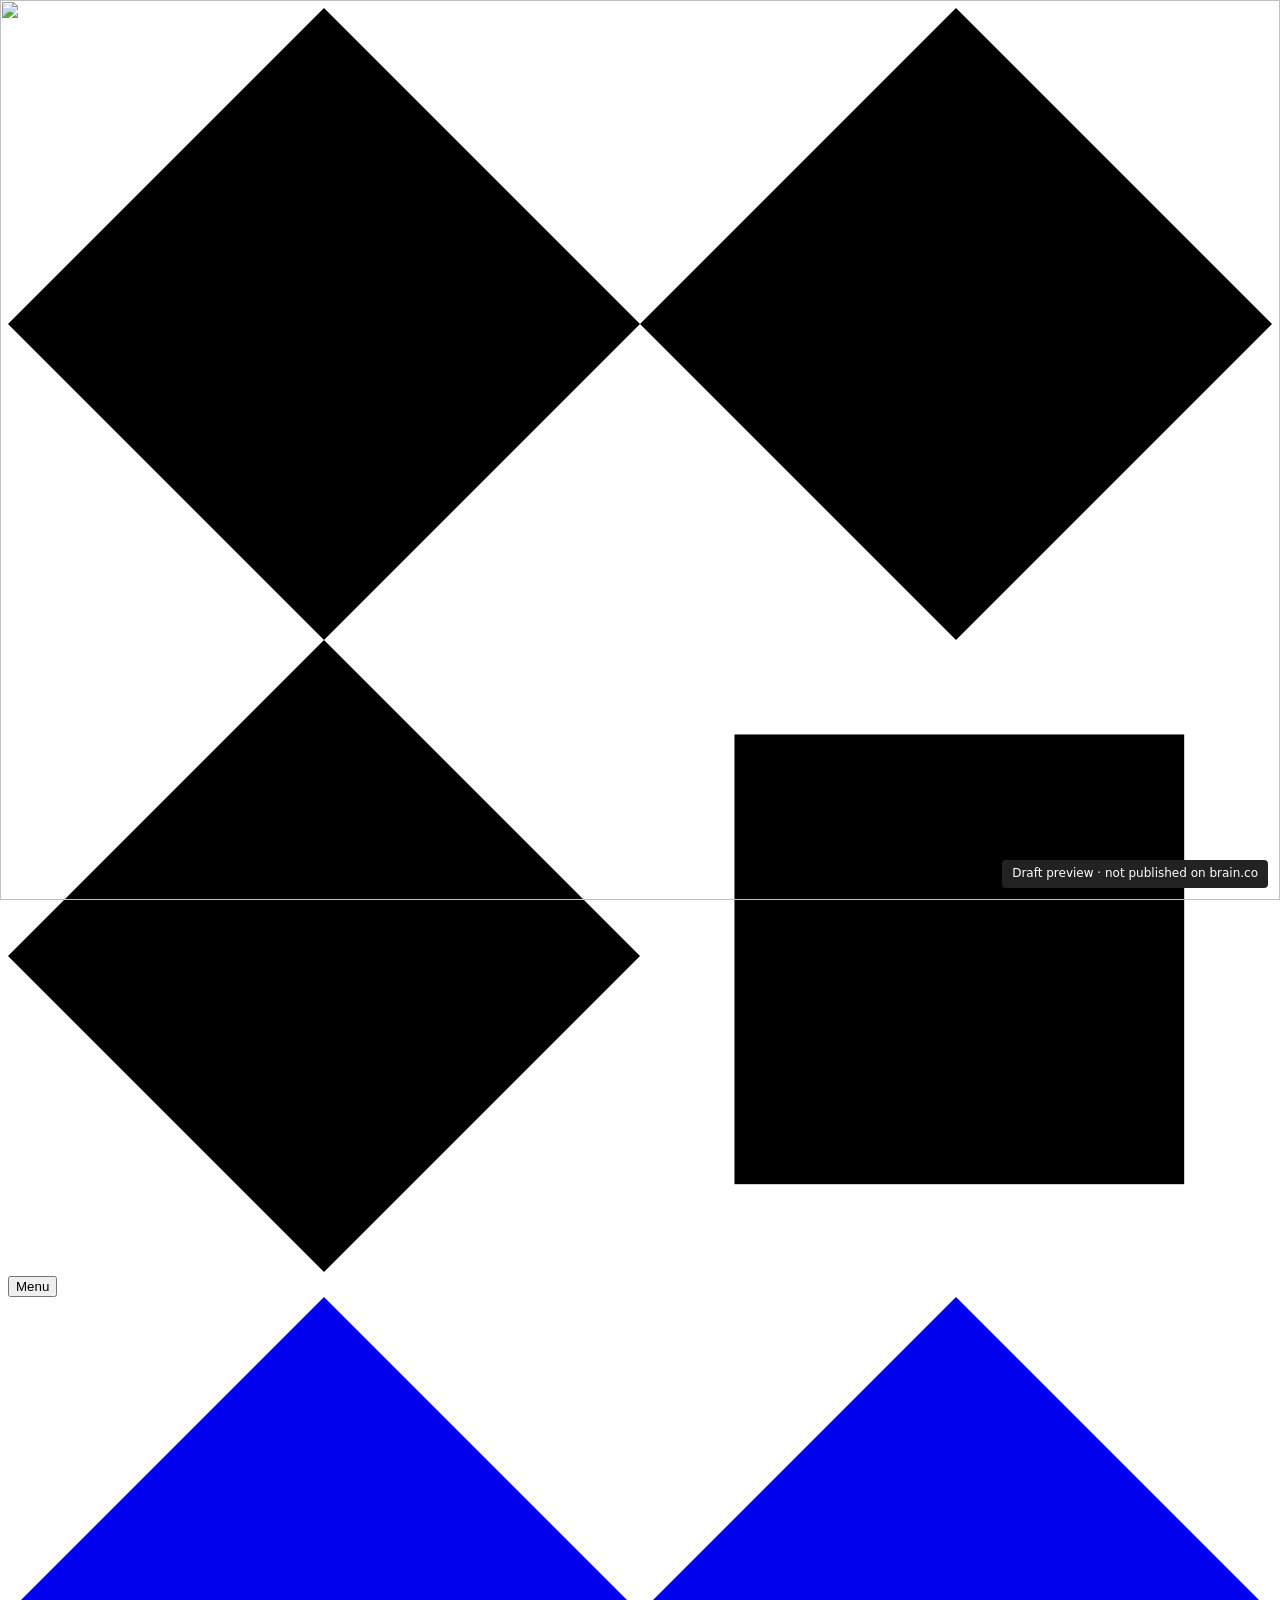
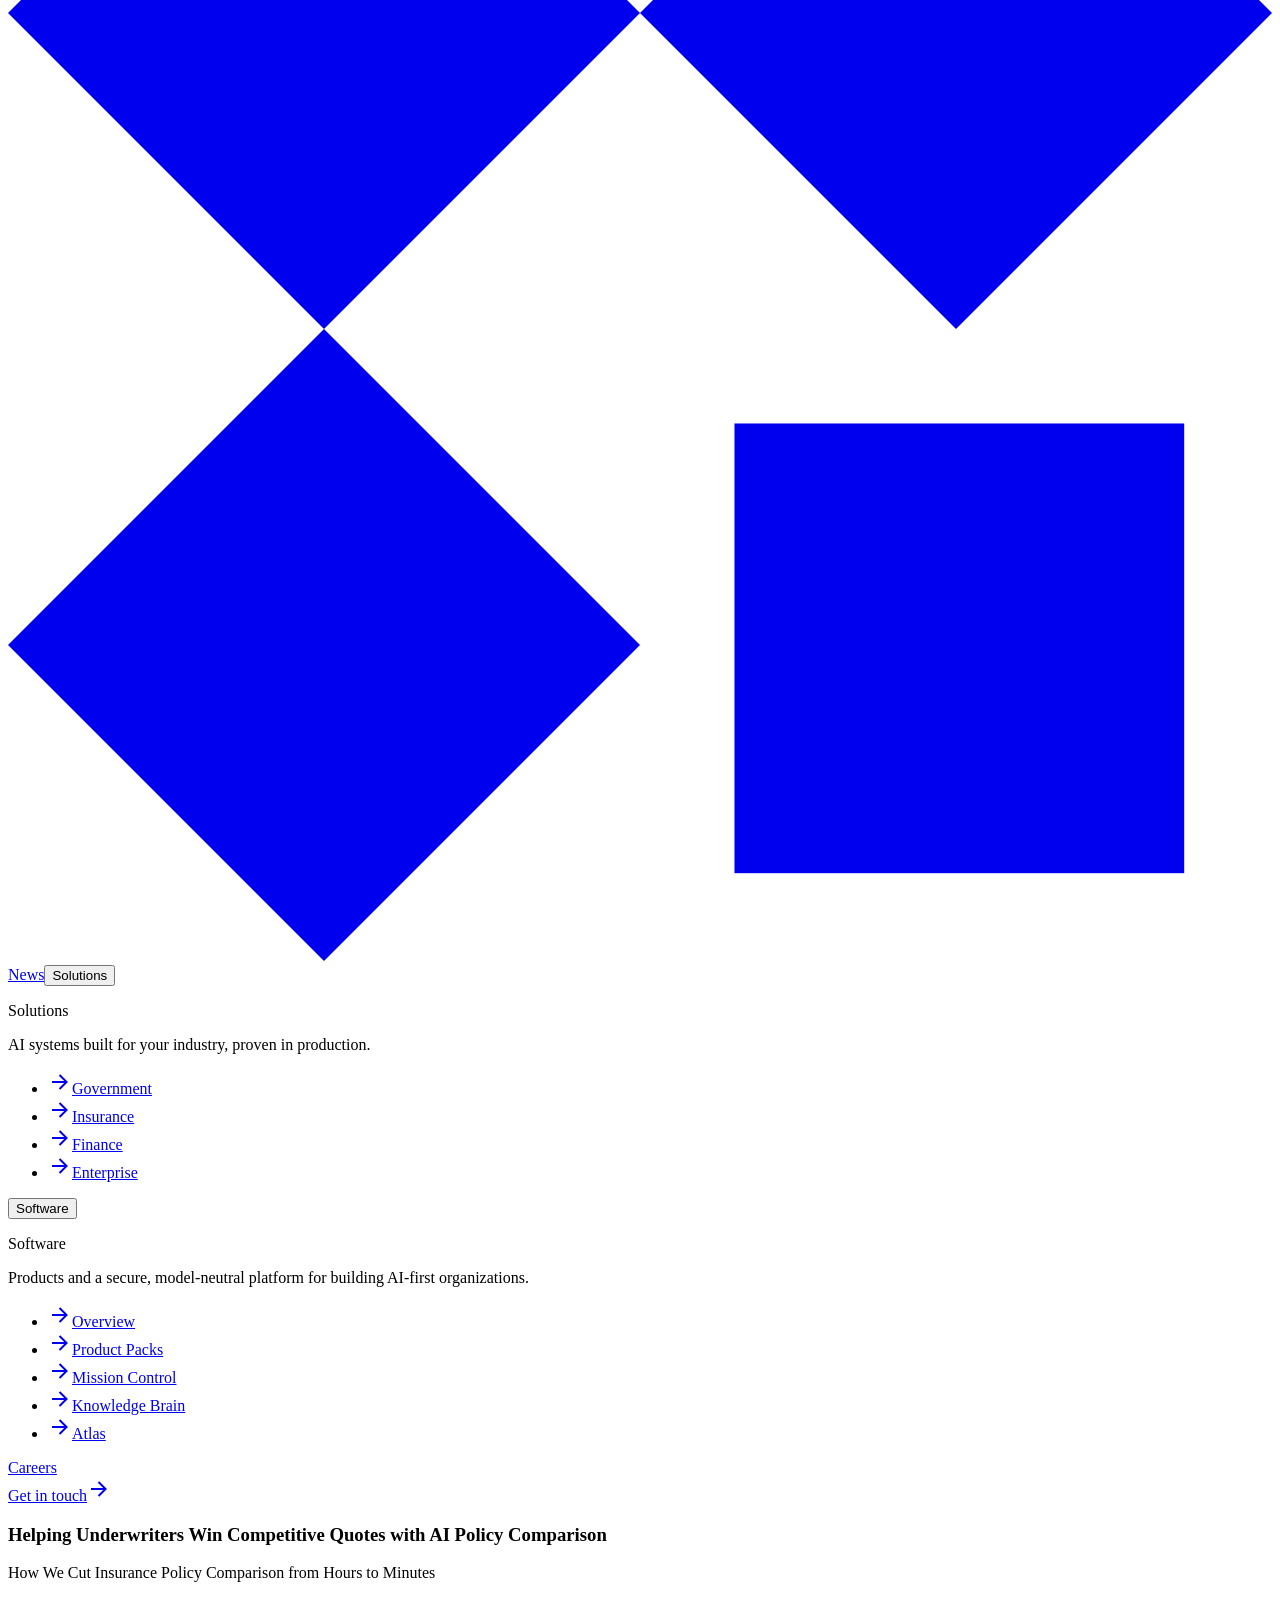
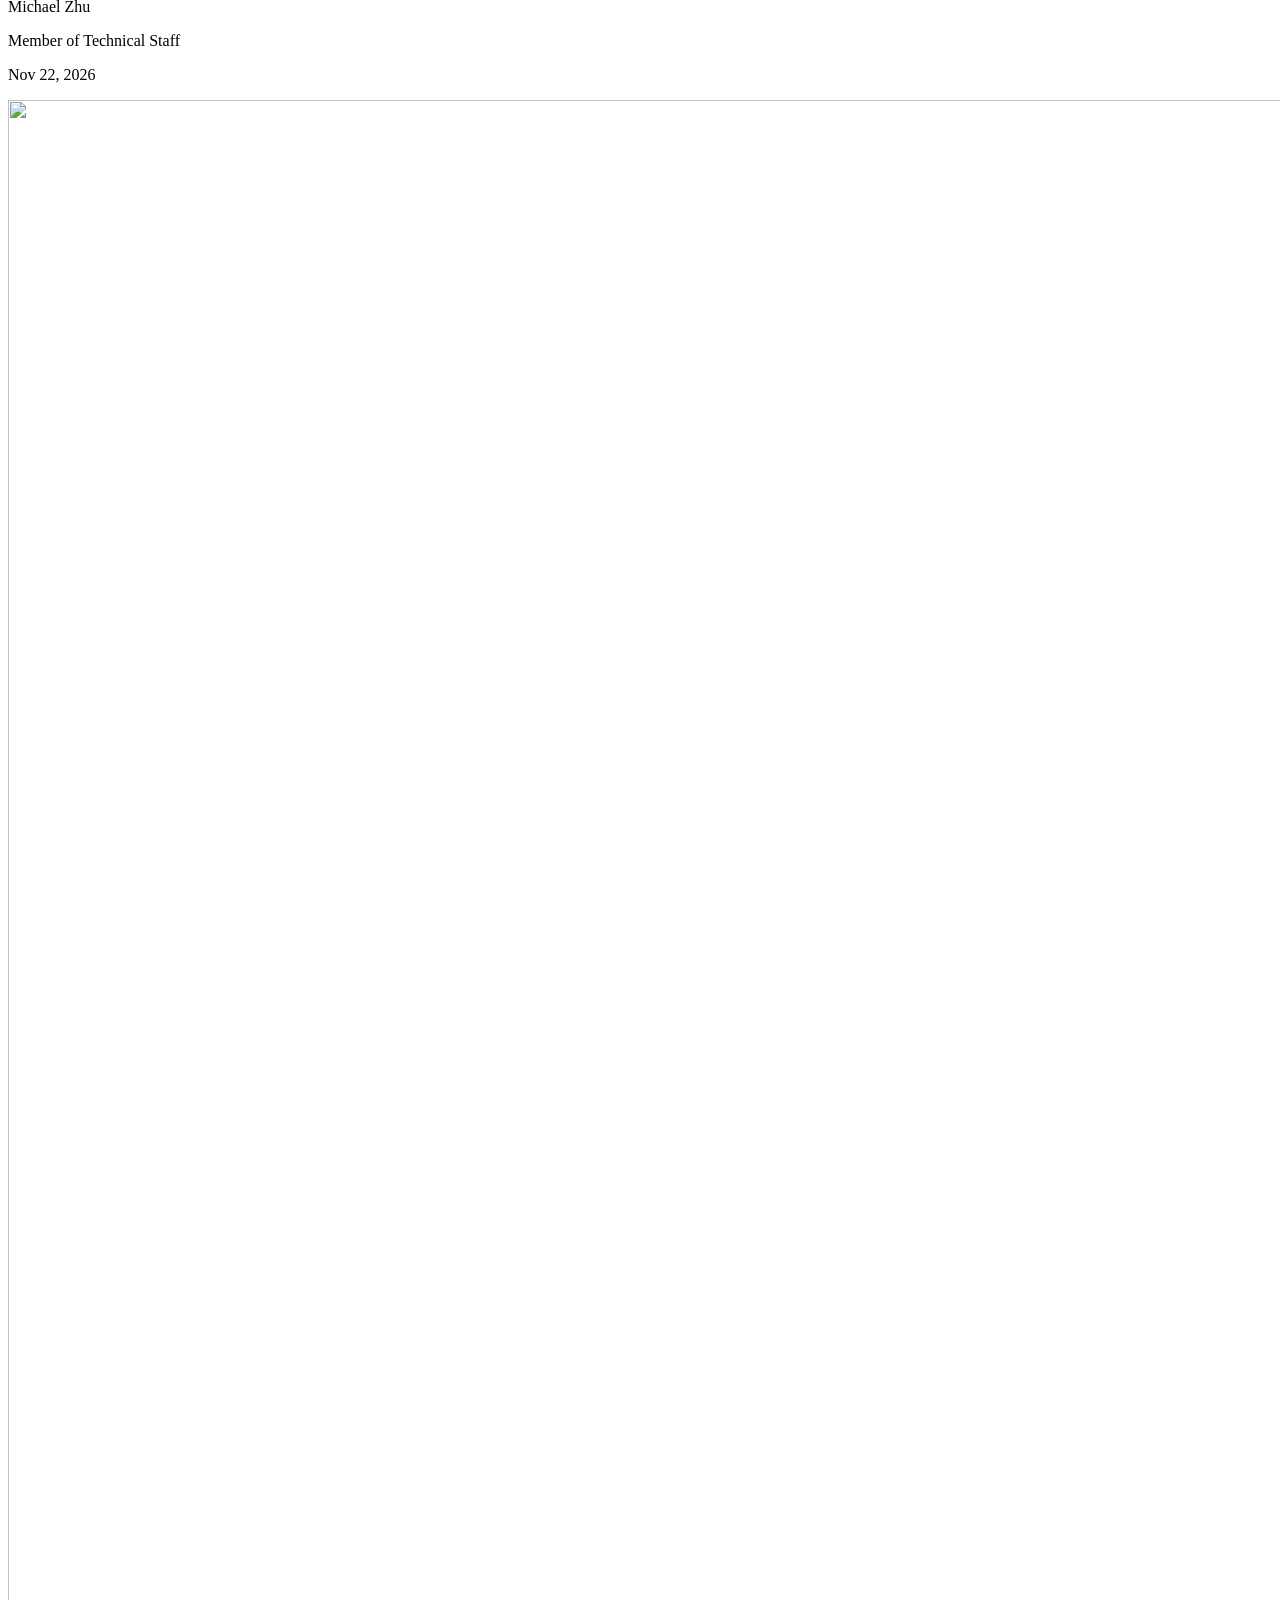
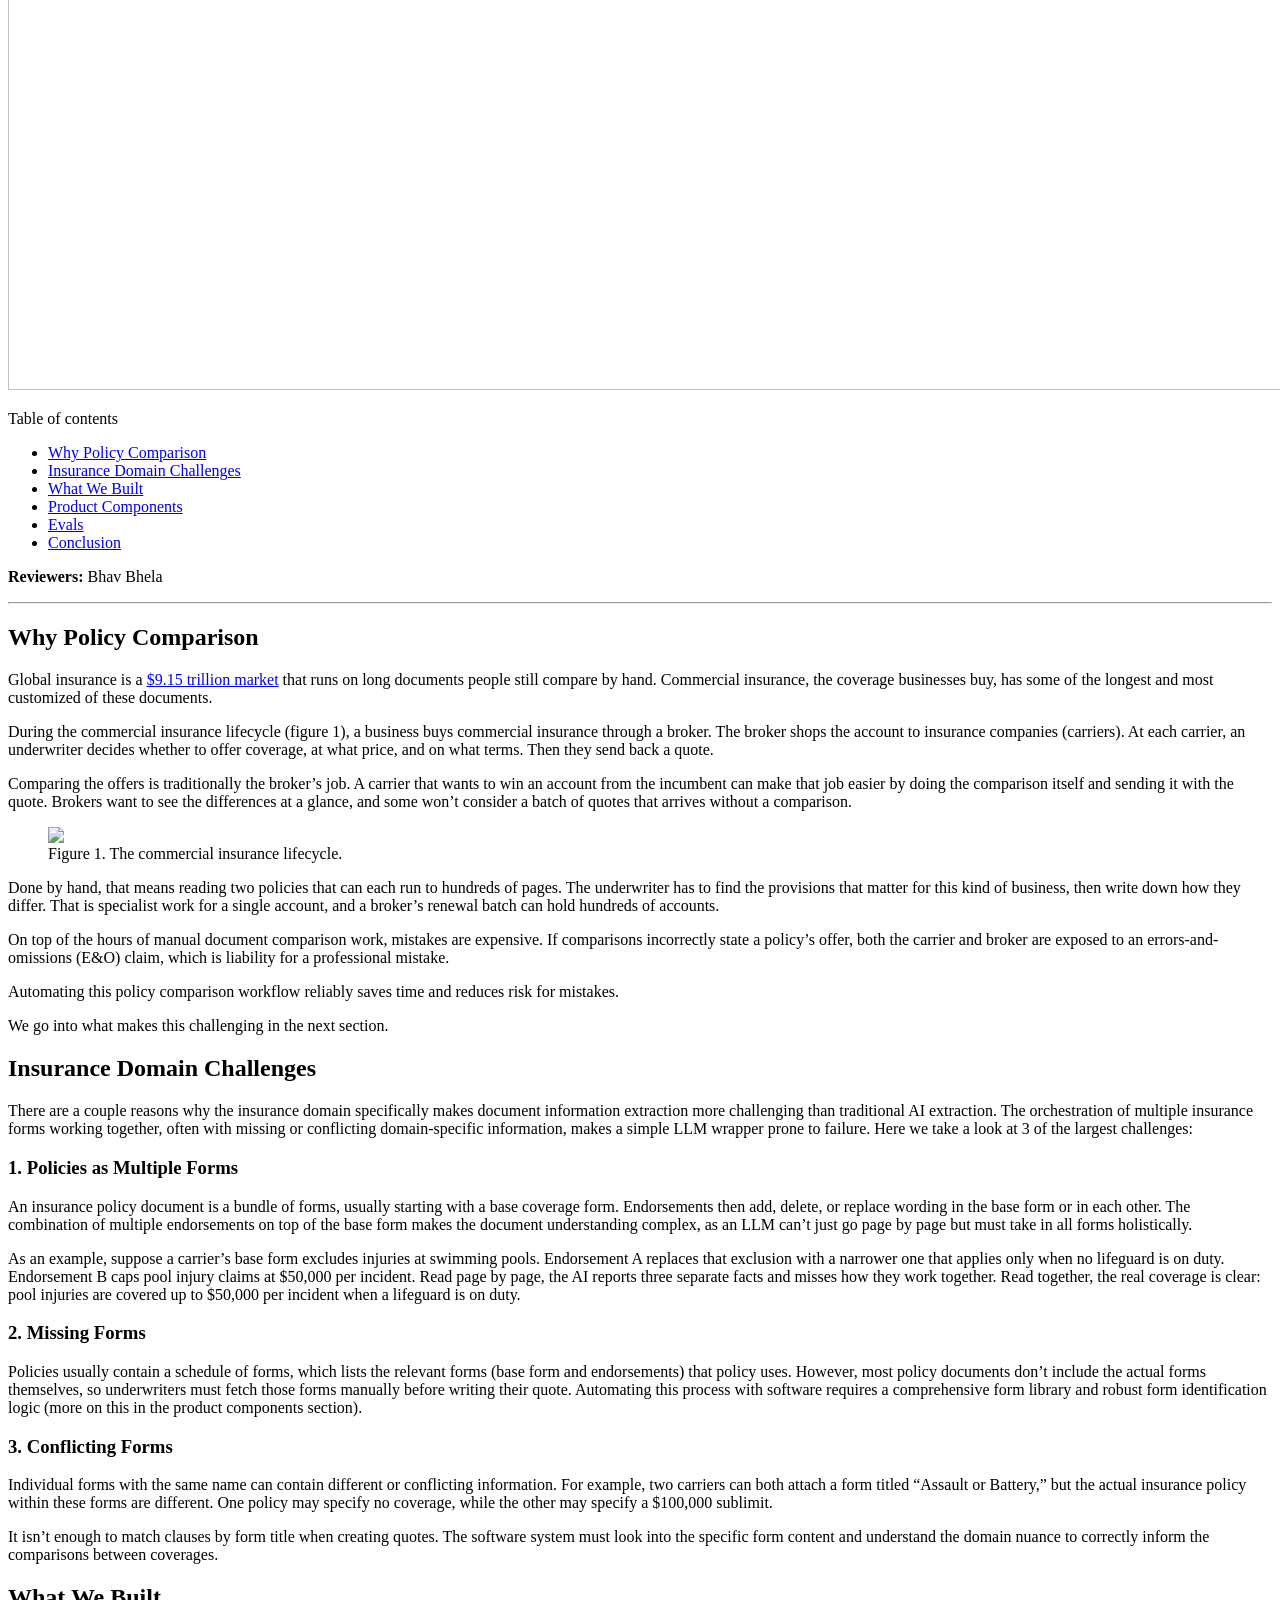
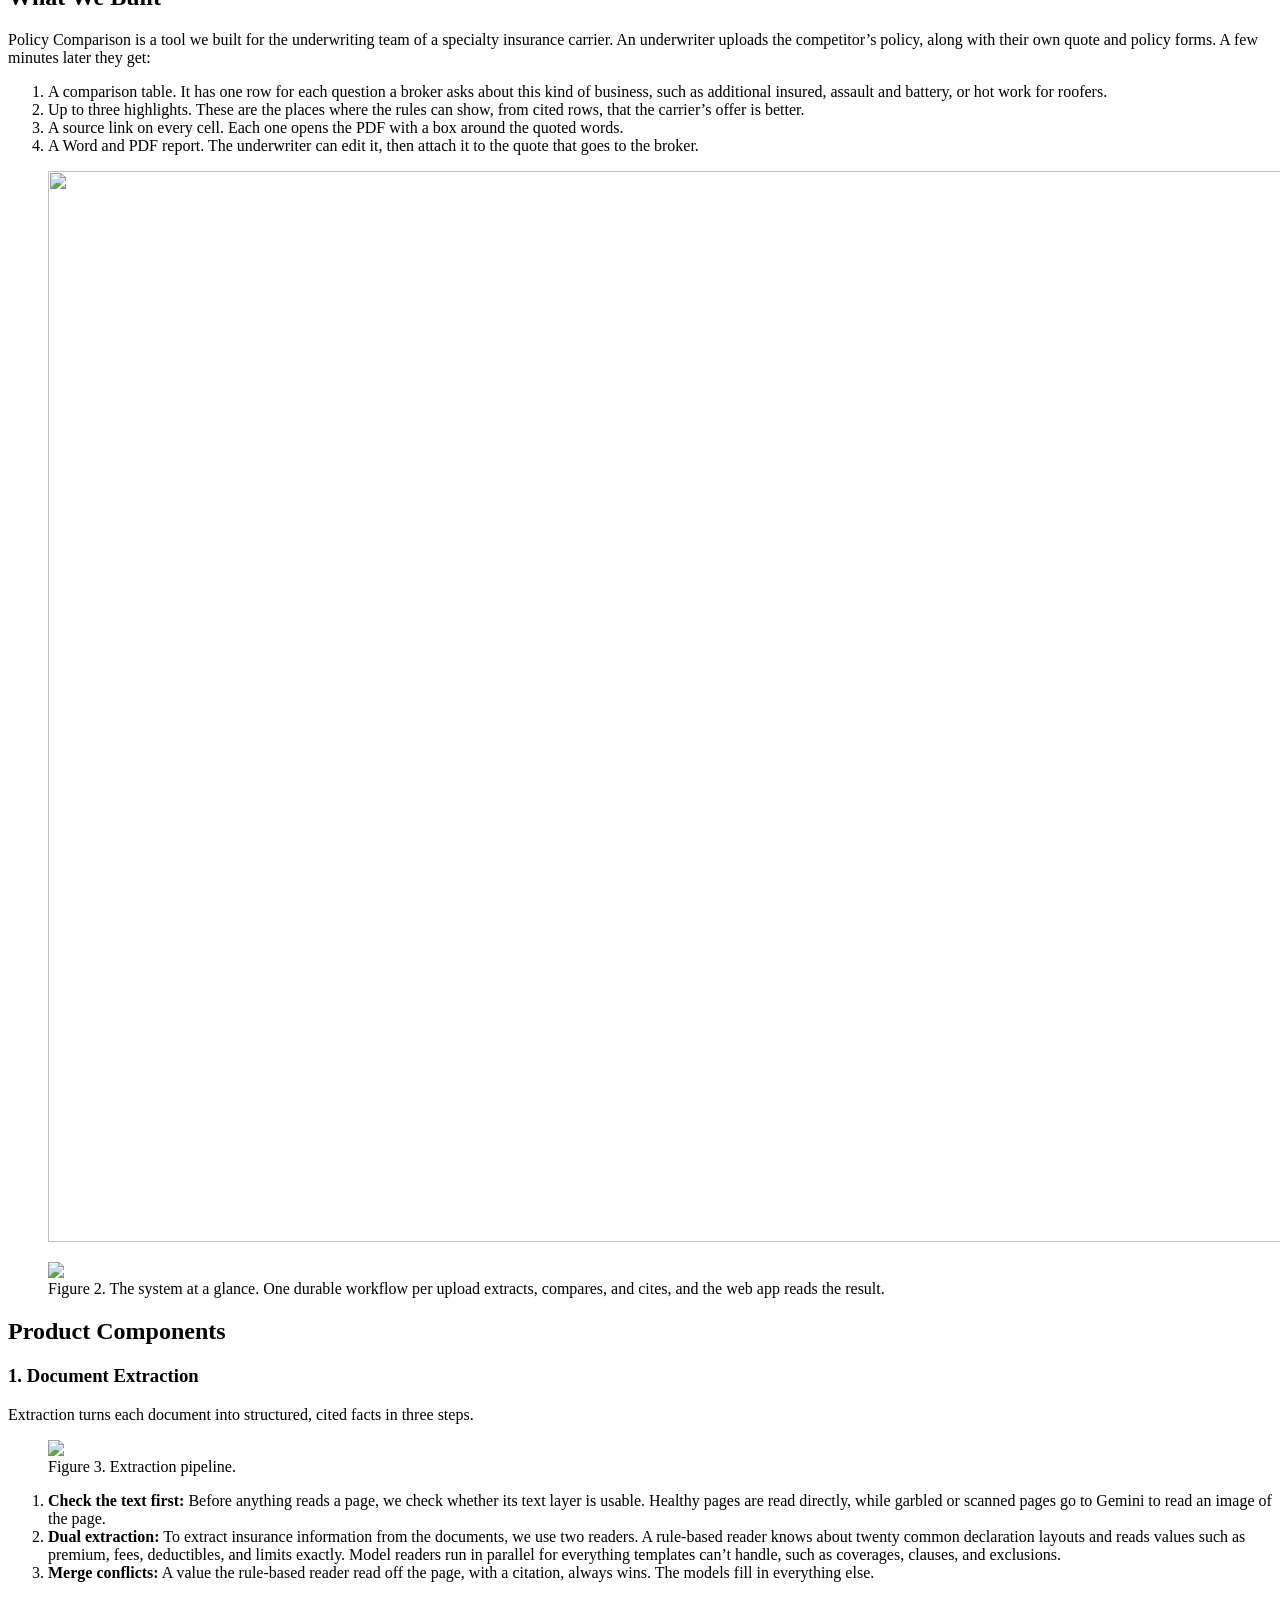
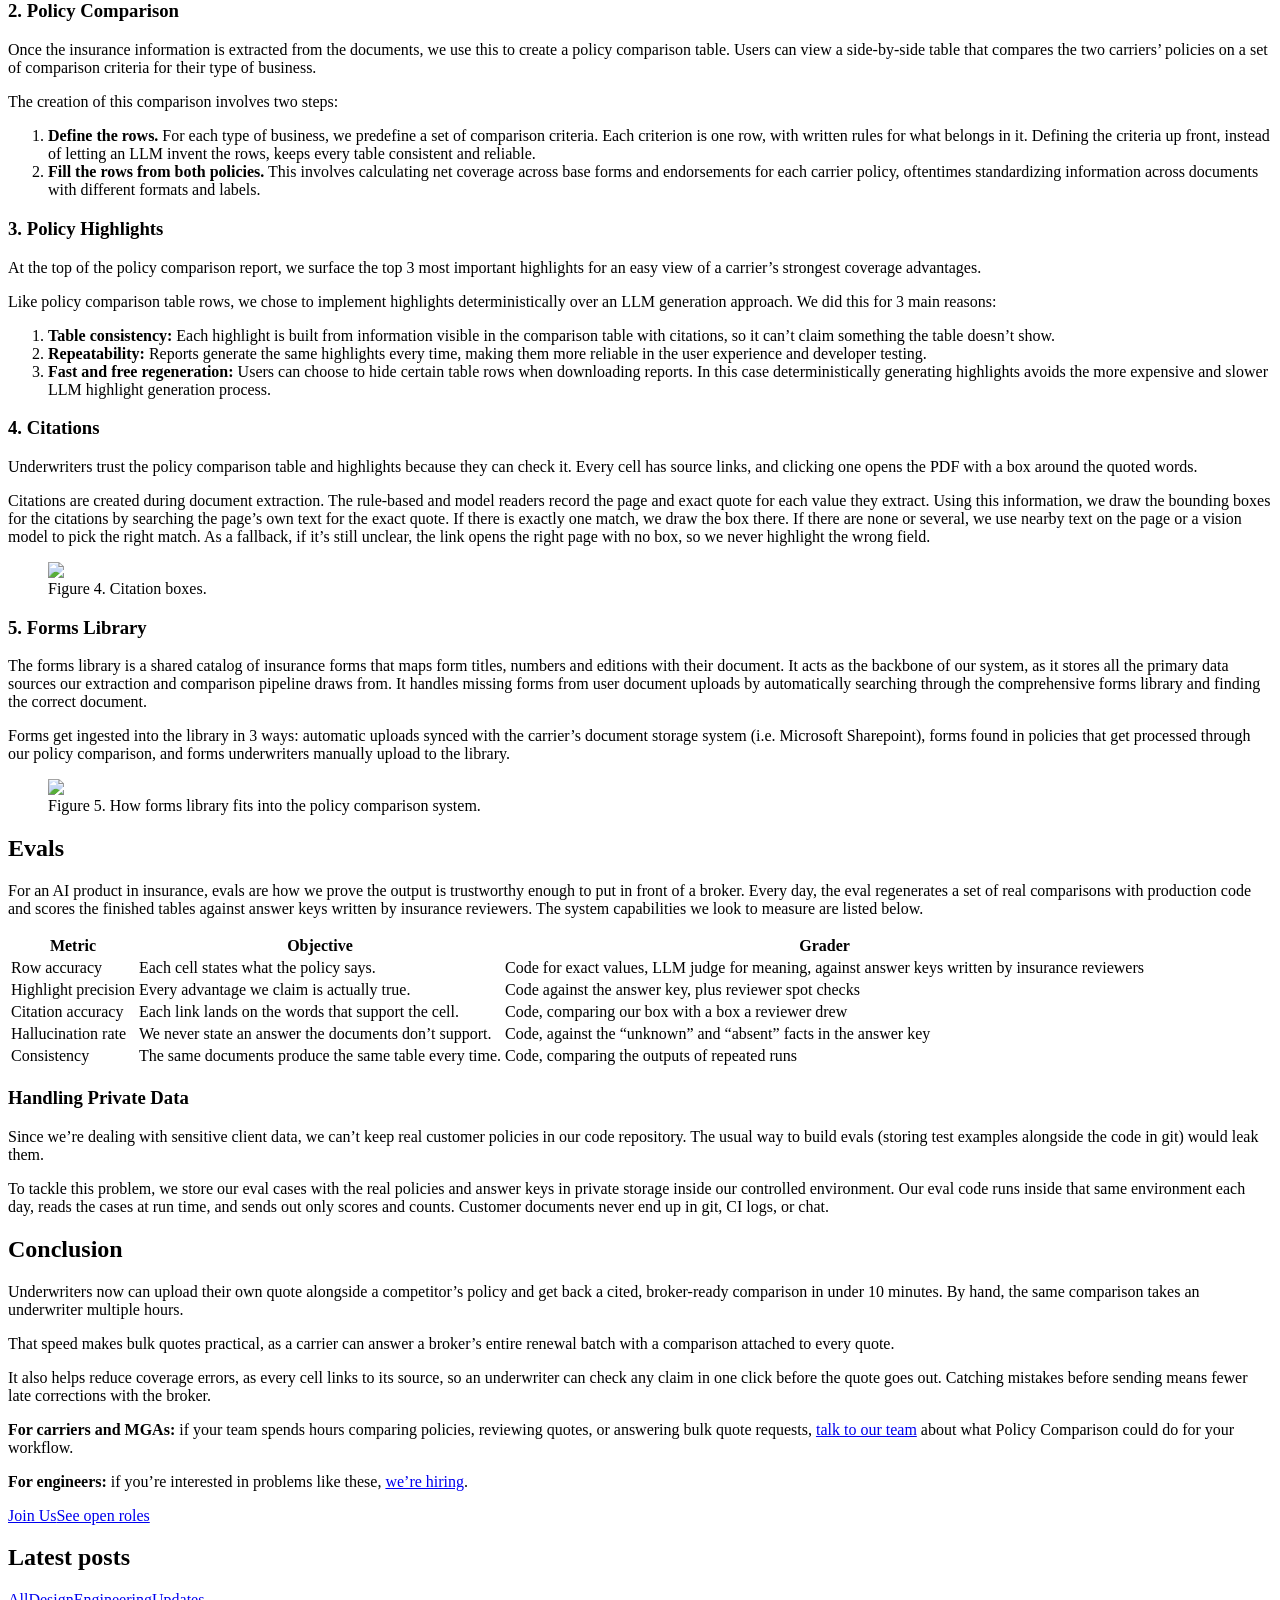
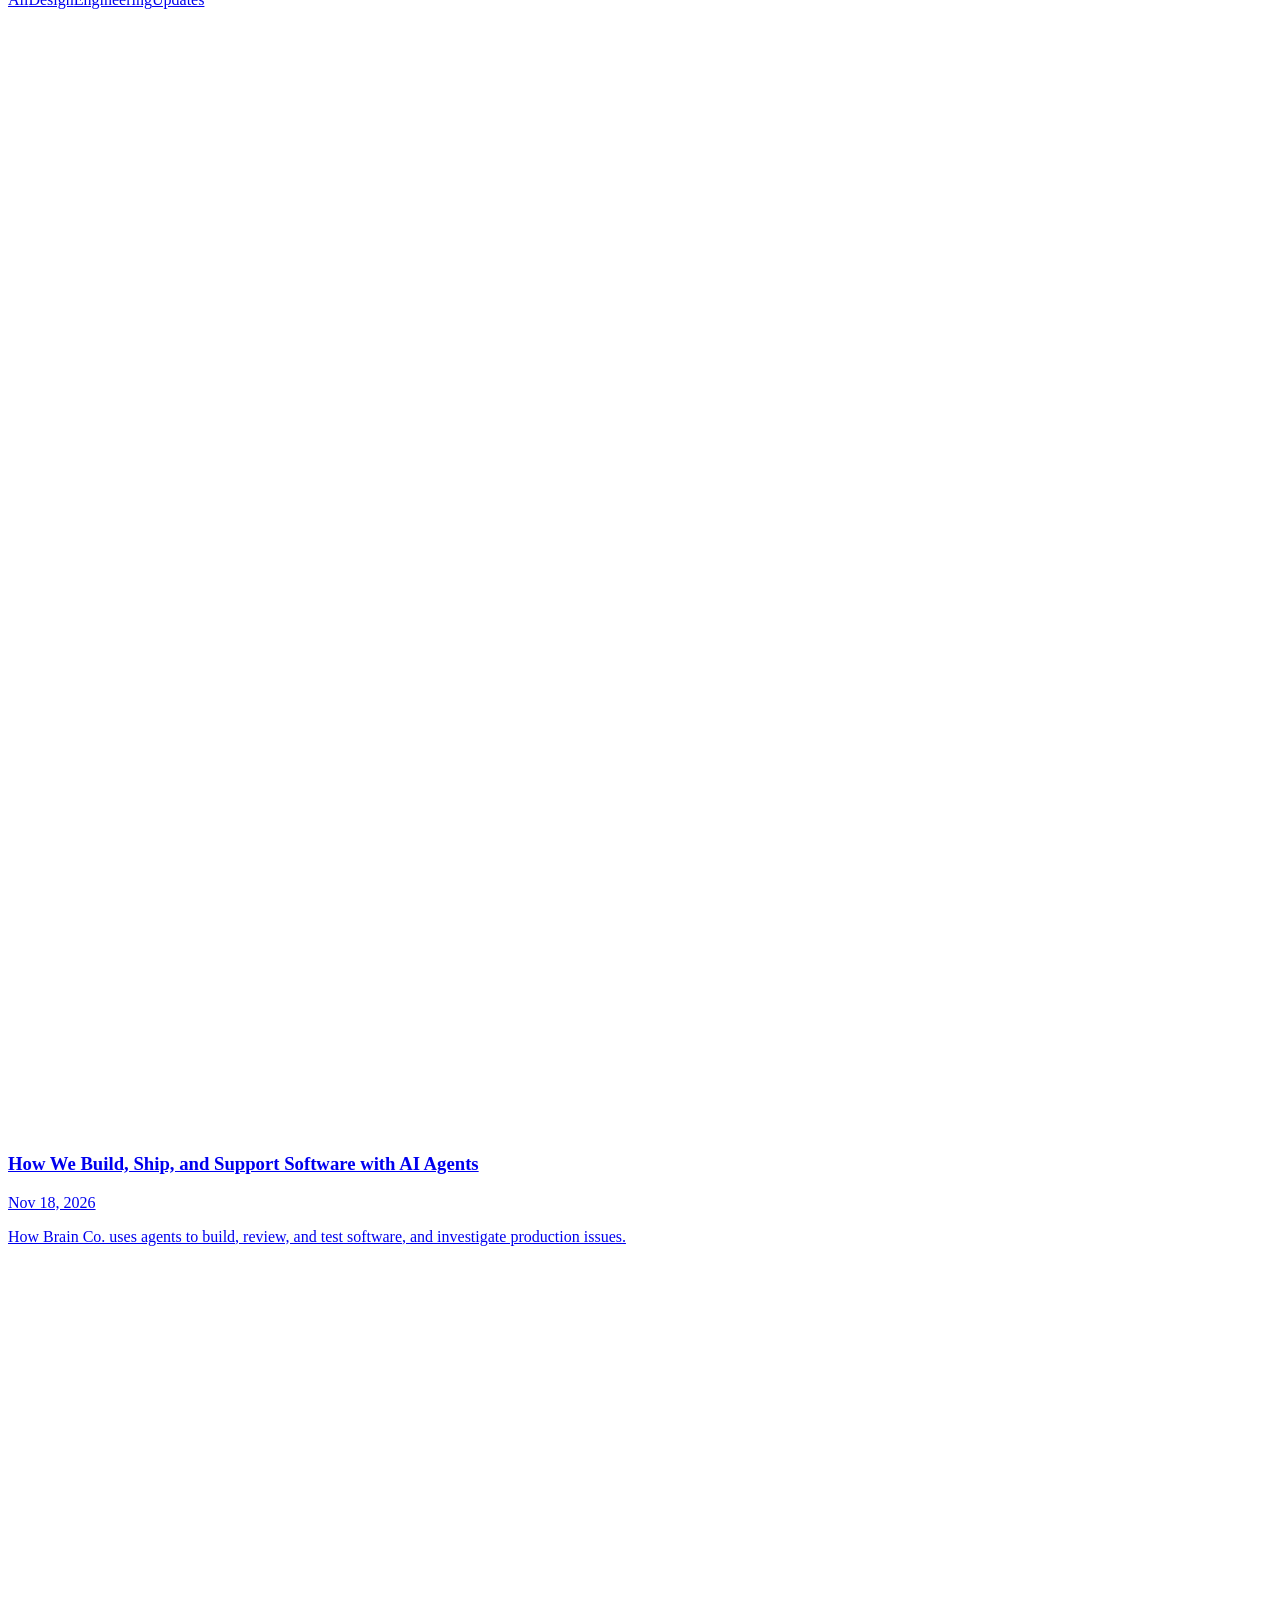
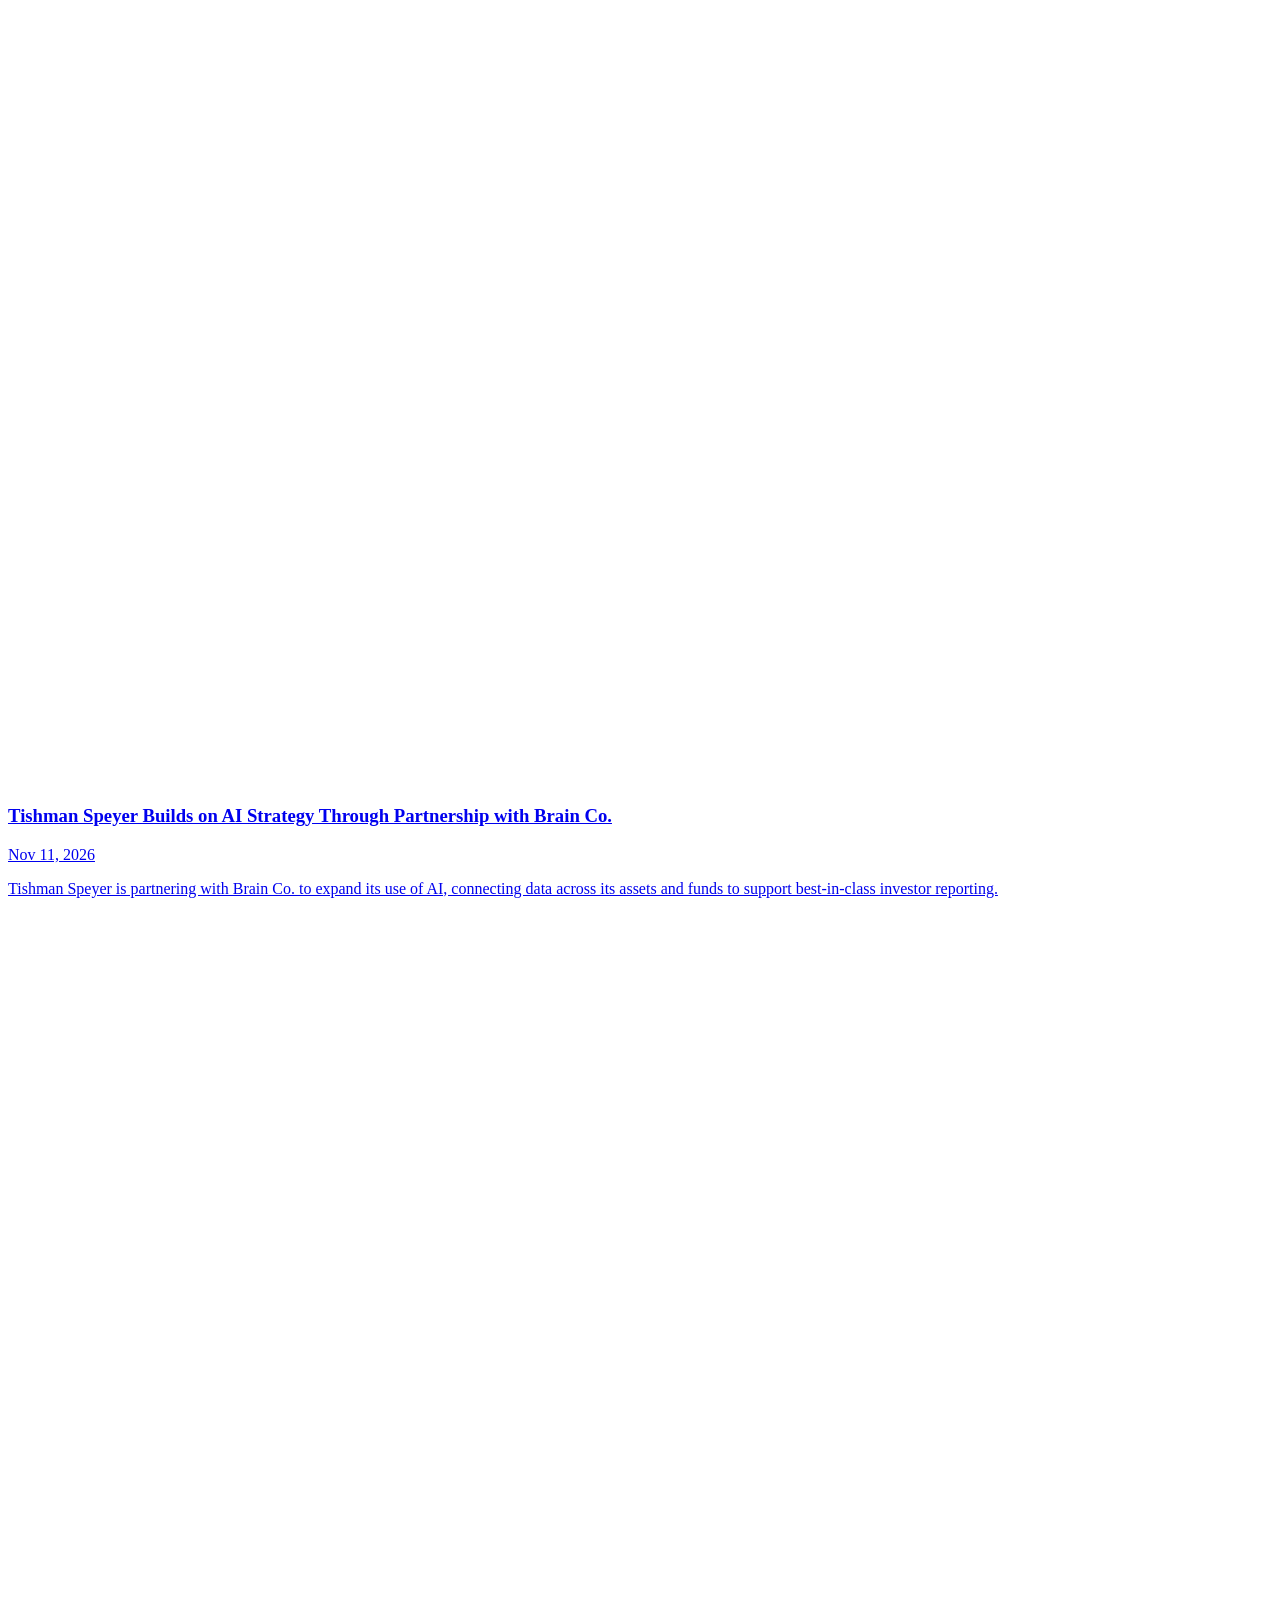
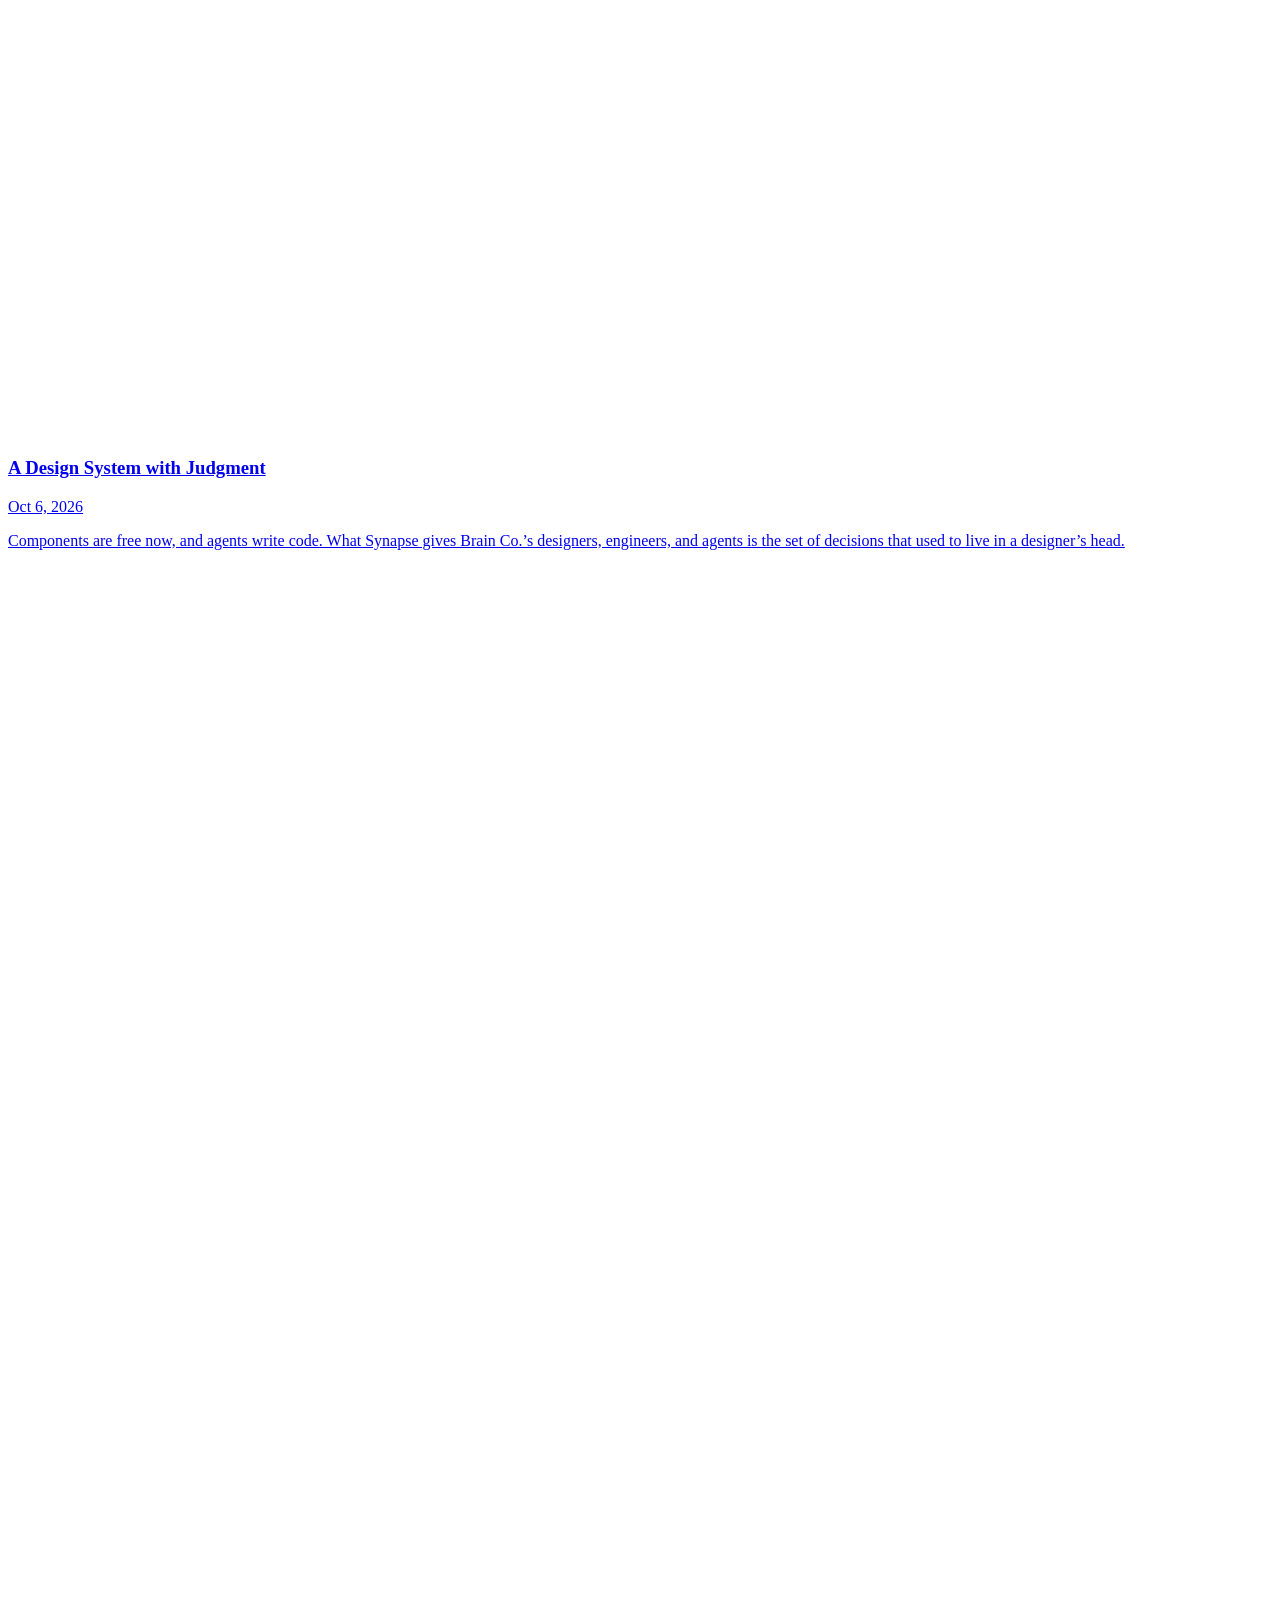
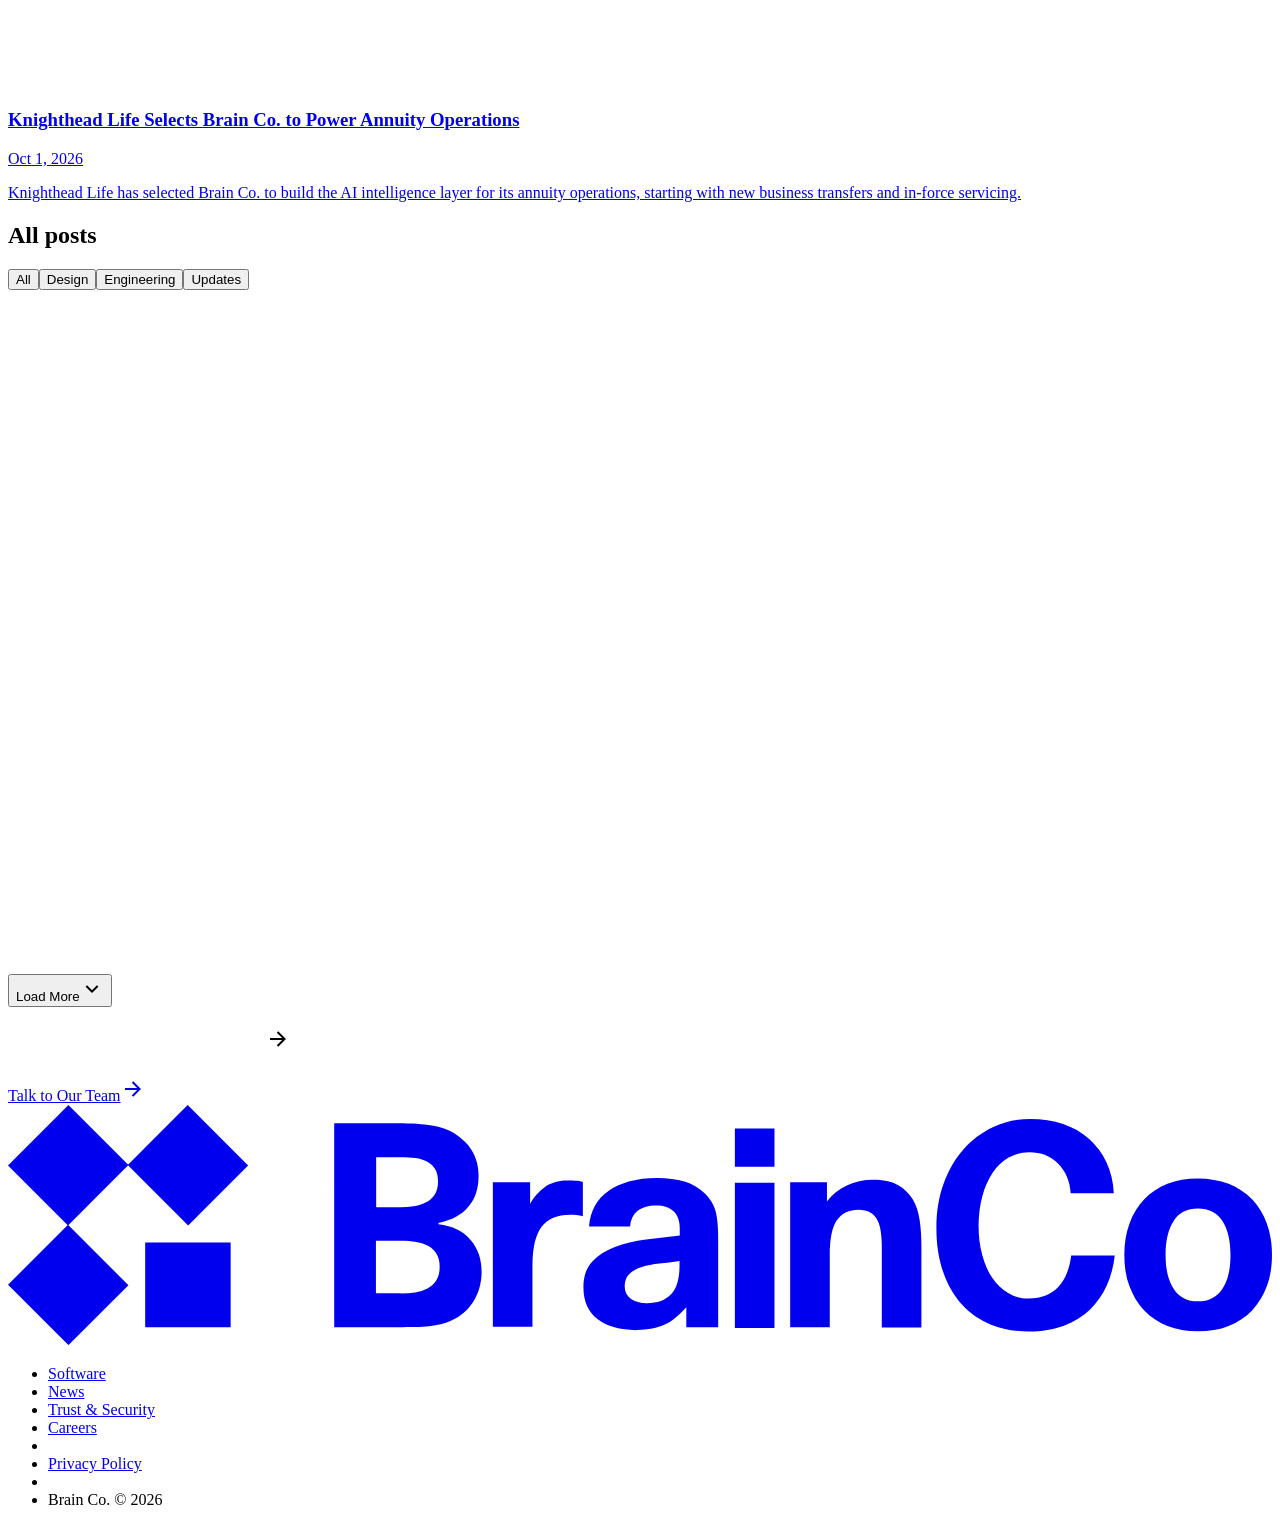
==== blog/helping-underwriters-win-competitive-quotes-with-ai-policy-comparison.html @ 9974a3b5 "Update the first two sections from the doc and cite Statista Co-Authored-By: Claude Opus 5.5 <norepl" ====
<!DOCTYPE html><html lang="en" data-scroll-behavior="smooth" class="XrSICW_variable UyXizG_variable GGpyfG_variable"><head><script>
window.addEventListener('click', function (e) {
  if (e.defaultPrevented || e.button !== 0) return;
  var a = e.target.closest && e.target.closest('a[href]');
  if (!a) return;
  var u = new URL(a.getAttribute('href'), location.href);
  var dest;
  if (u.origin === 'https://brain.co') {
    dest = u.href;
  } else if (u.origin === location.origin) {
    var path = u.pathname.indexOf('/policy-comparison-blog-preview') === 0 ? u.pathname.slice(31) : u.pathname;
    if (path.replace(/\/$/, '') === '/blog/helping-underwriters-win-competitive-quotes-with-ai-policy-comparison') return;
    dest = 'https://brain.co' + (path || '/') + u.search + u.hash;
  } else {
    return;
  }
  e.preventDefault(); e.stopPropagation();
  if (e.metaKey || e.ctrlKey || a.target === '_blank') window.open(dest, '_blank', 'noopener'); else location.href = dest;
}, true);
</script><meta charSet="utf-8"/><link rel="preconnect" href="https://rzhsneqw.api.sanity.io"/><meta name="viewport" content="width=device-width, initial-scale=1"/><link rel="preload" href="/policy-comparison-blog-preview/_next/static/media/BrainCoMonumentGroteskSemiMono_Bold-s.p.3g0p5zovl3aqv.woff2" as="font" crossorigin="" type="font/woff2"/><link rel="preload" href="/policy-comparison-blog-preview/_next/static/media/BrainCoMonumentGroteskSemiMono_BoldItalic-s.p.3x9k2e3j-9zpu.woff2" as="font" crossorigin="" type="font/woff2"/><link rel="preload" href="/policy-comparison-blog-preview/_next/static/media/BrainCoMonumentGroteskSemiMono_Medium-s.p.40hah6m5wlt0_.woff2" as="font" crossorigin="" type="font/woff2"/><link rel="preload" href="/policy-comparison-blog-preview/_next/static/media/BrainCoMonumentGroteskSemiMono_MediumItalic-s.p.1e43dcf160_dl.woff2" as="font" crossorigin="" type="font/woff2"/><link rel="preload" href="/policy-comparison-blog-preview/_next/static/media/BrainCoMonumentGroteskSemiMono_Regular-s.p.3ztx9zyp0c09j.woff2" as="font" crossorigin="" type="font/woff2"/><link rel="preload" href="/policy-comparison-blog-preview/_next/static/media/BrainCoMonumentGroteskSemiMono_RegularItalic-s.p.386acbfbh_ibh.woff2" as="font" crossorigin="" type="font/woff2"/><link rel="preload" href="/policy-comparison-blog-preview/_next/static/media/Unica77LLWeb_Bold-s.p.04w4ng0l9nbq0.woff2" as="font" crossorigin="" type="font/woff2"/><link rel="preload" href="/policy-comparison-blog-preview/_next/static/media/Unica77LLWeb_Italic-s.p.38kr1fqjlbidu.woff2" as="font" crossorigin="" type="font/woff2"/><link rel="preload" href="/policy-comparison-blog-preview/_next/static/media/Unica77LLWeb_Medium-s.p.2dmk984i_qi6g.woff2" as="font" crossorigin="" type="font/woff2"/><link rel="preload" href="/policy-comparison-blog-preview/_next/static/media/Unica77LLWeb_Regular-s.p.08w1crrcdxptt.woff2" as="font" crossorigin="" type="font/woff2"/><link rel="preload" href="/policy-comparison-blog-preview/_next/static/media/caa3a2e1cccd8315-s.p.0wgildi0cnwt9.woff2" as="font" crossorigin="" type="font/woff2"/><link rel="preload" as="image" href="/policy-comparison-blog-preview/preview/policy-comparison/cover.png"/><link rel="stylesheet" href="/policy-comparison-blog-preview/_next/static/chunks/2pjr3y7c1cqin.css" data-precedence="next"/><link rel="stylesheet" href="/policy-comparison-blog-preview/_next/static/chunks/3geocl56eo22t.css" data-precedence="next"/><link rel="preload" as="script" fetchPriority="low" href="/policy-comparison-blog-preview/_next/static/chunks/0wm3uufmawhqj.js"/><script src="/policy-comparison-blog-preview/_next/static/chunks/033e1b4wu4mi6.js" async=""></script><script src="/policy-comparison-blog-preview/_next/static/chunks/1dl3--9nt79d2.js" async=""></script><script src="/policy-comparison-blog-preview/_next/static/chunks/2d3u8415h332g.js" async=""></script><script src="/policy-comparison-blog-preview/_next/static/chunks/3vtztokq1q-tc.js" async=""></script><script src="/policy-comparison-blog-preview/_next/static/chunks/3g0bajdxq4eda.js" async=""></script><script src="/policy-comparison-blog-preview/_next/static/chunks/turbopack-14pl7k1kum2gp.js" async=""></script><script src="/policy-comparison-blog-preview/_next/static/chunks/2shd1d9slajui.js" async=""></script><script src="/policy-comparison-blog-preview/_next/static/chunks/3ss1yfgjcd2a7.js" async=""></script><script src="/policy-comparison-blog-preview/_next/static/chunks/1go6l441rpwnk.js" async=""></script><script src="/policy-comparison-blog-preview/_next/static/chunks/2axk0u-8gyhn9.js" async=""></script><script src="/policy-comparison-blog-preview/_next/static/chunks/40046txg-847a.js" async=""></script><script src="/policy-comparison-blog-preview/_next/static/chunks/35oakcr3vu8py.js" async=""></script><script src="/policy-comparison-blog-preview/_next/static/chunks/41is31wqngt-k.js" async=""></script><script src="/policy-comparison-blog-preview/_next/static/chunks/0z6h7ojm940pp.js" async=""></script><script src="/policy-comparison-blog-preview/_next/static/chunks/2mi8ouqi7h6bz.js" async=""></script><meta name="theme-color" content="#0f172a"/><title>Helping Underwriters Win Competitive Quotes with AI Policy Comparison · Brain Co.</title><meta name="description" content="How We Cut Insurance Policy Comparison from Hours to Minutes"/><meta name="application-name" content="Brain Co."/><link rel="manifest" href="https://brain.co/manifest.webmanifest"/><meta name="robots" content="noindex, nofollow"/><link rel="canonical" href="https://brain.co/blog/helping-underwriters-win-competitive-quotes-with-ai-policy-comparison"/><meta property="og:title" content="Helping Underwriters Win Competitive Quotes with AI Policy Comparison"/><meta property="og:description" content="How We Cut Insurance Policy Comparison from Hours to Minutes"/><meta property="og:url" content="https://brain.co/blog/helping-underwriters-win-competitive-quotes-with-ai-policy-comparison"/><meta property="og:site_name" content="Brain Co."/><meta property="og:locale" content="en_US"/><meta property="og:image" content="https://brain.co/blog/helping-underwriters-win-competitive-quotes-with-ai-policy-comparison/og?v=mwrsbk00"/><meta property="og:image:width" content="1200"/><meta property="og:image:height" content="630"/><meta property="og:image:alt" content="Helping Underwriters Win Competitive Quotes with AI Policy Comparison"/><meta property="og:type" content="article"/><meta property="article:published_time" content="2026-11-22T17:00:00.000Z"/><meta property="article:author" content="Michael Zhu"/><meta name="twitter:card" content="summary_large_image"/><meta name="twitter:title" content="Helping Underwriters Win Competitive Quotes with AI Policy Comparison"/><meta name="twitter:description" content="How We Cut Insurance Policy Comparison from Hours to Minutes"/><meta name="twitter:image" content="https://brain.co/blog/helping-underwriters-win-competitive-quotes-with-ai-policy-comparison/og?v=mwrsbk00"/><meta name="twitter:image:alt" content="Helping Underwriters Win Competitive Quotes with AI Policy Comparison"/><link rel="icon" href="https://brain.co/icon?f8f95f8f72778561" type="image/png" sizes="32x32"/><link rel="apple-touch-icon" href="https://brain.co/apple-icon?d2c3b303bc55e682" type="image/png" sizes="180x180"/><meta name="next-size-adjust" content=""/><script type="application/ld+json">[{"@context":"https://schema.org","@type":"Organization","@id":"https://brain.co/#organization","name":"Brain Co.","url":"https://brain.co/","logo":"https://brain.co/icon.png","sameAs":[]},{"@context":"https://schema.org","@type":"WebSite","@id":"https://brain.co/#website","url":"https://brain.co/","name":"Brain Co.","publisher":{"@id":"https://brain.co/#organization"}}]</script><script src="/policy-comparison-blog-preview/_next/static/chunks/0cz1d0mv5g_q7.js" noModule=""></script></head><body class="min-h-screen antialiased"><div hidden=""><!--$--><!--/$--></div><div class="hidden nav:block"><header class="text-fg-primary"><div class="relative"><div class="container-wide grid grid-cols-12 items-start gap-x-gutter pt-8 pb-10"><a aria-label="Brain Co. — Home" class="col-span-2 h-[92px]" style="--mark-resize:300ms;--mark-grows-after:calc(4 * var(--drop-step) + var(--drop-duration) - var(--mark-resize))" href="https://brain.co/"><svg viewBox="0 0 95 95" class="transition-[width,height] duration-(--mark-resize) ease-out motion-reduce:transition-none size-[92px]" style="filter:invert(var(--logo-invert, 0))" fill="black" role="img" aria-label="Brain Co."><polygon class="transition-none opacity-0" points="23.75,0 47.5,23.75 23.75,47.5 0,23.75"></polygon><polygon class="transition-none opacity-0" points="71.25,0 95,23.75 71.25,47.5 47.5,23.75"></polygon><polygon class="transition-none opacity-0" points="23.75,47.5 47.5,71.25 23.75,95 0,71.25"></polygon><rect class="transition-none opacity-0" x="54.6" y="54.6" width="33.8" height="33.8"></rect></svg></a><button type="button" aria-expanded="false" class="relative col-span-3 col-start-10 justify-self-end before:absolute before:inset-x-0 before:top-0 before:border-t-4 before:border-fg-primary pt-4 text-subtitle">Menu</button></div></div><div inert="" class="fixed top-0 left-0 right-0 z-40 transition-transform duration-300 motion-reduce:transition-none -translate-y-full"><div class="border-b-4 border-fg-primary bg-surface"><div class="container-wide grid grid-cols-12 items-center gap-x-gutter h-20 group/links"><a aria-label="Brain Co. — Home" class="col-span-2" href="https://brain.co/"><svg viewBox="0 0 95 95" class="size-9" fill="currentColor" role="img" aria-label="Brain Co."><polygon points="23.75,0 47.5,23.75 23.75,47.5 0,23.75"></polygon><polygon points="71.25,0 95,23.75 71.25,47.5 47.5,23.75"></polygon><polygon points="23.75,47.5 47.5,71.25 23.75,95 0,71.25"></polygon><rect x="54.6" y="54.6" width="33.8" height="33.8"></rect></svg></a><nav aria-label="Main, condensed" class="justify-center gap-14 col-span-6 col-start-4 flex text-label"><a data-nav-item="true" class="transition-colors duration-[320ms] ease-out-cubic motion-reduce:transition-none group-has-[[data-nav-item]:hover]/links:[&amp;:not(:hover,[aria-expanded=true])]:text-ink-500" href="https://brain.co/news">News</a><span><button type="button" aria-expanded="false" data-nav-item="true" class="transition-colors duration-[320ms] ease-out-cubic motion-reduce:transition-none group-has-[[data-nav-item]:hover]/links:[&amp;:not(:hover,[aria-expanded=true])]:text-ink-500">Solutions</button><div inert="" class="absolute inset-x-0 grid border-b-4 pointer-events-none grid-rows-[0fr] border-transparent bg-transparent [transition:grid-template-rows_300ms_ease-out_200ms,border-bottom-color_150ms_ease-out] z-30 top-(--condensed-nav-height)"><div class="min-h-0 overflow-hidden"><div class="container-wide pt-10 pb-[38px]"><div class="grid grid-cols-12 items-start gap-x-gutter"><div class="col-span-4 max-w-[437px] transition-opacity duration-200 ease-out opacity-0 delay-0"><p class="text-body text-bold text-fg-primary">Solutions</p><p class="mt-1 text-body text-fg-primary text-pretty">AI systems built for your industry, proven in production.</p></div><ul class="col-start-6 -ml-gutter flex w-max flex-col gap-0"><li style="transition-delay:0ms" class="transition-[opacity,translate] duration-300 motion-reduce:transition-none ease-panel translate-y-1.5 opacity-0"><a class="group/link flex items-center gap-1 text-body text-fg-primary whitespace-nowrap" href="https://brain.co/solutions/government"><svg viewBox="0 0 24 24" xmlns="http://www.w3.org/2000/svg" width="24" height="24" fill="currentColor" aria-hidden="true" class="remixicon size-4 shrink-0 transition-transform duration-150 group-hover/link:translate-x-[3px] group-focus-visible/link:translate-x-[3px] motion-reduce:transition-none ease-panel"><path d="M16.1716 10.9999L10.8076 5.63589L12.2218 4.22168L20 11.9999L12.2218 19.778L10.8076 18.3638L16.1716 12.9999H4V10.9999H16.1716Z"></path></svg><span>Government</span></a></li><li style="transition-delay:0ms" class="transition-[opacity,translate] duration-300 motion-reduce:transition-none ease-panel translate-y-1.5 opacity-0"><a class="group/link flex items-center gap-1 text-body text-fg-primary whitespace-nowrap" href="https://brain.co/solutions/insurance"><svg viewBox="0 0 24 24" xmlns="http://www.w3.org/2000/svg" width="24" height="24" fill="currentColor" aria-hidden="true" class="remixicon size-4 shrink-0 transition-transform duration-150 group-hover/link:translate-x-[3px] group-focus-visible/link:translate-x-[3px] motion-reduce:transition-none ease-panel"><path d="M16.1716 10.9999L10.8076 5.63589L12.2218 4.22168L20 11.9999L12.2218 19.778L10.8076 18.3638L16.1716 12.9999H4V10.9999H16.1716Z"></path></svg><span>Insurance</span></a></li><li style="transition-delay:0ms" class="transition-[opacity,translate] duration-300 motion-reduce:transition-none ease-panel translate-y-1.5 opacity-0"><a class="group/link flex items-center gap-1 text-body text-fg-primary whitespace-nowrap" href="https://brain.co/solutions/finance"><svg viewBox="0 0 24 24" xmlns="http://www.w3.org/2000/svg" width="24" height="24" fill="currentColor" aria-hidden="true" class="remixicon size-4 shrink-0 transition-transform duration-150 group-hover/link:translate-x-[3px] group-focus-visible/link:translate-x-[3px] motion-reduce:transition-none ease-panel"><path d="M16.1716 10.9999L10.8076 5.63589L12.2218 4.22168L20 11.9999L12.2218 19.778L10.8076 18.3638L16.1716 12.9999H4V10.9999H16.1716Z"></path></svg><span>Finance</span></a></li><li style="transition-delay:0ms" class="transition-[opacity,translate] duration-300 motion-reduce:transition-none ease-panel translate-y-1.5 opacity-0"><a class="group/link flex items-center gap-1 text-body text-fg-primary whitespace-nowrap" href="https://brain.co/solutions/enterprise"><svg viewBox="0 0 24 24" xmlns="http://www.w3.org/2000/svg" width="24" height="24" fill="currentColor" aria-hidden="true" class="remixicon size-4 shrink-0 transition-transform duration-150 group-hover/link:translate-x-[3px] group-focus-visible/link:translate-x-[3px] motion-reduce:transition-none ease-panel"><path d="M16.1716 10.9999L10.8076 5.63589L12.2218 4.22168L20 11.9999L12.2218 19.778L10.8076 18.3638L16.1716 12.9999H4V10.9999H16.1716Z"></path></svg><span>Enterprise</span></a></li></ul></div></div></div></div></span><span><button type="button" aria-expanded="false" data-nav-item="true" class="transition-colors duration-[320ms] ease-out-cubic motion-reduce:transition-none group-has-[[data-nav-item]:hover]/links:[&amp;:not(:hover,[aria-expanded=true])]:text-ink-500">Software</button><div inert="" class="absolute inset-x-0 grid border-b-4 pointer-events-none grid-rows-[0fr] border-transparent bg-transparent [transition:grid-template-rows_300ms_ease-out_200ms,border-bottom-color_150ms_ease-out] z-30 top-(--condensed-nav-height)"><div class="min-h-0 overflow-hidden"><div class="container-wide pt-10 pb-[38px]"><div class="grid grid-cols-12 items-start gap-x-gutter"><div class="col-span-4 max-w-[437px] transition-opacity duration-200 ease-out opacity-0 delay-0"><p class="text-body text-bold text-fg-primary">Software</p><p class="mt-1 text-body text-fg-primary text-pretty">Products and a secure, model-neutral platform for building AI-first organizations.</p></div><ul class="col-start-6 -ml-gutter flex w-max flex-col gap-0"><li style="transition-delay:0ms" class="transition-[opacity,translate] duration-300 motion-reduce:transition-none ease-panel translate-y-1.5 opacity-0"><a class="group/link flex items-center gap-1 text-body text-fg-primary whitespace-nowrap" href="https://brain.co/software"><svg viewBox="0 0 24 24" xmlns="http://www.w3.org/2000/svg" width="24" height="24" fill="currentColor" aria-hidden="true" class="remixicon size-4 shrink-0 transition-transform duration-150 group-hover/link:translate-x-[3px] group-focus-visible/link:translate-x-[3px] motion-reduce:transition-none ease-panel"><path d="M16.1716 10.9999L10.8076 5.63589L12.2218 4.22168L20 11.9999L12.2218 19.778L10.8076 18.3638L16.1716 12.9999H4V10.9999H16.1716Z"></path></svg><span>Overview</span></a></li><li style="transition-delay:0ms" class="transition-[opacity,translate] duration-300 motion-reduce:transition-none ease-panel translate-y-1.5 opacity-0"><a class="group/link flex items-center gap-1 text-body text-fg-primary whitespace-nowrap" href="https://brain.co/software/product-packs"><svg viewBox="0 0 24 24" xmlns="http://www.w3.org/2000/svg" width="24" height="24" fill="currentColor" aria-hidden="true" class="remixicon size-4 shrink-0 transition-transform duration-150 group-hover/link:translate-x-[3px] group-focus-visible/link:translate-x-[3px] motion-reduce:transition-none ease-panel"><path d="M16.1716 10.9999L10.8076 5.63589L12.2218 4.22168L20 11.9999L12.2218 19.778L10.8076 18.3638L16.1716 12.9999H4V10.9999H16.1716Z"></path></svg><span>Product Packs</span></a></li><li style="transition-delay:0ms" class="transition-[opacity,translate] duration-300 motion-reduce:transition-none ease-panel translate-y-1.5 opacity-0"><a class="group/link flex items-center gap-1 text-body text-fg-primary whitespace-nowrap" href="https://brain.co/software/mission-control"><svg viewBox="0 0 24 24" xmlns="http://www.w3.org/2000/svg" width="24" height="24" fill="currentColor" aria-hidden="true" class="remixicon size-4 shrink-0 transition-transform duration-150 group-hover/link:translate-x-[3px] group-focus-visible/link:translate-x-[3px] motion-reduce:transition-none ease-panel"><path d="M16.1716 10.9999L10.8076 5.63589L12.2218 4.22168L20 11.9999L12.2218 19.778L10.8076 18.3638L16.1716 12.9999H4V10.9999H16.1716Z"></path></svg><span>Mission Control</span></a></li><li style="transition-delay:0ms" class="transition-[opacity,translate] duration-300 motion-reduce:transition-none ease-panel translate-y-1.5 opacity-0"><a class="group/link flex items-center gap-1 text-body text-fg-primary whitespace-nowrap" href="https://brain.co/software/knowledge-brain"><svg viewBox="0 0 24 24" xmlns="http://www.w3.org/2000/svg" width="24" height="24" fill="currentColor" aria-hidden="true" class="remixicon size-4 shrink-0 transition-transform duration-150 group-hover/link:translate-x-[3px] group-focus-visible/link:translate-x-[3px] motion-reduce:transition-none ease-panel"><path d="M16.1716 10.9999L10.8076 5.63589L12.2218 4.22168L20 11.9999L12.2218 19.778L10.8076 18.3638L16.1716 12.9999H4V10.9999H16.1716Z"></path></svg><span>Knowledge Brain</span></a></li><li style="transition-delay:0ms" class="transition-[opacity,translate] duration-300 motion-reduce:transition-none ease-panel translate-y-1.5 opacity-0"><a class="group/link flex items-center gap-1 text-body text-fg-primary whitespace-nowrap" href="https://brain.co/software/atlas"><svg viewBox="0 0 24 24" xmlns="http://www.w3.org/2000/svg" width="24" height="24" fill="currentColor" aria-hidden="true" class="remixicon size-4 shrink-0 transition-transform duration-150 group-hover/link:translate-x-[3px] group-focus-visible/link:translate-x-[3px] motion-reduce:transition-none ease-panel"><path d="M16.1716 10.9999L10.8076 5.63589L12.2218 4.22168L20 11.9999L12.2218 19.778L10.8076 18.3638L16.1716 12.9999H4V10.9999H16.1716Z"></path></svg><span>Atlas</span></a></li></ul></div></div></div></div></span><a data-nav-item="true" class="transition-colors duration-[320ms] ease-out-cubic motion-reduce:transition-none group-has-[[data-nav-item]:hover]/links:[&amp;:not(:hover,[aria-expanded=true])]:text-ink-500" href="https://brain.co/careers">Careers</a></nav><a data-nav-item="true" class="group/touch inline-flex items-center gap-1.5 col-span-3 col-start-10 justify-self-end text-label transition-colors duration-[320ms] ease-out-cubic motion-reduce:transition-none group-has-[[data-nav-item]:hover]/links:[&amp;:not(:hover,[aria-expanded=true])]:text-ink-500" href="https://brain.co/contact">Get in touch<svg viewBox="0 0 24 24" xmlns="http://www.w3.org/2000/svg" width="24" height="24" fill="currentColor" aria-hidden="true" class="remixicon size-4 shrink-0 opacity-0 transition-[opacity,translate] duration-200 ease-out group-hover/touch:translate-x-0.5 group-hover/touch:opacity-100 group-focus-visible/touch:translate-x-0.5 group-focus-visible/touch:opacity-100 motion-reduce:transition-none"><path d="M16.1716 10.9999L10.8076 5.63589L12.2218 4.22168L20 11.9999L12.2218 19.778L10.8076 18.3638L16.1716 12.9999H4V10.9999H16.1716Z"></path></svg></a></div></div></div></header></div><main id="main" tabindex="-1" class="focus:outline-none"><article class="overflow-x-clip"><script type="application/ld+json">[{"@context":"https://schema.org","@type":"BlogPosting","mainEntityOfPage":{"@type":"WebPage","@id":"https://brain.co/blog/helping-underwriters-win-competitive-quotes-with-ai-policy-comparison"},"headline":"Helping Underwriters Win Competitive Quotes with AI Policy Comparison","description":"How We Cut Insurance Policy Comparison from Hours to Minutes","datePublished":"2026-11-22T17:00:00.000Z","dateModified":"2026-11-22T17:00:00.000Z","image":["/policy-comparison-blog-preview/preview/policy-comparison/cover.png"],"author":[{"@type":"Person","name":"Michael Zhu","url":"https://brain.co/authors/michael-zhu"}],"publisher":{"@type":"Organization","name":"Brain Co.","logo":{"@type":"ImageObject","url":"https://brain.co/icon.png"}}},{"@context":"https://schema.org","@type":"BreadcrumbList","itemListElement":[{"@type":"ListItem","position":1,"name":"Home","item":"https://brain.co/"},{"@type":"ListItem","position":2,"name":"Blog","item":"https://brain.co/blog"},{"@type":"ListItem","position":3,"name":"Helping Underwriters Win Competitive Quotes with AI Policy Comparison","item":"https://brain.co/blog/helping-underwriters-win-competitive-quotes-with-ai-policy-comparison"}]}]</script><section class="container-wide relative flex flex-col justify-end pb-12 min-h-[calc(100svh_-_105px)] md:min-h-[min(100svh_-_199px,820px)] md:pb-16"><h1 class="text-display text-fg-primary max-w-[83.333%] text-balance">Helping Underwriters Win Competitive Quotes with AI Policy Comparison</h1><p class="text-subtitle text-fg-secondary mt-6 max-w-2xl">How We Cut Insurance Policy Comparison from Hours to Minutes</p><div class="mt-8"><div role="group" aria-label="Author: Michael Zhu" class="flex items-stretch gap-3"><div class="w-0.5 shrink-0" style="background-color:var(--color-ocean-300)"></div><div class="flex min-w-0 flex-col gap-0.5"><div class="flex min-w-0 flex-col justify-center gap-0.5"><p class="text-label text-fg-primary">Michael Zhu</p><p class="text-label text-fg-secondary">Member of Technical Staff</p></div><p class="text-small font-mono text-ink-400">Nov 22, 2026</p></div></div></div></section><div class="container-wide pb-20"><div class="flex flex-col gap-10 lg:grid lg:grid-cols-12 lg:gap-x-gutter"><div class="flex flex-col gap-10 lg:col-span-4"><img alt="" width="2124" height="1890" decoding="async" data-nimg="1" class="w-full h-auto" style="color:transparent" src="/policy-comparison-blog-preview/preview/policy-comparison/cover.png"/><nav aria-label="Table of contents" class="hidden ml-auto toc-width border-t border-border pt-5 text-right lg:sticky lg:top-[87px] lg:block"><p class="text-body text-bold mb-4">Table of contents</p><ul class="flex flex-col gap-3"><li><a href="#heading-k0004" class="text-body text-fg-primary transition-colors duration-150 hover:text-ink-500">Why Policy Comparison</a></li><li><a href="#heading-k000o" class="text-body text-fg-primary transition-colors duration-150 hover:text-ink-500">Insurance Domain Challenges</a></li><li><a href="#heading-k0018" class="text-body text-fg-primary transition-colors duration-150 hover:text-ink-500">What We Built</a></li><li><a href="#heading-k001m" class="text-body text-fg-primary transition-colors duration-150 hover:text-ink-500">Product Components</a></li><li><a href="#heading-k0037" class="text-body text-fg-primary transition-colors duration-150 hover:text-ink-500">Evals</a></li><li><a href="#heading-k003o" class="text-body text-fg-primary transition-colors duration-150 hover:text-ink-500">Conclusion</a></li></ul></nav></div><div class="lg:col-span-8 lg:col-start-5"><div class="prose-editorial prose-signoff" style="--post-accent:var(--color-ocean-300);--post-accent-soft:var(--color-ocean-100)"><p><strong>Reviewers:</strong> Bhav Bhela</p><hr class="my-10 border-t border-ink-500 lg:prose-measure"/><h2 id="heading-k0004" class="scroll-mt-28">Why Policy Comparison</h2><p>Global insurance is a <a href="https://www.statista.com/outlook/fmo/insurances/worldwide/#gross-written-premium" target="_blank" rel="noopener noreferrer">$9.15 trillion market</a> that runs on long documents people still compare by hand. Commercial insurance, the coverage businesses buy, has some of the longest and most customized of these documents.</p><p>During the commercial insurance lifecycle (figure 1), a business buys commercial insurance through a broker. The broker shops the account to insurance companies (carriers). At each carrier, an underwriter decides whether to offer coverage, at what price, and on what terms. Then they send back a quote.</p><p>Comparing the offers is traditionally the broker’s job. A carrier that wants to win an account from the incumbent can make that job easier by doing the comparison itself and sending it with the quote. Brokers want to see the differences at a glance, and some won’t consider a batch of quotes that arrives without a comparison.</p><figure class="my-8" data-size="large" data-align="center"><img alt="The commercial insurance lifecycle." loading="lazy" width="1888" height="566" decoding="async" data-nimg="1" class="h-auto w-full" style="color:transparent" src="/policy-comparison-blog-preview/preview/policy-comparison/fig1-lifecycle.png"/><figcaption>Figure 1. The commercial insurance lifecycle.</figcaption></figure><p>Done by hand, that means reading two policies that can each run to hundreds of pages. The underwriter has to find the provisions that matter for this kind of business, then write down how they differ. That is specialist work for a single account, and a broker’s renewal batch can hold hundreds of accounts.</p><p>On top of the hours of manual document comparison work, mistakes are expensive. If comparisons incorrectly state a policy’s offer, both the carrier and broker are exposed to an errors-and-omissions (E&amp;O) claim, which is liability for a professional mistake.</p><p>Automating this policy comparison workflow reliably saves time and reduces risk for mistakes.</p><p>We go into what makes this challenging in the next section.</p><h2 id="heading-k000o" class="scroll-mt-28">Insurance Domain Challenges</h2><p>There are a couple reasons why the insurance domain specifically makes document information extraction more challenging than traditional AI extraction. The orchestration of multiple insurance forms working together, often with missing or conflicting domain-specific information, makes a simple LLM wrapper prone to failure. Here we take a look at 3 of the largest challenges:</p><h3 id="heading-k000s" class="scroll-mt-28">1. Policies as Multiple Forms</h3><p>An insurance policy document is a bundle of forms, usually starting with a base coverage form. Endorsements then add, delete, or replace wording in the base form or in each other. The combination of multiple endorsements on top of the base form makes the document understanding complex, as an LLM can’t just go page by page but must take in all forms holistically.</p><p>As an example, suppose a carrier’s base form excludes injuries at swimming pools. Endorsement A replaces that exclusion with a narrower one that applies only when no lifeguard is on duty. Endorsement B caps pool injury claims at $50,000 per incident. Read page by page, the AI reports three separate facts and misses how they work together. Read together, the real coverage is clear: pool injuries are covered up to $50,000 per incident when a lifeguard is on duty.</p><h3 id="heading-k000y" class="scroll-mt-28">2. Missing Forms</h3><p>Policies usually contain a schedule of forms, which lists the relevant forms (base form and endorsements) that policy uses. However, most policy documents don’t include the actual forms themselves, so underwriters must fetch those forms manually before writing their quote. Automating this process with software requires a comprehensive form library and robust form identification logic (more on this in the product components section).</p><h3 id="heading-k0012" class="scroll-mt-28">3. Conflicting Forms</h3><p>Individual forms with the same name can contain different or conflicting information. For example, two carriers can both attach a form titled “Assault or Battery,” but the actual insurance policy within these forms are different. One policy may specify no coverage, while the other may specify a $100,000 sublimit.</p><p>It isn’t enough to match clauses by form title when creating quotes. The software system must look into the specific form content and understand the domain nuance to correctly inform the comparisons between coverages.</p><h2 id="heading-k0018" class="scroll-mt-28">What We Built</h2><p>Policy Comparison is a tool we built for the underwriting team of a specialty insurance carrier. An underwriter uploads the competitor’s policy, along with their own quote and policy forms. A few minutes later they get:</p><ol><li>A comparison table. It has one row for each question a broker asks about this kind of business, such as additional insured, assault and battery, or hot work for roofers.</li><li>Up to three highlights. These are the places where the rules can show, from cited rows, that the carrier’s offer is better.</li><li>A source link on every cell. Each one opens the PDF with a box around the quoted words.</li><li>A Word and PDF report. The underwriter can edit it, then attach it to the quote that goes to the broker.</li></ol><figure class="my-8" data-size="large" data-align="center"><img alt="" loading="lazy" width="1888" height="1071" decoding="async" data-nimg="1" class="h-auto w-full" style="color:transparent" src="/policy-comparison-blog-preview/preview/policy-comparison/product-screenshot-annotated.png"/></figure><figure class="my-8" data-size="large" data-align="center"><img alt="The system at a glance. One durable workflow per upload extracts, compares, and cites, and the web app reads the result." loading="lazy" width="1888" height="514" decoding="async" data-nimg="1" class="h-auto w-full" style="color:transparent" src="/policy-comparison-blog-preview/preview/policy-comparison/fig2-system.png"/><figcaption>Figure 2. The system at a glance. One durable workflow per upload extracts, compares, and cites, and the web app reads the result.</figcaption></figure><h2 id="heading-k001m" class="scroll-mt-28">Product Components</h2><h3 id="heading-k001o" class="scroll-mt-28">1. Document Extraction</h3><p>Extraction turns each document into structured, cited facts in three steps.</p><figure class="my-8" data-size="large" data-align="center"><img alt="Extraction pipeline." loading="lazy" width="1888" height="542" decoding="async" data-nimg="1" class="h-auto w-full" style="color:transparent" src="/policy-comparison-blog-preview/preview/policy-comparison/fig3-extraction.png"/><figcaption>Figure 3. Extraction pipeline.</figcaption></figure><ol><li><strong>Check the text first:</strong> Before anything reads a page, we check whether its text layer is usable. Healthy pages are read directly, while garbled or scanned pages go to Gemini to read an image of the page.</li><li><strong>Dual extraction:</strong> To extract insurance information from the documents, we use two readers. A rule-based reader knows about twenty common declaration layouts and reads values such as premium, fees, deductibles, and limits exactly. Model readers run in parallel for everything templates can’t handle, such as coverages, clauses, and exclusions.</li><li><strong>Merge conflicts:</strong> A value the rule-based reader read off the page, with a citation, always wins. The models fill in everything else.</li></ol><h3 id="heading-k0022" class="scroll-mt-28">2. Policy Comparison</h3><p>Once the insurance information is extracted from the documents, we use this to create a policy comparison table. Users can view a side-by-side table that compares the two carriers’ policies on a set of comparison criteria for their type of business.</p><p class="prose-lead">The creation of this comparison involves two steps:</p><ol><li><strong>Define the rows.</strong> For each type of business, we predefine a set of comparison criteria. Each criterion is one row, with written rules for what belongs in it. Defining the criteria up front, instead of letting an LLM invent the rows, keeps every table consistent and reliable.</li><li><strong>Fill the rows from both policies.</strong> This involves calculating net coverage across base forms and endorsements for each carrier policy, oftentimes standardizing information across documents with different formats and labels.</li></ol><h3 id="heading-k002e" class="scroll-mt-28">3. Policy Highlights</h3><p>At the top of the policy comparison report, we surface the top 3 most important highlights for an easy view of a carrier’s strongest coverage advantages.</p><p>Like policy comparison table rows, we chose to implement highlights deterministically over an LLM generation approach. We did this for 3 main reasons:</p><ol><li><strong>Table consistency:</strong> Each highlight is built from information visible in the comparison table with citations, so it can’t claim something the table doesn’t show.</li><li><strong>Repeatability:</strong> Reports generate the same highlights every time, making them more reliable in the user experience and developer testing.</li><li><strong>Fast and free regeneration:</strong> Users can choose to hide certain table rows when downloading reports. In this case deterministically generating highlights avoids the more expensive and slower LLM highlight generation process.</li></ol><h3 id="heading-k002t" class="scroll-mt-28">4. Citations</h3><p>Underwriters trust the policy comparison table and highlights because they can check it. Every cell has source links, and clicking one opens the PDF with a box around the quoted words.</p><p>Citations are created during document extraction. The rule-based and model readers record the page and exact quote for each value they extract. Using this information, we draw the bounding boxes for the citations by searching the page’s own text for the exact quote. If there is exactly one match, we draw the box there. If there are none or several, we use nearby text on the page or a vision model to pick the right match. As a fallback, if it’s still unclear, the link opens the right page with no box, so we never highlight the wrong field.</p><figure class="my-8" data-size="large" data-align="center"><img alt="Citation boxes." loading="lazy" width="1888" height="554" decoding="async" data-nimg="1" class="h-auto w-full" style="color:transparent" src="/policy-comparison-blog-preview/preview/policy-comparison/fig4-citations.png"/><figcaption>Figure 4. Citation boxes.</figcaption></figure><h3 id="heading-k0030" class="scroll-mt-28">5. Forms Library</h3><p>The forms library is a shared catalog of insurance forms that maps form titles, numbers and editions with their document. It acts as the backbone of our system, as it stores all the primary data sources our extraction and comparison pipeline draws from. It handles missing forms from user document uploads by automatically searching through the comprehensive forms library and finding the correct document.</p><p>Forms get ingested into the library in 3 ways: automatic uploads synced with the carrier’s document storage system (i.e. Microsoft Sharepoint), forms found in policies that get processed through our policy comparison, and forms underwriters manually upload to the library.</p><figure class="my-8" data-size="large" data-align="center"><img alt="How forms library fits into the policy comparison system." loading="lazy" width="1888" height="554" decoding="async" data-nimg="1" class="h-auto w-full" style="color:transparent" src="/policy-comparison-blog-preview/preview/policy-comparison/fig5-forms-library.png"/><figcaption>Figure 5. How forms library fits into the policy comparison system.</figcaption></figure><h2 id="heading-k0037" class="scroll-mt-28">Evals</h2><p>For an AI product in insurance, evals are how we prove the output is trustworthy enough to put in front of a broker. Every day, the eval regenerates a set of real comparisons with production code and scores the finished tables against answer keys written by insurance reviewers. The system capabilities we look to measure are listed below.</p><div class="not-prose my-8 overflow-x-auto lg:prose-measure"><table class="w-full border-collapse text-left"><thead><tr><th scope="col" class="text-body text-bold border border-ink-200 px-3 py-2">Metric</th><th scope="col" class="text-body text-bold border border-ink-200 px-3 py-2">Objective</th><th scope="col" class="text-body text-bold border border-ink-200 px-3 py-2">Grader</th></tr></thead><tbody><tr><td class="text-body border border-ink-200 px-3 py-2">Row accuracy</td><td class="text-body border border-ink-200 px-3 py-2">Each cell states what the policy says.</td><td class="text-body border border-ink-200 px-3 py-2">Code for exact values, LLM judge for meaning, against answer keys written by insurance reviewers</td></tr><tr><td class="text-body border border-ink-200 px-3 py-2">Highlight precision</td><td class="text-body border border-ink-200 px-3 py-2">Every advantage we claim is actually true.</td><td class="text-body border border-ink-200 px-3 py-2">Code against the answer key, plus reviewer spot checks</td></tr><tr><td class="text-body border border-ink-200 px-3 py-2">Citation accuracy</td><td class="text-body border border-ink-200 px-3 py-2">Each link lands on the words that support the cell.</td><td class="text-body border border-ink-200 px-3 py-2">Code, comparing our box with a box a reviewer drew</td></tr><tr><td class="text-body border border-ink-200 px-3 py-2">Hallucination rate</td><td class="text-body border border-ink-200 px-3 py-2">We never state an answer the documents don’t support.</td><td class="text-body border border-ink-200 px-3 py-2">Code, against the “unknown” and “absent” facts in the answer key</td></tr><tr><td class="text-body border border-ink-200 px-3 py-2">Consistency</td><td class="text-body border border-ink-200 px-3 py-2">The same documents produce the same table every time.</td><td class="text-body border border-ink-200 px-3 py-2">Code, comparing the outputs of repeated runs</td></tr></tbody></table></div><h3 id="heading-k003i" class="scroll-mt-28">Handling Private Data</h3><p>Since we’re dealing with sensitive client data, we can’t keep real customer policies in our code repository. The usual way to build evals (storing test examples alongside the code in git) would leak them.</p><p>To tackle this problem, we store our eval cases with the real policies and answer keys in private storage inside our controlled environment. Our eval code runs inside that same environment each day, reads the cases at run time, and sends out only scores and counts. Customer documents never end up in git, CI logs, or chat.</p><h2 id="heading-k003o" class="scroll-mt-28">Conclusion</h2><p>Underwriters now can upload their own quote alongside a competitor’s policy and get back a cited, broker-ready comparison in under 10 minutes. By hand, the same comparison takes an underwriter multiple hours.</p><p>That speed makes bulk quotes practical, as a carrier can answer a broker’s entire renewal batch with a comparison attached to every quote.</p><p>It also helps reduce coverage errors, as every cell links to its source, so an underwriter can check any claim in one click before the quote goes out. Catching mistakes before sending means fewer late corrections with the broker.</p><p><strong>For carriers and MGAs:</strong> if your team spends hours comparing policies, reviewing quotes, or answering bulk quote requests, <a href="https://brain.co/contact">talk to our team</a> about what Policy Comparison could do for your workflow.</p><p><strong>For engineers:</strong> if you’re interested in problems like these, <a href="https://brain.co/careers">we’re hiring</a>.</p></div></div></div></div></article><section class="container-wide pb-3"><a class="group flex h-[100px] items-start justify-between bg-surface-black px-6 pt-5 text-ink-0 transition-colors duration-[450ms] ease-[cubic-bezier(0.4,0,0.2,1)] hover:bg-ink-900 md:px-8" href="https://brain.co/careers#open-positions"><span class="text-heading inline-block group-hover:animate-text-spring">Join Us</span><span class="text-subtitle inline-block group-hover:animate-arrow-spring">See open roles</span></a></section><section class="container-wide pb-16 md:pb-24"><div class="border-t-4 border-border pt-5"><div class="flex flex-wrap items-start justify-between gap-4 gap-y-8"><h2 class="text-heading text-fg-primary">Latest posts</h2><div class="flex flex-wrap gap-[10px]"><a aria-current="page" class="group inline-flex items-center justify-between gap-2 rounded-full border px-[18px] text-label whitespace-nowrap transition-colors border-fg-primary bg-fg-primary text-cream hover:bg-ink-800 hover:border-ink-800 duration-[350ms] h-[35px]" href="https://brain.co/news"><span>All</span></a><a class="group inline-flex items-center justify-between gap-2 rounded-full border px-[18px] text-label whitespace-nowrap transition-colors border-fg-primary text-fg-primary hover:bg-fg-primary hover:text-cream h-[35px]" href="https://brain.co/news/design"><span>Design</span></a><a class="group inline-flex items-center justify-between gap-2 rounded-full border px-[18px] text-label whitespace-nowrap transition-colors border-fg-primary text-fg-primary hover:bg-fg-primary hover:text-cream h-[35px]" href="https://brain.co/news/engineering"><span>Engineering</span></a><a class="group inline-flex items-center justify-between gap-2 rounded-full border px-[18px] text-label whitespace-nowrap transition-colors border-fg-primary text-fg-primary hover:bg-fg-primary hover:text-cream h-[35px]" href="https://brain.co/news/updates"><span>Updates</span></a></div></div></div><div class="mt-10 grid gap-x-8 gap-y-12 md:mt-14 md:grid-cols-2 lg:grid-cols-3"><a class="group flex flex-col gap-5" href="https://brain.co/blog/how-we-build-ship-and-support-software-with-ai-agents"><div class="mobile-image-inset md:px-0"><div class="relative overflow-hidden bg-surface-muted transition-opacity duration-750 group-hover:opacity-90" style="aspect-ratio:1416 / 1260"><img alt="" loading="lazy" decoding="async" data-nimg="fill" class="object-cover" style="position:absolute;height:100%;width:100%;left:0;top:0;right:0;bottom:0;color:transparent" src="https://cdn.sanity.io/images/rzhsneqw/production/34b057cc3cc79dac0e59fc046911c901f9af17b7-2124x1890.png?w=1416&amp;h=1260&amp;q=95&amp;fit=max&amp;auto=format"/></div></div><div class="mobile-image-inset flex flex-col gap-3 md:px-0"><div class="flex flex-col gap-1"><h3 class="text-body text-medium text-fg-primary">How We Build, Ship, and Support Software with AI Agents</h3><p class="text-small font-mono text-ink-400">Nov 18, 2026</p></div><p class="text-label text-fg-primary">How Brain Co. uses agents to build, review, and test software, and investigate production issues.</p></div></a><a class="group flex flex-col gap-5" href="https://brain.co/blog/tishman-speyer-builds-on-ai-strategy-through-partnership-with-brain-co"><div class="mobile-image-inset md:px-0"><div class="relative overflow-hidden bg-surface-muted transition-opacity duration-750 group-hover:opacity-90" style="aspect-ratio:1416 / 1260"><img alt="" loading="lazy" decoding="async" data-nimg="fill" class="object-cover" style="position:absolute;height:100%;width:100%;left:0;top:0;right:0;bottom:0;color:transparent" src="https://cdn.sanity.io/images/rzhsneqw/production/d8588176e2c31b852c16ab9a6f7f832c38b4cfe6-2124x1890.png?w=1416&amp;h=1260&amp;q=95&amp;fit=max&amp;auto=format"/></div></div><div class="mobile-image-inset flex flex-col gap-3 md:px-0"><div class="flex flex-col gap-1"><h3 class="text-body text-medium text-fg-primary">Tishman Speyer Builds on AI Strategy Through Partnership with Brain Co.</h3><p class="text-small font-mono text-ink-400">Nov 11, 2026</p></div><p class="text-label text-fg-primary">Tishman Speyer is partnering with Brain Co. to expand its use of AI, connecting data across its assets and funds to support best-in-class investor reporting.</p></div></a><a class="group flex flex-col gap-5" href="https://brain.co/blog/a-design-system-with-judgment"><div class="mobile-image-inset md:px-0"><div class="relative overflow-hidden bg-surface-muted transition-opacity duration-750 group-hover:opacity-90" style="aspect-ratio:1416 / 1260"><img alt="" loading="lazy" decoding="async" data-nimg="fill" class="object-cover" style="position:absolute;height:100%;width:100%;left:0;top:0;right:0;bottom:0;color:transparent" src="https://cdn.sanity.io/images/rzhsneqw/production/bc46d7adc85b41a8c48aeba84fb1f5fc4260510b-2124x1890.png?w=1416&amp;h=1260&amp;q=95&amp;fit=max&amp;auto=format"/></div></div><div class="mobile-image-inset flex flex-col gap-3 md:px-0"><div class="flex flex-col gap-1"><h3 class="text-body text-medium text-fg-primary">A Design System with Judgment</h3><p class="text-small font-mono text-ink-400">Oct 6, 2026</p></div><p class="text-label text-fg-primary">Components are free now, and agents write code. What Synapse gives Brain Co.’s designers, engineers, and agents is the set of decisions that used to live in a designer’s head.</p></div></a><a class="group flex flex-col gap-5 lg:hidden" href="https://brain.co/blog/knighthead-life-selects-brain-co-to-power-annuity-operations"><div class="mobile-image-inset md:px-0"><div class="relative overflow-hidden bg-surface-muted transition-opacity duration-750 group-hover:opacity-90" style="aspect-ratio:1416 / 1260"><img alt="" loading="lazy" decoding="async" data-nimg="fill" class="object-cover" style="position:absolute;height:100%;width:100%;left:0;top:0;right:0;bottom:0;color:transparent" src="https://cdn.sanity.io/images/rzhsneqw/production/aa4abe082fab0a5ed1586c23c617c2dc31b8a97b-2124x1890.png?w=1416&amp;h=1260&amp;q=95&amp;fit=max&amp;auto=format"/></div></div><div class="mobile-image-inset flex flex-col gap-3 md:px-0"><div class="flex flex-col gap-1"><h3 class="text-body text-medium text-fg-primary">Knighthead Life Selects Brain Co. to Power Annuity Operations</h3><p class="text-small font-mono text-ink-400">Oct 1, 2026</p></div><p class="text-label text-fg-primary">Knighthead Life has selected Brain Co. to build the AI intelligence layer for its annuity operations, starting with new business transfers and in-force servicing.</p></div></a></div></section><section class="container-wide pb-20 md:pb-28"><div class="border-t-4 border-border pt-5"><div class="flex flex-wrap items-start justify-between gap-4 gap-y-8"><h2 class="text-heading text-fg-primary">All posts</h2><div class="flex flex-wrap gap-[10px]"><button type="button" class="group inline-flex items-center justify-between gap-2 rounded-full border px-[18px] text-label whitespace-nowrap transition-colors border-fg-primary bg-fg-primary text-cream hover:bg-ink-800 hover:border-ink-800 duration-[350ms] h-[35px]" aria-pressed="true"><span>All</span></button><button type="button" class="group inline-flex items-center justify-between gap-2 rounded-full border px-[18px] text-label whitespace-nowrap transition-colors border-fg-primary text-fg-primary hover:bg-fg-primary hover:text-cream h-[35px]" aria-pressed="false"><span>Design</span></button><button type="button" class="group inline-flex items-center justify-between gap-2 rounded-full border px-[18px] text-label whitespace-nowrap transition-colors border-fg-primary text-fg-primary hover:bg-fg-primary hover:text-cream h-[35px]" aria-pressed="false"><span>Engineering</span></button><button type="button" class="group inline-flex items-center justify-between gap-2 rounded-full border px-[18px] text-label whitespace-nowrap transition-colors border-fg-primary text-fg-primary hover:bg-fg-primary hover:text-cream h-[35px]" aria-pressed="false"><span>Updates</span></button></div></div></div><div class="mt-16 md:mt-[140px]"><ul class="flex flex-col"><li style="opacity:0;transform:translateY(70px)"><article class="lg:grid lg:grid-cols-12 lg:gap-x-gutter"><div class="border-t border-ink-400 lg:col-span-9 [li:first-child_&amp;]:border-t-0"></div><p class="py-4 text-small font-mono text-ink-400 lg:col-start-1 lg:col-span-2 lg:row-start-2 lg:py-8">Nov 18, 2026</p><div class="flex flex-col gap-4 pb-6 lg:col-start-3 lg:col-span-5 lg:row-start-2 lg:py-8"><h3 class="text-label text-bold text-fg-primary"><a class="transition-opacity hover:opacity-70" href="https://brain.co/blog/how-we-build-ship-and-support-software-with-ai-agents">How We Build, Ship, and Support Software with AI Agents</a></h3><p class="text-label text-fg-primary">How Brain Co. uses agents to build, review, and test software, and investigate production issues.</p></div></article></li><li style="opacity:0;transform:translateY(70px)"><article class="lg:grid lg:grid-cols-12 lg:gap-x-gutter"><div class="border-t border-ink-400 lg:col-span-9 [li:first-child_&amp;]:border-t-0"></div><p class="py-4 text-small font-mono text-ink-400 lg:col-start-1 lg:col-span-2 lg:row-start-2 lg:py-8">Nov 11, 2026</p><div class="flex flex-col gap-4 pb-6 lg:col-start-3 lg:col-span-5 lg:row-start-2 lg:py-8"><h3 class="text-label text-bold text-fg-primary"><a class="transition-opacity hover:opacity-70" href="https://brain.co/blog/tishman-speyer-builds-on-ai-strategy-through-partnership-with-brain-co">Tishman Speyer Builds on AI Strategy Through Partnership with Brain Co.</a></h3><p class="text-label text-fg-primary">Tishman Speyer is partnering with Brain Co. to expand its use of AI, connecting data across its assets and funds to support best-in-class investor reporting.</p></div></article></li><li style="opacity:0;transform:translateY(70px)"><article class="lg:grid lg:grid-cols-12 lg:gap-x-gutter"><div class="border-t border-ink-400 lg:col-span-9 [li:first-child_&amp;]:border-t-0"></div><p class="py-4 text-small font-mono text-ink-400 lg:col-start-1 lg:col-span-2 lg:row-start-2 lg:py-8">Oct 6, 2026</p><div class="flex flex-col gap-4 pb-6 lg:col-start-3 lg:col-span-5 lg:row-start-2 lg:py-8"><h3 class="text-label text-bold text-fg-primary"><a class="transition-opacity hover:opacity-70" href="https://brain.co/blog/a-design-system-with-judgment">A Design System with Judgment</a></h3><p class="text-label text-fg-primary">Components are free now, and agents write code. What Synapse gives Brain Co.’s designers, engineers, and agents is the set of decisions that used to live in a designer’s head.</p></div></article></li><li style="opacity:0;transform:translateY(70px)"><article class="lg:grid lg:grid-cols-12 lg:gap-x-gutter"><div class="border-t border-ink-400 lg:col-span-9 [li:first-child_&amp;]:border-t-0"></div><p class="py-4 text-small font-mono text-ink-400 lg:col-start-1 lg:col-span-2 lg:row-start-2 lg:py-8">Oct 1, 2026</p><div class="flex flex-col gap-4 pb-6 lg:col-start-3 lg:col-span-5 lg:row-start-2 lg:py-8"><h3 class="text-label text-bold text-fg-primary"><a class="transition-opacity hover:opacity-70" href="https://brain.co/blog/knighthead-life-selects-brain-co-to-power-annuity-operations">Knighthead Life Selects Brain Co. to Power Annuity Operations</a></h3><p class="text-label text-fg-primary">Knighthead Life has selected Brain Co. to build the AI intelligence layer for its annuity operations, starting with new business transfers and in-force servicing.</p></div></article></li><li style="opacity:0;transform:translateY(70px)"><article class="lg:grid lg:grid-cols-12 lg:gap-x-gutter"><div class="border-t border-ink-400 lg:col-span-9 [li:first-child_&amp;]:border-t-0"></div><p class="py-4 text-small font-mono text-ink-400 lg:col-start-1 lg:col-span-2 lg:row-start-2 lg:py-8">Sep 15, 2026</p><div class="flex flex-col gap-4 pb-6 lg:col-start-3 lg:col-span-5 lg:row-start-2 lg:py-8"><h3 class="text-label text-bold text-fg-primary"><a class="transition-opacity hover:opacity-70" href="https://brain.co/blog/authorship-over-output">Authorship Over Output</a></h3><p class="text-label text-fg-primary">How we rebuilt the design career ladder, headcount, and hiring bar at Brain Co. around a single principle: authorship over output.</p></div></article></li><li style="opacity:0;transform:translateY(70px)"><article class="lg:grid lg:grid-cols-12 lg:gap-x-gutter"><div class="border-t border-ink-400 lg:col-span-9 [li:first-child_&amp;]:border-t-0"></div><p class="py-4 text-small font-mono text-ink-400 lg:col-start-1 lg:col-span-2 lg:row-start-2 lg:py-8">Sep 11, 2026</p><div class="flex flex-col gap-4 pb-6 lg:col-start-3 lg:col-span-5 lg:row-start-2 lg:py-8"><h3 class="text-label text-bold text-fg-primary"><a class="transition-opacity hover:opacity-70" href="https://brain.co/blog/summer-platform-engineering-intern-brain-co">My Summer as a Platform Engineering Intern at Brain Co.</a></h3><p class="text-label text-fg-primary">From a first-day metering fix to a company-wide inference cost-attribution platform, shipped to production.</p></div></article></li></ul><div class="mt-12 flex justify-center"><button type="button" class="group inline-flex items-center justify-between gap-2 rounded-full border px-[18px] text-label whitespace-nowrap transition-colors border-fg-primary text-fg-primary hover:bg-fg-primary hover:text-cream h-[35px]"><span><span class="inline-flex items-center gap-2">Load More<svg viewBox="0 0 24 24" xmlns="http://www.w3.org/2000/svg" width="24" height="24" fill="currentColor" aria-hidden="true" class="remixicon size-4 shrink-0"><path d="M11.9999 13.1714L16.9497 8.22168L18.3639 9.63589L11.9999 15.9999L5.63599 9.63589L7.0502 8.22168L11.9999 13.1714Z"></path></svg></span></span></button></div></div></section><section><div class="container-wide pt-5 pb-20 md:pb-28"><div class="group/cta border-t-4 border-border pt-8"><h2 class="group/headline text-display w-fit max-w-[1130px] text-fg-primary"><span class="flex items-center gap-x-2 md:gap-x-3"><span class="inline-block group-hover/headline:animate-text-spring group-has-[a:hover]/cta:animate-text-spring"><span class="block" aria-label="Questions?"><span data-word="true" aria-hidden="true" class="inline-block" style="opacity:0;transform:translateY(70px)">Questions?</span> </span></span></span><span class="flex items-center gap-x-2 md:gap-x-3"><span class="inline-block group-hover/headline:animate-text-spring group-has-[a:hover]/cta:animate-text-spring"><span class="block" aria-label="Get in touch."><span data-word="true" aria-hidden="true" class="inline-block" style="opacity:0;transform:translateY(70px)">Get</span> <span data-word="true" aria-hidden="true" class="inline-block" style="opacity:0;transform:translateY(70px)">in</span> <span data-word="true" aria-hidden="true" class="inline-block" style="opacity:0;transform:translateY(70px)">touch.</span> </span></span><svg viewBox="0 0 24 24" xmlns="http://www.w3.org/2000/svg" width="24" height="24" fill="currentColor" aria-hidden="true" class="remixicon size-[1em] shrink-0 opacity-0 transition-opacity duration-200 group-hover/headline:animate-arrow-spring group-hover/headline:opacity-100 group-has-[a:hover]/cta:animate-arrow-spring group-has-[a:hover]/cta:opacity-100"><path d="M16.1716 10.9999L10.8076 5.63589L12.2218 4.22168L20 11.9999L12.2218 19.778L10.8076 18.3638L16.1716 12.9999H4V10.9999H16.1716Z"></path></svg></span></h2><div class="mt-[clamp(7rem,28vw,30rem)]"><a data-theme="dark" class="group flex items-start justify-between p-5 focus-visible:-outline-offset-4 h-40 bg-surface hover:bg-ink-1000 transition-colors duration-[450ms] ease-[cubic-bezier(0.4,0,0.2,1)]" href="https://brain.co/contact"><span class="inline-block text-heading group-hover:animate-text-spring text-ink-100 group-hover:text-ink-0 transition-colors duration-[450ms] ease-[cubic-bezier(0.4,0,0.2,1)]">Talk to Our Team</span><svg viewBox="0 0 24 24" xmlns="http://www.w3.org/2000/svg" width="24" height="24" fill="currentColor" aria-hidden="true" class="remixicon size-8 shrink-0 group-hover:animate-arrow-spring text-ink-100 group-hover:text-ink-0 transition-colors duration-[450ms] ease-[cubic-bezier(0.4,0,0.2,1)]"><path d="M16.1716 10.9999L10.8076 5.63589L12.2218 4.22168L20 11.9999L12.2218 19.778L10.8076 18.3638L16.1716 12.9999H4V10.9999H16.1716Z"></path></svg></a></div></div></div></section><!--$--><!--/$--></main><footer data-theme="light" class="bg-surface-muted"><div class="container-wide pt-16 pb-12 md:pt-96"><div class="border-t-4 border-border pt-2 md:pt-0"><div class="flex flex-col gap-16 md:grid md:grid-cols-12 md:gap-x-gutter"><div class="md:col-span-8"><a aria-label="Brain Co. — Home" class="mt-[10px] inline-block text-fg-primary" href="https://brain.co/"><svg viewBox="0 0 1142 217" fill="currentColor" class="w-auto h-6" role="img" aria-label="Brain Co."><rect width="76.6222" height="77.2208" transform="matrix(0.707107 -0.707107 -0.707107 -0.707107 54.6055 216.941)"></rect><rect width="76.6222" height="77.2208" transform="matrix(0.707107 -0.707107 -0.707107 -0.707107 162.758 108.789)"></rect><rect width="76.6222" height="77.2208" transform="matrix(0.707107 0.707107 0.707107 -0.707107 0 54.6034)"></rect><rect width="76.6222" height="77.2208" transform="matrix(-4.37114e-08 1 1 4.37114e-08 123.93 124.229)"></rect><path d="M294.715 16.3926H352.306C364.586 16.3926 374.961 17.028 383.007 18.5108C391.053 19.9935 397.617 22.1117 402.486 25.0772C409.685 29.5254 415.402 34.8209 419.213 41.3873C423.024 47.7419 425.142 55.3674 425.142 64.0519C425.142 75.2784 422.177 84.5984 416.037 91.8003C410.109 99.214 401.004 104.086 388.936 106.628V107.687C401.639 109.169 411.379 113.83 417.943 121.879C424.718 129.716 427.894 139.46 427.894 150.686C427.894 160.853 425.353 169.75 420.484 177.587C415.614 185.213 408.838 191.144 400.157 194.956C397.193 196.227 394.229 197.286 391.053 198.134C387.877 198.981 384.489 199.405 380.678 199.828C376.867 200.252 372.632 200.464 367.974 200.675C363.316 200.675 358.023 200.887 352.094 200.887H294.715V16.3926ZM354.847 92.4357C358.658 92.4357 362.469 92.2239 366.492 91.5885C370.515 90.953 374.114 89.8939 377.29 88.1994C380.466 86.5048 383.219 84.1748 385.336 81.2093C387.453 78.2439 388.512 74.2193 388.512 69.3474C388.512 64.6874 387.665 61.0865 385.971 58.121C384.277 55.1555 381.948 53.0373 378.772 51.3428C375.808 49.6482 372.209 48.5891 368.186 47.9537C364.163 47.3182 359.717 47.1064 355.058 47.1064H332.615V92.4357H355.058H354.847ZM354.847 170.385C359.293 170.385 363.528 169.962 367.762 169.326C371.997 168.691 375.596 167.42 378.984 165.725C382.372 164.031 384.913 161.489 387.03 158.312C389.147 155.134 389.994 151.11 389.994 146.238C389.994 141.366 389.147 137.553 387.242 134.588C385.336 131.622 383.007 129.081 379.831 127.386C376.655 125.691 373.056 124.42 368.821 123.785C364.586 123.15 359.928 122.726 354.847 122.726H332.403V170.173H354.847V170.385Z"></path><path d="M437.844 69.7694H471.721V89.2567C474.897 83.114 479.343 78.2421 484.848 74.2176C490.353 70.4048 497.129 68.2866 504.751 68.2866C506.868 68.2866 509.197 68.2866 512.162 68.4984C515.126 68.4984 517.455 68.9221 519.361 69.5575V100.483C517.455 100.06 515.549 99.6359 513.644 99.4241C511.738 99.2123 509.621 99.2123 507.715 99.2123C496.282 99.2123 487.601 102.813 482.096 110.015C476.591 117.217 473.838 129.079 473.838 145.389V200.462H438.055V69.7694H437.844Z"></path><path d="M567.538 203.431C552.929 203.431 541.283 200.253 532.814 193.687C524.345 187.121 519.898 177.589 519.898 164.668C519.898 154.924 522.439 147.298 527.733 141.579C533.026 135.86 539.801 131.412 548.271 128.235C556.74 125.057 566.056 122.939 576.431 121.457C586.806 120.186 596.969 118.915 606.92 117.856V111.289C606.92 104.723 605.015 99.6391 601.415 96.0382C597.604 92.4373 592.522 90.7427 585.959 90.7427C578.336 90.7427 572.62 92.4373 568.597 95.8264C564.574 99.2155 562.457 103.876 562.033 109.806H524.98C525.403 102.605 527.309 96.4618 530.273 90.9545C533.238 85.4472 537.472 80.999 542.765 77.3981C548.059 73.7972 554.411 71.0435 561.61 68.9253C569.02 67.0189 577.066 65.9598 586.171 65.9598C595.91 65.9598 604.168 67.0189 611.155 69.1371C618.142 71.2553 624.282 74.8563 629.364 79.7281C631.905 82.2699 634.022 84.8118 635.716 87.5654C637.41 90.3191 638.68 93.4964 639.527 96.8855C640.374 100.275 641.009 104.511 641.221 109.171C641.644 113.831 641.644 119.127 641.644 125.269V155.559C641.644 164.668 641.644 173.14 641.644 180.978V200.889H612.849V182.672C610.096 185.638 605.65 190.086 602.686 192.416C599.721 194.746 596.757 196.864 593.369 198.347C589.982 200.042 586.171 201.101 582.148 201.948C577.913 202.795 573.255 203.219 567.75 203.219L567.538 203.431ZM577.278 179.071C586.806 179.071 594.005 176.318 599.086 171.022C604.168 165.727 606.708 157.042 606.708 145.18V140.944C600.357 141.791 594.428 142.638 588.5 143.274C582.571 143.909 577.278 144.968 572.62 146.451C567.962 147.934 564.15 150.052 561.398 152.594C558.645 155.136 557.163 158.949 557.163 163.82C557.163 168.692 559.069 172.505 562.668 175.047C566.479 177.589 571.138 179.071 577.066 179.071H577.278Z"></path><path d="M656.727 21.2997H692.509V55.8262H656.727V21.2997ZM656.727 70.2706H692.509V201.387H656.727V70.2706Z"></path><path d="M706.68 69.7646H739.922V87.1337C744.58 80.7792 750.72 76.1191 757.919 72.73C765.118 69.3409 772.952 67.6464 781.209 67.6464C790.526 67.6464 798.148 69.1291 803.865 72.3064C809.581 75.4837 814.028 79.7201 817.415 85.2274C820.591 90.7347 822.709 97.0893 823.767 104.503C824.826 111.917 825.25 119.754 825.25 128.227V201.093H789.467V128.439C789.467 123.778 789.255 119.33 788.62 115.094C788.196 110.858 787.138 107.257 785.656 104.291C784.174 101.326 782.056 98.7838 779.092 97.0893C776.339 95.3947 772.74 94.5474 768.294 94.5474C759.824 94.5474 753.472 97.7247 749.026 103.867C744.58 110.01 742.462 120.813 742.462 136.064V200.881H706.68V69.7646Z"></path><path d="M922.223 204.695C909.731 204.695 898.297 202.577 888.134 198.552C877.971 194.316 869.078 188.385 861.88 180.336C854.681 172.286 848.964 162.543 844.941 150.893C840.918 139.243 838.801 126.11 838.801 111.282C838.801 96.4551 840.918 83.1104 845.364 71.0367C849.599 58.963 855.739 48.5839 863.362 39.8993C870.984 31.2147 879.877 24.6483 890.252 19.7764C900.415 15.1164 911.637 12.5746 923.494 12.5746C934.292 12.5746 944.243 14.0573 953.348 17.2346C962.452 20.4119 970.286 24.8601 976.85 30.7911C983.414 36.722 988.707 43.712 992.518 51.973C996.329 60.234 998.658 69.554 999.082 79.7213H960.123C959.488 68.9185 955.677 60.0221 948.901 53.0321C942.126 46.042 933.445 42.6529 922.647 42.6529C915.871 42.6529 909.731 44.3475 904.014 47.5248C898.509 50.9139 893.639 55.3621 889.616 61.293C885.594 67.224 882.629 74.214 880.3 82.475C878.183 90.5241 876.913 99.4205 876.913 109.164C876.913 118.908 877.971 127.593 880.3 135.642C882.418 143.691 885.594 150.681 889.405 156.4C893.216 162.119 898.086 166.567 903.591 169.956C909.096 173.346 915.448 174.828 922.223 174.828C933.657 174.828 942.761 171.227 949.113 164.237C955.465 157.247 959.276 147.927 960.547 136.065H999.929C998.87 145.809 996.541 154.705 992.73 163.178C988.919 171.651 983.837 178.853 977.485 184.996C971.133 191.138 963.299 196.01 953.983 199.399C944.667 202.788 934.08 204.695 922.011 204.695H922.223Z"></path><path d="M1075.09 204.488C1064.93 204.488 1055.83 202.793 1047.57 199.616C1039.31 196.227 1032.32 191.567 1026.61 185.636C1020.89 179.705 1016.44 172.291 1013.27 163.818C1010.09 155.346 1008.61 145.814 1008.61 135.435C1008.61 125.055 1010.09 115.524 1013.27 107.051C1016.44 98.578 1020.89 91.3762 1026.61 85.2334C1032.32 79.3025 1039.31 74.6424 1047.57 71.2533C1055.83 67.8642 1064.93 66.3815 1075.09 66.3815C1085.26 66.3815 1094.57 68.076 1102.83 71.2533C1111.09 74.6424 1118.07 79.3025 1124 85.2334C1129.72 91.1643 1134.17 98.578 1137.34 107.051C1140.52 115.524 1142 125.055 1142 135.435C1142 145.814 1140.52 155.346 1137.34 163.818C1134.17 172.291 1129.72 179.493 1124 185.636C1118.29 191.567 1111.3 196.227 1102.83 199.616C1094.57 203.005 1085.26 204.488 1075.09 204.488ZM1075.09 177.375C1084.83 177.375 1092.03 173.562 1097.11 166.148C1102.19 158.735 1104.52 148.356 1104.52 135.435C1104.52 122.514 1101.98 111.923 1097.11 104.509C1092.03 97.0953 1084.83 93.4943 1075.09 93.4943C1065.35 93.4943 1058.15 97.0953 1053.28 104.509C1048.41 111.923 1045.87 122.09 1045.87 135.435C1045.87 148.779 1048.41 158.735 1053.28 166.148C1058.15 173.562 1065.57 177.375 1075.09 177.375Z"></path></svg></a></div><nav aria-label="Footer" class="md:col-span-4 md:col-start-9 lg:col-span-3 lg:col-start-10 xl:col-span-2 xl:col-start-11"><ul><li><a class="group flex h-9 items-center border-b border-border text-label text-fg-primary transition-colors rollover-fill" href="https://brain.co/software"><span class="inline-block transition-transform duration-200 ease-out group-hover:translate-x-1.5">Software</span></a></li><li><a class="group flex h-9 items-center border-b border-border text-label text-fg-primary transition-colors rollover-fill" href="https://brain.co/news"><span class="inline-block transition-transform duration-200 ease-out group-hover:translate-x-1.5">News</span></a></li><li><a href="https://trust.brain.co" target="_blank" rel="noopener noreferrer" class="group flex h-9 items-center border-b border-border text-label text-fg-primary transition-colors rollover-fill"><span class="inline-block transition-transform duration-200 ease-out group-hover:translate-x-1.5">Trust &amp; Security</span></a></li><li><a class="group flex h-9 items-center border-b border-border text-label text-fg-primary transition-colors rollover-fill" href="https://brain.co/careers"><span class="inline-block transition-transform duration-200 ease-out group-hover:translate-x-1.5">Careers</span></a></li><li aria-hidden="true" class="h-9 border-b border-border"></li><li><a class="group flex h-9 items-center border-b border-border text-label text-fg-primary transition-colors rollover-fill" href="https://brain.co/privacy-policy"><span class="inline-block transition-transform duration-200 ease-out group-hover:translate-x-1.5">Privacy Policy</span></a></li><li aria-hidden="true" class="h-9 border-b border-border"></li><li class="flex h-9 items-center border-b border-border text-label text-bold text-fg-primary">Brain Co. © <span>2026</span></li></ul></nav></div></div></div></footer><!--$!--><template data-dgst=""></template><!--/$--><!--$!--><template data-dgst=""></template><!--/$--><!--$!--><template data-dgst=""></template><!--/$--><!--$!--><template data-dgst=""></template><!--/$--><script id="_R_">(globalThis["TURBOPACK"] || (globalThis["TURBOPACK"] = [])).push({"otherChunks":["static/chunks/0wm3uufmawhqj.js","static/chunks/033e1b4wu4mi6.js","static/chunks/1dl3--9nt79d2.js","static/chunks/2d3u8415h332g.js","static/chunks/3vtztokq1q-tc.js","static/chunks/3g0bajdxq4eda.js"],"runtimeModuleIds":[569505]});</script><script src="/policy-comparison-blog-preview/_next/static/chunks/0wm3uufmawhqj.js" async=""></script><script>(self.__next_f=self.__next_f||[]).push([0])</script><script>self.__next_f.push([1,"1:\"$Sreact.fragment\"\n2:\"/policy-comparison-blog-preview/_next/static/chunks/2shd1d9slajui.js\"\n3:I[997682,[\"$2\"],\"default\"]\n4:I[941245,[\"$2\"],\"default\"]\n5:\"$Sreact.suspense\"\n6:\"/policy-comparison-blog-preview/_next/static/chunks/3ss1yfgjcd2a7.js\"\n7:\"AttributionTracker\"\n8:I[840455,[\"$6\"],\"$7\"]\n9:\"PreviousPageTracker\"\na:I[277017,[\"$6\"],\"$9\"]\nb:I[904089,[\"$6\"],\"Analytics\"]\nc:I[847286,[\"$6\"],\"SpeedInsights\"]\ne:\"/policy-comparison-blog-preview/_next/static/chunks/1go6l441rpwnk.js\"\nf:\"/policy-comparison-blog-preview/_next/static/chunks/2axk0u-8gyhn9.js\"\n10:\"/policy-comparison-blog-preview/_next/static/chunks/40046txg-847a.js\"\n11:\"/policy-comparison-blog-preview/_next/static/chunks/35oakcr3vu8py.js\"\n12:\"/policy-comparison-blog-preview/_next/static/chunks/41is31wqngt-k.js\"\n13:I[905082,[\"$6\",\"$e\",\"$f\",\"$10\",\"$11\",\"$12\"],\"OverscrollTheme\"]\n20:\"ViewportBoundary\"\n21:I[797992,[\"$2\"],\"$20\"]\n23:\"MetadataBoundary\"\n24:I[797992,[\"$2\"],\"$23\"]\n26:\"/policy-comparison-blog-preview/_next/static/chunks/0z6h7ojm940pp.js\"\n27:I[513600,[\"$6\",\"$26\"],\"default\"]\n:HL[\"/policy-comparison-blog-preview/_next/static/chunks/2pjr3y7c1cqin.css\",\"style\"]\n:HL[\"/policy-comparison-blog-preview/_next/static/chunks/3geocl56eo22t.css\",\"style\"]\n:HL[\"/policy-comparison-blog-preview/_next/static/media/BrainCoMonumentGroteskSemiMono_Bold-s.p.3g0p5zovl3aqv.woff2\",\"font\",{\"crossOrigin\":\"\",\"type\":\"font/woff2\"}]\n:HL[\"/policy-comparison-blog-preview/_next/static/media/BrainCoMonumentGroteskSemiMono_BoldItalic-s.p.3x9k2e3j-9zpu.woff2\",\"font\",{\"crossOrigin\":\"\",\"type\":\"font/woff2\"}]\n:HL[\"/policy-comparison-blog-preview/_next/static/media/BrainCoMonumentGroteskSemiMono_Medium-s.p.40hah6m5wlt0_.woff2\",\"font\",{\"crossOrigin\":\"\",\"type\":\"font/woff2\"}]\n:HL[\"/policy-comparison-blog-preview/_next/static/media/BrainCoMonumentGroteskSemiMono_MediumItalic-s.p.1e43dcf160_dl.woff2\",\"font\",{\"crossOrigin\":\"\",\"type\":\"font/woff2\"}]\n:HL[\"/policy-comparison-blog-preview/_next/static/media/BrainCoMonumentGroteskSemiMono_Regular-s.p.3ztx9zyp0c09j.woff2\",\"font\",{\"crossOrigin\":\"\",\"type\":\"font/woff2\"}]\n:HL[\"/policy-comparison-blog-preview/_next/static/media/BrainCoMonumentGroteskSemiMono_RegularItalic-s.p.386acbfbh_ibh.woff2\",\"font\",{\"crossOrigin\":\"\",\"type\":\"font/woff2\"}]\n:HL[\"/policy-comparison-blog-preview/_next/static/media/Unica77LLWeb_Bold-s.p.04w4ng0l9nbq0.woff2\",\"font\",{\"crossOrigin\":\"\",\"type\":\"font/woff2\"}]\n:HL[\"/policy-comparison-blog-preview/_next/static/media/Unica77LLWeb_Italic-s.p.38kr1fqjlbidu.woff2\",\"font\",{\"crossOrigin\":\"\",\"type\":\"font/woff2\"}]\n:HL[\"/policy-comparison-blog-preview/_next/static/media/Unica77LLWeb_Medium-s.p.2dmk984i_qi6g.woff2\",\"font\",{\"crossOrigin\":\"\",\"type\":\"font/woff2\"}]\n:HL[\"/policy-comparison-blog-preview/_next/static/media/Unica77LLWeb_Regular-s.p.08w1crrcdxptt.woff2\",\"font\",{\"crossOrigin\":\"\",\"type\":\"font/woff2\"}]\n:HL[\"/policy-comparison-blog-preview/_next/static/media/caa3a2e1cccd8315-s.p.0wgildi0cnwt9.woff2\",\"font\",{\"crossOrigin\":\"\",\"type\":\"font/woff2\"}]\n1b:X\n1e:[[\"children\",{\"s\":\"__PAGE__\",\"h\":512,\"d\":{\"r\":\"$L1f\",\"p\":false,\"v\":null}}]]\n1c:[[\"children\",{\"s\":{\"n\":\"slug\",\"t\":\"d\",\"k\":\"helping-underwriters-win-competitive-quotes-with-ai-policy-comparison\",\"s\":[]},\"h\":512,\"d\":{\"r\":\"$L1d\",\"p\":false,\"v\":\"$1b\"},\"c\":\"$Q1e\"}]]\n19:[[\"children\",{\"s\":\"blog\",\"h\":512,\"d\":{\"r\":\"$L1a\",\"p\":false,\"v\":\"$1b\"},\"c\":\"$Q1c\"}]]\nd:[[\"children\",{\"s\":\"(marketing)\",\"h\":512,\"d\":{\"r\":[\"$\",\"$1\",\"c\",{\"children\":[[[\"$\",\"script\",\"script-0\",{\"src\":\"/policy-comparison-blog-preview/_next/static/chunks/1go6l441rpwnk.js\",\"async\":true,\"nonce\":\"$undefined\"}],[\"$\",\"script\",\"script-1\",{\"src\":\"/policy-comparison-blog-preview/_next/static/chunks/2axk0u-8gyhn9.js\",\"async\":true,\"nonce\":\"$undefined\"}],[\"$\",\"script\",\"script-2\",{\"src\":\"/policy-comparison-blog-preview/_next/static/chunks/40046txg-847a.js\",\"async\":true,\"nonce\":\"$undefined\"}],[\"$\",\"script\",\"script-3\",{\"src\":\"/policy-comparison-blog-preview/_next/static/chunks/35oakcr3vu8py.js\",\"async\":true,\"nonce\":\"$undefined\"}],[\"$\",\"script\",\"script-4\",{\"src\":\"/policy-comparison-blog-preview/_next/static/chunks/41is31wqngt-k.js\",\"async\":true,\"nonce\":\"$undefined\"}]],[[\"$\",\"$L13\",null,{}],\"$L14\",[\"$\",\"main\",null,{\"id\":\"main\",\"tabIndex\":-1,\"className\":\"focus:outline-none\",\"children\":[\"$\",\"$L3\",null,{\"parallelRouterKey\":\"children\",\"error\":\"$undefined\",\"errorStyles\":\"$undefined\",\"errorScripts\":\"$undefined\",\"template\":[\"$\",\"$L4\",null,{}],\"templateStyles\":\"$undefined\",\"templateScripts\":\"$undefined\",\"notFound\":[[\"$\",\"section\",null,{\"children\":[\"$\",\"div\",null,{\"className\":\"container-wide py-24 text-center\",\"children\":[[\"$\",\"p\",null,{\"className\":\"text-ink-500 text-small text-medium uppercase\",\"children\":\"404\"}],[\"$\",\"h1\",null,{\"className\":\"text-ink-900 mt-3 text-display-small\",\"children\":\"Page not found\"}],[\"$\",\"p\",null,{\"className\":\"text-ink-700 mx-auto mt-4 max-w-md\",\"children\":\"The page you're looking for doesn't exist or was moved. Try the blog or reach out if you were trying to get somewhere specific.\"}],[\"$\",\"div\",null,{\"className\":\"mt-8 flex justify-center gap-3\",\"children\":[\"$L15\",\"$L16\"]}]]}]}],[]],\"forbidden\":\"$undefined\",\"unauthorized\":\"$undefined\"}]}],\"$L17\",\"$L18\"]]}],\"p\":false,\"v\":null},\"c\":\"$Q19\"}]]\n0:{\"P\":null,\"c\":[\"\",\"blog\",\"helping-underwriters-win-competitive-quotes-with-ai-policy-comparison\"],\"q\":\"\",\"i\":false,\"t\":{\"t\":{\"s\":\"\",\"h\":528,\"d\":{\"r\":[\"$\",\"$1\",\"c\",{\"children\":[[[\"$\",\"link\",\"0\",{\"rel\":\"stylesheet\",\"href\":\"/policy-comparison-blog-preview/_next/static/chunks/2pjr3y7c1cqin.css\",\"precedence\":\"next\",\"crossOrigin\":\"$undefined\",\"nonce\":\"$undefined\"}],[\"$\",\"link\",\"1\",{\"rel\":\"stylesheet\",\"href\":\"/policy-comparison-blog-preview/_next/static/chunks/3geocl56eo22t.css\",\"precedence\":\"next\",\"crossOrigin\":\"$undefined\",\"nonce\":\"$undefined\"}],[\"$\",\"script\",\"script-0\",{\"src\":\"/policy-comparison-blog-preview/_next/static/chunks/3ss1yfgjcd2a7.js\",\"async\":true,\"nonce\":\"$undefined\"}]],[\"$\",\"html\",null,{\"lang\":\"en\",\"data-scroll-behavior\":\"smooth\",\"className\":\"XrSICW_variable UyXizG_variable GGpyfG_variable\",\"children\":[[\"$\",\"head\",null,{\"children\":[\"$undefined\",[\"$\",\"script\",null,{\"type\":\"application/ld+json\",\"dangerouslySetInnerHTML\":{\"__html\":\"[{\\\"@context\\\":\\\"https://schema.org\\\",\\\"@type\\\":\\\"Organization\\\",\\\"@id\\\":\\\"https://brain.co/#organization\\\",\\\"name\\\":\\\"Brain Co.\\\",\\\"url\\\":\\\"https://brain.co/\\\",\\\"logo\\\":\\\"https://brain.co/icon.png\\\",\\\"sameAs\\\":[]},{\\\"@context\\\":\\\"https://schema.org\\\",\\\"@type\\\":\\\"WebSite\\\",\\\"@id\\\":\\\"https://brain.co/#website\\\",\\\"url\\\":\\\"https://brain.co/\\\",\\\"name\\\":\\\"Brain Co.\\\",\\\"publisher\\\":{\\\"@id\\\":\\\"https://brain.co/#organization\\\"}}]\"}}]]}],[\"$\",\"body\",null,{\"className\":\"min-h-screen antialiased\",\"children\":[[\"$\",\"$L3\",null,{\"parallelRouterKey\":\"children\",\"error\":\"$undefined\",\"errorStyles\":\"$undefined\",\"errorScripts\":\"$undefined\",\"template\":[\"$\",\"$L4\",null,{}],\"templateStyles\":\"$undefined\",\"templateScripts\":\"$undefined\",\"notFound\":[[[\"$\",\"title\",null,{\"children\":\"404: This page could not be found.\"}],[\"$\",\"div\",null,{\"style\":{\"fontFamily\":\"system-ui,\\\"Segoe UI\\\",Roboto,Helvetica,Arial,sans-serif,\\\"Apple Color Emoji\\\",\\\"Segoe UI Emoji\\\"\",\"height\":\"100vh\",\"textAlign\":\"center\",\"display\":\"flex\",\"flexDirection\":\"column\",\"alignItems\":\"center\",\"justifyContent\":\"center\"},\"children\":[\"$\",\"div\",null,{\"children\":[[\"$\",\"style\",null,{\"dangerouslySetInnerHTML\":{\"__html\":\"body{color:#000;background:#fff;margin:0}.next-error-h1{border-right:1px solid rgba(0,0,0,.3)}@media (prefers-color-scheme:dark){body{color:#fff;background:#000}.next-error-h1{border-right:1px solid rgba(255,255,255,.3)}}\"}}],[\"$\",\"h1\",null,{\"className\":\"next-error-h1\",\"style\":{\"display\":\"inline-block\",\"margin\":\"0 20px 0 0\",\"padding\":\"0 23px 0 0\",\"fontSize\":24,\"fontWeight\":500,\"verticalAlign\":\"top\",\"lineHeight\":\"49px\"},\"children\":404}],[\"$\",\"div\",null,{\"style\":{\"display\":\"inline-block\"},\"children\":[\"$\",\"h2\",null,{\"style\":{\"fontSize\":14,\"fontWeight\":400,\"lineHeight\":\"49px\",\"margin\":0},\"children\":\"This page could not be found.\"}]}]]}]}]],[]],\"forbidden\":\"$undefined\",\"unauthorized\":\"$undefined\"}],[\"$\",\"$5\",null,{\"fallback\":null,\"children\":[\"$\",\"$L8\",null,{}]}],[\"$\",\"$La\",null,{}],[\"$\",\"$Lb\",null,{}],[\"$\",\"$Lc\",null,{}],\"$undefined\",false]}]]}]]}],\"p\":false,\"v\":null},\"c\":\"$Qd\"},\"h\":{\"r\":[\"$\",\"$1\",\"h\",{\"children\":[null,[\"$\",\"$L21\",null,{\"children\":\"$L22\"}],[\"$\",\"$L24\",null,{\"children\":[[\"$\",\"div\",null,{\"hidden\":true,\"children\":[\"$\",\"$5\",null,{\"name\":\"Next.Metadata\",\"children\":\"$L25\"}]}],null]}],[\"$\",\"meta\",null,{\"name\":\"next-size-adjust\",\"content\":\"\"}]]}],\"p\":false,\"v\":null}},\"m\":\"$undefined\",\"G\":[\"$27\",[[\"$\",\"link\",\"0\",{\"rel\":\"stylesheet\",\"href\":\"/policy-comparison-blog-preview/_next/static/chunks/2pjr3y7c1cqin.css\",\"precedence\":\"next\",\"crossOrigin\":\"$undefined\",\"nonce\":\"$undefined\"}],[\"$\",\"link\",\"1\",{\"rel\":\"stylesheet\",\"href\":\"/policy-comparison-blog-preview/_next/static/chunks/3geocl56eo22t.css\",\"precedence\":\"next\",\"crossOrigin\":\"$undefined\",\"nonce\":\"$undefined\"}]]],\"S\":true,\"r\":\"$undefined\",\"s\":\"$undefined\",\"a\":\"$undefined\",\"l\":\"$undefined\",\"p\":\"$undefined\",\"d\":\"$undefined\",\"b\":\"cK3dXMuorHx5mngL27RY0\"}\n28:\"/policy-comparison-blog-preview/_next/static/chunks/2mi8ouqi7h6bz.js\"\n29:I[982621,[\"$6\",\"$e\",\"$f\",\"$10\",\"$11\",\"$12\",\"$28\"],\"\"]\n2a:I[782081,[\"$6\",\"$e\",\"$f\",\"$10\",\"$11\",\"$12\"],\"SiteFooter\"]\n2c:I[797992,[\"$2\"],\"OutletBoundary\"]\n15:[\"$\",\"$L29\",null,{\"href\":\"/\",\"className\":\"bg-ink-900 text-ink-50 hover:bg-ink-700 inline-flex items-center rounded-full px-6 py-3 text-small text-medium\",\"children\":\"Back to home\"}]\n16:[\"$\",\"$L29\",null,{\"href\":\"/blog\",\"className\":\"border-ink-300 text-ink-900 hover:bg-ink-100 inline-flex items-center rounded-full border px-6 py-3 text-small text-medium\",\"children\":\"Read the blog\"}]\n17:[\"$\",\"$L2a\",null,{}]\n1a:[\"$\",\"$1\",\"c\",{\"children\":[null,[\"$\",\"$L3\",null,{\"parallelRouterKey\":\"children\",\"error\":\"$undefined\",\"errorStyles\":\"$undefined\",\"errorScripts\":\"$undefined\",\"template\":[\"$\",\"$L4\",null,{}],\"templateStyles\":\"$undefined\",\"templateScripts\":\"$undefined\",\"notFound\":\"$undefined\",\"forbidden\":\"$undefined\",\"unauthorized\":\"$undefined\"}]]}]\n1d:[\"$\",\"$1\",\"c\",{\"children\":[null,[\"$\",\"$L3\",null,{\"parallelRouterKey\":\"children\",\"error\":\"$undefined\",\"errorStyles\":\"$undefined\",\"errorScripts\":\"$undefined\",\"template\":[\"$\",\"$L4\",null,{}],\"templateStyles\":\"$undefined\",\"templateScripts\":\"$undefined\",\"notFound\":\"$undefined\",\"forbidden\":\"$undefined\",\"unauthorized\":\"$undefined\"}]]}]\n1f:[\"$\",\"$1\",\"c\",{\"children\":[\"$L2b\",[[\"$\",\"script\",\"script-0\",{\"src\":\"/policy-comparison-blog-preview/_next/static/chunks/2mi8ouqi7h6bz.js\",\"async\":true,\"nonce\":\"$undefined\"}]],[\"$\",\"$L2c\",null,{\"children\":[\"$\",\"$5\",null,{\"name\":\"Next.MetadataOutlet\",\"children\":\"$@2d\"}]}]]}]\n:HC\"https://rzhsneqw.api.sanity.io\"\n1b:C\n18:[\"$L2e\",false]\n2f:I[239528,[\"$6\",\"$e\",\"$f\",\"$10\",\"$11\",\"$12\",\"$28\"],\"SanityLive\"]\n30:{\"id\":\"405a9d98c85189f7523a6085eee4052e8068e664e5\",\"bound\":null}\n2e:[\"$\",\"$L2f\",null,{\"config\":{\"projectId\":\"rzhsneqw\",\"dataset\":\"production\",\"apiHost\":\"$undefined\",\"apiVersion\":\"2026-03-01\",\"useProjectHostname\":\"$undefined\",\"requestTagPrefix\":\"$undefined\",\"token\":\"$undefined\"},\"includeDrafts\":\"$undefined\",\"requestTag\":\"next-loader.live\",\"waitFor\":\"$undefined\",\"action\":\"$h30\",\"onError\":\"$undefined\",\"onWelcome\":\"$undefined\",\"onReconnect\":\"$undefined\",\"onRestart\":\"$undefined\",\"onGoAway\":\"$undefined\"}]\n22:[[\"$\",\"meta\",\"0\",{\"charSet\":\"utf-8\"}],[\"$\",\"meta\",\"1\",{\"name\":\"viewport\",\"content\":\"width=device-width, initial-scale=1\"}],[\"$\",\"meta\",\"2\",{\"name\":\"theme-color\",\"content\":\"#0f172a\"}]]\n31:I[413349,[\"$6\",\"$e\",\"$f\",\"$10\",\"$11\",\"$12\"],\"SiteHeader\"]\n14:[\"$\",\"$L31\",null,{\"industryNav\":[{\"href\":\"/solutions/government\",\"label\":\"Government\"},{\"href\":\"/solutions/insurance\",\"label\":\"Insurance\"},{\"href\":\"/solutions/finance\",\"label\":\"Finance\"},{\"href\":\"/solutions/enterprise\",\"label\":\"Enterprise\"}],\"solutionsDescription\":\"AI systems built for your industry, proven in production.\"}]\n32:I[191103,[\"$2\"],\"IconMark\"]\n25:[[\"$\",\"title\",\"0\",{\"children\":\"Helping Underwriters Win Competitive Quotes with AI Policy Comparison · Brain Co.\"}],[\"$\",\"meta\",\"1\",{\"name\":\"description\",\"content\":\"How We Cut Insurance Policy Comparison from Hours to Minutes\"}],[\"$\",\"meta\",\"2\",{\"name\":\"application-name\",\"content\":\"Brain Co.\"}],[\"$\",\"link\",\"3\",{\"rel\":\"manifest\",\"href\":\"/policy-comparison-blog-preview/manifest.webmanifest\",\"crossOrigin\":\"$undefined\"}],[\"$\",\"meta\",\"4\",{\"name\":\"robots\",\"content\":\"noindex, nofollow\"}],[\"$\",\"link\",\"5\",{\"rel\":\"canonical\",\"href\":\"https://brain.co/blog/helping-underwriters-win-competitive-quotes-with-ai-policy-comparison\"}],[\"$\",\"meta\",\"6\",{\"property\":\"og:title\",\"content\":\"Helping Underwriters Win Competitive Quotes with AI Policy Comparison\"}],[\"$\",\"meta\",\"7\",{\"property\":\"og:description\",\"content\":\"How We Cut Insurance Policy Comparison from Hours to Minutes\"}],[\"$\",\"meta\",\"8\",{\"property\":\"og:url\",\"content\":\"https://brain.co/blog/helping-underwriters-win-competitive-quotes-with-ai-policy-comparison\"}],[\"$\",\"meta\",\"9\",{\"property\":\"og:site_name\",\"content\":\"Brain Co.\"}],[\"$\",\"meta\",\"10\",{\"property\":\"og:locale\",\"content\":\"en_US\"}],[\"$\",\"meta\",\"11\",{\"property\":\"og:image\",\"content\":\"https://brain.co/blog/helping-underwriters-win-competitive-quotes-with-ai-policy-comparison/og?v=mwrsbk00\"}],[\"$\",\"meta\",\"12\",{\"property\":\"og:image:width\",\"content\":\"1200\"}],[\"$\",\"meta\",\"13\",{\"property\":\"og:image:height\",\"content\":\"630\"}],[\"$\",\"meta\",\"14\",{\"property\":\"og:image:alt\",\"content\":\"Helping Underwriters Win Competitive Quotes with AI Policy Comparison\"}],[\"$\",\"meta\",\"15\",{\"property\":\"og:type\",\"content\":\"article\"}],[\"$\",\"meta\",\"16\",{\"property\":\"article:published_time\",\"content\":\"2026-11-22T17:00:00.000Z\"}],[\"$\",\"meta\",\"17\",{\"property\":\"article:author\",\"content\":\"Michael Zhu\"}],[\"$\",\"meta\",\"18\",{\"name\":\"twitter:card\",\"content\":\"summary_large_image\"}],[\"$\",\"meta\",\"19\",{\"name\":\"twitter:title\",\"content\":\"Helping Underwriters Win Competitive Quotes with AI Policy Comparison\"}],[\"$\",\"meta\",\"20\",{\"name\":\"twitter:description\",\"content\":\"How We Cut Insurance Policy Comparison from Hours to Minutes\"}],[\"$\",\"meta\",\"21\",{\"name\":\"twitter:image\",\"content\":\"https://brain.co/blog/helping-underwriters-win-competitive-quotes-with-ai-policy-comparison/og?v=mwrsbk00\"}],[\"$\",\"meta\",\"22\",{\"name\":\"twitter:image:alt\",\"content\":\"Helping Underwriters Win Competitive Quotes with AI Policy Comparison\"}],[\"$\",\"link\",\"23\",{\"rel\":\"icon\",\"href\":\"/icon?f8f95f8f72778561\",\"alt\":\"$undefined\",\"type\":\"image/png\",\"sizes\":\"32x32\"}],[\"$\",\"link\",\"24\",{\"rel\":\"apple-touch-icon\",\"href\":\"/apple-icon?d2c3b303bc55e682\",\"alt\":\"$undefined\",\"type\":\"image/png\",\"sizes\":\"180x180\"}],[\"$\",\"$L32\",\"25\",{}]]\n2d:null\n"])</script><script>self.__next_f.push([1,"33:\"BlogPostViewTracker\"\n34:I[378633,[\"$6\",\"$e\",\"$f\",\"$10\",\"$11\",\"$12\",\"$28\"],\"$33\"]\n36:I[674498,[\"$6\",\"$e\",\"$f\",\"$10\",\"$11\",\"$12\",\"$28\"],\"Image\"]\n37:I[998500,[\"$6\",\"$e\",\"$f\",\"$10\",\"$11\",\"$12\",\"$28\"],\"TableOfContents\"]\n35:T4a1,[{\"@context\":\"https://schema.org\",\"@type\":\"BlogPosting\",\"mainEntityOfPage\":{\"@type\":\"WebPage\",\"@id\":\"https://brain.co/blog/helping-underwriters-win-competitive-quotes-with-ai-policy-comparison\"},\"headline\":\"Helping Underwriters Win Competitive Quotes with AI Policy Comparison\",\"description\":\"How We Cut Insurance Policy Comparison from Hours to Minutes\",\"datePublished\":\"2026-11-22T17:00:00.000Z\",\"dateModified\":\"2026-11-22T17:00:00.000Z\",\"image\":[\"/policy-comparison-blog-preview/preview/policy-comparison/cover.png\"],\"author\":[{\"@type\":\"Person\",\"name\":\"Michael Zhu\",\"url\":\"https://brain.co/authors/michael-zhu\"}],\"publisher\":{\"@type\":\"Organization\",\"name\":\"Brain Co.\",\"logo\":{\"@type\":\"ImageObject\",\"url\":\"https://brain.co/icon.png\"}}},{\"@context\":\"https://schema.org\",\"@type\":\"BreadcrumbList\",\"itemListElement\":[{\"@type\":\"ListItem\",\"position\":1,\"name\":\"Home\",\"item\":\"https://brain.co/\"},{\"@type\":\"ListItem\",\"position\":2,\"name\":\"Blog\",\"item\":\"https://brain.co/blog\"},{\"@type\":\"ListItem\",\"position\":3,\"name\":\"Helping Underwriters Win Competitive Quotes with AI Policy Comparison\",\"item\":\"https://brain.co/blog/helping-underwriters-win-competitive-quotes-with-ai-policy-comparison\"}]}]2b:[[\"$\",\"article\",null,{\"className\":\"overflow-x-clip\",\"children\":[[\"$\",\"$L34\",null,{\"slug\":\"helping-underwriters-win-competitive-quotes-with-ai-policy-comparison\",\"category\":\"engineering\"}],[\"$\",\"script\",null,{\"type\":\"application/ld+json\",\"dangerouslySetInnerHTML\":{\"__html\":\"$35\"}}],[\"$\",\"section\",null,{\"className\":\"container-wide relative flex flex-col justify-end pb-12 min-h-[calc(100svh_-_105px)] md:min-h-[min(100svh_-_199px,820px)] md:pb-16\",\"children\":[[\"$\",\"h1\",null,{\"className\":\"text-display text-fg-primary max-w-[83.333%] text-balance\",\"children\":\"Helping Underwriters Win Competitive Quotes with AI Policy Comparison\"}],[\"$\",\"p\",null,{\"className\":\"text-subtitle text-fg-secondary mt-6 max-w-2xl\",\"children\":\"How We Cut Insurance Policy Comparison from Hours to Minutes\"}],[\"$\",\"div\",null,{\"className\":\"mt-8\",\"children\":[\"$\",\"div\",null,{\"role\":\"group\",\"aria-label\":\"Author: Michael Zhu\",\"className\":\"flex items-stretch gap-3\",\"children\":[[\"$\",\"div\",null,{\"className\":\"w-0.5 shrink-0\",\"style\":{\"backgroundColor\":\"var(--color-ocean-300)\"}}],[\"$\",\"div\",null,{\"className\":\"flex min-w-0 flex-col gap-0.5\",\"children\":[[\"$\",\"div\",null,{\"className\":\"flex min-w-0 flex-col justify-center gap-0.5\",\"children\":[[\"$\",\"p\",null,{\"className\":\"text-label text-fg-primary\",\"children\":\"Michael Zhu\"}],[\"$\",\"p\",null,{\"className\":\"text-label text-fg-secondary\",\"children\":\"Member of Technical Staff\"}]]}],[\"$\",\"p\",null,{\"className\":\"text-small font-mono text-ink-400\",\"children\":\"Nov 22, 2026\"}]]}]]}]}]]}],[\"$\",\"div\",null,{\"className\":\"container-wide pb-20\",\"children\":[\"$\",\"div\",null,{\"className\":\"flex flex-col gap-10 lg:grid lg:grid-cols-12 lg:gap-x-gutter\",\"children\":[[\"$\",\"div\",null,{\"className\":\"flex flex-col gap-10 lg:col-span-4\",\"children\":[[\"$\",\"$L36\",null,{\"src\":\"/policy-comparison-blog-preview/preview/policy-comparison/cover.png\",\"alt\":\"\",\"width\":2124,\"height\":1890,\"priority\":true,\"quality\":90,\"sizes\":\"(min-width: 1024px) 33vw, 100vw\",\"className\":\"w-full h-auto\"}],[\"$\",\"$L37\",null,{\"headings\":[{\"_type\":\"block\",\"_key\":\"k0004\",\"style\":\"h2\",\"children\":[{\"_type\":\"span\",\"_key\":\"k0005\",\"text\":\"Why Policy Comparison\",\"marks\":[]}],\"markDefs\":[]},{\"_type\":\"block\",\"_key\":\"k000o\",\"style\":\"h2\",\"children\":[{\"_type\":\"span\",\"_key\":\"k000p\",\"text\":\"Insurance Domain Challenges\",\"marks\":[]}],\"markDefs\":[]},{\"_type\":\"block\",\"_key\":\"k0018\",\"style\":\"h2\",\"children\":[{\"_type\":\"span\",\"_key\":\"k0019\",\"text\":\"What We Built\",\"marks\":[]}],\"markDefs\":[]},{\"_type\":\"block\",\"_key\":\"k001m\",\"style\":\"h2\",\"children\":[{\"_type\":\"span\",\"_key\":\"k001n\",\"text\":\"Product Components\",\"marks\":[]}],\"markDefs\":[]},{\"_type\":\"block\",\"_key\":\"k0037\",\"style\":\"h2\",\"children\":[{\"_type\":\"span\",\"_key\":\"k0038\",\"text\":\"Evals\",\"marks\":[]}],\"markDefs\":[]},{\"_type\":\"block\",\"_key\":\"k003o\",\"style\":\"h2\",\"children\":[{\"_type\":\"span\",\"_key\":\"k003p\",\"text\":\"Conclusion\",\"marks\":[]}],\"markDefs\":[]}],\"ogAccent\":\"blue\"}]]}],\"$L38\"]}]}]]}],\"$L39\",\"$L3a\",\"$L3b\",\"$L3c\"]\n"])</script><script>self.__next_f.push([1,"6a:I[142046,[\"$6\",\"$e\",\"$f\",\"$10\",\"$11\",\"$12\",\"$28\"],\"CtaLink\"]\n6b:I[84041,[\"$6\",\"$e\",\"$f\",\"$10\",\"$11\",\"$12\",\"$28\"],\"SiteLink\"]\n6f:I[350951,[\"$6\",\"$e\",\"$f\",\"$10\",\"$11\",\"$12\",\"$28\"],\"AllPostsSection\"]\n70:I[592475,[\"$6\",\"$e\",\"$f\",\"$10\",\"$11\",\"$12\",\"$28\"],\"SlideUp\"]\n38:[\"$\",\"div\",null,{\"className\":\"lg:col-span-8 lg:col-start-5\",\"children\":[null,[\"$\",\"div\",null,{\"className\":\"prose-editorial prose-signoff\",\"data-large-media\":\"$undefined\",\"style\":{\"--post-accent\":\"var(--color-ocean-300)\",\"--post-accent-soft\":\"var(--color-ocean-100)\"},\"children\":[[\"$\",\"p\",\"k0000\",{\"children\":[[\"$\",\"strong\",\"k0001\",{\"children\":[\"Reviewers:\"]}],\" Bhav Bhela\"]}],[\"$\",\"hr\",\"k0003\",{\"className\":\"my-10 border-t border-ink-500 lg:prose-measure\"}],[\"$\",\"h2\",\"k0004\",{\"id\":\"heading-k0004\",\"className\":\"scroll-mt-28\",\"children\":[\"Why Policy Comparison\"]}],[\"$\",\"p\",\"k0006\",{\"children\":[\"Global insurance is a \",[\"$\",\"a\",\"k0009\",{\"href\":\"https://www.statista.com/outlook/fmo/insurances/worldwide/#gross-written-premium\",\"target\":\"_blank\",\"rel\":\"noopener noreferrer\",\"children\":[\"$$9.15 trillion market\"]}],\" that runs on long documents people still compare by hand. Commercial insurance, the coverage businesses buy, has some of the longest and most customized of these documents.\"]}],[\"$\",\"p\",\"k000b\",{\"children\":[\"During the commercial insurance lifecycle (figure 1), a business buys commercial insurance through a broker. The broker shops the account to insurance companies (carriers). At each carrier, an underwriter decides whether to offer coverage, at what price, and on what terms. Then they send back a quote.\"]}],[\"$\",\"p\",\"k000d\",{\"children\":[\"Comparing the offers is traditionally the broker’s job. A carrier that wants to win an account from the incumbent can make that job easier by doing the comparison itself and sending it with the quote. Brokers want to see the differences at a glance, and some won’t consider a batch of quotes that arrives without a comparison.\"]}],[\"$\",\"figure\",\"k000f\",{\"className\":\"my-8\",\"data-size\":\"large\",\"data-align\":\"center\",\"children\":[[\"$\",\"$L36\",null,{\"src\":\"/policy-comparison-blog-preview/preview/policy-comparison/fig1-lifecycle.png\",\"alt\":\"The commercial insurance lifecycle.\",\"width\":1888,\"height\":566,\"sizes\":\"(min-width: 1440px) 899.333px, (min-width: 1024px) calc(66.667vw - 60.667px), calc(100vw - 2 * clamp(1.25rem, 4vw, 2.5rem))\",\"className\":\"h-auto w-full\"}],[\"$\",\"figcaption\",null,{\"children\":\"Figure 1. The commercial insurance lifecycle.\"}]]}],[\"$\",\"p\",\"k000g\",{\"children\":[\"Done by hand, that means reading two policies that can each run to hundreds of pages. The underwriter has to find the provisions that matter for this kind of business, then write down how they differ. That is specialist work for a single account, and a broker’s renewal batch can hold hundreds of accounts.\"]}],[\"$\",\"p\",\"k000i\",{\"children\":[\"On top of the hours of manual document comparison work, mistakes are expensive. If comparisons incorrectly state a policy’s offer, both the carrier and broker are exposed to an errors-and-omissions (E\u0026O) claim, which is liability for a professional mistake.\"]}],[\"$\",\"p\",\"k000k\",{\"children\":[\"Automating this policy comparison workflow reliably saves time and reduces risk for mistakes.\"]}],[\"$\",\"p\",\"k000m\",{\"children\":[\"We go into what makes this challenging in the next section.\"]}],[\"$\",\"h2\",\"k000o\",{\"id\":\"heading-k000o\",\"className\":\"scroll-mt-28\",\"children\":[\"Insurance Domain Challenges\"]}],[\"$\",\"p\",\"k000q\",{\"children\":[\"There are a couple reasons why the insurance domain specifically makes document information extraction more challenging than traditional AI extraction. The orchestration of multiple insurance forms working together, often with missing or conflicting domain-specific information, makes a simple LLM wrapper prone to failure. Here we take a look at 3 of the largest challenges:\"]}],[\"$\",\"h3\",\"k000s\",{\"id\":\"heading-k000s\",\"className\":\"scroll-mt-28\",\"children\":[\"1. Policies as Multiple Forms\"]}],\"$L3d\",\"$L3e\",\"$L3f\",\"$L40\",\"$L41\",\"$L42\",\"$L43\",\"$L44\",\"$L45\",\"$L46\",\"$L47\",\"$L48\",\"$L49\",\"$L4a\",\"$L4b\",\"$L4c\",\"$L4d\",\"$L4e\",\"$L4f\",\"$L50\",\"$L51\",\"$L52\",\"$L53\",\"$L54\",\"$L55\",\"$L56\",\"$L57\",\"$L58\",\"$L59\",\"$L5a\",\"$L5b\",\"$L5c\",\"$L5d\",\"$L5e\",\"$L5f\",\"$L60\",\"$L61\",\"$L62\",\"$L63\",\"$L64\",\"$L65\",\"$L66\",\"$L67\",\"$L68\",\"$L69\"]}]]}]\n39:[\"$\",\"section\",null,{\"className\":\"container-wide pb-3\",\"children\":[\"$\",\"$L6a\",null,{\"href\":\"/careers#open-positions\",\"location\":\"inline\",\"label\":\"see-open-roles\",\"className\":\"group flex h-[100px] items-start justify-between bg-surface-black px-6 pt-5 text-ink-0 transition-colors duration-[450ms] ease-[cubic-bezier(0.4,0,0.2,1)] hover:bg-ink-900 md:px-8\",\"children\":[[\"$\",\"span\",null,{\"className\":\"text-heading inline-block group-hover:animate-text-spring\",\"children\":\"Join Us\"}],[\"$\",\"span\",null,{\"className\":\"text-subtitle inline-block group-hover:animate-arrow-spring\",\"children\":\"See open roles\"}]]}]}]\n3a:[\"$\",\"section\",null,{\"className\":\"container-wide pb-16 md:pb-24\",\"children\":[[\"$\",\"div\",null,{\"className\":\"border-t-4 border-border pt-5\",\"children\":[\"$\",\"div\",null,{\"className\":\"flex flex-wrap items-start justify-between gap-4 gap-y-8\",\"children\":[[\"$\",\"h2\",null,{\"className\":\"text-heading text-fg-primary\",\"children\":\"Latest posts\"}],[\"$\",\"div\",null,{\"className\":\"flex flex-wrap gap-[10px]\",\"children\":[[\"$\",\"$L6b\",null,{\"href\":\"/news\",\"className\":\"group inline-flex items-center justify-between gap-2 rounded-full border px-[18px] text-label whitespace-nowrap transition-colors border-fg-primary bg-fg-primary text-cream hover:bg-ink-800 hover:border-ink-800 duration-[350ms] h-[35px]\",\"aria-current\":\"page\",\"children\":[[\"$\",\"span\",null,{\"children\":\"All\"}],null]}],[[\"$\",\"$L6b\",\"0e8d3200-e673-4555-9ed5-b8de09ba5bd2\",{\"href\":\"/news/design\",\"className\":\"group inline-flex items-center justify-between gap-2 rounded-full border px-[18px] text-label whitespace-nowrap transition-colors border-fg-primary text-fg-primary hover:bg-fg-primary hover:text-cream h-[35px]\",\"aria-current\":\"$undefined\",\"children\":[[\"$\",\"span\",null,{\"children\":\"Design\"}],null]}],[\"$\",\"$L6b\",\"category-engineering\",{\"href\":\"/news/engineering\",\"className\":\"group inline-flex items-center justify-between gap-2 rounded-full border px-[18px] text-label whitespace-nowrap transition-colors border-fg-primary text-fg-primary hover:bg-fg-primary hover:text-cream h-[35px]\",\"aria-current\":\"$undefined\",\"children\":[[\"$\",\"span\",null,{\"children\":\"Engineering\"}],null]}],[\"$\",\"$L6b\",\"category-updates\",{\"href\":\"/news/updates\",\"className\":\"group inline-flex items-center justify-between gap-2 rounded-full border px-[18px] text-label whitespace-nowrap transition-colors border-fg-primary text-fg-primary hover:bg-fg-primary hover:text-cream h-[35px]\",\"aria-current\":\"$undefined\",\"children\":[[\"$\",\"span\",null,{\"children\":\"Updates\"}],null]}]]]}]]}]}],[\"$\",\"div\",null,{\"className\":\"mt-10 grid gap-x-8 gap-y-12 md:mt-14 md:grid-cols-2 lg:grid-cols-3\",\"children\":[[\"$\",\"$L29\",\"bfa3c86a-a19d-4168-a071-e2438bcb2866\",{\"href\":\"/blog/how-we-build-ship-and-support-software-with-ai-agents\",\"className\":\"group flex flex-col gap-5\",\"children\":[[\"$\",\"div\",null,{\"className\":\"mobile-image-inset md:px-0\",\"children\":[\"$\",\"div\",null,{\"className\":\"relative overflow-hidden bg-surface-muted transition-opacity duration-750 group-hover:opacity-90\",\"style\":{\"aspectRatio\":\"1416 / 1260\"},\"children\":[\"$\",\"$L36\",null,{\"src\":\"https://cdn.sanity.io/images/rzhsneqw/production/34b057cc3cc79dac0e59fc046911c901f9af17b7-2124x1890.png?w=1416\u0026h=1260\u0026q=95\u0026fit=max\u0026auto=format\",\"alt\":\"\",\"fill\":true,\"sizes\":\"(min-width: 1024px) 33vw, (min-width: 768px) 50vw, 100vw\",\"quality\":90,\"className\":\"object-cover\"}]}]}],[\"$\",\"div\",null,{\"className\":\"mobile-image-inset flex flex-col gap-3 md:px-0\",\"children\":[[\"$\",\"div\",null,{\"className\":\"flex flex-col gap-1\",\"children\":[[\"$\",\"h3\",null,{\"className\":\"text-body text-medium text-fg-primary\",\"children\":\"How We Build, Ship, and Support Software with AI Agents\"}],[\"$\",\"p\",null,{\"className\":\"text-small font-mono text-ink-400\",\"children\":\"Nov 18, 2026\"}]]}],[\"$\",\"p\",null,{\"className\":\"text-label text-fg-primary\",\"children\":\"How Brain Co. uses agents to build, review, and test software, and investigate production issues.\"}]]}]]}],[\"$\",\"$L29\",\"05dfe9e2-cfe0-45b8-8f0c-165069c5873e\",{\"href\":\"/blog/tishman-speyer-builds-on-ai-strategy-through-partnership-with-brain-co\",\"className\":\"group flex flex-col gap-5\",\"children\":[[\"$\",\"div\",null,{\"className\":\"mobile-image-inset md:px-0\",\"children\":[\"$\",\"div\",null,{\"className\":\"relative overflow-hidden bg-surface-muted transition-opacity duration-750 group-hover:opacity-90\",\"style\":{\"aspectRatio\":\"1416 / 1260\"},\"children\":[\"$\",\"$L36\",null,{\"src\":\"https://cdn.sanity.io/images/rzhsneqw/production/d8588176e2c31b852c16ab9a6f7f832c38b4cfe6-2124x1890.png?w=1416\u0026h=1260\u0026q=95\u0026fit=max\u0026auto=format\",\"alt\":\"\",\"fill\":true,\"sizes\":\"(min-width: 1024px) 33vw, (min-width: 768px) 50vw, 100vw\",\"quality\":90,\"className\":\"object-cover\"}]}]}],\"$L6c\"]}],\"$L6d\",\"$L6e\"]}]]}]\n3b:[\"$\",\"$L6f\",null,{\"posts\":[{\"_id\":\"bfa3c86a-a19d-4168-a071-e2438bcb2866\",\"authors\":[{\"_id\":\"4290fbb8-b817-4f36-92c3-74d4b806ce97\",\"name\":\"Ruhi Reddypalli\",\"slug\":\"ruhi-reddypalli\"}],\"categories\":[{\"_id\":\"category-engineering\",\"slug\":\"engineering\",\"title\":\"Engineering\"}],\"coverImage\":{\"_type\":\"image\",\"asset\":{\"_ref\":\"image-34b057cc3cc79dac0e59fc046911c901f9af17b7-2124x1890-png\",\"_type\":\"reference\"}},\"excerpt\":\"How Brain Co. uses agents to build, review, and test software, and investigate production issues.\",\"publishedAt\":\"2026-11-18T18:00:00.000Z\",\"slug\":\"how-we-build-ship-and-support-software-with-ai-agents\",\"title\":\"How We Build, Ship, and Support Software with AI Agents\"},{\"_id\":\"05dfe9e2-cfe0-45b8-8f0c-165069c5873e\",\"authors\":null,\"categories\":[{\"_id\":\"category-updates\",\"slug\":\"updates\",\"title\":\"Updates\"}],\"coverImage\":{\"_type\":\"image\",\"asset\":{\"_ref\":\"image-d8588176e2c31b852c16ab9a6f7f832c38b4cfe6-2124x1890-png\",\"_type\":\"reference\"}},\"excerpt\":\"Tishman Speyer is partnering with Brain Co. to expand its use of AI, connecting data across its assets and funds to support best-in-class investor reporting.\",\"publishedAt\":\"2026-11-11T19:34:40.129Z\",\"slug\":\"tishman-speyer-builds-on-ai-strategy-through-partnership-with-brain-co\",\"title\":\"Tishman Speyer Builds on AI Strategy Through Partnership with Brain Co.\"},{\"_id\":\"post-mock-synapse-design-system\",\"authors\":[{\"_id\":\"author-clark-newlove\",\"name\":\"Clark Newlove\",\"slug\":\"clark-newlove\"}],\"categories\":[{\"_id\":\"0e8d3200-e673-4555-9ed5-b8de09ba5bd2\",\"slug\":\"design\",\"title\":\"Design\"}],\"coverImage\":{\"_type\":\"image\",\"asset\":{\"_ref\":\"image-bc46d7adc85b41a8c48aeba84fb1f5fc4260510b-2124x1890-png\",\"_type\":\"reference\"}},\"excerpt\":\"Components are free now, and agents write code. What Synapse gives Brain Co.’s designers, engineers, and agents is the set of decisions that used to live in a designer’s head.\",\"publishedAt\":\"2026-10-06T16:00:00.000Z\",\"slug\":\"a-design-system-with-judgment\",\"title\":\"A Design System with Judgment\"},{\"_id\":\"dec601b5-ce09-44ed-ae5c-dbabb2bb4a27\",\"authors\":null,\"categories\":[{\"_id\":\"category-updates\",\"slug\":\"updates\",\"title\":\"Updates\"}],\"coverImage\":{\"_type\":\"image\",\"asset\":{\"_ref\":\"image-aa4abe082fab0a5ed1586c23c617c2dc31b8a97b-2124x1890-png\",\"_type\":\"reference\"}},\"excerpt\":\"Knighthead Life has selected Brain Co. to build the AI intelligence layer for its annuity operations, starting with new business transfers and in-force servicing.\",\"publishedAt\":\"2026-10-01T16:10:00.000Z\",\"slug\":\"knighthead-life-selects-brain-co-to-power-annuity-operations\",\"title\":\"Knighthead Life Selects Brain Co. to Power Annuity Operations\"},{\"_id\":\"204dbd4e-090c-40a6-9c2a-8a9eaacfaad1\",\"authors\":[{\"_id\":\"32143224-afce-4a86-9f26-3add8beeed93\",\"name\":\"Shawn Sprockett\",\"slug\":\"shawn-sprockett\"}],\"categories\":[{\"_id\":\"0e8d3200-e673-4555-9ed5-b8de09ba5bd2\",\"slug\":\"design\",\"title\":\"Design\"}],\"coverImage\":{\"_type\":\"image\",\"asset\":{\"_ref\":\"image-92cde125928e7050f8287df15d53e52d38b9830d-2124x1890-png\",\"_type\":\"reference\"}},\"excerpt\":\"How we rebuilt the design career ladder, headcount, and hiring bar at Brain Co. around a single principle: authorship over output.\",\"publishedAt\":\"2026-09-15T15:10:00.000Z\",\"slug\":\"authorship-over-output\",\"title\":\"Authorship Over Output\"},{\"_id\":\"d4782204-2f9e-4d0b-b8c4-5af27877318c\",\"authors\":[{\"_id\":\"11d6aedf-1062-4d68-9a81-e07c628e0682\",\"name\":\"Ashutosh Sundresh\",\"slug\":\"ashutosh-sundresh\"}],\"categories\":null,\"coverImage\":{\"_type\":\"image\",\"asset\":{\"_ref\":\"image-ca4ff98dbd095ab65db0e5512fe82534da5dbd96-2124x1890-png\",\"_type\":\"reference\"}},\"excerpt\":\"From a first-day metering fix to a company-wide inference cost-attribution platform, shipped to production.\",\"publishedAt\":\"2026-09-11T18:22:00.000Z\",\"slug\":\"summer-platform-engineering-intern-brain-co\",\"title\":\"My Summer as a Platform Engineering Intern at Brain Co.\"},{\"_id\":\"64c8c2c4-dc07-409d-bdb2-921068c4c546\",\"authors\":[{\"_id\":\"1534823b-cb72-46da-8070-5e5be2e0bb09\",\"name\":\"Faris Mohammad\",\"slug\":\"faris-mohammad\"}],\"categories\":[{\"_id\":\"category-engineering\",\"slug\":\"engineering\",\"title\":\"Engineering\"}],\"coverImage\":{\"_type\":\"image\",\"asset\":{\"_ref\":\"image-e73985cd52e824e2890241592cc5ea7e202b978f-2124x1890-png\",\"_type\":\"reference\"}},\"excerpt\":\"Building products when users and their pain points aren’t explicit \",\"publishedAt\":\"2026-08-24T22:13:00.000Z\",\"slug\":\"nobody-wrote-down-the-user-find-them-anyways\",\"title\":\"Nobody Wrote Down the User. Find Them Anyway. \"},{\"_id\":\"0d5e2b65-87e4-43e5-90e2-f4123990ddac\",\"authors\":[{\"_id\":\"bcf29288-213d-4dfc-87cc-7de801517bdd\",\"name\":\"Ashwini Challa\",\"slug\":\"ashwini-challa\"},{\"_id\":\"60a30f4d-ae1d-4c9c-be5a-253e2fed8ab0\",\"name\":\"Anil Kumar\",\"slug\":\"anil-kumar\"}],\"categories\":[{\"_id\":\"category-engineering\",\"slug\":\"engineering\",\"title\":\"Engineering\"}],\"coverImage\":{\"_type\":\"image\",\"asset\":{\"_ref\":\"image-23d7cf40d4ac6dc40c69a1e5393190f9a0e07173-1416x1260-png\",\"_type\":\"reference\"}},\"excerpt\":\"A per-window Table of Contents in the MCP tool layer, plus an Auto Atlas for long-term context, so your agent stops wasting its context window hunting for relevant information.\\n\",\"publishedAt\":\"2026-07-07T21:44:00.000Z\",\"slug\":\"your-agent-isn-t-dumb-it-s-just-lost\",\"title\":\"Your Agent Isn’t Dumb. It’s Just Lost.\"},{\"_id\":\"post-23f4a8ae2e5c34ffba82b7be\",\"authors\":[{\"_id\":\"author-nisarg-patel\",\"name\":\"Nisarg Patel\",\"slug\":\"nisarg-patel\"}],\"categories\":[{\"_id\":\"category-engineering\",\"slug\":\"engineering\",\"title\":\"Engineering\"}],\"coverImage\":{\"_type\":\"image\",\"asset\":{\"_ref\":\"image-f7e1ea42d6377ea573712edcf17edcfdc818b30c-1416x1260-png\",\"_type\":\"reference\"}},\"excerpt\":\"Turn Claude Code, Codex, and Cursor transcripts into something humans and agents can search, using SQLite and FTS5.\",\"publishedAt\":\"2026-05-27T12:00:00.000Z\",\"slug\":\"sessiongrep-a-local-first-memory-layer-for-cli-agents\",\"title\":\"sessiongrep: A Local-First Memory Layer for CLI Agents\"},{\"_id\":\"post-ee3703a7ff9b93faeefd45cb\",\"authors\":[{\"_id\":\"author-ammar-alqatari\",\"name\":\"Ammar Alqatari\",\"slug\":\"ammar-alqatari\"},{\"_id\":\"author-kanav-petkar\",\"name\":\"Kanav Petkar\",\"slug\":\"kanav-petkar\"}],\"categories\":[{\"_id\":\"category-engineering\",\"slug\":\"engineering\",\"title\":\"Engineering\"}],\"coverImage\":{\"_type\":\"image\",\"asset\":{\"_ref\":\"image-bb44e4973be7a780add79141707b0488fe6469e5-1416x1260-png\",\"_type\":\"reference\"}},\"excerpt\":\"Two deployed engineers on what it takes to build AI products inside complex institutions. \\n\",\"publishedAt\":\"2026-05-14T12:00:00.000Z\",\"slug\":\"deployed-at-brain-co\",\"title\":\"Deployed at Brain Co.\"},{\"_id\":\"post-7f6cc0dcd0855224843edef1\",\"authors\":[{\"_id\":\"author-matias-eisler\",\"name\":\"Matias Eisler\",\"slug\":\"matias-eisler\"},{\"_id\":\"author-paarth-tandon\",\"name\":\"Paarth Tandon\",\"slug\":\"paarth-tandon\"}],\"categories\":[{\"_id\":\"category-engineering\",\"slug\":\"engineering\",\"title\":\"Engineering\"}],\"coverImage\":{\"_type\":\"image\",\"asset\":{\"_ref\":\"image-079cc230fc0b3ccf719738e4f1eb3a894993ad0c-1416x1260-png\",\"_type\":\"reference\"}},\"excerpt\":\"Featured projects from our company-wide AI hackathon.\",\"publishedAt\":\"2026-03-20T12:00:00.000Z\",\"slug\":\"an-ai-blitz-highlights-from-brain-co-s-hackathon-2026\",\"title\":\"An AI Blitz: Highlights from Brain Co.'s Hackathon 2026\"},{\"_id\":\"post-7377df7c8bf2f8601ce21dec\",\"authors\":[{\"_id\":\"author-eric-wu\",\"name\":\"Eric Wu\",\"slug\":\"eric-wu\"}],\"categories\":[{\"_id\":\"category-updates\",\"slug\":\"updates\",\"title\":\"Updates\"}],\"coverImage\":{\"_type\":\"image\",\"asset\":{\"_ref\":\"image-fe68b8ad84b24602f27fbe3aa49ade3448ba103c-1416x1260-png\",\"_type\":\"reference\"}},\"excerpt\":\"What started as a bridge between AI talent and large institutions has expanded into real-world applications.\",\"publishedAt\":\"2026-03-12T12:00:00.000Z\",\"slug\":\"introducing-brain-co-9gk9a\",\"title\":\"Introducing Brain Co.\"},{\"_id\":\"post-3981815ad09ec1cf179e84aa\",\"authors\":[{\"_id\":\"author-james-huang\",\"name\":\"James Huang\",\"slug\":\"james-huang\"}],\"categories\":[{\"_id\":\"category-engineering\",\"slug\":\"engineering\",\"title\":\"Engineering\"}],\"coverImage\":{\"_type\":\"image\",\"asset\":{\"_ref\":\"image-414b34e4f1b64962bac928e78bf790277ec749eb-1416x1260-png\",\"_type\":\"reference\"}},\"excerpt\":\"A three-tier Bayesian approach for deciding when permit checks can proceed automatically and when they require review. \",\"publishedAt\":\"2026-02-11T12:00:00.000Z\",\"slug\":\"confidence-scoring-with-bayesian-networks\",\"title\":\"Confidence Scoring with Bayesian Networks\"},{\"_id\":\"post-6c287f7d400e2f851c17f3c6\",\"authors\":[{\"_id\":\"author-matt-shu\",\"name\":\"Matt Shu\",\"slug\":\"matt-shu\"},{\"_id\":\"author-joel-jensen\",\"name\":\"Joel Jensen\",\"slug\":\"joel-jensen\"}],\"categories\":[{\"_id\":\"category-engineering\",\"slug\":\"engineering\",\"title\":\"Engineering\"}],\"coverImage\":{\"_type\":\"image\",\"asset\":{\"_ref\":\"image-865606118ee90f635bd530eb68d5763600f1131a-1416x1260-png\",\"_type\":\"reference\"}},\"excerpt\":\"A technique to make LLM decision making auditable when processing unstructured documents.\",\"publishedAt\":\"2025-12-19T12:00:00.000Z\",\"slug\":\"llm-generated-rules-engines-executable-if-then-logic-for-llm-explainability-in-regulated-industries\",\"title\":\"IF Statements Are All You Need: Explainable LLM-based Rule Engines in Regulated Industries\"},{\"_id\":\"post-235ff7ed690c464fa90b378a\",\"authors\":[{\"_id\":\"author-vishnu-doppalapudi\",\"name\":\"Vishnu Doppalapudi\",\"slug\":\"vishnu-doppalapudi\"},{\"_id\":\"author-james-huang\",\"name\":\"James Huang\",\"slug\":\"james-huang\"}],\"categories\":[{\"_id\":\"category-engineering\",\"slug\":\"engineering\",\"title\":\"Engineering\"}],\"coverImage\":{\"_type\":\"image\",\"asset\":{\"_ref\":\"image-755aec8013b80d729efb21532722f2ca1a9156dd-1416x1260-png\",\"_type\":\"reference\"}},\"excerpt\":\"Integrated AI Architectures for Superhuman Accuracy\",\"publishedAt\":\"2025-12-18T12:00:00.000Z\",\"slug\":\"blueprint-information-extraction\",\"title\":\"Blueprint Information Extraction: Computer Vision + LLMs vs Vision-Language Models\"},{\"_id\":\"post-58e59a0a1c863ca543101933\",\"authors\":[{\"_id\":\"author-kanav-petkar\",\"name\":\"Kanav Petkar\",\"slug\":\"kanav-petkar\"},{\"_id\":\"author-matt-shu\",\"name\":\"Matt Shu\",\"slug\":\"matt-shu\"}],\"categories\":[{\"_id\":\"category-engineering\",\"slug\":\"engineering\",\"title\":\"Engineering\"}],\"coverImage\":{\"_type\":\"image\",\"asset\":{\"_ref\":\"image-fcd4bf697698fc82826aee5530753257be8c8224-1416x1260-png\",\"_type\":\"reference\"}},\"excerpt\":\"An engineered context distillation pipeline outperformed our best frontier-model agent loop.\",\"publishedAt\":\"2025-12-18T12:00:00.000Z\",\"slug\":\"when-deterministic-pipelines-outperform-agentic-wandering\",\"title\":\"When Deterministic Pipelines Outperform Agentic Wandering\"},{\"_id\":\"post-15a5131154df56ea5236c614\",\"authors\":[{\"_id\":\"author-alex-buicescu\",\"name\":\"Alex Buicescu\",\"slug\":\"alex-buicescu\"}],\"categories\":[{\"_id\":\"category-engineering\",\"slug\":\"engineering\",\"title\":\"Engineering\"}],\"coverImage\":{\"_type\":\"image\",\"asset\":{\"_ref\":\"image-5194ccc8e8decb5db637d101d1303e07875cd59e-2124x1890-png\",\"_type\":\"reference\"}},\"excerpt\":\"Voice AI agents have evolved from clunky “press 1 for sales” phone trees into dynamic conversational partners.\",\"publishedAt\":\"2025-09-12T12:00:00.000Z\",\"slug\":\"chained-voice-agent-architectures-speech-to-speech-vs-chained-pipeline-vs-hybrid-approaches\",\"title\":\"Chained Voice Agent Architectures: Speech-to-Speech vs Chained Pipeline vs Hybrid Approaches\"},{\"_id\":\"post-09ca74ea943e4f0f36dd6d21\",\"authors\":[{\"_id\":\"author-alex-buicescu\",\"name\":\"Alex Buicescu\",\"slug\":\"alex-buicescu\"}],\"categories\":[{\"_id\":\"category-engineering\",\"slug\":\"engineering\",\"title\":\"Engineering\"}],\"coverImage\":{\"_type\":\"image\",\"asset\":{\"_ref\":\"image-22c7a6d6eea07bb673558696940aa76ce6177df9-2124x1890-png\",\"_type\":\"reference\"}},\"excerpt\":\"By caching responses at the semantic level (not just exact keywords), organizations can dramatically speed up responses and reduce resource consumption.\",\"publishedAt\":\"2025-09-09T12:00:00.000Z\",\"slug\":\"semantic-caching-accelerating-beyond-basic-rag\",\"title\":\"Semantic Caching: Accelerating beyond basic RAG with up to 65x latency reduction.\"},{\"_id\":\"post-2116926716a60f64f325802e\",\"authors\":[{\"_id\":\"author-david-lundgren\",\"name\":\"David Lundgren\",\"slug\":\"david-lundgren\"}],\"categories\":[{\"_id\":\"category-engineering\",\"slug\":\"engineering\",\"title\":\"Engineering\"}],\"coverImage\":{\"_type\":\"image\",\"asset\":{\"_ref\":\"image-1fbd58faeed80bbf5b2f1764cc0e45727f38ce9f-2124x1890-png\",\"_type\":\"reference\"}},\"excerpt\":\"Treating supply chain scheduling as a stochastic optimization problem.\",\"publishedAt\":\"2025-09-09T12:00:00.000Z\",\"slug\":\"optimizing-risk-and-cost-in-supply-demand-management-by-simulating-probabilistic-outcomes\",\"title\":\"Optimizing Risk and Cost in Supply-Demand Management by Simulating Probabilistic Outcomes\"}],\"heading\":\"All posts\",\"categories\":[{\"_id\":\"0e8d3200-e673-4555-9ed5-b8de09ba5bd2\",\"description\":null,\"slug\":\"design\",\"title\":\"Design\"},{\"_id\":\"category-engineering\",\"description\":null,\"slug\":\"engineering\",\"title\":\"Engineering\"},{\"_id\":\"category-updates\",\"description\":null,\"slug\":\"updates\",\"title\":\"Updates\"}],\"filterable\":true}]\n3c:[\"$\",\"section\",null,{\"data-theme\":\"$undefined\",\"className\":\"$undefined\",\"children\":[\"$\",\"div\",null,{\"className\":\"container-wide pt-5 pb-20 md:pb-28\",\"children\":[\"$\",\"div\",null,{\"className\":\"group/cta border-t-4 border-border pt-8\",\"children\":[[\"$\",\"h2\",null,{\"className\":\"group/headline text-display w-fit max-w-[1130px] text-fg-primary\",\"children\":[[\"$\",\"span\",\"0\",{\"className\":\"flex items-center gap-x-2 md:gap-x-3\",\"children\":[[\"$\",\"span\",null,{\"className\":\"inline-block group-hover/headline:animate-text-spring group-has-[a:hover]/cta:animate-text-spring\",\"children\":[\"$\",\"$L70\",null,{\"as\":\"span\",\"delay\":0,\"className\":\"block\",\"children\":\"Questions?\"}]}],false]}],[\"$\",\"span\",\"1\",{\"className\":\"flex items-center gap-x-2 md:gap-x-3\",\"children\":[[\"$\",\"span\",null,{\"className\":\"inline-block group-hover/headline:animate-text-spring group-has-[a:hover]/cta:animate-text-spring\",\"children\":[\"$\",\"$L70\",null,{\"as\":\"span\",\"delay\":200,\"className\":\"block\",\"children\":\"Get in touch.\"}]}],[\"$\",\"svg\",null,{\"viewBox\":\"0 0 24 24\",\"xmlns\":\"http://www.w3.org/2000/svg\",\"width\":24,\"height\":24,\"fill\":\"currentColor\",\"aria-hidden\":true,\"className\":\"remixicon size-[1em] shrink-0 opacity-0 transition-opacity duration-200 group-hover/headline:animate-arrow-spring group-hover/headline:opacity-100 group-has-[a:hover]/cta:animate-arrow-spring group-has-[a:hover]/cta:opacity-100\",\"children\":[\"$\",\"path\",null,{\"d\":\"M16.1716 10.9999L10.8076 5.63589L12.2218 4.22168L20 11.9999L12.2218 19.778L10.8076 18.3638L16.1716 12.9999H4V10.9999H16.1716Z\"}]}]]}]]}],[\"$\",\"div\",null,{\"className\":\"mt-[clamp(7rem,28vw,30rem)]\",\"children\":[\"$\",\"$L29\",null,{\"href\":\"/contact\",\"target\":\"$undefined\",\"rel\":\"$undefined\",\"data-theme\":\"dark\",\"className\":\"group flex items-start justify-between p-5 focus-visible:-outline-offset-4 h-40 bg-surface hover:bg-ink-1000 transition-colors duration-[450ms] ease-[cubic-bezier(0.4,0,0.2,1)]\",\"children\":[[\"$\",\"span\",null,{\"className\":\"inline-block text-heading group-hover:animate-text-spring text-ink-100 group-hover:text-ink-0 transition-colors duration-[450ms] ease-[cubic-bezier(0.4,0,0.2,1)]\",\"children\":[\"Talk to Our Team\",\"$undefined\"]}],[\"$\",\"svg\",null,{\"viewBox\":\"0 0 24 24\",\"xmlns\":\"http://www.w3.org/2000/svg\",\"width\":24,\"height\":24,\"fill\":\"currentColor\",\"aria-hidden\":true,\"className\":\"remixicon size-8 shrink-0 group-hover:animate-arrow-spring text-ink-100 group-hover:text-ink-0 transition-colors duration-[450ms] ease-[cubic-bezier(0.4,0,0.2,1)]\",\"children\":[\"$\",\"path\",null,{\"d\":\"M16.1716 10.9999L10.8076 5.63589L12.2218 4.22168L20 11.9999L12.2218 19.778L10.8076 18.3638L16.1716 12.9999H4V10.9999H16.1716Z\"}]}]]}]}]]}]}]}]\n"])</script><script>self.__next_f.push([1,"3d:[\"$\",\"p\",\"k000u\",{\"children\":[\"An insurance policy document is a bundle of forms, usually starting with a base coverage form. Endorsements then add, delete, or replace wording in the base form or in each other. The combination of multiple endorsements on top of the base form makes the document understanding complex, as an LLM can’t just go page by page but must take in all forms holistically.\"]}]\n3e:[\"$\",\"p\",\"k000w\",{\"children\":[\"As an example, suppose a carrier’s base form excludes injuries at swimming pools. Endorsement A replaces that exclusion with a narrower one that applies only when no lifeguard is on duty. Endorsement B caps pool injury claims at $50,000 per incident. Read page by page, the AI reports three separate facts and misses how they work together. Read together, the real coverage is clear: pool injuries are covered up to $50,000 per incident when a lifeguard is on duty.\"]}]\n3f:[\"$\",\"h3\",\"k000y\",{\"id\":\"heading-k000y\",\"className\":\"scroll-mt-28\",\"children\":[\"2. Missing Forms\"]}]\n40:[\"$\",\"p\",\"k0010\",{\"children\":[\"Policies usually contain a schedule of forms, which lists the relevant forms (base form and endorsements) that policy uses. However, most policy documents don’t include the actual forms themselves, so underwriters must fetch those forms manually before writing their quote. Automating this process with software requires a comprehensive form library and robust form identification logic (more on this in the product components section).\"]}]\n41:[\"$\",\"h3\",\"k0012\",{\"id\":\"heading-k0012\",\"className\":\"scroll-mt-28\",\"children\":[\"3. Conflicting Forms\"]}]\n42:[\"$\",\"p\",\"k0014\",{\"children\":[\"Individual forms with the same name can contain different or conflicting information. For example, two carriers can both attach a form titled “Assault or Battery,” but the actual insurance policy within these forms are different. One policy may specify no coverage, while the other may specify a $100,000 sublimit.\"]}]\n43:[\"$\",\"p\",\"k0016\",{\"children\":[\"It isn’t enough to match clauses by form title when creating quotes. The software system must look into the specific form content and understand the domain nuance to correctly inform the comparisons between coverages.\"]}]\n44:[\"$\",\"h2\",\"k0018\",{\"id\":\"heading-k0018\",\"className\":\"scroll-mt-28\",\"children\":[\"What We Built\"]}]\n45:[\"$\",\"p\",\"k001a\",{\"children\":[\"Policy Comparison is a tool we built for the underwriting team of a specialty insurance carrier. An underwriter uploads the competitor’s policy, along with their own quote and policy forms. A few minutes later they get:\"]}]\n46:[\"$\",\"ol\",\"k001c-parent\",{\"children\":[[\"$\",\"li\",\"k001c\",{\"children\":[\"A comparison table. It has one row for each question a broker asks about this kind of business, such as additional insured, assault and battery, or hot work for roofers.\"]}],[\"$\",\"li\",\"k001e\",{\"children\":[\"Up to three highlights. These are the places where the rules can show, from cited rows, that the carrier’s offer is better.\"]}],[\"$\",\"li\",\"k001g\",{\"children\":[\"A source link on every cell. Each one opens the PDF with a box around the quoted words.\"]}],[\"$\",\"li\",\"k001i\",{\"children\":[\"A Word and PDF report. The underwriter can edit it, then attach it to the quote that goes to the broker.\"]}]]}]\n47:[\"$\",\"figure\",\"k001k\",{\"className\":\"my-8\",\"data-size\":\"large\",\"data-align\":\"center\",\"children\":[[\"$\",\"$L36\",null,{\"src\":\"/policy-comparison-blog-preview/preview/policy-comparison/product-screenshot-annotated.png\",\"alt\":\"\",\"width\":1888,\"height\":1071,\"sizes\":\"(min-width: 1440px) 899.333px, (min-width: 1024px) calc(66.667vw - 60.667px), calc(100vw - 2 * clamp(1.25rem, 4vw, 2.5rem))\",\"className\":\"h-auto w-full\"}],\"\"]}]\n48:[\"$\",\"figure\",\"k001l\",{\"className\":\"my-8\",\"data-size\":\"large\",\"data-align\":\"center\",\"children\":[[\"$\",\"$L36\",null,{\"src\":\"/policy-comparison-blog-preview/preview/policy-comparison/fig2-system.png\",\"alt\":\"The system at a glance. One durable workflow per upload extracts, compares, and cites, and the web app reads the result.\",\"width\":1888,\"height\":514,\"sizes\":\"(min-width: 1440px) 899.333px, (min-width: 1024px) calc(66.667vw - 60.667px), calc(100vw - 2 * clamp(1.25rem, 4vw, 2.5rem))\",\"className\":\"h-auto w-full\"}],[\"$\",\"figcaption\",null,{\"children\":\"Figure 2. The system at a glance. One durable workflow per upload extracts, compares, and cites, and the web app reads the result.\"}]]}]\n49:[\"$\",\"h2\",\"k001m\",{\"id\":\"heading-k001m\",\"className\":\"scroll-mt-28\",\"children\":[\"Product Components\"]}]\n4a:[\"$\",\"h3\",\"k001o\",{\"id\":\"heading-k001o\",\"className\":\"scroll-mt-28\",\"children\":[\"1. Document Extraction\"]}]\n4b:[\"$\",\"p\",\"k001q\",{\"children\":[\"Extraction turns each document into structured, cited facts in three steps.\"]}]\n4c:[\"$\",\"figure\",\"k001s\",{\"className\":\"my-8\",\"data-size\":\"large\",\"data-align\":\"center\",\"children\":[[\"$\",\"$L36\",null,{\"src\":\"/policy-comparison-blog-preview/preview/policy-comparison/fig3-extraction.png\",\"alt\":\"Extraction pipeline.\",\"width\":1888,\"height\":542,\"sizes\":\"(min-width: 1440px) 899.333px, (min-width: 1024px) calc(66.667vw - 60.667px), calc(100vw - 2 * clamp(1.25rem, 4vw, 2.5rem))\",\"className\":\"h-auto w-full\"}],[\"$\",\"figcaption\",null,{\"children\":\"Figure 3. Extraction pipeline.\"}]]}]\n4d:[\"$\",\"ol\",\"k001t-parent\",{\"children\":[[\"$\",\"li\",\"k001t\",{\"children\":[[\"$\",\"strong\",\"k001u\",{\"children\":[\"Check the text first:\"]}],\" Before anything reads a page, we check whether its text layer is usable. Healthy pages are read directly, while garbled or scanned pages go to Gemini to read an image of the page.\"]}],[\"$\",\"li\",\"k001w\",{\"children\":[[\"$\",\"strong\",\"k001x\",{\"children\":[\"Dual extraction:\"]}],\" To extract insurance information from the documents, we use two readers. A rule-based reader knows about twenty common declaration layouts and reads values such as premium, fees, deductibles, and limits exactly. Model readers run in parallel for everything templates can’t handle, such as coverages, clauses, and exclusions.\"]}],[\"$\",\"li\",\"k001z\",{\"children\":[[\"$\",\"strong\",\"k0020\",{\"children\":[\"Merge conflicts:\"]}],\" A value the rule-based reader read off the page, with a citation, always wins. The models fill in everything else.\"]}]]}]\n4e:[\"$\",\"h3\",\"k0022\",{\"id\":\"heading-k0022\",\"className\":\"scroll-mt-28\",\"children\":[\"2. Policy Comparison\"]}]\n4f:[\"$\",\"p\",\"k0024\",{\"children\":[\"Once the insurance information is extracted from the documents, we use this to create a policy comparison table. Users can view a side-by-side table that compares the two carriers’ policies on a set of comparison criteria for their type of business.\"]}]\n50:[\"$\",\"p\",\"k0026\",{\"className\":\"prose-lead\",\"children\":[\"The creation of this comparison involves two steps:\"]}]\n51:[\"$\",\"ol\",\"k0028-parent\",{\"children\":[[\"$\",\"li\",\"k0028\",{\"children\":[[\"$\",\"strong\",\"k0029\",{\"children\":[\"Define the rows.\"]}],\" For each type of business, we predefine a set of comparison criteria. Each criterion is one row, with written rules for what belongs in it. Defining the criteria up front, instead of letting an LLM invent the rows, keeps every table consistent and reliable.\"]}],[\"$\",\"li\",\"k002b\",{\"children\":[[\"$\",\"strong\",\"k002c\",{\"children\":[\"Fill the rows from both policies.\"]}],\" This involves calculating net coverage across base forms and endorsements for each carrier policy, oftentimes standardizing information across documents with different formats and labels.\"]}]]}]\n52:[\"$\",\"h3\",\"k002e\",{\"id\":\"heading-k002e\",\"className\":\"scroll-mt-28\",\"children\":[\"3. Policy Highlights\"]}]\n53:[\"$\",\"p\",\"k002g\",{\"children\":[\"At the top of the policy comparison report, we surface the top 3 most important highlights for an easy view of a carrier’s strongest coverage advantages.\"]}]\n54:[\"$\",\"p\",\"k002i\",{\"children\":[\"Like policy comparison table rows, we chose to implement highlights deterministically over an LLM generation approach. We did this for 3 main reasons:\"]}]\n55:[\"$\",\"ol\",\"k002k-parent\",{\"children\":[[\"$\",\"li\",\"k002k\",{\"children\":[[\"$\",\"strong\",\"k002l\",{\"children\":[\"Table consistency:\"]}],\" Each highlight is built from information visible in the comparison table with citations, so it can’t claim something the table doesn’t show.\"]}],[\"$\",\"li\",\"k002n\",{\"children\":[[\"$\",\"strong\",\"k002o\",{\"children\":[\"Repeatability:\"]}],\" Reports generate the same highlights every time, making them more reliable in the user experience and developer testing.\"]}],[\"$\",\"li\",\"k002q\",{\"children\":[[\"$\",\"strong\",\"k002r\",{\"children\":[\"Fast and free regeneration:\"]}],\" Users can choose to hide certain table rows when downloading reports. In this case deterministically generating highlights avoids the more expensive and slower LLM highlight generation process.\"]}]]}]\n56:[\"$\",\"h3\",\"k002t\",{\"id\":\"heading-k002t\",\"className\":\"scroll-mt-28\",\"children\":[\"4. Citations\"]}]\n57:[\"$\",\"p\",\"k002v\",{\"children\":[\"Underwriters trust the policy comparison table and highlights because they can check it. Every cell has source links, and clicking one opens the PDF with a box around the quoted words.\"]}]\n58:[\"$\",\"p\",\"k002x\",{\"children\":[\"Citations are created during document extraction. The rule-based and model readers record the page and exact quote for each value they extract. Using this information, we draw the bounding boxes for the citations by searching the page’s own text for the exact quote. If there is exactly one match, we draw the box there. If there are none or several, we use nearby text on the page or a vision model to pick the right match. As a fallback, if it’s still unclear, the link opens the right page with no box, so we never highlight the wrong field.\"]}]\n59:[\"$\",\"figure\",\"k002z\",{\"className\":\"my-8\",\"data-size\":\"large\",\"data-align\":\"center\",\"children\":[[\"$\",\"$L36\",null,{\"src\":\"/policy-comparison-blog-preview/preview/policy-comparison/fig4-citations.png\",\"alt\":\"Citation boxes.\",\"width\":1888,\"height\":554,\"sizes\":\"(min-width: 1440px) 899.333px, (min-width: 1024px) calc(66.667vw - 60.667px), calc(100vw - 2 * clamp(1.25rem, 4vw, 2.5rem))\",\"className\":\"h-auto w-full\"}],[\"$\",\"figcaption\",null,{\"children\":\"Figure 4. Citation boxes.\"}]]}]\n5a:[\"$\",\"h3\",\"k0030\",{\"id\":\"heading-k0030\",\"className\":\"scroll-mt-28\",\"children\":[\"5. Forms Library\"]}]\n5b:[\"$\",\"p\",\"k0032\",{\"children\":[\"The forms library is a shared catalog of insurance forms that maps form titles, numbers and editions with their document. It acts as the backbone of our system, as it stores all the primary data sources our extraction and comparison pipeline draws from. It handles missing forms from user document uploads by automatically searching through the comprehensive forms library and finding the correct document.\"]}]\n5c:[\"$\",\"p\",\"k0034\",{\"children\":[\"Forms get ingested into the library in 3 ways: automatic uploads synced with the carrier’s document storage system (i.e. Microsoft Sharepoint), forms found in policies that get processed through our policy comparison, and forms underwriters manually upload to the library.\"]}]\n5d:[\"$\",\"figure\",\"k0036\",{\"className\":\"my-8\",\"data-size\":\"large\",\"data-align\":\"center\",\"children\":[[\"$\",\"$L36\",null,{\"src\":\"/policy-comparison-blog-preview/preview/policy-comparison/fig5-forms-library.png\",\"alt\":\"How forms library fits into the policy comparison system.\",\"width\":1888,\"height\":554,\"sizes\":\"(min-width: 1440px) 899.333px, (min-width: 1024px) calc(66.667vw - 60.667px), calc(100vw - 2 * clamp(1.25rem, 4vw, 2.5rem))\",\"className\":\"h-auto w-full\"}],[\"$\",\"figcaption\",null,{\"children\":\"Figure 5. How forms library fits into the policy comparison system.\"}]]}]\n5e:[\"$\",\"h2\",\"k0037\",{\"id\":\"heading-k0037\",\"className\":\"scroll-mt-28\",\"children\":[\"Evals\"]}]\n5f:[\"$\",\"p\",\"k0039\",{\"children\":[\"For an AI product in insurance, evals are how we prove the output is trustworthy enough to put in front of a broker. Every day, the eval regenerates a set of real comparisons with production code and scores the finished tables against answer keys written by insurance reviewers. The system capabilities we look to measure are listed below.\"]}]\n60:[\"$\",\"div\",\"k003b\",{\"className\":\"not-prose my-8 overflow-x-auto lg:prose-measure\",\"children\":[\"$\",\"table\",null,{\"className\":\"w-full border-collapse text-left\",\"children\":[[\"$\",\"thead\",null,{\"children\":[\"$\",\"tr\",null,{\"children\":[[\"$\",\"th\",\"0\",{\"scope\":\"col\",\"className\":\"text-body text-bold border border-ink-200 px-3 py-2\",\"children\":\"Metric\"}],[\"$\",\"th\",\"1\",{\"scope\":\"col\",\"className\":\"text-body text-bold border border-ink-200 px-3 py-2\",\"children\":\"Objective\"}],[\"$\",\"th\",\"2\",{\"scope\":\"col\",\"className\":\"text-body text-bold border border-ink-200 px-3 py-2\",\"children\":\"Grader\"}]]}]}],[\"$\",\"tbody\",null,{\"children\":[[\"$\",\"tr\",\"k003d\",{\"children\":[[\"$\",\"td\",\"0\",{\"className\":\"text-body border border-ink-200 px-3 py-2\",\"children\":\"Row accuracy\"}],[\"$\",\"td\",\"1\",{\"className\":\"text-body border border-ink-200 px-3 py-2\",\"children\":\"Each cell states what the policy says.\"}],[\"$\",\"td\",\"2\",{\"className\":\"text-body border border-ink-200 px-3 py-2\",\"children\":\"Code for exact values, LLM judge for meaning, against answer keys written by insurance reviewers\"}]]}],[\"$\",\"tr\",\"k003e\",{\"children\":[[\"$\",\"td\",\"0\",{\"className\":\"text-body border border-ink-200 px-3 py-2\",\"children\":\"Highlight precision\"}],[\"$\",\"td\",\"1\",{\"className\":\"text-body border border-ink-200 px-3 py-2\",\"children\":\"Every advantage we claim is actually true.\"}],[\"$\",\"td\",\"2\",{\"className\":\"text-body border border-ink-200 px-3 py-2\",\"children\":\"Code against the answer key, plus reviewer spot checks\"}]]}],[\"$\",\"tr\",\"k003f\",{\"children\":[[\"$\",\"td\",\"0\",{\"className\":\"text-body border border-ink-200 px-3 py-2\",\"children\":\"Citation accuracy\"}],[\"$\",\"td\",\"1\",{\"className\":\"text-body border border-ink-200 px-3 py-2\",\"children\":\"Each link lands on the words that support the cell.\"}],[\"$\",\"td\",\"2\",{\"className\":\"text-body border border-ink-200 px-3 py-2\",\"children\":\"Code, comparing our box with a box a reviewer drew\"}]]}],[\"$\",\"tr\",\"k003g\",{\"children\":[[\"$\",\"td\",\"0\",{\"className\":\"text-body border border-ink-200 px-3 py-2\",\"children\":\"Hallucination rate\"}],[\"$\",\"td\",\"1\",{\"className\":\"text-body border border-ink-200 px-3 py-2\",\"children\":\"We never state an answer the documents don’t support.\"}],[\"$\",\"td\",\"2\",{\"className\":\"text-body border border-ink-200 px-3 py-2\",\"children\":\"Code, against the “unknown” and “absent” facts in the answer key\"}]]}],[\"$\",\"tr\",\"k003h\",{\"children\":[[\"$\",\"td\",\"0\",{\"className\":\"text-body border border-ink-200 px-3 py-2\",\"children\":\"Consistency\"}],[\"$\",\"td\",\"1\",{\"className\":\"text-body border border-ink-200 px-3 py-2\",\"children\":\"The same documents produce the same table every time.\"}],[\"$\",\"td\",\"2\",{\"className\":\"text-body border border-ink-200 px-3 py-2\",\"children\":\"Code, comparing the outputs of repeated runs\"}]]}]]}]]}]}]\n61:[\"$\",\"h3\",\"k003i\",{\"id\":\"heading-k003i\",\"className\":\"scroll-mt-28\",\"children\":[\"Handling Private Data\"]}]\n62:[\"$\",\"p\",\"k003k\",{\"children\":[\"Since we’re dealing with sensitive client data, we can’t keep real customer policies in our code repository. The usual way to build evals (storing test examples alongside the code in git) would leak them.\"]}]\n63:[\"$\",\"p\",\"k003m\",{\"children\":[\"To tackle this problem, we store our eval cases with the real policies and answer keys in private storage inside our controlled environment. Our eval code runs inside that same environment each day, reads the cases at run time, and sends out only scores and counts. Customer documents never end up in git, CI logs, or chat.\"]}]\n64:[\"$\",\"h2\",\"k003o\",{\"id\":\"heading-k003o\",\"className\":\"scroll-mt-28\",\"children\":[\"Conclusion\"]}]\n65:[\"$\",\"p\",\"k003q\",{\"children\":[\"Underwriters now can upload their own quote alongside a competitor’s policy and get back a cited, broker-ready comparison in under 10 minutes. By hand, the same comparison takes an underwriter multiple hours.\"]}]\n66:[\"$\",\"p\",\"k003s\",{\"children\":[\"That speed makes bulk quotes practical, as a carrier can answer a broker’s entire renewal batch with a comparison attached to every quote.\"]}]\n67:[\"$\",\"p\",\"k003u\",{\"children\":[\"It also helps reduce coverage errors, as every cell links to its source, so an underwriter can check any claim in one click before the quote goes out. Catching mistakes before sending means fewer late corrections with the broker.\"]}]\n68:[\"$\",\"p\",\"k003w\",{\"children\":[[\"$\",\"strong\",\"k003x\",{\"children\":[\"For carriers and MGAs:\"]}],\" if your team spends hours comparing policies, reviewing quotes, or answering bulk quote requests, \",[\"$\",\"$L29\",\"k0040\",{\"href\":\"/contact\",\"target\":\"$undefined\",\"rel\":\"$undefined\",\"children\":[\"talk to our team\"]}],\" about what Policy Comparison could do for your workflow.\"]}]\n69:[\"$\",\"p\",\"k0042\",{\"children\":[[\"$\",\"strong\",\"k0043\",{\"children\":[\"For engineers:\"]}],\" if you’re interested in problems like these, \",[\"$\",\"$L29\",\"k0046\",{\"href\":\"/careers\",\"target\":\"$undefined\",\"rel\":\"$undefined\",\"children\":[\"we’re hiring\"]}],\".\"]}]\n6c:[\"$\",\"div\",null,{\"className\":\"mobile-image-inset flex flex-col gap-3 md:px-0\",\"children\":[[\"$\",\"div\",null,{\"className\":\"flex flex-col gap-1\",\"children\":[[\"$\",\"h3\",null,{\"className\":\"text-body text-medium text-fg-primary\",\"children\":\"Tishman Speyer Builds on AI Strategy Through Partnership with Brain Co.\"}],[\"$\",\"p\",null,{\"className\":\"text-small font-mono text-ink-400\",\"children\":\"Nov 11, 2026\"}]]}],[\"$\",\"p\",null,{\"className\":\"text-label text-fg-primary\",\"children\":\"Tishman Speyer is partnering with Brain Co. to expand its use of AI, connecting data across its assets and funds to support best-in-class investor reporting.\"}]]}]\n6d:[\"$\",\"$L29\",\"post-mock-synapse-design-system\",{\"href\":\"/blog/a-design-system-with-judgment\",\"className\":\"group flex flex-col gap-5\",\"children\":[[\"$\",\"div\",null,{\"className\":\"mobile-image-inset md:px-0\",\"children\":[\"$\",\"div\",null,{\"className\":\"relative overflow-hidden bg-surface-muted transition-opacity duration-750 group-hover:opacity-90\",\"style\":{\"aspectRatio\":\"1416 / 1260\"},\"children\":[\"$\",\"$L36\",null,{\"src\":\"https://cdn.sanity.io/images/rzhsneqw/production/bc46d7adc85b41a8c48aeba84fb1f5fc4260510b-2124x1890.png?w=1416\u0026h=1260\u0026q=95\u0026fit=max\u0026auto=format\",\"alt\":\"\",\"fill\":true,\"sizes\":\"(min-width: 1024px) 33vw, (min-width: 768px) 50vw, 100vw\",\"quality\":90,\"className\":\"object-cover\"}]}]}],[\"$\",\"div\",null,{\"className\":\"mobile-image-inset flex flex-col gap-3 md:px-0\",\"children\":[[\"$\",\"div\",null,{\"className\":\"flex flex-col gap-1\",\"children\":[[\"$\",\"h3\",null,{\"className\":\"text-body text-medium text-fg-primary\",\"children\":\"A Design System with Judgment\"}],[\"$\",\"p\",null,{\"className\":\"text-small font-mono text-ink-400\",\"children\":\"Oct 6, 2026\"}]]}],[\"$\",\"p\",null,{\"className\":\"text-label text-fg-primary\",\"children\":\"Components are free now, and agents write code. What Synapse gives Brain Co.’s designers, engineers, and agents is the set of decisions that used to live in a designer’s head.\"}]]}]]}]\n6e:[\"$\",\"$L29\",\"dec601b5-ce09-44ed-ae5c-dbabb2bb4a27\",{\"href\":\"/blog/knighthead-life-selects-brain-co-to-power-annuity-operations\",\"className\":\"group flex flex-col gap-5 lg:hidden\",\"children\":[[\"$\",\"div\",null,{\"className\":\"mobile-image-inset md:px-0\",\"children\":[\"$\",\"div\",null,{\"className\":\"relative overflow-hidden bg-surface-muted transition-opacity duration-750 group-hover:opacity-90\",\"style\":{\"aspectRatio\":\"1416 / 1260\"},\"children\":[\"$\",\"$L36\",null,{\"src\":\"https://cdn.sanity.io/images/rzhsneqw/production/aa4abe082fab0a5ed1586c23c617c2dc31b8a97b-2124x1890.png?w=1416\u0026h=1260\u0026q=95\u0026fit=max\u0026auto=format\",\"alt\":\"\",\"fill\":true,\"sizes\":\"(min-width: 1024px) 33vw, (min-width: 768px) 50vw, 100vw\",\"quality\":90,\"className\":\"object-cover\"}]}]}],[\"$\",\"div\",null,{\"className\":\"mobile-image-inset flex flex-col gap-3 md:px-0\",\"children\":[[\"$\",\"div\",null,{\"className\":\"flex flex-col gap-1\",\"children\":[[\"$\",\"h3\",null,{\"className\":\"text-body text-medium text-fg-primary\",\"children\":\"Knighthead Life Selects Brain Co. to Power Annuity Operations\"}],[\"$\",\"p\",null,{\"className\":\"text-small font-mono text-ink-400\",\"children\":\"Oct 1, 2026\"}]]}],[\"$\",\"p\",null,{\"className\":\"text-label text-fg-primary\",\"children\":\"Knighthead Life has selected Brain Co. to build the AI intelligence layer for its annuity operations, starting with new business transfers and in-force servicing.\"}]]}]]}]\n"])</script><style>@media (max-width:640px){#draft-preview-badge{display:none}}</style><div id="draft-preview-badge" style="position:fixed;z-index:2147483647;right:12px;bottom:12px;padding:6px 10px;background:#222;color:#fff;font:12px/1.3 system-ui,sans-serif;border-radius:4px;pointer-events:none">Draft preview · not published on brain.co</div></body></html>
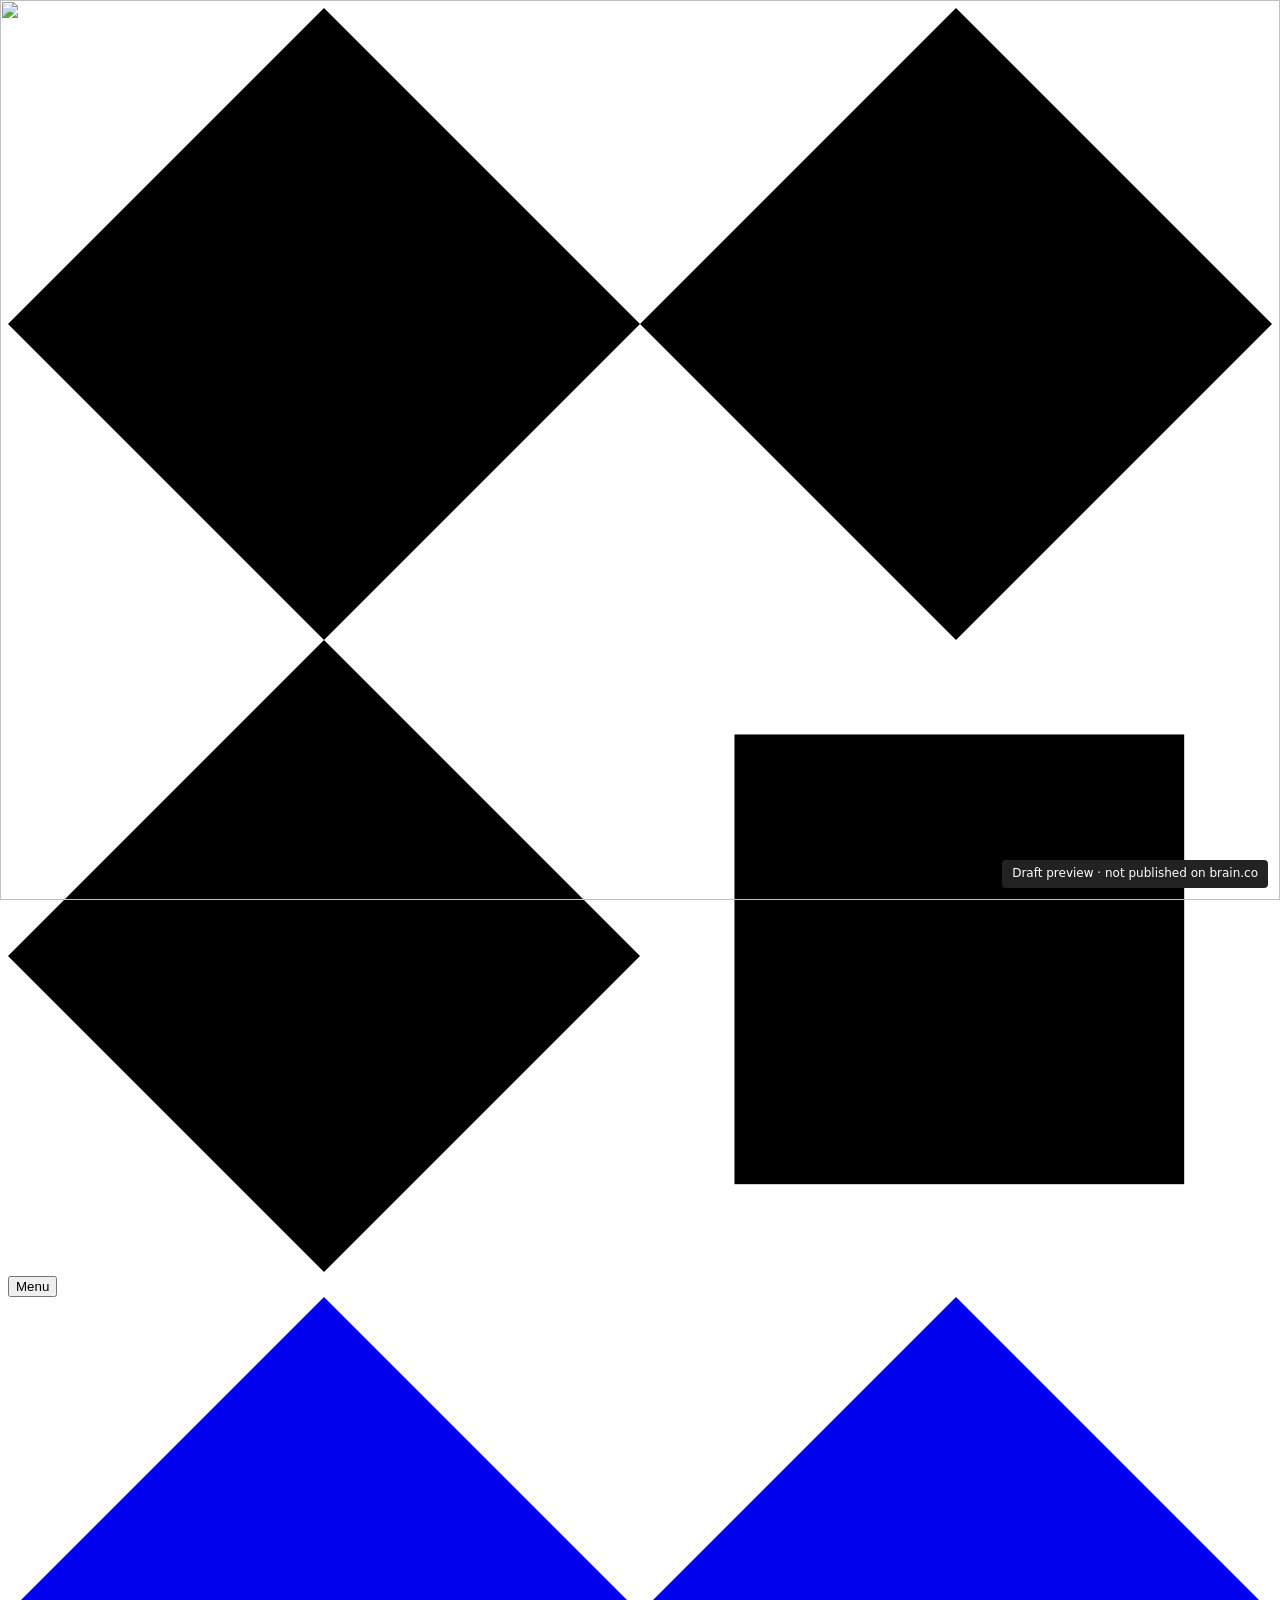
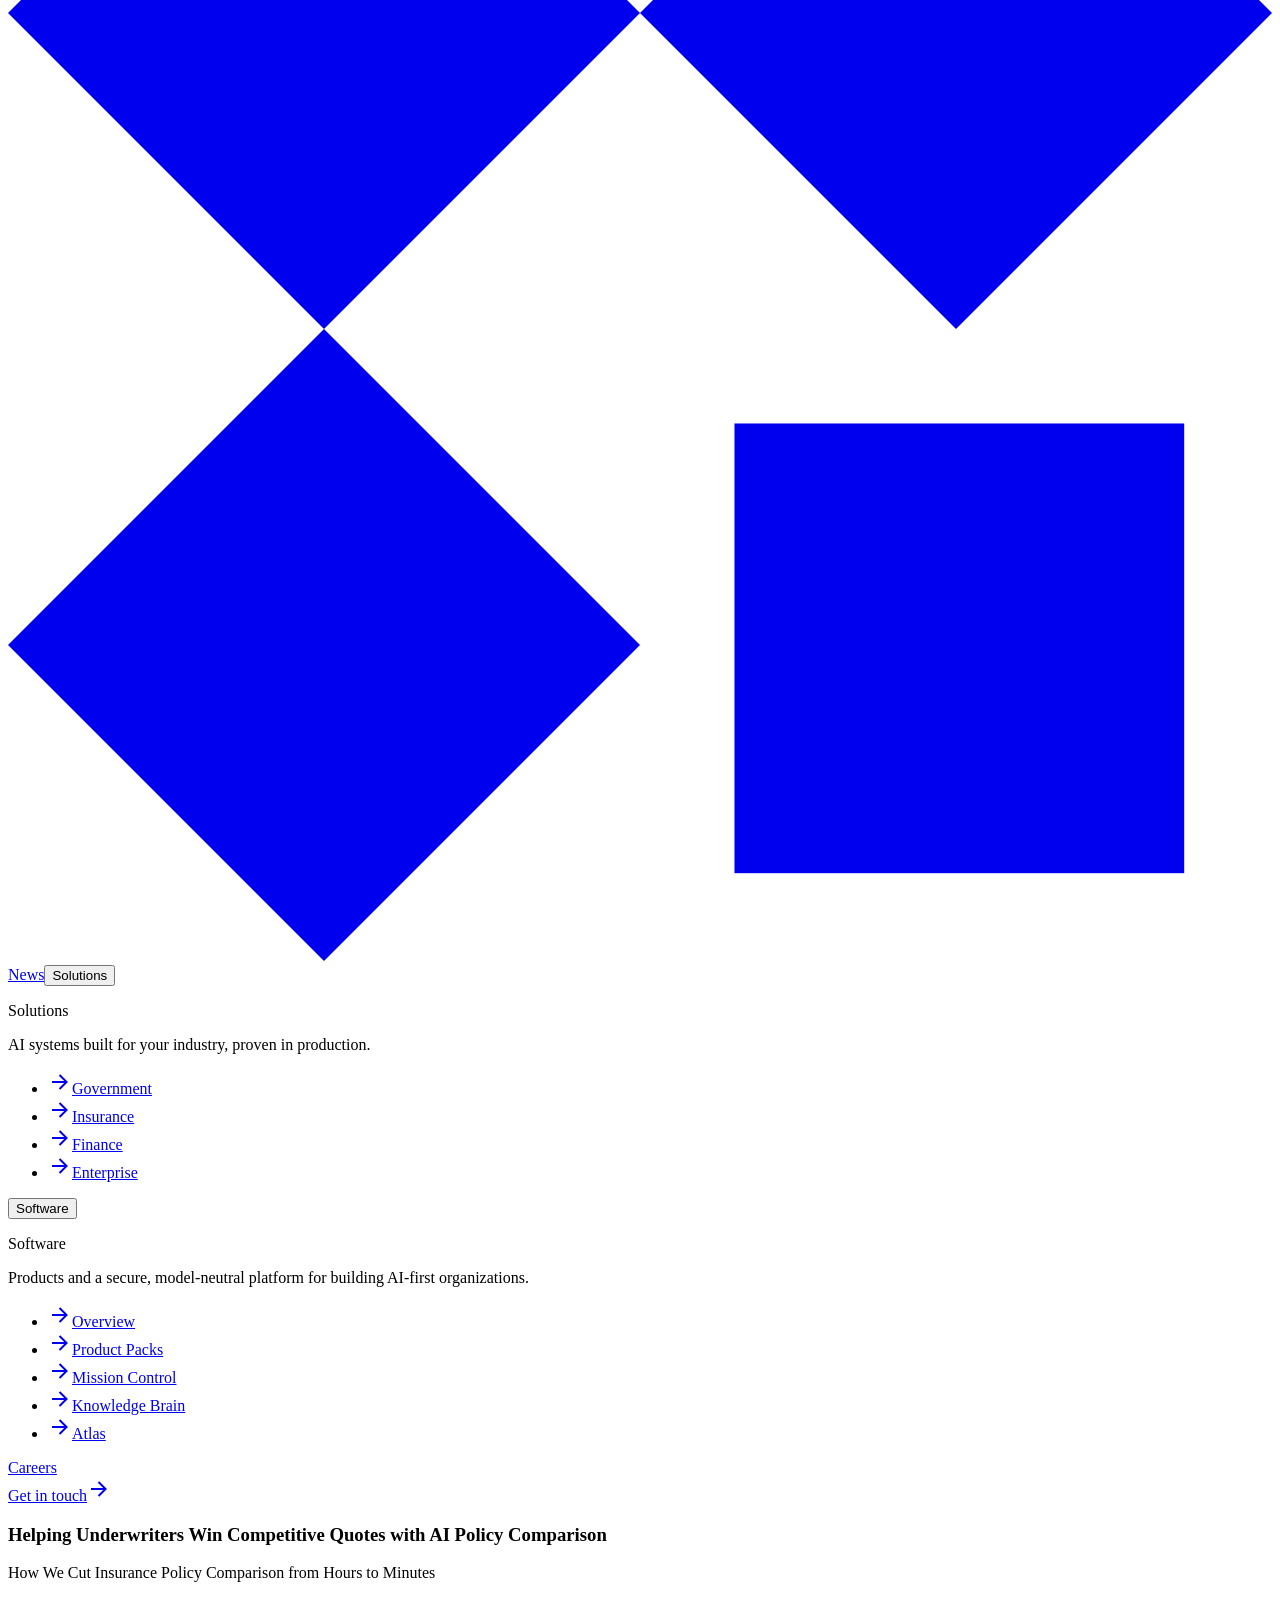
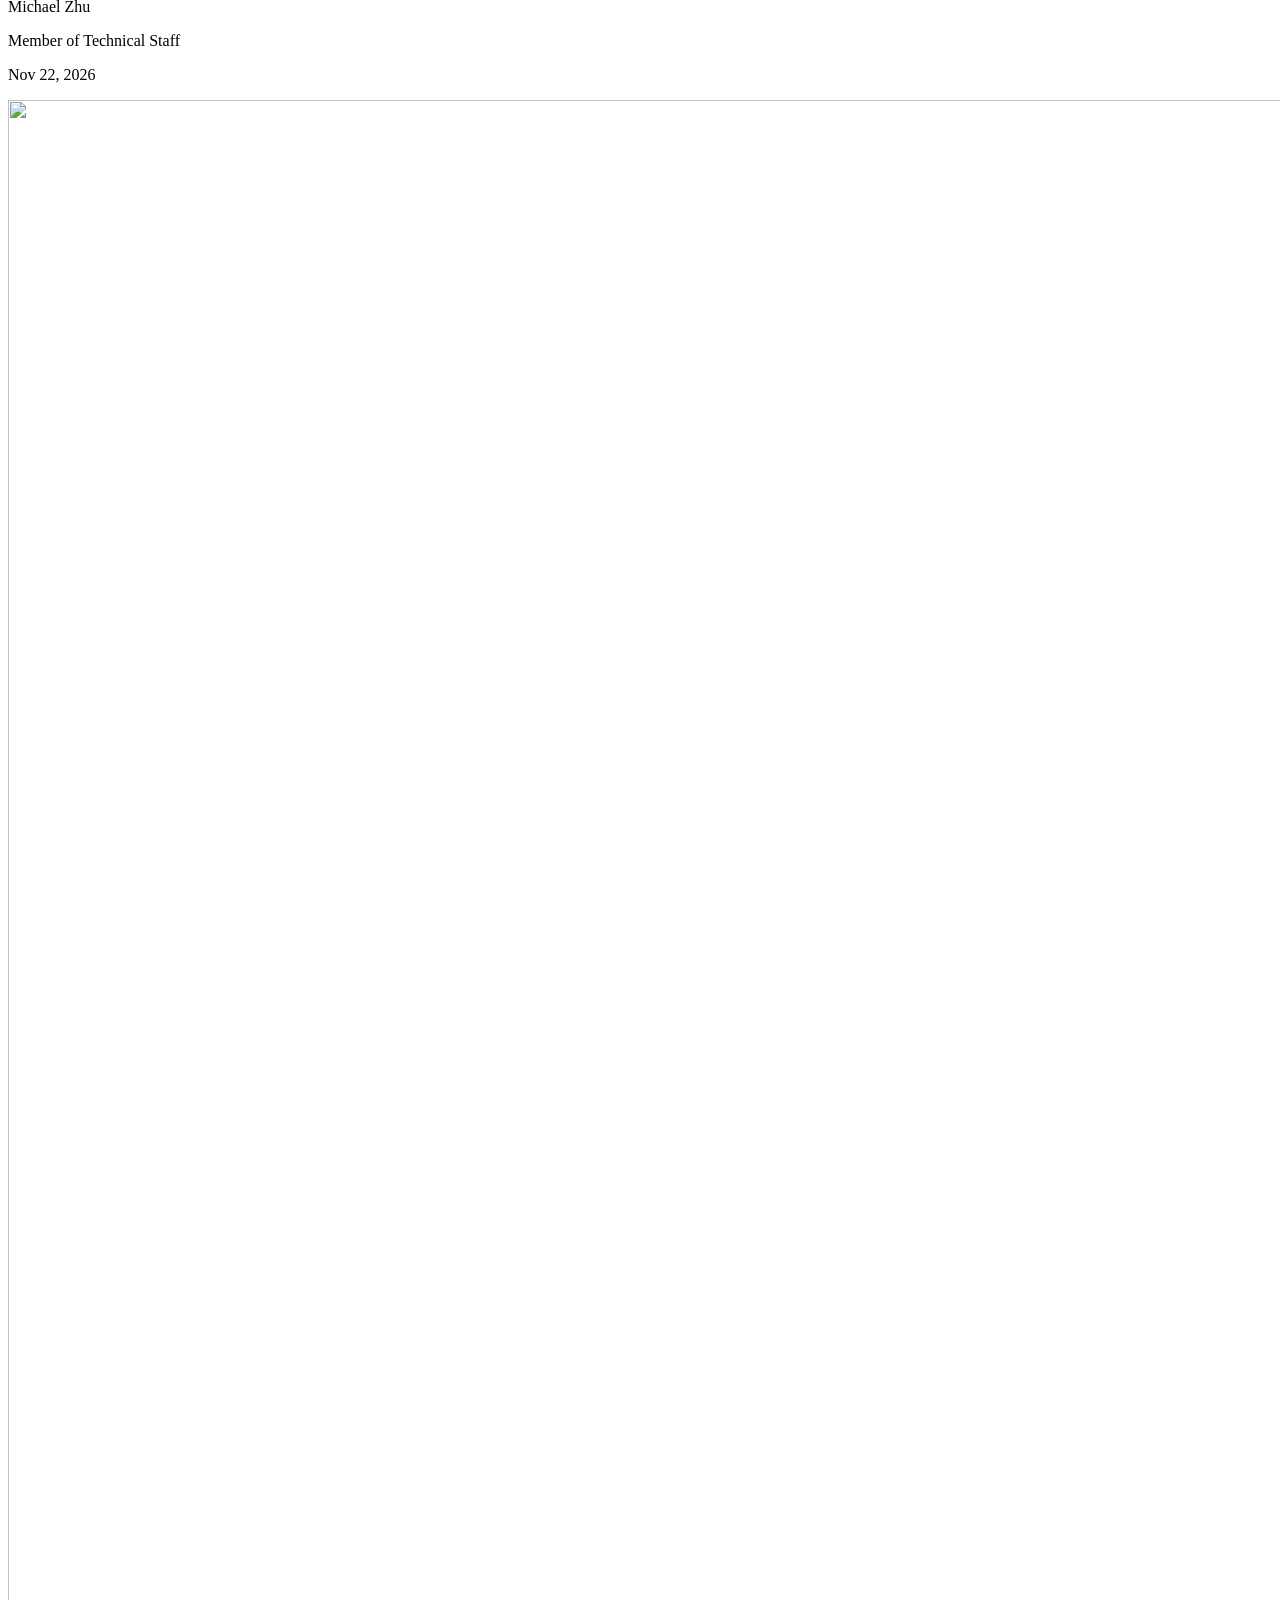
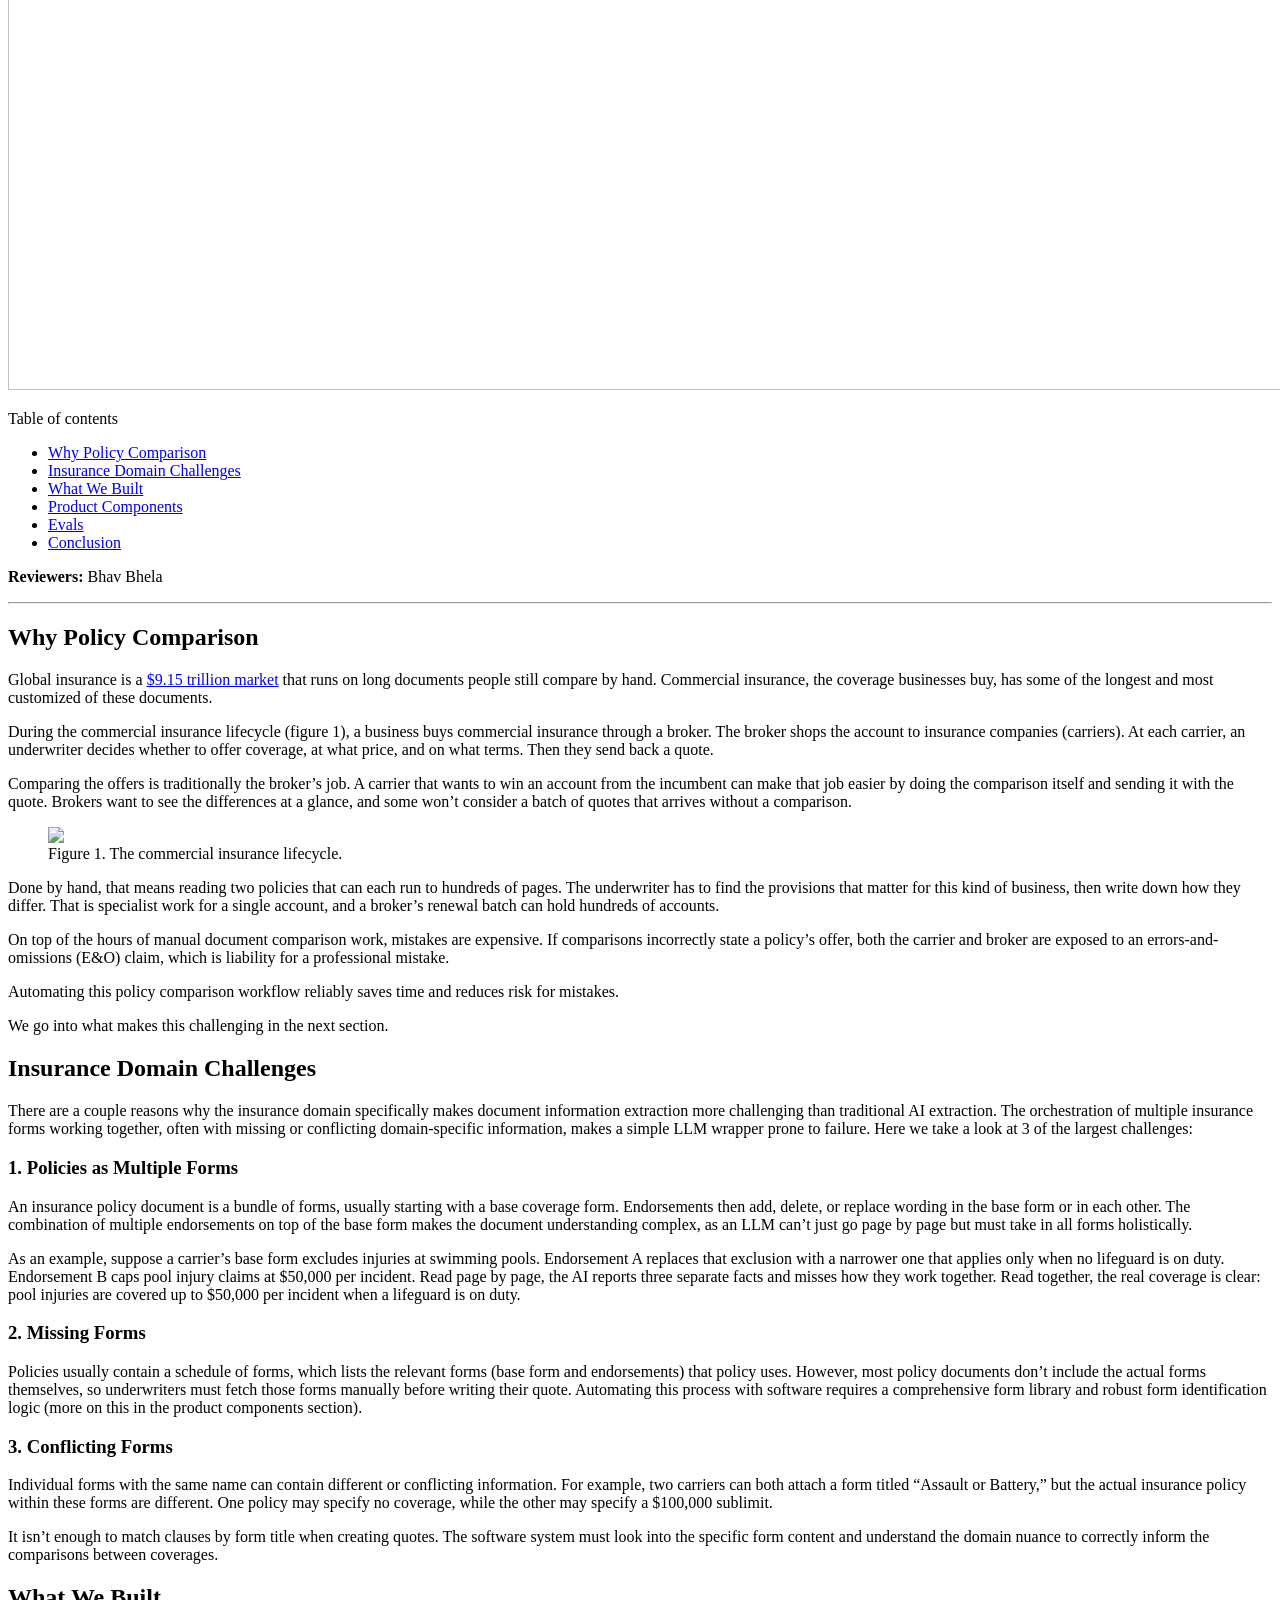
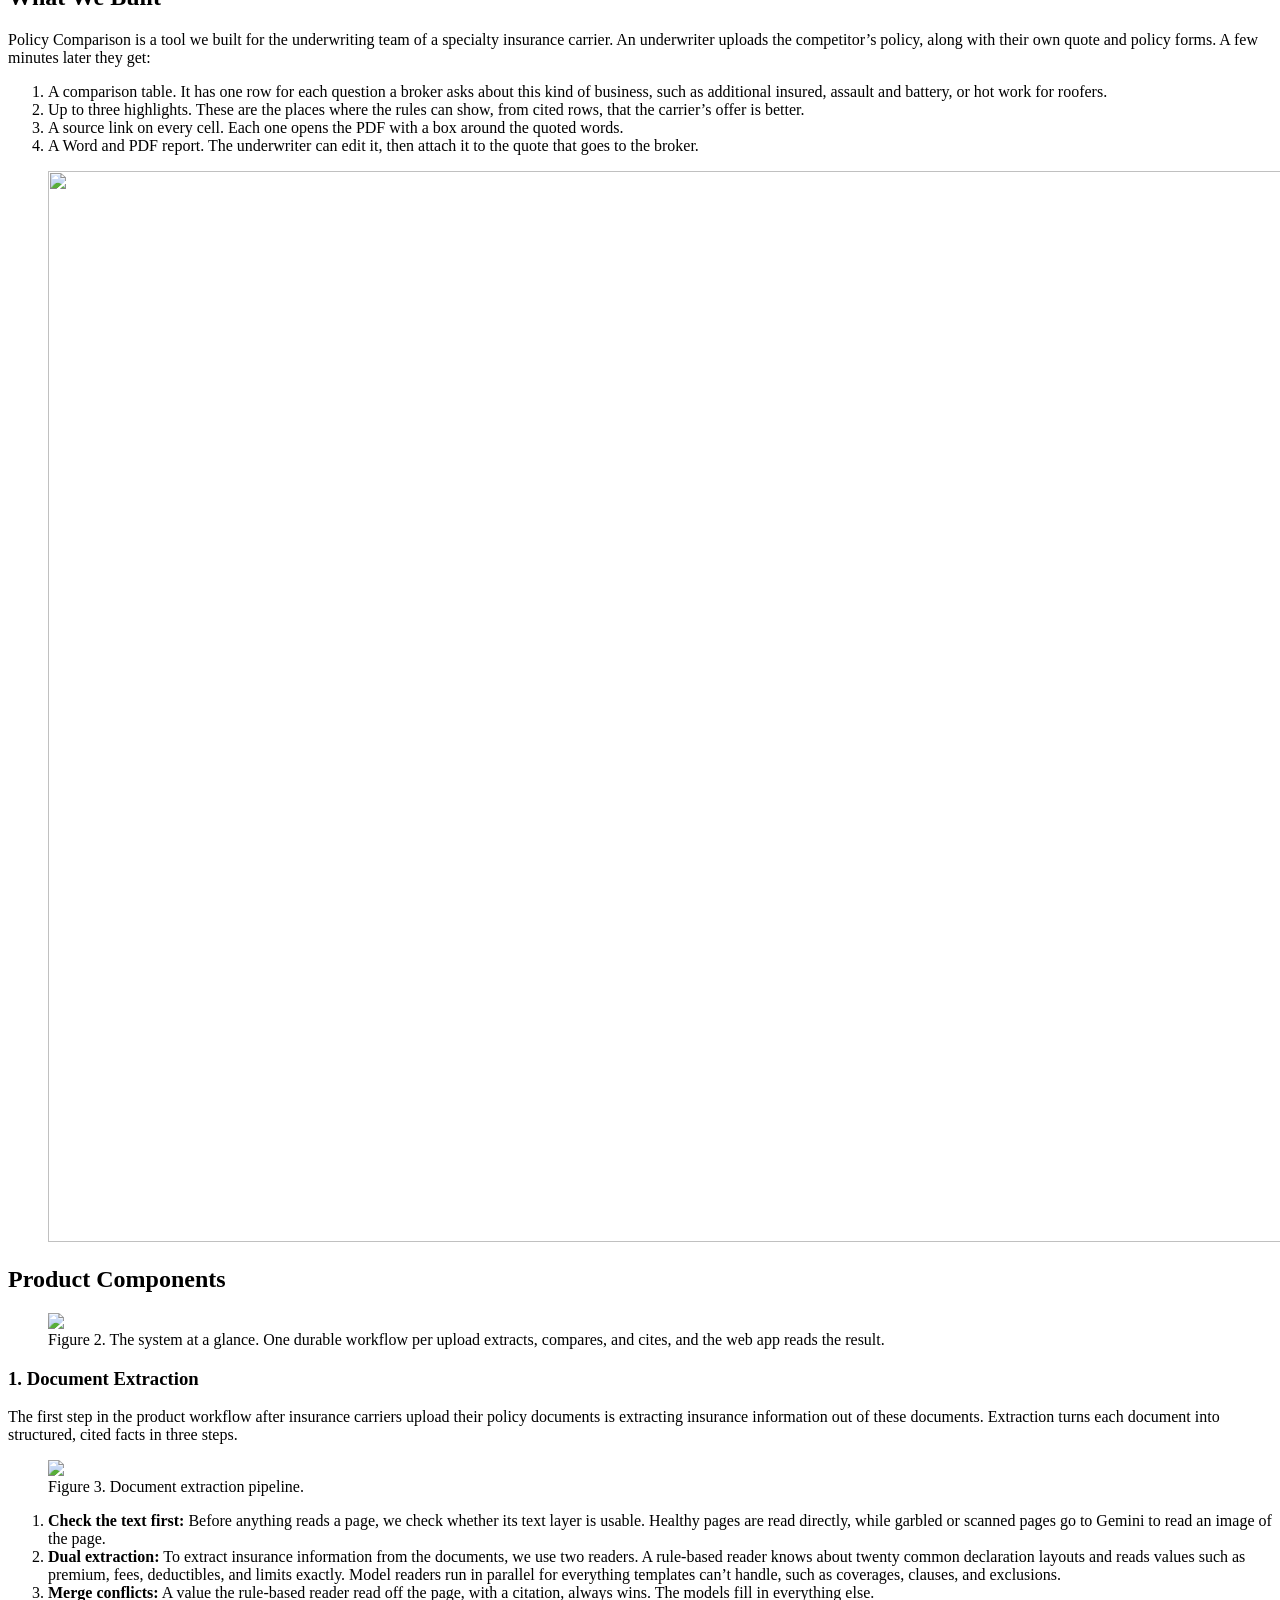
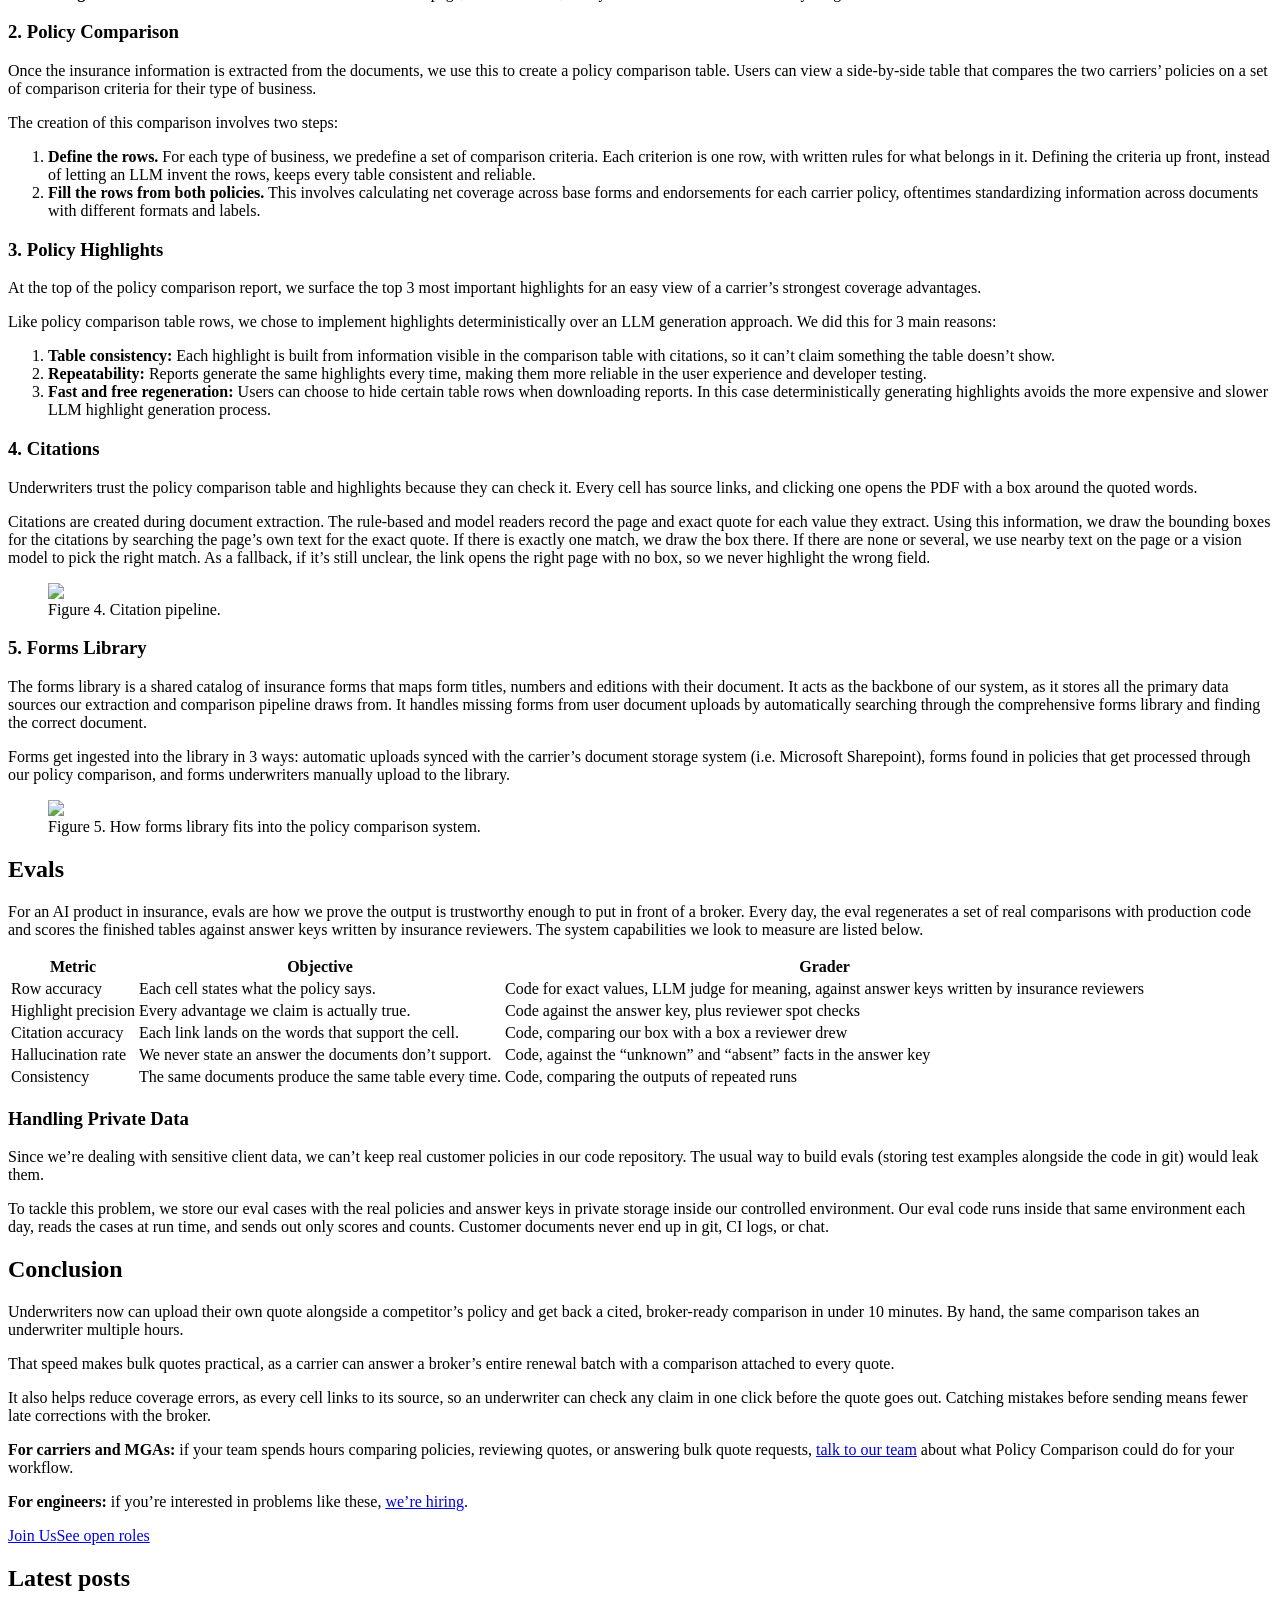
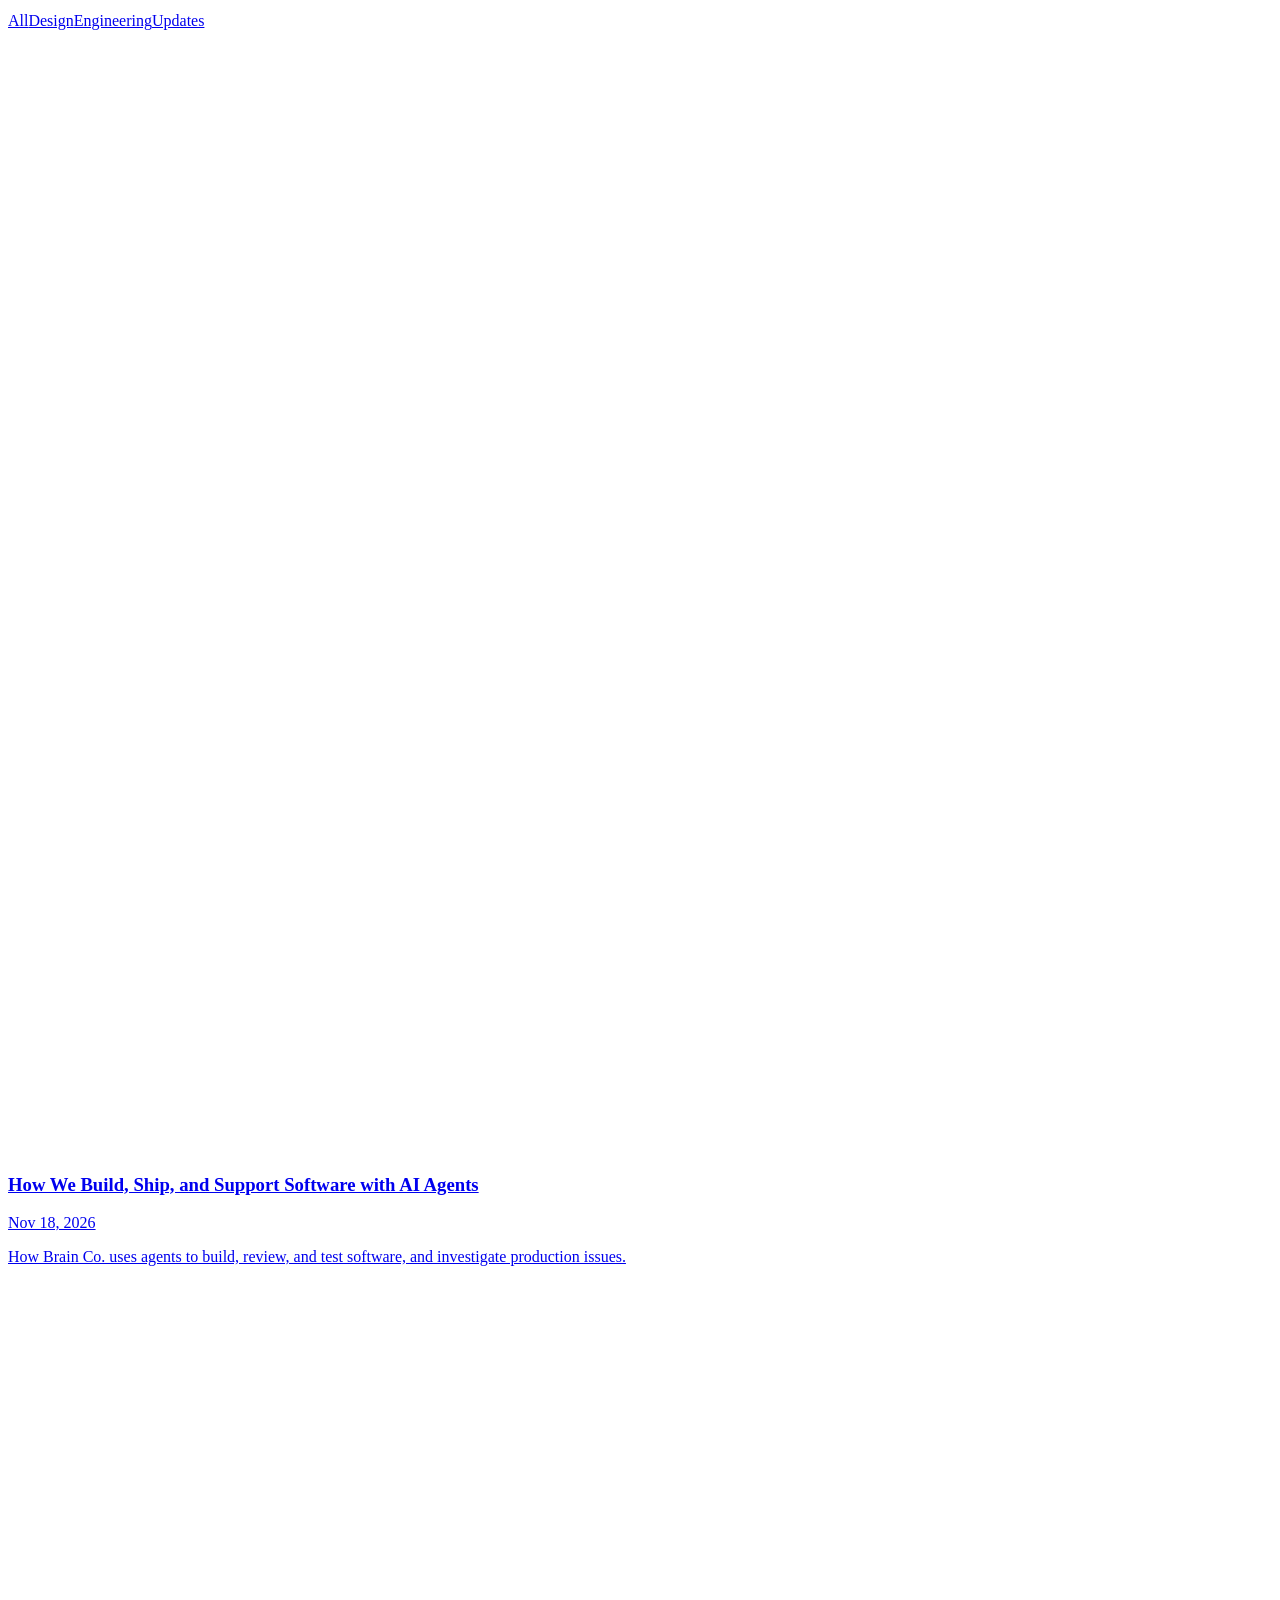
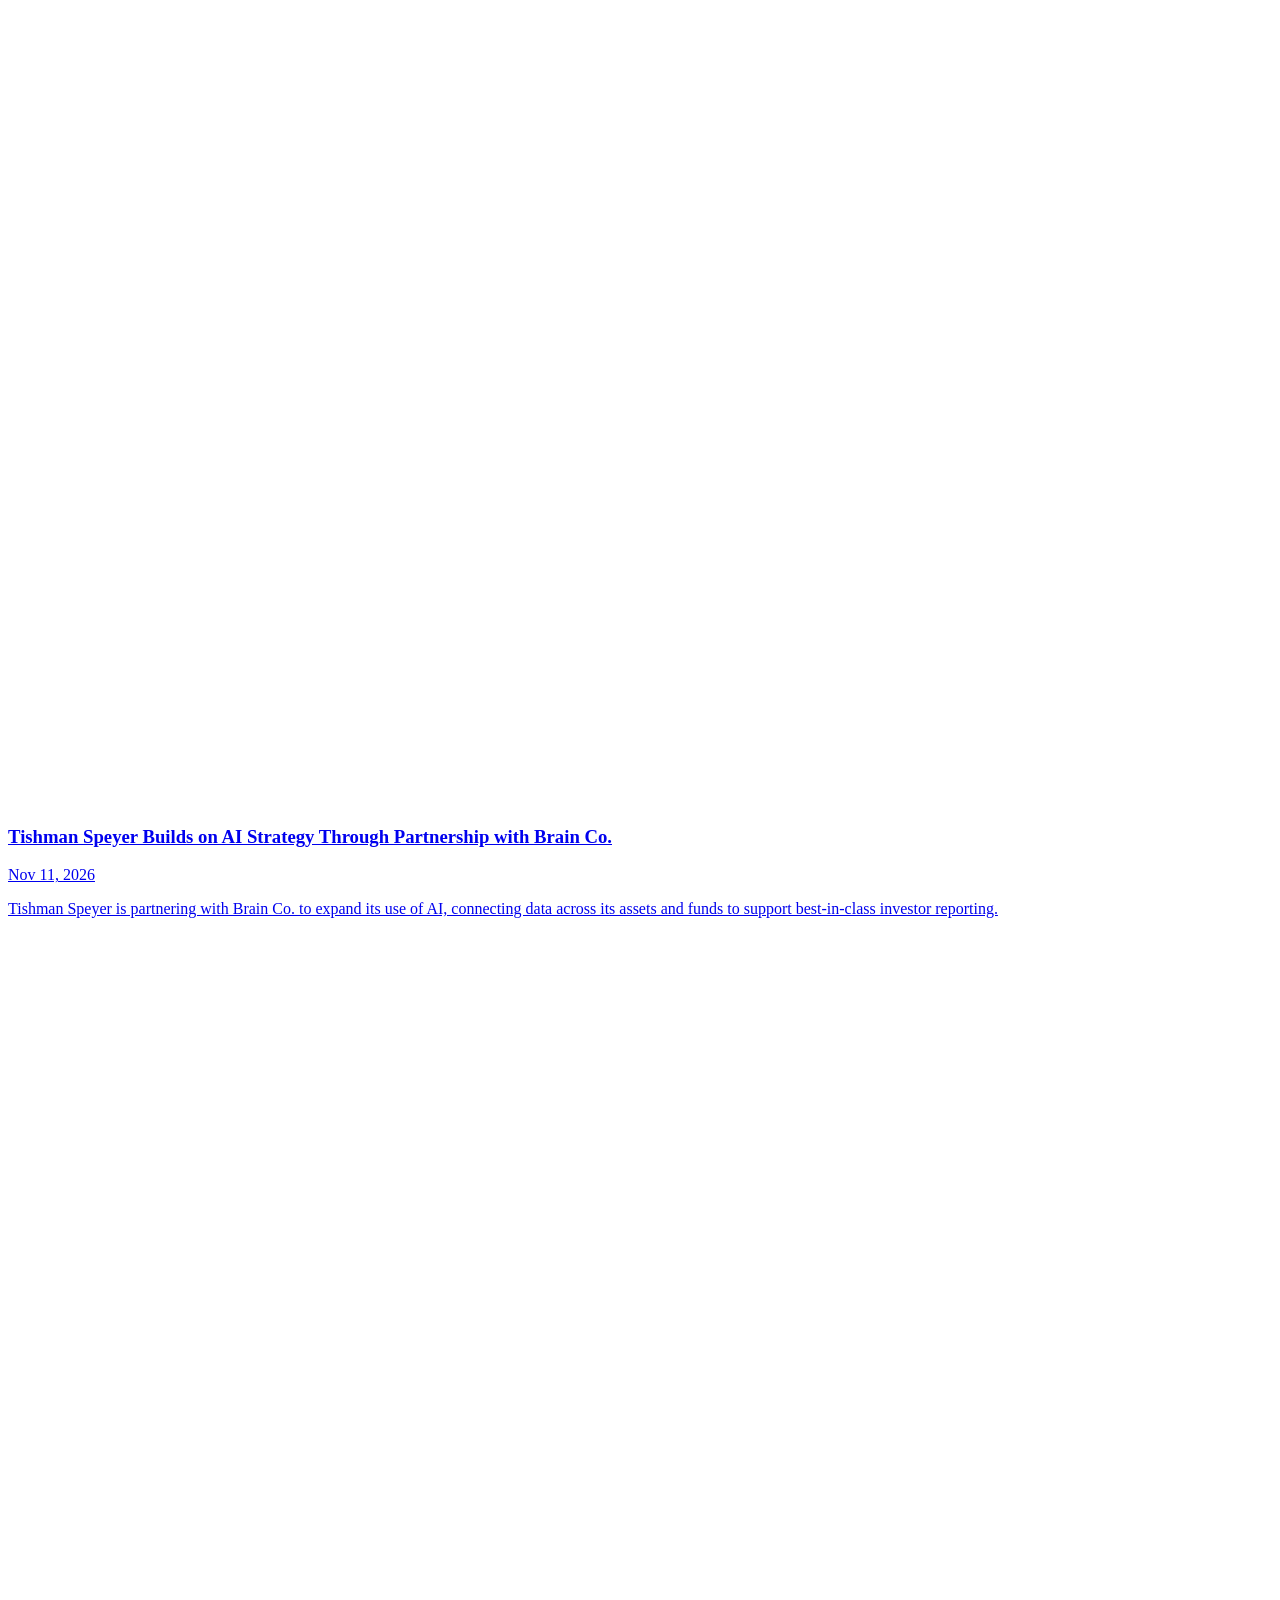
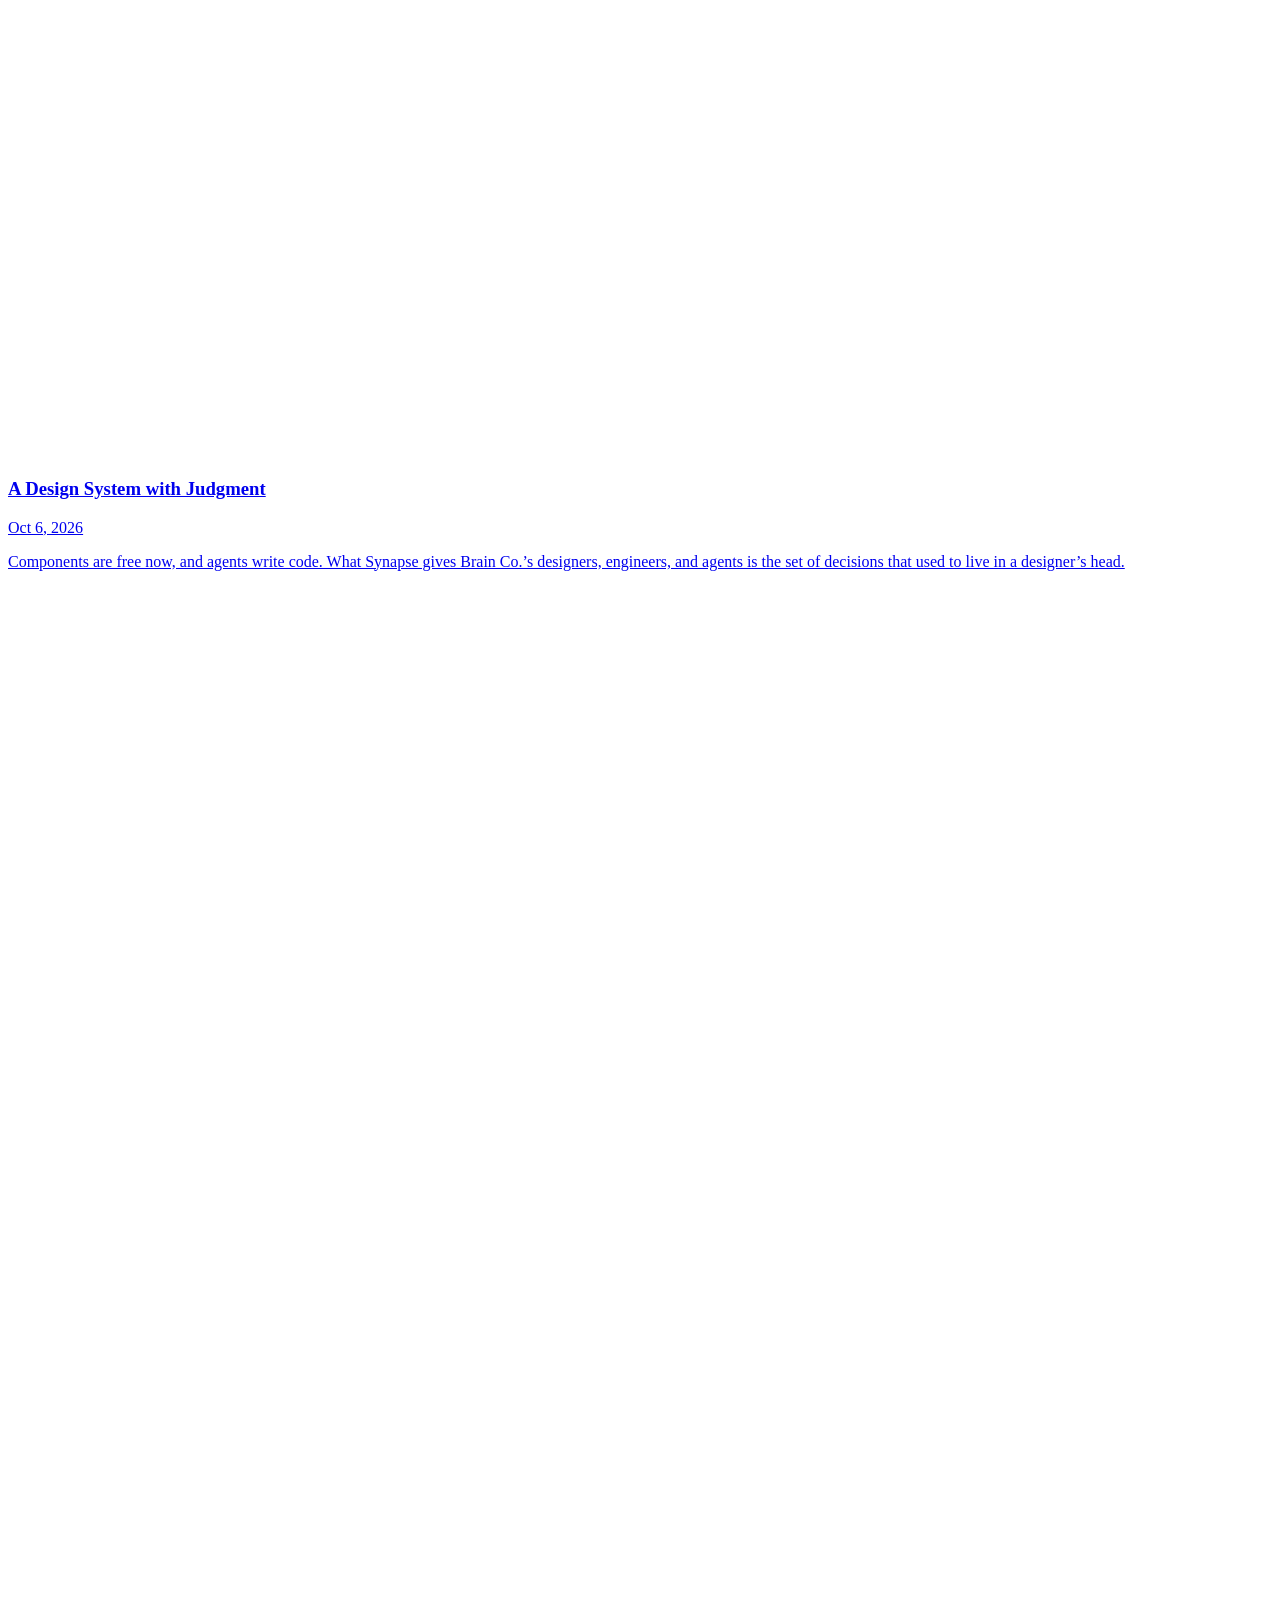
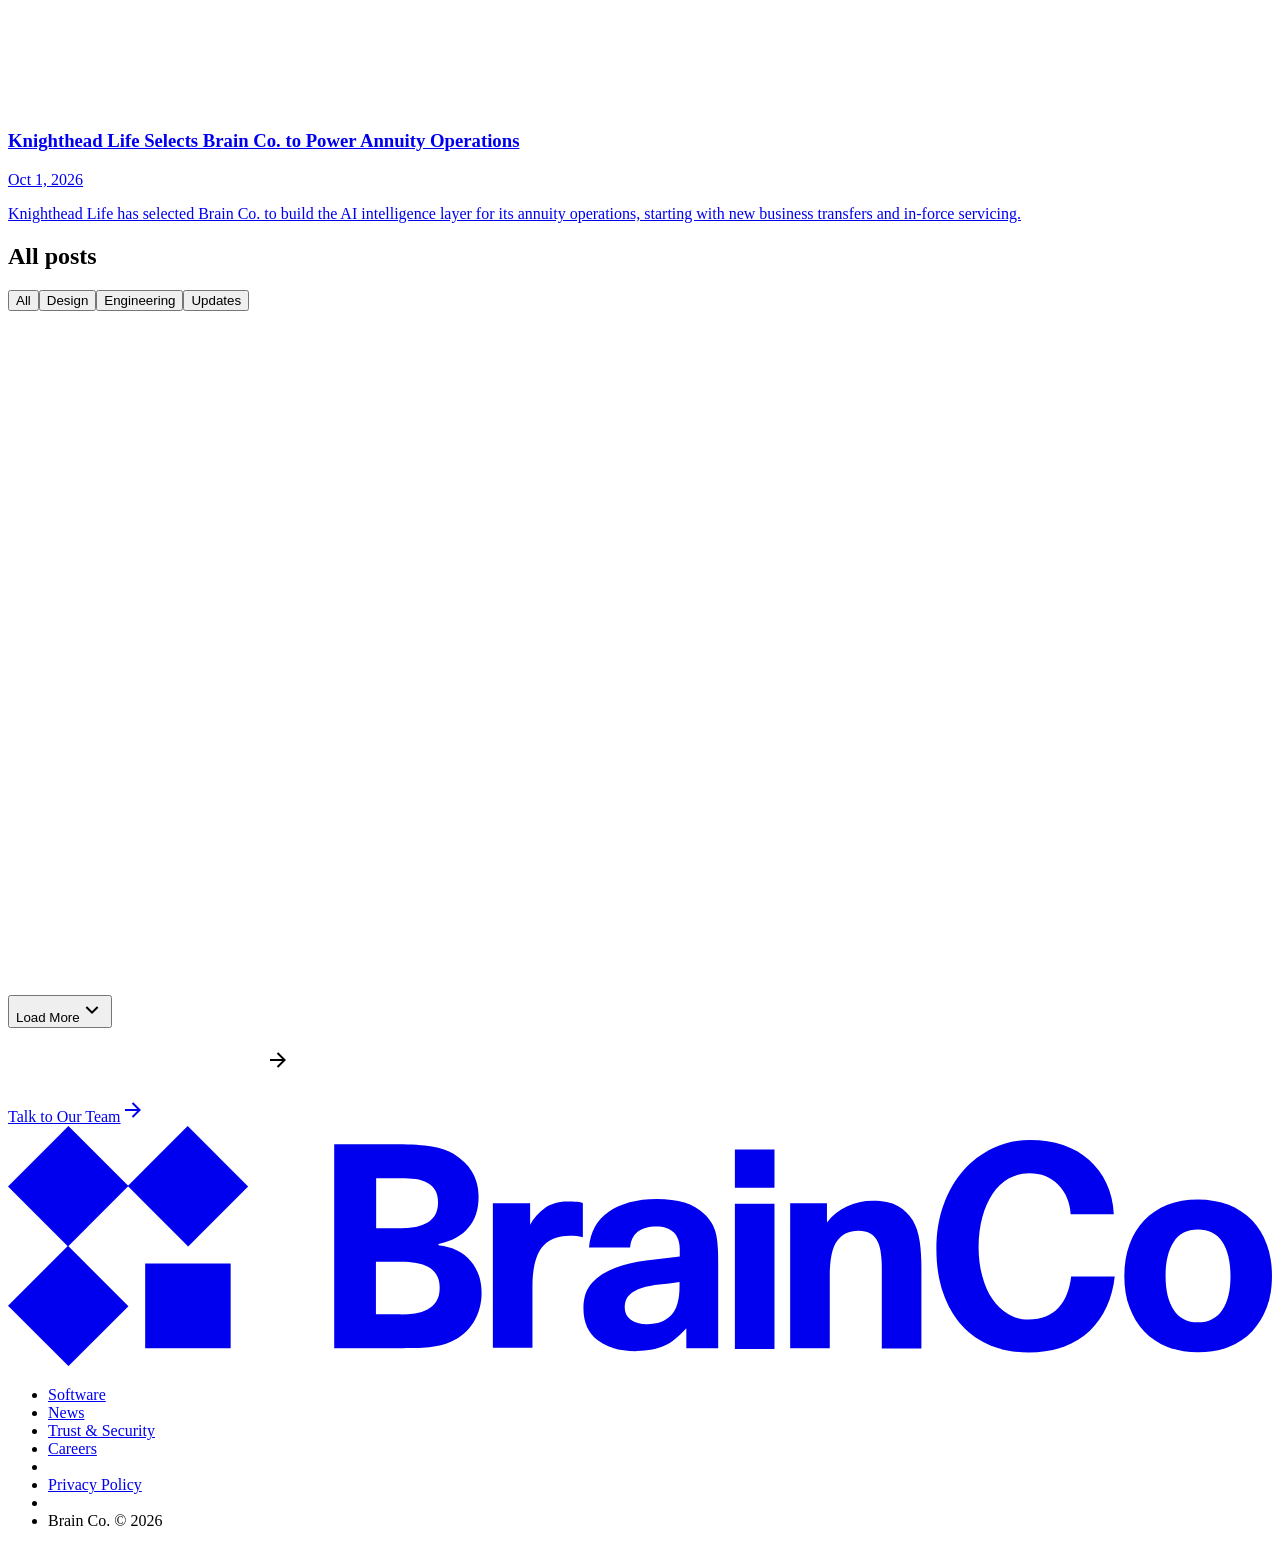
==== commit 2fa7993c: "Move Figure 2 to Product Components and sync extraction copy and captions Co-Authored-By: Claude Opu" ====
--- a/blog/helping-underwriters-win-competitive-quotes-with-ai-policy-comparison.html
+++ b/blog/helping-underwriters-win-competitive-quotes-with-ai-policy-comparison.html
@@ -17,4 +17,4 @@
   e.preventDefault(); e.stopPropagation();
   if (e.metaKey || e.ctrlKey || a.target === '_blank') window.open(dest, '_blank', 'noopener'); else location.href = dest;
 }, true);
-</script><meta charSet="utf-8"/><link rel="preconnect" href="https://rzhsneqw.api.sanity.io"/><meta name="viewport" content="width=device-width, initial-scale=1"/><link rel="preload" href="/policy-comparison-blog-preview/_next/static/media/BrainCoMonumentGroteskSemiMono_Bold-s.p.3g0p5zovl3aqv.woff2" as="font" crossorigin="" type="font/woff2"/><link rel="preload" href="/policy-comparison-blog-preview/_next/static/media/BrainCoMonumentGroteskSemiMono_BoldItalic-s.p.3x9k2e3j-9zpu.woff2" as="font" crossorigin="" type="font/woff2"/><link rel="preload" href="/policy-comparison-blog-preview/_next/static/media/BrainCoMonumentGroteskSemiMono_Medium-s.p.40hah6m5wlt0_.woff2" as="font" crossorigin="" type="font/woff2"/><link rel="preload" href="/policy-comparison-blog-preview/_next/static/media/BrainCoMonumentGroteskSemiMono_MediumItalic-s.p.1e43dcf160_dl.woff2" as="font" crossorigin="" type="font/woff2"/><link rel="preload" href="/policy-comparison-blog-preview/_next/static/media/BrainCoMonumentGroteskSemiMono_Regular-s.p.3ztx9zyp0c09j.woff2" as="font" crossorigin="" type="font/woff2"/><link rel="preload" href="/policy-comparison-blog-preview/_next/static/media/BrainCoMonumentGroteskSemiMono_RegularItalic-s.p.386acbfbh_ibh.woff2" as="font" crossorigin="" type="font/woff2"/><link rel="preload" href="/policy-comparison-blog-preview/_next/static/media/Unica77LLWeb_Bold-s.p.04w4ng0l9nbq0.woff2" as="font" crossorigin="" type="font/woff2"/><link rel="preload" href="/policy-comparison-blog-preview/_next/static/media/Unica77LLWeb_Italic-s.p.38kr1fqjlbidu.woff2" as="font" crossorigin="" type="font/woff2"/><link rel="preload" href="/policy-comparison-blog-preview/_next/static/media/Unica77LLWeb_Medium-s.p.2dmk984i_qi6g.woff2" as="font" crossorigin="" type="font/woff2"/><link rel="preload" href="/policy-comparison-blog-preview/_next/static/media/Unica77LLWeb_Regular-s.p.08w1crrcdxptt.woff2" as="font" crossorigin="" type="font/woff2"/><link rel="preload" href="/policy-comparison-blog-preview/_next/static/media/caa3a2e1cccd8315-s.p.0wgildi0cnwt9.woff2" as="font" crossorigin="" type="font/woff2"/><link rel="preload" as="image" href="/policy-comparison-blog-preview/preview/policy-comparison/cover.png"/><link rel="stylesheet" href="/policy-comparison-blog-preview/_next/static/chunks/2pjr3y7c1cqin.css" data-precedence="next"/><link rel="stylesheet" href="/policy-comparison-blog-preview/_next/static/chunks/3geocl56eo22t.css" data-precedence="next"/><link rel="preload" as="script" fetchPriority="low" href="/policy-comparison-blog-preview/_next/static/chunks/0wm3uufmawhqj.js"/><script src="/policy-comparison-blog-preview/_next/static/chunks/033e1b4wu4mi6.js" async=""></script><script src="/policy-comparison-blog-preview/_next/static/chunks/1dl3--9nt79d2.js" async=""></script><script src="/policy-comparison-blog-preview/_next/static/chunks/2d3u8415h332g.js" async=""></script><script src="/policy-comparison-blog-preview/_next/static/chunks/3vtztokq1q-tc.js" async=""></script><script src="/policy-comparison-blog-preview/_next/static/chunks/3g0bajdxq4eda.js" async=""></script><script src="/policy-comparison-blog-preview/_next/static/chunks/turbopack-14pl7k1kum2gp.js" async=""></script><script src="/policy-comparison-blog-preview/_next/static/chunks/2shd1d9slajui.js" async=""></script><script src="/policy-comparison-blog-preview/_next/static/chunks/3ss1yfgjcd2a7.js" async=""></script><script src="/policy-comparison-blog-preview/_next/static/chunks/1go6l441rpwnk.js" async=""></script><script src="/policy-comparison-blog-preview/_next/static/chunks/2axk0u-8gyhn9.js" async=""></script><script src="/policy-comparison-blog-preview/_next/static/chunks/40046txg-847a.js" async=""></script><script src="/policy-comparison-blog-preview/_next/static/chunks/35oakcr3vu8py.js" async=""></script><script src="/policy-comparison-blog-preview/_next/static/chunks/41is31wqngt-k.js" async=""></script><script src="/policy-comparison-blog-preview/_next/static/chunks/0z6h7ojm940pp.js" async=""></script><script src="/policy-comparison-blog-preview/_next/static/chunks/2mi8ouqi7h6bz.js" async=""></script><meta name="theme-color" content="#0f172a"/><title>Helping Underwriters Win Competitive Quotes with AI Policy Comparison · Brain Co.</title><meta name="description" content="How We Cut Insurance Policy Comparison from Hours to Minutes"/><meta name="application-name" content="Brain Co."/><link rel="manifest" href="https://brain.co/manifest.webmanifest"/><meta name="robots" content="noindex, nofollow"/><link rel="canonical" href="https://brain.co/blog/helping-underwriters-win-competitive-quotes-with-ai-policy-comparison"/><meta property="og:title" content="Helping Underwriters Win Competitive Quotes with AI Policy Comparison"/><meta property="og:description" content="How We Cut Insurance Policy Comparison from Hours to Minutes"/><meta property="og:url" content="https://brain.co/blog/helping-underwriters-win-competitive-quotes-with-ai-policy-comparison"/><meta property="og:site_name" content="Brain Co."/><meta property="og:locale" content="en_US"/><meta property="og:image" content="https://brain.co/blog/helping-underwriters-win-competitive-quotes-with-ai-policy-comparison/og?v=mwrsbk00"/><meta property="og:image:width" content="1200"/><meta property="og:image:height" content="630"/><meta property="og:image:alt" content="Helping Underwriters Win Competitive Quotes with AI Policy Comparison"/><meta property="og:type" content="article"/><meta property="article:published_time" content="2026-11-22T17:00:00.000Z"/><meta property="article:author" content="Michael Zhu"/><meta name="twitter:card" content="summary_large_image"/><meta name="twitter:title" content="Helping Underwriters Win Competitive Quotes with AI Policy Comparison"/><meta name="twitter:description" content="How We Cut Insurance Policy Comparison from Hours to Minutes"/><meta name="twitter:image" content="https://brain.co/blog/helping-underwriters-win-competitive-quotes-with-ai-policy-comparison/og?v=mwrsbk00"/><meta name="twitter:image:alt" content="Helping Underwriters Win Competitive Quotes with AI Policy Comparison"/><link rel="icon" href="https://brain.co/icon?f8f95f8f72778561" type="image/png" sizes="32x32"/><link rel="apple-touch-icon" href="https://brain.co/apple-icon?d2c3b303bc55e682" type="image/png" sizes="180x180"/><meta name="next-size-adjust" content=""/><script type="application/ld+json">[{"@context":"https://schema.org","@type":"Organization","@id":"https://brain.co/#organization","name":"Brain Co.","url":"https://brain.co/","logo":"https://brain.co/icon.png","sameAs":[]},{"@context":"https://schema.org","@type":"WebSite","@id":"https://brain.co/#website","url":"https://brain.co/","name":"Brain Co.","publisher":{"@id":"https://brain.co/#organization"}}]</script><script src="/policy-comparison-blog-preview/_next/static/chunks/0cz1d0mv5g_q7.js" noModule=""></script></head><body class="min-h-screen antialiased"><div hidden=""><!--$--><!--/$--></div><div class="hidden nav:block"><header class="text-fg-primary"><div class="relative"><div class="container-wide grid grid-cols-12 items-start gap-x-gutter pt-8 pb-10"><a aria-label="Brain Co. — Home" class="col-span-2 h-[92px]" style="--mark-resize:300ms;--mark-grows-after:calc(4 * var(--drop-step) + var(--drop-duration) - var(--mark-resize))" href="https://brain.co/"><svg viewBox="0 0 95 95" class="transition-[width,height] duration-(--mark-resize) ease-out motion-reduce:transition-none size-[92px]" style="filter:invert(var(--logo-invert, 0))" fill="black" role="img" aria-label="Brain Co."><polygon class="transition-none opacity-0" points="23.75,0 47.5,23.75 23.75,47.5 0,23.75"></polygon><polygon class="transition-none opacity-0" points="71.25,0 95,23.75 71.25,47.5 47.5,23.75"></polygon><polygon class="transition-none opacity-0" points="23.75,47.5 47.5,71.25 23.75,95 0,71.25"></polygon><rect class="transition-none opacity-0" x="54.6" y="54.6" width="33.8" height="33.8"></rect></svg></a><button type="button" aria-expanded="false" class="relative col-span-3 col-start-10 justify-self-end before:absolute before:inset-x-0 before:top-0 before:border-t-4 before:border-fg-primary pt-4 text-subtitle">Menu</button></div></div><div inert="" class="fixed top-0 left-0 right-0 z-40 transition-transform duration-300 motion-reduce:transition-none -translate-y-full"><div class="border-b-4 border-fg-primary bg-surface"><div class="container-wide grid grid-cols-12 items-center gap-x-gutter h-20 group/links"><a aria-label="Brain Co. — Home" class="col-span-2" href="https://brain.co/"><svg viewBox="0 0 95 95" class="size-9" fill="currentColor" role="img" aria-label="Brain Co."><polygon points="23.75,0 47.5,23.75 23.75,47.5 0,23.75"></polygon><polygon points="71.25,0 95,23.75 71.25,47.5 47.5,23.75"></polygon><polygon points="23.75,47.5 47.5,71.25 23.75,95 0,71.25"></polygon><rect x="54.6" y="54.6" width="33.8" height="33.8"></rect></svg></a><nav aria-label="Main, condensed" class="justify-center gap-14 col-span-6 col-start-4 flex text-label"><a data-nav-item="true" class="transition-colors duration-[320ms] ease-out-cubic motion-reduce:transition-none group-has-[[data-nav-item]:hover]/links:[&amp;:not(:hover,[aria-expanded=true])]:text-ink-500" href="https://brain.co/news">News</a><span><button type="button" aria-expanded="false" data-nav-item="true" class="transition-colors duration-[320ms] ease-out-cubic motion-reduce:transition-none group-has-[[data-nav-item]:hover]/links:[&amp;:not(:hover,[aria-expanded=true])]:text-ink-500">Solutions</button><div inert="" class="absolute inset-x-0 grid border-b-4 pointer-events-none grid-rows-[0fr] border-transparent bg-transparent [transition:grid-template-rows_300ms_ease-out_200ms,border-bottom-color_150ms_ease-out] z-30 top-(--condensed-nav-height)"><div class="min-h-0 overflow-hidden"><div class="container-wide pt-10 pb-[38px]"><div class="grid grid-cols-12 items-start gap-x-gutter"><div class="col-span-4 max-w-[437px] transition-opacity duration-200 ease-out opacity-0 delay-0"><p class="text-body text-bold text-fg-primary">Solutions</p><p class="mt-1 text-body text-fg-primary text-pretty">AI systems built for your industry, proven in production.</p></div><ul class="col-start-6 -ml-gutter flex w-max flex-col gap-0"><li style="transition-delay:0ms" class="transition-[opacity,translate] duration-300 motion-reduce:transition-none ease-panel translate-y-1.5 opacity-0"><a class="group/link flex items-center gap-1 text-body text-fg-primary whitespace-nowrap" href="https://brain.co/solutions/government"><svg viewBox="0 0 24 24" xmlns="http://www.w3.org/2000/svg" width="24" height="24" fill="currentColor" aria-hidden="true" class="remixicon size-4 shrink-0 transition-transform duration-150 group-hover/link:translate-x-[3px] group-focus-visible/link:translate-x-[3px] motion-reduce:transition-none ease-panel"><path d="M16.1716 10.9999L10.8076 5.63589L12.2218 4.22168L20 11.9999L12.2218 19.778L10.8076 18.3638L16.1716 12.9999H4V10.9999H16.1716Z"></path></svg><span>Government</span></a></li><li style="transition-delay:0ms" class="transition-[opacity,translate] duration-300 motion-reduce:transition-none ease-panel translate-y-1.5 opacity-0"><a class="group/link flex items-center gap-1 text-body text-fg-primary whitespace-nowrap" href="https://brain.co/solutions/insurance"><svg viewBox="0 0 24 24" xmlns="http://www.w3.org/2000/svg" width="24" height="24" fill="currentColor" aria-hidden="true" class="remixicon size-4 shrink-0 transition-transform duration-150 group-hover/link:translate-x-[3px] group-focus-visible/link:translate-x-[3px] motion-reduce:transition-none ease-panel"><path d="M16.1716 10.9999L10.8076 5.63589L12.2218 4.22168L20 11.9999L12.2218 19.778L10.8076 18.3638L16.1716 12.9999H4V10.9999H16.1716Z"></path></svg><span>Insurance</span></a></li><li style="transition-delay:0ms" class="transition-[opacity,translate] duration-300 motion-reduce:transition-none ease-panel translate-y-1.5 opacity-0"><a class="group/link flex items-center gap-1 text-body text-fg-primary whitespace-nowrap" href="https://brain.co/solutions/finance"><svg viewBox="0 0 24 24" xmlns="http://www.w3.org/2000/svg" width="24" height="24" fill="currentColor" aria-hidden="true" class="remixicon size-4 shrink-0 transition-transform duration-150 group-hover/link:translate-x-[3px] group-focus-visible/link:translate-x-[3px] motion-reduce:transition-none ease-panel"><path d="M16.1716 10.9999L10.8076 5.63589L12.2218 4.22168L20 11.9999L12.2218 19.778L10.8076 18.3638L16.1716 12.9999H4V10.9999H16.1716Z"></path></svg><span>Finance</span></a></li><li style="transition-delay:0ms" class="transition-[opacity,translate] duration-300 motion-reduce:transition-none ease-panel translate-y-1.5 opacity-0"><a class="group/link flex items-center gap-1 text-body text-fg-primary whitespace-nowrap" href="https://brain.co/solutions/enterprise"><svg viewBox="0 0 24 24" xmlns="http://www.w3.org/2000/svg" width="24" height="24" fill="currentColor" aria-hidden="true" class="remixicon size-4 shrink-0 transition-transform duration-150 group-hover/link:translate-x-[3px] group-focus-visible/link:translate-x-[3px] motion-reduce:transition-none ease-panel"><path d="M16.1716 10.9999L10.8076 5.63589L12.2218 4.22168L20 11.9999L12.2218 19.778L10.8076 18.3638L16.1716 12.9999H4V10.9999H16.1716Z"></path></svg><span>Enterprise</span></a></li></ul></div></div></div></div></span><span><button type="button" aria-expanded="false" data-nav-item="true" class="transition-colors duration-[320ms] ease-out-cubic motion-reduce:transition-none group-has-[[data-nav-item]:hover]/links:[&amp;:not(:hover,[aria-expanded=true])]:text-ink-500">Software</button><div inert="" class="absolute inset-x-0 grid border-b-4 pointer-events-none grid-rows-[0fr] border-transparent bg-transparent [transition:grid-template-rows_300ms_ease-out_200ms,border-bottom-color_150ms_ease-out] z-30 top-(--condensed-nav-height)"><div class="min-h-0 overflow-hidden"><div class="container-wide pt-10 pb-[38px]"><div class="grid grid-cols-12 items-start gap-x-gutter"><div class="col-span-4 max-w-[437px] transition-opacity duration-200 ease-out opacity-0 delay-0"><p class="text-body text-bold text-fg-primary">Software</p><p class="mt-1 text-body text-fg-primary text-pretty">Products and a secure, model-neutral platform for building AI-first organizations.</p></div><ul class="col-start-6 -ml-gutter flex w-max flex-col gap-0"><li style="transition-delay:0ms" class="transition-[opacity,translate] duration-300 motion-reduce:transition-none ease-panel translate-y-1.5 opacity-0"><a class="group/link flex items-center gap-1 text-body text-fg-primary whitespace-nowrap" href="https://brain.co/software"><svg viewBox="0 0 24 24" xmlns="http://www.w3.org/2000/svg" width="24" height="24" fill="currentColor" aria-hidden="true" class="remixicon size-4 shrink-0 transition-transform duration-150 group-hover/link:translate-x-[3px] group-focus-visible/link:translate-x-[3px] motion-reduce:transition-none ease-panel"><path d="M16.1716 10.9999L10.8076 5.63589L12.2218 4.22168L20 11.9999L12.2218 19.778L10.8076 18.3638L16.1716 12.9999H4V10.9999H16.1716Z"></path></svg><span>Overview</span></a></li><li style="transition-delay:0ms" class="transition-[opacity,translate] duration-300 motion-reduce:transition-none ease-panel translate-y-1.5 opacity-0"><a class="group/link flex items-center gap-1 text-body text-fg-primary whitespace-nowrap" href="https://brain.co/software/product-packs"><svg viewBox="0 0 24 24" xmlns="http://www.w3.org/2000/svg" width="24" height="24" fill="currentColor" aria-hidden="true" class="remixicon size-4 shrink-0 transition-transform duration-150 group-hover/link:translate-x-[3px] group-focus-visible/link:translate-x-[3px] motion-reduce:transition-none ease-panel"><path d="M16.1716 10.9999L10.8076 5.63589L12.2218 4.22168L20 11.9999L12.2218 19.778L10.8076 18.3638L16.1716 12.9999H4V10.9999H16.1716Z"></path></svg><span>Product Packs</span></a></li><li style="transition-delay:0ms" class="transition-[opacity,translate] duration-300 motion-reduce:transition-none ease-panel translate-y-1.5 opacity-0"><a class="group/link flex items-center gap-1 text-body text-fg-primary whitespace-nowrap" href="https://brain.co/software/mission-control"><svg viewBox="0 0 24 24" xmlns="http://www.w3.org/2000/svg" width="24" height="24" fill="currentColor" aria-hidden="true" class="remixicon size-4 shrink-0 transition-transform duration-150 group-hover/link:translate-x-[3px] group-focus-visible/link:translate-x-[3px] motion-reduce:transition-none ease-panel"><path d="M16.1716 10.9999L10.8076 5.63589L12.2218 4.22168L20 11.9999L12.2218 19.778L10.8076 18.3638L16.1716 12.9999H4V10.9999H16.1716Z"></path></svg><span>Mission Control</span></a></li><li style="transition-delay:0ms" class="transition-[opacity,translate] duration-300 motion-reduce:transition-none ease-panel translate-y-1.5 opacity-0"><a class="group/link flex items-center gap-1 text-body text-fg-primary whitespace-nowrap" href="https://brain.co/software/knowledge-brain"><svg viewBox="0 0 24 24" xmlns="http://www.w3.org/2000/svg" width="24" height="24" fill="currentColor" aria-hidden="true" class="remixicon size-4 shrink-0 transition-transform duration-150 group-hover/link:translate-x-[3px] group-focus-visible/link:translate-x-[3px] motion-reduce:transition-none ease-panel"><path d="M16.1716 10.9999L10.8076 5.63589L12.2218 4.22168L20 11.9999L12.2218 19.778L10.8076 18.3638L16.1716 12.9999H4V10.9999H16.1716Z"></path></svg><span>Knowledge Brain</span></a></li><li style="transition-delay:0ms" class="transition-[opacity,translate] duration-300 motion-reduce:transition-none ease-panel translate-y-1.5 opacity-0"><a class="group/link flex items-center gap-1 text-body text-fg-primary whitespace-nowrap" href="https://brain.co/software/atlas"><svg viewBox="0 0 24 24" xmlns="http://www.w3.org/2000/svg" width="24" height="24" fill="currentColor" aria-hidden="true" class="remixicon size-4 shrink-0 transition-transform duration-150 group-hover/link:translate-x-[3px] group-focus-visible/link:translate-x-[3px] motion-reduce:transition-none ease-panel"><path d="M16.1716 10.9999L10.8076 5.63589L12.2218 4.22168L20 11.9999L12.2218 19.778L10.8076 18.3638L16.1716 12.9999H4V10.9999H16.1716Z"></path></svg><span>Atlas</span></a></li></ul></div></div></div></div></span><a data-nav-item="true" class="transition-colors duration-[320ms] ease-out-cubic motion-reduce:transition-none group-has-[[data-nav-item]:hover]/links:[&amp;:not(:hover,[aria-expanded=true])]:text-ink-500" href="https://brain.co/careers">Careers</a></nav><a data-nav-item="true" class="group/touch inline-flex items-center gap-1.5 col-span-3 col-start-10 justify-self-end text-label transition-colors duration-[320ms] ease-out-cubic motion-reduce:transition-none group-has-[[data-nav-item]:hover]/links:[&amp;:not(:hover,[aria-expanded=true])]:text-ink-500" href="https://brain.co/contact">Get in touch<svg viewBox="0 0 24 24" xmlns="http://www.w3.org/2000/svg" width="24" height="24" fill="currentColor" aria-hidden="true" class="remixicon size-4 shrink-0 opacity-0 transition-[opacity,translate] duration-200 ease-out group-hover/touch:translate-x-0.5 group-hover/touch:opacity-100 group-focus-visible/touch:translate-x-0.5 group-focus-visible/touch:opacity-100 motion-reduce:transition-none"><path d="M16.1716 10.9999L10.8076 5.63589L12.2218 4.22168L20 11.9999L12.2218 19.778L10.8076 18.3638L16.1716 12.9999H4V10.9999H16.1716Z"></path></svg></a></div></div></div></header></div><main id="main" tabindex="-1" class="focus:outline-none"><article class="overflow-x-clip"><script type="application/ld+json">[{"@context":"https://schema.org","@type":"BlogPosting","mainEntityOfPage":{"@type":"WebPage","@id":"https://brain.co/blog/helping-underwriters-win-competitive-quotes-with-ai-policy-comparison"},"headline":"Helping Underwriters Win Competitive Quotes with AI Policy Comparison","description":"How We Cut Insurance Policy Comparison from Hours to Minutes","datePublished":"2026-11-22T17:00:00.000Z","dateModified":"2026-11-22T17:00:00.000Z","image":["/policy-comparison-blog-preview/preview/policy-comparison/cover.png"],"author":[{"@type":"Person","name":"Michael Zhu","url":"https://brain.co/authors/michael-zhu"}],"publisher":{"@type":"Organization","name":"Brain Co.","logo":{"@type":"ImageObject","url":"https://brain.co/icon.png"}}},{"@context":"https://schema.org","@type":"BreadcrumbList","itemListElement":[{"@type":"ListItem","position":1,"name":"Home","item":"https://brain.co/"},{"@type":"ListItem","position":2,"name":"Blog","item":"https://brain.co/blog"},{"@type":"ListItem","position":3,"name":"Helping Underwriters Win Competitive Quotes with AI Policy Comparison","item":"https://brain.co/blog/helping-underwriters-win-competitive-quotes-with-ai-policy-comparison"}]}]</script><section class="container-wide relative flex flex-col justify-end pb-12 min-h-[calc(100svh_-_105px)] md:min-h-[min(100svh_-_199px,820px)] md:pb-16"><h1 class="text-display text-fg-primary max-w-[83.333%] text-balance">Helping Underwriters Win Competitive Quotes with AI Policy Comparison</h1><p class="text-subtitle text-fg-secondary mt-6 max-w-2xl">How We Cut Insurance Policy Comparison from Hours to Minutes</p><div class="mt-8"><div role="group" aria-label="Author: Michael Zhu" class="flex items-stretch gap-3"><div class="w-0.5 shrink-0" style="background-color:var(--color-ocean-300)"></div><div class="flex min-w-0 flex-col gap-0.5"><div class="flex min-w-0 flex-col justify-center gap-0.5"><p class="text-label text-fg-primary">Michael Zhu</p><p class="text-label text-fg-secondary">Member of Technical Staff</p></div><p class="text-small font-mono text-ink-400">Nov 22, 2026</p></div></div></div></section><div class="container-wide pb-20"><div class="flex flex-col gap-10 lg:grid lg:grid-cols-12 lg:gap-x-gutter"><div class="flex flex-col gap-10 lg:col-span-4"><img alt="" width="2124" height="1890" decoding="async" data-nimg="1" class="w-full h-auto" style="color:transparent" src="/policy-comparison-blog-preview/preview/policy-comparison/cover.png"/><nav aria-label="Table of contents" class="hidden ml-auto toc-width border-t border-border pt-5 text-right lg:sticky lg:top-[87px] lg:block"><p class="text-body text-bold mb-4">Table of contents</p><ul class="flex flex-col gap-3"><li><a href="#heading-k0004" class="text-body text-fg-primary transition-colors duration-150 hover:text-ink-500">Why Policy Comparison</a></li><li><a href="#heading-k000o" class="text-body text-fg-primary transition-colors duration-150 hover:text-ink-500">Insurance Domain Challenges</a></li><li><a href="#heading-k0018" class="text-body text-fg-primary transition-colors duration-150 hover:text-ink-500">What We Built</a></li><li><a href="#heading-k001m" class="text-body text-fg-primary transition-colors duration-150 hover:text-ink-500">Product Components</a></li><li><a href="#heading-k0037" class="text-body text-fg-primary transition-colors duration-150 hover:text-ink-500">Evals</a></li><li><a href="#heading-k003o" class="text-body text-fg-primary transition-colors duration-150 hover:text-ink-500">Conclusion</a></li></ul></nav></div><div class="lg:col-span-8 lg:col-start-5"><div class="prose-editorial prose-signoff" style="--post-accent:var(--color-ocean-300);--post-accent-soft:var(--color-ocean-100)"><p><strong>Reviewers:</strong> Bhav Bhela</p><hr class="my-10 border-t border-ink-500 lg:prose-measure"/><h2 id="heading-k0004" class="scroll-mt-28">Why Policy Comparison</h2><p>Global insurance is a <a href="https://www.statista.com/outlook/fmo/insurances/worldwide/#gross-written-premium" target="_blank" rel="noopener noreferrer">$9.15 trillion market</a> that runs on long documents people still compare by hand. Commercial insurance, the coverage businesses buy, has some of the longest and most customized of these documents.</p><p>During the commercial insurance lifecycle (figure 1), a business buys commercial insurance through a broker. The broker shops the account to insurance companies (carriers). At each carrier, an underwriter decides whether to offer coverage, at what price, and on what terms. Then they send back a quote.</p><p>Comparing the offers is traditionally the broker’s job. A carrier that wants to win an account from the incumbent can make that job easier by doing the comparison itself and sending it with the quote. Brokers want to see the differences at a glance, and some won’t consider a batch of quotes that arrives without a comparison.</p><figure class="my-8" data-size="large" data-align="center"><img alt="The commercial insurance lifecycle." loading="lazy" width="1888" height="566" decoding="async" data-nimg="1" class="h-auto w-full" style="color:transparent" src="/policy-comparison-blog-preview/preview/policy-comparison/fig1-lifecycle.png"/><figcaption>Figure 1. The commercial insurance lifecycle.</figcaption></figure><p>Done by hand, that means reading two policies that can each run to hundreds of pages. The underwriter has to find the provisions that matter for this kind of business, then write down how they differ. That is specialist work for a single account, and a broker’s renewal batch can hold hundreds of accounts.</p><p>On top of the hours of manual document comparison work, mistakes are expensive. If comparisons incorrectly state a policy’s offer, both the carrier and broker are exposed to an errors-and-omissions (E&amp;O) claim, which is liability for a professional mistake.</p><p>Automating this policy comparison workflow reliably saves time and reduces risk for mistakes.</p><p>We go into what makes this challenging in the next section.</p><h2 id="heading-k000o" class="scroll-mt-28">Insurance Domain Challenges</h2><p>There are a couple reasons why the insurance domain specifically makes document information extraction more challenging than traditional AI extraction. The orchestration of multiple insurance forms working together, often with missing or conflicting domain-specific information, makes a simple LLM wrapper prone to failure. Here we take a look at 3 of the largest challenges:</p><h3 id="heading-k000s" class="scroll-mt-28">1. Policies as Multiple Forms</h3><p>An insurance policy document is a bundle of forms, usually starting with a base coverage form. Endorsements then add, delete, or replace wording in the base form or in each other. The combination of multiple endorsements on top of the base form makes the document understanding complex, as an LLM can’t just go page by page but must take in all forms holistically.</p><p>As an example, suppose a carrier’s base form excludes injuries at swimming pools. Endorsement A replaces that exclusion with a narrower one that applies only when no lifeguard is on duty. Endorsement B caps pool injury claims at $50,000 per incident. Read page by page, the AI reports three separate facts and misses how they work together. Read together, the real coverage is clear: pool injuries are covered up to $50,000 per incident when a lifeguard is on duty.</p><h3 id="heading-k000y" class="scroll-mt-28">2. Missing Forms</h3><p>Policies usually contain a schedule of forms, which lists the relevant forms (base form and endorsements) that policy uses. However, most policy documents don’t include the actual forms themselves, so underwriters must fetch those forms manually before writing their quote. Automating this process with software requires a comprehensive form library and robust form identification logic (more on this in the product components section).</p><h3 id="heading-k0012" class="scroll-mt-28">3. Conflicting Forms</h3><p>Individual forms with the same name can contain different or conflicting information. For example, two carriers can both attach a form titled “Assault or Battery,” but the actual insurance policy within these forms are different. One policy may specify no coverage, while the other may specify a $100,000 sublimit.</p><p>It isn’t enough to match clauses by form title when creating quotes. The software system must look into the specific form content and understand the domain nuance to correctly inform the comparisons between coverages.</p><h2 id="heading-k0018" class="scroll-mt-28">What We Built</h2><p>Policy Comparison is a tool we built for the underwriting team of a specialty insurance carrier. An underwriter uploads the competitor’s policy, along with their own quote and policy forms. A few minutes later they get:</p><ol><li>A comparison table. It has one row for each question a broker asks about this kind of business, such as additional insured, assault and battery, or hot work for roofers.</li><li>Up to three highlights. These are the places where the rules can show, from cited rows, that the carrier’s offer is better.</li><li>A source link on every cell. Each one opens the PDF with a box around the quoted words.</li><li>A Word and PDF report. The underwriter can edit it, then attach it to the quote that goes to the broker.</li></ol><figure class="my-8" data-size="large" data-align="center"><img alt="" loading="lazy" width="1888" height="1071" decoding="async" data-nimg="1" class="h-auto w-full" style="color:transparent" src="/policy-comparison-blog-preview/preview/policy-comparison/product-screenshot-annotated.png"/></figure><figure class="my-8" data-size="large" data-align="center"><img alt="The system at a glance. One durable workflow per upload extracts, compares, and cites, and the web app reads the result." loading="lazy" width="1888" height="514" decoding="async" data-nimg="1" class="h-auto w-full" style="color:transparent" src="/policy-comparison-blog-preview/preview/policy-comparison/fig2-system.png"/><figcaption>Figure 2. The system at a glance. One durable workflow per upload extracts, compares, and cites, and the web app reads the result.</figcaption></figure><h2 id="heading-k001m" class="scroll-mt-28">Product Components</h2><h3 id="heading-k001o" class="scroll-mt-28">1. Document Extraction</h3><p>Extraction turns each document into structured, cited facts in three steps.</p><figure class="my-8" data-size="large" data-align="center"><img alt="Extraction pipeline." loading="lazy" width="1888" height="542" decoding="async" data-nimg="1" class="h-auto w-full" style="color:transparent" src="/policy-comparison-blog-preview/preview/policy-comparison/fig3-extraction.png"/><figcaption>Figure 3. Extraction pipeline.</figcaption></figure><ol><li><strong>Check the text first:</strong> Before anything reads a page, we check whether its text layer is usable. Healthy pages are read directly, while garbled or scanned pages go to Gemini to read an image of the page.</li><li><strong>Dual extraction:</strong> To extract insurance information from the documents, we use two readers. A rule-based reader knows about twenty common declaration layouts and reads values such as premium, fees, deductibles, and limits exactly. Model readers run in parallel for everything templates can’t handle, such as coverages, clauses, and exclusions.</li><li><strong>Merge conflicts:</strong> A value the rule-based reader read off the page, with a citation, always wins. The models fill in everything else.</li></ol><h3 id="heading-k0022" class="scroll-mt-28">2. Policy Comparison</h3><p>Once the insurance information is extracted from the documents, we use this to create a policy comparison table. Users can view a side-by-side table that compares the two carriers’ policies on a set of comparison criteria for their type of business.</p><p class="prose-lead">The creation of this comparison involves two steps:</p><ol><li><strong>Define the rows.</strong> For each type of business, we predefine a set of comparison criteria. Each criterion is one row, with written rules for what belongs in it. Defining the criteria up front, instead of letting an LLM invent the rows, keeps every table consistent and reliable.</li><li><strong>Fill the rows from both policies.</strong> This involves calculating net coverage across base forms and endorsements for each carrier policy, oftentimes standardizing information across documents with different formats and labels.</li></ol><h3 id="heading-k002e" class="scroll-mt-28">3. Policy Highlights</h3><p>At the top of the policy comparison report, we surface the top 3 most important highlights for an easy view of a carrier’s strongest coverage advantages.</p><p>Like policy comparison table rows, we chose to implement highlights deterministically over an LLM generation approach. We did this for 3 main reasons:</p><ol><li><strong>Table consistency:</strong> Each highlight is built from information visible in the comparison table with citations, so it can’t claim something the table doesn’t show.</li><li><strong>Repeatability:</strong> Reports generate the same highlights every time, making them more reliable in the user experience and developer testing.</li><li><strong>Fast and free regeneration:</strong> Users can choose to hide certain table rows when downloading reports. In this case deterministically generating highlights avoids the more expensive and slower LLM highlight generation process.</li></ol><h3 id="heading-k002t" class="scroll-mt-28">4. Citations</h3><p>Underwriters trust the policy comparison table and highlights because they can check it. Every cell has source links, and clicking one opens the PDF with a box around the quoted words.</p><p>Citations are created during document extraction. The rule-based and model readers record the page and exact quote for each value they extract. Using this information, we draw the bounding boxes for the citations by searching the page’s own text for the exact quote. If there is exactly one match, we draw the box there. If there are none or several, we use nearby text on the page or a vision model to pick the right match. As a fallback, if it’s still unclear, the link opens the right page with no box, so we never highlight the wrong field.</p><figure class="my-8" data-size="large" data-align="center"><img alt="Citation boxes." loading="lazy" width="1888" height="554" decoding="async" data-nimg="1" class="h-auto w-full" style="color:transparent" src="/policy-comparison-blog-preview/preview/policy-comparison/fig4-citations.png"/><figcaption>Figure 4. Citation boxes.</figcaption></figure><h3 id="heading-k0030" class="scroll-mt-28">5. Forms Library</h3><p>The forms library is a shared catalog of insurance forms that maps form titles, numbers and editions with their document. It acts as the backbone of our system, as it stores all the primary data sources our extraction and comparison pipeline draws from. It handles missing forms from user document uploads by automatically searching through the comprehensive forms library and finding the correct document.</p><p>Forms get ingested into the library in 3 ways: automatic uploads synced with the carrier’s document storage system (i.e. Microsoft Sharepoint), forms found in policies that get processed through our policy comparison, and forms underwriters manually upload to the library.</p><figure class="my-8" data-size="large" data-align="center"><img alt="How forms library fits into the policy comparison system." loading="lazy" width="1888" height="554" decoding="async" data-nimg="1" class="h-auto w-full" style="color:transparent" src="/policy-comparison-blog-preview/preview/policy-comparison/fig5-forms-library.png"/><figcaption>Figure 5. How forms library fits into the policy comparison system.</figcaption></figure><h2 id="heading-k0037" class="scroll-mt-28">Evals</h2><p>For an AI product in insurance, evals are how we prove the output is trustworthy enough to put in front of a broker. Every day, the eval regenerates a set of real comparisons with production code and scores the finished tables against answer keys written by insurance reviewers. The system capabilities we look to measure are listed below.</p><div class="not-prose my-8 overflow-x-auto lg:prose-measure"><table class="w-full border-collapse text-left"><thead><tr><th scope="col" class="text-body text-bold border border-ink-200 px-3 py-2">Metric</th><th scope="col" class="text-body text-bold border border-ink-200 px-3 py-2">Objective</th><th scope="col" class="text-body text-bold border border-ink-200 px-3 py-2">Grader</th></tr></thead><tbody><tr><td class="text-body border border-ink-200 px-3 py-2">Row accuracy</td><td class="text-body border border-ink-200 px-3 py-2">Each cell states what the policy says.</td><td class="text-body border border-ink-200 px-3 py-2">Code for exact values, LLM judge for meaning, against answer keys written by insurance reviewers</td></tr><tr><td class="text-body border border-ink-200 px-3 py-2">Highlight precision</td><td class="text-body border border-ink-200 px-3 py-2">Every advantage we claim is actually true.</td><td class="text-body border border-ink-200 px-3 py-2">Code against the answer key, plus reviewer spot checks</td></tr><tr><td class="text-body border border-ink-200 px-3 py-2">Citation accuracy</td><td class="text-body border border-ink-200 px-3 py-2">Each link lands on the words that support the cell.</td><td class="text-body border border-ink-200 px-3 py-2">Code, comparing our box with a box a reviewer drew</td></tr><tr><td class="text-body border border-ink-200 px-3 py-2">Hallucination rate</td><td class="text-body border border-ink-200 px-3 py-2">We never state an answer the documents don’t support.</td><td class="text-body border border-ink-200 px-3 py-2">Code, against the “unknown” and “absent” facts in the answer key</td></tr><tr><td class="text-body border border-ink-200 px-3 py-2">Consistency</td><td class="text-body border border-ink-200 px-3 py-2">The same documents produce the same table every time.</td><td class="text-body border border-ink-200 px-3 py-2">Code, comparing the outputs of repeated runs</td></tr></tbody></table></div><h3 id="heading-k003i" class="scroll-mt-28">Handling Private Data</h3><p>Since we’re dealing with sensitive client data, we can’t keep real customer policies in our code repository. The usual way to build evals (storing test examples alongside the code in git) would leak them.</p><p>To tackle this problem, we store our eval cases with the real policies and answer keys in private storage inside our controlled environment. Our eval code runs inside that same environment each day, reads the cases at run time, and sends out only scores and counts. Customer documents never end up in git, CI logs, or chat.</p><h2 id="heading-k003o" class="scroll-mt-28">Conclusion</h2><p>Underwriters now can upload their own quote alongside a competitor’s policy and get back a cited, broker-ready comparison in under 10 minutes. By hand, the same comparison takes an underwriter multiple hours.</p><p>That speed makes bulk quotes practical, as a carrier can answer a broker’s entire renewal batch with a comparison attached to every quote.</p><p>It also helps reduce coverage errors, as every cell links to its source, so an underwriter can check any claim in one click before the quote goes out. Catching mistakes before sending means fewer late corrections with the broker.</p><p><strong>For carriers and MGAs:</strong> if your team spends hours comparing policies, reviewing quotes, or answering bulk quote requests, <a href="https://brain.co/contact">talk to our team</a> about what Policy Comparison could do for your workflow.</p><p><strong>For engineers:</strong> if you’re interested in problems like these, <a href="https://brain.co/careers">we’re hiring</a>.</p></div></div></div></div></article><section class="container-wide pb-3"><a class="group flex h-[100px] items-start justify-between bg-surface-black px-6 pt-5 text-ink-0 transition-colors duration-[450ms] ease-[cubic-bezier(0.4,0,0.2,1)] hover:bg-ink-900 md:px-8" href="https://brain.co/careers#open-positions"><span class="text-heading inline-block group-hover:animate-text-spring">Join Us</span><span class="text-subtitle inline-block group-hover:animate-arrow-spring">See open roles</span></a></section><section class="container-wide pb-16 md:pb-24"><div class="border-t-4 border-border pt-5"><div class="flex flex-wrap items-start justify-between gap-4 gap-y-8"><h2 class="text-heading text-fg-primary">Latest posts</h2><div class="flex flex-wrap gap-[10px]"><a aria-current="page" class="group inline-flex items-center justify-between gap-2 rounded-full border px-[18px] text-label whitespace-nowrap transition-colors border-fg-primary bg-fg-primary text-cream hover:bg-ink-800 hover:border-ink-800 duration-[350ms] h-[35px]" href="https://brain.co/news"><span>All</span></a><a class="group inline-flex items-center justify-between gap-2 rounded-full border px-[18px] text-label whitespace-nowrap transition-colors border-fg-primary text-fg-primary hover:bg-fg-primary hover:text-cream h-[35px]" href="https://brain.co/news/design"><span>Design</span></a><a class="group inline-flex items-center justify-between gap-2 rounded-full border px-[18px] text-label whitespace-nowrap transition-colors border-fg-primary text-fg-primary hover:bg-fg-primary hover:text-cream h-[35px]" href="https://brain.co/news/engineering"><span>Engineering</span></a><a class="group inline-flex items-center justify-between gap-2 rounded-full border px-[18px] text-label whitespace-nowrap transition-colors border-fg-primary text-fg-primary hover:bg-fg-primary hover:text-cream h-[35px]" href="https://brain.co/news/updates"><span>Updates</span></a></div></div></div><div class="mt-10 grid gap-x-8 gap-y-12 md:mt-14 md:grid-cols-2 lg:grid-cols-3"><a class="group flex flex-col gap-5" href="https://brain.co/blog/how-we-build-ship-and-support-software-with-ai-agents"><div class="mobile-image-inset md:px-0"><div class="relative overflow-hidden bg-surface-muted transition-opacity duration-750 group-hover:opacity-90" style="aspect-ratio:1416 / 1260"><img alt="" loading="lazy" decoding="async" data-nimg="fill" class="object-cover" style="position:absolute;height:100%;width:100%;left:0;top:0;right:0;bottom:0;color:transparent" src="https://cdn.sanity.io/images/rzhsneqw/production/34b057cc3cc79dac0e59fc046911c901f9af17b7-2124x1890.png?w=1416&amp;h=1260&amp;q=95&amp;fit=max&amp;auto=format"/></div></div><div class="mobile-image-inset flex flex-col gap-3 md:px-0"><div class="flex flex-col gap-1"><h3 class="text-body text-medium text-fg-primary">How We Build, Ship, and Support Software with AI Agents</h3><p class="text-small font-mono text-ink-400">Nov 18, 2026</p></div><p class="text-label text-fg-primary">How Brain Co. uses agents to build, review, and test software, and investigate production issues.</p></div></a><a class="group flex flex-col gap-5" href="https://brain.co/blog/tishman-speyer-builds-on-ai-strategy-through-partnership-with-brain-co"><div class="mobile-image-inset md:px-0"><div class="relative overflow-hidden bg-surface-muted transition-opacity duration-750 group-hover:opacity-90" style="aspect-ratio:1416 / 1260"><img alt="" loading="lazy" decoding="async" data-nimg="fill" class="object-cover" style="position:absolute;height:100%;width:100%;left:0;top:0;right:0;bottom:0;color:transparent" src="https://cdn.sanity.io/images/rzhsneqw/production/d8588176e2c31b852c16ab9a6f7f832c38b4cfe6-2124x1890.png?w=1416&amp;h=1260&amp;q=95&amp;fit=max&amp;auto=format"/></div></div><div class="mobile-image-inset flex flex-col gap-3 md:px-0"><div class="flex flex-col gap-1"><h3 class="text-body text-medium text-fg-primary">Tishman Speyer Builds on AI Strategy Through Partnership with Brain Co.</h3><p class="text-small font-mono text-ink-400">Nov 11, 2026</p></div><p class="text-label text-fg-primary">Tishman Speyer is partnering with Brain Co. to expand its use of AI, connecting data across its assets and funds to support best-in-class investor reporting.</p></div></a><a class="group flex flex-col gap-5" href="https://brain.co/blog/a-design-system-with-judgment"><div class="mobile-image-inset md:px-0"><div class="relative overflow-hidden bg-surface-muted transition-opacity duration-750 group-hover:opacity-90" style="aspect-ratio:1416 / 1260"><img alt="" loading="lazy" decoding="async" data-nimg="fill" class="object-cover" style="position:absolute;height:100%;width:100%;left:0;top:0;right:0;bottom:0;color:transparent" src="https://cdn.sanity.io/images/rzhsneqw/production/bc46d7adc85b41a8c48aeba84fb1f5fc4260510b-2124x1890.png?w=1416&amp;h=1260&amp;q=95&amp;fit=max&amp;auto=format"/></div></div><div class="mobile-image-inset flex flex-col gap-3 md:px-0"><div class="flex flex-col gap-1"><h3 class="text-body text-medium text-fg-primary">A Design System with Judgment</h3><p class="text-small font-mono text-ink-400">Oct 6, 2026</p></div><p class="text-label text-fg-primary">Components are free now, and agents write code. What Synapse gives Brain Co.’s designers, engineers, and agents is the set of decisions that used to live in a designer’s head.</p></div></a><a class="group flex flex-col gap-5 lg:hidden" href="https://brain.co/blog/knighthead-life-selects-brain-co-to-power-annuity-operations"><div class="mobile-image-inset md:px-0"><div class="relative overflow-hidden bg-surface-muted transition-opacity duration-750 group-hover:opacity-90" style="aspect-ratio:1416 / 1260"><img alt="" loading="lazy" decoding="async" data-nimg="fill" class="object-cover" style="position:absolute;height:100%;width:100%;left:0;top:0;right:0;bottom:0;color:transparent" src="https://cdn.sanity.io/images/rzhsneqw/production/aa4abe082fab0a5ed1586c23c617c2dc31b8a97b-2124x1890.png?w=1416&amp;h=1260&amp;q=95&amp;fit=max&amp;auto=format"/></div></div><div class="mobile-image-inset flex flex-col gap-3 md:px-0"><div class="flex flex-col gap-1"><h3 class="text-body text-medium text-fg-primary">Knighthead Life Selects Brain Co. to Power Annuity Operations</h3><p class="text-small font-mono text-ink-400">Oct 1, 2026</p></div><p class="text-label text-fg-primary">Knighthead Life has selected Brain Co. to build the AI intelligence layer for its annuity operations, starting with new business transfers and in-force servicing.</p></div></a></div></section><section class="container-wide pb-20 md:pb-28"><div class="border-t-4 border-border pt-5"><div class="flex flex-wrap items-start justify-between gap-4 gap-y-8"><h2 class="text-heading text-fg-primary">All posts</h2><div class="flex flex-wrap gap-[10px]"><button type="button" class="group inline-flex items-center justify-between gap-2 rounded-full border px-[18px] text-label whitespace-nowrap transition-colors border-fg-primary bg-fg-primary text-cream hover:bg-ink-800 hover:border-ink-800 duration-[350ms] h-[35px]" aria-pressed="true"><span>All</span></button><button type="button" class="group inline-flex items-center justify-between gap-2 rounded-full border px-[18px] text-label whitespace-nowrap transition-colors border-fg-primary text-fg-primary hover:bg-fg-primary hover:text-cream h-[35px]" aria-pressed="false"><span>Design</span></button><button type="button" class="group inline-flex items-center justify-between gap-2 rounded-full border px-[18px] text-label whitespace-nowrap transition-colors border-fg-primary text-fg-primary hover:bg-fg-primary hover:text-cream h-[35px]" aria-pressed="false"><span>Engineering</span></button><button type="button" class="group inline-flex items-center justify-between gap-2 rounded-full border px-[18px] text-label whitespace-nowrap transition-colors border-fg-primary text-fg-primary hover:bg-fg-primary hover:text-cream h-[35px]" aria-pressed="false"><span>Updates</span></button></div></div></div><div class="mt-16 md:mt-[140px]"><ul class="flex flex-col"><li style="opacity:0;transform:translateY(70px)"><article class="lg:grid lg:grid-cols-12 lg:gap-x-gutter"><div class="border-t border-ink-400 lg:col-span-9 [li:first-child_&amp;]:border-t-0"></div><p class="py-4 text-small font-mono text-ink-400 lg:col-start-1 lg:col-span-2 lg:row-start-2 lg:py-8">Nov 18, 2026</p><div class="flex flex-col gap-4 pb-6 lg:col-start-3 lg:col-span-5 lg:row-start-2 lg:py-8"><h3 class="text-label text-bold text-fg-primary"><a class="transition-opacity hover:opacity-70" href="https://brain.co/blog/how-we-build-ship-and-support-software-with-ai-agents">How We Build, Ship, and Support Software with AI Agents</a></h3><p class="text-label text-fg-primary">How Brain Co. uses agents to build, review, and test software, and investigate production issues.</p></div></article></li><li style="opacity:0;transform:translateY(70px)"><article class="lg:grid lg:grid-cols-12 lg:gap-x-gutter"><div class="border-t border-ink-400 lg:col-span-9 [li:first-child_&amp;]:border-t-0"></div><p class="py-4 text-small font-mono text-ink-400 lg:col-start-1 lg:col-span-2 lg:row-start-2 lg:py-8">Nov 11, 2026</p><div class="flex flex-col gap-4 pb-6 lg:col-start-3 lg:col-span-5 lg:row-start-2 lg:py-8"><h3 class="text-label text-bold text-fg-primary"><a class="transition-opacity hover:opacity-70" href="https://brain.co/blog/tishman-speyer-builds-on-ai-strategy-through-partnership-with-brain-co">Tishman Speyer Builds on AI Strategy Through Partnership with Brain Co.</a></h3><p class="text-label text-fg-primary">Tishman Speyer is partnering with Brain Co. to expand its use of AI, connecting data across its assets and funds to support best-in-class investor reporting.</p></div></article></li><li style="opacity:0;transform:translateY(70px)"><article class="lg:grid lg:grid-cols-12 lg:gap-x-gutter"><div class="border-t border-ink-400 lg:col-span-9 [li:first-child_&amp;]:border-t-0"></div><p class="py-4 text-small font-mono text-ink-400 lg:col-start-1 lg:col-span-2 lg:row-start-2 lg:py-8">Oct 6, 2026</p><div class="flex flex-col gap-4 pb-6 lg:col-start-3 lg:col-span-5 lg:row-start-2 lg:py-8"><h3 class="text-label text-bold text-fg-primary"><a class="transition-opacity hover:opacity-70" href="https://brain.co/blog/a-design-system-with-judgment">A Design System with Judgment</a></h3><p class="text-label text-fg-primary">Components are free now, and agents write code. What Synapse gives Brain Co.’s designers, engineers, and agents is the set of decisions that used to live in a designer’s head.</p></div></article></li><li style="opacity:0;transform:translateY(70px)"><article class="lg:grid lg:grid-cols-12 lg:gap-x-gutter"><div class="border-t border-ink-400 lg:col-span-9 [li:first-child_&amp;]:border-t-0"></div><p class="py-4 text-small font-mono text-ink-400 lg:col-start-1 lg:col-span-2 lg:row-start-2 lg:py-8">Oct 1, 2026</p><div class="flex flex-col gap-4 pb-6 lg:col-start-3 lg:col-span-5 lg:row-start-2 lg:py-8"><h3 class="text-label text-bold text-fg-primary"><a class="transition-opacity hover:opacity-70" href="https://brain.co/blog/knighthead-life-selects-brain-co-to-power-annuity-operations">Knighthead Life Selects Brain Co. to Power Annuity Operations</a></h3><p class="text-label text-fg-primary">Knighthead Life has selected Brain Co. to build the AI intelligence layer for its annuity operations, starting with new business transfers and in-force servicing.</p></div></article></li><li style="opacity:0;transform:translateY(70px)"><article class="lg:grid lg:grid-cols-12 lg:gap-x-gutter"><div class="border-t border-ink-400 lg:col-span-9 [li:first-child_&amp;]:border-t-0"></div><p class="py-4 text-small font-mono text-ink-400 lg:col-start-1 lg:col-span-2 lg:row-start-2 lg:py-8">Sep 15, 2026</p><div class="flex flex-col gap-4 pb-6 lg:col-start-3 lg:col-span-5 lg:row-start-2 lg:py-8"><h3 class="text-label text-bold text-fg-primary"><a class="transition-opacity hover:opacity-70" href="https://brain.co/blog/authorship-over-output">Authorship Over Output</a></h3><p class="text-label text-fg-primary">How we rebuilt the design career ladder, headcount, and hiring bar at Brain Co. around a single principle: authorship over output.</p></div></article></li><li style="opacity:0;transform:translateY(70px)"><article class="lg:grid lg:grid-cols-12 lg:gap-x-gutter"><div class="border-t border-ink-400 lg:col-span-9 [li:first-child_&amp;]:border-t-0"></div><p class="py-4 text-small font-mono text-ink-400 lg:col-start-1 lg:col-span-2 lg:row-start-2 lg:py-8">Sep 11, 2026</p><div class="flex flex-col gap-4 pb-6 lg:col-start-3 lg:col-span-5 lg:row-start-2 lg:py-8"><h3 class="text-label text-bold text-fg-primary"><a class="transition-opacity hover:opacity-70" href="https://brain.co/blog/summer-platform-engineering-intern-brain-co">My Summer as a Platform Engineering Intern at Brain Co.</a></h3><p class="text-label text-fg-primary">From a first-day metering fix to a company-wide inference cost-attribution platform, shipped to production.</p></div></article></li></ul><div class="mt-12 flex justify-center"><button type="button" class="group inline-flex items-center justify-between gap-2 rounded-full border px-[18px] text-label whitespace-nowrap transition-colors border-fg-primary text-fg-primary hover:bg-fg-primary hover:text-cream h-[35px]"><span><span class="inline-flex items-center gap-2">Load More<svg viewBox="0 0 24 24" xmlns="http://www.w3.org/2000/svg" width="24" height="24" fill="currentColor" aria-hidden="true" class="remixicon size-4 shrink-0"><path d="M11.9999 13.1714L16.9497 8.22168L18.3639 9.63589L11.9999 15.9999L5.63599 9.63589L7.0502 8.22168L11.9999 13.1714Z"></path></svg></span></span></button></div></div></section><section><div class="container-wide pt-5 pb-20 md:pb-28"><div class="group/cta border-t-4 border-border pt-8"><h2 class="group/headline text-display w-fit max-w-[1130px] text-fg-primary"><span class="flex items-center gap-x-2 md:gap-x-3"><span class="inline-block group-hover/headline:animate-text-spring group-has-[a:hover]/cta:animate-text-spring"><span class="block" aria-label="Questions?"><span data-word="true" aria-hidden="true" class="inline-block" style="opacity:0;transform:translateY(70px)">Questions?</span> </span></span></span><span class="flex items-center gap-x-2 md:gap-x-3"><span class="inline-block group-hover/headline:animate-text-spring group-has-[a:hover]/cta:animate-text-spring"><span class="block" aria-label="Get in touch."><span data-word="true" aria-hidden="true" class="inline-block" style="opacity:0;transform:translateY(70px)">Get</span> <span data-word="true" aria-hidden="true" class="inline-block" style="opacity:0;transform:translateY(70px)">in</span> <span data-word="true" aria-hidden="true" class="inline-block" style="opacity:0;transform:translateY(70px)">touch.</span> </span></span><svg viewBox="0 0 24 24" xmlns="http://www.w3.org/2000/svg" width="24" height="24" fill="currentColor" aria-hidden="true" class="remixicon size-[1em] shrink-0 opacity-0 transition-opacity duration-200 group-hover/headline:animate-arrow-spring group-hover/headline:opacity-100 group-has-[a:hover]/cta:animate-arrow-spring group-has-[a:hover]/cta:opacity-100"><path d="M16.1716 10.9999L10.8076 5.63589L12.2218 4.22168L20 11.9999L12.2218 19.778L10.8076 18.3638L16.1716 12.9999H4V10.9999H16.1716Z"></path></svg></span></h2><div class="mt-[clamp(7rem,28vw,30rem)]"><a data-theme="dark" class="group flex items-start justify-between p-5 focus-visible:-outline-offset-4 h-40 bg-surface hover:bg-ink-1000 transition-colors duration-[450ms] ease-[cubic-bezier(0.4,0,0.2,1)]" href="https://brain.co/contact"><span class="inline-block text-heading group-hover:animate-text-spring text-ink-100 group-hover:text-ink-0 transition-colors duration-[450ms] ease-[cubic-bezier(0.4,0,0.2,1)]">Talk to Our Team</span><svg viewBox="0 0 24 24" xmlns="http://www.w3.org/2000/svg" width="24" height="24" fill="currentColor" aria-hidden="true" class="remixicon size-8 shrink-0 group-hover:animate-arrow-spring text-ink-100 group-hover:text-ink-0 transition-colors duration-[450ms] ease-[cubic-bezier(0.4,0,0.2,1)]"><path d="M16.1716 10.9999L10.8076 5.63589L12.2218 4.22168L20 11.9999L12.2218 19.778L10.8076 18.3638L16.1716 12.9999H4V10.9999H16.1716Z"></path></svg></a></div></div></div></section><!--$--><!--/$--></main><footer data-theme="light" class="bg-surface-muted"><div class="container-wide pt-16 pb-12 md:pt-96"><div class="border-t-4 border-border pt-2 md:pt-0"><div class="flex flex-col gap-16 md:grid md:grid-cols-12 md:gap-x-gutter"><div class="md:col-span-8"><a aria-label="Brain Co. — Home" class="mt-[10px] inline-block text-fg-primary" href="https://brain.co/"><svg viewBox="0 0 1142 217" fill="currentColor" class="w-auto h-6" role="img" aria-label="Brain Co."><rect width="76.6222" height="77.2208" transform="matrix(0.707107 -0.707107 -0.707107 -0.707107 54.6055 216.941)"></rect><rect width="76.6222" height="77.2208" transform="matrix(0.707107 -0.707107 -0.707107 -0.707107 162.758 108.789)"></rect><rect width="76.6222" height="77.2208" transform="matrix(0.707107 0.707107 0.707107 -0.707107 0 54.6034)"></rect><rect width="76.6222" height="77.2208" transform="matrix(-4.37114e-08 1 1 4.37114e-08 123.93 124.229)"></rect><path d="M294.715 16.3926H352.306C364.586 16.3926 374.961 17.028 383.007 18.5108C391.053 19.9935 397.617 22.1117 402.486 25.0772C409.685 29.5254 415.402 34.8209 419.213 41.3873C423.024 47.7419 425.142 55.3674 425.142 64.0519C425.142 75.2784 422.177 84.5984 416.037 91.8003C410.109 99.214 401.004 104.086 388.936 106.628V107.687C401.639 109.169 411.379 113.83 417.943 121.879C424.718 129.716 427.894 139.46 427.894 150.686C427.894 160.853 425.353 169.75 420.484 177.587C415.614 185.213 408.838 191.144 400.157 194.956C397.193 196.227 394.229 197.286 391.053 198.134C387.877 198.981 384.489 199.405 380.678 199.828C376.867 200.252 372.632 200.464 367.974 200.675C363.316 200.675 358.023 200.887 352.094 200.887H294.715V16.3926ZM354.847 92.4357C358.658 92.4357 362.469 92.2239 366.492 91.5885C370.515 90.953 374.114 89.8939 377.29 88.1994C380.466 86.5048 383.219 84.1748 385.336 81.2093C387.453 78.2439 388.512 74.2193 388.512 69.3474C388.512 64.6874 387.665 61.0865 385.971 58.121C384.277 55.1555 381.948 53.0373 378.772 51.3428C375.808 49.6482 372.209 48.5891 368.186 47.9537C364.163 47.3182 359.717 47.1064 355.058 47.1064H332.615V92.4357H355.058H354.847ZM354.847 170.385C359.293 170.385 363.528 169.962 367.762 169.326C371.997 168.691 375.596 167.42 378.984 165.725C382.372 164.031 384.913 161.489 387.03 158.312C389.147 155.134 389.994 151.11 389.994 146.238C389.994 141.366 389.147 137.553 387.242 134.588C385.336 131.622 383.007 129.081 379.831 127.386C376.655 125.691 373.056 124.42 368.821 123.785C364.586 123.15 359.928 122.726 354.847 122.726H332.403V170.173H354.847V170.385Z"></path><path d="M437.844 69.7694H471.721V89.2567C474.897 83.114 479.343 78.2421 484.848 74.2176C490.353 70.4048 497.129 68.2866 504.751 68.2866C506.868 68.2866 509.197 68.2866 512.162 68.4984C515.126 68.4984 517.455 68.9221 519.361 69.5575V100.483C517.455 100.06 515.549 99.6359 513.644 99.4241C511.738 99.2123 509.621 99.2123 507.715 99.2123C496.282 99.2123 487.601 102.813 482.096 110.015C476.591 117.217 473.838 129.079 473.838 145.389V200.462H438.055V69.7694H437.844Z"></path><path d="M567.538 203.431C552.929 203.431 541.283 200.253 532.814 193.687C524.345 187.121 519.898 177.589 519.898 164.668C519.898 154.924 522.439 147.298 527.733 141.579C533.026 135.86 539.801 131.412 548.271 128.235C556.74 125.057 566.056 122.939 576.431 121.457C586.806 120.186 596.969 118.915 606.92 117.856V111.289C606.92 104.723 605.015 99.6391 601.415 96.0382C597.604 92.4373 592.522 90.7427 585.959 90.7427C578.336 90.7427 572.62 92.4373 568.597 95.8264C564.574 99.2155 562.457 103.876 562.033 109.806H524.98C525.403 102.605 527.309 96.4618 530.273 90.9545C533.238 85.4472 537.472 80.999 542.765 77.3981C548.059 73.7972 554.411 71.0435 561.61 68.9253C569.02 67.0189 577.066 65.9598 586.171 65.9598C595.91 65.9598 604.168 67.0189 611.155 69.1371C618.142 71.2553 624.282 74.8563 629.364 79.7281C631.905 82.2699 634.022 84.8118 635.716 87.5654C637.41 90.3191 638.68 93.4964 639.527 96.8855C640.374 100.275 641.009 104.511 641.221 109.171C641.644 113.831 641.644 119.127 641.644 125.269V155.559C641.644 164.668 641.644 173.14 641.644 180.978V200.889H612.849V182.672C610.096 185.638 605.65 190.086 602.686 192.416C599.721 194.746 596.757 196.864 593.369 198.347C589.982 200.042 586.171 201.101 582.148 201.948C577.913 202.795 573.255 203.219 567.75 203.219L567.538 203.431ZM577.278 179.071C586.806 179.071 594.005 176.318 599.086 171.022C604.168 165.727 606.708 157.042 606.708 145.18V140.944C600.357 141.791 594.428 142.638 588.5 143.274C582.571 143.909 577.278 144.968 572.62 146.451C567.962 147.934 564.15 150.052 561.398 152.594C558.645 155.136 557.163 158.949 557.163 163.82C557.163 168.692 559.069 172.505 562.668 175.047C566.479 177.589 571.138 179.071 577.066 179.071H577.278Z"></path><path d="M656.727 21.2997H692.509V55.8262H656.727V21.2997ZM656.727 70.2706H692.509V201.387H656.727V70.2706Z"></path><path d="M706.68 69.7646H739.922V87.1337C744.58 80.7792 750.72 76.1191 757.919 72.73C765.118 69.3409 772.952 67.6464 781.209 67.6464C790.526 67.6464 798.148 69.1291 803.865 72.3064C809.581 75.4837 814.028 79.7201 817.415 85.2274C820.591 90.7347 822.709 97.0893 823.767 104.503C824.826 111.917 825.25 119.754 825.25 128.227V201.093H789.467V128.439C789.467 123.778 789.255 119.33 788.62 115.094C788.196 110.858 787.138 107.257 785.656 104.291C784.174 101.326 782.056 98.7838 779.092 97.0893C776.339 95.3947 772.74 94.5474 768.294 94.5474C759.824 94.5474 753.472 97.7247 749.026 103.867C744.58 110.01 742.462 120.813 742.462 136.064V200.881H706.68V69.7646Z"></path><path d="M922.223 204.695C909.731 204.695 898.297 202.577 888.134 198.552C877.971 194.316 869.078 188.385 861.88 180.336C854.681 172.286 848.964 162.543 844.941 150.893C840.918 139.243 838.801 126.11 838.801 111.282C838.801 96.4551 840.918 83.1104 845.364 71.0367C849.599 58.963 855.739 48.5839 863.362 39.8993C870.984 31.2147 879.877 24.6483 890.252 19.7764C900.415 15.1164 911.637 12.5746 923.494 12.5746C934.292 12.5746 944.243 14.0573 953.348 17.2346C962.452 20.4119 970.286 24.8601 976.85 30.7911C983.414 36.722 988.707 43.712 992.518 51.973C996.329 60.234 998.658 69.554 999.082 79.7213H960.123C959.488 68.9185 955.677 60.0221 948.901 53.0321C942.126 46.042 933.445 42.6529 922.647 42.6529C915.871 42.6529 909.731 44.3475 904.014 47.5248C898.509 50.9139 893.639 55.3621 889.616 61.293C885.594 67.224 882.629 74.214 880.3 82.475C878.183 90.5241 876.913 99.4205 876.913 109.164C876.913 118.908 877.971 127.593 880.3 135.642C882.418 143.691 885.594 150.681 889.405 156.4C893.216 162.119 898.086 166.567 903.591 169.956C909.096 173.346 915.448 174.828 922.223 174.828C933.657 174.828 942.761 171.227 949.113 164.237C955.465 157.247 959.276 147.927 960.547 136.065H999.929C998.87 145.809 996.541 154.705 992.73 163.178C988.919 171.651 983.837 178.853 977.485 184.996C971.133 191.138 963.299 196.01 953.983 199.399C944.667 202.788 934.08 204.695 922.011 204.695H922.223Z"></path><path d="M1075.09 204.488C1064.93 204.488 1055.83 202.793 1047.57 199.616C1039.31 196.227 1032.32 191.567 1026.61 185.636C1020.89 179.705 1016.44 172.291 1013.27 163.818C1010.09 155.346 1008.61 145.814 1008.61 135.435C1008.61 125.055 1010.09 115.524 1013.27 107.051C1016.44 98.578 1020.89 91.3762 1026.61 85.2334C1032.32 79.3025 1039.31 74.6424 1047.57 71.2533C1055.83 67.8642 1064.93 66.3815 1075.09 66.3815C1085.26 66.3815 1094.57 68.076 1102.83 71.2533C1111.09 74.6424 1118.07 79.3025 1124 85.2334C1129.72 91.1643 1134.17 98.578 1137.34 107.051C1140.52 115.524 1142 125.055 1142 135.435C1142 145.814 1140.52 155.346 1137.34 163.818C1134.17 172.291 1129.72 179.493 1124 185.636C1118.29 191.567 1111.3 196.227 1102.83 199.616C1094.57 203.005 1085.26 204.488 1075.09 204.488ZM1075.09 177.375C1084.83 177.375 1092.03 173.562 1097.11 166.148C1102.19 158.735 1104.52 148.356 1104.52 135.435C1104.52 122.514 1101.98 111.923 1097.11 104.509C1092.03 97.0953 1084.83 93.4943 1075.09 93.4943C1065.35 93.4943 1058.15 97.0953 1053.28 104.509C1048.41 111.923 1045.87 122.09 1045.87 135.435C1045.87 148.779 1048.41 158.735 1053.28 166.148C1058.15 173.562 1065.57 177.375 1075.09 177.375Z"></path></svg></a></div><nav aria-label="Footer" class="md:col-span-4 md:col-start-9 lg:col-span-3 lg:col-start-10 xl:col-span-2 xl:col-start-11"><ul><li><a class="group flex h-9 items-center border-b border-border text-label text-fg-primary transition-colors rollover-fill" href="https://brain.co/software"><span class="inline-block transition-transform duration-200 ease-out group-hover:translate-x-1.5">Software</span></a></li><li><a class="group flex h-9 items-center border-b border-border text-label text-fg-primary transition-colors rollover-fill" href="https://brain.co/news"><span class="inline-block transition-transform duration-200 ease-out group-hover:translate-x-1.5">News</span></a></li><li><a href="https://trust.brain.co" target="_blank" rel="noopener noreferrer" class="group flex h-9 items-center border-b border-border text-label text-fg-primary transition-colors rollover-fill"><span class="inline-block transition-transform duration-200 ease-out group-hover:translate-x-1.5">Trust &amp; Security</span></a></li><li><a class="group flex h-9 items-center border-b border-border text-label text-fg-primary transition-colors rollover-fill" href="https://brain.co/careers"><span class="inline-block transition-transform duration-200 ease-out group-hover:translate-x-1.5">Careers</span></a></li><li aria-hidden="true" class="h-9 border-b border-border"></li><li><a class="group flex h-9 items-center border-b border-border text-label text-fg-primary transition-colors rollover-fill" href="https://brain.co/privacy-policy"><span class="inline-block transition-transform duration-200 ease-out group-hover:translate-x-1.5">Privacy Policy</span></a></li><li aria-hidden="true" class="h-9 border-b border-border"></li><li class="flex h-9 items-center border-b border-border text-label text-bold text-fg-primary">Brain Co. © <span>2026</span></li></ul></nav></div></div></div></footer><!--$!--><template data-dgst=""></template><!--/$--><!--$!--><template data-dgst=""></template><!--/$--><!--$!--><template data-dgst=""></template><!--/$--><!--$!--><template data-dgst=""></template><!--/$--><script id="_R_">(globalThis["TURBOPACK"] || (globalThis["TURBOPACK"] = [])).push({"otherChunks":["static/chunks/0wm3uufmawhqj.js","static/chunks/033e1b4wu4mi6.js","static/chunks/1dl3--9nt79d2.js","static/chunks/2d3u8415h332g.js","static/chunks/3vtztokq1q-tc.js","static/chunks/3g0bajdxq4eda.js"],"runtimeModuleIds":[569505]});</script><script src="/policy-comparison-blog-preview/_next/static/chunks/0wm3uufmawhqj.js" async=""></script><script>(self.__next_f=self.__next_f||[]).push([0])</script><script>self.__next_f.push([1,"1:\"$Sreact.fragment\"\n2:\"/policy-comparison-blog-preview/_next/static/chunks/2shd1d9slajui.js\"\n3:I[997682,[\"$2\"],\"default\"]\n4:I[941245,[\"$2\"],\"default\"]\n5:\"$Sreact.suspense\"\n6:\"/policy-comparison-blog-preview/_next/static/chunks/3ss1yfgjcd2a7.js\"\n7:\"AttributionTracker\"\n8:I[840455,[\"$6\"],\"$7\"]\n9:\"PreviousPageTracker\"\na:I[277017,[\"$6\"],\"$9\"]\nb:I[904089,[\"$6\"],\"Analytics\"]\nc:I[847286,[\"$6\"],\"SpeedInsights\"]\ne:\"/policy-comparison-blog-preview/_next/static/chunks/1go6l441rpwnk.js\"\nf:\"/policy-comparison-blog-preview/_next/static/chunks/2axk0u-8gyhn9.js\"\n10:\"/policy-comparison-blog-preview/_next/static/chunks/40046txg-847a.js\"\n11:\"/policy-comparison-blog-preview/_next/static/chunks/35oakcr3vu8py.js\"\n12:\"/policy-comparison-blog-preview/_next/static/chunks/41is31wqngt-k.js\"\n13:I[905082,[\"$6\",\"$e\",\"$f\",\"$10\",\"$11\",\"$12\"],\"OverscrollTheme\"]\n20:\"ViewportBoundary\"\n21:I[797992,[\"$2\"],\"$20\"]\n23:\"MetadataBoundary\"\n24:I[797992,[\"$2\"],\"$23\"]\n26:\"/policy-comparison-blog-preview/_next/static/chunks/0z6h7ojm940pp.js\"\n27:I[513600,[\"$6\",\"$26\"],\"default\"]\n:HL[\"/policy-comparison-blog-preview/_next/static/chunks/2pjr3y7c1cqin.css\",\"style\"]\n:HL[\"/policy-comparison-blog-preview/_next/static/chunks/3geocl56eo22t.css\",\"style\"]\n:HL[\"/policy-comparison-blog-preview/_next/static/media/BrainCoMonumentGroteskSemiMono_Bold-s.p.3g0p5zovl3aqv.woff2\",\"font\",{\"crossOrigin\":\"\",\"type\":\"font/woff2\"}]\n:HL[\"/policy-comparison-blog-preview/_next/static/media/BrainCoMonumentGroteskSemiMono_BoldItalic-s.p.3x9k2e3j-9zpu.woff2\",\"font\",{\"crossOrigin\":\"\",\"type\":\"font/woff2\"}]\n:HL[\"/policy-comparison-blog-preview/_next/static/media/BrainCoMonumentGroteskSemiMono_Medium-s.p.40hah6m5wlt0_.woff2\",\"font\",{\"crossOrigin\":\"\",\"type\":\"font/woff2\"}]\n:HL[\"/policy-comparison-blog-preview/_next/static/media/BrainCoMonumentGroteskSemiMono_MediumItalic-s.p.1e43dcf160_dl.woff2\",\"font\",{\"crossOrigin\":\"\",\"type\":\"font/woff2\"}]\n:HL[\"/policy-comparison-blog-preview/_next/static/media/BrainCoMonumentGroteskSemiMono_Regular-s.p.3ztx9zyp0c09j.woff2\",\"font\",{\"crossOrigin\":\"\",\"type\":\"font/woff2\"}]\n:HL[\"/policy-comparison-blog-preview/_next/static/media/BrainCoMonumentGroteskSemiMono_RegularItalic-s.p.386acbfbh_ibh.woff2\",\"font\",{\"crossOrigin\":\"\",\"type\":\"font/woff2\"}]\n:HL[\"/policy-comparison-blog-preview/_next/static/media/Unica77LLWeb_Bold-s.p.04w4ng0l9nbq0.woff2\",\"font\",{\"crossOrigin\":\"\",\"type\":\"font/woff2\"}]\n:HL[\"/policy-comparison-blog-preview/_next/static/media/Unica77LLWeb_Italic-s.p.38kr1fqjlbidu.woff2\",\"font\",{\"crossOrigin\":\"\",\"type\":\"font/woff2\"}]\n:HL[\"/policy-comparison-blog-preview/_next/static/media/Unica77LLWeb_Medium-s.p.2dmk984i_qi6g.woff2\",\"font\",{\"crossOrigin\":\"\",\"type\":\"font/woff2\"}]\n:HL[\"/policy-comparison-blog-preview/_next/static/media/Unica77LLWeb_Regular-s.p.08w1crrcdxptt.woff2\",\"font\",{\"crossOrigin\":\"\",\"type\":\"font/woff2\"}]\n:HL[\"/policy-comparison-blog-preview/_next/static/media/caa3a2e1cccd8315-s.p.0wgildi0cnwt9.woff2\",\"font\",{\"crossOrigin\":\"\",\"type\":\"font/woff2\"}]\n1b:X\n1e:[[\"children\",{\"s\":\"__PAGE__\",\"h\":512,\"d\":{\"r\":\"$L1f\",\"p\":false,\"v\":null}}]]\n1c:[[\"children\",{\"s\":{\"n\":\"slug\",\"t\":\"d\",\"k\":\"helping-underwriters-win-competitive-quotes-with-ai-policy-comparison\",\"s\":[]},\"h\":512,\"d\":{\"r\":\"$L1d\",\"p\":false,\"v\":\"$1b\"},\"c\":\"$Q1e\"}]]\n19:[[\"children\",{\"s\":\"blog\",\"h\":512,\"d\":{\"r\":\"$L1a\",\"p\":false,\"v\":\"$1b\"},\"c\":\"$Q1c\"}]]\nd:[[\"children\",{\"s\":\"(marketing)\",\"h\":512,\"d\":{\"r\":[\"$\",\"$1\",\"c\",{\"children\":[[[\"$\",\"script\",\"script-0\",{\"src\":\"/policy-comparison-blog-preview/_next/static/chunks/1go6l441rpwnk.js\",\"async\":true,\"nonce\":\"$undefined\"}],[\"$\",\"script\",\"script-1\",{\"src\":\"/policy-comparison-blog-preview/_next/static/chunks/2axk0u-8gyhn9.js\",\"async\":true,\"nonce\":\"$undefined\"}],[\"$\",\"script\",\"script-2\",{\"src\":\"/policy-comparison-blog-preview/_next/static/chunks/40046txg-847a.js\",\"async\":true,\"nonce\":\"$undefined\"}],[\"$\",\"script\",\"script-3\",{\"src\":\"/policy-comparison-blog-preview/_next/static/chunks/35oakcr3vu8py.js\",\"async\":true,\"nonce\":\"$undefined\"}],[\"$\",\"script\",\"script-4\",{\"src\":\"/policy-comparison-blog-preview/_next/static/chunks/41is31wqngt-k.js\",\"async\":true,\"nonce\":\"$undefined\"}]],[[\"$\",\"$L13\",null,{}],\"$L14\",[\"$\",\"main\",null,{\"id\":\"main\",\"tabIndex\":-1,\"className\":\"focus:outline-none\",\"children\":[\"$\",\"$L3\",null,{\"parallelRouterKey\":\"children\",\"error\":\"$undefined\",\"errorStyles\":\"$undefined\",\"errorScripts\":\"$undefined\",\"template\":[\"$\",\"$L4\",null,{}],\"templateStyles\":\"$undefined\",\"templateScripts\":\"$undefined\",\"notFound\":[[\"$\",\"section\",null,{\"children\":[\"$\",\"div\",null,{\"className\":\"container-wide py-24 text-center\",\"children\":[[\"$\",\"p\",null,{\"className\":\"text-ink-500 text-small text-medium uppercase\",\"children\":\"404\"}],[\"$\",\"h1\",null,{\"className\":\"text-ink-900 mt-3 text-display-small\",\"children\":\"Page not found\"}],[\"$\",\"p\",null,{\"className\":\"text-ink-700 mx-auto mt-4 max-w-md\",\"children\":\"The page you're looking for doesn't exist or was moved. Try the blog or reach out if you were trying to get somewhere specific.\"}],[\"$\",\"div\",null,{\"className\":\"mt-8 flex justify-center gap-3\",\"children\":[\"$L15\",\"$L16\"]}]]}]}],[]],\"forbidden\":\"$undefined\",\"unauthorized\":\"$undefined\"}]}],\"$L17\",\"$L18\"]]}],\"p\":false,\"v\":null},\"c\":\"$Q19\"}]]\n0:{\"P\":null,\"c\":[\"\",\"blog\",\"helping-underwriters-win-competitive-quotes-with-ai-policy-comparison\"],\"q\":\"\",\"i\":false,\"t\":{\"t\":{\"s\":\"\",\"h\":528,\"d\":{\"r\":[\"$\",\"$1\",\"c\",{\"children\":[[[\"$\",\"link\",\"0\",{\"rel\":\"stylesheet\",\"href\":\"/policy-comparison-blog-preview/_next/static/chunks/2pjr3y7c1cqin.css\",\"precedence\":\"next\",\"crossOrigin\":\"$undefined\",\"nonce\":\"$undefined\"}],[\"$\",\"link\",\"1\",{\"rel\":\"stylesheet\",\"href\":\"/policy-comparison-blog-preview/_next/static/chunks/3geocl56eo22t.css\",\"precedence\":\"next\",\"crossOrigin\":\"$undefined\",\"nonce\":\"$undefined\"}],[\"$\",\"script\",\"script-0\",{\"src\":\"/policy-comparison-blog-preview/_next/static/chunks/3ss1yfgjcd2a7.js\",\"async\":true,\"nonce\":\"$undefined\"}]],[\"$\",\"html\",null,{\"lang\":\"en\",\"data-scroll-behavior\":\"smooth\",\"className\":\"XrSICW_variable UyXizG_variable GGpyfG_variable\",\"children\":[[\"$\",\"head\",null,{\"children\":[\"$undefined\",[\"$\",\"script\",null,{\"type\":\"application/ld+json\",\"dangerouslySetInnerHTML\":{\"__html\":\"[{\\\"@context\\\":\\\"https://schema.org\\\",\\\"@type\\\":\\\"Organization\\\",\\\"@id\\\":\\\"https://brain.co/#organization\\\",\\\"name\\\":\\\"Brain Co.\\\",\\\"url\\\":\\\"https://brain.co/\\\",\\\"logo\\\":\\\"https://brain.co/icon.png\\\",\\\"sameAs\\\":[]},{\\\"@context\\\":\\\"https://schema.org\\\",\\\"@type\\\":\\\"WebSite\\\",\\\"@id\\\":\\\"https://brain.co/#website\\\",\\\"url\\\":\\\"https://brain.co/\\\",\\\"name\\\":\\\"Brain Co.\\\",\\\"publisher\\\":{\\\"@id\\\":\\\"https://brain.co/#organization\\\"}}]\"}}]]}],[\"$\",\"body\",null,{\"className\":\"min-h-screen antialiased\",\"children\":[[\"$\",\"$L3\",null,{\"parallelRouterKey\":\"children\",\"error\":\"$undefined\",\"errorStyles\":\"$undefined\",\"errorScripts\":\"$undefined\",\"template\":[\"$\",\"$L4\",null,{}],\"templateStyles\":\"$undefined\",\"templateScripts\":\"$undefined\",\"notFound\":[[[\"$\",\"title\",null,{\"children\":\"404: This page could not be found.\"}],[\"$\",\"div\",null,{\"style\":{\"fontFamily\":\"system-ui,\\\"Segoe UI\\\",Roboto,Helvetica,Arial,sans-serif,\\\"Apple Color Emoji\\\",\\\"Segoe UI Emoji\\\"\",\"height\":\"100vh\",\"textAlign\":\"center\",\"display\":\"flex\",\"flexDirection\":\"column\",\"alignItems\":\"center\",\"justifyContent\":\"center\"},\"children\":[\"$\",\"div\",null,{\"children\":[[\"$\",\"style\",null,{\"dangerouslySetInnerHTML\":{\"__html\":\"body{color:#000;background:#fff;margin:0}.next-error-h1{border-right:1px solid rgba(0,0,0,.3)}@media (prefers-color-scheme:dark){body{color:#fff;background:#000}.next-error-h1{border-right:1px solid rgba(255,255,255,.3)}}\"}}],[\"$\",\"h1\",null,{\"className\":\"next-error-h1\",\"style\":{\"display\":\"inline-block\",\"margin\":\"0 20px 0 0\",\"padding\":\"0 23px 0 0\",\"fontSize\":24,\"fontWeight\":500,\"verticalAlign\":\"top\",\"lineHeight\":\"49px\"},\"children\":404}],[\"$\",\"div\",null,{\"style\":{\"display\":\"inline-block\"},\"children\":[\"$\",\"h2\",null,{\"style\":{\"fontSize\":14,\"fontWeight\":400,\"lineHeight\":\"49px\",\"margin\":0},\"children\":\"This page could not be found.\"}]}]]}]}]],[]],\"forbidden\":\"$undefined\",\"unauthorized\":\"$undefined\"}],[\"$\",\"$5\",null,{\"fallback\":null,\"children\":[\"$\",\"$L8\",null,{}]}],[\"$\",\"$La\",null,{}],[\"$\",\"$Lb\",null,{}],[\"$\",\"$Lc\",null,{}],\"$undefined\",false]}]]}]]}],\"p\":false,\"v\":null},\"c\":\"$Qd\"},\"h\":{\"r\":[\"$\",\"$1\",\"h\",{\"children\":[null,[\"$\",\"$L21\",null,{\"children\":\"$L22\"}],[\"$\",\"$L24\",null,{\"children\":[[\"$\",\"div\",null,{\"hidden\":true,\"children\":[\"$\",\"$5\",null,{\"name\":\"Next.Metadata\",\"children\":\"$L25\"}]}],null]}],[\"$\",\"meta\",null,{\"name\":\"next-size-adjust\",\"content\":\"\"}]]}],\"p\":false,\"v\":null}},\"m\":\"$undefined\",\"G\":[\"$27\",[[\"$\",\"link\",\"0\",{\"rel\":\"stylesheet\",\"href\":\"/policy-comparison-blog-preview/_next/static/chunks/2pjr3y7c1cqin.css\",\"precedence\":\"next\",\"crossOrigin\":\"$undefined\",\"nonce\":\"$undefined\"}],[\"$\",\"link\",\"1\",{\"rel\":\"stylesheet\",\"href\":\"/policy-comparison-blog-preview/_next/static/chunks/3geocl56eo22t.css\",\"precedence\":\"next\",\"crossOrigin\":\"$undefined\",\"nonce\":\"$undefined\"}]]],\"S\":true,\"r\":\"$undefined\",\"s\":\"$undefined\",\"a\":\"$undefined\",\"l\":\"$undefined\",\"p\":\"$undefined\",\"d\":\"$undefined\",\"b\":\"cK3dXMuorHx5mngL27RY0\"}\n28:\"/policy-comparison-blog-preview/_next/static/chunks/2mi8ouqi7h6bz.js\"\n29:I[982621,[\"$6\",\"$e\",\"$f\",\"$10\",\"$11\",\"$12\",\"$28\"],\"\"]\n2a:I[782081,[\"$6\",\"$e\",\"$f\",\"$10\",\"$11\",\"$12\"],\"SiteFooter\"]\n2c:I[797992,[\"$2\"],\"OutletBoundary\"]\n15:[\"$\",\"$L29\",null,{\"href\":\"/\",\"className\":\"bg-ink-900 text-ink-50 hover:bg-ink-700 inline-flex items-center rounded-full px-6 py-3 text-small text-medium\",\"children\":\"Back to home\"}]\n16:[\"$\",\"$L29\",null,{\"href\":\"/blog\",\"className\":\"border-ink-300 text-ink-900 hover:bg-ink-100 inline-flex items-center rounded-full border px-6 py-3 text-small text-medium\",\"children\":\"Read the blog\"}]\n17:[\"$\",\"$L2a\",null,{}]\n1a:[\"$\",\"$1\",\"c\",{\"children\":[null,[\"$\",\"$L3\",null,{\"parallelRouterKey\":\"children\",\"error\":\"$undefined\",\"errorStyles\":\"$undefined\",\"errorScripts\":\"$undefined\",\"template\":[\"$\",\"$L4\",null,{}],\"templateStyles\":\"$undefined\",\"templateScripts\":\"$undefined\",\"notFound\":\"$undefined\",\"forbidden\":\"$undefined\",\"unauthorized\":\"$undefined\"}]]}]\n1d:[\"$\",\"$1\",\"c\",{\"children\":[null,[\"$\",\"$L3\",null,{\"parallelRouterKey\":\"children\",\"error\":\"$undefined\",\"errorStyles\":\"$undefined\",\"errorScripts\":\"$undefined\",\"template\":[\"$\",\"$L4\",null,{}],\"templateStyles\":\"$undefined\",\"templateScripts\":\"$undefined\",\"notFound\":\"$undefined\",\"forbidden\":\"$undefined\",\"unauthorized\":\"$undefined\"}]]}]\n1f:[\"$\",\"$1\",\"c\",{\"children\":[\"$L2b\",[[\"$\",\"script\",\"script-0\",{\"src\":\"/policy-comparison-blog-preview/_next/static/chunks/2mi8ouqi7h6bz.js\",\"async\":true,\"nonce\":\"$undefined\"}]],[\"$\",\"$L2c\",null,{\"children\":[\"$\",\"$5\",null,{\"name\":\"Next.MetadataOutlet\",\"children\":\"$@2d\"}]}]]}]\n:HC\"https://rzhsneqw.api.sanity.io\"\n1b:C\n18:[\"$L2e\",false]\n2f:I[239528,[\"$6\",\"$e\",\"$f\",\"$10\",\"$11\",\"$12\",\"$28\"],\"SanityLive\"]\n30:{\"id\":\"405a9d98c85189f7523a6085eee4052e8068e664e5\",\"bound\":null}\n2e:[\"$\",\"$L2f\",null,{\"config\":{\"projectId\":\"rzhsneqw\",\"dataset\":\"production\",\"apiHost\":\"$undefined\",\"apiVersion\":\"2026-03-01\",\"useProjectHostname\":\"$undefined\",\"requestTagPrefix\":\"$undefined\",\"token\":\"$undefined\"},\"includeDrafts\":\"$undefined\",\"requestTag\":\"next-loader.live\",\"waitFor\":\"$undefined\",\"action\":\"$h30\",\"onError\":\"$undefined\",\"onWelcome\":\"$undefined\",\"onReconnect\":\"$undefined\",\"onRestart\":\"$undefined\",\"onGoAway\":\"$undefined\"}]\n22:[[\"$\",\"meta\",\"0\",{\"charSet\":\"utf-8\"}],[\"$\",\"meta\",\"1\",{\"name\":\"viewport\",\"content\":\"width=device-width, initial-scale=1\"}],[\"$\",\"meta\",\"2\",{\"name\":\"theme-color\",\"content\":\"#0f172a\"}]]\n31:I[413349,[\"$6\",\"$e\",\"$f\",\"$10\",\"$11\",\"$12\"],\"SiteHeader\"]\n14:[\"$\",\"$L31\",null,{\"industryNav\":[{\"href\":\"/solutions/government\",\"label\":\"Government\"},{\"href\":\"/solutions/insurance\",\"label\":\"Insurance\"},{\"href\":\"/solutions/finance\",\"label\":\"Finance\"},{\"href\":\"/solutions/enterprise\",\"label\":\"Enterprise\"}],\"solutionsDescription\":\"AI systems built for your industry, proven in production.\"}]\n32:I[191103,[\"$2\"],\"IconMark\"]\n25:[[\"$\",\"title\",\"0\",{\"children\":\"Helping Underwriters Win Competitive Quotes with AI Policy Comparison · Brain Co.\"}],[\"$\",\"meta\",\"1\",{\"name\":\"description\",\"content\":\"How We Cut Insurance Policy Comparison from Hours to Minutes\"}],[\"$\",\"meta\",\"2\",{\"name\":\"application-name\",\"content\":\"Brain Co.\"}],[\"$\",\"link\",\"3\",{\"rel\":\"manifest\",\"href\":\"/policy-comparison-blog-preview/manifest.webmanifest\",\"crossOrigin\":\"$undefined\"}],[\"$\",\"meta\",\"4\",{\"name\":\"robots\",\"content\":\"noindex, nofollow\"}],[\"$\",\"link\",\"5\",{\"rel\":\"canonical\",\"href\":\"https://brain.co/blog/helping-underwriters-win-competitive-quotes-with-ai-policy-comparison\"}],[\"$\",\"meta\",\"6\",{\"property\":\"og:title\",\"content\":\"Helping Underwriters Win Competitive Quotes with AI Policy Comparison\"}],[\"$\",\"meta\",\"7\",{\"property\":\"og:description\",\"content\":\"How We Cut Insurance Policy Comparison from Hours to Minutes\"}],[\"$\",\"meta\",\"8\",{\"property\":\"og:url\",\"content\":\"https://brain.co/blog/helping-underwriters-win-competitive-quotes-with-ai-policy-comparison\"}],[\"$\",\"meta\",\"9\",{\"property\":\"og:site_name\",\"content\":\"Brain Co.\"}],[\"$\",\"meta\",\"10\",{\"property\":\"og:locale\",\"content\":\"en_US\"}],[\"$\",\"meta\",\"11\",{\"property\":\"og:image\",\"content\":\"https://brain.co/blog/helping-underwriters-win-competitive-quotes-with-ai-policy-comparison/og?v=mwrsbk00\"}],[\"$\",\"meta\",\"12\",{\"property\":\"og:image:width\",\"content\":\"1200\"}],[\"$\",\"meta\",\"13\",{\"property\":\"og:image:height\",\"content\":\"630\"}],[\"$\",\"meta\",\"14\",{\"property\":\"og:image:alt\",\"content\":\"Helping Underwriters Win Competitive Quotes with AI Policy Comparison\"}],[\"$\",\"meta\",\"15\",{\"property\":\"og:type\",\"content\":\"article\"}],[\"$\",\"meta\",\"16\",{\"property\":\"article:published_time\",\"content\":\"2026-11-22T17:00:00.000Z\"}],[\"$\",\"meta\",\"17\",{\"property\":\"article:author\",\"content\":\"Michael Zhu\"}],[\"$\",\"meta\",\"18\",{\"name\":\"twitter:card\",\"content\":\"summary_large_image\"}],[\"$\",\"meta\",\"19\",{\"name\":\"twitter:title\",\"content\":\"Helping Underwriters Win Competitive Quotes with AI Policy Comparison\"}],[\"$\",\"meta\",\"20\",{\"name\":\"twitter:description\",\"content\":\"How We Cut Insurance Policy Comparison from Hours to Minutes\"}],[\"$\",\"meta\",\"21\",{\"name\":\"twitter:image\",\"content\":\"https://brain.co/blog/helping-underwriters-win-competitive-quotes-with-ai-policy-comparison/og?v=mwrsbk00\"}],[\"$\",\"meta\",\"22\",{\"name\":\"twitter:image:alt\",\"content\":\"Helping Underwriters Win Competitive Quotes with AI Policy Comparison\"}],[\"$\",\"link\",\"23\",{\"rel\":\"icon\",\"href\":\"/icon?f8f95f8f72778561\",\"alt\":\"$undefined\",\"type\":\"image/png\",\"sizes\":\"32x32\"}],[\"$\",\"link\",\"24\",{\"rel\":\"apple-touch-icon\",\"href\":\"/apple-icon?d2c3b303bc55e682\",\"alt\":\"$undefined\",\"type\":\"image/png\",\"sizes\":\"180x180\"}],[\"$\",\"$L32\",\"25\",{}]]\n2d:null\n"])</script><script>self.__next_f.push([1,"33:\"BlogPostViewTracker\"\n34:I[378633,[\"$6\",\"$e\",\"$f\",\"$10\",\"$11\",\"$12\",\"$28\"],\"$33\"]\n36:I[674498,[\"$6\",\"$e\",\"$f\",\"$10\",\"$11\",\"$12\",\"$28\"],\"Image\"]\n37:I[998500,[\"$6\",\"$e\",\"$f\",\"$10\",\"$11\",\"$12\",\"$28\"],\"TableOfContents\"]\n35:T4a1,[{\"@context\":\"https://schema.org\",\"@type\":\"BlogPosting\",\"mainEntityOfPage\":{\"@type\":\"WebPage\",\"@id\":\"https://brain.co/blog/helping-underwriters-win-competitive-quotes-with-ai-policy-comparison\"},\"headline\":\"Helping Underwriters Win Competitive Quotes with AI Policy Comparison\",\"description\":\"How We Cut Insurance Policy Comparison from Hours to Minutes\",\"datePublished\":\"2026-11-22T17:00:00.000Z\",\"dateModified\":\"2026-11-22T17:00:00.000Z\",\"image\":[\"/policy-comparison-blog-preview/preview/policy-comparison/cover.png\"],\"author\":[{\"@type\":\"Person\",\"name\":\"Michael Zhu\",\"url\":\"https://brain.co/authors/michael-zhu\"}],\"publisher\":{\"@type\":\"Organization\",\"name\":\"Brain Co.\",\"logo\":{\"@type\":\"ImageObject\",\"url\":\"https://brain.co/icon.png\"}}},{\"@context\":\"https://schema.org\",\"@type\":\"BreadcrumbList\",\"itemListElement\":[{\"@type\":\"ListItem\",\"position\":1,\"name\":\"Home\",\"item\":\"https://brain.co/\"},{\"@type\":\"ListItem\",\"position\":2,\"name\":\"Blog\",\"item\":\"https://brain.co/blog\"},{\"@type\":\"ListItem\",\"position\":3,\"name\":\"Helping Underwriters Win Competitive Quotes with AI Policy Comparison\",\"item\":\"https://brain.co/blog/helping-underwriters-win-competitive-quotes-with-ai-policy-comparison\"}]}]2b:[[\"$\",\"article\",null,{\"className\":\"overflow-x-clip\",\"children\":[[\"$\",\"$L34\",null,{\"slug\":\"helping-underwriters-win-competitive-quotes-with-ai-policy-comparison\",\"category\":\"engineering\"}],[\"$\",\"script\",null,{\"type\":\"application/ld+json\",\"dangerouslySetInnerHTML\":{\"__html\":\"$35\"}}],[\"$\",\"section\",null,{\"className\":\"container-wide relative flex flex-col justify-end pb-12 min-h-[calc(100svh_-_105px)] md:min-h-[min(100svh_-_199px,820px)] md:pb-16\",\"children\":[[\"$\",\"h1\",null,{\"className\":\"text-display text-fg-primary max-w-[83.333%] text-balance\",\"children\":\"Helping Underwriters Win Competitive Quotes with AI Policy Comparison\"}],[\"$\",\"p\",null,{\"className\":\"text-subtitle text-fg-secondary mt-6 max-w-2xl\",\"children\":\"How We Cut Insurance Policy Comparison from Hours to Minutes\"}],[\"$\",\"div\",null,{\"className\":\"mt-8\",\"children\":[\"$\",\"div\",null,{\"role\":\"group\",\"aria-label\":\"Author: Michael Zhu\",\"className\":\"flex items-stretch gap-3\",\"children\":[[\"$\",\"div\",null,{\"className\":\"w-0.5 shrink-0\",\"style\":{\"backgroundColor\":\"var(--color-ocean-300)\"}}],[\"$\",\"div\",null,{\"className\":\"flex min-w-0 flex-col gap-0.5\",\"children\":[[\"$\",\"div\",null,{\"className\":\"flex min-w-0 flex-col justify-center gap-0.5\",\"children\":[[\"$\",\"p\",null,{\"className\":\"text-label text-fg-primary\",\"children\":\"Michael Zhu\"}],[\"$\",\"p\",null,{\"className\":\"text-label text-fg-secondary\",\"children\":\"Member of Technical Staff\"}]]}],[\"$\",\"p\",null,{\"className\":\"text-small font-mono text-ink-400\",\"children\":\"Nov 22, 2026\"}]]}]]}]}]]}],[\"$\",\"div\",null,{\"className\":\"container-wide pb-20\",\"children\":[\"$\",\"div\",null,{\"className\":\"flex flex-col gap-10 lg:grid lg:grid-cols-12 lg:gap-x-gutter\",\"children\":[[\"$\",\"div\",null,{\"className\":\"flex flex-col gap-10 lg:col-span-4\",\"children\":[[\"$\",\"$L36\",null,{\"src\":\"/policy-comparison-blog-preview/preview/policy-comparison/cover.png\",\"alt\":\"\",\"width\":2124,\"height\":1890,\"priority\":true,\"quality\":90,\"sizes\":\"(min-width: 1024px) 33vw, 100vw\",\"className\":\"w-full h-auto\"}],[\"$\",\"$L37\",null,{\"headings\":[{\"_type\":\"block\",\"_key\":\"k0004\",\"style\":\"h2\",\"children\":[{\"_type\":\"span\",\"_key\":\"k0005\",\"text\":\"Why Policy Comparison\",\"marks\":[]}],\"markDefs\":[]},{\"_type\":\"block\",\"_key\":\"k000o\",\"style\":\"h2\",\"children\":[{\"_type\":\"span\",\"_key\":\"k000p\",\"text\":\"Insurance Domain Challenges\",\"marks\":[]}],\"markDefs\":[]},{\"_type\":\"block\",\"_key\":\"k0018\",\"style\":\"h2\",\"children\":[{\"_type\":\"span\",\"_key\":\"k0019\",\"text\":\"What We Built\",\"marks\":[]}],\"markDefs\":[]},{\"_type\":\"block\",\"_key\":\"k001m\",\"style\":\"h2\",\"children\":[{\"_type\":\"span\",\"_key\":\"k001n\",\"text\":\"Product Components\",\"marks\":[]}],\"markDefs\":[]},{\"_type\":\"block\",\"_key\":\"k0037\",\"style\":\"h2\",\"children\":[{\"_type\":\"span\",\"_key\":\"k0038\",\"text\":\"Evals\",\"marks\":[]}],\"markDefs\":[]},{\"_type\":\"block\",\"_key\":\"k003o\",\"style\":\"h2\",\"children\":[{\"_type\":\"span\",\"_key\":\"k003p\",\"text\":\"Conclusion\",\"marks\":[]}],\"markDefs\":[]}],\"ogAccent\":\"blue\"}]]}],\"$L38\"]}]}]]}],\"$L39\",\"$L3a\",\"$L3b\",\"$L3c\"]\n"])</script><script>self.__next_f.push([1,"6a:I[142046,[\"$6\",\"$e\",\"$f\",\"$10\",\"$11\",\"$12\",\"$28\"],\"CtaLink\"]\n6b:I[84041,[\"$6\",\"$e\",\"$f\",\"$10\",\"$11\",\"$12\",\"$28\"],\"SiteLink\"]\n6f:I[350951,[\"$6\",\"$e\",\"$f\",\"$10\",\"$11\",\"$12\",\"$28\"],\"AllPostsSection\"]\n70:I[592475,[\"$6\",\"$e\",\"$f\",\"$10\",\"$11\",\"$12\",\"$28\"],\"SlideUp\"]\n38:[\"$\",\"div\",null,{\"className\":\"lg:col-span-8 lg:col-start-5\",\"children\":[null,[\"$\",\"div\",null,{\"className\":\"prose-editorial prose-signoff\",\"data-large-media\":\"$undefined\",\"style\":{\"--post-accent\":\"var(--color-ocean-300)\",\"--post-accent-soft\":\"var(--color-ocean-100)\"},\"children\":[[\"$\",\"p\",\"k0000\",{\"children\":[[\"$\",\"strong\",\"k0001\",{\"children\":[\"Reviewers:\"]}],\" Bhav Bhela\"]}],[\"$\",\"hr\",\"k0003\",{\"className\":\"my-10 border-t border-ink-500 lg:prose-measure\"}],[\"$\",\"h2\",\"k0004\",{\"id\":\"heading-k0004\",\"className\":\"scroll-mt-28\",\"children\":[\"Why Policy Comparison\"]}],[\"$\",\"p\",\"k0006\",{\"children\":[\"Global insurance is a \",[\"$\",\"a\",\"k0009\",{\"href\":\"https://www.statista.com/outlook/fmo/insurances/worldwide/#gross-written-premium\",\"target\":\"_blank\",\"rel\":\"noopener noreferrer\",\"children\":[\"$$9.15 trillion market\"]}],\" that runs on long documents people still compare by hand. Commercial insurance, the coverage businesses buy, has some of the longest and most customized of these documents.\"]}],[\"$\",\"p\",\"k000b\",{\"children\":[\"During the commercial insurance lifecycle (figure 1), a business buys commercial insurance through a broker. The broker shops the account to insurance companies (carriers). At each carrier, an underwriter decides whether to offer coverage, at what price, and on what terms. Then they send back a quote.\"]}],[\"$\",\"p\",\"k000d\",{\"children\":[\"Comparing the offers is traditionally the broker’s job. A carrier that wants to win an account from the incumbent can make that job easier by doing the comparison itself and sending it with the quote. Brokers want to see the differences at a glance, and some won’t consider a batch of quotes that arrives without a comparison.\"]}],[\"$\",\"figure\",\"k000f\",{\"className\":\"my-8\",\"data-size\":\"large\",\"data-align\":\"center\",\"children\":[[\"$\",\"$L36\",null,{\"src\":\"/policy-comparison-blog-preview/preview/policy-comparison/fig1-lifecycle.png\",\"alt\":\"The commercial insurance lifecycle.\",\"width\":1888,\"height\":566,\"sizes\":\"(min-width: 1440px) 899.333px, (min-width: 1024px) calc(66.667vw - 60.667px), calc(100vw - 2 * clamp(1.25rem, 4vw, 2.5rem))\",\"className\":\"h-auto w-full\"}],[\"$\",\"figcaption\",null,{\"children\":\"Figure 1. The commercial insurance lifecycle.\"}]]}],[\"$\",\"p\",\"k000g\",{\"children\":[\"Done by hand, that means reading two policies that can each run to hundreds of pages. The underwriter has to find the provisions that matter for this kind of business, then write down how they differ. That is specialist work for a single account, and a broker’s renewal batch can hold hundreds of accounts.\"]}],[\"$\",\"p\",\"k000i\",{\"children\":[\"On top of the hours of manual document comparison work, mistakes are expensive. If comparisons incorrectly state a policy’s offer, both the carrier and broker are exposed to an errors-and-omissions (E\u0026O) claim, which is liability for a professional mistake.\"]}],[\"$\",\"p\",\"k000k\",{\"children\":[\"Automating this policy comparison workflow reliably saves time and reduces risk for mistakes.\"]}],[\"$\",\"p\",\"k000m\",{\"children\":[\"We go into what makes this challenging in the next section.\"]}],[\"$\",\"h2\",\"k000o\",{\"id\":\"heading-k000o\",\"className\":\"scroll-mt-28\",\"children\":[\"Insurance Domain Challenges\"]}],[\"$\",\"p\",\"k000q\",{\"children\":[\"There are a couple reasons why the insurance domain specifically makes document information extraction more challenging than traditional AI extraction. The orchestration of multiple insurance forms working together, often with missing or conflicting domain-specific information, makes a simple LLM wrapper prone to failure. Here we take a look at 3 of the largest challenges:\"]}],[\"$\",\"h3\",\"k000s\",{\"id\":\"heading-k000s\",\"className\":\"scroll-mt-28\",\"children\":[\"1. Policies as Multiple Forms\"]}],\"$L3d\",\"$L3e\",\"$L3f\",\"$L40\",\"$L41\",\"$L42\",\"$L43\",\"$L44\",\"$L45\",\"$L46\",\"$L47\",\"$L48\",\"$L49\",\"$L4a\",\"$L4b\",\"$L4c\",\"$L4d\",\"$L4e\",\"$L4f\",\"$L50\",\"$L51\",\"$L52\",\"$L53\",\"$L54\",\"$L55\",\"$L56\",\"$L57\",\"$L58\",\"$L59\",\"$L5a\",\"$L5b\",\"$L5c\",\"$L5d\",\"$L5e\",\"$L5f\",\"$L60\",\"$L61\",\"$L62\",\"$L63\",\"$L64\",\"$L65\",\"$L66\",\"$L67\",\"$L68\",\"$L69\"]}]]}]\n39:[\"$\",\"section\",null,{\"className\":\"container-wide pb-3\",\"children\":[\"$\",\"$L6a\",null,{\"href\":\"/careers#open-positions\",\"location\":\"inline\",\"label\":\"see-open-roles\",\"className\":\"group flex h-[100px] items-start justify-between bg-surface-black px-6 pt-5 text-ink-0 transition-colors duration-[450ms] ease-[cubic-bezier(0.4,0,0.2,1)] hover:bg-ink-900 md:px-8\",\"children\":[[\"$\",\"span\",null,{\"className\":\"text-heading inline-block group-hover:animate-text-spring\",\"children\":\"Join Us\"}],[\"$\",\"span\",null,{\"className\":\"text-subtitle inline-block group-hover:animate-arrow-spring\",\"children\":\"See open roles\"}]]}]}]\n3a:[\"$\",\"section\",null,{\"className\":\"container-wide pb-16 md:pb-24\",\"children\":[[\"$\",\"div\",null,{\"className\":\"border-t-4 border-border pt-5\",\"children\":[\"$\",\"div\",null,{\"className\":\"flex flex-wrap items-start justify-between gap-4 gap-y-8\",\"children\":[[\"$\",\"h2\",null,{\"className\":\"text-heading text-fg-primary\",\"children\":\"Latest posts\"}],[\"$\",\"div\",null,{\"className\":\"flex flex-wrap gap-[10px]\",\"children\":[[\"$\",\"$L6b\",null,{\"href\":\"/news\",\"className\":\"group inline-flex items-center justify-between gap-2 rounded-full border px-[18px] text-label whitespace-nowrap transition-colors border-fg-primary bg-fg-primary text-cream hover:bg-ink-800 hover:border-ink-800 duration-[350ms] h-[35px]\",\"aria-current\":\"page\",\"children\":[[\"$\",\"span\",null,{\"children\":\"All\"}],null]}],[[\"$\",\"$L6b\",\"0e8d3200-e673-4555-9ed5-b8de09ba5bd2\",{\"href\":\"/news/design\",\"className\":\"group inline-flex items-center justify-between gap-2 rounded-full border px-[18px] text-label whitespace-nowrap transition-colors border-fg-primary text-fg-primary hover:bg-fg-primary hover:text-cream h-[35px]\",\"aria-current\":\"$undefined\",\"children\":[[\"$\",\"span\",null,{\"children\":\"Design\"}],null]}],[\"$\",\"$L6b\",\"category-engineering\",{\"href\":\"/news/engineering\",\"className\":\"group inline-flex items-center justify-between gap-2 rounded-full border px-[18px] text-label whitespace-nowrap transition-colors border-fg-primary text-fg-primary hover:bg-fg-primary hover:text-cream h-[35px]\",\"aria-current\":\"$undefined\",\"children\":[[\"$\",\"span\",null,{\"children\":\"Engineering\"}],null]}],[\"$\",\"$L6b\",\"category-updates\",{\"href\":\"/news/updates\",\"className\":\"group inline-flex items-center justify-between gap-2 rounded-full border px-[18px] text-label whitespace-nowrap transition-colors border-fg-primary text-fg-primary hover:bg-fg-primary hover:text-cream h-[35px]\",\"aria-current\":\"$undefined\",\"children\":[[\"$\",\"span\",null,{\"children\":\"Updates\"}],null]}]]]}]]}]}],[\"$\",\"div\",null,{\"className\":\"mt-10 grid gap-x-8 gap-y-12 md:mt-14 md:grid-cols-2 lg:grid-cols-3\",\"children\":[[\"$\",\"$L29\",\"bfa3c86a-a19d-4168-a071-e2438bcb2866\",{\"href\":\"/blog/how-we-build-ship-and-support-software-with-ai-agents\",\"className\":\"group flex flex-col gap-5\",\"children\":[[\"$\",\"div\",null,{\"className\":\"mobile-image-inset md:px-0\",\"children\":[\"$\",\"div\",null,{\"className\":\"relative overflow-hidden bg-surface-muted transition-opacity duration-750 group-hover:opacity-90\",\"style\":{\"aspectRatio\":\"1416 / 1260\"},\"children\":[\"$\",\"$L36\",null,{\"src\":\"https://cdn.sanity.io/images/rzhsneqw/production/34b057cc3cc79dac0e59fc046911c901f9af17b7-2124x1890.png?w=1416\u0026h=1260\u0026q=95\u0026fit=max\u0026auto=format\",\"alt\":\"\",\"fill\":true,\"sizes\":\"(min-width: 1024px) 33vw, (min-width: 768px) 50vw, 100vw\",\"quality\":90,\"className\":\"object-cover\"}]}]}],[\"$\",\"div\",null,{\"className\":\"mobile-image-inset flex flex-col gap-3 md:px-0\",\"children\":[[\"$\",\"div\",null,{\"className\":\"flex flex-col gap-1\",\"children\":[[\"$\",\"h3\",null,{\"className\":\"text-body text-medium text-fg-primary\",\"children\":\"How We Build, Ship, and Support Software with AI Agents\"}],[\"$\",\"p\",null,{\"className\":\"text-small font-mono text-ink-400\",\"children\":\"Nov 18, 2026\"}]]}],[\"$\",\"p\",null,{\"className\":\"text-label text-fg-primary\",\"children\":\"How Brain Co. uses agents to build, review, and test software, and investigate production issues.\"}]]}]]}],[\"$\",\"$L29\",\"05dfe9e2-cfe0-45b8-8f0c-165069c5873e\",{\"href\":\"/blog/tishman-speyer-builds-on-ai-strategy-through-partnership-with-brain-co\",\"className\":\"group flex flex-col gap-5\",\"children\":[[\"$\",\"div\",null,{\"className\":\"mobile-image-inset md:px-0\",\"children\":[\"$\",\"div\",null,{\"className\":\"relative overflow-hidden bg-surface-muted transition-opacity duration-750 group-hover:opacity-90\",\"style\":{\"aspectRatio\":\"1416 / 1260\"},\"children\":[\"$\",\"$L36\",null,{\"src\":\"https://cdn.sanity.io/images/rzhsneqw/production/d8588176e2c31b852c16ab9a6f7f832c38b4cfe6-2124x1890.png?w=1416\u0026h=1260\u0026q=95\u0026fit=max\u0026auto=format\",\"alt\":\"\",\"fill\":true,\"sizes\":\"(min-width: 1024px) 33vw, (min-width: 768px) 50vw, 100vw\",\"quality\":90,\"className\":\"object-cover\"}]}]}],\"$L6c\"]}],\"$L6d\",\"$L6e\"]}]]}]\n3b:[\"$\",\"$L6f\",null,{\"posts\":[{\"_id\":\"bfa3c86a-a19d-4168-a071-e2438bcb2866\",\"authors\":[{\"_id\":\"4290fbb8-b817-4f36-92c3-74d4b806ce97\",\"name\":\"Ruhi Reddypalli\",\"slug\":\"ruhi-reddypalli\"}],\"categories\":[{\"_id\":\"category-engineering\",\"slug\":\"engineering\",\"title\":\"Engineering\"}],\"coverImage\":{\"_type\":\"image\",\"asset\":{\"_ref\":\"image-34b057cc3cc79dac0e59fc046911c901f9af17b7-2124x1890-png\",\"_type\":\"reference\"}},\"excerpt\":\"How Brain Co. uses agents to build, review, and test software, and investigate production issues.\",\"publishedAt\":\"2026-11-18T18:00:00.000Z\",\"slug\":\"how-we-build-ship-and-support-software-with-ai-agents\",\"title\":\"How We Build, Ship, and Support Software with AI Agents\"},{\"_id\":\"05dfe9e2-cfe0-45b8-8f0c-165069c5873e\",\"authors\":null,\"categories\":[{\"_id\":\"category-updates\",\"slug\":\"updates\",\"title\":\"Updates\"}],\"coverImage\":{\"_type\":\"image\",\"asset\":{\"_ref\":\"image-d8588176e2c31b852c16ab9a6f7f832c38b4cfe6-2124x1890-png\",\"_type\":\"reference\"}},\"excerpt\":\"Tishman Speyer is partnering with Brain Co. to expand its use of AI, connecting data across its assets and funds to support best-in-class investor reporting.\",\"publishedAt\":\"2026-11-11T19:34:40.129Z\",\"slug\":\"tishman-speyer-builds-on-ai-strategy-through-partnership-with-brain-co\",\"title\":\"Tishman Speyer Builds on AI Strategy Through Partnership with Brain Co.\"},{\"_id\":\"post-mock-synapse-design-system\",\"authors\":[{\"_id\":\"author-clark-newlove\",\"name\":\"Clark Newlove\",\"slug\":\"clark-newlove\"}],\"categories\":[{\"_id\":\"0e8d3200-e673-4555-9ed5-b8de09ba5bd2\",\"slug\":\"design\",\"title\":\"Design\"}],\"coverImage\":{\"_type\":\"image\",\"asset\":{\"_ref\":\"image-bc46d7adc85b41a8c48aeba84fb1f5fc4260510b-2124x1890-png\",\"_type\":\"reference\"}},\"excerpt\":\"Components are free now, and agents write code. What Synapse gives Brain Co.’s designers, engineers, and agents is the set of decisions that used to live in a designer’s head.\",\"publishedAt\":\"2026-10-06T16:00:00.000Z\",\"slug\":\"a-design-system-with-judgment\",\"title\":\"A Design System with Judgment\"},{\"_id\":\"dec601b5-ce09-44ed-ae5c-dbabb2bb4a27\",\"authors\":null,\"categories\":[{\"_id\":\"category-updates\",\"slug\":\"updates\",\"title\":\"Updates\"}],\"coverImage\":{\"_type\":\"image\",\"asset\":{\"_ref\":\"image-aa4abe082fab0a5ed1586c23c617c2dc31b8a97b-2124x1890-png\",\"_type\":\"reference\"}},\"excerpt\":\"Knighthead Life has selected Brain Co. to build the AI intelligence layer for its annuity operations, starting with new business transfers and in-force servicing.\",\"publishedAt\":\"2026-10-01T16:10:00.000Z\",\"slug\":\"knighthead-life-selects-brain-co-to-power-annuity-operations\",\"title\":\"Knighthead Life Selects Brain Co. to Power Annuity Operations\"},{\"_id\":\"204dbd4e-090c-40a6-9c2a-8a9eaacfaad1\",\"authors\":[{\"_id\":\"32143224-afce-4a86-9f26-3add8beeed93\",\"name\":\"Shawn Sprockett\",\"slug\":\"shawn-sprockett\"}],\"categories\":[{\"_id\":\"0e8d3200-e673-4555-9ed5-b8de09ba5bd2\",\"slug\":\"design\",\"title\":\"Design\"}],\"coverImage\":{\"_type\":\"image\",\"asset\":{\"_ref\":\"image-92cde125928e7050f8287df15d53e52d38b9830d-2124x1890-png\",\"_type\":\"reference\"}},\"excerpt\":\"How we rebuilt the design career ladder, headcount, and hiring bar at Brain Co. around a single principle: authorship over output.\",\"publishedAt\":\"2026-09-15T15:10:00.000Z\",\"slug\":\"authorship-over-output\",\"title\":\"Authorship Over Output\"},{\"_id\":\"d4782204-2f9e-4d0b-b8c4-5af27877318c\",\"authors\":[{\"_id\":\"11d6aedf-1062-4d68-9a81-e07c628e0682\",\"name\":\"Ashutosh Sundresh\",\"slug\":\"ashutosh-sundresh\"}],\"categories\":null,\"coverImage\":{\"_type\":\"image\",\"asset\":{\"_ref\":\"image-ca4ff98dbd095ab65db0e5512fe82534da5dbd96-2124x1890-png\",\"_type\":\"reference\"}},\"excerpt\":\"From a first-day metering fix to a company-wide inference cost-attribution platform, shipped to production.\",\"publishedAt\":\"2026-09-11T18:22:00.000Z\",\"slug\":\"summer-platform-engineering-intern-brain-co\",\"title\":\"My Summer as a Platform Engineering Intern at Brain Co.\"},{\"_id\":\"64c8c2c4-dc07-409d-bdb2-921068c4c546\",\"authors\":[{\"_id\":\"1534823b-cb72-46da-8070-5e5be2e0bb09\",\"name\":\"Faris Mohammad\",\"slug\":\"faris-mohammad\"}],\"categories\":[{\"_id\":\"category-engineering\",\"slug\":\"engineering\",\"title\":\"Engineering\"}],\"coverImage\":{\"_type\":\"image\",\"asset\":{\"_ref\":\"image-e73985cd52e824e2890241592cc5ea7e202b978f-2124x1890-png\",\"_type\":\"reference\"}},\"excerpt\":\"Building products when users and their pain points aren’t explicit \",\"publishedAt\":\"2026-08-24T22:13:00.000Z\",\"slug\":\"nobody-wrote-down-the-user-find-them-anyways\",\"title\":\"Nobody Wrote Down the User. Find Them Anyway. \"},{\"_id\":\"0d5e2b65-87e4-43e5-90e2-f4123990ddac\",\"authors\":[{\"_id\":\"bcf29288-213d-4dfc-87cc-7de801517bdd\",\"name\":\"Ashwini Challa\",\"slug\":\"ashwini-challa\"},{\"_id\":\"60a30f4d-ae1d-4c9c-be5a-253e2fed8ab0\",\"name\":\"Anil Kumar\",\"slug\":\"anil-kumar\"}],\"categories\":[{\"_id\":\"category-engineering\",\"slug\":\"engineering\",\"title\":\"Engineering\"}],\"coverImage\":{\"_type\":\"image\",\"asset\":{\"_ref\":\"image-23d7cf40d4ac6dc40c69a1e5393190f9a0e07173-1416x1260-png\",\"_type\":\"reference\"}},\"excerpt\":\"A per-window Table of Contents in the MCP tool layer, plus an Auto Atlas for long-term context, so your agent stops wasting its context window hunting for relevant information.\\n\",\"publishedAt\":\"2026-07-07T21:44:00.000Z\",\"slug\":\"your-agent-isn-t-dumb-it-s-just-lost\",\"title\":\"Your Agent Isn’t Dumb. It’s Just Lost.\"},{\"_id\":\"post-23f4a8ae2e5c34ffba82b7be\",\"authors\":[{\"_id\":\"author-nisarg-patel\",\"name\":\"Nisarg Patel\",\"slug\":\"nisarg-patel\"}],\"categories\":[{\"_id\":\"category-engineering\",\"slug\":\"engineering\",\"title\":\"Engineering\"}],\"coverImage\":{\"_type\":\"image\",\"asset\":{\"_ref\":\"image-f7e1ea42d6377ea573712edcf17edcfdc818b30c-1416x1260-png\",\"_type\":\"reference\"}},\"excerpt\":\"Turn Claude Code, Codex, and Cursor transcripts into something humans and agents can search, using SQLite and FTS5.\",\"publishedAt\":\"2026-05-27T12:00:00.000Z\",\"slug\":\"sessiongrep-a-local-first-memory-layer-for-cli-agents\",\"title\":\"sessiongrep: A Local-First Memory Layer for CLI Agents\"},{\"_id\":\"post-ee3703a7ff9b93faeefd45cb\",\"authors\":[{\"_id\":\"author-ammar-alqatari\",\"name\":\"Ammar Alqatari\",\"slug\":\"ammar-alqatari\"},{\"_id\":\"author-kanav-petkar\",\"name\":\"Kanav Petkar\",\"slug\":\"kanav-petkar\"}],\"categories\":[{\"_id\":\"category-engineering\",\"slug\":\"engineering\",\"title\":\"Engineering\"}],\"coverImage\":{\"_type\":\"image\",\"asset\":{\"_ref\":\"image-bb44e4973be7a780add79141707b0488fe6469e5-1416x1260-png\",\"_type\":\"reference\"}},\"excerpt\":\"Two deployed engineers on what it takes to build AI products inside complex institutions. \\n\",\"publishedAt\":\"2026-05-14T12:00:00.000Z\",\"slug\":\"deployed-at-brain-co\",\"title\":\"Deployed at Brain Co.\"},{\"_id\":\"post-7f6cc0dcd0855224843edef1\",\"authors\":[{\"_id\":\"author-matias-eisler\",\"name\":\"Matias Eisler\",\"slug\":\"matias-eisler\"},{\"_id\":\"author-paarth-tandon\",\"name\":\"Paarth Tandon\",\"slug\":\"paarth-tandon\"}],\"categories\":[{\"_id\":\"category-engineering\",\"slug\":\"engineering\",\"title\":\"Engineering\"}],\"coverImage\":{\"_type\":\"image\",\"asset\":{\"_ref\":\"image-079cc230fc0b3ccf719738e4f1eb3a894993ad0c-1416x1260-png\",\"_type\":\"reference\"}},\"excerpt\":\"Featured projects from our company-wide AI hackathon.\",\"publishedAt\":\"2026-03-20T12:00:00.000Z\",\"slug\":\"an-ai-blitz-highlights-from-brain-co-s-hackathon-2026\",\"title\":\"An AI Blitz: Highlights from Brain Co.'s Hackathon 2026\"},{\"_id\":\"post-7377df7c8bf2f8601ce21dec\",\"authors\":[{\"_id\":\"author-eric-wu\",\"name\":\"Eric Wu\",\"slug\":\"eric-wu\"}],\"categories\":[{\"_id\":\"category-updates\",\"slug\":\"updates\",\"title\":\"Updates\"}],\"coverImage\":{\"_type\":\"image\",\"asset\":{\"_ref\":\"image-fe68b8ad84b24602f27fbe3aa49ade3448ba103c-1416x1260-png\",\"_type\":\"reference\"}},\"excerpt\":\"What started as a bridge between AI talent and large institutions has expanded into real-world applications.\",\"publishedAt\":\"2026-03-12T12:00:00.000Z\",\"slug\":\"introducing-brain-co-9gk9a\",\"title\":\"Introducing Brain Co.\"},{\"_id\":\"post-3981815ad09ec1cf179e84aa\",\"authors\":[{\"_id\":\"author-james-huang\",\"name\":\"James Huang\",\"slug\":\"james-huang\"}],\"categories\":[{\"_id\":\"category-engineering\",\"slug\":\"engineering\",\"title\":\"Engineering\"}],\"coverImage\":{\"_type\":\"image\",\"asset\":{\"_ref\":\"image-414b34e4f1b64962bac928e78bf790277ec749eb-1416x1260-png\",\"_type\":\"reference\"}},\"excerpt\":\"A three-tier Bayesian approach for deciding when permit checks can proceed automatically and when they require review. \",\"publishedAt\":\"2026-02-11T12:00:00.000Z\",\"slug\":\"confidence-scoring-with-bayesian-networks\",\"title\":\"Confidence Scoring with Bayesian Networks\"},{\"_id\":\"post-6c287f7d400e2f851c17f3c6\",\"authors\":[{\"_id\":\"author-matt-shu\",\"name\":\"Matt Shu\",\"slug\":\"matt-shu\"},{\"_id\":\"author-joel-jensen\",\"name\":\"Joel Jensen\",\"slug\":\"joel-jensen\"}],\"categories\":[{\"_id\":\"category-engineering\",\"slug\":\"engineering\",\"title\":\"Engineering\"}],\"coverImage\":{\"_type\":\"image\",\"asset\":{\"_ref\":\"image-865606118ee90f635bd530eb68d5763600f1131a-1416x1260-png\",\"_type\":\"reference\"}},\"excerpt\":\"A technique to make LLM decision making auditable when processing unstructured documents.\",\"publishedAt\":\"2025-12-19T12:00:00.000Z\",\"slug\":\"llm-generated-rules-engines-executable-if-then-logic-for-llm-explainability-in-regulated-industries\",\"title\":\"IF Statements Are All You Need: Explainable LLM-based Rule Engines in Regulated Industries\"},{\"_id\":\"post-235ff7ed690c464fa90b378a\",\"authors\":[{\"_id\":\"author-vishnu-doppalapudi\",\"name\":\"Vishnu Doppalapudi\",\"slug\":\"vishnu-doppalapudi\"},{\"_id\":\"author-james-huang\",\"name\":\"James Huang\",\"slug\":\"james-huang\"}],\"categories\":[{\"_id\":\"category-engineering\",\"slug\":\"engineering\",\"title\":\"Engineering\"}],\"coverImage\":{\"_type\":\"image\",\"asset\":{\"_ref\":\"image-755aec8013b80d729efb21532722f2ca1a9156dd-1416x1260-png\",\"_type\":\"reference\"}},\"excerpt\":\"Integrated AI Architectures for Superhuman Accuracy\",\"publishedAt\":\"2025-12-18T12:00:00.000Z\",\"slug\":\"blueprint-information-extraction\",\"title\":\"Blueprint Information Extraction: Computer Vision + LLMs vs Vision-Language Models\"},{\"_id\":\"post-58e59a0a1c863ca543101933\",\"authors\":[{\"_id\":\"author-kanav-petkar\",\"name\":\"Kanav Petkar\",\"slug\":\"kanav-petkar\"},{\"_id\":\"author-matt-shu\",\"name\":\"Matt Shu\",\"slug\":\"matt-shu\"}],\"categories\":[{\"_id\":\"category-engineering\",\"slug\":\"engineering\",\"title\":\"Engineering\"}],\"coverImage\":{\"_type\":\"image\",\"asset\":{\"_ref\":\"image-fcd4bf697698fc82826aee5530753257be8c8224-1416x1260-png\",\"_type\":\"reference\"}},\"excerpt\":\"An engineered context distillation pipeline outperformed our best frontier-model agent loop.\",\"publishedAt\":\"2025-12-18T12:00:00.000Z\",\"slug\":\"when-deterministic-pipelines-outperform-agentic-wandering\",\"title\":\"When Deterministic Pipelines Outperform Agentic Wandering\"},{\"_id\":\"post-15a5131154df56ea5236c614\",\"authors\":[{\"_id\":\"author-alex-buicescu\",\"name\":\"Alex Buicescu\",\"slug\":\"alex-buicescu\"}],\"categories\":[{\"_id\":\"category-engineering\",\"slug\":\"engineering\",\"title\":\"Engineering\"}],\"coverImage\":{\"_type\":\"image\",\"asset\":{\"_ref\":\"image-5194ccc8e8decb5db637d101d1303e07875cd59e-2124x1890-png\",\"_type\":\"reference\"}},\"excerpt\":\"Voice AI agents have evolved from clunky “press 1 for sales” phone trees into dynamic conversational partners.\",\"publishedAt\":\"2025-09-12T12:00:00.000Z\",\"slug\":\"chained-voice-agent-architectures-speech-to-speech-vs-chained-pipeline-vs-hybrid-approaches\",\"title\":\"Chained Voice Agent Architectures: Speech-to-Speech vs Chained Pipeline vs Hybrid Approaches\"},{\"_id\":\"post-09ca74ea943e4f0f36dd6d21\",\"authors\":[{\"_id\":\"author-alex-buicescu\",\"name\":\"Alex Buicescu\",\"slug\":\"alex-buicescu\"}],\"categories\":[{\"_id\":\"category-engineering\",\"slug\":\"engineering\",\"title\":\"Engineering\"}],\"coverImage\":{\"_type\":\"image\",\"asset\":{\"_ref\":\"image-22c7a6d6eea07bb673558696940aa76ce6177df9-2124x1890-png\",\"_type\":\"reference\"}},\"excerpt\":\"By caching responses at the semantic level (not just exact keywords), organizations can dramatically speed up responses and reduce resource consumption.\",\"publishedAt\":\"2025-09-09T12:00:00.000Z\",\"slug\":\"semantic-caching-accelerating-beyond-basic-rag\",\"title\":\"Semantic Caching: Accelerating beyond basic RAG with up to 65x latency reduction.\"},{\"_id\":\"post-2116926716a60f64f325802e\",\"authors\":[{\"_id\":\"author-david-lundgren\",\"name\":\"David Lundgren\",\"slug\":\"david-lundgren\"}],\"categories\":[{\"_id\":\"category-engineering\",\"slug\":\"engineering\",\"title\":\"Engineering\"}],\"coverImage\":{\"_type\":\"image\",\"asset\":{\"_ref\":\"image-1fbd58faeed80bbf5b2f1764cc0e45727f38ce9f-2124x1890-png\",\"_type\":\"reference\"}},\"excerpt\":\"Treating supply chain scheduling as a stochastic optimization problem.\",\"publishedAt\":\"2025-09-09T12:00:00.000Z\",\"slug\":\"optimizing-risk-and-cost-in-supply-demand-management-by-simulating-probabilistic-outcomes\",\"title\":\"Optimizing Risk and Cost in Supply-Demand Management by Simulating Probabilistic Outcomes\"}],\"heading\":\"All posts\",\"categories\":[{\"_id\":\"0e8d3200-e673-4555-9ed5-b8de09ba5bd2\",\"description\":null,\"slug\":\"design\",\"title\":\"Design\"},{\"_id\":\"category-engineering\",\"description\":null,\"slug\":\"engineering\",\"title\":\"Engineering\"},{\"_id\":\"category-updates\",\"description\":null,\"slug\":\"updates\",\"title\":\"Updates\"}],\"filterable\":true}]\n3c:[\"$\",\"section\",null,{\"data-theme\":\"$undefined\",\"className\":\"$undefined\",\"children\":[\"$\",\"div\",null,{\"className\":\"container-wide pt-5 pb-20 md:pb-28\",\"children\":[\"$\",\"div\",null,{\"className\":\"group/cta border-t-4 border-border pt-8\",\"children\":[[\"$\",\"h2\",null,{\"className\":\"group/headline text-display w-fit max-w-[1130px] text-fg-primary\",\"children\":[[\"$\",\"span\",\"0\",{\"className\":\"flex items-center gap-x-2 md:gap-x-3\",\"children\":[[\"$\",\"span\",null,{\"className\":\"inline-block group-hover/headline:animate-text-spring group-has-[a:hover]/cta:animate-text-spring\",\"children\":[\"$\",\"$L70\",null,{\"as\":\"span\",\"delay\":0,\"className\":\"block\",\"children\":\"Questions?\"}]}],false]}],[\"$\",\"span\",\"1\",{\"className\":\"flex items-center gap-x-2 md:gap-x-3\",\"children\":[[\"$\",\"span\",null,{\"className\":\"inline-block group-hover/headline:animate-text-spring group-has-[a:hover]/cta:animate-text-spring\",\"children\":[\"$\",\"$L70\",null,{\"as\":\"span\",\"delay\":200,\"className\":\"block\",\"children\":\"Get in touch.\"}]}],[\"$\",\"svg\",null,{\"viewBox\":\"0 0 24 24\",\"xmlns\":\"http://www.w3.org/2000/svg\",\"width\":24,\"height\":24,\"fill\":\"currentColor\",\"aria-hidden\":true,\"className\":\"remixicon size-[1em] shrink-0 opacity-0 transition-opacity duration-200 group-hover/headline:animate-arrow-spring group-hover/headline:opacity-100 group-has-[a:hover]/cta:animate-arrow-spring group-has-[a:hover]/cta:opacity-100\",\"children\":[\"$\",\"path\",null,{\"d\":\"M16.1716 10.9999L10.8076 5.63589L12.2218 4.22168L20 11.9999L12.2218 19.778L10.8076 18.3638L16.1716 12.9999H4V10.9999H16.1716Z\"}]}]]}]]}],[\"$\",\"div\",null,{\"className\":\"mt-[clamp(7rem,28vw,30rem)]\",\"children\":[\"$\",\"$L29\",null,{\"href\":\"/contact\",\"target\":\"$undefined\",\"rel\":\"$undefined\",\"data-theme\":\"dark\",\"className\":\"group flex items-start justify-between p-5 focus-visible:-outline-offset-4 h-40 bg-surface hover:bg-ink-1000 transition-colors duration-[450ms] ease-[cubic-bezier(0.4,0,0.2,1)]\",\"children\":[[\"$\",\"span\",null,{\"className\":\"inline-block text-heading group-hover:animate-text-spring text-ink-100 group-hover:text-ink-0 transition-colors duration-[450ms] ease-[cubic-bezier(0.4,0,0.2,1)]\",\"children\":[\"Talk to Our Team\",\"$undefined\"]}],[\"$\",\"svg\",null,{\"viewBox\":\"0 0 24 24\",\"xmlns\":\"http://www.w3.org/2000/svg\",\"width\":24,\"height\":24,\"fill\":\"currentColor\",\"aria-hidden\":true,\"className\":\"remixicon size-8 shrink-0 group-hover:animate-arrow-spring text-ink-100 group-hover:text-ink-0 transition-colors duration-[450ms] ease-[cubic-bezier(0.4,0,0.2,1)]\",\"children\":[\"$\",\"path\",null,{\"d\":\"M16.1716 10.9999L10.8076 5.63589L12.2218 4.22168L20 11.9999L12.2218 19.778L10.8076 18.3638L16.1716 12.9999H4V10.9999H16.1716Z\"}]}]]}]}]]}]}]}]\n"])</script><script>self.__next_f.push([1,"3d:[\"$\",\"p\",\"k000u\",{\"children\":[\"An insurance policy document is a bundle of forms, usually starting with a base coverage form. Endorsements then add, delete, or replace wording in the base form or in each other. The combination of multiple endorsements on top of the base form makes the document understanding complex, as an LLM can’t just go page by page but must take in all forms holistically.\"]}]\n3e:[\"$\",\"p\",\"k000w\",{\"children\":[\"As an example, suppose a carrier’s base form excludes injuries at swimming pools. Endorsement A replaces that exclusion with a narrower one that applies only when no lifeguard is on duty. Endorsement B caps pool injury claims at $50,000 per incident. Read page by page, the AI reports three separate facts and misses how they work together. Read together, the real coverage is clear: pool injuries are covered up to $50,000 per incident when a lifeguard is on duty.\"]}]\n3f:[\"$\",\"h3\",\"k000y\",{\"id\":\"heading-k000y\",\"className\":\"scroll-mt-28\",\"children\":[\"2. Missing Forms\"]}]\n40:[\"$\",\"p\",\"k0010\",{\"children\":[\"Policies usually contain a schedule of forms, which lists the relevant forms (base form and endorsements) that policy uses. However, most policy documents don’t include the actual forms themselves, so underwriters must fetch those forms manually before writing their quote. Automating this process with software requires a comprehensive form library and robust form identification logic (more on this in the product components section).\"]}]\n41:[\"$\",\"h3\",\"k0012\",{\"id\":\"heading-k0012\",\"className\":\"scroll-mt-28\",\"children\":[\"3. Conflicting Forms\"]}]\n42:[\"$\",\"p\",\"k0014\",{\"children\":[\"Individual forms with the same name can contain different or conflicting information. For example, two carriers can both attach a form titled “Assault or Battery,” but the actual insurance policy within these forms are different. One policy may specify no coverage, while the other may specify a $100,000 sublimit.\"]}]\n43:[\"$\",\"p\",\"k0016\",{\"children\":[\"It isn’t enough to match clauses by form title when creating quotes. The software system must look into the specific form content and understand the domain nuance to correctly inform the comparisons between coverages.\"]}]\n44:[\"$\",\"h2\",\"k0018\",{\"id\":\"heading-k0018\",\"className\":\"scroll-mt-28\",\"children\":[\"What We Built\"]}]\n45:[\"$\",\"p\",\"k001a\",{\"children\":[\"Policy Comparison is a tool we built for the underwriting team of a specialty insurance carrier. An underwriter uploads the competitor’s policy, along with their own quote and policy forms. A few minutes later they get:\"]}]\n46:[\"$\",\"ol\",\"k001c-parent\",{\"children\":[[\"$\",\"li\",\"k001c\",{\"children\":[\"A comparison table. It has one row for each question a broker asks about this kind of business, such as additional insured, assault and battery, or hot work for roofers.\"]}],[\"$\",\"li\",\"k001e\",{\"children\":[\"Up to three highlights. These are the places where the rules can show, from cited rows, that the carrier’s offer is better.\"]}],[\"$\",\"li\",\"k001g\",{\"children\":[\"A source link on every cell. Each one opens the PDF with a box around the quoted words.\"]}],[\"$\",\"li\",\"k001i\",{\"children\":[\"A Word and PDF report. The underwriter can edit it, then attach it to the quote that goes to the broker.\"]}]]}]\n47:[\"$\",\"figure\",\"k001k\",{\"className\":\"my-8\",\"data-size\":\"large\",\"data-align\":\"center\",\"children\":[[\"$\",\"$L36\",null,{\"src\":\"/policy-comparison-blog-preview/preview/policy-comparison/product-screenshot-annotated.png\",\"alt\":\"\",\"width\":1888,\"height\":1071,\"sizes\":\"(min-width: 1440px) 899.333px, (min-width: 1024px) calc(66.667vw - 60.667px), calc(100vw - 2 * clamp(1.25rem, 4vw, 2.5rem))\",\"className\":\"h-auto w-full\"}],\"\"]}]\n48:[\"$\",\"figure\",\"k001l\",{\"className\":\"my-8\",\"data-size\":\"large\",\"data-align\":\"center\",\"children\":[[\"$\",\"$L36\",null,{\"src\":\"/policy-comparison-blog-preview/preview/policy-comparison/fig2-system.png\",\"alt\":\"The system at a glance. One durable workflow per upload extracts, compares, and cites, and the web app reads the result.\",\"width\":1888,\"height\":514,\"sizes\":\"(min-width: 1440px) 899.333px, (min-width: 1024px) calc(66.667vw - 60.667px), calc(100vw - 2 * clamp(1.25rem, 4vw, 2.5rem))\",\"className\":\"h-auto w-full\"}],[\"$\",\"figcaption\",null,{\"children\":\"Figure 2. The system at a glance. One durable workflow per upload extracts, compares, and cites, and the web app reads the result.\"}]]}]\n49:[\"$\",\"h2\",\"k001m\",{\"id\":\"heading-k001m\",\"className\":\"scroll-mt-28\",\"children\":[\"Product Components\"]}]\n4a:[\"$\",\"h3\",\"k001o\",{\"id\":\"heading-k001o\",\"className\":\"scroll-mt-28\",\"children\":[\"1. Document Extraction\"]}]\n4b:[\"$\",\"p\",\"k001q\",{\"children\":[\"Extraction turns each document into structured, cited facts in three steps.\"]}]\n4c:[\"$\",\"figure\",\"k001s\",{\"className\":\"my-8\",\"data-size\":\"large\",\"data-align\":\"center\",\"children\":[[\"$\",\"$L36\",null,{\"src\":\"/policy-comparison-blog-preview/preview/policy-comparison/fig3-extraction.png\",\"alt\":\"Extraction pipeline.\",\"width\":1888,\"height\":542,\"sizes\":\"(min-width: 1440px) 899.333px, (min-width: 1024px) calc(66.667vw - 60.667px), calc(100vw - 2 * clamp(1.25rem, 4vw, 2.5rem))\",\"className\":\"h-auto w-full\"}],[\"$\",\"figcaption\",null,{\"children\":\"Figure 3. Extraction pipeline.\"}]]}]\n4d:[\"$\",\"ol\",\"k001t-parent\",{\"children\":[[\"$\",\"li\",\"k001t\",{\"children\":[[\"$\",\"strong\",\"k001u\",{\"children\":[\"Check the text first:\"]}],\" Before anything reads a page, we check whether its text layer is usable. Healthy pages are read directly, while garbled or scanned pages go to Gemini to read an image of the page.\"]}],[\"$\",\"li\",\"k001w\",{\"children\":[[\"$\",\"strong\",\"k001x\",{\"children\":[\"Dual extraction:\"]}],\" To extract insurance information from the documents, we use two readers. A rule-based reader knows about twenty common declaration layouts and reads values such as premium, fees, deductibles, and limits exactly. Model readers run in parallel for everything templates can’t handle, such as coverages, clauses, and exclusions.\"]}],[\"$\",\"li\",\"k001z\",{\"children\":[[\"$\",\"strong\",\"k0020\",{\"children\":[\"Merge conflicts:\"]}],\" A value the rule-based reader read off the page, with a citation, always wins. The models fill in everything else.\"]}]]}]\n4e:[\"$\",\"h3\",\"k0022\",{\"id\":\"heading-k0022\",\"className\":\"scroll-mt-28\",\"children\":[\"2. Policy Comparison\"]}]\n4f:[\"$\",\"p\",\"k0024\",{\"children\":[\"Once the insurance information is extracted from the documents, we use this to create a policy comparison table. Users can view a side-by-side table that compares the two carriers’ policies on a set of comparison criteria for their type of business.\"]}]\n50:[\"$\",\"p\",\"k0026\",{\"className\":\"prose-lead\",\"children\":[\"The creation of this comparison involves two steps:\"]}]\n51:[\"$\",\"ol\",\"k0028-parent\",{\"children\":[[\"$\",\"li\",\"k0028\",{\"children\":[[\"$\",\"strong\",\"k0029\",{\"children\":[\"Define the rows.\"]}],\" For each type of business, we predefine a set of comparison criteria. Each criterion is one row, with written rules for what belongs in it. Defining the criteria up front, instead of letting an LLM invent the rows, keeps every table consistent and reliable.\"]}],[\"$\",\"li\",\"k002b\",{\"children\":[[\"$\",\"strong\",\"k002c\",{\"children\":[\"Fill the rows from both policies.\"]}],\" This involves calculating net coverage across base forms and endorsements for each carrier policy, oftentimes standardizing information across documents with different formats and labels.\"]}]]}]\n52:[\"$\",\"h3\",\"k002e\",{\"id\":\"heading-k002e\",\"className\":\"scroll-mt-28\",\"children\":[\"3. Policy Highlights\"]}]\n53:[\"$\",\"p\",\"k002g\",{\"children\":[\"At the top of the policy comparison report, we surface the top 3 most important highlights for an easy view of a carrier’s strongest coverage advantages.\"]}]\n54:[\"$\",\"p\",\"k002i\",{\"children\":[\"Like policy comparison table rows, we chose to implement highlights deterministically over an LLM generation approach. We did this for 3 main reasons:\"]}]\n55:[\"$\",\"ol\",\"k002k-parent\",{\"children\":[[\"$\",\"li\",\"k002k\",{\"children\":[[\"$\",\"strong\",\"k002l\",{\"children\":[\"Table consistency:\"]}],\" Each highlight is built from information visible in the comparison table with citations, so it can’t claim something the table doesn’t show.\"]}],[\"$\",\"li\",\"k002n\",{\"children\":[[\"$\",\"strong\",\"k002o\",{\"children\":[\"Repeatability:\"]}],\" Reports generate the same highlights every time, making them more reliable in the user experience and developer testing.\"]}],[\"$\",\"li\",\"k002q\",{\"children\":[[\"$\",\"strong\",\"k002r\",{\"children\":[\"Fast and free regeneration:\"]}],\" Users can choose to hide certain table rows when downloading reports. In this case deterministically generating highlights avoids the more expensive and slower LLM highlight generation process.\"]}]]}]\n56:[\"$\",\"h3\",\"k002t\",{\"id\":\"heading-k002t\",\"className\":\"scroll-mt-28\",\"children\":[\"4. Citations\"]}]\n57:[\"$\",\"p\",\"k002v\",{\"children\":[\"Underwriters trust the policy comparison table and highlights because they can check it. Every cell has source links, and clicking one opens the PDF with a box around the quoted words.\"]}]\n58:[\"$\",\"p\",\"k002x\",{\"children\":[\"Citations are created during document extraction. The rule-based and model readers record the page and exact quote for each value they extract. Using this information, we draw the bounding boxes for the citations by searching the page’s own text for the exact quote. If there is exactly one match, we draw the box there. If there are none or several, we use nearby text on the page or a vision model to pick the right match. As a fallback, if it’s still unclear, the link opens the right page with no box, so we never highlight the wrong field.\"]}]\n59:[\"$\",\"figure\",\"k002z\",{\"className\":\"my-8\",\"data-size\":\"large\",\"data-align\":\"center\",\"children\":[[\"$\",\"$L36\",null,{\"src\":\"/policy-comparison-blog-preview/preview/policy-comparison/fig4-citations.png\",\"alt\":\"Citation boxes.\",\"width\":1888,\"height\":554,\"sizes\":\"(min-width: 1440px) 899.333px, (min-width: 1024px) calc(66.667vw - 60.667px), calc(100vw - 2 * clamp(1.25rem, 4vw, 2.5rem))\",\"className\":\"h-auto w-full\"}],[\"$\",\"figcaption\",null,{\"children\":\"Figure 4. Citation boxes.\"}]]}]\n5a:[\"$\",\"h3\",\"k0030\",{\"id\":\"heading-k0030\",\"className\":\"scroll-mt-28\",\"children\":[\"5. Forms Library\"]}]\n5b:[\"$\",\"p\",\"k0032\",{\"children\":[\"The forms library is a shared catalog of insurance forms that maps form titles, numbers and editions with their document. It acts as the backbone of our system, as it stores all the primary data sources our extraction and comparison pipeline draws from. It handles missing forms from user document uploads by automatically searching through the comprehensive forms library and finding the correct document.\"]}]\n5c:[\"$\",\"p\",\"k0034\",{\"children\":[\"Forms get ingested into the library in 3 ways: automatic uploads synced with the carrier’s document storage system (i.e. Microsoft Sharepoint), forms found in policies that get processed through our policy comparison, and forms underwriters manually upload to the library.\"]}]\n5d:[\"$\",\"figure\",\"k0036\",{\"className\":\"my-8\",\"data-size\":\"large\",\"data-align\":\"center\",\"children\":[[\"$\",\"$L36\",null,{\"src\":\"/policy-comparison-blog-preview/preview/policy-comparison/fig5-forms-library.png\",\"alt\":\"How forms library fits into the policy comparison system.\",\"width\":1888,\"height\":554,\"sizes\":\"(min-width: 1440px) 899.333px, (min-width: 1024px) calc(66.667vw - 60.667px), calc(100vw - 2 * clamp(1.25rem, 4vw, 2.5rem))\",\"className\":\"h-auto w-full\"}],[\"$\",\"figcaption\",null,{\"children\":\"Figure 5. How forms library fits into the policy comparison system.\"}]]}]\n5e:[\"$\",\"h2\",\"k0037\",{\"id\":\"heading-k0037\",\"className\":\"scroll-mt-28\",\"children\":[\"Evals\"]}]\n5f:[\"$\",\"p\",\"k0039\",{\"children\":[\"For an AI product in insurance, evals are how we prove the output is trustworthy enough to put in front of a broker. Every day, the eval regenerates a set of real comparisons with production code and scores the finished tables against answer keys written by insurance reviewers. The system capabilities we look to measure are listed below.\"]}]\n60:[\"$\",\"div\",\"k003b\",{\"className\":\"not-prose my-8 overflow-x-auto lg:prose-measure\",\"children\":[\"$\",\"table\",null,{\"className\":\"w-full border-collapse text-left\",\"children\":[[\"$\",\"thead\",null,{\"children\":[\"$\",\"tr\",null,{\"children\":[[\"$\",\"th\",\"0\",{\"scope\":\"col\",\"className\":\"text-body text-bold border border-ink-200 px-3 py-2\",\"children\":\"Metric\"}],[\"$\",\"th\",\"1\",{\"scope\":\"col\",\"className\":\"text-body text-bold border border-ink-200 px-3 py-2\",\"children\":\"Objective\"}],[\"$\",\"th\",\"2\",{\"scope\":\"col\",\"className\":\"text-body text-bold border border-ink-200 px-3 py-2\",\"children\":\"Grader\"}]]}]}],[\"$\",\"tbody\",null,{\"children\":[[\"$\",\"tr\",\"k003d\",{\"children\":[[\"$\",\"td\",\"0\",{\"className\":\"text-body border border-ink-200 px-3 py-2\",\"children\":\"Row accuracy\"}],[\"$\",\"td\",\"1\",{\"className\":\"text-body border border-ink-200 px-3 py-2\",\"children\":\"Each cell states what the policy says.\"}],[\"$\",\"td\",\"2\",{\"className\":\"text-body border border-ink-200 px-3 py-2\",\"children\":\"Code for exact values, LLM judge for meaning, against answer keys written by insurance reviewers\"}]]}],[\"$\",\"tr\",\"k003e\",{\"children\":[[\"$\",\"td\",\"0\",{\"className\":\"text-body border border-ink-200 px-3 py-2\",\"children\":\"Highlight precision\"}],[\"$\",\"td\",\"1\",{\"className\":\"text-body border border-ink-200 px-3 py-2\",\"children\":\"Every advantage we claim is actually true.\"}],[\"$\",\"td\",\"2\",{\"className\":\"text-body border border-ink-200 px-3 py-2\",\"children\":\"Code against the answer key, plus reviewer spot checks\"}]]}],[\"$\",\"tr\",\"k003f\",{\"children\":[[\"$\",\"td\",\"0\",{\"className\":\"text-body border border-ink-200 px-3 py-2\",\"children\":\"Citation accuracy\"}],[\"$\",\"td\",\"1\",{\"className\":\"text-body border border-ink-200 px-3 py-2\",\"children\":\"Each link lands on the words that support the cell.\"}],[\"$\",\"td\",\"2\",{\"className\":\"text-body border border-ink-200 px-3 py-2\",\"children\":\"Code, comparing our box with a box a reviewer drew\"}]]}],[\"$\",\"tr\",\"k003g\",{\"children\":[[\"$\",\"td\",\"0\",{\"className\":\"text-body border border-ink-200 px-3 py-2\",\"children\":\"Hallucination rate\"}],[\"$\",\"td\",\"1\",{\"className\":\"text-body border border-ink-200 px-3 py-2\",\"children\":\"We never state an answer the documents don’t support.\"}],[\"$\",\"td\",\"2\",{\"className\":\"text-body border border-ink-200 px-3 py-2\",\"children\":\"Code, against the “unknown” and “absent” facts in the answer key\"}]]}],[\"$\",\"tr\",\"k003h\",{\"children\":[[\"$\",\"td\",\"0\",{\"className\":\"text-body border border-ink-200 px-3 py-2\",\"children\":\"Consistency\"}],[\"$\",\"td\",\"1\",{\"className\":\"text-body border border-ink-200 px-3 py-2\",\"children\":\"The same documents produce the same table every time.\"}],[\"$\",\"td\",\"2\",{\"className\":\"text-body border border-ink-200 px-3 py-2\",\"children\":\"Code, comparing the outputs of repeated runs\"}]]}]]}]]}]}]\n61:[\"$\",\"h3\",\"k003i\",{\"id\":\"heading-k003i\",\"className\":\"scroll-mt-28\",\"children\":[\"Handling Private Data\"]}]\n62:[\"$\",\"p\",\"k003k\",{\"children\":[\"Since we’re dealing with sensitive client data, we can’t keep real customer policies in our code repository. The usual way to build evals (storing test examples alongside the code in git) would leak them.\"]}]\n63:[\"$\",\"p\",\"k003m\",{\"children\":[\"To tackle this problem, we store our eval cases with the real policies and answer keys in private storage inside our controlled environment. Our eval code runs inside that same environment each day, reads the cases at run time, and sends out only scores and counts. Customer documents never end up in git, CI logs, or chat.\"]}]\n64:[\"$\",\"h2\",\"k003o\",{\"id\":\"heading-k003o\",\"className\":\"scroll-mt-28\",\"children\":[\"Conclusion\"]}]\n65:[\"$\",\"p\",\"k003q\",{\"children\":[\"Underwriters now can upload their own quote alongside a competitor’s policy and get back a cited, broker-ready comparison in under 10 minutes. By hand, the same comparison takes an underwriter multiple hours.\"]}]\n66:[\"$\",\"p\",\"k003s\",{\"children\":[\"That speed makes bulk quotes practical, as a carrier can answer a broker’s entire renewal batch with a comparison attached to every quote.\"]}]\n67:[\"$\",\"p\",\"k003u\",{\"children\":[\"It also helps reduce coverage errors, as every cell links to its source, so an underwriter can check any claim in one click before the quote goes out. Catching mistakes before sending means fewer late corrections with the broker.\"]}]\n68:[\"$\",\"p\",\"k003w\",{\"children\":[[\"$\",\"strong\",\"k003x\",{\"children\":[\"For carriers and MGAs:\"]}],\" if your team spends hours comparing policies, reviewing quotes, or answering bulk quote requests, \",[\"$\",\"$L29\",\"k0040\",{\"href\":\"/contact\",\"target\":\"$undefined\",\"rel\":\"$undefined\",\"children\":[\"talk to our team\"]}],\" about what Policy Comparison could do for your workflow.\"]}]\n69:[\"$\",\"p\",\"k0042\",{\"children\":[[\"$\",\"strong\",\"k0043\",{\"children\":[\"For engineers:\"]}],\" if you’re interested in problems like these, \",[\"$\",\"$L29\",\"k0046\",{\"href\":\"/careers\",\"target\":\"$undefined\",\"rel\":\"$undefined\",\"children\":[\"we’re hiring\"]}],\".\"]}]\n6c:[\"$\",\"div\",null,{\"className\":\"mobile-image-inset flex flex-col gap-3 md:px-0\",\"children\":[[\"$\",\"div\",null,{\"className\":\"flex flex-col gap-1\",\"children\":[[\"$\",\"h3\",null,{\"className\":\"text-body text-medium text-fg-primary\",\"children\":\"Tishman Speyer Builds on AI Strategy Through Partnership with Brain Co.\"}],[\"$\",\"p\",null,{\"className\":\"text-small font-mono text-ink-400\",\"children\":\"Nov 11, 2026\"}]]}],[\"$\",\"p\",null,{\"className\":\"text-label text-fg-primary\",\"children\":\"Tishman Speyer is partnering with Brain Co. to expand its use of AI, connecting data across its assets and funds to support best-in-class investor reporting.\"}]]}]\n6d:[\"$\",\"$L29\",\"post-mock-synapse-design-system\",{\"href\":\"/blog/a-design-system-with-judgment\",\"className\":\"group flex flex-col gap-5\",\"children\":[[\"$\",\"div\",null,{\"className\":\"mobile-image-inset md:px-0\",\"children\":[\"$\",\"div\",null,{\"className\":\"relative overflow-hidden bg-surface-muted transition-opacity duration-750 group-hover:opacity-90\",\"style\":{\"aspectRatio\":\"1416 / 1260\"},\"children\":[\"$\",\"$L36\",null,{\"src\":\"https://cdn.sanity.io/images/rzhsneqw/production/bc46d7adc85b41a8c48aeba84fb1f5fc4260510b-2124x1890.png?w=1416\u0026h=1260\u0026q=95\u0026fit=max\u0026auto=format\",\"alt\":\"\",\"fill\":true,\"sizes\":\"(min-width: 1024px) 33vw, (min-width: 768px) 50vw, 100vw\",\"quality\":90,\"className\":\"object-cover\"}]}]}],[\"$\",\"div\",null,{\"className\":\"mobile-image-inset flex flex-col gap-3 md:px-0\",\"children\":[[\"$\",\"div\",null,{\"className\":\"flex flex-col gap-1\",\"children\":[[\"$\",\"h3\",null,{\"className\":\"text-body text-medium text-fg-primary\",\"children\":\"A Design System with Judgment\"}],[\"$\",\"p\",null,{\"className\":\"text-small font-mono text-ink-400\",\"children\":\"Oct 6, 2026\"}]]}],[\"$\",\"p\",null,{\"className\":\"text-label text-fg-primary\",\"children\":\"Components are free now, and agents write code. What Synapse gives Brain Co.’s designers, engineers, and agents is the set of decisions that used to live in a designer’s head.\"}]]}]]}]\n6e:[\"$\",\"$L29\",\"dec601b5-ce09-44ed-ae5c-dbabb2bb4a27\",{\"href\":\"/blog/knighthead-life-selects-brain-co-to-power-annuity-operations\",\"className\":\"group flex flex-col gap-5 lg:hidden\",\"children\":[[\"$\",\"div\",null,{\"className\":\"mobile-image-inset md:px-0\",\"children\":[\"$\",\"div\",null,{\"className\":\"relative overflow-hidden bg-surface-muted transition-opacity duration-750 group-hover:opacity-90\",\"style\":{\"aspectRatio\":\"1416 / 1260\"},\"children\":[\"$\",\"$L36\",null,{\"src\":\"https://cdn.sanity.io/images/rzhsneqw/production/aa4abe082fab0a5ed1586c23c617c2dc31b8a97b-2124x1890.png?w=1416\u0026h=1260\u0026q=95\u0026fit=max\u0026auto=format\",\"alt\":\"\",\"fill\":true,\"sizes\":\"(min-width: 1024px) 33vw, (min-width: 768px) 50vw, 100vw\",\"quality\":90,\"className\":\"object-cover\"}]}]}],[\"$\",\"div\",null,{\"className\":\"mobile-image-inset flex flex-col gap-3 md:px-0\",\"children\":[[\"$\",\"div\",null,{\"className\":\"flex flex-col gap-1\",\"children\":[[\"$\",\"h3\",null,{\"className\":\"text-body text-medium text-fg-primary\",\"children\":\"Knighthead Life Selects Brain Co. to Power Annuity Operations\"}],[\"$\",\"p\",null,{\"className\":\"text-small font-mono text-ink-400\",\"children\":\"Oct 1, 2026\"}]]}],[\"$\",\"p\",null,{\"className\":\"text-label text-fg-primary\",\"children\":\"Knighthead Life has selected Brain Co. to build the AI intelligence layer for its annuity operations, starting with new business transfers and in-force servicing.\"}]]}]]}]\n"])</script><style>@media (max-width:640px){#draft-preview-badge{display:none}}</style><div id="draft-preview-badge" style="position:fixed;z-index:2147483647;right:12px;bottom:12px;padding:6px 10px;background:#222;color:#fff;font:12px/1.3 system-ui,sans-serif;border-radius:4px;pointer-events:none">Draft preview · not published on brain.co</div></body></html>+</script><meta charSet="utf-8"/><link rel="preconnect" href="https://rzhsneqw.api.sanity.io"/><meta name="viewport" content="width=device-width, initial-scale=1"/><link rel="preload" href="/policy-comparison-blog-preview/_next/static/media/BrainCoMonumentGroteskSemiMono_Bold-s.p.3g0p5zovl3aqv.woff2" as="font" crossorigin="" type="font/woff2"/><link rel="preload" href="/policy-comparison-blog-preview/_next/static/media/BrainCoMonumentGroteskSemiMono_BoldItalic-s.p.3x9k2e3j-9zpu.woff2" as="font" crossorigin="" type="font/woff2"/><link rel="preload" href="/policy-comparison-blog-preview/_next/static/media/BrainCoMonumentGroteskSemiMono_Medium-s.p.40hah6m5wlt0_.woff2" as="font" crossorigin="" type="font/woff2"/><link rel="preload" href="/policy-comparison-blog-preview/_next/static/media/BrainCoMonumentGroteskSemiMono_MediumItalic-s.p.1e43dcf160_dl.woff2" as="font" crossorigin="" type="font/woff2"/><link rel="preload" href="/policy-comparison-blog-preview/_next/static/media/BrainCoMonumentGroteskSemiMono_Regular-s.p.3ztx9zyp0c09j.woff2" as="font" crossorigin="" type="font/woff2"/><link rel="preload" href="/policy-comparison-blog-preview/_next/static/media/BrainCoMonumentGroteskSemiMono_RegularItalic-s.p.386acbfbh_ibh.woff2" as="font" crossorigin="" type="font/woff2"/><link rel="preload" href="/policy-comparison-blog-preview/_next/static/media/Unica77LLWeb_Bold-s.p.04w4ng0l9nbq0.woff2" as="font" crossorigin="" type="font/woff2"/><link rel="preload" href="/policy-comparison-blog-preview/_next/static/media/Unica77LLWeb_Italic-s.p.38kr1fqjlbidu.woff2" as="font" crossorigin="" type="font/woff2"/><link rel="preload" href="/policy-comparison-blog-preview/_next/static/media/Unica77LLWeb_Medium-s.p.2dmk984i_qi6g.woff2" as="font" crossorigin="" type="font/woff2"/><link rel="preload" href="/policy-comparison-blog-preview/_next/static/media/Unica77LLWeb_Regular-s.p.08w1crrcdxptt.woff2" as="font" crossorigin="" type="font/woff2"/><link rel="preload" href="/policy-comparison-blog-preview/_next/static/media/caa3a2e1cccd8315-s.p.0wgildi0cnwt9.woff2" as="font" crossorigin="" type="font/woff2"/><link rel="preload" as="image" href="/policy-comparison-blog-preview/preview/policy-comparison/cover.png"/><link rel="stylesheet" href="/policy-comparison-blog-preview/_next/static/chunks/2pjr3y7c1cqin.css" data-precedence="next"/><link rel="stylesheet" href="/policy-comparison-blog-preview/_next/static/chunks/3geocl56eo22t.css" data-precedence="next"/><link rel="preload" as="script" fetchPriority="low" href="/policy-comparison-blog-preview/_next/static/chunks/0wm3uufmawhqj.js"/><script src="/policy-comparison-blog-preview/_next/static/chunks/033e1b4wu4mi6.js" async=""></script><script src="/policy-comparison-blog-preview/_next/static/chunks/1dl3--9nt79d2.js" async=""></script><script src="/policy-comparison-blog-preview/_next/static/chunks/2d3u8415h332g.js" async=""></script><script src="/policy-comparison-blog-preview/_next/static/chunks/3vtztokq1q-tc.js" async=""></script><script src="/policy-comparison-blog-preview/_next/static/chunks/3g0bajdxq4eda.js" async=""></script><script src="/policy-comparison-blog-preview/_next/static/chunks/turbopack-14pl7k1kum2gp.js" async=""></script><script src="/policy-comparison-blog-preview/_next/static/chunks/2shd1d9slajui.js" async=""></script><script src="/policy-comparison-blog-preview/_next/static/chunks/3ss1yfgjcd2a7.js" async=""></script><script src="/policy-comparison-blog-preview/_next/static/chunks/1go6l441rpwnk.js" async=""></script><script src="/policy-comparison-blog-preview/_next/static/chunks/2axk0u-8gyhn9.js" async=""></script><script src="/policy-comparison-blog-preview/_next/static/chunks/40046txg-847a.js" async=""></script><script src="/policy-comparison-blog-preview/_next/static/chunks/35oakcr3vu8py.js" async=""></script><script src="/policy-comparison-blog-preview/_next/static/chunks/41is31wqngt-k.js" async=""></script><script src="/policy-comparison-blog-preview/_next/static/chunks/0z6h7ojm940pp.js" async=""></script><script src="/policy-comparison-blog-preview/_next/static/chunks/2mi8ouqi7h6bz.js" async=""></script><meta name="theme-color" content="#0f172a"/><title>Helping Underwriters Win Competitive Quotes with AI Policy Comparison · Brain Co.</title><meta name="description" content="How We Cut Insurance Policy Comparison from Hours to Minutes"/><meta name="application-name" content="Brain Co."/><link rel="manifest" href="https://brain.co/manifest.webmanifest"/><meta name="robots" content="noindex, nofollow"/><link rel="canonical" href="https://brain.co/blog/helping-underwriters-win-competitive-quotes-with-ai-policy-comparison"/><meta property="og:title" content="Helping Underwriters Win Competitive Quotes with AI Policy Comparison"/><meta property="og:description" content="How We Cut Insurance Policy Comparison from Hours to Minutes"/><meta property="og:url" content="https://brain.co/blog/helping-underwriters-win-competitive-quotes-with-ai-policy-comparison"/><meta property="og:site_name" content="Brain Co."/><meta property="og:locale" content="en_US"/><meta property="og:image" content="https://brain.co/blog/helping-underwriters-win-competitive-quotes-with-ai-policy-comparison/og?v=mwrsbk00"/><meta property="og:image:width" content="1200"/><meta property="og:image:height" content="630"/><meta property="og:image:alt" content="Helping Underwriters Win Competitive Quotes with AI Policy Comparison"/><meta property="og:type" content="article"/><meta property="article:published_time" content="2026-11-22T17:00:00.000Z"/><meta property="article:author" content="Michael Zhu"/><meta name="twitter:card" content="summary_large_image"/><meta name="twitter:title" content="Helping Underwriters Win Competitive Quotes with AI Policy Comparison"/><meta name="twitter:description" content="How We Cut Insurance Policy Comparison from Hours to Minutes"/><meta name="twitter:image" content="https://brain.co/blog/helping-underwriters-win-competitive-quotes-with-ai-policy-comparison/og?v=mwrsbk00"/><meta name="twitter:image:alt" content="Helping Underwriters Win Competitive Quotes with AI Policy Comparison"/><link rel="icon" href="https://brain.co/icon?f8f95f8f72778561" type="image/png" sizes="32x32"/><link rel="apple-touch-icon" href="https://brain.co/apple-icon?d2c3b303bc55e682" type="image/png" sizes="180x180"/><meta name="next-size-adjust" content=""/><script type="application/ld+json">[{"@context":"https://schema.org","@type":"Organization","@id":"https://brain.co/#organization","name":"Brain Co.","url":"https://brain.co/","logo":"https://brain.co/icon.png","sameAs":[]},{"@context":"https://schema.org","@type":"WebSite","@id":"https://brain.co/#website","url":"https://brain.co/","name":"Brain Co.","publisher":{"@id":"https://brain.co/#organization"}}]</script><script src="/policy-comparison-blog-preview/_next/static/chunks/0cz1d0mv5g_q7.js" noModule=""></script></head><body class="min-h-screen antialiased"><div hidden=""><!--$--><!--/$--></div><div class="hidden nav:block"><header class="text-fg-primary"><div class="relative"><div class="container-wide grid grid-cols-12 items-start gap-x-gutter pt-8 pb-10"><a aria-label="Brain Co. — Home" class="col-span-2 h-[92px]" style="--mark-resize:300ms;--mark-grows-after:calc(4 * var(--drop-step) + var(--drop-duration) - var(--mark-resize))" href="https://brain.co/"><svg viewBox="0 0 95 95" class="transition-[width,height] duration-(--mark-resize) ease-out motion-reduce:transition-none size-[92px]" style="filter:invert(var(--logo-invert, 0))" fill="black" role="img" aria-label="Brain Co."><polygon class="transition-none opacity-0" points="23.75,0 47.5,23.75 23.75,47.5 0,23.75"></polygon><polygon class="transition-none opacity-0" points="71.25,0 95,23.75 71.25,47.5 47.5,23.75"></polygon><polygon class="transition-none opacity-0" points="23.75,47.5 47.5,71.25 23.75,95 0,71.25"></polygon><rect class="transition-none opacity-0" x="54.6" y="54.6" width="33.8" height="33.8"></rect></svg></a><button type="button" aria-expanded="false" class="relative col-span-3 col-start-10 justify-self-end before:absolute before:inset-x-0 before:top-0 before:border-t-4 before:border-fg-primary pt-4 text-subtitle">Menu</button></div></div><div inert="" class="fixed top-0 left-0 right-0 z-40 transition-transform duration-300 motion-reduce:transition-none -translate-y-full"><div class="border-b-4 border-fg-primary bg-surface"><div class="container-wide grid grid-cols-12 items-center gap-x-gutter h-20 group/links"><a aria-label="Brain Co. — Home" class="col-span-2" href="https://brain.co/"><svg viewBox="0 0 95 95" class="size-9" fill="currentColor" role="img" aria-label="Brain Co."><polygon points="23.75,0 47.5,23.75 23.75,47.5 0,23.75"></polygon><polygon points="71.25,0 95,23.75 71.25,47.5 47.5,23.75"></polygon><polygon points="23.75,47.5 47.5,71.25 23.75,95 0,71.25"></polygon><rect x="54.6" y="54.6" width="33.8" height="33.8"></rect></svg></a><nav aria-label="Main, condensed" class="justify-center gap-14 col-span-6 col-start-4 flex text-label"><a data-nav-item="true" class="transition-colors duration-[320ms] ease-out-cubic motion-reduce:transition-none group-has-[[data-nav-item]:hover]/links:[&amp;:not(:hover,[aria-expanded=true])]:text-ink-500" href="https://brain.co/news">News</a><span><button type="button" aria-expanded="false" data-nav-item="true" class="transition-colors duration-[320ms] ease-out-cubic motion-reduce:transition-none group-has-[[data-nav-item]:hover]/links:[&amp;:not(:hover,[aria-expanded=true])]:text-ink-500">Solutions</button><div inert="" class="absolute inset-x-0 grid border-b-4 pointer-events-none grid-rows-[0fr] border-transparent bg-transparent [transition:grid-template-rows_300ms_ease-out_200ms,border-bottom-color_150ms_ease-out] z-30 top-(--condensed-nav-height)"><div class="min-h-0 overflow-hidden"><div class="container-wide pt-10 pb-[38px]"><div class="grid grid-cols-12 items-start gap-x-gutter"><div class="col-span-4 max-w-[437px] transition-opacity duration-200 ease-out opacity-0 delay-0"><p class="text-body text-bold text-fg-primary">Solutions</p><p class="mt-1 text-body text-fg-primary text-pretty">AI systems built for your industry, proven in production.</p></div><ul class="col-start-6 -ml-gutter flex w-max flex-col gap-0"><li style="transition-delay:0ms" class="transition-[opacity,translate] duration-300 motion-reduce:transition-none ease-panel translate-y-1.5 opacity-0"><a class="group/link flex items-center gap-1 text-body text-fg-primary whitespace-nowrap" href="https://brain.co/solutions/government"><svg viewBox="0 0 24 24" xmlns="http://www.w3.org/2000/svg" width="24" height="24" fill="currentColor" aria-hidden="true" class="remixicon size-4 shrink-0 transition-transform duration-150 group-hover/link:translate-x-[3px] group-focus-visible/link:translate-x-[3px] motion-reduce:transition-none ease-panel"><path d="M16.1716 10.9999L10.8076 5.63589L12.2218 4.22168L20 11.9999L12.2218 19.778L10.8076 18.3638L16.1716 12.9999H4V10.9999H16.1716Z"></path></svg><span>Government</span></a></li><li style="transition-delay:0ms" class="transition-[opacity,translate] duration-300 motion-reduce:transition-none ease-panel translate-y-1.5 opacity-0"><a class="group/link flex items-center gap-1 text-body text-fg-primary whitespace-nowrap" href="https://brain.co/solutions/insurance"><svg viewBox="0 0 24 24" xmlns="http://www.w3.org/2000/svg" width="24" height="24" fill="currentColor" aria-hidden="true" class="remixicon size-4 shrink-0 transition-transform duration-150 group-hover/link:translate-x-[3px] group-focus-visible/link:translate-x-[3px] motion-reduce:transition-none ease-panel"><path d="M16.1716 10.9999L10.8076 5.63589L12.2218 4.22168L20 11.9999L12.2218 19.778L10.8076 18.3638L16.1716 12.9999H4V10.9999H16.1716Z"></path></svg><span>Insurance</span></a></li><li style="transition-delay:0ms" class="transition-[opacity,translate] duration-300 motion-reduce:transition-none ease-panel translate-y-1.5 opacity-0"><a class="group/link flex items-center gap-1 text-body text-fg-primary whitespace-nowrap" href="https://brain.co/solutions/finance"><svg viewBox="0 0 24 24" xmlns="http://www.w3.org/2000/svg" width="24" height="24" fill="currentColor" aria-hidden="true" class="remixicon size-4 shrink-0 transition-transform duration-150 group-hover/link:translate-x-[3px] group-focus-visible/link:translate-x-[3px] motion-reduce:transition-none ease-panel"><path d="M16.1716 10.9999L10.8076 5.63589L12.2218 4.22168L20 11.9999L12.2218 19.778L10.8076 18.3638L16.1716 12.9999H4V10.9999H16.1716Z"></path></svg><span>Finance</span></a></li><li style="transition-delay:0ms" class="transition-[opacity,translate] duration-300 motion-reduce:transition-none ease-panel translate-y-1.5 opacity-0"><a class="group/link flex items-center gap-1 text-body text-fg-primary whitespace-nowrap" href="https://brain.co/solutions/enterprise"><svg viewBox="0 0 24 24" xmlns="http://www.w3.org/2000/svg" width="24" height="24" fill="currentColor" aria-hidden="true" class="remixicon size-4 shrink-0 transition-transform duration-150 group-hover/link:translate-x-[3px] group-focus-visible/link:translate-x-[3px] motion-reduce:transition-none ease-panel"><path d="M16.1716 10.9999L10.8076 5.63589L12.2218 4.22168L20 11.9999L12.2218 19.778L10.8076 18.3638L16.1716 12.9999H4V10.9999H16.1716Z"></path></svg><span>Enterprise</span></a></li></ul></div></div></div></div></span><span><button type="button" aria-expanded="false" data-nav-item="true" class="transition-colors duration-[320ms] ease-out-cubic motion-reduce:transition-none group-has-[[data-nav-item]:hover]/links:[&amp;:not(:hover,[aria-expanded=true])]:text-ink-500">Software</button><div inert="" class="absolute inset-x-0 grid border-b-4 pointer-events-none grid-rows-[0fr] border-transparent bg-transparent [transition:grid-template-rows_300ms_ease-out_200ms,border-bottom-color_150ms_ease-out] z-30 top-(--condensed-nav-height)"><div class="min-h-0 overflow-hidden"><div class="container-wide pt-10 pb-[38px]"><div class="grid grid-cols-12 items-start gap-x-gutter"><div class="col-span-4 max-w-[437px] transition-opacity duration-200 ease-out opacity-0 delay-0"><p class="text-body text-bold text-fg-primary">Software</p><p class="mt-1 text-body text-fg-primary text-pretty">Products and a secure, model-neutral platform for building AI-first organizations.</p></div><ul class="col-start-6 -ml-gutter flex w-max flex-col gap-0"><li style="transition-delay:0ms" class="transition-[opacity,translate] duration-300 motion-reduce:transition-none ease-panel translate-y-1.5 opacity-0"><a class="group/link flex items-center gap-1 text-body text-fg-primary whitespace-nowrap" href="https://brain.co/software"><svg viewBox="0 0 24 24" xmlns="http://www.w3.org/2000/svg" width="24" height="24" fill="currentColor" aria-hidden="true" class="remixicon size-4 shrink-0 transition-transform duration-150 group-hover/link:translate-x-[3px] group-focus-visible/link:translate-x-[3px] motion-reduce:transition-none ease-panel"><path d="M16.1716 10.9999L10.8076 5.63589L12.2218 4.22168L20 11.9999L12.2218 19.778L10.8076 18.3638L16.1716 12.9999H4V10.9999H16.1716Z"></path></svg><span>Overview</span></a></li><li style="transition-delay:0ms" class="transition-[opacity,translate] duration-300 motion-reduce:transition-none ease-panel translate-y-1.5 opacity-0"><a class="group/link flex items-center gap-1 text-body text-fg-primary whitespace-nowrap" href="https://brain.co/software/product-packs"><svg viewBox="0 0 24 24" xmlns="http://www.w3.org/2000/svg" width="24" height="24" fill="currentColor" aria-hidden="true" class="remixicon size-4 shrink-0 transition-transform duration-150 group-hover/link:translate-x-[3px] group-focus-visible/link:translate-x-[3px] motion-reduce:transition-none ease-panel"><path d="M16.1716 10.9999L10.8076 5.63589L12.2218 4.22168L20 11.9999L12.2218 19.778L10.8076 18.3638L16.1716 12.9999H4V10.9999H16.1716Z"></path></svg><span>Product Packs</span></a></li><li style="transition-delay:0ms" class="transition-[opacity,translate] duration-300 motion-reduce:transition-none ease-panel translate-y-1.5 opacity-0"><a class="group/link flex items-center gap-1 text-body text-fg-primary whitespace-nowrap" href="https://brain.co/software/mission-control"><svg viewBox="0 0 24 24" xmlns="http://www.w3.org/2000/svg" width="24" height="24" fill="currentColor" aria-hidden="true" class="remixicon size-4 shrink-0 transition-transform duration-150 group-hover/link:translate-x-[3px] group-focus-visible/link:translate-x-[3px] motion-reduce:transition-none ease-panel"><path d="M16.1716 10.9999L10.8076 5.63589L12.2218 4.22168L20 11.9999L12.2218 19.778L10.8076 18.3638L16.1716 12.9999H4V10.9999H16.1716Z"></path></svg><span>Mission Control</span></a></li><li style="transition-delay:0ms" class="transition-[opacity,translate] duration-300 motion-reduce:transition-none ease-panel translate-y-1.5 opacity-0"><a class="group/link flex items-center gap-1 text-body text-fg-primary whitespace-nowrap" href="https://brain.co/software/knowledge-brain"><svg viewBox="0 0 24 24" xmlns="http://www.w3.org/2000/svg" width="24" height="24" fill="currentColor" aria-hidden="true" class="remixicon size-4 shrink-0 transition-transform duration-150 group-hover/link:translate-x-[3px] group-focus-visible/link:translate-x-[3px] motion-reduce:transition-none ease-panel"><path d="M16.1716 10.9999L10.8076 5.63589L12.2218 4.22168L20 11.9999L12.2218 19.778L10.8076 18.3638L16.1716 12.9999H4V10.9999H16.1716Z"></path></svg><span>Knowledge Brain</span></a></li><li style="transition-delay:0ms" class="transition-[opacity,translate] duration-300 motion-reduce:transition-none ease-panel translate-y-1.5 opacity-0"><a class="group/link flex items-center gap-1 text-body text-fg-primary whitespace-nowrap" href="https://brain.co/software/atlas"><svg viewBox="0 0 24 24" xmlns="http://www.w3.org/2000/svg" width="24" height="24" fill="currentColor" aria-hidden="true" class="remixicon size-4 shrink-0 transition-transform duration-150 group-hover/link:translate-x-[3px] group-focus-visible/link:translate-x-[3px] motion-reduce:transition-none ease-panel"><path d="M16.1716 10.9999L10.8076 5.63589L12.2218 4.22168L20 11.9999L12.2218 19.778L10.8076 18.3638L16.1716 12.9999H4V10.9999H16.1716Z"></path></svg><span>Atlas</span></a></li></ul></div></div></div></div></span><a data-nav-item="true" class="transition-colors duration-[320ms] ease-out-cubic motion-reduce:transition-none group-has-[[data-nav-item]:hover]/links:[&amp;:not(:hover,[aria-expanded=true])]:text-ink-500" href="https://brain.co/careers">Careers</a></nav><a data-nav-item="true" class="group/touch inline-flex items-center gap-1.5 col-span-3 col-start-10 justify-self-end text-label transition-colors duration-[320ms] ease-out-cubic motion-reduce:transition-none group-has-[[data-nav-item]:hover]/links:[&amp;:not(:hover,[aria-expanded=true])]:text-ink-500" href="https://brain.co/contact">Get in touch<svg viewBox="0 0 24 24" xmlns="http://www.w3.org/2000/svg" width="24" height="24" fill="currentColor" aria-hidden="true" class="remixicon size-4 shrink-0 opacity-0 transition-[opacity,translate] duration-200 ease-out group-hover/touch:translate-x-0.5 group-hover/touch:opacity-100 group-focus-visible/touch:translate-x-0.5 group-focus-visible/touch:opacity-100 motion-reduce:transition-none"><path d="M16.1716 10.9999L10.8076 5.63589L12.2218 4.22168L20 11.9999L12.2218 19.778L10.8076 18.3638L16.1716 12.9999H4V10.9999H16.1716Z"></path></svg></a></div></div></div></header></div><main id="main" tabindex="-1" class="focus:outline-none"><article class="overflow-x-clip"><script type="application/ld+json">[{"@context":"https://schema.org","@type":"BlogPosting","mainEntityOfPage":{"@type":"WebPage","@id":"https://brain.co/blog/helping-underwriters-win-competitive-quotes-with-ai-policy-comparison"},"headline":"Helping Underwriters Win Competitive Quotes with AI Policy Comparison","description":"How We Cut Insurance Policy Comparison from Hours to Minutes","datePublished":"2026-11-22T17:00:00.000Z","dateModified":"2026-11-22T17:00:00.000Z","image":["/policy-comparison-blog-preview/preview/policy-comparison/cover.png"],"author":[{"@type":"Person","name":"Michael Zhu","url":"https://brain.co/authors/michael-zhu"}],"publisher":{"@type":"Organization","name":"Brain Co.","logo":{"@type":"ImageObject","url":"https://brain.co/icon.png"}}},{"@context":"https://schema.org","@type":"BreadcrumbList","itemListElement":[{"@type":"ListItem","position":1,"name":"Home","item":"https://brain.co/"},{"@type":"ListItem","position":2,"name":"Blog","item":"https://brain.co/blog"},{"@type":"ListItem","position":3,"name":"Helping Underwriters Win Competitive Quotes with AI Policy Comparison","item":"https://brain.co/blog/helping-underwriters-win-competitive-quotes-with-ai-policy-comparison"}]}]</script><section class="container-wide relative flex flex-col justify-end pb-12 min-h-[calc(100svh_-_105px)] md:min-h-[min(100svh_-_199px,820px)] md:pb-16"><h1 class="text-display text-fg-primary max-w-[83.333%] text-balance">Helping Underwriters Win Competitive Quotes with AI Policy Comparison</h1><p class="text-subtitle text-fg-secondary mt-6 max-w-2xl">How We Cut Insurance Policy Comparison from Hours to Minutes</p><div class="mt-8"><div role="group" aria-label="Author: Michael Zhu" class="flex items-stretch gap-3"><div class="w-0.5 shrink-0" style="background-color:var(--color-ocean-300)"></div><div class="flex min-w-0 flex-col gap-0.5"><div class="flex min-w-0 flex-col justify-center gap-0.5"><p class="text-label text-fg-primary">Michael Zhu</p><p class="text-label text-fg-secondary">Member of Technical Staff</p></div><p class="text-small font-mono text-ink-400">Nov 22, 2026</p></div></div></div></section><div class="container-wide pb-20"><div class="flex flex-col gap-10 lg:grid lg:grid-cols-12 lg:gap-x-gutter"><div class="flex flex-col gap-10 lg:col-span-4"><img alt="" width="2124" height="1890" decoding="async" data-nimg="1" class="w-full h-auto" style="color:transparent" src="/policy-comparison-blog-preview/preview/policy-comparison/cover.png"/><nav aria-label="Table of contents" class="hidden ml-auto toc-width border-t border-border pt-5 text-right lg:sticky lg:top-[87px] lg:block"><p class="text-body text-bold mb-4">Table of contents</p><ul class="flex flex-col gap-3"><li><a href="#heading-k0004" class="text-body text-fg-primary transition-colors duration-150 hover:text-ink-500">Why Policy Comparison</a></li><li><a href="#heading-k000o" class="text-body text-fg-primary transition-colors duration-150 hover:text-ink-500">Insurance Domain Challenges</a></li><li><a href="#heading-k0018" class="text-body text-fg-primary transition-colors duration-150 hover:text-ink-500">What We Built</a></li><li><a href="#heading-k001l" class="text-body text-fg-primary transition-colors duration-150 hover:text-ink-500">Product Components</a></li><li><a href="#heading-k0037" class="text-body text-fg-primary transition-colors duration-150 hover:text-ink-500">Evals</a></li><li><a href="#heading-k003o" class="text-body text-fg-primary transition-colors duration-150 hover:text-ink-500">Conclusion</a></li></ul></nav></div><div class="lg:col-span-8 lg:col-start-5"><div class="prose-editorial prose-signoff" style="--post-accent:var(--color-ocean-300);--post-accent-soft:var(--color-ocean-100)"><p><strong>Reviewers:</strong> Bhav Bhela</p><hr class="my-10 border-t border-ink-500 lg:prose-measure"/><h2 id="heading-k0004" class="scroll-mt-28">Why Policy Comparison</h2><p>Global insurance is a <a href="https://www.statista.com/outlook/fmo/insurances/worldwide/#gross-written-premium" target="_blank" rel="noopener noreferrer">$9.15 trillion market</a> that runs on long documents people still compare by hand. Commercial insurance, the coverage businesses buy, has some of the longest and most customized of these documents.</p><p>During the commercial insurance lifecycle (figure 1), a business buys commercial insurance through a broker. The broker shops the account to insurance companies (carriers). At each carrier, an underwriter decides whether to offer coverage, at what price, and on what terms. Then they send back a quote.</p><p>Comparing the offers is traditionally the broker’s job. A carrier that wants to win an account from the incumbent can make that job easier by doing the comparison itself and sending it with the quote. Brokers want to see the differences at a glance, and some won’t consider a batch of quotes that arrives without a comparison.</p><figure class="my-8" data-size="large" data-align="center"><img alt="The commercial insurance lifecycle." loading="lazy" width="1888" height="566" decoding="async" data-nimg="1" class="h-auto w-full" style="color:transparent" src="/policy-comparison-blog-preview/preview/policy-comparison/fig1-lifecycle.png"/><figcaption>Figure 1. The commercial insurance lifecycle.</figcaption></figure><p>Done by hand, that means reading two policies that can each run to hundreds of pages. The underwriter has to find the provisions that matter for this kind of business, then write down how they differ. That is specialist work for a single account, and a broker’s renewal batch can hold hundreds of accounts.</p><p>On top of the hours of manual document comparison work, mistakes are expensive. If comparisons incorrectly state a policy’s offer, both the carrier and broker are exposed to an errors-and-omissions (E&amp;O) claim, which is liability for a professional mistake.</p><p>Automating this policy comparison workflow reliably saves time and reduces risk for mistakes.</p><p>We go into what makes this challenging in the next section.</p><h2 id="heading-k000o" class="scroll-mt-28">Insurance Domain Challenges</h2><p>There are a couple reasons why the insurance domain specifically makes document information extraction more challenging than traditional AI extraction. The orchestration of multiple insurance forms working together, often with missing or conflicting domain-specific information, makes a simple LLM wrapper prone to failure. Here we take a look at 3 of the largest challenges:</p><h3 id="heading-k000s" class="scroll-mt-28">1. Policies as Multiple Forms</h3><p>An insurance policy document is a bundle of forms, usually starting with a base coverage form. Endorsements then add, delete, or replace wording in the base form or in each other. The combination of multiple endorsements on top of the base form makes the document understanding complex, as an LLM can’t just go page by page but must take in all forms holistically.</p><p>As an example, suppose a carrier’s base form excludes injuries at swimming pools. Endorsement A replaces that exclusion with a narrower one that applies only when no lifeguard is on duty. Endorsement B caps pool injury claims at $50,000 per incident. Read page by page, the AI reports three separate facts and misses how they work together. Read together, the real coverage is clear: pool injuries are covered up to $50,000 per incident when a lifeguard is on duty.</p><h3 id="heading-k000y" class="scroll-mt-28">2. Missing Forms</h3><p>Policies usually contain a schedule of forms, which lists the relevant forms (base form and endorsements) that policy uses. However, most policy documents don’t include the actual forms themselves, so underwriters must fetch those forms manually before writing their quote. Automating this process with software requires a comprehensive form library and robust form identification logic (more on this in the product components section).</p><h3 id="heading-k0012" class="scroll-mt-28">3. Conflicting Forms</h3><p>Individual forms with the same name can contain different or conflicting information. For example, two carriers can both attach a form titled “Assault or Battery,” but the actual insurance policy within these forms are different. One policy may specify no coverage, while the other may specify a $100,000 sublimit.</p><p>It isn’t enough to match clauses by form title when creating quotes. The software system must look into the specific form content and understand the domain nuance to correctly inform the comparisons between coverages.</p><h2 id="heading-k0018" class="scroll-mt-28">What We Built</h2><p>Policy Comparison is a tool we built for the underwriting team of a specialty insurance carrier. An underwriter uploads the competitor’s policy, along with their own quote and policy forms. A few minutes later they get:</p><ol><li>A comparison table. It has one row for each question a broker asks about this kind of business, such as additional insured, assault and battery, or hot work for roofers.</li><li>Up to three highlights. These are the places where the rules can show, from cited rows, that the carrier’s offer is better.</li><li>A source link on every cell. Each one opens the PDF with a box around the quoted words.</li><li>A Word and PDF report. The underwriter can edit it, then attach it to the quote that goes to the broker.</li></ol><figure class="my-8" data-size="large" data-align="center"><img alt="" loading="lazy" width="1888" height="1071" decoding="async" data-nimg="1" class="h-auto w-full" style="color:transparent" src="/policy-comparison-blog-preview/preview/policy-comparison/product-screenshot-annotated.png"/></figure><h2 id="heading-k001l" class="scroll-mt-28">Product Components</h2><figure class="my-8" data-size="large" data-align="center"><img alt="The system at a glance. One durable workflow per upload extracts, compares, and cites, and the web app reads the result." loading="lazy" width="1888" height="514" decoding="async" data-nimg="1" class="h-auto w-full" style="color:transparent" src="/policy-comparison-blog-preview/preview/policy-comparison/fig2-system.png"/><figcaption>Figure 2. The system at a glance. One durable workflow per upload extracts, compares, and cites, and the web app reads the result.</figcaption></figure><h3 id="heading-k001o" class="scroll-mt-28">1. Document Extraction</h3><p>The first step in the product workflow after insurance carriers upload their policy documents is extracting insurance information out of these documents. Extraction turns each document into structured, cited facts in three steps.</p><figure class="my-8" data-size="large" data-align="center"><img alt="Document extraction pipeline." loading="lazy" width="1888" height="542" decoding="async" data-nimg="1" class="h-auto w-full" style="color:transparent" src="/policy-comparison-blog-preview/preview/policy-comparison/fig3-extraction.png"/><figcaption>Figure 3. Document extraction pipeline.</figcaption></figure><ol><li><strong>Check the text first:</strong> Before anything reads a page, we check whether its text layer is usable. Healthy pages are read directly, while garbled or scanned pages go to Gemini to read an image of the page.</li><li><strong>Dual extraction:</strong> To extract insurance information from the documents, we use two readers. A rule-based reader knows about twenty common declaration layouts and reads values such as premium, fees, deductibles, and limits exactly. Model readers run in parallel for everything templates can’t handle, such as coverages, clauses, and exclusions.</li><li><strong>Merge conflicts:</strong> A value the rule-based reader read off the page, with a citation, always wins. The models fill in everything else.</li></ol><h3 id="heading-k0022" class="scroll-mt-28">2. Policy Comparison</h3><p>Once the insurance information is extracted from the documents, we use this to create a policy comparison table. Users can view a side-by-side table that compares the two carriers’ policies on a set of comparison criteria for their type of business.</p><p class="prose-lead">The creation of this comparison involves two steps:</p><ol><li><strong>Define the rows.</strong> For each type of business, we predefine a set of comparison criteria. Each criterion is one row, with written rules for what belongs in it. Defining the criteria up front, instead of letting an LLM invent the rows, keeps every table consistent and reliable.</li><li><strong>Fill the rows from both policies.</strong> This involves calculating net coverage across base forms and endorsements for each carrier policy, oftentimes standardizing information across documents with different formats and labels.</li></ol><h3 id="heading-k002e" class="scroll-mt-28">3. Policy Highlights</h3><p>At the top of the policy comparison report, we surface the top 3 most important highlights for an easy view of a carrier’s strongest coverage advantages.</p><p>Like policy comparison table rows, we chose to implement highlights deterministically over an LLM generation approach. We did this for 3 main reasons:</p><ol><li><strong>Table consistency:</strong> Each highlight is built from information visible in the comparison table with citations, so it can’t claim something the table doesn’t show.</li><li><strong>Repeatability:</strong> Reports generate the same highlights every time, making them more reliable in the user experience and developer testing.</li><li><strong>Fast and free regeneration:</strong> Users can choose to hide certain table rows when downloading reports. In this case deterministically generating highlights avoids the more expensive and slower LLM highlight generation process.</li></ol><h3 id="heading-k002t" class="scroll-mt-28">4. Citations</h3><p>Underwriters trust the policy comparison table and highlights because they can check it. Every cell has source links, and clicking one opens the PDF with a box around the quoted words.</p><p>Citations are created during document extraction. The rule-based and model readers record the page and exact quote for each value they extract. Using this information, we draw the bounding boxes for the citations by searching the page’s own text for the exact quote. If there is exactly one match, we draw the box there. If there are none or several, we use nearby text on the page or a vision model to pick the right match. As a fallback, if it’s still unclear, the link opens the right page with no box, so we never highlight the wrong field.</p><figure class="my-8" data-size="large" data-align="center"><img alt="Citation pipeline." loading="lazy" width="1888" height="554" decoding="async" data-nimg="1" class="h-auto w-full" style="color:transparent" src="/policy-comparison-blog-preview/preview/policy-comparison/fig4-citations.png"/><figcaption>Figure 4. Citation pipeline.</figcaption></figure><h3 id="heading-k0030" class="scroll-mt-28">5. Forms Library</h3><p>The forms library is a shared catalog of insurance forms that maps form titles, numbers and editions with their document. It acts as the backbone of our system, as it stores all the primary data sources our extraction and comparison pipeline draws from. It handles missing forms from user document uploads by automatically searching through the comprehensive forms library and finding the correct document.</p><p>Forms get ingested into the library in 3 ways: automatic uploads synced with the carrier’s document storage system (i.e. Microsoft Sharepoint), forms found in policies that get processed through our policy comparison, and forms underwriters manually upload to the library.</p><figure class="my-8" data-size="large" data-align="center"><img alt="How forms library fits into the policy comparison system." loading="lazy" width="1888" height="554" decoding="async" data-nimg="1" class="h-auto w-full" style="color:transparent" src="/policy-comparison-blog-preview/preview/policy-comparison/fig5-forms-library.png"/><figcaption>Figure 5. How forms library fits into the policy comparison system.</figcaption></figure><h2 id="heading-k0037" class="scroll-mt-28">Evals</h2><p>For an AI product in insurance, evals are how we prove the output is trustworthy enough to put in front of a broker. Every day, the eval regenerates a set of real comparisons with production code and scores the finished tables against answer keys written by insurance reviewers. The system capabilities we look to measure are listed below.</p><div class="not-prose my-8 overflow-x-auto lg:prose-measure"><table class="w-full border-collapse text-left"><thead><tr><th scope="col" class="text-body text-bold border border-ink-200 px-3 py-2">Metric</th><th scope="col" class="text-body text-bold border border-ink-200 px-3 py-2">Objective</th><th scope="col" class="text-body text-bold border border-ink-200 px-3 py-2">Grader</th></tr></thead><tbody><tr><td class="text-body border border-ink-200 px-3 py-2">Row accuracy</td><td class="text-body border border-ink-200 px-3 py-2">Each cell states what the policy says.</td><td class="text-body border border-ink-200 px-3 py-2">Code for exact values, LLM judge for meaning, against answer keys written by insurance reviewers</td></tr><tr><td class="text-body border border-ink-200 px-3 py-2">Highlight precision</td><td class="text-body border border-ink-200 px-3 py-2">Every advantage we claim is actually true.</td><td class="text-body border border-ink-200 px-3 py-2">Code against the answer key, plus reviewer spot checks</td></tr><tr><td class="text-body border border-ink-200 px-3 py-2">Citation accuracy</td><td class="text-body border border-ink-200 px-3 py-2">Each link lands on the words that support the cell.</td><td class="text-body border border-ink-200 px-3 py-2">Code, comparing our box with a box a reviewer drew</td></tr><tr><td class="text-body border border-ink-200 px-3 py-2">Hallucination rate</td><td class="text-body border border-ink-200 px-3 py-2">We never state an answer the documents don’t support.</td><td class="text-body border border-ink-200 px-3 py-2">Code, against the “unknown” and “absent” facts in the answer key</td></tr><tr><td class="text-body border border-ink-200 px-3 py-2">Consistency</td><td class="text-body border border-ink-200 px-3 py-2">The same documents produce the same table every time.</td><td class="text-body border border-ink-200 px-3 py-2">Code, comparing the outputs of repeated runs</td></tr></tbody></table></div><h3 id="heading-k003i" class="scroll-mt-28">Handling Private Data</h3><p>Since we’re dealing with sensitive client data, we can’t keep real customer policies in our code repository. The usual way to build evals (storing test examples alongside the code in git) would leak them.</p><p>To tackle this problem, we store our eval cases with the real policies and answer keys in private storage inside our controlled environment. Our eval code runs inside that same environment each day, reads the cases at run time, and sends out only scores and counts. Customer documents never end up in git, CI logs, or chat.</p><h2 id="heading-k003o" class="scroll-mt-28">Conclusion</h2><p>Underwriters now can upload their own quote alongside a competitor’s policy and get back a cited, broker-ready comparison in under 10 minutes. By hand, the same comparison takes an underwriter multiple hours.</p><p>That speed makes bulk quotes practical, as a carrier can answer a broker’s entire renewal batch with a comparison attached to every quote.</p><p>It also helps reduce coverage errors, as every cell links to its source, so an underwriter can check any claim in one click before the quote goes out. Catching mistakes before sending means fewer late corrections with the broker.</p><p><strong>For carriers and MGAs:</strong> if your team spends hours comparing policies, reviewing quotes, or answering bulk quote requests, <a href="https://brain.co/contact">talk to our team</a> about what Policy Comparison could do for your workflow.</p><p><strong>For engineers:</strong> if you’re interested in problems like these, <a href="https://brain.co/careers">we’re hiring</a>.</p></div></div></div></div></article><section class="container-wide pb-3"><a class="group flex h-[100px] items-start justify-between bg-surface-black px-6 pt-5 text-ink-0 transition-colors duration-[450ms] ease-[cubic-bezier(0.4,0,0.2,1)] hover:bg-ink-900 md:px-8" href="https://brain.co/careers#open-positions"><span class="text-heading inline-block group-hover:animate-text-spring">Join Us</span><span class="text-subtitle inline-block group-hover:animate-arrow-spring">See open roles</span></a></section><section class="container-wide pb-16 md:pb-24"><div class="border-t-4 border-border pt-5"><div class="flex flex-wrap items-start justify-between gap-4 gap-y-8"><h2 class="text-heading text-fg-primary">Latest posts</h2><div class="flex flex-wrap gap-[10px]"><a aria-current="page" class="group inline-flex items-center justify-between gap-2 rounded-full border px-[18px] text-label whitespace-nowrap transition-colors border-fg-primary bg-fg-primary text-cream hover:bg-ink-800 hover:border-ink-800 duration-[350ms] h-[35px]" href="https://brain.co/news"><span>All</span></a><a class="group inline-flex items-center justify-between gap-2 rounded-full border px-[18px] text-label whitespace-nowrap transition-colors border-fg-primary text-fg-primary hover:bg-fg-primary hover:text-cream h-[35px]" href="https://brain.co/news/design"><span>Design</span></a><a class="group inline-flex items-center justify-between gap-2 rounded-full border px-[18px] text-label whitespace-nowrap transition-colors border-fg-primary text-fg-primary hover:bg-fg-primary hover:text-cream h-[35px]" href="https://brain.co/news/engineering"><span>Engineering</span></a><a class="group inline-flex items-center justify-between gap-2 rounded-full border px-[18px] text-label whitespace-nowrap transition-colors border-fg-primary text-fg-primary hover:bg-fg-primary hover:text-cream h-[35px]" href="https://brain.co/news/updates"><span>Updates</span></a></div></div></div><div class="mt-10 grid gap-x-8 gap-y-12 md:mt-14 md:grid-cols-2 lg:grid-cols-3"><a class="group flex flex-col gap-5" href="https://brain.co/blog/how-we-build-ship-and-support-software-with-ai-agents"><div class="mobile-image-inset md:px-0"><div class="relative overflow-hidden bg-surface-muted transition-opacity duration-750 group-hover:opacity-90" style="aspect-ratio:1416 / 1260"><img alt="" loading="lazy" decoding="async" data-nimg="fill" class="object-cover" style="position:absolute;height:100%;width:100%;left:0;top:0;right:0;bottom:0;color:transparent" src="https://cdn.sanity.io/images/rzhsneqw/production/34b057cc3cc79dac0e59fc046911c901f9af17b7-2124x1890.png?w=1416&amp;h=1260&amp;q=95&amp;fit=max&amp;auto=format"/></div></div><div class="mobile-image-inset flex flex-col gap-3 md:px-0"><div class="flex flex-col gap-1"><h3 class="text-body text-medium text-fg-primary">How We Build, Ship, and Support Software with AI Agents</h3><p class="text-small font-mono text-ink-400">Nov 18, 2026</p></div><p class="text-label text-fg-primary">How Brain Co. uses agents to build, review, and test software, and investigate production issues.</p></div></a><a class="group flex flex-col gap-5" href="https://brain.co/blog/tishman-speyer-builds-on-ai-strategy-through-partnership-with-brain-co"><div class="mobile-image-inset md:px-0"><div class="relative overflow-hidden bg-surface-muted transition-opacity duration-750 group-hover:opacity-90" style="aspect-ratio:1416 / 1260"><img alt="" loading="lazy" decoding="async" data-nimg="fill" class="object-cover" style="position:absolute;height:100%;width:100%;left:0;top:0;right:0;bottom:0;color:transparent" src="https://cdn.sanity.io/images/rzhsneqw/production/d8588176e2c31b852c16ab9a6f7f832c38b4cfe6-2124x1890.png?w=1416&amp;h=1260&amp;q=95&amp;fit=max&amp;auto=format"/></div></div><div class="mobile-image-inset flex flex-col gap-3 md:px-0"><div class="flex flex-col gap-1"><h3 class="text-body text-medium text-fg-primary">Tishman Speyer Builds on AI Strategy Through Partnership with Brain Co.</h3><p class="text-small font-mono text-ink-400">Nov 11, 2026</p></div><p class="text-label text-fg-primary">Tishman Speyer is partnering with Brain Co. to expand its use of AI, connecting data across its assets and funds to support best-in-class investor reporting.</p></div></a><a class="group flex flex-col gap-5" href="https://brain.co/blog/a-design-system-with-judgment"><div class="mobile-image-inset md:px-0"><div class="relative overflow-hidden bg-surface-muted transition-opacity duration-750 group-hover:opacity-90" style="aspect-ratio:1416 / 1260"><img alt="" loading="lazy" decoding="async" data-nimg="fill" class="object-cover" style="position:absolute;height:100%;width:100%;left:0;top:0;right:0;bottom:0;color:transparent" src="https://cdn.sanity.io/images/rzhsneqw/production/bc46d7adc85b41a8c48aeba84fb1f5fc4260510b-2124x1890.png?w=1416&amp;h=1260&amp;q=95&amp;fit=max&amp;auto=format"/></div></div><div class="mobile-image-inset flex flex-col gap-3 md:px-0"><div class="flex flex-col gap-1"><h3 class="text-body text-medium text-fg-primary">A Design System with Judgment</h3><p class="text-small font-mono text-ink-400">Oct 6, 2026</p></div><p class="text-label text-fg-primary">Components are free now, and agents write code. What Synapse gives Brain Co.’s designers, engineers, and agents is the set of decisions that used to live in a designer’s head.</p></div></a><a class="group flex flex-col gap-5 lg:hidden" href="https://brain.co/blog/knighthead-life-selects-brain-co-to-power-annuity-operations"><div class="mobile-image-inset md:px-0"><div class="relative overflow-hidden bg-surface-muted transition-opacity duration-750 group-hover:opacity-90" style="aspect-ratio:1416 / 1260"><img alt="" loading="lazy" decoding="async" data-nimg="fill" class="object-cover" style="position:absolute;height:100%;width:100%;left:0;top:0;right:0;bottom:0;color:transparent" src="https://cdn.sanity.io/images/rzhsneqw/production/aa4abe082fab0a5ed1586c23c617c2dc31b8a97b-2124x1890.png?w=1416&amp;h=1260&amp;q=95&amp;fit=max&amp;auto=format"/></div></div><div class="mobile-image-inset flex flex-col gap-3 md:px-0"><div class="flex flex-col gap-1"><h3 class="text-body text-medium text-fg-primary">Knighthead Life Selects Brain Co. to Power Annuity Operations</h3><p class="text-small font-mono text-ink-400">Oct 1, 2026</p></div><p class="text-label text-fg-primary">Knighthead Life has selected Brain Co. to build the AI intelligence layer for its annuity operations, starting with new business transfers and in-force servicing.</p></div></a></div></section><section class="container-wide pb-20 md:pb-28"><div class="border-t-4 border-border pt-5"><div class="flex flex-wrap items-start justify-between gap-4 gap-y-8"><h2 class="text-heading text-fg-primary">All posts</h2><div class="flex flex-wrap gap-[10px]"><button type="button" class="group inline-flex items-center justify-between gap-2 rounded-full border px-[18px] text-label whitespace-nowrap transition-colors border-fg-primary bg-fg-primary text-cream hover:bg-ink-800 hover:border-ink-800 duration-[350ms] h-[35px]" aria-pressed="true"><span>All</span></button><button type="button" class="group inline-flex items-center justify-between gap-2 rounded-full border px-[18px] text-label whitespace-nowrap transition-colors border-fg-primary text-fg-primary hover:bg-fg-primary hover:text-cream h-[35px]" aria-pressed="false"><span>Design</span></button><button type="button" class="group inline-flex items-center justify-between gap-2 rounded-full border px-[18px] text-label whitespace-nowrap transition-colors border-fg-primary text-fg-primary hover:bg-fg-primary hover:text-cream h-[35px]" aria-pressed="false"><span>Engineering</span></button><button type="button" class="group inline-flex items-center justify-between gap-2 rounded-full border px-[18px] text-label whitespace-nowrap transition-colors border-fg-primary text-fg-primary hover:bg-fg-primary hover:text-cream h-[35px]" aria-pressed="false"><span>Updates</span></button></div></div></div><div class="mt-16 md:mt-[140px]"><ul class="flex flex-col"><li style="opacity:0;transform:translateY(70px)"><article class="lg:grid lg:grid-cols-12 lg:gap-x-gutter"><div class="border-t border-ink-400 lg:col-span-9 [li:first-child_&amp;]:border-t-0"></div><p class="py-4 text-small font-mono text-ink-400 lg:col-start-1 lg:col-span-2 lg:row-start-2 lg:py-8">Nov 18, 2026</p><div class="flex flex-col gap-4 pb-6 lg:col-start-3 lg:col-span-5 lg:row-start-2 lg:py-8"><h3 class="text-label text-bold text-fg-primary"><a class="transition-opacity hover:opacity-70" href="https://brain.co/blog/how-we-build-ship-and-support-software-with-ai-agents">How We Build, Ship, and Support Software with AI Agents</a></h3><p class="text-label text-fg-primary">How Brain Co. uses agents to build, review, and test software, and investigate production issues.</p></div></article></li><li style="opacity:0;transform:translateY(70px)"><article class="lg:grid lg:grid-cols-12 lg:gap-x-gutter"><div class="border-t border-ink-400 lg:col-span-9 [li:first-child_&amp;]:border-t-0"></div><p class="py-4 text-small font-mono text-ink-400 lg:col-start-1 lg:col-span-2 lg:row-start-2 lg:py-8">Nov 11, 2026</p><div class="flex flex-col gap-4 pb-6 lg:col-start-3 lg:col-span-5 lg:row-start-2 lg:py-8"><h3 class="text-label text-bold text-fg-primary"><a class="transition-opacity hover:opacity-70" href="https://brain.co/blog/tishman-speyer-builds-on-ai-strategy-through-partnership-with-brain-co">Tishman Speyer Builds on AI Strategy Through Partnership with Brain Co.</a></h3><p class="text-label text-fg-primary">Tishman Speyer is partnering with Brain Co. to expand its use of AI, connecting data across its assets and funds to support best-in-class investor reporting.</p></div></article></li><li style="opacity:0;transform:translateY(70px)"><article class="lg:grid lg:grid-cols-12 lg:gap-x-gutter"><div class="border-t border-ink-400 lg:col-span-9 [li:first-child_&amp;]:border-t-0"></div><p class="py-4 text-small font-mono text-ink-400 lg:col-start-1 lg:col-span-2 lg:row-start-2 lg:py-8">Oct 6, 2026</p><div class="flex flex-col gap-4 pb-6 lg:col-start-3 lg:col-span-5 lg:row-start-2 lg:py-8"><h3 class="text-label text-bold text-fg-primary"><a class="transition-opacity hover:opacity-70" href="https://brain.co/blog/a-design-system-with-judgment">A Design System with Judgment</a></h3><p class="text-label text-fg-primary">Components are free now, and agents write code. What Synapse gives Brain Co.’s designers, engineers, and agents is the set of decisions that used to live in a designer’s head.</p></div></article></li><li style="opacity:0;transform:translateY(70px)"><article class="lg:grid lg:grid-cols-12 lg:gap-x-gutter"><div class="border-t border-ink-400 lg:col-span-9 [li:first-child_&amp;]:border-t-0"></div><p class="py-4 text-small font-mono text-ink-400 lg:col-start-1 lg:col-span-2 lg:row-start-2 lg:py-8">Oct 1, 2026</p><div class="flex flex-col gap-4 pb-6 lg:col-start-3 lg:col-span-5 lg:row-start-2 lg:py-8"><h3 class="text-label text-bold text-fg-primary"><a class="transition-opacity hover:opacity-70" href="https://brain.co/blog/knighthead-life-selects-brain-co-to-power-annuity-operations">Knighthead Life Selects Brain Co. to Power Annuity Operations</a></h3><p class="text-label text-fg-primary">Knighthead Life has selected Brain Co. to build the AI intelligence layer for its annuity operations, starting with new business transfers and in-force servicing.</p></div></article></li><li style="opacity:0;transform:translateY(70px)"><article class="lg:grid lg:grid-cols-12 lg:gap-x-gutter"><div class="border-t border-ink-400 lg:col-span-9 [li:first-child_&amp;]:border-t-0"></div><p class="py-4 text-small font-mono text-ink-400 lg:col-start-1 lg:col-span-2 lg:row-start-2 lg:py-8">Sep 15, 2026</p><div class="flex flex-col gap-4 pb-6 lg:col-start-3 lg:col-span-5 lg:row-start-2 lg:py-8"><h3 class="text-label text-bold text-fg-primary"><a class="transition-opacity hover:opacity-70" href="https://brain.co/blog/authorship-over-output">Authorship Over Output</a></h3><p class="text-label text-fg-primary">How we rebuilt the design career ladder, headcount, and hiring bar at Brain Co. around a single principle: authorship over output.</p></div></article></li><li style="opacity:0;transform:translateY(70px)"><article class="lg:grid lg:grid-cols-12 lg:gap-x-gutter"><div class="border-t border-ink-400 lg:col-span-9 [li:first-child_&amp;]:border-t-0"></div><p class="py-4 text-small font-mono text-ink-400 lg:col-start-1 lg:col-span-2 lg:row-start-2 lg:py-8">Sep 11, 2026</p><div class="flex flex-col gap-4 pb-6 lg:col-start-3 lg:col-span-5 lg:row-start-2 lg:py-8"><h3 class="text-label text-bold text-fg-primary"><a class="transition-opacity hover:opacity-70" href="https://brain.co/blog/summer-platform-engineering-intern-brain-co">My Summer as a Platform Engineering Intern at Brain Co.</a></h3><p class="text-label text-fg-primary">From a first-day metering fix to a company-wide inference cost-attribution platform, shipped to production.</p></div></article></li></ul><div class="mt-12 flex justify-center"><button type="button" class="group inline-flex items-center justify-between gap-2 rounded-full border px-[18px] text-label whitespace-nowrap transition-colors border-fg-primary text-fg-primary hover:bg-fg-primary hover:text-cream h-[35px]"><span><span class="inline-flex items-center gap-2">Load More<svg viewBox="0 0 24 24" xmlns="http://www.w3.org/2000/svg" width="24" height="24" fill="currentColor" aria-hidden="true" class="remixicon size-4 shrink-0"><path d="M11.9999 13.1714L16.9497 8.22168L18.3639 9.63589L11.9999 15.9999L5.63599 9.63589L7.0502 8.22168L11.9999 13.1714Z"></path></svg></span></span></button></div></div></section><section><div class="container-wide pt-5 pb-20 md:pb-28"><div class="group/cta border-t-4 border-border pt-8"><h2 class="group/headline text-display w-fit max-w-[1130px] text-fg-primary"><span class="flex items-center gap-x-2 md:gap-x-3"><span class="inline-block group-hover/headline:animate-text-spring group-has-[a:hover]/cta:animate-text-spring"><span class="block" aria-label="Questions?"><span data-word="true" aria-hidden="true" class="inline-block" style="opacity:0;transform:translateY(70px)">Questions?</span> </span></span></span><span class="flex items-center gap-x-2 md:gap-x-3"><span class="inline-block group-hover/headline:animate-text-spring group-has-[a:hover]/cta:animate-text-spring"><span class="block" aria-label="Get in touch."><span data-word="true" aria-hidden="true" class="inline-block" style="opacity:0;transform:translateY(70px)">Get</span> <span data-word="true" aria-hidden="true" class="inline-block" style="opacity:0;transform:translateY(70px)">in</span> <span data-word="true" aria-hidden="true" class="inline-block" style="opacity:0;transform:translateY(70px)">touch.</span> </span></span><svg viewBox="0 0 24 24" xmlns="http://www.w3.org/2000/svg" width="24" height="24" fill="currentColor" aria-hidden="true" class="remixicon size-[1em] shrink-0 opacity-0 transition-opacity duration-200 group-hover/headline:animate-arrow-spring group-hover/headline:opacity-100 group-has-[a:hover]/cta:animate-arrow-spring group-has-[a:hover]/cta:opacity-100"><path d="M16.1716 10.9999L10.8076 5.63589L12.2218 4.22168L20 11.9999L12.2218 19.778L10.8076 18.3638L16.1716 12.9999H4V10.9999H16.1716Z"></path></svg></span></h2><div class="mt-[clamp(7rem,28vw,30rem)]"><a data-theme="dark" class="group flex items-start justify-between p-5 focus-visible:-outline-offset-4 h-40 bg-surface hover:bg-ink-1000 transition-colors duration-[450ms] ease-[cubic-bezier(0.4,0,0.2,1)]" href="https://brain.co/contact"><span class="inline-block text-heading group-hover:animate-text-spring text-ink-100 group-hover:text-ink-0 transition-colors duration-[450ms] ease-[cubic-bezier(0.4,0,0.2,1)]">Talk to Our Team</span><svg viewBox="0 0 24 24" xmlns="http://www.w3.org/2000/svg" width="24" height="24" fill="currentColor" aria-hidden="true" class="remixicon size-8 shrink-0 group-hover:animate-arrow-spring text-ink-100 group-hover:text-ink-0 transition-colors duration-[450ms] ease-[cubic-bezier(0.4,0,0.2,1)]"><path d="M16.1716 10.9999L10.8076 5.63589L12.2218 4.22168L20 11.9999L12.2218 19.778L10.8076 18.3638L16.1716 12.9999H4V10.9999H16.1716Z"></path></svg></a></div></div></div></section><!--$--><!--/$--></main><footer data-theme="light" class="bg-surface-muted"><div class="container-wide pt-16 pb-12 md:pt-96"><div class="border-t-4 border-border pt-2 md:pt-0"><div class="flex flex-col gap-16 md:grid md:grid-cols-12 md:gap-x-gutter"><div class="md:col-span-8"><a aria-label="Brain Co. — Home" class="mt-[10px] inline-block text-fg-primary" href="https://brain.co/"><svg viewBox="0 0 1142 217" fill="currentColor" class="w-auto h-6" role="img" aria-label="Brain Co."><rect width="76.6222" height="77.2208" transform="matrix(0.707107 -0.707107 -0.707107 -0.707107 54.6055 216.941)"></rect><rect width="76.6222" height="77.2208" transform="matrix(0.707107 -0.707107 -0.707107 -0.707107 162.758 108.789)"></rect><rect width="76.6222" height="77.2208" transform="matrix(0.707107 0.707107 0.707107 -0.707107 0 54.6034)"></rect><rect width="76.6222" height="77.2208" transform="matrix(-4.37114e-08 1 1 4.37114e-08 123.93 124.229)"></rect><path d="M294.715 16.3926H352.306C364.586 16.3926 374.961 17.028 383.007 18.5108C391.053 19.9935 397.617 22.1117 402.486 25.0772C409.685 29.5254 415.402 34.8209 419.213 41.3873C423.024 47.7419 425.142 55.3674 425.142 64.0519C425.142 75.2784 422.177 84.5984 416.037 91.8003C410.109 99.214 401.004 104.086 388.936 106.628V107.687C401.639 109.169 411.379 113.83 417.943 121.879C424.718 129.716 427.894 139.46 427.894 150.686C427.894 160.853 425.353 169.75 420.484 177.587C415.614 185.213 408.838 191.144 400.157 194.956C397.193 196.227 394.229 197.286 391.053 198.134C387.877 198.981 384.489 199.405 380.678 199.828C376.867 200.252 372.632 200.464 367.974 200.675C363.316 200.675 358.023 200.887 352.094 200.887H294.715V16.3926ZM354.847 92.4357C358.658 92.4357 362.469 92.2239 366.492 91.5885C370.515 90.953 374.114 89.8939 377.29 88.1994C380.466 86.5048 383.219 84.1748 385.336 81.2093C387.453 78.2439 388.512 74.2193 388.512 69.3474C388.512 64.6874 387.665 61.0865 385.971 58.121C384.277 55.1555 381.948 53.0373 378.772 51.3428C375.808 49.6482 372.209 48.5891 368.186 47.9537C364.163 47.3182 359.717 47.1064 355.058 47.1064H332.615V92.4357H355.058H354.847ZM354.847 170.385C359.293 170.385 363.528 169.962 367.762 169.326C371.997 168.691 375.596 167.42 378.984 165.725C382.372 164.031 384.913 161.489 387.03 158.312C389.147 155.134 389.994 151.11 389.994 146.238C389.994 141.366 389.147 137.553 387.242 134.588C385.336 131.622 383.007 129.081 379.831 127.386C376.655 125.691 373.056 124.42 368.821 123.785C364.586 123.15 359.928 122.726 354.847 122.726H332.403V170.173H354.847V170.385Z"></path><path d="M437.844 69.7694H471.721V89.2567C474.897 83.114 479.343 78.2421 484.848 74.2176C490.353 70.4048 497.129 68.2866 504.751 68.2866C506.868 68.2866 509.197 68.2866 512.162 68.4984C515.126 68.4984 517.455 68.9221 519.361 69.5575V100.483C517.455 100.06 515.549 99.6359 513.644 99.4241C511.738 99.2123 509.621 99.2123 507.715 99.2123C496.282 99.2123 487.601 102.813 482.096 110.015C476.591 117.217 473.838 129.079 473.838 145.389V200.462H438.055V69.7694H437.844Z"></path><path d="M567.538 203.431C552.929 203.431 541.283 200.253 532.814 193.687C524.345 187.121 519.898 177.589 519.898 164.668C519.898 154.924 522.439 147.298 527.733 141.579C533.026 135.86 539.801 131.412 548.271 128.235C556.74 125.057 566.056 122.939 576.431 121.457C586.806 120.186 596.969 118.915 606.92 117.856V111.289C606.92 104.723 605.015 99.6391 601.415 96.0382C597.604 92.4373 592.522 90.7427 585.959 90.7427C578.336 90.7427 572.62 92.4373 568.597 95.8264C564.574 99.2155 562.457 103.876 562.033 109.806H524.98C525.403 102.605 527.309 96.4618 530.273 90.9545C533.238 85.4472 537.472 80.999 542.765 77.3981C548.059 73.7972 554.411 71.0435 561.61 68.9253C569.02 67.0189 577.066 65.9598 586.171 65.9598C595.91 65.9598 604.168 67.0189 611.155 69.1371C618.142 71.2553 624.282 74.8563 629.364 79.7281C631.905 82.2699 634.022 84.8118 635.716 87.5654C637.41 90.3191 638.68 93.4964 639.527 96.8855C640.374 100.275 641.009 104.511 641.221 109.171C641.644 113.831 641.644 119.127 641.644 125.269V155.559C641.644 164.668 641.644 173.14 641.644 180.978V200.889H612.849V182.672C610.096 185.638 605.65 190.086 602.686 192.416C599.721 194.746 596.757 196.864 593.369 198.347C589.982 200.042 586.171 201.101 582.148 201.948C577.913 202.795 573.255 203.219 567.75 203.219L567.538 203.431ZM577.278 179.071C586.806 179.071 594.005 176.318 599.086 171.022C604.168 165.727 606.708 157.042 606.708 145.18V140.944C600.357 141.791 594.428 142.638 588.5 143.274C582.571 143.909 577.278 144.968 572.62 146.451C567.962 147.934 564.15 150.052 561.398 152.594C558.645 155.136 557.163 158.949 557.163 163.82C557.163 168.692 559.069 172.505 562.668 175.047C566.479 177.589 571.138 179.071 577.066 179.071H577.278Z"></path><path d="M656.727 21.2997H692.509V55.8262H656.727V21.2997ZM656.727 70.2706H692.509V201.387H656.727V70.2706Z"></path><path d="M706.68 69.7646H739.922V87.1337C744.58 80.7792 750.72 76.1191 757.919 72.73C765.118 69.3409 772.952 67.6464 781.209 67.6464C790.526 67.6464 798.148 69.1291 803.865 72.3064C809.581 75.4837 814.028 79.7201 817.415 85.2274C820.591 90.7347 822.709 97.0893 823.767 104.503C824.826 111.917 825.25 119.754 825.25 128.227V201.093H789.467V128.439C789.467 123.778 789.255 119.33 788.62 115.094C788.196 110.858 787.138 107.257 785.656 104.291C784.174 101.326 782.056 98.7838 779.092 97.0893C776.339 95.3947 772.74 94.5474 768.294 94.5474C759.824 94.5474 753.472 97.7247 749.026 103.867C744.58 110.01 742.462 120.813 742.462 136.064V200.881H706.68V69.7646Z"></path><path d="M922.223 204.695C909.731 204.695 898.297 202.577 888.134 198.552C877.971 194.316 869.078 188.385 861.88 180.336C854.681 172.286 848.964 162.543 844.941 150.893C840.918 139.243 838.801 126.11 838.801 111.282C838.801 96.4551 840.918 83.1104 845.364 71.0367C849.599 58.963 855.739 48.5839 863.362 39.8993C870.984 31.2147 879.877 24.6483 890.252 19.7764C900.415 15.1164 911.637 12.5746 923.494 12.5746C934.292 12.5746 944.243 14.0573 953.348 17.2346C962.452 20.4119 970.286 24.8601 976.85 30.7911C983.414 36.722 988.707 43.712 992.518 51.973C996.329 60.234 998.658 69.554 999.082 79.7213H960.123C959.488 68.9185 955.677 60.0221 948.901 53.0321C942.126 46.042 933.445 42.6529 922.647 42.6529C915.871 42.6529 909.731 44.3475 904.014 47.5248C898.509 50.9139 893.639 55.3621 889.616 61.293C885.594 67.224 882.629 74.214 880.3 82.475C878.183 90.5241 876.913 99.4205 876.913 109.164C876.913 118.908 877.971 127.593 880.3 135.642C882.418 143.691 885.594 150.681 889.405 156.4C893.216 162.119 898.086 166.567 903.591 169.956C909.096 173.346 915.448 174.828 922.223 174.828C933.657 174.828 942.761 171.227 949.113 164.237C955.465 157.247 959.276 147.927 960.547 136.065H999.929C998.87 145.809 996.541 154.705 992.73 163.178C988.919 171.651 983.837 178.853 977.485 184.996C971.133 191.138 963.299 196.01 953.983 199.399C944.667 202.788 934.08 204.695 922.011 204.695H922.223Z"></path><path d="M1075.09 204.488C1064.93 204.488 1055.83 202.793 1047.57 199.616C1039.31 196.227 1032.32 191.567 1026.61 185.636C1020.89 179.705 1016.44 172.291 1013.27 163.818C1010.09 155.346 1008.61 145.814 1008.61 135.435C1008.61 125.055 1010.09 115.524 1013.27 107.051C1016.44 98.578 1020.89 91.3762 1026.61 85.2334C1032.32 79.3025 1039.31 74.6424 1047.57 71.2533C1055.83 67.8642 1064.93 66.3815 1075.09 66.3815C1085.26 66.3815 1094.57 68.076 1102.83 71.2533C1111.09 74.6424 1118.07 79.3025 1124 85.2334C1129.72 91.1643 1134.17 98.578 1137.34 107.051C1140.52 115.524 1142 125.055 1142 135.435C1142 145.814 1140.52 155.346 1137.34 163.818C1134.17 172.291 1129.72 179.493 1124 185.636C1118.29 191.567 1111.3 196.227 1102.83 199.616C1094.57 203.005 1085.26 204.488 1075.09 204.488ZM1075.09 177.375C1084.83 177.375 1092.03 173.562 1097.11 166.148C1102.19 158.735 1104.52 148.356 1104.52 135.435C1104.52 122.514 1101.98 111.923 1097.11 104.509C1092.03 97.0953 1084.83 93.4943 1075.09 93.4943C1065.35 93.4943 1058.15 97.0953 1053.28 104.509C1048.41 111.923 1045.87 122.09 1045.87 135.435C1045.87 148.779 1048.41 158.735 1053.28 166.148C1058.15 173.562 1065.57 177.375 1075.09 177.375Z"></path></svg></a></div><nav aria-label="Footer" class="md:col-span-4 md:col-start-9 lg:col-span-3 lg:col-start-10 xl:col-span-2 xl:col-start-11"><ul><li><a class="group flex h-9 items-center border-b border-border text-label text-fg-primary transition-colors rollover-fill" href="https://brain.co/software"><span class="inline-block transition-transform duration-200 ease-out group-hover:translate-x-1.5">Software</span></a></li><li><a class="group flex h-9 items-center border-b border-border text-label text-fg-primary transition-colors rollover-fill" href="https://brain.co/news"><span class="inline-block transition-transform duration-200 ease-out group-hover:translate-x-1.5">News</span></a></li><li><a href="https://trust.brain.co" target="_blank" rel="noopener noreferrer" class="group flex h-9 items-center border-b border-border text-label text-fg-primary transition-colors rollover-fill"><span class="inline-block transition-transform duration-200 ease-out group-hover:translate-x-1.5">Trust &amp; Security</span></a></li><li><a class="group flex h-9 items-center border-b border-border text-label text-fg-primary transition-colors rollover-fill" href="https://brain.co/careers"><span class="inline-block transition-transform duration-200 ease-out group-hover:translate-x-1.5">Careers</span></a></li><li aria-hidden="true" class="h-9 border-b border-border"></li><li><a class="group flex h-9 items-center border-b border-border text-label text-fg-primary transition-colors rollover-fill" href="https://brain.co/privacy-policy"><span class="inline-block transition-transform duration-200 ease-out group-hover:translate-x-1.5">Privacy Policy</span></a></li><li aria-hidden="true" class="h-9 border-b border-border"></li><li class="flex h-9 items-center border-b border-border text-label text-bold text-fg-primary">Brain Co. © <span>2026</span></li></ul></nav></div></div></div></footer><!--$!--><template data-dgst=""></template><!--/$--><!--$!--><template data-dgst=""></template><!--/$--><!--$!--><template data-dgst=""></template><!--/$--><!--$!--><template data-dgst=""></template><!--/$--><script id="_R_">(globalThis["TURBOPACK"] || (globalThis["TURBOPACK"] = [])).push({"otherChunks":["static/chunks/0wm3uufmawhqj.js","static/chunks/033e1b4wu4mi6.js","static/chunks/1dl3--9nt79d2.js","static/chunks/2d3u8415h332g.js","static/chunks/3vtztokq1q-tc.js","static/chunks/3g0bajdxq4eda.js"],"runtimeModuleIds":[569505]});</script><script src="/policy-comparison-blog-preview/_next/static/chunks/0wm3uufmawhqj.js" async=""></script><script>(self.__next_f=self.__next_f||[]).push([0])</script><script>self.__next_f.push([1,"1:\"$Sreact.fragment\"\n2:\"/policy-comparison-blog-preview/_next/static/chunks/2shd1d9slajui.js\"\n3:I[997682,[\"$2\"],\"default\"]\n4:I[941245,[\"$2\"],\"default\"]\n5:\"$Sreact.suspense\"\n6:\"/policy-comparison-blog-preview/_next/static/chunks/3ss1yfgjcd2a7.js\"\n7:\"AttributionTracker\"\n8:I[840455,[\"$6\"],\"$7\"]\n9:\"PreviousPageTracker\"\na:I[277017,[\"$6\"],\"$9\"]\nb:I[904089,[\"$6\"],\"Analytics\"]\nc:I[847286,[\"$6\"],\"SpeedInsights\"]\ne:\"/policy-comparison-blog-preview/_next/static/chunks/1go6l441rpwnk.js\"\nf:\"/policy-comparison-blog-preview/_next/static/chunks/2axk0u-8gyhn9.js\"\n10:\"/policy-comparison-blog-preview/_next/static/chunks/40046txg-847a.js\"\n11:\"/policy-comparison-blog-preview/_next/static/chunks/35oakcr3vu8py.js\"\n12:\"/policy-comparison-blog-preview/_next/static/chunks/41is31wqngt-k.js\"\n13:I[905082,[\"$6\",\"$e\",\"$f\",\"$10\",\"$11\",\"$12\"],\"OverscrollTheme\"]\n20:\"ViewportBoundary\"\n21:I[797992,[\"$2\"],\"$20\"]\n23:\"MetadataBoundary\"\n24:I[797992,[\"$2\"],\"$23\"]\n26:\"/policy-comparison-blog-preview/_next/static/chunks/0z6h7ojm940pp.js\"\n27:I[513600,[\"$6\",\"$26\"],\"default\"]\n:HL[\"/policy-comparison-blog-preview/_next/static/chunks/2pjr3y7c1cqin.css\",\"style\"]\n:HL[\"/policy-comparison-blog-preview/_next/static/chunks/3geocl56eo22t.css\",\"style\"]\n:HL[\"/policy-comparison-blog-preview/_next/static/media/BrainCoMonumentGroteskSemiMono_Bold-s.p.3g0p5zovl3aqv.woff2\",\"font\",{\"crossOrigin\":\"\",\"type\":\"font/woff2\"}]\n:HL[\"/policy-comparison-blog-preview/_next/static/media/BrainCoMonumentGroteskSemiMono_BoldItalic-s.p.3x9k2e3j-9zpu.woff2\",\"font\",{\"crossOrigin\":\"\",\"type\":\"font/woff2\"}]\n:HL[\"/policy-comparison-blog-preview/_next/static/media/BrainCoMonumentGroteskSemiMono_Medium-s.p.40hah6m5wlt0_.woff2\",\"font\",{\"crossOrigin\":\"\",\"type\":\"font/woff2\"}]\n:HL[\"/policy-comparison-blog-preview/_next/static/media/BrainCoMonumentGroteskSemiMono_MediumItalic-s.p.1e43dcf160_dl.woff2\",\"font\",{\"crossOrigin\":\"\",\"type\":\"font/woff2\"}]\n:HL[\"/policy-comparison-blog-preview/_next/static/media/BrainCoMonumentGroteskSemiMono_Regular-s.p.3ztx9zyp0c09j.woff2\",\"font\",{\"crossOrigin\":\"\",\"type\":\"font/woff2\"}]\n:HL[\"/policy-comparison-blog-preview/_next/static/media/BrainCoMonumentGroteskSemiMono_RegularItalic-s.p.386acbfbh_ibh.woff2\",\"font\",{\"crossOrigin\":\"\",\"type\":\"font/woff2\"}]\n:HL[\"/policy-comparison-blog-preview/_next/static/media/Unica77LLWeb_Bold-s.p.04w4ng0l9nbq0.woff2\",\"font\",{\"crossOrigin\":\"\",\"type\":\"font/woff2\"}]\n:HL[\"/policy-comparison-blog-preview/_next/static/media/Unica77LLWeb_Italic-s.p.38kr1fqjlbidu.woff2\",\"font\",{\"crossOrigin\":\"\",\"type\":\"font/woff2\"}]\n:HL[\"/policy-comparison-blog-preview/_next/static/media/Unica77LLWeb_Medium-s.p.2dmk984i_qi6g.woff2\",\"font\",{\"crossOrigin\":\"\",\"type\":\"font/woff2\"}]\n:HL[\"/policy-comparison-blog-preview/_next/static/media/Unica77LLWeb_Regular-s.p.08w1crrcdxptt.woff2\",\"font\",{\"crossOrigin\":\"\",\"type\":\"font/woff2\"}]\n:HL[\"/policy-comparison-blog-preview/_next/static/media/caa3a2e1cccd8315-s.p.0wgildi0cnwt9.woff2\",\"font\",{\"crossOrigin\":\"\",\"type\":\"font/woff2\"}]\n1b:X\n1e:[[\"children\",{\"s\":\"__PAGE__\",\"h\":512,\"d\":{\"r\":\"$L1f\",\"p\":false,\"v\":null}}]]\n1c:[[\"children\",{\"s\":{\"n\":\"slug\",\"t\":\"d\",\"k\":\"helping-underwriters-win-competitive-quotes-with-ai-policy-comparison\",\"s\":[]},\"h\":512,\"d\":{\"r\":\"$L1d\",\"p\":false,\"v\":\"$1b\"},\"c\":\"$Q1e\"}]]\n19:[[\"children\",{\"s\":\"blog\",\"h\":512,\"d\":{\"r\":\"$L1a\",\"p\":false,\"v\":\"$1b\"},\"c\":\"$Q1c\"}]]\nd:[[\"children\",{\"s\":\"(marketing)\",\"h\":512,\"d\":{\"r\":[\"$\",\"$1\",\"c\",{\"children\":[[[\"$\",\"script\",\"script-0\",{\"src\":\"/policy-comparison-blog-preview/_next/static/chunks/1go6l441rpwnk.js\",\"async\":true,\"nonce\":\"$undefined\"}],[\"$\",\"script\",\"script-1\",{\"src\":\"/policy-comparison-blog-preview/_next/static/chunks/2axk0u-8gyhn9.js\",\"async\":true,\"nonce\":\"$undefined\"}],[\"$\",\"script\",\"script-2\",{\"src\":\"/policy-comparison-blog-preview/_next/static/chunks/40046txg-847a.js\",\"async\":true,\"nonce\":\"$undefined\"}],[\"$\",\"script\",\"script-3\",{\"src\":\"/policy-comparison-blog-preview/_next/static/chunks/35oakcr3vu8py.js\",\"async\":true,\"nonce\":\"$undefined\"}],[\"$\",\"script\",\"script-4\",{\"src\":\"/policy-comparison-blog-preview/_next/static/chunks/41is31wqngt-k.js\",\"async\":true,\"nonce\":\"$undefined\"}]],[[\"$\",\"$L13\",null,{}],\"$L14\",[\"$\",\"main\",null,{\"id\":\"main\",\"tabIndex\":-1,\"className\":\"focus:outline-none\",\"children\":[\"$\",\"$L3\",null,{\"parallelRouterKey\":\"children\",\"error\":\"$undefined\",\"errorStyles\":\"$undefined\",\"errorScripts\":\"$undefined\",\"template\":[\"$\",\"$L4\",null,{}],\"templateStyles\":\"$undefined\",\"templateScripts\":\"$undefined\",\"notFound\":[[\"$\",\"section\",null,{\"children\":[\"$\",\"div\",null,{\"className\":\"container-wide py-24 text-center\",\"children\":[[\"$\",\"p\",null,{\"className\":\"text-ink-500 text-small text-medium uppercase\",\"children\":\"404\"}],[\"$\",\"h1\",null,{\"className\":\"text-ink-900 mt-3 text-display-small\",\"children\":\"Page not found\"}],[\"$\",\"p\",null,{\"className\":\"text-ink-700 mx-auto mt-4 max-w-md\",\"children\":\"The page you're looking for doesn't exist or was moved. Try the blog or reach out if you were trying to get somewhere specific.\"}],[\"$\",\"div\",null,{\"className\":\"mt-8 flex justify-center gap-3\",\"children\":[\"$L15\",\"$L16\"]}]]}]}],[]],\"forbidden\":\"$undefined\",\"unauthorized\":\"$undefined\"}]}],\"$L17\",\"$L18\"]]}],\"p\":false,\"v\":null},\"c\":\"$Q19\"}]]\n0:{\"P\":null,\"c\":[\"\",\"blog\",\"helping-underwriters-win-competitive-quotes-with-ai-policy-comparison\"],\"q\":\"\",\"i\":false,\"t\":{\"t\":{\"s\":\"\",\"h\":528,\"d\":{\"r\":[\"$\",\"$1\",\"c\",{\"children\":[[[\"$\",\"link\",\"0\",{\"rel\":\"stylesheet\",\"href\":\"/policy-comparison-blog-preview/_next/static/chunks/2pjr3y7c1cqin.css\",\"precedence\":\"next\",\"crossOrigin\":\"$undefined\",\"nonce\":\"$undefined\"}],[\"$\",\"link\",\"1\",{\"rel\":\"stylesheet\",\"href\":\"/policy-comparison-blog-preview/_next/static/chunks/3geocl56eo22t.css\",\"precedence\":\"next\",\"crossOrigin\":\"$undefined\",\"nonce\":\"$undefined\"}],[\"$\",\"script\",\"script-0\",{\"src\":\"/policy-comparison-blog-preview/_next/static/chunks/3ss1yfgjcd2a7.js\",\"async\":true,\"nonce\":\"$undefined\"}]],[\"$\",\"html\",null,{\"lang\":\"en\",\"data-scroll-behavior\":\"smooth\",\"className\":\"XrSICW_variable UyXizG_variable GGpyfG_variable\",\"children\":[[\"$\",\"head\",null,{\"children\":[\"$undefined\",[\"$\",\"script\",null,{\"type\":\"application/ld+json\",\"dangerouslySetInnerHTML\":{\"__html\":\"[{\\\"@context\\\":\\\"https://schema.org\\\",\\\"@type\\\":\\\"Organization\\\",\\\"@id\\\":\\\"https://brain.co/#organization\\\",\\\"name\\\":\\\"Brain Co.\\\",\\\"url\\\":\\\"https://brain.co/\\\",\\\"logo\\\":\\\"https://brain.co/icon.png\\\",\\\"sameAs\\\":[]},{\\\"@context\\\":\\\"https://schema.org\\\",\\\"@type\\\":\\\"WebSite\\\",\\\"@id\\\":\\\"https://brain.co/#website\\\",\\\"url\\\":\\\"https://brain.co/\\\",\\\"name\\\":\\\"Brain Co.\\\",\\\"publisher\\\":{\\\"@id\\\":\\\"https://brain.co/#organization\\\"}}]\"}}]]}],[\"$\",\"body\",null,{\"className\":\"min-h-screen antialiased\",\"children\":[[\"$\",\"$L3\",null,{\"parallelRouterKey\":\"children\",\"error\":\"$undefined\",\"errorStyles\":\"$undefined\",\"errorScripts\":\"$undefined\",\"template\":[\"$\",\"$L4\",null,{}],\"templateStyles\":\"$undefined\",\"templateScripts\":\"$undefined\",\"notFound\":[[[\"$\",\"title\",null,{\"children\":\"404: This page could not be found.\"}],[\"$\",\"div\",null,{\"style\":{\"fontFamily\":\"system-ui,\\\"Segoe UI\\\",Roboto,Helvetica,Arial,sans-serif,\\\"Apple Color Emoji\\\",\\\"Segoe UI Emoji\\\"\",\"height\":\"100vh\",\"textAlign\":\"center\",\"display\":\"flex\",\"flexDirection\":\"column\",\"alignItems\":\"center\",\"justifyContent\":\"center\"},\"children\":[\"$\",\"div\",null,{\"children\":[[\"$\",\"style\",null,{\"dangerouslySetInnerHTML\":{\"__html\":\"body{color:#000;background:#fff;margin:0}.next-error-h1{border-right:1px solid rgba(0,0,0,.3)}@media (prefers-color-scheme:dark){body{color:#fff;background:#000}.next-error-h1{border-right:1px solid rgba(255,255,255,.3)}}\"}}],[\"$\",\"h1\",null,{\"className\":\"next-error-h1\",\"style\":{\"display\":\"inline-block\",\"margin\":\"0 20px 0 0\",\"padding\":\"0 23px 0 0\",\"fontSize\":24,\"fontWeight\":500,\"verticalAlign\":\"top\",\"lineHeight\":\"49px\"},\"children\":404}],[\"$\",\"div\",null,{\"style\":{\"display\":\"inline-block\"},\"children\":[\"$\",\"h2\",null,{\"style\":{\"fontSize\":14,\"fontWeight\":400,\"lineHeight\":\"49px\",\"margin\":0},\"children\":\"This page could not be found.\"}]}]]}]}]],[]],\"forbidden\":\"$undefined\",\"unauthorized\":\"$undefined\"}],[\"$\",\"$5\",null,{\"fallback\":null,\"children\":[\"$\",\"$L8\",null,{}]}],[\"$\",\"$La\",null,{}],[\"$\",\"$Lb\",null,{}],[\"$\",\"$Lc\",null,{}],\"$undefined\",false]}]]}]]}],\"p\":false,\"v\":null},\"c\":\"$Qd\"},\"h\":{\"r\":[\"$\",\"$1\",\"h\",{\"children\":[null,[\"$\",\"$L21\",null,{\"children\":\"$L22\"}],[\"$\",\"$L24\",null,{\"children\":[[\"$\",\"div\",null,{\"hidden\":true,\"children\":[\"$\",\"$5\",null,{\"name\":\"Next.Metadata\",\"children\":\"$L25\"}]}],null]}],[\"$\",\"meta\",null,{\"name\":\"next-size-adjust\",\"content\":\"\"}]]}],\"p\":false,\"v\":null}},\"m\":\"$undefined\",\"G\":[\"$27\",[[\"$\",\"link\",\"0\",{\"rel\":\"stylesheet\",\"href\":\"/policy-comparison-blog-preview/_next/static/chunks/2pjr3y7c1cqin.css\",\"precedence\":\"next\",\"crossOrigin\":\"$undefined\",\"nonce\":\"$undefined\"}],[\"$\",\"link\",\"1\",{\"rel\":\"stylesheet\",\"href\":\"/policy-comparison-blog-preview/_next/static/chunks/3geocl56eo22t.css\",\"precedence\":\"next\",\"crossOrigin\":\"$undefined\",\"nonce\":\"$undefined\"}]]],\"S\":true,\"r\":\"$undefined\",\"s\":\"$undefined\",\"a\":\"$undefined\",\"l\":\"$undefined\",\"p\":\"$undefined\",\"d\":\"$undefined\",\"b\":\"6n5TN2QoAnAkDeBHuF-Ca\"}\n28:\"/policy-comparison-blog-preview/_next/static/chunks/2mi8ouqi7h6bz.js\"\n29:I[982621,[\"$6\",\"$e\",\"$f\",\"$10\",\"$11\",\"$12\",\"$28\"],\"\"]\n2a:I[782081,[\"$6\",\"$e\",\"$f\",\"$10\",\"$11\",\"$12\"],\"SiteFooter\"]\n2c:I[797992,[\"$2\"],\"OutletBoundary\"]\n15:[\"$\",\"$L29\",null,{\"href\":\"/\",\"className\":\"bg-ink-900 text-ink-50 hover:bg-ink-700 inline-flex items-center rounded-full px-6 py-3 text-small text-medium\",\"children\":\"Back to home\"}]\n16:[\"$\",\"$L29\",null,{\"href\":\"/blog\",\"className\":\"border-ink-300 text-ink-900 hover:bg-ink-100 inline-flex items-center rounded-full border px-6 py-3 text-small text-medium\",\"children\":\"Read the blog\"}]\n17:[\"$\",\"$L2a\",null,{}]\n1a:[\"$\",\"$1\",\"c\",{\"children\":[null,[\"$\",\"$L3\",null,{\"parallelRouterKey\":\"children\",\"error\":\"$undefined\",\"errorStyles\":\"$undefined\",\"errorScripts\":\"$undefined\",\"template\":[\"$\",\"$L4\",null,{}],\"templateStyles\":\"$undefined\",\"templateScripts\":\"$undefined\",\"notFound\":\"$undefined\",\"forbidden\":\"$undefined\",\"unauthorized\":\"$undefined\"}]]}]\n1d:[\"$\",\"$1\",\"c\",{\"children\":[null,[\"$\",\"$L3\",null,{\"parallelRouterKey\":\"children\",\"error\":\"$undefined\",\"errorStyles\":\"$undefined\",\"errorScripts\":\"$undefined\",\"template\":[\"$\",\"$L4\",null,{}],\"templateStyles\":\"$undefined\",\"templateScripts\":\"$undefined\",\"notFound\":\"$undefined\",\"forbidden\":\"$undefined\",\"unauthorized\":\"$undefined\"}]]}]\n1f:[\"$\",\"$1\",\"c\",{\"children\":[\"$L2b\",[[\"$\",\"script\",\"script-0\",{\"src\":\"/policy-comparison-blog-preview/_next/static/chunks/2mi8ouqi7h6bz.js\",\"async\":true,\"nonce\":\"$undefined\"}]],[\"$\",\"$L2c\",null,{\"children\":[\"$\",\"$5\",null,{\"name\":\"Next.MetadataOutlet\",\"children\":\"$@2d\"}]}]]}]\n:HC\"https://rzhsneqw.api.sanity.io\"\n1b:C\n18:[\"$L2e\",false]\n2f:I[239528,[\"$6\",\"$e\",\"$f\",\"$10\",\"$11\",\"$12\",\"$28\"],\"SanityLive\"]\n30:{\"id\":\"405a9d98c85189f7523a6085eee4052e8068e664e5\",\"bound\":null}\n2e:[\"$\",\"$L2f\",null,{\"config\":{\"projectId\":\"rzhsneqw\",\"dataset\":\"production\",\"apiHost\":\"$undefined\",\"apiVersion\":\"2026-03-01\",\"useProjectHostname\":\"$undefined\",\"requestTagPrefix\":\"$undefined\",\"token\":\"$undefined\"},\"includeDrafts\":\"$undefined\",\"requestTag\":\"next-loader.live\",\"waitFor\":\"$undefined\",\"action\":\"$h30\",\"onError\":\"$undefined\",\"onWelcome\":\"$undefined\",\"onReconnect\":\"$undefined\",\"onRestart\":\"$undefined\",\"onGoAway\":\"$undefined\"}]\n22:[[\"$\",\"meta\",\"0\",{\"charSet\":\"utf-8\"}],[\"$\",\"meta\",\"1\",{\"name\":\"viewport\",\"content\":\"width=device-width, initial-scale=1\"}],[\"$\",\"meta\",\"2\",{\"name\":\"theme-color\",\"content\":\"#0f172a\"}]]\n31:I[413349,[\"$6\",\"$e\",\"$f\",\"$10\",\"$11\",\"$12\"],\"SiteHeader\"]\n14:[\"$\",\"$L31\",null,{\"industryNav\":[{\"href\":\"/solutions/government\",\"label\":\"Government\"},{\"href\":\"/solutions/insurance\",\"label\":\"Insurance\"},{\"href\":\"/solutions/finance\",\"label\":\"Finance\"},{\"href\":\"/solutions/enterprise\",\"label\":\"Enterprise\"}],\"solutionsDescription\":\"AI systems built for your industry, proven in production.\"}]\n32:I[191103,[\"$2\"],\"IconMark\"]\n25:[[\"$\",\"title\",\"0\",{\"children\":\"Helping Underwriters Win Competitive Quotes with AI Policy Comparison · Brain Co.\"}],[\"$\",\"meta\",\"1\",{\"name\":\"description\",\"content\":\"How We Cut Insurance Policy Comparison from Hours to Minutes\"}],[\"$\",\"meta\",\"2\",{\"name\":\"application-name\",\"content\":\"Brain Co.\"}],[\"$\",\"link\",\"3\",{\"rel\":\"manifest\",\"href\":\"/policy-comparison-blog-preview/manifest.webmanifest\",\"crossOrigin\":\"$undefined\"}],[\"$\",\"meta\",\"4\",{\"name\":\"robots\",\"content\":\"noindex, nofollow\"}],[\"$\",\"link\",\"5\",{\"rel\":\"canonical\",\"href\":\"https://brain.co/blog/helping-underwriters-win-competitive-quotes-with-ai-policy-comparison\"}],[\"$\",\"meta\",\"6\",{\"property\":\"og:title\",\"content\":\"Helping Underwriters Win Competitive Quotes with AI Policy Comparison\"}],[\"$\",\"meta\",\"7\",{\"property\":\"og:description\",\"content\":\"How We Cut Insurance Policy Comparison from Hours to Minutes\"}],[\"$\",\"meta\",\"8\",{\"property\":\"og:url\",\"content\":\"https://brain.co/blog/helping-underwriters-win-competitive-quotes-with-ai-policy-comparison\"}],[\"$\",\"meta\",\"9\",{\"property\":\"og:site_name\",\"content\":\"Brain Co.\"}],[\"$\",\"meta\",\"10\",{\"property\":\"og:locale\",\"content\":\"en_US\"}],[\"$\",\"meta\",\"11\",{\"property\":\"og:image\",\"content\":\"https://brain.co/blog/helping-underwriters-win-competitive-quotes-with-ai-policy-comparison/og?v=mwrsbk00\"}],[\"$\",\"meta\",\"12\",{\"property\":\"og:image:width\",\"content\":\"1200\"}],[\"$\",\"meta\",\"13\",{\"property\":\"og:image:height\",\"content\":\"630\"}],[\"$\",\"meta\",\"14\",{\"property\":\"og:image:alt\",\"content\":\"Helping Underwriters Win Competitive Quotes with AI Policy Comparison\"}],[\"$\",\"meta\",\"15\",{\"property\":\"og:type\",\"content\":\"article\"}],[\"$\",\"meta\",\"16\",{\"property\":\"article:published_time\",\"content\":\"2026-11-22T17:00:00.000Z\"}],[\"$\",\"meta\",\"17\",{\"property\":\"article:author\",\"content\":\"Michael Zhu\"}],[\"$\",\"meta\",\"18\",{\"name\":\"twitter:card\",\"content\":\"summary_large_image\"}],[\"$\",\"meta\",\"19\",{\"name\":\"twitter:title\",\"content\":\"Helping Underwriters Win Competitive Quotes with AI Policy Comparison\"}],[\"$\",\"meta\",\"20\",{\"name\":\"twitter:description\",\"content\":\"How We Cut Insurance Policy Comparison from Hours to Minutes\"}],[\"$\",\"meta\",\"21\",{\"name\":\"twitter:image\",\"content\":\"https://brain.co/blog/helping-underwriters-win-competitive-quotes-with-ai-policy-comparison/og?v=mwrsbk00\"}],[\"$\",\"meta\",\"22\",{\"name\":\"twitter:image:alt\",\"content\":\"Helping Underwriters Win Competitive Quotes with AI Policy Comparison\"}],[\"$\",\"link\",\"23\",{\"rel\":\"icon\",\"href\":\"/icon?f8f95f8f72778561\",\"alt\":\"$undefined\",\"type\":\"image/png\",\"sizes\":\"32x32\"}],[\"$\",\"link\",\"24\",{\"rel\":\"apple-touch-icon\",\"href\":\"/apple-icon?d2c3b303bc55e682\",\"alt\":\"$undefined\",\"type\":\"image/png\",\"sizes\":\"180x180\"}],[\"$\",\"$L32\",\"25\",{}]]\n2d:null\n"])</script><script>self.__next_f.push([1,"33:\"BlogPostViewTracker\"\n34:I[378633,[\"$6\",\"$e\",\"$f\",\"$10\",\"$11\",\"$12\",\"$28\"],\"$33\"]\n36:I[674498,[\"$6\",\"$e\",\"$f\",\"$10\",\"$11\",\"$12\",\"$28\"],\"Image\"]\n37:I[998500,[\"$6\",\"$e\",\"$f\",\"$10\",\"$11\",\"$12\",\"$28\"],\"TableOfContents\"]\n35:T4a1,[{\"@context\":\"https://schema.org\",\"@type\":\"BlogPosting\",\"mainEntityOfPage\":{\"@type\":\"WebPage\",\"@id\":\"https://brain.co/blog/helping-underwriters-win-competitive-quotes-with-ai-policy-comparison\"},\"headline\":\"Helping Underwriters Win Competitive Quotes with AI Policy Comparison\",\"description\":\"How We Cut Insurance Policy Comparison from Hours to Minutes\",\"datePublished\":\"2026-11-22T17:00:00.000Z\",\"dateModified\":\"2026-11-22T17:00:00.000Z\",\"image\":[\"/policy-comparison-blog-preview/preview/policy-comparison/cover.png\"],\"author\":[{\"@type\":\"Person\",\"name\":\"Michael Zhu\",\"url\":\"https://brain.co/authors/michael-zhu\"}],\"publisher\":{\"@type\":\"Organization\",\"name\":\"Brain Co.\",\"logo\":{\"@type\":\"ImageObject\",\"url\":\"https://brain.co/icon.png\"}}},{\"@context\":\"https://schema.org\",\"@type\":\"BreadcrumbList\",\"itemListElement\":[{\"@type\":\"ListItem\",\"position\":1,\"name\":\"Home\",\"item\":\"https://brain.co/\"},{\"@type\":\"ListItem\",\"position\":2,\"name\":\"Blog\",\"item\":\"https://brain.co/blog\"},{\"@type\":\"ListItem\",\"position\":3,\"name\":\"Helping Underwriters Win Competitive Quotes with AI Policy Comparison\",\"item\":\"https://brain.co/blog/helping-underwriters-win-competitive-quotes-with-ai-policy-comparison\"}]}]2b:[[\"$\",\"article\",null,{\"className\":\"overflow-x-clip\",\"children\":[[\"$\",\"$L34\",null,{\"slug\":\"helping-underwriters-win-competitive-quotes-with-ai-policy-comparison\",\"category\":\"engineering\"}],[\"$\",\"script\",null,{\"type\":\"application/ld+json\",\"dangerouslySetInnerHTML\":{\"__html\":\"$35\"}}],[\"$\",\"section\",null,{\"className\":\"container-wide relative flex flex-col justify-end pb-12 min-h-[calc(100svh_-_105px)] md:min-h-[min(100svh_-_199px,820px)] md:pb-16\",\"children\":[[\"$\",\"h1\",null,{\"className\":\"text-display text-fg-primary max-w-[83.333%] text-balance\",\"children\":\"Helping Underwriters Win Competitive Quotes with AI Policy Comparison\"}],[\"$\",\"p\",null,{\"className\":\"text-subtitle text-fg-secondary mt-6 max-w-2xl\",\"children\":\"How We Cut Insurance Policy Comparison from Hours to Minutes\"}],[\"$\",\"div\",null,{\"className\":\"mt-8\",\"children\":[\"$\",\"div\",null,{\"role\":\"group\",\"aria-label\":\"Author: Michael Zhu\",\"className\":\"flex items-stretch gap-3\",\"children\":[[\"$\",\"div\",null,{\"className\":\"w-0.5 shrink-0\",\"style\":{\"backgroundColor\":\"var(--color-ocean-300)\"}}],[\"$\",\"div\",null,{\"className\":\"flex min-w-0 flex-col gap-0.5\",\"children\":[[\"$\",\"div\",null,{\"className\":\"flex min-w-0 flex-col justify-center gap-0.5\",\"children\":[[\"$\",\"p\",null,{\"className\":\"text-label text-fg-primary\",\"children\":\"Michael Zhu\"}],[\"$\",\"p\",null,{\"className\":\"text-label text-fg-secondary\",\"children\":\"Member of Technical Staff\"}]]}],[\"$\",\"p\",null,{\"className\":\"text-small font-mono text-ink-400\",\"children\":\"Nov 22, 2026\"}]]}]]}]}]]}],[\"$\",\"div\",null,{\"className\":\"container-wide pb-20\",\"children\":[\"$\",\"div\",null,{\"className\":\"flex flex-col gap-10 lg:grid lg:grid-cols-12 lg:gap-x-gutter\",\"children\":[[\"$\",\"div\",null,{\"className\":\"flex flex-col gap-10 lg:col-span-4\",\"children\":[[\"$\",\"$L36\",null,{\"src\":\"/policy-comparison-blog-preview/preview/policy-comparison/cover.png\",\"alt\":\"\",\"width\":2124,\"height\":1890,\"priority\":true,\"quality\":90,\"sizes\":\"(min-width: 1024px) 33vw, 100vw\",\"className\":\"w-full h-auto\"}],[\"$\",\"$L37\",null,{\"headings\":[{\"_type\":\"block\",\"_key\":\"k0004\",\"style\":\"h2\",\"children\":[{\"_type\":\"span\",\"_key\":\"k0005\",\"text\":\"Why Policy Comparison\",\"marks\":[]}],\"markDefs\":[]},{\"_type\":\"block\",\"_key\":\"k000o\",\"style\":\"h2\",\"children\":[{\"_type\":\"span\",\"_key\":\"k000p\",\"text\":\"Insurance Domain Challenges\",\"marks\":[]}],\"markDefs\":[]},{\"_type\":\"block\",\"_key\":\"k0018\",\"style\":\"h2\",\"children\":[{\"_type\":\"span\",\"_key\":\"k0019\",\"text\":\"What We Built\",\"marks\":[]}],\"markDefs\":[]},{\"_type\":\"block\",\"_key\":\"k001l\",\"style\":\"h2\",\"children\":[{\"_type\":\"span\",\"_key\":\"k001m\",\"text\":\"Product Components\",\"marks\":[]}],\"markDefs\":[]},{\"_type\":\"block\",\"_key\":\"k0037\",\"style\":\"h2\",\"children\":[{\"_type\":\"span\",\"_key\":\"k0038\",\"text\":\"Evals\",\"marks\":[]}],\"markDefs\":[]},{\"_type\":\"block\",\"_key\":\"k003o\",\"style\":\"h2\",\"children\":[{\"_type\":\"span\",\"_key\":\"k003p\",\"text\":\"Conclusion\",\"marks\":[]}],\"markDefs\":[]}],\"ogAccent\":\"blue\"}]]}],\"$L38\"]}]}]]}],\"$L39\",\"$L3a\",\"$L3b\",\"$L3c\"]\n"])</script><script>self.__next_f.push([1,"6a:I[142046,[\"$6\",\"$e\",\"$f\",\"$10\",\"$11\",\"$12\",\"$28\"],\"CtaLink\"]\n6b:I[84041,[\"$6\",\"$e\",\"$f\",\"$10\",\"$11\",\"$12\",\"$28\"],\"SiteLink\"]\n6f:I[350951,[\"$6\",\"$e\",\"$f\",\"$10\",\"$11\",\"$12\",\"$28\"],\"AllPostsSection\"]\n70:I[592475,[\"$6\",\"$e\",\"$f\",\"$10\",\"$11\",\"$12\",\"$28\"],\"SlideUp\"]\n38:[\"$\",\"div\",null,{\"className\":\"lg:col-span-8 lg:col-start-5\",\"children\":[null,[\"$\",\"div\",null,{\"className\":\"prose-editorial prose-signoff\",\"data-large-media\":\"$undefined\",\"style\":{\"--post-accent\":\"var(--color-ocean-300)\",\"--post-accent-soft\":\"var(--color-ocean-100)\"},\"children\":[[\"$\",\"p\",\"k0000\",{\"children\":[[\"$\",\"strong\",\"k0001\",{\"children\":[\"Reviewers:\"]}],\" Bhav Bhela\"]}],[\"$\",\"hr\",\"k0003\",{\"className\":\"my-10 border-t border-ink-500 lg:prose-measure\"}],[\"$\",\"h2\",\"k0004\",{\"id\":\"heading-k0004\",\"className\":\"scroll-mt-28\",\"children\":[\"Why Policy Comparison\"]}],[\"$\",\"p\",\"k0006\",{\"children\":[\"Global insurance is a \",[\"$\",\"a\",\"k0009\",{\"href\":\"https://www.statista.com/outlook/fmo/insurances/worldwide/#gross-written-premium\",\"target\":\"_blank\",\"rel\":\"noopener noreferrer\",\"children\":[\"$$9.15 trillion market\"]}],\" that runs on long documents people still compare by hand. Commercial insurance, the coverage businesses buy, has some of the longest and most customized of these documents.\"]}],[\"$\",\"p\",\"k000b\",{\"children\":[\"During the commercial insurance lifecycle (figure 1), a business buys commercial insurance through a broker. The broker shops the account to insurance companies (carriers). At each carrier, an underwriter decides whether to offer coverage, at what price, and on what terms. Then they send back a quote.\"]}],[\"$\",\"p\",\"k000d\",{\"children\":[\"Comparing the offers is traditionally the broker’s job. A carrier that wants to win an account from the incumbent can make that job easier by doing the comparison itself and sending it with the quote. Brokers want to see the differences at a glance, and some won’t consider a batch of quotes that arrives without a comparison.\"]}],[\"$\",\"figure\",\"k000f\",{\"className\":\"my-8\",\"data-size\":\"large\",\"data-align\":\"center\",\"children\":[[\"$\",\"$L36\",null,{\"src\":\"/policy-comparison-blog-preview/preview/policy-comparison/fig1-lifecycle.png\",\"alt\":\"The commercial insurance lifecycle.\",\"width\":1888,\"height\":566,\"sizes\":\"(min-width: 1440px) 899.333px, (min-width: 1024px) calc(66.667vw - 60.667px), calc(100vw - 2 * clamp(1.25rem, 4vw, 2.5rem))\",\"className\":\"h-auto w-full\"}],[\"$\",\"figcaption\",null,{\"children\":\"Figure 1. The commercial insurance lifecycle.\"}]]}],[\"$\",\"p\",\"k000g\",{\"children\":[\"Done by hand, that means reading two policies that can each run to hundreds of pages. The underwriter has to find the provisions that matter for this kind of business, then write down how they differ. That is specialist work for a single account, and a broker’s renewal batch can hold hundreds of accounts.\"]}],[\"$\",\"p\",\"k000i\",{\"children\":[\"On top of the hours of manual document comparison work, mistakes are expensive. If comparisons incorrectly state a policy’s offer, both the carrier and broker are exposed to an errors-and-omissions (E\u0026O) claim, which is liability for a professional mistake.\"]}],[\"$\",\"p\",\"k000k\",{\"children\":[\"Automating this policy comparison workflow reliably saves time and reduces risk for mistakes.\"]}],[\"$\",\"p\",\"k000m\",{\"children\":[\"We go into what makes this challenging in the next section.\"]}],[\"$\",\"h2\",\"k000o\",{\"id\":\"heading-k000o\",\"className\":\"scroll-mt-28\",\"children\":[\"Insurance Domain Challenges\"]}],[\"$\",\"p\",\"k000q\",{\"children\":[\"There are a couple reasons why the insurance domain specifically makes document information extraction more challenging than traditional AI extraction. The orchestration of multiple insurance forms working together, often with missing or conflicting domain-specific information, makes a simple LLM wrapper prone to failure. Here we take a look at 3 of the largest challenges:\"]}],[\"$\",\"h3\",\"k000s\",{\"id\":\"heading-k000s\",\"className\":\"scroll-mt-28\",\"children\":[\"1. Policies as Multiple Forms\"]}],\"$L3d\",\"$L3e\",\"$L3f\",\"$L40\",\"$L41\",\"$L42\",\"$L43\",\"$L44\",\"$L45\",\"$L46\",\"$L47\",\"$L48\",\"$L49\",\"$L4a\",\"$L4b\",\"$L4c\",\"$L4d\",\"$L4e\",\"$L4f\",\"$L50\",\"$L51\",\"$L52\",\"$L53\",\"$L54\",\"$L55\",\"$L56\",\"$L57\",\"$L58\",\"$L59\",\"$L5a\",\"$L5b\",\"$L5c\",\"$L5d\",\"$L5e\",\"$L5f\",\"$L60\",\"$L61\",\"$L62\",\"$L63\",\"$L64\",\"$L65\",\"$L66\",\"$L67\",\"$L68\",\"$L69\"]}]]}]\n39:[\"$\",\"section\",null,{\"className\":\"container-wide pb-3\",\"children\":[\"$\",\"$L6a\",null,{\"href\":\"/careers#open-positions\",\"location\":\"inline\",\"label\":\"see-open-roles\",\"className\":\"group flex h-[100px] items-start justify-between bg-surface-black px-6 pt-5 text-ink-0 transition-colors duration-[450ms] ease-[cubic-bezier(0.4,0,0.2,1)] hover:bg-ink-900 md:px-8\",\"children\":[[\"$\",\"span\",null,{\"className\":\"text-heading inline-block group-hover:animate-text-spring\",\"children\":\"Join Us\"}],[\"$\",\"span\",null,{\"className\":\"text-subtitle inline-block group-hover:animate-arrow-spring\",\"children\":\"See open roles\"}]]}]}]\n3a:[\"$\",\"section\",null,{\"className\":\"container-wide pb-16 md:pb-24\",\"children\":[[\"$\",\"div\",null,{\"className\":\"border-t-4 border-border pt-5\",\"children\":[\"$\",\"div\",null,{\"className\":\"flex flex-wrap items-start justify-between gap-4 gap-y-8\",\"children\":[[\"$\",\"h2\",null,{\"className\":\"text-heading text-fg-primary\",\"children\":\"Latest posts\"}],[\"$\",\"div\",null,{\"className\":\"flex flex-wrap gap-[10px]\",\"children\":[[\"$\",\"$L6b\",null,{\"href\":\"/news\",\"className\":\"group inline-flex items-center justify-between gap-2 rounded-full border px-[18px] text-label whitespace-nowrap transition-colors border-fg-primary bg-fg-primary text-cream hover:bg-ink-800 hover:border-ink-800 duration-[350ms] h-[35px]\",\"aria-current\":\"page\",\"children\":[[\"$\",\"span\",null,{\"children\":\"All\"}],null]}],[[\"$\",\"$L6b\",\"0e8d3200-e673-4555-9ed5-b8de09ba5bd2\",{\"href\":\"/news/design\",\"className\":\"group inline-flex items-center justify-between gap-2 rounded-full border px-[18px] text-label whitespace-nowrap transition-colors border-fg-primary text-fg-primary hover:bg-fg-primary hover:text-cream h-[35px]\",\"aria-current\":\"$undefined\",\"children\":[[\"$\",\"span\",null,{\"children\":\"Design\"}],null]}],[\"$\",\"$L6b\",\"category-engineering\",{\"href\":\"/news/engineering\",\"className\":\"group inline-flex items-center justify-between gap-2 rounded-full border px-[18px] text-label whitespace-nowrap transition-colors border-fg-primary text-fg-primary hover:bg-fg-primary hover:text-cream h-[35px]\",\"aria-current\":\"$undefined\",\"children\":[[\"$\",\"span\",null,{\"children\":\"Engineering\"}],null]}],[\"$\",\"$L6b\",\"category-updates\",{\"href\":\"/news/updates\",\"className\":\"group inline-flex items-center justify-between gap-2 rounded-full border px-[18px] text-label whitespace-nowrap transition-colors border-fg-primary text-fg-primary hover:bg-fg-primary hover:text-cream h-[35px]\",\"aria-current\":\"$undefined\",\"children\":[[\"$\",\"span\",null,{\"children\":\"Updates\"}],null]}]]]}]]}]}],[\"$\",\"div\",null,{\"className\":\"mt-10 grid gap-x-8 gap-y-12 md:mt-14 md:grid-cols-2 lg:grid-cols-3\",\"children\":[[\"$\",\"$L29\",\"bfa3c86a-a19d-4168-a071-e2438bcb2866\",{\"href\":\"/blog/how-we-build-ship-and-support-software-with-ai-agents\",\"className\":\"group flex flex-col gap-5\",\"children\":[[\"$\",\"div\",null,{\"className\":\"mobile-image-inset md:px-0\",\"children\":[\"$\",\"div\",null,{\"className\":\"relative overflow-hidden bg-surface-muted transition-opacity duration-750 group-hover:opacity-90\",\"style\":{\"aspectRatio\":\"1416 / 1260\"},\"children\":[\"$\",\"$L36\",null,{\"src\":\"https://cdn.sanity.io/images/rzhsneqw/production/34b057cc3cc79dac0e59fc046911c901f9af17b7-2124x1890.png?w=1416\u0026h=1260\u0026q=95\u0026fit=max\u0026auto=format\",\"alt\":\"\",\"fill\":true,\"sizes\":\"(min-width: 1024px) 33vw, (min-width: 768px) 50vw, 100vw\",\"quality\":90,\"className\":\"object-cover\"}]}]}],[\"$\",\"div\",null,{\"className\":\"mobile-image-inset flex flex-col gap-3 md:px-0\",\"children\":[[\"$\",\"div\",null,{\"className\":\"flex flex-col gap-1\",\"children\":[[\"$\",\"h3\",null,{\"className\":\"text-body text-medium text-fg-primary\",\"children\":\"How We Build, Ship, and Support Software with AI Agents\"}],[\"$\",\"p\",null,{\"className\":\"text-small font-mono text-ink-400\",\"children\":\"Nov 18, 2026\"}]]}],[\"$\",\"p\",null,{\"className\":\"text-label text-fg-primary\",\"children\":\"How Brain Co. uses agents to build, review, and test software, and investigate production issues.\"}]]}]]}],[\"$\",\"$L29\",\"05dfe9e2-cfe0-45b8-8f0c-165069c5873e\",{\"href\":\"/blog/tishman-speyer-builds-on-ai-strategy-through-partnership-with-brain-co\",\"className\":\"group flex flex-col gap-5\",\"children\":[[\"$\",\"div\",null,{\"className\":\"mobile-image-inset md:px-0\",\"children\":[\"$\",\"div\",null,{\"className\":\"relative overflow-hidden bg-surface-muted transition-opacity duration-750 group-hover:opacity-90\",\"style\":{\"aspectRatio\":\"1416 / 1260\"},\"children\":[\"$\",\"$L36\",null,{\"src\":\"https://cdn.sanity.io/images/rzhsneqw/production/d8588176e2c31b852c16ab9a6f7f832c38b4cfe6-2124x1890.png?w=1416\u0026h=1260\u0026q=95\u0026fit=max\u0026auto=format\",\"alt\":\"\",\"fill\":true,\"sizes\":\"(min-width: 1024px) 33vw, (min-width: 768px) 50vw, 100vw\",\"quality\":90,\"className\":\"object-cover\"}]}]}],\"$L6c\"]}],\"$L6d\",\"$L6e\"]}]]}]\n3b:[\"$\",\"$L6f\",null,{\"posts\":[{\"_id\":\"bfa3c86a-a19d-4168-a071-e2438bcb2866\",\"authors\":[{\"_id\":\"4290fbb8-b817-4f36-92c3-74d4b806ce97\",\"name\":\"Ruhi Reddypalli\",\"slug\":\"ruhi-reddypalli\"}],\"categories\":[{\"_id\":\"category-engineering\",\"slug\":\"engineering\",\"title\":\"Engineering\"}],\"coverImage\":{\"_type\":\"image\",\"asset\":{\"_ref\":\"image-34b057cc3cc79dac0e59fc046911c901f9af17b7-2124x1890-png\",\"_type\":\"reference\"}},\"excerpt\":\"How Brain Co. uses agents to build, review, and test software, and investigate production issues.\",\"publishedAt\":\"2026-11-18T18:00:00.000Z\",\"slug\":\"how-we-build-ship-and-support-software-with-ai-agents\",\"title\":\"How We Build, Ship, and Support Software with AI Agents\"},{\"_id\":\"05dfe9e2-cfe0-45b8-8f0c-165069c5873e\",\"authors\":null,\"categories\":[{\"_id\":\"category-updates\",\"slug\":\"updates\",\"title\":\"Updates\"}],\"coverImage\":{\"_type\":\"image\",\"asset\":{\"_ref\":\"image-d8588176e2c31b852c16ab9a6f7f832c38b4cfe6-2124x1890-png\",\"_type\":\"reference\"}},\"excerpt\":\"Tishman Speyer is partnering with Brain Co. to expand its use of AI, connecting data across its assets and funds to support best-in-class investor reporting.\",\"publishedAt\":\"2026-11-11T19:34:40.129Z\",\"slug\":\"tishman-speyer-builds-on-ai-strategy-through-partnership-with-brain-co\",\"title\":\"Tishman Speyer Builds on AI Strategy Through Partnership with Brain Co.\"},{\"_id\":\"post-mock-synapse-design-system\",\"authors\":[{\"_id\":\"author-clark-newlove\",\"name\":\"Clark Newlove\",\"slug\":\"clark-newlove\"}],\"categories\":[{\"_id\":\"0e8d3200-e673-4555-9ed5-b8de09ba5bd2\",\"slug\":\"design\",\"title\":\"Design\"}],\"coverImage\":{\"_type\":\"image\",\"asset\":{\"_ref\":\"image-bc46d7adc85b41a8c48aeba84fb1f5fc4260510b-2124x1890-png\",\"_type\":\"reference\"}},\"excerpt\":\"Components are free now, and agents write code. What Synapse gives Brain Co.’s designers, engineers, and agents is the set of decisions that used to live in a designer’s head.\",\"publishedAt\":\"2026-10-06T16:00:00.000Z\",\"slug\":\"a-design-system-with-judgment\",\"title\":\"A Design System with Judgment\"},{\"_id\":\"dec601b5-ce09-44ed-ae5c-dbabb2bb4a27\",\"authors\":null,\"categories\":[{\"_id\":\"category-updates\",\"slug\":\"updates\",\"title\":\"Updates\"}],\"coverImage\":{\"_type\":\"image\",\"asset\":{\"_ref\":\"image-aa4abe082fab0a5ed1586c23c617c2dc31b8a97b-2124x1890-png\",\"_type\":\"reference\"}},\"excerpt\":\"Knighthead Life has selected Brain Co. to build the AI intelligence layer for its annuity operations, starting with new business transfers and in-force servicing.\",\"publishedAt\":\"2026-10-01T16:10:00.000Z\",\"slug\":\"knighthead-life-selects-brain-co-to-power-annuity-operations\",\"title\":\"Knighthead Life Selects Brain Co. to Power Annuity Operations\"},{\"_id\":\"204dbd4e-090c-40a6-9c2a-8a9eaacfaad1\",\"authors\":[{\"_id\":\"32143224-afce-4a86-9f26-3add8beeed93\",\"name\":\"Shawn Sprockett\",\"slug\":\"shawn-sprockett\"}],\"categories\":[{\"_id\":\"0e8d3200-e673-4555-9ed5-b8de09ba5bd2\",\"slug\":\"design\",\"title\":\"Design\"}],\"coverImage\":{\"_type\":\"image\",\"asset\":{\"_ref\":\"image-92cde125928e7050f8287df15d53e52d38b9830d-2124x1890-png\",\"_type\":\"reference\"}},\"excerpt\":\"How we rebuilt the design career ladder, headcount, and hiring bar at Brain Co. around a single principle: authorship over output.\",\"publishedAt\":\"2026-09-15T15:10:00.000Z\",\"slug\":\"authorship-over-output\",\"title\":\"Authorship Over Output\"},{\"_id\":\"d4782204-2f9e-4d0b-b8c4-5af27877318c\",\"authors\":[{\"_id\":\"11d6aedf-1062-4d68-9a81-e07c628e0682\",\"name\":\"Ashutosh Sundresh\",\"slug\":\"ashutosh-sundresh\"}],\"categories\":null,\"coverImage\":{\"_type\":\"image\",\"asset\":{\"_ref\":\"image-ca4ff98dbd095ab65db0e5512fe82534da5dbd96-2124x1890-png\",\"_type\":\"reference\"}},\"excerpt\":\"From a first-day metering fix to a company-wide inference cost-attribution platform, shipped to production.\",\"publishedAt\":\"2026-09-11T18:22:00.000Z\",\"slug\":\"summer-platform-engineering-intern-brain-co\",\"title\":\"My Summer as a Platform Engineering Intern at Brain Co.\"},{\"_id\":\"64c8c2c4-dc07-409d-bdb2-921068c4c546\",\"authors\":[{\"_id\":\"1534823b-cb72-46da-8070-5e5be2e0bb09\",\"name\":\"Faris Mohammad\",\"slug\":\"faris-mohammad\"}],\"categories\":[{\"_id\":\"category-engineering\",\"slug\":\"engineering\",\"title\":\"Engineering\"}],\"coverImage\":{\"_type\":\"image\",\"asset\":{\"_ref\":\"image-e73985cd52e824e2890241592cc5ea7e202b978f-2124x1890-png\",\"_type\":\"reference\"}},\"excerpt\":\"Building products when users and their pain points aren’t explicit \",\"publishedAt\":\"2026-08-24T22:13:00.000Z\",\"slug\":\"nobody-wrote-down-the-user-find-them-anyways\",\"title\":\"Nobody Wrote Down the User. Find Them Anyway. \"},{\"_id\":\"0d5e2b65-87e4-43e5-90e2-f4123990ddac\",\"authors\":[{\"_id\":\"bcf29288-213d-4dfc-87cc-7de801517bdd\",\"name\":\"Ashwini Challa\",\"slug\":\"ashwini-challa\"},{\"_id\":\"60a30f4d-ae1d-4c9c-be5a-253e2fed8ab0\",\"name\":\"Anil Kumar\",\"slug\":\"anil-kumar\"}],\"categories\":[{\"_id\":\"category-engineering\",\"slug\":\"engineering\",\"title\":\"Engineering\"}],\"coverImage\":{\"_type\":\"image\",\"asset\":{\"_ref\":\"image-23d7cf40d4ac6dc40c69a1e5393190f9a0e07173-1416x1260-png\",\"_type\":\"reference\"}},\"excerpt\":\"A per-window Table of Contents in the MCP tool layer, plus an Auto Atlas for long-term context, so your agent stops wasting its context window hunting for relevant information.\\n\",\"publishedAt\":\"2026-07-07T21:44:00.000Z\",\"slug\":\"your-agent-isn-t-dumb-it-s-just-lost\",\"title\":\"Your Agent Isn’t Dumb. It’s Just Lost.\"},{\"_id\":\"post-23f4a8ae2e5c34ffba82b7be\",\"authors\":[{\"_id\":\"author-nisarg-patel\",\"name\":\"Nisarg Patel\",\"slug\":\"nisarg-patel\"}],\"categories\":[{\"_id\":\"category-engineering\",\"slug\":\"engineering\",\"title\":\"Engineering\"}],\"coverImage\":{\"_type\":\"image\",\"asset\":{\"_ref\":\"image-f7e1ea42d6377ea573712edcf17edcfdc818b30c-1416x1260-png\",\"_type\":\"reference\"}},\"excerpt\":\"Turn Claude Code, Codex, and Cursor transcripts into something humans and agents can search, using SQLite and FTS5.\",\"publishedAt\":\"2026-05-27T12:00:00.000Z\",\"slug\":\"sessiongrep-a-local-first-memory-layer-for-cli-agents\",\"title\":\"sessiongrep: A Local-First Memory Layer for CLI Agents\"},{\"_id\":\"post-ee3703a7ff9b93faeefd45cb\",\"authors\":[{\"_id\":\"author-ammar-alqatari\",\"name\":\"Ammar Alqatari\",\"slug\":\"ammar-alqatari\"},{\"_id\":\"author-kanav-petkar\",\"name\":\"Kanav Petkar\",\"slug\":\"kanav-petkar\"}],\"categories\":[{\"_id\":\"category-engineering\",\"slug\":\"engineering\",\"title\":\"Engineering\"}],\"coverImage\":{\"_type\":\"image\",\"asset\":{\"_ref\":\"image-bb44e4973be7a780add79141707b0488fe6469e5-1416x1260-png\",\"_type\":\"reference\"}},\"excerpt\":\"Two deployed engineers on what it takes to build AI products inside complex institutions. \\n\",\"publishedAt\":\"2026-05-14T12:00:00.000Z\",\"slug\":\"deployed-at-brain-co\",\"title\":\"Deployed at Brain Co.\"},{\"_id\":\"post-7f6cc0dcd0855224843edef1\",\"authors\":[{\"_id\":\"author-matias-eisler\",\"name\":\"Matias Eisler\",\"slug\":\"matias-eisler\"},{\"_id\":\"author-paarth-tandon\",\"name\":\"Paarth Tandon\",\"slug\":\"paarth-tandon\"}],\"categories\":[{\"_id\":\"category-engineering\",\"slug\":\"engineering\",\"title\":\"Engineering\"}],\"coverImage\":{\"_type\":\"image\",\"asset\":{\"_ref\":\"image-079cc230fc0b3ccf719738e4f1eb3a894993ad0c-1416x1260-png\",\"_type\":\"reference\"}},\"excerpt\":\"Featured projects from our company-wide AI hackathon.\",\"publishedAt\":\"2026-03-20T12:00:00.000Z\",\"slug\":\"an-ai-blitz-highlights-from-brain-co-s-hackathon-2026\",\"title\":\"An AI Blitz: Highlights from Brain Co.'s Hackathon 2026\"},{\"_id\":\"post-7377df7c8bf2f8601ce21dec\",\"authors\":[{\"_id\":\"author-eric-wu\",\"name\":\"Eric Wu\",\"slug\":\"eric-wu\"}],\"categories\":[{\"_id\":\"category-updates\",\"slug\":\"updates\",\"title\":\"Updates\"}],\"coverImage\":{\"_type\":\"image\",\"asset\":{\"_ref\":\"image-fe68b8ad84b24602f27fbe3aa49ade3448ba103c-1416x1260-png\",\"_type\":\"reference\"}},\"excerpt\":\"What started as a bridge between AI talent and large institutions has expanded into real-world applications.\",\"publishedAt\":\"2026-03-12T12:00:00.000Z\",\"slug\":\"introducing-brain-co-9gk9a\",\"title\":\"Introducing Brain Co.\"},{\"_id\":\"post-3981815ad09ec1cf179e84aa\",\"authors\":[{\"_id\":\"author-james-huang\",\"name\":\"James Huang\",\"slug\":\"james-huang\"}],\"categories\":[{\"_id\":\"category-engineering\",\"slug\":\"engineering\",\"title\":\"Engineering\"}],\"coverImage\":{\"_type\":\"image\",\"asset\":{\"_ref\":\"image-414b34e4f1b64962bac928e78bf790277ec749eb-1416x1260-png\",\"_type\":\"reference\"}},\"excerpt\":\"A three-tier Bayesian approach for deciding when permit checks can proceed automatically and when they require review. \",\"publishedAt\":\"2026-02-11T12:00:00.000Z\",\"slug\":\"confidence-scoring-with-bayesian-networks\",\"title\":\"Confidence Scoring with Bayesian Networks\"},{\"_id\":\"post-6c287f7d400e2f851c17f3c6\",\"authors\":[{\"_id\":\"author-matt-shu\",\"name\":\"Matt Shu\",\"slug\":\"matt-shu\"},{\"_id\":\"author-joel-jensen\",\"name\":\"Joel Jensen\",\"slug\":\"joel-jensen\"}],\"categories\":[{\"_id\":\"category-engineering\",\"slug\":\"engineering\",\"title\":\"Engineering\"}],\"coverImage\":{\"_type\":\"image\",\"asset\":{\"_ref\":\"image-865606118ee90f635bd530eb68d5763600f1131a-1416x1260-png\",\"_type\":\"reference\"}},\"excerpt\":\"A technique to make LLM decision making auditable when processing unstructured documents.\",\"publishedAt\":\"2025-12-19T12:00:00.000Z\",\"slug\":\"llm-generated-rules-engines-executable-if-then-logic-for-llm-explainability-in-regulated-industries\",\"title\":\"IF Statements Are All You Need: Explainable LLM-based Rule Engines in Regulated Industries\"},{\"_id\":\"post-235ff7ed690c464fa90b378a\",\"authors\":[{\"_id\":\"author-vishnu-doppalapudi\",\"name\":\"Vishnu Doppalapudi\",\"slug\":\"vishnu-doppalapudi\"},{\"_id\":\"author-james-huang\",\"name\":\"James Huang\",\"slug\":\"james-huang\"}],\"categories\":[{\"_id\":\"category-engineering\",\"slug\":\"engineering\",\"title\":\"Engineering\"}],\"coverImage\":{\"_type\":\"image\",\"asset\":{\"_ref\":\"image-755aec8013b80d729efb21532722f2ca1a9156dd-1416x1260-png\",\"_type\":\"reference\"}},\"excerpt\":\"Integrated AI Architectures for Superhuman Accuracy\",\"publishedAt\":\"2025-12-18T12:00:00.000Z\",\"slug\":\"blueprint-information-extraction\",\"title\":\"Blueprint Information Extraction: Computer Vision + LLMs vs Vision-Language Models\"},{\"_id\":\"post-58e59a0a1c863ca543101933\",\"authors\":[{\"_id\":\"author-kanav-petkar\",\"name\":\"Kanav Petkar\",\"slug\":\"kanav-petkar\"},{\"_id\":\"author-matt-shu\",\"name\":\"Matt Shu\",\"slug\":\"matt-shu\"}],\"categories\":[{\"_id\":\"category-engineering\",\"slug\":\"engineering\",\"title\":\"Engineering\"}],\"coverImage\":{\"_type\":\"image\",\"asset\":{\"_ref\":\"image-fcd4bf697698fc82826aee5530753257be8c8224-1416x1260-png\",\"_type\":\"reference\"}},\"excerpt\":\"An engineered context distillation pipeline outperformed our best frontier-model agent loop.\",\"publishedAt\":\"2025-12-18T12:00:00.000Z\",\"slug\":\"when-deterministic-pipelines-outperform-agentic-wandering\",\"title\":\"When Deterministic Pipelines Outperform Agentic Wandering\"},{\"_id\":\"post-15a5131154df56ea5236c614\",\"authors\":[{\"_id\":\"author-alex-buicescu\",\"name\":\"Alex Buicescu\",\"slug\":\"alex-buicescu\"}],\"categories\":[{\"_id\":\"category-engineering\",\"slug\":\"engineering\",\"title\":\"Engineering\"}],\"coverImage\":{\"_type\":\"image\",\"asset\":{\"_ref\":\"image-5194ccc8e8decb5db637d101d1303e07875cd59e-2124x1890-png\",\"_type\":\"reference\"}},\"excerpt\":\"Voice AI agents have evolved from clunky “press 1 for sales” phone trees into dynamic conversational partners.\",\"publishedAt\":\"2025-09-12T12:00:00.000Z\",\"slug\":\"chained-voice-agent-architectures-speech-to-speech-vs-chained-pipeline-vs-hybrid-approaches\",\"title\":\"Chained Voice Agent Architectures: Speech-to-Speech vs Chained Pipeline vs Hybrid Approaches\"},{\"_id\":\"post-09ca74ea943e4f0f36dd6d21\",\"authors\":[{\"_id\":\"author-alex-buicescu\",\"name\":\"Alex Buicescu\",\"slug\":\"alex-buicescu\"}],\"categories\":[{\"_id\":\"category-engineering\",\"slug\":\"engineering\",\"title\":\"Engineering\"}],\"coverImage\":{\"_type\":\"image\",\"asset\":{\"_ref\":\"image-22c7a6d6eea07bb673558696940aa76ce6177df9-2124x1890-png\",\"_type\":\"reference\"}},\"excerpt\":\"By caching responses at the semantic level (not just exact keywords), organizations can dramatically speed up responses and reduce resource consumption.\",\"publishedAt\":\"2025-09-09T12:00:00.000Z\",\"slug\":\"semantic-caching-accelerating-beyond-basic-rag\",\"title\":\"Semantic Caching: Accelerating beyond basic RAG with up to 65x latency reduction.\"},{\"_id\":\"post-2116926716a60f64f325802e\",\"authors\":[{\"_id\":\"author-david-lundgren\",\"name\":\"David Lundgren\",\"slug\":\"david-lundgren\"}],\"categories\":[{\"_id\":\"category-engineering\",\"slug\":\"engineering\",\"title\":\"Engineering\"}],\"coverImage\":{\"_type\":\"image\",\"asset\":{\"_ref\":\"image-1fbd58faeed80bbf5b2f1764cc0e45727f38ce9f-2124x1890-png\",\"_type\":\"reference\"}},\"excerpt\":\"Treating supply chain scheduling as a stochastic optimization problem.\",\"publishedAt\":\"2025-09-09T12:00:00.000Z\",\"slug\":\"optimizing-risk-and-cost-in-supply-demand-management-by-simulating-probabilistic-outcomes\",\"title\":\"Optimizing Risk and Cost in Supply-Demand Management by Simulating Probabilistic Outcomes\"}],\"heading\":\"All posts\",\"categories\":[{\"_id\":\"0e8d3200-e673-4555-9ed5-b8de09ba5bd2\",\"description\":null,\"slug\":\"design\",\"title\":\"Design\"},{\"_id\":\"category-engineering\",\"description\":null,\"slug\":\"engineering\",\"title\":\"Engineering\"},{\"_id\":\"category-updates\",\"description\":null,\"slug\":\"updates\",\"title\":\"Updates\"}],\"filterable\":true}]\n3c:[\"$\",\"section\",null,{\"data-theme\":\"$undefined\",\"className\":\"$undefined\",\"children\":[\"$\",\"div\",null,{\"className\":\"container-wide pt-5 pb-20 md:pb-28\",\"children\":[\"$\",\"div\",null,{\"className\":\"group/cta border-t-4 border-border pt-8\",\"children\":[[\"$\",\"h2\",null,{\"className\":\"group/headline text-display w-fit max-w-[1130px] text-fg-primary\",\"children\":[[\"$\",\"span\",\"0\",{\"className\":\"flex items-center gap-x-2 md:gap-x-3\",\"children\":[[\"$\",\"span\",null,{\"className\":\"inline-block group-hover/headline:animate-text-spring group-has-[a:hover]/cta:animate-text-spring\",\"children\":[\"$\",\"$L70\",null,{\"as\":\"span\",\"delay\":0,\"className\":\"block\",\"children\":\"Questions?\"}]}],false]}],[\"$\",\"span\",\"1\",{\"className\":\"flex items-center gap-x-2 md:gap-x-3\",\"children\":[[\"$\",\"span\",null,{\"className\":\"inline-block group-hover/headline:animate-text-spring group-has-[a:hover]/cta:animate-text-spring\",\"children\":[\"$\",\"$L70\",null,{\"as\":\"span\",\"delay\":200,\"className\":\"block\",\"children\":\"Get in touch.\"}]}],[\"$\",\"svg\",null,{\"viewBox\":\"0 0 24 24\",\"xmlns\":\"http://www.w3.org/2000/svg\",\"width\":24,\"height\":24,\"fill\":\"currentColor\",\"aria-hidden\":true,\"className\":\"remixicon size-[1em] shrink-0 opacity-0 transition-opacity duration-200 group-hover/headline:animate-arrow-spring group-hover/headline:opacity-100 group-has-[a:hover]/cta:animate-arrow-spring group-has-[a:hover]/cta:opacity-100\",\"children\":[\"$\",\"path\",null,{\"d\":\"M16.1716 10.9999L10.8076 5.63589L12.2218 4.22168L20 11.9999L12.2218 19.778L10.8076 18.3638L16.1716 12.9999H4V10.9999H16.1716Z\"}]}]]}]]}],[\"$\",\"div\",null,{\"className\":\"mt-[clamp(7rem,28vw,30rem)]\",\"children\":[\"$\",\"$L29\",null,{\"href\":\"/contact\",\"target\":\"$undefined\",\"rel\":\"$undefined\",\"data-theme\":\"dark\",\"className\":\"group flex items-start justify-between p-5 focus-visible:-outline-offset-4 h-40 bg-surface hover:bg-ink-1000 transition-colors duration-[450ms] ease-[cubic-bezier(0.4,0,0.2,1)]\",\"children\":[[\"$\",\"span\",null,{\"className\":\"inline-block text-heading group-hover:animate-text-spring text-ink-100 group-hover:text-ink-0 transition-colors duration-[450ms] ease-[cubic-bezier(0.4,0,0.2,1)]\",\"children\":[\"Talk to Our Team\",\"$undefined\"]}],[\"$\",\"svg\",null,{\"viewBox\":\"0 0 24 24\",\"xmlns\":\"http://www.w3.org/2000/svg\",\"width\":24,\"height\":24,\"fill\":\"currentColor\",\"aria-hidden\":true,\"className\":\"remixicon size-8 shrink-0 group-hover:animate-arrow-spring text-ink-100 group-hover:text-ink-0 transition-colors duration-[450ms] ease-[cubic-bezier(0.4,0,0.2,1)]\",\"children\":[\"$\",\"path\",null,{\"d\":\"M16.1716 10.9999L10.8076 5.63589L12.2218 4.22168L20 11.9999L12.2218 19.778L10.8076 18.3638L16.1716 12.9999H4V10.9999H16.1716Z\"}]}]]}]}]]}]}]}]\n"])</script><script>self.__next_f.push([1,"3d:[\"$\",\"p\",\"k000u\",{\"children\":[\"An insurance policy document is a bundle of forms, usually starting with a base coverage form. Endorsements then add, delete, or replace wording in the base form or in each other. The combination of multiple endorsements on top of the base form makes the document understanding complex, as an LLM can’t just go page by page but must take in all forms holistically.\"]}]\n3e:[\"$\",\"p\",\"k000w\",{\"children\":[\"As an example, suppose a carrier’s base form excludes injuries at swimming pools. Endorsement A replaces that exclusion with a narrower one that applies only when no lifeguard is on duty. Endorsement B caps pool injury claims at $50,000 per incident. Read page by page, the AI reports three separate facts and misses how they work together. Read together, the real coverage is clear: pool injuries are covered up to $50,000 per incident when a lifeguard is on duty.\"]}]\n3f:[\"$\",\"h3\",\"k000y\",{\"id\":\"heading-k000y\",\"className\":\"scroll-mt-28\",\"children\":[\"2. Missing Forms\"]}]\n40:[\"$\",\"p\",\"k0010\",{\"children\":[\"Policies usually contain a schedule of forms, which lists the relevant forms (base form and endorsements) that policy uses. However, most policy documents don’t include the actual forms themselves, so underwriters must fetch those forms manually before writing their quote. Automating this process with software requires a comprehensive form library and robust form identification logic (more on this in the product components section).\"]}]\n41:[\"$\",\"h3\",\"k0012\",{\"id\":\"heading-k0012\",\"className\":\"scroll-mt-28\",\"children\":[\"3. Conflicting Forms\"]}]\n42:[\"$\",\"p\",\"k0014\",{\"children\":[\"Individual forms with the same name can contain different or conflicting information. For example, two carriers can both attach a form titled “Assault or Battery,” but the actual insurance policy within these forms are different. One policy may specify no coverage, while the other may specify a $100,000 sublimit.\"]}]\n43:[\"$\",\"p\",\"k0016\",{\"children\":[\"It isn’t enough to match clauses by form title when creating quotes. The software system must look into the specific form content and understand the domain nuance to correctly inform the comparisons between coverages.\"]}]\n44:[\"$\",\"h2\",\"k0018\",{\"id\":\"heading-k0018\",\"className\":\"scroll-mt-28\",\"children\":[\"What We Built\"]}]\n45:[\"$\",\"p\",\"k001a\",{\"children\":[\"Policy Comparison is a tool we built for the underwriting team of a specialty insurance carrier. An underwriter uploads the competitor’s policy, along with their own quote and policy forms. A few minutes later they get:\"]}]\n46:[\"$\",\"ol\",\"k001c-parent\",{\"children\":[[\"$\",\"li\",\"k001c\",{\"children\":[\"A comparison table. It has one row for each question a broker asks about this kind of business, such as additional insured, assault and battery, or hot work for roofers.\"]}],[\"$\",\"li\",\"k001e\",{\"children\":[\"Up to three highlights. These are the places where the rules can show, from cited rows, that the carrier’s offer is better.\"]}],[\"$\",\"li\",\"k001g\",{\"children\":[\"A source link on every cell. Each one opens the PDF with a box around the quoted words.\"]}],[\"$\",\"li\",\"k001i\",{\"children\":[\"A Word and PDF report. The underwriter can edit it, then attach it to the quote that goes to the broker.\"]}]]}]\n47:[\"$\",\"figure\",\"k001k\",{\"className\":\"my-8\",\"data-size\":\"large\",\"data-align\":\"center\",\"children\":[[\"$\",\"$L36\",null,{\"src\":\"/policy-comparison-blog-preview/preview/policy-comparison/product-screenshot-annotated.png\",\"alt\":\"\",\"width\":1888,\"height\":1071,\"sizes\":\"(min-width: 1440px) 899.333px, (min-width: 1024px) calc(66.667vw - 60.667px), calc(100vw - 2 * clamp(1.25rem, 4vw, 2.5rem))\",\"className\":\"h-auto w-full\"}],\"\"]}]\n48:[\"$\",\"h2\",\"k001l\",{\"id\":\"heading-k001l\",\"className\":\"scroll-mt-28\",\"children\":[\"Product Components\"]}]\n49:[\"$\",\"figure\",\"k001n\",{\"className\":\"my-8\",\"data-size\":\"large\",\"data-align\":\"center\",\"children\":[[\"$\",\"$L36\",null,{\"src\":\"/policy-comparison-blog-preview/preview/policy-comparison/fig2-system.png\",\"alt\":\"The system at a glance. One durable workflow per upload extracts, compares, and cites, and the web app reads the result.\",\"width\":1888,\"height\":514,\"sizes\":\"(min-width: 1440px) 899.333px, (min-width: 1024px) calc(66.667vw - 60.667px), calc(100vw - 2 * clamp(1.25rem, 4vw, 2.5rem))\",\"className\":\"h-auto w-full\"}],[\"$\",\"figcaption\",null,{\"children\":\"Figure 2. The system at a glance. One durable workflow per upload extracts, compares, and cites, and the web app reads the result.\"}]]}]\n4a:[\"$\",\"h3\",\"k001o\",{\"id\":\"heading-k001o\",\"className\":\"scroll-mt-28\",\"children\":[\"1. Document Extraction\"]}]\n4b:[\"$\",\"p\",\"k001q\",{\"children\":[\"The first step in the product workflow after insurance carriers upload their policy documents is extracting insurance information out of these documents. Extraction turns each document into structured, cited facts in three steps.\"]}]\n4c:[\"$\",\"figure\",\"k001s\",{\"className\":\"my-8\",\"data-size\":\"large\",\"data-align\":\"center\",\"children\":[[\"$\",\"$L36\",null,{\"src\":\"/policy-comparison-blog-preview/preview/policy-comparison/fig3-extraction.png\",\"alt\":\"Document extraction pipeline.\",\"width\":1888,\"height\":542,\"sizes\":\"(min-width: 1440px) 899.333px, (min-width: 1024px) calc(66.667vw - 60.667px), calc(100vw - 2 * clamp(1.25rem, 4vw, 2.5rem))\",\"className\":\"h-auto w-full\"}],[\"$\",\"figcaption\",null,{\"children\":\"Figure 3. Document extraction pipeline.\"}]]}]\n4d:[\"$\",\"ol\",\"k001t-parent\",{\"children\":[[\"$\",\"li\",\"k001t\",{\"children\":[[\"$\",\"strong\",\"k001u\",{\"children\":[\"Check the text first:\"]}],\" Before anything reads a page, we check whether its text layer is usable. Healthy pages are read directly, while garbled or scanned pages go to Gemini to read an image of the page.\"]}],[\"$\",\"li\",\"k001w\",{\"children\":[[\"$\",\"strong\",\"k001x\",{\"children\":[\"Dual extraction:\"]}],\" To extract insurance information from the documents, we use two readers. A rule-based reader knows about twenty common declaration layouts and reads values such as premium, fees, deductibles, and limits exactly. Model readers run in parallel for everything templates can’t handle, such as coverages, clauses, and exclusions.\"]}],[\"$\",\"li\",\"k001z\",{\"children\":[[\"$\",\"strong\",\"k0020\",{\"children\":[\"Merge conflicts:\"]}],\" A value the rule-based reader read off the page, with a citation, always wins. The models fill in everything else.\"]}]]}]\n4e:[\"$\",\"h3\",\"k0022\",{\"id\":\"heading-k0022\",\"className\":\"scroll-mt-28\",\"children\":[\"2. Policy Comparison\"]}]\n4f:[\"$\",\"p\",\"k0024\",{\"children\":[\"Once the insurance information is extracted from the documents, we use this to create a policy comparison table. Users can view a side-by-side table that compares the two carriers’ policies on a set of comparison criteria for their type of business.\"]}]\n50:[\"$\",\"p\",\"k0026\",{\"className\":\"prose-lead\",\"children\":[\"The creation of this comparison involves two steps:\"]}]\n51:[\"$\",\"ol\",\"k0028-parent\",{\"children\":[[\"$\",\"li\",\"k0028\",{\"children\":[[\"$\",\"strong\",\"k0029\",{\"children\":[\"Define the rows.\"]}],\" For each type of business, we predefine a set of comparison criteria. Each criterion is one row, with written rules for what belongs in it. Defining the criteria up front, instead of letting an LLM invent the rows, keeps every table consistent and reliable.\"]}],[\"$\",\"li\",\"k002b\",{\"children\":[[\"$\",\"strong\",\"k002c\",{\"children\":[\"Fill the rows from both policies.\"]}],\" This involves calculating net coverage across base forms and endorsements for each carrier policy, oftentimes standardizing information across documents with different formats and labels.\"]}]]}]\n52:[\"$\",\"h3\",\"k002e\",{\"id\":\"heading-k002e\",\"className\":\"scroll-mt-28\",\"children\":[\"3. Policy Highlights\"]}]\n53:[\"$\",\"p\",\"k002g\",{\"children\":[\"At the top of the policy comparison report, we surface the top 3 most important highlights for an easy view of a carrier’s strongest coverage advantages.\"]}]\n54:[\"$\",\"p\",\"k002i\",{\"children\":[\"Like policy comparison table rows, we chose to implement highlights deterministically over an LLM generation approach. We did this for 3 main reasons:\"]}]\n55:[\"$\",\"ol\",\"k002k-parent\",{\"children\":[[\"$\",\"li\",\"k002k\",{\"children\":[[\"$\",\"strong\",\"k002l\",{\"children\":[\"Table consistency:\"]}],\" Each highlight is built from information visible in the comparison table with citations, so it can’t claim something the table doesn’t show.\"]}],[\"$\",\"li\",\"k002n\",{\"children\":[[\"$\",\"strong\",\"k002o\",{\"children\":[\"Repeatability:\"]}],\" Reports generate the same highlights every time, making them more reliable in the user experience and developer testing.\"]}],[\"$\",\"li\",\"k002q\",{\"children\":[[\"$\",\"strong\",\"k002r\",{\"children\":[\"Fast and free regeneration:\"]}],\" Users can choose to hide certain table rows when downloading reports. In this case deterministically generating highlights avoids the more expensive and slower LLM highlight generation process.\"]}]]}]\n56:[\"$\",\"h3\",\"k002t\",{\"id\":\"heading-k002t\",\"className\":\"scroll-mt-28\",\"children\":[\"4. Citations\"]}]\n57:[\"$\",\"p\",\"k002v\",{\"children\":[\"Underwriters trust the policy comparison table and highlights because they can check it. Every cell has source links, and clicking one opens the PDF with a box around the quoted words.\"]}]\n58:[\"$\",\"p\",\"k002x\",{\"children\":[\"Citations are created during document extraction. The rule-based and model readers record the page and exact quote for each value they extract. Using this information, we draw the bounding boxes for the citations by searching the page’s own text for the exact quote. If there is exactly one match, we draw the box there. If there are none or several, we use nearby text on the page or a vision model to pick the right match. As a fallback, if it’s still unclear, the link opens the right page with no box, so we never highlight the wrong field.\"]}]\n59:[\"$\",\"figure\",\"k002z\",{\"className\":\"my-8\",\"data-size\":\"large\",\"data-align\":\"center\",\"children\":[[\"$\",\"$L36\",null,{\"src\":\"/policy-comparison-blog-preview/preview/policy-comparison/fig4-citations.png\",\"alt\":\"Citation pipeline.\",\"width\":1888,\"height\":554,\"sizes\":\"(min-width: 1440px) 899.333px, (min-width: 1024px) calc(66.667vw - 60.667px), calc(100vw - 2 * clamp(1.25rem, 4vw, 2.5rem))\",\"className\":\"h-auto w-full\"}],[\"$\",\"figcaption\",null,{\"children\":\"Figure 4. Citation pipeline.\"}]]}]\n5a:[\"$\",\"h3\",\"k0030\",{\"id\":\"heading-k0030\",\"className\":\"scroll-mt-28\",\"children\":[\"5. Forms Library\"]}]\n5b:[\"$\",\"p\",\"k0032\",{\"children\":[\"The forms library is a shared catalog of insurance forms that maps form titles, numbers and editions with their document. It acts as the backbone of our system, as it stores all the primary data sources our extraction and comparison pipeline draws from. It handles missing forms from user document uploads by automatically searching through the comprehensive forms library and finding the correct document.\"]}]\n5c:[\"$\",\"p\",\"k0034\",{\"children\":[\"Forms get ingested into the library in 3 ways: automatic uploads synced with the carrier’s document storage system (i.e. Microsoft Sharepoint), forms found in policies that get processed through our policy comparison, and forms underwriters manually upload to the library.\"]}]\n5d:[\"$\",\"figure\",\"k0036\",{\"className\":\"my-8\",\"data-size\":\"large\",\"data-align\":\"center\",\"children\":[[\"$\",\"$L36\",null,{\"src\":\"/policy-comparison-blog-preview/preview/policy-comparison/fig5-forms-library.png\",\"alt\":\"How forms library fits into the policy comparison system.\",\"width\":1888,\"height\":554,\"sizes\":\"(min-width: 1440px) 899.333px, (min-width: 1024px) calc(66.667vw - 60.667px), calc(100vw - 2 * clamp(1.25rem, 4vw, 2.5rem))\",\"className\":\"h-auto w-full\"}],[\"$\",\"figcaption\",null,{\"children\":\"Figure 5. How forms library fits into the policy comparison system.\"}]]}]\n5e:[\"$\",\"h2\",\"k0037\",{\"id\":\"heading-k0037\",\"className\":\"scroll-mt-28\",\"children\":[\"Evals\"]}]\n5f:[\"$\",\"p\",\"k0039\",{\"children\":[\"For an AI product in insurance, evals are how we prove the output is trustworthy enough to put in front of a broker. Every day, the eval regenerates a set of real comparisons with production code and scores the finished tables against answer keys written by insurance reviewers. The system capabilities we look to measure are listed below.\"]}]\n60:[\"$\",\"div\",\"k003b\",{\"className\":\"not-prose my-8 overflow-x-auto lg:prose-measure\",\"children\":[\"$\",\"table\",null,{\"className\":\"w-full border-collapse text-left\",\"children\":[[\"$\",\"thead\",null,{\"children\":[\"$\",\"tr\",null,{\"children\":[[\"$\",\"th\",\"0\",{\"scope\":\"col\",\"className\":\"text-body text-bold border border-ink-200 px-3 py-2\",\"children\":\"Metric\"}],[\"$\",\"th\",\"1\",{\"scope\":\"col\",\"className\":\"text-body text-bold border border-ink-200 px-3 py-2\",\"children\":\"Objective\"}],[\"$\",\"th\",\"2\",{\"scope\":\"col\",\"className\":\"text-body text-bold border border-ink-200 px-3 py-2\",\"children\":\"Grader\"}]]}]}],[\"$\",\"tbody\",null,{\"children\":[[\"$\",\"tr\",\"k003d\",{\"children\":[[\"$\",\"td\",\"0\",{\"className\":\"text-body border border-ink-200 px-3 py-2\",\"children\":\"Row accuracy\"}],[\"$\",\"td\",\"1\",{\"className\":\"text-body border border-ink-200 px-3 py-2\",\"children\":\"Each cell states what the policy says.\"}],[\"$\",\"td\",\"2\",{\"className\":\"text-body border border-ink-200 px-3 py-2\",\"children\":\"Code for exact values, LLM judge for meaning, against answer keys written by insurance reviewers\"}]]}],[\"$\",\"tr\",\"k003e\",{\"children\":[[\"$\",\"td\",\"0\",{\"className\":\"text-body border border-ink-200 px-3 py-2\",\"children\":\"Highlight precision\"}],[\"$\",\"td\",\"1\",{\"className\":\"text-body border border-ink-200 px-3 py-2\",\"children\":\"Every advantage we claim is actually true.\"}],[\"$\",\"td\",\"2\",{\"className\":\"text-body border border-ink-200 px-3 py-2\",\"children\":\"Code against the answer key, plus reviewer spot checks\"}]]}],[\"$\",\"tr\",\"k003f\",{\"children\":[[\"$\",\"td\",\"0\",{\"className\":\"text-body border border-ink-200 px-3 py-2\",\"children\":\"Citation accuracy\"}],[\"$\",\"td\",\"1\",{\"className\":\"text-body border border-ink-200 px-3 py-2\",\"children\":\"Each link lands on the words that support the cell.\"}],[\"$\",\"td\",\"2\",{\"className\":\"text-body border border-ink-200 px-3 py-2\",\"children\":\"Code, comparing our box with a box a reviewer drew\"}]]}],[\"$\",\"tr\",\"k003g\",{\"children\":[[\"$\",\"td\",\"0\",{\"className\":\"text-body border border-ink-200 px-3 py-2\",\"children\":\"Hallucination rate\"}],[\"$\",\"td\",\"1\",{\"className\":\"text-body border border-ink-200 px-3 py-2\",\"children\":\"We never state an answer the documents don’t support.\"}],[\"$\",\"td\",\"2\",{\"className\":\"text-body border border-ink-200 px-3 py-2\",\"children\":\"Code, against the “unknown” and “absent” facts in the answer key\"}]]}],[\"$\",\"tr\",\"k003h\",{\"children\":[[\"$\",\"td\",\"0\",{\"className\":\"text-body border border-ink-200 px-3 py-2\",\"children\":\"Consistency\"}],[\"$\",\"td\",\"1\",{\"className\":\"text-body border border-ink-200 px-3 py-2\",\"children\":\"The same documents produce the same table every time.\"}],[\"$\",\"td\",\"2\",{\"className\":\"text-body border border-ink-200 px-3 py-2\",\"children\":\"Code, comparing the outputs of repeated runs\"}]]}]]}]]}]}]\n61:[\"$\",\"h3\",\"k003i\",{\"id\":\"heading-k003i\",\"className\":\"scroll-mt-28\",\"children\":[\"Handling Private Data\"]}]\n62:[\"$\",\"p\",\"k003k\",{\"children\":[\"Since we’re dealing with sensitive client data, we can’t keep real customer policies in our code repository. The usual way to build evals (storing test examples alongside the code in git) would leak them.\"]}]\n63:[\"$\",\"p\",\"k003m\",{\"children\":[\"To tackle this problem, we store our eval cases with the real policies and answer keys in private storage inside our controlled environment. Our eval code runs inside that same environment each day, reads the cases at run time, and sends out only scores and counts. Customer documents never end up in git, CI logs, or chat.\"]}]\n64:[\"$\",\"h2\",\"k003o\",{\"id\":\"heading-k003o\",\"className\":\"scroll-mt-28\",\"children\":[\"Conclusion\"]}]\n65:[\"$\",\"p\",\"k003q\",{\"children\":[\"Underwriters now can upload their own quote alongside a competitor’s policy and get back a cited, broker-ready comparison in under 10 minutes. By hand, the same comparison takes an underwriter multiple hours.\"]}]\n66:[\"$\",\"p\",\"k003s\",{\"children\":[\"That speed makes bulk quotes practical, as a carrier can answer a broker’s entire renewal batch with a comparison attached to every quote.\"]}]\n67:[\"$\",\"p\",\"k003u\",{\"children\":[\"It also helps reduce coverage errors, as every cell links to its source, so an underwriter can check any claim in one click before the quote goes out. Catching mistakes before sending means fewer late corrections with the broker.\"]}]\n68:[\"$\",\"p\",\"k003w\",{\"children\":[[\"$\",\"strong\",\"k003x\",{\"children\":[\"For carriers and MGAs:\"]}],\" if your team spends hours comparing policies, reviewing quotes, or answering bulk quote requests, \",[\"$\",\"$L29\",\"k0040\",{\"href\":\"/contact\",\"target\":\"$undefined\",\"rel\":\"$undefined\",\"children\":[\"talk to our team\"]}],\" about what Policy Comparison could do for your workflow.\"]}]\n69:[\"$\",\"p\",\"k0042\",{\"children\":[[\"$\",\"strong\",\"k0043\",{\"children\":[\"For engineers:\"]}],\" if you’re interested in problems like these, \",[\"$\",\"$L29\",\"k0046\",{\"href\":\"/careers\",\"target\":\"$undefined\",\"rel\":\"$undefined\",\"children\":[\"we’re hiring\"]}],\".\"]}]\n6c:[\"$\",\"div\",null,{\"className\":\"mobile-image-inset flex flex-col gap-3 md:px-0\",\"children\":[[\"$\",\"div\",null,{\"className\":\"flex flex-col gap-1\",\"children\":[[\"$\",\"h3\",null,{\"className\":\"text-body text-medium text-fg-primary\",\"children\":\"Tishman Speyer Builds on AI Strategy Through Partnership with Brain Co.\"}],[\"$\",\"p\",null,{\"className\":\"text-small font-mono text-ink-400\",\"children\":\"Nov 11, 2026\"}]]}],[\"$\",\"p\",null,{\"className\":\"text-label text-fg-primary\",\"children\":\"Tishman Speyer is partnering with Brain Co. to expand its use of AI, connecting data across its assets and funds to support best-in-class investor reporting.\"}]]}]\n6d:[\"$\",\"$L29\",\"post-mock-synapse-design-system\",{\"href\":\"/blog/a-design-system-with-judgment\",\"className\":\"group flex flex-col gap-5\",\"children\":[[\"$\",\"div\",null,{\"className\":\"mobile-image-inset md:px-0\",\"children\":[\"$\",\"div\",null,{\"className\":\"relative overflow-hidden bg-surface-muted transition-opacity duration-750 group-hover:opacity-90\",\"style\":{\"aspectRatio\":\"1416 / 1260\"},\"children\":[\"$\",\"$L36\",null,{\"src\":\"https://cdn.sanity.io/images/rzhsneqw/production/bc46d7adc85b41a8c48aeba84fb1f5fc4260510b-2124x1890.png?w=1416\u0026h=1260\u0026q=95\u0026fit=max\u0026auto=format\",\"alt\":\"\",\"fill\":true,\"sizes\":\"(min-width: 1024px) 33vw, (min-width: 768px) 50vw, 100vw\",\"quality\":90,\"className\":\"object-cover\"}]}]}],[\"$\",\"div\",null,{\"className\":\"mobile-image-inset flex flex-col gap-3 md:px-0\",\"children\":[[\"$\",\"div\",null,{\"className\":\"flex flex-col gap-1\",\"children\":[[\"$\",\"h3\",null,{\"className\":\"text-body text-medium text-fg-primary\",\"children\":\"A Design System with Judgment\"}],[\"$\",\"p\",null,{\"className\":\"text-small font-mono text-ink-400\",\"children\":\"Oct 6, 2026\"}]]}],[\"$\",\"p\",null,{\"className\":\"text-label text-fg-primary\",\"children\":\"Components are free now, and agents write code. What Synapse gives Brain Co.’s designers, engineers, and agents is the set of decisions that used to live in a designer’s head.\"}]]}]]}]\n6e:[\"$\",\"$L29\",\"dec601b5-ce09-44ed-ae5c-dbabb2bb4a27\",{\"href\":\"/blog/knighthead-life-selects-brain-co-to-power-annuity-operations\",\"className\":\"group flex flex-col gap-5 lg:hidden\",\"children\":[[\"$\",\"div\",null,{\"className\":\"mobile-image-inset md:px-0\",\"children\":[\"$\",\"div\",null,{\"className\":\"relative overflow-hidden bg-surface-muted transition-opacity duration-750 group-hover:opacity-90\",\"style\":{\"aspectRatio\":\"1416 / 1260\"},\"children\":[\"$\",\"$L36\",null,{\"src\":\"https://cdn.sanity.io/images/rzhsneqw/production/aa4abe082fab0a5ed1586c23c617c2dc31b8a97b-2124x1890.png?w=1416\u0026h=1260\u0026q=95\u0026fit=max\u0026auto=format\",\"alt\":\"\",\"fill\":true,\"sizes\":\"(min-width: 1024px) 33vw, (min-width: 768px) 50vw, 100vw\",\"quality\":90,\"className\":\"object-cover\"}]}]}],[\"$\",\"div\",null,{\"className\":\"mobile-image-inset flex flex-col gap-3 md:px-0\",\"children\":[[\"$\",\"div\",null,{\"className\":\"flex flex-col gap-1\",\"children\":[[\"$\",\"h3\",null,{\"className\":\"text-body text-medium text-fg-primary\",\"children\":\"Knighthead Life Selects Brain Co. to Power Annuity Operations\"}],[\"$\",\"p\",null,{\"className\":\"text-small font-mono text-ink-400\",\"children\":\"Oct 1, 2026\"}]]}],[\"$\",\"p\",null,{\"className\":\"text-label text-fg-primary\",\"children\":\"Knighthead Life has selected Brain Co. to build the AI intelligence layer for its annuity operations, starting with new business transfers and in-force servicing.\"}]]}]]}]\n"])</script><style>@media (max-width:640px){#draft-preview-badge{display:none}}</style><div id="draft-preview-badge" style="position:fixed;z-index:2147483647;right:12px;bottom:12px;padding:6px 10px;background:#222;color:#fff;font:12px/1.3 system-ui,sans-serif;border-radius:4px;pointer-events:none">Draft preview · not published on brain.co</div></body></html>
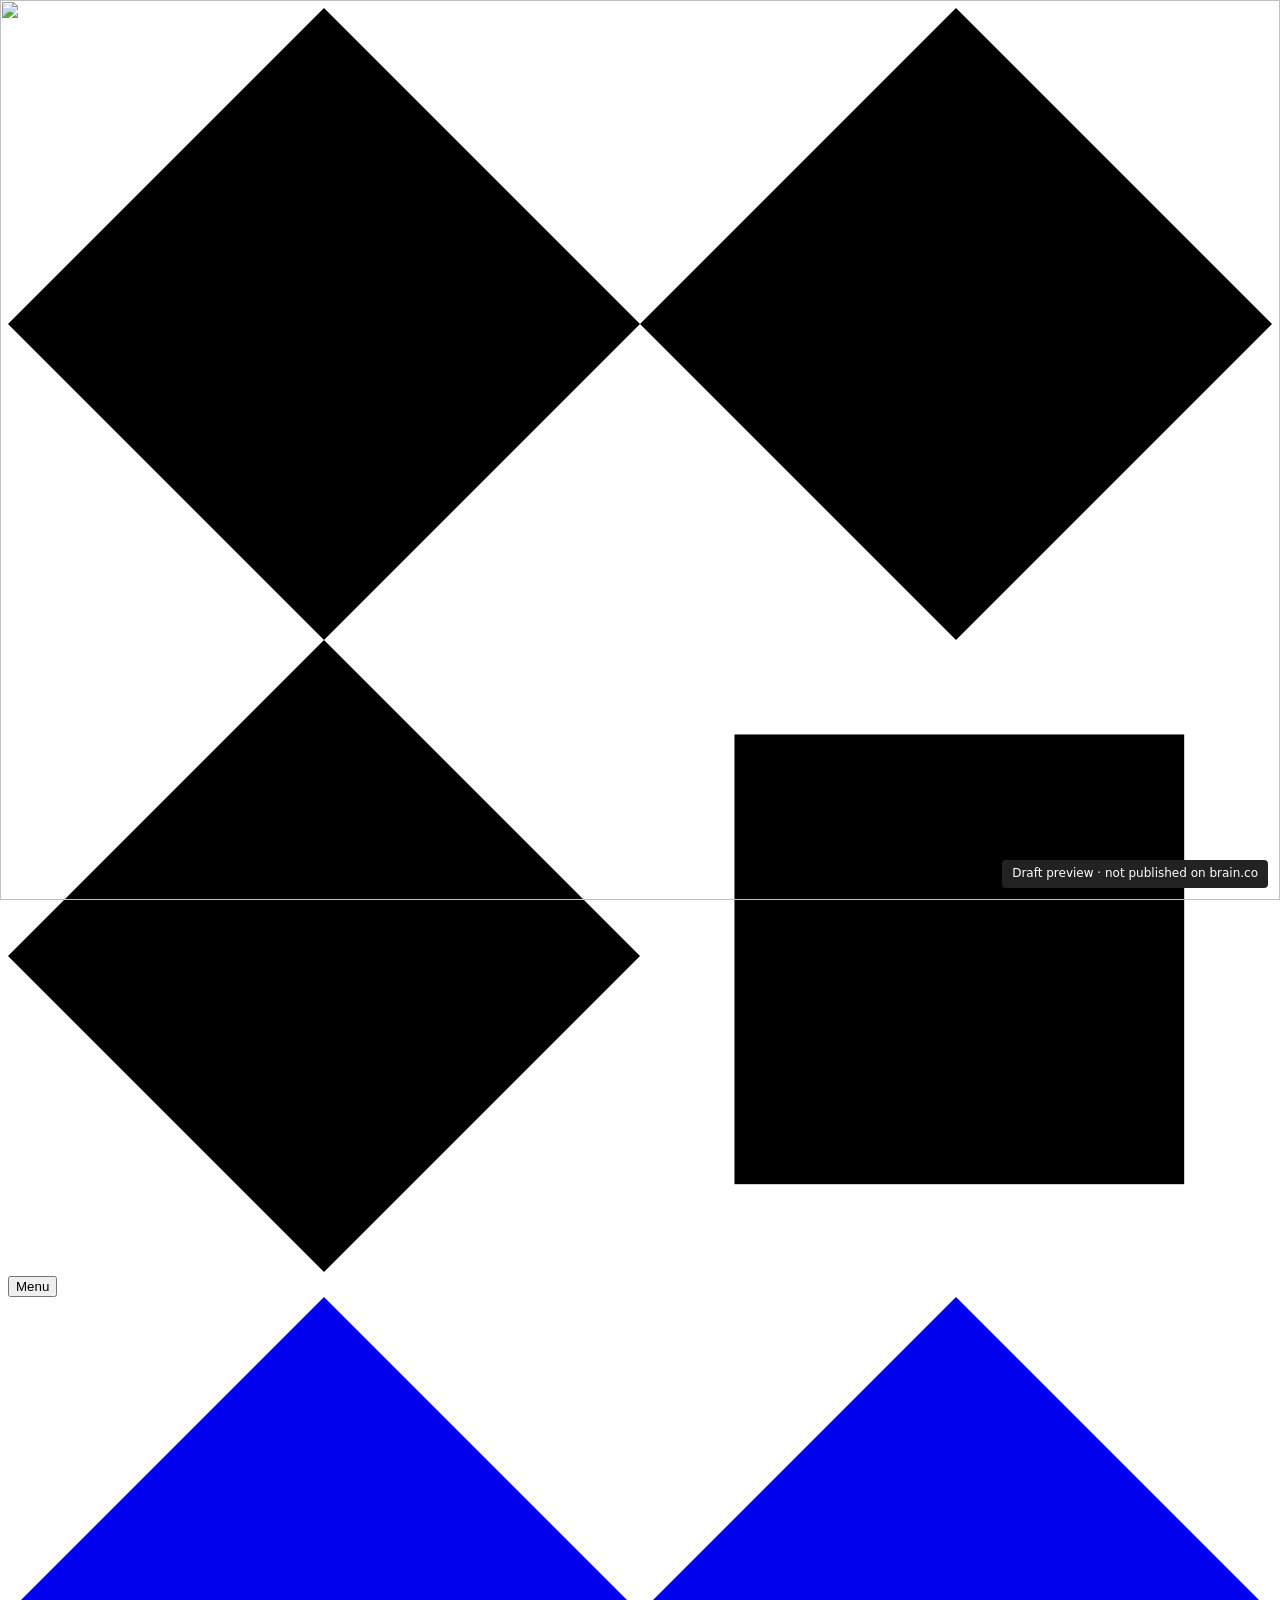
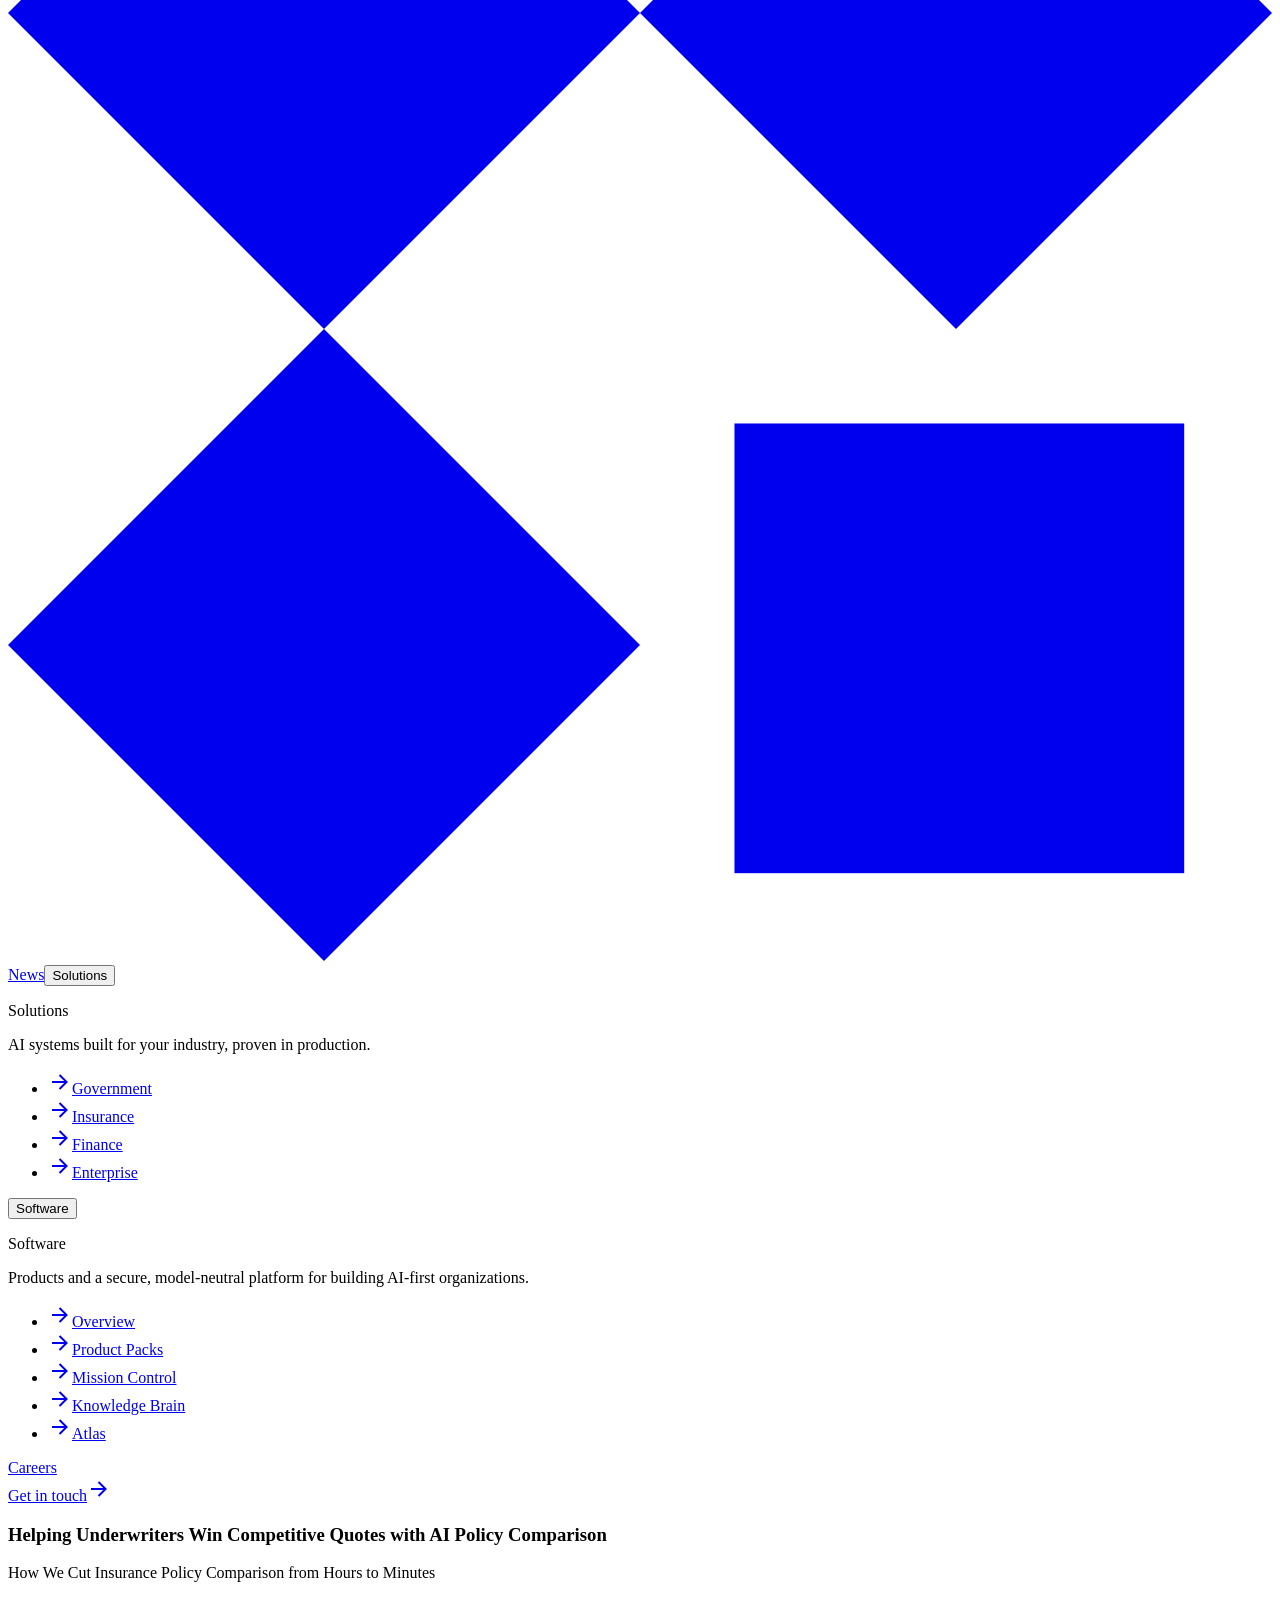
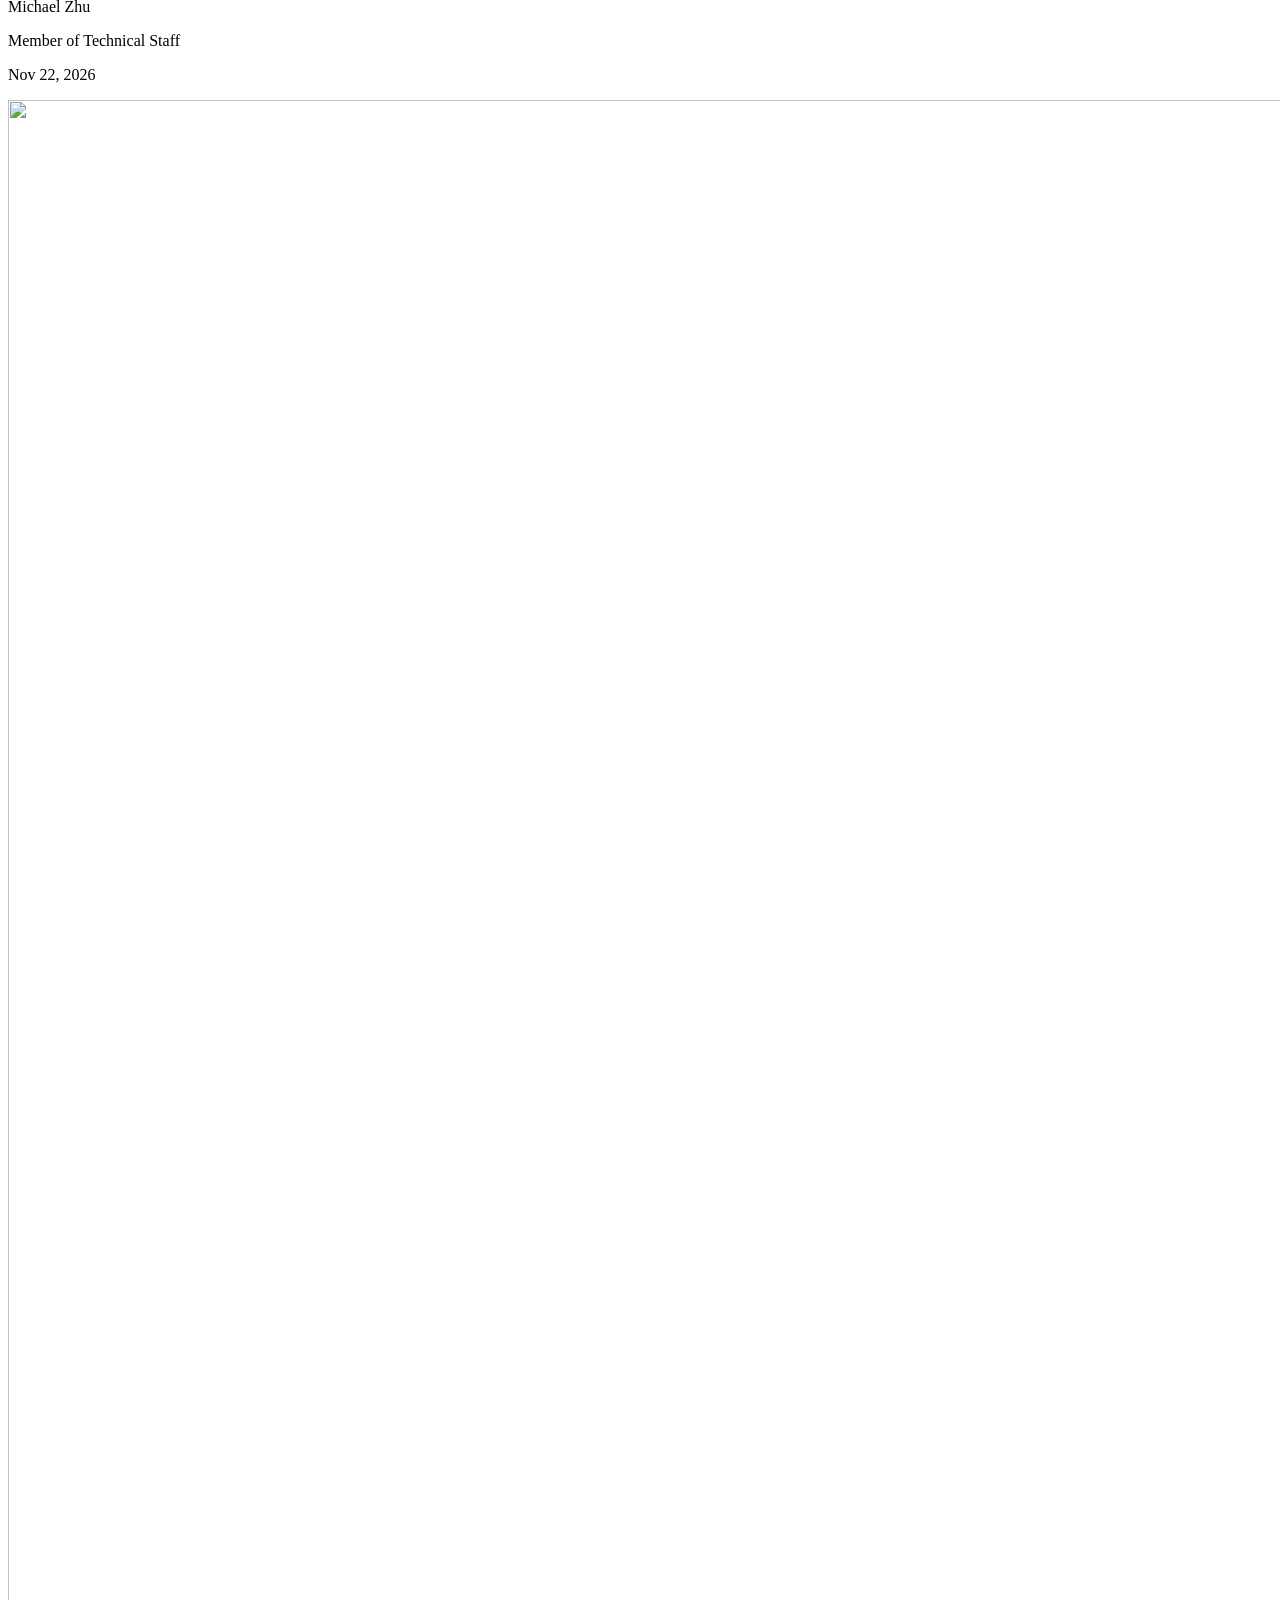
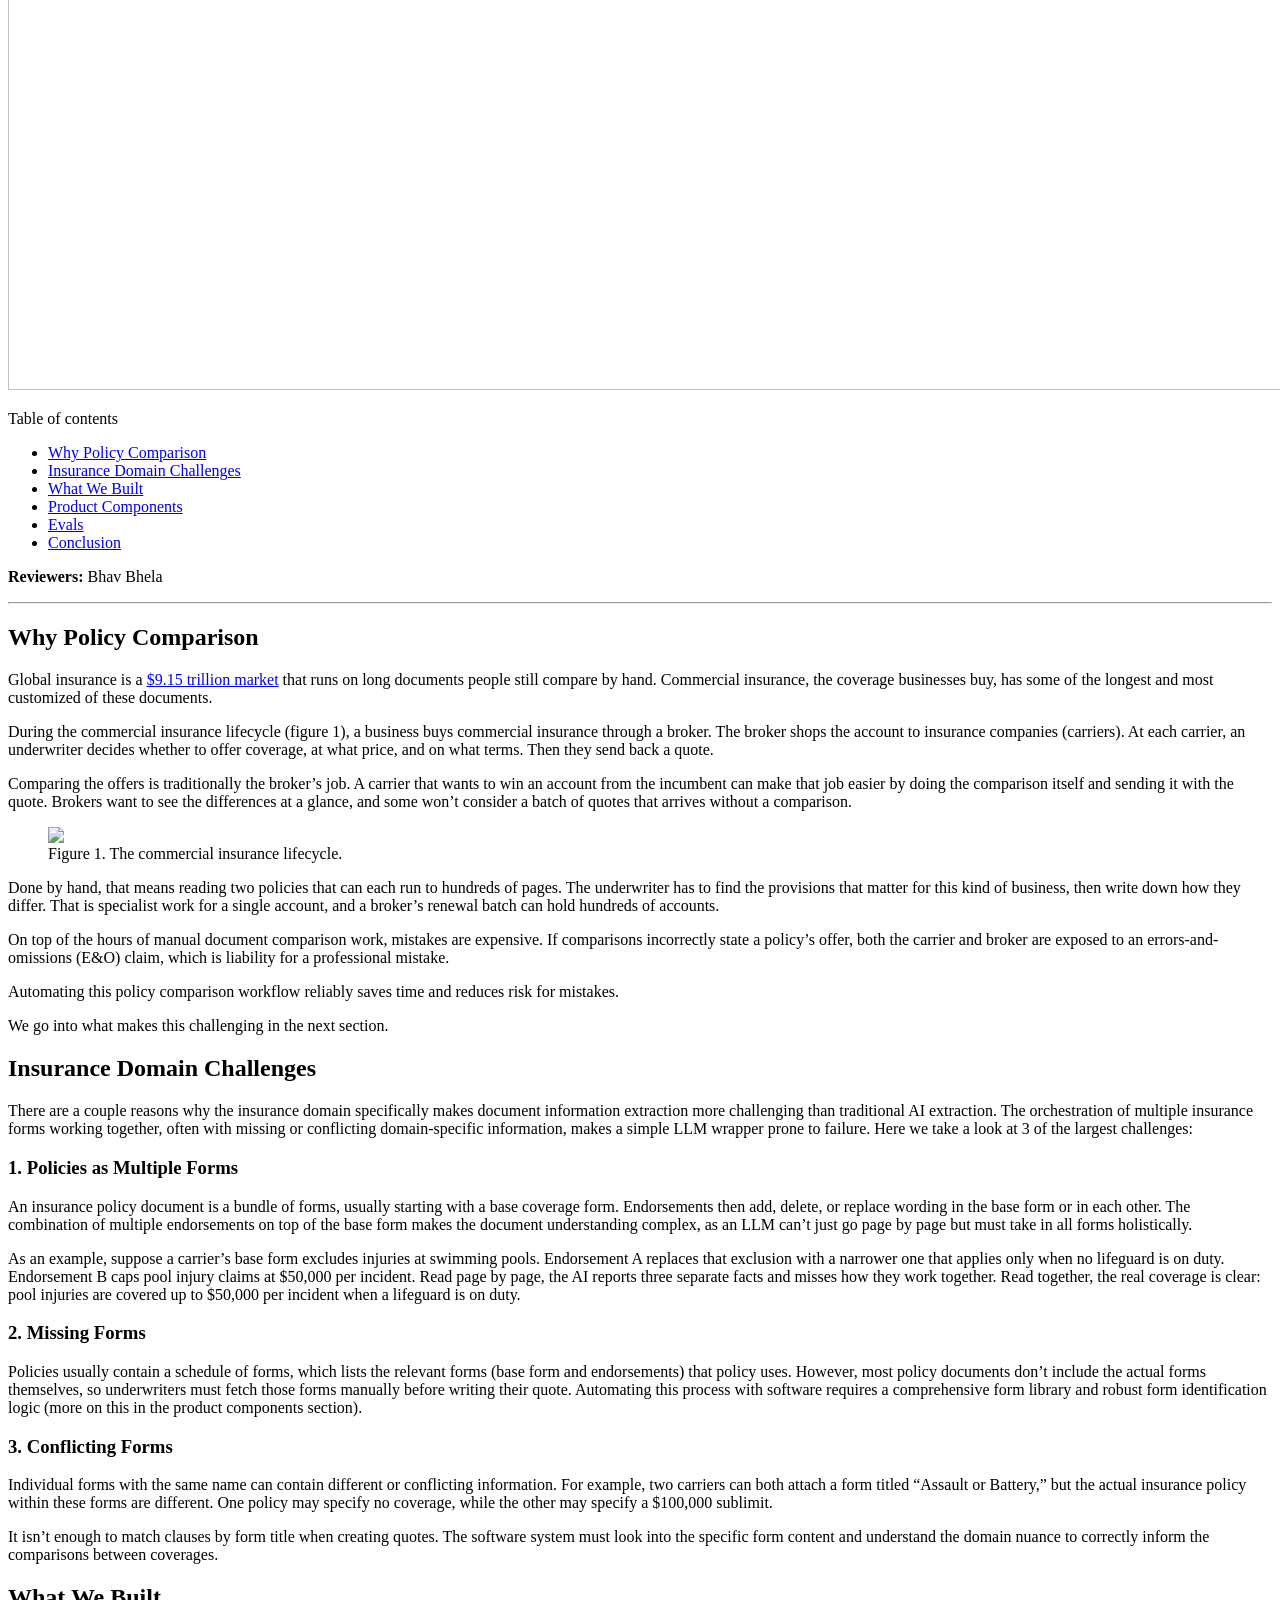
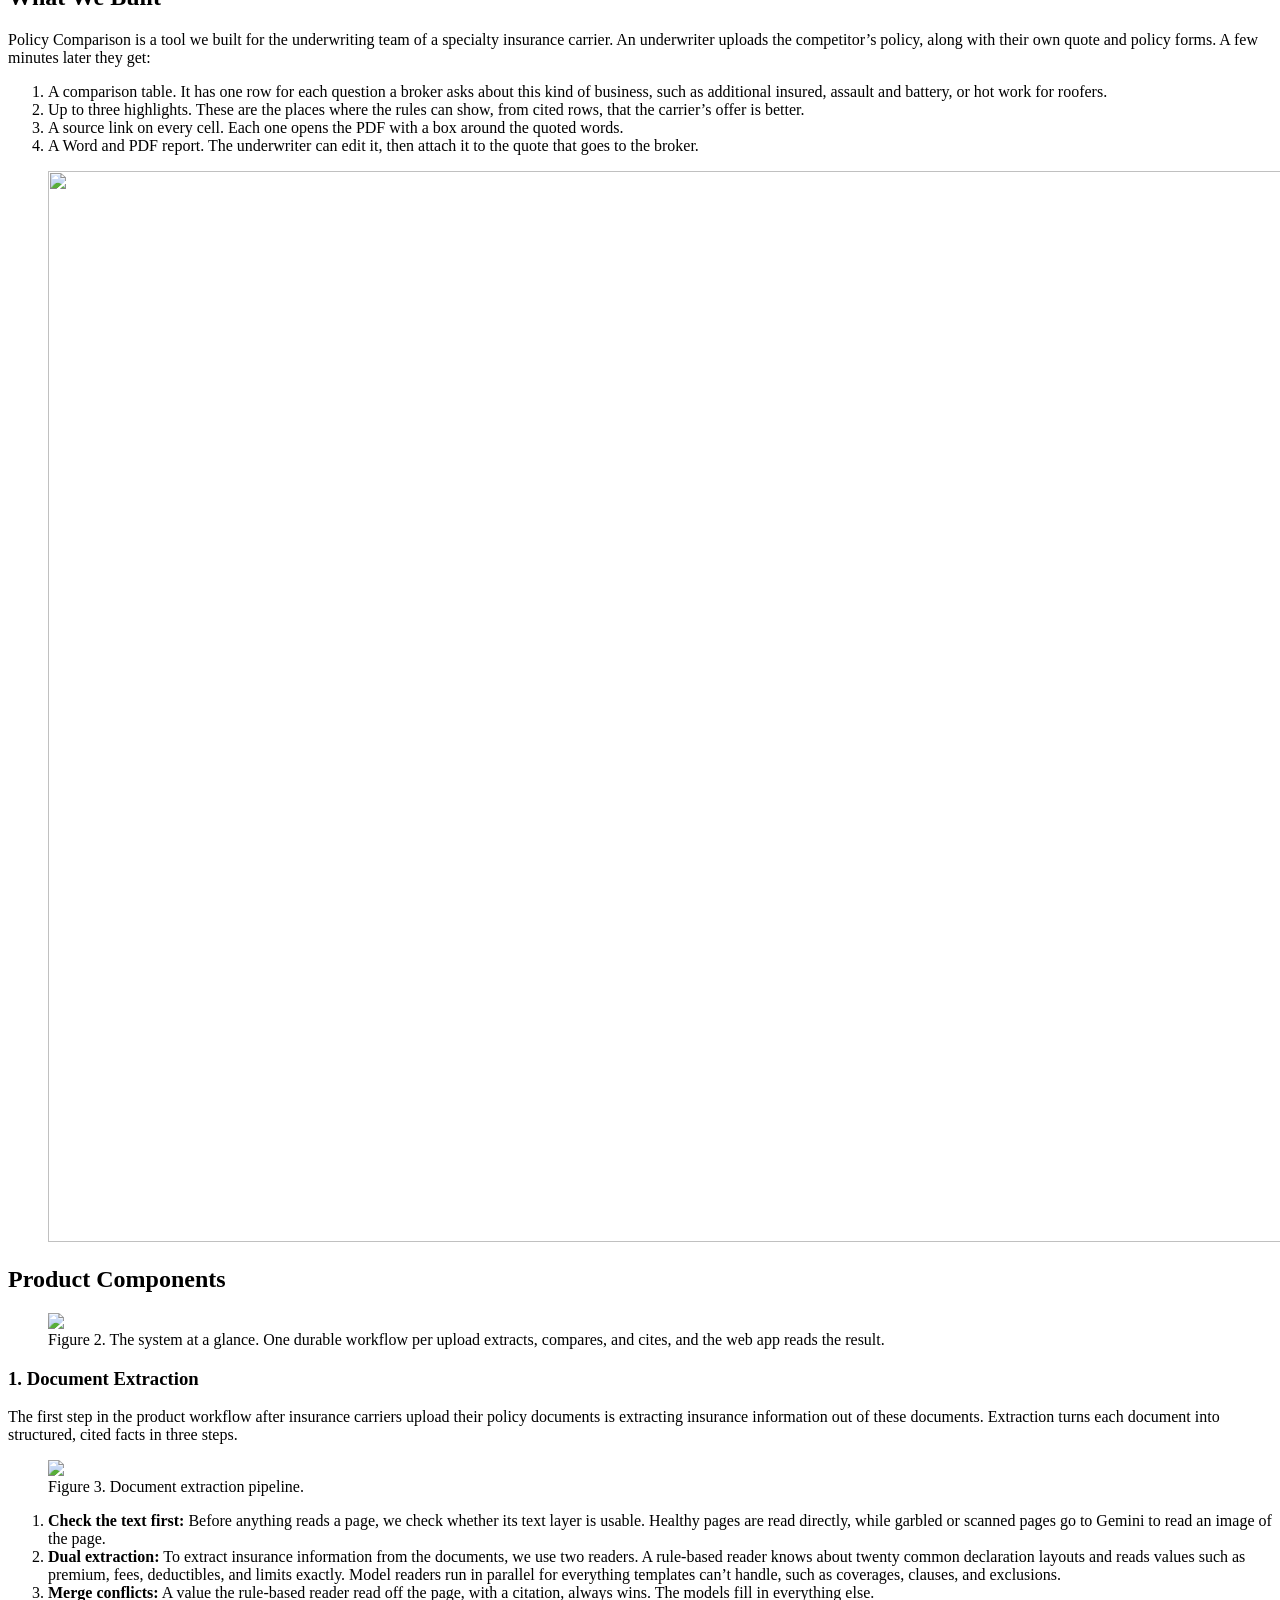
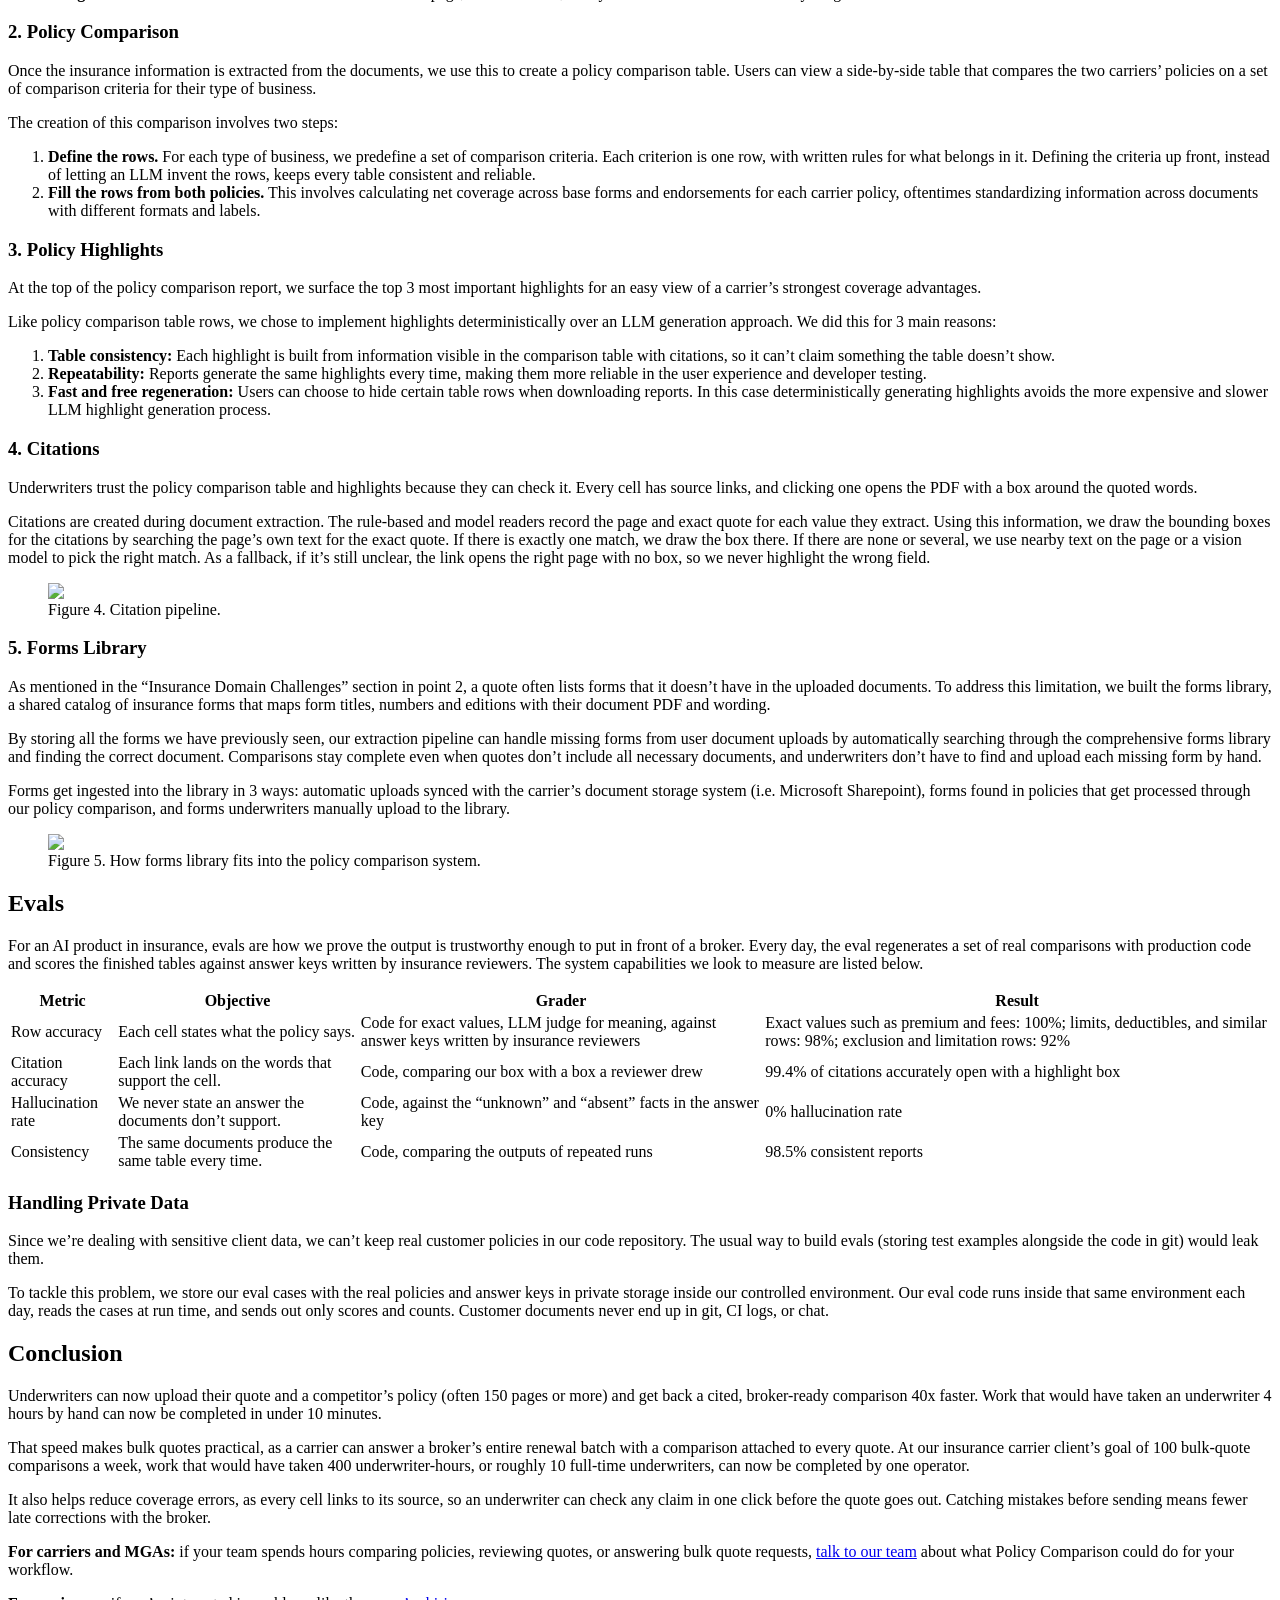
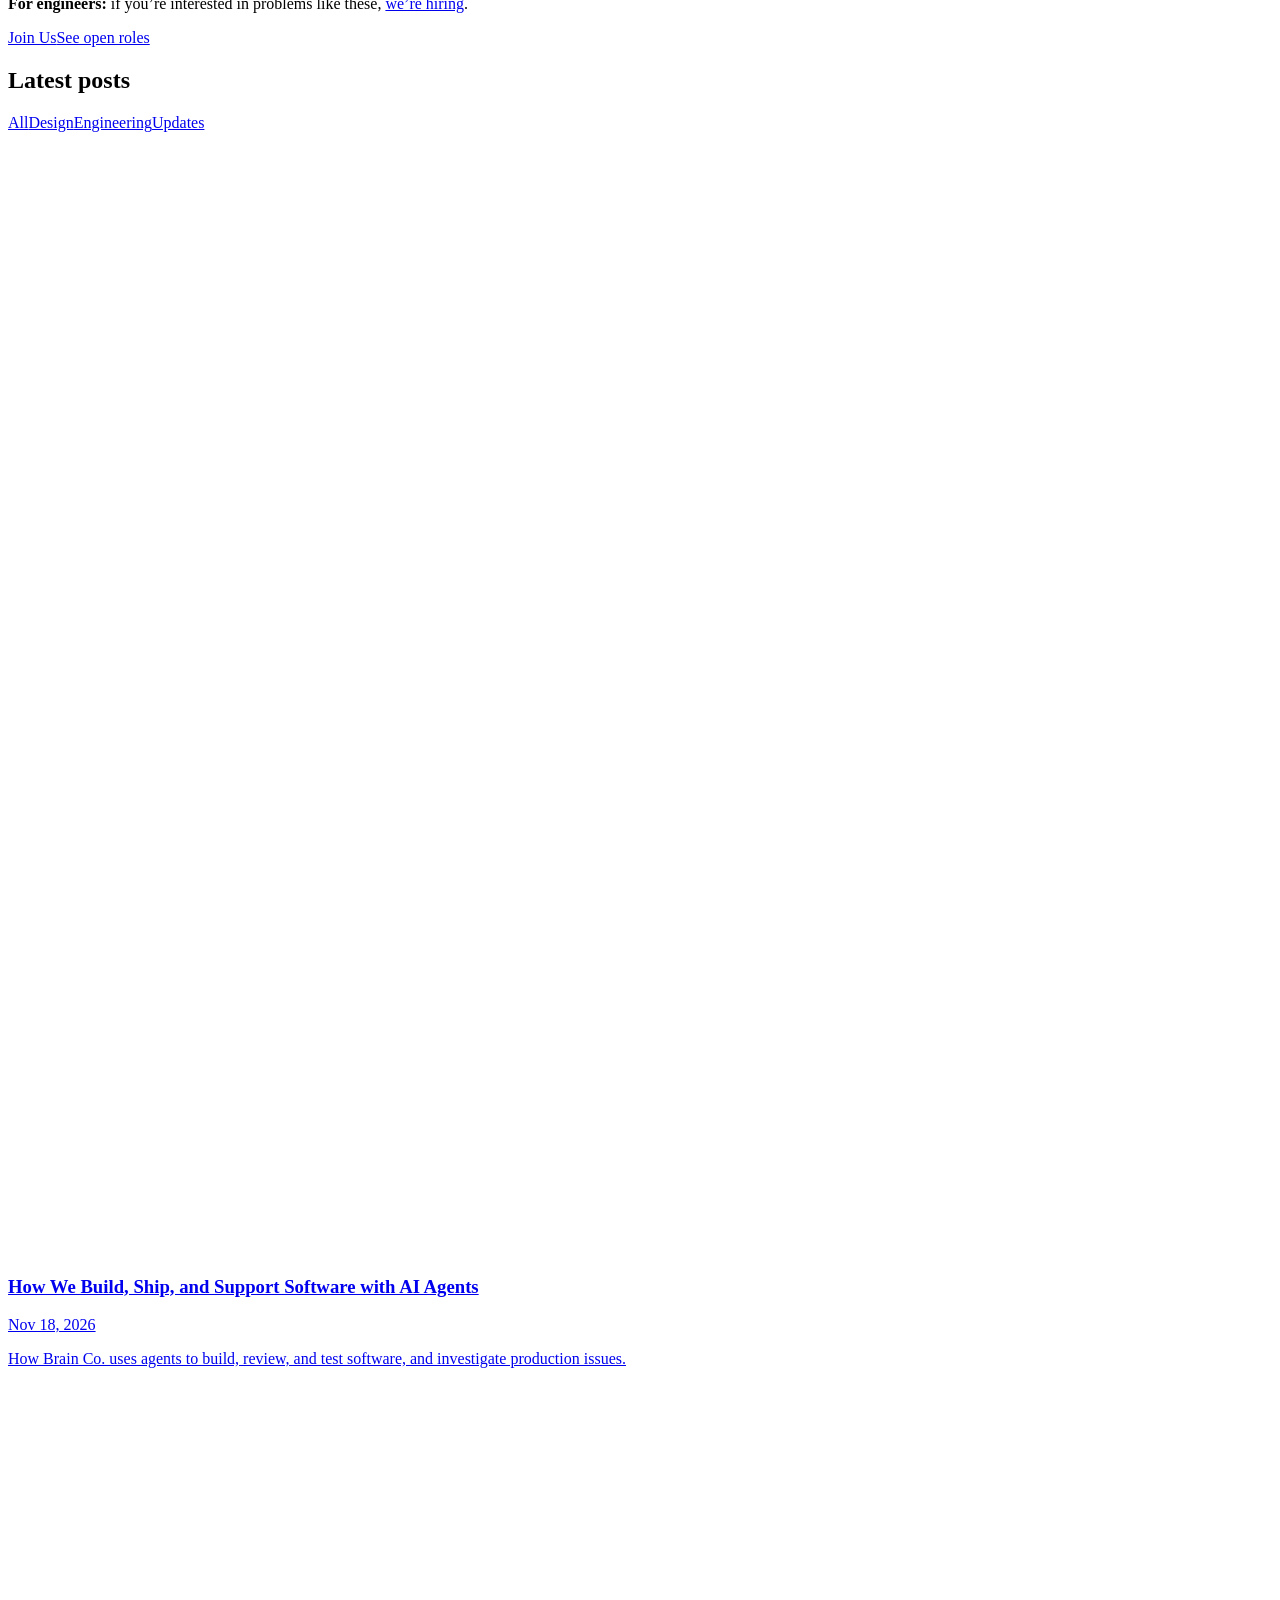
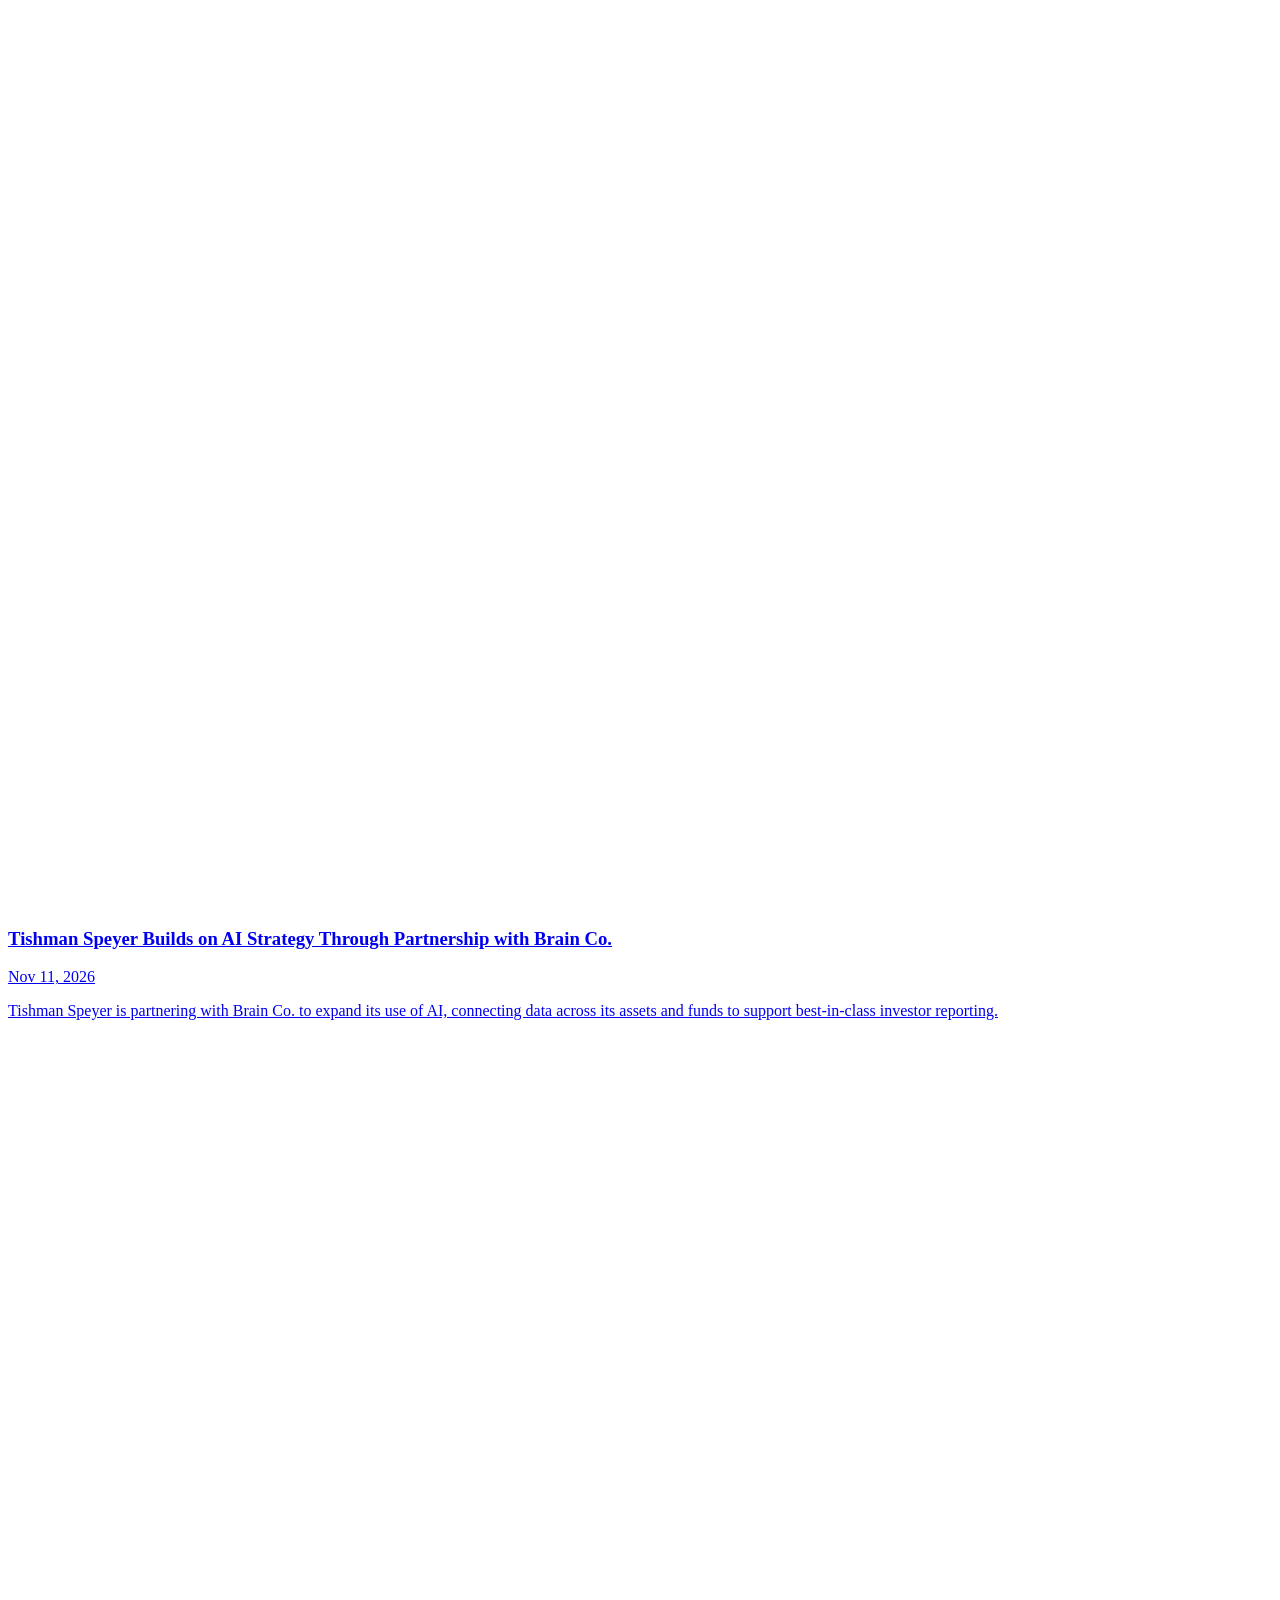
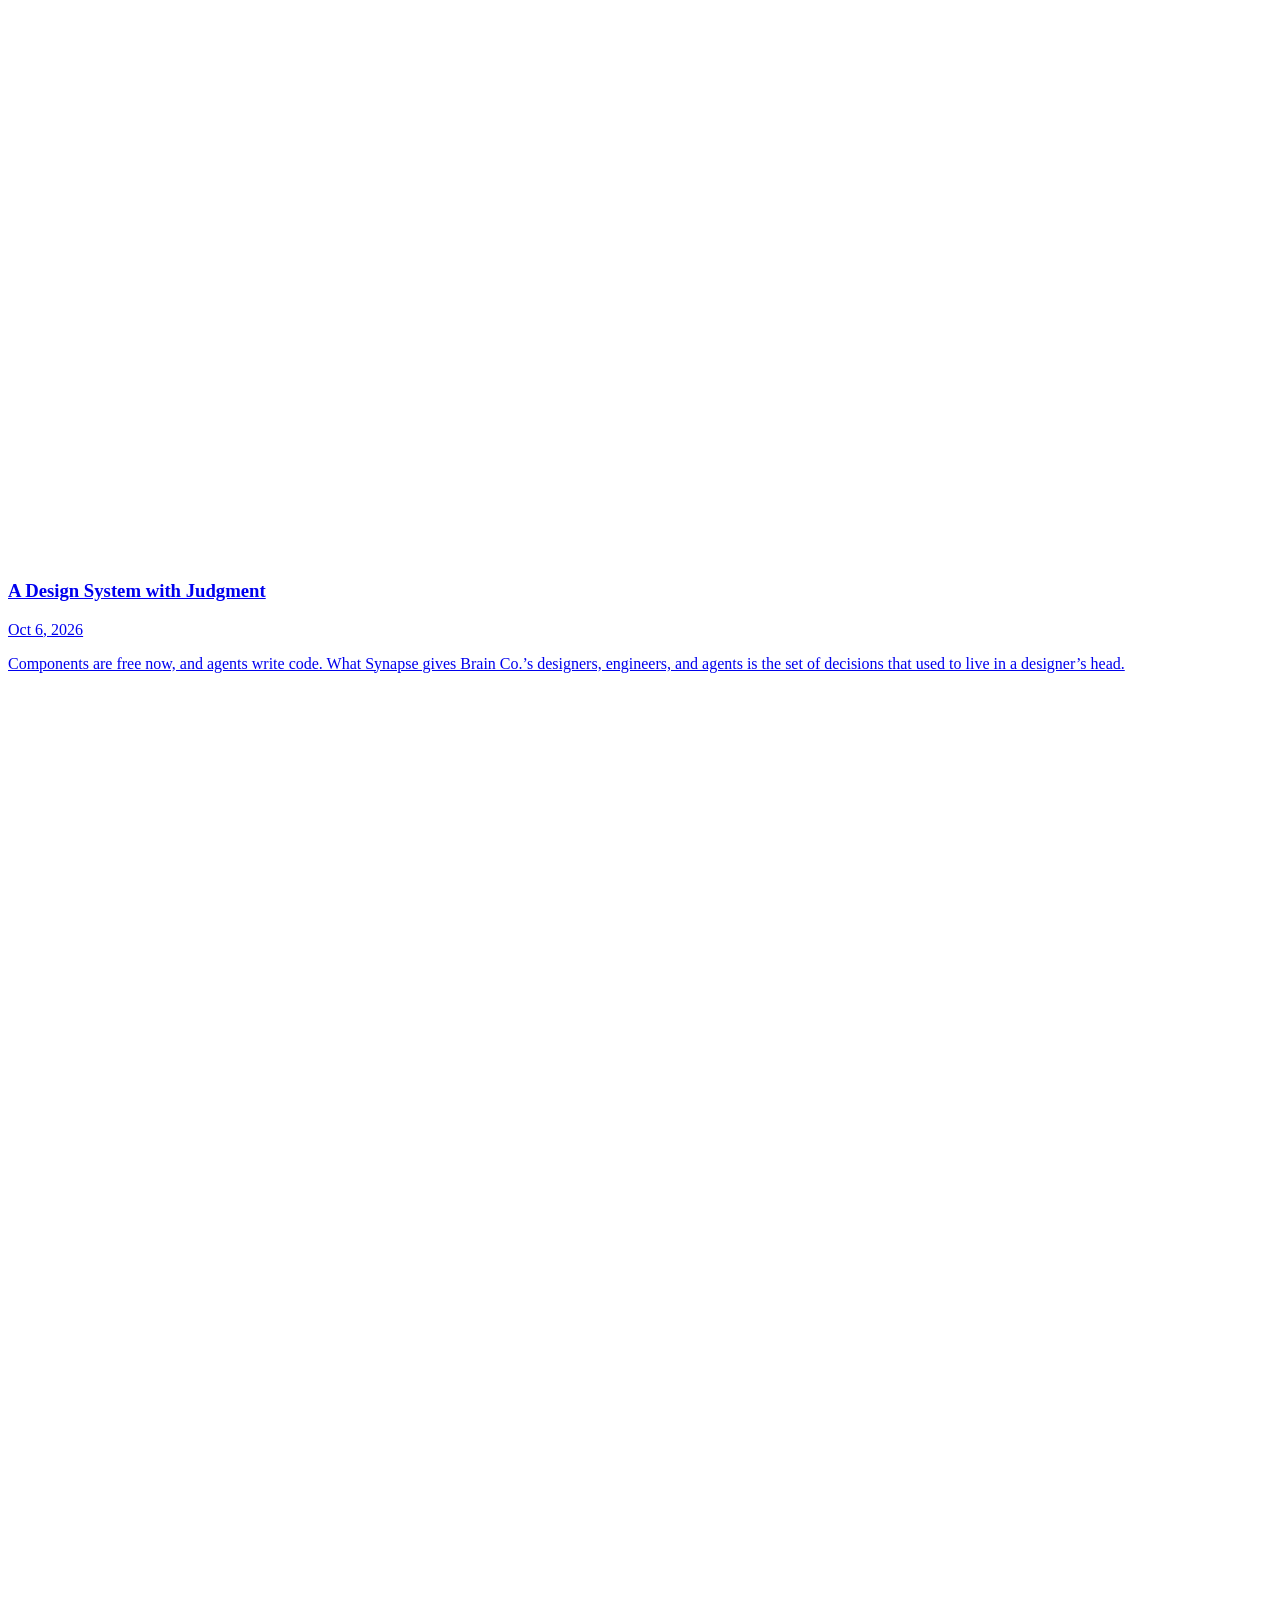
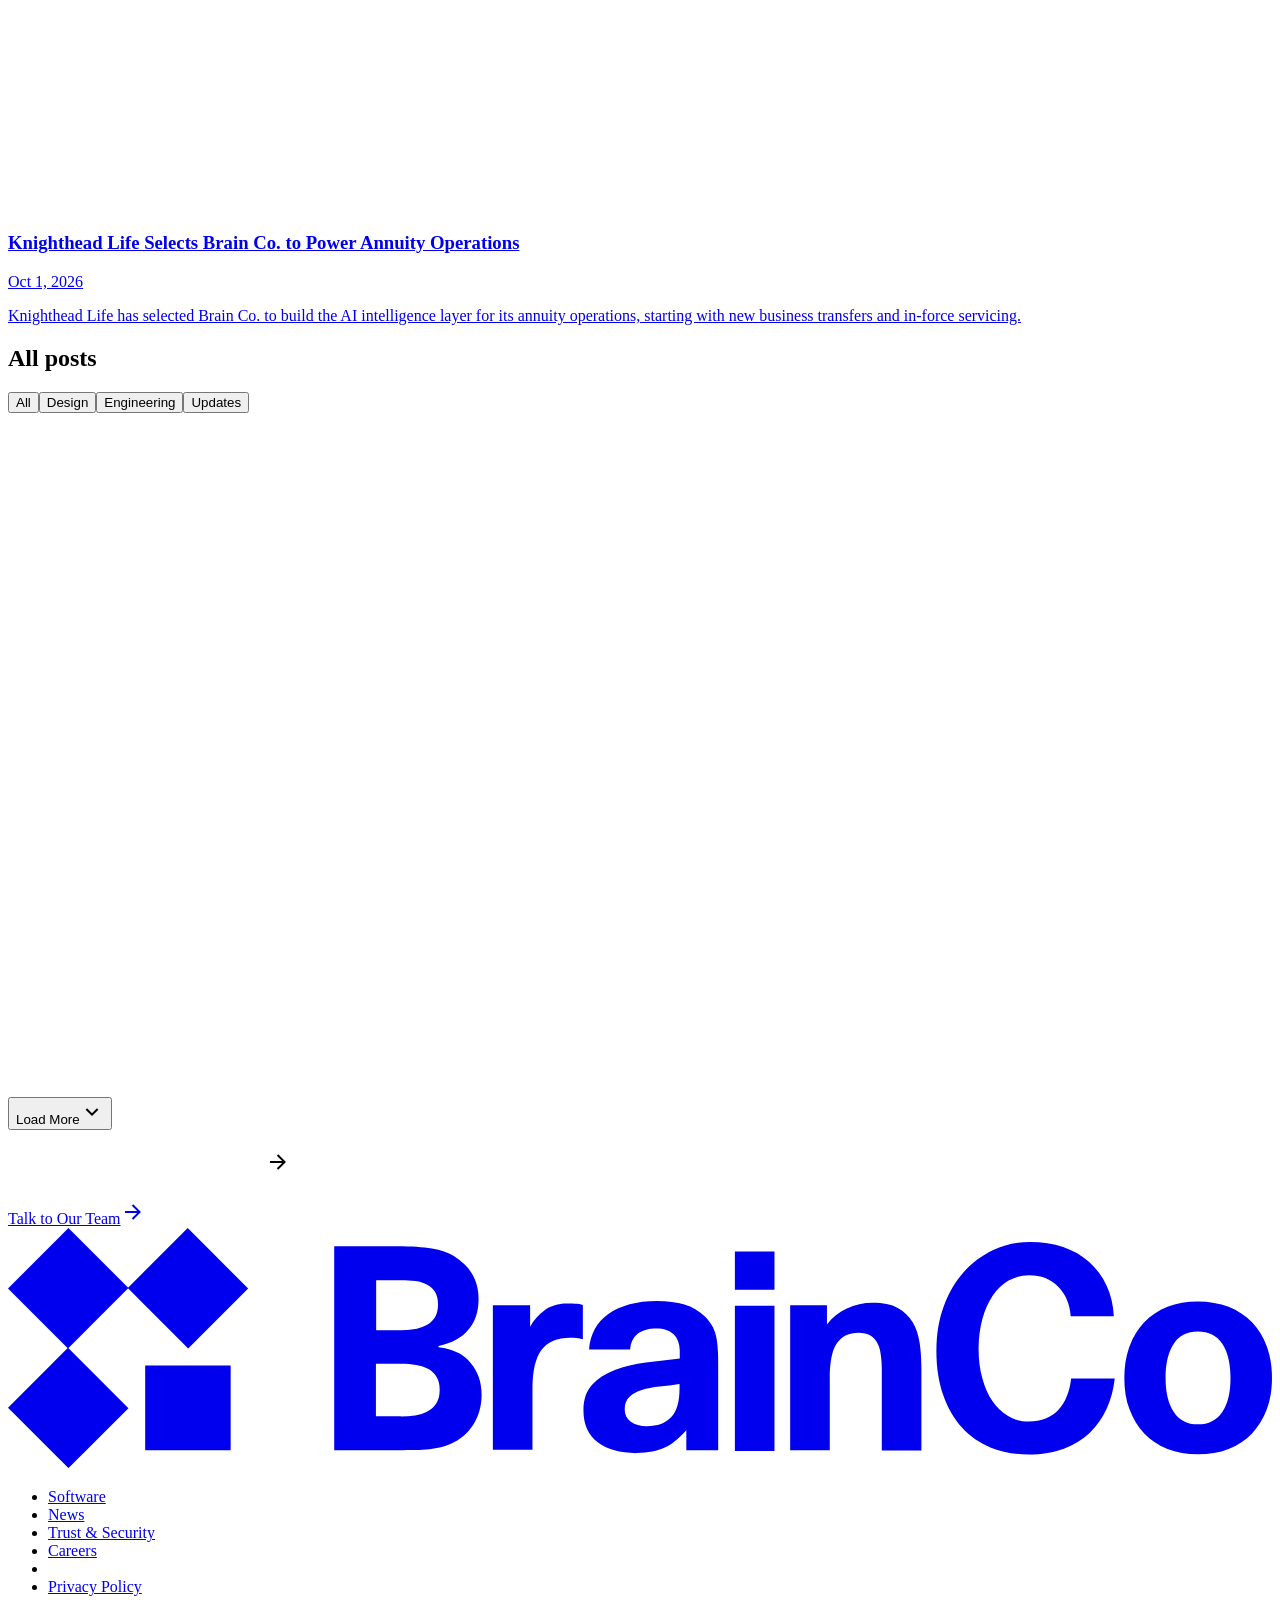
==== commit bc12c127: "Add eval results, drop highlight precision, sync Forms Library and Conclusion Co-Authored-By: Claude" ====
--- a/blog/helping-underwriters-win-competitive-quotes-with-ai-policy-comparison.html
+++ b/blog/helping-underwriters-win-competitive-quotes-with-ai-policy-comparison.html
@@ -17,4 +17,4 @@
   e.preventDefault(); e.stopPropagation();
   if (e.metaKey || e.ctrlKey || a.target === '_blank') window.open(dest, '_blank', 'noopener'); else location.href = dest;
 }, true);
-</script><meta charSet="utf-8"/><link rel="preconnect" href="https://rzhsneqw.api.sanity.io"/><meta name="viewport" content="width=device-width, initial-scale=1"/><link rel="preload" href="/policy-comparison-blog-preview/_next/static/media/BrainCoMonumentGroteskSemiMono_Bold-s.p.3g0p5zovl3aqv.woff2" as="font" crossorigin="" type="font/woff2"/><link rel="preload" href="/policy-comparison-blog-preview/_next/static/media/BrainCoMonumentGroteskSemiMono_BoldItalic-s.p.3x9k2e3j-9zpu.woff2" as="font" crossorigin="" type="font/woff2"/><link rel="preload" href="/policy-comparison-blog-preview/_next/static/media/BrainCoMonumentGroteskSemiMono_Medium-s.p.40hah6m5wlt0_.woff2" as="font" crossorigin="" type="font/woff2"/><link rel="preload" href="/policy-comparison-blog-preview/_next/static/media/BrainCoMonumentGroteskSemiMono_MediumItalic-s.p.1e43dcf160_dl.woff2" as="font" crossorigin="" type="font/woff2"/><link rel="preload" href="/policy-comparison-blog-preview/_next/static/media/BrainCoMonumentGroteskSemiMono_Regular-s.p.3ztx9zyp0c09j.woff2" as="font" crossorigin="" type="font/woff2"/><link rel="preload" href="/policy-comparison-blog-preview/_next/static/media/BrainCoMonumentGroteskSemiMono_RegularItalic-s.p.386acbfbh_ibh.woff2" as="font" crossorigin="" type="font/woff2"/><link rel="preload" href="/policy-comparison-blog-preview/_next/static/media/Unica77LLWeb_Bold-s.p.04w4ng0l9nbq0.woff2" as="font" crossorigin="" type="font/woff2"/><link rel="preload" href="/policy-comparison-blog-preview/_next/static/media/Unica77LLWeb_Italic-s.p.38kr1fqjlbidu.woff2" as="font" crossorigin="" type="font/woff2"/><link rel="preload" href="/policy-comparison-blog-preview/_next/static/media/Unica77LLWeb_Medium-s.p.2dmk984i_qi6g.woff2" as="font" crossorigin="" type="font/woff2"/><link rel="preload" href="/policy-comparison-blog-preview/_next/static/media/Unica77LLWeb_Regular-s.p.08w1crrcdxptt.woff2" as="font" crossorigin="" type="font/woff2"/><link rel="preload" href="/policy-comparison-blog-preview/_next/static/media/caa3a2e1cccd8315-s.p.0wgildi0cnwt9.woff2" as="font" crossorigin="" type="font/woff2"/><link rel="preload" as="image" href="/policy-comparison-blog-preview/preview/policy-comparison/cover.png"/><link rel="stylesheet" href="/policy-comparison-blog-preview/_next/static/chunks/2pjr3y7c1cqin.css" data-precedence="next"/><link rel="stylesheet" href="/policy-comparison-blog-preview/_next/static/chunks/3geocl56eo22t.css" data-precedence="next"/><link rel="preload" as="script" fetchPriority="low" href="/policy-comparison-blog-preview/_next/static/chunks/0wm3uufmawhqj.js"/><script src="/policy-comparison-blog-preview/_next/static/chunks/033e1b4wu4mi6.js" async=""></script><script src="/policy-comparison-blog-preview/_next/static/chunks/1dl3--9nt79d2.js" async=""></script><script src="/policy-comparison-blog-preview/_next/static/chunks/2d3u8415h332g.js" async=""></script><script src="/policy-comparison-blog-preview/_next/static/chunks/3vtztokq1q-tc.js" async=""></script><script src="/policy-comparison-blog-preview/_next/static/chunks/3g0bajdxq4eda.js" async=""></script><script src="/policy-comparison-blog-preview/_next/static/chunks/turbopack-14pl7k1kum2gp.js" async=""></script><script src="/policy-comparison-blog-preview/_next/static/chunks/2shd1d9slajui.js" async=""></script><script src="/policy-comparison-blog-preview/_next/static/chunks/3ss1yfgjcd2a7.js" async=""></script><script src="/policy-comparison-blog-preview/_next/static/chunks/1go6l441rpwnk.js" async=""></script><script src="/policy-comparison-blog-preview/_next/static/chunks/2axk0u-8gyhn9.js" async=""></script><script src="/policy-comparison-blog-preview/_next/static/chunks/40046txg-847a.js" async=""></script><script src="/policy-comparison-blog-preview/_next/static/chunks/35oakcr3vu8py.js" async=""></script><script src="/policy-comparison-blog-preview/_next/static/chunks/41is31wqngt-k.js" async=""></script><script src="/policy-comparison-blog-preview/_next/static/chunks/0z6h7ojm940pp.js" async=""></script><script src="/policy-comparison-blog-preview/_next/static/chunks/2mi8ouqi7h6bz.js" async=""></script><meta name="theme-color" content="#0f172a"/><title>Helping Underwriters Win Competitive Quotes with AI Policy Comparison · Brain Co.</title><meta name="description" content="How We Cut Insurance Policy Comparison from Hours to Minutes"/><meta name="application-name" content="Brain Co."/><link rel="manifest" href="https://brain.co/manifest.webmanifest"/><meta name="robots" content="noindex, nofollow"/><link rel="canonical" href="https://brain.co/blog/helping-underwriters-win-competitive-quotes-with-ai-policy-comparison"/><meta property="og:title" content="Helping Underwriters Win Competitive Quotes with AI Policy Comparison"/><meta property="og:description" content="How We Cut Insurance Policy Comparison from Hours to Minutes"/><meta property="og:url" content="https://brain.co/blog/helping-underwriters-win-competitive-quotes-with-ai-policy-comparison"/><meta property="og:site_name" content="Brain Co."/><meta property="og:locale" content="en_US"/><meta property="og:image" content="https://brain.co/blog/helping-underwriters-win-competitive-quotes-with-ai-policy-comparison/og?v=mwrsbk00"/><meta property="og:image:width" content="1200"/><meta property="og:image:height" content="630"/><meta property="og:image:alt" content="Helping Underwriters Win Competitive Quotes with AI Policy Comparison"/><meta property="og:type" content="article"/><meta property="article:published_time" content="2026-11-22T17:00:00.000Z"/><meta property="article:author" content="Michael Zhu"/><meta name="twitter:card" content="summary_large_image"/><meta name="twitter:title" content="Helping Underwriters Win Competitive Quotes with AI Policy Comparison"/><meta name="twitter:description" content="How We Cut Insurance Policy Comparison from Hours to Minutes"/><meta name="twitter:image" content="https://brain.co/blog/helping-underwriters-win-competitive-quotes-with-ai-policy-comparison/og?v=mwrsbk00"/><meta name="twitter:image:alt" content="Helping Underwriters Win Competitive Quotes with AI Policy Comparison"/><link rel="icon" href="https://brain.co/icon?f8f95f8f72778561" type="image/png" sizes="32x32"/><link rel="apple-touch-icon" href="https://brain.co/apple-icon?d2c3b303bc55e682" type="image/png" sizes="180x180"/><meta name="next-size-adjust" content=""/><script type="application/ld+json">[{"@context":"https://schema.org","@type":"Organization","@id":"https://brain.co/#organization","name":"Brain Co.","url":"https://brain.co/","logo":"https://brain.co/icon.png","sameAs":[]},{"@context":"https://schema.org","@type":"WebSite","@id":"https://brain.co/#website","url":"https://brain.co/","name":"Brain Co.","publisher":{"@id":"https://brain.co/#organization"}}]</script><script src="/policy-comparison-blog-preview/_next/static/chunks/0cz1d0mv5g_q7.js" noModule=""></script></head><body class="min-h-screen antialiased"><div hidden=""><!--$--><!--/$--></div><div class="hidden nav:block"><header class="text-fg-primary"><div class="relative"><div class="container-wide grid grid-cols-12 items-start gap-x-gutter pt-8 pb-10"><a aria-label="Brain Co. — Home" class="col-span-2 h-[92px]" style="--mark-resize:300ms;--mark-grows-after:calc(4 * var(--drop-step) + var(--drop-duration) - var(--mark-resize))" href="https://brain.co/"><svg viewBox="0 0 95 95" class="transition-[width,height] duration-(--mark-resize) ease-out motion-reduce:transition-none size-[92px]" style="filter:invert(var(--logo-invert, 0))" fill="black" role="img" aria-label="Brain Co."><polygon class="transition-none opacity-0" points="23.75,0 47.5,23.75 23.75,47.5 0,23.75"></polygon><polygon class="transition-none opacity-0" points="71.25,0 95,23.75 71.25,47.5 47.5,23.75"></polygon><polygon class="transition-none opacity-0" points="23.75,47.5 47.5,71.25 23.75,95 0,71.25"></polygon><rect class="transition-none opacity-0" x="54.6" y="54.6" width="33.8" height="33.8"></rect></svg></a><button type="button" aria-expanded="false" class="relative col-span-3 col-start-10 justify-self-end before:absolute before:inset-x-0 before:top-0 before:border-t-4 before:border-fg-primary pt-4 text-subtitle">Menu</button></div></div><div inert="" class="fixed top-0 left-0 right-0 z-40 transition-transform duration-300 motion-reduce:transition-none -translate-y-full"><div class="border-b-4 border-fg-primary bg-surface"><div class="container-wide grid grid-cols-12 items-center gap-x-gutter h-20 group/links"><a aria-label="Brain Co. — Home" class="col-span-2" href="https://brain.co/"><svg viewBox="0 0 95 95" class="size-9" fill="currentColor" role="img" aria-label="Brain Co."><polygon points="23.75,0 47.5,23.75 23.75,47.5 0,23.75"></polygon><polygon points="71.25,0 95,23.75 71.25,47.5 47.5,23.75"></polygon><polygon points="23.75,47.5 47.5,71.25 23.75,95 0,71.25"></polygon><rect x="54.6" y="54.6" width="33.8" height="33.8"></rect></svg></a><nav aria-label="Main, condensed" class="justify-center gap-14 col-span-6 col-start-4 flex text-label"><a data-nav-item="true" class="transition-colors duration-[320ms] ease-out-cubic motion-reduce:transition-none group-has-[[data-nav-item]:hover]/links:[&amp;:not(:hover,[aria-expanded=true])]:text-ink-500" href="https://brain.co/news">News</a><span><button type="button" aria-expanded="false" data-nav-item="true" class="transition-colors duration-[320ms] ease-out-cubic motion-reduce:transition-none group-has-[[data-nav-item]:hover]/links:[&amp;:not(:hover,[aria-expanded=true])]:text-ink-500">Solutions</button><div inert="" class="absolute inset-x-0 grid border-b-4 pointer-events-none grid-rows-[0fr] border-transparent bg-transparent [transition:grid-template-rows_300ms_ease-out_200ms,border-bottom-color_150ms_ease-out] z-30 top-(--condensed-nav-height)"><div class="min-h-0 overflow-hidden"><div class="container-wide pt-10 pb-[38px]"><div class="grid grid-cols-12 items-start gap-x-gutter"><div class="col-span-4 max-w-[437px] transition-opacity duration-200 ease-out opacity-0 delay-0"><p class="text-body text-bold text-fg-primary">Solutions</p><p class="mt-1 text-body text-fg-primary text-pretty">AI systems built for your industry, proven in production.</p></div><ul class="col-start-6 -ml-gutter flex w-max flex-col gap-0"><li style="transition-delay:0ms" class="transition-[opacity,translate] duration-300 motion-reduce:transition-none ease-panel translate-y-1.5 opacity-0"><a class="group/link flex items-center gap-1 text-body text-fg-primary whitespace-nowrap" href="https://brain.co/solutions/government"><svg viewBox="0 0 24 24" xmlns="http://www.w3.org/2000/svg" width="24" height="24" fill="currentColor" aria-hidden="true" class="remixicon size-4 shrink-0 transition-transform duration-150 group-hover/link:translate-x-[3px] group-focus-visible/link:translate-x-[3px] motion-reduce:transition-none ease-panel"><path d="M16.1716 10.9999L10.8076 5.63589L12.2218 4.22168L20 11.9999L12.2218 19.778L10.8076 18.3638L16.1716 12.9999H4V10.9999H16.1716Z"></path></svg><span>Government</span></a></li><li style="transition-delay:0ms" class="transition-[opacity,translate] duration-300 motion-reduce:transition-none ease-panel translate-y-1.5 opacity-0"><a class="group/link flex items-center gap-1 text-body text-fg-primary whitespace-nowrap" href="https://brain.co/solutions/insurance"><svg viewBox="0 0 24 24" xmlns="http://www.w3.org/2000/svg" width="24" height="24" fill="currentColor" aria-hidden="true" class="remixicon size-4 shrink-0 transition-transform duration-150 group-hover/link:translate-x-[3px] group-focus-visible/link:translate-x-[3px] motion-reduce:transition-none ease-panel"><path d="M16.1716 10.9999L10.8076 5.63589L12.2218 4.22168L20 11.9999L12.2218 19.778L10.8076 18.3638L16.1716 12.9999H4V10.9999H16.1716Z"></path></svg><span>Insurance</span></a></li><li style="transition-delay:0ms" class="transition-[opacity,translate] duration-300 motion-reduce:transition-none ease-panel translate-y-1.5 opacity-0"><a class="group/link flex items-center gap-1 text-body text-fg-primary whitespace-nowrap" href="https://brain.co/solutions/finance"><svg viewBox="0 0 24 24" xmlns="http://www.w3.org/2000/svg" width="24" height="24" fill="currentColor" aria-hidden="true" class="remixicon size-4 shrink-0 transition-transform duration-150 group-hover/link:translate-x-[3px] group-focus-visible/link:translate-x-[3px] motion-reduce:transition-none ease-panel"><path d="M16.1716 10.9999L10.8076 5.63589L12.2218 4.22168L20 11.9999L12.2218 19.778L10.8076 18.3638L16.1716 12.9999H4V10.9999H16.1716Z"></path></svg><span>Finance</span></a></li><li style="transition-delay:0ms" class="transition-[opacity,translate] duration-300 motion-reduce:transition-none ease-panel translate-y-1.5 opacity-0"><a class="group/link flex items-center gap-1 text-body text-fg-primary whitespace-nowrap" href="https://brain.co/solutions/enterprise"><svg viewBox="0 0 24 24" xmlns="http://www.w3.org/2000/svg" width="24" height="24" fill="currentColor" aria-hidden="true" class="remixicon size-4 shrink-0 transition-transform duration-150 group-hover/link:translate-x-[3px] group-focus-visible/link:translate-x-[3px] motion-reduce:transition-none ease-panel"><path d="M16.1716 10.9999L10.8076 5.63589L12.2218 4.22168L20 11.9999L12.2218 19.778L10.8076 18.3638L16.1716 12.9999H4V10.9999H16.1716Z"></path></svg><span>Enterprise</span></a></li></ul></div></div></div></div></span><span><button type="button" aria-expanded="false" data-nav-item="true" class="transition-colors duration-[320ms] ease-out-cubic motion-reduce:transition-none group-has-[[data-nav-item]:hover]/links:[&amp;:not(:hover,[aria-expanded=true])]:text-ink-500">Software</button><div inert="" class="absolute inset-x-0 grid border-b-4 pointer-events-none grid-rows-[0fr] border-transparent bg-transparent [transition:grid-template-rows_300ms_ease-out_200ms,border-bottom-color_150ms_ease-out] z-30 top-(--condensed-nav-height)"><div class="min-h-0 overflow-hidden"><div class="container-wide pt-10 pb-[38px]"><div class="grid grid-cols-12 items-start gap-x-gutter"><div class="col-span-4 max-w-[437px] transition-opacity duration-200 ease-out opacity-0 delay-0"><p class="text-body text-bold text-fg-primary">Software</p><p class="mt-1 text-body text-fg-primary text-pretty">Products and a secure, model-neutral platform for building AI-first organizations.</p></div><ul class="col-start-6 -ml-gutter flex w-max flex-col gap-0"><li style="transition-delay:0ms" class="transition-[opacity,translate] duration-300 motion-reduce:transition-none ease-panel translate-y-1.5 opacity-0"><a class="group/link flex items-center gap-1 text-body text-fg-primary whitespace-nowrap" href="https://brain.co/software"><svg viewBox="0 0 24 24" xmlns="http://www.w3.org/2000/svg" width="24" height="24" fill="currentColor" aria-hidden="true" class="remixicon size-4 shrink-0 transition-transform duration-150 group-hover/link:translate-x-[3px] group-focus-visible/link:translate-x-[3px] motion-reduce:transition-none ease-panel"><path d="M16.1716 10.9999L10.8076 5.63589L12.2218 4.22168L20 11.9999L12.2218 19.778L10.8076 18.3638L16.1716 12.9999H4V10.9999H16.1716Z"></path></svg><span>Overview</span></a></li><li style="transition-delay:0ms" class="transition-[opacity,translate] duration-300 motion-reduce:transition-none ease-panel translate-y-1.5 opacity-0"><a class="group/link flex items-center gap-1 text-body text-fg-primary whitespace-nowrap" href="https://brain.co/software/product-packs"><svg viewBox="0 0 24 24" xmlns="http://www.w3.org/2000/svg" width="24" height="24" fill="currentColor" aria-hidden="true" class="remixicon size-4 shrink-0 transition-transform duration-150 group-hover/link:translate-x-[3px] group-focus-visible/link:translate-x-[3px] motion-reduce:transition-none ease-panel"><path d="M16.1716 10.9999L10.8076 5.63589L12.2218 4.22168L20 11.9999L12.2218 19.778L10.8076 18.3638L16.1716 12.9999H4V10.9999H16.1716Z"></path></svg><span>Product Packs</span></a></li><li style="transition-delay:0ms" class="transition-[opacity,translate] duration-300 motion-reduce:transition-none ease-panel translate-y-1.5 opacity-0"><a class="group/link flex items-center gap-1 text-body text-fg-primary whitespace-nowrap" href="https://brain.co/software/mission-control"><svg viewBox="0 0 24 24" xmlns="http://www.w3.org/2000/svg" width="24" height="24" fill="currentColor" aria-hidden="true" class="remixicon size-4 shrink-0 transition-transform duration-150 group-hover/link:translate-x-[3px] group-focus-visible/link:translate-x-[3px] motion-reduce:transition-none ease-panel"><path d="M16.1716 10.9999L10.8076 5.63589L12.2218 4.22168L20 11.9999L12.2218 19.778L10.8076 18.3638L16.1716 12.9999H4V10.9999H16.1716Z"></path></svg><span>Mission Control</span></a></li><li style="transition-delay:0ms" class="transition-[opacity,translate] duration-300 motion-reduce:transition-none ease-panel translate-y-1.5 opacity-0"><a class="group/link flex items-center gap-1 text-body text-fg-primary whitespace-nowrap" href="https://brain.co/software/knowledge-brain"><svg viewBox="0 0 24 24" xmlns="http://www.w3.org/2000/svg" width="24" height="24" fill="currentColor" aria-hidden="true" class="remixicon size-4 shrink-0 transition-transform duration-150 group-hover/link:translate-x-[3px] group-focus-visible/link:translate-x-[3px] motion-reduce:transition-none ease-panel"><path d="M16.1716 10.9999L10.8076 5.63589L12.2218 4.22168L20 11.9999L12.2218 19.778L10.8076 18.3638L16.1716 12.9999H4V10.9999H16.1716Z"></path></svg><span>Knowledge Brain</span></a></li><li style="transition-delay:0ms" class="transition-[opacity,translate] duration-300 motion-reduce:transition-none ease-panel translate-y-1.5 opacity-0"><a class="group/link flex items-center gap-1 text-body text-fg-primary whitespace-nowrap" href="https://brain.co/software/atlas"><svg viewBox="0 0 24 24" xmlns="http://www.w3.org/2000/svg" width="24" height="24" fill="currentColor" aria-hidden="true" class="remixicon size-4 shrink-0 transition-transform duration-150 group-hover/link:translate-x-[3px] group-focus-visible/link:translate-x-[3px] motion-reduce:transition-none ease-panel"><path d="M16.1716 10.9999L10.8076 5.63589L12.2218 4.22168L20 11.9999L12.2218 19.778L10.8076 18.3638L16.1716 12.9999H4V10.9999H16.1716Z"></path></svg><span>Atlas</span></a></li></ul></div></div></div></div></span><a data-nav-item="true" class="transition-colors duration-[320ms] ease-out-cubic motion-reduce:transition-none group-has-[[data-nav-item]:hover]/links:[&amp;:not(:hover,[aria-expanded=true])]:text-ink-500" href="https://brain.co/careers">Careers</a></nav><a data-nav-item="true" class="group/touch inline-flex items-center gap-1.5 col-span-3 col-start-10 justify-self-end text-label transition-colors duration-[320ms] ease-out-cubic motion-reduce:transition-none group-has-[[data-nav-item]:hover]/links:[&amp;:not(:hover,[aria-expanded=true])]:text-ink-500" href="https://brain.co/contact">Get in touch<svg viewBox="0 0 24 24" xmlns="http://www.w3.org/2000/svg" width="24" height="24" fill="currentColor" aria-hidden="true" class="remixicon size-4 shrink-0 opacity-0 transition-[opacity,translate] duration-200 ease-out group-hover/touch:translate-x-0.5 group-hover/touch:opacity-100 group-focus-visible/touch:translate-x-0.5 group-focus-visible/touch:opacity-100 motion-reduce:transition-none"><path d="M16.1716 10.9999L10.8076 5.63589L12.2218 4.22168L20 11.9999L12.2218 19.778L10.8076 18.3638L16.1716 12.9999H4V10.9999H16.1716Z"></path></svg></a></div></div></div></header></div><main id="main" tabindex="-1" class="focus:outline-none"><article class="overflow-x-clip"><script type="application/ld+json">[{"@context":"https://schema.org","@type":"BlogPosting","mainEntityOfPage":{"@type":"WebPage","@id":"https://brain.co/blog/helping-underwriters-win-competitive-quotes-with-ai-policy-comparison"},"headline":"Helping Underwriters Win Competitive Quotes with AI Policy Comparison","description":"How We Cut Insurance Policy Comparison from Hours to Minutes","datePublished":"2026-11-22T17:00:00.000Z","dateModified":"2026-11-22T17:00:00.000Z","image":["/policy-comparison-blog-preview/preview/policy-comparison/cover.png"],"author":[{"@type":"Person","name":"Michael Zhu","url":"https://brain.co/authors/michael-zhu"}],"publisher":{"@type":"Organization","name":"Brain Co.","logo":{"@type":"ImageObject","url":"https://brain.co/icon.png"}}},{"@context":"https://schema.org","@type":"BreadcrumbList","itemListElement":[{"@type":"ListItem","position":1,"name":"Home","item":"https://brain.co/"},{"@type":"ListItem","position":2,"name":"Blog","item":"https://brain.co/blog"},{"@type":"ListItem","position":3,"name":"Helping Underwriters Win Competitive Quotes with AI Policy Comparison","item":"https://brain.co/blog/helping-underwriters-win-competitive-quotes-with-ai-policy-comparison"}]}]</script><section class="container-wide relative flex flex-col justify-end pb-12 min-h-[calc(100svh_-_105px)] md:min-h-[min(100svh_-_199px,820px)] md:pb-16"><h1 class="text-display text-fg-primary max-w-[83.333%] text-balance">Helping Underwriters Win Competitive Quotes with AI Policy Comparison</h1><p class="text-subtitle text-fg-secondary mt-6 max-w-2xl">How We Cut Insurance Policy Comparison from Hours to Minutes</p><div class="mt-8"><div role="group" aria-label="Author: Michael Zhu" class="flex items-stretch gap-3"><div class="w-0.5 shrink-0" style="background-color:var(--color-ocean-300)"></div><div class="flex min-w-0 flex-col gap-0.5"><div class="flex min-w-0 flex-col justify-center gap-0.5"><p class="text-label text-fg-primary">Michael Zhu</p><p class="text-label text-fg-secondary">Member of Technical Staff</p></div><p class="text-small font-mono text-ink-400">Nov 22, 2026</p></div></div></div></section><div class="container-wide pb-20"><div class="flex flex-col gap-10 lg:grid lg:grid-cols-12 lg:gap-x-gutter"><div class="flex flex-col gap-10 lg:col-span-4"><img alt="" width="2124" height="1890" decoding="async" data-nimg="1" class="w-full h-auto" style="color:transparent" src="/policy-comparison-blog-preview/preview/policy-comparison/cover.png"/><nav aria-label="Table of contents" class="hidden ml-auto toc-width border-t border-border pt-5 text-right lg:sticky lg:top-[87px] lg:block"><p class="text-body text-bold mb-4">Table of contents</p><ul class="flex flex-col gap-3"><li><a href="#heading-k0004" class="text-body text-fg-primary transition-colors duration-150 hover:text-ink-500">Why Policy Comparison</a></li><li><a href="#heading-k000o" class="text-body text-fg-primary transition-colors duration-150 hover:text-ink-500">Insurance Domain Challenges</a></li><li><a href="#heading-k0018" class="text-body text-fg-primary transition-colors duration-150 hover:text-ink-500">What We Built</a></li><li><a href="#heading-k001l" class="text-body text-fg-primary transition-colors duration-150 hover:text-ink-500">Product Components</a></li><li><a href="#heading-k0037" class="text-body text-fg-primary transition-colors duration-150 hover:text-ink-500">Evals</a></li><li><a href="#heading-k003o" class="text-body text-fg-primary transition-colors duration-150 hover:text-ink-500">Conclusion</a></li></ul></nav></div><div class="lg:col-span-8 lg:col-start-5"><div class="prose-editorial prose-signoff" style="--post-accent:var(--color-ocean-300);--post-accent-soft:var(--color-ocean-100)"><p><strong>Reviewers:</strong> Bhav Bhela</p><hr class="my-10 border-t border-ink-500 lg:prose-measure"/><h2 id="heading-k0004" class="scroll-mt-28">Why Policy Comparison</h2><p>Global insurance is a <a href="https://www.statista.com/outlook/fmo/insurances/worldwide/#gross-written-premium" target="_blank" rel="noopener noreferrer">$9.15 trillion market</a> that runs on long documents people still compare by hand. Commercial insurance, the coverage businesses buy, has some of the longest and most customized of these documents.</p><p>During the commercial insurance lifecycle (figure 1), a business buys commercial insurance through a broker. The broker shops the account to insurance companies (carriers). At each carrier, an underwriter decides whether to offer coverage, at what price, and on what terms. Then they send back a quote.</p><p>Comparing the offers is traditionally the broker’s job. A carrier that wants to win an account from the incumbent can make that job easier by doing the comparison itself and sending it with the quote. Brokers want to see the differences at a glance, and some won’t consider a batch of quotes that arrives without a comparison.</p><figure class="my-8" data-size="large" data-align="center"><img alt="The commercial insurance lifecycle." loading="lazy" width="1888" height="566" decoding="async" data-nimg="1" class="h-auto w-full" style="color:transparent" src="/policy-comparison-blog-preview/preview/policy-comparison/fig1-lifecycle.png"/><figcaption>Figure 1. The commercial insurance lifecycle.</figcaption></figure><p>Done by hand, that means reading two policies that can each run to hundreds of pages. The underwriter has to find the provisions that matter for this kind of business, then write down how they differ. That is specialist work for a single account, and a broker’s renewal batch can hold hundreds of accounts.</p><p>On top of the hours of manual document comparison work, mistakes are expensive. If comparisons incorrectly state a policy’s offer, both the carrier and broker are exposed to an errors-and-omissions (E&amp;O) claim, which is liability for a professional mistake.</p><p>Automating this policy comparison workflow reliably saves time and reduces risk for mistakes.</p><p>We go into what makes this challenging in the next section.</p><h2 id="heading-k000o" class="scroll-mt-28">Insurance Domain Challenges</h2><p>There are a couple reasons why the insurance domain specifically makes document information extraction more challenging than traditional AI extraction. The orchestration of multiple insurance forms working together, often with missing or conflicting domain-specific information, makes a simple LLM wrapper prone to failure. Here we take a look at 3 of the largest challenges:</p><h3 id="heading-k000s" class="scroll-mt-28">1. Policies as Multiple Forms</h3><p>An insurance policy document is a bundle of forms, usually starting with a base coverage form. Endorsements then add, delete, or replace wording in the base form or in each other. The combination of multiple endorsements on top of the base form makes the document understanding complex, as an LLM can’t just go page by page but must take in all forms holistically.</p><p>As an example, suppose a carrier’s base form excludes injuries at swimming pools. Endorsement A replaces that exclusion with a narrower one that applies only when no lifeguard is on duty. Endorsement B caps pool injury claims at $50,000 per incident. Read page by page, the AI reports three separate facts and misses how they work together. Read together, the real coverage is clear: pool injuries are covered up to $50,000 per incident when a lifeguard is on duty.</p><h3 id="heading-k000y" class="scroll-mt-28">2. Missing Forms</h3><p>Policies usually contain a schedule of forms, which lists the relevant forms (base form and endorsements) that policy uses. However, most policy documents don’t include the actual forms themselves, so underwriters must fetch those forms manually before writing their quote. Automating this process with software requires a comprehensive form library and robust form identification logic (more on this in the product components section).</p><h3 id="heading-k0012" class="scroll-mt-28">3. Conflicting Forms</h3><p>Individual forms with the same name can contain different or conflicting information. For example, two carriers can both attach a form titled “Assault or Battery,” but the actual insurance policy within these forms are different. One policy may specify no coverage, while the other may specify a $100,000 sublimit.</p><p>It isn’t enough to match clauses by form title when creating quotes. The software system must look into the specific form content and understand the domain nuance to correctly inform the comparisons between coverages.</p><h2 id="heading-k0018" class="scroll-mt-28">What We Built</h2><p>Policy Comparison is a tool we built for the underwriting team of a specialty insurance carrier. An underwriter uploads the competitor’s policy, along with their own quote and policy forms. A few minutes later they get:</p><ol><li>A comparison table. It has one row for each question a broker asks about this kind of business, such as additional insured, assault and battery, or hot work for roofers.</li><li>Up to three highlights. These are the places where the rules can show, from cited rows, that the carrier’s offer is better.</li><li>A source link on every cell. Each one opens the PDF with a box around the quoted words.</li><li>A Word and PDF report. The underwriter can edit it, then attach it to the quote that goes to the broker.</li></ol><figure class="my-8" data-size="large" data-align="center"><img alt="" loading="lazy" width="1888" height="1071" decoding="async" data-nimg="1" class="h-auto w-full" style="color:transparent" src="/policy-comparison-blog-preview/preview/policy-comparison/product-screenshot-annotated.png"/></figure><h2 id="heading-k001l" class="scroll-mt-28">Product Components</h2><figure class="my-8" data-size="large" data-align="center"><img alt="The system at a glance. One durable workflow per upload extracts, compares, and cites, and the web app reads the result." loading="lazy" width="1888" height="514" decoding="async" data-nimg="1" class="h-auto w-full" style="color:transparent" src="/policy-comparison-blog-preview/preview/policy-comparison/fig2-system.png"/><figcaption>Figure 2. The system at a glance. One durable workflow per upload extracts, compares, and cites, and the web app reads the result.</figcaption></figure><h3 id="heading-k001o" class="scroll-mt-28">1. Document Extraction</h3><p>The first step in the product workflow after insurance carriers upload their policy documents is extracting insurance information out of these documents. Extraction turns each document into structured, cited facts in three steps.</p><figure class="my-8" data-size="large" data-align="center"><img alt="Document extraction pipeline." loading="lazy" width="1888" height="542" decoding="async" data-nimg="1" class="h-auto w-full" style="color:transparent" src="/policy-comparison-blog-preview/preview/policy-comparison/fig3-extraction.png"/><figcaption>Figure 3. Document extraction pipeline.</figcaption></figure><ol><li><strong>Check the text first:</strong> Before anything reads a page, we check whether its text layer is usable. Healthy pages are read directly, while garbled or scanned pages go to Gemini to read an image of the page.</li><li><strong>Dual extraction:</strong> To extract insurance information from the documents, we use two readers. A rule-based reader knows about twenty common declaration layouts and reads values such as premium, fees, deductibles, and limits exactly. Model readers run in parallel for everything templates can’t handle, such as coverages, clauses, and exclusions.</li><li><strong>Merge conflicts:</strong> A value the rule-based reader read off the page, with a citation, always wins. The models fill in everything else.</li></ol><h3 id="heading-k0022" class="scroll-mt-28">2. Policy Comparison</h3><p>Once the insurance information is extracted from the documents, we use this to create a policy comparison table. Users can view a side-by-side table that compares the two carriers’ policies on a set of comparison criteria for their type of business.</p><p class="prose-lead">The creation of this comparison involves two steps:</p><ol><li><strong>Define the rows.</strong> For each type of business, we predefine a set of comparison criteria. Each criterion is one row, with written rules for what belongs in it. Defining the criteria up front, instead of letting an LLM invent the rows, keeps every table consistent and reliable.</li><li><strong>Fill the rows from both policies.</strong> This involves calculating net coverage across base forms and endorsements for each carrier policy, oftentimes standardizing information across documents with different formats and labels.</li></ol><h3 id="heading-k002e" class="scroll-mt-28">3. Policy Highlights</h3><p>At the top of the policy comparison report, we surface the top 3 most important highlights for an easy view of a carrier’s strongest coverage advantages.</p><p>Like policy comparison table rows, we chose to implement highlights deterministically over an LLM generation approach. We did this for 3 main reasons:</p><ol><li><strong>Table consistency:</strong> Each highlight is built from information visible in the comparison table with citations, so it can’t claim something the table doesn’t show.</li><li><strong>Repeatability:</strong> Reports generate the same highlights every time, making them more reliable in the user experience and developer testing.</li><li><strong>Fast and free regeneration:</strong> Users can choose to hide certain table rows when downloading reports. In this case deterministically generating highlights avoids the more expensive and slower LLM highlight generation process.</li></ol><h3 id="heading-k002t" class="scroll-mt-28">4. Citations</h3><p>Underwriters trust the policy comparison table and highlights because they can check it. Every cell has source links, and clicking one opens the PDF with a box around the quoted words.</p><p>Citations are created during document extraction. The rule-based and model readers record the page and exact quote for each value they extract. Using this information, we draw the bounding boxes for the citations by searching the page’s own text for the exact quote. If there is exactly one match, we draw the box there. If there are none or several, we use nearby text on the page or a vision model to pick the right match. As a fallback, if it’s still unclear, the link opens the right page with no box, so we never highlight the wrong field.</p><figure class="my-8" data-size="large" data-align="center"><img alt="Citation pipeline." loading="lazy" width="1888" height="554" decoding="async" data-nimg="1" class="h-auto w-full" style="color:transparent" src="/policy-comparison-blog-preview/preview/policy-comparison/fig4-citations.png"/><figcaption>Figure 4. Citation pipeline.</figcaption></figure><h3 id="heading-k0030" class="scroll-mt-28">5. Forms Library</h3><p>The forms library is a shared catalog of insurance forms that maps form titles, numbers and editions with their document. It acts as the backbone of our system, as it stores all the primary data sources our extraction and comparison pipeline draws from. It handles missing forms from user document uploads by automatically searching through the comprehensive forms library and finding the correct document.</p><p>Forms get ingested into the library in 3 ways: automatic uploads synced with the carrier’s document storage system (i.e. Microsoft Sharepoint), forms found in policies that get processed through our policy comparison, and forms underwriters manually upload to the library.</p><figure class="my-8" data-size="large" data-align="center"><img alt="How forms library fits into the policy comparison system." loading="lazy" width="1888" height="554" decoding="async" data-nimg="1" class="h-auto w-full" style="color:transparent" src="/policy-comparison-blog-preview/preview/policy-comparison/fig5-forms-library.png"/><figcaption>Figure 5. How forms library fits into the policy comparison system.</figcaption></figure><h2 id="heading-k0037" class="scroll-mt-28">Evals</h2><p>For an AI product in insurance, evals are how we prove the output is trustworthy enough to put in front of a broker. Every day, the eval regenerates a set of real comparisons with production code and scores the finished tables against answer keys written by insurance reviewers. The system capabilities we look to measure are listed below.</p><div class="not-prose my-8 overflow-x-auto lg:prose-measure"><table class="w-full border-collapse text-left"><thead><tr><th scope="col" class="text-body text-bold border border-ink-200 px-3 py-2">Metric</th><th scope="col" class="text-body text-bold border border-ink-200 px-3 py-2">Objective</th><th scope="col" class="text-body text-bold border border-ink-200 px-3 py-2">Grader</th></tr></thead><tbody><tr><td class="text-body border border-ink-200 px-3 py-2">Row accuracy</td><td class="text-body border border-ink-200 px-3 py-2">Each cell states what the policy says.</td><td class="text-body border border-ink-200 px-3 py-2">Code for exact values, LLM judge for meaning, against answer keys written by insurance reviewers</td></tr><tr><td class="text-body border border-ink-200 px-3 py-2">Highlight precision</td><td class="text-body border border-ink-200 px-3 py-2">Every advantage we claim is actually true.</td><td class="text-body border border-ink-200 px-3 py-2">Code against the answer key, plus reviewer spot checks</td></tr><tr><td class="text-body border border-ink-200 px-3 py-2">Citation accuracy</td><td class="text-body border border-ink-200 px-3 py-2">Each link lands on the words that support the cell.</td><td class="text-body border border-ink-200 px-3 py-2">Code, comparing our box with a box a reviewer drew</td></tr><tr><td class="text-body border border-ink-200 px-3 py-2">Hallucination rate</td><td class="text-body border border-ink-200 px-3 py-2">We never state an answer the documents don’t support.</td><td class="text-body border border-ink-200 px-3 py-2">Code, against the “unknown” and “absent” facts in the answer key</td></tr><tr><td class="text-body border border-ink-200 px-3 py-2">Consistency</td><td class="text-body border border-ink-200 px-3 py-2">The same documents produce the same table every time.</td><td class="text-body border border-ink-200 px-3 py-2">Code, comparing the outputs of repeated runs</td></tr></tbody></table></div><h3 id="heading-k003i" class="scroll-mt-28">Handling Private Data</h3><p>Since we’re dealing with sensitive client data, we can’t keep real customer policies in our code repository. The usual way to build evals (storing test examples alongside the code in git) would leak them.</p><p>To tackle this problem, we store our eval cases with the real policies and answer keys in private storage inside our controlled environment. Our eval code runs inside that same environment each day, reads the cases at run time, and sends out only scores and counts. Customer documents never end up in git, CI logs, or chat.</p><h2 id="heading-k003o" class="scroll-mt-28">Conclusion</h2><p>Underwriters now can upload their own quote alongside a competitor’s policy and get back a cited, broker-ready comparison in under 10 minutes. By hand, the same comparison takes an underwriter multiple hours.</p><p>That speed makes bulk quotes practical, as a carrier can answer a broker’s entire renewal batch with a comparison attached to every quote.</p><p>It also helps reduce coverage errors, as every cell links to its source, so an underwriter can check any claim in one click before the quote goes out. Catching mistakes before sending means fewer late corrections with the broker.</p><p><strong>For carriers and MGAs:</strong> if your team spends hours comparing policies, reviewing quotes, or answering bulk quote requests, <a href="https://brain.co/contact">talk to our team</a> about what Policy Comparison could do for your workflow.</p><p><strong>For engineers:</strong> if you’re interested in problems like these, <a href="https://brain.co/careers">we’re hiring</a>.</p></div></div></div></div></article><section class="container-wide pb-3"><a class="group flex h-[100px] items-start justify-between bg-surface-black px-6 pt-5 text-ink-0 transition-colors duration-[450ms] ease-[cubic-bezier(0.4,0,0.2,1)] hover:bg-ink-900 md:px-8" href="https://brain.co/careers#open-positions"><span class="text-heading inline-block group-hover:animate-text-spring">Join Us</span><span class="text-subtitle inline-block group-hover:animate-arrow-spring">See open roles</span></a></section><section class="container-wide pb-16 md:pb-24"><div class="border-t-4 border-border pt-5"><div class="flex flex-wrap items-start justify-between gap-4 gap-y-8"><h2 class="text-heading text-fg-primary">Latest posts</h2><div class="flex flex-wrap gap-[10px]"><a aria-current="page" class="group inline-flex items-center justify-between gap-2 rounded-full border px-[18px] text-label whitespace-nowrap transition-colors border-fg-primary bg-fg-primary text-cream hover:bg-ink-800 hover:border-ink-800 duration-[350ms] h-[35px]" href="https://brain.co/news"><span>All</span></a><a class="group inline-flex items-center justify-between gap-2 rounded-full border px-[18px] text-label whitespace-nowrap transition-colors border-fg-primary text-fg-primary hover:bg-fg-primary hover:text-cream h-[35px]" href="https://brain.co/news/design"><span>Design</span></a><a class="group inline-flex items-center justify-between gap-2 rounded-full border px-[18px] text-label whitespace-nowrap transition-colors border-fg-primary text-fg-primary hover:bg-fg-primary hover:text-cream h-[35px]" href="https://brain.co/news/engineering"><span>Engineering</span></a><a class="group inline-flex items-center justify-between gap-2 rounded-full border px-[18px] text-label whitespace-nowrap transition-colors border-fg-primary text-fg-primary hover:bg-fg-primary hover:text-cream h-[35px]" href="https://brain.co/news/updates"><span>Updates</span></a></div></div></div><div class="mt-10 grid gap-x-8 gap-y-12 md:mt-14 md:grid-cols-2 lg:grid-cols-3"><a class="group flex flex-col gap-5" href="https://brain.co/blog/how-we-build-ship-and-support-software-with-ai-agents"><div class="mobile-image-inset md:px-0"><div class="relative overflow-hidden bg-surface-muted transition-opacity duration-750 group-hover:opacity-90" style="aspect-ratio:1416 / 1260"><img alt="" loading="lazy" decoding="async" data-nimg="fill" class="object-cover" style="position:absolute;height:100%;width:100%;left:0;top:0;right:0;bottom:0;color:transparent" src="https://cdn.sanity.io/images/rzhsneqw/production/34b057cc3cc79dac0e59fc046911c901f9af17b7-2124x1890.png?w=1416&amp;h=1260&amp;q=95&amp;fit=max&amp;auto=format"/></div></div><div class="mobile-image-inset flex flex-col gap-3 md:px-0"><div class="flex flex-col gap-1"><h3 class="text-body text-medium text-fg-primary">How We Build, Ship, and Support Software with AI Agents</h3><p class="text-small font-mono text-ink-400">Nov 18, 2026</p></div><p class="text-label text-fg-primary">How Brain Co. uses agents to build, review, and test software, and investigate production issues.</p></div></a><a class="group flex flex-col gap-5" href="https://brain.co/blog/tishman-speyer-builds-on-ai-strategy-through-partnership-with-brain-co"><div class="mobile-image-inset md:px-0"><div class="relative overflow-hidden bg-surface-muted transition-opacity duration-750 group-hover:opacity-90" style="aspect-ratio:1416 / 1260"><img alt="" loading="lazy" decoding="async" data-nimg="fill" class="object-cover" style="position:absolute;height:100%;width:100%;left:0;top:0;right:0;bottom:0;color:transparent" src="https://cdn.sanity.io/images/rzhsneqw/production/d8588176e2c31b852c16ab9a6f7f832c38b4cfe6-2124x1890.png?w=1416&amp;h=1260&amp;q=95&amp;fit=max&amp;auto=format"/></div></div><div class="mobile-image-inset flex flex-col gap-3 md:px-0"><div class="flex flex-col gap-1"><h3 class="text-body text-medium text-fg-primary">Tishman Speyer Builds on AI Strategy Through Partnership with Brain Co.</h3><p class="text-small font-mono text-ink-400">Nov 11, 2026</p></div><p class="text-label text-fg-primary">Tishman Speyer is partnering with Brain Co. to expand its use of AI, connecting data across its assets and funds to support best-in-class investor reporting.</p></div></a><a class="group flex flex-col gap-5" href="https://brain.co/blog/a-design-system-with-judgment"><div class="mobile-image-inset md:px-0"><div class="relative overflow-hidden bg-surface-muted transition-opacity duration-750 group-hover:opacity-90" style="aspect-ratio:1416 / 1260"><img alt="" loading="lazy" decoding="async" data-nimg="fill" class="object-cover" style="position:absolute;height:100%;width:100%;left:0;top:0;right:0;bottom:0;color:transparent" src="https://cdn.sanity.io/images/rzhsneqw/production/bc46d7adc85b41a8c48aeba84fb1f5fc4260510b-2124x1890.png?w=1416&amp;h=1260&amp;q=95&amp;fit=max&amp;auto=format"/></div></div><div class="mobile-image-inset flex flex-col gap-3 md:px-0"><div class="flex flex-col gap-1"><h3 class="text-body text-medium text-fg-primary">A Design System with Judgment</h3><p class="text-small font-mono text-ink-400">Oct 6, 2026</p></div><p class="text-label text-fg-primary">Components are free now, and agents write code. What Synapse gives Brain Co.’s designers, engineers, and agents is the set of decisions that used to live in a designer’s head.</p></div></a><a class="group flex flex-col gap-5 lg:hidden" href="https://brain.co/blog/knighthead-life-selects-brain-co-to-power-annuity-operations"><div class="mobile-image-inset md:px-0"><div class="relative overflow-hidden bg-surface-muted transition-opacity duration-750 group-hover:opacity-90" style="aspect-ratio:1416 / 1260"><img alt="" loading="lazy" decoding="async" data-nimg="fill" class="object-cover" style="position:absolute;height:100%;width:100%;left:0;top:0;right:0;bottom:0;color:transparent" src="https://cdn.sanity.io/images/rzhsneqw/production/aa4abe082fab0a5ed1586c23c617c2dc31b8a97b-2124x1890.png?w=1416&amp;h=1260&amp;q=95&amp;fit=max&amp;auto=format"/></div></div><div class="mobile-image-inset flex flex-col gap-3 md:px-0"><div class="flex flex-col gap-1"><h3 class="text-body text-medium text-fg-primary">Knighthead Life Selects Brain Co. to Power Annuity Operations</h3><p class="text-small font-mono text-ink-400">Oct 1, 2026</p></div><p class="text-label text-fg-primary">Knighthead Life has selected Brain Co. to build the AI intelligence layer for its annuity operations, starting with new business transfers and in-force servicing.</p></div></a></div></section><section class="container-wide pb-20 md:pb-28"><div class="border-t-4 border-border pt-5"><div class="flex flex-wrap items-start justify-between gap-4 gap-y-8"><h2 class="text-heading text-fg-primary">All posts</h2><div class="flex flex-wrap gap-[10px]"><button type="button" class="group inline-flex items-center justify-between gap-2 rounded-full border px-[18px] text-label whitespace-nowrap transition-colors border-fg-primary bg-fg-primary text-cream hover:bg-ink-800 hover:border-ink-800 duration-[350ms] h-[35px]" aria-pressed="true"><span>All</span></button><button type="button" class="group inline-flex items-center justify-between gap-2 rounded-full border px-[18px] text-label whitespace-nowrap transition-colors border-fg-primary text-fg-primary hover:bg-fg-primary hover:text-cream h-[35px]" aria-pressed="false"><span>Design</span></button><button type="button" class="group inline-flex items-center justify-between gap-2 rounded-full border px-[18px] text-label whitespace-nowrap transition-colors border-fg-primary text-fg-primary hover:bg-fg-primary hover:text-cream h-[35px]" aria-pressed="false"><span>Engineering</span></button><button type="button" class="group inline-flex items-center justify-between gap-2 rounded-full border px-[18px] text-label whitespace-nowrap transition-colors border-fg-primary text-fg-primary hover:bg-fg-primary hover:text-cream h-[35px]" aria-pressed="false"><span>Updates</span></button></div></div></div><div class="mt-16 md:mt-[140px]"><ul class="flex flex-col"><li style="opacity:0;transform:translateY(70px)"><article class="lg:grid lg:grid-cols-12 lg:gap-x-gutter"><div class="border-t border-ink-400 lg:col-span-9 [li:first-child_&amp;]:border-t-0"></div><p class="py-4 text-small font-mono text-ink-400 lg:col-start-1 lg:col-span-2 lg:row-start-2 lg:py-8">Nov 18, 2026</p><div class="flex flex-col gap-4 pb-6 lg:col-start-3 lg:col-span-5 lg:row-start-2 lg:py-8"><h3 class="text-label text-bold text-fg-primary"><a class="transition-opacity hover:opacity-70" href="https://brain.co/blog/how-we-build-ship-and-support-software-with-ai-agents">How We Build, Ship, and Support Software with AI Agents</a></h3><p class="text-label text-fg-primary">How Brain Co. uses agents to build, review, and test software, and investigate production issues.</p></div></article></li><li style="opacity:0;transform:translateY(70px)"><article class="lg:grid lg:grid-cols-12 lg:gap-x-gutter"><div class="border-t border-ink-400 lg:col-span-9 [li:first-child_&amp;]:border-t-0"></div><p class="py-4 text-small font-mono text-ink-400 lg:col-start-1 lg:col-span-2 lg:row-start-2 lg:py-8">Nov 11, 2026</p><div class="flex flex-col gap-4 pb-6 lg:col-start-3 lg:col-span-5 lg:row-start-2 lg:py-8"><h3 class="text-label text-bold text-fg-primary"><a class="transition-opacity hover:opacity-70" href="https://brain.co/blog/tishman-speyer-builds-on-ai-strategy-through-partnership-with-brain-co">Tishman Speyer Builds on AI Strategy Through Partnership with Brain Co.</a></h3><p class="text-label text-fg-primary">Tishman Speyer is partnering with Brain Co. to expand its use of AI, connecting data across its assets and funds to support best-in-class investor reporting.</p></div></article></li><li style="opacity:0;transform:translateY(70px)"><article class="lg:grid lg:grid-cols-12 lg:gap-x-gutter"><div class="border-t border-ink-400 lg:col-span-9 [li:first-child_&amp;]:border-t-0"></div><p class="py-4 text-small font-mono text-ink-400 lg:col-start-1 lg:col-span-2 lg:row-start-2 lg:py-8">Oct 6, 2026</p><div class="flex flex-col gap-4 pb-6 lg:col-start-3 lg:col-span-5 lg:row-start-2 lg:py-8"><h3 class="text-label text-bold text-fg-primary"><a class="transition-opacity hover:opacity-70" href="https://brain.co/blog/a-design-system-with-judgment">A Design System with Judgment</a></h3><p class="text-label text-fg-primary">Components are free now, and agents write code. What Synapse gives Brain Co.’s designers, engineers, and agents is the set of decisions that used to live in a designer’s head.</p></div></article></li><li style="opacity:0;transform:translateY(70px)"><article class="lg:grid lg:grid-cols-12 lg:gap-x-gutter"><div class="border-t border-ink-400 lg:col-span-9 [li:first-child_&amp;]:border-t-0"></div><p class="py-4 text-small font-mono text-ink-400 lg:col-start-1 lg:col-span-2 lg:row-start-2 lg:py-8">Oct 1, 2026</p><div class="flex flex-col gap-4 pb-6 lg:col-start-3 lg:col-span-5 lg:row-start-2 lg:py-8"><h3 class="text-label text-bold text-fg-primary"><a class="transition-opacity hover:opacity-70" href="https://brain.co/blog/knighthead-life-selects-brain-co-to-power-annuity-operations">Knighthead Life Selects Brain Co. to Power Annuity Operations</a></h3><p class="text-label text-fg-primary">Knighthead Life has selected Brain Co. to build the AI intelligence layer for its annuity operations, starting with new business transfers and in-force servicing.</p></div></article></li><li style="opacity:0;transform:translateY(70px)"><article class="lg:grid lg:grid-cols-12 lg:gap-x-gutter"><div class="border-t border-ink-400 lg:col-span-9 [li:first-child_&amp;]:border-t-0"></div><p class="py-4 text-small font-mono text-ink-400 lg:col-start-1 lg:col-span-2 lg:row-start-2 lg:py-8">Sep 15, 2026</p><div class="flex flex-col gap-4 pb-6 lg:col-start-3 lg:col-span-5 lg:row-start-2 lg:py-8"><h3 class="text-label text-bold text-fg-primary"><a class="transition-opacity hover:opacity-70" href="https://brain.co/blog/authorship-over-output">Authorship Over Output</a></h3><p class="text-label text-fg-primary">How we rebuilt the design career ladder, headcount, and hiring bar at Brain Co. around a single principle: authorship over output.</p></div></article></li><li style="opacity:0;transform:translateY(70px)"><article class="lg:grid lg:grid-cols-12 lg:gap-x-gutter"><div class="border-t border-ink-400 lg:col-span-9 [li:first-child_&amp;]:border-t-0"></div><p class="py-4 text-small font-mono text-ink-400 lg:col-start-1 lg:col-span-2 lg:row-start-2 lg:py-8">Sep 11, 2026</p><div class="flex flex-col gap-4 pb-6 lg:col-start-3 lg:col-span-5 lg:row-start-2 lg:py-8"><h3 class="text-label text-bold text-fg-primary"><a class="transition-opacity hover:opacity-70" href="https://brain.co/blog/summer-platform-engineering-intern-brain-co">My Summer as a Platform Engineering Intern at Brain Co.</a></h3><p class="text-label text-fg-primary">From a first-day metering fix to a company-wide inference cost-attribution platform, shipped to production.</p></div></article></li></ul><div class="mt-12 flex justify-center"><button type="button" class="group inline-flex items-center justify-between gap-2 rounded-full border px-[18px] text-label whitespace-nowrap transition-colors border-fg-primary text-fg-primary hover:bg-fg-primary hover:text-cream h-[35px]"><span><span class="inline-flex items-center gap-2">Load More<svg viewBox="0 0 24 24" xmlns="http://www.w3.org/2000/svg" width="24" height="24" fill="currentColor" aria-hidden="true" class="remixicon size-4 shrink-0"><path d="M11.9999 13.1714L16.9497 8.22168L18.3639 9.63589L11.9999 15.9999L5.63599 9.63589L7.0502 8.22168L11.9999 13.1714Z"></path></svg></span></span></button></div></div></section><section><div class="container-wide pt-5 pb-20 md:pb-28"><div class="group/cta border-t-4 border-border pt-8"><h2 class="group/headline text-display w-fit max-w-[1130px] text-fg-primary"><span class="flex items-center gap-x-2 md:gap-x-3"><span class="inline-block group-hover/headline:animate-text-spring group-has-[a:hover]/cta:animate-text-spring"><span class="block" aria-label="Questions?"><span data-word="true" aria-hidden="true" class="inline-block" style="opacity:0;transform:translateY(70px)">Questions?</span> </span></span></span><span class="flex items-center gap-x-2 md:gap-x-3"><span class="inline-block group-hover/headline:animate-text-spring group-has-[a:hover]/cta:animate-text-spring"><span class="block" aria-label="Get in touch."><span data-word="true" aria-hidden="true" class="inline-block" style="opacity:0;transform:translateY(70px)">Get</span> <span data-word="true" aria-hidden="true" class="inline-block" style="opacity:0;transform:translateY(70px)">in</span> <span data-word="true" aria-hidden="true" class="inline-block" style="opacity:0;transform:translateY(70px)">touch.</span> </span></span><svg viewBox="0 0 24 24" xmlns="http://www.w3.org/2000/svg" width="24" height="24" fill="currentColor" aria-hidden="true" class="remixicon size-[1em] shrink-0 opacity-0 transition-opacity duration-200 group-hover/headline:animate-arrow-spring group-hover/headline:opacity-100 group-has-[a:hover]/cta:animate-arrow-spring group-has-[a:hover]/cta:opacity-100"><path d="M16.1716 10.9999L10.8076 5.63589L12.2218 4.22168L20 11.9999L12.2218 19.778L10.8076 18.3638L16.1716 12.9999H4V10.9999H16.1716Z"></path></svg></span></h2><div class="mt-[clamp(7rem,28vw,30rem)]"><a data-theme="dark" class="group flex items-start justify-between p-5 focus-visible:-outline-offset-4 h-40 bg-surface hover:bg-ink-1000 transition-colors duration-[450ms] ease-[cubic-bezier(0.4,0,0.2,1)]" href="https://brain.co/contact"><span class="inline-block text-heading group-hover:animate-text-spring text-ink-100 group-hover:text-ink-0 transition-colors duration-[450ms] ease-[cubic-bezier(0.4,0,0.2,1)]">Talk to Our Team</span><svg viewBox="0 0 24 24" xmlns="http://www.w3.org/2000/svg" width="24" height="24" fill="currentColor" aria-hidden="true" class="remixicon size-8 shrink-0 group-hover:animate-arrow-spring text-ink-100 group-hover:text-ink-0 transition-colors duration-[450ms] ease-[cubic-bezier(0.4,0,0.2,1)]"><path d="M16.1716 10.9999L10.8076 5.63589L12.2218 4.22168L20 11.9999L12.2218 19.778L10.8076 18.3638L16.1716 12.9999H4V10.9999H16.1716Z"></path></svg></a></div></div></div></section><!--$--><!--/$--></main><footer data-theme="light" class="bg-surface-muted"><div class="container-wide pt-16 pb-12 md:pt-96"><div class="border-t-4 border-border pt-2 md:pt-0"><div class="flex flex-col gap-16 md:grid md:grid-cols-12 md:gap-x-gutter"><div class="md:col-span-8"><a aria-label="Brain Co. — Home" class="mt-[10px] inline-block text-fg-primary" href="https://brain.co/"><svg viewBox="0 0 1142 217" fill="currentColor" class="w-auto h-6" role="img" aria-label="Brain Co."><rect width="76.6222" height="77.2208" transform="matrix(0.707107 -0.707107 -0.707107 -0.707107 54.6055 216.941)"></rect><rect width="76.6222" height="77.2208" transform="matrix(0.707107 -0.707107 -0.707107 -0.707107 162.758 108.789)"></rect><rect width="76.6222" height="77.2208" transform="matrix(0.707107 0.707107 0.707107 -0.707107 0 54.6034)"></rect><rect width="76.6222" height="77.2208" transform="matrix(-4.37114e-08 1 1 4.37114e-08 123.93 124.229)"></rect><path d="M294.715 16.3926H352.306C364.586 16.3926 374.961 17.028 383.007 18.5108C391.053 19.9935 397.617 22.1117 402.486 25.0772C409.685 29.5254 415.402 34.8209 419.213 41.3873C423.024 47.7419 425.142 55.3674 425.142 64.0519C425.142 75.2784 422.177 84.5984 416.037 91.8003C410.109 99.214 401.004 104.086 388.936 106.628V107.687C401.639 109.169 411.379 113.83 417.943 121.879C424.718 129.716 427.894 139.46 427.894 150.686C427.894 160.853 425.353 169.75 420.484 177.587C415.614 185.213 408.838 191.144 400.157 194.956C397.193 196.227 394.229 197.286 391.053 198.134C387.877 198.981 384.489 199.405 380.678 199.828C376.867 200.252 372.632 200.464 367.974 200.675C363.316 200.675 358.023 200.887 352.094 200.887H294.715V16.3926ZM354.847 92.4357C358.658 92.4357 362.469 92.2239 366.492 91.5885C370.515 90.953 374.114 89.8939 377.29 88.1994C380.466 86.5048 383.219 84.1748 385.336 81.2093C387.453 78.2439 388.512 74.2193 388.512 69.3474C388.512 64.6874 387.665 61.0865 385.971 58.121C384.277 55.1555 381.948 53.0373 378.772 51.3428C375.808 49.6482 372.209 48.5891 368.186 47.9537C364.163 47.3182 359.717 47.1064 355.058 47.1064H332.615V92.4357H355.058H354.847ZM354.847 170.385C359.293 170.385 363.528 169.962 367.762 169.326C371.997 168.691 375.596 167.42 378.984 165.725C382.372 164.031 384.913 161.489 387.03 158.312C389.147 155.134 389.994 151.11 389.994 146.238C389.994 141.366 389.147 137.553 387.242 134.588C385.336 131.622 383.007 129.081 379.831 127.386C376.655 125.691 373.056 124.42 368.821 123.785C364.586 123.15 359.928 122.726 354.847 122.726H332.403V170.173H354.847V170.385Z"></path><path d="M437.844 69.7694H471.721V89.2567C474.897 83.114 479.343 78.2421 484.848 74.2176C490.353 70.4048 497.129 68.2866 504.751 68.2866C506.868 68.2866 509.197 68.2866 512.162 68.4984C515.126 68.4984 517.455 68.9221 519.361 69.5575V100.483C517.455 100.06 515.549 99.6359 513.644 99.4241C511.738 99.2123 509.621 99.2123 507.715 99.2123C496.282 99.2123 487.601 102.813 482.096 110.015C476.591 117.217 473.838 129.079 473.838 145.389V200.462H438.055V69.7694H437.844Z"></path><path d="M567.538 203.431C552.929 203.431 541.283 200.253 532.814 193.687C524.345 187.121 519.898 177.589 519.898 164.668C519.898 154.924 522.439 147.298 527.733 141.579C533.026 135.86 539.801 131.412 548.271 128.235C556.74 125.057 566.056 122.939 576.431 121.457C586.806 120.186 596.969 118.915 606.92 117.856V111.289C606.92 104.723 605.015 99.6391 601.415 96.0382C597.604 92.4373 592.522 90.7427 585.959 90.7427C578.336 90.7427 572.62 92.4373 568.597 95.8264C564.574 99.2155 562.457 103.876 562.033 109.806H524.98C525.403 102.605 527.309 96.4618 530.273 90.9545C533.238 85.4472 537.472 80.999 542.765 77.3981C548.059 73.7972 554.411 71.0435 561.61 68.9253C569.02 67.0189 577.066 65.9598 586.171 65.9598C595.91 65.9598 604.168 67.0189 611.155 69.1371C618.142 71.2553 624.282 74.8563 629.364 79.7281C631.905 82.2699 634.022 84.8118 635.716 87.5654C637.41 90.3191 638.68 93.4964 639.527 96.8855C640.374 100.275 641.009 104.511 641.221 109.171C641.644 113.831 641.644 119.127 641.644 125.269V155.559C641.644 164.668 641.644 173.14 641.644 180.978V200.889H612.849V182.672C610.096 185.638 605.65 190.086 602.686 192.416C599.721 194.746 596.757 196.864 593.369 198.347C589.982 200.042 586.171 201.101 582.148 201.948C577.913 202.795 573.255 203.219 567.75 203.219L567.538 203.431ZM577.278 179.071C586.806 179.071 594.005 176.318 599.086 171.022C604.168 165.727 606.708 157.042 606.708 145.18V140.944C600.357 141.791 594.428 142.638 588.5 143.274C582.571 143.909 577.278 144.968 572.62 146.451C567.962 147.934 564.15 150.052 561.398 152.594C558.645 155.136 557.163 158.949 557.163 163.82C557.163 168.692 559.069 172.505 562.668 175.047C566.479 177.589 571.138 179.071 577.066 179.071H577.278Z"></path><path d="M656.727 21.2997H692.509V55.8262H656.727V21.2997ZM656.727 70.2706H692.509V201.387H656.727V70.2706Z"></path><path d="M706.68 69.7646H739.922V87.1337C744.58 80.7792 750.72 76.1191 757.919 72.73C765.118 69.3409 772.952 67.6464 781.209 67.6464C790.526 67.6464 798.148 69.1291 803.865 72.3064C809.581 75.4837 814.028 79.7201 817.415 85.2274C820.591 90.7347 822.709 97.0893 823.767 104.503C824.826 111.917 825.25 119.754 825.25 128.227V201.093H789.467V128.439C789.467 123.778 789.255 119.33 788.62 115.094C788.196 110.858 787.138 107.257 785.656 104.291C784.174 101.326 782.056 98.7838 779.092 97.0893C776.339 95.3947 772.74 94.5474 768.294 94.5474C759.824 94.5474 753.472 97.7247 749.026 103.867C744.58 110.01 742.462 120.813 742.462 136.064V200.881H706.68V69.7646Z"></path><path d="M922.223 204.695C909.731 204.695 898.297 202.577 888.134 198.552C877.971 194.316 869.078 188.385 861.88 180.336C854.681 172.286 848.964 162.543 844.941 150.893C840.918 139.243 838.801 126.11 838.801 111.282C838.801 96.4551 840.918 83.1104 845.364 71.0367C849.599 58.963 855.739 48.5839 863.362 39.8993C870.984 31.2147 879.877 24.6483 890.252 19.7764C900.415 15.1164 911.637 12.5746 923.494 12.5746C934.292 12.5746 944.243 14.0573 953.348 17.2346C962.452 20.4119 970.286 24.8601 976.85 30.7911C983.414 36.722 988.707 43.712 992.518 51.973C996.329 60.234 998.658 69.554 999.082 79.7213H960.123C959.488 68.9185 955.677 60.0221 948.901 53.0321C942.126 46.042 933.445 42.6529 922.647 42.6529C915.871 42.6529 909.731 44.3475 904.014 47.5248C898.509 50.9139 893.639 55.3621 889.616 61.293C885.594 67.224 882.629 74.214 880.3 82.475C878.183 90.5241 876.913 99.4205 876.913 109.164C876.913 118.908 877.971 127.593 880.3 135.642C882.418 143.691 885.594 150.681 889.405 156.4C893.216 162.119 898.086 166.567 903.591 169.956C909.096 173.346 915.448 174.828 922.223 174.828C933.657 174.828 942.761 171.227 949.113 164.237C955.465 157.247 959.276 147.927 960.547 136.065H999.929C998.87 145.809 996.541 154.705 992.73 163.178C988.919 171.651 983.837 178.853 977.485 184.996C971.133 191.138 963.299 196.01 953.983 199.399C944.667 202.788 934.08 204.695 922.011 204.695H922.223Z"></path><path d="M1075.09 204.488C1064.93 204.488 1055.83 202.793 1047.57 199.616C1039.31 196.227 1032.32 191.567 1026.61 185.636C1020.89 179.705 1016.44 172.291 1013.27 163.818C1010.09 155.346 1008.61 145.814 1008.61 135.435C1008.61 125.055 1010.09 115.524 1013.27 107.051C1016.44 98.578 1020.89 91.3762 1026.61 85.2334C1032.32 79.3025 1039.31 74.6424 1047.57 71.2533C1055.83 67.8642 1064.93 66.3815 1075.09 66.3815C1085.26 66.3815 1094.57 68.076 1102.83 71.2533C1111.09 74.6424 1118.07 79.3025 1124 85.2334C1129.72 91.1643 1134.17 98.578 1137.34 107.051C1140.52 115.524 1142 125.055 1142 135.435C1142 145.814 1140.52 155.346 1137.34 163.818C1134.17 172.291 1129.72 179.493 1124 185.636C1118.29 191.567 1111.3 196.227 1102.83 199.616C1094.57 203.005 1085.26 204.488 1075.09 204.488ZM1075.09 177.375C1084.83 177.375 1092.03 173.562 1097.11 166.148C1102.19 158.735 1104.52 148.356 1104.52 135.435C1104.52 122.514 1101.98 111.923 1097.11 104.509C1092.03 97.0953 1084.83 93.4943 1075.09 93.4943C1065.35 93.4943 1058.15 97.0953 1053.28 104.509C1048.41 111.923 1045.87 122.09 1045.87 135.435C1045.87 148.779 1048.41 158.735 1053.28 166.148C1058.15 173.562 1065.57 177.375 1075.09 177.375Z"></path></svg></a></div><nav aria-label="Footer" class="md:col-span-4 md:col-start-9 lg:col-span-3 lg:col-start-10 xl:col-span-2 xl:col-start-11"><ul><li><a class="group flex h-9 items-center border-b border-border text-label text-fg-primary transition-colors rollover-fill" href="https://brain.co/software"><span class="inline-block transition-transform duration-200 ease-out group-hover:translate-x-1.5">Software</span></a></li><li><a class="group flex h-9 items-center border-b border-border text-label text-fg-primary transition-colors rollover-fill" href="https://brain.co/news"><span class="inline-block transition-transform duration-200 ease-out group-hover:translate-x-1.5">News</span></a></li><li><a href="https://trust.brain.co" target="_blank" rel="noopener noreferrer" class="group flex h-9 items-center border-b border-border text-label text-fg-primary transition-colors rollover-fill"><span class="inline-block transition-transform duration-200 ease-out group-hover:translate-x-1.5">Trust &amp; Security</span></a></li><li><a class="group flex h-9 items-center border-b border-border text-label text-fg-primary transition-colors rollover-fill" href="https://brain.co/careers"><span class="inline-block transition-transform duration-200 ease-out group-hover:translate-x-1.5">Careers</span></a></li><li aria-hidden="true" class="h-9 border-b border-border"></li><li><a class="group flex h-9 items-center border-b border-border text-label text-fg-primary transition-colors rollover-fill" href="https://brain.co/privacy-policy"><span class="inline-block transition-transform duration-200 ease-out group-hover:translate-x-1.5">Privacy Policy</span></a></li><li aria-hidden="true" class="h-9 border-b border-border"></li><li class="flex h-9 items-center border-b border-border text-label text-bold text-fg-primary">Brain Co. © <span>2026</span></li></ul></nav></div></div></div></footer><!--$!--><template data-dgst=""></template><!--/$--><!--$!--><template data-dgst=""></template><!--/$--><!--$!--><template data-dgst=""></template><!--/$--><!--$!--><template data-dgst=""></template><!--/$--><script id="_R_">(globalThis["TURBOPACK"] || (globalThis["TURBOPACK"] = [])).push({"otherChunks":["static/chunks/0wm3uufmawhqj.js","static/chunks/033e1b4wu4mi6.js","static/chunks/1dl3--9nt79d2.js","static/chunks/2d3u8415h332g.js","static/chunks/3vtztokq1q-tc.js","static/chunks/3g0bajdxq4eda.js"],"runtimeModuleIds":[569505]});</script><script src="/policy-comparison-blog-preview/_next/static/chunks/0wm3uufmawhqj.js" async=""></script><script>(self.__next_f=self.__next_f||[]).push([0])</script><script>self.__next_f.push([1,"1:\"$Sreact.fragment\"\n2:\"/policy-comparison-blog-preview/_next/static/chunks/2shd1d9slajui.js\"\n3:I[997682,[\"$2\"],\"default\"]\n4:I[941245,[\"$2\"],\"default\"]\n5:\"$Sreact.suspense\"\n6:\"/policy-comparison-blog-preview/_next/static/chunks/3ss1yfgjcd2a7.js\"\n7:\"AttributionTracker\"\n8:I[840455,[\"$6\"],\"$7\"]\n9:\"PreviousPageTracker\"\na:I[277017,[\"$6\"],\"$9\"]\nb:I[904089,[\"$6\"],\"Analytics\"]\nc:I[847286,[\"$6\"],\"SpeedInsights\"]\ne:\"/policy-comparison-blog-preview/_next/static/chunks/1go6l441rpwnk.js\"\nf:\"/policy-comparison-blog-preview/_next/static/chunks/2axk0u-8gyhn9.js\"\n10:\"/policy-comparison-blog-preview/_next/static/chunks/40046txg-847a.js\"\n11:\"/policy-comparison-blog-preview/_next/static/chunks/35oakcr3vu8py.js\"\n12:\"/policy-comparison-blog-preview/_next/static/chunks/41is31wqngt-k.js\"\n13:I[905082,[\"$6\",\"$e\",\"$f\",\"$10\",\"$11\",\"$12\"],\"OverscrollTheme\"]\n20:\"ViewportBoundary\"\n21:I[797992,[\"$2\"],\"$20\"]\n23:\"MetadataBoundary\"\n24:I[797992,[\"$2\"],\"$23\"]\n26:\"/policy-comparison-blog-preview/_next/static/chunks/0z6h7ojm940pp.js\"\n27:I[513600,[\"$6\",\"$26\"],\"default\"]\n:HL[\"/policy-comparison-blog-preview/_next/static/chunks/2pjr3y7c1cqin.css\",\"style\"]\n:HL[\"/policy-comparison-blog-preview/_next/static/chunks/3geocl56eo22t.css\",\"style\"]\n:HL[\"/policy-comparison-blog-preview/_next/static/media/BrainCoMonumentGroteskSemiMono_Bold-s.p.3g0p5zovl3aqv.woff2\",\"font\",{\"crossOrigin\":\"\",\"type\":\"font/woff2\"}]\n:HL[\"/policy-comparison-blog-preview/_next/static/media/BrainCoMonumentGroteskSemiMono_BoldItalic-s.p.3x9k2e3j-9zpu.woff2\",\"font\",{\"crossOrigin\":\"\",\"type\":\"font/woff2\"}]\n:HL[\"/policy-comparison-blog-preview/_next/static/media/BrainCoMonumentGroteskSemiMono_Medium-s.p.40hah6m5wlt0_.woff2\",\"font\",{\"crossOrigin\":\"\",\"type\":\"font/woff2\"}]\n:HL[\"/policy-comparison-blog-preview/_next/static/media/BrainCoMonumentGroteskSemiMono_MediumItalic-s.p.1e43dcf160_dl.woff2\",\"font\",{\"crossOrigin\":\"\",\"type\":\"font/woff2\"}]\n:HL[\"/policy-comparison-blog-preview/_next/static/media/BrainCoMonumentGroteskSemiMono_Regular-s.p.3ztx9zyp0c09j.woff2\",\"font\",{\"crossOrigin\":\"\",\"type\":\"font/woff2\"}]\n:HL[\"/policy-comparison-blog-preview/_next/static/media/BrainCoMonumentGroteskSemiMono_RegularItalic-s.p.386acbfbh_ibh.woff2\",\"font\",{\"crossOrigin\":\"\",\"type\":\"font/woff2\"}]\n:HL[\"/policy-comparison-blog-preview/_next/static/media/Unica77LLWeb_Bold-s.p.04w4ng0l9nbq0.woff2\",\"font\",{\"crossOrigin\":\"\",\"type\":\"font/woff2\"}]\n:HL[\"/policy-comparison-blog-preview/_next/static/media/Unica77LLWeb_Italic-s.p.38kr1fqjlbidu.woff2\",\"font\",{\"crossOrigin\":\"\",\"type\":\"font/woff2\"}]\n:HL[\"/policy-comparison-blog-preview/_next/static/media/Unica77LLWeb_Medium-s.p.2dmk984i_qi6g.woff2\",\"font\",{\"crossOrigin\":\"\",\"type\":\"font/woff2\"}]\n:HL[\"/policy-comparison-blog-preview/_next/static/media/Unica77LLWeb_Regular-s.p.08w1crrcdxptt.woff2\",\"font\",{\"crossOrigin\":\"\",\"type\":\"font/woff2\"}]\n:HL[\"/policy-comparison-blog-preview/_next/static/media/caa3a2e1cccd8315-s.p.0wgildi0cnwt9.woff2\",\"font\",{\"crossOrigin\":\"\",\"type\":\"font/woff2\"}]\n1b:X\n1e:[[\"children\",{\"s\":\"__PAGE__\",\"h\":512,\"d\":{\"r\":\"$L1f\",\"p\":false,\"v\":null}}]]\n1c:[[\"children\",{\"s\":{\"n\":\"slug\",\"t\":\"d\",\"k\":\"helping-underwriters-win-competitive-quotes-with-ai-policy-comparison\",\"s\":[]},\"h\":512,\"d\":{\"r\":\"$L1d\",\"p\":false,\"v\":\"$1b\"},\"c\":\"$Q1e\"}]]\n19:[[\"children\",{\"s\":\"blog\",\"h\":512,\"d\":{\"r\":\"$L1a\",\"p\":false,\"v\":\"$1b\"},\"c\":\"$Q1c\"}]]\nd:[[\"children\",{\"s\":\"(marketing)\",\"h\":512,\"d\":{\"r\":[\"$\",\"$1\",\"c\",{\"children\":[[[\"$\",\"script\",\"script-0\",{\"src\":\"/policy-comparison-blog-preview/_next/static/chunks/1go6l441rpwnk.js\",\"async\":true,\"nonce\":\"$undefined\"}],[\"$\",\"script\",\"script-1\",{\"src\":\"/policy-comparison-blog-preview/_next/static/chunks/2axk0u-8gyhn9.js\",\"async\":true,\"nonce\":\"$undefined\"}],[\"$\",\"script\",\"script-2\",{\"src\":\"/policy-comparison-blog-preview/_next/static/chunks/40046txg-847a.js\",\"async\":true,\"nonce\":\"$undefined\"}],[\"$\",\"script\",\"script-3\",{\"src\":\"/policy-comparison-blog-preview/_next/static/chunks/35oakcr3vu8py.js\",\"async\":true,\"nonce\":\"$undefined\"}],[\"$\",\"script\",\"script-4\",{\"src\":\"/policy-comparison-blog-preview/_next/static/chunks/41is31wqngt-k.js\",\"async\":true,\"nonce\":\"$undefined\"}]],[[\"$\",\"$L13\",null,{}],\"$L14\",[\"$\",\"main\",null,{\"id\":\"main\",\"tabIndex\":-1,\"className\":\"focus:outline-none\",\"children\":[\"$\",\"$L3\",null,{\"parallelRouterKey\":\"children\",\"error\":\"$undefined\",\"errorStyles\":\"$undefined\",\"errorScripts\":\"$undefined\",\"template\":[\"$\",\"$L4\",null,{}],\"templateStyles\":\"$undefined\",\"templateScripts\":\"$undefined\",\"notFound\":[[\"$\",\"section\",null,{\"children\":[\"$\",\"div\",null,{\"className\":\"container-wide py-24 text-center\",\"children\":[[\"$\",\"p\",null,{\"className\":\"text-ink-500 text-small text-medium uppercase\",\"children\":\"404\"}],[\"$\",\"h1\",null,{\"className\":\"text-ink-900 mt-3 text-display-small\",\"children\":\"Page not found\"}],[\"$\",\"p\",null,{\"className\":\"text-ink-700 mx-auto mt-4 max-w-md\",\"children\":\"The page you're looking for doesn't exist or was moved. Try the blog or reach out if you were trying to get somewhere specific.\"}],[\"$\",\"div\",null,{\"className\":\"mt-8 flex justify-center gap-3\",\"children\":[\"$L15\",\"$L16\"]}]]}]}],[]],\"forbidden\":\"$undefined\",\"unauthorized\":\"$undefined\"}]}],\"$L17\",\"$L18\"]]}],\"p\":false,\"v\":null},\"c\":\"$Q19\"}]]\n0:{\"P\":null,\"c\":[\"\",\"blog\",\"helping-underwriters-win-competitive-quotes-with-ai-policy-comparison\"],\"q\":\"\",\"i\":false,\"t\":{\"t\":{\"s\":\"\",\"h\":528,\"d\":{\"r\":[\"$\",\"$1\",\"c\",{\"children\":[[[\"$\",\"link\",\"0\",{\"rel\":\"stylesheet\",\"href\":\"/policy-comparison-blog-preview/_next/static/chunks/2pjr3y7c1cqin.css\",\"precedence\":\"next\",\"crossOrigin\":\"$undefined\",\"nonce\":\"$undefined\"}],[\"$\",\"link\",\"1\",{\"rel\":\"stylesheet\",\"href\":\"/policy-comparison-blog-preview/_next/static/chunks/3geocl56eo22t.css\",\"precedence\":\"next\",\"crossOrigin\":\"$undefined\",\"nonce\":\"$undefined\"}],[\"$\",\"script\",\"script-0\",{\"src\":\"/policy-comparison-blog-preview/_next/static/chunks/3ss1yfgjcd2a7.js\",\"async\":true,\"nonce\":\"$undefined\"}]],[\"$\",\"html\",null,{\"lang\":\"en\",\"data-scroll-behavior\":\"smooth\",\"className\":\"XrSICW_variable UyXizG_variable GGpyfG_variable\",\"children\":[[\"$\",\"head\",null,{\"children\":[\"$undefined\",[\"$\",\"script\",null,{\"type\":\"application/ld+json\",\"dangerouslySetInnerHTML\":{\"__html\":\"[{\\\"@context\\\":\\\"https://schema.org\\\",\\\"@type\\\":\\\"Organization\\\",\\\"@id\\\":\\\"https://brain.co/#organization\\\",\\\"name\\\":\\\"Brain Co.\\\",\\\"url\\\":\\\"https://brain.co/\\\",\\\"logo\\\":\\\"https://brain.co/icon.png\\\",\\\"sameAs\\\":[]},{\\\"@context\\\":\\\"https://schema.org\\\",\\\"@type\\\":\\\"WebSite\\\",\\\"@id\\\":\\\"https://brain.co/#website\\\",\\\"url\\\":\\\"https://brain.co/\\\",\\\"name\\\":\\\"Brain Co.\\\",\\\"publisher\\\":{\\\"@id\\\":\\\"https://brain.co/#organization\\\"}}]\"}}]]}],[\"$\",\"body\",null,{\"className\":\"min-h-screen antialiased\",\"children\":[[\"$\",\"$L3\",null,{\"parallelRouterKey\":\"children\",\"error\":\"$undefined\",\"errorStyles\":\"$undefined\",\"errorScripts\":\"$undefined\",\"template\":[\"$\",\"$L4\",null,{}],\"templateStyles\":\"$undefined\",\"templateScripts\":\"$undefined\",\"notFound\":[[[\"$\",\"title\",null,{\"children\":\"404: This page could not be found.\"}],[\"$\",\"div\",null,{\"style\":{\"fontFamily\":\"system-ui,\\\"Segoe UI\\\",Roboto,Helvetica,Arial,sans-serif,\\\"Apple Color Emoji\\\",\\\"Segoe UI Emoji\\\"\",\"height\":\"100vh\",\"textAlign\":\"center\",\"display\":\"flex\",\"flexDirection\":\"column\",\"alignItems\":\"center\",\"justifyContent\":\"center\"},\"children\":[\"$\",\"div\",null,{\"children\":[[\"$\",\"style\",null,{\"dangerouslySetInnerHTML\":{\"__html\":\"body{color:#000;background:#fff;margin:0}.next-error-h1{border-right:1px solid rgba(0,0,0,.3)}@media (prefers-color-scheme:dark){body{color:#fff;background:#000}.next-error-h1{border-right:1px solid rgba(255,255,255,.3)}}\"}}],[\"$\",\"h1\",null,{\"className\":\"next-error-h1\",\"style\":{\"display\":\"inline-block\",\"margin\":\"0 20px 0 0\",\"padding\":\"0 23px 0 0\",\"fontSize\":24,\"fontWeight\":500,\"verticalAlign\":\"top\",\"lineHeight\":\"49px\"},\"children\":404}],[\"$\",\"div\",null,{\"style\":{\"display\":\"inline-block\"},\"children\":[\"$\",\"h2\",null,{\"style\":{\"fontSize\":14,\"fontWeight\":400,\"lineHeight\":\"49px\",\"margin\":0},\"children\":\"This page could not be found.\"}]}]]}]}]],[]],\"forbidden\":\"$undefined\",\"unauthorized\":\"$undefined\"}],[\"$\",\"$5\",null,{\"fallback\":null,\"children\":[\"$\",\"$L8\",null,{}]}],[\"$\",\"$La\",null,{}],[\"$\",\"$Lb\",null,{}],[\"$\",\"$Lc\",null,{}],\"$undefined\",false]}]]}]]}],\"p\":false,\"v\":null},\"c\":\"$Qd\"},\"h\":{\"r\":[\"$\",\"$1\",\"h\",{\"children\":[null,[\"$\",\"$L21\",null,{\"children\":\"$L22\"}],[\"$\",\"$L24\",null,{\"children\":[[\"$\",\"div\",null,{\"hidden\":true,\"children\":[\"$\",\"$5\",null,{\"name\":\"Next.Metadata\",\"children\":\"$L25\"}]}],null]}],[\"$\",\"meta\",null,{\"name\":\"next-size-adjust\",\"content\":\"\"}]]}],\"p\":false,\"v\":null}},\"m\":\"$undefined\",\"G\":[\"$27\",[[\"$\",\"link\",\"0\",{\"rel\":\"stylesheet\",\"href\":\"/policy-comparison-blog-preview/_next/static/chunks/2pjr3y7c1cqin.css\",\"precedence\":\"next\",\"crossOrigin\":\"$undefined\",\"nonce\":\"$undefined\"}],[\"$\",\"link\",\"1\",{\"rel\":\"stylesheet\",\"href\":\"/policy-comparison-blog-preview/_next/static/chunks/3geocl56eo22t.css\",\"precedence\":\"next\",\"crossOrigin\":\"$undefined\",\"nonce\":\"$undefined\"}]]],\"S\":true,\"r\":\"$undefined\",\"s\":\"$undefined\",\"a\":\"$undefined\",\"l\":\"$undefined\",\"p\":\"$undefined\",\"d\":\"$undefined\",\"b\":\"6n5TN2QoAnAkDeBHuF-Ca\"}\n28:\"/policy-comparison-blog-preview/_next/static/chunks/2mi8ouqi7h6bz.js\"\n29:I[982621,[\"$6\",\"$e\",\"$f\",\"$10\",\"$11\",\"$12\",\"$28\"],\"\"]\n2a:I[782081,[\"$6\",\"$e\",\"$f\",\"$10\",\"$11\",\"$12\"],\"SiteFooter\"]\n2c:I[797992,[\"$2\"],\"OutletBoundary\"]\n15:[\"$\",\"$L29\",null,{\"href\":\"/\",\"className\":\"bg-ink-900 text-ink-50 hover:bg-ink-700 inline-flex items-center rounded-full px-6 py-3 text-small text-medium\",\"children\":\"Back to home\"}]\n16:[\"$\",\"$L29\",null,{\"href\":\"/blog\",\"className\":\"border-ink-300 text-ink-900 hover:bg-ink-100 inline-flex items-center rounded-full border px-6 py-3 text-small text-medium\",\"children\":\"Read the blog\"}]\n17:[\"$\",\"$L2a\",null,{}]\n1a:[\"$\",\"$1\",\"c\",{\"children\":[null,[\"$\",\"$L3\",null,{\"parallelRouterKey\":\"children\",\"error\":\"$undefined\",\"errorStyles\":\"$undefined\",\"errorScripts\":\"$undefined\",\"template\":[\"$\",\"$L4\",null,{}],\"templateStyles\":\"$undefined\",\"templateScripts\":\"$undefined\",\"notFound\":\"$undefined\",\"forbidden\":\"$undefined\",\"unauthorized\":\"$undefined\"}]]}]\n1d:[\"$\",\"$1\",\"c\",{\"children\":[null,[\"$\",\"$L3\",null,{\"parallelRouterKey\":\"children\",\"error\":\"$undefined\",\"errorStyles\":\"$undefined\",\"errorScripts\":\"$undefined\",\"template\":[\"$\",\"$L4\",null,{}],\"templateStyles\":\"$undefined\",\"templateScripts\":\"$undefined\",\"notFound\":\"$undefined\",\"forbidden\":\"$undefined\",\"unauthorized\":\"$undefined\"}]]}]\n1f:[\"$\",\"$1\",\"c\",{\"children\":[\"$L2b\",[[\"$\",\"script\",\"script-0\",{\"src\":\"/policy-comparison-blog-preview/_next/static/chunks/2mi8ouqi7h6bz.js\",\"async\":true,\"nonce\":\"$undefined\"}]],[\"$\",\"$L2c\",null,{\"children\":[\"$\",\"$5\",null,{\"name\":\"Next.MetadataOutlet\",\"children\":\"$@2d\"}]}]]}]\n:HC\"https://rzhsneqw.api.sanity.io\"\n1b:C\n18:[\"$L2e\",false]\n2f:I[239528,[\"$6\",\"$e\",\"$f\",\"$10\",\"$11\",\"$12\",\"$28\"],\"SanityLive\"]\n30:{\"id\":\"405a9d98c85189f7523a6085eee4052e8068e664e5\",\"bound\":null}\n2e:[\"$\",\"$L2f\",null,{\"config\":{\"projectId\":\"rzhsneqw\",\"dataset\":\"production\",\"apiHost\":\"$undefined\",\"apiVersion\":\"2026-03-01\",\"useProjectHostname\":\"$undefined\",\"requestTagPrefix\":\"$undefined\",\"token\":\"$undefined\"},\"includeDrafts\":\"$undefined\",\"requestTag\":\"next-loader.live\",\"waitFor\":\"$undefined\",\"action\":\"$h30\",\"onError\":\"$undefined\",\"onWelcome\":\"$undefined\",\"onReconnect\":\"$undefined\",\"onRestart\":\"$undefined\",\"onGoAway\":\"$undefined\"}]\n22:[[\"$\",\"meta\",\"0\",{\"charSet\":\"utf-8\"}],[\"$\",\"meta\",\"1\",{\"name\":\"viewport\",\"content\":\"width=device-width, initial-scale=1\"}],[\"$\",\"meta\",\"2\",{\"name\":\"theme-color\",\"content\":\"#0f172a\"}]]\n31:I[413349,[\"$6\",\"$e\",\"$f\",\"$10\",\"$11\",\"$12\"],\"SiteHeader\"]\n14:[\"$\",\"$L31\",null,{\"industryNav\":[{\"href\":\"/solutions/government\",\"label\":\"Government\"},{\"href\":\"/solutions/insurance\",\"label\":\"Insurance\"},{\"href\":\"/solutions/finance\",\"label\":\"Finance\"},{\"href\":\"/solutions/enterprise\",\"label\":\"Enterprise\"}],\"solutionsDescription\":\"AI systems built for your industry, proven in production.\"}]\n32:I[191103,[\"$2\"],\"IconMark\"]\n25:[[\"$\",\"title\",\"0\",{\"children\":\"Helping Underwriters Win Competitive Quotes with AI Policy Comparison · Brain Co.\"}],[\"$\",\"meta\",\"1\",{\"name\":\"description\",\"content\":\"How We Cut Insurance Policy Comparison from Hours to Minutes\"}],[\"$\",\"meta\",\"2\",{\"name\":\"application-name\",\"content\":\"Brain Co.\"}],[\"$\",\"link\",\"3\",{\"rel\":\"manifest\",\"href\":\"/policy-comparison-blog-preview/manifest.webmanifest\",\"crossOrigin\":\"$undefined\"}],[\"$\",\"meta\",\"4\",{\"name\":\"robots\",\"content\":\"noindex, nofollow\"}],[\"$\",\"link\",\"5\",{\"rel\":\"canonical\",\"href\":\"https://brain.co/blog/helping-underwriters-win-competitive-quotes-with-ai-policy-comparison\"}],[\"$\",\"meta\",\"6\",{\"property\":\"og:title\",\"content\":\"Helping Underwriters Win Competitive Quotes with AI Policy Comparison\"}],[\"$\",\"meta\",\"7\",{\"property\":\"og:description\",\"content\":\"How We Cut Insurance Policy Comparison from Hours to Minutes\"}],[\"$\",\"meta\",\"8\",{\"property\":\"og:url\",\"content\":\"https://brain.co/blog/helping-underwriters-win-competitive-quotes-with-ai-policy-comparison\"}],[\"$\",\"meta\",\"9\",{\"property\":\"og:site_name\",\"content\":\"Brain Co.\"}],[\"$\",\"meta\",\"10\",{\"property\":\"og:locale\",\"content\":\"en_US\"}],[\"$\",\"meta\",\"11\",{\"property\":\"og:image\",\"content\":\"https://brain.co/blog/helping-underwriters-win-competitive-quotes-with-ai-policy-comparison/og?v=mwrsbk00\"}],[\"$\",\"meta\",\"12\",{\"property\":\"og:image:width\",\"content\":\"1200\"}],[\"$\",\"meta\",\"13\",{\"property\":\"og:image:height\",\"content\":\"630\"}],[\"$\",\"meta\",\"14\",{\"property\":\"og:image:alt\",\"content\":\"Helping Underwriters Win Competitive Quotes with AI Policy Comparison\"}],[\"$\",\"meta\",\"15\",{\"property\":\"og:type\",\"content\":\"article\"}],[\"$\",\"meta\",\"16\",{\"property\":\"article:published_time\",\"content\":\"2026-11-22T17:00:00.000Z\"}],[\"$\",\"meta\",\"17\",{\"property\":\"article:author\",\"content\":\"Michael Zhu\"}],[\"$\",\"meta\",\"18\",{\"name\":\"twitter:card\",\"content\":\"summary_large_image\"}],[\"$\",\"meta\",\"19\",{\"name\":\"twitter:title\",\"content\":\"Helping Underwriters Win Competitive Quotes with AI Policy Comparison\"}],[\"$\",\"meta\",\"20\",{\"name\":\"twitter:description\",\"content\":\"How We Cut Insurance Policy Comparison from Hours to Minutes\"}],[\"$\",\"meta\",\"21\",{\"name\":\"twitter:image\",\"content\":\"https://brain.co/blog/helping-underwriters-win-competitive-quotes-with-ai-policy-comparison/og?v=mwrsbk00\"}],[\"$\",\"meta\",\"22\",{\"name\":\"twitter:image:alt\",\"content\":\"Helping Underwriters Win Competitive Quotes with AI Policy Comparison\"}],[\"$\",\"link\",\"23\",{\"rel\":\"icon\",\"href\":\"/icon?f8f95f8f72778561\",\"alt\":\"$undefined\",\"type\":\"image/png\",\"sizes\":\"32x32\"}],[\"$\",\"link\",\"24\",{\"rel\":\"apple-touch-icon\",\"href\":\"/apple-icon?d2c3b303bc55e682\",\"alt\":\"$undefined\",\"type\":\"image/png\",\"sizes\":\"180x180\"}],[\"$\",\"$L32\",\"25\",{}]]\n2d:null\n"])</script><script>self.__next_f.push([1,"33:\"BlogPostViewTracker\"\n34:I[378633,[\"$6\",\"$e\",\"$f\",\"$10\",\"$11\",\"$12\",\"$28\"],\"$33\"]\n36:I[674498,[\"$6\",\"$e\",\"$f\",\"$10\",\"$11\",\"$12\",\"$28\"],\"Image\"]\n37:I[998500,[\"$6\",\"$e\",\"$f\",\"$10\",\"$11\",\"$12\",\"$28\"],\"TableOfContents\"]\n35:T4a1,[{\"@context\":\"https://schema.org\",\"@type\":\"BlogPosting\",\"mainEntityOfPage\":{\"@type\":\"WebPage\",\"@id\":\"https://brain.co/blog/helping-underwriters-win-competitive-quotes-with-ai-policy-comparison\"},\"headline\":\"Helping Underwriters Win Competitive Quotes with AI Policy Comparison\",\"description\":\"How We Cut Insurance Policy Comparison from Hours to Minutes\",\"datePublished\":\"2026-11-22T17:00:00.000Z\",\"dateModified\":\"2026-11-22T17:00:00.000Z\",\"image\":[\"/policy-comparison-blog-preview/preview/policy-comparison/cover.png\"],\"author\":[{\"@type\":\"Person\",\"name\":\"Michael Zhu\",\"url\":\"https://brain.co/authors/michael-zhu\"}],\"publisher\":{\"@type\":\"Organization\",\"name\":\"Brain Co.\",\"logo\":{\"@type\":\"ImageObject\",\"url\":\"https://brain.co/icon.png\"}}},{\"@context\":\"https://schema.org\",\"@type\":\"BreadcrumbList\",\"itemListElement\":[{\"@type\":\"ListItem\",\"position\":1,\"name\":\"Home\",\"item\":\"https://brain.co/\"},{\"@type\":\"ListItem\",\"position\":2,\"name\":\"Blog\",\"item\":\"https://brain.co/blog\"},{\"@type\":\"ListItem\",\"position\":3,\"name\":\"Helping Underwriters Win Competitive Quotes with AI Policy Comparison\",\"item\":\"https://brain.co/blog/helping-underwriters-win-competitive-quotes-with-ai-policy-comparison\"}]}]2b:[[\"$\",\"article\",null,{\"className\":\"overflow-x-clip\",\"children\":[[\"$\",\"$L34\",null,{\"slug\":\"helping-underwriters-win-competitive-quotes-with-ai-policy-comparison\",\"category\":\"engineering\"}],[\"$\",\"script\",null,{\"type\":\"application/ld+json\",\"dangerouslySetInnerHTML\":{\"__html\":\"$35\"}}],[\"$\",\"section\",null,{\"className\":\"container-wide relative flex flex-col justify-end pb-12 min-h-[calc(100svh_-_105px)] md:min-h-[min(100svh_-_199px,820px)] md:pb-16\",\"children\":[[\"$\",\"h1\",null,{\"className\":\"text-display text-fg-primary max-w-[83.333%] text-balance\",\"children\":\"Helping Underwriters Win Competitive Quotes with AI Policy Comparison\"}],[\"$\",\"p\",null,{\"className\":\"text-subtitle text-fg-secondary mt-6 max-w-2xl\",\"children\":\"How We Cut Insurance Policy Comparison from Hours to Minutes\"}],[\"$\",\"div\",null,{\"className\":\"mt-8\",\"children\":[\"$\",\"div\",null,{\"role\":\"group\",\"aria-label\":\"Author: Michael Zhu\",\"className\":\"flex items-stretch gap-3\",\"children\":[[\"$\",\"div\",null,{\"className\":\"w-0.5 shrink-0\",\"style\":{\"backgroundColor\":\"var(--color-ocean-300)\"}}],[\"$\",\"div\",null,{\"className\":\"flex min-w-0 flex-col gap-0.5\",\"children\":[[\"$\",\"div\",null,{\"className\":\"flex min-w-0 flex-col justify-center gap-0.5\",\"children\":[[\"$\",\"p\",null,{\"className\":\"text-label text-fg-primary\",\"children\":\"Michael Zhu\"}],[\"$\",\"p\",null,{\"className\":\"text-label text-fg-secondary\",\"children\":\"Member of Technical Staff\"}]]}],[\"$\",\"p\",null,{\"className\":\"text-small font-mono text-ink-400\",\"children\":\"Nov 22, 2026\"}]]}]]}]}]]}],[\"$\",\"div\",null,{\"className\":\"container-wide pb-20\",\"children\":[\"$\",\"div\",null,{\"className\":\"flex flex-col gap-10 lg:grid lg:grid-cols-12 lg:gap-x-gutter\",\"children\":[[\"$\",\"div\",null,{\"className\":\"flex flex-col gap-10 lg:col-span-4\",\"children\":[[\"$\",\"$L36\",null,{\"src\":\"/policy-comparison-blog-preview/preview/policy-comparison/cover.png\",\"alt\":\"\",\"width\":2124,\"height\":1890,\"priority\":true,\"quality\":90,\"sizes\":\"(min-width: 1024px) 33vw, 100vw\",\"className\":\"w-full h-auto\"}],[\"$\",\"$L37\",null,{\"headings\":[{\"_type\":\"block\",\"_key\":\"k0004\",\"style\":\"h2\",\"children\":[{\"_type\":\"span\",\"_key\":\"k0005\",\"text\":\"Why Policy Comparison\",\"marks\":[]}],\"markDefs\":[]},{\"_type\":\"block\",\"_key\":\"k000o\",\"style\":\"h2\",\"children\":[{\"_type\":\"span\",\"_key\":\"k000p\",\"text\":\"Insurance Domain Challenges\",\"marks\":[]}],\"markDefs\":[]},{\"_type\":\"block\",\"_key\":\"k0018\",\"style\":\"h2\",\"children\":[{\"_type\":\"span\",\"_key\":\"k0019\",\"text\":\"What We Built\",\"marks\":[]}],\"markDefs\":[]},{\"_type\":\"block\",\"_key\":\"k001l\",\"style\":\"h2\",\"children\":[{\"_type\":\"span\",\"_key\":\"k001m\",\"text\":\"Product Components\",\"marks\":[]}],\"markDefs\":[]},{\"_type\":\"block\",\"_key\":\"k0037\",\"style\":\"h2\",\"children\":[{\"_type\":\"span\",\"_key\":\"k0038\",\"text\":\"Evals\",\"marks\":[]}],\"markDefs\":[]},{\"_type\":\"block\",\"_key\":\"k003o\",\"style\":\"h2\",\"children\":[{\"_type\":\"span\",\"_key\":\"k003p\",\"text\":\"Conclusion\",\"marks\":[]}],\"markDefs\":[]}],\"ogAccent\":\"blue\"}]]}],\"$L38\"]}]}]]}],\"$L39\",\"$L3a\",\"$L3b\",\"$L3c\"]\n"])</script><script>self.__next_f.push([1,"6a:I[142046,[\"$6\",\"$e\",\"$f\",\"$10\",\"$11\",\"$12\",\"$28\"],\"CtaLink\"]\n6b:I[84041,[\"$6\",\"$e\",\"$f\",\"$10\",\"$11\",\"$12\",\"$28\"],\"SiteLink\"]\n6f:I[350951,[\"$6\",\"$e\",\"$f\",\"$10\",\"$11\",\"$12\",\"$28\"],\"AllPostsSection\"]\n70:I[592475,[\"$6\",\"$e\",\"$f\",\"$10\",\"$11\",\"$12\",\"$28\"],\"SlideUp\"]\n38:[\"$\",\"div\",null,{\"className\":\"lg:col-span-8 lg:col-start-5\",\"children\":[null,[\"$\",\"div\",null,{\"className\":\"prose-editorial prose-signoff\",\"data-large-media\":\"$undefined\",\"style\":{\"--post-accent\":\"var(--color-ocean-300)\",\"--post-accent-soft\":\"var(--color-ocean-100)\"},\"children\":[[\"$\",\"p\",\"k0000\",{\"children\":[[\"$\",\"strong\",\"k0001\",{\"children\":[\"Reviewers:\"]}],\" Bhav Bhela\"]}],[\"$\",\"hr\",\"k0003\",{\"className\":\"my-10 border-t border-ink-500 lg:prose-measure\"}],[\"$\",\"h2\",\"k0004\",{\"id\":\"heading-k0004\",\"className\":\"scroll-mt-28\",\"children\":[\"Why Policy Comparison\"]}],[\"$\",\"p\",\"k0006\",{\"children\":[\"Global insurance is a \",[\"$\",\"a\",\"k0009\",{\"href\":\"https://www.statista.com/outlook/fmo/insurances/worldwide/#gross-written-premium\",\"target\":\"_blank\",\"rel\":\"noopener noreferrer\",\"children\":[\"$$9.15 trillion market\"]}],\" that runs on long documents people still compare by hand. Commercial insurance, the coverage businesses buy, has some of the longest and most customized of these documents.\"]}],[\"$\",\"p\",\"k000b\",{\"children\":[\"During the commercial insurance lifecycle (figure 1), a business buys commercial insurance through a broker. The broker shops the account to insurance companies (carriers). At each carrier, an underwriter decides whether to offer coverage, at what price, and on what terms. Then they send back a quote.\"]}],[\"$\",\"p\",\"k000d\",{\"children\":[\"Comparing the offers is traditionally the broker’s job. A carrier that wants to win an account from the incumbent can make that job easier by doing the comparison itself and sending it with the quote. Brokers want to see the differences at a glance, and some won’t consider a batch of quotes that arrives without a comparison.\"]}],[\"$\",\"figure\",\"k000f\",{\"className\":\"my-8\",\"data-size\":\"large\",\"data-align\":\"center\",\"children\":[[\"$\",\"$L36\",null,{\"src\":\"/policy-comparison-blog-preview/preview/policy-comparison/fig1-lifecycle.png\",\"alt\":\"The commercial insurance lifecycle.\",\"width\":1888,\"height\":566,\"sizes\":\"(min-width: 1440px) 899.333px, (min-width: 1024px) calc(66.667vw - 60.667px), calc(100vw - 2 * clamp(1.25rem, 4vw, 2.5rem))\",\"className\":\"h-auto w-full\"}],[\"$\",\"figcaption\",null,{\"children\":\"Figure 1. The commercial insurance lifecycle.\"}]]}],[\"$\",\"p\",\"k000g\",{\"children\":[\"Done by hand, that means reading two policies that can each run to hundreds of pages. The underwriter has to find the provisions that matter for this kind of business, then write down how they differ. That is specialist work for a single account, and a broker’s renewal batch can hold hundreds of accounts.\"]}],[\"$\",\"p\",\"k000i\",{\"children\":[\"On top of the hours of manual document comparison work, mistakes are expensive. If comparisons incorrectly state a policy’s offer, both the carrier and broker are exposed to an errors-and-omissions (E\u0026O) claim, which is liability for a professional mistake.\"]}],[\"$\",\"p\",\"k000k\",{\"children\":[\"Automating this policy comparison workflow reliably saves time and reduces risk for mistakes.\"]}],[\"$\",\"p\",\"k000m\",{\"children\":[\"We go into what makes this challenging in the next section.\"]}],[\"$\",\"h2\",\"k000o\",{\"id\":\"heading-k000o\",\"className\":\"scroll-mt-28\",\"children\":[\"Insurance Domain Challenges\"]}],[\"$\",\"p\",\"k000q\",{\"children\":[\"There are a couple reasons why the insurance domain specifically makes document information extraction more challenging than traditional AI extraction. The orchestration of multiple insurance forms working together, often with missing or conflicting domain-specific information, makes a simple LLM wrapper prone to failure. Here we take a look at 3 of the largest challenges:\"]}],[\"$\",\"h3\",\"k000s\",{\"id\":\"heading-k000s\",\"className\":\"scroll-mt-28\",\"children\":[\"1. Policies as Multiple Forms\"]}],\"$L3d\",\"$L3e\",\"$L3f\",\"$L40\",\"$L41\",\"$L42\",\"$L43\",\"$L44\",\"$L45\",\"$L46\",\"$L47\",\"$L48\",\"$L49\",\"$L4a\",\"$L4b\",\"$L4c\",\"$L4d\",\"$L4e\",\"$L4f\",\"$L50\",\"$L51\",\"$L52\",\"$L53\",\"$L54\",\"$L55\",\"$L56\",\"$L57\",\"$L58\",\"$L59\",\"$L5a\",\"$L5b\",\"$L5c\",\"$L5d\",\"$L5e\",\"$L5f\",\"$L60\",\"$L61\",\"$L62\",\"$L63\",\"$L64\",\"$L65\",\"$L66\",\"$L67\",\"$L68\",\"$L69\"]}]]}]\n39:[\"$\",\"section\",null,{\"className\":\"container-wide pb-3\",\"children\":[\"$\",\"$L6a\",null,{\"href\":\"/careers#open-positions\",\"location\":\"inline\",\"label\":\"see-open-roles\",\"className\":\"group flex h-[100px] items-start justify-between bg-surface-black px-6 pt-5 text-ink-0 transition-colors duration-[450ms] ease-[cubic-bezier(0.4,0,0.2,1)] hover:bg-ink-900 md:px-8\",\"children\":[[\"$\",\"span\",null,{\"className\":\"text-heading inline-block group-hover:animate-text-spring\",\"children\":\"Join Us\"}],[\"$\",\"span\",null,{\"className\":\"text-subtitle inline-block group-hover:animate-arrow-spring\",\"children\":\"See open roles\"}]]}]}]\n3a:[\"$\",\"section\",null,{\"className\":\"container-wide pb-16 md:pb-24\",\"children\":[[\"$\",\"div\",null,{\"className\":\"border-t-4 border-border pt-5\",\"children\":[\"$\",\"div\",null,{\"className\":\"flex flex-wrap items-start justify-between gap-4 gap-y-8\",\"children\":[[\"$\",\"h2\",null,{\"className\":\"text-heading text-fg-primary\",\"children\":\"Latest posts\"}],[\"$\",\"div\",null,{\"className\":\"flex flex-wrap gap-[10px]\",\"children\":[[\"$\",\"$L6b\",null,{\"href\":\"/news\",\"className\":\"group inline-flex items-center justify-between gap-2 rounded-full border px-[18px] text-label whitespace-nowrap transition-colors border-fg-primary bg-fg-primary text-cream hover:bg-ink-800 hover:border-ink-800 duration-[350ms] h-[35px]\",\"aria-current\":\"page\",\"children\":[[\"$\",\"span\",null,{\"children\":\"All\"}],null]}],[[\"$\",\"$L6b\",\"0e8d3200-e673-4555-9ed5-b8de09ba5bd2\",{\"href\":\"/news/design\",\"className\":\"group inline-flex items-center justify-between gap-2 rounded-full border px-[18px] text-label whitespace-nowrap transition-colors border-fg-primary text-fg-primary hover:bg-fg-primary hover:text-cream h-[35px]\",\"aria-current\":\"$undefined\",\"children\":[[\"$\",\"span\",null,{\"children\":\"Design\"}],null]}],[\"$\",\"$L6b\",\"category-engineering\",{\"href\":\"/news/engineering\",\"className\":\"group inline-flex items-center justify-between gap-2 rounded-full border px-[18px] text-label whitespace-nowrap transition-colors border-fg-primary text-fg-primary hover:bg-fg-primary hover:text-cream h-[35px]\",\"aria-current\":\"$undefined\",\"children\":[[\"$\",\"span\",null,{\"children\":\"Engineering\"}],null]}],[\"$\",\"$L6b\",\"category-updates\",{\"href\":\"/news/updates\",\"className\":\"group inline-flex items-center justify-between gap-2 rounded-full border px-[18px] text-label whitespace-nowrap transition-colors border-fg-primary text-fg-primary hover:bg-fg-primary hover:text-cream h-[35px]\",\"aria-current\":\"$undefined\",\"children\":[[\"$\",\"span\",null,{\"children\":\"Updates\"}],null]}]]]}]]}]}],[\"$\",\"div\",null,{\"className\":\"mt-10 grid gap-x-8 gap-y-12 md:mt-14 md:grid-cols-2 lg:grid-cols-3\",\"children\":[[\"$\",\"$L29\",\"bfa3c86a-a19d-4168-a071-e2438bcb2866\",{\"href\":\"/blog/how-we-build-ship-and-support-software-with-ai-agents\",\"className\":\"group flex flex-col gap-5\",\"children\":[[\"$\",\"div\",null,{\"className\":\"mobile-image-inset md:px-0\",\"children\":[\"$\",\"div\",null,{\"className\":\"relative overflow-hidden bg-surface-muted transition-opacity duration-750 group-hover:opacity-90\",\"style\":{\"aspectRatio\":\"1416 / 1260\"},\"children\":[\"$\",\"$L36\",null,{\"src\":\"https://cdn.sanity.io/images/rzhsneqw/production/34b057cc3cc79dac0e59fc046911c901f9af17b7-2124x1890.png?w=1416\u0026h=1260\u0026q=95\u0026fit=max\u0026auto=format\",\"alt\":\"\",\"fill\":true,\"sizes\":\"(min-width: 1024px) 33vw, (min-width: 768px) 50vw, 100vw\",\"quality\":90,\"className\":\"object-cover\"}]}]}],[\"$\",\"div\",null,{\"className\":\"mobile-image-inset flex flex-col gap-3 md:px-0\",\"children\":[[\"$\",\"div\",null,{\"className\":\"flex flex-col gap-1\",\"children\":[[\"$\",\"h3\",null,{\"className\":\"text-body text-medium text-fg-primary\",\"children\":\"How We Build, Ship, and Support Software with AI Agents\"}],[\"$\",\"p\",null,{\"className\":\"text-small font-mono text-ink-400\",\"children\":\"Nov 18, 2026\"}]]}],[\"$\",\"p\",null,{\"className\":\"text-label text-fg-primary\",\"children\":\"How Brain Co. uses agents to build, review, and test software, and investigate production issues.\"}]]}]]}],[\"$\",\"$L29\",\"05dfe9e2-cfe0-45b8-8f0c-165069c5873e\",{\"href\":\"/blog/tishman-speyer-builds-on-ai-strategy-through-partnership-with-brain-co\",\"className\":\"group flex flex-col gap-5\",\"children\":[[\"$\",\"div\",null,{\"className\":\"mobile-image-inset md:px-0\",\"children\":[\"$\",\"div\",null,{\"className\":\"relative overflow-hidden bg-surface-muted transition-opacity duration-750 group-hover:opacity-90\",\"style\":{\"aspectRatio\":\"1416 / 1260\"},\"children\":[\"$\",\"$L36\",null,{\"src\":\"https://cdn.sanity.io/images/rzhsneqw/production/d8588176e2c31b852c16ab9a6f7f832c38b4cfe6-2124x1890.png?w=1416\u0026h=1260\u0026q=95\u0026fit=max\u0026auto=format\",\"alt\":\"\",\"fill\":true,\"sizes\":\"(min-width: 1024px) 33vw, (min-width: 768px) 50vw, 100vw\",\"quality\":90,\"className\":\"object-cover\"}]}]}],\"$L6c\"]}],\"$L6d\",\"$L6e\"]}]]}]\n3b:[\"$\",\"$L6f\",null,{\"posts\":[{\"_id\":\"bfa3c86a-a19d-4168-a071-e2438bcb2866\",\"authors\":[{\"_id\":\"4290fbb8-b817-4f36-92c3-74d4b806ce97\",\"name\":\"Ruhi Reddypalli\",\"slug\":\"ruhi-reddypalli\"}],\"categories\":[{\"_id\":\"category-engineering\",\"slug\":\"engineering\",\"title\":\"Engineering\"}],\"coverImage\":{\"_type\":\"image\",\"asset\":{\"_ref\":\"image-34b057cc3cc79dac0e59fc046911c901f9af17b7-2124x1890-png\",\"_type\":\"reference\"}},\"excerpt\":\"How Brain Co. uses agents to build, review, and test software, and investigate production issues.\",\"publishedAt\":\"2026-11-18T18:00:00.000Z\",\"slug\":\"how-we-build-ship-and-support-software-with-ai-agents\",\"title\":\"How We Build, Ship, and Support Software with AI Agents\"},{\"_id\":\"05dfe9e2-cfe0-45b8-8f0c-165069c5873e\",\"authors\":null,\"categories\":[{\"_id\":\"category-updates\",\"slug\":\"updates\",\"title\":\"Updates\"}],\"coverImage\":{\"_type\":\"image\",\"asset\":{\"_ref\":\"image-d8588176e2c31b852c16ab9a6f7f832c38b4cfe6-2124x1890-png\",\"_type\":\"reference\"}},\"excerpt\":\"Tishman Speyer is partnering with Brain Co. to expand its use of AI, connecting data across its assets and funds to support best-in-class investor reporting.\",\"publishedAt\":\"2026-11-11T19:34:40.129Z\",\"slug\":\"tishman-speyer-builds-on-ai-strategy-through-partnership-with-brain-co\",\"title\":\"Tishman Speyer Builds on AI Strategy Through Partnership with Brain Co.\"},{\"_id\":\"post-mock-synapse-design-system\",\"authors\":[{\"_id\":\"author-clark-newlove\",\"name\":\"Clark Newlove\",\"slug\":\"clark-newlove\"}],\"categories\":[{\"_id\":\"0e8d3200-e673-4555-9ed5-b8de09ba5bd2\",\"slug\":\"design\",\"title\":\"Design\"}],\"coverImage\":{\"_type\":\"image\",\"asset\":{\"_ref\":\"image-bc46d7adc85b41a8c48aeba84fb1f5fc4260510b-2124x1890-png\",\"_type\":\"reference\"}},\"excerpt\":\"Components are free now, and agents write code. What Synapse gives Brain Co.’s designers, engineers, and agents is the set of decisions that used to live in a designer’s head.\",\"publishedAt\":\"2026-10-06T16:00:00.000Z\",\"slug\":\"a-design-system-with-judgment\",\"title\":\"A Design System with Judgment\"},{\"_id\":\"dec601b5-ce09-44ed-ae5c-dbabb2bb4a27\",\"authors\":null,\"categories\":[{\"_id\":\"category-updates\",\"slug\":\"updates\",\"title\":\"Updates\"}],\"coverImage\":{\"_type\":\"image\",\"asset\":{\"_ref\":\"image-aa4abe082fab0a5ed1586c23c617c2dc31b8a97b-2124x1890-png\",\"_type\":\"reference\"}},\"excerpt\":\"Knighthead Life has selected Brain Co. to build the AI intelligence layer for its annuity operations, starting with new business transfers and in-force servicing.\",\"publishedAt\":\"2026-10-01T16:10:00.000Z\",\"slug\":\"knighthead-life-selects-brain-co-to-power-annuity-operations\",\"title\":\"Knighthead Life Selects Brain Co. to Power Annuity Operations\"},{\"_id\":\"204dbd4e-090c-40a6-9c2a-8a9eaacfaad1\",\"authors\":[{\"_id\":\"32143224-afce-4a86-9f26-3add8beeed93\",\"name\":\"Shawn Sprockett\",\"slug\":\"shawn-sprockett\"}],\"categories\":[{\"_id\":\"0e8d3200-e673-4555-9ed5-b8de09ba5bd2\",\"slug\":\"design\",\"title\":\"Design\"}],\"coverImage\":{\"_type\":\"image\",\"asset\":{\"_ref\":\"image-92cde125928e7050f8287df15d53e52d38b9830d-2124x1890-png\",\"_type\":\"reference\"}},\"excerpt\":\"How we rebuilt the design career ladder, headcount, and hiring bar at Brain Co. around a single principle: authorship over output.\",\"publishedAt\":\"2026-09-15T15:10:00.000Z\",\"slug\":\"authorship-over-output\",\"title\":\"Authorship Over Output\"},{\"_id\":\"d4782204-2f9e-4d0b-b8c4-5af27877318c\",\"authors\":[{\"_id\":\"11d6aedf-1062-4d68-9a81-e07c628e0682\",\"name\":\"Ashutosh Sundresh\",\"slug\":\"ashutosh-sundresh\"}],\"categories\":null,\"coverImage\":{\"_type\":\"image\",\"asset\":{\"_ref\":\"image-ca4ff98dbd095ab65db0e5512fe82534da5dbd96-2124x1890-png\",\"_type\":\"reference\"}},\"excerpt\":\"From a first-day metering fix to a company-wide inference cost-attribution platform, shipped to production.\",\"publishedAt\":\"2026-09-11T18:22:00.000Z\",\"slug\":\"summer-platform-engineering-intern-brain-co\",\"title\":\"My Summer as a Platform Engineering Intern at Brain Co.\"},{\"_id\":\"64c8c2c4-dc07-409d-bdb2-921068c4c546\",\"authors\":[{\"_id\":\"1534823b-cb72-46da-8070-5e5be2e0bb09\",\"name\":\"Faris Mohammad\",\"slug\":\"faris-mohammad\"}],\"categories\":[{\"_id\":\"category-engineering\",\"slug\":\"engineering\",\"title\":\"Engineering\"}],\"coverImage\":{\"_type\":\"image\",\"asset\":{\"_ref\":\"image-e73985cd52e824e2890241592cc5ea7e202b978f-2124x1890-png\",\"_type\":\"reference\"}},\"excerpt\":\"Building products when users and their pain points aren’t explicit \",\"publishedAt\":\"2026-08-24T22:13:00.000Z\",\"slug\":\"nobody-wrote-down-the-user-find-them-anyways\",\"title\":\"Nobody Wrote Down the User. Find Them Anyway. \"},{\"_id\":\"0d5e2b65-87e4-43e5-90e2-f4123990ddac\",\"authors\":[{\"_id\":\"bcf29288-213d-4dfc-87cc-7de801517bdd\",\"name\":\"Ashwini Challa\",\"slug\":\"ashwini-challa\"},{\"_id\":\"60a30f4d-ae1d-4c9c-be5a-253e2fed8ab0\",\"name\":\"Anil Kumar\",\"slug\":\"anil-kumar\"}],\"categories\":[{\"_id\":\"category-engineering\",\"slug\":\"engineering\",\"title\":\"Engineering\"}],\"coverImage\":{\"_type\":\"image\",\"asset\":{\"_ref\":\"image-23d7cf40d4ac6dc40c69a1e5393190f9a0e07173-1416x1260-png\",\"_type\":\"reference\"}},\"excerpt\":\"A per-window Table of Contents in the MCP tool layer, plus an Auto Atlas for long-term context, so your agent stops wasting its context window hunting for relevant information.\\n\",\"publishedAt\":\"2026-07-07T21:44:00.000Z\",\"slug\":\"your-agent-isn-t-dumb-it-s-just-lost\",\"title\":\"Your Agent Isn’t Dumb. It’s Just Lost.\"},{\"_id\":\"post-23f4a8ae2e5c34ffba82b7be\",\"authors\":[{\"_id\":\"author-nisarg-patel\",\"name\":\"Nisarg Patel\",\"slug\":\"nisarg-patel\"}],\"categories\":[{\"_id\":\"category-engineering\",\"slug\":\"engineering\",\"title\":\"Engineering\"}],\"coverImage\":{\"_type\":\"image\",\"asset\":{\"_ref\":\"image-f7e1ea42d6377ea573712edcf17edcfdc818b30c-1416x1260-png\",\"_type\":\"reference\"}},\"excerpt\":\"Turn Claude Code, Codex, and Cursor transcripts into something humans and agents can search, using SQLite and FTS5.\",\"publishedAt\":\"2026-05-27T12:00:00.000Z\",\"slug\":\"sessiongrep-a-local-first-memory-layer-for-cli-agents\",\"title\":\"sessiongrep: A Local-First Memory Layer for CLI Agents\"},{\"_id\":\"post-ee3703a7ff9b93faeefd45cb\",\"authors\":[{\"_id\":\"author-ammar-alqatari\",\"name\":\"Ammar Alqatari\",\"slug\":\"ammar-alqatari\"},{\"_id\":\"author-kanav-petkar\",\"name\":\"Kanav Petkar\",\"slug\":\"kanav-petkar\"}],\"categories\":[{\"_id\":\"category-engineering\",\"slug\":\"engineering\",\"title\":\"Engineering\"}],\"coverImage\":{\"_type\":\"image\",\"asset\":{\"_ref\":\"image-bb44e4973be7a780add79141707b0488fe6469e5-1416x1260-png\",\"_type\":\"reference\"}},\"excerpt\":\"Two deployed engineers on what it takes to build AI products inside complex institutions. \\n\",\"publishedAt\":\"2026-05-14T12:00:00.000Z\",\"slug\":\"deployed-at-brain-co\",\"title\":\"Deployed at Brain Co.\"},{\"_id\":\"post-7f6cc0dcd0855224843edef1\",\"authors\":[{\"_id\":\"author-matias-eisler\",\"name\":\"Matias Eisler\",\"slug\":\"matias-eisler\"},{\"_id\":\"author-paarth-tandon\",\"name\":\"Paarth Tandon\",\"slug\":\"paarth-tandon\"}],\"categories\":[{\"_id\":\"category-engineering\",\"slug\":\"engineering\",\"title\":\"Engineering\"}],\"coverImage\":{\"_type\":\"image\",\"asset\":{\"_ref\":\"image-079cc230fc0b3ccf719738e4f1eb3a894993ad0c-1416x1260-png\",\"_type\":\"reference\"}},\"excerpt\":\"Featured projects from our company-wide AI hackathon.\",\"publishedAt\":\"2026-03-20T12:00:00.000Z\",\"slug\":\"an-ai-blitz-highlights-from-brain-co-s-hackathon-2026\",\"title\":\"An AI Blitz: Highlights from Brain Co.'s Hackathon 2026\"},{\"_id\":\"post-7377df7c8bf2f8601ce21dec\",\"authors\":[{\"_id\":\"author-eric-wu\",\"name\":\"Eric Wu\",\"slug\":\"eric-wu\"}],\"categories\":[{\"_id\":\"category-updates\",\"slug\":\"updates\",\"title\":\"Updates\"}],\"coverImage\":{\"_type\":\"image\",\"asset\":{\"_ref\":\"image-fe68b8ad84b24602f27fbe3aa49ade3448ba103c-1416x1260-png\",\"_type\":\"reference\"}},\"excerpt\":\"What started as a bridge between AI talent and large institutions has expanded into real-world applications.\",\"publishedAt\":\"2026-03-12T12:00:00.000Z\",\"slug\":\"introducing-brain-co-9gk9a\",\"title\":\"Introducing Brain Co.\"},{\"_id\":\"post-3981815ad09ec1cf179e84aa\",\"authors\":[{\"_id\":\"author-james-huang\",\"name\":\"James Huang\",\"slug\":\"james-huang\"}],\"categories\":[{\"_id\":\"category-engineering\",\"slug\":\"engineering\",\"title\":\"Engineering\"}],\"coverImage\":{\"_type\":\"image\",\"asset\":{\"_ref\":\"image-414b34e4f1b64962bac928e78bf790277ec749eb-1416x1260-png\",\"_type\":\"reference\"}},\"excerpt\":\"A three-tier Bayesian approach for deciding when permit checks can proceed automatically and when they require review. \",\"publishedAt\":\"2026-02-11T12:00:00.000Z\",\"slug\":\"confidence-scoring-with-bayesian-networks\",\"title\":\"Confidence Scoring with Bayesian Networks\"},{\"_id\":\"post-6c287f7d400e2f851c17f3c6\",\"authors\":[{\"_id\":\"author-matt-shu\",\"name\":\"Matt Shu\",\"slug\":\"matt-shu\"},{\"_id\":\"author-joel-jensen\",\"name\":\"Joel Jensen\",\"slug\":\"joel-jensen\"}],\"categories\":[{\"_id\":\"category-engineering\",\"slug\":\"engineering\",\"title\":\"Engineering\"}],\"coverImage\":{\"_type\":\"image\",\"asset\":{\"_ref\":\"image-865606118ee90f635bd530eb68d5763600f1131a-1416x1260-png\",\"_type\":\"reference\"}},\"excerpt\":\"A technique to make LLM decision making auditable when processing unstructured documents.\",\"publishedAt\":\"2025-12-19T12:00:00.000Z\",\"slug\":\"llm-generated-rules-engines-executable-if-then-logic-for-llm-explainability-in-regulated-industries\",\"title\":\"IF Statements Are All You Need: Explainable LLM-based Rule Engines in Regulated Industries\"},{\"_id\":\"post-235ff7ed690c464fa90b378a\",\"authors\":[{\"_id\":\"author-vishnu-doppalapudi\",\"name\":\"Vishnu Doppalapudi\",\"slug\":\"vishnu-doppalapudi\"},{\"_id\":\"author-james-huang\",\"name\":\"James Huang\",\"slug\":\"james-huang\"}],\"categories\":[{\"_id\":\"category-engineering\",\"slug\":\"engineering\",\"title\":\"Engineering\"}],\"coverImage\":{\"_type\":\"image\",\"asset\":{\"_ref\":\"image-755aec8013b80d729efb21532722f2ca1a9156dd-1416x1260-png\",\"_type\":\"reference\"}},\"excerpt\":\"Integrated AI Architectures for Superhuman Accuracy\",\"publishedAt\":\"2025-12-18T12:00:00.000Z\",\"slug\":\"blueprint-information-extraction\",\"title\":\"Blueprint Information Extraction: Computer Vision + LLMs vs Vision-Language Models\"},{\"_id\":\"post-58e59a0a1c863ca543101933\",\"authors\":[{\"_id\":\"author-kanav-petkar\",\"name\":\"Kanav Petkar\",\"slug\":\"kanav-petkar\"},{\"_id\":\"author-matt-shu\",\"name\":\"Matt Shu\",\"slug\":\"matt-shu\"}],\"categories\":[{\"_id\":\"category-engineering\",\"slug\":\"engineering\",\"title\":\"Engineering\"}],\"coverImage\":{\"_type\":\"image\",\"asset\":{\"_ref\":\"image-fcd4bf697698fc82826aee5530753257be8c8224-1416x1260-png\",\"_type\":\"reference\"}},\"excerpt\":\"An engineered context distillation pipeline outperformed our best frontier-model agent loop.\",\"publishedAt\":\"2025-12-18T12:00:00.000Z\",\"slug\":\"when-deterministic-pipelines-outperform-agentic-wandering\",\"title\":\"When Deterministic Pipelines Outperform Agentic Wandering\"},{\"_id\":\"post-15a5131154df56ea5236c614\",\"authors\":[{\"_id\":\"author-alex-buicescu\",\"name\":\"Alex Buicescu\",\"slug\":\"alex-buicescu\"}],\"categories\":[{\"_id\":\"category-engineering\",\"slug\":\"engineering\",\"title\":\"Engineering\"}],\"coverImage\":{\"_type\":\"image\",\"asset\":{\"_ref\":\"image-5194ccc8e8decb5db637d101d1303e07875cd59e-2124x1890-png\",\"_type\":\"reference\"}},\"excerpt\":\"Voice AI agents have evolved from clunky “press 1 for sales” phone trees into dynamic conversational partners.\",\"publishedAt\":\"2025-09-12T12:00:00.000Z\",\"slug\":\"chained-voice-agent-architectures-speech-to-speech-vs-chained-pipeline-vs-hybrid-approaches\",\"title\":\"Chained Voice Agent Architectures: Speech-to-Speech vs Chained Pipeline vs Hybrid Approaches\"},{\"_id\":\"post-09ca74ea943e4f0f36dd6d21\",\"authors\":[{\"_id\":\"author-alex-buicescu\",\"name\":\"Alex Buicescu\",\"slug\":\"alex-buicescu\"}],\"categories\":[{\"_id\":\"category-engineering\",\"slug\":\"engineering\",\"title\":\"Engineering\"}],\"coverImage\":{\"_type\":\"image\",\"asset\":{\"_ref\":\"image-22c7a6d6eea07bb673558696940aa76ce6177df9-2124x1890-png\",\"_type\":\"reference\"}},\"excerpt\":\"By caching responses at the semantic level (not just exact keywords), organizations can dramatically speed up responses and reduce resource consumption.\",\"publishedAt\":\"2025-09-09T12:00:00.000Z\",\"slug\":\"semantic-caching-accelerating-beyond-basic-rag\",\"title\":\"Semantic Caching: Accelerating beyond basic RAG with up to 65x latency reduction.\"},{\"_id\":\"post-2116926716a60f64f325802e\",\"authors\":[{\"_id\":\"author-david-lundgren\",\"name\":\"David Lundgren\",\"slug\":\"david-lundgren\"}],\"categories\":[{\"_id\":\"category-engineering\",\"slug\":\"engineering\",\"title\":\"Engineering\"}],\"coverImage\":{\"_type\":\"image\",\"asset\":{\"_ref\":\"image-1fbd58faeed80bbf5b2f1764cc0e45727f38ce9f-2124x1890-png\",\"_type\":\"reference\"}},\"excerpt\":\"Treating supply chain scheduling as a stochastic optimization problem.\",\"publishedAt\":\"2025-09-09T12:00:00.000Z\",\"slug\":\"optimizing-risk-and-cost-in-supply-demand-management-by-simulating-probabilistic-outcomes\",\"title\":\"Optimizing Risk and Cost in Supply-Demand Management by Simulating Probabilistic Outcomes\"}],\"heading\":\"All posts\",\"categories\":[{\"_id\":\"0e8d3200-e673-4555-9ed5-b8de09ba5bd2\",\"description\":null,\"slug\":\"design\",\"title\":\"Design\"},{\"_id\":\"category-engineering\",\"description\":null,\"slug\":\"engineering\",\"title\":\"Engineering\"},{\"_id\":\"category-updates\",\"description\":null,\"slug\":\"updates\",\"title\":\"Updates\"}],\"filterable\":true}]\n3c:[\"$\",\"section\",null,{\"data-theme\":\"$undefined\",\"className\":\"$undefined\",\"children\":[\"$\",\"div\",null,{\"className\":\"container-wide pt-5 pb-20 md:pb-28\",\"children\":[\"$\",\"div\",null,{\"className\":\"group/cta border-t-4 border-border pt-8\",\"children\":[[\"$\",\"h2\",null,{\"className\":\"group/headline text-display w-fit max-w-[1130px] text-fg-primary\",\"children\":[[\"$\",\"span\",\"0\",{\"className\":\"flex items-center gap-x-2 md:gap-x-3\",\"children\":[[\"$\",\"span\",null,{\"className\":\"inline-block group-hover/headline:animate-text-spring group-has-[a:hover]/cta:animate-text-spring\",\"children\":[\"$\",\"$L70\",null,{\"as\":\"span\",\"delay\":0,\"className\":\"block\",\"children\":\"Questions?\"}]}],false]}],[\"$\",\"span\",\"1\",{\"className\":\"flex items-center gap-x-2 md:gap-x-3\",\"children\":[[\"$\",\"span\",null,{\"className\":\"inline-block group-hover/headline:animate-text-spring group-has-[a:hover]/cta:animate-text-spring\",\"children\":[\"$\",\"$L70\",null,{\"as\":\"span\",\"delay\":200,\"className\":\"block\",\"children\":\"Get in touch.\"}]}],[\"$\",\"svg\",null,{\"viewBox\":\"0 0 24 24\",\"xmlns\":\"http://www.w3.org/2000/svg\",\"width\":24,\"height\":24,\"fill\":\"currentColor\",\"aria-hidden\":true,\"className\":\"remixicon size-[1em] shrink-0 opacity-0 transition-opacity duration-200 group-hover/headline:animate-arrow-spring group-hover/headline:opacity-100 group-has-[a:hover]/cta:animate-arrow-spring group-has-[a:hover]/cta:opacity-100\",\"children\":[\"$\",\"path\",null,{\"d\":\"M16.1716 10.9999L10.8076 5.63589L12.2218 4.22168L20 11.9999L12.2218 19.778L10.8076 18.3638L16.1716 12.9999H4V10.9999H16.1716Z\"}]}]]}]]}],[\"$\",\"div\",null,{\"className\":\"mt-[clamp(7rem,28vw,30rem)]\",\"children\":[\"$\",\"$L29\",null,{\"href\":\"/contact\",\"target\":\"$undefined\",\"rel\":\"$undefined\",\"data-theme\":\"dark\",\"className\":\"group flex items-start justify-between p-5 focus-visible:-outline-offset-4 h-40 bg-surface hover:bg-ink-1000 transition-colors duration-[450ms] ease-[cubic-bezier(0.4,0,0.2,1)]\",\"children\":[[\"$\",\"span\",null,{\"className\":\"inline-block text-heading group-hover:animate-text-spring text-ink-100 group-hover:text-ink-0 transition-colors duration-[450ms] ease-[cubic-bezier(0.4,0,0.2,1)]\",\"children\":[\"Talk to Our Team\",\"$undefined\"]}],[\"$\",\"svg\",null,{\"viewBox\":\"0 0 24 24\",\"xmlns\":\"http://www.w3.org/2000/svg\",\"width\":24,\"height\":24,\"fill\":\"currentColor\",\"aria-hidden\":true,\"className\":\"remixicon size-8 shrink-0 group-hover:animate-arrow-spring text-ink-100 group-hover:text-ink-0 transition-colors duration-[450ms] ease-[cubic-bezier(0.4,0,0.2,1)]\",\"children\":[\"$\",\"path\",null,{\"d\":\"M16.1716 10.9999L10.8076 5.63589L12.2218 4.22168L20 11.9999L12.2218 19.778L10.8076 18.3638L16.1716 12.9999H4V10.9999H16.1716Z\"}]}]]}]}]]}]}]}]\n"])</script><script>self.__next_f.push([1,"3d:[\"$\",\"p\",\"k000u\",{\"children\":[\"An insurance policy document is a bundle of forms, usually starting with a base coverage form. Endorsements then add, delete, or replace wording in the base form or in each other. The combination of multiple endorsements on top of the base form makes the document understanding complex, as an LLM can’t just go page by page but must take in all forms holistically.\"]}]\n3e:[\"$\",\"p\",\"k000w\",{\"children\":[\"As an example, suppose a carrier’s base form excludes injuries at swimming pools. Endorsement A replaces that exclusion with a narrower one that applies only when no lifeguard is on duty. Endorsement B caps pool injury claims at $50,000 per incident. Read page by page, the AI reports three separate facts and misses how they work together. Read together, the real coverage is clear: pool injuries are covered up to $50,000 per incident when a lifeguard is on duty.\"]}]\n3f:[\"$\",\"h3\",\"k000y\",{\"id\":\"heading-k000y\",\"className\":\"scroll-mt-28\",\"children\":[\"2. Missing Forms\"]}]\n40:[\"$\",\"p\",\"k0010\",{\"children\":[\"Policies usually contain a schedule of forms, which lists the relevant forms (base form and endorsements) that policy uses. However, most policy documents don’t include the actual forms themselves, so underwriters must fetch those forms manually before writing their quote. Automating this process with software requires a comprehensive form library and robust form identification logic (more on this in the product components section).\"]}]\n41:[\"$\",\"h3\",\"k0012\",{\"id\":\"heading-k0012\",\"className\":\"scroll-mt-28\",\"children\":[\"3. Conflicting Forms\"]}]\n42:[\"$\",\"p\",\"k0014\",{\"children\":[\"Individual forms with the same name can contain different or conflicting information. For example, two carriers can both attach a form titled “Assault or Battery,” but the actual insurance policy within these forms are different. One policy may specify no coverage, while the other may specify a $100,000 sublimit.\"]}]\n43:[\"$\",\"p\",\"k0016\",{\"children\":[\"It isn’t enough to match clauses by form title when creating quotes. The software system must look into the specific form content and understand the domain nuance to correctly inform the comparisons between coverages.\"]}]\n44:[\"$\",\"h2\",\"k0018\",{\"id\":\"heading-k0018\",\"className\":\"scroll-mt-28\",\"children\":[\"What We Built\"]}]\n45:[\"$\",\"p\",\"k001a\",{\"children\":[\"Policy Comparison is a tool we built for the underwriting team of a specialty insurance carrier. An underwriter uploads the competitor’s policy, along with their own quote and policy forms. A few minutes later they get:\"]}]\n46:[\"$\",\"ol\",\"k001c-parent\",{\"children\":[[\"$\",\"li\",\"k001c\",{\"children\":[\"A comparison table. It has one row for each question a broker asks about this kind of business, such as additional insured, assault and battery, or hot work for roofers.\"]}],[\"$\",\"li\",\"k001e\",{\"children\":[\"Up to three highlights. These are the places where the rules can show, from cited rows, that the carrier’s offer is better.\"]}],[\"$\",\"li\",\"k001g\",{\"children\":[\"A source link on every cell. Each one opens the PDF with a box around the quoted words.\"]}],[\"$\",\"li\",\"k001i\",{\"children\":[\"A Word and PDF report. The underwriter can edit it, then attach it to the quote that goes to the broker.\"]}]]}]\n47:[\"$\",\"figure\",\"k001k\",{\"className\":\"my-8\",\"data-size\":\"large\",\"data-align\":\"center\",\"children\":[[\"$\",\"$L36\",null,{\"src\":\"/policy-comparison-blog-preview/preview/policy-comparison/product-screenshot-annotated.png\",\"alt\":\"\",\"width\":1888,\"height\":1071,\"sizes\":\"(min-width: 1440px) 899.333px, (min-width: 1024px) calc(66.667vw - 60.667px), calc(100vw - 2 * clamp(1.25rem, 4vw, 2.5rem))\",\"className\":\"h-auto w-full\"}],\"\"]}]\n48:[\"$\",\"h2\",\"k001l\",{\"id\":\"heading-k001l\",\"className\":\"scroll-mt-28\",\"children\":[\"Product Components\"]}]\n49:[\"$\",\"figure\",\"k001n\",{\"className\":\"my-8\",\"data-size\":\"large\",\"data-align\":\"center\",\"children\":[[\"$\",\"$L36\",null,{\"src\":\"/policy-comparison-blog-preview/preview/policy-comparison/fig2-system.png\",\"alt\":\"The system at a glance. One durable workflow per upload extracts, compares, and cites, and the web app reads the result.\",\"width\":1888,\"height\":514,\"sizes\":\"(min-width: 1440px) 899.333px, (min-width: 1024px) calc(66.667vw - 60.667px), calc(100vw - 2 * clamp(1.25rem, 4vw, 2.5rem))\",\"className\":\"h-auto w-full\"}],[\"$\",\"figcaption\",null,{\"children\":\"Figure 2. The system at a glance. One durable workflow per upload extracts, compares, and cites, and the web app reads the result.\"}]]}]\n4a:[\"$\",\"h3\",\"k001o\",{\"id\":\"heading-k001o\",\"className\":\"scroll-mt-28\",\"children\":[\"1. Document Extraction\"]}]\n4b:[\"$\",\"p\",\"k001q\",{\"children\":[\"The first step in the product workflow after insurance carriers upload their policy documents is extracting insurance information out of these documents. Extraction turns each document into structured, cited facts in three steps.\"]}]\n4c:[\"$\",\"figure\",\"k001s\",{\"className\":\"my-8\",\"data-size\":\"large\",\"data-align\":\"center\",\"children\":[[\"$\",\"$L36\",null,{\"src\":\"/policy-comparison-blog-preview/preview/policy-comparison/fig3-extraction.png\",\"alt\":\"Document extraction pipeline.\",\"width\":1888,\"height\":542,\"sizes\":\"(min-width: 1440px) 899.333px, (min-width: 1024px) calc(66.667vw - 60.667px), calc(100vw - 2 * clamp(1.25rem, 4vw, 2.5rem))\",\"className\":\"h-auto w-full\"}],[\"$\",\"figcaption\",null,{\"children\":\"Figure 3. Document extraction pipeline.\"}]]}]\n4d:[\"$\",\"ol\",\"k001t-parent\",{\"children\":[[\"$\",\"li\",\"k001t\",{\"children\":[[\"$\",\"strong\",\"k001u\",{\"children\":[\"Check the text first:\"]}],\" Before anything reads a page, we check whether its text layer is usable. Healthy pages are read directly, while garbled or scanned pages go to Gemini to read an image of the page.\"]}],[\"$\",\"li\",\"k001w\",{\"children\":[[\"$\",\"strong\",\"k001x\",{\"children\":[\"Dual extraction:\"]}],\" To extract insurance information from the documents, we use two readers. A rule-based reader knows about twenty common declaration layouts and reads values such as premium, fees, deductibles, and limits exactly. Model readers run in parallel for everything templates can’t handle, such as coverages, clauses, and exclusions.\"]}],[\"$\",\"li\",\"k001z\",{\"children\":[[\"$\",\"strong\",\"k0020\",{\"children\":[\"Merge conflicts:\"]}],\" A value the rule-based reader read off the page, with a citation, always wins. The models fill in everything else.\"]}]]}]\n4e:[\"$\",\"h3\",\"k0022\",{\"id\":\"heading-k0022\",\"className\":\"scroll-mt-28\",\"children\":[\"2. Policy Comparison\"]}]\n4f:[\"$\",\"p\",\"k0024\",{\"children\":[\"Once the insurance information is extracted from the documents, we use this to create a policy comparison table. Users can view a side-by-side table that compares the two carriers’ policies on a set of comparison criteria for their type of business.\"]}]\n50:[\"$\",\"p\",\"k0026\",{\"className\":\"prose-lead\",\"children\":[\"The creation of this comparison involves two steps:\"]}]\n51:[\"$\",\"ol\",\"k0028-parent\",{\"children\":[[\"$\",\"li\",\"k0028\",{\"children\":[[\"$\",\"strong\",\"k0029\",{\"children\":[\"Define the rows.\"]}],\" For each type of business, we predefine a set of comparison criteria. Each criterion is one row, with written rules for what belongs in it. Defining the criteria up front, instead of letting an LLM invent the rows, keeps every table consistent and reliable.\"]}],[\"$\",\"li\",\"k002b\",{\"children\":[[\"$\",\"strong\",\"k002c\",{\"children\":[\"Fill the rows from both policies.\"]}],\" This involves calculating net coverage across base forms and endorsements for each carrier policy, oftentimes standardizing information across documents with different formats and labels.\"]}]]}]\n52:[\"$\",\"h3\",\"k002e\",{\"id\":\"heading-k002e\",\"className\":\"scroll-mt-28\",\"children\":[\"3. Policy Highlights\"]}]\n53:[\"$\",\"p\",\"k002g\",{\"children\":[\"At the top of the policy comparison report, we surface the top 3 most important highlights for an easy view of a carrier’s strongest coverage advantages.\"]}]\n54:[\"$\",\"p\",\"k002i\",{\"children\":[\"Like policy comparison table rows, we chose to implement highlights deterministically over an LLM generation approach. We did this for 3 main reasons:\"]}]\n55:[\"$\",\"ol\",\"k002k-parent\",{\"children\":[[\"$\",\"li\",\"k002k\",{\"children\":[[\"$\",\"strong\",\"k002l\",{\"children\":[\"Table consistency:\"]}],\" Each highlight is built from information visible in the comparison table with citations, so it can’t claim something the table doesn’t show.\"]}],[\"$\",\"li\",\"k002n\",{\"children\":[[\"$\",\"strong\",\"k002o\",{\"children\":[\"Repeatability:\"]}],\" Reports generate the same highlights every time, making them more reliable in the user experience and developer testing.\"]}],[\"$\",\"li\",\"k002q\",{\"children\":[[\"$\",\"strong\",\"k002r\",{\"children\":[\"Fast and free regeneration:\"]}],\" Users can choose to hide certain table rows when downloading reports. In this case deterministically generating highlights avoids the more expensive and slower LLM highlight generation process.\"]}]]}]\n56:[\"$\",\"h3\",\"k002t\",{\"id\":\"heading-k002t\",\"className\":\"scroll-mt-28\",\"children\":[\"4. Citations\"]}]\n57:[\"$\",\"p\",\"k002v\",{\"children\":[\"Underwriters trust the policy comparison table and highlights because they can check it. Every cell has source links, and clicking one opens the PDF with a box around the quoted words.\"]}]\n58:[\"$\",\"p\",\"k002x\",{\"children\":[\"Citations are created during document extraction. The rule-based and model readers record the page and exact quote for each value they extract. Using this information, we draw the bounding boxes for the citations by searching the page’s own text for the exact quote. If there is exactly one match, we draw the box there. If there are none or several, we use nearby text on the page or a vision model to pick the right match. As a fallback, if it’s still unclear, the link opens the right page with no box, so we never highlight the wrong field.\"]}]\n59:[\"$\",\"figure\",\"k002z\",{\"className\":\"my-8\",\"data-size\":\"large\",\"data-align\":\"center\",\"children\":[[\"$\",\"$L36\",null,{\"src\":\"/policy-comparison-blog-preview/preview/policy-comparison/fig4-citations.png\",\"alt\":\"Citation pipeline.\",\"width\":1888,\"height\":554,\"sizes\":\"(min-width: 1440px) 899.333px, (min-width: 1024px) calc(66.667vw - 60.667px), calc(100vw - 2 * clamp(1.25rem, 4vw, 2.5rem))\",\"className\":\"h-auto w-full\"}],[\"$\",\"figcaption\",null,{\"children\":\"Figure 4. Citation pipeline.\"}]]}]\n5a:[\"$\",\"h3\",\"k0030\",{\"id\":\"heading-k0030\",\"className\":\"scroll-mt-28\",\"children\":[\"5. Forms Library\"]}]\n5b:[\"$\",\"p\",\"k0032\",{\"children\":[\"The forms library is a shared catalog of insurance forms that maps form titles, numbers and editions with their document. It acts as the backbone of our system, as it stores all the primary data sources our extraction and comparison pipeline draws from. It handles missing forms from user document uploads by automatically searching through the comprehensive forms library and finding the correct document.\"]}]\n5c:[\"$\",\"p\",\"k0034\",{\"children\":[\"Forms get ingested into the library in 3 ways: automatic uploads synced with the carrier’s document storage system (i.e. Microsoft Sharepoint), forms found in policies that get processed through our policy comparison, and forms underwriters manually upload to the library.\"]}]\n5d:[\"$\",\"figure\",\"k0036\",{\"className\":\"my-8\",\"data-size\":\"large\",\"data-align\":\"center\",\"children\":[[\"$\",\"$L36\",null,{\"src\":\"/policy-comparison-blog-preview/preview/policy-comparison/fig5-forms-library.png\",\"alt\":\"How forms library fits into the policy comparison system.\",\"width\":1888,\"height\":554,\"sizes\":\"(min-width: 1440px) 899.333px, (min-width: 1024px) calc(66.667vw - 60.667px), calc(100vw - 2 * clamp(1.25rem, 4vw, 2.5rem))\",\"className\":\"h-auto w-full\"}],[\"$\",\"figcaption\",null,{\"children\":\"Figure 5. How forms library fits into the policy comparison system.\"}]]}]\n5e:[\"$\",\"h2\",\"k0037\",{\"id\":\"heading-k0037\",\"className\":\"scroll-mt-28\",\"children\":[\"Evals\"]}]\n5f:[\"$\",\"p\",\"k0039\",{\"children\":[\"For an AI product in insurance, evals are how we prove the output is trustworthy enough to put in front of a broker. Every day, the eval regenerates a set of real comparisons with production code and scores the finished tables against answer keys written by insurance reviewers. The system capabilities we look to measure are listed below.\"]}]\n60:[\"$\",\"div\",\"k003b\",{\"className\":\"not-prose my-8 overflow-x-auto lg:prose-measure\",\"children\":[\"$\",\"table\",null,{\"className\":\"w-full border-collapse text-left\",\"children\":[[\"$\",\"thead\",null,{\"children\":[\"$\",\"tr\",null,{\"children\":[[\"$\",\"th\",\"0\",{\"scope\":\"col\",\"className\":\"text-body text-bold border border-ink-200 px-3 py-2\",\"children\":\"Metric\"}],[\"$\",\"th\",\"1\",{\"scope\":\"col\",\"className\":\"text-body text-bold border border-ink-200 px-3 py-2\",\"children\":\"Objective\"}],[\"$\",\"th\",\"2\",{\"scope\":\"col\",\"className\":\"text-body text-bold border border-ink-200 px-3 py-2\",\"children\":\"Grader\"}]]}]}],[\"$\",\"tbody\",null,{\"children\":[[\"$\",\"tr\",\"k003d\",{\"children\":[[\"$\",\"td\",\"0\",{\"className\":\"text-body border border-ink-200 px-3 py-2\",\"children\":\"Row accuracy\"}],[\"$\",\"td\",\"1\",{\"className\":\"text-body border border-ink-200 px-3 py-2\",\"children\":\"Each cell states what the policy says.\"}],[\"$\",\"td\",\"2\",{\"className\":\"text-body border border-ink-200 px-3 py-2\",\"children\":\"Code for exact values, LLM judge for meaning, against answer keys written by insurance reviewers\"}]]}],[\"$\",\"tr\",\"k003e\",{\"children\":[[\"$\",\"td\",\"0\",{\"className\":\"text-body border border-ink-200 px-3 py-2\",\"children\":\"Highlight precision\"}],[\"$\",\"td\",\"1\",{\"className\":\"text-body border border-ink-200 px-3 py-2\",\"children\":\"Every advantage we claim is actually true.\"}],[\"$\",\"td\",\"2\",{\"className\":\"text-body border border-ink-200 px-3 py-2\",\"children\":\"Code against the answer key, plus reviewer spot checks\"}]]}],[\"$\",\"tr\",\"k003f\",{\"children\":[[\"$\",\"td\",\"0\",{\"className\":\"text-body border border-ink-200 px-3 py-2\",\"children\":\"Citation accuracy\"}],[\"$\",\"td\",\"1\",{\"className\":\"text-body border border-ink-200 px-3 py-2\",\"children\":\"Each link lands on the words that support the cell.\"}],[\"$\",\"td\",\"2\",{\"className\":\"text-body border border-ink-200 px-3 py-2\",\"children\":\"Code, comparing our box with a box a reviewer drew\"}]]}],[\"$\",\"tr\",\"k003g\",{\"children\":[[\"$\",\"td\",\"0\",{\"className\":\"text-body border border-ink-200 px-3 py-2\",\"children\":\"Hallucination rate\"}],[\"$\",\"td\",\"1\",{\"className\":\"text-body border border-ink-200 px-3 py-2\",\"children\":\"We never state an answer the documents don’t support.\"}],[\"$\",\"td\",\"2\",{\"className\":\"text-body border border-ink-200 px-3 py-2\",\"children\":\"Code, against the “unknown” and “absent” facts in the answer key\"}]]}],[\"$\",\"tr\",\"k003h\",{\"children\":[[\"$\",\"td\",\"0\",{\"className\":\"text-body border border-ink-200 px-3 py-2\",\"children\":\"Consistency\"}],[\"$\",\"td\",\"1\",{\"className\":\"text-body border border-ink-200 px-3 py-2\",\"children\":\"The same documents produce the same table every time.\"}],[\"$\",\"td\",\"2\",{\"className\":\"text-body border border-ink-200 px-3 py-2\",\"children\":\"Code, comparing the outputs of repeated runs\"}]]}]]}]]}]}]\n61:[\"$\",\"h3\",\"k003i\",{\"id\":\"heading-k003i\",\"className\":\"scroll-mt-28\",\"children\":[\"Handling Private Data\"]}]\n62:[\"$\",\"p\",\"k003k\",{\"children\":[\"Since we’re dealing with sensitive client data, we can’t keep real customer policies in our code repository. The usual way to build evals (storing test examples alongside the code in git) would leak them.\"]}]\n63:[\"$\",\"p\",\"k003m\",{\"children\":[\"To tackle this problem, we store our eval cases with the real policies and answer keys in private storage inside our controlled environment. Our eval code runs inside that same environment each day, reads the cases at run time, and sends out only scores and counts. Customer documents never end up in git, CI logs, or chat.\"]}]\n64:[\"$\",\"h2\",\"k003o\",{\"id\":\"heading-k003o\",\"className\":\"scroll-mt-28\",\"children\":[\"Conclusion\"]}]\n65:[\"$\",\"p\",\"k003q\",{\"children\":[\"Underwriters now can upload their own quote alongside a competitor’s policy and get back a cited, broker-ready comparison in under 10 minutes. By hand, the same comparison takes an underwriter multiple hours.\"]}]\n66:[\"$\",\"p\",\"k003s\",{\"children\":[\"That speed makes bulk quotes practical, as a carrier can answer a broker’s entire renewal batch with a comparison attached to every quote.\"]}]\n67:[\"$\",\"p\",\"k003u\",{\"children\":[\"It also helps reduce coverage errors, as every cell links to its source, so an underwriter can check any claim in one click before the quote goes out. Catching mistakes before sending means fewer late corrections with the broker.\"]}]\n68:[\"$\",\"p\",\"k003w\",{\"children\":[[\"$\",\"strong\",\"k003x\",{\"children\":[\"For carriers and MGAs:\"]}],\" if your team spends hours comparing policies, reviewing quotes, or answering bulk quote requests, \",[\"$\",\"$L29\",\"k0040\",{\"href\":\"/contact\",\"target\":\"$undefined\",\"rel\":\"$undefined\",\"children\":[\"talk to our team\"]}],\" about what Policy Comparison could do for your workflow.\"]}]\n69:[\"$\",\"p\",\"k0042\",{\"children\":[[\"$\",\"strong\",\"k0043\",{\"children\":[\"For engineers:\"]}],\" if you’re interested in problems like these, \",[\"$\",\"$L29\",\"k0046\",{\"href\":\"/careers\",\"target\":\"$undefined\",\"rel\":\"$undefined\",\"children\":[\"we’re hiring\"]}],\".\"]}]\n6c:[\"$\",\"div\",null,{\"className\":\"mobile-image-inset flex flex-col gap-3 md:px-0\",\"children\":[[\"$\",\"div\",null,{\"className\":\"flex flex-col gap-1\",\"children\":[[\"$\",\"h3\",null,{\"className\":\"text-body text-medium text-fg-primary\",\"children\":\"Tishman Speyer Builds on AI Strategy Through Partnership with Brain Co.\"}],[\"$\",\"p\",null,{\"className\":\"text-small font-mono text-ink-400\",\"children\":\"Nov 11, 2026\"}]]}],[\"$\",\"p\",null,{\"className\":\"text-label text-fg-primary\",\"children\":\"Tishman Speyer is partnering with Brain Co. to expand its use of AI, connecting data across its assets and funds to support best-in-class investor reporting.\"}]]}]\n6d:[\"$\",\"$L29\",\"post-mock-synapse-design-system\",{\"href\":\"/blog/a-design-system-with-judgment\",\"className\":\"group flex flex-col gap-5\",\"children\":[[\"$\",\"div\",null,{\"className\":\"mobile-image-inset md:px-0\",\"children\":[\"$\",\"div\",null,{\"className\":\"relative overflow-hidden bg-surface-muted transition-opacity duration-750 group-hover:opacity-90\",\"style\":{\"aspectRatio\":\"1416 / 1260\"},\"children\":[\"$\",\"$L36\",null,{\"src\":\"https://cdn.sanity.io/images/rzhsneqw/production/bc46d7adc85b41a8c48aeba84fb1f5fc4260510b-2124x1890.png?w=1416\u0026h=1260\u0026q=95\u0026fit=max\u0026auto=format\",\"alt\":\"\",\"fill\":true,\"sizes\":\"(min-width: 1024px) 33vw, (min-width: 768px) 50vw, 100vw\",\"quality\":90,\"className\":\"object-cover\"}]}]}],[\"$\",\"div\",null,{\"className\":\"mobile-image-inset flex flex-col gap-3 md:px-0\",\"children\":[[\"$\",\"div\",null,{\"className\":\"flex flex-col gap-1\",\"children\":[[\"$\",\"h3\",null,{\"className\":\"text-body text-medium text-fg-primary\",\"children\":\"A Design System with Judgment\"}],[\"$\",\"p\",null,{\"className\":\"text-small font-mono text-ink-400\",\"children\":\"Oct 6, 2026\"}]]}],[\"$\",\"p\",null,{\"className\":\"text-label text-fg-primary\",\"children\":\"Components are free now, and agents write code. What Synapse gives Brain Co.’s designers, engineers, and agents is the set of decisions that used to live in a designer’s head.\"}]]}]]}]\n6e:[\"$\",\"$L29\",\"dec601b5-ce09-44ed-ae5c-dbabb2bb4a27\",{\"href\":\"/blog/knighthead-life-selects-brain-co-to-power-annuity-operations\",\"className\":\"group flex flex-col gap-5 lg:hidden\",\"children\":[[\"$\",\"div\",null,{\"className\":\"mobile-image-inset md:px-0\",\"children\":[\"$\",\"div\",null,{\"className\":\"relative overflow-hidden bg-surface-muted transition-opacity duration-750 group-hover:opacity-90\",\"style\":{\"aspectRatio\":\"1416 / 1260\"},\"children\":[\"$\",\"$L36\",null,{\"src\":\"https://cdn.sanity.io/images/rzhsneqw/production/aa4abe082fab0a5ed1586c23c617c2dc31b8a97b-2124x1890.png?w=1416\u0026h=1260\u0026q=95\u0026fit=max\u0026auto=format\",\"alt\":\"\",\"fill\":true,\"sizes\":\"(min-width: 1024px) 33vw, (min-width: 768px) 50vw, 100vw\",\"quality\":90,\"className\":\"object-cover\"}]}]}],[\"$\",\"div\",null,{\"className\":\"mobile-image-inset flex flex-col gap-3 md:px-0\",\"children\":[[\"$\",\"div\",null,{\"className\":\"flex flex-col gap-1\",\"children\":[[\"$\",\"h3\",null,{\"className\":\"text-body text-medium text-fg-primary\",\"children\":\"Knighthead Life Selects Brain Co. to Power Annuity Operations\"}],[\"$\",\"p\",null,{\"className\":\"text-small font-mono text-ink-400\",\"children\":\"Oct 1, 2026\"}]]}],[\"$\",\"p\",null,{\"className\":\"text-label text-fg-primary\",\"children\":\"Knighthead Life has selected Brain Co. to build the AI intelligence layer for its annuity operations, starting with new business transfers and in-force servicing.\"}]]}]]}]\n"])</script><style>@media (max-width:640px){#draft-preview-badge{display:none}}</style><div id="draft-preview-badge" style="position:fixed;z-index:2147483647;right:12px;bottom:12px;padding:6px 10px;background:#222;color:#fff;font:12px/1.3 system-ui,sans-serif;border-radius:4px;pointer-events:none">Draft preview · not published on brain.co</div></body></html>+</script><meta charSet="utf-8"/><link rel="preconnect" href="https://rzhsneqw.api.sanity.io"/><meta name="viewport" content="width=device-width, initial-scale=1"/><link rel="preload" href="/policy-comparison-blog-preview/_next/static/media/BrainCoMonumentGroteskSemiMono_Bold-s.p.3g0p5zovl3aqv.woff2" as="font" crossorigin="" type="font/woff2"/><link rel="preload" href="/policy-comparison-blog-preview/_next/static/media/BrainCoMonumentGroteskSemiMono_BoldItalic-s.p.3x9k2e3j-9zpu.woff2" as="font" crossorigin="" type="font/woff2"/><link rel="preload" href="/policy-comparison-blog-preview/_next/static/media/BrainCoMonumentGroteskSemiMono_Medium-s.p.40hah6m5wlt0_.woff2" as="font" crossorigin="" type="font/woff2"/><link rel="preload" href="/policy-comparison-blog-preview/_next/static/media/BrainCoMonumentGroteskSemiMono_MediumItalic-s.p.1e43dcf160_dl.woff2" as="font" crossorigin="" type="font/woff2"/><link rel="preload" href="/policy-comparison-blog-preview/_next/static/media/BrainCoMonumentGroteskSemiMono_Regular-s.p.3ztx9zyp0c09j.woff2" as="font" crossorigin="" type="font/woff2"/><link rel="preload" href="/policy-comparison-blog-preview/_next/static/media/BrainCoMonumentGroteskSemiMono_RegularItalic-s.p.386acbfbh_ibh.woff2" as="font" crossorigin="" type="font/woff2"/><link rel="preload" href="/policy-comparison-blog-preview/_next/static/media/Unica77LLWeb_Bold-s.p.04w4ng0l9nbq0.woff2" as="font" crossorigin="" type="font/woff2"/><link rel="preload" href="/policy-comparison-blog-preview/_next/static/media/Unica77LLWeb_Italic-s.p.38kr1fqjlbidu.woff2" as="font" crossorigin="" type="font/woff2"/><link rel="preload" href="/policy-comparison-blog-preview/_next/static/media/Unica77LLWeb_Medium-s.p.2dmk984i_qi6g.woff2" as="font" crossorigin="" type="font/woff2"/><link rel="preload" href="/policy-comparison-blog-preview/_next/static/media/Unica77LLWeb_Regular-s.p.08w1crrcdxptt.woff2" as="font" crossorigin="" type="font/woff2"/><link rel="preload" href="/policy-comparison-blog-preview/_next/static/media/caa3a2e1cccd8315-s.p.0wgildi0cnwt9.woff2" as="font" crossorigin="" type="font/woff2"/><link rel="preload" as="image" href="/policy-comparison-blog-preview/preview/policy-comparison/cover.png"/><link rel="stylesheet" href="/policy-comparison-blog-preview/_next/static/chunks/2pjr3y7c1cqin.css" data-precedence="next"/><link rel="stylesheet" href="/policy-comparison-blog-preview/_next/static/chunks/3geocl56eo22t.css" data-precedence="next"/><link rel="preload" as="script" fetchPriority="low" href="/policy-comparison-blog-preview/_next/static/chunks/0wm3uufmawhqj.js"/><script src="/policy-comparison-blog-preview/_next/static/chunks/033e1b4wu4mi6.js" async=""></script><script src="/policy-comparison-blog-preview/_next/static/chunks/1dl3--9nt79d2.js" async=""></script><script src="/policy-comparison-blog-preview/_next/static/chunks/2d3u8415h332g.js" async=""></script><script src="/policy-comparison-blog-preview/_next/static/chunks/3vtztokq1q-tc.js" async=""></script><script src="/policy-comparison-blog-preview/_next/static/chunks/3g0bajdxq4eda.js" async=""></script><script src="/policy-comparison-blog-preview/_next/static/chunks/turbopack-14pl7k1kum2gp.js" async=""></script><script src="/policy-comparison-blog-preview/_next/static/chunks/2shd1d9slajui.js" async=""></script><script src="/policy-comparison-blog-preview/_next/static/chunks/3ss1yfgjcd2a7.js" async=""></script><script src="/policy-comparison-blog-preview/_next/static/chunks/1go6l441rpwnk.js" async=""></script><script src="/policy-comparison-blog-preview/_next/static/chunks/2axk0u-8gyhn9.js" async=""></script><script src="/policy-comparison-blog-preview/_next/static/chunks/40046txg-847a.js" async=""></script><script src="/policy-comparison-blog-preview/_next/static/chunks/35oakcr3vu8py.js" async=""></script><script src="/policy-comparison-blog-preview/_next/static/chunks/41is31wqngt-k.js" async=""></script><script src="/policy-comparison-blog-preview/_next/static/chunks/0z6h7ojm940pp.js" async=""></script><script src="/policy-comparison-blog-preview/_next/static/chunks/2mi8ouqi7h6bz.js" async=""></script><meta name="theme-color" content="#0f172a"/><title>Helping Underwriters Win Competitive Quotes with AI Policy Comparison · Brain Co.</title><meta name="description" content="How We Cut Insurance Policy Comparison from Hours to Minutes"/><meta name="application-name" content="Brain Co."/><link rel="manifest" href="https://brain.co/manifest.webmanifest"/><meta name="robots" content="noindex, nofollow"/><link rel="canonical" href="https://brain.co/blog/helping-underwriters-win-competitive-quotes-with-ai-policy-comparison"/><meta property="og:title" content="Helping Underwriters Win Competitive Quotes with AI Policy Comparison"/><meta property="og:description" content="How We Cut Insurance Policy Comparison from Hours to Minutes"/><meta property="og:url" content="https://brain.co/blog/helping-underwriters-win-competitive-quotes-with-ai-policy-comparison"/><meta property="og:site_name" content="Brain Co."/><meta property="og:locale" content="en_US"/><meta property="og:image" content="https://brain.co/blog/helping-underwriters-win-competitive-quotes-with-ai-policy-comparison/og?v=mwrsbk00"/><meta property="og:image:width" content="1200"/><meta property="og:image:height" content="630"/><meta property="og:image:alt" content="Helping Underwriters Win Competitive Quotes with AI Policy Comparison"/><meta property="og:type" content="article"/><meta property="article:published_time" content="2026-11-22T17:00:00.000Z"/><meta property="article:author" content="Michael Zhu"/><meta name="twitter:card" content="summary_large_image"/><meta name="twitter:title" content="Helping Underwriters Win Competitive Quotes with AI Policy Comparison"/><meta name="twitter:description" content="How We Cut Insurance Policy Comparison from Hours to Minutes"/><meta name="twitter:image" content="https://brain.co/blog/helping-underwriters-win-competitive-quotes-with-ai-policy-comparison/og?v=mwrsbk00"/><meta name="twitter:image:alt" content="Helping Underwriters Win Competitive Quotes with AI Policy Comparison"/><link rel="icon" href="https://brain.co/icon?f8f95f8f72778561" type="image/png" sizes="32x32"/><link rel="apple-touch-icon" href="https://brain.co/apple-icon?d2c3b303bc55e682" type="image/png" sizes="180x180"/><meta name="next-size-adjust" content=""/><script type="application/ld+json">[{"@context":"https://schema.org","@type":"Organization","@id":"https://brain.co/#organization","name":"Brain Co.","url":"https://brain.co/","logo":"https://brain.co/icon.png","sameAs":[]},{"@context":"https://schema.org","@type":"WebSite","@id":"https://brain.co/#website","url":"https://brain.co/","name":"Brain Co.","publisher":{"@id":"https://brain.co/#organization"}}]</script><script src="/policy-comparison-blog-preview/_next/static/chunks/0cz1d0mv5g_q7.js" noModule=""></script></head><body class="min-h-screen antialiased"><div hidden=""><!--$--><!--/$--></div><div class="hidden nav:block"><header class="text-fg-primary"><div class="relative"><div class="container-wide grid grid-cols-12 items-start gap-x-gutter pt-8 pb-10"><a aria-label="Brain Co. — Home" class="col-span-2 h-[92px]" style="--mark-resize:300ms;--mark-grows-after:calc(4 * var(--drop-step) + var(--drop-duration) - var(--mark-resize))" href="https://brain.co/"><svg viewBox="0 0 95 95" class="transition-[width,height] duration-(--mark-resize) ease-out motion-reduce:transition-none size-[92px]" style="filter:invert(var(--logo-invert, 0))" fill="black" role="img" aria-label="Brain Co."><polygon class="transition-none opacity-0" points="23.75,0 47.5,23.75 23.75,47.5 0,23.75"></polygon><polygon class="transition-none opacity-0" points="71.25,0 95,23.75 71.25,47.5 47.5,23.75"></polygon><polygon class="transition-none opacity-0" points="23.75,47.5 47.5,71.25 23.75,95 0,71.25"></polygon><rect class="transition-none opacity-0" x="54.6" y="54.6" width="33.8" height="33.8"></rect></svg></a><button type="button" aria-expanded="false" class="relative col-span-3 col-start-10 justify-self-end before:absolute before:inset-x-0 before:top-0 before:border-t-4 before:border-fg-primary pt-4 text-subtitle">Menu</button></div></div><div inert="" class="fixed top-0 left-0 right-0 z-40 transition-transform duration-300 motion-reduce:transition-none -translate-y-full"><div class="border-b-4 border-fg-primary bg-surface"><div class="container-wide grid grid-cols-12 items-center gap-x-gutter h-20 group/links"><a aria-label="Brain Co. — Home" class="col-span-2" href="https://brain.co/"><svg viewBox="0 0 95 95" class="size-9" fill="currentColor" role="img" aria-label="Brain Co."><polygon points="23.75,0 47.5,23.75 23.75,47.5 0,23.75"></polygon><polygon points="71.25,0 95,23.75 71.25,47.5 47.5,23.75"></polygon><polygon points="23.75,47.5 47.5,71.25 23.75,95 0,71.25"></polygon><rect x="54.6" y="54.6" width="33.8" height="33.8"></rect></svg></a><nav aria-label="Main, condensed" class="justify-center gap-14 col-span-6 col-start-4 flex text-label"><a data-nav-item="true" class="transition-colors duration-[320ms] ease-out-cubic motion-reduce:transition-none group-has-[[data-nav-item]:hover]/links:[&amp;:not(:hover,[aria-expanded=true])]:text-ink-500" href="https://brain.co/news">News</a><span><button type="button" aria-expanded="false" data-nav-item="true" class="transition-colors duration-[320ms] ease-out-cubic motion-reduce:transition-none group-has-[[data-nav-item]:hover]/links:[&amp;:not(:hover,[aria-expanded=true])]:text-ink-500">Solutions</button><div inert="" class="absolute inset-x-0 grid border-b-4 pointer-events-none grid-rows-[0fr] border-transparent bg-transparent [transition:grid-template-rows_300ms_ease-out_200ms,border-bottom-color_150ms_ease-out] z-30 top-(--condensed-nav-height)"><div class="min-h-0 overflow-hidden"><div class="container-wide pt-10 pb-[38px]"><div class="grid grid-cols-12 items-start gap-x-gutter"><div class="col-span-4 max-w-[437px] transition-opacity duration-200 ease-out opacity-0 delay-0"><p class="text-body text-bold text-fg-primary">Solutions</p><p class="mt-1 text-body text-fg-primary text-pretty">AI systems built for your industry, proven in production.</p></div><ul class="col-start-6 -ml-gutter flex w-max flex-col gap-0"><li style="transition-delay:0ms" class="transition-[opacity,translate] duration-300 motion-reduce:transition-none ease-panel translate-y-1.5 opacity-0"><a class="group/link flex items-center gap-1 text-body text-fg-primary whitespace-nowrap" href="https://brain.co/solutions/government"><svg viewBox="0 0 24 24" xmlns="http://www.w3.org/2000/svg" width="24" height="24" fill="currentColor" aria-hidden="true" class="remixicon size-4 shrink-0 transition-transform duration-150 group-hover/link:translate-x-[3px] group-focus-visible/link:translate-x-[3px] motion-reduce:transition-none ease-panel"><path d="M16.1716 10.9999L10.8076 5.63589L12.2218 4.22168L20 11.9999L12.2218 19.778L10.8076 18.3638L16.1716 12.9999H4V10.9999H16.1716Z"></path></svg><span>Government</span></a></li><li style="transition-delay:0ms" class="transition-[opacity,translate] duration-300 motion-reduce:transition-none ease-panel translate-y-1.5 opacity-0"><a class="group/link flex items-center gap-1 text-body text-fg-primary whitespace-nowrap" href="https://brain.co/solutions/insurance"><svg viewBox="0 0 24 24" xmlns="http://www.w3.org/2000/svg" width="24" height="24" fill="currentColor" aria-hidden="true" class="remixicon size-4 shrink-0 transition-transform duration-150 group-hover/link:translate-x-[3px] group-focus-visible/link:translate-x-[3px] motion-reduce:transition-none ease-panel"><path d="M16.1716 10.9999L10.8076 5.63589L12.2218 4.22168L20 11.9999L12.2218 19.778L10.8076 18.3638L16.1716 12.9999H4V10.9999H16.1716Z"></path></svg><span>Insurance</span></a></li><li style="transition-delay:0ms" class="transition-[opacity,translate] duration-300 motion-reduce:transition-none ease-panel translate-y-1.5 opacity-0"><a class="group/link flex items-center gap-1 text-body text-fg-primary whitespace-nowrap" href="https://brain.co/solutions/finance"><svg viewBox="0 0 24 24" xmlns="http://www.w3.org/2000/svg" width="24" height="24" fill="currentColor" aria-hidden="true" class="remixicon size-4 shrink-0 transition-transform duration-150 group-hover/link:translate-x-[3px] group-focus-visible/link:translate-x-[3px] motion-reduce:transition-none ease-panel"><path d="M16.1716 10.9999L10.8076 5.63589L12.2218 4.22168L20 11.9999L12.2218 19.778L10.8076 18.3638L16.1716 12.9999H4V10.9999H16.1716Z"></path></svg><span>Finance</span></a></li><li style="transition-delay:0ms" class="transition-[opacity,translate] duration-300 motion-reduce:transition-none ease-panel translate-y-1.5 opacity-0"><a class="group/link flex items-center gap-1 text-body text-fg-primary whitespace-nowrap" href="https://brain.co/solutions/enterprise"><svg viewBox="0 0 24 24" xmlns="http://www.w3.org/2000/svg" width="24" height="24" fill="currentColor" aria-hidden="true" class="remixicon size-4 shrink-0 transition-transform duration-150 group-hover/link:translate-x-[3px] group-focus-visible/link:translate-x-[3px] motion-reduce:transition-none ease-panel"><path d="M16.1716 10.9999L10.8076 5.63589L12.2218 4.22168L20 11.9999L12.2218 19.778L10.8076 18.3638L16.1716 12.9999H4V10.9999H16.1716Z"></path></svg><span>Enterprise</span></a></li></ul></div></div></div></div></span><span><button type="button" aria-expanded="false" data-nav-item="true" class="transition-colors duration-[320ms] ease-out-cubic motion-reduce:transition-none group-has-[[data-nav-item]:hover]/links:[&amp;:not(:hover,[aria-expanded=true])]:text-ink-500">Software</button><div inert="" class="absolute inset-x-0 grid border-b-4 pointer-events-none grid-rows-[0fr] border-transparent bg-transparent [transition:grid-template-rows_300ms_ease-out_200ms,border-bottom-color_150ms_ease-out] z-30 top-(--condensed-nav-height)"><div class="min-h-0 overflow-hidden"><div class="container-wide pt-10 pb-[38px]"><div class="grid grid-cols-12 items-start gap-x-gutter"><div class="col-span-4 max-w-[437px] transition-opacity duration-200 ease-out opacity-0 delay-0"><p class="text-body text-bold text-fg-primary">Software</p><p class="mt-1 text-body text-fg-primary text-pretty">Products and a secure, model-neutral platform for building AI-first organizations.</p></div><ul class="col-start-6 -ml-gutter flex w-max flex-col gap-0"><li style="transition-delay:0ms" class="transition-[opacity,translate] duration-300 motion-reduce:transition-none ease-panel translate-y-1.5 opacity-0"><a class="group/link flex items-center gap-1 text-body text-fg-primary whitespace-nowrap" href="https://brain.co/software"><svg viewBox="0 0 24 24" xmlns="http://www.w3.org/2000/svg" width="24" height="24" fill="currentColor" aria-hidden="true" class="remixicon size-4 shrink-0 transition-transform duration-150 group-hover/link:translate-x-[3px] group-focus-visible/link:translate-x-[3px] motion-reduce:transition-none ease-panel"><path d="M16.1716 10.9999L10.8076 5.63589L12.2218 4.22168L20 11.9999L12.2218 19.778L10.8076 18.3638L16.1716 12.9999H4V10.9999H16.1716Z"></path></svg><span>Overview</span></a></li><li style="transition-delay:0ms" class="transition-[opacity,translate] duration-300 motion-reduce:transition-none ease-panel translate-y-1.5 opacity-0"><a class="group/link flex items-center gap-1 text-body text-fg-primary whitespace-nowrap" href="https://brain.co/software/product-packs"><svg viewBox="0 0 24 24" xmlns="http://www.w3.org/2000/svg" width="24" height="24" fill="currentColor" aria-hidden="true" class="remixicon size-4 shrink-0 transition-transform duration-150 group-hover/link:translate-x-[3px] group-focus-visible/link:translate-x-[3px] motion-reduce:transition-none ease-panel"><path d="M16.1716 10.9999L10.8076 5.63589L12.2218 4.22168L20 11.9999L12.2218 19.778L10.8076 18.3638L16.1716 12.9999H4V10.9999H16.1716Z"></path></svg><span>Product Packs</span></a></li><li style="transition-delay:0ms" class="transition-[opacity,translate] duration-300 motion-reduce:transition-none ease-panel translate-y-1.5 opacity-0"><a class="group/link flex items-center gap-1 text-body text-fg-primary whitespace-nowrap" href="https://brain.co/software/mission-control"><svg viewBox="0 0 24 24" xmlns="http://www.w3.org/2000/svg" width="24" height="24" fill="currentColor" aria-hidden="true" class="remixicon size-4 shrink-0 transition-transform duration-150 group-hover/link:translate-x-[3px] group-focus-visible/link:translate-x-[3px] motion-reduce:transition-none ease-panel"><path d="M16.1716 10.9999L10.8076 5.63589L12.2218 4.22168L20 11.9999L12.2218 19.778L10.8076 18.3638L16.1716 12.9999H4V10.9999H16.1716Z"></path></svg><span>Mission Control</span></a></li><li style="transition-delay:0ms" class="transition-[opacity,translate] duration-300 motion-reduce:transition-none ease-panel translate-y-1.5 opacity-0"><a class="group/link flex items-center gap-1 text-body text-fg-primary whitespace-nowrap" href="https://brain.co/software/knowledge-brain"><svg viewBox="0 0 24 24" xmlns="http://www.w3.org/2000/svg" width="24" height="24" fill="currentColor" aria-hidden="true" class="remixicon size-4 shrink-0 transition-transform duration-150 group-hover/link:translate-x-[3px] group-focus-visible/link:translate-x-[3px] motion-reduce:transition-none ease-panel"><path d="M16.1716 10.9999L10.8076 5.63589L12.2218 4.22168L20 11.9999L12.2218 19.778L10.8076 18.3638L16.1716 12.9999H4V10.9999H16.1716Z"></path></svg><span>Knowledge Brain</span></a></li><li style="transition-delay:0ms" class="transition-[opacity,translate] duration-300 motion-reduce:transition-none ease-panel translate-y-1.5 opacity-0"><a class="group/link flex items-center gap-1 text-body text-fg-primary whitespace-nowrap" href="https://brain.co/software/atlas"><svg viewBox="0 0 24 24" xmlns="http://www.w3.org/2000/svg" width="24" height="24" fill="currentColor" aria-hidden="true" class="remixicon size-4 shrink-0 transition-transform duration-150 group-hover/link:translate-x-[3px] group-focus-visible/link:translate-x-[3px] motion-reduce:transition-none ease-panel"><path d="M16.1716 10.9999L10.8076 5.63589L12.2218 4.22168L20 11.9999L12.2218 19.778L10.8076 18.3638L16.1716 12.9999H4V10.9999H16.1716Z"></path></svg><span>Atlas</span></a></li></ul></div></div></div></div></span><a data-nav-item="true" class="transition-colors duration-[320ms] ease-out-cubic motion-reduce:transition-none group-has-[[data-nav-item]:hover]/links:[&amp;:not(:hover,[aria-expanded=true])]:text-ink-500" href="https://brain.co/careers">Careers</a></nav><a data-nav-item="true" class="group/touch inline-flex items-center gap-1.5 col-span-3 col-start-10 justify-self-end text-label transition-colors duration-[320ms] ease-out-cubic motion-reduce:transition-none group-has-[[data-nav-item]:hover]/links:[&amp;:not(:hover,[aria-expanded=true])]:text-ink-500" href="https://brain.co/contact">Get in touch<svg viewBox="0 0 24 24" xmlns="http://www.w3.org/2000/svg" width="24" height="24" fill="currentColor" aria-hidden="true" class="remixicon size-4 shrink-0 opacity-0 transition-[opacity,translate] duration-200 ease-out group-hover/touch:translate-x-0.5 group-hover/touch:opacity-100 group-focus-visible/touch:translate-x-0.5 group-focus-visible/touch:opacity-100 motion-reduce:transition-none"><path d="M16.1716 10.9999L10.8076 5.63589L12.2218 4.22168L20 11.9999L12.2218 19.778L10.8076 18.3638L16.1716 12.9999H4V10.9999H16.1716Z"></path></svg></a></div></div></div></header></div><main id="main" tabindex="-1" class="focus:outline-none"><article class="overflow-x-clip"><script type="application/ld+json">[{"@context":"https://schema.org","@type":"BlogPosting","mainEntityOfPage":{"@type":"WebPage","@id":"https://brain.co/blog/helping-underwriters-win-competitive-quotes-with-ai-policy-comparison"},"headline":"Helping Underwriters Win Competitive Quotes with AI Policy Comparison","description":"How We Cut Insurance Policy Comparison from Hours to Minutes","datePublished":"2026-11-22T17:00:00.000Z","dateModified":"2026-11-22T17:00:00.000Z","image":["/policy-comparison-blog-preview/preview/policy-comparison/cover.png"],"author":[{"@type":"Person","name":"Michael Zhu","url":"https://brain.co/authors/michael-zhu"}],"publisher":{"@type":"Organization","name":"Brain Co.","logo":{"@type":"ImageObject","url":"https://brain.co/icon.png"}}},{"@context":"https://schema.org","@type":"BreadcrumbList","itemListElement":[{"@type":"ListItem","position":1,"name":"Home","item":"https://brain.co/"},{"@type":"ListItem","position":2,"name":"Blog","item":"https://brain.co/blog"},{"@type":"ListItem","position":3,"name":"Helping Underwriters Win Competitive Quotes with AI Policy Comparison","item":"https://brain.co/blog/helping-underwriters-win-competitive-quotes-with-ai-policy-comparison"}]}]</script><section class="container-wide relative flex flex-col justify-end pb-12 min-h-[calc(100svh_-_105px)] md:min-h-[min(100svh_-_199px,820px)] md:pb-16"><h1 class="text-display text-fg-primary max-w-[83.333%] text-balance">Helping Underwriters Win Competitive Quotes with AI Policy Comparison</h1><p class="text-subtitle text-fg-secondary mt-6 max-w-2xl">How We Cut Insurance Policy Comparison from Hours to Minutes</p><div class="mt-8"><div role="group" aria-label="Author: Michael Zhu" class="flex items-stretch gap-3"><div class="w-0.5 shrink-0" style="background-color:var(--color-ocean-300)"></div><div class="flex min-w-0 flex-col gap-0.5"><div class="flex min-w-0 flex-col justify-center gap-0.5"><p class="text-label text-fg-primary">Michael Zhu</p><p class="text-label text-fg-secondary">Member of Technical Staff</p></div><p class="text-small font-mono text-ink-400">Nov 22, 2026</p></div></div></div></section><div class="container-wide pb-20"><div class="flex flex-col gap-10 lg:grid lg:grid-cols-12 lg:gap-x-gutter"><div class="flex flex-col gap-10 lg:col-span-4"><img alt="" width="2124" height="1890" decoding="async" data-nimg="1" class="w-full h-auto" style="color:transparent" src="/policy-comparison-blog-preview/preview/policy-comparison/cover.png"/><nav aria-label="Table of contents" class="hidden ml-auto toc-width border-t border-border pt-5 text-right lg:sticky lg:top-[87px] lg:block"><p class="text-body text-bold mb-4">Table of contents</p><ul class="flex flex-col gap-3"><li><a href="#heading-k0004" class="text-body text-fg-primary transition-colors duration-150 hover:text-ink-500">Why Policy Comparison</a></li><li><a href="#heading-k000o" class="text-body text-fg-primary transition-colors duration-150 hover:text-ink-500">Insurance Domain Challenges</a></li><li><a href="#heading-k0018" class="text-body text-fg-primary transition-colors duration-150 hover:text-ink-500">What We Built</a></li><li><a href="#heading-k001l" class="text-body text-fg-primary transition-colors duration-150 hover:text-ink-500">Product Components</a></li><li><a href="#heading-k0039" class="text-body text-fg-primary transition-colors duration-150 hover:text-ink-500">Evals</a></li><li><a href="#heading-k003p" class="text-body text-fg-primary transition-colors duration-150 hover:text-ink-500">Conclusion</a></li></ul></nav></div><div class="lg:col-span-8 lg:col-start-5"><div class="prose-editorial prose-signoff" style="--post-accent:var(--color-ocean-300);--post-accent-soft:var(--color-ocean-100)"><p><strong>Reviewers:</strong> Bhav Bhela</p><hr class="my-10 border-t border-ink-500 lg:prose-measure"/><h2 id="heading-k0004" class="scroll-mt-28">Why Policy Comparison</h2><p>Global insurance is a <a href="https://www.statista.com/outlook/fmo/insurances/worldwide/#gross-written-premium" target="_blank" rel="noopener noreferrer">$9.15 trillion market</a> that runs on long documents people still compare by hand. Commercial insurance, the coverage businesses buy, has some of the longest and most customized of these documents.</p><p>During the commercial insurance lifecycle (figure 1), a business buys commercial insurance through a broker. The broker shops the account to insurance companies (carriers). At each carrier, an underwriter decides whether to offer coverage, at what price, and on what terms. Then they send back a quote.</p><p>Comparing the offers is traditionally the broker’s job. A carrier that wants to win an account from the incumbent can make that job easier by doing the comparison itself and sending it with the quote. Brokers want to see the differences at a glance, and some won’t consider a batch of quotes that arrives without a comparison.</p><figure class="my-8" data-size="large" data-align="center"><img alt="The commercial insurance lifecycle." loading="lazy" width="1888" height="566" decoding="async" data-nimg="1" class="h-auto w-full" style="color:transparent" src="/policy-comparison-blog-preview/preview/policy-comparison/fig1-lifecycle.png"/><figcaption>Figure 1. The commercial insurance lifecycle.</figcaption></figure><p>Done by hand, that means reading two policies that can each run to hundreds of pages. The underwriter has to find the provisions that matter for this kind of business, then write down how they differ. That is specialist work for a single account, and a broker’s renewal batch can hold hundreds of accounts.</p><p>On top of the hours of manual document comparison work, mistakes are expensive. If comparisons incorrectly state a policy’s offer, both the carrier and broker are exposed to an errors-and-omissions (E&amp;O) claim, which is liability for a professional mistake.</p><p>Automating this policy comparison workflow reliably saves time and reduces risk for mistakes.</p><p>We go into what makes this challenging in the next section.</p><h2 id="heading-k000o" class="scroll-mt-28">Insurance Domain Challenges</h2><p>There are a couple reasons why the insurance domain specifically makes document information extraction more challenging than traditional AI extraction. The orchestration of multiple insurance forms working together, often with missing or conflicting domain-specific information, makes a simple LLM wrapper prone to failure. Here we take a look at 3 of the largest challenges:</p><h3 id="heading-k000s" class="scroll-mt-28">1. Policies as Multiple Forms</h3><p>An insurance policy document is a bundle of forms, usually starting with a base coverage form. Endorsements then add, delete, or replace wording in the base form or in each other. The combination of multiple endorsements on top of the base form makes the document understanding complex, as an LLM can’t just go page by page but must take in all forms holistically.</p><p>As an example, suppose a carrier’s base form excludes injuries at swimming pools. Endorsement A replaces that exclusion with a narrower one that applies only when no lifeguard is on duty. Endorsement B caps pool injury claims at $50,000 per incident. Read page by page, the AI reports three separate facts and misses how they work together. Read together, the real coverage is clear: pool injuries are covered up to $50,000 per incident when a lifeguard is on duty.</p><h3 id="heading-k000y" class="scroll-mt-28">2. Missing Forms</h3><p>Policies usually contain a schedule of forms, which lists the relevant forms (base form and endorsements) that policy uses. However, most policy documents don’t include the actual forms themselves, so underwriters must fetch those forms manually before writing their quote. Automating this process with software requires a comprehensive form library and robust form identification logic (more on this in the product components section).</p><h3 id="heading-k0012" class="scroll-mt-28">3. Conflicting Forms</h3><p>Individual forms with the same name can contain different or conflicting information. For example, two carriers can both attach a form titled “Assault or Battery,” but the actual insurance policy within these forms are different. One policy may specify no coverage, while the other may specify a $100,000 sublimit.</p><p>It isn’t enough to match clauses by form title when creating quotes. The software system must look into the specific form content and understand the domain nuance to correctly inform the comparisons between coverages.</p><h2 id="heading-k0018" class="scroll-mt-28">What We Built</h2><p>Policy Comparison is a tool we built for the underwriting team of a specialty insurance carrier. An underwriter uploads the competitor’s policy, along with their own quote and policy forms. A few minutes later they get:</p><ol><li>A comparison table. It has one row for each question a broker asks about this kind of business, such as additional insured, assault and battery, or hot work for roofers.</li><li>Up to three highlights. These are the places where the rules can show, from cited rows, that the carrier’s offer is better.</li><li>A source link on every cell. Each one opens the PDF with a box around the quoted words.</li><li>A Word and PDF report. The underwriter can edit it, then attach it to the quote that goes to the broker.</li></ol><figure class="my-8" data-size="large" data-align="center"><img alt="" loading="lazy" width="1888" height="1071" decoding="async" data-nimg="1" class="h-auto w-full" style="color:transparent" src="/policy-comparison-blog-preview/preview/policy-comparison/product-screenshot-annotated.png"/></figure><h2 id="heading-k001l" class="scroll-mt-28">Product Components</h2><figure class="my-8" data-size="large" data-align="center"><img alt="The system at a glance. One durable workflow per upload extracts, compares, and cites, and the web app reads the result." loading="lazy" width="1888" height="514" decoding="async" data-nimg="1" class="h-auto w-full" style="color:transparent" src="/policy-comparison-blog-preview/preview/policy-comparison/fig2-system.png"/><figcaption>Figure 2. The system at a glance. One durable workflow per upload extracts, compares, and cites, and the web app reads the result.</figcaption></figure><h3 id="heading-k001o" class="scroll-mt-28">1. Document Extraction</h3><p>The first step in the product workflow after insurance carriers upload their policy documents is extracting insurance information out of these documents. Extraction turns each document into structured, cited facts in three steps.</p><figure class="my-8" data-size="large" data-align="center"><img alt="Document extraction pipeline." loading="lazy" width="1888" height="542" decoding="async" data-nimg="1" class="h-auto w-full" style="color:transparent" src="/policy-comparison-blog-preview/preview/policy-comparison/fig3-extraction.png"/><figcaption>Figure 3. Document extraction pipeline.</figcaption></figure><ol><li><strong>Check the text first:</strong> Before anything reads a page, we check whether its text layer is usable. Healthy pages are read directly, while garbled or scanned pages go to Gemini to read an image of the page.</li><li><strong>Dual extraction:</strong> To extract insurance information from the documents, we use two readers. A rule-based reader knows about twenty common declaration layouts and reads values such as premium, fees, deductibles, and limits exactly. Model readers run in parallel for everything templates can’t handle, such as coverages, clauses, and exclusions.</li><li><strong>Merge conflicts:</strong> A value the rule-based reader read off the page, with a citation, always wins. The models fill in everything else.</li></ol><h3 id="heading-k0022" class="scroll-mt-28">2. Policy Comparison</h3><p>Once the insurance information is extracted from the documents, we use this to create a policy comparison table. Users can view a side-by-side table that compares the two carriers’ policies on a set of comparison criteria for their type of business.</p><p class="prose-lead">The creation of this comparison involves two steps:</p><ol><li><strong>Define the rows.</strong> For each type of business, we predefine a set of comparison criteria. Each criterion is one row, with written rules for what belongs in it. Defining the criteria up front, instead of letting an LLM invent the rows, keeps every table consistent and reliable.</li><li><strong>Fill the rows from both policies.</strong> This involves calculating net coverage across base forms and endorsements for each carrier policy, oftentimes standardizing information across documents with different formats and labels.</li></ol><h3 id="heading-k002e" class="scroll-mt-28">3. Policy Highlights</h3><p>At the top of the policy comparison report, we surface the top 3 most important highlights for an easy view of a carrier’s strongest coverage advantages.</p><p>Like policy comparison table rows, we chose to implement highlights deterministically over an LLM generation approach. We did this for 3 main reasons:</p><ol><li><strong>Table consistency:</strong> Each highlight is built from information visible in the comparison table with citations, so it can’t claim something the table doesn’t show.</li><li><strong>Repeatability:</strong> Reports generate the same highlights every time, making them more reliable in the user experience and developer testing.</li><li><strong>Fast and free regeneration:</strong> Users can choose to hide certain table rows when downloading reports. In this case deterministically generating highlights avoids the more expensive and slower LLM highlight generation process.</li></ol><h3 id="heading-k002t" class="scroll-mt-28">4. Citations</h3><p>Underwriters trust the policy comparison table and highlights because they can check it. Every cell has source links, and clicking one opens the PDF with a box around the quoted words.</p><p>Citations are created during document extraction. The rule-based and model readers record the page and exact quote for each value they extract. Using this information, we draw the bounding boxes for the citations by searching the page’s own text for the exact quote. If there is exactly one match, we draw the box there. If there are none or several, we use nearby text on the page or a vision model to pick the right match. As a fallback, if it’s still unclear, the link opens the right page with no box, so we never highlight the wrong field.</p><figure class="my-8" data-size="large" data-align="center"><img alt="Citation pipeline." loading="lazy" width="1888" height="554" decoding="async" data-nimg="1" class="h-auto w-full" style="color:transparent" src="/policy-comparison-blog-preview/preview/policy-comparison/fig4-citations.png"/><figcaption>Figure 4. Citation pipeline.</figcaption></figure><h3 id="heading-k0030" class="scroll-mt-28">5. Forms Library</h3><p>As mentioned in the “Insurance Domain Challenges” section in point 2, a quote often lists forms that it doesn’t have in the uploaded documents. To address this limitation, we built the forms library, a shared catalog of insurance forms that maps form titles, numbers and editions with their document PDF and wording.</p><p>By storing all the forms we have previously seen, our extraction pipeline can handle missing forms from user document uploads by automatically searching through the comprehensive forms library and finding the correct document. Comparisons stay complete even when quotes don’t include all necessary documents, and underwriters don’t have to find and upload each missing form by hand.</p><p>Forms get ingested into the library in 3 ways: automatic uploads synced with the carrier’s document storage system (i.e. Microsoft Sharepoint), forms found in policies that get processed through our policy comparison, and forms underwriters manually upload to the library.</p><figure class="my-8" data-size="large" data-align="center"><img alt="How forms library fits into the policy comparison system." loading="lazy" width="1888" height="554" decoding="async" data-nimg="1" class="h-auto w-full" style="color:transparent" src="/policy-comparison-blog-preview/preview/policy-comparison/fig5-forms-library.png"/><figcaption>Figure 5. How forms library fits into the policy comparison system.</figcaption></figure><h2 id="heading-k0039" class="scroll-mt-28">Evals</h2><p>For an AI product in insurance, evals are how we prove the output is trustworthy enough to put in front of a broker. Every day, the eval regenerates a set of real comparisons with production code and scores the finished tables against answer keys written by insurance reviewers. The system capabilities we look to measure are listed below.</p><div class="not-prose my-8 overflow-x-auto lg:prose-measure"><table class="w-full border-collapse text-left"><thead><tr><th scope="col" class="text-body text-bold border border-ink-200 px-3 py-2">Metric</th><th scope="col" class="text-body text-bold border border-ink-200 px-3 py-2">Objective</th><th scope="col" class="text-body text-bold border border-ink-200 px-3 py-2">Grader</th><th scope="col" class="text-body text-bold border border-ink-200 px-3 py-2">Result</th></tr></thead><tbody><tr><td class="text-body border border-ink-200 px-3 py-2">Row accuracy</td><td class="text-body border border-ink-200 px-3 py-2">Each cell states what the policy says.</td><td class="text-body border border-ink-200 px-3 py-2">Code for exact values, LLM judge for meaning, against answer keys written by insurance reviewers</td><td class="text-body border border-ink-200 px-3 py-2">Exact values such as premium and fees: 100%; limits, deductibles, and similar rows: 98%; exclusion and limitation rows: 92%</td></tr><tr><td class="text-body border border-ink-200 px-3 py-2">Citation accuracy</td><td class="text-body border border-ink-200 px-3 py-2">Each link lands on the words that support the cell.</td><td class="text-body border border-ink-200 px-3 py-2">Code, comparing our box with a box a reviewer drew</td><td class="text-body border border-ink-200 px-3 py-2">99.4% of citations accurately open with a highlight box</td></tr><tr><td class="text-body border border-ink-200 px-3 py-2">Hallucination rate</td><td class="text-body border border-ink-200 px-3 py-2">We never state an answer the documents don’t support.</td><td class="text-body border border-ink-200 px-3 py-2">Code, against the “unknown” and “absent” facts in the answer key</td><td class="text-body border border-ink-200 px-3 py-2">0% hallucination rate</td></tr><tr><td class="text-body border border-ink-200 px-3 py-2">Consistency</td><td class="text-body border border-ink-200 px-3 py-2">The same documents produce the same table every time.</td><td class="text-body border border-ink-200 px-3 py-2">Code, comparing the outputs of repeated runs</td><td class="text-body border border-ink-200 px-3 py-2">98.5% consistent reports</td></tr></tbody></table></div><h3 id="heading-k003j" class="scroll-mt-28">Handling Private Data</h3><p>Since we’re dealing with sensitive client data, we can’t keep real customer policies in our code repository. The usual way to build evals (storing test examples alongside the code in git) would leak them.</p><p>To tackle this problem, we store our eval cases with the real policies and answer keys in private storage inside our controlled environment. Our eval code runs inside that same environment each day, reads the cases at run time, and sends out only scores and counts. Customer documents never end up in git, CI logs, or chat.</p><h2 id="heading-k003p" class="scroll-mt-28">Conclusion</h2><p>Underwriters can now upload their quote and a competitor’s policy (often 150 pages or more) and get back a cited, broker-ready comparison 40x faster. Work that would have taken an underwriter 4 hours by hand can now be completed in under 10 minutes.</p><p>That speed makes bulk quotes practical, as a carrier can answer a broker’s entire renewal batch with a comparison attached to every quote. At our insurance carrier client’s goal of 100 bulk-quote comparisons a week, work that would have taken 400 underwriter-hours, or roughly 10 full-time underwriters, can now be completed by one operator.</p><p>It also helps reduce coverage errors, as every cell links to its source, so an underwriter can check any claim in one click before the quote goes out. Catching mistakes before sending means fewer late corrections with the broker.</p><p><strong>For carriers and MGAs:</strong> if your team spends hours comparing policies, reviewing quotes, or answering bulk quote requests, <a href="https://brain.co/contact">talk to our team</a> about what Policy Comparison could do for your workflow.</p><p><strong>For engineers:</strong> if you’re interested in problems like these, <a href="https://brain.co/careers">we’re hiring</a>.</p></div></div></div></div></article><section class="container-wide pb-3"><a class="group flex h-[100px] items-start justify-between bg-surface-black px-6 pt-5 text-ink-0 transition-colors duration-[450ms] ease-[cubic-bezier(0.4,0,0.2,1)] hover:bg-ink-900 md:px-8" href="https://brain.co/careers#open-positions"><span class="text-heading inline-block group-hover:animate-text-spring">Join Us</span><span class="text-subtitle inline-block group-hover:animate-arrow-spring">See open roles</span></a></section><section class="container-wide pb-16 md:pb-24"><div class="border-t-4 border-border pt-5"><div class="flex flex-wrap items-start justify-between gap-4 gap-y-8"><h2 class="text-heading text-fg-primary">Latest posts</h2><div class="flex flex-wrap gap-[10px]"><a aria-current="page" class="group inline-flex items-center justify-between gap-2 rounded-full border px-[18px] text-label whitespace-nowrap transition-colors border-fg-primary bg-fg-primary text-cream hover:bg-ink-800 hover:border-ink-800 duration-[350ms] h-[35px]" href="https://brain.co/news"><span>All</span></a><a class="group inline-flex items-center justify-between gap-2 rounded-full border px-[18px] text-label whitespace-nowrap transition-colors border-fg-primary text-fg-primary hover:bg-fg-primary hover:text-cream h-[35px]" href="https://brain.co/news/design"><span>Design</span></a><a class="group inline-flex items-center justify-between gap-2 rounded-full border px-[18px] text-label whitespace-nowrap transition-colors border-fg-primary text-fg-primary hover:bg-fg-primary hover:text-cream h-[35px]" href="https://brain.co/news/engineering"><span>Engineering</span></a><a class="group inline-flex items-center justify-between gap-2 rounded-full border px-[18px] text-label whitespace-nowrap transition-colors border-fg-primary text-fg-primary hover:bg-fg-primary hover:text-cream h-[35px]" href="https://brain.co/news/updates"><span>Updates</span></a></div></div></div><div class="mt-10 grid gap-x-8 gap-y-12 md:mt-14 md:grid-cols-2 lg:grid-cols-3"><a class="group flex flex-col gap-5" href="https://brain.co/blog/how-we-build-ship-and-support-software-with-ai-agents"><div class="mobile-image-inset md:px-0"><div class="relative overflow-hidden bg-surface-muted transition-opacity duration-750 group-hover:opacity-90" style="aspect-ratio:1416 / 1260"><img alt="" loading="lazy" decoding="async" data-nimg="fill" class="object-cover" style="position:absolute;height:100%;width:100%;left:0;top:0;right:0;bottom:0;color:transparent" src="https://cdn.sanity.io/images/rzhsneqw/production/34b057cc3cc79dac0e59fc046911c901f9af17b7-2124x1890.png?w=1416&amp;h=1260&amp;q=95&amp;fit=max&amp;auto=format"/></div></div><div class="mobile-image-inset flex flex-col gap-3 md:px-0"><div class="flex flex-col gap-1"><h3 class="text-body text-medium text-fg-primary">How We Build, Ship, and Support Software with AI Agents</h3><p class="text-small font-mono text-ink-400">Nov 18, 2026</p></div><p class="text-label text-fg-primary">How Brain Co. uses agents to build, review, and test software, and investigate production issues.</p></div></a><a class="group flex flex-col gap-5" href="https://brain.co/blog/tishman-speyer-builds-on-ai-strategy-through-partnership-with-brain-co"><div class="mobile-image-inset md:px-0"><div class="relative overflow-hidden bg-surface-muted transition-opacity duration-750 group-hover:opacity-90" style="aspect-ratio:1416 / 1260"><img alt="" loading="lazy" decoding="async" data-nimg="fill" class="object-cover" style="position:absolute;height:100%;width:100%;left:0;top:0;right:0;bottom:0;color:transparent" src="https://cdn.sanity.io/images/rzhsneqw/production/d8588176e2c31b852c16ab9a6f7f832c38b4cfe6-2124x1890.png?w=1416&amp;h=1260&amp;q=95&amp;fit=max&amp;auto=format"/></div></div><div class="mobile-image-inset flex flex-col gap-3 md:px-0"><div class="flex flex-col gap-1"><h3 class="text-body text-medium text-fg-primary">Tishman Speyer Builds on AI Strategy Through Partnership with Brain Co.</h3><p class="text-small font-mono text-ink-400">Nov 11, 2026</p></div><p class="text-label text-fg-primary">Tishman Speyer is partnering with Brain Co. to expand its use of AI, connecting data across its assets and funds to support best-in-class investor reporting.</p></div></a><a class="group flex flex-col gap-5" href="https://brain.co/blog/a-design-system-with-judgment"><div class="mobile-image-inset md:px-0"><div class="relative overflow-hidden bg-surface-muted transition-opacity duration-750 group-hover:opacity-90" style="aspect-ratio:1416 / 1260"><img alt="" loading="lazy" decoding="async" data-nimg="fill" class="object-cover" style="position:absolute;height:100%;width:100%;left:0;top:0;right:0;bottom:0;color:transparent" src="https://cdn.sanity.io/images/rzhsneqw/production/bc46d7adc85b41a8c48aeba84fb1f5fc4260510b-2124x1890.png?w=1416&amp;h=1260&amp;q=95&amp;fit=max&amp;auto=format"/></div></div><div class="mobile-image-inset flex flex-col gap-3 md:px-0"><div class="flex flex-col gap-1"><h3 class="text-body text-medium text-fg-primary">A Design System with Judgment</h3><p class="text-small font-mono text-ink-400">Oct 6, 2026</p></div><p class="text-label text-fg-primary">Components are free now, and agents write code. What Synapse gives Brain Co.’s designers, engineers, and agents is the set of decisions that used to live in a designer’s head.</p></div></a><a class="group flex flex-col gap-5 lg:hidden" href="https://brain.co/blog/knighthead-life-selects-brain-co-to-power-annuity-operations"><div class="mobile-image-inset md:px-0"><div class="relative overflow-hidden bg-surface-muted transition-opacity duration-750 group-hover:opacity-90" style="aspect-ratio:1416 / 1260"><img alt="" loading="lazy" decoding="async" data-nimg="fill" class="object-cover" style="position:absolute;height:100%;width:100%;left:0;top:0;right:0;bottom:0;color:transparent" src="https://cdn.sanity.io/images/rzhsneqw/production/aa4abe082fab0a5ed1586c23c617c2dc31b8a97b-2124x1890.png?w=1416&amp;h=1260&amp;q=95&amp;fit=max&amp;auto=format"/></div></div><div class="mobile-image-inset flex flex-col gap-3 md:px-0"><div class="flex flex-col gap-1"><h3 class="text-body text-medium text-fg-primary">Knighthead Life Selects Brain Co. to Power Annuity Operations</h3><p class="text-small font-mono text-ink-400">Oct 1, 2026</p></div><p class="text-label text-fg-primary">Knighthead Life has selected Brain Co. to build the AI intelligence layer for its annuity operations, starting with new business transfers and in-force servicing.</p></div></a></div></section><section class="container-wide pb-20 md:pb-28"><div class="border-t-4 border-border pt-5"><div class="flex flex-wrap items-start justify-between gap-4 gap-y-8"><h2 class="text-heading text-fg-primary">All posts</h2><div class="flex flex-wrap gap-[10px]"><button type="button" class="group inline-flex items-center justify-between gap-2 rounded-full border px-[18px] text-label whitespace-nowrap transition-colors border-fg-primary bg-fg-primary text-cream hover:bg-ink-800 hover:border-ink-800 duration-[350ms] h-[35px]" aria-pressed="true"><span>All</span></button><button type="button" class="group inline-flex items-center justify-between gap-2 rounded-full border px-[18px] text-label whitespace-nowrap transition-colors border-fg-primary text-fg-primary hover:bg-fg-primary hover:text-cream h-[35px]" aria-pressed="false"><span>Design</span></button><button type="button" class="group inline-flex items-center justify-between gap-2 rounded-full border px-[18px] text-label whitespace-nowrap transition-colors border-fg-primary text-fg-primary hover:bg-fg-primary hover:text-cream h-[35px]" aria-pressed="false"><span>Engineering</span></button><button type="button" class="group inline-flex items-center justify-between gap-2 rounded-full border px-[18px] text-label whitespace-nowrap transition-colors border-fg-primary text-fg-primary hover:bg-fg-primary hover:text-cream h-[35px]" aria-pressed="false"><span>Updates</span></button></div></div></div><div class="mt-16 md:mt-[140px]"><ul class="flex flex-col"><li style="opacity:0;transform:translateY(70px)"><article class="lg:grid lg:grid-cols-12 lg:gap-x-gutter"><div class="border-t border-ink-400 lg:col-span-9 [li:first-child_&amp;]:border-t-0"></div><p class="py-4 text-small font-mono text-ink-400 lg:col-start-1 lg:col-span-2 lg:row-start-2 lg:py-8">Nov 18, 2026</p><div class="flex flex-col gap-4 pb-6 lg:col-start-3 lg:col-span-5 lg:row-start-2 lg:py-8"><h3 class="text-label text-bold text-fg-primary"><a class="transition-opacity hover:opacity-70" href="https://brain.co/blog/how-we-build-ship-and-support-software-with-ai-agents">How We Build, Ship, and Support Software with AI Agents</a></h3><p class="text-label text-fg-primary">How Brain Co. uses agents to build, review, and test software, and investigate production issues.</p></div></article></li><li style="opacity:0;transform:translateY(70px)"><article class="lg:grid lg:grid-cols-12 lg:gap-x-gutter"><div class="border-t border-ink-400 lg:col-span-9 [li:first-child_&amp;]:border-t-0"></div><p class="py-4 text-small font-mono text-ink-400 lg:col-start-1 lg:col-span-2 lg:row-start-2 lg:py-8">Nov 11, 2026</p><div class="flex flex-col gap-4 pb-6 lg:col-start-3 lg:col-span-5 lg:row-start-2 lg:py-8"><h3 class="text-label text-bold text-fg-primary"><a class="transition-opacity hover:opacity-70" href="https://brain.co/blog/tishman-speyer-builds-on-ai-strategy-through-partnership-with-brain-co">Tishman Speyer Builds on AI Strategy Through Partnership with Brain Co.</a></h3><p class="text-label text-fg-primary">Tishman Speyer is partnering with Brain Co. to expand its use of AI, connecting data across its assets and funds to support best-in-class investor reporting.</p></div></article></li><li style="opacity:0;transform:translateY(70px)"><article class="lg:grid lg:grid-cols-12 lg:gap-x-gutter"><div class="border-t border-ink-400 lg:col-span-9 [li:first-child_&amp;]:border-t-0"></div><p class="py-4 text-small font-mono text-ink-400 lg:col-start-1 lg:col-span-2 lg:row-start-2 lg:py-8">Oct 6, 2026</p><div class="flex flex-col gap-4 pb-6 lg:col-start-3 lg:col-span-5 lg:row-start-2 lg:py-8"><h3 class="text-label text-bold text-fg-primary"><a class="transition-opacity hover:opacity-70" href="https://brain.co/blog/a-design-system-with-judgment">A Design System with Judgment</a></h3><p class="text-label text-fg-primary">Components are free now, and agents write code. What Synapse gives Brain Co.’s designers, engineers, and agents is the set of decisions that used to live in a designer’s head.</p></div></article></li><li style="opacity:0;transform:translateY(70px)"><article class="lg:grid lg:grid-cols-12 lg:gap-x-gutter"><div class="border-t border-ink-400 lg:col-span-9 [li:first-child_&amp;]:border-t-0"></div><p class="py-4 text-small font-mono text-ink-400 lg:col-start-1 lg:col-span-2 lg:row-start-2 lg:py-8">Oct 1, 2026</p><div class="flex flex-col gap-4 pb-6 lg:col-start-3 lg:col-span-5 lg:row-start-2 lg:py-8"><h3 class="text-label text-bold text-fg-primary"><a class="transition-opacity hover:opacity-70" href="https://brain.co/blog/knighthead-life-selects-brain-co-to-power-annuity-operations">Knighthead Life Selects Brain Co. to Power Annuity Operations</a></h3><p class="text-label text-fg-primary">Knighthead Life has selected Brain Co. to build the AI intelligence layer for its annuity operations, starting with new business transfers and in-force servicing.</p></div></article></li><li style="opacity:0;transform:translateY(70px)"><article class="lg:grid lg:grid-cols-12 lg:gap-x-gutter"><div class="border-t border-ink-400 lg:col-span-9 [li:first-child_&amp;]:border-t-0"></div><p class="py-4 text-small font-mono text-ink-400 lg:col-start-1 lg:col-span-2 lg:row-start-2 lg:py-8">Sep 15, 2026</p><div class="flex flex-col gap-4 pb-6 lg:col-start-3 lg:col-span-5 lg:row-start-2 lg:py-8"><h3 class="text-label text-bold text-fg-primary"><a class="transition-opacity hover:opacity-70" href="https://brain.co/blog/authorship-over-output">Authorship Over Output</a></h3><p class="text-label text-fg-primary">How we rebuilt the design career ladder, headcount, and hiring bar at Brain Co. around a single principle: authorship over output.</p></div></article></li><li style="opacity:0;transform:translateY(70px)"><article class="lg:grid lg:grid-cols-12 lg:gap-x-gutter"><div class="border-t border-ink-400 lg:col-span-9 [li:first-child_&amp;]:border-t-0"></div><p class="py-4 text-small font-mono text-ink-400 lg:col-start-1 lg:col-span-2 lg:row-start-2 lg:py-8">Sep 11, 2026</p><div class="flex flex-col gap-4 pb-6 lg:col-start-3 lg:col-span-5 lg:row-start-2 lg:py-8"><h3 class="text-label text-bold text-fg-primary"><a class="transition-opacity hover:opacity-70" href="https://brain.co/blog/summer-platform-engineering-intern-brain-co">My Summer as a Platform Engineering Intern at Brain Co.</a></h3><p class="text-label text-fg-primary">From a first-day metering fix to a company-wide inference cost-attribution platform, shipped to production.</p></div></article></li></ul><div class="mt-12 flex justify-center"><button type="button" class="group inline-flex items-center justify-between gap-2 rounded-full border px-[18px] text-label whitespace-nowrap transition-colors border-fg-primary text-fg-primary hover:bg-fg-primary hover:text-cream h-[35px]"><span><span class="inline-flex items-center gap-2">Load More<svg viewBox="0 0 24 24" xmlns="http://www.w3.org/2000/svg" width="24" height="24" fill="currentColor" aria-hidden="true" class="remixicon size-4 shrink-0"><path d="M11.9999 13.1714L16.9497 8.22168L18.3639 9.63589L11.9999 15.9999L5.63599 9.63589L7.0502 8.22168L11.9999 13.1714Z"></path></svg></span></span></button></div></div></section><section><div class="container-wide pt-5 pb-20 md:pb-28"><div class="group/cta border-t-4 border-border pt-8"><h2 class="group/headline text-display w-fit max-w-[1130px] text-fg-primary"><span class="flex items-center gap-x-2 md:gap-x-3"><span class="inline-block group-hover/headline:animate-text-spring group-has-[a:hover]/cta:animate-text-spring"><span class="block" aria-label="Questions?"><span data-word="true" aria-hidden="true" class="inline-block" style="opacity:0;transform:translateY(70px)">Questions?</span> </span></span></span><span class="flex items-center gap-x-2 md:gap-x-3"><span class="inline-block group-hover/headline:animate-text-spring group-has-[a:hover]/cta:animate-text-spring"><span class="block" aria-label="Get in touch."><span data-word="true" aria-hidden="true" class="inline-block" style="opacity:0;transform:translateY(70px)">Get</span> <span data-word="true" aria-hidden="true" class="inline-block" style="opacity:0;transform:translateY(70px)">in</span> <span data-word="true" aria-hidden="true" class="inline-block" style="opacity:0;transform:translateY(70px)">touch.</span> </span></span><svg viewBox="0 0 24 24" xmlns="http://www.w3.org/2000/svg" width="24" height="24" fill="currentColor" aria-hidden="true" class="remixicon size-[1em] shrink-0 opacity-0 transition-opacity duration-200 group-hover/headline:animate-arrow-spring group-hover/headline:opacity-100 group-has-[a:hover]/cta:animate-arrow-spring group-has-[a:hover]/cta:opacity-100"><path d="M16.1716 10.9999L10.8076 5.63589L12.2218 4.22168L20 11.9999L12.2218 19.778L10.8076 18.3638L16.1716 12.9999H4V10.9999H16.1716Z"></path></svg></span></h2><div class="mt-[clamp(7rem,28vw,30rem)]"><a data-theme="dark" class="group flex items-start justify-between p-5 focus-visible:-outline-offset-4 h-40 bg-surface hover:bg-ink-1000 transition-colors duration-[450ms] ease-[cubic-bezier(0.4,0,0.2,1)]" href="https://brain.co/contact"><span class="inline-block text-heading group-hover:animate-text-spring text-ink-100 group-hover:text-ink-0 transition-colors duration-[450ms] ease-[cubic-bezier(0.4,0,0.2,1)]">Talk to Our Team</span><svg viewBox="0 0 24 24" xmlns="http://www.w3.org/2000/svg" width="24" height="24" fill="currentColor" aria-hidden="true" class="remixicon size-8 shrink-0 group-hover:animate-arrow-spring text-ink-100 group-hover:text-ink-0 transition-colors duration-[450ms] ease-[cubic-bezier(0.4,0,0.2,1)]"><path d="M16.1716 10.9999L10.8076 5.63589L12.2218 4.22168L20 11.9999L12.2218 19.778L10.8076 18.3638L16.1716 12.9999H4V10.9999H16.1716Z"></path></svg></a></div></div></div></section><!--$--><!--/$--></main><footer data-theme="light" class="bg-surface-muted"><div class="container-wide pt-16 pb-12 md:pt-96"><div class="border-t-4 border-border pt-2 md:pt-0"><div class="flex flex-col gap-16 md:grid md:grid-cols-12 md:gap-x-gutter"><div class="md:col-span-8"><a aria-label="Brain Co. — Home" class="mt-[10px] inline-block text-fg-primary" href="https://brain.co/"><svg viewBox="0 0 1142 217" fill="currentColor" class="w-auto h-6" role="img" aria-label="Brain Co."><rect width="76.6222" height="77.2208" transform="matrix(0.707107 -0.707107 -0.707107 -0.707107 54.6055 216.941)"></rect><rect width="76.6222" height="77.2208" transform="matrix(0.707107 -0.707107 -0.707107 -0.707107 162.758 108.789)"></rect><rect width="76.6222" height="77.2208" transform="matrix(0.707107 0.707107 0.707107 -0.707107 0 54.6034)"></rect><rect width="76.6222" height="77.2208" transform="matrix(-4.37114e-08 1 1 4.37114e-08 123.93 124.229)"></rect><path d="M294.715 16.3926H352.306C364.586 16.3926 374.961 17.028 383.007 18.5108C391.053 19.9935 397.617 22.1117 402.486 25.0772C409.685 29.5254 415.402 34.8209 419.213 41.3873C423.024 47.7419 425.142 55.3674 425.142 64.0519C425.142 75.2784 422.177 84.5984 416.037 91.8003C410.109 99.214 401.004 104.086 388.936 106.628V107.687C401.639 109.169 411.379 113.83 417.943 121.879C424.718 129.716 427.894 139.46 427.894 150.686C427.894 160.853 425.353 169.75 420.484 177.587C415.614 185.213 408.838 191.144 400.157 194.956C397.193 196.227 394.229 197.286 391.053 198.134C387.877 198.981 384.489 199.405 380.678 199.828C376.867 200.252 372.632 200.464 367.974 200.675C363.316 200.675 358.023 200.887 352.094 200.887H294.715V16.3926ZM354.847 92.4357C358.658 92.4357 362.469 92.2239 366.492 91.5885C370.515 90.953 374.114 89.8939 377.29 88.1994C380.466 86.5048 383.219 84.1748 385.336 81.2093C387.453 78.2439 388.512 74.2193 388.512 69.3474C388.512 64.6874 387.665 61.0865 385.971 58.121C384.277 55.1555 381.948 53.0373 378.772 51.3428C375.808 49.6482 372.209 48.5891 368.186 47.9537C364.163 47.3182 359.717 47.1064 355.058 47.1064H332.615V92.4357H355.058H354.847ZM354.847 170.385C359.293 170.385 363.528 169.962 367.762 169.326C371.997 168.691 375.596 167.42 378.984 165.725C382.372 164.031 384.913 161.489 387.03 158.312C389.147 155.134 389.994 151.11 389.994 146.238C389.994 141.366 389.147 137.553 387.242 134.588C385.336 131.622 383.007 129.081 379.831 127.386C376.655 125.691 373.056 124.42 368.821 123.785C364.586 123.15 359.928 122.726 354.847 122.726H332.403V170.173H354.847V170.385Z"></path><path d="M437.844 69.7694H471.721V89.2567C474.897 83.114 479.343 78.2421 484.848 74.2176C490.353 70.4048 497.129 68.2866 504.751 68.2866C506.868 68.2866 509.197 68.2866 512.162 68.4984C515.126 68.4984 517.455 68.9221 519.361 69.5575V100.483C517.455 100.06 515.549 99.6359 513.644 99.4241C511.738 99.2123 509.621 99.2123 507.715 99.2123C496.282 99.2123 487.601 102.813 482.096 110.015C476.591 117.217 473.838 129.079 473.838 145.389V200.462H438.055V69.7694H437.844Z"></path><path d="M567.538 203.431C552.929 203.431 541.283 200.253 532.814 193.687C524.345 187.121 519.898 177.589 519.898 164.668C519.898 154.924 522.439 147.298 527.733 141.579C533.026 135.86 539.801 131.412 548.271 128.235C556.74 125.057 566.056 122.939 576.431 121.457C586.806 120.186 596.969 118.915 606.92 117.856V111.289C606.92 104.723 605.015 99.6391 601.415 96.0382C597.604 92.4373 592.522 90.7427 585.959 90.7427C578.336 90.7427 572.62 92.4373 568.597 95.8264C564.574 99.2155 562.457 103.876 562.033 109.806H524.98C525.403 102.605 527.309 96.4618 530.273 90.9545C533.238 85.4472 537.472 80.999 542.765 77.3981C548.059 73.7972 554.411 71.0435 561.61 68.9253C569.02 67.0189 577.066 65.9598 586.171 65.9598C595.91 65.9598 604.168 67.0189 611.155 69.1371C618.142 71.2553 624.282 74.8563 629.364 79.7281C631.905 82.2699 634.022 84.8118 635.716 87.5654C637.41 90.3191 638.68 93.4964 639.527 96.8855C640.374 100.275 641.009 104.511 641.221 109.171C641.644 113.831 641.644 119.127 641.644 125.269V155.559C641.644 164.668 641.644 173.14 641.644 180.978V200.889H612.849V182.672C610.096 185.638 605.65 190.086 602.686 192.416C599.721 194.746 596.757 196.864 593.369 198.347C589.982 200.042 586.171 201.101 582.148 201.948C577.913 202.795 573.255 203.219 567.75 203.219L567.538 203.431ZM577.278 179.071C586.806 179.071 594.005 176.318 599.086 171.022C604.168 165.727 606.708 157.042 606.708 145.18V140.944C600.357 141.791 594.428 142.638 588.5 143.274C582.571 143.909 577.278 144.968 572.62 146.451C567.962 147.934 564.15 150.052 561.398 152.594C558.645 155.136 557.163 158.949 557.163 163.82C557.163 168.692 559.069 172.505 562.668 175.047C566.479 177.589 571.138 179.071 577.066 179.071H577.278Z"></path><path d="M656.727 21.2997H692.509V55.8262H656.727V21.2997ZM656.727 70.2706H692.509V201.387H656.727V70.2706Z"></path><path d="M706.68 69.7646H739.922V87.1337C744.58 80.7792 750.72 76.1191 757.919 72.73C765.118 69.3409 772.952 67.6464 781.209 67.6464C790.526 67.6464 798.148 69.1291 803.865 72.3064C809.581 75.4837 814.028 79.7201 817.415 85.2274C820.591 90.7347 822.709 97.0893 823.767 104.503C824.826 111.917 825.25 119.754 825.25 128.227V201.093H789.467V128.439C789.467 123.778 789.255 119.33 788.62 115.094C788.196 110.858 787.138 107.257 785.656 104.291C784.174 101.326 782.056 98.7838 779.092 97.0893C776.339 95.3947 772.74 94.5474 768.294 94.5474C759.824 94.5474 753.472 97.7247 749.026 103.867C744.58 110.01 742.462 120.813 742.462 136.064V200.881H706.68V69.7646Z"></path><path d="M922.223 204.695C909.731 204.695 898.297 202.577 888.134 198.552C877.971 194.316 869.078 188.385 861.88 180.336C854.681 172.286 848.964 162.543 844.941 150.893C840.918 139.243 838.801 126.11 838.801 111.282C838.801 96.4551 840.918 83.1104 845.364 71.0367C849.599 58.963 855.739 48.5839 863.362 39.8993C870.984 31.2147 879.877 24.6483 890.252 19.7764C900.415 15.1164 911.637 12.5746 923.494 12.5746C934.292 12.5746 944.243 14.0573 953.348 17.2346C962.452 20.4119 970.286 24.8601 976.85 30.7911C983.414 36.722 988.707 43.712 992.518 51.973C996.329 60.234 998.658 69.554 999.082 79.7213H960.123C959.488 68.9185 955.677 60.0221 948.901 53.0321C942.126 46.042 933.445 42.6529 922.647 42.6529C915.871 42.6529 909.731 44.3475 904.014 47.5248C898.509 50.9139 893.639 55.3621 889.616 61.293C885.594 67.224 882.629 74.214 880.3 82.475C878.183 90.5241 876.913 99.4205 876.913 109.164C876.913 118.908 877.971 127.593 880.3 135.642C882.418 143.691 885.594 150.681 889.405 156.4C893.216 162.119 898.086 166.567 903.591 169.956C909.096 173.346 915.448 174.828 922.223 174.828C933.657 174.828 942.761 171.227 949.113 164.237C955.465 157.247 959.276 147.927 960.547 136.065H999.929C998.87 145.809 996.541 154.705 992.73 163.178C988.919 171.651 983.837 178.853 977.485 184.996C971.133 191.138 963.299 196.01 953.983 199.399C944.667 202.788 934.08 204.695 922.011 204.695H922.223Z"></path><path d="M1075.09 204.488C1064.93 204.488 1055.83 202.793 1047.57 199.616C1039.31 196.227 1032.32 191.567 1026.61 185.636C1020.89 179.705 1016.44 172.291 1013.27 163.818C1010.09 155.346 1008.61 145.814 1008.61 135.435C1008.61 125.055 1010.09 115.524 1013.27 107.051C1016.44 98.578 1020.89 91.3762 1026.61 85.2334C1032.32 79.3025 1039.31 74.6424 1047.57 71.2533C1055.83 67.8642 1064.93 66.3815 1075.09 66.3815C1085.26 66.3815 1094.57 68.076 1102.83 71.2533C1111.09 74.6424 1118.07 79.3025 1124 85.2334C1129.72 91.1643 1134.17 98.578 1137.34 107.051C1140.52 115.524 1142 125.055 1142 135.435C1142 145.814 1140.52 155.346 1137.34 163.818C1134.17 172.291 1129.72 179.493 1124 185.636C1118.29 191.567 1111.3 196.227 1102.83 199.616C1094.57 203.005 1085.26 204.488 1075.09 204.488ZM1075.09 177.375C1084.83 177.375 1092.03 173.562 1097.11 166.148C1102.19 158.735 1104.52 148.356 1104.52 135.435C1104.52 122.514 1101.98 111.923 1097.11 104.509C1092.03 97.0953 1084.83 93.4943 1075.09 93.4943C1065.35 93.4943 1058.15 97.0953 1053.28 104.509C1048.41 111.923 1045.87 122.09 1045.87 135.435C1045.87 148.779 1048.41 158.735 1053.28 166.148C1058.15 173.562 1065.57 177.375 1075.09 177.375Z"></path></svg></a></div><nav aria-label="Footer" class="md:col-span-4 md:col-start-9 lg:col-span-3 lg:col-start-10 xl:col-span-2 xl:col-start-11"><ul><li><a class="group flex h-9 items-center border-b border-border text-label text-fg-primary transition-colors rollover-fill" href="https://brain.co/software"><span class="inline-block transition-transform duration-200 ease-out group-hover:translate-x-1.5">Software</span></a></li><li><a class="group flex h-9 items-center border-b border-border text-label text-fg-primary transition-colors rollover-fill" href="https://brain.co/news"><span class="inline-block transition-transform duration-200 ease-out group-hover:translate-x-1.5">News</span></a></li><li><a href="https://trust.brain.co" target="_blank" rel="noopener noreferrer" class="group flex h-9 items-center border-b border-border text-label text-fg-primary transition-colors rollover-fill"><span class="inline-block transition-transform duration-200 ease-out group-hover:translate-x-1.5">Trust &amp; Security</span></a></li><li><a class="group flex h-9 items-center border-b border-border text-label text-fg-primary transition-colors rollover-fill" href="https://brain.co/careers"><span class="inline-block transition-transform duration-200 ease-out group-hover:translate-x-1.5">Careers</span></a></li><li aria-hidden="true" class="h-9 border-b border-border"></li><li><a class="group flex h-9 items-center border-b border-border text-label text-fg-primary transition-colors rollover-fill" href="https://brain.co/privacy-policy"><span class="inline-block transition-transform duration-200 ease-out group-hover:translate-x-1.5">Privacy Policy</span></a></li><li aria-hidden="true" class="h-9 border-b border-border"></li><li class="flex h-9 items-center border-b border-border text-label text-bold text-fg-primary">Brain Co. © <span>2026</span></li></ul></nav></div></div></div></footer><!--$!--><template data-dgst=""></template><!--/$--><!--$!--><template data-dgst=""></template><!--/$--><!--$!--><template data-dgst=""></template><!--/$--><!--$!--><template data-dgst=""></template><!--/$--><script id="_R_">(globalThis["TURBOPACK"] || (globalThis["TURBOPACK"] = [])).push({"otherChunks":["static/chunks/0wm3uufmawhqj.js","static/chunks/033e1b4wu4mi6.js","static/chunks/1dl3--9nt79d2.js","static/chunks/2d3u8415h332g.js","static/chunks/3vtztokq1q-tc.js","static/chunks/3g0bajdxq4eda.js"],"runtimeModuleIds":[569505]});</script><script src="/policy-comparison-blog-preview/_next/static/chunks/0wm3uufmawhqj.js" async=""></script><script>(self.__next_f=self.__next_f||[]).push([0])</script><script>self.__next_f.push([1,"1:\"$Sreact.fragment\"\n2:\"/policy-comparison-blog-preview/_next/static/chunks/2shd1d9slajui.js\"\n3:I[997682,[\"$2\"],\"default\"]\n4:I[941245,[\"$2\"],\"default\"]\n5:\"$Sreact.suspense\"\n6:\"/policy-comparison-blog-preview/_next/static/chunks/3ss1yfgjcd2a7.js\"\n7:\"AttributionTracker\"\n8:I[840455,[\"$6\"],\"$7\"]\n9:\"PreviousPageTracker\"\na:I[277017,[\"$6\"],\"$9\"]\nb:I[904089,[\"$6\"],\"Analytics\"]\nc:I[847286,[\"$6\"],\"SpeedInsights\"]\ne:\"/policy-comparison-blog-preview/_next/static/chunks/1go6l441rpwnk.js\"\nf:\"/policy-comparison-blog-preview/_next/static/chunks/2axk0u-8gyhn9.js\"\n10:\"/policy-comparison-blog-preview/_next/static/chunks/40046txg-847a.js\"\n11:\"/policy-comparison-blog-preview/_next/static/chunks/35oakcr3vu8py.js\"\n12:\"/policy-comparison-blog-preview/_next/static/chunks/41is31wqngt-k.js\"\n13:I[905082,[\"$6\",\"$e\",\"$f\",\"$10\",\"$11\",\"$12\"],\"OverscrollTheme\"]\n20:\"ViewportBoundary\"\n21:I[797992,[\"$2\"],\"$20\"]\n23:\"MetadataBoundary\"\n24:I[797992,[\"$2\"],\"$23\"]\n26:\"/policy-comparison-blog-preview/_next/static/chunks/0z6h7ojm940pp.js\"\n27:I[513600,[\"$6\",\"$26\"],\"default\"]\n:HL[\"/policy-comparison-blog-preview/_next/static/chunks/2pjr3y7c1cqin.css\",\"style\"]\n:HL[\"/policy-comparison-blog-preview/_next/static/chunks/3geocl56eo22t.css\",\"style\"]\n:HL[\"/policy-comparison-blog-preview/_next/static/media/BrainCoMonumentGroteskSemiMono_Bold-s.p.3g0p5zovl3aqv.woff2\",\"font\",{\"crossOrigin\":\"\",\"type\":\"font/woff2\"}]\n:HL[\"/policy-comparison-blog-preview/_next/static/media/BrainCoMonumentGroteskSemiMono_BoldItalic-s.p.3x9k2e3j-9zpu.woff2\",\"font\",{\"crossOrigin\":\"\",\"type\":\"font/woff2\"}]\n:HL[\"/policy-comparison-blog-preview/_next/static/media/BrainCoMonumentGroteskSemiMono_Medium-s.p.40hah6m5wlt0_.woff2\",\"font\",{\"crossOrigin\":\"\",\"type\":\"font/woff2\"}]\n:HL[\"/policy-comparison-blog-preview/_next/static/media/BrainCoMonumentGroteskSemiMono_MediumItalic-s.p.1e43dcf160_dl.woff2\",\"font\",{\"crossOrigin\":\"\",\"type\":\"font/woff2\"}]\n:HL[\"/policy-comparison-blog-preview/_next/static/media/BrainCoMonumentGroteskSemiMono_Regular-s.p.3ztx9zyp0c09j.woff2\",\"font\",{\"crossOrigin\":\"\",\"type\":\"font/woff2\"}]\n:HL[\"/policy-comparison-blog-preview/_next/static/media/BrainCoMonumentGroteskSemiMono_RegularItalic-s.p.386acbfbh_ibh.woff2\",\"font\",{\"crossOrigin\":\"\",\"type\":\"font/woff2\"}]\n:HL[\"/policy-comparison-blog-preview/_next/static/media/Unica77LLWeb_Bold-s.p.04w4ng0l9nbq0.woff2\",\"font\",{\"crossOrigin\":\"\",\"type\":\"font/woff2\"}]\n:HL[\"/policy-comparison-blog-preview/_next/static/media/Unica77LLWeb_Italic-s.p.38kr1fqjlbidu.woff2\",\"font\",{\"crossOrigin\":\"\",\"type\":\"font/woff2\"}]\n:HL[\"/policy-comparison-blog-preview/_next/static/media/Unica77LLWeb_Medium-s.p.2dmk984i_qi6g.woff2\",\"font\",{\"crossOrigin\":\"\",\"type\":\"font/woff2\"}]\n:HL[\"/policy-comparison-blog-preview/_next/static/media/Unica77LLWeb_Regular-s.p.08w1crrcdxptt.woff2\",\"font\",{\"crossOrigin\":\"\",\"type\":\"font/woff2\"}]\n:HL[\"/policy-comparison-blog-preview/_next/static/media/caa3a2e1cccd8315-s.p.0wgildi0cnwt9.woff2\",\"font\",{\"crossOrigin\":\"\",\"type\":\"font/woff2\"}]\n1b:X\n1e:[[\"children\",{\"s\":\"__PAGE__\",\"h\":512,\"d\":{\"r\":\"$L1f\",\"p\":false,\"v\":null}}]]\n1c:[[\"children\",{\"s\":{\"n\":\"slug\",\"t\":\"d\",\"k\":\"helping-underwriters-win-competitive-quotes-with-ai-policy-comparison\",\"s\":[]},\"h\":512,\"d\":{\"r\":\"$L1d\",\"p\":false,\"v\":\"$1b\"},\"c\":\"$Q1e\"}]]\n19:[[\"children\",{\"s\":\"blog\",\"h\":512,\"d\":{\"r\":\"$L1a\",\"p\":false,\"v\":\"$1b\"},\"c\":\"$Q1c\"}]]\nd:[[\"children\",{\"s\":\"(marketing)\",\"h\":512,\"d\":{\"r\":[\"$\",\"$1\",\"c\",{\"children\":[[[\"$\",\"script\",\"script-0\",{\"src\":\"/policy-comparison-blog-preview/_next/static/chunks/1go6l441rpwnk.js\",\"async\":true,\"nonce\":\"$undefined\"}],[\"$\",\"script\",\"script-1\",{\"src\":\"/policy-comparison-blog-preview/_next/static/chunks/2axk0u-8gyhn9.js\",\"async\":true,\"nonce\":\"$undefined\"}],[\"$\",\"script\",\"script-2\",{\"src\":\"/policy-comparison-blog-preview/_next/static/chunks/40046txg-847a.js\",\"async\":true,\"nonce\":\"$undefined\"}],[\"$\",\"script\",\"script-3\",{\"src\":\"/policy-comparison-blog-preview/_next/static/chunks/35oakcr3vu8py.js\",\"async\":true,\"nonce\":\"$undefined\"}],[\"$\",\"script\",\"script-4\",{\"src\":\"/policy-comparison-blog-preview/_next/static/chunks/41is31wqngt-k.js\",\"async\":true,\"nonce\":\"$undefined\"}]],[[\"$\",\"$L13\",null,{}],\"$L14\",[\"$\",\"main\",null,{\"id\":\"main\",\"tabIndex\":-1,\"className\":\"focus:outline-none\",\"children\":[\"$\",\"$L3\",null,{\"parallelRouterKey\":\"children\",\"error\":\"$undefined\",\"errorStyles\":\"$undefined\",\"errorScripts\":\"$undefined\",\"template\":[\"$\",\"$L4\",null,{}],\"templateStyles\":\"$undefined\",\"templateScripts\":\"$undefined\",\"notFound\":[[\"$\",\"section\",null,{\"children\":[\"$\",\"div\",null,{\"className\":\"container-wide py-24 text-center\",\"children\":[[\"$\",\"p\",null,{\"className\":\"text-ink-500 text-small text-medium uppercase\",\"children\":\"404\"}],[\"$\",\"h1\",null,{\"className\":\"text-ink-900 mt-3 text-display-small\",\"children\":\"Page not found\"}],[\"$\",\"p\",null,{\"className\":\"text-ink-700 mx-auto mt-4 max-w-md\",\"children\":\"The page you're looking for doesn't exist or was moved. Try the blog or reach out if you were trying to get somewhere specific.\"}],[\"$\",\"div\",null,{\"className\":\"mt-8 flex justify-center gap-3\",\"children\":[\"$L15\",\"$L16\"]}]]}]}],[]],\"forbidden\":\"$undefined\",\"unauthorized\":\"$undefined\"}]}],\"$L17\",\"$L18\"]]}],\"p\":false,\"v\":null},\"c\":\"$Q19\"}]]\n0:{\"P\":null,\"c\":[\"\",\"blog\",\"helping-underwriters-win-competitive-quotes-with-ai-policy-comparison\"],\"q\":\"\",\"i\":false,\"t\":{\"t\":{\"s\":\"\",\"h\":528,\"d\":{\"r\":[\"$\",\"$1\",\"c\",{\"children\":[[[\"$\",\"link\",\"0\",{\"rel\":\"stylesheet\",\"href\":\"/policy-comparison-blog-preview/_next/static/chunks/2pjr3y7c1cqin.css\",\"precedence\":\"next\",\"crossOrigin\":\"$undefined\",\"nonce\":\"$undefined\"}],[\"$\",\"link\",\"1\",{\"rel\":\"stylesheet\",\"href\":\"/policy-comparison-blog-preview/_next/static/chunks/3geocl56eo22t.css\",\"precedence\":\"next\",\"crossOrigin\":\"$undefined\",\"nonce\":\"$undefined\"}],[\"$\",\"script\",\"script-0\",{\"src\":\"/policy-comparison-blog-preview/_next/static/chunks/3ss1yfgjcd2a7.js\",\"async\":true,\"nonce\":\"$undefined\"}]],[\"$\",\"html\",null,{\"lang\":\"en\",\"data-scroll-behavior\":\"smooth\",\"className\":\"XrSICW_variable UyXizG_variable GGpyfG_variable\",\"children\":[[\"$\",\"head\",null,{\"children\":[\"$undefined\",[\"$\",\"script\",null,{\"type\":\"application/ld+json\",\"dangerouslySetInnerHTML\":{\"__html\":\"[{\\\"@context\\\":\\\"https://schema.org\\\",\\\"@type\\\":\\\"Organization\\\",\\\"@id\\\":\\\"https://brain.co/#organization\\\",\\\"name\\\":\\\"Brain Co.\\\",\\\"url\\\":\\\"https://brain.co/\\\",\\\"logo\\\":\\\"https://brain.co/icon.png\\\",\\\"sameAs\\\":[]},{\\\"@context\\\":\\\"https://schema.org\\\",\\\"@type\\\":\\\"WebSite\\\",\\\"@id\\\":\\\"https://brain.co/#website\\\",\\\"url\\\":\\\"https://brain.co/\\\",\\\"name\\\":\\\"Brain Co.\\\",\\\"publisher\\\":{\\\"@id\\\":\\\"https://brain.co/#organization\\\"}}]\"}}]]}],[\"$\",\"body\",null,{\"className\":\"min-h-screen antialiased\",\"children\":[[\"$\",\"$L3\",null,{\"parallelRouterKey\":\"children\",\"error\":\"$undefined\",\"errorStyles\":\"$undefined\",\"errorScripts\":\"$undefined\",\"template\":[\"$\",\"$L4\",null,{}],\"templateStyles\":\"$undefined\",\"templateScripts\":\"$undefined\",\"notFound\":[[[\"$\",\"title\",null,{\"children\":\"404: This page could not be found.\"}],[\"$\",\"div\",null,{\"style\":{\"fontFamily\":\"system-ui,\\\"Segoe UI\\\",Roboto,Helvetica,Arial,sans-serif,\\\"Apple Color Emoji\\\",\\\"Segoe UI Emoji\\\"\",\"height\":\"100vh\",\"textAlign\":\"center\",\"display\":\"flex\",\"flexDirection\":\"column\",\"alignItems\":\"center\",\"justifyContent\":\"center\"},\"children\":[\"$\",\"div\",null,{\"children\":[[\"$\",\"style\",null,{\"dangerouslySetInnerHTML\":{\"__html\":\"body{color:#000;background:#fff;margin:0}.next-error-h1{border-right:1px solid rgba(0,0,0,.3)}@media (prefers-color-scheme:dark){body{color:#fff;background:#000}.next-error-h1{border-right:1px solid rgba(255,255,255,.3)}}\"}}],[\"$\",\"h1\",null,{\"className\":\"next-error-h1\",\"style\":{\"display\":\"inline-block\",\"margin\":\"0 20px 0 0\",\"padding\":\"0 23px 0 0\",\"fontSize\":24,\"fontWeight\":500,\"verticalAlign\":\"top\",\"lineHeight\":\"49px\"},\"children\":404}],[\"$\",\"div\",null,{\"style\":{\"display\":\"inline-block\"},\"children\":[\"$\",\"h2\",null,{\"style\":{\"fontSize\":14,\"fontWeight\":400,\"lineHeight\":\"49px\",\"margin\":0},\"children\":\"This page could not be found.\"}]}]]}]}]],[]],\"forbidden\":\"$undefined\",\"unauthorized\":\"$undefined\"}],[\"$\",\"$5\",null,{\"fallback\":null,\"children\":[\"$\",\"$L8\",null,{}]}],[\"$\",\"$La\",null,{}],[\"$\",\"$Lb\",null,{}],[\"$\",\"$Lc\",null,{}],\"$undefined\",false]}]]}]]}],\"p\":false,\"v\":null},\"c\":\"$Qd\"},\"h\":{\"r\":[\"$\",\"$1\",\"h\",{\"children\":[null,[\"$\",\"$L21\",null,{\"children\":\"$L22\"}],[\"$\",\"$L24\",null,{\"children\":[[\"$\",\"div\",null,{\"hidden\":true,\"children\":[\"$\",\"$5\",null,{\"name\":\"Next.Metadata\",\"children\":\"$L25\"}]}],null]}],[\"$\",\"meta\",null,{\"name\":\"next-size-adjust\",\"content\":\"\"}]]}],\"p\":false,\"v\":null}},\"m\":\"$undefined\",\"G\":[\"$27\",[[\"$\",\"link\",\"0\",{\"rel\":\"stylesheet\",\"href\":\"/policy-comparison-blog-preview/_next/static/chunks/2pjr3y7c1cqin.css\",\"precedence\":\"next\",\"crossOrigin\":\"$undefined\",\"nonce\":\"$undefined\"}],[\"$\",\"link\",\"1\",{\"rel\":\"stylesheet\",\"href\":\"/policy-comparison-blog-preview/_next/static/chunks/3geocl56eo22t.css\",\"precedence\":\"next\",\"crossOrigin\":\"$undefined\",\"nonce\":\"$undefined\"}]]],\"S\":true,\"r\":\"$undefined\",\"s\":\"$undefined\",\"a\":\"$undefined\",\"l\":\"$undefined\",\"p\":\"$undefined\",\"d\":\"$undefined\",\"b\":\"Hg-TEumddDT0Y7MwAVjUD\"}\n28:\"/policy-comparison-blog-preview/_next/static/chunks/2mi8ouqi7h6bz.js\"\n29:I[982621,[\"$6\",\"$e\",\"$f\",\"$10\",\"$11\",\"$12\",\"$28\"],\"\"]\n2a:I[782081,[\"$6\",\"$e\",\"$f\",\"$10\",\"$11\",\"$12\"],\"SiteFooter\"]\n2c:I[797992,[\"$2\"],\"OutletBoundary\"]\n15:[\"$\",\"$L29\",null,{\"href\":\"/\",\"className\":\"bg-ink-900 text-ink-50 hover:bg-ink-700 inline-flex items-center rounded-full px-6 py-3 text-small text-medium\",\"children\":\"Back to home\"}]\n16:[\"$\",\"$L29\",null,{\"href\":\"/blog\",\"className\":\"border-ink-300 text-ink-900 hover:bg-ink-100 inline-flex items-center rounded-full border px-6 py-3 text-small text-medium\",\"children\":\"Read the blog\"}]\n17:[\"$\",\"$L2a\",null,{}]\n1a:[\"$\",\"$1\",\"c\",{\"children\":[null,[\"$\",\"$L3\",null,{\"parallelRouterKey\":\"children\",\"error\":\"$undefined\",\"errorStyles\":\"$undefined\",\"errorScripts\":\"$undefined\",\"template\":[\"$\",\"$L4\",null,{}],\"templateStyles\":\"$undefined\",\"templateScripts\":\"$undefined\",\"notFound\":\"$undefined\",\"forbidden\":\"$undefined\",\"unauthorized\":\"$undefined\"}]]}]\n1d:[\"$\",\"$1\",\"c\",{\"children\":[null,[\"$\",\"$L3\",null,{\"parallelRouterKey\":\"children\",\"error\":\"$undefined\",\"errorStyles\":\"$undefined\",\"errorScripts\":\"$undefined\",\"template\":[\"$\",\"$L4\",null,{}],\"templateStyles\":\"$undefined\",\"templateScripts\":\"$undefined\",\"notFound\":\"$undefined\",\"forbidden\":\"$undefined\",\"unauthorized\":\"$undefined\"}]]}]\n1f:[\"$\",\"$1\",\"c\",{\"children\":[\"$L2b\",[[\"$\",\"script\",\"script-0\",{\"src\":\"/policy-comparison-blog-preview/_next/static/chunks/2mi8ouqi7h6bz.js\",\"async\":true,\"nonce\":\"$undefined\"}]],[\"$\",\"$L2c\",null,{\"children\":[\"$\",\"$5\",null,{\"name\":\"Next.MetadataOutlet\",\"children\":\"$@2d\"}]}]]}]\n:HC\"https://rzhsneqw.api.sanity.io\"\n1b:C\n18:[\"$L2e\",false]\n2f:I[239528,[\"$6\",\"$e\",\"$f\",\"$10\",\"$11\",\"$12\",\"$28\"],\"SanityLive\"]\n30:{\"id\":\"405a9d98c85189f7523a6085eee4052e8068e664e5\",\"bound\":null}\n2e:[\"$\",\"$L2f\",null,{\"config\":{\"projectId\":\"rzhsneqw\",\"dataset\":\"production\",\"apiHost\":\"$undefined\",\"apiVersion\":\"2026-03-01\",\"useProjectHostname\":\"$undefined\",\"requestTagPrefix\":\"$undefined\",\"token\":\"$undefined\"},\"includeDrafts\":\"$undefined\",\"requestTag\":\"next-loader.live\",\"waitFor\":\"$undefined\",\"action\":\"$h30\",\"onError\":\"$undefined\",\"onWelcome\":\"$undefined\",\"onReconnect\":\"$undefined\",\"onRestart\":\"$undefined\",\"onGoAway\":\"$undefined\"}]\n22:[[\"$\",\"meta\",\"0\",{\"charSet\":\"utf-8\"}],[\"$\",\"meta\",\"1\",{\"name\":\"viewport\",\"content\":\"width=device-width, initial-scale=1\"}],[\"$\",\"meta\",\"2\",{\"name\":\"theme-color\",\"content\":\"#0f172a\"}]]\n31:I[413349,[\"$6\",\"$e\",\"$f\",\"$10\",\"$11\",\"$12\"],\"SiteHeader\"]\n14:[\"$\",\"$L31\",null,{\"industryNav\":[{\"href\":\"/solutions/government\",\"label\":\"Government\"},{\"href\":\"/solutions/insurance\",\"label\":\"Insurance\"},{\"href\":\"/solutions/finance\",\"label\":\"Finance\"},{\"href\":\"/solutions/enterprise\",\"label\":\"Enterprise\"}],\"solutionsDescription\":\"AI systems built for your industry, proven in production.\"}]\n32:I[191103,[\"$2\"],\"IconMark\"]\n25:[[\"$\",\"title\",\"0\",{\"children\":\"Helping Underwriters Win Competitive Quotes with AI Policy Comparison · Brain Co.\"}],[\"$\",\"meta\",\"1\",{\"name\":\"description\",\"content\":\"How We Cut Insurance Policy Comparison from Hours to Minutes\"}],[\"$\",\"meta\",\"2\",{\"name\":\"application-name\",\"content\":\"Brain Co.\"}],[\"$\",\"link\",\"3\",{\"rel\":\"manifest\",\"href\":\"/policy-comparison-blog-preview/manifest.webmanifest\",\"crossOrigin\":\"$undefined\"}],[\"$\",\"meta\",\"4\",{\"name\":\"robots\",\"content\":\"noindex, nofollow\"}],[\"$\",\"link\",\"5\",{\"rel\":\"canonical\",\"href\":\"https://brain.co/blog/helping-underwriters-win-competitive-quotes-with-ai-policy-comparison\"}],[\"$\",\"meta\",\"6\",{\"property\":\"og:title\",\"content\":\"Helping Underwriters Win Competitive Quotes with AI Policy Comparison\"}],[\"$\",\"meta\",\"7\",{\"property\":\"og:description\",\"content\":\"How We Cut Insurance Policy Comparison from Hours to Minutes\"}],[\"$\",\"meta\",\"8\",{\"property\":\"og:url\",\"content\":\"https://brain.co/blog/helping-underwriters-win-competitive-quotes-with-ai-policy-comparison\"}],[\"$\",\"meta\",\"9\",{\"property\":\"og:site_name\",\"content\":\"Brain Co.\"}],[\"$\",\"meta\",\"10\",{\"property\":\"og:locale\",\"content\":\"en_US\"}],[\"$\",\"meta\",\"11\",{\"property\":\"og:image\",\"content\":\"https://brain.co/blog/helping-underwriters-win-competitive-quotes-with-ai-policy-comparison/og?v=mwrsbk00\"}],[\"$\",\"meta\",\"12\",{\"property\":\"og:image:width\",\"content\":\"1200\"}],[\"$\",\"meta\",\"13\",{\"property\":\"og:image:height\",\"content\":\"630\"}],[\"$\",\"meta\",\"14\",{\"property\":\"og:image:alt\",\"content\":\"Helping Underwriters Win Competitive Quotes with AI Policy Comparison\"}],[\"$\",\"meta\",\"15\",{\"property\":\"og:type\",\"content\":\"article\"}],[\"$\",\"meta\",\"16\",{\"property\":\"article:published_time\",\"content\":\"2026-11-22T17:00:00.000Z\"}],[\"$\",\"meta\",\"17\",{\"property\":\"article:author\",\"content\":\"Michael Zhu\"}],[\"$\",\"meta\",\"18\",{\"name\":\"twitter:card\",\"content\":\"summary_large_image\"}],[\"$\",\"meta\",\"19\",{\"name\":\"twitter:title\",\"content\":\"Helping Underwriters Win Competitive Quotes with AI Policy Comparison\"}],[\"$\",\"meta\",\"20\",{\"name\":\"twitter:description\",\"content\":\"How We Cut Insurance Policy Comparison from Hours to Minutes\"}],[\"$\",\"meta\",\"21\",{\"name\":\"twitter:image\",\"content\":\"https://brain.co/blog/helping-underwriters-win-competitive-quotes-with-ai-policy-comparison/og?v=mwrsbk00\"}],[\"$\",\"meta\",\"22\",{\"name\":\"twitter:image:alt\",\"content\":\"Helping Underwriters Win Competitive Quotes with AI Policy Comparison\"}],[\"$\",\"link\",\"23\",{\"rel\":\"icon\",\"href\":\"/icon?f8f95f8f72778561\",\"alt\":\"$undefined\",\"type\":\"image/png\",\"sizes\":\"32x32\"}],[\"$\",\"link\",\"24\",{\"rel\":\"apple-touch-icon\",\"href\":\"/apple-icon?d2c3b303bc55e682\",\"alt\":\"$undefined\",\"type\":\"image/png\",\"sizes\":\"180x180\"}],[\"$\",\"$L32\",\"25\",{}]]\n2d:null\n"])</script><script>self.__next_f.push([1,"33:\"BlogPostViewTracker\"\n34:I[378633,[\"$6\",\"$e\",\"$f\",\"$10\",\"$11\",\"$12\",\"$28\"],\"$33\"]\n36:I[674498,[\"$6\",\"$e\",\"$f\",\"$10\",\"$11\",\"$12\",\"$28\"],\"Image\"]\n37:I[998500,[\"$6\",\"$e\",\"$f\",\"$10\",\"$11\",\"$12\",\"$28\"],\"TableOfContents\"]\n35:T4a1,[{\"@context\":\"https://schema.org\",\"@type\":\"BlogPosting\",\"mainEntityOfPage\":{\"@type\":\"WebPage\",\"@id\":\"https://brain.co/blog/helping-underwriters-win-competitive-quotes-with-ai-policy-comparison\"},\"headline\":\"Helping Underwriters Win Competitive Quotes with AI Policy Comparison\",\"description\":\"How We Cut Insurance Policy Comparison from Hours to Minutes\",\"datePublished\":\"2026-11-22T17:00:00.000Z\",\"dateModified\":\"2026-11-22T17:00:00.000Z\",\"image\":[\"/policy-comparison-blog-preview/preview/policy-comparison/cover.png\"],\"author\":[{\"@type\":\"Person\",\"name\":\"Michael Zhu\",\"url\":\"https://brain.co/authors/michael-zhu\"}],\"publisher\":{\"@type\":\"Organization\",\"name\":\"Brain Co.\",\"logo\":{\"@type\":\"ImageObject\",\"url\":\"https://brain.co/icon.png\"}}},{\"@context\":\"https://schema.org\",\"@type\":\"BreadcrumbList\",\"itemListElement\":[{\"@type\":\"ListItem\",\"position\":1,\"name\":\"Home\",\"item\":\"https://brain.co/\"},{\"@type\":\"ListItem\",\"position\":2,\"name\":\"Blog\",\"item\":\"https://brain.co/blog\"},{\"@type\":\"ListItem\",\"position\":3,\"name\":\"Helping Underwriters Win Competitive Quotes with AI Policy Comparison\",\"item\":\"https://brain.co/blog/helping-underwriters-win-competitive-quotes-with-ai-policy-comparison\"}]}]2b:[[\"$\",\"article\",null,{\"className\":\"overflow-x-clip\",\"children\":[[\"$\",\"$L34\",null,{\"slug\":\"helping-underwriters-win-competitive-quotes-with-ai-policy-comparison\",\"category\":\"engineering\"}],[\"$\",\"script\",null,{\"type\":\"application/ld+json\",\"dangerouslySetInnerHTML\":{\"__html\":\"$35\"}}],[\"$\",\"section\",null,{\"className\":\"container-wide relative flex flex-col justify-end pb-12 min-h-[calc(100svh_-_105px)] md:min-h-[min(100svh_-_199px,820px)] md:pb-16\",\"children\":[[\"$\",\"h1\",null,{\"className\":\"text-display text-fg-primary max-w-[83.333%] text-balance\",\"children\":\"Helping Underwriters Win Competitive Quotes with AI Policy Comparison\"}],[\"$\",\"p\",null,{\"className\":\"text-subtitle text-fg-secondary mt-6 max-w-2xl\",\"children\":\"How We Cut Insurance Policy Comparison from Hours to Minutes\"}],[\"$\",\"div\",null,{\"className\":\"mt-8\",\"children\":[\"$\",\"div\",null,{\"role\":\"group\",\"aria-label\":\"Author: Michael Zhu\",\"className\":\"flex items-stretch gap-3\",\"children\":[[\"$\",\"div\",null,{\"className\":\"w-0.5 shrink-0\",\"style\":{\"backgroundColor\":\"var(--color-ocean-300)\"}}],[\"$\",\"div\",null,{\"className\":\"flex min-w-0 flex-col gap-0.5\",\"children\":[[\"$\",\"div\",null,{\"className\":\"flex min-w-0 flex-col justify-center gap-0.5\",\"children\":[[\"$\",\"p\",null,{\"className\":\"text-label text-fg-primary\",\"children\":\"Michael Zhu\"}],[\"$\",\"p\",null,{\"className\":\"text-label text-fg-secondary\",\"children\":\"Member of Technical Staff\"}]]}],[\"$\",\"p\",null,{\"className\":\"text-small font-mono text-ink-400\",\"children\":\"Nov 22, 2026\"}]]}]]}]}]]}],[\"$\",\"div\",null,{\"className\":\"container-wide pb-20\",\"children\":[\"$\",\"div\",null,{\"className\":\"flex flex-col gap-10 lg:grid lg:grid-cols-12 lg:gap-x-gutter\",\"children\":[[\"$\",\"div\",null,{\"className\":\"flex flex-col gap-10 lg:col-span-4\",\"children\":[[\"$\",\"$L36\",null,{\"src\":\"/policy-comparison-blog-preview/preview/policy-comparison/cover.png\",\"alt\":\"\",\"width\":2124,\"height\":1890,\"priority\":true,\"quality\":90,\"sizes\":\"(min-width: 1024px) 33vw, 100vw\",\"className\":\"w-full h-auto\"}],[\"$\",\"$L37\",null,{\"headings\":[{\"_type\":\"block\",\"_key\":\"k0004\",\"style\":\"h2\",\"children\":[{\"_type\":\"span\",\"_key\":\"k0005\",\"text\":\"Why Policy Comparison\",\"marks\":[]}],\"markDefs\":[]},{\"_type\":\"block\",\"_key\":\"k000o\",\"style\":\"h2\",\"children\":[{\"_type\":\"span\",\"_key\":\"k000p\",\"text\":\"Insurance Domain Challenges\",\"marks\":[]}],\"markDefs\":[]},{\"_type\":\"block\",\"_key\":\"k0018\",\"style\":\"h2\",\"children\":[{\"_type\":\"span\",\"_key\":\"k0019\",\"text\":\"What We Built\",\"marks\":[]}],\"markDefs\":[]},{\"_type\":\"block\",\"_key\":\"k001l\",\"style\":\"h2\",\"children\":[{\"_type\":\"span\",\"_key\":\"k001m\",\"text\":\"Product Components\",\"marks\":[]}],\"markDefs\":[]},{\"_type\":\"block\",\"_key\":\"k0039\",\"style\":\"h2\",\"children\":[{\"_type\":\"span\",\"_key\":\"k003a\",\"text\":\"Evals\",\"marks\":[]}],\"markDefs\":[]},{\"_type\":\"block\",\"_key\":\"k003p\",\"style\":\"h2\",\"children\":[{\"_type\":\"span\",\"_key\":\"k003q\",\"text\":\"Conclusion\",\"marks\":[]}],\"markDefs\":[]}],\"ogAccent\":\"blue\"}]]}],\"$L38\"]}]}]]}],\"$L39\",\"$L3a\",\"$L3b\",\"$L3c\"]\n"])</script><script>self.__next_f.push([1,"6b:I[142046,[\"$6\",\"$e\",\"$f\",\"$10\",\"$11\",\"$12\",\"$28\"],\"CtaLink\"]\n6c:I[84041,[\"$6\",\"$e\",\"$f\",\"$10\",\"$11\",\"$12\",\"$28\"],\"SiteLink\"]\n70:I[350951,[\"$6\",\"$e\",\"$f\",\"$10\",\"$11\",\"$12\",\"$28\"],\"AllPostsSection\"]\n71:I[592475,[\"$6\",\"$e\",\"$f\",\"$10\",\"$11\",\"$12\",\"$28\"],\"SlideUp\"]\n38:[\"$\",\"div\",null,{\"className\":\"lg:col-span-8 lg:col-start-5\",\"children\":[null,[\"$\",\"div\",null,{\"className\":\"prose-editorial prose-signoff\",\"data-large-media\":\"$undefined\",\"style\":{\"--post-accent\":\"var(--color-ocean-300)\",\"--post-accent-soft\":\"var(--color-ocean-100)\"},\"children\":[[\"$\",\"p\",\"k0000\",{\"children\":[[\"$\",\"strong\",\"k0001\",{\"children\":[\"Reviewers:\"]}],\" Bhav Bhela\"]}],[\"$\",\"hr\",\"k0003\",{\"className\":\"my-10 border-t border-ink-500 lg:prose-measure\"}],[\"$\",\"h2\",\"k0004\",{\"id\":\"heading-k0004\",\"className\":\"scroll-mt-28\",\"children\":[\"Why Policy Comparison\"]}],[\"$\",\"p\",\"k0006\",{\"children\":[\"Global insurance is a \",[\"$\",\"a\",\"k0009\",{\"href\":\"https://www.statista.com/outlook/fmo/insurances/worldwide/#gross-written-premium\",\"target\":\"_blank\",\"rel\":\"noopener noreferrer\",\"children\":[\"$$9.15 trillion market\"]}],\" that runs on long documents people still compare by hand. Commercial insurance, the coverage businesses buy, has some of the longest and most customized of these documents.\"]}],[\"$\",\"p\",\"k000b\",{\"children\":[\"During the commercial insurance lifecycle (figure 1), a business buys commercial insurance through a broker. The broker shops the account to insurance companies (carriers). At each carrier, an underwriter decides whether to offer coverage, at what price, and on what terms. Then they send back a quote.\"]}],[\"$\",\"p\",\"k000d\",{\"children\":[\"Comparing the offers is traditionally the broker’s job. A carrier that wants to win an account from the incumbent can make that job easier by doing the comparison itself and sending it with the quote. Brokers want to see the differences at a glance, and some won’t consider a batch of quotes that arrives without a comparison.\"]}],[\"$\",\"figure\",\"k000f\",{\"className\":\"my-8\",\"data-size\":\"large\",\"data-align\":\"center\",\"children\":[[\"$\",\"$L36\",null,{\"src\":\"/policy-comparison-blog-preview/preview/policy-comparison/fig1-lifecycle.png\",\"alt\":\"The commercial insurance lifecycle.\",\"width\":1888,\"height\":566,\"sizes\":\"(min-width: 1440px) 899.333px, (min-width: 1024px) calc(66.667vw - 60.667px), calc(100vw - 2 * clamp(1.25rem, 4vw, 2.5rem))\",\"className\":\"h-auto w-full\"}],[\"$\",\"figcaption\",null,{\"children\":\"Figure 1. The commercial insurance lifecycle.\"}]]}],[\"$\",\"p\",\"k000g\",{\"children\":[\"Done by hand, that means reading two policies that can each run to hundreds of pages. The underwriter has to find the provisions that matter for this kind of business, then write down how they differ. That is specialist work for a single account, and a broker’s renewal batch can hold hundreds of accounts.\"]}],[\"$\",\"p\",\"k000i\",{\"children\":[\"On top of the hours of manual document comparison work, mistakes are expensive. If comparisons incorrectly state a policy’s offer, both the carrier and broker are exposed to an errors-and-omissions (E\u0026O) claim, which is liability for a professional mistake.\"]}],[\"$\",\"p\",\"k000k\",{\"children\":[\"Automating this policy comparison workflow reliably saves time and reduces risk for mistakes.\"]}],[\"$\",\"p\",\"k000m\",{\"children\":[\"We go into what makes this challenging in the next section.\"]}],[\"$\",\"h2\",\"k000o\",{\"id\":\"heading-k000o\",\"className\":\"scroll-mt-28\",\"children\":[\"Insurance Domain Challenges\"]}],[\"$\",\"p\",\"k000q\",{\"children\":[\"There are a couple reasons why the insurance domain specifically makes document information extraction more challenging than traditional AI extraction. The orchestration of multiple insurance forms working together, often with missing or conflicting domain-specific information, makes a simple LLM wrapper prone to failure. Here we take a look at 3 of the largest challenges:\"]}],[\"$\",\"h3\",\"k000s\",{\"id\":\"heading-k000s\",\"className\":\"scroll-mt-28\",\"children\":[\"1. Policies as Multiple Forms\"]}],\"$L3d\",\"$L3e\",\"$L3f\",\"$L40\",\"$L41\",\"$L42\",\"$L43\",\"$L44\",\"$L45\",\"$L46\",\"$L47\",\"$L48\",\"$L49\",\"$L4a\",\"$L4b\",\"$L4c\",\"$L4d\",\"$L4e\",\"$L4f\",\"$L50\",\"$L51\",\"$L52\",\"$L53\",\"$L54\",\"$L55\",\"$L56\",\"$L57\",\"$L58\",\"$L59\",\"$L5a\",\"$L5b\",\"$L5c\",\"$L5d\",\"$L5e\",\"$L5f\",\"$L60\",\"$L61\",\"$L62\",\"$L63\",\"$L64\",\"$L65\",\"$L66\",\"$L67\",\"$L68\",\"$L69\",\"$L6a\"]}]]}]\n39:[\"$\",\"section\",null,{\"className\":\"container-wide pb-3\",\"children\":[\"$\",\"$L6b\",null,{\"href\":\"/careers#open-positions\",\"location\":\"inline\",\"label\":\"see-open-roles\",\"className\":\"group flex h-[100px] items-start justify-between bg-surface-black px-6 pt-5 text-ink-0 transition-colors duration-[450ms] ease-[cubic-bezier(0.4,0,0.2,1)] hover:bg-ink-900 md:px-8\",\"children\":[[\"$\",\"span\",null,{\"className\":\"text-heading inline-block group-hover:animate-text-spring\",\"children\":\"Join Us\"}],[\"$\",\"span\",null,{\"className\":\"text-subtitle inline-block group-hover:animate-arrow-spring\",\"children\":\"See open roles\"}]]}]}]\n3a:[\"$\",\"section\",null,{\"className\":\"container-wide pb-16 md:pb-24\",\"children\":[[\"$\",\"div\",null,{\"className\":\"border-t-4 border-border pt-5\",\"children\":[\"$\",\"div\",null,{\"className\":\"flex flex-wrap items-start justify-between gap-4 gap-y-8\",\"children\":[[\"$\",\"h2\",null,{\"className\":\"text-heading text-fg-primary\",\"children\":\"Latest posts\"}],[\"$\",\"div\",null,{\"className\":\"flex flex-wrap gap-[10px]\",\"children\":[[\"$\",\"$L6c\",null,{\"href\":\"/news\",\"className\":\"group inline-flex items-center justify-between gap-2 rounded-full border px-[18px] text-label whitespace-nowrap transition-colors border-fg-primary bg-fg-primary text-cream hover:bg-ink-800 hover:border-ink-800 duration-[350ms] h-[35px]\",\"aria-current\":\"page\",\"children\":[[\"$\",\"span\",null,{\"children\":\"All\"}],null]}],[[\"$\",\"$L6c\",\"0e8d3200-e673-4555-9ed5-b8de09ba5bd2\",{\"href\":\"/news/design\",\"className\":\"group inline-flex items-center justify-between gap-2 rounded-full border px-[18px] text-label whitespace-nowrap transition-colors border-fg-primary text-fg-primary hover:bg-fg-primary hover:text-cream h-[35px]\",\"aria-current\":\"$undefined\",\"children\":[[\"$\",\"span\",null,{\"children\":\"Design\"}],null]}],[\"$\",\"$L6c\",\"category-engineering\",{\"href\":\"/news/engineering\",\"className\":\"group inline-flex items-center justify-between gap-2 rounded-full border px-[18px] text-label whitespace-nowrap transition-colors border-fg-primary text-fg-primary hover:bg-fg-primary hover:text-cream h-[35px]\",\"aria-current\":\"$undefined\",\"children\":[[\"$\",\"span\",null,{\"children\":\"Engineering\"}],null]}],[\"$\",\"$L6c\",\"category-updates\",{\"href\":\"/news/updates\",\"className\":\"group inline-flex items-center justify-between gap-2 rounded-full border px-[18px] text-label whitespace-nowrap transition-colors border-fg-primary text-fg-primary hover:bg-fg-primary hover:text-cream h-[35px]\",\"aria-current\":\"$undefined\",\"children\":[[\"$\",\"span\",null,{\"children\":\"Updates\"}],null]}]]]}]]}]}],[\"$\",\"div\",null,{\"className\":\"mt-10 grid gap-x-8 gap-y-12 md:mt-14 md:grid-cols-2 lg:grid-cols-3\",\"children\":[[\"$\",\"$L29\",\"bfa3c86a-a19d-4168-a071-e2438bcb2866\",{\"href\":\"/blog/how-we-build-ship-and-support-software-with-ai-agents\",\"className\":\"group flex flex-col gap-5\",\"children\":[[\"$\",\"div\",null,{\"className\":\"mobile-image-inset md:px-0\",\"children\":[\"$\",\"div\",null,{\"className\":\"relative overflow-hidden bg-surface-muted transition-opacity duration-750 group-hover:opacity-90\",\"style\":{\"aspectRatio\":\"1416 / 1260\"},\"children\":[\"$\",\"$L36\",null,{\"src\":\"https://cdn.sanity.io/images/rzhsneqw/production/34b057cc3cc79dac0e59fc046911c901f9af17b7-2124x1890.png?w=1416\u0026h=1260\u0026q=95\u0026fit=max\u0026auto=format\",\"alt\":\"\",\"fill\":true,\"sizes\":\"(min-width: 1024px) 33vw, (min-width: 768px) 50vw, 100vw\",\"quality\":90,\"className\":\"object-cover\"}]}]}],[\"$\",\"div\",null,{\"className\":\"mobile-image-inset flex flex-col gap-3 md:px-0\",\"children\":[[\"$\",\"div\",null,{\"className\":\"flex flex-col gap-1\",\"children\":[[\"$\",\"h3\",null,{\"className\":\"text-body text-medium text-fg-primary\",\"children\":\"How We Build, Ship, and Support Software with AI Agents\"}],[\"$\",\"p\",null,{\"className\":\"text-small font-mono text-ink-400\",\"children\":\"Nov 18, 2026\"}]]}],[\"$\",\"p\",null,{\"className\":\"text-label text-fg-primary\",\"children\":\"How Brain Co. uses agents to build, review, and test software, and investigate production issues.\"}]]}]]}],[\"$\",\"$L29\",\"05dfe9e2-cfe0-45b8-8f0c-165069c5873e\",{\"href\":\"/blog/tishman-speyer-builds-on-ai-strategy-through-partnership-with-brain-co\",\"className\":\"group flex flex-col gap-5\",\"children\":[[\"$\",\"div\",null,{\"className\":\"mobile-image-inset md:px-0\",\"children\":[\"$\",\"div\",null,{\"className\":\"relative overflow-hidden bg-surface-muted transition-opacity duration-750 group-hover:opacity-90\",\"style\":{\"aspectRatio\":\"1416 / 1260\"},\"children\":[\"$\",\"$L36\",null,{\"src\":\"https://cdn.sanity.io/images/rzhsneqw/production/d8588176e2c31b852c16ab9a6f7f832c38b4cfe6-2124x1890.png?w=1416\u0026h=1260\u0026q=95\u0026fit=max\u0026auto=format\",\"alt\":\"\",\"fill\":true,\"sizes\":\"(min-width: 1024px) 33vw, (min-width: 768px) 50vw, 100vw\",\"quality\":90,\"className\":\"object-cover\"}]}]}],\"$L6d\"]}],\"$L6e\",\"$L6f\"]}]]}]\n3b:[\"$\",\"$L70\",null,{\"posts\":[{\"_id\":\"bfa3c86a-a19d-4168-a071-e2438bcb2866\",\"authors\":[{\"_id\":\"4290fbb8-b817-4f36-92c3-74d4b806ce97\",\"name\":\"Ruhi Reddypalli\",\"slug\":\"ruhi-reddypalli\"}],\"categories\":[{\"_id\":\"category-engineering\",\"slug\":\"engineering\",\"title\":\"Engineering\"}],\"coverImage\":{\"_type\":\"image\",\"asset\":{\"_ref\":\"image-34b057cc3cc79dac0e59fc046911c901f9af17b7-2124x1890-png\",\"_type\":\"reference\"}},\"excerpt\":\"How Brain Co. uses agents to build, review, and test software, and investigate production issues.\",\"publishedAt\":\"2026-11-18T18:00:00.000Z\",\"slug\":\"how-we-build-ship-and-support-software-with-ai-agents\",\"title\":\"How We Build, Ship, and Support Software with AI Agents\"},{\"_id\":\"05dfe9e2-cfe0-45b8-8f0c-165069c5873e\",\"authors\":null,\"categories\":[{\"_id\":\"category-updates\",\"slug\":\"updates\",\"title\":\"Updates\"}],\"coverImage\":{\"_type\":\"image\",\"asset\":{\"_ref\":\"image-d8588176e2c31b852c16ab9a6f7f832c38b4cfe6-2124x1890-png\",\"_type\":\"reference\"}},\"excerpt\":\"Tishman Speyer is partnering with Brain Co. to expand its use of AI, connecting data across its assets and funds to support best-in-class investor reporting.\",\"publishedAt\":\"2026-11-11T19:34:40.129Z\",\"slug\":\"tishman-speyer-builds-on-ai-strategy-through-partnership-with-brain-co\",\"title\":\"Tishman Speyer Builds on AI Strategy Through Partnership with Brain Co.\"},{\"_id\":\"post-mock-synapse-design-system\",\"authors\":[{\"_id\":\"author-clark-newlove\",\"name\":\"Clark Newlove\",\"slug\":\"clark-newlove\"}],\"categories\":[{\"_id\":\"0e8d3200-e673-4555-9ed5-b8de09ba5bd2\",\"slug\":\"design\",\"title\":\"Design\"}],\"coverImage\":{\"_type\":\"image\",\"asset\":{\"_ref\":\"image-bc46d7adc85b41a8c48aeba84fb1f5fc4260510b-2124x1890-png\",\"_type\":\"reference\"}},\"excerpt\":\"Components are free now, and agents write code. What Synapse gives Brain Co.’s designers, engineers, and agents is the set of decisions that used to live in a designer’s head.\",\"publishedAt\":\"2026-10-06T16:00:00.000Z\",\"slug\":\"a-design-system-with-judgment\",\"title\":\"A Design System with Judgment\"},{\"_id\":\"dec601b5-ce09-44ed-ae5c-dbabb2bb4a27\",\"authors\":null,\"categories\":[{\"_id\":\"category-updates\",\"slug\":\"updates\",\"title\":\"Updates\"}],\"coverImage\":{\"_type\":\"image\",\"asset\":{\"_ref\":\"image-aa4abe082fab0a5ed1586c23c617c2dc31b8a97b-2124x1890-png\",\"_type\":\"reference\"}},\"excerpt\":\"Knighthead Life has selected Brain Co. to build the AI intelligence layer for its annuity operations, starting with new business transfers and in-force servicing.\",\"publishedAt\":\"2026-10-01T16:10:00.000Z\",\"slug\":\"knighthead-life-selects-brain-co-to-power-annuity-operations\",\"title\":\"Knighthead Life Selects Brain Co. to Power Annuity Operations\"},{\"_id\":\"204dbd4e-090c-40a6-9c2a-8a9eaacfaad1\",\"authors\":[{\"_id\":\"32143224-afce-4a86-9f26-3add8beeed93\",\"name\":\"Shawn Sprockett\",\"slug\":\"shawn-sprockett\"}],\"categories\":[{\"_id\":\"0e8d3200-e673-4555-9ed5-b8de09ba5bd2\",\"slug\":\"design\",\"title\":\"Design\"}],\"coverImage\":{\"_type\":\"image\",\"asset\":{\"_ref\":\"image-92cde125928e7050f8287df15d53e52d38b9830d-2124x1890-png\",\"_type\":\"reference\"}},\"excerpt\":\"How we rebuilt the design career ladder, headcount, and hiring bar at Brain Co. around a single principle: authorship over output.\",\"publishedAt\":\"2026-09-15T15:10:00.000Z\",\"slug\":\"authorship-over-output\",\"title\":\"Authorship Over Output\"},{\"_id\":\"d4782204-2f9e-4d0b-b8c4-5af27877318c\",\"authors\":[{\"_id\":\"11d6aedf-1062-4d68-9a81-e07c628e0682\",\"name\":\"Ashutosh Sundresh\",\"slug\":\"ashutosh-sundresh\"}],\"categories\":null,\"coverImage\":{\"_type\":\"image\",\"asset\":{\"_ref\":\"image-ca4ff98dbd095ab65db0e5512fe82534da5dbd96-2124x1890-png\",\"_type\":\"reference\"}},\"excerpt\":\"From a first-day metering fix to a company-wide inference cost-attribution platform, shipped to production.\",\"publishedAt\":\"2026-09-11T18:22:00.000Z\",\"slug\":\"summer-platform-engineering-intern-brain-co\",\"title\":\"My Summer as a Platform Engineering Intern at Brain Co.\"},{\"_id\":\"64c8c2c4-dc07-409d-bdb2-921068c4c546\",\"authors\":[{\"_id\":\"1534823b-cb72-46da-8070-5e5be2e0bb09\",\"name\":\"Faris Mohammad\",\"slug\":\"faris-mohammad\"}],\"categories\":[{\"_id\":\"category-engineering\",\"slug\":\"engineering\",\"title\":\"Engineering\"}],\"coverImage\":{\"_type\":\"image\",\"asset\":{\"_ref\":\"image-e73985cd52e824e2890241592cc5ea7e202b978f-2124x1890-png\",\"_type\":\"reference\"}},\"excerpt\":\"Building products when users and their pain points aren’t explicit \",\"publishedAt\":\"2026-08-24T22:13:00.000Z\",\"slug\":\"nobody-wrote-down-the-user-find-them-anyways\",\"title\":\"Nobody Wrote Down the User. Find Them Anyway. \"},{\"_id\":\"0d5e2b65-87e4-43e5-90e2-f4123990ddac\",\"authors\":[{\"_id\":\"bcf29288-213d-4dfc-87cc-7de801517bdd\",\"name\":\"Ashwini Challa\",\"slug\":\"ashwini-challa\"},{\"_id\":\"60a30f4d-ae1d-4c9c-be5a-253e2fed8ab0\",\"name\":\"Anil Kumar\",\"slug\":\"anil-kumar\"}],\"categories\":[{\"_id\":\"category-engineering\",\"slug\":\"engineering\",\"title\":\"Engineering\"}],\"coverImage\":{\"_type\":\"image\",\"asset\":{\"_ref\":\"image-23d7cf40d4ac6dc40c69a1e5393190f9a0e07173-1416x1260-png\",\"_type\":\"reference\"}},\"excerpt\":\"A per-window Table of Contents in the MCP tool layer, plus an Auto Atlas for long-term context, so your agent stops wasting its context window hunting for relevant information.\\n\",\"publishedAt\":\"2026-07-07T21:44:00.000Z\",\"slug\":\"your-agent-isn-t-dumb-it-s-just-lost\",\"title\":\"Your Agent Isn’t Dumb. It’s Just Lost.\"},{\"_id\":\"post-23f4a8ae2e5c34ffba82b7be\",\"authors\":[{\"_id\":\"author-nisarg-patel\",\"name\":\"Nisarg Patel\",\"slug\":\"nisarg-patel\"}],\"categories\":[{\"_id\":\"category-engineering\",\"slug\":\"engineering\",\"title\":\"Engineering\"}],\"coverImage\":{\"_type\":\"image\",\"asset\":{\"_ref\":\"image-f7e1ea42d6377ea573712edcf17edcfdc818b30c-1416x1260-png\",\"_type\":\"reference\"}},\"excerpt\":\"Turn Claude Code, Codex, and Cursor transcripts into something humans and agents can search, using SQLite and FTS5.\",\"publishedAt\":\"2026-05-27T12:00:00.000Z\",\"slug\":\"sessiongrep-a-local-first-memory-layer-for-cli-agents\",\"title\":\"sessiongrep: A Local-First Memory Layer for CLI Agents\"},{\"_id\":\"post-ee3703a7ff9b93faeefd45cb\",\"authors\":[{\"_id\":\"author-ammar-alqatari\",\"name\":\"Ammar Alqatari\",\"slug\":\"ammar-alqatari\"},{\"_id\":\"author-kanav-petkar\",\"name\":\"Kanav Petkar\",\"slug\":\"kanav-petkar\"}],\"categories\":[{\"_id\":\"category-engineering\",\"slug\":\"engineering\",\"title\":\"Engineering\"}],\"coverImage\":{\"_type\":\"image\",\"asset\":{\"_ref\":\"image-bb44e4973be7a780add79141707b0488fe6469e5-1416x1260-png\",\"_type\":\"reference\"}},\"excerpt\":\"Two deployed engineers on what it takes to build AI products inside complex institutions. \\n\",\"publishedAt\":\"2026-05-14T12:00:00.000Z\",\"slug\":\"deployed-at-brain-co\",\"title\":\"Deployed at Brain Co.\"},{\"_id\":\"post-7f6cc0dcd0855224843edef1\",\"authors\":[{\"_id\":\"author-matias-eisler\",\"name\":\"Matias Eisler\",\"slug\":\"matias-eisler\"},{\"_id\":\"author-paarth-tandon\",\"name\":\"Paarth Tandon\",\"slug\":\"paarth-tandon\"}],\"categories\":[{\"_id\":\"category-engineering\",\"slug\":\"engineering\",\"title\":\"Engineering\"}],\"coverImage\":{\"_type\":\"image\",\"asset\":{\"_ref\":\"image-079cc230fc0b3ccf719738e4f1eb3a894993ad0c-1416x1260-png\",\"_type\":\"reference\"}},\"excerpt\":\"Featured projects from our company-wide AI hackathon.\",\"publishedAt\":\"2026-03-20T12:00:00.000Z\",\"slug\":\"an-ai-blitz-highlights-from-brain-co-s-hackathon-2026\",\"title\":\"An AI Blitz: Highlights from Brain Co.'s Hackathon 2026\"},{\"_id\":\"post-7377df7c8bf2f8601ce21dec\",\"authors\":[{\"_id\":\"author-eric-wu\",\"name\":\"Eric Wu\",\"slug\":\"eric-wu\"}],\"categories\":[{\"_id\":\"category-updates\",\"slug\":\"updates\",\"title\":\"Updates\"}],\"coverImage\":{\"_type\":\"image\",\"asset\":{\"_ref\":\"image-fe68b8ad84b24602f27fbe3aa49ade3448ba103c-1416x1260-png\",\"_type\":\"reference\"}},\"excerpt\":\"What started as a bridge between AI talent and large institutions has expanded into real-world applications.\",\"publishedAt\":\"2026-03-12T12:00:00.000Z\",\"slug\":\"introducing-brain-co-9gk9a\",\"title\":\"Introducing Brain Co.\"},{\"_id\":\"post-3981815ad09ec1cf179e84aa\",\"authors\":[{\"_id\":\"author-james-huang\",\"name\":\"James Huang\",\"slug\":\"james-huang\"}],\"categories\":[{\"_id\":\"category-engineering\",\"slug\":\"engineering\",\"title\":\"Engineering\"}],\"coverImage\":{\"_type\":\"image\",\"asset\":{\"_ref\":\"image-414b34e4f1b64962bac928e78bf790277ec749eb-1416x1260-png\",\"_type\":\"reference\"}},\"excerpt\":\"A three-tier Bayesian approach for deciding when permit checks can proceed automatically and when they require review. \",\"publishedAt\":\"2026-02-11T12:00:00.000Z\",\"slug\":\"confidence-scoring-with-bayesian-networks\",\"title\":\"Confidence Scoring with Bayesian Networks\"},{\"_id\":\"post-6c287f7d400e2f851c17f3c6\",\"authors\":[{\"_id\":\"author-matt-shu\",\"name\":\"Matt Shu\",\"slug\":\"matt-shu\"},{\"_id\":\"author-joel-jensen\",\"name\":\"Joel Jensen\",\"slug\":\"joel-jensen\"}],\"categories\":[{\"_id\":\"category-engineering\",\"slug\":\"engineering\",\"title\":\"Engineering\"}],\"coverImage\":{\"_type\":\"image\",\"asset\":{\"_ref\":\"image-865606118ee90f635bd530eb68d5763600f1131a-1416x1260-png\",\"_type\":\"reference\"}},\"excerpt\":\"A technique to make LLM decision making auditable when processing unstructured documents.\",\"publishedAt\":\"2025-12-19T12:00:00.000Z\",\"slug\":\"llm-generated-rules-engines-executable-if-then-logic-for-llm-explainability-in-regulated-industries\",\"title\":\"IF Statements Are All You Need: Explainable LLM-based Rule Engines in Regulated Industries\"},{\"_id\":\"post-235ff7ed690c464fa90b378a\",\"authors\":[{\"_id\":\"author-vishnu-doppalapudi\",\"name\":\"Vishnu Doppalapudi\",\"slug\":\"vishnu-doppalapudi\"},{\"_id\":\"author-james-huang\",\"name\":\"James Huang\",\"slug\":\"james-huang\"}],\"categories\":[{\"_id\":\"category-engineering\",\"slug\":\"engineering\",\"title\":\"Engineering\"}],\"coverImage\":{\"_type\":\"image\",\"asset\":{\"_ref\":\"image-755aec8013b80d729efb21532722f2ca1a9156dd-1416x1260-png\",\"_type\":\"reference\"}},\"excerpt\":\"Integrated AI Architectures for Superhuman Accuracy\",\"publishedAt\":\"2025-12-18T12:00:00.000Z\",\"slug\":\"blueprint-information-extraction\",\"title\":\"Blueprint Information Extraction: Computer Vision + LLMs vs Vision-Language Models\"},{\"_id\":\"post-58e59a0a1c863ca543101933\",\"authors\":[{\"_id\":\"author-kanav-petkar\",\"name\":\"Kanav Petkar\",\"slug\":\"kanav-petkar\"},{\"_id\":\"author-matt-shu\",\"name\":\"Matt Shu\",\"slug\":\"matt-shu\"}],\"categories\":[{\"_id\":\"category-engineering\",\"slug\":\"engineering\",\"title\":\"Engineering\"}],\"coverImage\":{\"_type\":\"image\",\"asset\":{\"_ref\":\"image-fcd4bf697698fc82826aee5530753257be8c8224-1416x1260-png\",\"_type\":\"reference\"}},\"excerpt\":\"An engineered context distillation pipeline outperformed our best frontier-model agent loop.\",\"publishedAt\":\"2025-12-18T12:00:00.000Z\",\"slug\":\"when-deterministic-pipelines-outperform-agentic-wandering\",\"title\":\"When Deterministic Pipelines Outperform Agentic Wandering\"},{\"_id\":\"post-15a5131154df56ea5236c614\",\"authors\":[{\"_id\":\"author-alex-buicescu\",\"name\":\"Alex Buicescu\",\"slug\":\"alex-buicescu\"}],\"categories\":[{\"_id\":\"category-engineering\",\"slug\":\"engineering\",\"title\":\"Engineering\"}],\"coverImage\":{\"_type\":\"image\",\"asset\":{\"_ref\":\"image-5194ccc8e8decb5db637d101d1303e07875cd59e-2124x1890-png\",\"_type\":\"reference\"}},\"excerpt\":\"Voice AI agents have evolved from clunky “press 1 for sales” phone trees into dynamic conversational partners.\",\"publishedAt\":\"2025-09-12T12:00:00.000Z\",\"slug\":\"chained-voice-agent-architectures-speech-to-speech-vs-chained-pipeline-vs-hybrid-approaches\",\"title\":\"Chained Voice Agent Architectures: Speech-to-Speech vs Chained Pipeline vs Hybrid Approaches\"},{\"_id\":\"post-09ca74ea943e4f0f36dd6d21\",\"authors\":[{\"_id\":\"author-alex-buicescu\",\"name\":\"Alex Buicescu\",\"slug\":\"alex-buicescu\"}],\"categories\":[{\"_id\":\"category-engineering\",\"slug\":\"engineering\",\"title\":\"Engineering\"}],\"coverImage\":{\"_type\":\"image\",\"asset\":{\"_ref\":\"image-22c7a6d6eea07bb673558696940aa76ce6177df9-2124x1890-png\",\"_type\":\"reference\"}},\"excerpt\":\"By caching responses at the semantic level (not just exact keywords), organizations can dramatically speed up responses and reduce resource consumption.\",\"publishedAt\":\"2025-09-09T12:00:00.000Z\",\"slug\":\"semantic-caching-accelerating-beyond-basic-rag\",\"title\":\"Semantic Caching: Accelerating beyond basic RAG with up to 65x latency reduction.\"},{\"_id\":\"post-2116926716a60f64f325802e\",\"authors\":[{\"_id\":\"author-david-lundgren\",\"name\":\"David Lundgren\",\"slug\":\"david-lundgren\"}],\"categories\":[{\"_id\":\"category-engineering\",\"slug\":\"engineering\",\"title\":\"Engineering\"}],\"coverImage\":{\"_type\":\"image\",\"asset\":{\"_ref\":\"image-1fbd58faeed80bbf5b2f1764cc0e45727f38ce9f-2124x1890-png\",\"_type\":\"reference\"}},\"excerpt\":\"Treating supply chain scheduling as a stochastic optimization problem.\",\"publishedAt\":\"2025-09-09T12:00:00.000Z\",\"slug\":\"optimizing-risk-and-cost-in-supply-demand-management-by-simulating-probabilistic-outcomes\",\"title\":\"Optimizing Risk and Cost in Supply-Demand Management by Simulating Probabilistic Outcomes\"}],\"heading\":\"All posts\",\"categories\":[{\"_id\":\"0e8d3200-e673-4555-9ed5-b8de09ba5bd2\",\"description\":null,\"slug\":\"design\",\"title\":\"Design\"},{\"_id\":\"category-engineering\",\"description\":null,\"slug\":\"engineering\",\"title\":\"Engineering\"},{\"_id\":\"category-updates\",\"description\":null,\"slug\":\"updates\",\"title\":\"Updates\"}],\"filterable\":true}]\n3c:[\"$\",\"section\",null,{\"data-theme\":\"$undefined\",\"className\":\"$undefined\",\"children\":[\"$\",\"div\",null,{\"className\":\"container-wide pt-5 pb-20 md:pb-28\",\"children\":[\"$\",\"div\",null,{\"className\":\"group/cta border-t-4 border-border pt-8\",\"children\":[[\"$\",\"h2\",null,{\"className\":\"group/headline text-display w-fit max-w-[1130px] text-fg-primary\",\"children\":[[\"$\",\"span\",\"0\",{\"className\":\"flex items-center gap-x-2 md:gap-x-3\",\"children\":[[\"$\",\"span\",null,{\"className\":\"inline-block group-hover/headline:animate-text-spring group-has-[a:hover]/cta:animate-text-spring\",\"children\":[\"$\",\"$L71\",null,{\"as\":\"span\",\"delay\":0,\"className\":\"block\",\"children\":\"Questions?\"}]}],false]}],[\"$\",\"span\",\"1\",{\"className\":\"flex items-center gap-x-2 md:gap-x-3\",\"children\":[[\"$\",\"span\",null,{\"className\":\"inline-block group-hover/headline:animate-text-spring group-has-[a:hover]/cta:animate-text-spring\",\"children\":[\"$\",\"$L71\",null,{\"as\":\"span\",\"delay\":200,\"className\":\"block\",\"children\":\"Get in touch.\"}]}],[\"$\",\"svg\",null,{\"viewBox\":\"0 0 24 24\",\"xmlns\":\"http://www.w3.org/2000/svg\",\"width\":24,\"height\":24,\"fill\":\"currentColor\",\"aria-hidden\":true,\"className\":\"remixicon size-[1em] shrink-0 opacity-0 transition-opacity duration-200 group-hover/headline:animate-arrow-spring group-hover/headline:opacity-100 group-has-[a:hover]/cta:animate-arrow-spring group-has-[a:hover]/cta:opacity-100\",\"children\":[\"$\",\"path\",null,{\"d\":\"M16.1716 10.9999L10.8076 5.63589L12.2218 4.22168L20 11.9999L12.2218 19.778L10.8076 18.3638L16.1716 12.9999H4V10.9999H16.1716Z\"}]}]]}]]}],[\"$\",\"div\",null,{\"className\":\"mt-[clamp(7rem,28vw,30rem)]\",\"children\":[\"$\",\"$L29\",null,{\"href\":\"/contact\",\"target\":\"$undefined\",\"rel\":\"$undefined\",\"data-theme\":\"dark\",\"className\":\"group flex items-start justify-between p-5 focus-visible:-outline-offset-4 h-40 bg-surface hover:bg-ink-1000 transition-colors duration-[450ms] ease-[cubic-bezier(0.4,0,0.2,1)]\",\"children\":[[\"$\",\"span\",null,{\"className\":\"inline-block text-heading group-hover:animate-text-spring text-ink-100 group-hover:text-ink-0 transition-colors duration-[450ms] ease-[cubic-bezier(0.4,0,0.2,1)]\",\"children\":[\"Talk to Our Team\",\"$undefined\"]}],[\"$\",\"svg\",null,{\"viewBox\":\"0 0 24 24\",\"xmlns\":\"http://www.w3.org/2000/svg\",\"width\":24,\"height\":24,\"fill\":\"currentColor\",\"aria-hidden\":true,\"className\":\"remixicon size-8 shrink-0 group-hover:animate-arrow-spring text-ink-100 group-hover:text-ink-0 transition-colors duration-[450ms] ease-[cubic-bezier(0.4,0,0.2,1)]\",\"children\":[\"$\",\"path\",null,{\"d\":\"M16.1716 10.9999L10.8076 5.63589L12.2218 4.22168L20 11.9999L12.2218 19.778L10.8076 18.3638L16.1716 12.9999H4V10.9999H16.1716Z\"}]}]]}]}]]}]}]}]\n"])</script><script>self.__next_f.push([1,"3d:[\"$\",\"p\",\"k000u\",{\"children\":[\"An insurance policy document is a bundle of forms, usually starting with a base coverage form. Endorsements then add, delete, or replace wording in the base form or in each other. The combination of multiple endorsements on top of the base form makes the document understanding complex, as an LLM can’t just go page by page but must take in all forms holistically.\"]}]\n3e:[\"$\",\"p\",\"k000w\",{\"children\":[\"As an example, suppose a carrier’s base form excludes injuries at swimming pools. Endorsement A replaces that exclusion with a narrower one that applies only when no lifeguard is on duty. Endorsement B caps pool injury claims at $50,000 per incident. Read page by page, the AI reports three separate facts and misses how they work together. Read together, the real coverage is clear: pool injuries are covered up to $50,000 per incident when a lifeguard is on duty.\"]}]\n3f:[\"$\",\"h3\",\"k000y\",{\"id\":\"heading-k000y\",\"className\":\"scroll-mt-28\",\"children\":[\"2. Missing Forms\"]}]\n40:[\"$\",\"p\",\"k0010\",{\"children\":[\"Policies usually contain a schedule of forms, which lists the relevant forms (base form and endorsements) that policy uses. However, most policy documents don’t include the actual forms themselves, so underwriters must fetch those forms manually before writing their quote. Automating this process with software requires a comprehensive form library and robust form identification logic (more on this in the product components section).\"]}]\n41:[\"$\",\"h3\",\"k0012\",{\"id\":\"heading-k0012\",\"className\":\"scroll-mt-28\",\"children\":[\"3. Conflicting Forms\"]}]\n42:[\"$\",\"p\",\"k0014\",{\"children\":[\"Individual forms with the same name can contain different or conflicting information. For example, two carriers can both attach a form titled “Assault or Battery,” but the actual insurance policy within these forms are different. One policy may specify no coverage, while the other may specify a $100,000 sublimit.\"]}]\n43:[\"$\",\"p\",\"k0016\",{\"children\":[\"It isn’t enough to match clauses by form title when creating quotes. The software system must look into the specific form content and understand the domain nuance to correctly inform the comparisons between coverages.\"]}]\n44:[\"$\",\"h2\",\"k0018\",{\"id\":\"heading-k0018\",\"className\":\"scroll-mt-28\",\"children\":[\"What We Built\"]}]\n45:[\"$\",\"p\",\"k001a\",{\"children\":[\"Policy Comparison is a tool we built for the underwriting team of a specialty insurance carrier. An underwriter uploads the competitor’s policy, along with their own quote and policy forms. A few minutes later they get:\"]}]\n46:[\"$\",\"ol\",\"k001c-parent\",{\"children\":[[\"$\",\"li\",\"k001c\",{\"children\":[\"A comparison table. It has one row for each question a broker asks about this kind of business, such as additional insured, assault and battery, or hot work for roofers.\"]}],[\"$\",\"li\",\"k001e\",{\"children\":[\"Up to three highlights. These are the places where the rules can show, from cited rows, that the carrier’s offer is better.\"]}],[\"$\",\"li\",\"k001g\",{\"children\":[\"A source link on every cell. Each one opens the PDF with a box around the quoted words.\"]}],[\"$\",\"li\",\"k001i\",{\"children\":[\"A Word and PDF report. The underwriter can edit it, then attach it to the quote that goes to the broker.\"]}]]}]\n47:[\"$\",\"figure\",\"k001k\",{\"className\":\"my-8\",\"data-size\":\"large\",\"data-align\":\"center\",\"children\":[[\"$\",\"$L36\",null,{\"src\":\"/policy-comparison-blog-preview/preview/policy-comparison/product-screenshot-annotated.png\",\"alt\":\"\",\"width\":1888,\"height\":1071,\"sizes\":\"(min-width: 1440px) 899.333px, (min-width: 1024px) calc(66.667vw - 60.667px), calc(100vw - 2 * clamp(1.25rem, 4vw, 2.5rem))\",\"className\":\"h-auto w-full\"}],\"\"]}]\n48:[\"$\",\"h2\",\"k001l\",{\"id\":\"heading-k001l\",\"className\":\"scroll-mt-28\",\"children\":[\"Product Components\"]}]\n49:[\"$\",\"figure\",\"k001n\",{\"className\":\"my-8\",\"data-size\":\"large\",\"data-align\":\"center\",\"children\":[[\"$\",\"$L36\",null,{\"src\":\"/policy-comparison-blog-preview/preview/policy-comparison/fig2-system.png\",\"alt\":\"The system at a glance. One durable workflow per upload extracts, compares, and cites, and the web app reads the result.\",\"width\":1888,\"height\":514,\"sizes\":\"(min-width: 1440px) 899.333px, (min-width: 1024px) calc(66.667vw - 60.667px), calc(100vw - 2 * clamp(1.25rem, 4vw, 2.5rem))\",\"className\":\"h-auto w-full\"}],[\"$\",\"figcaption\",null,{\"children\":\"Figure 2. The system at a glance. One durable workflow per upload extracts, compares, and cites, and the web app reads the result.\"}]]}]\n4a:[\"$\",\"h3\",\"k001o\",{\"id\":\"heading-k001o\",\"className\":\"scroll-mt-28\",\"children\":[\"1. Document Extraction\"]}]\n4b:[\"$\",\"p\",\"k001q\",{\"children\":[\"The first step in the product workflow after insurance carriers upload their policy documents is extracting insurance information out of these documents. Extraction turns each document into structured, cited facts in three steps.\"]}]\n4c:[\"$\",\"figure\",\"k001s\",{\"className\":\"my-8\",\"data-size\":\"large\",\"data-align\":\"center\",\"children\":[[\"$\",\"$L36\",null,{\"src\":\"/policy-comparison-blog-preview/preview/policy-comparison/fig3-extraction.png\",\"alt\":\"Document extraction pipeline.\",\"width\":1888,\"height\":542,\"sizes\":\"(min-width: 1440px) 899.333px, (min-width: 1024px) calc(66.667vw - 60.667px), calc(100vw - 2 * clamp(1.25rem, 4vw, 2.5rem))\",\"className\":\"h-auto w-full\"}],[\"$\",\"figcaption\",null,{\"children\":\"Figure 3. Document extraction pipeline.\"}]]}]\n4d:[\"$\",\"ol\",\"k001t-parent\",{\"children\":[[\"$\",\"li\",\"k001t\",{\"children\":[[\"$\",\"strong\",\"k001u\",{\"children\":[\"Check the text first:\"]}],\" Before anything reads a page, we check whether its text layer is usable. Healthy pages are read directly, while garbled or scanned pages go to Gemini to read an image of the page.\"]}],[\"$\",\"li\",\"k001w\",{\"children\":[[\"$\",\"strong\",\"k001x\",{\"children\":[\"Dual extraction:\"]}],\" To extract insurance information from the documents, we use two readers. A rule-based reader knows about twenty common declaration layouts and reads values such as premium, fees, deductibles, and limits exactly. Model readers run in parallel for everything templates can’t handle, such as coverages, clauses, and exclusions.\"]}],[\"$\",\"li\",\"k001z\",{\"children\":[[\"$\",\"strong\",\"k0020\",{\"children\":[\"Merge conflicts:\"]}],\" A value the rule-based reader read off the page, with a citation, always wins. The models fill in everything else.\"]}]]}]\n4e:[\"$\",\"h3\",\"k0022\",{\"id\":\"heading-k0022\",\"className\":\"scroll-mt-28\",\"children\":[\"2. Policy Comparison\"]}]\n4f:[\"$\",\"p\",\"k0024\",{\"children\":[\"Once the insurance information is extracted from the documents, we use this to create a policy comparison table. Users can view a side-by-side table that compares the two carriers’ policies on a set of comparison criteria for their type of business.\"]}]\n50:[\"$\",\"p\",\"k0026\",{\"className\":\"prose-lead\",\"children\":[\"The creation of this comparison involves two steps:\"]}]\n51:[\"$\",\"ol\",\"k0028-parent\",{\"children\":[[\"$\",\"li\",\"k0028\",{\"children\":[[\"$\",\"strong\",\"k0029\",{\"children\":[\"Define the rows.\"]}],\" For each type of business, we predefine a set of comparison criteria. Each criterion is one row, with written rules for what belongs in it. Defining the criteria up front, instead of letting an LLM invent the rows, keeps every table consistent and reliable.\"]}],[\"$\",\"li\",\"k002b\",{\"children\":[[\"$\",\"strong\",\"k002c\",{\"children\":[\"Fill the rows from both policies.\"]}],\" This involves calculating net coverage across base forms and endorsements for each carrier policy, oftentimes standardizing information across documents with different formats and labels.\"]}]]}]\n52:[\"$\",\"h3\",\"k002e\",{\"id\":\"heading-k002e\",\"className\":\"scroll-mt-28\",\"children\":[\"3. Policy Highlights\"]}]\n53:[\"$\",\"p\",\"k002g\",{\"children\":[\"At the top of the policy comparison report, we surface the top 3 most important highlights for an easy view of a carrier’s strongest coverage advantages.\"]}]\n54:[\"$\",\"p\",\"k002i\",{\"children\":[\"Like policy comparison table rows, we chose to implement highlights deterministically over an LLM generation approach. We did this for 3 main reasons:\"]}]\n55:[\"$\",\"ol\",\"k002k-parent\",{\"children\":[[\"$\",\"li\",\"k002k\",{\"children\":[[\"$\",\"strong\",\"k002l\",{\"children\":[\"Table consistency:\"]}],\" Each highlight is built from information visible in the comparison table with citations, so it can’t claim something the table doesn’t show.\"]}],[\"$\",\"li\",\"k002n\",{\"children\":[[\"$\",\"strong\",\"k002o\",{\"children\":[\"Repeatability:\"]}],\" Reports generate the same highlights every time, making them more reliable in the user experience and developer testing.\"]}],[\"$\",\"li\",\"k002q\",{\"children\":[[\"$\",\"strong\",\"k002r\",{\"children\":[\"Fast and free regeneration:\"]}],\" Users can choose to hide certain table rows when downloading reports. In this case deterministically generating highlights avoids the more expensive and slower LLM highlight generation process.\"]}]]}]\n56:[\"$\",\"h3\",\"k002t\",{\"id\":\"heading-k002t\",\"className\":\"scroll-mt-28\",\"children\":[\"4. Citations\"]}]\n57:[\"$\",\"p\",\"k002v\",{\"children\":[\"Underwriters trust the policy comparison table and highlights because they can check it. Every cell has source links, and clicking one opens the PDF with a box around the quoted words.\"]}]\n58:[\"$\",\"p\",\"k002x\",{\"children\":[\"Citations are created during document extraction. The rule-based and model readers record the page and exact quote for each value they extract. Using this information, we draw the bounding boxes for the citations by searching the page’s own text for the exact quote. If there is exactly one match, we draw the box there. If there are none or several, we use nearby text on the page or a vision model to pick the right match. As a fallback, if it’s still unclear, the link opens the right page with no box, so we never highlight the wrong field.\"]}]\n59:[\"$\",\"figure\",\"k002z\",{\"className\":\"my-8\",\"data-size\":\"large\",\"data-align\":\"center\",\"children\":[[\"$\",\"$L36\",null,{\"src\":\"/policy-comparison-blog-preview/preview/policy-comparison/fig4-citations.png\",\"alt\":\"Citation pipeline.\",\"width\":1888,\"height\":554,\"sizes\":\"(min-width: 1440px) 899.333px, (min-width: 1024px) calc(66.667vw - 60.667px), calc(100vw - 2 * clamp(1.25rem, 4vw, 2.5rem))\",\"className\":\"h-auto w-full\"}],[\"$\",\"figcaption\",null,{\"children\":\"Figure 4. Citation pipeline.\"}]]}]\n5a:[\"$\",\"h3\",\"k0030\",{\"id\":\"heading-k0030\",\"className\":\"scroll-mt-28\",\"children\":[\"5. Forms Library\"]}]\n5b:[\"$\",\"p\",\"k0032\",{\"children\":[\"As mentioned in the “Insurance Domain Challenges” section in point 2, a quote often lists forms that it doesn’t have in the uploaded documents. To address this limitation, we built the forms library, a shared catalog of insurance forms that maps form titles, numbers and editions with their document PDF and wording.\"]}]\n5c:[\"$\",\"p\",\"k0034\",{\"children\":[\"By storing all the forms we have previously seen, our extraction pipeline can handle missing forms from user document uploads by automatically searching through the comprehensive forms library and finding the correct document. Comparisons stay complete even when quotes don’t include all necessary documents, and underwriters don’t have to find and upload each missing form by hand.\"]}]\n5d:[\"$\",\"p\",\"k0036\",{\"children\":[\"Forms get ingested into the library in 3 ways: automatic uploads synced with the carrier’s document storage system (i.e. Microsoft Sharepoint), forms found in policies that get processed through our policy comparison, and forms underwriters manually upload to the library.\"]}]\n5e:[\"$\",\"figure\",\"k0038\",{\"className\":\"my-8\",\"data-size\":\"large\",\"data-align\":\"center\",\"children\":[[\"$\",\"$L36\",null,{\"src\":\"/policy-comparison-blog-preview/preview/policy-comparison/fig5-forms-library.png\",\"alt\":\"How forms library fits into the policy comparison system.\",\"width\":1888,\"height\":554,\"sizes\":\"(min-width: 1440px) 899.333px, (min-width: 1024px) calc(66.667vw - 60.667px), calc(100vw - 2 * clamp(1.25rem, 4vw, 2.5rem))\",\"className\":\"h-auto w-full\"}],[\"$\",\"figcaption\",null,{\"children\":\"Figure 5. How forms library fits into the policy comparison system.\"}]]}]\n5f:[\"$\",\"h2\",\"k0039\",{\"id\":\"heading-k0039\",\"className\":\"scroll-mt-28\",\"children\":[\"Evals\"]}]\n60:[\"$\",\"p\",\"k003b\",{\"children\":[\"For an AI product in insurance, evals are how we prove the output is trustworthy enough to put in front of a broker. Every day, the eval regenerates a set of real comparisons with production code and scores the finished tables against answer keys written by insurance reviewers. The system capabilities we look to measure are listed below.\"]}]\n61:[\"$\",\"div\",\"k003d\",{\"className\":\"not-prose my-8 overflow-x-auto lg:prose-measure\",\"children\":[\"$\",\"table\",null,{\"className\":\"w-full border-collapse text-left\",\"children\":[[\"$\",\"thead\",null,{\"children\":[\"$\",\"tr\",null,{\"children\":[[\"$\",\"th\",\"0\",{\"scope\":\"col\",\"className\":\"text-body text-bold border border-ink-200 px-3 py-2\",\"children\":\"Metric\"}],[\"$\",\"th\",\"1\",{\"scope\":\"col\",\"className\":\"text-body text-bold border border-ink-200 px-3 py-2\",\"children\":\"Objective\"}],[\"$\",\"th\",\"2\",{\"scope\":\"col\",\"className\":\"text-body text-bold border border-ink-200 px-3 py-2\",\"children\":\"Grader\"}],[\"$\",\"th\",\"3\",{\"scope\":\"col\",\"className\":\"text-body text-bold border border-ink-200 px-3 py-2\",\"children\":\"Result\"}]]}]}],[\"$\",\"tbody\",null,{\"children\":[[\"$\",\"tr\",\"k003f\",{\"children\":[[\"$\",\"td\",\"0\",{\"className\":\"text-body border border-ink-200 px-3 py-2\",\"children\":\"Row accuracy\"}],[\"$\",\"td\",\"1\",{\"className\":\"text-body border border-ink-200 px-3 py-2\",\"children\":\"Each cell states what the policy says.\"}],[\"$\",\"td\",\"2\",{\"className\":\"text-body border border-ink-200 px-3 py-2\",\"children\":\"Code for exact values, LLM judge for meaning, against answer keys written by insurance reviewers\"}],[\"$\",\"td\",\"3\",{\"className\":\"text-body border border-ink-200 px-3 py-2\",\"children\":\"Exact values such as premium and fees: 100%; limits, deductibles, and similar rows: 98%; exclusion and limitation rows: 92%\"}]]}],[\"$\",\"tr\",\"k003g\",{\"children\":[[\"$\",\"td\",\"0\",{\"className\":\"text-body border border-ink-200 px-3 py-2\",\"children\":\"Citation accuracy\"}],[\"$\",\"td\",\"1\",{\"className\":\"text-body border border-ink-200 px-3 py-2\",\"children\":\"Each link lands on the words that support the cell.\"}],[\"$\",\"td\",\"2\",{\"className\":\"text-body border border-ink-200 px-3 py-2\",\"children\":\"Code, comparing our box with a box a reviewer drew\"}],[\"$\",\"td\",\"3\",{\"className\":\"text-body border border-ink-200 px-3 py-2\",\"children\":\"99.4% of citations accurately open with a highlight box\"}]]}],[\"$\",\"tr\",\"k003h\",{\"children\":[[\"$\",\"td\",\"0\",{\"className\":\"text-body border border-ink-200 px-3 py-2\",\"children\":\"Hallucination rate\"}],[\"$\",\"td\",\"1\",{\"className\":\"text-body border border-ink-200 px-3 py-2\",\"children\":\"We never state an answer the documents don’t support.\"}],[\"$\",\"td\",\"2\",{\"className\":\"text-body border border-ink-200 px-3 py-2\",\"children\":\"Code, against the “unknown” and “absent” facts in the answer key\"}],[\"$\",\"td\",\"3\",{\"className\":\"text-body border border-ink-200 px-3 py-2\",\"children\":\"0% hallucination rate\"}]]}],[\"$\",\"tr\",\"k003i\",{\"children\":[[\"$\",\"td\",\"0\",{\"className\":\"text-body border border-ink-200 px-3 py-2\",\"children\":\"Consistency\"}],[\"$\",\"td\",\"1\",{\"className\":\"text-body border border-ink-200 px-3 py-2\",\"children\":\"The same documents produce the same table every time.\"}],[\"$\",\"td\",\"2\",{\"className\":\"text-body border border-ink-200 px-3 py-2\",\"children\":\"Code, comparing the outputs of repeated runs\"}],[\"$\",\"td\",\"3\",{\"className\":\"text-body border border-ink-200 px-3 py-2\",\"children\":\"98.5% consistent reports\"}]]}]]}]]}]}]\n62:[\"$\",\"h3\",\"k003j\",{\"id\":\"heading-k003j\",\"className\":\"scroll-mt-28\",\"children\":[\"Handling Private Data\"]}]\n63:[\"$\",\"p\",\"k003l\",{\"children\":[\"Since we’re dealing with sensitive client data, we can’t keep real customer policies in our code repository. The usual way to build evals (storing test examples alongside the code in git) would leak them.\"]}]\n64:[\"$\",\"p\",\"k003n\",{\"children\":[\"To tackle this problem, we store our eval cases with the real policies and answer keys in private storage inside our controlled environment. Our eval code runs inside that same environment each day, reads the cases at run time, and sends out only scores and counts. Customer documents never end up in git, CI logs, or chat.\"]}]\n65:[\"$\",\"h2\",\"k003p\",{\"id\":\"heading-k003p\",\"className\":\"scroll-mt-28\",\"children\":[\"Conclusion\"]}]\n66:[\"$\",\"p\",\"k003r\",{\"children\":[\"Underwriters can now upload their quote and a competitor’s policy (often 150 pages or more) and get back a cited, broker-ready comparison 40x faster. Work that would have taken an underwriter 4 hours by hand can now be completed in under 10 minutes.\"]}]\n67:[\"$\",\"p\",\"k003t\",{\"children\":[\"That speed makes bulk quotes practical, as a carrier can answer a broker’s entire renewal batch with a comparison attached to every quote. At our insurance carrier client’s goal of 100 bulk-quote comparisons a week, work that would have taken 400 underwriter-hours, or roughly 10 full-time underwriters, can now be completed by one operator.\"]}]\n68:[\"$\",\"p\",\"k003v\",{\"children\":[\"It also helps reduce coverage errors, as every cell links to its source, so an underwriter can check any claim in one click before the quote goes out. Catching mistakes before sending means fewer late corrections with the broker.\"]}]\n69:[\"$\",\"p\",\"k003x\",{\"children\":[[\"$\",\"strong\",\"k003y\",{\"children\":[\"For carriers and MGAs:\"]}],\" if your team spends hours comparing policies, reviewing quotes, or answering bulk quote requests, \",[\"$\",\"$L29\",\"k0041\",{\"href\":\"/contact\",\"target\":\"$undefined\",\"rel\":\"$undefined\",\"children\":[\"talk to our team\"]}],\" about what Policy Comparison could do for your workflow.\"]}]\n6a:[\"$\",\"p\",\"k0043\",{\"children\":[[\"$\",\"strong\",\"k0044\",{\"children\":[\"For engineers:\"]}],\" if you’re interested in problems like these, \",[\"$\",\"$L29\",\"k0047\",{\"href\":\"/careers\",\"target\":\"$undefined\",\"rel\":\"$undefined\",\"children\":[\"we’re hiring\"]}],\".\"]}]\n6d:[\"$\",\"div\",null,{\"className\":\"mobile-image-inset flex flex-col gap-3 md:px-0\",\"children\":[[\"$\",\"div\",null,{\"className\":\"flex flex-col gap-1\",\"children\":[[\"$\",\"h3\",null,{\"className\":\"text-body text-medium text-fg-primary\",\"children\":\"Tishman Speyer Builds on AI Strategy Through Partnership with Brain Co.\"}],[\"$\",\"p\",null,{\"className\":\"text-small font-mono text-ink-400\",\"children\":\"Nov 11, 2026\"}]]}],[\"$\",\"p\",null,{\"className\":\"text-label text-fg-primary\",\"children\":\"Tishman Speyer is partnering with Brain Co. to expand its use of AI, connecting data across its assets and funds to support best-in-class investor reporting.\"}]]}]\n6e:[\"$\",\"$L29\",\"post-mock-synapse-design-system\",{\"href\":\"/blog/a-design-system-with-judgment\",\"className\":\"group flex flex-col gap-5\",\"children\":[[\"$\",\"div\",null,{\"className\":\"mobile-image-inset md:px-0\",\"children\":[\"$\",\"div\",null,{\"className\":\"relative overflow-hidden bg-surface-muted transition-opacity duration-750 group-hover:opacity-90\",\"style\":{\"aspectRatio\":\"1416 / 1260\"},\"children\":[\"$\",\"$L36\",null,{\"src\":\"https://cdn.sanity.io/images/rzhsneqw/production/bc46d7adc85b41a8c48aeba84fb1f5fc4260510b-2124x1890.png?w=1416\u0026h=1260\u0026q=95\u0026fit=max\u0026auto=format\",\"alt\":\"\",\"fill\":true,\"sizes\":\"(min-width: 1024px) 33vw, (min-width: 768px) 50vw, 100vw\",\"quality\":90,\"className\":\"object-cover\"}]}]}],[\"$\",\"div\",null,{\"className\":\"mobile-image-inset flex flex-col gap-3 md:px-0\",\"children\":[[\"$\",\"div\",null,{\"className\":\"flex flex-col gap-1\",\"children\":[[\"$\",\"h3\",null,{\"className\":\"text-body text-medium text-fg-primary\",\"children\":\"A Design System with Judgment\"}],[\"$\",\"p\",null,{\"className\":\"text-small font-mono text-ink-400\",\"children\":\"Oct 6, 2026\"}]]}],[\"$\",\"p\",null,{\"className\":\"text-label text-fg-primary\",\"children\":\"Components are free now, and agents write code. What Synapse gives Brain Co.’s designers, engineers, and agents is the set of decisions that used to live in a designer’s head.\"}]]}]]}]\n6f:[\"$\",\"$L29\",\"dec601b5-ce09-44ed-ae5c-dbabb2bb4a27\",{\"href\":\"/blog/knighthead-life-selects-brain-co-to-power-annuity-operations\",\"className\":\"group flex flex-col gap-5 lg:hidden\",\"children\":[[\"$\",\"div\",null,{\"className\":\"mobile-image-inset md:px-0\",\"children\":[\"$\",\"div\",null,{\"className\":\"relative overflow-hidden bg-surface-muted transition-opacity duration-750 group-hover:opacity-90\",\"style\":{\"aspectRatio\":\"1416 / 1260\"},\"children\":[\"$\",\"$L36\",null,{\"src\":\"https://cdn.sanity.io/images/rzhsneqw/production/aa4abe082fab0a5ed1586c23c617c2dc31b8a97b-2124x1890.png?w=1416\u0026h=1260\u0026q=95\u0026fit=max\u0026auto=format\",\"alt\":\"\",\"fill\":true,\"sizes\":\"(min-width: 1024px) 33vw, (min-width: 768px) 50vw, 100vw\",\"quality\":90,\"className\":\"object-cover\"}]}]}],[\"$\",\"div\",null,{\"className\":\"mobile-image-inset flex flex-col gap-3 md:px-0\",\"children\":[[\"$\",\"div\",null,{\"className\":\"flex flex-col gap-1\",\"children\":[[\"$\",\"h3\",null,{\"className\":\"text-body text-medium text-fg-primary\",\"children\":\"Knighthead Life Selects Brain Co. to Power Annuity Operations\"}],[\"$\",\"p\",null,{\"className\":\"text-small font-mono text-ink-400\",\"children\":\"Oct 1, 2026\"}]]}],[\"$\",\"p\",null,{\"className\":\"text-label text-fg-primary\",\"children\":\"Knighthead Life has selected Brain Co. to build the AI intelligence layer for its annuity operations, starting with new business transfers and in-force servicing.\"}]]}]]}]\n"])</script><style>@media (max-width:640px){#draft-preview-badge{display:none}}</style><div id="draft-preview-badge" style="position:fixed;z-index:2147483647;right:12px;bottom:12px;padding:6px 10px;background:#222;color:#fff;font:12px/1.3 system-ui,sans-serif;border-radius:4px;pointer-events:none">Draft preview · not published on brain.co</div></body></html>
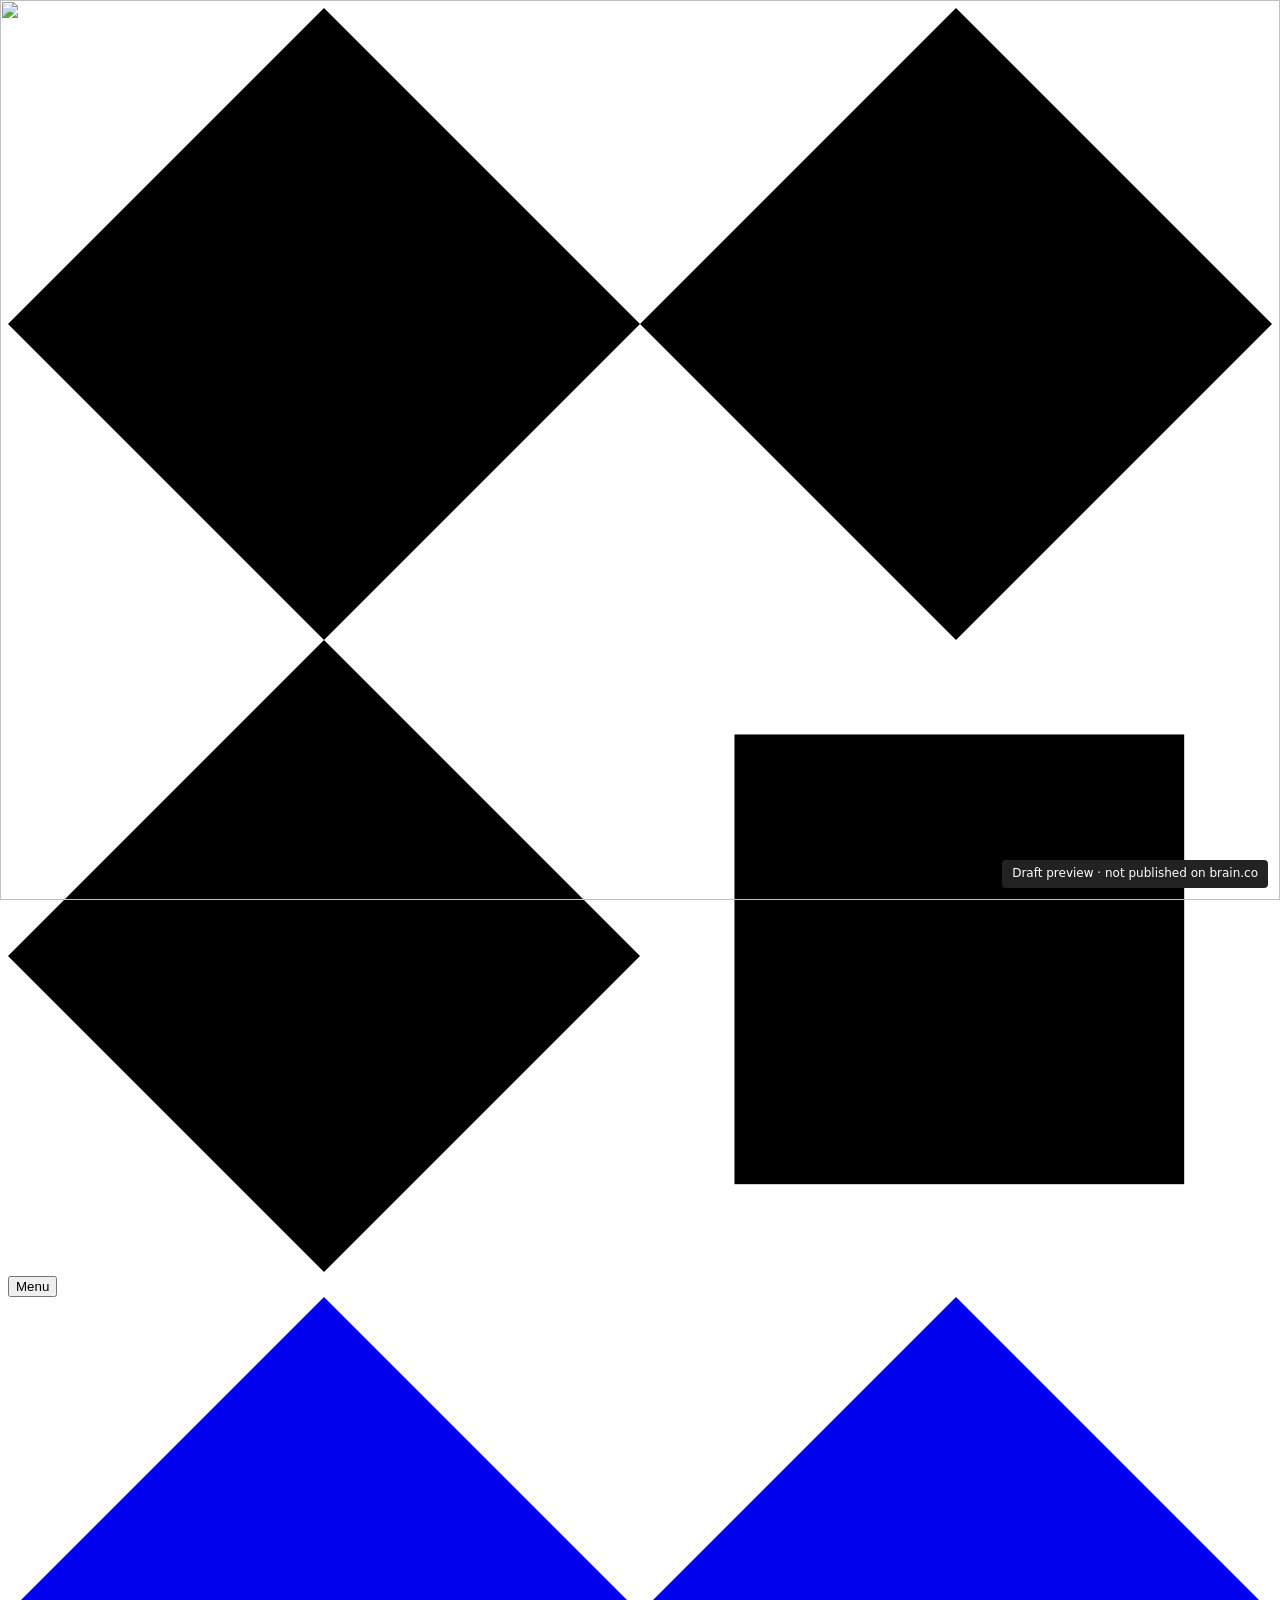
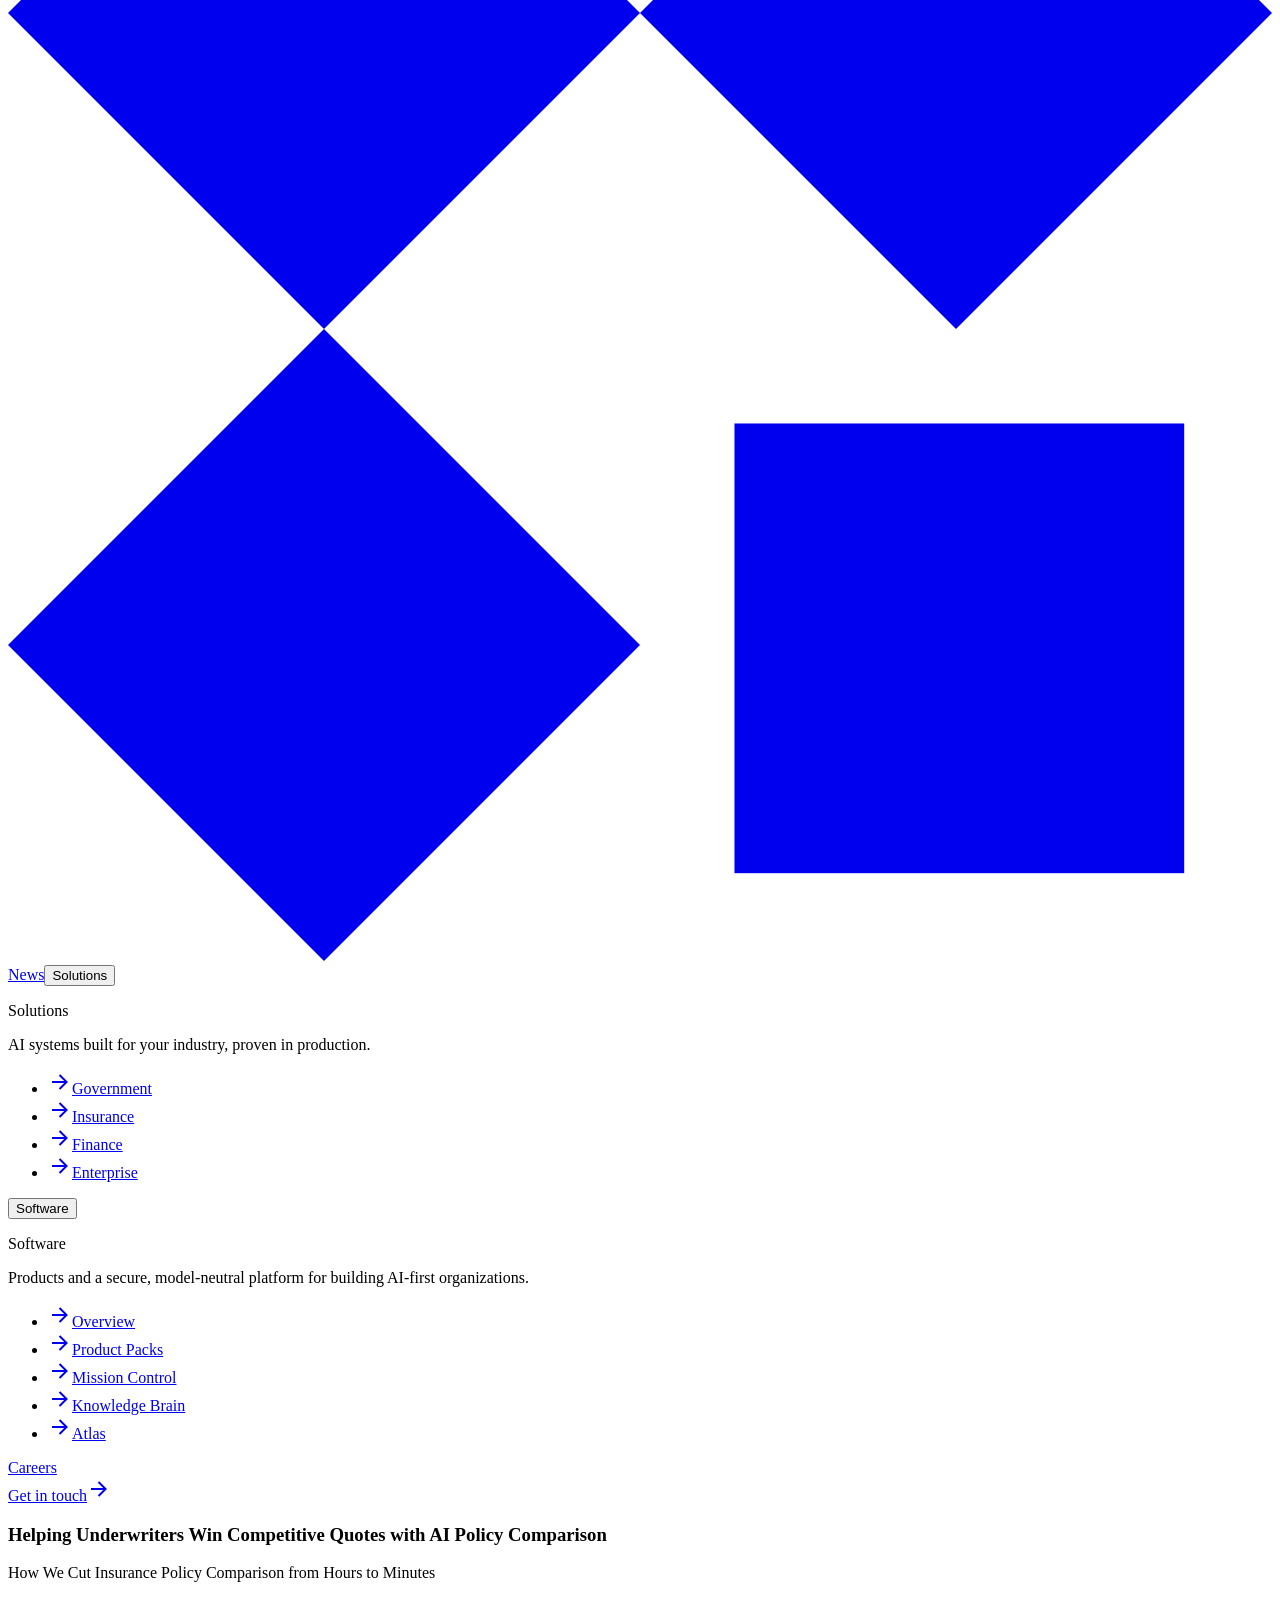
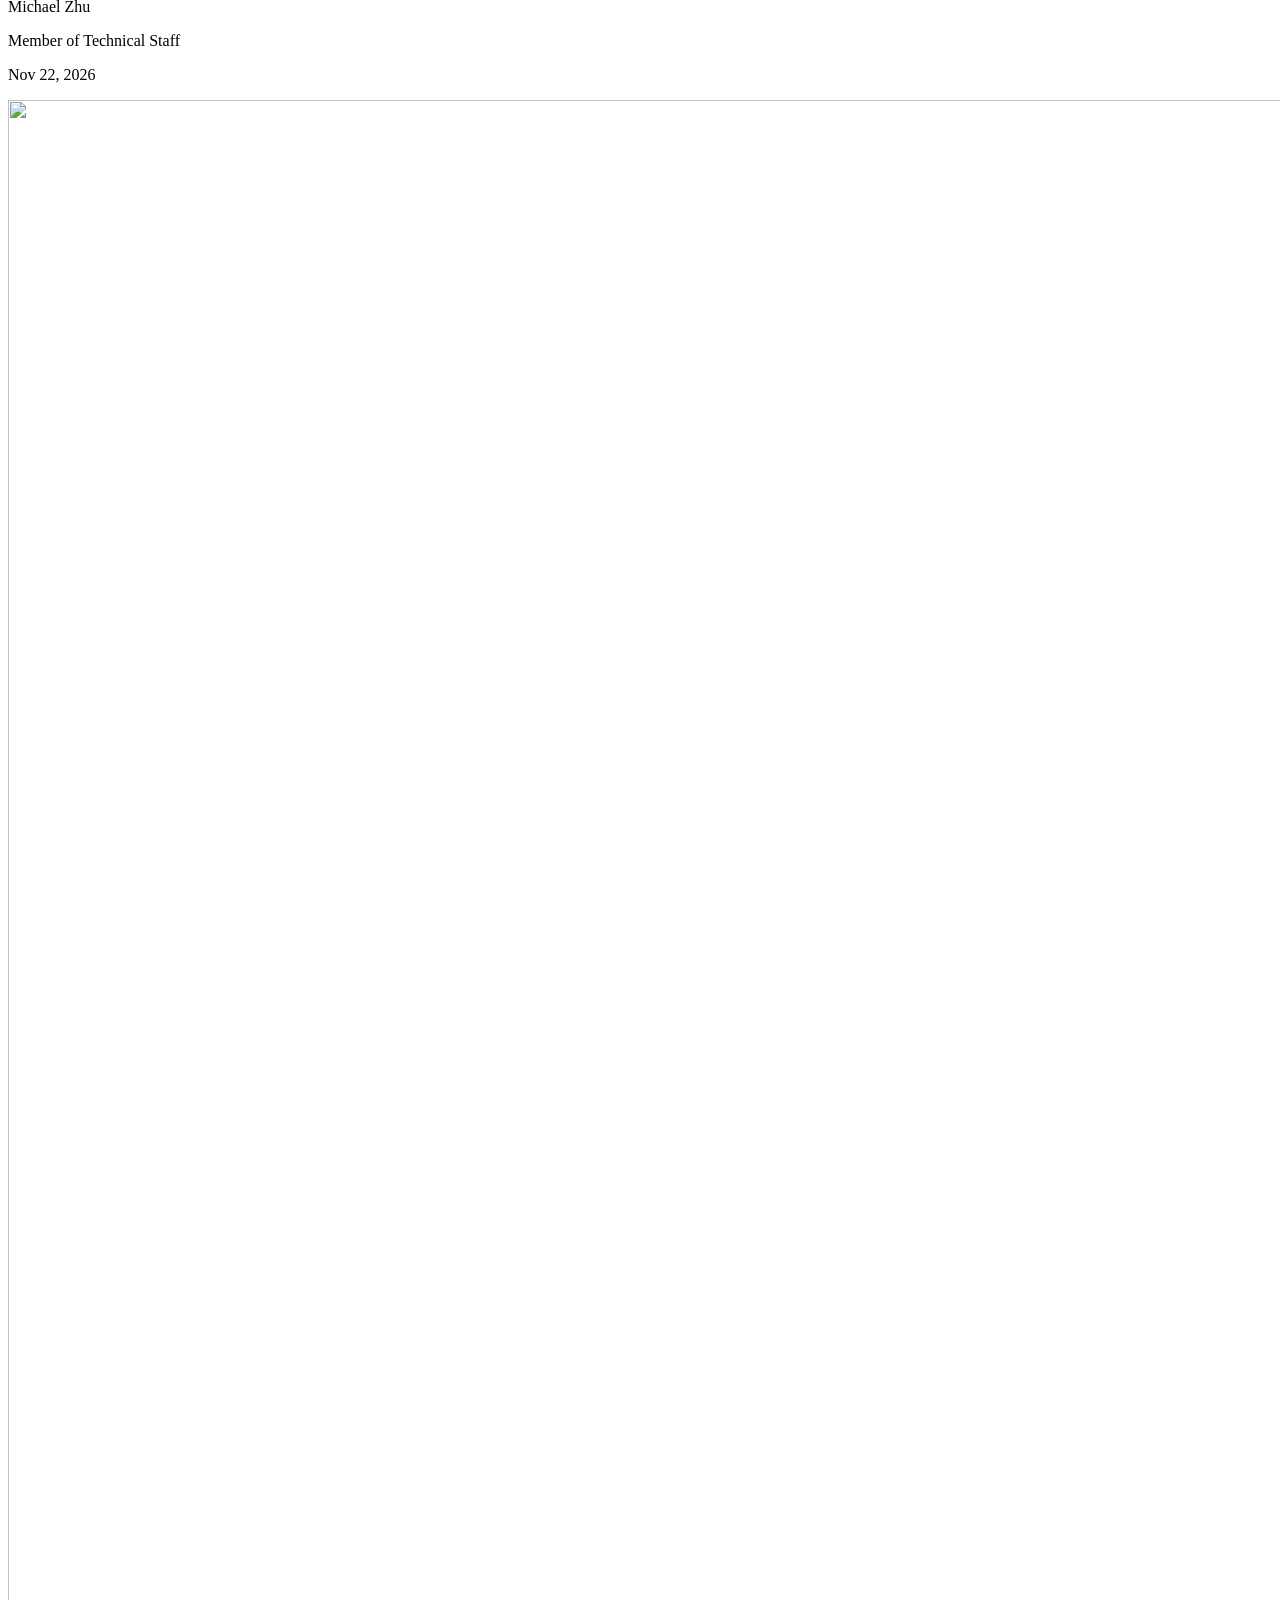
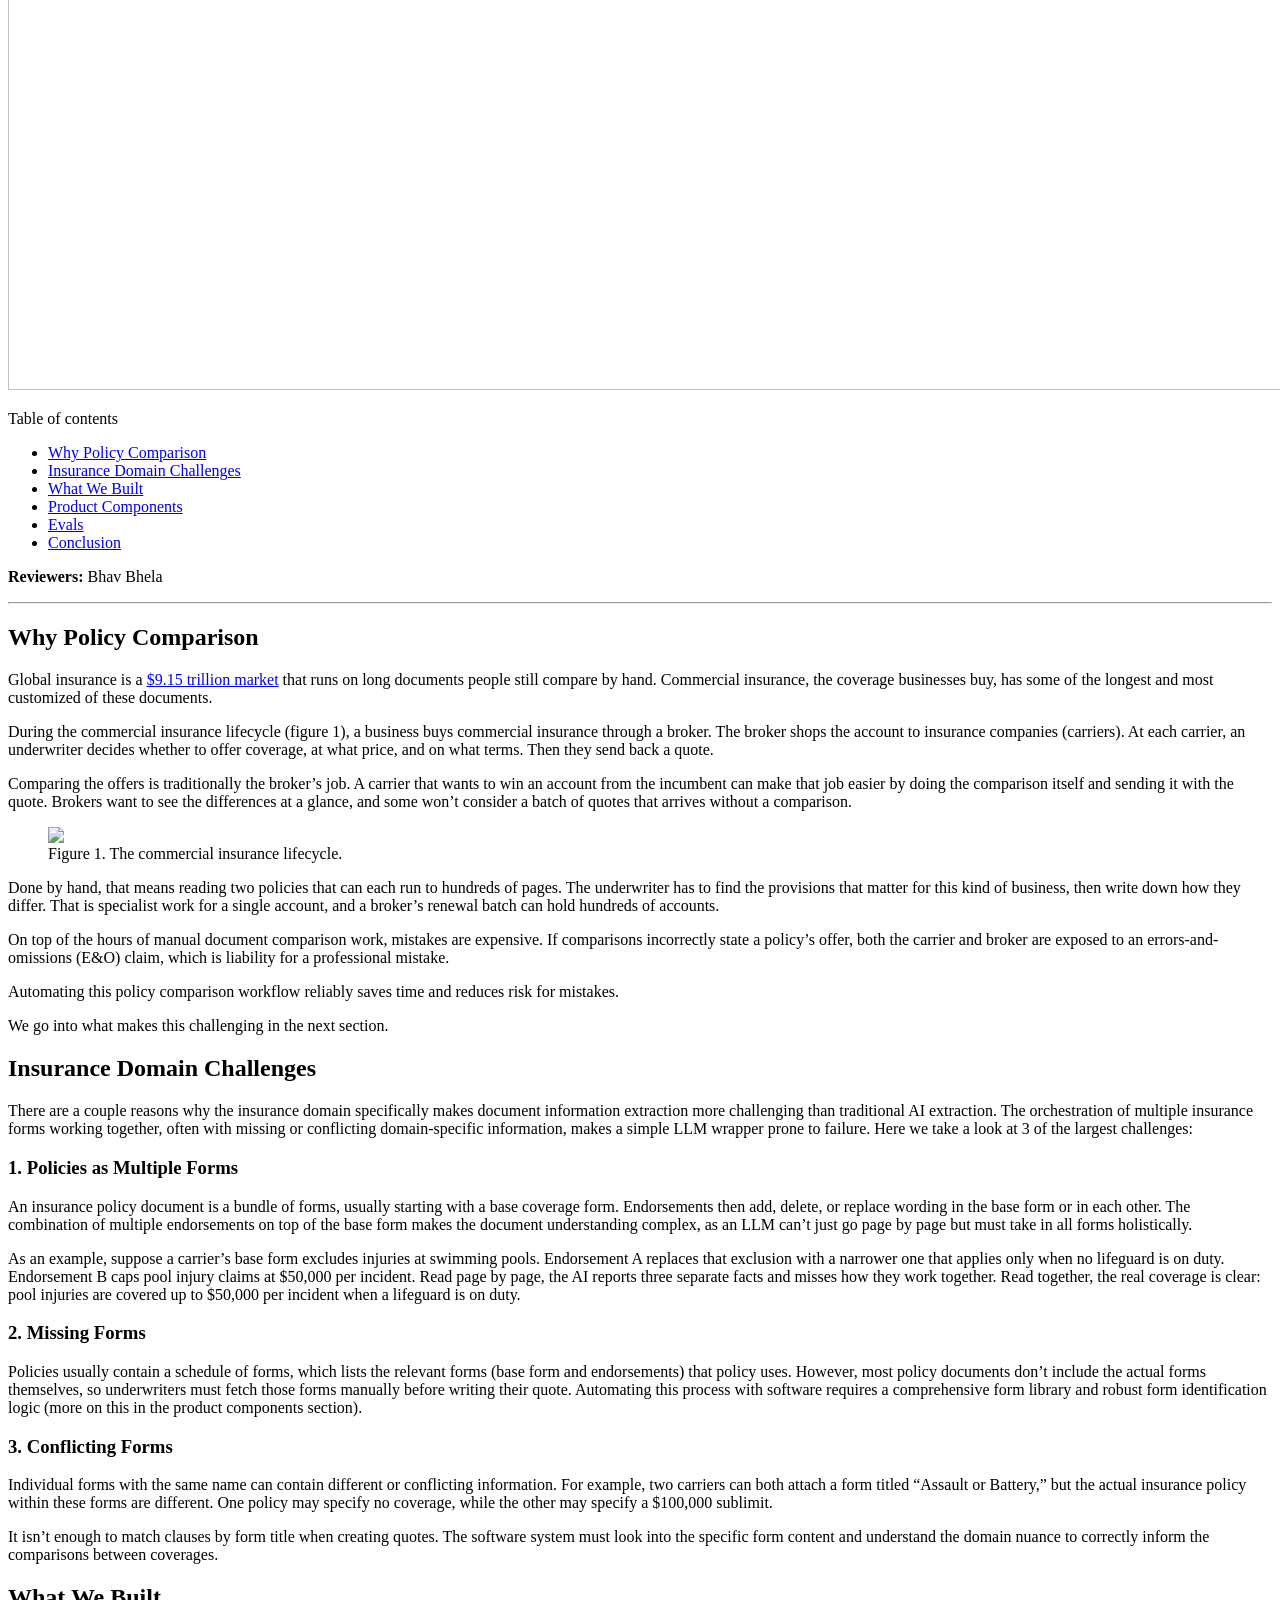
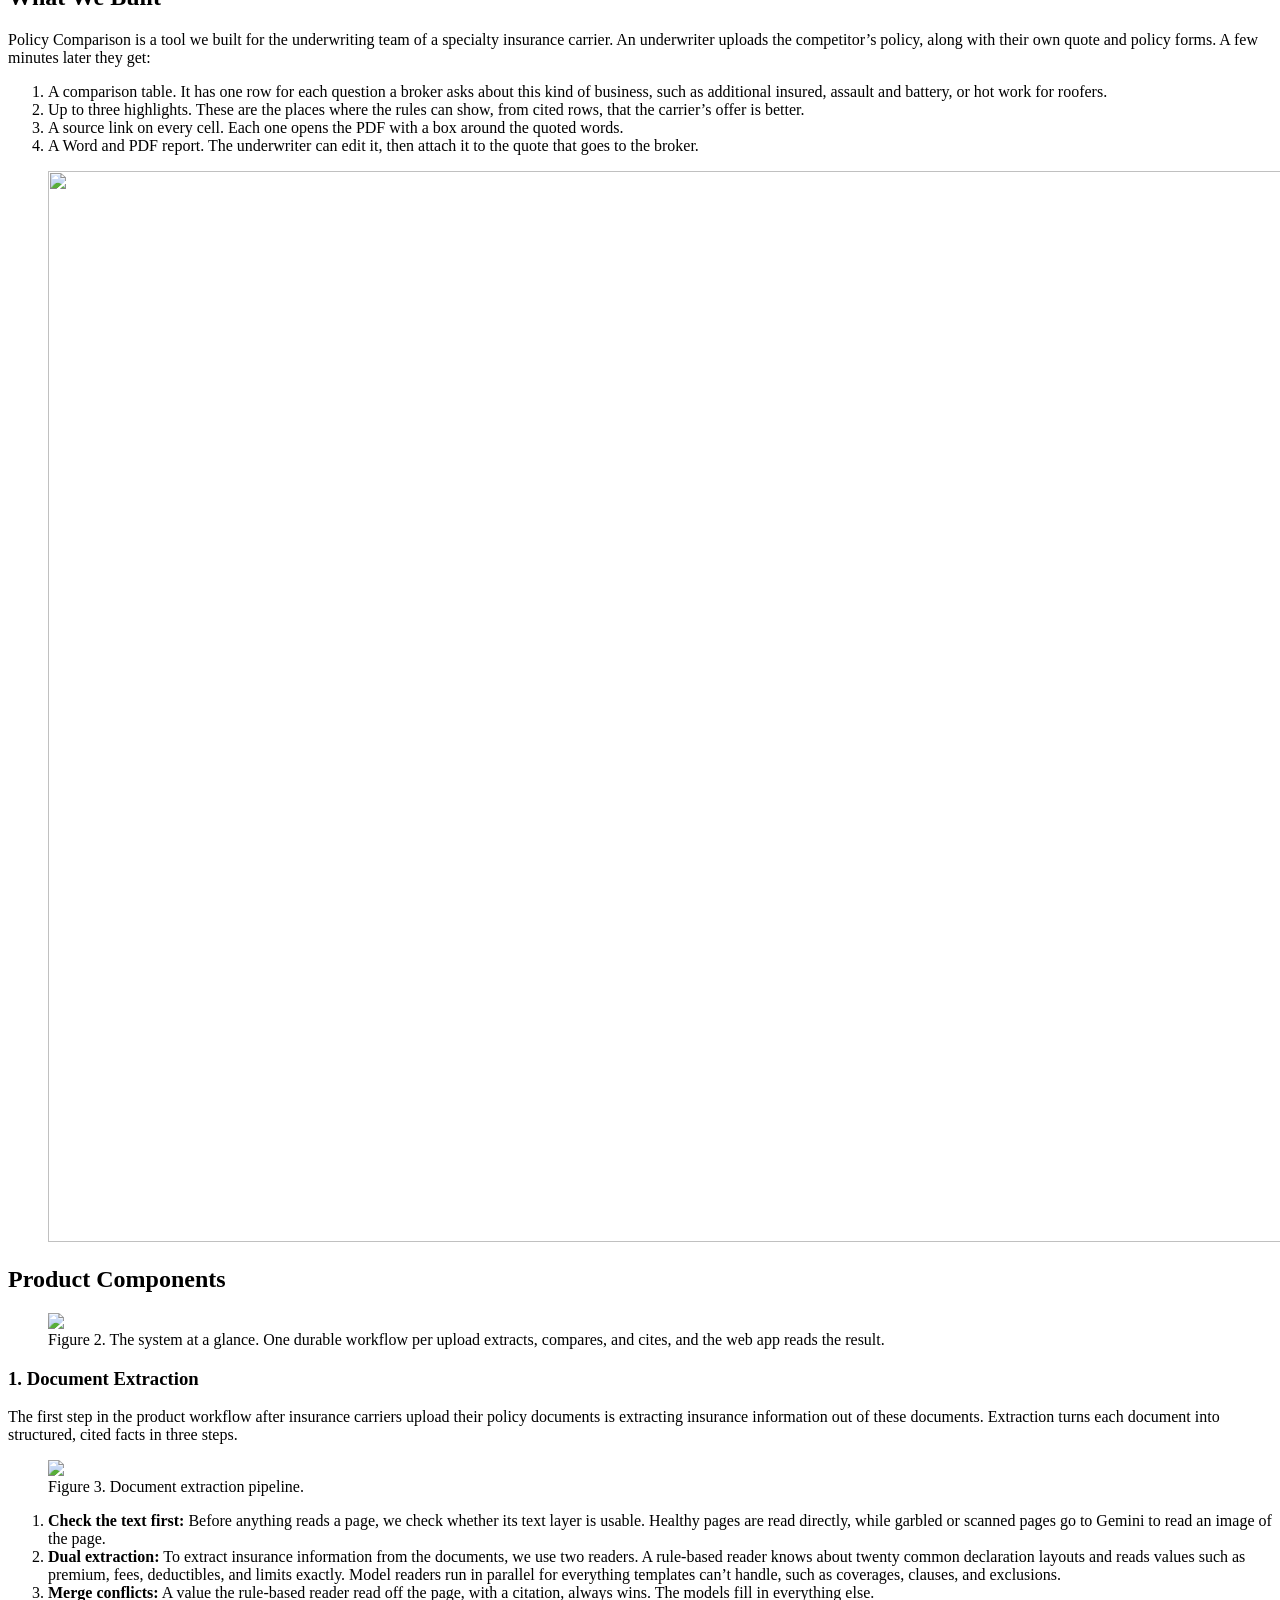
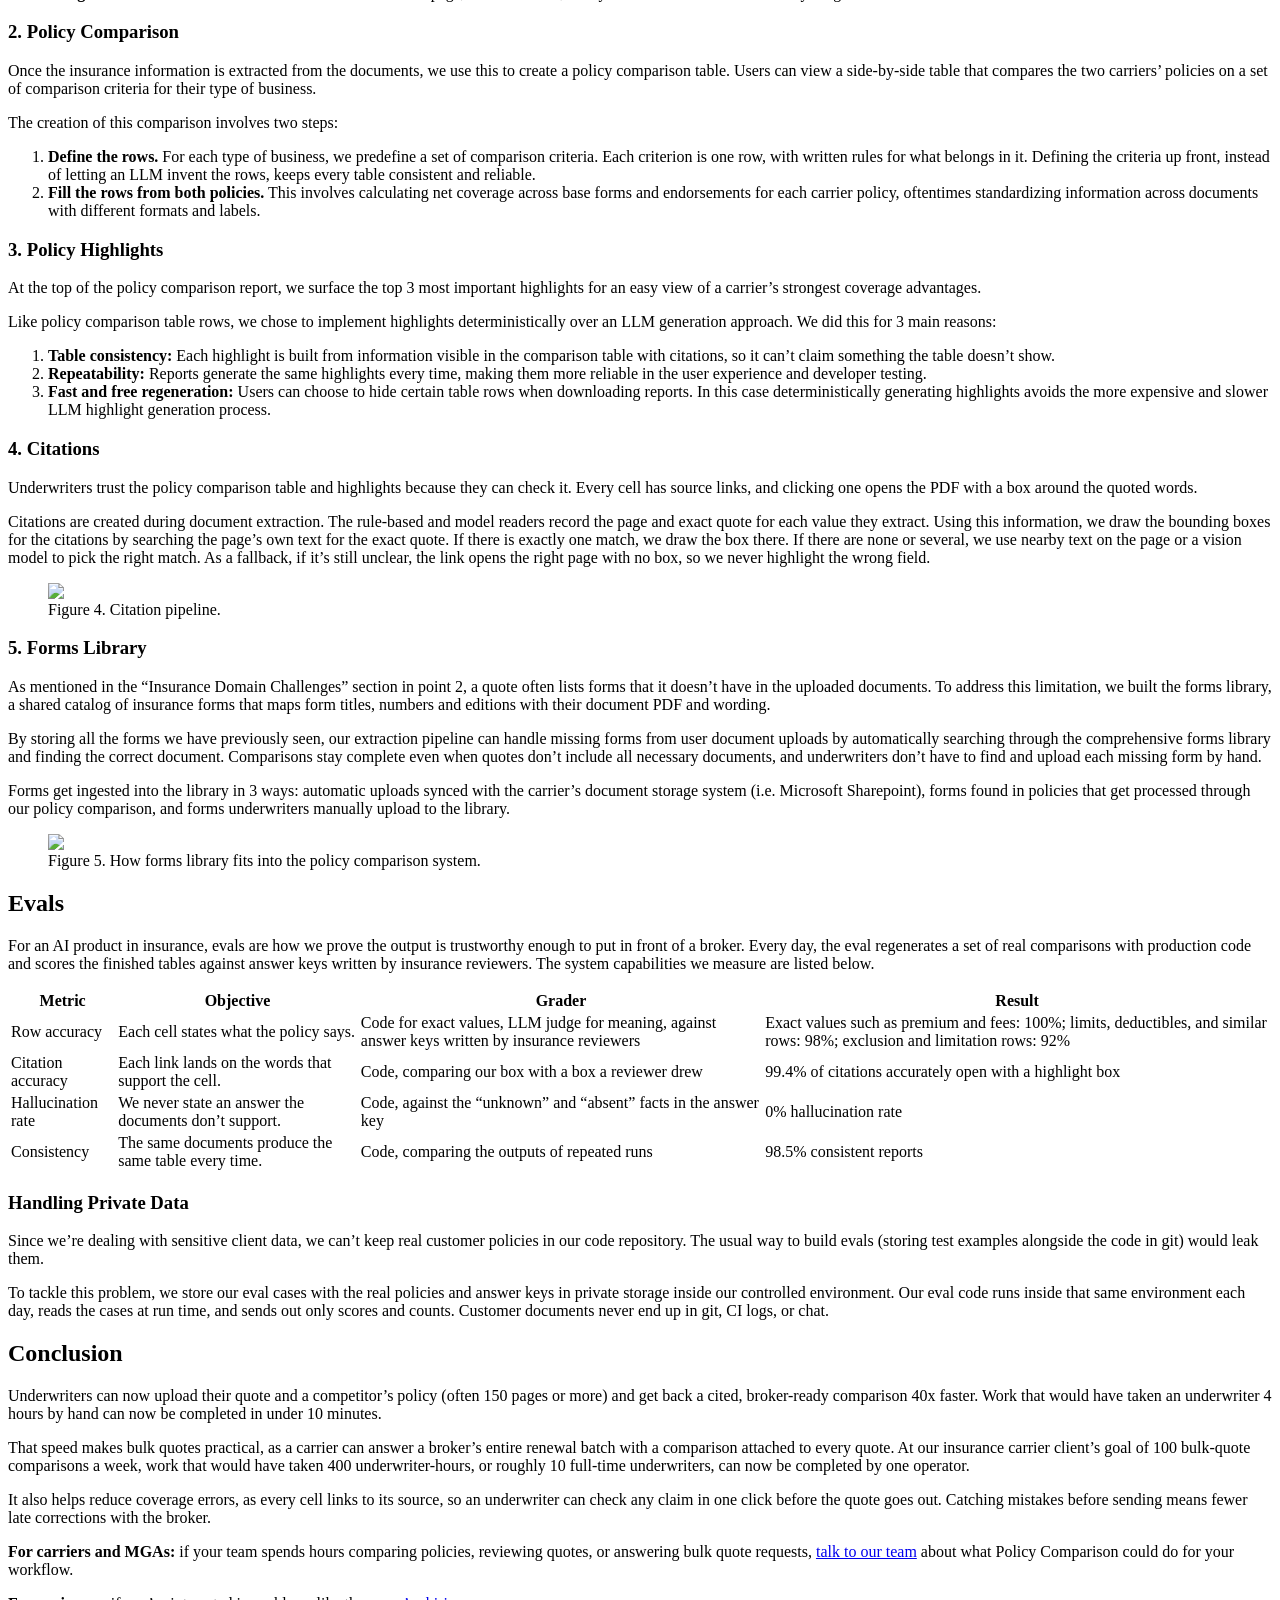
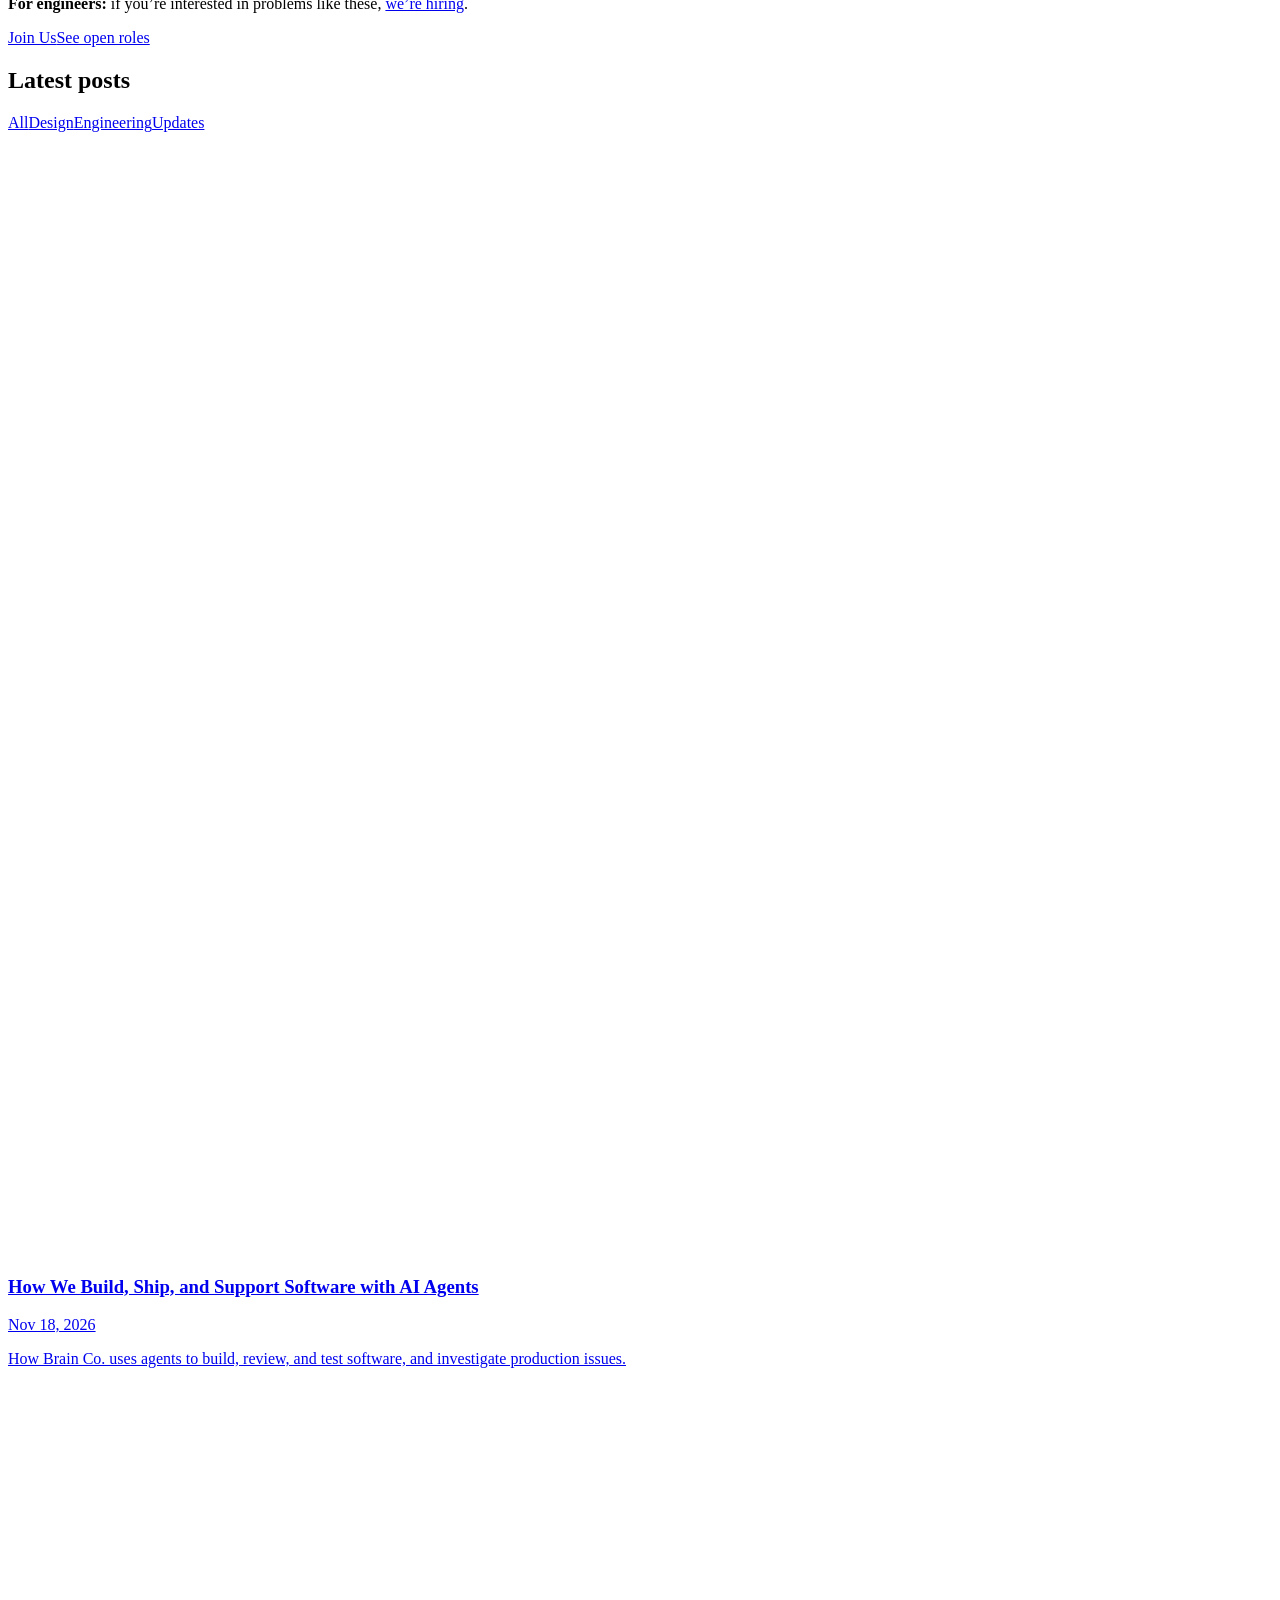
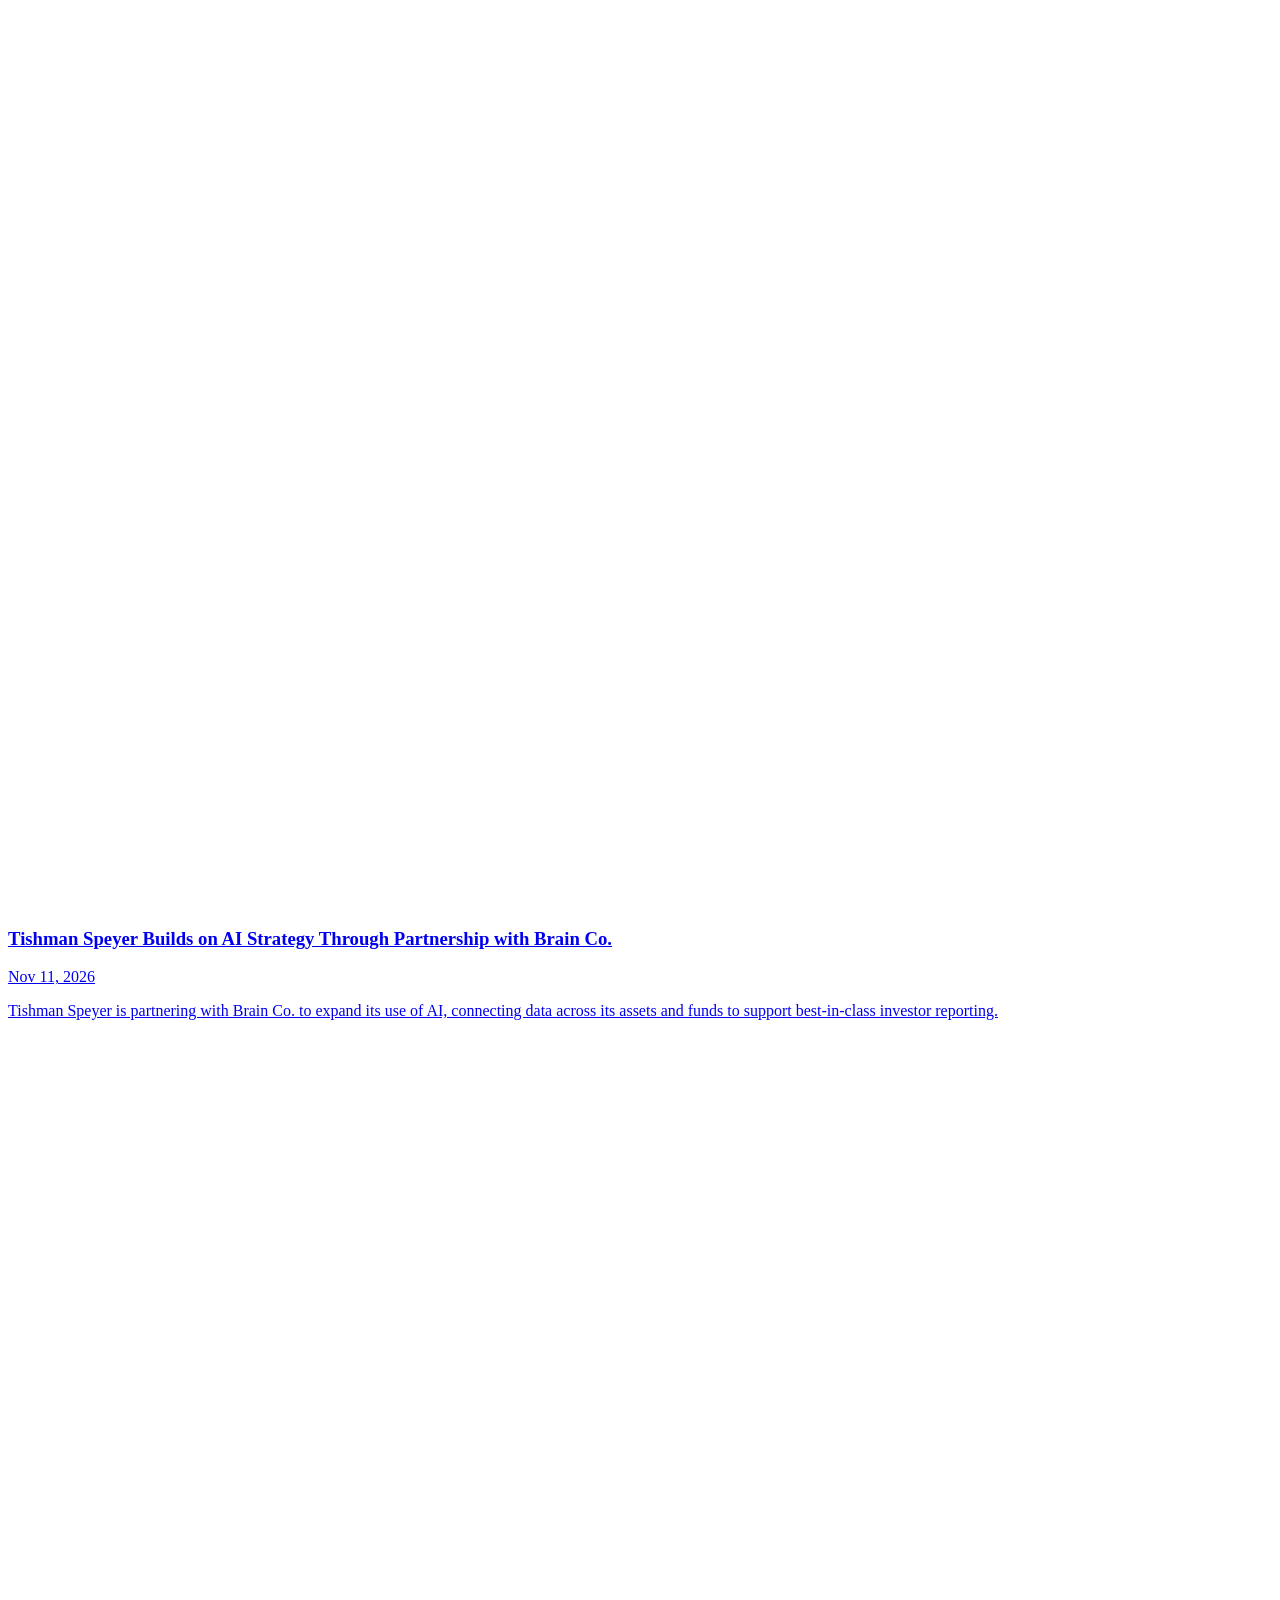
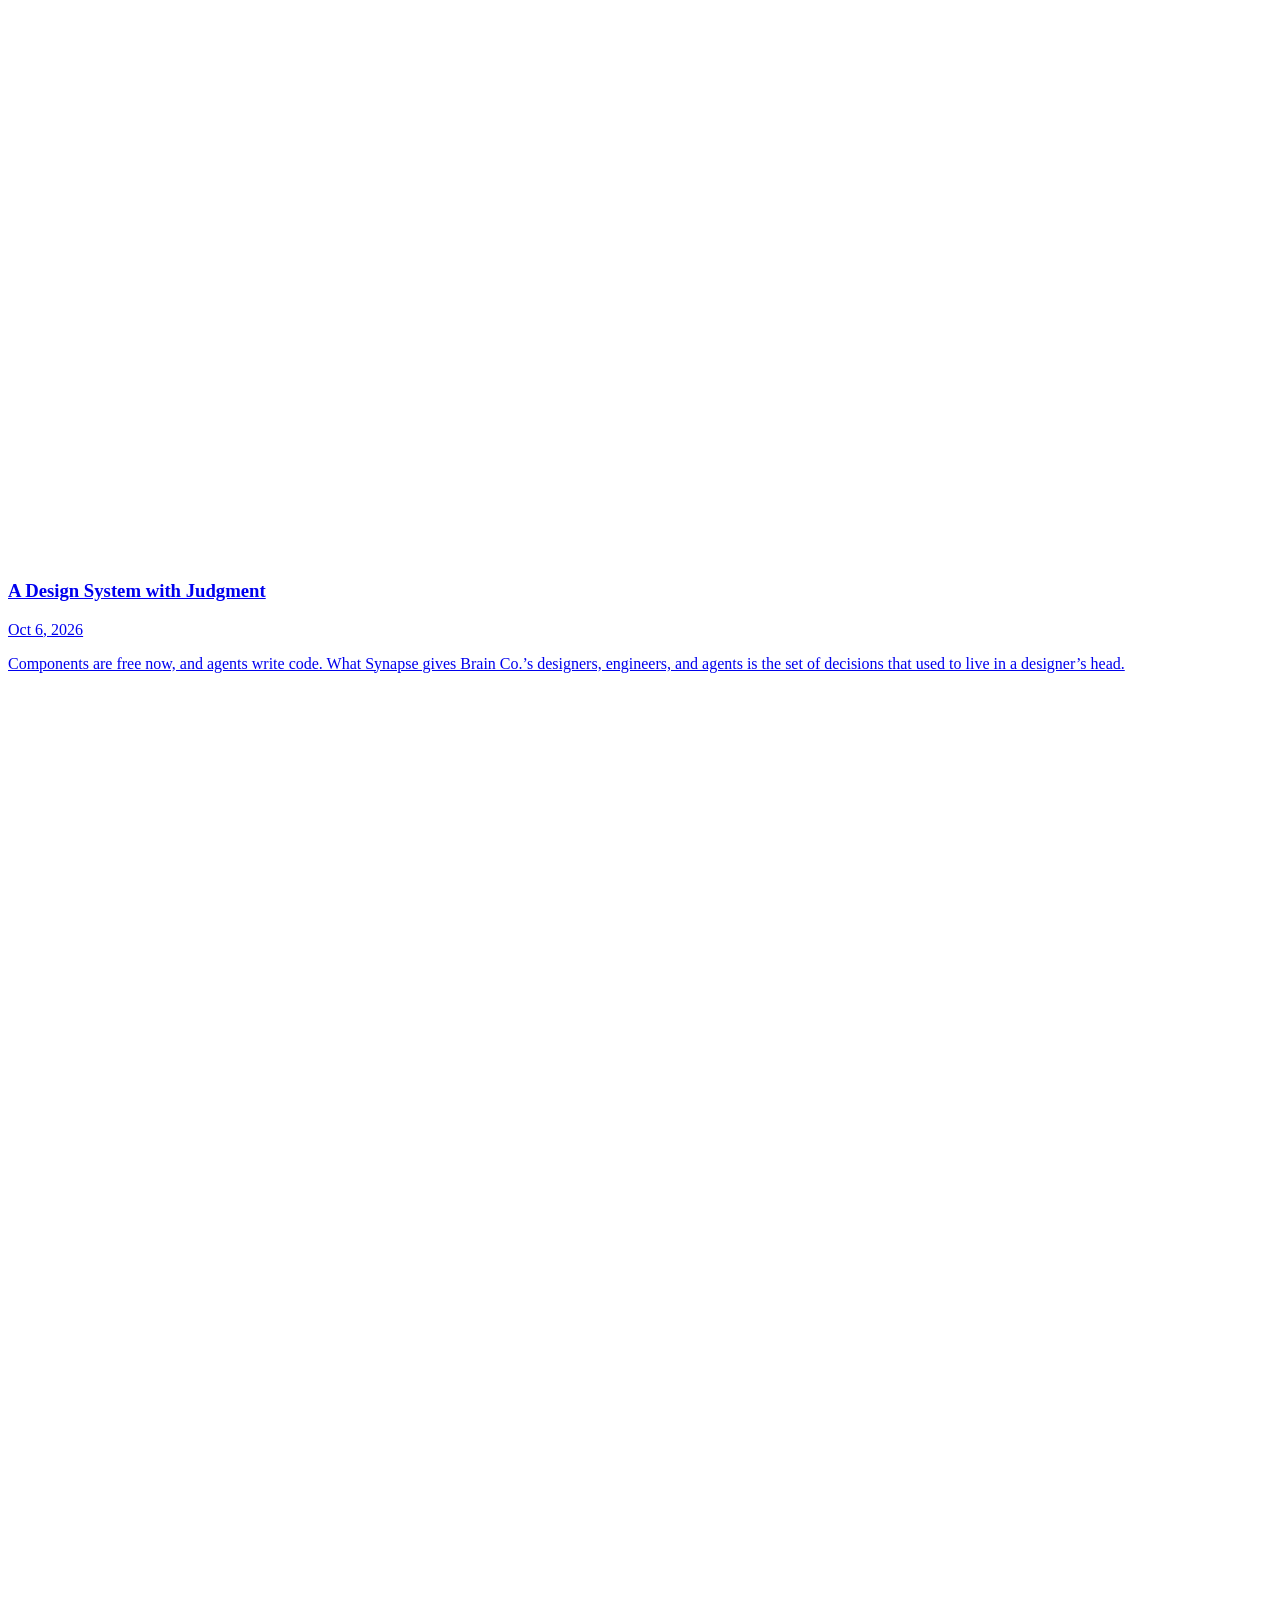
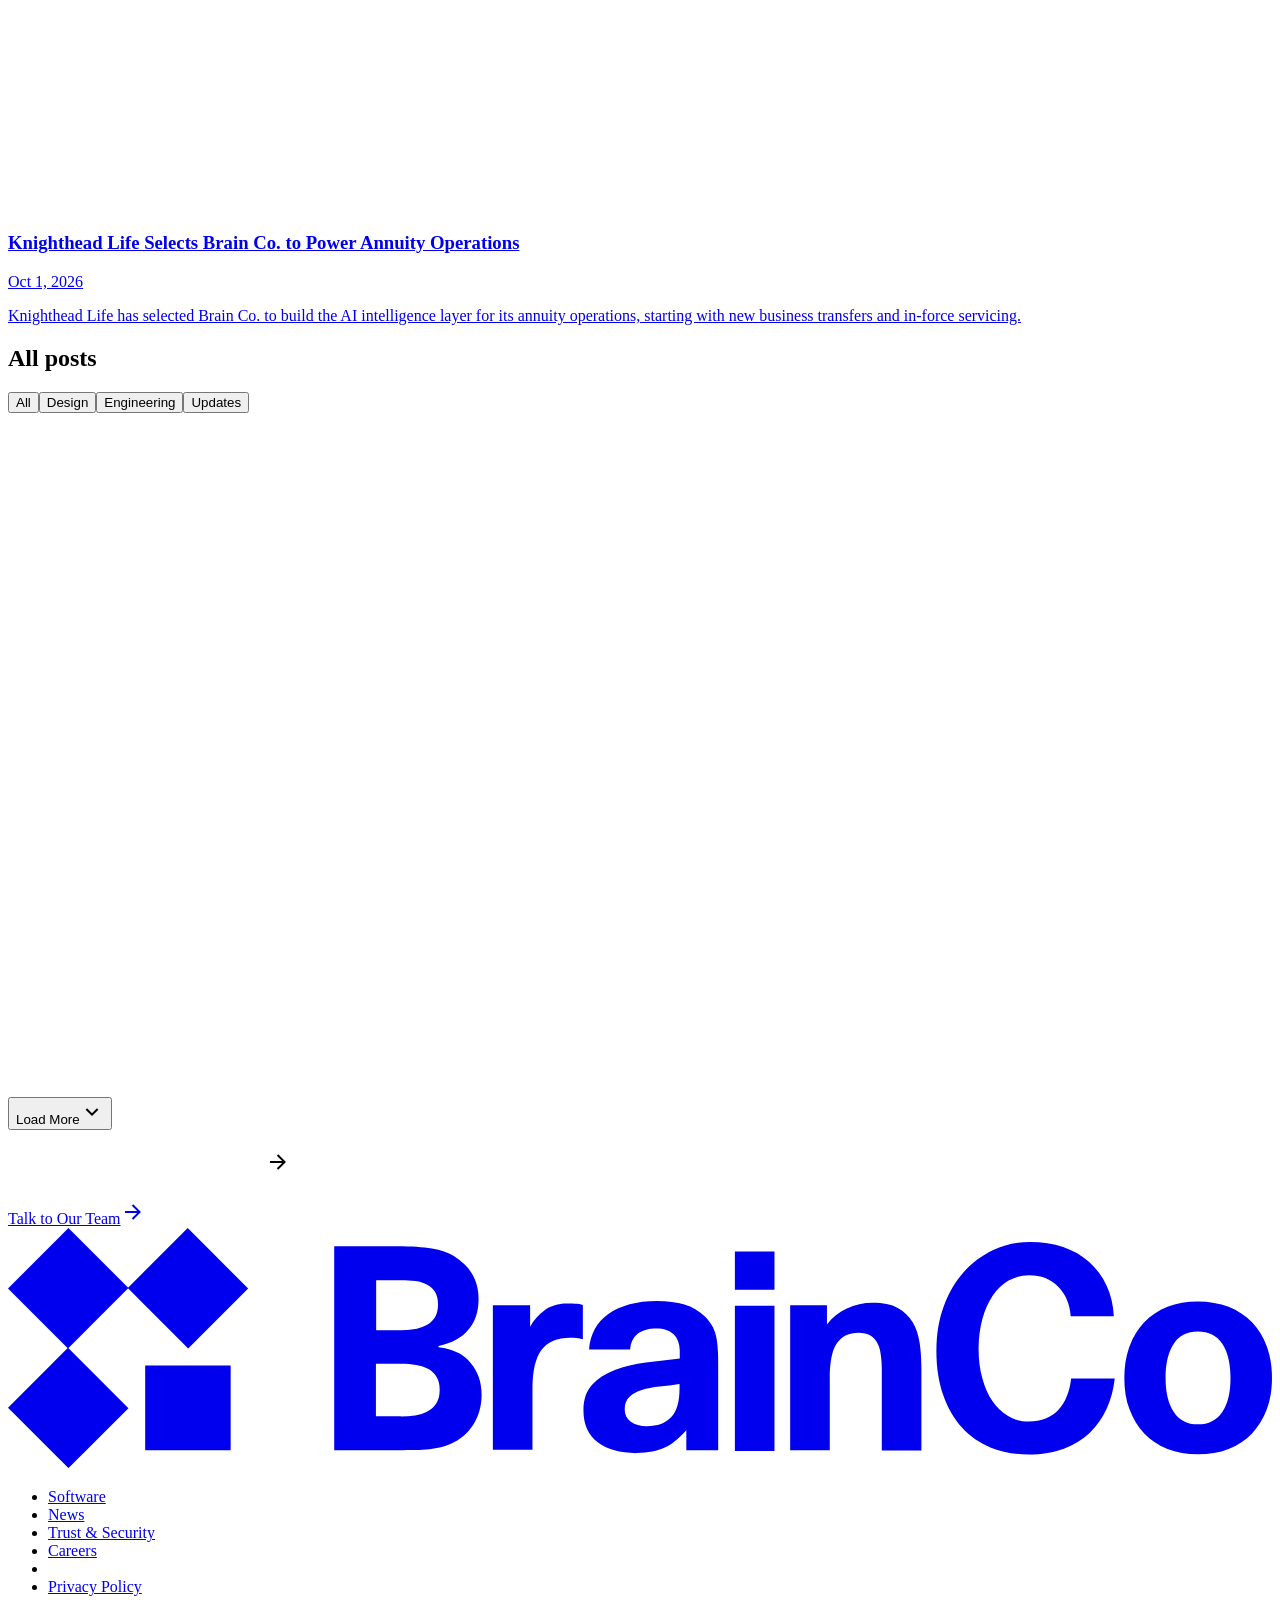
==== commit 8ead00a4: "Tighten the Evals intro sentence Co-Authored-By: Claude Opus 5.5 <noreply@anthropic.com>" ====
--- a/blog/helping-underwriters-win-competitive-quotes-with-ai-policy-comparison.html
+++ b/blog/helping-underwriters-win-competitive-quotes-with-ai-policy-comparison.html
@@ -17,4 +17,4 @@
   e.preventDefault(); e.stopPropagation();
   if (e.metaKey || e.ctrlKey || a.target === '_blank') window.open(dest, '_blank', 'noopener'); else location.href = dest;
 }, true);
-</script><meta charSet="utf-8"/><link rel="preconnect" href="https://rzhsneqw.api.sanity.io"/><meta name="viewport" content="width=device-width, initial-scale=1"/><link rel="preload" href="/policy-comparison-blog-preview/_next/static/media/BrainCoMonumentGroteskSemiMono_Bold-s.p.3g0p5zovl3aqv.woff2" as="font" crossorigin="" type="font/woff2"/><link rel="preload" href="/policy-comparison-blog-preview/_next/static/media/BrainCoMonumentGroteskSemiMono_BoldItalic-s.p.3x9k2e3j-9zpu.woff2" as="font" crossorigin="" type="font/woff2"/><link rel="preload" href="/policy-comparison-blog-preview/_next/static/media/BrainCoMonumentGroteskSemiMono_Medium-s.p.40hah6m5wlt0_.woff2" as="font" crossorigin="" type="font/woff2"/><link rel="preload" href="/policy-comparison-blog-preview/_next/static/media/BrainCoMonumentGroteskSemiMono_MediumItalic-s.p.1e43dcf160_dl.woff2" as="font" crossorigin="" type="font/woff2"/><link rel="preload" href="/policy-comparison-blog-preview/_next/static/media/BrainCoMonumentGroteskSemiMono_Regular-s.p.3ztx9zyp0c09j.woff2" as="font" crossorigin="" type="font/woff2"/><link rel="preload" href="/policy-comparison-blog-preview/_next/static/media/BrainCoMonumentGroteskSemiMono_RegularItalic-s.p.386acbfbh_ibh.woff2" as="font" crossorigin="" type="font/woff2"/><link rel="preload" href="/policy-comparison-blog-preview/_next/static/media/Unica77LLWeb_Bold-s.p.04w4ng0l9nbq0.woff2" as="font" crossorigin="" type="font/woff2"/><link rel="preload" href="/policy-comparison-blog-preview/_next/static/media/Unica77LLWeb_Italic-s.p.38kr1fqjlbidu.woff2" as="font" crossorigin="" type="font/woff2"/><link rel="preload" href="/policy-comparison-blog-preview/_next/static/media/Unica77LLWeb_Medium-s.p.2dmk984i_qi6g.woff2" as="font" crossorigin="" type="font/woff2"/><link rel="preload" href="/policy-comparison-blog-preview/_next/static/media/Unica77LLWeb_Regular-s.p.08w1crrcdxptt.woff2" as="font" crossorigin="" type="font/woff2"/><link rel="preload" href="/policy-comparison-blog-preview/_next/static/media/caa3a2e1cccd8315-s.p.0wgildi0cnwt9.woff2" as="font" crossorigin="" type="font/woff2"/><link rel="preload" as="image" href="/policy-comparison-blog-preview/preview/policy-comparison/cover.png"/><link rel="stylesheet" href="/policy-comparison-blog-preview/_next/static/chunks/2pjr3y7c1cqin.css" data-precedence="next"/><link rel="stylesheet" href="/policy-comparison-blog-preview/_next/static/chunks/3geocl56eo22t.css" data-precedence="next"/><link rel="preload" as="script" fetchPriority="low" href="/policy-comparison-blog-preview/_next/static/chunks/0wm3uufmawhqj.js"/><script src="/policy-comparison-blog-preview/_next/static/chunks/033e1b4wu4mi6.js" async=""></script><script src="/policy-comparison-blog-preview/_next/static/chunks/1dl3--9nt79d2.js" async=""></script><script src="/policy-comparison-blog-preview/_next/static/chunks/2d3u8415h332g.js" async=""></script><script src="/policy-comparison-blog-preview/_next/static/chunks/3vtztokq1q-tc.js" async=""></script><script src="/policy-comparison-blog-preview/_next/static/chunks/3g0bajdxq4eda.js" async=""></script><script src="/policy-comparison-blog-preview/_next/static/chunks/turbopack-14pl7k1kum2gp.js" async=""></script><script src="/policy-comparison-blog-preview/_next/static/chunks/2shd1d9slajui.js" async=""></script><script src="/policy-comparison-blog-preview/_next/static/chunks/3ss1yfgjcd2a7.js" async=""></script><script src="/policy-comparison-blog-preview/_next/static/chunks/1go6l441rpwnk.js" async=""></script><script src="/policy-comparison-blog-preview/_next/static/chunks/2axk0u-8gyhn9.js" async=""></script><script src="/policy-comparison-blog-preview/_next/static/chunks/40046txg-847a.js" async=""></script><script src="/policy-comparison-blog-preview/_next/static/chunks/35oakcr3vu8py.js" async=""></script><script src="/policy-comparison-blog-preview/_next/static/chunks/41is31wqngt-k.js" async=""></script><script src="/policy-comparison-blog-preview/_next/static/chunks/0z6h7ojm940pp.js" async=""></script><script src="/policy-comparison-blog-preview/_next/static/chunks/2mi8ouqi7h6bz.js" async=""></script><meta name="theme-color" content="#0f172a"/><title>Helping Underwriters Win Competitive Quotes with AI Policy Comparison · Brain Co.</title><meta name="description" content="How We Cut Insurance Policy Comparison from Hours to Minutes"/><meta name="application-name" content="Brain Co."/><link rel="manifest" href="https://brain.co/manifest.webmanifest"/><meta name="robots" content="noindex, nofollow"/><link rel="canonical" href="https://brain.co/blog/helping-underwriters-win-competitive-quotes-with-ai-policy-comparison"/><meta property="og:title" content="Helping Underwriters Win Competitive Quotes with AI Policy Comparison"/><meta property="og:description" content="How We Cut Insurance Policy Comparison from Hours to Minutes"/><meta property="og:url" content="https://brain.co/blog/helping-underwriters-win-competitive-quotes-with-ai-policy-comparison"/><meta property="og:site_name" content="Brain Co."/><meta property="og:locale" content="en_US"/><meta property="og:image" content="https://brain.co/blog/helping-underwriters-win-competitive-quotes-with-ai-policy-comparison/og?v=mwrsbk00"/><meta property="og:image:width" content="1200"/><meta property="og:image:height" content="630"/><meta property="og:image:alt" content="Helping Underwriters Win Competitive Quotes with AI Policy Comparison"/><meta property="og:type" content="article"/><meta property="article:published_time" content="2026-11-22T17:00:00.000Z"/><meta property="article:author" content="Michael Zhu"/><meta name="twitter:card" content="summary_large_image"/><meta name="twitter:title" content="Helping Underwriters Win Competitive Quotes with AI Policy Comparison"/><meta name="twitter:description" content="How We Cut Insurance Policy Comparison from Hours to Minutes"/><meta name="twitter:image" content="https://brain.co/blog/helping-underwriters-win-competitive-quotes-with-ai-policy-comparison/og?v=mwrsbk00"/><meta name="twitter:image:alt" content="Helping Underwriters Win Competitive Quotes with AI Policy Comparison"/><link rel="icon" href="https://brain.co/icon?f8f95f8f72778561" type="image/png" sizes="32x32"/><link rel="apple-touch-icon" href="https://brain.co/apple-icon?d2c3b303bc55e682" type="image/png" sizes="180x180"/><meta name="next-size-adjust" content=""/><script type="application/ld+json">[{"@context":"https://schema.org","@type":"Organization","@id":"https://brain.co/#organization","name":"Brain Co.","url":"https://brain.co/","logo":"https://brain.co/icon.png","sameAs":[]},{"@context":"https://schema.org","@type":"WebSite","@id":"https://brain.co/#website","url":"https://brain.co/","name":"Brain Co.","publisher":{"@id":"https://brain.co/#organization"}}]</script><script src="/policy-comparison-blog-preview/_next/static/chunks/0cz1d0mv5g_q7.js" noModule=""></script></head><body class="min-h-screen antialiased"><div hidden=""><!--$--><!--/$--></div><div class="hidden nav:block"><header class="text-fg-primary"><div class="relative"><div class="container-wide grid grid-cols-12 items-start gap-x-gutter pt-8 pb-10"><a aria-label="Brain Co. — Home" class="col-span-2 h-[92px]" style="--mark-resize:300ms;--mark-grows-after:calc(4 * var(--drop-step) + var(--drop-duration) - var(--mark-resize))" href="https://brain.co/"><svg viewBox="0 0 95 95" class="transition-[width,height] duration-(--mark-resize) ease-out motion-reduce:transition-none size-[92px]" style="filter:invert(var(--logo-invert, 0))" fill="black" role="img" aria-label="Brain Co."><polygon class="transition-none opacity-0" points="23.75,0 47.5,23.75 23.75,47.5 0,23.75"></polygon><polygon class="transition-none opacity-0" points="71.25,0 95,23.75 71.25,47.5 47.5,23.75"></polygon><polygon class="transition-none opacity-0" points="23.75,47.5 47.5,71.25 23.75,95 0,71.25"></polygon><rect class="transition-none opacity-0" x="54.6" y="54.6" width="33.8" height="33.8"></rect></svg></a><button type="button" aria-expanded="false" class="relative col-span-3 col-start-10 justify-self-end before:absolute before:inset-x-0 before:top-0 before:border-t-4 before:border-fg-primary pt-4 text-subtitle">Menu</button></div></div><div inert="" class="fixed top-0 left-0 right-0 z-40 transition-transform duration-300 motion-reduce:transition-none -translate-y-full"><div class="border-b-4 border-fg-primary bg-surface"><div class="container-wide grid grid-cols-12 items-center gap-x-gutter h-20 group/links"><a aria-label="Brain Co. — Home" class="col-span-2" href="https://brain.co/"><svg viewBox="0 0 95 95" class="size-9" fill="currentColor" role="img" aria-label="Brain Co."><polygon points="23.75,0 47.5,23.75 23.75,47.5 0,23.75"></polygon><polygon points="71.25,0 95,23.75 71.25,47.5 47.5,23.75"></polygon><polygon points="23.75,47.5 47.5,71.25 23.75,95 0,71.25"></polygon><rect x="54.6" y="54.6" width="33.8" height="33.8"></rect></svg></a><nav aria-label="Main, condensed" class="justify-center gap-14 col-span-6 col-start-4 flex text-label"><a data-nav-item="true" class="transition-colors duration-[320ms] ease-out-cubic motion-reduce:transition-none group-has-[[data-nav-item]:hover]/links:[&amp;:not(:hover,[aria-expanded=true])]:text-ink-500" href="https://brain.co/news">News</a><span><button type="button" aria-expanded="false" data-nav-item="true" class="transition-colors duration-[320ms] ease-out-cubic motion-reduce:transition-none group-has-[[data-nav-item]:hover]/links:[&amp;:not(:hover,[aria-expanded=true])]:text-ink-500">Solutions</button><div inert="" class="absolute inset-x-0 grid border-b-4 pointer-events-none grid-rows-[0fr] border-transparent bg-transparent [transition:grid-template-rows_300ms_ease-out_200ms,border-bottom-color_150ms_ease-out] z-30 top-(--condensed-nav-height)"><div class="min-h-0 overflow-hidden"><div class="container-wide pt-10 pb-[38px]"><div class="grid grid-cols-12 items-start gap-x-gutter"><div class="col-span-4 max-w-[437px] transition-opacity duration-200 ease-out opacity-0 delay-0"><p class="text-body text-bold text-fg-primary">Solutions</p><p class="mt-1 text-body text-fg-primary text-pretty">AI systems built for your industry, proven in production.</p></div><ul class="col-start-6 -ml-gutter flex w-max flex-col gap-0"><li style="transition-delay:0ms" class="transition-[opacity,translate] duration-300 motion-reduce:transition-none ease-panel translate-y-1.5 opacity-0"><a class="group/link flex items-center gap-1 text-body text-fg-primary whitespace-nowrap" href="https://brain.co/solutions/government"><svg viewBox="0 0 24 24" xmlns="http://www.w3.org/2000/svg" width="24" height="24" fill="currentColor" aria-hidden="true" class="remixicon size-4 shrink-0 transition-transform duration-150 group-hover/link:translate-x-[3px] group-focus-visible/link:translate-x-[3px] motion-reduce:transition-none ease-panel"><path d="M16.1716 10.9999L10.8076 5.63589L12.2218 4.22168L20 11.9999L12.2218 19.778L10.8076 18.3638L16.1716 12.9999H4V10.9999H16.1716Z"></path></svg><span>Government</span></a></li><li style="transition-delay:0ms" class="transition-[opacity,translate] duration-300 motion-reduce:transition-none ease-panel translate-y-1.5 opacity-0"><a class="group/link flex items-center gap-1 text-body text-fg-primary whitespace-nowrap" href="https://brain.co/solutions/insurance"><svg viewBox="0 0 24 24" xmlns="http://www.w3.org/2000/svg" width="24" height="24" fill="currentColor" aria-hidden="true" class="remixicon size-4 shrink-0 transition-transform duration-150 group-hover/link:translate-x-[3px] group-focus-visible/link:translate-x-[3px] motion-reduce:transition-none ease-panel"><path d="M16.1716 10.9999L10.8076 5.63589L12.2218 4.22168L20 11.9999L12.2218 19.778L10.8076 18.3638L16.1716 12.9999H4V10.9999H16.1716Z"></path></svg><span>Insurance</span></a></li><li style="transition-delay:0ms" class="transition-[opacity,translate] duration-300 motion-reduce:transition-none ease-panel translate-y-1.5 opacity-0"><a class="group/link flex items-center gap-1 text-body text-fg-primary whitespace-nowrap" href="https://brain.co/solutions/finance"><svg viewBox="0 0 24 24" xmlns="http://www.w3.org/2000/svg" width="24" height="24" fill="currentColor" aria-hidden="true" class="remixicon size-4 shrink-0 transition-transform duration-150 group-hover/link:translate-x-[3px] group-focus-visible/link:translate-x-[3px] motion-reduce:transition-none ease-panel"><path d="M16.1716 10.9999L10.8076 5.63589L12.2218 4.22168L20 11.9999L12.2218 19.778L10.8076 18.3638L16.1716 12.9999H4V10.9999H16.1716Z"></path></svg><span>Finance</span></a></li><li style="transition-delay:0ms" class="transition-[opacity,translate] duration-300 motion-reduce:transition-none ease-panel translate-y-1.5 opacity-0"><a class="group/link flex items-center gap-1 text-body text-fg-primary whitespace-nowrap" href="https://brain.co/solutions/enterprise"><svg viewBox="0 0 24 24" xmlns="http://www.w3.org/2000/svg" width="24" height="24" fill="currentColor" aria-hidden="true" class="remixicon size-4 shrink-0 transition-transform duration-150 group-hover/link:translate-x-[3px] group-focus-visible/link:translate-x-[3px] motion-reduce:transition-none ease-panel"><path d="M16.1716 10.9999L10.8076 5.63589L12.2218 4.22168L20 11.9999L12.2218 19.778L10.8076 18.3638L16.1716 12.9999H4V10.9999H16.1716Z"></path></svg><span>Enterprise</span></a></li></ul></div></div></div></div></span><span><button type="button" aria-expanded="false" data-nav-item="true" class="transition-colors duration-[320ms] ease-out-cubic motion-reduce:transition-none group-has-[[data-nav-item]:hover]/links:[&amp;:not(:hover,[aria-expanded=true])]:text-ink-500">Software</button><div inert="" class="absolute inset-x-0 grid border-b-4 pointer-events-none grid-rows-[0fr] border-transparent bg-transparent [transition:grid-template-rows_300ms_ease-out_200ms,border-bottom-color_150ms_ease-out] z-30 top-(--condensed-nav-height)"><div class="min-h-0 overflow-hidden"><div class="container-wide pt-10 pb-[38px]"><div class="grid grid-cols-12 items-start gap-x-gutter"><div class="col-span-4 max-w-[437px] transition-opacity duration-200 ease-out opacity-0 delay-0"><p class="text-body text-bold text-fg-primary">Software</p><p class="mt-1 text-body text-fg-primary text-pretty">Products and a secure, model-neutral platform for building AI-first organizations.</p></div><ul class="col-start-6 -ml-gutter flex w-max flex-col gap-0"><li style="transition-delay:0ms" class="transition-[opacity,translate] duration-300 motion-reduce:transition-none ease-panel translate-y-1.5 opacity-0"><a class="group/link flex items-center gap-1 text-body text-fg-primary whitespace-nowrap" href="https://brain.co/software"><svg viewBox="0 0 24 24" xmlns="http://www.w3.org/2000/svg" width="24" height="24" fill="currentColor" aria-hidden="true" class="remixicon size-4 shrink-0 transition-transform duration-150 group-hover/link:translate-x-[3px] group-focus-visible/link:translate-x-[3px] motion-reduce:transition-none ease-panel"><path d="M16.1716 10.9999L10.8076 5.63589L12.2218 4.22168L20 11.9999L12.2218 19.778L10.8076 18.3638L16.1716 12.9999H4V10.9999H16.1716Z"></path></svg><span>Overview</span></a></li><li style="transition-delay:0ms" class="transition-[opacity,translate] duration-300 motion-reduce:transition-none ease-panel translate-y-1.5 opacity-0"><a class="group/link flex items-center gap-1 text-body text-fg-primary whitespace-nowrap" href="https://brain.co/software/product-packs"><svg viewBox="0 0 24 24" xmlns="http://www.w3.org/2000/svg" width="24" height="24" fill="currentColor" aria-hidden="true" class="remixicon size-4 shrink-0 transition-transform duration-150 group-hover/link:translate-x-[3px] group-focus-visible/link:translate-x-[3px] motion-reduce:transition-none ease-panel"><path d="M16.1716 10.9999L10.8076 5.63589L12.2218 4.22168L20 11.9999L12.2218 19.778L10.8076 18.3638L16.1716 12.9999H4V10.9999H16.1716Z"></path></svg><span>Product Packs</span></a></li><li style="transition-delay:0ms" class="transition-[opacity,translate] duration-300 motion-reduce:transition-none ease-panel translate-y-1.5 opacity-0"><a class="group/link flex items-center gap-1 text-body text-fg-primary whitespace-nowrap" href="https://brain.co/software/mission-control"><svg viewBox="0 0 24 24" xmlns="http://www.w3.org/2000/svg" width="24" height="24" fill="currentColor" aria-hidden="true" class="remixicon size-4 shrink-0 transition-transform duration-150 group-hover/link:translate-x-[3px] group-focus-visible/link:translate-x-[3px] motion-reduce:transition-none ease-panel"><path d="M16.1716 10.9999L10.8076 5.63589L12.2218 4.22168L20 11.9999L12.2218 19.778L10.8076 18.3638L16.1716 12.9999H4V10.9999H16.1716Z"></path></svg><span>Mission Control</span></a></li><li style="transition-delay:0ms" class="transition-[opacity,translate] duration-300 motion-reduce:transition-none ease-panel translate-y-1.5 opacity-0"><a class="group/link flex items-center gap-1 text-body text-fg-primary whitespace-nowrap" href="https://brain.co/software/knowledge-brain"><svg viewBox="0 0 24 24" xmlns="http://www.w3.org/2000/svg" width="24" height="24" fill="currentColor" aria-hidden="true" class="remixicon size-4 shrink-0 transition-transform duration-150 group-hover/link:translate-x-[3px] group-focus-visible/link:translate-x-[3px] motion-reduce:transition-none ease-panel"><path d="M16.1716 10.9999L10.8076 5.63589L12.2218 4.22168L20 11.9999L12.2218 19.778L10.8076 18.3638L16.1716 12.9999H4V10.9999H16.1716Z"></path></svg><span>Knowledge Brain</span></a></li><li style="transition-delay:0ms" class="transition-[opacity,translate] duration-300 motion-reduce:transition-none ease-panel translate-y-1.5 opacity-0"><a class="group/link flex items-center gap-1 text-body text-fg-primary whitespace-nowrap" href="https://brain.co/software/atlas"><svg viewBox="0 0 24 24" xmlns="http://www.w3.org/2000/svg" width="24" height="24" fill="currentColor" aria-hidden="true" class="remixicon size-4 shrink-0 transition-transform duration-150 group-hover/link:translate-x-[3px] group-focus-visible/link:translate-x-[3px] motion-reduce:transition-none ease-panel"><path d="M16.1716 10.9999L10.8076 5.63589L12.2218 4.22168L20 11.9999L12.2218 19.778L10.8076 18.3638L16.1716 12.9999H4V10.9999H16.1716Z"></path></svg><span>Atlas</span></a></li></ul></div></div></div></div></span><a data-nav-item="true" class="transition-colors duration-[320ms] ease-out-cubic motion-reduce:transition-none group-has-[[data-nav-item]:hover]/links:[&amp;:not(:hover,[aria-expanded=true])]:text-ink-500" href="https://brain.co/careers">Careers</a></nav><a data-nav-item="true" class="group/touch inline-flex items-center gap-1.5 col-span-3 col-start-10 justify-self-end text-label transition-colors duration-[320ms] ease-out-cubic motion-reduce:transition-none group-has-[[data-nav-item]:hover]/links:[&amp;:not(:hover,[aria-expanded=true])]:text-ink-500" href="https://brain.co/contact">Get in touch<svg viewBox="0 0 24 24" xmlns="http://www.w3.org/2000/svg" width="24" height="24" fill="currentColor" aria-hidden="true" class="remixicon size-4 shrink-0 opacity-0 transition-[opacity,translate] duration-200 ease-out group-hover/touch:translate-x-0.5 group-hover/touch:opacity-100 group-focus-visible/touch:translate-x-0.5 group-focus-visible/touch:opacity-100 motion-reduce:transition-none"><path d="M16.1716 10.9999L10.8076 5.63589L12.2218 4.22168L20 11.9999L12.2218 19.778L10.8076 18.3638L16.1716 12.9999H4V10.9999H16.1716Z"></path></svg></a></div></div></div></header></div><main id="main" tabindex="-1" class="focus:outline-none"><article class="overflow-x-clip"><script type="application/ld+json">[{"@context":"https://schema.org","@type":"BlogPosting","mainEntityOfPage":{"@type":"WebPage","@id":"https://brain.co/blog/helping-underwriters-win-competitive-quotes-with-ai-policy-comparison"},"headline":"Helping Underwriters Win Competitive Quotes with AI Policy Comparison","description":"How We Cut Insurance Policy Comparison from Hours to Minutes","datePublished":"2026-11-22T17:00:00.000Z","dateModified":"2026-11-22T17:00:00.000Z","image":["/policy-comparison-blog-preview/preview/policy-comparison/cover.png"],"author":[{"@type":"Person","name":"Michael Zhu","url":"https://brain.co/authors/michael-zhu"}],"publisher":{"@type":"Organization","name":"Brain Co.","logo":{"@type":"ImageObject","url":"https://brain.co/icon.png"}}},{"@context":"https://schema.org","@type":"BreadcrumbList","itemListElement":[{"@type":"ListItem","position":1,"name":"Home","item":"https://brain.co/"},{"@type":"ListItem","position":2,"name":"Blog","item":"https://brain.co/blog"},{"@type":"ListItem","position":3,"name":"Helping Underwriters Win Competitive Quotes with AI Policy Comparison","item":"https://brain.co/blog/helping-underwriters-win-competitive-quotes-with-ai-policy-comparison"}]}]</script><section class="container-wide relative flex flex-col justify-end pb-12 min-h-[calc(100svh_-_105px)] md:min-h-[min(100svh_-_199px,820px)] md:pb-16"><h1 class="text-display text-fg-primary max-w-[83.333%] text-balance">Helping Underwriters Win Competitive Quotes with AI Policy Comparison</h1><p class="text-subtitle text-fg-secondary mt-6 max-w-2xl">How We Cut Insurance Policy Comparison from Hours to Minutes</p><div class="mt-8"><div role="group" aria-label="Author: Michael Zhu" class="flex items-stretch gap-3"><div class="w-0.5 shrink-0" style="background-color:var(--color-ocean-300)"></div><div class="flex min-w-0 flex-col gap-0.5"><div class="flex min-w-0 flex-col justify-center gap-0.5"><p class="text-label text-fg-primary">Michael Zhu</p><p class="text-label text-fg-secondary">Member of Technical Staff</p></div><p class="text-small font-mono text-ink-400">Nov 22, 2026</p></div></div></div></section><div class="container-wide pb-20"><div class="flex flex-col gap-10 lg:grid lg:grid-cols-12 lg:gap-x-gutter"><div class="flex flex-col gap-10 lg:col-span-4"><img alt="" width="2124" height="1890" decoding="async" data-nimg="1" class="w-full h-auto" style="color:transparent" src="/policy-comparison-blog-preview/preview/policy-comparison/cover.png"/><nav aria-label="Table of contents" class="hidden ml-auto toc-width border-t border-border pt-5 text-right lg:sticky lg:top-[87px] lg:block"><p class="text-body text-bold mb-4">Table of contents</p><ul class="flex flex-col gap-3"><li><a href="#heading-k0004" class="text-body text-fg-primary transition-colors duration-150 hover:text-ink-500">Why Policy Comparison</a></li><li><a href="#heading-k000o" class="text-body text-fg-primary transition-colors duration-150 hover:text-ink-500">Insurance Domain Challenges</a></li><li><a href="#heading-k0018" class="text-body text-fg-primary transition-colors duration-150 hover:text-ink-500">What We Built</a></li><li><a href="#heading-k001l" class="text-body text-fg-primary transition-colors duration-150 hover:text-ink-500">Product Components</a></li><li><a href="#heading-k0039" class="text-body text-fg-primary transition-colors duration-150 hover:text-ink-500">Evals</a></li><li><a href="#heading-k003p" class="text-body text-fg-primary transition-colors duration-150 hover:text-ink-500">Conclusion</a></li></ul></nav></div><div class="lg:col-span-8 lg:col-start-5"><div class="prose-editorial prose-signoff" style="--post-accent:var(--color-ocean-300);--post-accent-soft:var(--color-ocean-100)"><p><strong>Reviewers:</strong> Bhav Bhela</p><hr class="my-10 border-t border-ink-500 lg:prose-measure"/><h2 id="heading-k0004" class="scroll-mt-28">Why Policy Comparison</h2><p>Global insurance is a <a href="https://www.statista.com/outlook/fmo/insurances/worldwide/#gross-written-premium" target="_blank" rel="noopener noreferrer">$9.15 trillion market</a> that runs on long documents people still compare by hand. Commercial insurance, the coverage businesses buy, has some of the longest and most customized of these documents.</p><p>During the commercial insurance lifecycle (figure 1), a business buys commercial insurance through a broker. The broker shops the account to insurance companies (carriers). At each carrier, an underwriter decides whether to offer coverage, at what price, and on what terms. Then they send back a quote.</p><p>Comparing the offers is traditionally the broker’s job. A carrier that wants to win an account from the incumbent can make that job easier by doing the comparison itself and sending it with the quote. Brokers want to see the differences at a glance, and some won’t consider a batch of quotes that arrives without a comparison.</p><figure class="my-8" data-size="large" data-align="center"><img alt="The commercial insurance lifecycle." loading="lazy" width="1888" height="566" decoding="async" data-nimg="1" class="h-auto w-full" style="color:transparent" src="/policy-comparison-blog-preview/preview/policy-comparison/fig1-lifecycle.png"/><figcaption>Figure 1. The commercial insurance lifecycle.</figcaption></figure><p>Done by hand, that means reading two policies that can each run to hundreds of pages. The underwriter has to find the provisions that matter for this kind of business, then write down how they differ. That is specialist work for a single account, and a broker’s renewal batch can hold hundreds of accounts.</p><p>On top of the hours of manual document comparison work, mistakes are expensive. If comparisons incorrectly state a policy’s offer, both the carrier and broker are exposed to an errors-and-omissions (E&amp;O) claim, which is liability for a professional mistake.</p><p>Automating this policy comparison workflow reliably saves time and reduces risk for mistakes.</p><p>We go into what makes this challenging in the next section.</p><h2 id="heading-k000o" class="scroll-mt-28">Insurance Domain Challenges</h2><p>There are a couple reasons why the insurance domain specifically makes document information extraction more challenging than traditional AI extraction. The orchestration of multiple insurance forms working together, often with missing or conflicting domain-specific information, makes a simple LLM wrapper prone to failure. Here we take a look at 3 of the largest challenges:</p><h3 id="heading-k000s" class="scroll-mt-28">1. Policies as Multiple Forms</h3><p>An insurance policy document is a bundle of forms, usually starting with a base coverage form. Endorsements then add, delete, or replace wording in the base form or in each other. The combination of multiple endorsements on top of the base form makes the document understanding complex, as an LLM can’t just go page by page but must take in all forms holistically.</p><p>As an example, suppose a carrier’s base form excludes injuries at swimming pools. Endorsement A replaces that exclusion with a narrower one that applies only when no lifeguard is on duty. Endorsement B caps pool injury claims at $50,000 per incident. Read page by page, the AI reports three separate facts and misses how they work together. Read together, the real coverage is clear: pool injuries are covered up to $50,000 per incident when a lifeguard is on duty.</p><h3 id="heading-k000y" class="scroll-mt-28">2. Missing Forms</h3><p>Policies usually contain a schedule of forms, which lists the relevant forms (base form and endorsements) that policy uses. However, most policy documents don’t include the actual forms themselves, so underwriters must fetch those forms manually before writing their quote. Automating this process with software requires a comprehensive form library and robust form identification logic (more on this in the product components section).</p><h3 id="heading-k0012" class="scroll-mt-28">3. Conflicting Forms</h3><p>Individual forms with the same name can contain different or conflicting information. For example, two carriers can both attach a form titled “Assault or Battery,” but the actual insurance policy within these forms are different. One policy may specify no coverage, while the other may specify a $100,000 sublimit.</p><p>It isn’t enough to match clauses by form title when creating quotes. The software system must look into the specific form content and understand the domain nuance to correctly inform the comparisons between coverages.</p><h2 id="heading-k0018" class="scroll-mt-28">What We Built</h2><p>Policy Comparison is a tool we built for the underwriting team of a specialty insurance carrier. An underwriter uploads the competitor’s policy, along with their own quote and policy forms. A few minutes later they get:</p><ol><li>A comparison table. It has one row for each question a broker asks about this kind of business, such as additional insured, assault and battery, or hot work for roofers.</li><li>Up to three highlights. These are the places where the rules can show, from cited rows, that the carrier’s offer is better.</li><li>A source link on every cell. Each one opens the PDF with a box around the quoted words.</li><li>A Word and PDF report. The underwriter can edit it, then attach it to the quote that goes to the broker.</li></ol><figure class="my-8" data-size="large" data-align="center"><img alt="" loading="lazy" width="1888" height="1071" decoding="async" data-nimg="1" class="h-auto w-full" style="color:transparent" src="/policy-comparison-blog-preview/preview/policy-comparison/product-screenshot-annotated.png"/></figure><h2 id="heading-k001l" class="scroll-mt-28">Product Components</h2><figure class="my-8" data-size="large" data-align="center"><img alt="The system at a glance. One durable workflow per upload extracts, compares, and cites, and the web app reads the result." loading="lazy" width="1888" height="514" decoding="async" data-nimg="1" class="h-auto w-full" style="color:transparent" src="/policy-comparison-blog-preview/preview/policy-comparison/fig2-system.png"/><figcaption>Figure 2. The system at a glance. One durable workflow per upload extracts, compares, and cites, and the web app reads the result.</figcaption></figure><h3 id="heading-k001o" class="scroll-mt-28">1. Document Extraction</h3><p>The first step in the product workflow after insurance carriers upload their policy documents is extracting insurance information out of these documents. Extraction turns each document into structured, cited facts in three steps.</p><figure class="my-8" data-size="large" data-align="center"><img alt="Document extraction pipeline." loading="lazy" width="1888" height="542" decoding="async" data-nimg="1" class="h-auto w-full" style="color:transparent" src="/policy-comparison-blog-preview/preview/policy-comparison/fig3-extraction.png"/><figcaption>Figure 3. Document extraction pipeline.</figcaption></figure><ol><li><strong>Check the text first:</strong> Before anything reads a page, we check whether its text layer is usable. Healthy pages are read directly, while garbled or scanned pages go to Gemini to read an image of the page.</li><li><strong>Dual extraction:</strong> To extract insurance information from the documents, we use two readers. A rule-based reader knows about twenty common declaration layouts and reads values such as premium, fees, deductibles, and limits exactly. Model readers run in parallel for everything templates can’t handle, such as coverages, clauses, and exclusions.</li><li><strong>Merge conflicts:</strong> A value the rule-based reader read off the page, with a citation, always wins. The models fill in everything else.</li></ol><h3 id="heading-k0022" class="scroll-mt-28">2. Policy Comparison</h3><p>Once the insurance information is extracted from the documents, we use this to create a policy comparison table. Users can view a side-by-side table that compares the two carriers’ policies on a set of comparison criteria for their type of business.</p><p class="prose-lead">The creation of this comparison involves two steps:</p><ol><li><strong>Define the rows.</strong> For each type of business, we predefine a set of comparison criteria. Each criterion is one row, with written rules for what belongs in it. Defining the criteria up front, instead of letting an LLM invent the rows, keeps every table consistent and reliable.</li><li><strong>Fill the rows from both policies.</strong> This involves calculating net coverage across base forms and endorsements for each carrier policy, oftentimes standardizing information across documents with different formats and labels.</li></ol><h3 id="heading-k002e" class="scroll-mt-28">3. Policy Highlights</h3><p>At the top of the policy comparison report, we surface the top 3 most important highlights for an easy view of a carrier’s strongest coverage advantages.</p><p>Like policy comparison table rows, we chose to implement highlights deterministically over an LLM generation approach. We did this for 3 main reasons:</p><ol><li><strong>Table consistency:</strong> Each highlight is built from information visible in the comparison table with citations, so it can’t claim something the table doesn’t show.</li><li><strong>Repeatability:</strong> Reports generate the same highlights every time, making them more reliable in the user experience and developer testing.</li><li><strong>Fast and free regeneration:</strong> Users can choose to hide certain table rows when downloading reports. In this case deterministically generating highlights avoids the more expensive and slower LLM highlight generation process.</li></ol><h3 id="heading-k002t" class="scroll-mt-28">4. Citations</h3><p>Underwriters trust the policy comparison table and highlights because they can check it. Every cell has source links, and clicking one opens the PDF with a box around the quoted words.</p><p>Citations are created during document extraction. The rule-based and model readers record the page and exact quote for each value they extract. Using this information, we draw the bounding boxes for the citations by searching the page’s own text for the exact quote. If there is exactly one match, we draw the box there. If there are none or several, we use nearby text on the page or a vision model to pick the right match. As a fallback, if it’s still unclear, the link opens the right page with no box, so we never highlight the wrong field.</p><figure class="my-8" data-size="large" data-align="center"><img alt="Citation pipeline." loading="lazy" width="1888" height="554" decoding="async" data-nimg="1" class="h-auto w-full" style="color:transparent" src="/policy-comparison-blog-preview/preview/policy-comparison/fig4-citations.png"/><figcaption>Figure 4. Citation pipeline.</figcaption></figure><h3 id="heading-k0030" class="scroll-mt-28">5. Forms Library</h3><p>As mentioned in the “Insurance Domain Challenges” section in point 2, a quote often lists forms that it doesn’t have in the uploaded documents. To address this limitation, we built the forms library, a shared catalog of insurance forms that maps form titles, numbers and editions with their document PDF and wording.</p><p>By storing all the forms we have previously seen, our extraction pipeline can handle missing forms from user document uploads by automatically searching through the comprehensive forms library and finding the correct document. Comparisons stay complete even when quotes don’t include all necessary documents, and underwriters don’t have to find and upload each missing form by hand.</p><p>Forms get ingested into the library in 3 ways: automatic uploads synced with the carrier’s document storage system (i.e. Microsoft Sharepoint), forms found in policies that get processed through our policy comparison, and forms underwriters manually upload to the library.</p><figure class="my-8" data-size="large" data-align="center"><img alt="How forms library fits into the policy comparison system." loading="lazy" width="1888" height="554" decoding="async" data-nimg="1" class="h-auto w-full" style="color:transparent" src="/policy-comparison-blog-preview/preview/policy-comparison/fig5-forms-library.png"/><figcaption>Figure 5. How forms library fits into the policy comparison system.</figcaption></figure><h2 id="heading-k0039" class="scroll-mt-28">Evals</h2><p>For an AI product in insurance, evals are how we prove the output is trustworthy enough to put in front of a broker. Every day, the eval regenerates a set of real comparisons with production code and scores the finished tables against answer keys written by insurance reviewers. The system capabilities we look to measure are listed below.</p><div class="not-prose my-8 overflow-x-auto lg:prose-measure"><table class="w-full border-collapse text-left"><thead><tr><th scope="col" class="text-body text-bold border border-ink-200 px-3 py-2">Metric</th><th scope="col" class="text-body text-bold border border-ink-200 px-3 py-2">Objective</th><th scope="col" class="text-body text-bold border border-ink-200 px-3 py-2">Grader</th><th scope="col" class="text-body text-bold border border-ink-200 px-3 py-2">Result</th></tr></thead><tbody><tr><td class="text-body border border-ink-200 px-3 py-2">Row accuracy</td><td class="text-body border border-ink-200 px-3 py-2">Each cell states what the policy says.</td><td class="text-body border border-ink-200 px-3 py-2">Code for exact values, LLM judge for meaning, against answer keys written by insurance reviewers</td><td class="text-body border border-ink-200 px-3 py-2">Exact values such as premium and fees: 100%; limits, deductibles, and similar rows: 98%; exclusion and limitation rows: 92%</td></tr><tr><td class="text-body border border-ink-200 px-3 py-2">Citation accuracy</td><td class="text-body border border-ink-200 px-3 py-2">Each link lands on the words that support the cell.</td><td class="text-body border border-ink-200 px-3 py-2">Code, comparing our box with a box a reviewer drew</td><td class="text-body border border-ink-200 px-3 py-2">99.4% of citations accurately open with a highlight box</td></tr><tr><td class="text-body border border-ink-200 px-3 py-2">Hallucination rate</td><td class="text-body border border-ink-200 px-3 py-2">We never state an answer the documents don’t support.</td><td class="text-body border border-ink-200 px-3 py-2">Code, against the “unknown” and “absent” facts in the answer key</td><td class="text-body border border-ink-200 px-3 py-2">0% hallucination rate</td></tr><tr><td class="text-body border border-ink-200 px-3 py-2">Consistency</td><td class="text-body border border-ink-200 px-3 py-2">The same documents produce the same table every time.</td><td class="text-body border border-ink-200 px-3 py-2">Code, comparing the outputs of repeated runs</td><td class="text-body border border-ink-200 px-3 py-2">98.5% consistent reports</td></tr></tbody></table></div><h3 id="heading-k003j" class="scroll-mt-28">Handling Private Data</h3><p>Since we’re dealing with sensitive client data, we can’t keep real customer policies in our code repository. The usual way to build evals (storing test examples alongside the code in git) would leak them.</p><p>To tackle this problem, we store our eval cases with the real policies and answer keys in private storage inside our controlled environment. Our eval code runs inside that same environment each day, reads the cases at run time, and sends out only scores and counts. Customer documents never end up in git, CI logs, or chat.</p><h2 id="heading-k003p" class="scroll-mt-28">Conclusion</h2><p>Underwriters can now upload their quote and a competitor’s policy (often 150 pages or more) and get back a cited, broker-ready comparison 40x faster. Work that would have taken an underwriter 4 hours by hand can now be completed in under 10 minutes.</p><p>That speed makes bulk quotes practical, as a carrier can answer a broker’s entire renewal batch with a comparison attached to every quote. At our insurance carrier client’s goal of 100 bulk-quote comparisons a week, work that would have taken 400 underwriter-hours, or roughly 10 full-time underwriters, can now be completed by one operator.</p><p>It also helps reduce coverage errors, as every cell links to its source, so an underwriter can check any claim in one click before the quote goes out. Catching mistakes before sending means fewer late corrections with the broker.</p><p><strong>For carriers and MGAs:</strong> if your team spends hours comparing policies, reviewing quotes, or answering bulk quote requests, <a href="https://brain.co/contact">talk to our team</a> about what Policy Comparison could do for your workflow.</p><p><strong>For engineers:</strong> if you’re interested in problems like these, <a href="https://brain.co/careers">we’re hiring</a>.</p></div></div></div></div></article><section class="container-wide pb-3"><a class="group flex h-[100px] items-start justify-between bg-surface-black px-6 pt-5 text-ink-0 transition-colors duration-[450ms] ease-[cubic-bezier(0.4,0,0.2,1)] hover:bg-ink-900 md:px-8" href="https://brain.co/careers#open-positions"><span class="text-heading inline-block group-hover:animate-text-spring">Join Us</span><span class="text-subtitle inline-block group-hover:animate-arrow-spring">See open roles</span></a></section><section class="container-wide pb-16 md:pb-24"><div class="border-t-4 border-border pt-5"><div class="flex flex-wrap items-start justify-between gap-4 gap-y-8"><h2 class="text-heading text-fg-primary">Latest posts</h2><div class="flex flex-wrap gap-[10px]"><a aria-current="page" class="group inline-flex items-center justify-between gap-2 rounded-full border px-[18px] text-label whitespace-nowrap transition-colors border-fg-primary bg-fg-primary text-cream hover:bg-ink-800 hover:border-ink-800 duration-[350ms] h-[35px]" href="https://brain.co/news"><span>All</span></a><a class="group inline-flex items-center justify-between gap-2 rounded-full border px-[18px] text-label whitespace-nowrap transition-colors border-fg-primary text-fg-primary hover:bg-fg-primary hover:text-cream h-[35px]" href="https://brain.co/news/design"><span>Design</span></a><a class="group inline-flex items-center justify-between gap-2 rounded-full border px-[18px] text-label whitespace-nowrap transition-colors border-fg-primary text-fg-primary hover:bg-fg-primary hover:text-cream h-[35px]" href="https://brain.co/news/engineering"><span>Engineering</span></a><a class="group inline-flex items-center justify-between gap-2 rounded-full border px-[18px] text-label whitespace-nowrap transition-colors border-fg-primary text-fg-primary hover:bg-fg-primary hover:text-cream h-[35px]" href="https://brain.co/news/updates"><span>Updates</span></a></div></div></div><div class="mt-10 grid gap-x-8 gap-y-12 md:mt-14 md:grid-cols-2 lg:grid-cols-3"><a class="group flex flex-col gap-5" href="https://brain.co/blog/how-we-build-ship-and-support-software-with-ai-agents"><div class="mobile-image-inset md:px-0"><div class="relative overflow-hidden bg-surface-muted transition-opacity duration-750 group-hover:opacity-90" style="aspect-ratio:1416 / 1260"><img alt="" loading="lazy" decoding="async" data-nimg="fill" class="object-cover" style="position:absolute;height:100%;width:100%;left:0;top:0;right:0;bottom:0;color:transparent" src="https://cdn.sanity.io/images/rzhsneqw/production/34b057cc3cc79dac0e59fc046911c901f9af17b7-2124x1890.png?w=1416&amp;h=1260&amp;q=95&amp;fit=max&amp;auto=format"/></div></div><div class="mobile-image-inset flex flex-col gap-3 md:px-0"><div class="flex flex-col gap-1"><h3 class="text-body text-medium text-fg-primary">How We Build, Ship, and Support Software with AI Agents</h3><p class="text-small font-mono text-ink-400">Nov 18, 2026</p></div><p class="text-label text-fg-primary">How Brain Co. uses agents to build, review, and test software, and investigate production issues.</p></div></a><a class="group flex flex-col gap-5" href="https://brain.co/blog/tishman-speyer-builds-on-ai-strategy-through-partnership-with-brain-co"><div class="mobile-image-inset md:px-0"><div class="relative overflow-hidden bg-surface-muted transition-opacity duration-750 group-hover:opacity-90" style="aspect-ratio:1416 / 1260"><img alt="" loading="lazy" decoding="async" data-nimg="fill" class="object-cover" style="position:absolute;height:100%;width:100%;left:0;top:0;right:0;bottom:0;color:transparent" src="https://cdn.sanity.io/images/rzhsneqw/production/d8588176e2c31b852c16ab9a6f7f832c38b4cfe6-2124x1890.png?w=1416&amp;h=1260&amp;q=95&amp;fit=max&amp;auto=format"/></div></div><div class="mobile-image-inset flex flex-col gap-3 md:px-0"><div class="flex flex-col gap-1"><h3 class="text-body text-medium text-fg-primary">Tishman Speyer Builds on AI Strategy Through Partnership with Brain Co.</h3><p class="text-small font-mono text-ink-400">Nov 11, 2026</p></div><p class="text-label text-fg-primary">Tishman Speyer is partnering with Brain Co. to expand its use of AI, connecting data across its assets and funds to support best-in-class investor reporting.</p></div></a><a class="group flex flex-col gap-5" href="https://brain.co/blog/a-design-system-with-judgment"><div class="mobile-image-inset md:px-0"><div class="relative overflow-hidden bg-surface-muted transition-opacity duration-750 group-hover:opacity-90" style="aspect-ratio:1416 / 1260"><img alt="" loading="lazy" decoding="async" data-nimg="fill" class="object-cover" style="position:absolute;height:100%;width:100%;left:0;top:0;right:0;bottom:0;color:transparent" src="https://cdn.sanity.io/images/rzhsneqw/production/bc46d7adc85b41a8c48aeba84fb1f5fc4260510b-2124x1890.png?w=1416&amp;h=1260&amp;q=95&amp;fit=max&amp;auto=format"/></div></div><div class="mobile-image-inset flex flex-col gap-3 md:px-0"><div class="flex flex-col gap-1"><h3 class="text-body text-medium text-fg-primary">A Design System with Judgment</h3><p class="text-small font-mono text-ink-400">Oct 6, 2026</p></div><p class="text-label text-fg-primary">Components are free now, and agents write code. What Synapse gives Brain Co.’s designers, engineers, and agents is the set of decisions that used to live in a designer’s head.</p></div></a><a class="group flex flex-col gap-5 lg:hidden" href="https://brain.co/blog/knighthead-life-selects-brain-co-to-power-annuity-operations"><div class="mobile-image-inset md:px-0"><div class="relative overflow-hidden bg-surface-muted transition-opacity duration-750 group-hover:opacity-90" style="aspect-ratio:1416 / 1260"><img alt="" loading="lazy" decoding="async" data-nimg="fill" class="object-cover" style="position:absolute;height:100%;width:100%;left:0;top:0;right:0;bottom:0;color:transparent" src="https://cdn.sanity.io/images/rzhsneqw/production/aa4abe082fab0a5ed1586c23c617c2dc31b8a97b-2124x1890.png?w=1416&amp;h=1260&amp;q=95&amp;fit=max&amp;auto=format"/></div></div><div class="mobile-image-inset flex flex-col gap-3 md:px-0"><div class="flex flex-col gap-1"><h3 class="text-body text-medium text-fg-primary">Knighthead Life Selects Brain Co. to Power Annuity Operations</h3><p class="text-small font-mono text-ink-400">Oct 1, 2026</p></div><p class="text-label text-fg-primary">Knighthead Life has selected Brain Co. to build the AI intelligence layer for its annuity operations, starting with new business transfers and in-force servicing.</p></div></a></div></section><section class="container-wide pb-20 md:pb-28"><div class="border-t-4 border-border pt-5"><div class="flex flex-wrap items-start justify-between gap-4 gap-y-8"><h2 class="text-heading text-fg-primary">All posts</h2><div class="flex flex-wrap gap-[10px]"><button type="button" class="group inline-flex items-center justify-between gap-2 rounded-full border px-[18px] text-label whitespace-nowrap transition-colors border-fg-primary bg-fg-primary text-cream hover:bg-ink-800 hover:border-ink-800 duration-[350ms] h-[35px]" aria-pressed="true"><span>All</span></button><button type="button" class="group inline-flex items-center justify-between gap-2 rounded-full border px-[18px] text-label whitespace-nowrap transition-colors border-fg-primary text-fg-primary hover:bg-fg-primary hover:text-cream h-[35px]" aria-pressed="false"><span>Design</span></button><button type="button" class="group inline-flex items-center justify-between gap-2 rounded-full border px-[18px] text-label whitespace-nowrap transition-colors border-fg-primary text-fg-primary hover:bg-fg-primary hover:text-cream h-[35px]" aria-pressed="false"><span>Engineering</span></button><button type="button" class="group inline-flex items-center justify-between gap-2 rounded-full border px-[18px] text-label whitespace-nowrap transition-colors border-fg-primary text-fg-primary hover:bg-fg-primary hover:text-cream h-[35px]" aria-pressed="false"><span>Updates</span></button></div></div></div><div class="mt-16 md:mt-[140px]"><ul class="flex flex-col"><li style="opacity:0;transform:translateY(70px)"><article class="lg:grid lg:grid-cols-12 lg:gap-x-gutter"><div class="border-t border-ink-400 lg:col-span-9 [li:first-child_&amp;]:border-t-0"></div><p class="py-4 text-small font-mono text-ink-400 lg:col-start-1 lg:col-span-2 lg:row-start-2 lg:py-8">Nov 18, 2026</p><div class="flex flex-col gap-4 pb-6 lg:col-start-3 lg:col-span-5 lg:row-start-2 lg:py-8"><h3 class="text-label text-bold text-fg-primary"><a class="transition-opacity hover:opacity-70" href="https://brain.co/blog/how-we-build-ship-and-support-software-with-ai-agents">How We Build, Ship, and Support Software with AI Agents</a></h3><p class="text-label text-fg-primary">How Brain Co. uses agents to build, review, and test software, and investigate production issues.</p></div></article></li><li style="opacity:0;transform:translateY(70px)"><article class="lg:grid lg:grid-cols-12 lg:gap-x-gutter"><div class="border-t border-ink-400 lg:col-span-9 [li:first-child_&amp;]:border-t-0"></div><p class="py-4 text-small font-mono text-ink-400 lg:col-start-1 lg:col-span-2 lg:row-start-2 lg:py-8">Nov 11, 2026</p><div class="flex flex-col gap-4 pb-6 lg:col-start-3 lg:col-span-5 lg:row-start-2 lg:py-8"><h3 class="text-label text-bold text-fg-primary"><a class="transition-opacity hover:opacity-70" href="https://brain.co/blog/tishman-speyer-builds-on-ai-strategy-through-partnership-with-brain-co">Tishman Speyer Builds on AI Strategy Through Partnership with Brain Co.</a></h3><p class="text-label text-fg-primary">Tishman Speyer is partnering with Brain Co. to expand its use of AI, connecting data across its assets and funds to support best-in-class investor reporting.</p></div></article></li><li style="opacity:0;transform:translateY(70px)"><article class="lg:grid lg:grid-cols-12 lg:gap-x-gutter"><div class="border-t border-ink-400 lg:col-span-9 [li:first-child_&amp;]:border-t-0"></div><p class="py-4 text-small font-mono text-ink-400 lg:col-start-1 lg:col-span-2 lg:row-start-2 lg:py-8">Oct 6, 2026</p><div class="flex flex-col gap-4 pb-6 lg:col-start-3 lg:col-span-5 lg:row-start-2 lg:py-8"><h3 class="text-label text-bold text-fg-primary"><a class="transition-opacity hover:opacity-70" href="https://brain.co/blog/a-design-system-with-judgment">A Design System with Judgment</a></h3><p class="text-label text-fg-primary">Components are free now, and agents write code. What Synapse gives Brain Co.’s designers, engineers, and agents is the set of decisions that used to live in a designer’s head.</p></div></article></li><li style="opacity:0;transform:translateY(70px)"><article class="lg:grid lg:grid-cols-12 lg:gap-x-gutter"><div class="border-t border-ink-400 lg:col-span-9 [li:first-child_&amp;]:border-t-0"></div><p class="py-4 text-small font-mono text-ink-400 lg:col-start-1 lg:col-span-2 lg:row-start-2 lg:py-8">Oct 1, 2026</p><div class="flex flex-col gap-4 pb-6 lg:col-start-3 lg:col-span-5 lg:row-start-2 lg:py-8"><h3 class="text-label text-bold text-fg-primary"><a class="transition-opacity hover:opacity-70" href="https://brain.co/blog/knighthead-life-selects-brain-co-to-power-annuity-operations">Knighthead Life Selects Brain Co. to Power Annuity Operations</a></h3><p class="text-label text-fg-primary">Knighthead Life has selected Brain Co. to build the AI intelligence layer for its annuity operations, starting with new business transfers and in-force servicing.</p></div></article></li><li style="opacity:0;transform:translateY(70px)"><article class="lg:grid lg:grid-cols-12 lg:gap-x-gutter"><div class="border-t border-ink-400 lg:col-span-9 [li:first-child_&amp;]:border-t-0"></div><p class="py-4 text-small font-mono text-ink-400 lg:col-start-1 lg:col-span-2 lg:row-start-2 lg:py-8">Sep 15, 2026</p><div class="flex flex-col gap-4 pb-6 lg:col-start-3 lg:col-span-5 lg:row-start-2 lg:py-8"><h3 class="text-label text-bold text-fg-primary"><a class="transition-opacity hover:opacity-70" href="https://brain.co/blog/authorship-over-output">Authorship Over Output</a></h3><p class="text-label text-fg-primary">How we rebuilt the design career ladder, headcount, and hiring bar at Brain Co. around a single principle: authorship over output.</p></div></article></li><li style="opacity:0;transform:translateY(70px)"><article class="lg:grid lg:grid-cols-12 lg:gap-x-gutter"><div class="border-t border-ink-400 lg:col-span-9 [li:first-child_&amp;]:border-t-0"></div><p class="py-4 text-small font-mono text-ink-400 lg:col-start-1 lg:col-span-2 lg:row-start-2 lg:py-8">Sep 11, 2026</p><div class="flex flex-col gap-4 pb-6 lg:col-start-3 lg:col-span-5 lg:row-start-2 lg:py-8"><h3 class="text-label text-bold text-fg-primary"><a class="transition-opacity hover:opacity-70" href="https://brain.co/blog/summer-platform-engineering-intern-brain-co">My Summer as a Platform Engineering Intern at Brain Co.</a></h3><p class="text-label text-fg-primary">From a first-day metering fix to a company-wide inference cost-attribution platform, shipped to production.</p></div></article></li></ul><div class="mt-12 flex justify-center"><button type="button" class="group inline-flex items-center justify-between gap-2 rounded-full border px-[18px] text-label whitespace-nowrap transition-colors border-fg-primary text-fg-primary hover:bg-fg-primary hover:text-cream h-[35px]"><span><span class="inline-flex items-center gap-2">Load More<svg viewBox="0 0 24 24" xmlns="http://www.w3.org/2000/svg" width="24" height="24" fill="currentColor" aria-hidden="true" class="remixicon size-4 shrink-0"><path d="M11.9999 13.1714L16.9497 8.22168L18.3639 9.63589L11.9999 15.9999L5.63599 9.63589L7.0502 8.22168L11.9999 13.1714Z"></path></svg></span></span></button></div></div></section><section><div class="container-wide pt-5 pb-20 md:pb-28"><div class="group/cta border-t-4 border-border pt-8"><h2 class="group/headline text-display w-fit max-w-[1130px] text-fg-primary"><span class="flex items-center gap-x-2 md:gap-x-3"><span class="inline-block group-hover/headline:animate-text-spring group-has-[a:hover]/cta:animate-text-spring"><span class="block" aria-label="Questions?"><span data-word="true" aria-hidden="true" class="inline-block" style="opacity:0;transform:translateY(70px)">Questions?</span> </span></span></span><span class="flex items-center gap-x-2 md:gap-x-3"><span class="inline-block group-hover/headline:animate-text-spring group-has-[a:hover]/cta:animate-text-spring"><span class="block" aria-label="Get in touch."><span data-word="true" aria-hidden="true" class="inline-block" style="opacity:0;transform:translateY(70px)">Get</span> <span data-word="true" aria-hidden="true" class="inline-block" style="opacity:0;transform:translateY(70px)">in</span> <span data-word="true" aria-hidden="true" class="inline-block" style="opacity:0;transform:translateY(70px)">touch.</span> </span></span><svg viewBox="0 0 24 24" xmlns="http://www.w3.org/2000/svg" width="24" height="24" fill="currentColor" aria-hidden="true" class="remixicon size-[1em] shrink-0 opacity-0 transition-opacity duration-200 group-hover/headline:animate-arrow-spring group-hover/headline:opacity-100 group-has-[a:hover]/cta:animate-arrow-spring group-has-[a:hover]/cta:opacity-100"><path d="M16.1716 10.9999L10.8076 5.63589L12.2218 4.22168L20 11.9999L12.2218 19.778L10.8076 18.3638L16.1716 12.9999H4V10.9999H16.1716Z"></path></svg></span></h2><div class="mt-[clamp(7rem,28vw,30rem)]"><a data-theme="dark" class="group flex items-start justify-between p-5 focus-visible:-outline-offset-4 h-40 bg-surface hover:bg-ink-1000 transition-colors duration-[450ms] ease-[cubic-bezier(0.4,0,0.2,1)]" href="https://brain.co/contact"><span class="inline-block text-heading group-hover:animate-text-spring text-ink-100 group-hover:text-ink-0 transition-colors duration-[450ms] ease-[cubic-bezier(0.4,0,0.2,1)]">Talk to Our Team</span><svg viewBox="0 0 24 24" xmlns="http://www.w3.org/2000/svg" width="24" height="24" fill="currentColor" aria-hidden="true" class="remixicon size-8 shrink-0 group-hover:animate-arrow-spring text-ink-100 group-hover:text-ink-0 transition-colors duration-[450ms] ease-[cubic-bezier(0.4,0,0.2,1)]"><path d="M16.1716 10.9999L10.8076 5.63589L12.2218 4.22168L20 11.9999L12.2218 19.778L10.8076 18.3638L16.1716 12.9999H4V10.9999H16.1716Z"></path></svg></a></div></div></div></section><!--$--><!--/$--></main><footer data-theme="light" class="bg-surface-muted"><div class="container-wide pt-16 pb-12 md:pt-96"><div class="border-t-4 border-border pt-2 md:pt-0"><div class="flex flex-col gap-16 md:grid md:grid-cols-12 md:gap-x-gutter"><div class="md:col-span-8"><a aria-label="Brain Co. — Home" class="mt-[10px] inline-block text-fg-primary" href="https://brain.co/"><svg viewBox="0 0 1142 217" fill="currentColor" class="w-auto h-6" role="img" aria-label="Brain Co."><rect width="76.6222" height="77.2208" transform="matrix(0.707107 -0.707107 -0.707107 -0.707107 54.6055 216.941)"></rect><rect width="76.6222" height="77.2208" transform="matrix(0.707107 -0.707107 -0.707107 -0.707107 162.758 108.789)"></rect><rect width="76.6222" height="77.2208" transform="matrix(0.707107 0.707107 0.707107 -0.707107 0 54.6034)"></rect><rect width="76.6222" height="77.2208" transform="matrix(-4.37114e-08 1 1 4.37114e-08 123.93 124.229)"></rect><path d="M294.715 16.3926H352.306C364.586 16.3926 374.961 17.028 383.007 18.5108C391.053 19.9935 397.617 22.1117 402.486 25.0772C409.685 29.5254 415.402 34.8209 419.213 41.3873C423.024 47.7419 425.142 55.3674 425.142 64.0519C425.142 75.2784 422.177 84.5984 416.037 91.8003C410.109 99.214 401.004 104.086 388.936 106.628V107.687C401.639 109.169 411.379 113.83 417.943 121.879C424.718 129.716 427.894 139.46 427.894 150.686C427.894 160.853 425.353 169.75 420.484 177.587C415.614 185.213 408.838 191.144 400.157 194.956C397.193 196.227 394.229 197.286 391.053 198.134C387.877 198.981 384.489 199.405 380.678 199.828C376.867 200.252 372.632 200.464 367.974 200.675C363.316 200.675 358.023 200.887 352.094 200.887H294.715V16.3926ZM354.847 92.4357C358.658 92.4357 362.469 92.2239 366.492 91.5885C370.515 90.953 374.114 89.8939 377.29 88.1994C380.466 86.5048 383.219 84.1748 385.336 81.2093C387.453 78.2439 388.512 74.2193 388.512 69.3474C388.512 64.6874 387.665 61.0865 385.971 58.121C384.277 55.1555 381.948 53.0373 378.772 51.3428C375.808 49.6482 372.209 48.5891 368.186 47.9537C364.163 47.3182 359.717 47.1064 355.058 47.1064H332.615V92.4357H355.058H354.847ZM354.847 170.385C359.293 170.385 363.528 169.962 367.762 169.326C371.997 168.691 375.596 167.42 378.984 165.725C382.372 164.031 384.913 161.489 387.03 158.312C389.147 155.134 389.994 151.11 389.994 146.238C389.994 141.366 389.147 137.553 387.242 134.588C385.336 131.622 383.007 129.081 379.831 127.386C376.655 125.691 373.056 124.42 368.821 123.785C364.586 123.15 359.928 122.726 354.847 122.726H332.403V170.173H354.847V170.385Z"></path><path d="M437.844 69.7694H471.721V89.2567C474.897 83.114 479.343 78.2421 484.848 74.2176C490.353 70.4048 497.129 68.2866 504.751 68.2866C506.868 68.2866 509.197 68.2866 512.162 68.4984C515.126 68.4984 517.455 68.9221 519.361 69.5575V100.483C517.455 100.06 515.549 99.6359 513.644 99.4241C511.738 99.2123 509.621 99.2123 507.715 99.2123C496.282 99.2123 487.601 102.813 482.096 110.015C476.591 117.217 473.838 129.079 473.838 145.389V200.462H438.055V69.7694H437.844Z"></path><path d="M567.538 203.431C552.929 203.431 541.283 200.253 532.814 193.687C524.345 187.121 519.898 177.589 519.898 164.668C519.898 154.924 522.439 147.298 527.733 141.579C533.026 135.86 539.801 131.412 548.271 128.235C556.74 125.057 566.056 122.939 576.431 121.457C586.806 120.186 596.969 118.915 606.92 117.856V111.289C606.92 104.723 605.015 99.6391 601.415 96.0382C597.604 92.4373 592.522 90.7427 585.959 90.7427C578.336 90.7427 572.62 92.4373 568.597 95.8264C564.574 99.2155 562.457 103.876 562.033 109.806H524.98C525.403 102.605 527.309 96.4618 530.273 90.9545C533.238 85.4472 537.472 80.999 542.765 77.3981C548.059 73.7972 554.411 71.0435 561.61 68.9253C569.02 67.0189 577.066 65.9598 586.171 65.9598C595.91 65.9598 604.168 67.0189 611.155 69.1371C618.142 71.2553 624.282 74.8563 629.364 79.7281C631.905 82.2699 634.022 84.8118 635.716 87.5654C637.41 90.3191 638.68 93.4964 639.527 96.8855C640.374 100.275 641.009 104.511 641.221 109.171C641.644 113.831 641.644 119.127 641.644 125.269V155.559C641.644 164.668 641.644 173.14 641.644 180.978V200.889H612.849V182.672C610.096 185.638 605.65 190.086 602.686 192.416C599.721 194.746 596.757 196.864 593.369 198.347C589.982 200.042 586.171 201.101 582.148 201.948C577.913 202.795 573.255 203.219 567.75 203.219L567.538 203.431ZM577.278 179.071C586.806 179.071 594.005 176.318 599.086 171.022C604.168 165.727 606.708 157.042 606.708 145.18V140.944C600.357 141.791 594.428 142.638 588.5 143.274C582.571 143.909 577.278 144.968 572.62 146.451C567.962 147.934 564.15 150.052 561.398 152.594C558.645 155.136 557.163 158.949 557.163 163.82C557.163 168.692 559.069 172.505 562.668 175.047C566.479 177.589 571.138 179.071 577.066 179.071H577.278Z"></path><path d="M656.727 21.2997H692.509V55.8262H656.727V21.2997ZM656.727 70.2706H692.509V201.387H656.727V70.2706Z"></path><path d="M706.68 69.7646H739.922V87.1337C744.58 80.7792 750.72 76.1191 757.919 72.73C765.118 69.3409 772.952 67.6464 781.209 67.6464C790.526 67.6464 798.148 69.1291 803.865 72.3064C809.581 75.4837 814.028 79.7201 817.415 85.2274C820.591 90.7347 822.709 97.0893 823.767 104.503C824.826 111.917 825.25 119.754 825.25 128.227V201.093H789.467V128.439C789.467 123.778 789.255 119.33 788.62 115.094C788.196 110.858 787.138 107.257 785.656 104.291C784.174 101.326 782.056 98.7838 779.092 97.0893C776.339 95.3947 772.74 94.5474 768.294 94.5474C759.824 94.5474 753.472 97.7247 749.026 103.867C744.58 110.01 742.462 120.813 742.462 136.064V200.881H706.68V69.7646Z"></path><path d="M922.223 204.695C909.731 204.695 898.297 202.577 888.134 198.552C877.971 194.316 869.078 188.385 861.88 180.336C854.681 172.286 848.964 162.543 844.941 150.893C840.918 139.243 838.801 126.11 838.801 111.282C838.801 96.4551 840.918 83.1104 845.364 71.0367C849.599 58.963 855.739 48.5839 863.362 39.8993C870.984 31.2147 879.877 24.6483 890.252 19.7764C900.415 15.1164 911.637 12.5746 923.494 12.5746C934.292 12.5746 944.243 14.0573 953.348 17.2346C962.452 20.4119 970.286 24.8601 976.85 30.7911C983.414 36.722 988.707 43.712 992.518 51.973C996.329 60.234 998.658 69.554 999.082 79.7213H960.123C959.488 68.9185 955.677 60.0221 948.901 53.0321C942.126 46.042 933.445 42.6529 922.647 42.6529C915.871 42.6529 909.731 44.3475 904.014 47.5248C898.509 50.9139 893.639 55.3621 889.616 61.293C885.594 67.224 882.629 74.214 880.3 82.475C878.183 90.5241 876.913 99.4205 876.913 109.164C876.913 118.908 877.971 127.593 880.3 135.642C882.418 143.691 885.594 150.681 889.405 156.4C893.216 162.119 898.086 166.567 903.591 169.956C909.096 173.346 915.448 174.828 922.223 174.828C933.657 174.828 942.761 171.227 949.113 164.237C955.465 157.247 959.276 147.927 960.547 136.065H999.929C998.87 145.809 996.541 154.705 992.73 163.178C988.919 171.651 983.837 178.853 977.485 184.996C971.133 191.138 963.299 196.01 953.983 199.399C944.667 202.788 934.08 204.695 922.011 204.695H922.223Z"></path><path d="M1075.09 204.488C1064.93 204.488 1055.83 202.793 1047.57 199.616C1039.31 196.227 1032.32 191.567 1026.61 185.636C1020.89 179.705 1016.44 172.291 1013.27 163.818C1010.09 155.346 1008.61 145.814 1008.61 135.435C1008.61 125.055 1010.09 115.524 1013.27 107.051C1016.44 98.578 1020.89 91.3762 1026.61 85.2334C1032.32 79.3025 1039.31 74.6424 1047.57 71.2533C1055.83 67.8642 1064.93 66.3815 1075.09 66.3815C1085.26 66.3815 1094.57 68.076 1102.83 71.2533C1111.09 74.6424 1118.07 79.3025 1124 85.2334C1129.72 91.1643 1134.17 98.578 1137.34 107.051C1140.52 115.524 1142 125.055 1142 135.435C1142 145.814 1140.52 155.346 1137.34 163.818C1134.17 172.291 1129.72 179.493 1124 185.636C1118.29 191.567 1111.3 196.227 1102.83 199.616C1094.57 203.005 1085.26 204.488 1075.09 204.488ZM1075.09 177.375C1084.83 177.375 1092.03 173.562 1097.11 166.148C1102.19 158.735 1104.52 148.356 1104.52 135.435C1104.52 122.514 1101.98 111.923 1097.11 104.509C1092.03 97.0953 1084.83 93.4943 1075.09 93.4943C1065.35 93.4943 1058.15 97.0953 1053.28 104.509C1048.41 111.923 1045.87 122.09 1045.87 135.435C1045.87 148.779 1048.41 158.735 1053.28 166.148C1058.15 173.562 1065.57 177.375 1075.09 177.375Z"></path></svg></a></div><nav aria-label="Footer" class="md:col-span-4 md:col-start-9 lg:col-span-3 lg:col-start-10 xl:col-span-2 xl:col-start-11"><ul><li><a class="group flex h-9 items-center border-b border-border text-label text-fg-primary transition-colors rollover-fill" href="https://brain.co/software"><span class="inline-block transition-transform duration-200 ease-out group-hover:translate-x-1.5">Software</span></a></li><li><a class="group flex h-9 items-center border-b border-border text-label text-fg-primary transition-colors rollover-fill" href="https://brain.co/news"><span class="inline-block transition-transform duration-200 ease-out group-hover:translate-x-1.5">News</span></a></li><li><a href="https://trust.brain.co" target="_blank" rel="noopener noreferrer" class="group flex h-9 items-center border-b border-border text-label text-fg-primary transition-colors rollover-fill"><span class="inline-block transition-transform duration-200 ease-out group-hover:translate-x-1.5">Trust &amp; Security</span></a></li><li><a class="group flex h-9 items-center border-b border-border text-label text-fg-primary transition-colors rollover-fill" href="https://brain.co/careers"><span class="inline-block transition-transform duration-200 ease-out group-hover:translate-x-1.5">Careers</span></a></li><li aria-hidden="true" class="h-9 border-b border-border"></li><li><a class="group flex h-9 items-center border-b border-border text-label text-fg-primary transition-colors rollover-fill" href="https://brain.co/privacy-policy"><span class="inline-block transition-transform duration-200 ease-out group-hover:translate-x-1.5">Privacy Policy</span></a></li><li aria-hidden="true" class="h-9 border-b border-border"></li><li class="flex h-9 items-center border-b border-border text-label text-bold text-fg-primary">Brain Co. © <span>2026</span></li></ul></nav></div></div></div></footer><!--$!--><template data-dgst=""></template><!--/$--><!--$!--><template data-dgst=""></template><!--/$--><!--$!--><template data-dgst=""></template><!--/$--><!--$!--><template data-dgst=""></template><!--/$--><script id="_R_">(globalThis["TURBOPACK"] || (globalThis["TURBOPACK"] = [])).push({"otherChunks":["static/chunks/0wm3uufmawhqj.js","static/chunks/033e1b4wu4mi6.js","static/chunks/1dl3--9nt79d2.js","static/chunks/2d3u8415h332g.js","static/chunks/3vtztokq1q-tc.js","static/chunks/3g0bajdxq4eda.js"],"runtimeModuleIds":[569505]});</script><script src="/policy-comparison-blog-preview/_next/static/chunks/0wm3uufmawhqj.js" async=""></script><script>(self.__next_f=self.__next_f||[]).push([0])</script><script>self.__next_f.push([1,"1:\"$Sreact.fragment\"\n2:\"/policy-comparison-blog-preview/_next/static/chunks/2shd1d9slajui.js\"\n3:I[997682,[\"$2\"],\"default\"]\n4:I[941245,[\"$2\"],\"default\"]\n5:\"$Sreact.suspense\"\n6:\"/policy-comparison-blog-preview/_next/static/chunks/3ss1yfgjcd2a7.js\"\n7:\"AttributionTracker\"\n8:I[840455,[\"$6\"],\"$7\"]\n9:\"PreviousPageTracker\"\na:I[277017,[\"$6\"],\"$9\"]\nb:I[904089,[\"$6\"],\"Analytics\"]\nc:I[847286,[\"$6\"],\"SpeedInsights\"]\ne:\"/policy-comparison-blog-preview/_next/static/chunks/1go6l441rpwnk.js\"\nf:\"/policy-comparison-blog-preview/_next/static/chunks/2axk0u-8gyhn9.js\"\n10:\"/policy-comparison-blog-preview/_next/static/chunks/40046txg-847a.js\"\n11:\"/policy-comparison-blog-preview/_next/static/chunks/35oakcr3vu8py.js\"\n12:\"/policy-comparison-blog-preview/_next/static/chunks/41is31wqngt-k.js\"\n13:I[905082,[\"$6\",\"$e\",\"$f\",\"$10\",\"$11\",\"$12\"],\"OverscrollTheme\"]\n20:\"ViewportBoundary\"\n21:I[797992,[\"$2\"],\"$20\"]\n23:\"MetadataBoundary\"\n24:I[797992,[\"$2\"],\"$23\"]\n26:\"/policy-comparison-blog-preview/_next/static/chunks/0z6h7ojm940pp.js\"\n27:I[513600,[\"$6\",\"$26\"],\"default\"]\n:HL[\"/policy-comparison-blog-preview/_next/static/chunks/2pjr3y7c1cqin.css\",\"style\"]\n:HL[\"/policy-comparison-blog-preview/_next/static/chunks/3geocl56eo22t.css\",\"style\"]\n:HL[\"/policy-comparison-blog-preview/_next/static/media/BrainCoMonumentGroteskSemiMono_Bold-s.p.3g0p5zovl3aqv.woff2\",\"font\",{\"crossOrigin\":\"\",\"type\":\"font/woff2\"}]\n:HL[\"/policy-comparison-blog-preview/_next/static/media/BrainCoMonumentGroteskSemiMono_BoldItalic-s.p.3x9k2e3j-9zpu.woff2\",\"font\",{\"crossOrigin\":\"\",\"type\":\"font/woff2\"}]\n:HL[\"/policy-comparison-blog-preview/_next/static/media/BrainCoMonumentGroteskSemiMono_Medium-s.p.40hah6m5wlt0_.woff2\",\"font\",{\"crossOrigin\":\"\",\"type\":\"font/woff2\"}]\n:HL[\"/policy-comparison-blog-preview/_next/static/media/BrainCoMonumentGroteskSemiMono_MediumItalic-s.p.1e43dcf160_dl.woff2\",\"font\",{\"crossOrigin\":\"\",\"type\":\"font/woff2\"}]\n:HL[\"/policy-comparison-blog-preview/_next/static/media/BrainCoMonumentGroteskSemiMono_Regular-s.p.3ztx9zyp0c09j.woff2\",\"font\",{\"crossOrigin\":\"\",\"type\":\"font/woff2\"}]\n:HL[\"/policy-comparison-blog-preview/_next/static/media/BrainCoMonumentGroteskSemiMono_RegularItalic-s.p.386acbfbh_ibh.woff2\",\"font\",{\"crossOrigin\":\"\",\"type\":\"font/woff2\"}]\n:HL[\"/policy-comparison-blog-preview/_next/static/media/Unica77LLWeb_Bold-s.p.04w4ng0l9nbq0.woff2\",\"font\",{\"crossOrigin\":\"\",\"type\":\"font/woff2\"}]\n:HL[\"/policy-comparison-blog-preview/_next/static/media/Unica77LLWeb_Italic-s.p.38kr1fqjlbidu.woff2\",\"font\",{\"crossOrigin\":\"\",\"type\":\"font/woff2\"}]\n:HL[\"/policy-comparison-blog-preview/_next/static/media/Unica77LLWeb_Medium-s.p.2dmk984i_qi6g.woff2\",\"font\",{\"crossOrigin\":\"\",\"type\":\"font/woff2\"}]\n:HL[\"/policy-comparison-blog-preview/_next/static/media/Unica77LLWeb_Regular-s.p.08w1crrcdxptt.woff2\",\"font\",{\"crossOrigin\":\"\",\"type\":\"font/woff2\"}]\n:HL[\"/policy-comparison-blog-preview/_next/static/media/caa3a2e1cccd8315-s.p.0wgildi0cnwt9.woff2\",\"font\",{\"crossOrigin\":\"\",\"type\":\"font/woff2\"}]\n1b:X\n1e:[[\"children\",{\"s\":\"__PAGE__\",\"h\":512,\"d\":{\"r\":\"$L1f\",\"p\":false,\"v\":null}}]]\n1c:[[\"children\",{\"s\":{\"n\":\"slug\",\"t\":\"d\",\"k\":\"helping-underwriters-win-competitive-quotes-with-ai-policy-comparison\",\"s\":[]},\"h\":512,\"d\":{\"r\":\"$L1d\",\"p\":false,\"v\":\"$1b\"},\"c\":\"$Q1e\"}]]\n19:[[\"children\",{\"s\":\"blog\",\"h\":512,\"d\":{\"r\":\"$L1a\",\"p\":false,\"v\":\"$1b\"},\"c\":\"$Q1c\"}]]\nd:[[\"children\",{\"s\":\"(marketing)\",\"h\":512,\"d\":{\"r\":[\"$\",\"$1\",\"c\",{\"children\":[[[\"$\",\"script\",\"script-0\",{\"src\":\"/policy-comparison-blog-preview/_next/static/chunks/1go6l441rpwnk.js\",\"async\":true,\"nonce\":\"$undefined\"}],[\"$\",\"script\",\"script-1\",{\"src\":\"/policy-comparison-blog-preview/_next/static/chunks/2axk0u-8gyhn9.js\",\"async\":true,\"nonce\":\"$undefined\"}],[\"$\",\"script\",\"script-2\",{\"src\":\"/policy-comparison-blog-preview/_next/static/chunks/40046txg-847a.js\",\"async\":true,\"nonce\":\"$undefined\"}],[\"$\",\"script\",\"script-3\",{\"src\":\"/policy-comparison-blog-preview/_next/static/chunks/35oakcr3vu8py.js\",\"async\":true,\"nonce\":\"$undefined\"}],[\"$\",\"script\",\"script-4\",{\"src\":\"/policy-comparison-blog-preview/_next/static/chunks/41is31wqngt-k.js\",\"async\":true,\"nonce\":\"$undefined\"}]],[[\"$\",\"$L13\",null,{}],\"$L14\",[\"$\",\"main\",null,{\"id\":\"main\",\"tabIndex\":-1,\"className\":\"focus:outline-none\",\"children\":[\"$\",\"$L3\",null,{\"parallelRouterKey\":\"children\",\"error\":\"$undefined\",\"errorStyles\":\"$undefined\",\"errorScripts\":\"$undefined\",\"template\":[\"$\",\"$L4\",null,{}],\"templateStyles\":\"$undefined\",\"templateScripts\":\"$undefined\",\"notFound\":[[\"$\",\"section\",null,{\"children\":[\"$\",\"div\",null,{\"className\":\"container-wide py-24 text-center\",\"children\":[[\"$\",\"p\",null,{\"className\":\"text-ink-500 text-small text-medium uppercase\",\"children\":\"404\"}],[\"$\",\"h1\",null,{\"className\":\"text-ink-900 mt-3 text-display-small\",\"children\":\"Page not found\"}],[\"$\",\"p\",null,{\"className\":\"text-ink-700 mx-auto mt-4 max-w-md\",\"children\":\"The page you're looking for doesn't exist or was moved. Try the blog or reach out if you were trying to get somewhere specific.\"}],[\"$\",\"div\",null,{\"className\":\"mt-8 flex justify-center gap-3\",\"children\":[\"$L15\",\"$L16\"]}]]}]}],[]],\"forbidden\":\"$undefined\",\"unauthorized\":\"$undefined\"}]}],\"$L17\",\"$L18\"]]}],\"p\":false,\"v\":null},\"c\":\"$Q19\"}]]\n0:{\"P\":null,\"c\":[\"\",\"blog\",\"helping-underwriters-win-competitive-quotes-with-ai-policy-comparison\"],\"q\":\"\",\"i\":false,\"t\":{\"t\":{\"s\":\"\",\"h\":528,\"d\":{\"r\":[\"$\",\"$1\",\"c\",{\"children\":[[[\"$\",\"link\",\"0\",{\"rel\":\"stylesheet\",\"href\":\"/policy-comparison-blog-preview/_next/static/chunks/2pjr3y7c1cqin.css\",\"precedence\":\"next\",\"crossOrigin\":\"$undefined\",\"nonce\":\"$undefined\"}],[\"$\",\"link\",\"1\",{\"rel\":\"stylesheet\",\"href\":\"/policy-comparison-blog-preview/_next/static/chunks/3geocl56eo22t.css\",\"precedence\":\"next\",\"crossOrigin\":\"$undefined\",\"nonce\":\"$undefined\"}],[\"$\",\"script\",\"script-0\",{\"src\":\"/policy-comparison-blog-preview/_next/static/chunks/3ss1yfgjcd2a7.js\",\"async\":true,\"nonce\":\"$undefined\"}]],[\"$\",\"html\",null,{\"lang\":\"en\",\"data-scroll-behavior\":\"smooth\",\"className\":\"XrSICW_variable UyXizG_variable GGpyfG_variable\",\"children\":[[\"$\",\"head\",null,{\"children\":[\"$undefined\",[\"$\",\"script\",null,{\"type\":\"application/ld+json\",\"dangerouslySetInnerHTML\":{\"__html\":\"[{\\\"@context\\\":\\\"https://schema.org\\\",\\\"@type\\\":\\\"Organization\\\",\\\"@id\\\":\\\"https://brain.co/#organization\\\",\\\"name\\\":\\\"Brain Co.\\\",\\\"url\\\":\\\"https://brain.co/\\\",\\\"logo\\\":\\\"https://brain.co/icon.png\\\",\\\"sameAs\\\":[]},{\\\"@context\\\":\\\"https://schema.org\\\",\\\"@type\\\":\\\"WebSite\\\",\\\"@id\\\":\\\"https://brain.co/#website\\\",\\\"url\\\":\\\"https://brain.co/\\\",\\\"name\\\":\\\"Brain Co.\\\",\\\"publisher\\\":{\\\"@id\\\":\\\"https://brain.co/#organization\\\"}}]\"}}]]}],[\"$\",\"body\",null,{\"className\":\"min-h-screen antialiased\",\"children\":[[\"$\",\"$L3\",null,{\"parallelRouterKey\":\"children\",\"error\":\"$undefined\",\"errorStyles\":\"$undefined\",\"errorScripts\":\"$undefined\",\"template\":[\"$\",\"$L4\",null,{}],\"templateStyles\":\"$undefined\",\"templateScripts\":\"$undefined\",\"notFound\":[[[\"$\",\"title\",null,{\"children\":\"404: This page could not be found.\"}],[\"$\",\"div\",null,{\"style\":{\"fontFamily\":\"system-ui,\\\"Segoe UI\\\",Roboto,Helvetica,Arial,sans-serif,\\\"Apple Color Emoji\\\",\\\"Segoe UI Emoji\\\"\",\"height\":\"100vh\",\"textAlign\":\"center\",\"display\":\"flex\",\"flexDirection\":\"column\",\"alignItems\":\"center\",\"justifyContent\":\"center\"},\"children\":[\"$\",\"div\",null,{\"children\":[[\"$\",\"style\",null,{\"dangerouslySetInnerHTML\":{\"__html\":\"body{color:#000;background:#fff;margin:0}.next-error-h1{border-right:1px solid rgba(0,0,0,.3)}@media (prefers-color-scheme:dark){body{color:#fff;background:#000}.next-error-h1{border-right:1px solid rgba(255,255,255,.3)}}\"}}],[\"$\",\"h1\",null,{\"className\":\"next-error-h1\",\"style\":{\"display\":\"inline-block\",\"margin\":\"0 20px 0 0\",\"padding\":\"0 23px 0 0\",\"fontSize\":24,\"fontWeight\":500,\"verticalAlign\":\"top\",\"lineHeight\":\"49px\"},\"children\":404}],[\"$\",\"div\",null,{\"style\":{\"display\":\"inline-block\"},\"children\":[\"$\",\"h2\",null,{\"style\":{\"fontSize\":14,\"fontWeight\":400,\"lineHeight\":\"49px\",\"margin\":0},\"children\":\"This page could not be found.\"}]}]]}]}]],[]],\"forbidden\":\"$undefined\",\"unauthorized\":\"$undefined\"}],[\"$\",\"$5\",null,{\"fallback\":null,\"children\":[\"$\",\"$L8\",null,{}]}],[\"$\",\"$La\",null,{}],[\"$\",\"$Lb\",null,{}],[\"$\",\"$Lc\",null,{}],\"$undefined\",false]}]]}]]}],\"p\":false,\"v\":null},\"c\":\"$Qd\"},\"h\":{\"r\":[\"$\",\"$1\",\"h\",{\"children\":[null,[\"$\",\"$L21\",null,{\"children\":\"$L22\"}],[\"$\",\"$L24\",null,{\"children\":[[\"$\",\"div\",null,{\"hidden\":true,\"children\":[\"$\",\"$5\",null,{\"name\":\"Next.Metadata\",\"children\":\"$L25\"}]}],null]}],[\"$\",\"meta\",null,{\"name\":\"next-size-adjust\",\"content\":\"\"}]]}],\"p\":false,\"v\":null}},\"m\":\"$undefined\",\"G\":[\"$27\",[[\"$\",\"link\",\"0\",{\"rel\":\"stylesheet\",\"href\":\"/policy-comparison-blog-preview/_next/static/chunks/2pjr3y7c1cqin.css\",\"precedence\":\"next\",\"crossOrigin\":\"$undefined\",\"nonce\":\"$undefined\"}],[\"$\",\"link\",\"1\",{\"rel\":\"stylesheet\",\"href\":\"/policy-comparison-blog-preview/_next/static/chunks/3geocl56eo22t.css\",\"precedence\":\"next\",\"crossOrigin\":\"$undefined\",\"nonce\":\"$undefined\"}]]],\"S\":true,\"r\":\"$undefined\",\"s\":\"$undefined\",\"a\":\"$undefined\",\"l\":\"$undefined\",\"p\":\"$undefined\",\"d\":\"$undefined\",\"b\":\"Hg-TEumddDT0Y7MwAVjUD\"}\n28:\"/policy-comparison-blog-preview/_next/static/chunks/2mi8ouqi7h6bz.js\"\n29:I[982621,[\"$6\",\"$e\",\"$f\",\"$10\",\"$11\",\"$12\",\"$28\"],\"\"]\n2a:I[782081,[\"$6\",\"$e\",\"$f\",\"$10\",\"$11\",\"$12\"],\"SiteFooter\"]\n2c:I[797992,[\"$2\"],\"OutletBoundary\"]\n15:[\"$\",\"$L29\",null,{\"href\":\"/\",\"className\":\"bg-ink-900 text-ink-50 hover:bg-ink-700 inline-flex items-center rounded-full px-6 py-3 text-small text-medium\",\"children\":\"Back to home\"}]\n16:[\"$\",\"$L29\",null,{\"href\":\"/blog\",\"className\":\"border-ink-300 text-ink-900 hover:bg-ink-100 inline-flex items-center rounded-full border px-6 py-3 text-small text-medium\",\"children\":\"Read the blog\"}]\n17:[\"$\",\"$L2a\",null,{}]\n1a:[\"$\",\"$1\",\"c\",{\"children\":[null,[\"$\",\"$L3\",null,{\"parallelRouterKey\":\"children\",\"error\":\"$undefined\",\"errorStyles\":\"$undefined\",\"errorScripts\":\"$undefined\",\"template\":[\"$\",\"$L4\",null,{}],\"templateStyles\":\"$undefined\",\"templateScripts\":\"$undefined\",\"notFound\":\"$undefined\",\"forbidden\":\"$undefined\",\"unauthorized\":\"$undefined\"}]]}]\n1d:[\"$\",\"$1\",\"c\",{\"children\":[null,[\"$\",\"$L3\",null,{\"parallelRouterKey\":\"children\",\"error\":\"$undefined\",\"errorStyles\":\"$undefined\",\"errorScripts\":\"$undefined\",\"template\":[\"$\",\"$L4\",null,{}],\"templateStyles\":\"$undefined\",\"templateScripts\":\"$undefined\",\"notFound\":\"$undefined\",\"forbidden\":\"$undefined\",\"unauthorized\":\"$undefined\"}]]}]\n1f:[\"$\",\"$1\",\"c\",{\"children\":[\"$L2b\",[[\"$\",\"script\",\"script-0\",{\"src\":\"/policy-comparison-blog-preview/_next/static/chunks/2mi8ouqi7h6bz.js\",\"async\":true,\"nonce\":\"$undefined\"}]],[\"$\",\"$L2c\",null,{\"children\":[\"$\",\"$5\",null,{\"name\":\"Next.MetadataOutlet\",\"children\":\"$@2d\"}]}]]}]\n:HC\"https://rzhsneqw.api.sanity.io\"\n1b:C\n18:[\"$L2e\",false]\n2f:I[239528,[\"$6\",\"$e\",\"$f\",\"$10\",\"$11\",\"$12\",\"$28\"],\"SanityLive\"]\n30:{\"id\":\"405a9d98c85189f7523a6085eee4052e8068e664e5\",\"bound\":null}\n2e:[\"$\",\"$L2f\",null,{\"config\":{\"projectId\":\"rzhsneqw\",\"dataset\":\"production\",\"apiHost\":\"$undefined\",\"apiVersion\":\"2026-03-01\",\"useProjectHostname\":\"$undefined\",\"requestTagPrefix\":\"$undefined\",\"token\":\"$undefined\"},\"includeDrafts\":\"$undefined\",\"requestTag\":\"next-loader.live\",\"waitFor\":\"$undefined\",\"action\":\"$h30\",\"onError\":\"$undefined\",\"onWelcome\":\"$undefined\",\"onReconnect\":\"$undefined\",\"onRestart\":\"$undefined\",\"onGoAway\":\"$undefined\"}]\n22:[[\"$\",\"meta\",\"0\",{\"charSet\":\"utf-8\"}],[\"$\",\"meta\",\"1\",{\"name\":\"viewport\",\"content\":\"width=device-width, initial-scale=1\"}],[\"$\",\"meta\",\"2\",{\"name\":\"theme-color\",\"content\":\"#0f172a\"}]]\n31:I[413349,[\"$6\",\"$e\",\"$f\",\"$10\",\"$11\",\"$12\"],\"SiteHeader\"]\n14:[\"$\",\"$L31\",null,{\"industryNav\":[{\"href\":\"/solutions/government\",\"label\":\"Government\"},{\"href\":\"/solutions/insurance\",\"label\":\"Insurance\"},{\"href\":\"/solutions/finance\",\"label\":\"Finance\"},{\"href\":\"/solutions/enterprise\",\"label\":\"Enterprise\"}],\"solutionsDescription\":\"AI systems built for your industry, proven in production.\"}]\n32:I[191103,[\"$2\"],\"IconMark\"]\n25:[[\"$\",\"title\",\"0\",{\"children\":\"Helping Underwriters Win Competitive Quotes with AI Policy Comparison · Brain Co.\"}],[\"$\",\"meta\",\"1\",{\"name\":\"description\",\"content\":\"How We Cut Insurance Policy Comparison from Hours to Minutes\"}],[\"$\",\"meta\",\"2\",{\"name\":\"application-name\",\"content\":\"Brain Co.\"}],[\"$\",\"link\",\"3\",{\"rel\":\"manifest\",\"href\":\"/policy-comparison-blog-preview/manifest.webmanifest\",\"crossOrigin\":\"$undefined\"}],[\"$\",\"meta\",\"4\",{\"name\":\"robots\",\"content\":\"noindex, nofollow\"}],[\"$\",\"link\",\"5\",{\"rel\":\"canonical\",\"href\":\"https://brain.co/blog/helping-underwriters-win-competitive-quotes-with-ai-policy-comparison\"}],[\"$\",\"meta\",\"6\",{\"property\":\"og:title\",\"content\":\"Helping Underwriters Win Competitive Quotes with AI Policy Comparison\"}],[\"$\",\"meta\",\"7\",{\"property\":\"og:description\",\"content\":\"How We Cut Insurance Policy Comparison from Hours to Minutes\"}],[\"$\",\"meta\",\"8\",{\"property\":\"og:url\",\"content\":\"https://brain.co/blog/helping-underwriters-win-competitive-quotes-with-ai-policy-comparison\"}],[\"$\",\"meta\",\"9\",{\"property\":\"og:site_name\",\"content\":\"Brain Co.\"}],[\"$\",\"meta\",\"10\",{\"property\":\"og:locale\",\"content\":\"en_US\"}],[\"$\",\"meta\",\"11\",{\"property\":\"og:image\",\"content\":\"https://brain.co/blog/helping-underwriters-win-competitive-quotes-with-ai-policy-comparison/og?v=mwrsbk00\"}],[\"$\",\"meta\",\"12\",{\"property\":\"og:image:width\",\"content\":\"1200\"}],[\"$\",\"meta\",\"13\",{\"property\":\"og:image:height\",\"content\":\"630\"}],[\"$\",\"meta\",\"14\",{\"property\":\"og:image:alt\",\"content\":\"Helping Underwriters Win Competitive Quotes with AI Policy Comparison\"}],[\"$\",\"meta\",\"15\",{\"property\":\"og:type\",\"content\":\"article\"}],[\"$\",\"meta\",\"16\",{\"property\":\"article:published_time\",\"content\":\"2026-11-22T17:00:00.000Z\"}],[\"$\",\"meta\",\"17\",{\"property\":\"article:author\",\"content\":\"Michael Zhu\"}],[\"$\",\"meta\",\"18\",{\"name\":\"twitter:card\",\"content\":\"summary_large_image\"}],[\"$\",\"meta\",\"19\",{\"name\":\"twitter:title\",\"content\":\"Helping Underwriters Win Competitive Quotes with AI Policy Comparison\"}],[\"$\",\"meta\",\"20\",{\"name\":\"twitter:description\",\"content\":\"How We Cut Insurance Policy Comparison from Hours to Minutes\"}],[\"$\",\"meta\",\"21\",{\"name\":\"twitter:image\",\"content\":\"https://brain.co/blog/helping-underwriters-win-competitive-quotes-with-ai-policy-comparison/og?v=mwrsbk00\"}],[\"$\",\"meta\",\"22\",{\"name\":\"twitter:image:alt\",\"content\":\"Helping Underwriters Win Competitive Quotes with AI Policy Comparison\"}],[\"$\",\"link\",\"23\",{\"rel\":\"icon\",\"href\":\"/icon?f8f95f8f72778561\",\"alt\":\"$undefined\",\"type\":\"image/png\",\"sizes\":\"32x32\"}],[\"$\",\"link\",\"24\",{\"rel\":\"apple-touch-icon\",\"href\":\"/apple-icon?d2c3b303bc55e682\",\"alt\":\"$undefined\",\"type\":\"image/png\",\"sizes\":\"180x180\"}],[\"$\",\"$L32\",\"25\",{}]]\n2d:null\n"])</script><script>self.__next_f.push([1,"33:\"BlogPostViewTracker\"\n34:I[378633,[\"$6\",\"$e\",\"$f\",\"$10\",\"$11\",\"$12\",\"$28\"],\"$33\"]\n36:I[674498,[\"$6\",\"$e\",\"$f\",\"$10\",\"$11\",\"$12\",\"$28\"],\"Image\"]\n37:I[998500,[\"$6\",\"$e\",\"$f\",\"$10\",\"$11\",\"$12\",\"$28\"],\"TableOfContents\"]\n35:T4a1,[{\"@context\":\"https://schema.org\",\"@type\":\"BlogPosting\",\"mainEntityOfPage\":{\"@type\":\"WebPage\",\"@id\":\"https://brain.co/blog/helping-underwriters-win-competitive-quotes-with-ai-policy-comparison\"},\"headline\":\"Helping Underwriters Win Competitive Quotes with AI Policy Comparison\",\"description\":\"How We Cut Insurance Policy Comparison from Hours to Minutes\",\"datePublished\":\"2026-11-22T17:00:00.000Z\",\"dateModified\":\"2026-11-22T17:00:00.000Z\",\"image\":[\"/policy-comparison-blog-preview/preview/policy-comparison/cover.png\"],\"author\":[{\"@type\":\"Person\",\"name\":\"Michael Zhu\",\"url\":\"https://brain.co/authors/michael-zhu\"}],\"publisher\":{\"@type\":\"Organization\",\"name\":\"Brain Co.\",\"logo\":{\"@type\":\"ImageObject\",\"url\":\"https://brain.co/icon.png\"}}},{\"@context\":\"https://schema.org\",\"@type\":\"BreadcrumbList\",\"itemListElement\":[{\"@type\":\"ListItem\",\"position\":1,\"name\":\"Home\",\"item\":\"https://brain.co/\"},{\"@type\":\"ListItem\",\"position\":2,\"name\":\"Blog\",\"item\":\"https://brain.co/blog\"},{\"@type\":\"ListItem\",\"position\":3,\"name\":\"Helping Underwriters Win Competitive Quotes with AI Policy Comparison\",\"item\":\"https://brain.co/blog/helping-underwriters-win-competitive-quotes-with-ai-policy-comparison\"}]}]2b:[[\"$\",\"article\",null,{\"className\":\"overflow-x-clip\",\"children\":[[\"$\",\"$L34\",null,{\"slug\":\"helping-underwriters-win-competitive-quotes-with-ai-policy-comparison\",\"category\":\"engineering\"}],[\"$\",\"script\",null,{\"type\":\"application/ld+json\",\"dangerouslySetInnerHTML\":{\"__html\":\"$35\"}}],[\"$\",\"section\",null,{\"className\":\"container-wide relative flex flex-col justify-end pb-12 min-h-[calc(100svh_-_105px)] md:min-h-[min(100svh_-_199px,820px)] md:pb-16\",\"children\":[[\"$\",\"h1\",null,{\"className\":\"text-display text-fg-primary max-w-[83.333%] text-balance\",\"children\":\"Helping Underwriters Win Competitive Quotes with AI Policy Comparison\"}],[\"$\",\"p\",null,{\"className\":\"text-subtitle text-fg-secondary mt-6 max-w-2xl\",\"children\":\"How We Cut Insurance Policy Comparison from Hours to Minutes\"}],[\"$\",\"div\",null,{\"className\":\"mt-8\",\"children\":[\"$\",\"div\",null,{\"role\":\"group\",\"aria-label\":\"Author: Michael Zhu\",\"className\":\"flex items-stretch gap-3\",\"children\":[[\"$\",\"div\",null,{\"className\":\"w-0.5 shrink-0\",\"style\":{\"backgroundColor\":\"var(--color-ocean-300)\"}}],[\"$\",\"div\",null,{\"className\":\"flex min-w-0 flex-col gap-0.5\",\"children\":[[\"$\",\"div\",null,{\"className\":\"flex min-w-0 flex-col justify-center gap-0.5\",\"children\":[[\"$\",\"p\",null,{\"className\":\"text-label text-fg-primary\",\"children\":\"Michael Zhu\"}],[\"$\",\"p\",null,{\"className\":\"text-label text-fg-secondary\",\"children\":\"Member of Technical Staff\"}]]}],[\"$\",\"p\",null,{\"className\":\"text-small font-mono text-ink-400\",\"children\":\"Nov 22, 2026\"}]]}]]}]}]]}],[\"$\",\"div\",null,{\"className\":\"container-wide pb-20\",\"children\":[\"$\",\"div\",null,{\"className\":\"flex flex-col gap-10 lg:grid lg:grid-cols-12 lg:gap-x-gutter\",\"children\":[[\"$\",\"div\",null,{\"className\":\"flex flex-col gap-10 lg:col-span-4\",\"children\":[[\"$\",\"$L36\",null,{\"src\":\"/policy-comparison-blog-preview/preview/policy-comparison/cover.png\",\"alt\":\"\",\"width\":2124,\"height\":1890,\"priority\":true,\"quality\":90,\"sizes\":\"(min-width: 1024px) 33vw, 100vw\",\"className\":\"w-full h-auto\"}],[\"$\",\"$L37\",null,{\"headings\":[{\"_type\":\"block\",\"_key\":\"k0004\",\"style\":\"h2\",\"children\":[{\"_type\":\"span\",\"_key\":\"k0005\",\"text\":\"Why Policy Comparison\",\"marks\":[]}],\"markDefs\":[]},{\"_type\":\"block\",\"_key\":\"k000o\",\"style\":\"h2\",\"children\":[{\"_type\":\"span\",\"_key\":\"k000p\",\"text\":\"Insurance Domain Challenges\",\"marks\":[]}],\"markDefs\":[]},{\"_type\":\"block\",\"_key\":\"k0018\",\"style\":\"h2\",\"children\":[{\"_type\":\"span\",\"_key\":\"k0019\",\"text\":\"What We Built\",\"marks\":[]}],\"markDefs\":[]},{\"_type\":\"block\",\"_key\":\"k001l\",\"style\":\"h2\",\"children\":[{\"_type\":\"span\",\"_key\":\"k001m\",\"text\":\"Product Components\",\"marks\":[]}],\"markDefs\":[]},{\"_type\":\"block\",\"_key\":\"k0039\",\"style\":\"h2\",\"children\":[{\"_type\":\"span\",\"_key\":\"k003a\",\"text\":\"Evals\",\"marks\":[]}],\"markDefs\":[]},{\"_type\":\"block\",\"_key\":\"k003p\",\"style\":\"h2\",\"children\":[{\"_type\":\"span\",\"_key\":\"k003q\",\"text\":\"Conclusion\",\"marks\":[]}],\"markDefs\":[]}],\"ogAccent\":\"blue\"}]]}],\"$L38\"]}]}]]}],\"$L39\",\"$L3a\",\"$L3b\",\"$L3c\"]\n"])</script><script>self.__next_f.push([1,"6b:I[142046,[\"$6\",\"$e\",\"$f\",\"$10\",\"$11\",\"$12\",\"$28\"],\"CtaLink\"]\n6c:I[84041,[\"$6\",\"$e\",\"$f\",\"$10\",\"$11\",\"$12\",\"$28\"],\"SiteLink\"]\n70:I[350951,[\"$6\",\"$e\",\"$f\",\"$10\",\"$11\",\"$12\",\"$28\"],\"AllPostsSection\"]\n71:I[592475,[\"$6\",\"$e\",\"$f\",\"$10\",\"$11\",\"$12\",\"$28\"],\"SlideUp\"]\n38:[\"$\",\"div\",null,{\"className\":\"lg:col-span-8 lg:col-start-5\",\"children\":[null,[\"$\",\"div\",null,{\"className\":\"prose-editorial prose-signoff\",\"data-large-media\":\"$undefined\",\"style\":{\"--post-accent\":\"var(--color-ocean-300)\",\"--post-accent-soft\":\"var(--color-ocean-100)\"},\"children\":[[\"$\",\"p\",\"k0000\",{\"children\":[[\"$\",\"strong\",\"k0001\",{\"children\":[\"Reviewers:\"]}],\" Bhav Bhela\"]}],[\"$\",\"hr\",\"k0003\",{\"className\":\"my-10 border-t border-ink-500 lg:prose-measure\"}],[\"$\",\"h2\",\"k0004\",{\"id\":\"heading-k0004\",\"className\":\"scroll-mt-28\",\"children\":[\"Why Policy Comparison\"]}],[\"$\",\"p\",\"k0006\",{\"children\":[\"Global insurance is a \",[\"$\",\"a\",\"k0009\",{\"href\":\"https://www.statista.com/outlook/fmo/insurances/worldwide/#gross-written-premium\",\"target\":\"_blank\",\"rel\":\"noopener noreferrer\",\"children\":[\"$$9.15 trillion market\"]}],\" that runs on long documents people still compare by hand. Commercial insurance, the coverage businesses buy, has some of the longest and most customized of these documents.\"]}],[\"$\",\"p\",\"k000b\",{\"children\":[\"During the commercial insurance lifecycle (figure 1), a business buys commercial insurance through a broker. The broker shops the account to insurance companies (carriers). At each carrier, an underwriter decides whether to offer coverage, at what price, and on what terms. Then they send back a quote.\"]}],[\"$\",\"p\",\"k000d\",{\"children\":[\"Comparing the offers is traditionally the broker’s job. A carrier that wants to win an account from the incumbent can make that job easier by doing the comparison itself and sending it with the quote. Brokers want to see the differences at a glance, and some won’t consider a batch of quotes that arrives without a comparison.\"]}],[\"$\",\"figure\",\"k000f\",{\"className\":\"my-8\",\"data-size\":\"large\",\"data-align\":\"center\",\"children\":[[\"$\",\"$L36\",null,{\"src\":\"/policy-comparison-blog-preview/preview/policy-comparison/fig1-lifecycle.png\",\"alt\":\"The commercial insurance lifecycle.\",\"width\":1888,\"height\":566,\"sizes\":\"(min-width: 1440px) 899.333px, (min-width: 1024px) calc(66.667vw - 60.667px), calc(100vw - 2 * clamp(1.25rem, 4vw, 2.5rem))\",\"className\":\"h-auto w-full\"}],[\"$\",\"figcaption\",null,{\"children\":\"Figure 1. The commercial insurance lifecycle.\"}]]}],[\"$\",\"p\",\"k000g\",{\"children\":[\"Done by hand, that means reading two policies that can each run to hundreds of pages. The underwriter has to find the provisions that matter for this kind of business, then write down how they differ. That is specialist work for a single account, and a broker’s renewal batch can hold hundreds of accounts.\"]}],[\"$\",\"p\",\"k000i\",{\"children\":[\"On top of the hours of manual document comparison work, mistakes are expensive. If comparisons incorrectly state a policy’s offer, both the carrier and broker are exposed to an errors-and-omissions (E\u0026O) claim, which is liability for a professional mistake.\"]}],[\"$\",\"p\",\"k000k\",{\"children\":[\"Automating this policy comparison workflow reliably saves time and reduces risk for mistakes.\"]}],[\"$\",\"p\",\"k000m\",{\"children\":[\"We go into what makes this challenging in the next section.\"]}],[\"$\",\"h2\",\"k000o\",{\"id\":\"heading-k000o\",\"className\":\"scroll-mt-28\",\"children\":[\"Insurance Domain Challenges\"]}],[\"$\",\"p\",\"k000q\",{\"children\":[\"There are a couple reasons why the insurance domain specifically makes document information extraction more challenging than traditional AI extraction. The orchestration of multiple insurance forms working together, often with missing or conflicting domain-specific information, makes a simple LLM wrapper prone to failure. Here we take a look at 3 of the largest challenges:\"]}],[\"$\",\"h3\",\"k000s\",{\"id\":\"heading-k000s\",\"className\":\"scroll-mt-28\",\"children\":[\"1. Policies as Multiple Forms\"]}],\"$L3d\",\"$L3e\",\"$L3f\",\"$L40\",\"$L41\",\"$L42\",\"$L43\",\"$L44\",\"$L45\",\"$L46\",\"$L47\",\"$L48\",\"$L49\",\"$L4a\",\"$L4b\",\"$L4c\",\"$L4d\",\"$L4e\",\"$L4f\",\"$L50\",\"$L51\",\"$L52\",\"$L53\",\"$L54\",\"$L55\",\"$L56\",\"$L57\",\"$L58\",\"$L59\",\"$L5a\",\"$L5b\",\"$L5c\",\"$L5d\",\"$L5e\",\"$L5f\",\"$L60\",\"$L61\",\"$L62\",\"$L63\",\"$L64\",\"$L65\",\"$L66\",\"$L67\",\"$L68\",\"$L69\",\"$L6a\"]}]]}]\n39:[\"$\",\"section\",null,{\"className\":\"container-wide pb-3\",\"children\":[\"$\",\"$L6b\",null,{\"href\":\"/careers#open-positions\",\"location\":\"inline\",\"label\":\"see-open-roles\",\"className\":\"group flex h-[100px] items-start justify-between bg-surface-black px-6 pt-5 text-ink-0 transition-colors duration-[450ms] ease-[cubic-bezier(0.4,0,0.2,1)] hover:bg-ink-900 md:px-8\",\"children\":[[\"$\",\"span\",null,{\"className\":\"text-heading inline-block group-hover:animate-text-spring\",\"children\":\"Join Us\"}],[\"$\",\"span\",null,{\"className\":\"text-subtitle inline-block group-hover:animate-arrow-spring\",\"children\":\"See open roles\"}]]}]}]\n3a:[\"$\",\"section\",null,{\"className\":\"container-wide pb-16 md:pb-24\",\"children\":[[\"$\",\"div\",null,{\"className\":\"border-t-4 border-border pt-5\",\"children\":[\"$\",\"div\",null,{\"className\":\"flex flex-wrap items-start justify-between gap-4 gap-y-8\",\"children\":[[\"$\",\"h2\",null,{\"className\":\"text-heading text-fg-primary\",\"children\":\"Latest posts\"}],[\"$\",\"div\",null,{\"className\":\"flex flex-wrap gap-[10px]\",\"children\":[[\"$\",\"$L6c\",null,{\"href\":\"/news\",\"className\":\"group inline-flex items-center justify-between gap-2 rounded-full border px-[18px] text-label whitespace-nowrap transition-colors border-fg-primary bg-fg-primary text-cream hover:bg-ink-800 hover:border-ink-800 duration-[350ms] h-[35px]\",\"aria-current\":\"page\",\"children\":[[\"$\",\"span\",null,{\"children\":\"All\"}],null]}],[[\"$\",\"$L6c\",\"0e8d3200-e673-4555-9ed5-b8de09ba5bd2\",{\"href\":\"/news/design\",\"className\":\"group inline-flex items-center justify-between gap-2 rounded-full border px-[18px] text-label whitespace-nowrap transition-colors border-fg-primary text-fg-primary hover:bg-fg-primary hover:text-cream h-[35px]\",\"aria-current\":\"$undefined\",\"children\":[[\"$\",\"span\",null,{\"children\":\"Design\"}],null]}],[\"$\",\"$L6c\",\"category-engineering\",{\"href\":\"/news/engineering\",\"className\":\"group inline-flex items-center justify-between gap-2 rounded-full border px-[18px] text-label whitespace-nowrap transition-colors border-fg-primary text-fg-primary hover:bg-fg-primary hover:text-cream h-[35px]\",\"aria-current\":\"$undefined\",\"children\":[[\"$\",\"span\",null,{\"children\":\"Engineering\"}],null]}],[\"$\",\"$L6c\",\"category-updates\",{\"href\":\"/news/updates\",\"className\":\"group inline-flex items-center justify-between gap-2 rounded-full border px-[18px] text-label whitespace-nowrap transition-colors border-fg-primary text-fg-primary hover:bg-fg-primary hover:text-cream h-[35px]\",\"aria-current\":\"$undefined\",\"children\":[[\"$\",\"span\",null,{\"children\":\"Updates\"}],null]}]]]}]]}]}],[\"$\",\"div\",null,{\"className\":\"mt-10 grid gap-x-8 gap-y-12 md:mt-14 md:grid-cols-2 lg:grid-cols-3\",\"children\":[[\"$\",\"$L29\",\"bfa3c86a-a19d-4168-a071-e2438bcb2866\",{\"href\":\"/blog/how-we-build-ship-and-support-software-with-ai-agents\",\"className\":\"group flex flex-col gap-5\",\"children\":[[\"$\",\"div\",null,{\"className\":\"mobile-image-inset md:px-0\",\"children\":[\"$\",\"div\",null,{\"className\":\"relative overflow-hidden bg-surface-muted transition-opacity duration-750 group-hover:opacity-90\",\"style\":{\"aspectRatio\":\"1416 / 1260\"},\"children\":[\"$\",\"$L36\",null,{\"src\":\"https://cdn.sanity.io/images/rzhsneqw/production/34b057cc3cc79dac0e59fc046911c901f9af17b7-2124x1890.png?w=1416\u0026h=1260\u0026q=95\u0026fit=max\u0026auto=format\",\"alt\":\"\",\"fill\":true,\"sizes\":\"(min-width: 1024px) 33vw, (min-width: 768px) 50vw, 100vw\",\"quality\":90,\"className\":\"object-cover\"}]}]}],[\"$\",\"div\",null,{\"className\":\"mobile-image-inset flex flex-col gap-3 md:px-0\",\"children\":[[\"$\",\"div\",null,{\"className\":\"flex flex-col gap-1\",\"children\":[[\"$\",\"h3\",null,{\"className\":\"text-body text-medium text-fg-primary\",\"children\":\"How We Build, Ship, and Support Software with AI Agents\"}],[\"$\",\"p\",null,{\"className\":\"text-small font-mono text-ink-400\",\"children\":\"Nov 18, 2026\"}]]}],[\"$\",\"p\",null,{\"className\":\"text-label text-fg-primary\",\"children\":\"How Brain Co. uses agents to build, review, and test software, and investigate production issues.\"}]]}]]}],[\"$\",\"$L29\",\"05dfe9e2-cfe0-45b8-8f0c-165069c5873e\",{\"href\":\"/blog/tishman-speyer-builds-on-ai-strategy-through-partnership-with-brain-co\",\"className\":\"group flex flex-col gap-5\",\"children\":[[\"$\",\"div\",null,{\"className\":\"mobile-image-inset md:px-0\",\"children\":[\"$\",\"div\",null,{\"className\":\"relative overflow-hidden bg-surface-muted transition-opacity duration-750 group-hover:opacity-90\",\"style\":{\"aspectRatio\":\"1416 / 1260\"},\"children\":[\"$\",\"$L36\",null,{\"src\":\"https://cdn.sanity.io/images/rzhsneqw/production/d8588176e2c31b852c16ab9a6f7f832c38b4cfe6-2124x1890.png?w=1416\u0026h=1260\u0026q=95\u0026fit=max\u0026auto=format\",\"alt\":\"\",\"fill\":true,\"sizes\":\"(min-width: 1024px) 33vw, (min-width: 768px) 50vw, 100vw\",\"quality\":90,\"className\":\"object-cover\"}]}]}],\"$L6d\"]}],\"$L6e\",\"$L6f\"]}]]}]\n3b:[\"$\",\"$L70\",null,{\"posts\":[{\"_id\":\"bfa3c86a-a19d-4168-a071-e2438bcb2866\",\"authors\":[{\"_id\":\"4290fbb8-b817-4f36-92c3-74d4b806ce97\",\"name\":\"Ruhi Reddypalli\",\"slug\":\"ruhi-reddypalli\"}],\"categories\":[{\"_id\":\"category-engineering\",\"slug\":\"engineering\",\"title\":\"Engineering\"}],\"coverImage\":{\"_type\":\"image\",\"asset\":{\"_ref\":\"image-34b057cc3cc79dac0e59fc046911c901f9af17b7-2124x1890-png\",\"_type\":\"reference\"}},\"excerpt\":\"How Brain Co. uses agents to build, review, and test software, and investigate production issues.\",\"publishedAt\":\"2026-11-18T18:00:00.000Z\",\"slug\":\"how-we-build-ship-and-support-software-with-ai-agents\",\"title\":\"How We Build, Ship, and Support Software with AI Agents\"},{\"_id\":\"05dfe9e2-cfe0-45b8-8f0c-165069c5873e\",\"authors\":null,\"categories\":[{\"_id\":\"category-updates\",\"slug\":\"updates\",\"title\":\"Updates\"}],\"coverImage\":{\"_type\":\"image\",\"asset\":{\"_ref\":\"image-d8588176e2c31b852c16ab9a6f7f832c38b4cfe6-2124x1890-png\",\"_type\":\"reference\"}},\"excerpt\":\"Tishman Speyer is partnering with Brain Co. to expand its use of AI, connecting data across its assets and funds to support best-in-class investor reporting.\",\"publishedAt\":\"2026-11-11T19:34:40.129Z\",\"slug\":\"tishman-speyer-builds-on-ai-strategy-through-partnership-with-brain-co\",\"title\":\"Tishman Speyer Builds on AI Strategy Through Partnership with Brain Co.\"},{\"_id\":\"post-mock-synapse-design-system\",\"authors\":[{\"_id\":\"author-clark-newlove\",\"name\":\"Clark Newlove\",\"slug\":\"clark-newlove\"}],\"categories\":[{\"_id\":\"0e8d3200-e673-4555-9ed5-b8de09ba5bd2\",\"slug\":\"design\",\"title\":\"Design\"}],\"coverImage\":{\"_type\":\"image\",\"asset\":{\"_ref\":\"image-bc46d7adc85b41a8c48aeba84fb1f5fc4260510b-2124x1890-png\",\"_type\":\"reference\"}},\"excerpt\":\"Components are free now, and agents write code. What Synapse gives Brain Co.’s designers, engineers, and agents is the set of decisions that used to live in a designer’s head.\",\"publishedAt\":\"2026-10-06T16:00:00.000Z\",\"slug\":\"a-design-system-with-judgment\",\"title\":\"A Design System with Judgment\"},{\"_id\":\"dec601b5-ce09-44ed-ae5c-dbabb2bb4a27\",\"authors\":null,\"categories\":[{\"_id\":\"category-updates\",\"slug\":\"updates\",\"title\":\"Updates\"}],\"coverImage\":{\"_type\":\"image\",\"asset\":{\"_ref\":\"image-aa4abe082fab0a5ed1586c23c617c2dc31b8a97b-2124x1890-png\",\"_type\":\"reference\"}},\"excerpt\":\"Knighthead Life has selected Brain Co. to build the AI intelligence layer for its annuity operations, starting with new business transfers and in-force servicing.\",\"publishedAt\":\"2026-10-01T16:10:00.000Z\",\"slug\":\"knighthead-life-selects-brain-co-to-power-annuity-operations\",\"title\":\"Knighthead Life Selects Brain Co. to Power Annuity Operations\"},{\"_id\":\"204dbd4e-090c-40a6-9c2a-8a9eaacfaad1\",\"authors\":[{\"_id\":\"32143224-afce-4a86-9f26-3add8beeed93\",\"name\":\"Shawn Sprockett\",\"slug\":\"shawn-sprockett\"}],\"categories\":[{\"_id\":\"0e8d3200-e673-4555-9ed5-b8de09ba5bd2\",\"slug\":\"design\",\"title\":\"Design\"}],\"coverImage\":{\"_type\":\"image\",\"asset\":{\"_ref\":\"image-92cde125928e7050f8287df15d53e52d38b9830d-2124x1890-png\",\"_type\":\"reference\"}},\"excerpt\":\"How we rebuilt the design career ladder, headcount, and hiring bar at Brain Co. around a single principle: authorship over output.\",\"publishedAt\":\"2026-09-15T15:10:00.000Z\",\"slug\":\"authorship-over-output\",\"title\":\"Authorship Over Output\"},{\"_id\":\"d4782204-2f9e-4d0b-b8c4-5af27877318c\",\"authors\":[{\"_id\":\"11d6aedf-1062-4d68-9a81-e07c628e0682\",\"name\":\"Ashutosh Sundresh\",\"slug\":\"ashutosh-sundresh\"}],\"categories\":null,\"coverImage\":{\"_type\":\"image\",\"asset\":{\"_ref\":\"image-ca4ff98dbd095ab65db0e5512fe82534da5dbd96-2124x1890-png\",\"_type\":\"reference\"}},\"excerpt\":\"From a first-day metering fix to a company-wide inference cost-attribution platform, shipped to production.\",\"publishedAt\":\"2026-09-11T18:22:00.000Z\",\"slug\":\"summer-platform-engineering-intern-brain-co\",\"title\":\"My Summer as a Platform Engineering Intern at Brain Co.\"},{\"_id\":\"64c8c2c4-dc07-409d-bdb2-921068c4c546\",\"authors\":[{\"_id\":\"1534823b-cb72-46da-8070-5e5be2e0bb09\",\"name\":\"Faris Mohammad\",\"slug\":\"faris-mohammad\"}],\"categories\":[{\"_id\":\"category-engineering\",\"slug\":\"engineering\",\"title\":\"Engineering\"}],\"coverImage\":{\"_type\":\"image\",\"asset\":{\"_ref\":\"image-e73985cd52e824e2890241592cc5ea7e202b978f-2124x1890-png\",\"_type\":\"reference\"}},\"excerpt\":\"Building products when users and their pain points aren’t explicit \",\"publishedAt\":\"2026-08-24T22:13:00.000Z\",\"slug\":\"nobody-wrote-down-the-user-find-them-anyways\",\"title\":\"Nobody Wrote Down the User. Find Them Anyway. \"},{\"_id\":\"0d5e2b65-87e4-43e5-90e2-f4123990ddac\",\"authors\":[{\"_id\":\"bcf29288-213d-4dfc-87cc-7de801517bdd\",\"name\":\"Ashwini Challa\",\"slug\":\"ashwini-challa\"},{\"_id\":\"60a30f4d-ae1d-4c9c-be5a-253e2fed8ab0\",\"name\":\"Anil Kumar\",\"slug\":\"anil-kumar\"}],\"categories\":[{\"_id\":\"category-engineering\",\"slug\":\"engineering\",\"title\":\"Engineering\"}],\"coverImage\":{\"_type\":\"image\",\"asset\":{\"_ref\":\"image-23d7cf40d4ac6dc40c69a1e5393190f9a0e07173-1416x1260-png\",\"_type\":\"reference\"}},\"excerpt\":\"A per-window Table of Contents in the MCP tool layer, plus an Auto Atlas for long-term context, so your agent stops wasting its context window hunting for relevant information.\\n\",\"publishedAt\":\"2026-07-07T21:44:00.000Z\",\"slug\":\"your-agent-isn-t-dumb-it-s-just-lost\",\"title\":\"Your Agent Isn’t Dumb. It’s Just Lost.\"},{\"_id\":\"post-23f4a8ae2e5c34ffba82b7be\",\"authors\":[{\"_id\":\"author-nisarg-patel\",\"name\":\"Nisarg Patel\",\"slug\":\"nisarg-patel\"}],\"categories\":[{\"_id\":\"category-engineering\",\"slug\":\"engineering\",\"title\":\"Engineering\"}],\"coverImage\":{\"_type\":\"image\",\"asset\":{\"_ref\":\"image-f7e1ea42d6377ea573712edcf17edcfdc818b30c-1416x1260-png\",\"_type\":\"reference\"}},\"excerpt\":\"Turn Claude Code, Codex, and Cursor transcripts into something humans and agents can search, using SQLite and FTS5.\",\"publishedAt\":\"2026-05-27T12:00:00.000Z\",\"slug\":\"sessiongrep-a-local-first-memory-layer-for-cli-agents\",\"title\":\"sessiongrep: A Local-First Memory Layer for CLI Agents\"},{\"_id\":\"post-ee3703a7ff9b93faeefd45cb\",\"authors\":[{\"_id\":\"author-ammar-alqatari\",\"name\":\"Ammar Alqatari\",\"slug\":\"ammar-alqatari\"},{\"_id\":\"author-kanav-petkar\",\"name\":\"Kanav Petkar\",\"slug\":\"kanav-petkar\"}],\"categories\":[{\"_id\":\"category-engineering\",\"slug\":\"engineering\",\"title\":\"Engineering\"}],\"coverImage\":{\"_type\":\"image\",\"asset\":{\"_ref\":\"image-bb44e4973be7a780add79141707b0488fe6469e5-1416x1260-png\",\"_type\":\"reference\"}},\"excerpt\":\"Two deployed engineers on what it takes to build AI products inside complex institutions. \\n\",\"publishedAt\":\"2026-05-14T12:00:00.000Z\",\"slug\":\"deployed-at-brain-co\",\"title\":\"Deployed at Brain Co.\"},{\"_id\":\"post-7f6cc0dcd0855224843edef1\",\"authors\":[{\"_id\":\"author-matias-eisler\",\"name\":\"Matias Eisler\",\"slug\":\"matias-eisler\"},{\"_id\":\"author-paarth-tandon\",\"name\":\"Paarth Tandon\",\"slug\":\"paarth-tandon\"}],\"categories\":[{\"_id\":\"category-engineering\",\"slug\":\"engineering\",\"title\":\"Engineering\"}],\"coverImage\":{\"_type\":\"image\",\"asset\":{\"_ref\":\"image-079cc230fc0b3ccf719738e4f1eb3a894993ad0c-1416x1260-png\",\"_type\":\"reference\"}},\"excerpt\":\"Featured projects from our company-wide AI hackathon.\",\"publishedAt\":\"2026-03-20T12:00:00.000Z\",\"slug\":\"an-ai-blitz-highlights-from-brain-co-s-hackathon-2026\",\"title\":\"An AI Blitz: Highlights from Brain Co.'s Hackathon 2026\"},{\"_id\":\"post-7377df7c8bf2f8601ce21dec\",\"authors\":[{\"_id\":\"author-eric-wu\",\"name\":\"Eric Wu\",\"slug\":\"eric-wu\"}],\"categories\":[{\"_id\":\"category-updates\",\"slug\":\"updates\",\"title\":\"Updates\"}],\"coverImage\":{\"_type\":\"image\",\"asset\":{\"_ref\":\"image-fe68b8ad84b24602f27fbe3aa49ade3448ba103c-1416x1260-png\",\"_type\":\"reference\"}},\"excerpt\":\"What started as a bridge between AI talent and large institutions has expanded into real-world applications.\",\"publishedAt\":\"2026-03-12T12:00:00.000Z\",\"slug\":\"introducing-brain-co-9gk9a\",\"title\":\"Introducing Brain Co.\"},{\"_id\":\"post-3981815ad09ec1cf179e84aa\",\"authors\":[{\"_id\":\"author-james-huang\",\"name\":\"James Huang\",\"slug\":\"james-huang\"}],\"categories\":[{\"_id\":\"category-engineering\",\"slug\":\"engineering\",\"title\":\"Engineering\"}],\"coverImage\":{\"_type\":\"image\",\"asset\":{\"_ref\":\"image-414b34e4f1b64962bac928e78bf790277ec749eb-1416x1260-png\",\"_type\":\"reference\"}},\"excerpt\":\"A three-tier Bayesian approach for deciding when permit checks can proceed automatically and when they require review. \",\"publishedAt\":\"2026-02-11T12:00:00.000Z\",\"slug\":\"confidence-scoring-with-bayesian-networks\",\"title\":\"Confidence Scoring with Bayesian Networks\"},{\"_id\":\"post-6c287f7d400e2f851c17f3c6\",\"authors\":[{\"_id\":\"author-matt-shu\",\"name\":\"Matt Shu\",\"slug\":\"matt-shu\"},{\"_id\":\"author-joel-jensen\",\"name\":\"Joel Jensen\",\"slug\":\"joel-jensen\"}],\"categories\":[{\"_id\":\"category-engineering\",\"slug\":\"engineering\",\"title\":\"Engineering\"}],\"coverImage\":{\"_type\":\"image\",\"asset\":{\"_ref\":\"image-865606118ee90f635bd530eb68d5763600f1131a-1416x1260-png\",\"_type\":\"reference\"}},\"excerpt\":\"A technique to make LLM decision making auditable when processing unstructured documents.\",\"publishedAt\":\"2025-12-19T12:00:00.000Z\",\"slug\":\"llm-generated-rules-engines-executable-if-then-logic-for-llm-explainability-in-regulated-industries\",\"title\":\"IF Statements Are All You Need: Explainable LLM-based Rule Engines in Regulated Industries\"},{\"_id\":\"post-235ff7ed690c464fa90b378a\",\"authors\":[{\"_id\":\"author-vishnu-doppalapudi\",\"name\":\"Vishnu Doppalapudi\",\"slug\":\"vishnu-doppalapudi\"},{\"_id\":\"author-james-huang\",\"name\":\"James Huang\",\"slug\":\"james-huang\"}],\"categories\":[{\"_id\":\"category-engineering\",\"slug\":\"engineering\",\"title\":\"Engineering\"}],\"coverImage\":{\"_type\":\"image\",\"asset\":{\"_ref\":\"image-755aec8013b80d729efb21532722f2ca1a9156dd-1416x1260-png\",\"_type\":\"reference\"}},\"excerpt\":\"Integrated AI Architectures for Superhuman Accuracy\",\"publishedAt\":\"2025-12-18T12:00:00.000Z\",\"slug\":\"blueprint-information-extraction\",\"title\":\"Blueprint Information Extraction: Computer Vision + LLMs vs Vision-Language Models\"},{\"_id\":\"post-58e59a0a1c863ca543101933\",\"authors\":[{\"_id\":\"author-kanav-petkar\",\"name\":\"Kanav Petkar\",\"slug\":\"kanav-petkar\"},{\"_id\":\"author-matt-shu\",\"name\":\"Matt Shu\",\"slug\":\"matt-shu\"}],\"categories\":[{\"_id\":\"category-engineering\",\"slug\":\"engineering\",\"title\":\"Engineering\"}],\"coverImage\":{\"_type\":\"image\",\"asset\":{\"_ref\":\"image-fcd4bf697698fc82826aee5530753257be8c8224-1416x1260-png\",\"_type\":\"reference\"}},\"excerpt\":\"An engineered context distillation pipeline outperformed our best frontier-model agent loop.\",\"publishedAt\":\"2025-12-18T12:00:00.000Z\",\"slug\":\"when-deterministic-pipelines-outperform-agentic-wandering\",\"title\":\"When Deterministic Pipelines Outperform Agentic Wandering\"},{\"_id\":\"post-15a5131154df56ea5236c614\",\"authors\":[{\"_id\":\"author-alex-buicescu\",\"name\":\"Alex Buicescu\",\"slug\":\"alex-buicescu\"}],\"categories\":[{\"_id\":\"category-engineering\",\"slug\":\"engineering\",\"title\":\"Engineering\"}],\"coverImage\":{\"_type\":\"image\",\"asset\":{\"_ref\":\"image-5194ccc8e8decb5db637d101d1303e07875cd59e-2124x1890-png\",\"_type\":\"reference\"}},\"excerpt\":\"Voice AI agents have evolved from clunky “press 1 for sales” phone trees into dynamic conversational partners.\",\"publishedAt\":\"2025-09-12T12:00:00.000Z\",\"slug\":\"chained-voice-agent-architectures-speech-to-speech-vs-chained-pipeline-vs-hybrid-approaches\",\"title\":\"Chained Voice Agent Architectures: Speech-to-Speech vs Chained Pipeline vs Hybrid Approaches\"},{\"_id\":\"post-09ca74ea943e4f0f36dd6d21\",\"authors\":[{\"_id\":\"author-alex-buicescu\",\"name\":\"Alex Buicescu\",\"slug\":\"alex-buicescu\"}],\"categories\":[{\"_id\":\"category-engineering\",\"slug\":\"engineering\",\"title\":\"Engineering\"}],\"coverImage\":{\"_type\":\"image\",\"asset\":{\"_ref\":\"image-22c7a6d6eea07bb673558696940aa76ce6177df9-2124x1890-png\",\"_type\":\"reference\"}},\"excerpt\":\"By caching responses at the semantic level (not just exact keywords), organizations can dramatically speed up responses and reduce resource consumption.\",\"publishedAt\":\"2025-09-09T12:00:00.000Z\",\"slug\":\"semantic-caching-accelerating-beyond-basic-rag\",\"title\":\"Semantic Caching: Accelerating beyond basic RAG with up to 65x latency reduction.\"},{\"_id\":\"post-2116926716a60f64f325802e\",\"authors\":[{\"_id\":\"author-david-lundgren\",\"name\":\"David Lundgren\",\"slug\":\"david-lundgren\"}],\"categories\":[{\"_id\":\"category-engineering\",\"slug\":\"engineering\",\"title\":\"Engineering\"}],\"coverImage\":{\"_type\":\"image\",\"asset\":{\"_ref\":\"image-1fbd58faeed80bbf5b2f1764cc0e45727f38ce9f-2124x1890-png\",\"_type\":\"reference\"}},\"excerpt\":\"Treating supply chain scheduling as a stochastic optimization problem.\",\"publishedAt\":\"2025-09-09T12:00:00.000Z\",\"slug\":\"optimizing-risk-and-cost-in-supply-demand-management-by-simulating-probabilistic-outcomes\",\"title\":\"Optimizing Risk and Cost in Supply-Demand Management by Simulating Probabilistic Outcomes\"}],\"heading\":\"All posts\",\"categories\":[{\"_id\":\"0e8d3200-e673-4555-9ed5-b8de09ba5bd2\",\"description\":null,\"slug\":\"design\",\"title\":\"Design\"},{\"_id\":\"category-engineering\",\"description\":null,\"slug\":\"engineering\",\"title\":\"Engineering\"},{\"_id\":\"category-updates\",\"description\":null,\"slug\":\"updates\",\"title\":\"Updates\"}],\"filterable\":true}]\n3c:[\"$\",\"section\",null,{\"data-theme\":\"$undefined\",\"className\":\"$undefined\",\"children\":[\"$\",\"div\",null,{\"className\":\"container-wide pt-5 pb-20 md:pb-28\",\"children\":[\"$\",\"div\",null,{\"className\":\"group/cta border-t-4 border-border pt-8\",\"children\":[[\"$\",\"h2\",null,{\"className\":\"group/headline text-display w-fit max-w-[1130px] text-fg-primary\",\"children\":[[\"$\",\"span\",\"0\",{\"className\":\"flex items-center gap-x-2 md:gap-x-3\",\"children\":[[\"$\",\"span\",null,{\"className\":\"inline-block group-hover/headline:animate-text-spring group-has-[a:hover]/cta:animate-text-spring\",\"children\":[\"$\",\"$L71\",null,{\"as\":\"span\",\"delay\":0,\"className\":\"block\",\"children\":\"Questions?\"}]}],false]}],[\"$\",\"span\",\"1\",{\"className\":\"flex items-center gap-x-2 md:gap-x-3\",\"children\":[[\"$\",\"span\",null,{\"className\":\"inline-block group-hover/headline:animate-text-spring group-has-[a:hover]/cta:animate-text-spring\",\"children\":[\"$\",\"$L71\",null,{\"as\":\"span\",\"delay\":200,\"className\":\"block\",\"children\":\"Get in touch.\"}]}],[\"$\",\"svg\",null,{\"viewBox\":\"0 0 24 24\",\"xmlns\":\"http://www.w3.org/2000/svg\",\"width\":24,\"height\":24,\"fill\":\"currentColor\",\"aria-hidden\":true,\"className\":\"remixicon size-[1em] shrink-0 opacity-0 transition-opacity duration-200 group-hover/headline:animate-arrow-spring group-hover/headline:opacity-100 group-has-[a:hover]/cta:animate-arrow-spring group-has-[a:hover]/cta:opacity-100\",\"children\":[\"$\",\"path\",null,{\"d\":\"M16.1716 10.9999L10.8076 5.63589L12.2218 4.22168L20 11.9999L12.2218 19.778L10.8076 18.3638L16.1716 12.9999H4V10.9999H16.1716Z\"}]}]]}]]}],[\"$\",\"div\",null,{\"className\":\"mt-[clamp(7rem,28vw,30rem)]\",\"children\":[\"$\",\"$L29\",null,{\"href\":\"/contact\",\"target\":\"$undefined\",\"rel\":\"$undefined\",\"data-theme\":\"dark\",\"className\":\"group flex items-start justify-between p-5 focus-visible:-outline-offset-4 h-40 bg-surface hover:bg-ink-1000 transition-colors duration-[450ms] ease-[cubic-bezier(0.4,0,0.2,1)]\",\"children\":[[\"$\",\"span\",null,{\"className\":\"inline-block text-heading group-hover:animate-text-spring text-ink-100 group-hover:text-ink-0 transition-colors duration-[450ms] ease-[cubic-bezier(0.4,0,0.2,1)]\",\"children\":[\"Talk to Our Team\",\"$undefined\"]}],[\"$\",\"svg\",null,{\"viewBox\":\"0 0 24 24\",\"xmlns\":\"http://www.w3.org/2000/svg\",\"width\":24,\"height\":24,\"fill\":\"currentColor\",\"aria-hidden\":true,\"className\":\"remixicon size-8 shrink-0 group-hover:animate-arrow-spring text-ink-100 group-hover:text-ink-0 transition-colors duration-[450ms] ease-[cubic-bezier(0.4,0,0.2,1)]\",\"children\":[\"$\",\"path\",null,{\"d\":\"M16.1716 10.9999L10.8076 5.63589L12.2218 4.22168L20 11.9999L12.2218 19.778L10.8076 18.3638L16.1716 12.9999H4V10.9999H16.1716Z\"}]}]]}]}]]}]}]}]\n"])</script><script>self.__next_f.push([1,"3d:[\"$\",\"p\",\"k000u\",{\"children\":[\"An insurance policy document is a bundle of forms, usually starting with a base coverage form. Endorsements then add, delete, or replace wording in the base form or in each other. The combination of multiple endorsements on top of the base form makes the document understanding complex, as an LLM can’t just go page by page but must take in all forms holistically.\"]}]\n3e:[\"$\",\"p\",\"k000w\",{\"children\":[\"As an example, suppose a carrier’s base form excludes injuries at swimming pools. Endorsement A replaces that exclusion with a narrower one that applies only when no lifeguard is on duty. Endorsement B caps pool injury claims at $50,000 per incident. Read page by page, the AI reports three separate facts and misses how they work together. Read together, the real coverage is clear: pool injuries are covered up to $50,000 per incident when a lifeguard is on duty.\"]}]\n3f:[\"$\",\"h3\",\"k000y\",{\"id\":\"heading-k000y\",\"className\":\"scroll-mt-28\",\"children\":[\"2. Missing Forms\"]}]\n40:[\"$\",\"p\",\"k0010\",{\"children\":[\"Policies usually contain a schedule of forms, which lists the relevant forms (base form and endorsements) that policy uses. However, most policy documents don’t include the actual forms themselves, so underwriters must fetch those forms manually before writing their quote. Automating this process with software requires a comprehensive form library and robust form identification logic (more on this in the product components section).\"]}]\n41:[\"$\",\"h3\",\"k0012\",{\"id\":\"heading-k0012\",\"className\":\"scroll-mt-28\",\"children\":[\"3. Conflicting Forms\"]}]\n42:[\"$\",\"p\",\"k0014\",{\"children\":[\"Individual forms with the same name can contain different or conflicting information. For example, two carriers can both attach a form titled “Assault or Battery,” but the actual insurance policy within these forms are different. One policy may specify no coverage, while the other may specify a $100,000 sublimit.\"]}]\n43:[\"$\",\"p\",\"k0016\",{\"children\":[\"It isn’t enough to match clauses by form title when creating quotes. The software system must look into the specific form content and understand the domain nuance to correctly inform the comparisons between coverages.\"]}]\n44:[\"$\",\"h2\",\"k0018\",{\"id\":\"heading-k0018\",\"className\":\"scroll-mt-28\",\"children\":[\"What We Built\"]}]\n45:[\"$\",\"p\",\"k001a\",{\"children\":[\"Policy Comparison is a tool we built for the underwriting team of a specialty insurance carrier. An underwriter uploads the competitor’s policy, along with their own quote and policy forms. A few minutes later they get:\"]}]\n46:[\"$\",\"ol\",\"k001c-parent\",{\"children\":[[\"$\",\"li\",\"k001c\",{\"children\":[\"A comparison table. It has one row for each question a broker asks about this kind of business, such as additional insured, assault and battery, or hot work for roofers.\"]}],[\"$\",\"li\",\"k001e\",{\"children\":[\"Up to three highlights. These are the places where the rules can show, from cited rows, that the carrier’s offer is better.\"]}],[\"$\",\"li\",\"k001g\",{\"children\":[\"A source link on every cell. Each one opens the PDF with a box around the quoted words.\"]}],[\"$\",\"li\",\"k001i\",{\"children\":[\"A Word and PDF report. The underwriter can edit it, then attach it to the quote that goes to the broker.\"]}]]}]\n47:[\"$\",\"figure\",\"k001k\",{\"className\":\"my-8\",\"data-size\":\"large\",\"data-align\":\"center\",\"children\":[[\"$\",\"$L36\",null,{\"src\":\"/policy-comparison-blog-preview/preview/policy-comparison/product-screenshot-annotated.png\",\"alt\":\"\",\"width\":1888,\"height\":1071,\"sizes\":\"(min-width: 1440px) 899.333px, (min-width: 1024px) calc(66.667vw - 60.667px), calc(100vw - 2 * clamp(1.25rem, 4vw, 2.5rem))\",\"className\":\"h-auto w-full\"}],\"\"]}]\n48:[\"$\",\"h2\",\"k001l\",{\"id\":\"heading-k001l\",\"className\":\"scroll-mt-28\",\"children\":[\"Product Components\"]}]\n49:[\"$\",\"figure\",\"k001n\",{\"className\":\"my-8\",\"data-size\":\"large\",\"data-align\":\"center\",\"children\":[[\"$\",\"$L36\",null,{\"src\":\"/policy-comparison-blog-preview/preview/policy-comparison/fig2-system.png\",\"alt\":\"The system at a glance. One durable workflow per upload extracts, compares, and cites, and the web app reads the result.\",\"width\":1888,\"height\":514,\"sizes\":\"(min-width: 1440px) 899.333px, (min-width: 1024px) calc(66.667vw - 60.667px), calc(100vw - 2 * clamp(1.25rem, 4vw, 2.5rem))\",\"className\":\"h-auto w-full\"}],[\"$\",\"figcaption\",null,{\"children\":\"Figure 2. The system at a glance. One durable workflow per upload extracts, compares, and cites, and the web app reads the result.\"}]]}]\n4a:[\"$\",\"h3\",\"k001o\",{\"id\":\"heading-k001o\",\"className\":\"scroll-mt-28\",\"children\":[\"1. Document Extraction\"]}]\n4b:[\"$\",\"p\",\"k001q\",{\"children\":[\"The first step in the product workflow after insurance carriers upload their policy documents is extracting insurance information out of these documents. Extraction turns each document into structured, cited facts in three steps.\"]}]\n4c:[\"$\",\"figure\",\"k001s\",{\"className\":\"my-8\",\"data-size\":\"large\",\"data-align\":\"center\",\"children\":[[\"$\",\"$L36\",null,{\"src\":\"/policy-comparison-blog-preview/preview/policy-comparison/fig3-extraction.png\",\"alt\":\"Document extraction pipeline.\",\"width\":1888,\"height\":542,\"sizes\":\"(min-width: 1440px) 899.333px, (min-width: 1024px) calc(66.667vw - 60.667px), calc(100vw - 2 * clamp(1.25rem, 4vw, 2.5rem))\",\"className\":\"h-auto w-full\"}],[\"$\",\"figcaption\",null,{\"children\":\"Figure 3. Document extraction pipeline.\"}]]}]\n4d:[\"$\",\"ol\",\"k001t-parent\",{\"children\":[[\"$\",\"li\",\"k001t\",{\"children\":[[\"$\",\"strong\",\"k001u\",{\"children\":[\"Check the text first:\"]}],\" Before anything reads a page, we check whether its text layer is usable. Healthy pages are read directly, while garbled or scanned pages go to Gemini to read an image of the page.\"]}],[\"$\",\"li\",\"k001w\",{\"children\":[[\"$\",\"strong\",\"k001x\",{\"children\":[\"Dual extraction:\"]}],\" To extract insurance information from the documents, we use two readers. A rule-based reader knows about twenty common declaration layouts and reads values such as premium, fees, deductibles, and limits exactly. Model readers run in parallel for everything templates can’t handle, such as coverages, clauses, and exclusions.\"]}],[\"$\",\"li\",\"k001z\",{\"children\":[[\"$\",\"strong\",\"k0020\",{\"children\":[\"Merge conflicts:\"]}],\" A value the rule-based reader read off the page, with a citation, always wins. The models fill in everything else.\"]}]]}]\n4e:[\"$\",\"h3\",\"k0022\",{\"id\":\"heading-k0022\",\"className\":\"scroll-mt-28\",\"children\":[\"2. Policy Comparison\"]}]\n4f:[\"$\",\"p\",\"k0024\",{\"children\":[\"Once the insurance information is extracted from the documents, we use this to create a policy comparison table. Users can view a side-by-side table that compares the two carriers’ policies on a set of comparison criteria for their type of business.\"]}]\n50:[\"$\",\"p\",\"k0026\",{\"className\":\"prose-lead\",\"children\":[\"The creation of this comparison involves two steps:\"]}]\n51:[\"$\",\"ol\",\"k0028-parent\",{\"children\":[[\"$\",\"li\",\"k0028\",{\"children\":[[\"$\",\"strong\",\"k0029\",{\"children\":[\"Define the rows.\"]}],\" For each type of business, we predefine a set of comparison criteria. Each criterion is one row, with written rules for what belongs in it. Defining the criteria up front, instead of letting an LLM invent the rows, keeps every table consistent and reliable.\"]}],[\"$\",\"li\",\"k002b\",{\"children\":[[\"$\",\"strong\",\"k002c\",{\"children\":[\"Fill the rows from both policies.\"]}],\" This involves calculating net coverage across base forms and endorsements for each carrier policy, oftentimes standardizing information across documents with different formats and labels.\"]}]]}]\n52:[\"$\",\"h3\",\"k002e\",{\"id\":\"heading-k002e\",\"className\":\"scroll-mt-28\",\"children\":[\"3. Policy Highlights\"]}]\n53:[\"$\",\"p\",\"k002g\",{\"children\":[\"At the top of the policy comparison report, we surface the top 3 most important highlights for an easy view of a carrier’s strongest coverage advantages.\"]}]\n54:[\"$\",\"p\",\"k002i\",{\"children\":[\"Like policy comparison table rows, we chose to implement highlights deterministically over an LLM generation approach. We did this for 3 main reasons:\"]}]\n55:[\"$\",\"ol\",\"k002k-parent\",{\"children\":[[\"$\",\"li\",\"k002k\",{\"children\":[[\"$\",\"strong\",\"k002l\",{\"children\":[\"Table consistency:\"]}],\" Each highlight is built from information visible in the comparison table with citations, so it can’t claim something the table doesn’t show.\"]}],[\"$\",\"li\",\"k002n\",{\"children\":[[\"$\",\"strong\",\"k002o\",{\"children\":[\"Repeatability:\"]}],\" Reports generate the same highlights every time, making them more reliable in the user experience and developer testing.\"]}],[\"$\",\"li\",\"k002q\",{\"children\":[[\"$\",\"strong\",\"k002r\",{\"children\":[\"Fast and free regeneration:\"]}],\" Users can choose to hide certain table rows when downloading reports. In this case deterministically generating highlights avoids the more expensive and slower LLM highlight generation process.\"]}]]}]\n56:[\"$\",\"h3\",\"k002t\",{\"id\":\"heading-k002t\",\"className\":\"scroll-mt-28\",\"children\":[\"4. Citations\"]}]\n57:[\"$\",\"p\",\"k002v\",{\"children\":[\"Underwriters trust the policy comparison table and highlights because they can check it. Every cell has source links, and clicking one opens the PDF with a box around the quoted words.\"]}]\n58:[\"$\",\"p\",\"k002x\",{\"children\":[\"Citations are created during document extraction. The rule-based and model readers record the page and exact quote for each value they extract. Using this information, we draw the bounding boxes for the citations by searching the page’s own text for the exact quote. If there is exactly one match, we draw the box there. If there are none or several, we use nearby text on the page or a vision model to pick the right match. As a fallback, if it’s still unclear, the link opens the right page with no box, so we never highlight the wrong field.\"]}]\n59:[\"$\",\"figure\",\"k002z\",{\"className\":\"my-8\",\"data-size\":\"large\",\"data-align\":\"center\",\"children\":[[\"$\",\"$L36\",null,{\"src\":\"/policy-comparison-blog-preview/preview/policy-comparison/fig4-citations.png\",\"alt\":\"Citation pipeline.\",\"width\":1888,\"height\":554,\"sizes\":\"(min-width: 1440px) 899.333px, (min-width: 1024px) calc(66.667vw - 60.667px), calc(100vw - 2 * clamp(1.25rem, 4vw, 2.5rem))\",\"className\":\"h-auto w-full\"}],[\"$\",\"figcaption\",null,{\"children\":\"Figure 4. Citation pipeline.\"}]]}]\n5a:[\"$\",\"h3\",\"k0030\",{\"id\":\"heading-k0030\",\"className\":\"scroll-mt-28\",\"children\":[\"5. Forms Library\"]}]\n5b:[\"$\",\"p\",\"k0032\",{\"children\":[\"As mentioned in the “Insurance Domain Challenges” section in point 2, a quote often lists forms that it doesn’t have in the uploaded documents. To address this limitation, we built the forms library, a shared catalog of insurance forms that maps form titles, numbers and editions with their document PDF and wording.\"]}]\n5c:[\"$\",\"p\",\"k0034\",{\"children\":[\"By storing all the forms we have previously seen, our extraction pipeline can handle missing forms from user document uploads by automatically searching through the comprehensive forms library and finding the correct document. Comparisons stay complete even when quotes don’t include all necessary documents, and underwriters don’t have to find and upload each missing form by hand.\"]}]\n5d:[\"$\",\"p\",\"k0036\",{\"children\":[\"Forms get ingested into the library in 3 ways: automatic uploads synced with the carrier’s document storage system (i.e. Microsoft Sharepoint), forms found in policies that get processed through our policy comparison, and forms underwriters manually upload to the library.\"]}]\n5e:[\"$\",\"figure\",\"k0038\",{\"className\":\"my-8\",\"data-size\":\"large\",\"data-align\":\"center\",\"children\":[[\"$\",\"$L36\",null,{\"src\":\"/policy-comparison-blog-preview/preview/policy-comparison/fig5-forms-library.png\",\"alt\":\"How forms library fits into the policy comparison system.\",\"width\":1888,\"height\":554,\"sizes\":\"(min-width: 1440px) 899.333px, (min-width: 1024px) calc(66.667vw - 60.667px), calc(100vw - 2 * clamp(1.25rem, 4vw, 2.5rem))\",\"className\":\"h-auto w-full\"}],[\"$\",\"figcaption\",null,{\"children\":\"Figure 5. How forms library fits into the policy comparison system.\"}]]}]\n5f:[\"$\",\"h2\",\"k0039\",{\"id\":\"heading-k0039\",\"className\":\"scroll-mt-28\",\"children\":[\"Evals\"]}]\n60:[\"$\",\"p\",\"k003b\",{\"children\":[\"For an AI product in insurance, evals are how we prove the output is trustworthy enough to put in front of a broker. Every day, the eval regenerates a set of real comparisons with production code and scores the finished tables against answer keys written by insurance reviewers. The system capabilities we look to measure are listed below.\"]}]\n61:[\"$\",\"div\",\"k003d\",{\"className\":\"not-prose my-8 overflow-x-auto lg:prose-measure\",\"children\":[\"$\",\"table\",null,{\"className\":\"w-full border-collapse text-left\",\"children\":[[\"$\",\"thead\",null,{\"children\":[\"$\",\"tr\",null,{\"children\":[[\"$\",\"th\",\"0\",{\"scope\":\"col\",\"className\":\"text-body text-bold border border-ink-200 px-3 py-2\",\"children\":\"Metric\"}],[\"$\",\"th\",\"1\",{\"scope\":\"col\",\"className\":\"text-body text-bold border border-ink-200 px-3 py-2\",\"children\":\"Objective\"}],[\"$\",\"th\",\"2\",{\"scope\":\"col\",\"className\":\"text-body text-bold border border-ink-200 px-3 py-2\",\"children\":\"Grader\"}],[\"$\",\"th\",\"3\",{\"scope\":\"col\",\"className\":\"text-body text-bold border border-ink-200 px-3 py-2\",\"children\":\"Result\"}]]}]}],[\"$\",\"tbody\",null,{\"children\":[[\"$\",\"tr\",\"k003f\",{\"children\":[[\"$\",\"td\",\"0\",{\"className\":\"text-body border border-ink-200 px-3 py-2\",\"children\":\"Row accuracy\"}],[\"$\",\"td\",\"1\",{\"className\":\"text-body border border-ink-200 px-3 py-2\",\"children\":\"Each cell states what the policy says.\"}],[\"$\",\"td\",\"2\",{\"className\":\"text-body border border-ink-200 px-3 py-2\",\"children\":\"Code for exact values, LLM judge for meaning, against answer keys written by insurance reviewers\"}],[\"$\",\"td\",\"3\",{\"className\":\"text-body border border-ink-200 px-3 py-2\",\"children\":\"Exact values such as premium and fees: 100%; limits, deductibles, and similar rows: 98%; exclusion and limitation rows: 92%\"}]]}],[\"$\",\"tr\",\"k003g\",{\"children\":[[\"$\",\"td\",\"0\",{\"className\":\"text-body border border-ink-200 px-3 py-2\",\"children\":\"Citation accuracy\"}],[\"$\",\"td\",\"1\",{\"className\":\"text-body border border-ink-200 px-3 py-2\",\"children\":\"Each link lands on the words that support the cell.\"}],[\"$\",\"td\",\"2\",{\"className\":\"text-body border border-ink-200 px-3 py-2\",\"children\":\"Code, comparing our box with a box a reviewer drew\"}],[\"$\",\"td\",\"3\",{\"className\":\"text-body border border-ink-200 px-3 py-2\",\"children\":\"99.4% of citations accurately open with a highlight box\"}]]}],[\"$\",\"tr\",\"k003h\",{\"children\":[[\"$\",\"td\",\"0\",{\"className\":\"text-body border border-ink-200 px-3 py-2\",\"children\":\"Hallucination rate\"}],[\"$\",\"td\",\"1\",{\"className\":\"text-body border border-ink-200 px-3 py-2\",\"children\":\"We never state an answer the documents don’t support.\"}],[\"$\",\"td\",\"2\",{\"className\":\"text-body border border-ink-200 px-3 py-2\",\"children\":\"Code, against the “unknown” and “absent” facts in the answer key\"}],[\"$\",\"td\",\"3\",{\"className\":\"text-body border border-ink-200 px-3 py-2\",\"children\":\"0% hallucination rate\"}]]}],[\"$\",\"tr\",\"k003i\",{\"children\":[[\"$\",\"td\",\"0\",{\"className\":\"text-body border border-ink-200 px-3 py-2\",\"children\":\"Consistency\"}],[\"$\",\"td\",\"1\",{\"className\":\"text-body border border-ink-200 px-3 py-2\",\"children\":\"The same documents produce the same table every time.\"}],[\"$\",\"td\",\"2\",{\"className\":\"text-body border border-ink-200 px-3 py-2\",\"children\":\"Code, comparing the outputs of repeated runs\"}],[\"$\",\"td\",\"3\",{\"className\":\"text-body border border-ink-200 px-3 py-2\",\"children\":\"98.5% consistent reports\"}]]}]]}]]}]}]\n62:[\"$\",\"h3\",\"k003j\",{\"id\":\"heading-k003j\",\"className\":\"scroll-mt-28\",\"children\":[\"Handling Private Data\"]}]\n63:[\"$\",\"p\",\"k003l\",{\"children\":[\"Since we’re dealing with sensitive client data, we can’t keep real customer policies in our code repository. The usual way to build evals (storing test examples alongside the code in git) would leak them.\"]}]\n64:[\"$\",\"p\",\"k003n\",{\"children\":[\"To tackle this problem, we store our eval cases with the real policies and answer keys in private storage inside our controlled environment. Our eval code runs inside that same environment each day, reads the cases at run time, and sends out only scores and counts. Customer documents never end up in git, CI logs, or chat.\"]}]\n65:[\"$\",\"h2\",\"k003p\",{\"id\":\"heading-k003p\",\"className\":\"scroll-mt-28\",\"children\":[\"Conclusion\"]}]\n66:[\"$\",\"p\",\"k003r\",{\"children\":[\"Underwriters can now upload their quote and a competitor’s policy (often 150 pages or more) and get back a cited, broker-ready comparison 40x faster. Work that would have taken an underwriter 4 hours by hand can now be completed in under 10 minutes.\"]}]\n67:[\"$\",\"p\",\"k003t\",{\"children\":[\"That speed makes bulk quotes practical, as a carrier can answer a broker’s entire renewal batch with a comparison attached to every quote. At our insurance carrier client’s goal of 100 bulk-quote comparisons a week, work that would have taken 400 underwriter-hours, or roughly 10 full-time underwriters, can now be completed by one operator.\"]}]\n68:[\"$\",\"p\",\"k003v\",{\"children\":[\"It also helps reduce coverage errors, as every cell links to its source, so an underwriter can check any claim in one click before the quote goes out. Catching mistakes before sending means fewer late corrections with the broker.\"]}]\n69:[\"$\",\"p\",\"k003x\",{\"children\":[[\"$\",\"strong\",\"k003y\",{\"children\":[\"For carriers and MGAs:\"]}],\" if your team spends hours comparing policies, reviewing quotes, or answering bulk quote requests, \",[\"$\",\"$L29\",\"k0041\",{\"href\":\"/contact\",\"target\":\"$undefined\",\"rel\":\"$undefined\",\"children\":[\"talk to our team\"]}],\" about what Policy Comparison could do for your workflow.\"]}]\n6a:[\"$\",\"p\",\"k0043\",{\"children\":[[\"$\",\"strong\",\"k0044\",{\"children\":[\"For engineers:\"]}],\" if you’re interested in problems like these, \",[\"$\",\"$L29\",\"k0047\",{\"href\":\"/careers\",\"target\":\"$undefined\",\"rel\":\"$undefined\",\"children\":[\"we’re hiring\"]}],\".\"]}]\n6d:[\"$\",\"div\",null,{\"className\":\"mobile-image-inset flex flex-col gap-3 md:px-0\",\"children\":[[\"$\",\"div\",null,{\"className\":\"flex flex-col gap-1\",\"children\":[[\"$\",\"h3\",null,{\"className\":\"text-body text-medium text-fg-primary\",\"children\":\"Tishman Speyer Builds on AI Strategy Through Partnership with Brain Co.\"}],[\"$\",\"p\",null,{\"className\":\"text-small font-mono text-ink-400\",\"children\":\"Nov 11, 2026\"}]]}],[\"$\",\"p\",null,{\"className\":\"text-label text-fg-primary\",\"children\":\"Tishman Speyer is partnering with Brain Co. to expand its use of AI, connecting data across its assets and funds to support best-in-class investor reporting.\"}]]}]\n6e:[\"$\",\"$L29\",\"post-mock-synapse-design-system\",{\"href\":\"/blog/a-design-system-with-judgment\",\"className\":\"group flex flex-col gap-5\",\"children\":[[\"$\",\"div\",null,{\"className\":\"mobile-image-inset md:px-0\",\"children\":[\"$\",\"div\",null,{\"className\":\"relative overflow-hidden bg-surface-muted transition-opacity duration-750 group-hover:opacity-90\",\"style\":{\"aspectRatio\":\"1416 / 1260\"},\"children\":[\"$\",\"$L36\",null,{\"src\":\"https://cdn.sanity.io/images/rzhsneqw/production/bc46d7adc85b41a8c48aeba84fb1f5fc4260510b-2124x1890.png?w=1416\u0026h=1260\u0026q=95\u0026fit=max\u0026auto=format\",\"alt\":\"\",\"fill\":true,\"sizes\":\"(min-width: 1024px) 33vw, (min-width: 768px) 50vw, 100vw\",\"quality\":90,\"className\":\"object-cover\"}]}]}],[\"$\",\"div\",null,{\"className\":\"mobile-image-inset flex flex-col gap-3 md:px-0\",\"children\":[[\"$\",\"div\",null,{\"className\":\"flex flex-col gap-1\",\"children\":[[\"$\",\"h3\",null,{\"className\":\"text-body text-medium text-fg-primary\",\"children\":\"A Design System with Judgment\"}],[\"$\",\"p\",null,{\"className\":\"text-small font-mono text-ink-400\",\"children\":\"Oct 6, 2026\"}]]}],[\"$\",\"p\",null,{\"className\":\"text-label text-fg-primary\",\"children\":\"Components are free now, and agents write code. What Synapse gives Brain Co.’s designers, engineers, and agents is the set of decisions that used to live in a designer’s head.\"}]]}]]}]\n6f:[\"$\",\"$L29\",\"dec601b5-ce09-44ed-ae5c-dbabb2bb4a27\",{\"href\":\"/blog/knighthead-life-selects-brain-co-to-power-annuity-operations\",\"className\":\"group flex flex-col gap-5 lg:hidden\",\"children\":[[\"$\",\"div\",null,{\"className\":\"mobile-image-inset md:px-0\",\"children\":[\"$\",\"div\",null,{\"className\":\"relative overflow-hidden bg-surface-muted transition-opacity duration-750 group-hover:opacity-90\",\"style\":{\"aspectRatio\":\"1416 / 1260\"},\"children\":[\"$\",\"$L36\",null,{\"src\":\"https://cdn.sanity.io/images/rzhsneqw/production/aa4abe082fab0a5ed1586c23c617c2dc31b8a97b-2124x1890.png?w=1416\u0026h=1260\u0026q=95\u0026fit=max\u0026auto=format\",\"alt\":\"\",\"fill\":true,\"sizes\":\"(min-width: 1024px) 33vw, (min-width: 768px) 50vw, 100vw\",\"quality\":90,\"className\":\"object-cover\"}]}]}],[\"$\",\"div\",null,{\"className\":\"mobile-image-inset flex flex-col gap-3 md:px-0\",\"children\":[[\"$\",\"div\",null,{\"className\":\"flex flex-col gap-1\",\"children\":[[\"$\",\"h3\",null,{\"className\":\"text-body text-medium text-fg-primary\",\"children\":\"Knighthead Life Selects Brain Co. to Power Annuity Operations\"}],[\"$\",\"p\",null,{\"className\":\"text-small font-mono text-ink-400\",\"children\":\"Oct 1, 2026\"}]]}],[\"$\",\"p\",null,{\"className\":\"text-label text-fg-primary\",\"children\":\"Knighthead Life has selected Brain Co. to build the AI intelligence layer for its annuity operations, starting with new business transfers and in-force servicing.\"}]]}]]}]\n"])</script><style>@media (max-width:640px){#draft-preview-badge{display:none}}</style><div id="draft-preview-badge" style="position:fixed;z-index:2147483647;right:12px;bottom:12px;padding:6px 10px;background:#222;color:#fff;font:12px/1.3 system-ui,sans-serif;border-radius:4px;pointer-events:none">Draft preview · not published on brain.co</div></body></html>+</script><meta charSet="utf-8"/><link rel="preconnect" href="https://rzhsneqw.api.sanity.io"/><meta name="viewport" content="width=device-width, initial-scale=1"/><link rel="preload" href="/policy-comparison-blog-preview/_next/static/media/BrainCoMonumentGroteskSemiMono_Bold-s.p.3g0p5zovl3aqv.woff2" as="font" crossorigin="" type="font/woff2"/><link rel="preload" href="/policy-comparison-blog-preview/_next/static/media/BrainCoMonumentGroteskSemiMono_BoldItalic-s.p.3x9k2e3j-9zpu.woff2" as="font" crossorigin="" type="font/woff2"/><link rel="preload" href="/policy-comparison-blog-preview/_next/static/media/BrainCoMonumentGroteskSemiMono_Medium-s.p.40hah6m5wlt0_.woff2" as="font" crossorigin="" type="font/woff2"/><link rel="preload" href="/policy-comparison-blog-preview/_next/static/media/BrainCoMonumentGroteskSemiMono_MediumItalic-s.p.1e43dcf160_dl.woff2" as="font" crossorigin="" type="font/woff2"/><link rel="preload" href="/policy-comparison-blog-preview/_next/static/media/BrainCoMonumentGroteskSemiMono_Regular-s.p.3ztx9zyp0c09j.woff2" as="font" crossorigin="" type="font/woff2"/><link rel="preload" href="/policy-comparison-blog-preview/_next/static/media/BrainCoMonumentGroteskSemiMono_RegularItalic-s.p.386acbfbh_ibh.woff2" as="font" crossorigin="" type="font/woff2"/><link rel="preload" href="/policy-comparison-blog-preview/_next/static/media/Unica77LLWeb_Bold-s.p.04w4ng0l9nbq0.woff2" as="font" crossorigin="" type="font/woff2"/><link rel="preload" href="/policy-comparison-blog-preview/_next/static/media/Unica77LLWeb_Italic-s.p.38kr1fqjlbidu.woff2" as="font" crossorigin="" type="font/woff2"/><link rel="preload" href="/policy-comparison-blog-preview/_next/static/media/Unica77LLWeb_Medium-s.p.2dmk984i_qi6g.woff2" as="font" crossorigin="" type="font/woff2"/><link rel="preload" href="/policy-comparison-blog-preview/_next/static/media/Unica77LLWeb_Regular-s.p.08w1crrcdxptt.woff2" as="font" crossorigin="" type="font/woff2"/><link rel="preload" href="/policy-comparison-blog-preview/_next/static/media/caa3a2e1cccd8315-s.p.0wgildi0cnwt9.woff2" as="font" crossorigin="" type="font/woff2"/><link rel="preload" as="image" href="/policy-comparison-blog-preview/preview/policy-comparison/cover.png"/><link rel="stylesheet" href="/policy-comparison-blog-preview/_next/static/chunks/2pjr3y7c1cqin.css" data-precedence="next"/><link rel="stylesheet" href="/policy-comparison-blog-preview/_next/static/chunks/3geocl56eo22t.css" data-precedence="next"/><link rel="preload" as="script" fetchPriority="low" href="/policy-comparison-blog-preview/_next/static/chunks/0wm3uufmawhqj.js"/><script src="/policy-comparison-blog-preview/_next/static/chunks/033e1b4wu4mi6.js" async=""></script><script src="/policy-comparison-blog-preview/_next/static/chunks/1dl3--9nt79d2.js" async=""></script><script src="/policy-comparison-blog-preview/_next/static/chunks/2d3u8415h332g.js" async=""></script><script src="/policy-comparison-blog-preview/_next/static/chunks/3vtztokq1q-tc.js" async=""></script><script src="/policy-comparison-blog-preview/_next/static/chunks/3g0bajdxq4eda.js" async=""></script><script src="/policy-comparison-blog-preview/_next/static/chunks/turbopack-14pl7k1kum2gp.js" async=""></script><script src="/policy-comparison-blog-preview/_next/static/chunks/2shd1d9slajui.js" async=""></script><script src="/policy-comparison-blog-preview/_next/static/chunks/3ss1yfgjcd2a7.js" async=""></script><script src="/policy-comparison-blog-preview/_next/static/chunks/1go6l441rpwnk.js" async=""></script><script src="/policy-comparison-blog-preview/_next/static/chunks/2axk0u-8gyhn9.js" async=""></script><script src="/policy-comparison-blog-preview/_next/static/chunks/40046txg-847a.js" async=""></script><script src="/policy-comparison-blog-preview/_next/static/chunks/35oakcr3vu8py.js" async=""></script><script src="/policy-comparison-blog-preview/_next/static/chunks/41is31wqngt-k.js" async=""></script><script src="/policy-comparison-blog-preview/_next/static/chunks/0z6h7ojm940pp.js" async=""></script><script src="/policy-comparison-blog-preview/_next/static/chunks/2mi8ouqi7h6bz.js" async=""></script><meta name="theme-color" content="#0f172a"/><title>Helping Underwriters Win Competitive Quotes with AI Policy Comparison · Brain Co.</title><meta name="description" content="How We Cut Insurance Policy Comparison from Hours to Minutes"/><meta name="application-name" content="Brain Co."/><link rel="manifest" href="https://brain.co/manifest.webmanifest"/><meta name="robots" content="noindex, nofollow"/><link rel="canonical" href="https://brain.co/blog/helping-underwriters-win-competitive-quotes-with-ai-policy-comparison"/><meta property="og:title" content="Helping Underwriters Win Competitive Quotes with AI Policy Comparison"/><meta property="og:description" content="How We Cut Insurance Policy Comparison from Hours to Minutes"/><meta property="og:url" content="https://brain.co/blog/helping-underwriters-win-competitive-quotes-with-ai-policy-comparison"/><meta property="og:site_name" content="Brain Co."/><meta property="og:locale" content="en_US"/><meta property="og:image" content="https://brain.co/blog/helping-underwriters-win-competitive-quotes-with-ai-policy-comparison/og?v=mwrsbk00"/><meta property="og:image:width" content="1200"/><meta property="og:image:height" content="630"/><meta property="og:image:alt" content="Helping Underwriters Win Competitive Quotes with AI Policy Comparison"/><meta property="og:type" content="article"/><meta property="article:published_time" content="2026-11-22T17:00:00.000Z"/><meta property="article:author" content="Michael Zhu"/><meta name="twitter:card" content="summary_large_image"/><meta name="twitter:title" content="Helping Underwriters Win Competitive Quotes with AI Policy Comparison"/><meta name="twitter:description" content="How We Cut Insurance Policy Comparison from Hours to Minutes"/><meta name="twitter:image" content="https://brain.co/blog/helping-underwriters-win-competitive-quotes-with-ai-policy-comparison/og?v=mwrsbk00"/><meta name="twitter:image:alt" content="Helping Underwriters Win Competitive Quotes with AI Policy Comparison"/><link rel="icon" href="https://brain.co/icon?f8f95f8f72778561" type="image/png" sizes="32x32"/><link rel="apple-touch-icon" href="https://brain.co/apple-icon?d2c3b303bc55e682" type="image/png" sizes="180x180"/><meta name="next-size-adjust" content=""/><script type="application/ld+json">[{"@context":"https://schema.org","@type":"Organization","@id":"https://brain.co/#organization","name":"Brain Co.","url":"https://brain.co/","logo":"https://brain.co/icon.png","sameAs":[]},{"@context":"https://schema.org","@type":"WebSite","@id":"https://brain.co/#website","url":"https://brain.co/","name":"Brain Co.","publisher":{"@id":"https://brain.co/#organization"}}]</script><script src="/policy-comparison-blog-preview/_next/static/chunks/0cz1d0mv5g_q7.js" noModule=""></script></head><body class="min-h-screen antialiased"><div hidden=""><!--$--><!--/$--></div><div class="hidden nav:block"><header class="text-fg-primary"><div class="relative"><div class="container-wide grid grid-cols-12 items-start gap-x-gutter pt-8 pb-10"><a aria-label="Brain Co. — Home" class="col-span-2 h-[92px]" style="--mark-resize:300ms;--mark-grows-after:calc(4 * var(--drop-step) + var(--drop-duration) - var(--mark-resize))" href="https://brain.co/"><svg viewBox="0 0 95 95" class="transition-[width,height] duration-(--mark-resize) ease-out motion-reduce:transition-none size-[92px]" style="filter:invert(var(--logo-invert, 0))" fill="black" role="img" aria-label="Brain Co."><polygon class="transition-none opacity-0" points="23.75,0 47.5,23.75 23.75,47.5 0,23.75"></polygon><polygon class="transition-none opacity-0" points="71.25,0 95,23.75 71.25,47.5 47.5,23.75"></polygon><polygon class="transition-none opacity-0" points="23.75,47.5 47.5,71.25 23.75,95 0,71.25"></polygon><rect class="transition-none opacity-0" x="54.6" y="54.6" width="33.8" height="33.8"></rect></svg></a><button type="button" aria-expanded="false" class="relative col-span-3 col-start-10 justify-self-end before:absolute before:inset-x-0 before:top-0 before:border-t-4 before:border-fg-primary pt-4 text-subtitle">Menu</button></div></div><div inert="" class="fixed top-0 left-0 right-0 z-40 transition-transform duration-300 motion-reduce:transition-none -translate-y-full"><div class="border-b-4 border-fg-primary bg-surface"><div class="container-wide grid grid-cols-12 items-center gap-x-gutter h-20 group/links"><a aria-label="Brain Co. — Home" class="col-span-2" href="https://brain.co/"><svg viewBox="0 0 95 95" class="size-9" fill="currentColor" role="img" aria-label="Brain Co."><polygon points="23.75,0 47.5,23.75 23.75,47.5 0,23.75"></polygon><polygon points="71.25,0 95,23.75 71.25,47.5 47.5,23.75"></polygon><polygon points="23.75,47.5 47.5,71.25 23.75,95 0,71.25"></polygon><rect x="54.6" y="54.6" width="33.8" height="33.8"></rect></svg></a><nav aria-label="Main, condensed" class="justify-center gap-14 col-span-6 col-start-4 flex text-label"><a data-nav-item="true" class="transition-colors duration-[320ms] ease-out-cubic motion-reduce:transition-none group-has-[[data-nav-item]:hover]/links:[&amp;:not(:hover,[aria-expanded=true])]:text-ink-500" href="https://brain.co/news">News</a><span><button type="button" aria-expanded="false" data-nav-item="true" class="transition-colors duration-[320ms] ease-out-cubic motion-reduce:transition-none group-has-[[data-nav-item]:hover]/links:[&amp;:not(:hover,[aria-expanded=true])]:text-ink-500">Solutions</button><div inert="" class="absolute inset-x-0 grid border-b-4 pointer-events-none grid-rows-[0fr] border-transparent bg-transparent [transition:grid-template-rows_300ms_ease-out_200ms,border-bottom-color_150ms_ease-out] z-30 top-(--condensed-nav-height)"><div class="min-h-0 overflow-hidden"><div class="container-wide pt-10 pb-[38px]"><div class="grid grid-cols-12 items-start gap-x-gutter"><div class="col-span-4 max-w-[437px] transition-opacity duration-200 ease-out opacity-0 delay-0"><p class="text-body text-bold text-fg-primary">Solutions</p><p class="mt-1 text-body text-fg-primary text-pretty">AI systems built for your industry, proven in production.</p></div><ul class="col-start-6 -ml-gutter flex w-max flex-col gap-0"><li style="transition-delay:0ms" class="transition-[opacity,translate] duration-300 motion-reduce:transition-none ease-panel translate-y-1.5 opacity-0"><a class="group/link flex items-center gap-1 text-body text-fg-primary whitespace-nowrap" href="https://brain.co/solutions/government"><svg viewBox="0 0 24 24" xmlns="http://www.w3.org/2000/svg" width="24" height="24" fill="currentColor" aria-hidden="true" class="remixicon size-4 shrink-0 transition-transform duration-150 group-hover/link:translate-x-[3px] group-focus-visible/link:translate-x-[3px] motion-reduce:transition-none ease-panel"><path d="M16.1716 10.9999L10.8076 5.63589L12.2218 4.22168L20 11.9999L12.2218 19.778L10.8076 18.3638L16.1716 12.9999H4V10.9999H16.1716Z"></path></svg><span>Government</span></a></li><li style="transition-delay:0ms" class="transition-[opacity,translate] duration-300 motion-reduce:transition-none ease-panel translate-y-1.5 opacity-0"><a class="group/link flex items-center gap-1 text-body text-fg-primary whitespace-nowrap" href="https://brain.co/solutions/insurance"><svg viewBox="0 0 24 24" xmlns="http://www.w3.org/2000/svg" width="24" height="24" fill="currentColor" aria-hidden="true" class="remixicon size-4 shrink-0 transition-transform duration-150 group-hover/link:translate-x-[3px] group-focus-visible/link:translate-x-[3px] motion-reduce:transition-none ease-panel"><path d="M16.1716 10.9999L10.8076 5.63589L12.2218 4.22168L20 11.9999L12.2218 19.778L10.8076 18.3638L16.1716 12.9999H4V10.9999H16.1716Z"></path></svg><span>Insurance</span></a></li><li style="transition-delay:0ms" class="transition-[opacity,translate] duration-300 motion-reduce:transition-none ease-panel translate-y-1.5 opacity-0"><a class="group/link flex items-center gap-1 text-body text-fg-primary whitespace-nowrap" href="https://brain.co/solutions/finance"><svg viewBox="0 0 24 24" xmlns="http://www.w3.org/2000/svg" width="24" height="24" fill="currentColor" aria-hidden="true" class="remixicon size-4 shrink-0 transition-transform duration-150 group-hover/link:translate-x-[3px] group-focus-visible/link:translate-x-[3px] motion-reduce:transition-none ease-panel"><path d="M16.1716 10.9999L10.8076 5.63589L12.2218 4.22168L20 11.9999L12.2218 19.778L10.8076 18.3638L16.1716 12.9999H4V10.9999H16.1716Z"></path></svg><span>Finance</span></a></li><li style="transition-delay:0ms" class="transition-[opacity,translate] duration-300 motion-reduce:transition-none ease-panel translate-y-1.5 opacity-0"><a class="group/link flex items-center gap-1 text-body text-fg-primary whitespace-nowrap" href="https://brain.co/solutions/enterprise"><svg viewBox="0 0 24 24" xmlns="http://www.w3.org/2000/svg" width="24" height="24" fill="currentColor" aria-hidden="true" class="remixicon size-4 shrink-0 transition-transform duration-150 group-hover/link:translate-x-[3px] group-focus-visible/link:translate-x-[3px] motion-reduce:transition-none ease-panel"><path d="M16.1716 10.9999L10.8076 5.63589L12.2218 4.22168L20 11.9999L12.2218 19.778L10.8076 18.3638L16.1716 12.9999H4V10.9999H16.1716Z"></path></svg><span>Enterprise</span></a></li></ul></div></div></div></div></span><span><button type="button" aria-expanded="false" data-nav-item="true" class="transition-colors duration-[320ms] ease-out-cubic motion-reduce:transition-none group-has-[[data-nav-item]:hover]/links:[&amp;:not(:hover,[aria-expanded=true])]:text-ink-500">Software</button><div inert="" class="absolute inset-x-0 grid border-b-4 pointer-events-none grid-rows-[0fr] border-transparent bg-transparent [transition:grid-template-rows_300ms_ease-out_200ms,border-bottom-color_150ms_ease-out] z-30 top-(--condensed-nav-height)"><div class="min-h-0 overflow-hidden"><div class="container-wide pt-10 pb-[38px]"><div class="grid grid-cols-12 items-start gap-x-gutter"><div class="col-span-4 max-w-[437px] transition-opacity duration-200 ease-out opacity-0 delay-0"><p class="text-body text-bold text-fg-primary">Software</p><p class="mt-1 text-body text-fg-primary text-pretty">Products and a secure, model-neutral platform for building AI-first organizations.</p></div><ul class="col-start-6 -ml-gutter flex w-max flex-col gap-0"><li style="transition-delay:0ms" class="transition-[opacity,translate] duration-300 motion-reduce:transition-none ease-panel translate-y-1.5 opacity-0"><a class="group/link flex items-center gap-1 text-body text-fg-primary whitespace-nowrap" href="https://brain.co/software"><svg viewBox="0 0 24 24" xmlns="http://www.w3.org/2000/svg" width="24" height="24" fill="currentColor" aria-hidden="true" class="remixicon size-4 shrink-0 transition-transform duration-150 group-hover/link:translate-x-[3px] group-focus-visible/link:translate-x-[3px] motion-reduce:transition-none ease-panel"><path d="M16.1716 10.9999L10.8076 5.63589L12.2218 4.22168L20 11.9999L12.2218 19.778L10.8076 18.3638L16.1716 12.9999H4V10.9999H16.1716Z"></path></svg><span>Overview</span></a></li><li style="transition-delay:0ms" class="transition-[opacity,translate] duration-300 motion-reduce:transition-none ease-panel translate-y-1.5 opacity-0"><a class="group/link flex items-center gap-1 text-body text-fg-primary whitespace-nowrap" href="https://brain.co/software/product-packs"><svg viewBox="0 0 24 24" xmlns="http://www.w3.org/2000/svg" width="24" height="24" fill="currentColor" aria-hidden="true" class="remixicon size-4 shrink-0 transition-transform duration-150 group-hover/link:translate-x-[3px] group-focus-visible/link:translate-x-[3px] motion-reduce:transition-none ease-panel"><path d="M16.1716 10.9999L10.8076 5.63589L12.2218 4.22168L20 11.9999L12.2218 19.778L10.8076 18.3638L16.1716 12.9999H4V10.9999H16.1716Z"></path></svg><span>Product Packs</span></a></li><li style="transition-delay:0ms" class="transition-[opacity,translate] duration-300 motion-reduce:transition-none ease-panel translate-y-1.5 opacity-0"><a class="group/link flex items-center gap-1 text-body text-fg-primary whitespace-nowrap" href="https://brain.co/software/mission-control"><svg viewBox="0 0 24 24" xmlns="http://www.w3.org/2000/svg" width="24" height="24" fill="currentColor" aria-hidden="true" class="remixicon size-4 shrink-0 transition-transform duration-150 group-hover/link:translate-x-[3px] group-focus-visible/link:translate-x-[3px] motion-reduce:transition-none ease-panel"><path d="M16.1716 10.9999L10.8076 5.63589L12.2218 4.22168L20 11.9999L12.2218 19.778L10.8076 18.3638L16.1716 12.9999H4V10.9999H16.1716Z"></path></svg><span>Mission Control</span></a></li><li style="transition-delay:0ms" class="transition-[opacity,translate] duration-300 motion-reduce:transition-none ease-panel translate-y-1.5 opacity-0"><a class="group/link flex items-center gap-1 text-body text-fg-primary whitespace-nowrap" href="https://brain.co/software/knowledge-brain"><svg viewBox="0 0 24 24" xmlns="http://www.w3.org/2000/svg" width="24" height="24" fill="currentColor" aria-hidden="true" class="remixicon size-4 shrink-0 transition-transform duration-150 group-hover/link:translate-x-[3px] group-focus-visible/link:translate-x-[3px] motion-reduce:transition-none ease-panel"><path d="M16.1716 10.9999L10.8076 5.63589L12.2218 4.22168L20 11.9999L12.2218 19.778L10.8076 18.3638L16.1716 12.9999H4V10.9999H16.1716Z"></path></svg><span>Knowledge Brain</span></a></li><li style="transition-delay:0ms" class="transition-[opacity,translate] duration-300 motion-reduce:transition-none ease-panel translate-y-1.5 opacity-0"><a class="group/link flex items-center gap-1 text-body text-fg-primary whitespace-nowrap" href="https://brain.co/software/atlas"><svg viewBox="0 0 24 24" xmlns="http://www.w3.org/2000/svg" width="24" height="24" fill="currentColor" aria-hidden="true" class="remixicon size-4 shrink-0 transition-transform duration-150 group-hover/link:translate-x-[3px] group-focus-visible/link:translate-x-[3px] motion-reduce:transition-none ease-panel"><path d="M16.1716 10.9999L10.8076 5.63589L12.2218 4.22168L20 11.9999L12.2218 19.778L10.8076 18.3638L16.1716 12.9999H4V10.9999H16.1716Z"></path></svg><span>Atlas</span></a></li></ul></div></div></div></div></span><a data-nav-item="true" class="transition-colors duration-[320ms] ease-out-cubic motion-reduce:transition-none group-has-[[data-nav-item]:hover]/links:[&amp;:not(:hover,[aria-expanded=true])]:text-ink-500" href="https://brain.co/careers">Careers</a></nav><a data-nav-item="true" class="group/touch inline-flex items-center gap-1.5 col-span-3 col-start-10 justify-self-end text-label transition-colors duration-[320ms] ease-out-cubic motion-reduce:transition-none group-has-[[data-nav-item]:hover]/links:[&amp;:not(:hover,[aria-expanded=true])]:text-ink-500" href="https://brain.co/contact">Get in touch<svg viewBox="0 0 24 24" xmlns="http://www.w3.org/2000/svg" width="24" height="24" fill="currentColor" aria-hidden="true" class="remixicon size-4 shrink-0 opacity-0 transition-[opacity,translate] duration-200 ease-out group-hover/touch:translate-x-0.5 group-hover/touch:opacity-100 group-focus-visible/touch:translate-x-0.5 group-focus-visible/touch:opacity-100 motion-reduce:transition-none"><path d="M16.1716 10.9999L10.8076 5.63589L12.2218 4.22168L20 11.9999L12.2218 19.778L10.8076 18.3638L16.1716 12.9999H4V10.9999H16.1716Z"></path></svg></a></div></div></div></header></div><main id="main" tabindex="-1" class="focus:outline-none"><article class="overflow-x-clip"><script type="application/ld+json">[{"@context":"https://schema.org","@type":"BlogPosting","mainEntityOfPage":{"@type":"WebPage","@id":"https://brain.co/blog/helping-underwriters-win-competitive-quotes-with-ai-policy-comparison"},"headline":"Helping Underwriters Win Competitive Quotes with AI Policy Comparison","description":"How We Cut Insurance Policy Comparison from Hours to Minutes","datePublished":"2026-11-22T17:00:00.000Z","dateModified":"2026-11-22T17:00:00.000Z","image":["/policy-comparison-blog-preview/preview/policy-comparison/cover.png"],"author":[{"@type":"Person","name":"Michael Zhu","url":"https://brain.co/authors/michael-zhu"}],"publisher":{"@type":"Organization","name":"Brain Co.","logo":{"@type":"ImageObject","url":"https://brain.co/icon.png"}}},{"@context":"https://schema.org","@type":"BreadcrumbList","itemListElement":[{"@type":"ListItem","position":1,"name":"Home","item":"https://brain.co/"},{"@type":"ListItem","position":2,"name":"Blog","item":"https://brain.co/blog"},{"@type":"ListItem","position":3,"name":"Helping Underwriters Win Competitive Quotes with AI Policy Comparison","item":"https://brain.co/blog/helping-underwriters-win-competitive-quotes-with-ai-policy-comparison"}]}]</script><section class="container-wide relative flex flex-col justify-end pb-12 min-h-[calc(100svh_-_105px)] md:min-h-[min(100svh_-_199px,820px)] md:pb-16"><h1 class="text-display text-fg-primary max-w-[83.333%] text-balance">Helping Underwriters Win Competitive Quotes with AI Policy Comparison</h1><p class="text-subtitle text-fg-secondary mt-6 max-w-2xl">How We Cut Insurance Policy Comparison from Hours to Minutes</p><div class="mt-8"><div role="group" aria-label="Author: Michael Zhu" class="flex items-stretch gap-3"><div class="w-0.5 shrink-0" style="background-color:var(--color-ocean-300)"></div><div class="flex min-w-0 flex-col gap-0.5"><div class="flex min-w-0 flex-col justify-center gap-0.5"><p class="text-label text-fg-primary">Michael Zhu</p><p class="text-label text-fg-secondary">Member of Technical Staff</p></div><p class="text-small font-mono text-ink-400">Nov 22, 2026</p></div></div></div></section><div class="container-wide pb-20"><div class="flex flex-col gap-10 lg:grid lg:grid-cols-12 lg:gap-x-gutter"><div class="flex flex-col gap-10 lg:col-span-4"><img alt="" width="2124" height="1890" decoding="async" data-nimg="1" class="w-full h-auto" style="color:transparent" src="/policy-comparison-blog-preview/preview/policy-comparison/cover.png"/><nav aria-label="Table of contents" class="hidden ml-auto toc-width border-t border-border pt-5 text-right lg:sticky lg:top-[87px] lg:block"><p class="text-body text-bold mb-4">Table of contents</p><ul class="flex flex-col gap-3"><li><a href="#heading-k0004" class="text-body text-fg-primary transition-colors duration-150 hover:text-ink-500">Why Policy Comparison</a></li><li><a href="#heading-k000o" class="text-body text-fg-primary transition-colors duration-150 hover:text-ink-500">Insurance Domain Challenges</a></li><li><a href="#heading-k0018" class="text-body text-fg-primary transition-colors duration-150 hover:text-ink-500">What We Built</a></li><li><a href="#heading-k001l" class="text-body text-fg-primary transition-colors duration-150 hover:text-ink-500">Product Components</a></li><li><a href="#heading-k0039" class="text-body text-fg-primary transition-colors duration-150 hover:text-ink-500">Evals</a></li><li><a href="#heading-k003p" class="text-body text-fg-primary transition-colors duration-150 hover:text-ink-500">Conclusion</a></li></ul></nav></div><div class="lg:col-span-8 lg:col-start-5"><div class="prose-editorial prose-signoff" style="--post-accent:var(--color-ocean-300);--post-accent-soft:var(--color-ocean-100)"><p><strong>Reviewers:</strong> Bhav Bhela</p><hr class="my-10 border-t border-ink-500 lg:prose-measure"/><h2 id="heading-k0004" class="scroll-mt-28">Why Policy Comparison</h2><p>Global insurance is a <a href="https://www.statista.com/outlook/fmo/insurances/worldwide/#gross-written-premium" target="_blank" rel="noopener noreferrer">$9.15 trillion market</a> that runs on long documents people still compare by hand. Commercial insurance, the coverage businesses buy, has some of the longest and most customized of these documents.</p><p>During the commercial insurance lifecycle (figure 1), a business buys commercial insurance through a broker. The broker shops the account to insurance companies (carriers). At each carrier, an underwriter decides whether to offer coverage, at what price, and on what terms. Then they send back a quote.</p><p>Comparing the offers is traditionally the broker’s job. A carrier that wants to win an account from the incumbent can make that job easier by doing the comparison itself and sending it with the quote. Brokers want to see the differences at a glance, and some won’t consider a batch of quotes that arrives without a comparison.</p><figure class="my-8" data-size="large" data-align="center"><img alt="The commercial insurance lifecycle." loading="lazy" width="1888" height="566" decoding="async" data-nimg="1" class="h-auto w-full" style="color:transparent" src="/policy-comparison-blog-preview/preview/policy-comparison/fig1-lifecycle.png"/><figcaption>Figure 1. The commercial insurance lifecycle.</figcaption></figure><p>Done by hand, that means reading two policies that can each run to hundreds of pages. The underwriter has to find the provisions that matter for this kind of business, then write down how they differ. That is specialist work for a single account, and a broker’s renewal batch can hold hundreds of accounts.</p><p>On top of the hours of manual document comparison work, mistakes are expensive. If comparisons incorrectly state a policy’s offer, both the carrier and broker are exposed to an errors-and-omissions (E&amp;O) claim, which is liability for a professional mistake.</p><p>Automating this policy comparison workflow reliably saves time and reduces risk for mistakes.</p><p>We go into what makes this challenging in the next section.</p><h2 id="heading-k000o" class="scroll-mt-28">Insurance Domain Challenges</h2><p>There are a couple reasons why the insurance domain specifically makes document information extraction more challenging than traditional AI extraction. The orchestration of multiple insurance forms working together, often with missing or conflicting domain-specific information, makes a simple LLM wrapper prone to failure. Here we take a look at 3 of the largest challenges:</p><h3 id="heading-k000s" class="scroll-mt-28">1. Policies as Multiple Forms</h3><p>An insurance policy document is a bundle of forms, usually starting with a base coverage form. Endorsements then add, delete, or replace wording in the base form or in each other. The combination of multiple endorsements on top of the base form makes the document understanding complex, as an LLM can’t just go page by page but must take in all forms holistically.</p><p>As an example, suppose a carrier’s base form excludes injuries at swimming pools. Endorsement A replaces that exclusion with a narrower one that applies only when no lifeguard is on duty. Endorsement B caps pool injury claims at $50,000 per incident. Read page by page, the AI reports three separate facts and misses how they work together. Read together, the real coverage is clear: pool injuries are covered up to $50,000 per incident when a lifeguard is on duty.</p><h3 id="heading-k000y" class="scroll-mt-28">2. Missing Forms</h3><p>Policies usually contain a schedule of forms, which lists the relevant forms (base form and endorsements) that policy uses. However, most policy documents don’t include the actual forms themselves, so underwriters must fetch those forms manually before writing their quote. Automating this process with software requires a comprehensive form library and robust form identification logic (more on this in the product components section).</p><h3 id="heading-k0012" class="scroll-mt-28">3. Conflicting Forms</h3><p>Individual forms with the same name can contain different or conflicting information. For example, two carriers can both attach a form titled “Assault or Battery,” but the actual insurance policy within these forms are different. One policy may specify no coverage, while the other may specify a $100,000 sublimit.</p><p>It isn’t enough to match clauses by form title when creating quotes. The software system must look into the specific form content and understand the domain nuance to correctly inform the comparisons between coverages.</p><h2 id="heading-k0018" class="scroll-mt-28">What We Built</h2><p>Policy Comparison is a tool we built for the underwriting team of a specialty insurance carrier. An underwriter uploads the competitor’s policy, along with their own quote and policy forms. A few minutes later they get:</p><ol><li>A comparison table. It has one row for each question a broker asks about this kind of business, such as additional insured, assault and battery, or hot work for roofers.</li><li>Up to three highlights. These are the places where the rules can show, from cited rows, that the carrier’s offer is better.</li><li>A source link on every cell. Each one opens the PDF with a box around the quoted words.</li><li>A Word and PDF report. The underwriter can edit it, then attach it to the quote that goes to the broker.</li></ol><figure class="my-8" data-size="large" data-align="center"><img alt="" loading="lazy" width="1888" height="1071" decoding="async" data-nimg="1" class="h-auto w-full" style="color:transparent" src="/policy-comparison-blog-preview/preview/policy-comparison/product-screenshot-annotated.png"/></figure><h2 id="heading-k001l" class="scroll-mt-28">Product Components</h2><figure class="my-8" data-size="large" data-align="center"><img alt="The system at a glance. One durable workflow per upload extracts, compares, and cites, and the web app reads the result." loading="lazy" width="1888" height="514" decoding="async" data-nimg="1" class="h-auto w-full" style="color:transparent" src="/policy-comparison-blog-preview/preview/policy-comparison/fig2-system.png"/><figcaption>Figure 2. The system at a glance. One durable workflow per upload extracts, compares, and cites, and the web app reads the result.</figcaption></figure><h3 id="heading-k001o" class="scroll-mt-28">1. Document Extraction</h3><p>The first step in the product workflow after insurance carriers upload their policy documents is extracting insurance information out of these documents. Extraction turns each document into structured, cited facts in three steps.</p><figure class="my-8" data-size="large" data-align="center"><img alt="Document extraction pipeline." loading="lazy" width="1888" height="542" decoding="async" data-nimg="1" class="h-auto w-full" style="color:transparent" src="/policy-comparison-blog-preview/preview/policy-comparison/fig3-extraction.png"/><figcaption>Figure 3. Document extraction pipeline.</figcaption></figure><ol><li><strong>Check the text first:</strong> Before anything reads a page, we check whether its text layer is usable. Healthy pages are read directly, while garbled or scanned pages go to Gemini to read an image of the page.</li><li><strong>Dual extraction:</strong> To extract insurance information from the documents, we use two readers. A rule-based reader knows about twenty common declaration layouts and reads values such as premium, fees, deductibles, and limits exactly. Model readers run in parallel for everything templates can’t handle, such as coverages, clauses, and exclusions.</li><li><strong>Merge conflicts:</strong> A value the rule-based reader read off the page, with a citation, always wins. The models fill in everything else.</li></ol><h3 id="heading-k0022" class="scroll-mt-28">2. Policy Comparison</h3><p>Once the insurance information is extracted from the documents, we use this to create a policy comparison table. Users can view a side-by-side table that compares the two carriers’ policies on a set of comparison criteria for their type of business.</p><p class="prose-lead">The creation of this comparison involves two steps:</p><ol><li><strong>Define the rows.</strong> For each type of business, we predefine a set of comparison criteria. Each criterion is one row, with written rules for what belongs in it. Defining the criteria up front, instead of letting an LLM invent the rows, keeps every table consistent and reliable.</li><li><strong>Fill the rows from both policies.</strong> This involves calculating net coverage across base forms and endorsements for each carrier policy, oftentimes standardizing information across documents with different formats and labels.</li></ol><h3 id="heading-k002e" class="scroll-mt-28">3. Policy Highlights</h3><p>At the top of the policy comparison report, we surface the top 3 most important highlights for an easy view of a carrier’s strongest coverage advantages.</p><p>Like policy comparison table rows, we chose to implement highlights deterministically over an LLM generation approach. We did this for 3 main reasons:</p><ol><li><strong>Table consistency:</strong> Each highlight is built from information visible in the comparison table with citations, so it can’t claim something the table doesn’t show.</li><li><strong>Repeatability:</strong> Reports generate the same highlights every time, making them more reliable in the user experience and developer testing.</li><li><strong>Fast and free regeneration:</strong> Users can choose to hide certain table rows when downloading reports. In this case deterministically generating highlights avoids the more expensive and slower LLM highlight generation process.</li></ol><h3 id="heading-k002t" class="scroll-mt-28">4. Citations</h3><p>Underwriters trust the policy comparison table and highlights because they can check it. Every cell has source links, and clicking one opens the PDF with a box around the quoted words.</p><p>Citations are created during document extraction. The rule-based and model readers record the page and exact quote for each value they extract. Using this information, we draw the bounding boxes for the citations by searching the page’s own text for the exact quote. If there is exactly one match, we draw the box there. If there are none or several, we use nearby text on the page or a vision model to pick the right match. As a fallback, if it’s still unclear, the link opens the right page with no box, so we never highlight the wrong field.</p><figure class="my-8" data-size="large" data-align="center"><img alt="Citation pipeline." loading="lazy" width="1888" height="554" decoding="async" data-nimg="1" class="h-auto w-full" style="color:transparent" src="/policy-comparison-blog-preview/preview/policy-comparison/fig4-citations.png"/><figcaption>Figure 4. Citation pipeline.</figcaption></figure><h3 id="heading-k0030" class="scroll-mt-28">5. Forms Library</h3><p>As mentioned in the “Insurance Domain Challenges” section in point 2, a quote often lists forms that it doesn’t have in the uploaded documents. To address this limitation, we built the forms library, a shared catalog of insurance forms that maps form titles, numbers and editions with their document PDF and wording.</p><p>By storing all the forms we have previously seen, our extraction pipeline can handle missing forms from user document uploads by automatically searching through the comprehensive forms library and finding the correct document. Comparisons stay complete even when quotes don’t include all necessary documents, and underwriters don’t have to find and upload each missing form by hand.</p><p>Forms get ingested into the library in 3 ways: automatic uploads synced with the carrier’s document storage system (i.e. Microsoft Sharepoint), forms found in policies that get processed through our policy comparison, and forms underwriters manually upload to the library.</p><figure class="my-8" data-size="large" data-align="center"><img alt="How forms library fits into the policy comparison system." loading="lazy" width="1888" height="554" decoding="async" data-nimg="1" class="h-auto w-full" style="color:transparent" src="/policy-comparison-blog-preview/preview/policy-comparison/fig5-forms-library.png"/><figcaption>Figure 5. How forms library fits into the policy comparison system.</figcaption></figure><h2 id="heading-k0039" class="scroll-mt-28">Evals</h2><p>For an AI product in insurance, evals are how we prove the output is trustworthy enough to put in front of a broker. Every day, the eval regenerates a set of real comparisons with production code and scores the finished tables against answer keys written by insurance reviewers. The system capabilities we measure are listed below.</p><div class="not-prose my-8 overflow-x-auto lg:prose-measure"><table class="w-full border-collapse text-left"><thead><tr><th scope="col" class="text-body text-bold border border-ink-200 px-3 py-2">Metric</th><th scope="col" class="text-body text-bold border border-ink-200 px-3 py-2">Objective</th><th scope="col" class="text-body text-bold border border-ink-200 px-3 py-2">Grader</th><th scope="col" class="text-body text-bold border border-ink-200 px-3 py-2">Result</th></tr></thead><tbody><tr><td class="text-body border border-ink-200 px-3 py-2">Row accuracy</td><td class="text-body border border-ink-200 px-3 py-2">Each cell states what the policy says.</td><td class="text-body border border-ink-200 px-3 py-2">Code for exact values, LLM judge for meaning, against answer keys written by insurance reviewers</td><td class="text-body border border-ink-200 px-3 py-2">Exact values such as premium and fees: 100%; limits, deductibles, and similar rows: 98%; exclusion and limitation rows: 92%</td></tr><tr><td class="text-body border border-ink-200 px-3 py-2">Citation accuracy</td><td class="text-body border border-ink-200 px-3 py-2">Each link lands on the words that support the cell.</td><td class="text-body border border-ink-200 px-3 py-2">Code, comparing our box with a box a reviewer drew</td><td class="text-body border border-ink-200 px-3 py-2">99.4% of citations accurately open with a highlight box</td></tr><tr><td class="text-body border border-ink-200 px-3 py-2">Hallucination rate</td><td class="text-body border border-ink-200 px-3 py-2">We never state an answer the documents don’t support.</td><td class="text-body border border-ink-200 px-3 py-2">Code, against the “unknown” and “absent” facts in the answer key</td><td class="text-body border border-ink-200 px-3 py-2">0% hallucination rate</td></tr><tr><td class="text-body border border-ink-200 px-3 py-2">Consistency</td><td class="text-body border border-ink-200 px-3 py-2">The same documents produce the same table every time.</td><td class="text-body border border-ink-200 px-3 py-2">Code, comparing the outputs of repeated runs</td><td class="text-body border border-ink-200 px-3 py-2">98.5% consistent reports</td></tr></tbody></table></div><h3 id="heading-k003j" class="scroll-mt-28">Handling Private Data</h3><p>Since we’re dealing with sensitive client data, we can’t keep real customer policies in our code repository. The usual way to build evals (storing test examples alongside the code in git) would leak them.</p><p>To tackle this problem, we store our eval cases with the real policies and answer keys in private storage inside our controlled environment. Our eval code runs inside that same environment each day, reads the cases at run time, and sends out only scores and counts. Customer documents never end up in git, CI logs, or chat.</p><h2 id="heading-k003p" class="scroll-mt-28">Conclusion</h2><p>Underwriters can now upload their quote and a competitor’s policy (often 150 pages or more) and get back a cited, broker-ready comparison 40x faster. Work that would have taken an underwriter 4 hours by hand can now be completed in under 10 minutes.</p><p>That speed makes bulk quotes practical, as a carrier can answer a broker’s entire renewal batch with a comparison attached to every quote. At our insurance carrier client’s goal of 100 bulk-quote comparisons a week, work that would have taken 400 underwriter-hours, or roughly 10 full-time underwriters, can now be completed by one operator.</p><p>It also helps reduce coverage errors, as every cell links to its source, so an underwriter can check any claim in one click before the quote goes out. Catching mistakes before sending means fewer late corrections with the broker.</p><p><strong>For carriers and MGAs:</strong> if your team spends hours comparing policies, reviewing quotes, or answering bulk quote requests, <a href="https://brain.co/contact">talk to our team</a> about what Policy Comparison could do for your workflow.</p><p><strong>For engineers:</strong> if you’re interested in problems like these, <a href="https://brain.co/careers">we’re hiring</a>.</p></div></div></div></div></article><section class="container-wide pb-3"><a class="group flex h-[100px] items-start justify-between bg-surface-black px-6 pt-5 text-ink-0 transition-colors duration-[450ms] ease-[cubic-bezier(0.4,0,0.2,1)] hover:bg-ink-900 md:px-8" href="https://brain.co/careers#open-positions"><span class="text-heading inline-block group-hover:animate-text-spring">Join Us</span><span class="text-subtitle inline-block group-hover:animate-arrow-spring">See open roles</span></a></section><section class="container-wide pb-16 md:pb-24"><div class="border-t-4 border-border pt-5"><div class="flex flex-wrap items-start justify-between gap-4 gap-y-8"><h2 class="text-heading text-fg-primary">Latest posts</h2><div class="flex flex-wrap gap-[10px]"><a aria-current="page" class="group inline-flex items-center justify-between gap-2 rounded-full border px-[18px] text-label whitespace-nowrap transition-colors border-fg-primary bg-fg-primary text-cream hover:bg-ink-800 hover:border-ink-800 duration-[350ms] h-[35px]" href="https://brain.co/news"><span>All</span></a><a class="group inline-flex items-center justify-between gap-2 rounded-full border px-[18px] text-label whitespace-nowrap transition-colors border-fg-primary text-fg-primary hover:bg-fg-primary hover:text-cream h-[35px]" href="https://brain.co/news/design"><span>Design</span></a><a class="group inline-flex items-center justify-between gap-2 rounded-full border px-[18px] text-label whitespace-nowrap transition-colors border-fg-primary text-fg-primary hover:bg-fg-primary hover:text-cream h-[35px]" href="https://brain.co/news/engineering"><span>Engineering</span></a><a class="group inline-flex items-center justify-between gap-2 rounded-full border px-[18px] text-label whitespace-nowrap transition-colors border-fg-primary text-fg-primary hover:bg-fg-primary hover:text-cream h-[35px]" href="https://brain.co/news/updates"><span>Updates</span></a></div></div></div><div class="mt-10 grid gap-x-8 gap-y-12 md:mt-14 md:grid-cols-2 lg:grid-cols-3"><a class="group flex flex-col gap-5" href="https://brain.co/blog/how-we-build-ship-and-support-software-with-ai-agents"><div class="mobile-image-inset md:px-0"><div class="relative overflow-hidden bg-surface-muted transition-opacity duration-750 group-hover:opacity-90" style="aspect-ratio:1416 / 1260"><img alt="" loading="lazy" decoding="async" data-nimg="fill" class="object-cover" style="position:absolute;height:100%;width:100%;left:0;top:0;right:0;bottom:0;color:transparent" src="https://cdn.sanity.io/images/rzhsneqw/production/34b057cc3cc79dac0e59fc046911c901f9af17b7-2124x1890.png?w=1416&amp;h=1260&amp;q=95&amp;fit=max&amp;auto=format"/></div></div><div class="mobile-image-inset flex flex-col gap-3 md:px-0"><div class="flex flex-col gap-1"><h3 class="text-body text-medium text-fg-primary">How We Build, Ship, and Support Software with AI Agents</h3><p class="text-small font-mono text-ink-400">Nov 18, 2026</p></div><p class="text-label text-fg-primary">How Brain Co. uses agents to build, review, and test software, and investigate production issues.</p></div></a><a class="group flex flex-col gap-5" href="https://brain.co/blog/tishman-speyer-builds-on-ai-strategy-through-partnership-with-brain-co"><div class="mobile-image-inset md:px-0"><div class="relative overflow-hidden bg-surface-muted transition-opacity duration-750 group-hover:opacity-90" style="aspect-ratio:1416 / 1260"><img alt="" loading="lazy" decoding="async" data-nimg="fill" class="object-cover" style="position:absolute;height:100%;width:100%;left:0;top:0;right:0;bottom:0;color:transparent" src="https://cdn.sanity.io/images/rzhsneqw/production/d8588176e2c31b852c16ab9a6f7f832c38b4cfe6-2124x1890.png?w=1416&amp;h=1260&amp;q=95&amp;fit=max&amp;auto=format"/></div></div><div class="mobile-image-inset flex flex-col gap-3 md:px-0"><div class="flex flex-col gap-1"><h3 class="text-body text-medium text-fg-primary">Tishman Speyer Builds on AI Strategy Through Partnership with Brain Co.</h3><p class="text-small font-mono text-ink-400">Nov 11, 2026</p></div><p class="text-label text-fg-primary">Tishman Speyer is partnering with Brain Co. to expand its use of AI, connecting data across its assets and funds to support best-in-class investor reporting.</p></div></a><a class="group flex flex-col gap-5" href="https://brain.co/blog/a-design-system-with-judgment"><div class="mobile-image-inset md:px-0"><div class="relative overflow-hidden bg-surface-muted transition-opacity duration-750 group-hover:opacity-90" style="aspect-ratio:1416 / 1260"><img alt="" loading="lazy" decoding="async" data-nimg="fill" class="object-cover" style="position:absolute;height:100%;width:100%;left:0;top:0;right:0;bottom:0;color:transparent" src="https://cdn.sanity.io/images/rzhsneqw/production/bc46d7adc85b41a8c48aeba84fb1f5fc4260510b-2124x1890.png?w=1416&amp;h=1260&amp;q=95&amp;fit=max&amp;auto=format"/></div></div><div class="mobile-image-inset flex flex-col gap-3 md:px-0"><div class="flex flex-col gap-1"><h3 class="text-body text-medium text-fg-primary">A Design System with Judgment</h3><p class="text-small font-mono text-ink-400">Oct 6, 2026</p></div><p class="text-label text-fg-primary">Components are free now, and agents write code. What Synapse gives Brain Co.’s designers, engineers, and agents is the set of decisions that used to live in a designer’s head.</p></div></a><a class="group flex flex-col gap-5 lg:hidden" href="https://brain.co/blog/knighthead-life-selects-brain-co-to-power-annuity-operations"><div class="mobile-image-inset md:px-0"><div class="relative overflow-hidden bg-surface-muted transition-opacity duration-750 group-hover:opacity-90" style="aspect-ratio:1416 / 1260"><img alt="" loading="lazy" decoding="async" data-nimg="fill" class="object-cover" style="position:absolute;height:100%;width:100%;left:0;top:0;right:0;bottom:0;color:transparent" src="https://cdn.sanity.io/images/rzhsneqw/production/aa4abe082fab0a5ed1586c23c617c2dc31b8a97b-2124x1890.png?w=1416&amp;h=1260&amp;q=95&amp;fit=max&amp;auto=format"/></div></div><div class="mobile-image-inset flex flex-col gap-3 md:px-0"><div class="flex flex-col gap-1"><h3 class="text-body text-medium text-fg-primary">Knighthead Life Selects Brain Co. to Power Annuity Operations</h3><p class="text-small font-mono text-ink-400">Oct 1, 2026</p></div><p class="text-label text-fg-primary">Knighthead Life has selected Brain Co. to build the AI intelligence layer for its annuity operations, starting with new business transfers and in-force servicing.</p></div></a></div></section><section class="container-wide pb-20 md:pb-28"><div class="border-t-4 border-border pt-5"><div class="flex flex-wrap items-start justify-between gap-4 gap-y-8"><h2 class="text-heading text-fg-primary">All posts</h2><div class="flex flex-wrap gap-[10px]"><button type="button" class="group inline-flex items-center justify-between gap-2 rounded-full border px-[18px] text-label whitespace-nowrap transition-colors border-fg-primary bg-fg-primary text-cream hover:bg-ink-800 hover:border-ink-800 duration-[350ms] h-[35px]" aria-pressed="true"><span>All</span></button><button type="button" class="group inline-flex items-center justify-between gap-2 rounded-full border px-[18px] text-label whitespace-nowrap transition-colors border-fg-primary text-fg-primary hover:bg-fg-primary hover:text-cream h-[35px]" aria-pressed="false"><span>Design</span></button><button type="button" class="group inline-flex items-center justify-between gap-2 rounded-full border px-[18px] text-label whitespace-nowrap transition-colors border-fg-primary text-fg-primary hover:bg-fg-primary hover:text-cream h-[35px]" aria-pressed="false"><span>Engineering</span></button><button type="button" class="group inline-flex items-center justify-between gap-2 rounded-full border px-[18px] text-label whitespace-nowrap transition-colors border-fg-primary text-fg-primary hover:bg-fg-primary hover:text-cream h-[35px]" aria-pressed="false"><span>Updates</span></button></div></div></div><div class="mt-16 md:mt-[140px]"><ul class="flex flex-col"><li style="opacity:0;transform:translateY(70px)"><article class="lg:grid lg:grid-cols-12 lg:gap-x-gutter"><div class="border-t border-ink-400 lg:col-span-9 [li:first-child_&amp;]:border-t-0"></div><p class="py-4 text-small font-mono text-ink-400 lg:col-start-1 lg:col-span-2 lg:row-start-2 lg:py-8">Nov 18, 2026</p><div class="flex flex-col gap-4 pb-6 lg:col-start-3 lg:col-span-5 lg:row-start-2 lg:py-8"><h3 class="text-label text-bold text-fg-primary"><a class="transition-opacity hover:opacity-70" href="https://brain.co/blog/how-we-build-ship-and-support-software-with-ai-agents">How We Build, Ship, and Support Software with AI Agents</a></h3><p class="text-label text-fg-primary">How Brain Co. uses agents to build, review, and test software, and investigate production issues.</p></div></article></li><li style="opacity:0;transform:translateY(70px)"><article class="lg:grid lg:grid-cols-12 lg:gap-x-gutter"><div class="border-t border-ink-400 lg:col-span-9 [li:first-child_&amp;]:border-t-0"></div><p class="py-4 text-small font-mono text-ink-400 lg:col-start-1 lg:col-span-2 lg:row-start-2 lg:py-8">Nov 11, 2026</p><div class="flex flex-col gap-4 pb-6 lg:col-start-3 lg:col-span-5 lg:row-start-2 lg:py-8"><h3 class="text-label text-bold text-fg-primary"><a class="transition-opacity hover:opacity-70" href="https://brain.co/blog/tishman-speyer-builds-on-ai-strategy-through-partnership-with-brain-co">Tishman Speyer Builds on AI Strategy Through Partnership with Brain Co.</a></h3><p class="text-label text-fg-primary">Tishman Speyer is partnering with Brain Co. to expand its use of AI, connecting data across its assets and funds to support best-in-class investor reporting.</p></div></article></li><li style="opacity:0;transform:translateY(70px)"><article class="lg:grid lg:grid-cols-12 lg:gap-x-gutter"><div class="border-t border-ink-400 lg:col-span-9 [li:first-child_&amp;]:border-t-0"></div><p class="py-4 text-small font-mono text-ink-400 lg:col-start-1 lg:col-span-2 lg:row-start-2 lg:py-8">Oct 6, 2026</p><div class="flex flex-col gap-4 pb-6 lg:col-start-3 lg:col-span-5 lg:row-start-2 lg:py-8"><h3 class="text-label text-bold text-fg-primary"><a class="transition-opacity hover:opacity-70" href="https://brain.co/blog/a-design-system-with-judgment">A Design System with Judgment</a></h3><p class="text-label text-fg-primary">Components are free now, and agents write code. What Synapse gives Brain Co.’s designers, engineers, and agents is the set of decisions that used to live in a designer’s head.</p></div></article></li><li style="opacity:0;transform:translateY(70px)"><article class="lg:grid lg:grid-cols-12 lg:gap-x-gutter"><div class="border-t border-ink-400 lg:col-span-9 [li:first-child_&amp;]:border-t-0"></div><p class="py-4 text-small font-mono text-ink-400 lg:col-start-1 lg:col-span-2 lg:row-start-2 lg:py-8">Oct 1, 2026</p><div class="flex flex-col gap-4 pb-6 lg:col-start-3 lg:col-span-5 lg:row-start-2 lg:py-8"><h3 class="text-label text-bold text-fg-primary"><a class="transition-opacity hover:opacity-70" href="https://brain.co/blog/knighthead-life-selects-brain-co-to-power-annuity-operations">Knighthead Life Selects Brain Co. to Power Annuity Operations</a></h3><p class="text-label text-fg-primary">Knighthead Life has selected Brain Co. to build the AI intelligence layer for its annuity operations, starting with new business transfers and in-force servicing.</p></div></article></li><li style="opacity:0;transform:translateY(70px)"><article class="lg:grid lg:grid-cols-12 lg:gap-x-gutter"><div class="border-t border-ink-400 lg:col-span-9 [li:first-child_&amp;]:border-t-0"></div><p class="py-4 text-small font-mono text-ink-400 lg:col-start-1 lg:col-span-2 lg:row-start-2 lg:py-8">Sep 15, 2026</p><div class="flex flex-col gap-4 pb-6 lg:col-start-3 lg:col-span-5 lg:row-start-2 lg:py-8"><h3 class="text-label text-bold text-fg-primary"><a class="transition-opacity hover:opacity-70" href="https://brain.co/blog/authorship-over-output">Authorship Over Output</a></h3><p class="text-label text-fg-primary">How we rebuilt the design career ladder, headcount, and hiring bar at Brain Co. around a single principle: authorship over output.</p></div></article></li><li style="opacity:0;transform:translateY(70px)"><article class="lg:grid lg:grid-cols-12 lg:gap-x-gutter"><div class="border-t border-ink-400 lg:col-span-9 [li:first-child_&amp;]:border-t-0"></div><p class="py-4 text-small font-mono text-ink-400 lg:col-start-1 lg:col-span-2 lg:row-start-2 lg:py-8">Sep 11, 2026</p><div class="flex flex-col gap-4 pb-6 lg:col-start-3 lg:col-span-5 lg:row-start-2 lg:py-8"><h3 class="text-label text-bold text-fg-primary"><a class="transition-opacity hover:opacity-70" href="https://brain.co/blog/summer-platform-engineering-intern-brain-co">My Summer as a Platform Engineering Intern at Brain Co.</a></h3><p class="text-label text-fg-primary">From a first-day metering fix to a company-wide inference cost-attribution platform, shipped to production.</p></div></article></li></ul><div class="mt-12 flex justify-center"><button type="button" class="group inline-flex items-center justify-between gap-2 rounded-full border px-[18px] text-label whitespace-nowrap transition-colors border-fg-primary text-fg-primary hover:bg-fg-primary hover:text-cream h-[35px]"><span><span class="inline-flex items-center gap-2">Load More<svg viewBox="0 0 24 24" xmlns="http://www.w3.org/2000/svg" width="24" height="24" fill="currentColor" aria-hidden="true" class="remixicon size-4 shrink-0"><path d="M11.9999 13.1714L16.9497 8.22168L18.3639 9.63589L11.9999 15.9999L5.63599 9.63589L7.0502 8.22168L11.9999 13.1714Z"></path></svg></span></span></button></div></div></section><section><div class="container-wide pt-5 pb-20 md:pb-28"><div class="group/cta border-t-4 border-border pt-8"><h2 class="group/headline text-display w-fit max-w-[1130px] text-fg-primary"><span class="flex items-center gap-x-2 md:gap-x-3"><span class="inline-block group-hover/headline:animate-text-spring group-has-[a:hover]/cta:animate-text-spring"><span class="block" aria-label="Questions?"><span data-word="true" aria-hidden="true" class="inline-block" style="opacity:0;transform:translateY(70px)">Questions?</span> </span></span></span><span class="flex items-center gap-x-2 md:gap-x-3"><span class="inline-block group-hover/headline:animate-text-spring group-has-[a:hover]/cta:animate-text-spring"><span class="block" aria-label="Get in touch."><span data-word="true" aria-hidden="true" class="inline-block" style="opacity:0;transform:translateY(70px)">Get</span> <span data-word="true" aria-hidden="true" class="inline-block" style="opacity:0;transform:translateY(70px)">in</span> <span data-word="true" aria-hidden="true" class="inline-block" style="opacity:0;transform:translateY(70px)">touch.</span> </span></span><svg viewBox="0 0 24 24" xmlns="http://www.w3.org/2000/svg" width="24" height="24" fill="currentColor" aria-hidden="true" class="remixicon size-[1em] shrink-0 opacity-0 transition-opacity duration-200 group-hover/headline:animate-arrow-spring group-hover/headline:opacity-100 group-has-[a:hover]/cta:animate-arrow-spring group-has-[a:hover]/cta:opacity-100"><path d="M16.1716 10.9999L10.8076 5.63589L12.2218 4.22168L20 11.9999L12.2218 19.778L10.8076 18.3638L16.1716 12.9999H4V10.9999H16.1716Z"></path></svg></span></h2><div class="mt-[clamp(7rem,28vw,30rem)]"><a data-theme="dark" class="group flex items-start justify-between p-5 focus-visible:-outline-offset-4 h-40 bg-surface hover:bg-ink-1000 transition-colors duration-[450ms] ease-[cubic-bezier(0.4,0,0.2,1)]" href="https://brain.co/contact"><span class="inline-block text-heading group-hover:animate-text-spring text-ink-100 group-hover:text-ink-0 transition-colors duration-[450ms] ease-[cubic-bezier(0.4,0,0.2,1)]">Talk to Our Team</span><svg viewBox="0 0 24 24" xmlns="http://www.w3.org/2000/svg" width="24" height="24" fill="currentColor" aria-hidden="true" class="remixicon size-8 shrink-0 group-hover:animate-arrow-spring text-ink-100 group-hover:text-ink-0 transition-colors duration-[450ms] ease-[cubic-bezier(0.4,0,0.2,1)]"><path d="M16.1716 10.9999L10.8076 5.63589L12.2218 4.22168L20 11.9999L12.2218 19.778L10.8076 18.3638L16.1716 12.9999H4V10.9999H16.1716Z"></path></svg></a></div></div></div></section><!--$--><!--/$--></main><footer data-theme="light" class="bg-surface-muted"><div class="container-wide pt-16 pb-12 md:pt-96"><div class="border-t-4 border-border pt-2 md:pt-0"><div class="flex flex-col gap-16 md:grid md:grid-cols-12 md:gap-x-gutter"><div class="md:col-span-8"><a aria-label="Brain Co. — Home" class="mt-[10px] inline-block text-fg-primary" href="https://brain.co/"><svg viewBox="0 0 1142 217" fill="currentColor" class="w-auto h-6" role="img" aria-label="Brain Co."><rect width="76.6222" height="77.2208" transform="matrix(0.707107 -0.707107 -0.707107 -0.707107 54.6055 216.941)"></rect><rect width="76.6222" height="77.2208" transform="matrix(0.707107 -0.707107 -0.707107 -0.707107 162.758 108.789)"></rect><rect width="76.6222" height="77.2208" transform="matrix(0.707107 0.707107 0.707107 -0.707107 0 54.6034)"></rect><rect width="76.6222" height="77.2208" transform="matrix(-4.37114e-08 1 1 4.37114e-08 123.93 124.229)"></rect><path d="M294.715 16.3926H352.306C364.586 16.3926 374.961 17.028 383.007 18.5108C391.053 19.9935 397.617 22.1117 402.486 25.0772C409.685 29.5254 415.402 34.8209 419.213 41.3873C423.024 47.7419 425.142 55.3674 425.142 64.0519C425.142 75.2784 422.177 84.5984 416.037 91.8003C410.109 99.214 401.004 104.086 388.936 106.628V107.687C401.639 109.169 411.379 113.83 417.943 121.879C424.718 129.716 427.894 139.46 427.894 150.686C427.894 160.853 425.353 169.75 420.484 177.587C415.614 185.213 408.838 191.144 400.157 194.956C397.193 196.227 394.229 197.286 391.053 198.134C387.877 198.981 384.489 199.405 380.678 199.828C376.867 200.252 372.632 200.464 367.974 200.675C363.316 200.675 358.023 200.887 352.094 200.887H294.715V16.3926ZM354.847 92.4357C358.658 92.4357 362.469 92.2239 366.492 91.5885C370.515 90.953 374.114 89.8939 377.29 88.1994C380.466 86.5048 383.219 84.1748 385.336 81.2093C387.453 78.2439 388.512 74.2193 388.512 69.3474C388.512 64.6874 387.665 61.0865 385.971 58.121C384.277 55.1555 381.948 53.0373 378.772 51.3428C375.808 49.6482 372.209 48.5891 368.186 47.9537C364.163 47.3182 359.717 47.1064 355.058 47.1064H332.615V92.4357H355.058H354.847ZM354.847 170.385C359.293 170.385 363.528 169.962 367.762 169.326C371.997 168.691 375.596 167.42 378.984 165.725C382.372 164.031 384.913 161.489 387.03 158.312C389.147 155.134 389.994 151.11 389.994 146.238C389.994 141.366 389.147 137.553 387.242 134.588C385.336 131.622 383.007 129.081 379.831 127.386C376.655 125.691 373.056 124.42 368.821 123.785C364.586 123.15 359.928 122.726 354.847 122.726H332.403V170.173H354.847V170.385Z"></path><path d="M437.844 69.7694H471.721V89.2567C474.897 83.114 479.343 78.2421 484.848 74.2176C490.353 70.4048 497.129 68.2866 504.751 68.2866C506.868 68.2866 509.197 68.2866 512.162 68.4984C515.126 68.4984 517.455 68.9221 519.361 69.5575V100.483C517.455 100.06 515.549 99.6359 513.644 99.4241C511.738 99.2123 509.621 99.2123 507.715 99.2123C496.282 99.2123 487.601 102.813 482.096 110.015C476.591 117.217 473.838 129.079 473.838 145.389V200.462H438.055V69.7694H437.844Z"></path><path d="M567.538 203.431C552.929 203.431 541.283 200.253 532.814 193.687C524.345 187.121 519.898 177.589 519.898 164.668C519.898 154.924 522.439 147.298 527.733 141.579C533.026 135.86 539.801 131.412 548.271 128.235C556.74 125.057 566.056 122.939 576.431 121.457C586.806 120.186 596.969 118.915 606.92 117.856V111.289C606.92 104.723 605.015 99.6391 601.415 96.0382C597.604 92.4373 592.522 90.7427 585.959 90.7427C578.336 90.7427 572.62 92.4373 568.597 95.8264C564.574 99.2155 562.457 103.876 562.033 109.806H524.98C525.403 102.605 527.309 96.4618 530.273 90.9545C533.238 85.4472 537.472 80.999 542.765 77.3981C548.059 73.7972 554.411 71.0435 561.61 68.9253C569.02 67.0189 577.066 65.9598 586.171 65.9598C595.91 65.9598 604.168 67.0189 611.155 69.1371C618.142 71.2553 624.282 74.8563 629.364 79.7281C631.905 82.2699 634.022 84.8118 635.716 87.5654C637.41 90.3191 638.68 93.4964 639.527 96.8855C640.374 100.275 641.009 104.511 641.221 109.171C641.644 113.831 641.644 119.127 641.644 125.269V155.559C641.644 164.668 641.644 173.14 641.644 180.978V200.889H612.849V182.672C610.096 185.638 605.65 190.086 602.686 192.416C599.721 194.746 596.757 196.864 593.369 198.347C589.982 200.042 586.171 201.101 582.148 201.948C577.913 202.795 573.255 203.219 567.75 203.219L567.538 203.431ZM577.278 179.071C586.806 179.071 594.005 176.318 599.086 171.022C604.168 165.727 606.708 157.042 606.708 145.18V140.944C600.357 141.791 594.428 142.638 588.5 143.274C582.571 143.909 577.278 144.968 572.62 146.451C567.962 147.934 564.15 150.052 561.398 152.594C558.645 155.136 557.163 158.949 557.163 163.82C557.163 168.692 559.069 172.505 562.668 175.047C566.479 177.589 571.138 179.071 577.066 179.071H577.278Z"></path><path d="M656.727 21.2997H692.509V55.8262H656.727V21.2997ZM656.727 70.2706H692.509V201.387H656.727V70.2706Z"></path><path d="M706.68 69.7646H739.922V87.1337C744.58 80.7792 750.72 76.1191 757.919 72.73C765.118 69.3409 772.952 67.6464 781.209 67.6464C790.526 67.6464 798.148 69.1291 803.865 72.3064C809.581 75.4837 814.028 79.7201 817.415 85.2274C820.591 90.7347 822.709 97.0893 823.767 104.503C824.826 111.917 825.25 119.754 825.25 128.227V201.093H789.467V128.439C789.467 123.778 789.255 119.33 788.62 115.094C788.196 110.858 787.138 107.257 785.656 104.291C784.174 101.326 782.056 98.7838 779.092 97.0893C776.339 95.3947 772.74 94.5474 768.294 94.5474C759.824 94.5474 753.472 97.7247 749.026 103.867C744.58 110.01 742.462 120.813 742.462 136.064V200.881H706.68V69.7646Z"></path><path d="M922.223 204.695C909.731 204.695 898.297 202.577 888.134 198.552C877.971 194.316 869.078 188.385 861.88 180.336C854.681 172.286 848.964 162.543 844.941 150.893C840.918 139.243 838.801 126.11 838.801 111.282C838.801 96.4551 840.918 83.1104 845.364 71.0367C849.599 58.963 855.739 48.5839 863.362 39.8993C870.984 31.2147 879.877 24.6483 890.252 19.7764C900.415 15.1164 911.637 12.5746 923.494 12.5746C934.292 12.5746 944.243 14.0573 953.348 17.2346C962.452 20.4119 970.286 24.8601 976.85 30.7911C983.414 36.722 988.707 43.712 992.518 51.973C996.329 60.234 998.658 69.554 999.082 79.7213H960.123C959.488 68.9185 955.677 60.0221 948.901 53.0321C942.126 46.042 933.445 42.6529 922.647 42.6529C915.871 42.6529 909.731 44.3475 904.014 47.5248C898.509 50.9139 893.639 55.3621 889.616 61.293C885.594 67.224 882.629 74.214 880.3 82.475C878.183 90.5241 876.913 99.4205 876.913 109.164C876.913 118.908 877.971 127.593 880.3 135.642C882.418 143.691 885.594 150.681 889.405 156.4C893.216 162.119 898.086 166.567 903.591 169.956C909.096 173.346 915.448 174.828 922.223 174.828C933.657 174.828 942.761 171.227 949.113 164.237C955.465 157.247 959.276 147.927 960.547 136.065H999.929C998.87 145.809 996.541 154.705 992.73 163.178C988.919 171.651 983.837 178.853 977.485 184.996C971.133 191.138 963.299 196.01 953.983 199.399C944.667 202.788 934.08 204.695 922.011 204.695H922.223Z"></path><path d="M1075.09 204.488C1064.93 204.488 1055.83 202.793 1047.57 199.616C1039.31 196.227 1032.32 191.567 1026.61 185.636C1020.89 179.705 1016.44 172.291 1013.27 163.818C1010.09 155.346 1008.61 145.814 1008.61 135.435C1008.61 125.055 1010.09 115.524 1013.27 107.051C1016.44 98.578 1020.89 91.3762 1026.61 85.2334C1032.32 79.3025 1039.31 74.6424 1047.57 71.2533C1055.83 67.8642 1064.93 66.3815 1075.09 66.3815C1085.26 66.3815 1094.57 68.076 1102.83 71.2533C1111.09 74.6424 1118.07 79.3025 1124 85.2334C1129.72 91.1643 1134.17 98.578 1137.34 107.051C1140.52 115.524 1142 125.055 1142 135.435C1142 145.814 1140.52 155.346 1137.34 163.818C1134.17 172.291 1129.72 179.493 1124 185.636C1118.29 191.567 1111.3 196.227 1102.83 199.616C1094.57 203.005 1085.26 204.488 1075.09 204.488ZM1075.09 177.375C1084.83 177.375 1092.03 173.562 1097.11 166.148C1102.19 158.735 1104.52 148.356 1104.52 135.435C1104.52 122.514 1101.98 111.923 1097.11 104.509C1092.03 97.0953 1084.83 93.4943 1075.09 93.4943C1065.35 93.4943 1058.15 97.0953 1053.28 104.509C1048.41 111.923 1045.87 122.09 1045.87 135.435C1045.87 148.779 1048.41 158.735 1053.28 166.148C1058.15 173.562 1065.57 177.375 1075.09 177.375Z"></path></svg></a></div><nav aria-label="Footer" class="md:col-span-4 md:col-start-9 lg:col-span-3 lg:col-start-10 xl:col-span-2 xl:col-start-11"><ul><li><a class="group flex h-9 items-center border-b border-border text-label text-fg-primary transition-colors rollover-fill" href="https://brain.co/software"><span class="inline-block transition-transform duration-200 ease-out group-hover:translate-x-1.5">Software</span></a></li><li><a class="group flex h-9 items-center border-b border-border text-label text-fg-primary transition-colors rollover-fill" href="https://brain.co/news"><span class="inline-block transition-transform duration-200 ease-out group-hover:translate-x-1.5">News</span></a></li><li><a href="https://trust.brain.co" target="_blank" rel="noopener noreferrer" class="group flex h-9 items-center border-b border-border text-label text-fg-primary transition-colors rollover-fill"><span class="inline-block transition-transform duration-200 ease-out group-hover:translate-x-1.5">Trust &amp; Security</span></a></li><li><a class="group flex h-9 items-center border-b border-border text-label text-fg-primary transition-colors rollover-fill" href="https://brain.co/careers"><span class="inline-block transition-transform duration-200 ease-out group-hover:translate-x-1.5">Careers</span></a></li><li aria-hidden="true" class="h-9 border-b border-border"></li><li><a class="group flex h-9 items-center border-b border-border text-label text-fg-primary transition-colors rollover-fill" href="https://brain.co/privacy-policy"><span class="inline-block transition-transform duration-200 ease-out group-hover:translate-x-1.5">Privacy Policy</span></a></li><li aria-hidden="true" class="h-9 border-b border-border"></li><li class="flex h-9 items-center border-b border-border text-label text-bold text-fg-primary">Brain Co. © <span>2026</span></li></ul></nav></div></div></div></footer><!--$!--><template data-dgst=""></template><!--/$--><!--$!--><template data-dgst=""></template><!--/$--><!--$!--><template data-dgst=""></template><!--/$--><!--$!--><template data-dgst=""></template><!--/$--><script id="_R_">(globalThis["TURBOPACK"] || (globalThis["TURBOPACK"] = [])).push({"otherChunks":["static/chunks/0wm3uufmawhqj.js","static/chunks/033e1b4wu4mi6.js","static/chunks/1dl3--9nt79d2.js","static/chunks/2d3u8415h332g.js","static/chunks/3vtztokq1q-tc.js","static/chunks/3g0bajdxq4eda.js"],"runtimeModuleIds":[569505]});</script><script src="/policy-comparison-blog-preview/_next/static/chunks/0wm3uufmawhqj.js" async=""></script><script>(self.__next_f=self.__next_f||[]).push([0])</script><script>self.__next_f.push([1,"1:\"$Sreact.fragment\"\n2:\"/policy-comparison-blog-preview/_next/static/chunks/2shd1d9slajui.js\"\n3:I[997682,[\"$2\"],\"default\"]\n4:I[941245,[\"$2\"],\"default\"]\n5:\"$Sreact.suspense\"\n6:\"/policy-comparison-blog-preview/_next/static/chunks/3ss1yfgjcd2a7.js\"\n7:\"AttributionTracker\"\n8:I[840455,[\"$6\"],\"$7\"]\n9:\"PreviousPageTracker\"\na:I[277017,[\"$6\"],\"$9\"]\nb:I[904089,[\"$6\"],\"Analytics\"]\nc:I[847286,[\"$6\"],\"SpeedInsights\"]\ne:\"/policy-comparison-blog-preview/_next/static/chunks/1go6l441rpwnk.js\"\nf:\"/policy-comparison-blog-preview/_next/static/chunks/2axk0u-8gyhn9.js\"\n10:\"/policy-comparison-blog-preview/_next/static/chunks/40046txg-847a.js\"\n11:\"/policy-comparison-blog-preview/_next/static/chunks/35oakcr3vu8py.js\"\n12:\"/policy-comparison-blog-preview/_next/static/chunks/41is31wqngt-k.js\"\n13:I[905082,[\"$6\",\"$e\",\"$f\",\"$10\",\"$11\",\"$12\"],\"OverscrollTheme\"]\n20:\"ViewportBoundary\"\n21:I[797992,[\"$2\"],\"$20\"]\n23:\"MetadataBoundary\"\n24:I[797992,[\"$2\"],\"$23\"]\n26:\"/policy-comparison-blog-preview/_next/static/chunks/0z6h7ojm940pp.js\"\n27:I[513600,[\"$6\",\"$26\"],\"default\"]\n:HL[\"/policy-comparison-blog-preview/_next/static/chunks/2pjr3y7c1cqin.css\",\"style\"]\n:HL[\"/policy-comparison-blog-preview/_next/static/chunks/3geocl56eo22t.css\",\"style\"]\n:HL[\"/policy-comparison-blog-preview/_next/static/media/BrainCoMonumentGroteskSemiMono_Bold-s.p.3g0p5zovl3aqv.woff2\",\"font\",{\"crossOrigin\":\"\",\"type\":\"font/woff2\"}]\n:HL[\"/policy-comparison-blog-preview/_next/static/media/BrainCoMonumentGroteskSemiMono_BoldItalic-s.p.3x9k2e3j-9zpu.woff2\",\"font\",{\"crossOrigin\":\"\",\"type\":\"font/woff2\"}]\n:HL[\"/policy-comparison-blog-preview/_next/static/media/BrainCoMonumentGroteskSemiMono_Medium-s.p.40hah6m5wlt0_.woff2\",\"font\",{\"crossOrigin\":\"\",\"type\":\"font/woff2\"}]\n:HL[\"/policy-comparison-blog-preview/_next/static/media/BrainCoMonumentGroteskSemiMono_MediumItalic-s.p.1e43dcf160_dl.woff2\",\"font\",{\"crossOrigin\":\"\",\"type\":\"font/woff2\"}]\n:HL[\"/policy-comparison-blog-preview/_next/static/media/BrainCoMonumentGroteskSemiMono_Regular-s.p.3ztx9zyp0c09j.woff2\",\"font\",{\"crossOrigin\":\"\",\"type\":\"font/woff2\"}]\n:HL[\"/policy-comparison-blog-preview/_next/static/media/BrainCoMonumentGroteskSemiMono_RegularItalic-s.p.386acbfbh_ibh.woff2\",\"font\",{\"crossOrigin\":\"\",\"type\":\"font/woff2\"}]\n:HL[\"/policy-comparison-blog-preview/_next/static/media/Unica77LLWeb_Bold-s.p.04w4ng0l9nbq0.woff2\",\"font\",{\"crossOrigin\":\"\",\"type\":\"font/woff2\"}]\n:HL[\"/policy-comparison-blog-preview/_next/static/media/Unica77LLWeb_Italic-s.p.38kr1fqjlbidu.woff2\",\"font\",{\"crossOrigin\":\"\",\"type\":\"font/woff2\"}]\n:HL[\"/policy-comparison-blog-preview/_next/static/media/Unica77LLWeb_Medium-s.p.2dmk984i_qi6g.woff2\",\"font\",{\"crossOrigin\":\"\",\"type\":\"font/woff2\"}]\n:HL[\"/policy-comparison-blog-preview/_next/static/media/Unica77LLWeb_Regular-s.p.08w1crrcdxptt.woff2\",\"font\",{\"crossOrigin\":\"\",\"type\":\"font/woff2\"}]\n:HL[\"/policy-comparison-blog-preview/_next/static/media/caa3a2e1cccd8315-s.p.0wgildi0cnwt9.woff2\",\"font\",{\"crossOrigin\":\"\",\"type\":\"font/woff2\"}]\n1b:X\n1e:[[\"children\",{\"s\":\"__PAGE__\",\"h\":512,\"d\":{\"r\":\"$L1f\",\"p\":false,\"v\":null}}]]\n1c:[[\"children\",{\"s\":{\"n\":\"slug\",\"t\":\"d\",\"k\":\"helping-underwriters-win-competitive-quotes-with-ai-policy-comparison\",\"s\":[]},\"h\":512,\"d\":{\"r\":\"$L1d\",\"p\":false,\"v\":\"$1b\"},\"c\":\"$Q1e\"}]]\n19:[[\"children\",{\"s\":\"blog\",\"h\":512,\"d\":{\"r\":\"$L1a\",\"p\":false,\"v\":\"$1b\"},\"c\":\"$Q1c\"}]]\nd:[[\"children\",{\"s\":\"(marketing)\",\"h\":512,\"d\":{\"r\":[\"$\",\"$1\",\"c\",{\"children\":[[[\"$\",\"script\",\"script-0\",{\"src\":\"/policy-comparison-blog-preview/_next/static/chunks/1go6l441rpwnk.js\",\"async\":true,\"nonce\":\"$undefined\"}],[\"$\",\"script\",\"script-1\",{\"src\":\"/policy-comparison-blog-preview/_next/static/chunks/2axk0u-8gyhn9.js\",\"async\":true,\"nonce\":\"$undefined\"}],[\"$\",\"script\",\"script-2\",{\"src\":\"/policy-comparison-blog-preview/_next/static/chunks/40046txg-847a.js\",\"async\":true,\"nonce\":\"$undefined\"}],[\"$\",\"script\",\"script-3\",{\"src\":\"/policy-comparison-blog-preview/_next/static/chunks/35oakcr3vu8py.js\",\"async\":true,\"nonce\":\"$undefined\"}],[\"$\",\"script\",\"script-4\",{\"src\":\"/policy-comparison-blog-preview/_next/static/chunks/41is31wqngt-k.js\",\"async\":true,\"nonce\":\"$undefined\"}]],[[\"$\",\"$L13\",null,{}],\"$L14\",[\"$\",\"main\",null,{\"id\":\"main\",\"tabIndex\":-1,\"className\":\"focus:outline-none\",\"children\":[\"$\",\"$L3\",null,{\"parallelRouterKey\":\"children\",\"error\":\"$undefined\",\"errorStyles\":\"$undefined\",\"errorScripts\":\"$undefined\",\"template\":[\"$\",\"$L4\",null,{}],\"templateStyles\":\"$undefined\",\"templateScripts\":\"$undefined\",\"notFound\":[[\"$\",\"section\",null,{\"children\":[\"$\",\"div\",null,{\"className\":\"container-wide py-24 text-center\",\"children\":[[\"$\",\"p\",null,{\"className\":\"text-ink-500 text-small text-medium uppercase\",\"children\":\"404\"}],[\"$\",\"h1\",null,{\"className\":\"text-ink-900 mt-3 text-display-small\",\"children\":\"Page not found\"}],[\"$\",\"p\",null,{\"className\":\"text-ink-700 mx-auto mt-4 max-w-md\",\"children\":\"The page you're looking for doesn't exist or was moved. Try the blog or reach out if you were trying to get somewhere specific.\"}],[\"$\",\"div\",null,{\"className\":\"mt-8 flex justify-center gap-3\",\"children\":[\"$L15\",\"$L16\"]}]]}]}],[]],\"forbidden\":\"$undefined\",\"unauthorized\":\"$undefined\"}]}],\"$L17\",\"$L18\"]]}],\"p\":false,\"v\":null},\"c\":\"$Q19\"}]]\n0:{\"P\":null,\"c\":[\"\",\"blog\",\"helping-underwriters-win-competitive-quotes-with-ai-policy-comparison\"],\"q\":\"\",\"i\":false,\"t\":{\"t\":{\"s\":\"\",\"h\":528,\"d\":{\"r\":[\"$\",\"$1\",\"c\",{\"children\":[[[\"$\",\"link\",\"0\",{\"rel\":\"stylesheet\",\"href\":\"/policy-comparison-blog-preview/_next/static/chunks/2pjr3y7c1cqin.css\",\"precedence\":\"next\",\"crossOrigin\":\"$undefined\",\"nonce\":\"$undefined\"}],[\"$\",\"link\",\"1\",{\"rel\":\"stylesheet\",\"href\":\"/policy-comparison-blog-preview/_next/static/chunks/3geocl56eo22t.css\",\"precedence\":\"next\",\"crossOrigin\":\"$undefined\",\"nonce\":\"$undefined\"}],[\"$\",\"script\",\"script-0\",{\"src\":\"/policy-comparison-blog-preview/_next/static/chunks/3ss1yfgjcd2a7.js\",\"async\":true,\"nonce\":\"$undefined\"}]],[\"$\",\"html\",null,{\"lang\":\"en\",\"data-scroll-behavior\":\"smooth\",\"className\":\"XrSICW_variable UyXizG_variable GGpyfG_variable\",\"children\":[[\"$\",\"head\",null,{\"children\":[\"$undefined\",[\"$\",\"script\",null,{\"type\":\"application/ld+json\",\"dangerouslySetInnerHTML\":{\"__html\":\"[{\\\"@context\\\":\\\"https://schema.org\\\",\\\"@type\\\":\\\"Organization\\\",\\\"@id\\\":\\\"https://brain.co/#organization\\\",\\\"name\\\":\\\"Brain Co.\\\",\\\"url\\\":\\\"https://brain.co/\\\",\\\"logo\\\":\\\"https://brain.co/icon.png\\\",\\\"sameAs\\\":[]},{\\\"@context\\\":\\\"https://schema.org\\\",\\\"@type\\\":\\\"WebSite\\\",\\\"@id\\\":\\\"https://brain.co/#website\\\",\\\"url\\\":\\\"https://brain.co/\\\",\\\"name\\\":\\\"Brain Co.\\\",\\\"publisher\\\":{\\\"@id\\\":\\\"https://brain.co/#organization\\\"}}]\"}}]]}],[\"$\",\"body\",null,{\"className\":\"min-h-screen antialiased\",\"children\":[[\"$\",\"$L3\",null,{\"parallelRouterKey\":\"children\",\"error\":\"$undefined\",\"errorStyles\":\"$undefined\",\"errorScripts\":\"$undefined\",\"template\":[\"$\",\"$L4\",null,{}],\"templateStyles\":\"$undefined\",\"templateScripts\":\"$undefined\",\"notFound\":[[[\"$\",\"title\",null,{\"children\":\"404: This page could not be found.\"}],[\"$\",\"div\",null,{\"style\":{\"fontFamily\":\"system-ui,\\\"Segoe UI\\\",Roboto,Helvetica,Arial,sans-serif,\\\"Apple Color Emoji\\\",\\\"Segoe UI Emoji\\\"\",\"height\":\"100vh\",\"textAlign\":\"center\",\"display\":\"flex\",\"flexDirection\":\"column\",\"alignItems\":\"center\",\"justifyContent\":\"center\"},\"children\":[\"$\",\"div\",null,{\"children\":[[\"$\",\"style\",null,{\"dangerouslySetInnerHTML\":{\"__html\":\"body{color:#000;background:#fff;margin:0}.next-error-h1{border-right:1px solid rgba(0,0,0,.3)}@media (prefers-color-scheme:dark){body{color:#fff;background:#000}.next-error-h1{border-right:1px solid rgba(255,255,255,.3)}}\"}}],[\"$\",\"h1\",null,{\"className\":\"next-error-h1\",\"style\":{\"display\":\"inline-block\",\"margin\":\"0 20px 0 0\",\"padding\":\"0 23px 0 0\",\"fontSize\":24,\"fontWeight\":500,\"verticalAlign\":\"top\",\"lineHeight\":\"49px\"},\"children\":404}],[\"$\",\"div\",null,{\"style\":{\"display\":\"inline-block\"},\"children\":[\"$\",\"h2\",null,{\"style\":{\"fontSize\":14,\"fontWeight\":400,\"lineHeight\":\"49px\",\"margin\":0},\"children\":\"This page could not be found.\"}]}]]}]}]],[]],\"forbidden\":\"$undefined\",\"unauthorized\":\"$undefined\"}],[\"$\",\"$5\",null,{\"fallback\":null,\"children\":[\"$\",\"$L8\",null,{}]}],[\"$\",\"$La\",null,{}],[\"$\",\"$Lb\",null,{}],[\"$\",\"$Lc\",null,{}],\"$undefined\",false]}]]}]]}],\"p\":false,\"v\":null},\"c\":\"$Qd\"},\"h\":{\"r\":[\"$\",\"$1\",\"h\",{\"children\":[null,[\"$\",\"$L21\",null,{\"children\":\"$L22\"}],[\"$\",\"$L24\",null,{\"children\":[[\"$\",\"div\",null,{\"hidden\":true,\"children\":[\"$\",\"$5\",null,{\"name\":\"Next.Metadata\",\"children\":\"$L25\"}]}],null]}],[\"$\",\"meta\",null,{\"name\":\"next-size-adjust\",\"content\":\"\"}]]}],\"p\":false,\"v\":null}},\"m\":\"$undefined\",\"G\":[\"$27\",[[\"$\",\"link\",\"0\",{\"rel\":\"stylesheet\",\"href\":\"/policy-comparison-blog-preview/_next/static/chunks/2pjr3y7c1cqin.css\",\"precedence\":\"next\",\"crossOrigin\":\"$undefined\",\"nonce\":\"$undefined\"}],[\"$\",\"link\",\"1\",{\"rel\":\"stylesheet\",\"href\":\"/policy-comparison-blog-preview/_next/static/chunks/3geocl56eo22t.css\",\"precedence\":\"next\",\"crossOrigin\":\"$undefined\",\"nonce\":\"$undefined\"}]]],\"S\":true,\"r\":\"$undefined\",\"s\":\"$undefined\",\"a\":\"$undefined\",\"l\":\"$undefined\",\"p\":\"$undefined\",\"d\":\"$undefined\",\"b\":\"dy7_kGm6p4aPWFQT3lfzj\"}\n28:\"/policy-comparison-blog-preview/_next/static/chunks/2mi8ouqi7h6bz.js\"\n29:I[982621,[\"$6\",\"$e\",\"$f\",\"$10\",\"$11\",\"$12\",\"$28\"],\"\"]\n2a:I[782081,[\"$6\",\"$e\",\"$f\",\"$10\",\"$11\",\"$12\"],\"SiteFooter\"]\n2c:I[797992,[\"$2\"],\"OutletBoundary\"]\n15:[\"$\",\"$L29\",null,{\"href\":\"/\",\"className\":\"bg-ink-900 text-ink-50 hover:bg-ink-700 inline-flex items-center rounded-full px-6 py-3 text-small text-medium\",\"children\":\"Back to home\"}]\n16:[\"$\",\"$L29\",null,{\"href\":\"/blog\",\"className\":\"border-ink-300 text-ink-900 hover:bg-ink-100 inline-flex items-center rounded-full border px-6 py-3 text-small text-medium\",\"children\":\"Read the blog\"}]\n17:[\"$\",\"$L2a\",null,{}]\n1a:[\"$\",\"$1\",\"c\",{\"children\":[null,[\"$\",\"$L3\",null,{\"parallelRouterKey\":\"children\",\"error\":\"$undefined\",\"errorStyles\":\"$undefined\",\"errorScripts\":\"$undefined\",\"template\":[\"$\",\"$L4\",null,{}],\"templateStyles\":\"$undefined\",\"templateScripts\":\"$undefined\",\"notFound\":\"$undefined\",\"forbidden\":\"$undefined\",\"unauthorized\":\"$undefined\"}]]}]\n1d:[\"$\",\"$1\",\"c\",{\"children\":[null,[\"$\",\"$L3\",null,{\"parallelRouterKey\":\"children\",\"error\":\"$undefined\",\"errorStyles\":\"$undefined\",\"errorScripts\":\"$undefined\",\"template\":[\"$\",\"$L4\",null,{}],\"templateStyles\":\"$undefined\",\"templateScripts\":\"$undefined\",\"notFound\":\"$undefined\",\"forbidden\":\"$undefined\",\"unauthorized\":\"$undefined\"}]]}]\n1f:[\"$\",\"$1\",\"c\",{\"children\":[\"$L2b\",[[\"$\",\"script\",\"script-0\",{\"src\":\"/policy-comparison-blog-preview/_next/static/chunks/2mi8ouqi7h6bz.js\",\"async\":true,\"nonce\":\"$undefined\"}]],[\"$\",\"$L2c\",null,{\"children\":[\"$\",\"$5\",null,{\"name\":\"Next.MetadataOutlet\",\"children\":\"$@2d\"}]}]]}]\n:HC\"https://rzhsneqw.api.sanity.io\"\n1b:C\n18:[\"$L2e\",false]\n2f:I[239528,[\"$6\",\"$e\",\"$f\",\"$10\",\"$11\",\"$12\",\"$28\"],\"SanityLive\"]\n30:{\"id\":\"405a9d98c85189f7523a6085eee4052e8068e664e5\",\"bound\":null}\n2e:[\"$\",\"$L2f\",null,{\"config\":{\"projectId\":\"rzhsneqw\",\"dataset\":\"production\",\"apiHost\":\"$undefined\",\"apiVersion\":\"2026-03-01\",\"useProjectHostname\":\"$undefined\",\"requestTagPrefix\":\"$undefined\",\"token\":\"$undefined\"},\"includeDrafts\":\"$undefined\",\"requestTag\":\"next-loader.live\",\"waitFor\":\"$undefined\",\"action\":\"$h30\",\"onError\":\"$undefined\",\"onWelcome\":\"$undefined\",\"onReconnect\":\"$undefined\",\"onRestart\":\"$undefined\",\"onGoAway\":\"$undefined\"}]\n22:[[\"$\",\"meta\",\"0\",{\"charSet\":\"utf-8\"}],[\"$\",\"meta\",\"1\",{\"name\":\"viewport\",\"content\":\"width=device-width, initial-scale=1\"}],[\"$\",\"meta\",\"2\",{\"name\":\"theme-color\",\"content\":\"#0f172a\"}]]\n31:I[413349,[\"$6\",\"$e\",\"$f\",\"$10\",\"$11\",\"$12\"],\"SiteHeader\"]\n14:[\"$\",\"$L31\",null,{\"industryNav\":[{\"href\":\"/solutions/government\",\"label\":\"Government\"},{\"href\":\"/solutions/insurance\",\"label\":\"Insurance\"},{\"href\":\"/solutions/finance\",\"label\":\"Finance\"},{\"href\":\"/solutions/enterprise\",\"label\":\"Enterprise\"}],\"solutionsDescription\":\"AI systems built for your industry, proven in production.\"}]\n32:I[191103,[\"$2\"],\"IconMark\"]\n25:[[\"$\",\"title\",\"0\",{\"children\":\"Helping Underwriters Win Competitive Quotes with AI Policy Comparison · Brain Co.\"}],[\"$\",\"meta\",\"1\",{\"name\":\"description\",\"content\":\"How We Cut Insurance Policy Comparison from Hours to Minutes\"}],[\"$\",\"meta\",\"2\",{\"name\":\"application-name\",\"content\":\"Brain Co.\"}],[\"$\",\"link\",\"3\",{\"rel\":\"manifest\",\"href\":\"/policy-comparison-blog-preview/manifest.webmanifest\",\"crossOrigin\":\"$undefined\"}],[\"$\",\"meta\",\"4\",{\"name\":\"robots\",\"content\":\"noindex, nofollow\"}],[\"$\",\"link\",\"5\",{\"rel\":\"canonical\",\"href\":\"https://brain.co/blog/helping-underwriters-win-competitive-quotes-with-ai-policy-comparison\"}],[\"$\",\"meta\",\"6\",{\"property\":\"og:title\",\"content\":\"Helping Underwriters Win Competitive Quotes with AI Policy Comparison\"}],[\"$\",\"meta\",\"7\",{\"property\":\"og:description\",\"content\":\"How We Cut Insurance Policy Comparison from Hours to Minutes\"}],[\"$\",\"meta\",\"8\",{\"property\":\"og:url\",\"content\":\"https://brain.co/blog/helping-underwriters-win-competitive-quotes-with-ai-policy-comparison\"}],[\"$\",\"meta\",\"9\",{\"property\":\"og:site_name\",\"content\":\"Brain Co.\"}],[\"$\",\"meta\",\"10\",{\"property\":\"og:locale\",\"content\":\"en_US\"}],[\"$\",\"meta\",\"11\",{\"property\":\"og:image\",\"content\":\"https://brain.co/blog/helping-underwriters-win-competitive-quotes-with-ai-policy-comparison/og?v=mwrsbk00\"}],[\"$\",\"meta\",\"12\",{\"property\":\"og:image:width\",\"content\":\"1200\"}],[\"$\",\"meta\",\"13\",{\"property\":\"og:image:height\",\"content\":\"630\"}],[\"$\",\"meta\",\"14\",{\"property\":\"og:image:alt\",\"content\":\"Helping Underwriters Win Competitive Quotes with AI Policy Comparison\"}],[\"$\",\"meta\",\"15\",{\"property\":\"og:type\",\"content\":\"article\"}],[\"$\",\"meta\",\"16\",{\"property\":\"article:published_time\",\"content\":\"2026-11-22T17:00:00.000Z\"}],[\"$\",\"meta\",\"17\",{\"property\":\"article:author\",\"content\":\"Michael Zhu\"}],[\"$\",\"meta\",\"18\",{\"name\":\"twitter:card\",\"content\":\"summary_large_image\"}],[\"$\",\"meta\",\"19\",{\"name\":\"twitter:title\",\"content\":\"Helping Underwriters Win Competitive Quotes with AI Policy Comparison\"}],[\"$\",\"meta\",\"20\",{\"name\":\"twitter:description\",\"content\":\"How We Cut Insurance Policy Comparison from Hours to Minutes\"}],[\"$\",\"meta\",\"21\",{\"name\":\"twitter:image\",\"content\":\"https://brain.co/blog/helping-underwriters-win-competitive-quotes-with-ai-policy-comparison/og?v=mwrsbk00\"}],[\"$\",\"meta\",\"22\",{\"name\":\"twitter:image:alt\",\"content\":\"Helping Underwriters Win Competitive Quotes with AI Policy Comparison\"}],[\"$\",\"link\",\"23\",{\"rel\":\"icon\",\"href\":\"/icon?f8f95f8f72778561\",\"alt\":\"$undefined\",\"type\":\"image/png\",\"sizes\":\"32x32\"}],[\"$\",\"link\",\"24\",{\"rel\":\"apple-touch-icon\",\"href\":\"/apple-icon?d2c3b303bc55e682\",\"alt\":\"$undefined\",\"type\":\"image/png\",\"sizes\":\"180x180\"}],[\"$\",\"$L32\",\"25\",{}]]\n2d:null\n"])</script><script>self.__next_f.push([1,"33:\"BlogPostViewTracker\"\n34:I[378633,[\"$6\",\"$e\",\"$f\",\"$10\",\"$11\",\"$12\",\"$28\"],\"$33\"]\n36:I[674498,[\"$6\",\"$e\",\"$f\",\"$10\",\"$11\",\"$12\",\"$28\"],\"Image\"]\n37:I[998500,[\"$6\",\"$e\",\"$f\",\"$10\",\"$11\",\"$12\",\"$28\"],\"TableOfContents\"]\n35:T4a1,[{\"@context\":\"https://schema.org\",\"@type\":\"BlogPosting\",\"mainEntityOfPage\":{\"@type\":\"WebPage\",\"@id\":\"https://brain.co/blog/helping-underwriters-win-competitive-quotes-with-ai-policy-comparison\"},\"headline\":\"Helping Underwriters Win Competitive Quotes with AI Policy Comparison\",\"description\":\"How We Cut Insurance Policy Comparison from Hours to Minutes\",\"datePublished\":\"2026-11-22T17:00:00.000Z\",\"dateModified\":\"2026-11-22T17:00:00.000Z\",\"image\":[\"/policy-comparison-blog-preview/preview/policy-comparison/cover.png\"],\"author\":[{\"@type\":\"Person\",\"name\":\"Michael Zhu\",\"url\":\"https://brain.co/authors/michael-zhu\"}],\"publisher\":{\"@type\":\"Organization\",\"name\":\"Brain Co.\",\"logo\":{\"@type\":\"ImageObject\",\"url\":\"https://brain.co/icon.png\"}}},{\"@context\":\"https://schema.org\",\"@type\":\"BreadcrumbList\",\"itemListElement\":[{\"@type\":\"ListItem\",\"position\":1,\"name\":\"Home\",\"item\":\"https://brain.co/\"},{\"@type\":\"ListItem\",\"position\":2,\"name\":\"Blog\",\"item\":\"https://brain.co/blog\"},{\"@type\":\"ListItem\",\"position\":3,\"name\":\"Helping Underwriters Win Competitive Quotes with AI Policy Comparison\",\"item\":\"https://brain.co/blog/helping-underwriters-win-competitive-quotes-with-ai-policy-comparison\"}]}]2b:[[\"$\",\"article\",null,{\"className\":\"overflow-x-clip\",\"children\":[[\"$\",\"$L34\",null,{\"slug\":\"helping-underwriters-win-competitive-quotes-with-ai-policy-comparison\",\"category\":\"engineering\"}],[\"$\",\"script\",null,{\"type\":\"application/ld+json\",\"dangerouslySetInnerHTML\":{\"__html\":\"$35\"}}],[\"$\",\"section\",null,{\"className\":\"container-wide relative flex flex-col justify-end pb-12 min-h-[calc(100svh_-_105px)] md:min-h-[min(100svh_-_199px,820px)] md:pb-16\",\"children\":[[\"$\",\"h1\",null,{\"className\":\"text-display text-fg-primary max-w-[83.333%] text-balance\",\"children\":\"Helping Underwriters Win Competitive Quotes with AI Policy Comparison\"}],[\"$\",\"p\",null,{\"className\":\"text-subtitle text-fg-secondary mt-6 max-w-2xl\",\"children\":\"How We Cut Insurance Policy Comparison from Hours to Minutes\"}],[\"$\",\"div\",null,{\"className\":\"mt-8\",\"children\":[\"$\",\"div\",null,{\"role\":\"group\",\"aria-label\":\"Author: Michael Zhu\",\"className\":\"flex items-stretch gap-3\",\"children\":[[\"$\",\"div\",null,{\"className\":\"w-0.5 shrink-0\",\"style\":{\"backgroundColor\":\"var(--color-ocean-300)\"}}],[\"$\",\"div\",null,{\"className\":\"flex min-w-0 flex-col gap-0.5\",\"children\":[[\"$\",\"div\",null,{\"className\":\"flex min-w-0 flex-col justify-center gap-0.5\",\"children\":[[\"$\",\"p\",null,{\"className\":\"text-label text-fg-primary\",\"children\":\"Michael Zhu\"}],[\"$\",\"p\",null,{\"className\":\"text-label text-fg-secondary\",\"children\":\"Member of Technical Staff\"}]]}],[\"$\",\"p\",null,{\"className\":\"text-small font-mono text-ink-400\",\"children\":\"Nov 22, 2026\"}]]}]]}]}]]}],[\"$\",\"div\",null,{\"className\":\"container-wide pb-20\",\"children\":[\"$\",\"div\",null,{\"className\":\"flex flex-col gap-10 lg:grid lg:grid-cols-12 lg:gap-x-gutter\",\"children\":[[\"$\",\"div\",null,{\"className\":\"flex flex-col gap-10 lg:col-span-4\",\"children\":[[\"$\",\"$L36\",null,{\"src\":\"/policy-comparison-blog-preview/preview/policy-comparison/cover.png\",\"alt\":\"\",\"width\":2124,\"height\":1890,\"priority\":true,\"quality\":90,\"sizes\":\"(min-width: 1024px) 33vw, 100vw\",\"className\":\"w-full h-auto\"}],[\"$\",\"$L37\",null,{\"headings\":[{\"_type\":\"block\",\"_key\":\"k0004\",\"style\":\"h2\",\"children\":[{\"_type\":\"span\",\"_key\":\"k0005\",\"text\":\"Why Policy Comparison\",\"marks\":[]}],\"markDefs\":[]},{\"_type\":\"block\",\"_key\":\"k000o\",\"style\":\"h2\",\"children\":[{\"_type\":\"span\",\"_key\":\"k000p\",\"text\":\"Insurance Domain Challenges\",\"marks\":[]}],\"markDefs\":[]},{\"_type\":\"block\",\"_key\":\"k0018\",\"style\":\"h2\",\"children\":[{\"_type\":\"span\",\"_key\":\"k0019\",\"text\":\"What We Built\",\"marks\":[]}],\"markDefs\":[]},{\"_type\":\"block\",\"_key\":\"k001l\",\"style\":\"h2\",\"children\":[{\"_type\":\"span\",\"_key\":\"k001m\",\"text\":\"Product Components\",\"marks\":[]}],\"markDefs\":[]},{\"_type\":\"block\",\"_key\":\"k0039\",\"style\":\"h2\",\"children\":[{\"_type\":\"span\",\"_key\":\"k003a\",\"text\":\"Evals\",\"marks\":[]}],\"markDefs\":[]},{\"_type\":\"block\",\"_key\":\"k003p\",\"style\":\"h2\",\"children\":[{\"_type\":\"span\",\"_key\":\"k003q\",\"text\":\"Conclusion\",\"marks\":[]}],\"markDefs\":[]}],\"ogAccent\":\"blue\"}]]}],\"$L38\"]}]}]]}],\"$L39\",\"$L3a\",\"$L3b\",\"$L3c\"]\n"])</script><script>self.__next_f.push([1,"6b:I[142046,[\"$6\",\"$e\",\"$f\",\"$10\",\"$11\",\"$12\",\"$28\"],\"CtaLink\"]\n6c:I[84041,[\"$6\",\"$e\",\"$f\",\"$10\",\"$11\",\"$12\",\"$28\"],\"SiteLink\"]\n70:I[350951,[\"$6\",\"$e\",\"$f\",\"$10\",\"$11\",\"$12\",\"$28\"],\"AllPostsSection\"]\n71:I[592475,[\"$6\",\"$e\",\"$f\",\"$10\",\"$11\",\"$12\",\"$28\"],\"SlideUp\"]\n38:[\"$\",\"div\",null,{\"className\":\"lg:col-span-8 lg:col-start-5\",\"children\":[null,[\"$\",\"div\",null,{\"className\":\"prose-editorial prose-signoff\",\"data-large-media\":\"$undefined\",\"style\":{\"--post-accent\":\"var(--color-ocean-300)\",\"--post-accent-soft\":\"var(--color-ocean-100)\"},\"children\":[[\"$\",\"p\",\"k0000\",{\"children\":[[\"$\",\"strong\",\"k0001\",{\"children\":[\"Reviewers:\"]}],\" Bhav Bhela\"]}],[\"$\",\"hr\",\"k0003\",{\"className\":\"my-10 border-t border-ink-500 lg:prose-measure\"}],[\"$\",\"h2\",\"k0004\",{\"id\":\"heading-k0004\",\"className\":\"scroll-mt-28\",\"children\":[\"Why Policy Comparison\"]}],[\"$\",\"p\",\"k0006\",{\"children\":[\"Global insurance is a \",[\"$\",\"a\",\"k0009\",{\"href\":\"https://www.statista.com/outlook/fmo/insurances/worldwide/#gross-written-premium\",\"target\":\"_blank\",\"rel\":\"noopener noreferrer\",\"children\":[\"$$9.15 trillion market\"]}],\" that runs on long documents people still compare by hand. Commercial insurance, the coverage businesses buy, has some of the longest and most customized of these documents.\"]}],[\"$\",\"p\",\"k000b\",{\"children\":[\"During the commercial insurance lifecycle (figure 1), a business buys commercial insurance through a broker. The broker shops the account to insurance companies (carriers). At each carrier, an underwriter decides whether to offer coverage, at what price, and on what terms. Then they send back a quote.\"]}],[\"$\",\"p\",\"k000d\",{\"children\":[\"Comparing the offers is traditionally the broker’s job. A carrier that wants to win an account from the incumbent can make that job easier by doing the comparison itself and sending it with the quote. Brokers want to see the differences at a glance, and some won’t consider a batch of quotes that arrives without a comparison.\"]}],[\"$\",\"figure\",\"k000f\",{\"className\":\"my-8\",\"data-size\":\"large\",\"data-align\":\"center\",\"children\":[[\"$\",\"$L36\",null,{\"src\":\"/policy-comparison-blog-preview/preview/policy-comparison/fig1-lifecycle.png\",\"alt\":\"The commercial insurance lifecycle.\",\"width\":1888,\"height\":566,\"sizes\":\"(min-width: 1440px) 899.333px, (min-width: 1024px) calc(66.667vw - 60.667px), calc(100vw - 2 * clamp(1.25rem, 4vw, 2.5rem))\",\"className\":\"h-auto w-full\"}],[\"$\",\"figcaption\",null,{\"children\":\"Figure 1. The commercial insurance lifecycle.\"}]]}],[\"$\",\"p\",\"k000g\",{\"children\":[\"Done by hand, that means reading two policies that can each run to hundreds of pages. The underwriter has to find the provisions that matter for this kind of business, then write down how they differ. That is specialist work for a single account, and a broker’s renewal batch can hold hundreds of accounts.\"]}],[\"$\",\"p\",\"k000i\",{\"children\":[\"On top of the hours of manual document comparison work, mistakes are expensive. If comparisons incorrectly state a policy’s offer, both the carrier and broker are exposed to an errors-and-omissions (E\u0026O) claim, which is liability for a professional mistake.\"]}],[\"$\",\"p\",\"k000k\",{\"children\":[\"Automating this policy comparison workflow reliably saves time and reduces risk for mistakes.\"]}],[\"$\",\"p\",\"k000m\",{\"children\":[\"We go into what makes this challenging in the next section.\"]}],[\"$\",\"h2\",\"k000o\",{\"id\":\"heading-k000o\",\"className\":\"scroll-mt-28\",\"children\":[\"Insurance Domain Challenges\"]}],[\"$\",\"p\",\"k000q\",{\"children\":[\"There are a couple reasons why the insurance domain specifically makes document information extraction more challenging than traditional AI extraction. The orchestration of multiple insurance forms working together, often with missing or conflicting domain-specific information, makes a simple LLM wrapper prone to failure. Here we take a look at 3 of the largest challenges:\"]}],[\"$\",\"h3\",\"k000s\",{\"id\":\"heading-k000s\",\"className\":\"scroll-mt-28\",\"children\":[\"1. Policies as Multiple Forms\"]}],\"$L3d\",\"$L3e\",\"$L3f\",\"$L40\",\"$L41\",\"$L42\",\"$L43\",\"$L44\",\"$L45\",\"$L46\",\"$L47\",\"$L48\",\"$L49\",\"$L4a\",\"$L4b\",\"$L4c\",\"$L4d\",\"$L4e\",\"$L4f\",\"$L50\",\"$L51\",\"$L52\",\"$L53\",\"$L54\",\"$L55\",\"$L56\",\"$L57\",\"$L58\",\"$L59\",\"$L5a\",\"$L5b\",\"$L5c\",\"$L5d\",\"$L5e\",\"$L5f\",\"$L60\",\"$L61\",\"$L62\",\"$L63\",\"$L64\",\"$L65\",\"$L66\",\"$L67\",\"$L68\",\"$L69\",\"$L6a\"]}]]}]\n39:[\"$\",\"section\",null,{\"className\":\"container-wide pb-3\",\"children\":[\"$\",\"$L6b\",null,{\"href\":\"/careers#open-positions\",\"location\":\"inline\",\"label\":\"see-open-roles\",\"className\":\"group flex h-[100px] items-start justify-between bg-surface-black px-6 pt-5 text-ink-0 transition-colors duration-[450ms] ease-[cubic-bezier(0.4,0,0.2,1)] hover:bg-ink-900 md:px-8\",\"children\":[[\"$\",\"span\",null,{\"className\":\"text-heading inline-block group-hover:animate-text-spring\",\"children\":\"Join Us\"}],[\"$\",\"span\",null,{\"className\":\"text-subtitle inline-block group-hover:animate-arrow-spring\",\"children\":\"See open roles\"}]]}]}]\n3a:[\"$\",\"section\",null,{\"className\":\"container-wide pb-16 md:pb-24\",\"children\":[[\"$\",\"div\",null,{\"className\":\"border-t-4 border-border pt-5\",\"children\":[\"$\",\"div\",null,{\"className\":\"flex flex-wrap items-start justify-between gap-4 gap-y-8\",\"children\":[[\"$\",\"h2\",null,{\"className\":\"text-heading text-fg-primary\",\"children\":\"Latest posts\"}],[\"$\",\"div\",null,{\"className\":\"flex flex-wrap gap-[10px]\",\"children\":[[\"$\",\"$L6c\",null,{\"href\":\"/news\",\"className\":\"group inline-flex items-center justify-between gap-2 rounded-full border px-[18px] text-label whitespace-nowrap transition-colors border-fg-primary bg-fg-primary text-cream hover:bg-ink-800 hover:border-ink-800 duration-[350ms] h-[35px]\",\"aria-current\":\"page\",\"children\":[[\"$\",\"span\",null,{\"children\":\"All\"}],null]}],[[\"$\",\"$L6c\",\"0e8d3200-e673-4555-9ed5-b8de09ba5bd2\",{\"href\":\"/news/design\",\"className\":\"group inline-flex items-center justify-between gap-2 rounded-full border px-[18px] text-label whitespace-nowrap transition-colors border-fg-primary text-fg-primary hover:bg-fg-primary hover:text-cream h-[35px]\",\"aria-current\":\"$undefined\",\"children\":[[\"$\",\"span\",null,{\"children\":\"Design\"}],null]}],[\"$\",\"$L6c\",\"category-engineering\",{\"href\":\"/news/engineering\",\"className\":\"group inline-flex items-center justify-between gap-2 rounded-full border px-[18px] text-label whitespace-nowrap transition-colors border-fg-primary text-fg-primary hover:bg-fg-primary hover:text-cream h-[35px]\",\"aria-current\":\"$undefined\",\"children\":[[\"$\",\"span\",null,{\"children\":\"Engineering\"}],null]}],[\"$\",\"$L6c\",\"category-updates\",{\"href\":\"/news/updates\",\"className\":\"group inline-flex items-center justify-between gap-2 rounded-full border px-[18px] text-label whitespace-nowrap transition-colors border-fg-primary text-fg-primary hover:bg-fg-primary hover:text-cream h-[35px]\",\"aria-current\":\"$undefined\",\"children\":[[\"$\",\"span\",null,{\"children\":\"Updates\"}],null]}]]]}]]}]}],[\"$\",\"div\",null,{\"className\":\"mt-10 grid gap-x-8 gap-y-12 md:mt-14 md:grid-cols-2 lg:grid-cols-3\",\"children\":[[\"$\",\"$L29\",\"bfa3c86a-a19d-4168-a071-e2438bcb2866\",{\"href\":\"/blog/how-we-build-ship-and-support-software-with-ai-agents\",\"className\":\"group flex flex-col gap-5\",\"children\":[[\"$\",\"div\",null,{\"className\":\"mobile-image-inset md:px-0\",\"children\":[\"$\",\"div\",null,{\"className\":\"relative overflow-hidden bg-surface-muted transition-opacity duration-750 group-hover:opacity-90\",\"style\":{\"aspectRatio\":\"1416 / 1260\"},\"children\":[\"$\",\"$L36\",null,{\"src\":\"https://cdn.sanity.io/images/rzhsneqw/production/34b057cc3cc79dac0e59fc046911c901f9af17b7-2124x1890.png?w=1416\u0026h=1260\u0026q=95\u0026fit=max\u0026auto=format\",\"alt\":\"\",\"fill\":true,\"sizes\":\"(min-width: 1024px) 33vw, (min-width: 768px) 50vw, 100vw\",\"quality\":90,\"className\":\"object-cover\"}]}]}],[\"$\",\"div\",null,{\"className\":\"mobile-image-inset flex flex-col gap-3 md:px-0\",\"children\":[[\"$\",\"div\",null,{\"className\":\"flex flex-col gap-1\",\"children\":[[\"$\",\"h3\",null,{\"className\":\"text-body text-medium text-fg-primary\",\"children\":\"How We Build, Ship, and Support Software with AI Agents\"}],[\"$\",\"p\",null,{\"className\":\"text-small font-mono text-ink-400\",\"children\":\"Nov 18, 2026\"}]]}],[\"$\",\"p\",null,{\"className\":\"text-label text-fg-primary\",\"children\":\"How Brain Co. uses agents to build, review, and test software, and investigate production issues.\"}]]}]]}],[\"$\",\"$L29\",\"05dfe9e2-cfe0-45b8-8f0c-165069c5873e\",{\"href\":\"/blog/tishman-speyer-builds-on-ai-strategy-through-partnership-with-brain-co\",\"className\":\"group flex flex-col gap-5\",\"children\":[[\"$\",\"div\",null,{\"className\":\"mobile-image-inset md:px-0\",\"children\":[\"$\",\"div\",null,{\"className\":\"relative overflow-hidden bg-surface-muted transition-opacity duration-750 group-hover:opacity-90\",\"style\":{\"aspectRatio\":\"1416 / 1260\"},\"children\":[\"$\",\"$L36\",null,{\"src\":\"https://cdn.sanity.io/images/rzhsneqw/production/d8588176e2c31b852c16ab9a6f7f832c38b4cfe6-2124x1890.png?w=1416\u0026h=1260\u0026q=95\u0026fit=max\u0026auto=format\",\"alt\":\"\",\"fill\":true,\"sizes\":\"(min-width: 1024px) 33vw, (min-width: 768px) 50vw, 100vw\",\"quality\":90,\"className\":\"object-cover\"}]}]}],\"$L6d\"]}],\"$L6e\",\"$L6f\"]}]]}]\n3b:[\"$\",\"$L70\",null,{\"posts\":[{\"_id\":\"bfa3c86a-a19d-4168-a071-e2438bcb2866\",\"authors\":[{\"_id\":\"4290fbb8-b817-4f36-92c3-74d4b806ce97\",\"name\":\"Ruhi Reddypalli\",\"slug\":\"ruhi-reddypalli\"}],\"categories\":[{\"_id\":\"category-engineering\",\"slug\":\"engineering\",\"title\":\"Engineering\"}],\"coverImage\":{\"_type\":\"image\",\"asset\":{\"_ref\":\"image-34b057cc3cc79dac0e59fc046911c901f9af17b7-2124x1890-png\",\"_type\":\"reference\"}},\"excerpt\":\"How Brain Co. uses agents to build, review, and test software, and investigate production issues.\",\"publishedAt\":\"2026-11-18T18:00:00.000Z\",\"slug\":\"how-we-build-ship-and-support-software-with-ai-agents\",\"title\":\"How We Build, Ship, and Support Software with AI Agents\"},{\"_id\":\"05dfe9e2-cfe0-45b8-8f0c-165069c5873e\",\"authors\":null,\"categories\":[{\"_id\":\"category-updates\",\"slug\":\"updates\",\"title\":\"Updates\"}],\"coverImage\":{\"_type\":\"image\",\"asset\":{\"_ref\":\"image-d8588176e2c31b852c16ab9a6f7f832c38b4cfe6-2124x1890-png\",\"_type\":\"reference\"}},\"excerpt\":\"Tishman Speyer is partnering with Brain Co. to expand its use of AI, connecting data across its assets and funds to support best-in-class investor reporting.\",\"publishedAt\":\"2026-11-11T19:34:40.129Z\",\"slug\":\"tishman-speyer-builds-on-ai-strategy-through-partnership-with-brain-co\",\"title\":\"Tishman Speyer Builds on AI Strategy Through Partnership with Brain Co.\"},{\"_id\":\"post-mock-synapse-design-system\",\"authors\":[{\"_id\":\"author-clark-newlove\",\"name\":\"Clark Newlove\",\"slug\":\"clark-newlove\"}],\"categories\":[{\"_id\":\"0e8d3200-e673-4555-9ed5-b8de09ba5bd2\",\"slug\":\"design\",\"title\":\"Design\"}],\"coverImage\":{\"_type\":\"image\",\"asset\":{\"_ref\":\"image-bc46d7adc85b41a8c48aeba84fb1f5fc4260510b-2124x1890-png\",\"_type\":\"reference\"}},\"excerpt\":\"Components are free now, and agents write code. What Synapse gives Brain Co.’s designers, engineers, and agents is the set of decisions that used to live in a designer’s head.\",\"publishedAt\":\"2026-10-06T16:00:00.000Z\",\"slug\":\"a-design-system-with-judgment\",\"title\":\"A Design System with Judgment\"},{\"_id\":\"dec601b5-ce09-44ed-ae5c-dbabb2bb4a27\",\"authors\":null,\"categories\":[{\"_id\":\"category-updates\",\"slug\":\"updates\",\"title\":\"Updates\"}],\"coverImage\":{\"_type\":\"image\",\"asset\":{\"_ref\":\"image-aa4abe082fab0a5ed1586c23c617c2dc31b8a97b-2124x1890-png\",\"_type\":\"reference\"}},\"excerpt\":\"Knighthead Life has selected Brain Co. to build the AI intelligence layer for its annuity operations, starting with new business transfers and in-force servicing.\",\"publishedAt\":\"2026-10-01T16:10:00.000Z\",\"slug\":\"knighthead-life-selects-brain-co-to-power-annuity-operations\",\"title\":\"Knighthead Life Selects Brain Co. to Power Annuity Operations\"},{\"_id\":\"204dbd4e-090c-40a6-9c2a-8a9eaacfaad1\",\"authors\":[{\"_id\":\"32143224-afce-4a86-9f26-3add8beeed93\",\"name\":\"Shawn Sprockett\",\"slug\":\"shawn-sprockett\"}],\"categories\":[{\"_id\":\"0e8d3200-e673-4555-9ed5-b8de09ba5bd2\",\"slug\":\"design\",\"title\":\"Design\"}],\"coverImage\":{\"_type\":\"image\",\"asset\":{\"_ref\":\"image-92cde125928e7050f8287df15d53e52d38b9830d-2124x1890-png\",\"_type\":\"reference\"}},\"excerpt\":\"How we rebuilt the design career ladder, headcount, and hiring bar at Brain Co. around a single principle: authorship over output.\",\"publishedAt\":\"2026-09-15T15:10:00.000Z\",\"slug\":\"authorship-over-output\",\"title\":\"Authorship Over Output\"},{\"_id\":\"d4782204-2f9e-4d0b-b8c4-5af27877318c\",\"authors\":[{\"_id\":\"11d6aedf-1062-4d68-9a81-e07c628e0682\",\"name\":\"Ashutosh Sundresh\",\"slug\":\"ashutosh-sundresh\"}],\"categories\":null,\"coverImage\":{\"_type\":\"image\",\"asset\":{\"_ref\":\"image-ca4ff98dbd095ab65db0e5512fe82534da5dbd96-2124x1890-png\",\"_type\":\"reference\"}},\"excerpt\":\"From a first-day metering fix to a company-wide inference cost-attribution platform, shipped to production.\",\"publishedAt\":\"2026-09-11T18:22:00.000Z\",\"slug\":\"summer-platform-engineering-intern-brain-co\",\"title\":\"My Summer as a Platform Engineering Intern at Brain Co.\"},{\"_id\":\"64c8c2c4-dc07-409d-bdb2-921068c4c546\",\"authors\":[{\"_id\":\"1534823b-cb72-46da-8070-5e5be2e0bb09\",\"name\":\"Faris Mohammad\",\"slug\":\"faris-mohammad\"}],\"categories\":[{\"_id\":\"category-engineering\",\"slug\":\"engineering\",\"title\":\"Engineering\"}],\"coverImage\":{\"_type\":\"image\",\"asset\":{\"_ref\":\"image-e73985cd52e824e2890241592cc5ea7e202b978f-2124x1890-png\",\"_type\":\"reference\"}},\"excerpt\":\"Building products when users and their pain points aren’t explicit \",\"publishedAt\":\"2026-08-24T22:13:00.000Z\",\"slug\":\"nobody-wrote-down-the-user-find-them-anyways\",\"title\":\"Nobody Wrote Down the User. Find Them Anyway. \"},{\"_id\":\"0d5e2b65-87e4-43e5-90e2-f4123990ddac\",\"authors\":[{\"_id\":\"bcf29288-213d-4dfc-87cc-7de801517bdd\",\"name\":\"Ashwini Challa\",\"slug\":\"ashwini-challa\"},{\"_id\":\"60a30f4d-ae1d-4c9c-be5a-253e2fed8ab0\",\"name\":\"Anil Kumar\",\"slug\":\"anil-kumar\"}],\"categories\":[{\"_id\":\"category-engineering\",\"slug\":\"engineering\",\"title\":\"Engineering\"}],\"coverImage\":{\"_type\":\"image\",\"asset\":{\"_ref\":\"image-23d7cf40d4ac6dc40c69a1e5393190f9a0e07173-1416x1260-png\",\"_type\":\"reference\"}},\"excerpt\":\"A per-window Table of Contents in the MCP tool layer, plus an Auto Atlas for long-term context, so your agent stops wasting its context window hunting for relevant information.\\n\",\"publishedAt\":\"2026-07-07T21:44:00.000Z\",\"slug\":\"your-agent-isn-t-dumb-it-s-just-lost\",\"title\":\"Your Agent Isn’t Dumb. It’s Just Lost.\"},{\"_id\":\"post-23f4a8ae2e5c34ffba82b7be\",\"authors\":[{\"_id\":\"author-nisarg-patel\",\"name\":\"Nisarg Patel\",\"slug\":\"nisarg-patel\"}],\"categories\":[{\"_id\":\"category-engineering\",\"slug\":\"engineering\",\"title\":\"Engineering\"}],\"coverImage\":{\"_type\":\"image\",\"asset\":{\"_ref\":\"image-f7e1ea42d6377ea573712edcf17edcfdc818b30c-1416x1260-png\",\"_type\":\"reference\"}},\"excerpt\":\"Turn Claude Code, Codex, and Cursor transcripts into something humans and agents can search, using SQLite and FTS5.\",\"publishedAt\":\"2026-05-27T12:00:00.000Z\",\"slug\":\"sessiongrep-a-local-first-memory-layer-for-cli-agents\",\"title\":\"sessiongrep: A Local-First Memory Layer for CLI Agents\"},{\"_id\":\"post-ee3703a7ff9b93faeefd45cb\",\"authors\":[{\"_id\":\"author-ammar-alqatari\",\"name\":\"Ammar Alqatari\",\"slug\":\"ammar-alqatari\"},{\"_id\":\"author-kanav-petkar\",\"name\":\"Kanav Petkar\",\"slug\":\"kanav-petkar\"}],\"categories\":[{\"_id\":\"category-engineering\",\"slug\":\"engineering\",\"title\":\"Engineering\"}],\"coverImage\":{\"_type\":\"image\",\"asset\":{\"_ref\":\"image-bb44e4973be7a780add79141707b0488fe6469e5-1416x1260-png\",\"_type\":\"reference\"}},\"excerpt\":\"Two deployed engineers on what it takes to build AI products inside complex institutions. \\n\",\"publishedAt\":\"2026-05-14T12:00:00.000Z\",\"slug\":\"deployed-at-brain-co\",\"title\":\"Deployed at Brain Co.\"},{\"_id\":\"post-7f6cc0dcd0855224843edef1\",\"authors\":[{\"_id\":\"author-matias-eisler\",\"name\":\"Matias Eisler\",\"slug\":\"matias-eisler\"},{\"_id\":\"author-paarth-tandon\",\"name\":\"Paarth Tandon\",\"slug\":\"paarth-tandon\"}],\"categories\":[{\"_id\":\"category-engineering\",\"slug\":\"engineering\",\"title\":\"Engineering\"}],\"coverImage\":{\"_type\":\"image\",\"asset\":{\"_ref\":\"image-079cc230fc0b3ccf719738e4f1eb3a894993ad0c-1416x1260-png\",\"_type\":\"reference\"}},\"excerpt\":\"Featured projects from our company-wide AI hackathon.\",\"publishedAt\":\"2026-03-20T12:00:00.000Z\",\"slug\":\"an-ai-blitz-highlights-from-brain-co-s-hackathon-2026\",\"title\":\"An AI Blitz: Highlights from Brain Co.'s Hackathon 2026\"},{\"_id\":\"post-7377df7c8bf2f8601ce21dec\",\"authors\":[{\"_id\":\"author-eric-wu\",\"name\":\"Eric Wu\",\"slug\":\"eric-wu\"}],\"categories\":[{\"_id\":\"category-updates\",\"slug\":\"updates\",\"title\":\"Updates\"}],\"coverImage\":{\"_type\":\"image\",\"asset\":{\"_ref\":\"image-fe68b8ad84b24602f27fbe3aa49ade3448ba103c-1416x1260-png\",\"_type\":\"reference\"}},\"excerpt\":\"What started as a bridge between AI talent and large institutions has expanded into real-world applications.\",\"publishedAt\":\"2026-03-12T12:00:00.000Z\",\"slug\":\"introducing-brain-co-9gk9a\",\"title\":\"Introducing Brain Co.\"},{\"_id\":\"post-3981815ad09ec1cf179e84aa\",\"authors\":[{\"_id\":\"author-james-huang\",\"name\":\"James Huang\",\"slug\":\"james-huang\"}],\"categories\":[{\"_id\":\"category-engineering\",\"slug\":\"engineering\",\"title\":\"Engineering\"}],\"coverImage\":{\"_type\":\"image\",\"asset\":{\"_ref\":\"image-414b34e4f1b64962bac928e78bf790277ec749eb-1416x1260-png\",\"_type\":\"reference\"}},\"excerpt\":\"A three-tier Bayesian approach for deciding when permit checks can proceed automatically and when they require review. \",\"publishedAt\":\"2026-02-11T12:00:00.000Z\",\"slug\":\"confidence-scoring-with-bayesian-networks\",\"title\":\"Confidence Scoring with Bayesian Networks\"},{\"_id\":\"post-6c287f7d400e2f851c17f3c6\",\"authors\":[{\"_id\":\"author-matt-shu\",\"name\":\"Matt Shu\",\"slug\":\"matt-shu\"},{\"_id\":\"author-joel-jensen\",\"name\":\"Joel Jensen\",\"slug\":\"joel-jensen\"}],\"categories\":[{\"_id\":\"category-engineering\",\"slug\":\"engineering\",\"title\":\"Engineering\"}],\"coverImage\":{\"_type\":\"image\",\"asset\":{\"_ref\":\"image-865606118ee90f635bd530eb68d5763600f1131a-1416x1260-png\",\"_type\":\"reference\"}},\"excerpt\":\"A technique to make LLM decision making auditable when processing unstructured documents.\",\"publishedAt\":\"2025-12-19T12:00:00.000Z\",\"slug\":\"llm-generated-rules-engines-executable-if-then-logic-for-llm-explainability-in-regulated-industries\",\"title\":\"IF Statements Are All You Need: Explainable LLM-based Rule Engines in Regulated Industries\"},{\"_id\":\"post-235ff7ed690c464fa90b378a\",\"authors\":[{\"_id\":\"author-vishnu-doppalapudi\",\"name\":\"Vishnu Doppalapudi\",\"slug\":\"vishnu-doppalapudi\"},{\"_id\":\"author-james-huang\",\"name\":\"James Huang\",\"slug\":\"james-huang\"}],\"categories\":[{\"_id\":\"category-engineering\",\"slug\":\"engineering\",\"title\":\"Engineering\"}],\"coverImage\":{\"_type\":\"image\",\"asset\":{\"_ref\":\"image-755aec8013b80d729efb21532722f2ca1a9156dd-1416x1260-png\",\"_type\":\"reference\"}},\"excerpt\":\"Integrated AI Architectures for Superhuman Accuracy\",\"publishedAt\":\"2025-12-18T12:00:00.000Z\",\"slug\":\"blueprint-information-extraction\",\"title\":\"Blueprint Information Extraction: Computer Vision + LLMs vs Vision-Language Models\"},{\"_id\":\"post-58e59a0a1c863ca543101933\",\"authors\":[{\"_id\":\"author-kanav-petkar\",\"name\":\"Kanav Petkar\",\"slug\":\"kanav-petkar\"},{\"_id\":\"author-matt-shu\",\"name\":\"Matt Shu\",\"slug\":\"matt-shu\"}],\"categories\":[{\"_id\":\"category-engineering\",\"slug\":\"engineering\",\"title\":\"Engineering\"}],\"coverImage\":{\"_type\":\"image\",\"asset\":{\"_ref\":\"image-fcd4bf697698fc82826aee5530753257be8c8224-1416x1260-png\",\"_type\":\"reference\"}},\"excerpt\":\"An engineered context distillation pipeline outperformed our best frontier-model agent loop.\",\"publishedAt\":\"2025-12-18T12:00:00.000Z\",\"slug\":\"when-deterministic-pipelines-outperform-agentic-wandering\",\"title\":\"When Deterministic Pipelines Outperform Agentic Wandering\"},{\"_id\":\"post-15a5131154df56ea5236c614\",\"authors\":[{\"_id\":\"author-alex-buicescu\",\"name\":\"Alex Buicescu\",\"slug\":\"alex-buicescu\"}],\"categories\":[{\"_id\":\"category-engineering\",\"slug\":\"engineering\",\"title\":\"Engineering\"}],\"coverImage\":{\"_type\":\"image\",\"asset\":{\"_ref\":\"image-5194ccc8e8decb5db637d101d1303e07875cd59e-2124x1890-png\",\"_type\":\"reference\"}},\"excerpt\":\"Voice AI agents have evolved from clunky “press 1 for sales” phone trees into dynamic conversational partners.\",\"publishedAt\":\"2025-09-12T12:00:00.000Z\",\"slug\":\"chained-voice-agent-architectures-speech-to-speech-vs-chained-pipeline-vs-hybrid-approaches\",\"title\":\"Chained Voice Agent Architectures: Speech-to-Speech vs Chained Pipeline vs Hybrid Approaches\"},{\"_id\":\"post-09ca74ea943e4f0f36dd6d21\",\"authors\":[{\"_id\":\"author-alex-buicescu\",\"name\":\"Alex Buicescu\",\"slug\":\"alex-buicescu\"}],\"categories\":[{\"_id\":\"category-engineering\",\"slug\":\"engineering\",\"title\":\"Engineering\"}],\"coverImage\":{\"_type\":\"image\",\"asset\":{\"_ref\":\"image-22c7a6d6eea07bb673558696940aa76ce6177df9-2124x1890-png\",\"_type\":\"reference\"}},\"excerpt\":\"By caching responses at the semantic level (not just exact keywords), organizations can dramatically speed up responses and reduce resource consumption.\",\"publishedAt\":\"2025-09-09T12:00:00.000Z\",\"slug\":\"semantic-caching-accelerating-beyond-basic-rag\",\"title\":\"Semantic Caching: Accelerating beyond basic RAG with up to 65x latency reduction.\"},{\"_id\":\"post-2116926716a60f64f325802e\",\"authors\":[{\"_id\":\"author-david-lundgren\",\"name\":\"David Lundgren\",\"slug\":\"david-lundgren\"}],\"categories\":[{\"_id\":\"category-engineering\",\"slug\":\"engineering\",\"title\":\"Engineering\"}],\"coverImage\":{\"_type\":\"image\",\"asset\":{\"_ref\":\"image-1fbd58faeed80bbf5b2f1764cc0e45727f38ce9f-2124x1890-png\",\"_type\":\"reference\"}},\"excerpt\":\"Treating supply chain scheduling as a stochastic optimization problem.\",\"publishedAt\":\"2025-09-09T12:00:00.000Z\",\"slug\":\"optimizing-risk-and-cost-in-supply-demand-management-by-simulating-probabilistic-outcomes\",\"title\":\"Optimizing Risk and Cost in Supply-Demand Management by Simulating Probabilistic Outcomes\"}],\"heading\":\"All posts\",\"categories\":[{\"_id\":\"0e8d3200-e673-4555-9ed5-b8de09ba5bd2\",\"description\":null,\"slug\":\"design\",\"title\":\"Design\"},{\"_id\":\"category-engineering\",\"description\":null,\"slug\":\"engineering\",\"title\":\"Engineering\"},{\"_id\":\"category-updates\",\"description\":null,\"slug\":\"updates\",\"title\":\"Updates\"}],\"filterable\":true}]\n3c:[\"$\",\"section\",null,{\"data-theme\":\"$undefined\",\"className\":\"$undefined\",\"children\":[\"$\",\"div\",null,{\"className\":\"container-wide pt-5 pb-20 md:pb-28\",\"children\":[\"$\",\"div\",null,{\"className\":\"group/cta border-t-4 border-border pt-8\",\"children\":[[\"$\",\"h2\",null,{\"className\":\"group/headline text-display w-fit max-w-[1130px] text-fg-primary\",\"children\":[[\"$\",\"span\",\"0\",{\"className\":\"flex items-center gap-x-2 md:gap-x-3\",\"children\":[[\"$\",\"span\",null,{\"className\":\"inline-block group-hover/headline:animate-text-spring group-has-[a:hover]/cta:animate-text-spring\",\"children\":[\"$\",\"$L71\",null,{\"as\":\"span\",\"delay\":0,\"className\":\"block\",\"children\":\"Questions?\"}]}],false]}],[\"$\",\"span\",\"1\",{\"className\":\"flex items-center gap-x-2 md:gap-x-3\",\"children\":[[\"$\",\"span\",null,{\"className\":\"inline-block group-hover/headline:animate-text-spring group-has-[a:hover]/cta:animate-text-spring\",\"children\":[\"$\",\"$L71\",null,{\"as\":\"span\",\"delay\":200,\"className\":\"block\",\"children\":\"Get in touch.\"}]}],[\"$\",\"svg\",null,{\"viewBox\":\"0 0 24 24\",\"xmlns\":\"http://www.w3.org/2000/svg\",\"width\":24,\"height\":24,\"fill\":\"currentColor\",\"aria-hidden\":true,\"className\":\"remixicon size-[1em] shrink-0 opacity-0 transition-opacity duration-200 group-hover/headline:animate-arrow-spring group-hover/headline:opacity-100 group-has-[a:hover]/cta:animate-arrow-spring group-has-[a:hover]/cta:opacity-100\",\"children\":[\"$\",\"path\",null,{\"d\":\"M16.1716 10.9999L10.8076 5.63589L12.2218 4.22168L20 11.9999L12.2218 19.778L10.8076 18.3638L16.1716 12.9999H4V10.9999H16.1716Z\"}]}]]}]]}],[\"$\",\"div\",null,{\"className\":\"mt-[clamp(7rem,28vw,30rem)]\",\"children\":[\"$\",\"$L29\",null,{\"href\":\"/contact\",\"target\":\"$undefined\",\"rel\":\"$undefined\",\"data-theme\":\"dark\",\"className\":\"group flex items-start justify-between p-5 focus-visible:-outline-offset-4 h-40 bg-surface hover:bg-ink-1000 transition-colors duration-[450ms] ease-[cubic-bezier(0.4,0,0.2,1)]\",\"children\":[[\"$\",\"span\",null,{\"className\":\"inline-block text-heading group-hover:animate-text-spring text-ink-100 group-hover:text-ink-0 transition-colors duration-[450ms] ease-[cubic-bezier(0.4,0,0.2,1)]\",\"children\":[\"Talk to Our Team\",\"$undefined\"]}],[\"$\",\"svg\",null,{\"viewBox\":\"0 0 24 24\",\"xmlns\":\"http://www.w3.org/2000/svg\",\"width\":24,\"height\":24,\"fill\":\"currentColor\",\"aria-hidden\":true,\"className\":\"remixicon size-8 shrink-0 group-hover:animate-arrow-spring text-ink-100 group-hover:text-ink-0 transition-colors duration-[450ms] ease-[cubic-bezier(0.4,0,0.2,1)]\",\"children\":[\"$\",\"path\",null,{\"d\":\"M16.1716 10.9999L10.8076 5.63589L12.2218 4.22168L20 11.9999L12.2218 19.778L10.8076 18.3638L16.1716 12.9999H4V10.9999H16.1716Z\"}]}]]}]}]]}]}]}]\n"])</script><script>self.__next_f.push([1,"3d:[\"$\",\"p\",\"k000u\",{\"children\":[\"An insurance policy document is a bundle of forms, usually starting with a base coverage form. Endorsements then add, delete, or replace wording in the base form or in each other. The combination of multiple endorsements on top of the base form makes the document understanding complex, as an LLM can’t just go page by page but must take in all forms holistically.\"]}]\n3e:[\"$\",\"p\",\"k000w\",{\"children\":[\"As an example, suppose a carrier’s base form excludes injuries at swimming pools. Endorsement A replaces that exclusion with a narrower one that applies only when no lifeguard is on duty. Endorsement B caps pool injury claims at $50,000 per incident. Read page by page, the AI reports three separate facts and misses how they work together. Read together, the real coverage is clear: pool injuries are covered up to $50,000 per incident when a lifeguard is on duty.\"]}]\n3f:[\"$\",\"h3\",\"k000y\",{\"id\":\"heading-k000y\",\"className\":\"scroll-mt-28\",\"children\":[\"2. Missing Forms\"]}]\n40:[\"$\",\"p\",\"k0010\",{\"children\":[\"Policies usually contain a schedule of forms, which lists the relevant forms (base form and endorsements) that policy uses. However, most policy documents don’t include the actual forms themselves, so underwriters must fetch those forms manually before writing their quote. Automating this process with software requires a comprehensive form library and robust form identification logic (more on this in the product components section).\"]}]\n41:[\"$\",\"h3\",\"k0012\",{\"id\":\"heading-k0012\",\"className\":\"scroll-mt-28\",\"children\":[\"3. Conflicting Forms\"]}]\n42:[\"$\",\"p\",\"k0014\",{\"children\":[\"Individual forms with the same name can contain different or conflicting information. For example, two carriers can both attach a form titled “Assault or Battery,” but the actual insurance policy within these forms are different. One policy may specify no coverage, while the other may specify a $100,000 sublimit.\"]}]\n43:[\"$\",\"p\",\"k0016\",{\"children\":[\"It isn’t enough to match clauses by form title when creating quotes. The software system must look into the specific form content and understand the domain nuance to correctly inform the comparisons between coverages.\"]}]\n44:[\"$\",\"h2\",\"k0018\",{\"id\":\"heading-k0018\",\"className\":\"scroll-mt-28\",\"children\":[\"What We Built\"]}]\n45:[\"$\",\"p\",\"k001a\",{\"children\":[\"Policy Comparison is a tool we built for the underwriting team of a specialty insurance carrier. An underwriter uploads the competitor’s policy, along with their own quote and policy forms. A few minutes later they get:\"]}]\n46:[\"$\",\"ol\",\"k001c-parent\",{\"children\":[[\"$\",\"li\",\"k001c\",{\"children\":[\"A comparison table. It has one row for each question a broker asks about this kind of business, such as additional insured, assault and battery, or hot work for roofers.\"]}],[\"$\",\"li\",\"k001e\",{\"children\":[\"Up to three highlights. These are the places where the rules can show, from cited rows, that the carrier’s offer is better.\"]}],[\"$\",\"li\",\"k001g\",{\"children\":[\"A source link on every cell. Each one opens the PDF with a box around the quoted words.\"]}],[\"$\",\"li\",\"k001i\",{\"children\":[\"A Word and PDF report. The underwriter can edit it, then attach it to the quote that goes to the broker.\"]}]]}]\n47:[\"$\",\"figure\",\"k001k\",{\"className\":\"my-8\",\"data-size\":\"large\",\"data-align\":\"center\",\"children\":[[\"$\",\"$L36\",null,{\"src\":\"/policy-comparison-blog-preview/preview/policy-comparison/product-screenshot-annotated.png\",\"alt\":\"\",\"width\":1888,\"height\":1071,\"sizes\":\"(min-width: 1440px) 899.333px, (min-width: 1024px) calc(66.667vw - 60.667px), calc(100vw - 2 * clamp(1.25rem, 4vw, 2.5rem))\",\"className\":\"h-auto w-full\"}],\"\"]}]\n48:[\"$\",\"h2\",\"k001l\",{\"id\":\"heading-k001l\",\"className\":\"scroll-mt-28\",\"children\":[\"Product Components\"]}]\n49:[\"$\",\"figure\",\"k001n\",{\"className\":\"my-8\",\"data-size\":\"large\",\"data-align\":\"center\",\"children\":[[\"$\",\"$L36\",null,{\"src\":\"/policy-comparison-blog-preview/preview/policy-comparison/fig2-system.png\",\"alt\":\"The system at a glance. One durable workflow per upload extracts, compares, and cites, and the web app reads the result.\",\"width\":1888,\"height\":514,\"sizes\":\"(min-width: 1440px) 899.333px, (min-width: 1024px) calc(66.667vw - 60.667px), calc(100vw - 2 * clamp(1.25rem, 4vw, 2.5rem))\",\"className\":\"h-auto w-full\"}],[\"$\",\"figcaption\",null,{\"children\":\"Figure 2. The system at a glance. One durable workflow per upload extracts, compares, and cites, and the web app reads the result.\"}]]}]\n4a:[\"$\",\"h3\",\"k001o\",{\"id\":\"heading-k001o\",\"className\":\"scroll-mt-28\",\"children\":[\"1. Document Extraction\"]}]\n4b:[\"$\",\"p\",\"k001q\",{\"children\":[\"The first step in the product workflow after insurance carriers upload their policy documents is extracting insurance information out of these documents. Extraction turns each document into structured, cited facts in three steps.\"]}]\n4c:[\"$\",\"figure\",\"k001s\",{\"className\":\"my-8\",\"data-size\":\"large\",\"data-align\":\"center\",\"children\":[[\"$\",\"$L36\",null,{\"src\":\"/policy-comparison-blog-preview/preview/policy-comparison/fig3-extraction.png\",\"alt\":\"Document extraction pipeline.\",\"width\":1888,\"height\":542,\"sizes\":\"(min-width: 1440px) 899.333px, (min-width: 1024px) calc(66.667vw - 60.667px), calc(100vw - 2 * clamp(1.25rem, 4vw, 2.5rem))\",\"className\":\"h-auto w-full\"}],[\"$\",\"figcaption\",null,{\"children\":\"Figure 3. Document extraction pipeline.\"}]]}]\n4d:[\"$\",\"ol\",\"k001t-parent\",{\"children\":[[\"$\",\"li\",\"k001t\",{\"children\":[[\"$\",\"strong\",\"k001u\",{\"children\":[\"Check the text first:\"]}],\" Before anything reads a page, we check whether its text layer is usable. Healthy pages are read directly, while garbled or scanned pages go to Gemini to read an image of the page.\"]}],[\"$\",\"li\",\"k001w\",{\"children\":[[\"$\",\"strong\",\"k001x\",{\"children\":[\"Dual extraction:\"]}],\" To extract insurance information from the documents, we use two readers. A rule-based reader knows about twenty common declaration layouts and reads values such as premium, fees, deductibles, and limits exactly. Model readers run in parallel for everything templates can’t handle, such as coverages, clauses, and exclusions.\"]}],[\"$\",\"li\",\"k001z\",{\"children\":[[\"$\",\"strong\",\"k0020\",{\"children\":[\"Merge conflicts:\"]}],\" A value the rule-based reader read off the page, with a citation, always wins. The models fill in everything else.\"]}]]}]\n4e:[\"$\",\"h3\",\"k0022\",{\"id\":\"heading-k0022\",\"className\":\"scroll-mt-28\",\"children\":[\"2. Policy Comparison\"]}]\n4f:[\"$\",\"p\",\"k0024\",{\"children\":[\"Once the insurance information is extracted from the documents, we use this to create a policy comparison table. Users can view a side-by-side table that compares the two carriers’ policies on a set of comparison criteria for their type of business.\"]}]\n50:[\"$\",\"p\",\"k0026\",{\"className\":\"prose-lead\",\"children\":[\"The creation of this comparison involves two steps:\"]}]\n51:[\"$\",\"ol\",\"k0028-parent\",{\"children\":[[\"$\",\"li\",\"k0028\",{\"children\":[[\"$\",\"strong\",\"k0029\",{\"children\":[\"Define the rows.\"]}],\" For each type of business, we predefine a set of comparison criteria. Each criterion is one row, with written rules for what belongs in it. Defining the criteria up front, instead of letting an LLM invent the rows, keeps every table consistent and reliable.\"]}],[\"$\",\"li\",\"k002b\",{\"children\":[[\"$\",\"strong\",\"k002c\",{\"children\":[\"Fill the rows from both policies.\"]}],\" This involves calculating net coverage across base forms and endorsements for each carrier policy, oftentimes standardizing information across documents with different formats and labels.\"]}]]}]\n52:[\"$\",\"h3\",\"k002e\",{\"id\":\"heading-k002e\",\"className\":\"scroll-mt-28\",\"children\":[\"3. Policy Highlights\"]}]\n53:[\"$\",\"p\",\"k002g\",{\"children\":[\"At the top of the policy comparison report, we surface the top 3 most important highlights for an easy view of a carrier’s strongest coverage advantages.\"]}]\n54:[\"$\",\"p\",\"k002i\",{\"children\":[\"Like policy comparison table rows, we chose to implement highlights deterministically over an LLM generation approach. We did this for 3 main reasons:\"]}]\n55:[\"$\",\"ol\",\"k002k-parent\",{\"children\":[[\"$\",\"li\",\"k002k\",{\"children\":[[\"$\",\"strong\",\"k002l\",{\"children\":[\"Table consistency:\"]}],\" Each highlight is built from information visible in the comparison table with citations, so it can’t claim something the table doesn’t show.\"]}],[\"$\",\"li\",\"k002n\",{\"children\":[[\"$\",\"strong\",\"k002o\",{\"children\":[\"Repeatability:\"]}],\" Reports generate the same highlights every time, making them more reliable in the user experience and developer testing.\"]}],[\"$\",\"li\",\"k002q\",{\"children\":[[\"$\",\"strong\",\"k002r\",{\"children\":[\"Fast and free regeneration:\"]}],\" Users can choose to hide certain table rows when downloading reports. In this case deterministically generating highlights avoids the more expensive and slower LLM highlight generation process.\"]}]]}]\n56:[\"$\",\"h3\",\"k002t\",{\"id\":\"heading-k002t\",\"className\":\"scroll-mt-28\",\"children\":[\"4. Citations\"]}]\n57:[\"$\",\"p\",\"k002v\",{\"children\":[\"Underwriters trust the policy comparison table and highlights because they can check it. Every cell has source links, and clicking one opens the PDF with a box around the quoted words.\"]}]\n58:[\"$\",\"p\",\"k002x\",{\"children\":[\"Citations are created during document extraction. The rule-based and model readers record the page and exact quote for each value they extract. Using this information, we draw the bounding boxes for the citations by searching the page’s own text for the exact quote. If there is exactly one match, we draw the box there. If there are none or several, we use nearby text on the page or a vision model to pick the right match. As a fallback, if it’s still unclear, the link opens the right page with no box, so we never highlight the wrong field.\"]}]\n59:[\"$\",\"figure\",\"k002z\",{\"className\":\"my-8\",\"data-size\":\"large\",\"data-align\":\"center\",\"children\":[[\"$\",\"$L36\",null,{\"src\":\"/policy-comparison-blog-preview/preview/policy-comparison/fig4-citations.png\",\"alt\":\"Citation pipeline.\",\"width\":1888,\"height\":554,\"sizes\":\"(min-width: 1440px) 899.333px, (min-width: 1024px) calc(66.667vw - 60.667px), calc(100vw - 2 * clamp(1.25rem, 4vw, 2.5rem))\",\"className\":\"h-auto w-full\"}],[\"$\",\"figcaption\",null,{\"children\":\"Figure 4. Citation pipeline.\"}]]}]\n5a:[\"$\",\"h3\",\"k0030\",{\"id\":\"heading-k0030\",\"className\":\"scroll-mt-28\",\"children\":[\"5. Forms Library\"]}]\n5b:[\"$\",\"p\",\"k0032\",{\"children\":[\"As mentioned in the “Insurance Domain Challenges” section in point 2, a quote often lists forms that it doesn’t have in the uploaded documents. To address this limitation, we built the forms library, a shared catalog of insurance forms that maps form titles, numbers and editions with their document PDF and wording.\"]}]\n5c:[\"$\",\"p\",\"k0034\",{\"children\":[\"By storing all the forms we have previously seen, our extraction pipeline can handle missing forms from user document uploads by automatically searching through the comprehensive forms library and finding the correct document. Comparisons stay complete even when quotes don’t include all necessary documents, and underwriters don’t have to find and upload each missing form by hand.\"]}]\n5d:[\"$\",\"p\",\"k0036\",{\"children\":[\"Forms get ingested into the library in 3 ways: automatic uploads synced with the carrier’s document storage system (i.e. Microsoft Sharepoint), forms found in policies that get processed through our policy comparison, and forms underwriters manually upload to the library.\"]}]\n5e:[\"$\",\"figure\",\"k0038\",{\"className\":\"my-8\",\"data-size\":\"large\",\"data-align\":\"center\",\"children\":[[\"$\",\"$L36\",null,{\"src\":\"/policy-comparison-blog-preview/preview/policy-comparison/fig5-forms-library.png\",\"alt\":\"How forms library fits into the policy comparison system.\",\"width\":1888,\"height\":554,\"sizes\":\"(min-width: 1440px) 899.333px, (min-width: 1024px) calc(66.667vw - 60.667px), calc(100vw - 2 * clamp(1.25rem, 4vw, 2.5rem))\",\"className\":\"h-auto w-full\"}],[\"$\",\"figcaption\",null,{\"children\":\"Figure 5. How forms library fits into the policy comparison system.\"}]]}]\n5f:[\"$\",\"h2\",\"k0039\",{\"id\":\"heading-k0039\",\"className\":\"scroll-mt-28\",\"children\":[\"Evals\"]}]\n60:[\"$\",\"p\",\"k003b\",{\"children\":[\"For an AI product in insurance, evals are how we prove the output is trustworthy enough to put in front of a broker. Every day, the eval regenerates a set of real comparisons with production code and scores the finished tables against answer keys written by insurance reviewers. The system capabilities we measure are listed below.\"]}]\n61:[\"$\",\"div\",\"k003d\",{\"className\":\"not-prose my-8 overflow-x-auto lg:prose-measure\",\"children\":[\"$\",\"table\",null,{\"className\":\"w-full border-collapse text-left\",\"children\":[[\"$\",\"thead\",null,{\"children\":[\"$\",\"tr\",null,{\"children\":[[\"$\",\"th\",\"0\",{\"scope\":\"col\",\"className\":\"text-body text-bold border border-ink-200 px-3 py-2\",\"children\":\"Metric\"}],[\"$\",\"th\",\"1\",{\"scope\":\"col\",\"className\":\"text-body text-bold border border-ink-200 px-3 py-2\",\"children\":\"Objective\"}],[\"$\",\"th\",\"2\",{\"scope\":\"col\",\"className\":\"text-body text-bold border border-ink-200 px-3 py-2\",\"children\":\"Grader\"}],[\"$\",\"th\",\"3\",{\"scope\":\"col\",\"className\":\"text-body text-bold border border-ink-200 px-3 py-2\",\"children\":\"Result\"}]]}]}],[\"$\",\"tbody\",null,{\"children\":[[\"$\",\"tr\",\"k003f\",{\"children\":[[\"$\",\"td\",\"0\",{\"className\":\"text-body border border-ink-200 px-3 py-2\",\"children\":\"Row accuracy\"}],[\"$\",\"td\",\"1\",{\"className\":\"text-body border border-ink-200 px-3 py-2\",\"children\":\"Each cell states what the policy says.\"}],[\"$\",\"td\",\"2\",{\"className\":\"text-body border border-ink-200 px-3 py-2\",\"children\":\"Code for exact values, LLM judge for meaning, against answer keys written by insurance reviewers\"}],[\"$\",\"td\",\"3\",{\"className\":\"text-body border border-ink-200 px-3 py-2\",\"children\":\"Exact values such as premium and fees: 100%; limits, deductibles, and similar rows: 98%; exclusion and limitation rows: 92%\"}]]}],[\"$\",\"tr\",\"k003g\",{\"children\":[[\"$\",\"td\",\"0\",{\"className\":\"text-body border border-ink-200 px-3 py-2\",\"children\":\"Citation accuracy\"}],[\"$\",\"td\",\"1\",{\"className\":\"text-body border border-ink-200 px-3 py-2\",\"children\":\"Each link lands on the words that support the cell.\"}],[\"$\",\"td\",\"2\",{\"className\":\"text-body border border-ink-200 px-3 py-2\",\"children\":\"Code, comparing our box with a box a reviewer drew\"}],[\"$\",\"td\",\"3\",{\"className\":\"text-body border border-ink-200 px-3 py-2\",\"children\":\"99.4% of citations accurately open with a highlight box\"}]]}],[\"$\",\"tr\",\"k003h\",{\"children\":[[\"$\",\"td\",\"0\",{\"className\":\"text-body border border-ink-200 px-3 py-2\",\"children\":\"Hallucination rate\"}],[\"$\",\"td\",\"1\",{\"className\":\"text-body border border-ink-200 px-3 py-2\",\"children\":\"We never state an answer the documents don’t support.\"}],[\"$\",\"td\",\"2\",{\"className\":\"text-body border border-ink-200 px-3 py-2\",\"children\":\"Code, against the “unknown” and “absent” facts in the answer key\"}],[\"$\",\"td\",\"3\",{\"className\":\"text-body border border-ink-200 px-3 py-2\",\"children\":\"0% hallucination rate\"}]]}],[\"$\",\"tr\",\"k003i\",{\"children\":[[\"$\",\"td\",\"0\",{\"className\":\"text-body border border-ink-200 px-3 py-2\",\"children\":\"Consistency\"}],[\"$\",\"td\",\"1\",{\"className\":\"text-body border border-ink-200 px-3 py-2\",\"children\":\"The same documents produce the same table every time.\"}],[\"$\",\"td\",\"2\",{\"className\":\"text-body border border-ink-200 px-3 py-2\",\"children\":\"Code, comparing the outputs of repeated runs\"}],[\"$\",\"td\",\"3\",{\"className\":\"text-body border border-ink-200 px-3 py-2\",\"children\":\"98.5% consistent reports\"}]]}]]}]]}]}]\n62:[\"$\",\"h3\",\"k003j\",{\"id\":\"heading-k003j\",\"className\":\"scroll-mt-28\",\"children\":[\"Handling Private Data\"]}]\n63:[\"$\",\"p\",\"k003l\",{\"children\":[\"Since we’re dealing with sensitive client data, we can’t keep real customer policies in our code repository. The usual way to build evals (storing test examples alongside the code in git) would leak them.\"]}]\n64:[\"$\",\"p\",\"k003n\",{\"children\":[\"To tackle this problem, we store our eval cases with the real policies and answer keys in private storage inside our controlled environment. Our eval code runs inside that same environment each day, reads the cases at run time, and sends out only scores and counts. Customer documents never end up in git, CI logs, or chat.\"]}]\n65:[\"$\",\"h2\",\"k003p\",{\"id\":\"heading-k003p\",\"className\":\"scroll-mt-28\",\"children\":[\"Conclusion\"]}]\n66:[\"$\",\"p\",\"k003r\",{\"children\":[\"Underwriters can now upload their quote and a competitor’s policy (often 150 pages or more) and get back a cited, broker-ready comparison 40x faster. Work that would have taken an underwriter 4 hours by hand can now be completed in under 10 minutes.\"]}]\n67:[\"$\",\"p\",\"k003t\",{\"children\":[\"That speed makes bulk quotes practical, as a carrier can answer a broker’s entire renewal batch with a comparison attached to every quote. At our insurance carrier client’s goal of 100 bulk-quote comparisons a week, work that would have taken 400 underwriter-hours, or roughly 10 full-time underwriters, can now be completed by one operator.\"]}]\n68:[\"$\",\"p\",\"k003v\",{\"children\":[\"It also helps reduce coverage errors, as every cell links to its source, so an underwriter can check any claim in one click before the quote goes out. Catching mistakes before sending means fewer late corrections with the broker.\"]}]\n69:[\"$\",\"p\",\"k003x\",{\"children\":[[\"$\",\"strong\",\"k003y\",{\"children\":[\"For carriers and MGAs:\"]}],\" if your team spends hours comparing policies, reviewing quotes, or answering bulk quote requests, \",[\"$\",\"$L29\",\"k0041\",{\"href\":\"/contact\",\"target\":\"$undefined\",\"rel\":\"$undefined\",\"children\":[\"talk to our team\"]}],\" about what Policy Comparison could do for your workflow.\"]}]\n6a:[\"$\",\"p\",\"k0043\",{\"children\":[[\"$\",\"strong\",\"k0044\",{\"children\":[\"For engineers:\"]}],\" if you’re interested in problems like these, \",[\"$\",\"$L29\",\"k0047\",{\"href\":\"/careers\",\"target\":\"$undefined\",\"rel\":\"$undefined\",\"children\":[\"we’re hiring\"]}],\".\"]}]\n6d:[\"$\",\"div\",null,{\"className\":\"mobile-image-inset flex flex-col gap-3 md:px-0\",\"children\":[[\"$\",\"div\",null,{\"className\":\"flex flex-col gap-1\",\"children\":[[\"$\",\"h3\",null,{\"className\":\"text-body text-medium text-fg-primary\",\"children\":\"Tishman Speyer Builds on AI Strategy Through Partnership with Brain Co.\"}],[\"$\",\"p\",null,{\"className\":\"text-small font-mono text-ink-400\",\"children\":\"Nov 11, 2026\"}]]}],[\"$\",\"p\",null,{\"className\":\"text-label text-fg-primary\",\"children\":\"Tishman Speyer is partnering with Brain Co. to expand its use of AI, connecting data across its assets and funds to support best-in-class investor reporting.\"}]]}]\n6e:[\"$\",\"$L29\",\"post-mock-synapse-design-system\",{\"href\":\"/blog/a-design-system-with-judgment\",\"className\":\"group flex flex-col gap-5\",\"children\":[[\"$\",\"div\",null,{\"className\":\"mobile-image-inset md:px-0\",\"children\":[\"$\",\"div\",null,{\"className\":\"relative overflow-hidden bg-surface-muted transition-opacity duration-750 group-hover:opacity-90\",\"style\":{\"aspectRatio\":\"1416 / 1260\"},\"children\":[\"$\",\"$L36\",null,{\"src\":\"https://cdn.sanity.io/images/rzhsneqw/production/bc46d7adc85b41a8c48aeba84fb1f5fc4260510b-2124x1890.png?w=1416\u0026h=1260\u0026q=95\u0026fit=max\u0026auto=format\",\"alt\":\"\",\"fill\":true,\"sizes\":\"(min-width: 1024px) 33vw, (min-width: 768px) 50vw, 100vw\",\"quality\":90,\"className\":\"object-cover\"}]}]}],[\"$\",\"div\",null,{\"className\":\"mobile-image-inset flex flex-col gap-3 md:px-0\",\"children\":[[\"$\",\"div\",null,{\"className\":\"flex flex-col gap-1\",\"children\":[[\"$\",\"h3\",null,{\"className\":\"text-body text-medium text-fg-primary\",\"children\":\"A Design System with Judgment\"}],[\"$\",\"p\",null,{\"className\":\"text-small font-mono text-ink-400\",\"children\":\"Oct 6, 2026\"}]]}],[\"$\",\"p\",null,{\"className\":\"text-label text-fg-primary\",\"children\":\"Components are free now, and agents write code. What Synapse gives Brain Co.’s designers, engineers, and agents is the set of decisions that used to live in a designer’s head.\"}]]}]]}]\n6f:[\"$\",\"$L29\",\"dec601b5-ce09-44ed-ae5c-dbabb2bb4a27\",{\"href\":\"/blog/knighthead-life-selects-brain-co-to-power-annuity-operations\",\"className\":\"group flex flex-col gap-5 lg:hidden\",\"children\":[[\"$\",\"div\",null,{\"className\":\"mobile-image-inset md:px-0\",\"children\":[\"$\",\"div\",null,{\"className\":\"relative overflow-hidden bg-surface-muted transition-opacity duration-750 group-hover:opacity-90\",\"style\":{\"aspectRatio\":\"1416 / 1260\"},\"children\":[\"$\",\"$L36\",null,{\"src\":\"https://cdn.sanity.io/images/rzhsneqw/production/aa4abe082fab0a5ed1586c23c617c2dc31b8a97b-2124x1890.png?w=1416\u0026h=1260\u0026q=95\u0026fit=max\u0026auto=format\",\"alt\":\"\",\"fill\":true,\"sizes\":\"(min-width: 1024px) 33vw, (min-width: 768px) 50vw, 100vw\",\"quality\":90,\"className\":\"object-cover\"}]}]}],[\"$\",\"div\",null,{\"className\":\"mobile-image-inset flex flex-col gap-3 md:px-0\",\"children\":[[\"$\",\"div\",null,{\"className\":\"flex flex-col gap-1\",\"children\":[[\"$\",\"h3\",null,{\"className\":\"text-body text-medium text-fg-primary\",\"children\":\"Knighthead Life Selects Brain Co. to Power Annuity Operations\"}],[\"$\",\"p\",null,{\"className\":\"text-small font-mono text-ink-400\",\"children\":\"Oct 1, 2026\"}]]}],[\"$\",\"p\",null,{\"className\":\"text-label text-fg-primary\",\"children\":\"Knighthead Life has selected Brain Co. to build the AI intelligence layer for its annuity operations, starting with new business transfers and in-force servicing.\"}]]}]]}]\n"])</script><style>@media (max-width:640px){#draft-preview-badge{display:none}}</style><div id="draft-preview-badge" style="position:fixed;z-index:2147483647;right:12px;bottom:12px;padding:6px 10px;background:#222;color:#fff;font:12px/1.3 system-ui,sans-serif;border-radius:4px;pointer-events:none">Draft preview · not published on brain.co</div></body></html>
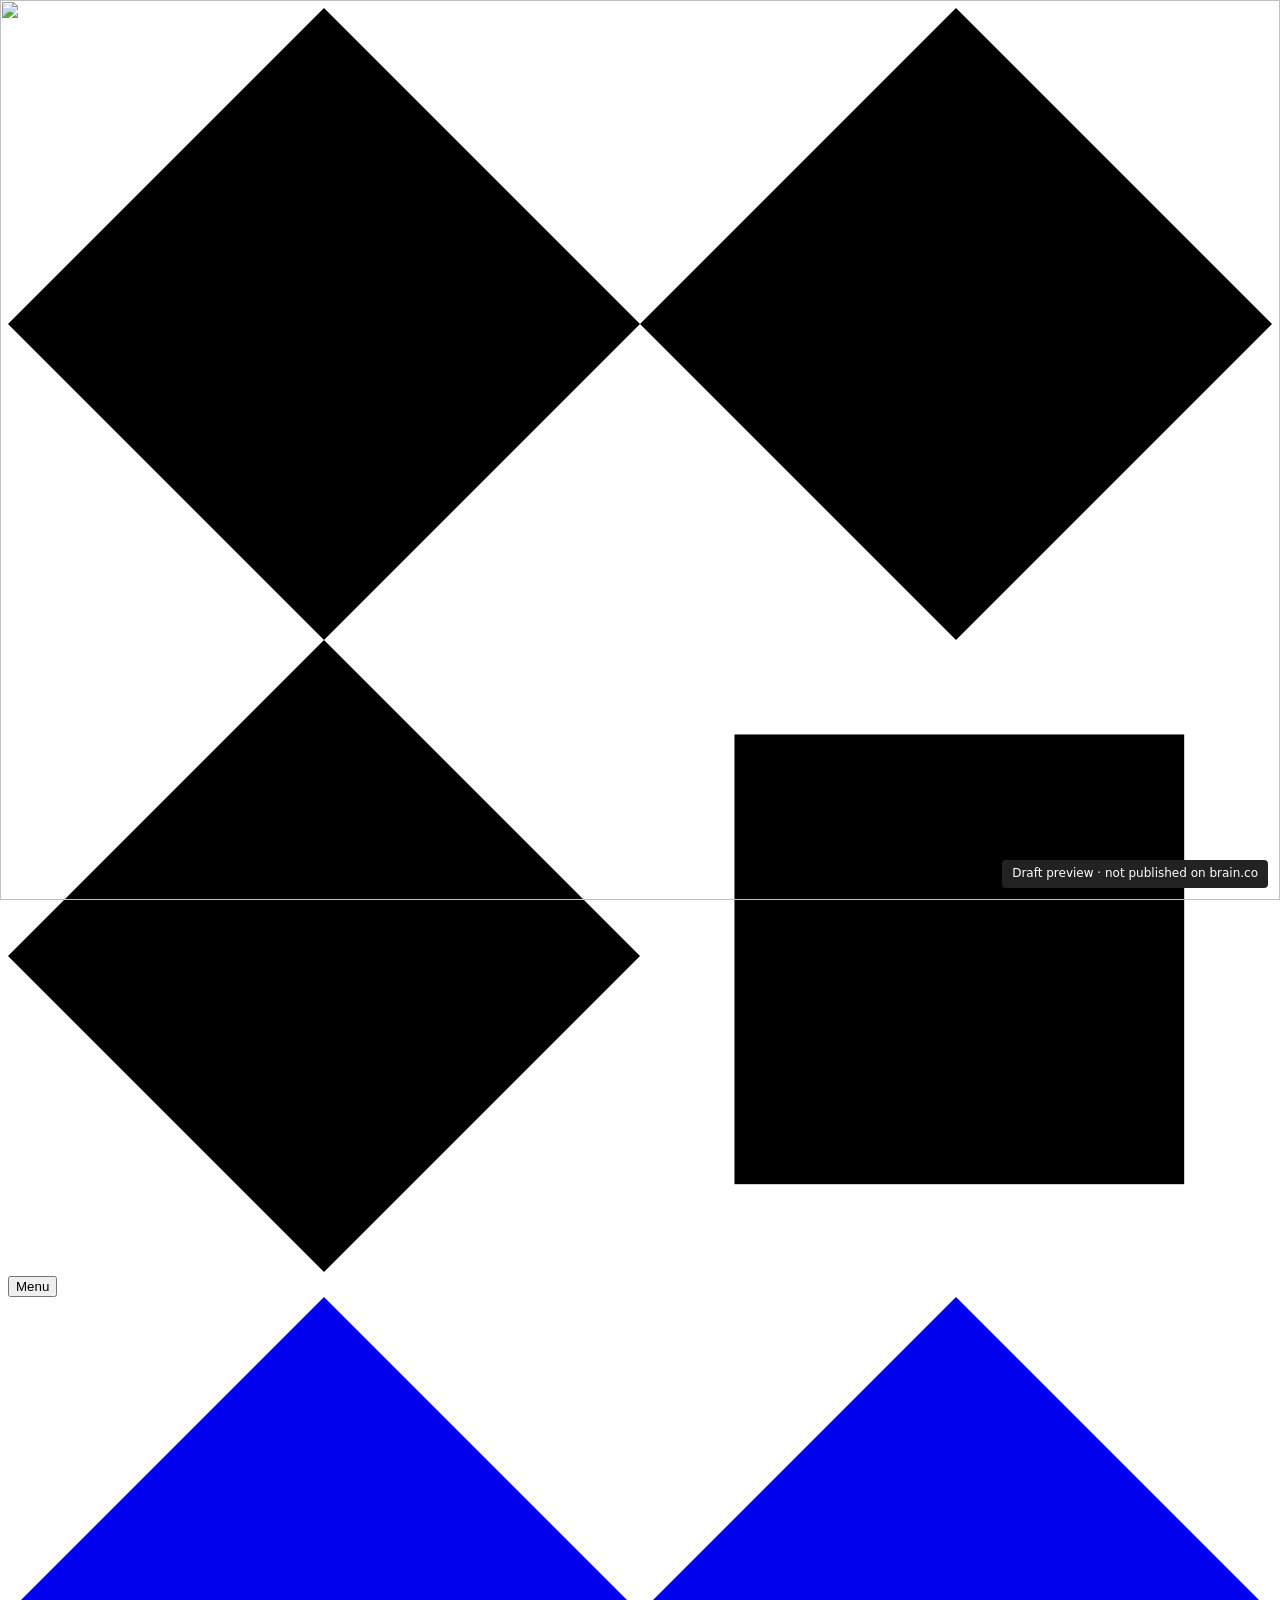
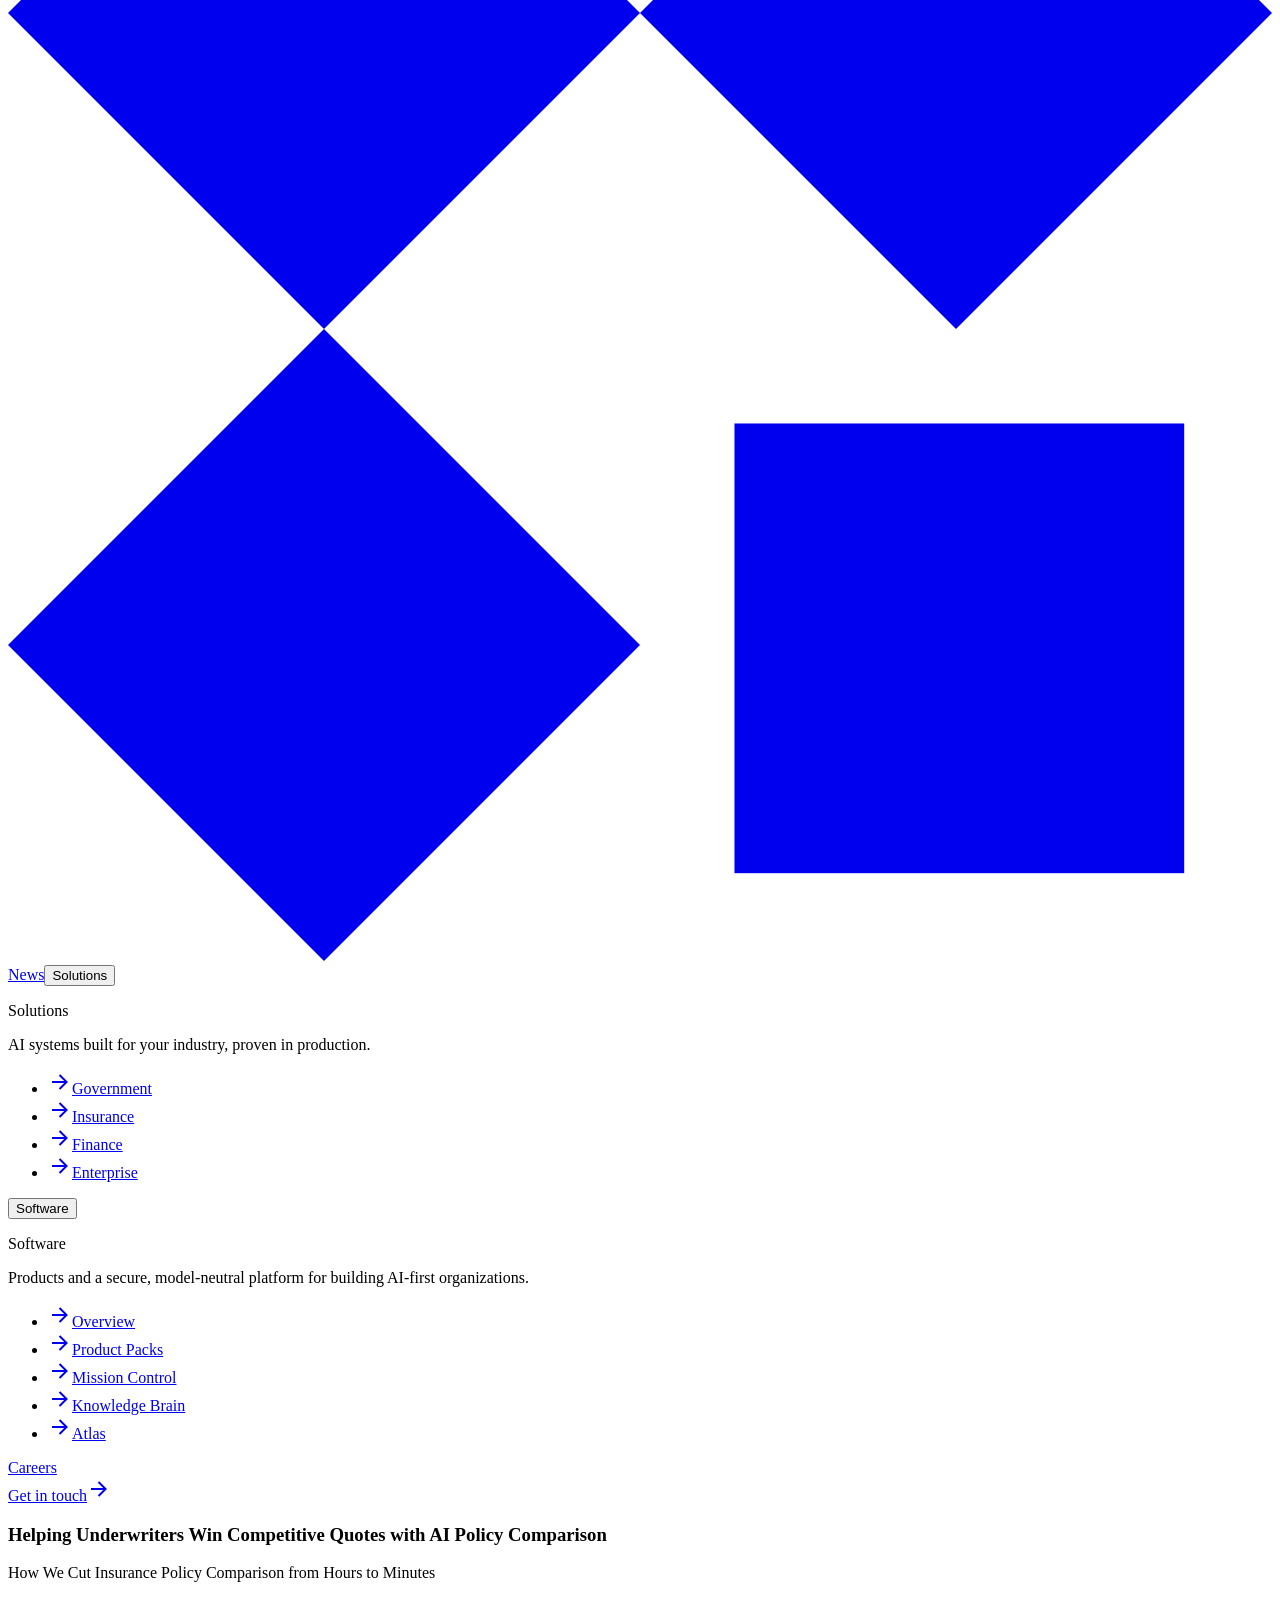
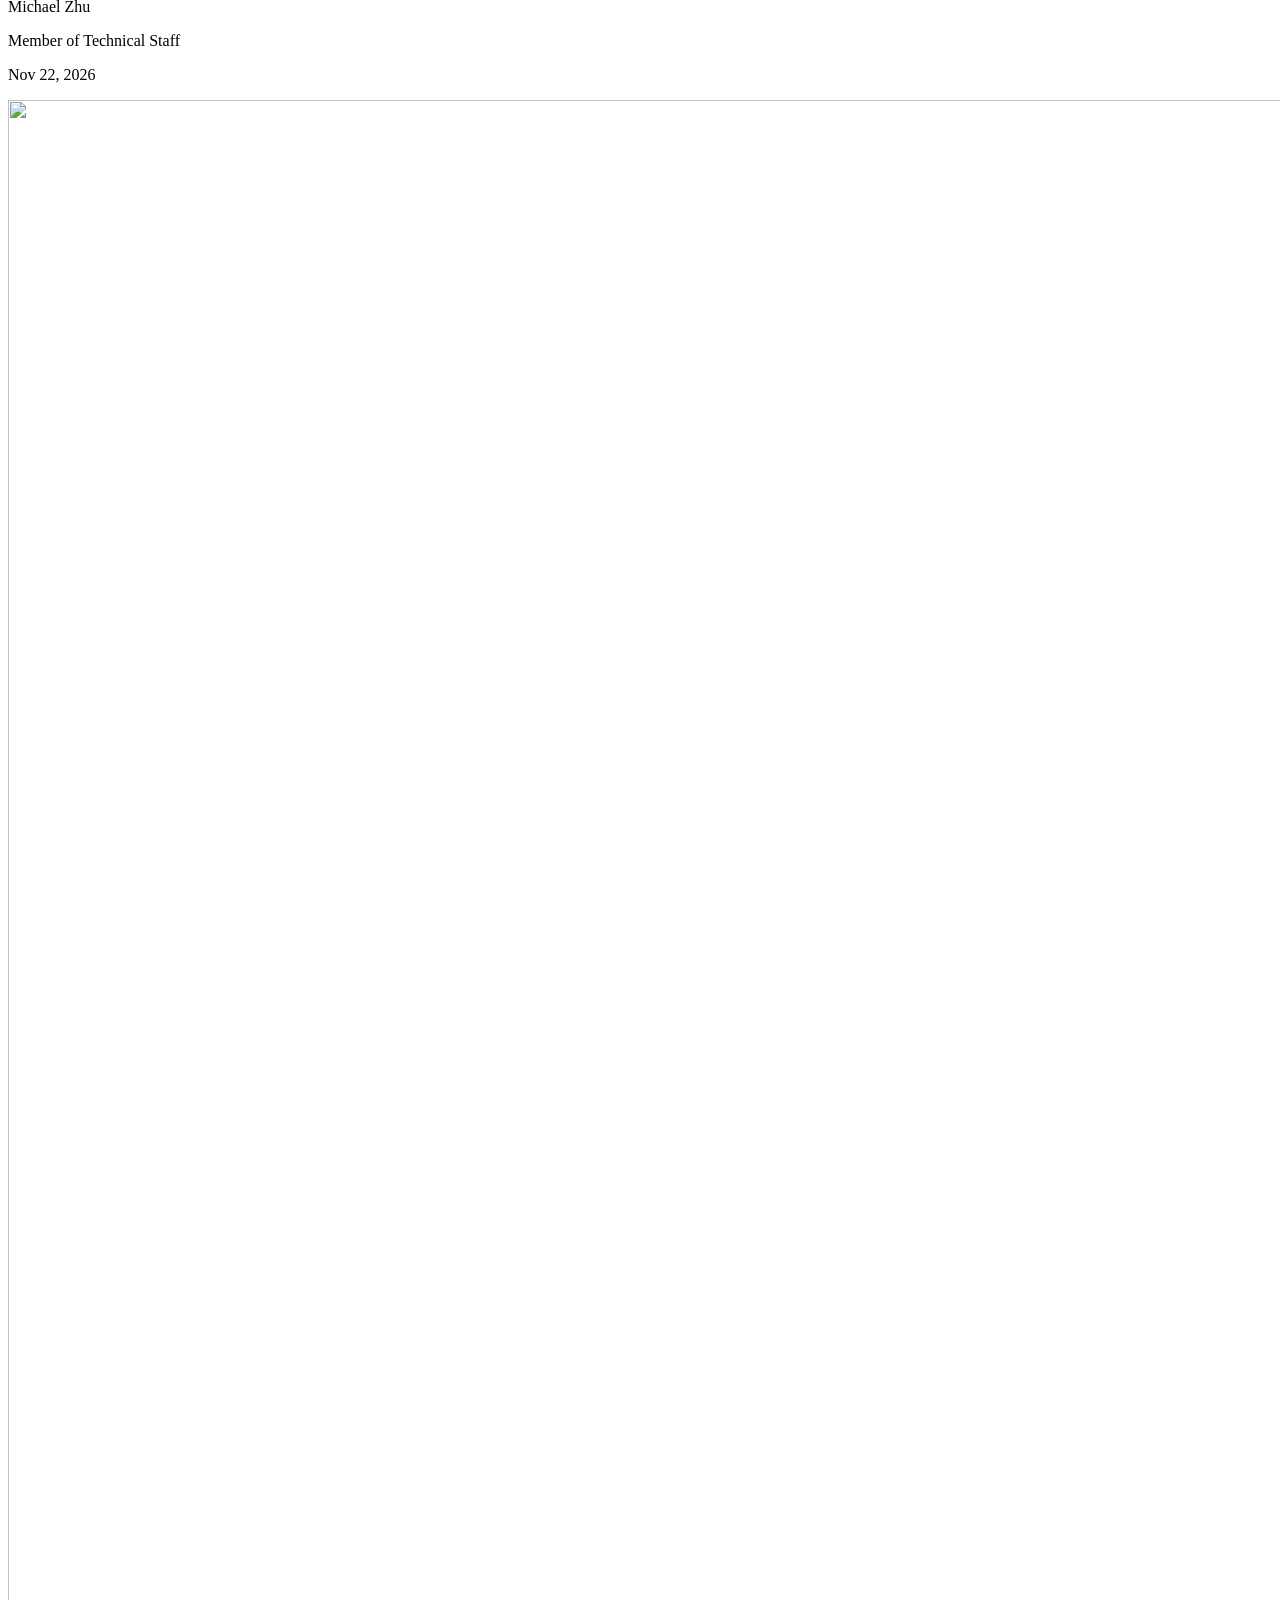
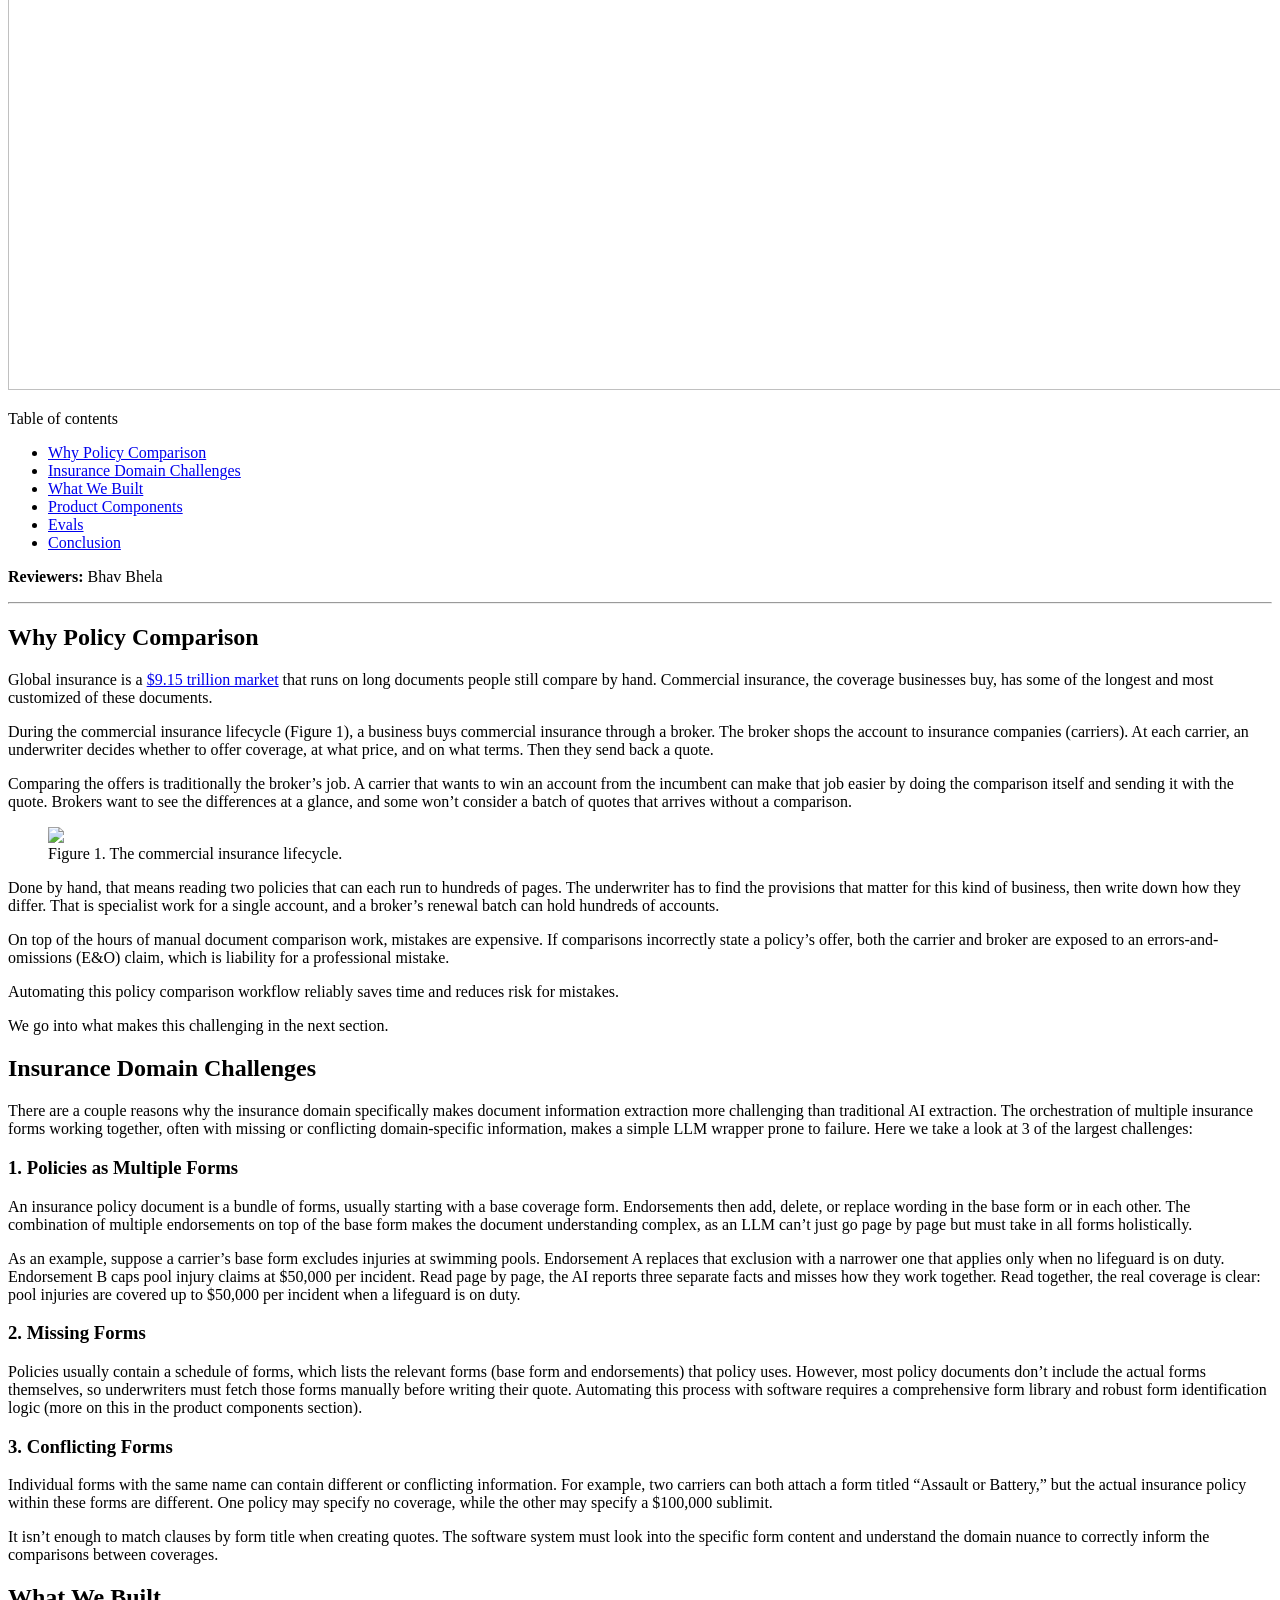
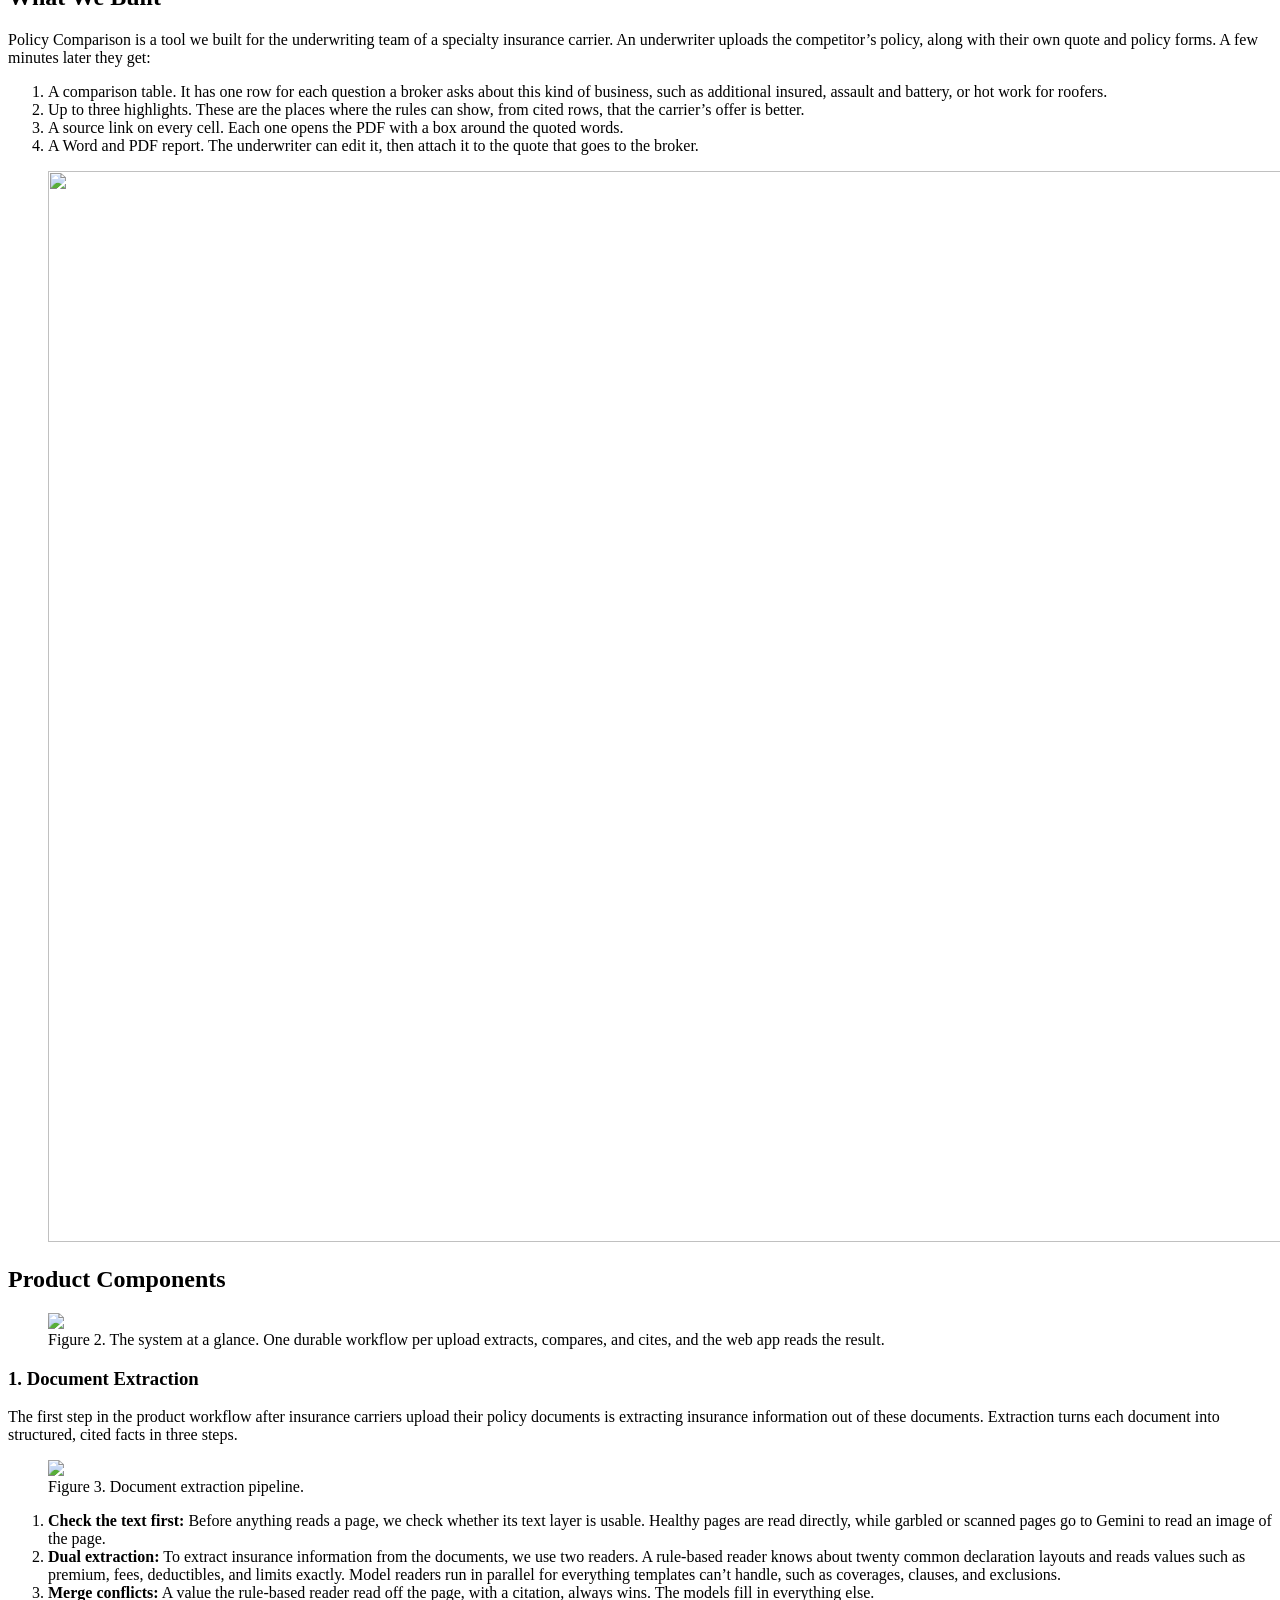
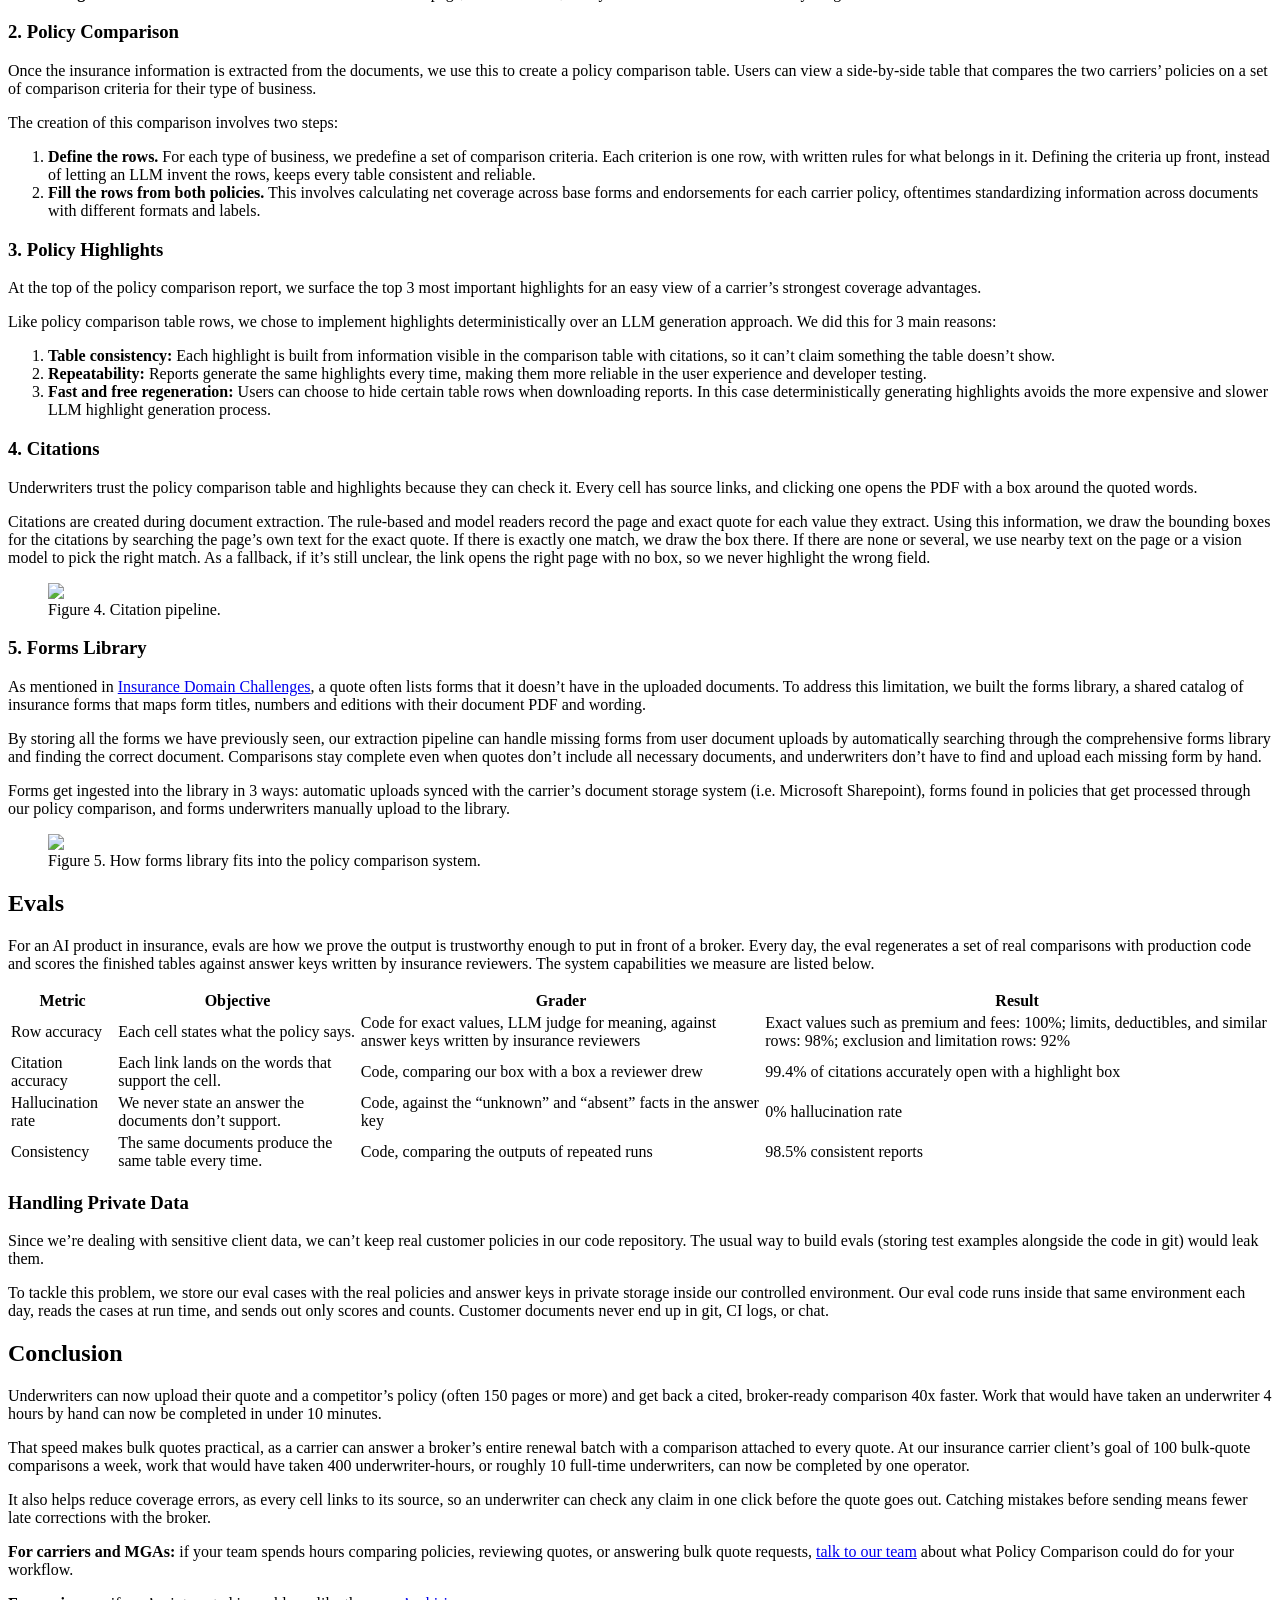
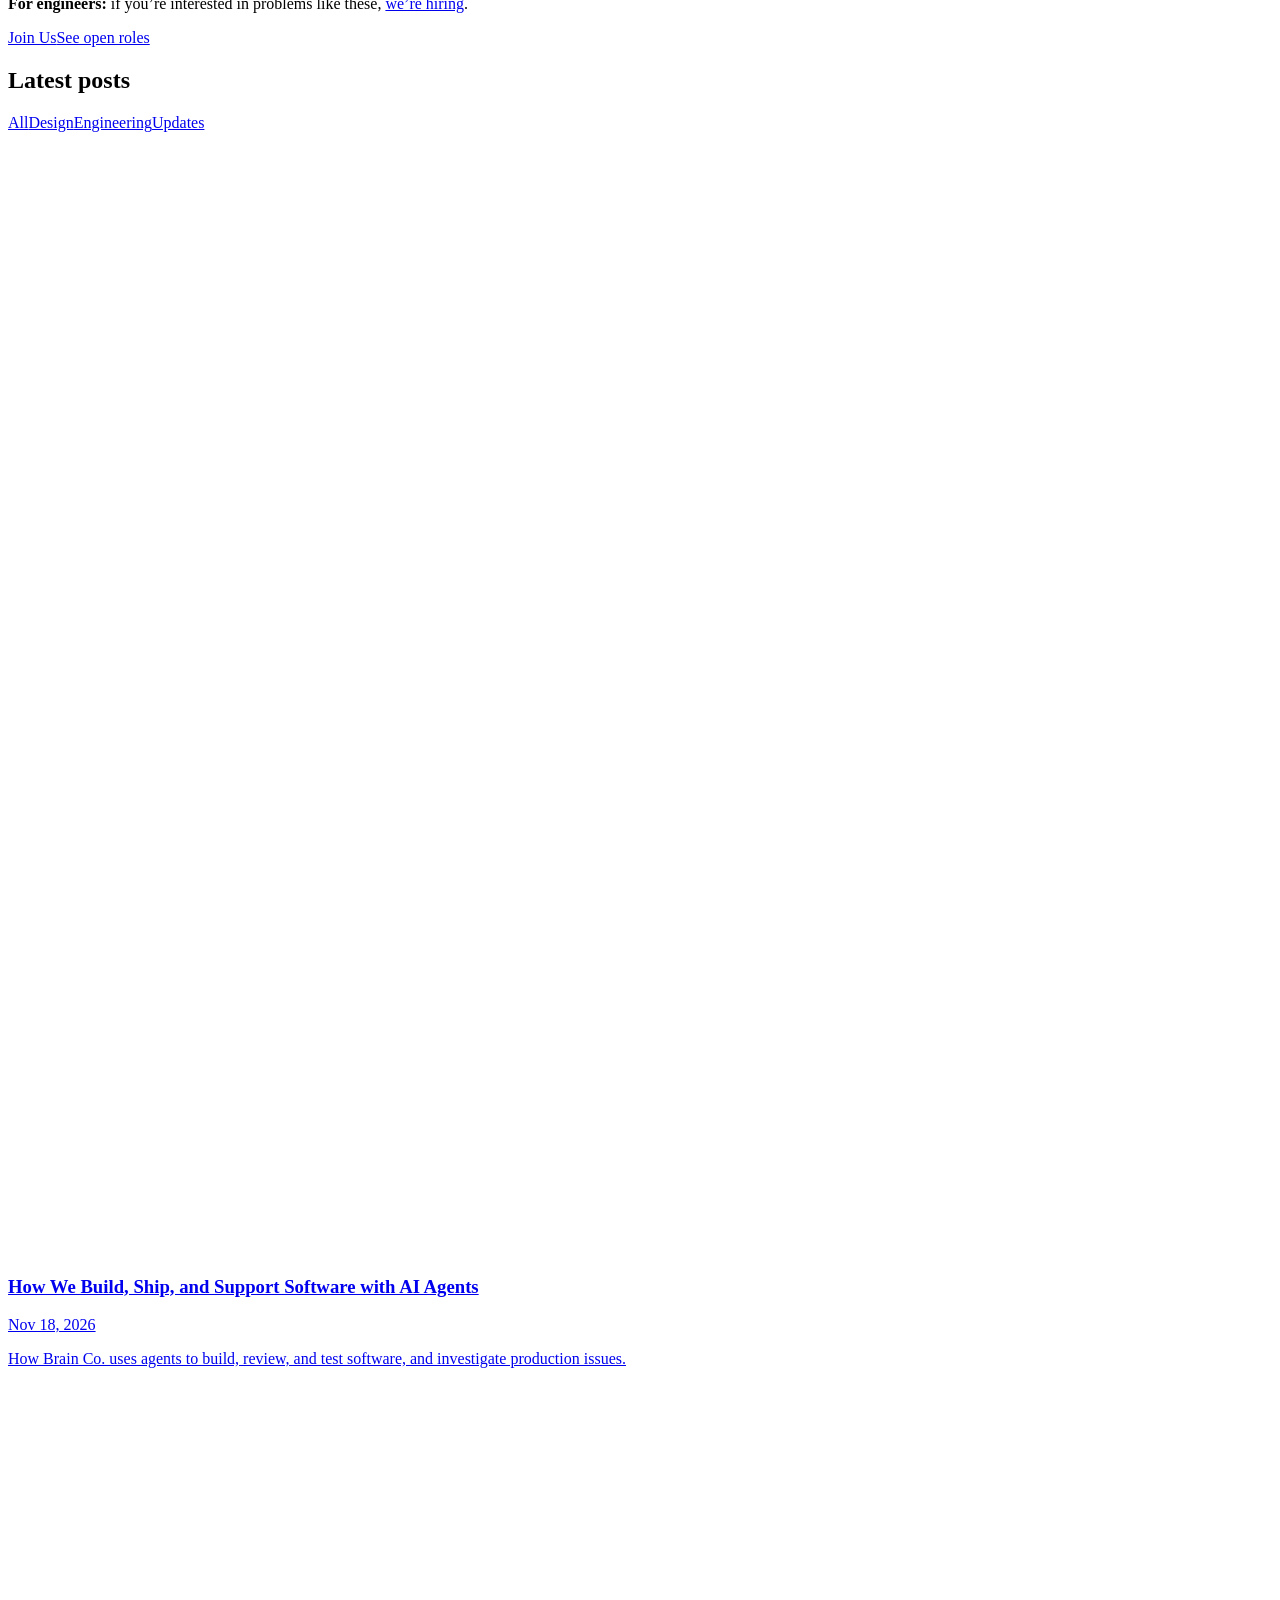
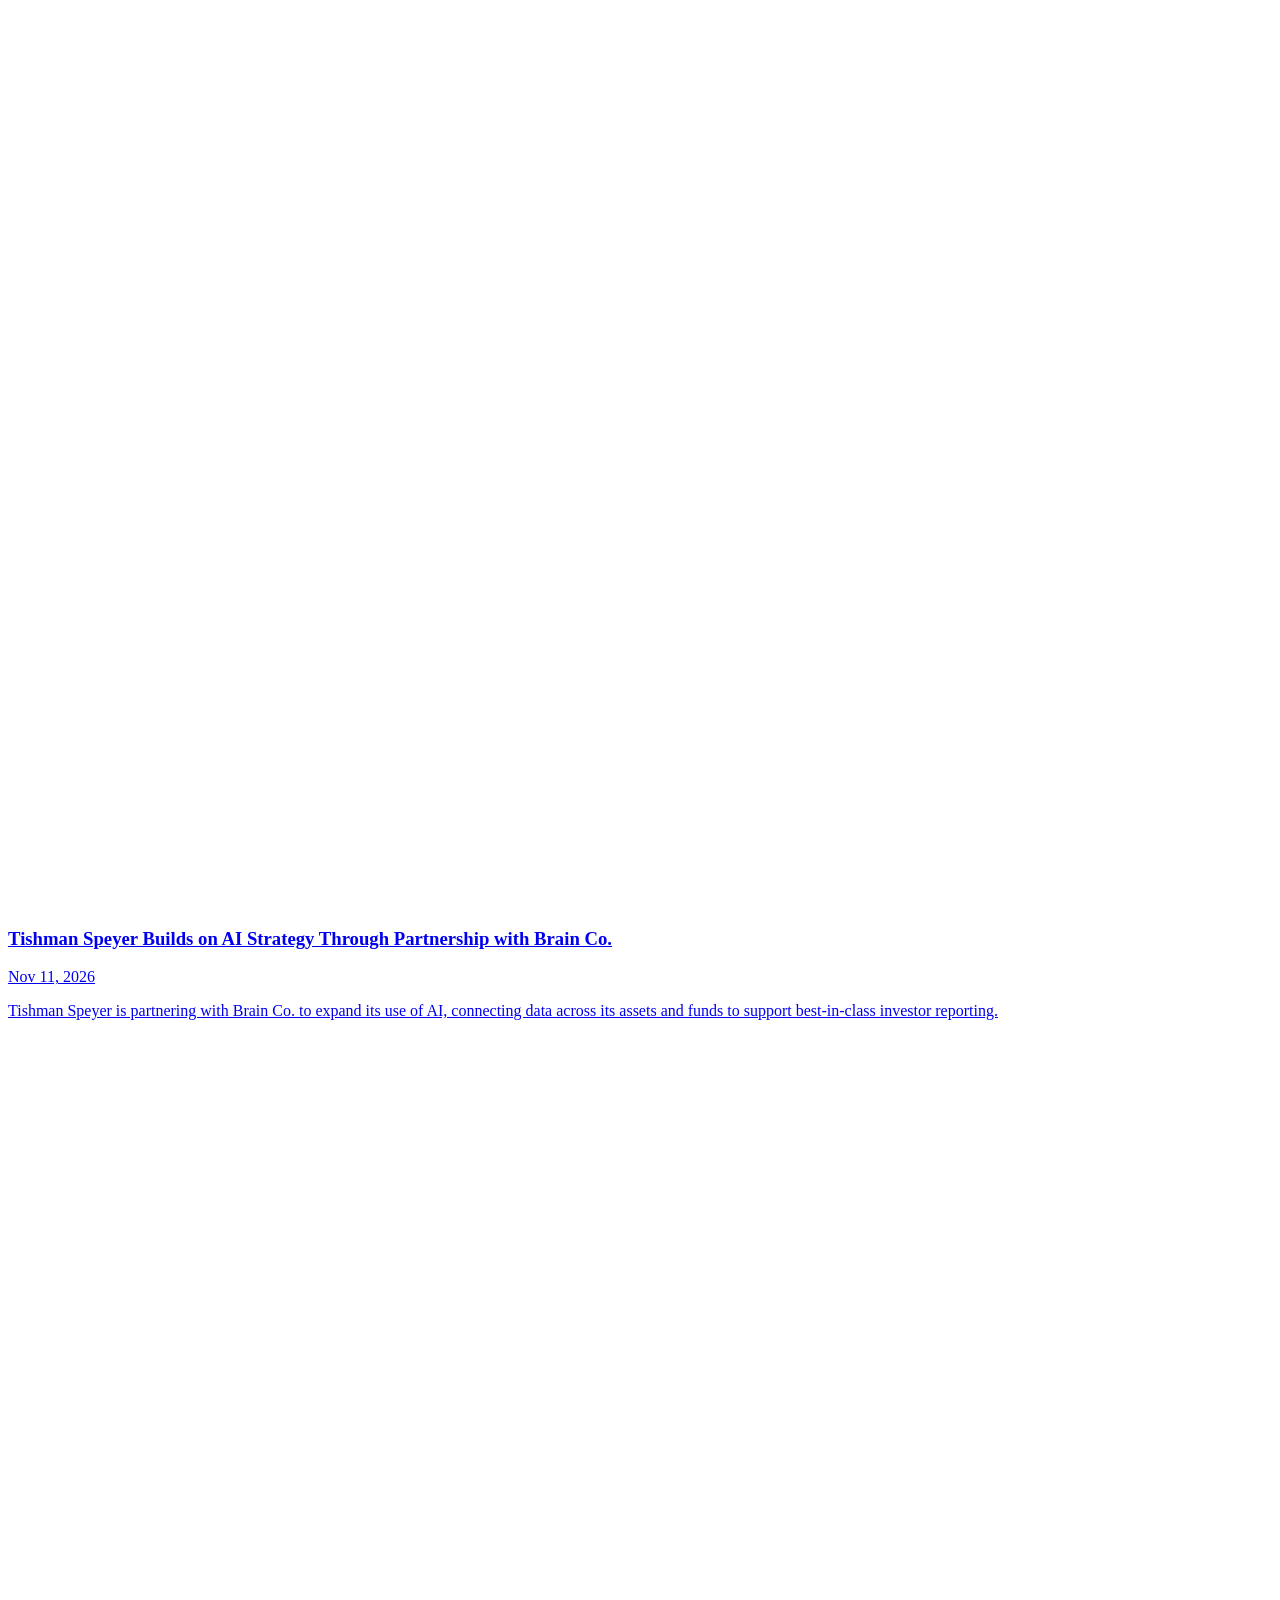
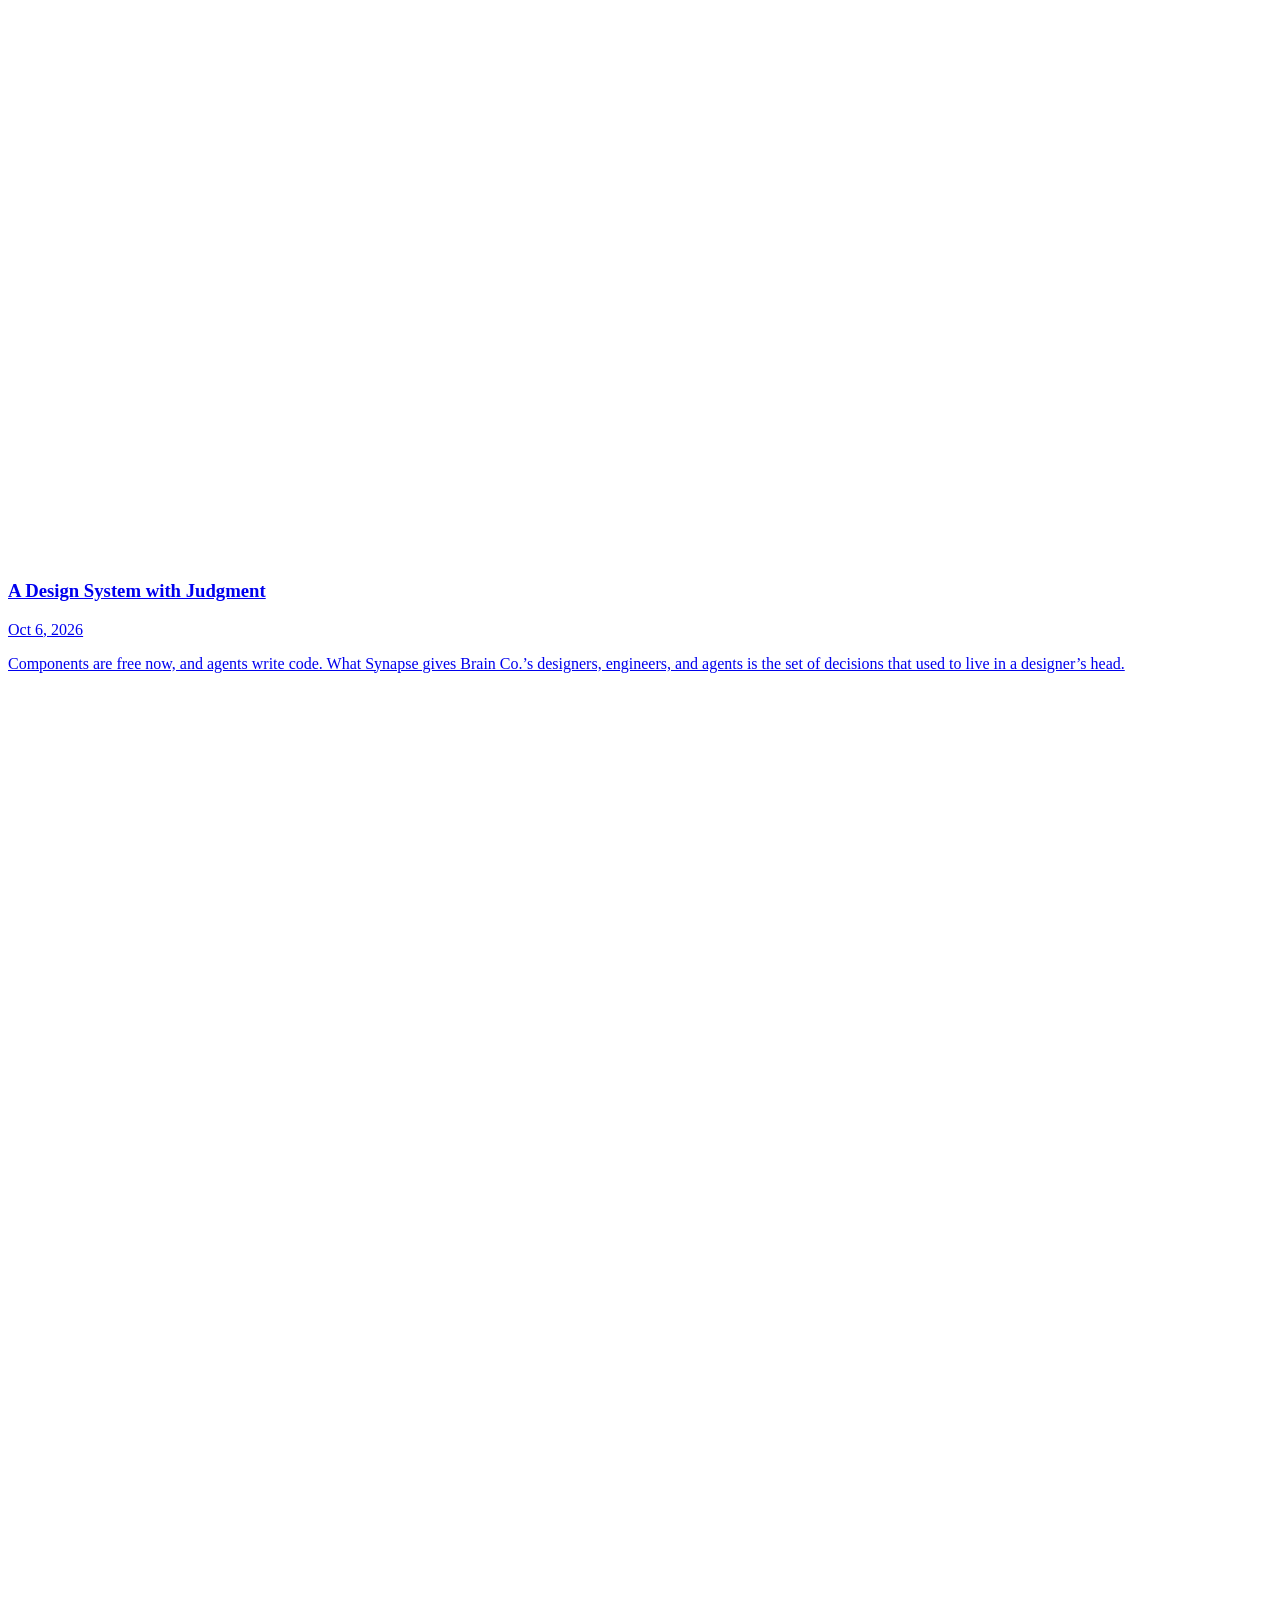
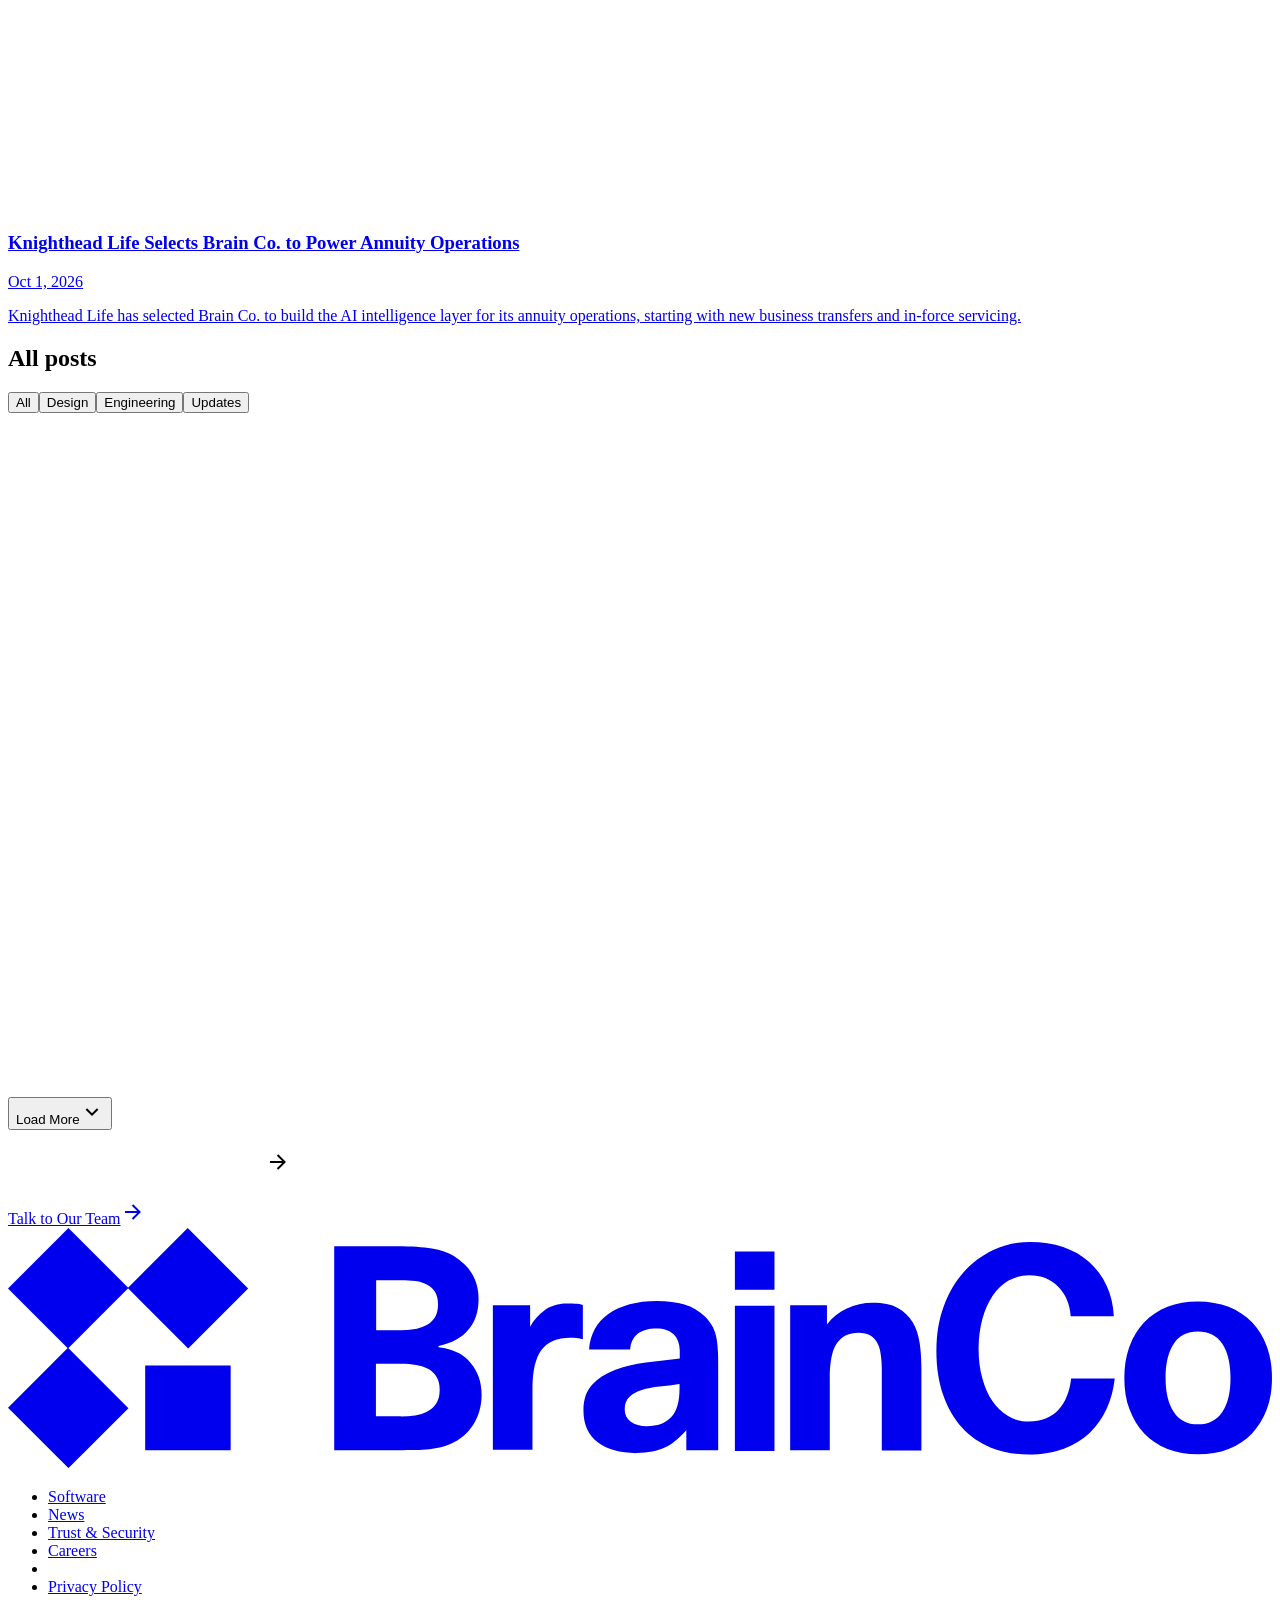
==== commit cb48da7f: "Link Forms Library to Insurance Domain Challenges; capitalize Figure 1 Co-Authored-By: Claude Opus 5" ====
--- a/blog/helping-underwriters-win-competitive-quotes-with-ai-policy-comparison.html
+++ b/blog/helping-underwriters-win-competitive-quotes-with-ai-policy-comparison.html
@@ -17,4 +17,4 @@
   e.preventDefault(); e.stopPropagation();
   if (e.metaKey || e.ctrlKey || a.target === '_blank') window.open(dest, '_blank', 'noopener'); else location.href = dest;
 }, true);
-</script><meta charSet="utf-8"/><link rel="preconnect" href="https://rzhsneqw.api.sanity.io"/><meta name="viewport" content="width=device-width, initial-scale=1"/><link rel="preload" href="/policy-comparison-blog-preview/_next/static/media/BrainCoMonumentGroteskSemiMono_Bold-s.p.3g0p5zovl3aqv.woff2" as="font" crossorigin="" type="font/woff2"/><link rel="preload" href="/policy-comparison-blog-preview/_next/static/media/BrainCoMonumentGroteskSemiMono_BoldItalic-s.p.3x9k2e3j-9zpu.woff2" as="font" crossorigin="" type="font/woff2"/><link rel="preload" href="/policy-comparison-blog-preview/_next/static/media/BrainCoMonumentGroteskSemiMono_Medium-s.p.40hah6m5wlt0_.woff2" as="font" crossorigin="" type="font/woff2"/><link rel="preload" href="/policy-comparison-blog-preview/_next/static/media/BrainCoMonumentGroteskSemiMono_MediumItalic-s.p.1e43dcf160_dl.woff2" as="font" crossorigin="" type="font/woff2"/><link rel="preload" href="/policy-comparison-blog-preview/_next/static/media/BrainCoMonumentGroteskSemiMono_Regular-s.p.3ztx9zyp0c09j.woff2" as="font" crossorigin="" type="font/woff2"/><link rel="preload" href="/policy-comparison-blog-preview/_next/static/media/BrainCoMonumentGroteskSemiMono_RegularItalic-s.p.386acbfbh_ibh.woff2" as="font" crossorigin="" type="font/woff2"/><link rel="preload" href="/policy-comparison-blog-preview/_next/static/media/Unica77LLWeb_Bold-s.p.04w4ng0l9nbq0.woff2" as="font" crossorigin="" type="font/woff2"/><link rel="preload" href="/policy-comparison-blog-preview/_next/static/media/Unica77LLWeb_Italic-s.p.38kr1fqjlbidu.woff2" as="font" crossorigin="" type="font/woff2"/><link rel="preload" href="/policy-comparison-blog-preview/_next/static/media/Unica77LLWeb_Medium-s.p.2dmk984i_qi6g.woff2" as="font" crossorigin="" type="font/woff2"/><link rel="preload" href="/policy-comparison-blog-preview/_next/static/media/Unica77LLWeb_Regular-s.p.08w1crrcdxptt.woff2" as="font" crossorigin="" type="font/woff2"/><link rel="preload" href="/policy-comparison-blog-preview/_next/static/media/caa3a2e1cccd8315-s.p.0wgildi0cnwt9.woff2" as="font" crossorigin="" type="font/woff2"/><link rel="preload" as="image" href="/policy-comparison-blog-preview/preview/policy-comparison/cover.png"/><link rel="stylesheet" href="/policy-comparison-blog-preview/_next/static/chunks/2pjr3y7c1cqin.css" data-precedence="next"/><link rel="stylesheet" href="/policy-comparison-blog-preview/_next/static/chunks/3geocl56eo22t.css" data-precedence="next"/><link rel="preload" as="script" fetchPriority="low" href="/policy-comparison-blog-preview/_next/static/chunks/0wm3uufmawhqj.js"/><script src="/policy-comparison-blog-preview/_next/static/chunks/033e1b4wu4mi6.js" async=""></script><script src="/policy-comparison-blog-preview/_next/static/chunks/1dl3--9nt79d2.js" async=""></script><script src="/policy-comparison-blog-preview/_next/static/chunks/2d3u8415h332g.js" async=""></script><script src="/policy-comparison-blog-preview/_next/static/chunks/3vtztokq1q-tc.js" async=""></script><script src="/policy-comparison-blog-preview/_next/static/chunks/3g0bajdxq4eda.js" async=""></script><script src="/policy-comparison-blog-preview/_next/static/chunks/turbopack-14pl7k1kum2gp.js" async=""></script><script src="/policy-comparison-blog-preview/_next/static/chunks/2shd1d9slajui.js" async=""></script><script src="/policy-comparison-blog-preview/_next/static/chunks/3ss1yfgjcd2a7.js" async=""></script><script src="/policy-comparison-blog-preview/_next/static/chunks/1go6l441rpwnk.js" async=""></script><script src="/policy-comparison-blog-preview/_next/static/chunks/2axk0u-8gyhn9.js" async=""></script><script src="/policy-comparison-blog-preview/_next/static/chunks/40046txg-847a.js" async=""></script><script src="/policy-comparison-blog-preview/_next/static/chunks/35oakcr3vu8py.js" async=""></script><script src="/policy-comparison-blog-preview/_next/static/chunks/41is31wqngt-k.js" async=""></script><script src="/policy-comparison-blog-preview/_next/static/chunks/0z6h7ojm940pp.js" async=""></script><script src="/policy-comparison-blog-preview/_next/static/chunks/2mi8ouqi7h6bz.js" async=""></script><meta name="theme-color" content="#0f172a"/><title>Helping Underwriters Win Competitive Quotes with AI Policy Comparison · Brain Co.</title><meta name="description" content="How We Cut Insurance Policy Comparison from Hours to Minutes"/><meta name="application-name" content="Brain Co."/><link rel="manifest" href="https://brain.co/manifest.webmanifest"/><meta name="robots" content="noindex, nofollow"/><link rel="canonical" href="https://brain.co/blog/helping-underwriters-win-competitive-quotes-with-ai-policy-comparison"/><meta property="og:title" content="Helping Underwriters Win Competitive Quotes with AI Policy Comparison"/><meta property="og:description" content="How We Cut Insurance Policy Comparison from Hours to Minutes"/><meta property="og:url" content="https://brain.co/blog/helping-underwriters-win-competitive-quotes-with-ai-policy-comparison"/><meta property="og:site_name" content="Brain Co."/><meta property="og:locale" content="en_US"/><meta property="og:image" content="https://brain.co/blog/helping-underwriters-win-competitive-quotes-with-ai-policy-comparison/og?v=mwrsbk00"/><meta property="og:image:width" content="1200"/><meta property="og:image:height" content="630"/><meta property="og:image:alt" content="Helping Underwriters Win Competitive Quotes with AI Policy Comparison"/><meta property="og:type" content="article"/><meta property="article:published_time" content="2026-11-22T17:00:00.000Z"/><meta property="article:author" content="Michael Zhu"/><meta name="twitter:card" content="summary_large_image"/><meta name="twitter:title" content="Helping Underwriters Win Competitive Quotes with AI Policy Comparison"/><meta name="twitter:description" content="How We Cut Insurance Policy Comparison from Hours to Minutes"/><meta name="twitter:image" content="https://brain.co/blog/helping-underwriters-win-competitive-quotes-with-ai-policy-comparison/og?v=mwrsbk00"/><meta name="twitter:image:alt" content="Helping Underwriters Win Competitive Quotes with AI Policy Comparison"/><link rel="icon" href="https://brain.co/icon?f8f95f8f72778561" type="image/png" sizes="32x32"/><link rel="apple-touch-icon" href="https://brain.co/apple-icon?d2c3b303bc55e682" type="image/png" sizes="180x180"/><meta name="next-size-adjust" content=""/><script type="application/ld+json">[{"@context":"https://schema.org","@type":"Organization","@id":"https://brain.co/#organization","name":"Brain Co.","url":"https://brain.co/","logo":"https://brain.co/icon.png","sameAs":[]},{"@context":"https://schema.org","@type":"WebSite","@id":"https://brain.co/#website","url":"https://brain.co/","name":"Brain Co.","publisher":{"@id":"https://brain.co/#organization"}}]</script><script src="/policy-comparison-blog-preview/_next/static/chunks/0cz1d0mv5g_q7.js" noModule=""></script></head><body class="min-h-screen antialiased"><div hidden=""><!--$--><!--/$--></div><div class="hidden nav:block"><header class="text-fg-primary"><div class="relative"><div class="container-wide grid grid-cols-12 items-start gap-x-gutter pt-8 pb-10"><a aria-label="Brain Co. — Home" class="col-span-2 h-[92px]" style="--mark-resize:300ms;--mark-grows-after:calc(4 * var(--drop-step) + var(--drop-duration) - var(--mark-resize))" href="https://brain.co/"><svg viewBox="0 0 95 95" class="transition-[width,height] duration-(--mark-resize) ease-out motion-reduce:transition-none size-[92px]" style="filter:invert(var(--logo-invert, 0))" fill="black" role="img" aria-label="Brain Co."><polygon class="transition-none opacity-0" points="23.75,0 47.5,23.75 23.75,47.5 0,23.75"></polygon><polygon class="transition-none opacity-0" points="71.25,0 95,23.75 71.25,47.5 47.5,23.75"></polygon><polygon class="transition-none opacity-0" points="23.75,47.5 47.5,71.25 23.75,95 0,71.25"></polygon><rect class="transition-none opacity-0" x="54.6" y="54.6" width="33.8" height="33.8"></rect></svg></a><button type="button" aria-expanded="false" class="relative col-span-3 col-start-10 justify-self-end before:absolute before:inset-x-0 before:top-0 before:border-t-4 before:border-fg-primary pt-4 text-subtitle">Menu</button></div></div><div inert="" class="fixed top-0 left-0 right-0 z-40 transition-transform duration-300 motion-reduce:transition-none -translate-y-full"><div class="border-b-4 border-fg-primary bg-surface"><div class="container-wide grid grid-cols-12 items-center gap-x-gutter h-20 group/links"><a aria-label="Brain Co. — Home" class="col-span-2" href="https://brain.co/"><svg viewBox="0 0 95 95" class="size-9" fill="currentColor" role="img" aria-label="Brain Co."><polygon points="23.75,0 47.5,23.75 23.75,47.5 0,23.75"></polygon><polygon points="71.25,0 95,23.75 71.25,47.5 47.5,23.75"></polygon><polygon points="23.75,47.5 47.5,71.25 23.75,95 0,71.25"></polygon><rect x="54.6" y="54.6" width="33.8" height="33.8"></rect></svg></a><nav aria-label="Main, condensed" class="justify-center gap-14 col-span-6 col-start-4 flex text-label"><a data-nav-item="true" class="transition-colors duration-[320ms] ease-out-cubic motion-reduce:transition-none group-has-[[data-nav-item]:hover]/links:[&amp;:not(:hover,[aria-expanded=true])]:text-ink-500" href="https://brain.co/news">News</a><span><button type="button" aria-expanded="false" data-nav-item="true" class="transition-colors duration-[320ms] ease-out-cubic motion-reduce:transition-none group-has-[[data-nav-item]:hover]/links:[&amp;:not(:hover,[aria-expanded=true])]:text-ink-500">Solutions</button><div inert="" class="absolute inset-x-0 grid border-b-4 pointer-events-none grid-rows-[0fr] border-transparent bg-transparent [transition:grid-template-rows_300ms_ease-out_200ms,border-bottom-color_150ms_ease-out] z-30 top-(--condensed-nav-height)"><div class="min-h-0 overflow-hidden"><div class="container-wide pt-10 pb-[38px]"><div class="grid grid-cols-12 items-start gap-x-gutter"><div class="col-span-4 max-w-[437px] transition-opacity duration-200 ease-out opacity-0 delay-0"><p class="text-body text-bold text-fg-primary">Solutions</p><p class="mt-1 text-body text-fg-primary text-pretty">AI systems built for your industry, proven in production.</p></div><ul class="col-start-6 -ml-gutter flex w-max flex-col gap-0"><li style="transition-delay:0ms" class="transition-[opacity,translate] duration-300 motion-reduce:transition-none ease-panel translate-y-1.5 opacity-0"><a class="group/link flex items-center gap-1 text-body text-fg-primary whitespace-nowrap" href="https://brain.co/solutions/government"><svg viewBox="0 0 24 24" xmlns="http://www.w3.org/2000/svg" width="24" height="24" fill="currentColor" aria-hidden="true" class="remixicon size-4 shrink-0 transition-transform duration-150 group-hover/link:translate-x-[3px] group-focus-visible/link:translate-x-[3px] motion-reduce:transition-none ease-panel"><path d="M16.1716 10.9999L10.8076 5.63589L12.2218 4.22168L20 11.9999L12.2218 19.778L10.8076 18.3638L16.1716 12.9999H4V10.9999H16.1716Z"></path></svg><span>Government</span></a></li><li style="transition-delay:0ms" class="transition-[opacity,translate] duration-300 motion-reduce:transition-none ease-panel translate-y-1.5 opacity-0"><a class="group/link flex items-center gap-1 text-body text-fg-primary whitespace-nowrap" href="https://brain.co/solutions/insurance"><svg viewBox="0 0 24 24" xmlns="http://www.w3.org/2000/svg" width="24" height="24" fill="currentColor" aria-hidden="true" class="remixicon size-4 shrink-0 transition-transform duration-150 group-hover/link:translate-x-[3px] group-focus-visible/link:translate-x-[3px] motion-reduce:transition-none ease-panel"><path d="M16.1716 10.9999L10.8076 5.63589L12.2218 4.22168L20 11.9999L12.2218 19.778L10.8076 18.3638L16.1716 12.9999H4V10.9999H16.1716Z"></path></svg><span>Insurance</span></a></li><li style="transition-delay:0ms" class="transition-[opacity,translate] duration-300 motion-reduce:transition-none ease-panel translate-y-1.5 opacity-0"><a class="group/link flex items-center gap-1 text-body text-fg-primary whitespace-nowrap" href="https://brain.co/solutions/finance"><svg viewBox="0 0 24 24" xmlns="http://www.w3.org/2000/svg" width="24" height="24" fill="currentColor" aria-hidden="true" class="remixicon size-4 shrink-0 transition-transform duration-150 group-hover/link:translate-x-[3px] group-focus-visible/link:translate-x-[3px] motion-reduce:transition-none ease-panel"><path d="M16.1716 10.9999L10.8076 5.63589L12.2218 4.22168L20 11.9999L12.2218 19.778L10.8076 18.3638L16.1716 12.9999H4V10.9999H16.1716Z"></path></svg><span>Finance</span></a></li><li style="transition-delay:0ms" class="transition-[opacity,translate] duration-300 motion-reduce:transition-none ease-panel translate-y-1.5 opacity-0"><a class="group/link flex items-center gap-1 text-body text-fg-primary whitespace-nowrap" href="https://brain.co/solutions/enterprise"><svg viewBox="0 0 24 24" xmlns="http://www.w3.org/2000/svg" width="24" height="24" fill="currentColor" aria-hidden="true" class="remixicon size-4 shrink-0 transition-transform duration-150 group-hover/link:translate-x-[3px] group-focus-visible/link:translate-x-[3px] motion-reduce:transition-none ease-panel"><path d="M16.1716 10.9999L10.8076 5.63589L12.2218 4.22168L20 11.9999L12.2218 19.778L10.8076 18.3638L16.1716 12.9999H4V10.9999H16.1716Z"></path></svg><span>Enterprise</span></a></li></ul></div></div></div></div></span><span><button type="button" aria-expanded="false" data-nav-item="true" class="transition-colors duration-[320ms] ease-out-cubic motion-reduce:transition-none group-has-[[data-nav-item]:hover]/links:[&amp;:not(:hover,[aria-expanded=true])]:text-ink-500">Software</button><div inert="" class="absolute inset-x-0 grid border-b-4 pointer-events-none grid-rows-[0fr] border-transparent bg-transparent [transition:grid-template-rows_300ms_ease-out_200ms,border-bottom-color_150ms_ease-out] z-30 top-(--condensed-nav-height)"><div class="min-h-0 overflow-hidden"><div class="container-wide pt-10 pb-[38px]"><div class="grid grid-cols-12 items-start gap-x-gutter"><div class="col-span-4 max-w-[437px] transition-opacity duration-200 ease-out opacity-0 delay-0"><p class="text-body text-bold text-fg-primary">Software</p><p class="mt-1 text-body text-fg-primary text-pretty">Products and a secure, model-neutral platform for building AI-first organizations.</p></div><ul class="col-start-6 -ml-gutter flex w-max flex-col gap-0"><li style="transition-delay:0ms" class="transition-[opacity,translate] duration-300 motion-reduce:transition-none ease-panel translate-y-1.5 opacity-0"><a class="group/link flex items-center gap-1 text-body text-fg-primary whitespace-nowrap" href="https://brain.co/software"><svg viewBox="0 0 24 24" xmlns="http://www.w3.org/2000/svg" width="24" height="24" fill="currentColor" aria-hidden="true" class="remixicon size-4 shrink-0 transition-transform duration-150 group-hover/link:translate-x-[3px] group-focus-visible/link:translate-x-[3px] motion-reduce:transition-none ease-panel"><path d="M16.1716 10.9999L10.8076 5.63589L12.2218 4.22168L20 11.9999L12.2218 19.778L10.8076 18.3638L16.1716 12.9999H4V10.9999H16.1716Z"></path></svg><span>Overview</span></a></li><li style="transition-delay:0ms" class="transition-[opacity,translate] duration-300 motion-reduce:transition-none ease-panel translate-y-1.5 opacity-0"><a class="group/link flex items-center gap-1 text-body text-fg-primary whitespace-nowrap" href="https://brain.co/software/product-packs"><svg viewBox="0 0 24 24" xmlns="http://www.w3.org/2000/svg" width="24" height="24" fill="currentColor" aria-hidden="true" class="remixicon size-4 shrink-0 transition-transform duration-150 group-hover/link:translate-x-[3px] group-focus-visible/link:translate-x-[3px] motion-reduce:transition-none ease-panel"><path d="M16.1716 10.9999L10.8076 5.63589L12.2218 4.22168L20 11.9999L12.2218 19.778L10.8076 18.3638L16.1716 12.9999H4V10.9999H16.1716Z"></path></svg><span>Product Packs</span></a></li><li style="transition-delay:0ms" class="transition-[opacity,translate] duration-300 motion-reduce:transition-none ease-panel translate-y-1.5 opacity-0"><a class="group/link flex items-center gap-1 text-body text-fg-primary whitespace-nowrap" href="https://brain.co/software/mission-control"><svg viewBox="0 0 24 24" xmlns="http://www.w3.org/2000/svg" width="24" height="24" fill="currentColor" aria-hidden="true" class="remixicon size-4 shrink-0 transition-transform duration-150 group-hover/link:translate-x-[3px] group-focus-visible/link:translate-x-[3px] motion-reduce:transition-none ease-panel"><path d="M16.1716 10.9999L10.8076 5.63589L12.2218 4.22168L20 11.9999L12.2218 19.778L10.8076 18.3638L16.1716 12.9999H4V10.9999H16.1716Z"></path></svg><span>Mission Control</span></a></li><li style="transition-delay:0ms" class="transition-[opacity,translate] duration-300 motion-reduce:transition-none ease-panel translate-y-1.5 opacity-0"><a class="group/link flex items-center gap-1 text-body text-fg-primary whitespace-nowrap" href="https://brain.co/software/knowledge-brain"><svg viewBox="0 0 24 24" xmlns="http://www.w3.org/2000/svg" width="24" height="24" fill="currentColor" aria-hidden="true" class="remixicon size-4 shrink-0 transition-transform duration-150 group-hover/link:translate-x-[3px] group-focus-visible/link:translate-x-[3px] motion-reduce:transition-none ease-panel"><path d="M16.1716 10.9999L10.8076 5.63589L12.2218 4.22168L20 11.9999L12.2218 19.778L10.8076 18.3638L16.1716 12.9999H4V10.9999H16.1716Z"></path></svg><span>Knowledge Brain</span></a></li><li style="transition-delay:0ms" class="transition-[opacity,translate] duration-300 motion-reduce:transition-none ease-panel translate-y-1.5 opacity-0"><a class="group/link flex items-center gap-1 text-body text-fg-primary whitespace-nowrap" href="https://brain.co/software/atlas"><svg viewBox="0 0 24 24" xmlns="http://www.w3.org/2000/svg" width="24" height="24" fill="currentColor" aria-hidden="true" class="remixicon size-4 shrink-0 transition-transform duration-150 group-hover/link:translate-x-[3px] group-focus-visible/link:translate-x-[3px] motion-reduce:transition-none ease-panel"><path d="M16.1716 10.9999L10.8076 5.63589L12.2218 4.22168L20 11.9999L12.2218 19.778L10.8076 18.3638L16.1716 12.9999H4V10.9999H16.1716Z"></path></svg><span>Atlas</span></a></li></ul></div></div></div></div></span><a data-nav-item="true" class="transition-colors duration-[320ms] ease-out-cubic motion-reduce:transition-none group-has-[[data-nav-item]:hover]/links:[&amp;:not(:hover,[aria-expanded=true])]:text-ink-500" href="https://brain.co/careers">Careers</a></nav><a data-nav-item="true" class="group/touch inline-flex items-center gap-1.5 col-span-3 col-start-10 justify-self-end text-label transition-colors duration-[320ms] ease-out-cubic motion-reduce:transition-none group-has-[[data-nav-item]:hover]/links:[&amp;:not(:hover,[aria-expanded=true])]:text-ink-500" href="https://brain.co/contact">Get in touch<svg viewBox="0 0 24 24" xmlns="http://www.w3.org/2000/svg" width="24" height="24" fill="currentColor" aria-hidden="true" class="remixicon size-4 shrink-0 opacity-0 transition-[opacity,translate] duration-200 ease-out group-hover/touch:translate-x-0.5 group-hover/touch:opacity-100 group-focus-visible/touch:translate-x-0.5 group-focus-visible/touch:opacity-100 motion-reduce:transition-none"><path d="M16.1716 10.9999L10.8076 5.63589L12.2218 4.22168L20 11.9999L12.2218 19.778L10.8076 18.3638L16.1716 12.9999H4V10.9999H16.1716Z"></path></svg></a></div></div></div></header></div><main id="main" tabindex="-1" class="focus:outline-none"><article class="overflow-x-clip"><script type="application/ld+json">[{"@context":"https://schema.org","@type":"BlogPosting","mainEntityOfPage":{"@type":"WebPage","@id":"https://brain.co/blog/helping-underwriters-win-competitive-quotes-with-ai-policy-comparison"},"headline":"Helping Underwriters Win Competitive Quotes with AI Policy Comparison","description":"How We Cut Insurance Policy Comparison from Hours to Minutes","datePublished":"2026-11-22T17:00:00.000Z","dateModified":"2026-11-22T17:00:00.000Z","image":["/policy-comparison-blog-preview/preview/policy-comparison/cover.png"],"author":[{"@type":"Person","name":"Michael Zhu","url":"https://brain.co/authors/michael-zhu"}],"publisher":{"@type":"Organization","name":"Brain Co.","logo":{"@type":"ImageObject","url":"https://brain.co/icon.png"}}},{"@context":"https://schema.org","@type":"BreadcrumbList","itemListElement":[{"@type":"ListItem","position":1,"name":"Home","item":"https://brain.co/"},{"@type":"ListItem","position":2,"name":"Blog","item":"https://brain.co/blog"},{"@type":"ListItem","position":3,"name":"Helping Underwriters Win Competitive Quotes with AI Policy Comparison","item":"https://brain.co/blog/helping-underwriters-win-competitive-quotes-with-ai-policy-comparison"}]}]</script><section class="container-wide relative flex flex-col justify-end pb-12 min-h-[calc(100svh_-_105px)] md:min-h-[min(100svh_-_199px,820px)] md:pb-16"><h1 class="text-display text-fg-primary max-w-[83.333%] text-balance">Helping Underwriters Win Competitive Quotes with AI Policy Comparison</h1><p class="text-subtitle text-fg-secondary mt-6 max-w-2xl">How We Cut Insurance Policy Comparison from Hours to Minutes</p><div class="mt-8"><div role="group" aria-label="Author: Michael Zhu" class="flex items-stretch gap-3"><div class="w-0.5 shrink-0" style="background-color:var(--color-ocean-300)"></div><div class="flex min-w-0 flex-col gap-0.5"><div class="flex min-w-0 flex-col justify-center gap-0.5"><p class="text-label text-fg-primary">Michael Zhu</p><p class="text-label text-fg-secondary">Member of Technical Staff</p></div><p class="text-small font-mono text-ink-400">Nov 22, 2026</p></div></div></div></section><div class="container-wide pb-20"><div class="flex flex-col gap-10 lg:grid lg:grid-cols-12 lg:gap-x-gutter"><div class="flex flex-col gap-10 lg:col-span-4"><img alt="" width="2124" height="1890" decoding="async" data-nimg="1" class="w-full h-auto" style="color:transparent" src="/policy-comparison-blog-preview/preview/policy-comparison/cover.png"/><nav aria-label="Table of contents" class="hidden ml-auto toc-width border-t border-border pt-5 text-right lg:sticky lg:top-[87px] lg:block"><p class="text-body text-bold mb-4">Table of contents</p><ul class="flex flex-col gap-3"><li><a href="#heading-k0004" class="text-body text-fg-primary transition-colors duration-150 hover:text-ink-500">Why Policy Comparison</a></li><li><a href="#heading-k000o" class="text-body text-fg-primary transition-colors duration-150 hover:text-ink-500">Insurance Domain Challenges</a></li><li><a href="#heading-k0018" class="text-body text-fg-primary transition-colors duration-150 hover:text-ink-500">What We Built</a></li><li><a href="#heading-k001l" class="text-body text-fg-primary transition-colors duration-150 hover:text-ink-500">Product Components</a></li><li><a href="#heading-k0039" class="text-body text-fg-primary transition-colors duration-150 hover:text-ink-500">Evals</a></li><li><a href="#heading-k003p" class="text-body text-fg-primary transition-colors duration-150 hover:text-ink-500">Conclusion</a></li></ul></nav></div><div class="lg:col-span-8 lg:col-start-5"><div class="prose-editorial prose-signoff" style="--post-accent:var(--color-ocean-300);--post-accent-soft:var(--color-ocean-100)"><p><strong>Reviewers:</strong> Bhav Bhela</p><hr class="my-10 border-t border-ink-500 lg:prose-measure"/><h2 id="heading-k0004" class="scroll-mt-28">Why Policy Comparison</h2><p>Global insurance is a <a href="https://www.statista.com/outlook/fmo/insurances/worldwide/#gross-written-premium" target="_blank" rel="noopener noreferrer">$9.15 trillion market</a> that runs on long documents people still compare by hand. Commercial insurance, the coverage businesses buy, has some of the longest and most customized of these documents.</p><p>During the commercial insurance lifecycle (figure 1), a business buys commercial insurance through a broker. The broker shops the account to insurance companies (carriers). At each carrier, an underwriter decides whether to offer coverage, at what price, and on what terms. Then they send back a quote.</p><p>Comparing the offers is traditionally the broker’s job. A carrier that wants to win an account from the incumbent can make that job easier by doing the comparison itself and sending it with the quote. Brokers want to see the differences at a glance, and some won’t consider a batch of quotes that arrives without a comparison.</p><figure class="my-8" data-size="large" data-align="center"><img alt="The commercial insurance lifecycle." loading="lazy" width="1888" height="566" decoding="async" data-nimg="1" class="h-auto w-full" style="color:transparent" src="/policy-comparison-blog-preview/preview/policy-comparison/fig1-lifecycle.png"/><figcaption>Figure 1. The commercial insurance lifecycle.</figcaption></figure><p>Done by hand, that means reading two policies that can each run to hundreds of pages. The underwriter has to find the provisions that matter for this kind of business, then write down how they differ. That is specialist work for a single account, and a broker’s renewal batch can hold hundreds of accounts.</p><p>On top of the hours of manual document comparison work, mistakes are expensive. If comparisons incorrectly state a policy’s offer, both the carrier and broker are exposed to an errors-and-omissions (E&amp;O) claim, which is liability for a professional mistake.</p><p>Automating this policy comparison workflow reliably saves time and reduces risk for mistakes.</p><p>We go into what makes this challenging in the next section.</p><h2 id="heading-k000o" class="scroll-mt-28">Insurance Domain Challenges</h2><p>There are a couple reasons why the insurance domain specifically makes document information extraction more challenging than traditional AI extraction. The orchestration of multiple insurance forms working together, often with missing or conflicting domain-specific information, makes a simple LLM wrapper prone to failure. Here we take a look at 3 of the largest challenges:</p><h3 id="heading-k000s" class="scroll-mt-28">1. Policies as Multiple Forms</h3><p>An insurance policy document is a bundle of forms, usually starting with a base coverage form. Endorsements then add, delete, or replace wording in the base form or in each other. The combination of multiple endorsements on top of the base form makes the document understanding complex, as an LLM can’t just go page by page but must take in all forms holistically.</p><p>As an example, suppose a carrier’s base form excludes injuries at swimming pools. Endorsement A replaces that exclusion with a narrower one that applies only when no lifeguard is on duty. Endorsement B caps pool injury claims at $50,000 per incident. Read page by page, the AI reports three separate facts and misses how they work together. Read together, the real coverage is clear: pool injuries are covered up to $50,000 per incident when a lifeguard is on duty.</p><h3 id="heading-k000y" class="scroll-mt-28">2. Missing Forms</h3><p>Policies usually contain a schedule of forms, which lists the relevant forms (base form and endorsements) that policy uses. However, most policy documents don’t include the actual forms themselves, so underwriters must fetch those forms manually before writing their quote. Automating this process with software requires a comprehensive form library and robust form identification logic (more on this in the product components section).</p><h3 id="heading-k0012" class="scroll-mt-28">3. Conflicting Forms</h3><p>Individual forms with the same name can contain different or conflicting information. For example, two carriers can both attach a form titled “Assault or Battery,” but the actual insurance policy within these forms are different. One policy may specify no coverage, while the other may specify a $100,000 sublimit.</p><p>It isn’t enough to match clauses by form title when creating quotes. The software system must look into the specific form content and understand the domain nuance to correctly inform the comparisons between coverages.</p><h2 id="heading-k0018" class="scroll-mt-28">What We Built</h2><p>Policy Comparison is a tool we built for the underwriting team of a specialty insurance carrier. An underwriter uploads the competitor’s policy, along with their own quote and policy forms. A few minutes later they get:</p><ol><li>A comparison table. It has one row for each question a broker asks about this kind of business, such as additional insured, assault and battery, or hot work for roofers.</li><li>Up to three highlights. These are the places where the rules can show, from cited rows, that the carrier’s offer is better.</li><li>A source link on every cell. Each one opens the PDF with a box around the quoted words.</li><li>A Word and PDF report. The underwriter can edit it, then attach it to the quote that goes to the broker.</li></ol><figure class="my-8" data-size="large" data-align="center"><img alt="" loading="lazy" width="1888" height="1071" decoding="async" data-nimg="1" class="h-auto w-full" style="color:transparent" src="/policy-comparison-blog-preview/preview/policy-comparison/product-screenshot-annotated.png"/></figure><h2 id="heading-k001l" class="scroll-mt-28">Product Components</h2><figure class="my-8" data-size="large" data-align="center"><img alt="The system at a glance. One durable workflow per upload extracts, compares, and cites, and the web app reads the result." loading="lazy" width="1888" height="514" decoding="async" data-nimg="1" class="h-auto w-full" style="color:transparent" src="/policy-comparison-blog-preview/preview/policy-comparison/fig2-system.png"/><figcaption>Figure 2. The system at a glance. One durable workflow per upload extracts, compares, and cites, and the web app reads the result.</figcaption></figure><h3 id="heading-k001o" class="scroll-mt-28">1. Document Extraction</h3><p>The first step in the product workflow after insurance carriers upload their policy documents is extracting insurance information out of these documents. Extraction turns each document into structured, cited facts in three steps.</p><figure class="my-8" data-size="large" data-align="center"><img alt="Document extraction pipeline." loading="lazy" width="1888" height="542" decoding="async" data-nimg="1" class="h-auto w-full" style="color:transparent" src="/policy-comparison-blog-preview/preview/policy-comparison/fig3-extraction.png"/><figcaption>Figure 3. Document extraction pipeline.</figcaption></figure><ol><li><strong>Check the text first:</strong> Before anything reads a page, we check whether its text layer is usable. Healthy pages are read directly, while garbled or scanned pages go to Gemini to read an image of the page.</li><li><strong>Dual extraction:</strong> To extract insurance information from the documents, we use two readers. A rule-based reader knows about twenty common declaration layouts and reads values such as premium, fees, deductibles, and limits exactly. Model readers run in parallel for everything templates can’t handle, such as coverages, clauses, and exclusions.</li><li><strong>Merge conflicts:</strong> A value the rule-based reader read off the page, with a citation, always wins. The models fill in everything else.</li></ol><h3 id="heading-k0022" class="scroll-mt-28">2. Policy Comparison</h3><p>Once the insurance information is extracted from the documents, we use this to create a policy comparison table. Users can view a side-by-side table that compares the two carriers’ policies on a set of comparison criteria for their type of business.</p><p class="prose-lead">The creation of this comparison involves two steps:</p><ol><li><strong>Define the rows.</strong> For each type of business, we predefine a set of comparison criteria. Each criterion is one row, with written rules for what belongs in it. Defining the criteria up front, instead of letting an LLM invent the rows, keeps every table consistent and reliable.</li><li><strong>Fill the rows from both policies.</strong> This involves calculating net coverage across base forms and endorsements for each carrier policy, oftentimes standardizing information across documents with different formats and labels.</li></ol><h3 id="heading-k002e" class="scroll-mt-28">3. Policy Highlights</h3><p>At the top of the policy comparison report, we surface the top 3 most important highlights for an easy view of a carrier’s strongest coverage advantages.</p><p>Like policy comparison table rows, we chose to implement highlights deterministically over an LLM generation approach. We did this for 3 main reasons:</p><ol><li><strong>Table consistency:</strong> Each highlight is built from information visible in the comparison table with citations, so it can’t claim something the table doesn’t show.</li><li><strong>Repeatability:</strong> Reports generate the same highlights every time, making them more reliable in the user experience and developer testing.</li><li><strong>Fast and free regeneration:</strong> Users can choose to hide certain table rows when downloading reports. In this case deterministically generating highlights avoids the more expensive and slower LLM highlight generation process.</li></ol><h3 id="heading-k002t" class="scroll-mt-28">4. Citations</h3><p>Underwriters trust the policy comparison table and highlights because they can check it. Every cell has source links, and clicking one opens the PDF with a box around the quoted words.</p><p>Citations are created during document extraction. The rule-based and model readers record the page and exact quote for each value they extract. Using this information, we draw the bounding boxes for the citations by searching the page’s own text for the exact quote. If there is exactly one match, we draw the box there. If there are none or several, we use nearby text on the page or a vision model to pick the right match. As a fallback, if it’s still unclear, the link opens the right page with no box, so we never highlight the wrong field.</p><figure class="my-8" data-size="large" data-align="center"><img alt="Citation pipeline." loading="lazy" width="1888" height="554" decoding="async" data-nimg="1" class="h-auto w-full" style="color:transparent" src="/policy-comparison-blog-preview/preview/policy-comparison/fig4-citations.png"/><figcaption>Figure 4. Citation pipeline.</figcaption></figure><h3 id="heading-k0030" class="scroll-mt-28">5. Forms Library</h3><p>As mentioned in the “Insurance Domain Challenges” section in point 2, a quote often lists forms that it doesn’t have in the uploaded documents. To address this limitation, we built the forms library, a shared catalog of insurance forms that maps form titles, numbers and editions with their document PDF and wording.</p><p>By storing all the forms we have previously seen, our extraction pipeline can handle missing forms from user document uploads by automatically searching through the comprehensive forms library and finding the correct document. Comparisons stay complete even when quotes don’t include all necessary documents, and underwriters don’t have to find and upload each missing form by hand.</p><p>Forms get ingested into the library in 3 ways: automatic uploads synced with the carrier’s document storage system (i.e. Microsoft Sharepoint), forms found in policies that get processed through our policy comparison, and forms underwriters manually upload to the library.</p><figure class="my-8" data-size="large" data-align="center"><img alt="How forms library fits into the policy comparison system." loading="lazy" width="1888" height="554" decoding="async" data-nimg="1" class="h-auto w-full" style="color:transparent" src="/policy-comparison-blog-preview/preview/policy-comparison/fig5-forms-library.png"/><figcaption>Figure 5. How forms library fits into the policy comparison system.</figcaption></figure><h2 id="heading-k0039" class="scroll-mt-28">Evals</h2><p>For an AI product in insurance, evals are how we prove the output is trustworthy enough to put in front of a broker. Every day, the eval regenerates a set of real comparisons with production code and scores the finished tables against answer keys written by insurance reviewers. The system capabilities we measure are listed below.</p><div class="not-prose my-8 overflow-x-auto lg:prose-measure"><table class="w-full border-collapse text-left"><thead><tr><th scope="col" class="text-body text-bold border border-ink-200 px-3 py-2">Metric</th><th scope="col" class="text-body text-bold border border-ink-200 px-3 py-2">Objective</th><th scope="col" class="text-body text-bold border border-ink-200 px-3 py-2">Grader</th><th scope="col" class="text-body text-bold border border-ink-200 px-3 py-2">Result</th></tr></thead><tbody><tr><td class="text-body border border-ink-200 px-3 py-2">Row accuracy</td><td class="text-body border border-ink-200 px-3 py-2">Each cell states what the policy says.</td><td class="text-body border border-ink-200 px-3 py-2">Code for exact values, LLM judge for meaning, against answer keys written by insurance reviewers</td><td class="text-body border border-ink-200 px-3 py-2">Exact values such as premium and fees: 100%; limits, deductibles, and similar rows: 98%; exclusion and limitation rows: 92%</td></tr><tr><td class="text-body border border-ink-200 px-3 py-2">Citation accuracy</td><td class="text-body border border-ink-200 px-3 py-2">Each link lands on the words that support the cell.</td><td class="text-body border border-ink-200 px-3 py-2">Code, comparing our box with a box a reviewer drew</td><td class="text-body border border-ink-200 px-3 py-2">99.4% of citations accurately open with a highlight box</td></tr><tr><td class="text-body border border-ink-200 px-3 py-2">Hallucination rate</td><td class="text-body border border-ink-200 px-3 py-2">We never state an answer the documents don’t support.</td><td class="text-body border border-ink-200 px-3 py-2">Code, against the “unknown” and “absent” facts in the answer key</td><td class="text-body border border-ink-200 px-3 py-2">0% hallucination rate</td></tr><tr><td class="text-body border border-ink-200 px-3 py-2">Consistency</td><td class="text-body border border-ink-200 px-3 py-2">The same documents produce the same table every time.</td><td class="text-body border border-ink-200 px-3 py-2">Code, comparing the outputs of repeated runs</td><td class="text-body border border-ink-200 px-3 py-2">98.5% consistent reports</td></tr></tbody></table></div><h3 id="heading-k003j" class="scroll-mt-28">Handling Private Data</h3><p>Since we’re dealing with sensitive client data, we can’t keep real customer policies in our code repository. The usual way to build evals (storing test examples alongside the code in git) would leak them.</p><p>To tackle this problem, we store our eval cases with the real policies and answer keys in private storage inside our controlled environment. Our eval code runs inside that same environment each day, reads the cases at run time, and sends out only scores and counts. Customer documents never end up in git, CI logs, or chat.</p><h2 id="heading-k003p" class="scroll-mt-28">Conclusion</h2><p>Underwriters can now upload their quote and a competitor’s policy (often 150 pages or more) and get back a cited, broker-ready comparison 40x faster. Work that would have taken an underwriter 4 hours by hand can now be completed in under 10 minutes.</p><p>That speed makes bulk quotes practical, as a carrier can answer a broker’s entire renewal batch with a comparison attached to every quote. At our insurance carrier client’s goal of 100 bulk-quote comparisons a week, work that would have taken 400 underwriter-hours, or roughly 10 full-time underwriters, can now be completed by one operator.</p><p>It also helps reduce coverage errors, as every cell links to its source, so an underwriter can check any claim in one click before the quote goes out. Catching mistakes before sending means fewer late corrections with the broker.</p><p><strong>For carriers and MGAs:</strong> if your team spends hours comparing policies, reviewing quotes, or answering bulk quote requests, <a href="https://brain.co/contact">talk to our team</a> about what Policy Comparison could do for your workflow.</p><p><strong>For engineers:</strong> if you’re interested in problems like these, <a href="https://brain.co/careers">we’re hiring</a>.</p></div></div></div></div></article><section class="container-wide pb-3"><a class="group flex h-[100px] items-start justify-between bg-surface-black px-6 pt-5 text-ink-0 transition-colors duration-[450ms] ease-[cubic-bezier(0.4,0,0.2,1)] hover:bg-ink-900 md:px-8" href="https://brain.co/careers#open-positions"><span class="text-heading inline-block group-hover:animate-text-spring">Join Us</span><span class="text-subtitle inline-block group-hover:animate-arrow-spring">See open roles</span></a></section><section class="container-wide pb-16 md:pb-24"><div class="border-t-4 border-border pt-5"><div class="flex flex-wrap items-start justify-between gap-4 gap-y-8"><h2 class="text-heading text-fg-primary">Latest posts</h2><div class="flex flex-wrap gap-[10px]"><a aria-current="page" class="group inline-flex items-center justify-between gap-2 rounded-full border px-[18px] text-label whitespace-nowrap transition-colors border-fg-primary bg-fg-primary text-cream hover:bg-ink-800 hover:border-ink-800 duration-[350ms] h-[35px]" href="https://brain.co/news"><span>All</span></a><a class="group inline-flex items-center justify-between gap-2 rounded-full border px-[18px] text-label whitespace-nowrap transition-colors border-fg-primary text-fg-primary hover:bg-fg-primary hover:text-cream h-[35px]" href="https://brain.co/news/design"><span>Design</span></a><a class="group inline-flex items-center justify-between gap-2 rounded-full border px-[18px] text-label whitespace-nowrap transition-colors border-fg-primary text-fg-primary hover:bg-fg-primary hover:text-cream h-[35px]" href="https://brain.co/news/engineering"><span>Engineering</span></a><a class="group inline-flex items-center justify-between gap-2 rounded-full border px-[18px] text-label whitespace-nowrap transition-colors border-fg-primary text-fg-primary hover:bg-fg-primary hover:text-cream h-[35px]" href="https://brain.co/news/updates"><span>Updates</span></a></div></div></div><div class="mt-10 grid gap-x-8 gap-y-12 md:mt-14 md:grid-cols-2 lg:grid-cols-3"><a class="group flex flex-col gap-5" href="https://brain.co/blog/how-we-build-ship-and-support-software-with-ai-agents"><div class="mobile-image-inset md:px-0"><div class="relative overflow-hidden bg-surface-muted transition-opacity duration-750 group-hover:opacity-90" style="aspect-ratio:1416 / 1260"><img alt="" loading="lazy" decoding="async" data-nimg="fill" class="object-cover" style="position:absolute;height:100%;width:100%;left:0;top:0;right:0;bottom:0;color:transparent" src="https://cdn.sanity.io/images/rzhsneqw/production/34b057cc3cc79dac0e59fc046911c901f9af17b7-2124x1890.png?w=1416&amp;h=1260&amp;q=95&amp;fit=max&amp;auto=format"/></div></div><div class="mobile-image-inset flex flex-col gap-3 md:px-0"><div class="flex flex-col gap-1"><h3 class="text-body text-medium text-fg-primary">How We Build, Ship, and Support Software with AI Agents</h3><p class="text-small font-mono text-ink-400">Nov 18, 2026</p></div><p class="text-label text-fg-primary">How Brain Co. uses agents to build, review, and test software, and investigate production issues.</p></div></a><a class="group flex flex-col gap-5" href="https://brain.co/blog/tishman-speyer-builds-on-ai-strategy-through-partnership-with-brain-co"><div class="mobile-image-inset md:px-0"><div class="relative overflow-hidden bg-surface-muted transition-opacity duration-750 group-hover:opacity-90" style="aspect-ratio:1416 / 1260"><img alt="" loading="lazy" decoding="async" data-nimg="fill" class="object-cover" style="position:absolute;height:100%;width:100%;left:0;top:0;right:0;bottom:0;color:transparent" src="https://cdn.sanity.io/images/rzhsneqw/production/d8588176e2c31b852c16ab9a6f7f832c38b4cfe6-2124x1890.png?w=1416&amp;h=1260&amp;q=95&amp;fit=max&amp;auto=format"/></div></div><div class="mobile-image-inset flex flex-col gap-3 md:px-0"><div class="flex flex-col gap-1"><h3 class="text-body text-medium text-fg-primary">Tishman Speyer Builds on AI Strategy Through Partnership with Brain Co.</h3><p class="text-small font-mono text-ink-400">Nov 11, 2026</p></div><p class="text-label text-fg-primary">Tishman Speyer is partnering with Brain Co. to expand its use of AI, connecting data across its assets and funds to support best-in-class investor reporting.</p></div></a><a class="group flex flex-col gap-5" href="https://brain.co/blog/a-design-system-with-judgment"><div class="mobile-image-inset md:px-0"><div class="relative overflow-hidden bg-surface-muted transition-opacity duration-750 group-hover:opacity-90" style="aspect-ratio:1416 / 1260"><img alt="" loading="lazy" decoding="async" data-nimg="fill" class="object-cover" style="position:absolute;height:100%;width:100%;left:0;top:0;right:0;bottom:0;color:transparent" src="https://cdn.sanity.io/images/rzhsneqw/production/bc46d7adc85b41a8c48aeba84fb1f5fc4260510b-2124x1890.png?w=1416&amp;h=1260&amp;q=95&amp;fit=max&amp;auto=format"/></div></div><div class="mobile-image-inset flex flex-col gap-3 md:px-0"><div class="flex flex-col gap-1"><h3 class="text-body text-medium text-fg-primary">A Design System with Judgment</h3><p class="text-small font-mono text-ink-400">Oct 6, 2026</p></div><p class="text-label text-fg-primary">Components are free now, and agents write code. What Synapse gives Brain Co.’s designers, engineers, and agents is the set of decisions that used to live in a designer’s head.</p></div></a><a class="group flex flex-col gap-5 lg:hidden" href="https://brain.co/blog/knighthead-life-selects-brain-co-to-power-annuity-operations"><div class="mobile-image-inset md:px-0"><div class="relative overflow-hidden bg-surface-muted transition-opacity duration-750 group-hover:opacity-90" style="aspect-ratio:1416 / 1260"><img alt="" loading="lazy" decoding="async" data-nimg="fill" class="object-cover" style="position:absolute;height:100%;width:100%;left:0;top:0;right:0;bottom:0;color:transparent" src="https://cdn.sanity.io/images/rzhsneqw/production/aa4abe082fab0a5ed1586c23c617c2dc31b8a97b-2124x1890.png?w=1416&amp;h=1260&amp;q=95&amp;fit=max&amp;auto=format"/></div></div><div class="mobile-image-inset flex flex-col gap-3 md:px-0"><div class="flex flex-col gap-1"><h3 class="text-body text-medium text-fg-primary">Knighthead Life Selects Brain Co. to Power Annuity Operations</h3><p class="text-small font-mono text-ink-400">Oct 1, 2026</p></div><p class="text-label text-fg-primary">Knighthead Life has selected Brain Co. to build the AI intelligence layer for its annuity operations, starting with new business transfers and in-force servicing.</p></div></a></div></section><section class="container-wide pb-20 md:pb-28"><div class="border-t-4 border-border pt-5"><div class="flex flex-wrap items-start justify-between gap-4 gap-y-8"><h2 class="text-heading text-fg-primary">All posts</h2><div class="flex flex-wrap gap-[10px]"><button type="button" class="group inline-flex items-center justify-between gap-2 rounded-full border px-[18px] text-label whitespace-nowrap transition-colors border-fg-primary bg-fg-primary text-cream hover:bg-ink-800 hover:border-ink-800 duration-[350ms] h-[35px]" aria-pressed="true"><span>All</span></button><button type="button" class="group inline-flex items-center justify-between gap-2 rounded-full border px-[18px] text-label whitespace-nowrap transition-colors border-fg-primary text-fg-primary hover:bg-fg-primary hover:text-cream h-[35px]" aria-pressed="false"><span>Design</span></button><button type="button" class="group inline-flex items-center justify-between gap-2 rounded-full border px-[18px] text-label whitespace-nowrap transition-colors border-fg-primary text-fg-primary hover:bg-fg-primary hover:text-cream h-[35px]" aria-pressed="false"><span>Engineering</span></button><button type="button" class="group inline-flex items-center justify-between gap-2 rounded-full border px-[18px] text-label whitespace-nowrap transition-colors border-fg-primary text-fg-primary hover:bg-fg-primary hover:text-cream h-[35px]" aria-pressed="false"><span>Updates</span></button></div></div></div><div class="mt-16 md:mt-[140px]"><ul class="flex flex-col"><li style="opacity:0;transform:translateY(70px)"><article class="lg:grid lg:grid-cols-12 lg:gap-x-gutter"><div class="border-t border-ink-400 lg:col-span-9 [li:first-child_&amp;]:border-t-0"></div><p class="py-4 text-small font-mono text-ink-400 lg:col-start-1 lg:col-span-2 lg:row-start-2 lg:py-8">Nov 18, 2026</p><div class="flex flex-col gap-4 pb-6 lg:col-start-3 lg:col-span-5 lg:row-start-2 lg:py-8"><h3 class="text-label text-bold text-fg-primary"><a class="transition-opacity hover:opacity-70" href="https://brain.co/blog/how-we-build-ship-and-support-software-with-ai-agents">How We Build, Ship, and Support Software with AI Agents</a></h3><p class="text-label text-fg-primary">How Brain Co. uses agents to build, review, and test software, and investigate production issues.</p></div></article></li><li style="opacity:0;transform:translateY(70px)"><article class="lg:grid lg:grid-cols-12 lg:gap-x-gutter"><div class="border-t border-ink-400 lg:col-span-9 [li:first-child_&amp;]:border-t-0"></div><p class="py-4 text-small font-mono text-ink-400 lg:col-start-1 lg:col-span-2 lg:row-start-2 lg:py-8">Nov 11, 2026</p><div class="flex flex-col gap-4 pb-6 lg:col-start-3 lg:col-span-5 lg:row-start-2 lg:py-8"><h3 class="text-label text-bold text-fg-primary"><a class="transition-opacity hover:opacity-70" href="https://brain.co/blog/tishman-speyer-builds-on-ai-strategy-through-partnership-with-brain-co">Tishman Speyer Builds on AI Strategy Through Partnership with Brain Co.</a></h3><p class="text-label text-fg-primary">Tishman Speyer is partnering with Brain Co. to expand its use of AI, connecting data across its assets and funds to support best-in-class investor reporting.</p></div></article></li><li style="opacity:0;transform:translateY(70px)"><article class="lg:grid lg:grid-cols-12 lg:gap-x-gutter"><div class="border-t border-ink-400 lg:col-span-9 [li:first-child_&amp;]:border-t-0"></div><p class="py-4 text-small font-mono text-ink-400 lg:col-start-1 lg:col-span-2 lg:row-start-2 lg:py-8">Oct 6, 2026</p><div class="flex flex-col gap-4 pb-6 lg:col-start-3 lg:col-span-5 lg:row-start-2 lg:py-8"><h3 class="text-label text-bold text-fg-primary"><a class="transition-opacity hover:opacity-70" href="https://brain.co/blog/a-design-system-with-judgment">A Design System with Judgment</a></h3><p class="text-label text-fg-primary">Components are free now, and agents write code. What Synapse gives Brain Co.’s designers, engineers, and agents is the set of decisions that used to live in a designer’s head.</p></div></article></li><li style="opacity:0;transform:translateY(70px)"><article class="lg:grid lg:grid-cols-12 lg:gap-x-gutter"><div class="border-t border-ink-400 lg:col-span-9 [li:first-child_&amp;]:border-t-0"></div><p class="py-4 text-small font-mono text-ink-400 lg:col-start-1 lg:col-span-2 lg:row-start-2 lg:py-8">Oct 1, 2026</p><div class="flex flex-col gap-4 pb-6 lg:col-start-3 lg:col-span-5 lg:row-start-2 lg:py-8"><h3 class="text-label text-bold text-fg-primary"><a class="transition-opacity hover:opacity-70" href="https://brain.co/blog/knighthead-life-selects-brain-co-to-power-annuity-operations">Knighthead Life Selects Brain Co. to Power Annuity Operations</a></h3><p class="text-label text-fg-primary">Knighthead Life has selected Brain Co. to build the AI intelligence layer for its annuity operations, starting with new business transfers and in-force servicing.</p></div></article></li><li style="opacity:0;transform:translateY(70px)"><article class="lg:grid lg:grid-cols-12 lg:gap-x-gutter"><div class="border-t border-ink-400 lg:col-span-9 [li:first-child_&amp;]:border-t-0"></div><p class="py-4 text-small font-mono text-ink-400 lg:col-start-1 lg:col-span-2 lg:row-start-2 lg:py-8">Sep 15, 2026</p><div class="flex flex-col gap-4 pb-6 lg:col-start-3 lg:col-span-5 lg:row-start-2 lg:py-8"><h3 class="text-label text-bold text-fg-primary"><a class="transition-opacity hover:opacity-70" href="https://brain.co/blog/authorship-over-output">Authorship Over Output</a></h3><p class="text-label text-fg-primary">How we rebuilt the design career ladder, headcount, and hiring bar at Brain Co. around a single principle: authorship over output.</p></div></article></li><li style="opacity:0;transform:translateY(70px)"><article class="lg:grid lg:grid-cols-12 lg:gap-x-gutter"><div class="border-t border-ink-400 lg:col-span-9 [li:first-child_&amp;]:border-t-0"></div><p class="py-4 text-small font-mono text-ink-400 lg:col-start-1 lg:col-span-2 lg:row-start-2 lg:py-8">Sep 11, 2026</p><div class="flex flex-col gap-4 pb-6 lg:col-start-3 lg:col-span-5 lg:row-start-2 lg:py-8"><h3 class="text-label text-bold text-fg-primary"><a class="transition-opacity hover:opacity-70" href="https://brain.co/blog/summer-platform-engineering-intern-brain-co">My Summer as a Platform Engineering Intern at Brain Co.</a></h3><p class="text-label text-fg-primary">From a first-day metering fix to a company-wide inference cost-attribution platform, shipped to production.</p></div></article></li></ul><div class="mt-12 flex justify-center"><button type="button" class="group inline-flex items-center justify-between gap-2 rounded-full border px-[18px] text-label whitespace-nowrap transition-colors border-fg-primary text-fg-primary hover:bg-fg-primary hover:text-cream h-[35px]"><span><span class="inline-flex items-center gap-2">Load More<svg viewBox="0 0 24 24" xmlns="http://www.w3.org/2000/svg" width="24" height="24" fill="currentColor" aria-hidden="true" class="remixicon size-4 shrink-0"><path d="M11.9999 13.1714L16.9497 8.22168L18.3639 9.63589L11.9999 15.9999L5.63599 9.63589L7.0502 8.22168L11.9999 13.1714Z"></path></svg></span></span></button></div></div></section><section><div class="container-wide pt-5 pb-20 md:pb-28"><div class="group/cta border-t-4 border-border pt-8"><h2 class="group/headline text-display w-fit max-w-[1130px] text-fg-primary"><span class="flex items-center gap-x-2 md:gap-x-3"><span class="inline-block group-hover/headline:animate-text-spring group-has-[a:hover]/cta:animate-text-spring"><span class="block" aria-label="Questions?"><span data-word="true" aria-hidden="true" class="inline-block" style="opacity:0;transform:translateY(70px)">Questions?</span> </span></span></span><span class="flex items-center gap-x-2 md:gap-x-3"><span class="inline-block group-hover/headline:animate-text-spring group-has-[a:hover]/cta:animate-text-spring"><span class="block" aria-label="Get in touch."><span data-word="true" aria-hidden="true" class="inline-block" style="opacity:0;transform:translateY(70px)">Get</span> <span data-word="true" aria-hidden="true" class="inline-block" style="opacity:0;transform:translateY(70px)">in</span> <span data-word="true" aria-hidden="true" class="inline-block" style="opacity:0;transform:translateY(70px)">touch.</span> </span></span><svg viewBox="0 0 24 24" xmlns="http://www.w3.org/2000/svg" width="24" height="24" fill="currentColor" aria-hidden="true" class="remixicon size-[1em] shrink-0 opacity-0 transition-opacity duration-200 group-hover/headline:animate-arrow-spring group-hover/headline:opacity-100 group-has-[a:hover]/cta:animate-arrow-spring group-has-[a:hover]/cta:opacity-100"><path d="M16.1716 10.9999L10.8076 5.63589L12.2218 4.22168L20 11.9999L12.2218 19.778L10.8076 18.3638L16.1716 12.9999H4V10.9999H16.1716Z"></path></svg></span></h2><div class="mt-[clamp(7rem,28vw,30rem)]"><a data-theme="dark" class="group flex items-start justify-between p-5 focus-visible:-outline-offset-4 h-40 bg-surface hover:bg-ink-1000 transition-colors duration-[450ms] ease-[cubic-bezier(0.4,0,0.2,1)]" href="https://brain.co/contact"><span class="inline-block text-heading group-hover:animate-text-spring text-ink-100 group-hover:text-ink-0 transition-colors duration-[450ms] ease-[cubic-bezier(0.4,0,0.2,1)]">Talk to Our Team</span><svg viewBox="0 0 24 24" xmlns="http://www.w3.org/2000/svg" width="24" height="24" fill="currentColor" aria-hidden="true" class="remixicon size-8 shrink-0 group-hover:animate-arrow-spring text-ink-100 group-hover:text-ink-0 transition-colors duration-[450ms] ease-[cubic-bezier(0.4,0,0.2,1)]"><path d="M16.1716 10.9999L10.8076 5.63589L12.2218 4.22168L20 11.9999L12.2218 19.778L10.8076 18.3638L16.1716 12.9999H4V10.9999H16.1716Z"></path></svg></a></div></div></div></section><!--$--><!--/$--></main><footer data-theme="light" class="bg-surface-muted"><div class="container-wide pt-16 pb-12 md:pt-96"><div class="border-t-4 border-border pt-2 md:pt-0"><div class="flex flex-col gap-16 md:grid md:grid-cols-12 md:gap-x-gutter"><div class="md:col-span-8"><a aria-label="Brain Co. — Home" class="mt-[10px] inline-block text-fg-primary" href="https://brain.co/"><svg viewBox="0 0 1142 217" fill="currentColor" class="w-auto h-6" role="img" aria-label="Brain Co."><rect width="76.6222" height="77.2208" transform="matrix(0.707107 -0.707107 -0.707107 -0.707107 54.6055 216.941)"></rect><rect width="76.6222" height="77.2208" transform="matrix(0.707107 -0.707107 -0.707107 -0.707107 162.758 108.789)"></rect><rect width="76.6222" height="77.2208" transform="matrix(0.707107 0.707107 0.707107 -0.707107 0 54.6034)"></rect><rect width="76.6222" height="77.2208" transform="matrix(-4.37114e-08 1 1 4.37114e-08 123.93 124.229)"></rect><path d="M294.715 16.3926H352.306C364.586 16.3926 374.961 17.028 383.007 18.5108C391.053 19.9935 397.617 22.1117 402.486 25.0772C409.685 29.5254 415.402 34.8209 419.213 41.3873C423.024 47.7419 425.142 55.3674 425.142 64.0519C425.142 75.2784 422.177 84.5984 416.037 91.8003C410.109 99.214 401.004 104.086 388.936 106.628V107.687C401.639 109.169 411.379 113.83 417.943 121.879C424.718 129.716 427.894 139.46 427.894 150.686C427.894 160.853 425.353 169.75 420.484 177.587C415.614 185.213 408.838 191.144 400.157 194.956C397.193 196.227 394.229 197.286 391.053 198.134C387.877 198.981 384.489 199.405 380.678 199.828C376.867 200.252 372.632 200.464 367.974 200.675C363.316 200.675 358.023 200.887 352.094 200.887H294.715V16.3926ZM354.847 92.4357C358.658 92.4357 362.469 92.2239 366.492 91.5885C370.515 90.953 374.114 89.8939 377.29 88.1994C380.466 86.5048 383.219 84.1748 385.336 81.2093C387.453 78.2439 388.512 74.2193 388.512 69.3474C388.512 64.6874 387.665 61.0865 385.971 58.121C384.277 55.1555 381.948 53.0373 378.772 51.3428C375.808 49.6482 372.209 48.5891 368.186 47.9537C364.163 47.3182 359.717 47.1064 355.058 47.1064H332.615V92.4357H355.058H354.847ZM354.847 170.385C359.293 170.385 363.528 169.962 367.762 169.326C371.997 168.691 375.596 167.42 378.984 165.725C382.372 164.031 384.913 161.489 387.03 158.312C389.147 155.134 389.994 151.11 389.994 146.238C389.994 141.366 389.147 137.553 387.242 134.588C385.336 131.622 383.007 129.081 379.831 127.386C376.655 125.691 373.056 124.42 368.821 123.785C364.586 123.15 359.928 122.726 354.847 122.726H332.403V170.173H354.847V170.385Z"></path><path d="M437.844 69.7694H471.721V89.2567C474.897 83.114 479.343 78.2421 484.848 74.2176C490.353 70.4048 497.129 68.2866 504.751 68.2866C506.868 68.2866 509.197 68.2866 512.162 68.4984C515.126 68.4984 517.455 68.9221 519.361 69.5575V100.483C517.455 100.06 515.549 99.6359 513.644 99.4241C511.738 99.2123 509.621 99.2123 507.715 99.2123C496.282 99.2123 487.601 102.813 482.096 110.015C476.591 117.217 473.838 129.079 473.838 145.389V200.462H438.055V69.7694H437.844Z"></path><path d="M567.538 203.431C552.929 203.431 541.283 200.253 532.814 193.687C524.345 187.121 519.898 177.589 519.898 164.668C519.898 154.924 522.439 147.298 527.733 141.579C533.026 135.86 539.801 131.412 548.271 128.235C556.74 125.057 566.056 122.939 576.431 121.457C586.806 120.186 596.969 118.915 606.92 117.856V111.289C606.92 104.723 605.015 99.6391 601.415 96.0382C597.604 92.4373 592.522 90.7427 585.959 90.7427C578.336 90.7427 572.62 92.4373 568.597 95.8264C564.574 99.2155 562.457 103.876 562.033 109.806H524.98C525.403 102.605 527.309 96.4618 530.273 90.9545C533.238 85.4472 537.472 80.999 542.765 77.3981C548.059 73.7972 554.411 71.0435 561.61 68.9253C569.02 67.0189 577.066 65.9598 586.171 65.9598C595.91 65.9598 604.168 67.0189 611.155 69.1371C618.142 71.2553 624.282 74.8563 629.364 79.7281C631.905 82.2699 634.022 84.8118 635.716 87.5654C637.41 90.3191 638.68 93.4964 639.527 96.8855C640.374 100.275 641.009 104.511 641.221 109.171C641.644 113.831 641.644 119.127 641.644 125.269V155.559C641.644 164.668 641.644 173.14 641.644 180.978V200.889H612.849V182.672C610.096 185.638 605.65 190.086 602.686 192.416C599.721 194.746 596.757 196.864 593.369 198.347C589.982 200.042 586.171 201.101 582.148 201.948C577.913 202.795 573.255 203.219 567.75 203.219L567.538 203.431ZM577.278 179.071C586.806 179.071 594.005 176.318 599.086 171.022C604.168 165.727 606.708 157.042 606.708 145.18V140.944C600.357 141.791 594.428 142.638 588.5 143.274C582.571 143.909 577.278 144.968 572.62 146.451C567.962 147.934 564.15 150.052 561.398 152.594C558.645 155.136 557.163 158.949 557.163 163.82C557.163 168.692 559.069 172.505 562.668 175.047C566.479 177.589 571.138 179.071 577.066 179.071H577.278Z"></path><path d="M656.727 21.2997H692.509V55.8262H656.727V21.2997ZM656.727 70.2706H692.509V201.387H656.727V70.2706Z"></path><path d="M706.68 69.7646H739.922V87.1337C744.58 80.7792 750.72 76.1191 757.919 72.73C765.118 69.3409 772.952 67.6464 781.209 67.6464C790.526 67.6464 798.148 69.1291 803.865 72.3064C809.581 75.4837 814.028 79.7201 817.415 85.2274C820.591 90.7347 822.709 97.0893 823.767 104.503C824.826 111.917 825.25 119.754 825.25 128.227V201.093H789.467V128.439C789.467 123.778 789.255 119.33 788.62 115.094C788.196 110.858 787.138 107.257 785.656 104.291C784.174 101.326 782.056 98.7838 779.092 97.0893C776.339 95.3947 772.74 94.5474 768.294 94.5474C759.824 94.5474 753.472 97.7247 749.026 103.867C744.58 110.01 742.462 120.813 742.462 136.064V200.881H706.68V69.7646Z"></path><path d="M922.223 204.695C909.731 204.695 898.297 202.577 888.134 198.552C877.971 194.316 869.078 188.385 861.88 180.336C854.681 172.286 848.964 162.543 844.941 150.893C840.918 139.243 838.801 126.11 838.801 111.282C838.801 96.4551 840.918 83.1104 845.364 71.0367C849.599 58.963 855.739 48.5839 863.362 39.8993C870.984 31.2147 879.877 24.6483 890.252 19.7764C900.415 15.1164 911.637 12.5746 923.494 12.5746C934.292 12.5746 944.243 14.0573 953.348 17.2346C962.452 20.4119 970.286 24.8601 976.85 30.7911C983.414 36.722 988.707 43.712 992.518 51.973C996.329 60.234 998.658 69.554 999.082 79.7213H960.123C959.488 68.9185 955.677 60.0221 948.901 53.0321C942.126 46.042 933.445 42.6529 922.647 42.6529C915.871 42.6529 909.731 44.3475 904.014 47.5248C898.509 50.9139 893.639 55.3621 889.616 61.293C885.594 67.224 882.629 74.214 880.3 82.475C878.183 90.5241 876.913 99.4205 876.913 109.164C876.913 118.908 877.971 127.593 880.3 135.642C882.418 143.691 885.594 150.681 889.405 156.4C893.216 162.119 898.086 166.567 903.591 169.956C909.096 173.346 915.448 174.828 922.223 174.828C933.657 174.828 942.761 171.227 949.113 164.237C955.465 157.247 959.276 147.927 960.547 136.065H999.929C998.87 145.809 996.541 154.705 992.73 163.178C988.919 171.651 983.837 178.853 977.485 184.996C971.133 191.138 963.299 196.01 953.983 199.399C944.667 202.788 934.08 204.695 922.011 204.695H922.223Z"></path><path d="M1075.09 204.488C1064.93 204.488 1055.83 202.793 1047.57 199.616C1039.31 196.227 1032.32 191.567 1026.61 185.636C1020.89 179.705 1016.44 172.291 1013.27 163.818C1010.09 155.346 1008.61 145.814 1008.61 135.435C1008.61 125.055 1010.09 115.524 1013.27 107.051C1016.44 98.578 1020.89 91.3762 1026.61 85.2334C1032.32 79.3025 1039.31 74.6424 1047.57 71.2533C1055.83 67.8642 1064.93 66.3815 1075.09 66.3815C1085.26 66.3815 1094.57 68.076 1102.83 71.2533C1111.09 74.6424 1118.07 79.3025 1124 85.2334C1129.72 91.1643 1134.17 98.578 1137.34 107.051C1140.52 115.524 1142 125.055 1142 135.435C1142 145.814 1140.52 155.346 1137.34 163.818C1134.17 172.291 1129.72 179.493 1124 185.636C1118.29 191.567 1111.3 196.227 1102.83 199.616C1094.57 203.005 1085.26 204.488 1075.09 204.488ZM1075.09 177.375C1084.83 177.375 1092.03 173.562 1097.11 166.148C1102.19 158.735 1104.52 148.356 1104.52 135.435C1104.52 122.514 1101.98 111.923 1097.11 104.509C1092.03 97.0953 1084.83 93.4943 1075.09 93.4943C1065.35 93.4943 1058.15 97.0953 1053.28 104.509C1048.41 111.923 1045.87 122.09 1045.87 135.435C1045.87 148.779 1048.41 158.735 1053.28 166.148C1058.15 173.562 1065.57 177.375 1075.09 177.375Z"></path></svg></a></div><nav aria-label="Footer" class="md:col-span-4 md:col-start-9 lg:col-span-3 lg:col-start-10 xl:col-span-2 xl:col-start-11"><ul><li><a class="group flex h-9 items-center border-b border-border text-label text-fg-primary transition-colors rollover-fill" href="https://brain.co/software"><span class="inline-block transition-transform duration-200 ease-out group-hover:translate-x-1.5">Software</span></a></li><li><a class="group flex h-9 items-center border-b border-border text-label text-fg-primary transition-colors rollover-fill" href="https://brain.co/news"><span class="inline-block transition-transform duration-200 ease-out group-hover:translate-x-1.5">News</span></a></li><li><a href="https://trust.brain.co" target="_blank" rel="noopener noreferrer" class="group flex h-9 items-center border-b border-border text-label text-fg-primary transition-colors rollover-fill"><span class="inline-block transition-transform duration-200 ease-out group-hover:translate-x-1.5">Trust &amp; Security</span></a></li><li><a class="group flex h-9 items-center border-b border-border text-label text-fg-primary transition-colors rollover-fill" href="https://brain.co/careers"><span class="inline-block transition-transform duration-200 ease-out group-hover:translate-x-1.5">Careers</span></a></li><li aria-hidden="true" class="h-9 border-b border-border"></li><li><a class="group flex h-9 items-center border-b border-border text-label text-fg-primary transition-colors rollover-fill" href="https://brain.co/privacy-policy"><span class="inline-block transition-transform duration-200 ease-out group-hover:translate-x-1.5">Privacy Policy</span></a></li><li aria-hidden="true" class="h-9 border-b border-border"></li><li class="flex h-9 items-center border-b border-border text-label text-bold text-fg-primary">Brain Co. © <span>2026</span></li></ul></nav></div></div></div></footer><!--$!--><template data-dgst=""></template><!--/$--><!--$!--><template data-dgst=""></template><!--/$--><!--$!--><template data-dgst=""></template><!--/$--><!--$!--><template data-dgst=""></template><!--/$--><script id="_R_">(globalThis["TURBOPACK"] || (globalThis["TURBOPACK"] = [])).push({"otherChunks":["static/chunks/0wm3uufmawhqj.js","static/chunks/033e1b4wu4mi6.js","static/chunks/1dl3--9nt79d2.js","static/chunks/2d3u8415h332g.js","static/chunks/3vtztokq1q-tc.js","static/chunks/3g0bajdxq4eda.js"],"runtimeModuleIds":[569505]});</script><script src="/policy-comparison-blog-preview/_next/static/chunks/0wm3uufmawhqj.js" async=""></script><script>(self.__next_f=self.__next_f||[]).push([0])</script><script>self.__next_f.push([1,"1:\"$Sreact.fragment\"\n2:\"/policy-comparison-blog-preview/_next/static/chunks/2shd1d9slajui.js\"\n3:I[997682,[\"$2\"],\"default\"]\n4:I[941245,[\"$2\"],\"default\"]\n5:\"$Sreact.suspense\"\n6:\"/policy-comparison-blog-preview/_next/static/chunks/3ss1yfgjcd2a7.js\"\n7:\"AttributionTracker\"\n8:I[840455,[\"$6\"],\"$7\"]\n9:\"PreviousPageTracker\"\na:I[277017,[\"$6\"],\"$9\"]\nb:I[904089,[\"$6\"],\"Analytics\"]\nc:I[847286,[\"$6\"],\"SpeedInsights\"]\ne:\"/policy-comparison-blog-preview/_next/static/chunks/1go6l441rpwnk.js\"\nf:\"/policy-comparison-blog-preview/_next/static/chunks/2axk0u-8gyhn9.js\"\n10:\"/policy-comparison-blog-preview/_next/static/chunks/40046txg-847a.js\"\n11:\"/policy-comparison-blog-preview/_next/static/chunks/35oakcr3vu8py.js\"\n12:\"/policy-comparison-blog-preview/_next/static/chunks/41is31wqngt-k.js\"\n13:I[905082,[\"$6\",\"$e\",\"$f\",\"$10\",\"$11\",\"$12\"],\"OverscrollTheme\"]\n20:\"ViewportBoundary\"\n21:I[797992,[\"$2\"],\"$20\"]\n23:\"MetadataBoundary\"\n24:I[797992,[\"$2\"],\"$23\"]\n26:\"/policy-comparison-blog-preview/_next/static/chunks/0z6h7ojm940pp.js\"\n27:I[513600,[\"$6\",\"$26\"],\"default\"]\n:HL[\"/policy-comparison-blog-preview/_next/static/chunks/2pjr3y7c1cqin.css\",\"style\"]\n:HL[\"/policy-comparison-blog-preview/_next/static/chunks/3geocl56eo22t.css\",\"style\"]\n:HL[\"/policy-comparison-blog-preview/_next/static/media/BrainCoMonumentGroteskSemiMono_Bold-s.p.3g0p5zovl3aqv.woff2\",\"font\",{\"crossOrigin\":\"\",\"type\":\"font/woff2\"}]\n:HL[\"/policy-comparison-blog-preview/_next/static/media/BrainCoMonumentGroteskSemiMono_BoldItalic-s.p.3x9k2e3j-9zpu.woff2\",\"font\",{\"crossOrigin\":\"\",\"type\":\"font/woff2\"}]\n:HL[\"/policy-comparison-blog-preview/_next/static/media/BrainCoMonumentGroteskSemiMono_Medium-s.p.40hah6m5wlt0_.woff2\",\"font\",{\"crossOrigin\":\"\",\"type\":\"font/woff2\"}]\n:HL[\"/policy-comparison-blog-preview/_next/static/media/BrainCoMonumentGroteskSemiMono_MediumItalic-s.p.1e43dcf160_dl.woff2\",\"font\",{\"crossOrigin\":\"\",\"type\":\"font/woff2\"}]\n:HL[\"/policy-comparison-blog-preview/_next/static/media/BrainCoMonumentGroteskSemiMono_Regular-s.p.3ztx9zyp0c09j.woff2\",\"font\",{\"crossOrigin\":\"\",\"type\":\"font/woff2\"}]\n:HL[\"/policy-comparison-blog-preview/_next/static/media/BrainCoMonumentGroteskSemiMono_RegularItalic-s.p.386acbfbh_ibh.woff2\",\"font\",{\"crossOrigin\":\"\",\"type\":\"font/woff2\"}]\n:HL[\"/policy-comparison-blog-preview/_next/static/media/Unica77LLWeb_Bold-s.p.04w4ng0l9nbq0.woff2\",\"font\",{\"crossOrigin\":\"\",\"type\":\"font/woff2\"}]\n:HL[\"/policy-comparison-blog-preview/_next/static/media/Unica77LLWeb_Italic-s.p.38kr1fqjlbidu.woff2\",\"font\",{\"crossOrigin\":\"\",\"type\":\"font/woff2\"}]\n:HL[\"/policy-comparison-blog-preview/_next/static/media/Unica77LLWeb_Medium-s.p.2dmk984i_qi6g.woff2\",\"font\",{\"crossOrigin\":\"\",\"type\":\"font/woff2\"}]\n:HL[\"/policy-comparison-blog-preview/_next/static/media/Unica77LLWeb_Regular-s.p.08w1crrcdxptt.woff2\",\"font\",{\"crossOrigin\":\"\",\"type\":\"font/woff2\"}]\n:HL[\"/policy-comparison-blog-preview/_next/static/media/caa3a2e1cccd8315-s.p.0wgildi0cnwt9.woff2\",\"font\",{\"crossOrigin\":\"\",\"type\":\"font/woff2\"}]\n1b:X\n1e:[[\"children\",{\"s\":\"__PAGE__\",\"h\":512,\"d\":{\"r\":\"$L1f\",\"p\":false,\"v\":null}}]]\n1c:[[\"children\",{\"s\":{\"n\":\"slug\",\"t\":\"d\",\"k\":\"helping-underwriters-win-competitive-quotes-with-ai-policy-comparison\",\"s\":[]},\"h\":512,\"d\":{\"r\":\"$L1d\",\"p\":false,\"v\":\"$1b\"},\"c\":\"$Q1e\"}]]\n19:[[\"children\",{\"s\":\"blog\",\"h\":512,\"d\":{\"r\":\"$L1a\",\"p\":false,\"v\":\"$1b\"},\"c\":\"$Q1c\"}]]\nd:[[\"children\",{\"s\":\"(marketing)\",\"h\":512,\"d\":{\"r\":[\"$\",\"$1\",\"c\",{\"children\":[[[\"$\",\"script\",\"script-0\",{\"src\":\"/policy-comparison-blog-preview/_next/static/chunks/1go6l441rpwnk.js\",\"async\":true,\"nonce\":\"$undefined\"}],[\"$\",\"script\",\"script-1\",{\"src\":\"/policy-comparison-blog-preview/_next/static/chunks/2axk0u-8gyhn9.js\",\"async\":true,\"nonce\":\"$undefined\"}],[\"$\",\"script\",\"script-2\",{\"src\":\"/policy-comparison-blog-preview/_next/static/chunks/40046txg-847a.js\",\"async\":true,\"nonce\":\"$undefined\"}],[\"$\",\"script\",\"script-3\",{\"src\":\"/policy-comparison-blog-preview/_next/static/chunks/35oakcr3vu8py.js\",\"async\":true,\"nonce\":\"$undefined\"}],[\"$\",\"script\",\"script-4\",{\"src\":\"/policy-comparison-blog-preview/_next/static/chunks/41is31wqngt-k.js\",\"async\":true,\"nonce\":\"$undefined\"}]],[[\"$\",\"$L13\",null,{}],\"$L14\",[\"$\",\"main\",null,{\"id\":\"main\",\"tabIndex\":-1,\"className\":\"focus:outline-none\",\"children\":[\"$\",\"$L3\",null,{\"parallelRouterKey\":\"children\",\"error\":\"$undefined\",\"errorStyles\":\"$undefined\",\"errorScripts\":\"$undefined\",\"template\":[\"$\",\"$L4\",null,{}],\"templateStyles\":\"$undefined\",\"templateScripts\":\"$undefined\",\"notFound\":[[\"$\",\"section\",null,{\"children\":[\"$\",\"div\",null,{\"className\":\"container-wide py-24 text-center\",\"children\":[[\"$\",\"p\",null,{\"className\":\"text-ink-500 text-small text-medium uppercase\",\"children\":\"404\"}],[\"$\",\"h1\",null,{\"className\":\"text-ink-900 mt-3 text-display-small\",\"children\":\"Page not found\"}],[\"$\",\"p\",null,{\"className\":\"text-ink-700 mx-auto mt-4 max-w-md\",\"children\":\"The page you're looking for doesn't exist or was moved. Try the blog or reach out if you were trying to get somewhere specific.\"}],[\"$\",\"div\",null,{\"className\":\"mt-8 flex justify-center gap-3\",\"children\":[\"$L15\",\"$L16\"]}]]}]}],[]],\"forbidden\":\"$undefined\",\"unauthorized\":\"$undefined\"}]}],\"$L17\",\"$L18\"]]}],\"p\":false,\"v\":null},\"c\":\"$Q19\"}]]\n0:{\"P\":null,\"c\":[\"\",\"blog\",\"helping-underwriters-win-competitive-quotes-with-ai-policy-comparison\"],\"q\":\"\",\"i\":false,\"t\":{\"t\":{\"s\":\"\",\"h\":528,\"d\":{\"r\":[\"$\",\"$1\",\"c\",{\"children\":[[[\"$\",\"link\",\"0\",{\"rel\":\"stylesheet\",\"href\":\"/policy-comparison-blog-preview/_next/static/chunks/2pjr3y7c1cqin.css\",\"precedence\":\"next\",\"crossOrigin\":\"$undefined\",\"nonce\":\"$undefined\"}],[\"$\",\"link\",\"1\",{\"rel\":\"stylesheet\",\"href\":\"/policy-comparison-blog-preview/_next/static/chunks/3geocl56eo22t.css\",\"precedence\":\"next\",\"crossOrigin\":\"$undefined\",\"nonce\":\"$undefined\"}],[\"$\",\"script\",\"script-0\",{\"src\":\"/policy-comparison-blog-preview/_next/static/chunks/3ss1yfgjcd2a7.js\",\"async\":true,\"nonce\":\"$undefined\"}]],[\"$\",\"html\",null,{\"lang\":\"en\",\"data-scroll-behavior\":\"smooth\",\"className\":\"XrSICW_variable UyXizG_variable GGpyfG_variable\",\"children\":[[\"$\",\"head\",null,{\"children\":[\"$undefined\",[\"$\",\"script\",null,{\"type\":\"application/ld+json\",\"dangerouslySetInnerHTML\":{\"__html\":\"[{\\\"@context\\\":\\\"https://schema.org\\\",\\\"@type\\\":\\\"Organization\\\",\\\"@id\\\":\\\"https://brain.co/#organization\\\",\\\"name\\\":\\\"Brain Co.\\\",\\\"url\\\":\\\"https://brain.co/\\\",\\\"logo\\\":\\\"https://brain.co/icon.png\\\",\\\"sameAs\\\":[]},{\\\"@context\\\":\\\"https://schema.org\\\",\\\"@type\\\":\\\"WebSite\\\",\\\"@id\\\":\\\"https://brain.co/#website\\\",\\\"url\\\":\\\"https://brain.co/\\\",\\\"name\\\":\\\"Brain Co.\\\",\\\"publisher\\\":{\\\"@id\\\":\\\"https://brain.co/#organization\\\"}}]\"}}]]}],[\"$\",\"body\",null,{\"className\":\"min-h-screen antialiased\",\"children\":[[\"$\",\"$L3\",null,{\"parallelRouterKey\":\"children\",\"error\":\"$undefined\",\"errorStyles\":\"$undefined\",\"errorScripts\":\"$undefined\",\"template\":[\"$\",\"$L4\",null,{}],\"templateStyles\":\"$undefined\",\"templateScripts\":\"$undefined\",\"notFound\":[[[\"$\",\"title\",null,{\"children\":\"404: This page could not be found.\"}],[\"$\",\"div\",null,{\"style\":{\"fontFamily\":\"system-ui,\\\"Segoe UI\\\",Roboto,Helvetica,Arial,sans-serif,\\\"Apple Color Emoji\\\",\\\"Segoe UI Emoji\\\"\",\"height\":\"100vh\",\"textAlign\":\"center\",\"display\":\"flex\",\"flexDirection\":\"column\",\"alignItems\":\"center\",\"justifyContent\":\"center\"},\"children\":[\"$\",\"div\",null,{\"children\":[[\"$\",\"style\",null,{\"dangerouslySetInnerHTML\":{\"__html\":\"body{color:#000;background:#fff;margin:0}.next-error-h1{border-right:1px solid rgba(0,0,0,.3)}@media (prefers-color-scheme:dark){body{color:#fff;background:#000}.next-error-h1{border-right:1px solid rgba(255,255,255,.3)}}\"}}],[\"$\",\"h1\",null,{\"className\":\"next-error-h1\",\"style\":{\"display\":\"inline-block\",\"margin\":\"0 20px 0 0\",\"padding\":\"0 23px 0 0\",\"fontSize\":24,\"fontWeight\":500,\"verticalAlign\":\"top\",\"lineHeight\":\"49px\"},\"children\":404}],[\"$\",\"div\",null,{\"style\":{\"display\":\"inline-block\"},\"children\":[\"$\",\"h2\",null,{\"style\":{\"fontSize\":14,\"fontWeight\":400,\"lineHeight\":\"49px\",\"margin\":0},\"children\":\"This page could not be found.\"}]}]]}]}]],[]],\"forbidden\":\"$undefined\",\"unauthorized\":\"$undefined\"}],[\"$\",\"$5\",null,{\"fallback\":null,\"children\":[\"$\",\"$L8\",null,{}]}],[\"$\",\"$La\",null,{}],[\"$\",\"$Lb\",null,{}],[\"$\",\"$Lc\",null,{}],\"$undefined\",false]}]]}]]}],\"p\":false,\"v\":null},\"c\":\"$Qd\"},\"h\":{\"r\":[\"$\",\"$1\",\"h\",{\"children\":[null,[\"$\",\"$L21\",null,{\"children\":\"$L22\"}],[\"$\",\"$L24\",null,{\"children\":[[\"$\",\"div\",null,{\"hidden\":true,\"children\":[\"$\",\"$5\",null,{\"name\":\"Next.Metadata\",\"children\":\"$L25\"}]}],null]}],[\"$\",\"meta\",null,{\"name\":\"next-size-adjust\",\"content\":\"\"}]]}],\"p\":false,\"v\":null}},\"m\":\"$undefined\",\"G\":[\"$27\",[[\"$\",\"link\",\"0\",{\"rel\":\"stylesheet\",\"href\":\"/policy-comparison-blog-preview/_next/static/chunks/2pjr3y7c1cqin.css\",\"precedence\":\"next\",\"crossOrigin\":\"$undefined\",\"nonce\":\"$undefined\"}],[\"$\",\"link\",\"1\",{\"rel\":\"stylesheet\",\"href\":\"/policy-comparison-blog-preview/_next/static/chunks/3geocl56eo22t.css\",\"precedence\":\"next\",\"crossOrigin\":\"$undefined\",\"nonce\":\"$undefined\"}]]],\"S\":true,\"r\":\"$undefined\",\"s\":\"$undefined\",\"a\":\"$undefined\",\"l\":\"$undefined\",\"p\":\"$undefined\",\"d\":\"$undefined\",\"b\":\"dy7_kGm6p4aPWFQT3lfzj\"}\n28:\"/policy-comparison-blog-preview/_next/static/chunks/2mi8ouqi7h6bz.js\"\n29:I[982621,[\"$6\",\"$e\",\"$f\",\"$10\",\"$11\",\"$12\",\"$28\"],\"\"]\n2a:I[782081,[\"$6\",\"$e\",\"$f\",\"$10\",\"$11\",\"$12\"],\"SiteFooter\"]\n2c:I[797992,[\"$2\"],\"OutletBoundary\"]\n15:[\"$\",\"$L29\",null,{\"href\":\"/\",\"className\":\"bg-ink-900 text-ink-50 hover:bg-ink-700 inline-flex items-center rounded-full px-6 py-3 text-small text-medium\",\"children\":\"Back to home\"}]\n16:[\"$\",\"$L29\",null,{\"href\":\"/blog\",\"className\":\"border-ink-300 text-ink-900 hover:bg-ink-100 inline-flex items-center rounded-full border px-6 py-3 text-small text-medium\",\"children\":\"Read the blog\"}]\n17:[\"$\",\"$L2a\",null,{}]\n1a:[\"$\",\"$1\",\"c\",{\"children\":[null,[\"$\",\"$L3\",null,{\"parallelRouterKey\":\"children\",\"error\":\"$undefined\",\"errorStyles\":\"$undefined\",\"errorScripts\":\"$undefined\",\"template\":[\"$\",\"$L4\",null,{}],\"templateStyles\":\"$undefined\",\"templateScripts\":\"$undefined\",\"notFound\":\"$undefined\",\"forbidden\":\"$undefined\",\"unauthorized\":\"$undefined\"}]]}]\n1d:[\"$\",\"$1\",\"c\",{\"children\":[null,[\"$\",\"$L3\",null,{\"parallelRouterKey\":\"children\",\"error\":\"$undefined\",\"errorStyles\":\"$undefined\",\"errorScripts\":\"$undefined\",\"template\":[\"$\",\"$L4\",null,{}],\"templateStyles\":\"$undefined\",\"templateScripts\":\"$undefined\",\"notFound\":\"$undefined\",\"forbidden\":\"$undefined\",\"unauthorized\":\"$undefined\"}]]}]\n1f:[\"$\",\"$1\",\"c\",{\"children\":[\"$L2b\",[[\"$\",\"script\",\"script-0\",{\"src\":\"/policy-comparison-blog-preview/_next/static/chunks/2mi8ouqi7h6bz.js\",\"async\":true,\"nonce\":\"$undefined\"}]],[\"$\",\"$L2c\",null,{\"children\":[\"$\",\"$5\",null,{\"name\":\"Next.MetadataOutlet\",\"children\":\"$@2d\"}]}]]}]\n:HC\"https://rzhsneqw.api.sanity.io\"\n1b:C\n18:[\"$L2e\",false]\n2f:I[239528,[\"$6\",\"$e\",\"$f\",\"$10\",\"$11\",\"$12\",\"$28\"],\"SanityLive\"]\n30:{\"id\":\"405a9d98c85189f7523a6085eee4052e8068e664e5\",\"bound\":null}\n2e:[\"$\",\"$L2f\",null,{\"config\":{\"projectId\":\"rzhsneqw\",\"dataset\":\"production\",\"apiHost\":\"$undefined\",\"apiVersion\":\"2026-03-01\",\"useProjectHostname\":\"$undefined\",\"requestTagPrefix\":\"$undefined\",\"token\":\"$undefined\"},\"includeDrafts\":\"$undefined\",\"requestTag\":\"next-loader.live\",\"waitFor\":\"$undefined\",\"action\":\"$h30\",\"onError\":\"$undefined\",\"onWelcome\":\"$undefined\",\"onReconnect\":\"$undefined\",\"onRestart\":\"$undefined\",\"onGoAway\":\"$undefined\"}]\n22:[[\"$\",\"meta\",\"0\",{\"charSet\":\"utf-8\"}],[\"$\",\"meta\",\"1\",{\"name\":\"viewport\",\"content\":\"width=device-width, initial-scale=1\"}],[\"$\",\"meta\",\"2\",{\"name\":\"theme-color\",\"content\":\"#0f172a\"}]]\n31:I[413349,[\"$6\",\"$e\",\"$f\",\"$10\",\"$11\",\"$12\"],\"SiteHeader\"]\n14:[\"$\",\"$L31\",null,{\"industryNav\":[{\"href\":\"/solutions/government\",\"label\":\"Government\"},{\"href\":\"/solutions/insurance\",\"label\":\"Insurance\"},{\"href\":\"/solutions/finance\",\"label\":\"Finance\"},{\"href\":\"/solutions/enterprise\",\"label\":\"Enterprise\"}],\"solutionsDescription\":\"AI systems built for your industry, proven in production.\"}]\n32:I[191103,[\"$2\"],\"IconMark\"]\n25:[[\"$\",\"title\",\"0\",{\"children\":\"Helping Underwriters Win Competitive Quotes with AI Policy Comparison · Brain Co.\"}],[\"$\",\"meta\",\"1\",{\"name\":\"description\",\"content\":\"How We Cut Insurance Policy Comparison from Hours to Minutes\"}],[\"$\",\"meta\",\"2\",{\"name\":\"application-name\",\"content\":\"Brain Co.\"}],[\"$\",\"link\",\"3\",{\"rel\":\"manifest\",\"href\":\"/policy-comparison-blog-preview/manifest.webmanifest\",\"crossOrigin\":\"$undefined\"}],[\"$\",\"meta\",\"4\",{\"name\":\"robots\",\"content\":\"noindex, nofollow\"}],[\"$\",\"link\",\"5\",{\"rel\":\"canonical\",\"href\":\"https://brain.co/blog/helping-underwriters-win-competitive-quotes-with-ai-policy-comparison\"}],[\"$\",\"meta\",\"6\",{\"property\":\"og:title\",\"content\":\"Helping Underwriters Win Competitive Quotes with AI Policy Comparison\"}],[\"$\",\"meta\",\"7\",{\"property\":\"og:description\",\"content\":\"How We Cut Insurance Policy Comparison from Hours to Minutes\"}],[\"$\",\"meta\",\"8\",{\"property\":\"og:url\",\"content\":\"https://brain.co/blog/helping-underwriters-win-competitive-quotes-with-ai-policy-comparison\"}],[\"$\",\"meta\",\"9\",{\"property\":\"og:site_name\",\"content\":\"Brain Co.\"}],[\"$\",\"meta\",\"10\",{\"property\":\"og:locale\",\"content\":\"en_US\"}],[\"$\",\"meta\",\"11\",{\"property\":\"og:image\",\"content\":\"https://brain.co/blog/helping-underwriters-win-competitive-quotes-with-ai-policy-comparison/og?v=mwrsbk00\"}],[\"$\",\"meta\",\"12\",{\"property\":\"og:image:width\",\"content\":\"1200\"}],[\"$\",\"meta\",\"13\",{\"property\":\"og:image:height\",\"content\":\"630\"}],[\"$\",\"meta\",\"14\",{\"property\":\"og:image:alt\",\"content\":\"Helping Underwriters Win Competitive Quotes with AI Policy Comparison\"}],[\"$\",\"meta\",\"15\",{\"property\":\"og:type\",\"content\":\"article\"}],[\"$\",\"meta\",\"16\",{\"property\":\"article:published_time\",\"content\":\"2026-11-22T17:00:00.000Z\"}],[\"$\",\"meta\",\"17\",{\"property\":\"article:author\",\"content\":\"Michael Zhu\"}],[\"$\",\"meta\",\"18\",{\"name\":\"twitter:card\",\"content\":\"summary_large_image\"}],[\"$\",\"meta\",\"19\",{\"name\":\"twitter:title\",\"content\":\"Helping Underwriters Win Competitive Quotes with AI Policy Comparison\"}],[\"$\",\"meta\",\"20\",{\"name\":\"twitter:description\",\"content\":\"How We Cut Insurance Policy Comparison from Hours to Minutes\"}],[\"$\",\"meta\",\"21\",{\"name\":\"twitter:image\",\"content\":\"https://brain.co/blog/helping-underwriters-win-competitive-quotes-with-ai-policy-comparison/og?v=mwrsbk00\"}],[\"$\",\"meta\",\"22\",{\"name\":\"twitter:image:alt\",\"content\":\"Helping Underwriters Win Competitive Quotes with AI Policy Comparison\"}],[\"$\",\"link\",\"23\",{\"rel\":\"icon\",\"href\":\"/icon?f8f95f8f72778561\",\"alt\":\"$undefined\",\"type\":\"image/png\",\"sizes\":\"32x32\"}],[\"$\",\"link\",\"24\",{\"rel\":\"apple-touch-icon\",\"href\":\"/apple-icon?d2c3b303bc55e682\",\"alt\":\"$undefined\",\"type\":\"image/png\",\"sizes\":\"180x180\"}],[\"$\",\"$L32\",\"25\",{}]]\n2d:null\n"])</script><script>self.__next_f.push([1,"33:\"BlogPostViewTracker\"\n34:I[378633,[\"$6\",\"$e\",\"$f\",\"$10\",\"$11\",\"$12\",\"$28\"],\"$33\"]\n36:I[674498,[\"$6\",\"$e\",\"$f\",\"$10\",\"$11\",\"$12\",\"$28\"],\"Image\"]\n37:I[998500,[\"$6\",\"$e\",\"$f\",\"$10\",\"$11\",\"$12\",\"$28\"],\"TableOfContents\"]\n35:T4a1,[{\"@context\":\"https://schema.org\",\"@type\":\"BlogPosting\",\"mainEntityOfPage\":{\"@type\":\"WebPage\",\"@id\":\"https://brain.co/blog/helping-underwriters-win-competitive-quotes-with-ai-policy-comparison\"},\"headline\":\"Helping Underwriters Win Competitive Quotes with AI Policy Comparison\",\"description\":\"How We Cut Insurance Policy Comparison from Hours to Minutes\",\"datePublished\":\"2026-11-22T17:00:00.000Z\",\"dateModified\":\"2026-11-22T17:00:00.000Z\",\"image\":[\"/policy-comparison-blog-preview/preview/policy-comparison/cover.png\"],\"author\":[{\"@type\":\"Person\",\"name\":\"Michael Zhu\",\"url\":\"https://brain.co/authors/michael-zhu\"}],\"publisher\":{\"@type\":\"Organization\",\"name\":\"Brain Co.\",\"logo\":{\"@type\":\"ImageObject\",\"url\":\"https://brain.co/icon.png\"}}},{\"@context\":\"https://schema.org\",\"@type\":\"BreadcrumbList\",\"itemListElement\":[{\"@type\":\"ListItem\",\"position\":1,\"name\":\"Home\",\"item\":\"https://brain.co/\"},{\"@type\":\"ListItem\",\"position\":2,\"name\":\"Blog\",\"item\":\"https://brain.co/blog\"},{\"@type\":\"ListItem\",\"position\":3,\"name\":\"Helping Underwriters Win Competitive Quotes with AI Policy Comparison\",\"item\":\"https://brain.co/blog/helping-underwriters-win-competitive-quotes-with-ai-policy-comparison\"}]}]2b:[[\"$\",\"article\",null,{\"className\":\"overflow-x-clip\",\"children\":[[\"$\",\"$L34\",null,{\"slug\":\"helping-underwriters-win-competitive-quotes-with-ai-policy-comparison\",\"category\":\"engineering\"}],[\"$\",\"script\",null,{\"type\":\"application/ld+json\",\"dangerouslySetInnerHTML\":{\"__html\":\"$35\"}}],[\"$\",\"section\",null,{\"className\":\"container-wide relative flex flex-col justify-end pb-12 min-h-[calc(100svh_-_105px)] md:min-h-[min(100svh_-_199px,820px)] md:pb-16\",\"children\":[[\"$\",\"h1\",null,{\"className\":\"text-display text-fg-primary max-w-[83.333%] text-balance\",\"children\":\"Helping Underwriters Win Competitive Quotes with AI Policy Comparison\"}],[\"$\",\"p\",null,{\"className\":\"text-subtitle text-fg-secondary mt-6 max-w-2xl\",\"children\":\"How We Cut Insurance Policy Comparison from Hours to Minutes\"}],[\"$\",\"div\",null,{\"className\":\"mt-8\",\"children\":[\"$\",\"div\",null,{\"role\":\"group\",\"aria-label\":\"Author: Michael Zhu\",\"className\":\"flex items-stretch gap-3\",\"children\":[[\"$\",\"div\",null,{\"className\":\"w-0.5 shrink-0\",\"style\":{\"backgroundColor\":\"var(--color-ocean-300)\"}}],[\"$\",\"div\",null,{\"className\":\"flex min-w-0 flex-col gap-0.5\",\"children\":[[\"$\",\"div\",null,{\"className\":\"flex min-w-0 flex-col justify-center gap-0.5\",\"children\":[[\"$\",\"p\",null,{\"className\":\"text-label text-fg-primary\",\"children\":\"Michael Zhu\"}],[\"$\",\"p\",null,{\"className\":\"text-label text-fg-secondary\",\"children\":\"Member of Technical Staff\"}]]}],[\"$\",\"p\",null,{\"className\":\"text-small font-mono text-ink-400\",\"children\":\"Nov 22, 2026\"}]]}]]}]}]]}],[\"$\",\"div\",null,{\"className\":\"container-wide pb-20\",\"children\":[\"$\",\"div\",null,{\"className\":\"flex flex-col gap-10 lg:grid lg:grid-cols-12 lg:gap-x-gutter\",\"children\":[[\"$\",\"div\",null,{\"className\":\"flex flex-col gap-10 lg:col-span-4\",\"children\":[[\"$\",\"$L36\",null,{\"src\":\"/policy-comparison-blog-preview/preview/policy-comparison/cover.png\",\"alt\":\"\",\"width\":2124,\"height\":1890,\"priority\":true,\"quality\":90,\"sizes\":\"(min-width: 1024px) 33vw, 100vw\",\"className\":\"w-full h-auto\"}],[\"$\",\"$L37\",null,{\"headings\":[{\"_type\":\"block\",\"_key\":\"k0004\",\"style\":\"h2\",\"children\":[{\"_type\":\"span\",\"_key\":\"k0005\",\"text\":\"Why Policy Comparison\",\"marks\":[]}],\"markDefs\":[]},{\"_type\":\"block\",\"_key\":\"k000o\",\"style\":\"h2\",\"children\":[{\"_type\":\"span\",\"_key\":\"k000p\",\"text\":\"Insurance Domain Challenges\",\"marks\":[]}],\"markDefs\":[]},{\"_type\":\"block\",\"_key\":\"k0018\",\"style\":\"h2\",\"children\":[{\"_type\":\"span\",\"_key\":\"k0019\",\"text\":\"What We Built\",\"marks\":[]}],\"markDefs\":[]},{\"_type\":\"block\",\"_key\":\"k001l\",\"style\":\"h2\",\"children\":[{\"_type\":\"span\",\"_key\":\"k001m\",\"text\":\"Product Components\",\"marks\":[]}],\"markDefs\":[]},{\"_type\":\"block\",\"_key\":\"k0039\",\"style\":\"h2\",\"children\":[{\"_type\":\"span\",\"_key\":\"k003a\",\"text\":\"Evals\",\"marks\":[]}],\"markDefs\":[]},{\"_type\":\"block\",\"_key\":\"k003p\",\"style\":\"h2\",\"children\":[{\"_type\":\"span\",\"_key\":\"k003q\",\"text\":\"Conclusion\",\"marks\":[]}],\"markDefs\":[]}],\"ogAccent\":\"blue\"}]]}],\"$L38\"]}]}]]}],\"$L39\",\"$L3a\",\"$L3b\",\"$L3c\"]\n"])</script><script>self.__next_f.push([1,"6b:I[142046,[\"$6\",\"$e\",\"$f\",\"$10\",\"$11\",\"$12\",\"$28\"],\"CtaLink\"]\n6c:I[84041,[\"$6\",\"$e\",\"$f\",\"$10\",\"$11\",\"$12\",\"$28\"],\"SiteLink\"]\n70:I[350951,[\"$6\",\"$e\",\"$f\",\"$10\",\"$11\",\"$12\",\"$28\"],\"AllPostsSection\"]\n71:I[592475,[\"$6\",\"$e\",\"$f\",\"$10\",\"$11\",\"$12\",\"$28\"],\"SlideUp\"]\n38:[\"$\",\"div\",null,{\"className\":\"lg:col-span-8 lg:col-start-5\",\"children\":[null,[\"$\",\"div\",null,{\"className\":\"prose-editorial prose-signoff\",\"data-large-media\":\"$undefined\",\"style\":{\"--post-accent\":\"var(--color-ocean-300)\",\"--post-accent-soft\":\"var(--color-ocean-100)\"},\"children\":[[\"$\",\"p\",\"k0000\",{\"children\":[[\"$\",\"strong\",\"k0001\",{\"children\":[\"Reviewers:\"]}],\" Bhav Bhela\"]}],[\"$\",\"hr\",\"k0003\",{\"className\":\"my-10 border-t border-ink-500 lg:prose-measure\"}],[\"$\",\"h2\",\"k0004\",{\"id\":\"heading-k0004\",\"className\":\"scroll-mt-28\",\"children\":[\"Why Policy Comparison\"]}],[\"$\",\"p\",\"k0006\",{\"children\":[\"Global insurance is a \",[\"$\",\"a\",\"k0009\",{\"href\":\"https://www.statista.com/outlook/fmo/insurances/worldwide/#gross-written-premium\",\"target\":\"_blank\",\"rel\":\"noopener noreferrer\",\"children\":[\"$$9.15 trillion market\"]}],\" that runs on long documents people still compare by hand. Commercial insurance, the coverage businesses buy, has some of the longest and most customized of these documents.\"]}],[\"$\",\"p\",\"k000b\",{\"children\":[\"During the commercial insurance lifecycle (figure 1), a business buys commercial insurance through a broker. The broker shops the account to insurance companies (carriers). At each carrier, an underwriter decides whether to offer coverage, at what price, and on what terms. Then they send back a quote.\"]}],[\"$\",\"p\",\"k000d\",{\"children\":[\"Comparing the offers is traditionally the broker’s job. A carrier that wants to win an account from the incumbent can make that job easier by doing the comparison itself and sending it with the quote. Brokers want to see the differences at a glance, and some won’t consider a batch of quotes that arrives without a comparison.\"]}],[\"$\",\"figure\",\"k000f\",{\"className\":\"my-8\",\"data-size\":\"large\",\"data-align\":\"center\",\"children\":[[\"$\",\"$L36\",null,{\"src\":\"/policy-comparison-blog-preview/preview/policy-comparison/fig1-lifecycle.png\",\"alt\":\"The commercial insurance lifecycle.\",\"width\":1888,\"height\":566,\"sizes\":\"(min-width: 1440px) 899.333px, (min-width: 1024px) calc(66.667vw - 60.667px), calc(100vw - 2 * clamp(1.25rem, 4vw, 2.5rem))\",\"className\":\"h-auto w-full\"}],[\"$\",\"figcaption\",null,{\"children\":\"Figure 1. The commercial insurance lifecycle.\"}]]}],[\"$\",\"p\",\"k000g\",{\"children\":[\"Done by hand, that means reading two policies that can each run to hundreds of pages. The underwriter has to find the provisions that matter for this kind of business, then write down how they differ. That is specialist work for a single account, and a broker’s renewal batch can hold hundreds of accounts.\"]}],[\"$\",\"p\",\"k000i\",{\"children\":[\"On top of the hours of manual document comparison work, mistakes are expensive. If comparisons incorrectly state a policy’s offer, both the carrier and broker are exposed to an errors-and-omissions (E\u0026O) claim, which is liability for a professional mistake.\"]}],[\"$\",\"p\",\"k000k\",{\"children\":[\"Automating this policy comparison workflow reliably saves time and reduces risk for mistakes.\"]}],[\"$\",\"p\",\"k000m\",{\"children\":[\"We go into what makes this challenging in the next section.\"]}],[\"$\",\"h2\",\"k000o\",{\"id\":\"heading-k000o\",\"className\":\"scroll-mt-28\",\"children\":[\"Insurance Domain Challenges\"]}],[\"$\",\"p\",\"k000q\",{\"children\":[\"There are a couple reasons why the insurance domain specifically makes document information extraction more challenging than traditional AI extraction. The orchestration of multiple insurance forms working together, often with missing or conflicting domain-specific information, makes a simple LLM wrapper prone to failure. Here we take a look at 3 of the largest challenges:\"]}],[\"$\",\"h3\",\"k000s\",{\"id\":\"heading-k000s\",\"className\":\"scroll-mt-28\",\"children\":[\"1. Policies as Multiple Forms\"]}],\"$L3d\",\"$L3e\",\"$L3f\",\"$L40\",\"$L41\",\"$L42\",\"$L43\",\"$L44\",\"$L45\",\"$L46\",\"$L47\",\"$L48\",\"$L49\",\"$L4a\",\"$L4b\",\"$L4c\",\"$L4d\",\"$L4e\",\"$L4f\",\"$L50\",\"$L51\",\"$L52\",\"$L53\",\"$L54\",\"$L55\",\"$L56\",\"$L57\",\"$L58\",\"$L59\",\"$L5a\",\"$L5b\",\"$L5c\",\"$L5d\",\"$L5e\",\"$L5f\",\"$L60\",\"$L61\",\"$L62\",\"$L63\",\"$L64\",\"$L65\",\"$L66\",\"$L67\",\"$L68\",\"$L69\",\"$L6a\"]}]]}]\n39:[\"$\",\"section\",null,{\"className\":\"container-wide pb-3\",\"children\":[\"$\",\"$L6b\",null,{\"href\":\"/careers#open-positions\",\"location\":\"inline\",\"label\":\"see-open-roles\",\"className\":\"group flex h-[100px] items-start justify-between bg-surface-black px-6 pt-5 text-ink-0 transition-colors duration-[450ms] ease-[cubic-bezier(0.4,0,0.2,1)] hover:bg-ink-900 md:px-8\",\"children\":[[\"$\",\"span\",null,{\"className\":\"text-heading inline-block group-hover:animate-text-spring\",\"children\":\"Join Us\"}],[\"$\",\"span\",null,{\"className\":\"text-subtitle inline-block group-hover:animate-arrow-spring\",\"children\":\"See open roles\"}]]}]}]\n3a:[\"$\",\"section\",null,{\"className\":\"container-wide pb-16 md:pb-24\",\"children\":[[\"$\",\"div\",null,{\"className\":\"border-t-4 border-border pt-5\",\"children\":[\"$\",\"div\",null,{\"className\":\"flex flex-wrap items-start justify-between gap-4 gap-y-8\",\"children\":[[\"$\",\"h2\",null,{\"className\":\"text-heading text-fg-primary\",\"children\":\"Latest posts\"}],[\"$\",\"div\",null,{\"className\":\"flex flex-wrap gap-[10px]\",\"children\":[[\"$\",\"$L6c\",null,{\"href\":\"/news\",\"className\":\"group inline-flex items-center justify-between gap-2 rounded-full border px-[18px] text-label whitespace-nowrap transition-colors border-fg-primary bg-fg-primary text-cream hover:bg-ink-800 hover:border-ink-800 duration-[350ms] h-[35px]\",\"aria-current\":\"page\",\"children\":[[\"$\",\"span\",null,{\"children\":\"All\"}],null]}],[[\"$\",\"$L6c\",\"0e8d3200-e673-4555-9ed5-b8de09ba5bd2\",{\"href\":\"/news/design\",\"className\":\"group inline-flex items-center justify-between gap-2 rounded-full border px-[18px] text-label whitespace-nowrap transition-colors border-fg-primary text-fg-primary hover:bg-fg-primary hover:text-cream h-[35px]\",\"aria-current\":\"$undefined\",\"children\":[[\"$\",\"span\",null,{\"children\":\"Design\"}],null]}],[\"$\",\"$L6c\",\"category-engineering\",{\"href\":\"/news/engineering\",\"className\":\"group inline-flex items-center justify-between gap-2 rounded-full border px-[18px] text-label whitespace-nowrap transition-colors border-fg-primary text-fg-primary hover:bg-fg-primary hover:text-cream h-[35px]\",\"aria-current\":\"$undefined\",\"children\":[[\"$\",\"span\",null,{\"children\":\"Engineering\"}],null]}],[\"$\",\"$L6c\",\"category-updates\",{\"href\":\"/news/updates\",\"className\":\"group inline-flex items-center justify-between gap-2 rounded-full border px-[18px] text-label whitespace-nowrap transition-colors border-fg-primary text-fg-primary hover:bg-fg-primary hover:text-cream h-[35px]\",\"aria-current\":\"$undefined\",\"children\":[[\"$\",\"span\",null,{\"children\":\"Updates\"}],null]}]]]}]]}]}],[\"$\",\"div\",null,{\"className\":\"mt-10 grid gap-x-8 gap-y-12 md:mt-14 md:grid-cols-2 lg:grid-cols-3\",\"children\":[[\"$\",\"$L29\",\"bfa3c86a-a19d-4168-a071-e2438bcb2866\",{\"href\":\"/blog/how-we-build-ship-and-support-software-with-ai-agents\",\"className\":\"group flex flex-col gap-5\",\"children\":[[\"$\",\"div\",null,{\"className\":\"mobile-image-inset md:px-0\",\"children\":[\"$\",\"div\",null,{\"className\":\"relative overflow-hidden bg-surface-muted transition-opacity duration-750 group-hover:opacity-90\",\"style\":{\"aspectRatio\":\"1416 / 1260\"},\"children\":[\"$\",\"$L36\",null,{\"src\":\"https://cdn.sanity.io/images/rzhsneqw/production/34b057cc3cc79dac0e59fc046911c901f9af17b7-2124x1890.png?w=1416\u0026h=1260\u0026q=95\u0026fit=max\u0026auto=format\",\"alt\":\"\",\"fill\":true,\"sizes\":\"(min-width: 1024px) 33vw, (min-width: 768px) 50vw, 100vw\",\"quality\":90,\"className\":\"object-cover\"}]}]}],[\"$\",\"div\",null,{\"className\":\"mobile-image-inset flex flex-col gap-3 md:px-0\",\"children\":[[\"$\",\"div\",null,{\"className\":\"flex flex-col gap-1\",\"children\":[[\"$\",\"h3\",null,{\"className\":\"text-body text-medium text-fg-primary\",\"children\":\"How We Build, Ship, and Support Software with AI Agents\"}],[\"$\",\"p\",null,{\"className\":\"text-small font-mono text-ink-400\",\"children\":\"Nov 18, 2026\"}]]}],[\"$\",\"p\",null,{\"className\":\"text-label text-fg-primary\",\"children\":\"How Brain Co. uses agents to build, review, and test software, and investigate production issues.\"}]]}]]}],[\"$\",\"$L29\",\"05dfe9e2-cfe0-45b8-8f0c-165069c5873e\",{\"href\":\"/blog/tishman-speyer-builds-on-ai-strategy-through-partnership-with-brain-co\",\"className\":\"group flex flex-col gap-5\",\"children\":[[\"$\",\"div\",null,{\"className\":\"mobile-image-inset md:px-0\",\"children\":[\"$\",\"div\",null,{\"className\":\"relative overflow-hidden bg-surface-muted transition-opacity duration-750 group-hover:opacity-90\",\"style\":{\"aspectRatio\":\"1416 / 1260\"},\"children\":[\"$\",\"$L36\",null,{\"src\":\"https://cdn.sanity.io/images/rzhsneqw/production/d8588176e2c31b852c16ab9a6f7f832c38b4cfe6-2124x1890.png?w=1416\u0026h=1260\u0026q=95\u0026fit=max\u0026auto=format\",\"alt\":\"\",\"fill\":true,\"sizes\":\"(min-width: 1024px) 33vw, (min-width: 768px) 50vw, 100vw\",\"quality\":90,\"className\":\"object-cover\"}]}]}],\"$L6d\"]}],\"$L6e\",\"$L6f\"]}]]}]\n3b:[\"$\",\"$L70\",null,{\"posts\":[{\"_id\":\"bfa3c86a-a19d-4168-a071-e2438bcb2866\",\"authors\":[{\"_id\":\"4290fbb8-b817-4f36-92c3-74d4b806ce97\",\"name\":\"Ruhi Reddypalli\",\"slug\":\"ruhi-reddypalli\"}],\"categories\":[{\"_id\":\"category-engineering\",\"slug\":\"engineering\",\"title\":\"Engineering\"}],\"coverImage\":{\"_type\":\"image\",\"asset\":{\"_ref\":\"image-34b057cc3cc79dac0e59fc046911c901f9af17b7-2124x1890-png\",\"_type\":\"reference\"}},\"excerpt\":\"How Brain Co. uses agents to build, review, and test software, and investigate production issues.\",\"publishedAt\":\"2026-11-18T18:00:00.000Z\",\"slug\":\"how-we-build-ship-and-support-software-with-ai-agents\",\"title\":\"How We Build, Ship, and Support Software with AI Agents\"},{\"_id\":\"05dfe9e2-cfe0-45b8-8f0c-165069c5873e\",\"authors\":null,\"categories\":[{\"_id\":\"category-updates\",\"slug\":\"updates\",\"title\":\"Updates\"}],\"coverImage\":{\"_type\":\"image\",\"asset\":{\"_ref\":\"image-d8588176e2c31b852c16ab9a6f7f832c38b4cfe6-2124x1890-png\",\"_type\":\"reference\"}},\"excerpt\":\"Tishman Speyer is partnering with Brain Co. to expand its use of AI, connecting data across its assets and funds to support best-in-class investor reporting.\",\"publishedAt\":\"2026-11-11T19:34:40.129Z\",\"slug\":\"tishman-speyer-builds-on-ai-strategy-through-partnership-with-brain-co\",\"title\":\"Tishman Speyer Builds on AI Strategy Through Partnership with Brain Co.\"},{\"_id\":\"post-mock-synapse-design-system\",\"authors\":[{\"_id\":\"author-clark-newlove\",\"name\":\"Clark Newlove\",\"slug\":\"clark-newlove\"}],\"categories\":[{\"_id\":\"0e8d3200-e673-4555-9ed5-b8de09ba5bd2\",\"slug\":\"design\",\"title\":\"Design\"}],\"coverImage\":{\"_type\":\"image\",\"asset\":{\"_ref\":\"image-bc46d7adc85b41a8c48aeba84fb1f5fc4260510b-2124x1890-png\",\"_type\":\"reference\"}},\"excerpt\":\"Components are free now, and agents write code. What Synapse gives Brain Co.’s designers, engineers, and agents is the set of decisions that used to live in a designer’s head.\",\"publishedAt\":\"2026-10-06T16:00:00.000Z\",\"slug\":\"a-design-system-with-judgment\",\"title\":\"A Design System with Judgment\"},{\"_id\":\"dec601b5-ce09-44ed-ae5c-dbabb2bb4a27\",\"authors\":null,\"categories\":[{\"_id\":\"category-updates\",\"slug\":\"updates\",\"title\":\"Updates\"}],\"coverImage\":{\"_type\":\"image\",\"asset\":{\"_ref\":\"image-aa4abe082fab0a5ed1586c23c617c2dc31b8a97b-2124x1890-png\",\"_type\":\"reference\"}},\"excerpt\":\"Knighthead Life has selected Brain Co. to build the AI intelligence layer for its annuity operations, starting with new business transfers and in-force servicing.\",\"publishedAt\":\"2026-10-01T16:10:00.000Z\",\"slug\":\"knighthead-life-selects-brain-co-to-power-annuity-operations\",\"title\":\"Knighthead Life Selects Brain Co. to Power Annuity Operations\"},{\"_id\":\"204dbd4e-090c-40a6-9c2a-8a9eaacfaad1\",\"authors\":[{\"_id\":\"32143224-afce-4a86-9f26-3add8beeed93\",\"name\":\"Shawn Sprockett\",\"slug\":\"shawn-sprockett\"}],\"categories\":[{\"_id\":\"0e8d3200-e673-4555-9ed5-b8de09ba5bd2\",\"slug\":\"design\",\"title\":\"Design\"}],\"coverImage\":{\"_type\":\"image\",\"asset\":{\"_ref\":\"image-92cde125928e7050f8287df15d53e52d38b9830d-2124x1890-png\",\"_type\":\"reference\"}},\"excerpt\":\"How we rebuilt the design career ladder, headcount, and hiring bar at Brain Co. around a single principle: authorship over output.\",\"publishedAt\":\"2026-09-15T15:10:00.000Z\",\"slug\":\"authorship-over-output\",\"title\":\"Authorship Over Output\"},{\"_id\":\"d4782204-2f9e-4d0b-b8c4-5af27877318c\",\"authors\":[{\"_id\":\"11d6aedf-1062-4d68-9a81-e07c628e0682\",\"name\":\"Ashutosh Sundresh\",\"slug\":\"ashutosh-sundresh\"}],\"categories\":null,\"coverImage\":{\"_type\":\"image\",\"asset\":{\"_ref\":\"image-ca4ff98dbd095ab65db0e5512fe82534da5dbd96-2124x1890-png\",\"_type\":\"reference\"}},\"excerpt\":\"From a first-day metering fix to a company-wide inference cost-attribution platform, shipped to production.\",\"publishedAt\":\"2026-09-11T18:22:00.000Z\",\"slug\":\"summer-platform-engineering-intern-brain-co\",\"title\":\"My Summer as a Platform Engineering Intern at Brain Co.\"},{\"_id\":\"64c8c2c4-dc07-409d-bdb2-921068c4c546\",\"authors\":[{\"_id\":\"1534823b-cb72-46da-8070-5e5be2e0bb09\",\"name\":\"Faris Mohammad\",\"slug\":\"faris-mohammad\"}],\"categories\":[{\"_id\":\"category-engineering\",\"slug\":\"engineering\",\"title\":\"Engineering\"}],\"coverImage\":{\"_type\":\"image\",\"asset\":{\"_ref\":\"image-e73985cd52e824e2890241592cc5ea7e202b978f-2124x1890-png\",\"_type\":\"reference\"}},\"excerpt\":\"Building products when users and their pain points aren’t explicit \",\"publishedAt\":\"2026-08-24T22:13:00.000Z\",\"slug\":\"nobody-wrote-down-the-user-find-them-anyways\",\"title\":\"Nobody Wrote Down the User. Find Them Anyway. \"},{\"_id\":\"0d5e2b65-87e4-43e5-90e2-f4123990ddac\",\"authors\":[{\"_id\":\"bcf29288-213d-4dfc-87cc-7de801517bdd\",\"name\":\"Ashwini Challa\",\"slug\":\"ashwini-challa\"},{\"_id\":\"60a30f4d-ae1d-4c9c-be5a-253e2fed8ab0\",\"name\":\"Anil Kumar\",\"slug\":\"anil-kumar\"}],\"categories\":[{\"_id\":\"category-engineering\",\"slug\":\"engineering\",\"title\":\"Engineering\"}],\"coverImage\":{\"_type\":\"image\",\"asset\":{\"_ref\":\"image-23d7cf40d4ac6dc40c69a1e5393190f9a0e07173-1416x1260-png\",\"_type\":\"reference\"}},\"excerpt\":\"A per-window Table of Contents in the MCP tool layer, plus an Auto Atlas for long-term context, so your agent stops wasting its context window hunting for relevant information.\\n\",\"publishedAt\":\"2026-07-07T21:44:00.000Z\",\"slug\":\"your-agent-isn-t-dumb-it-s-just-lost\",\"title\":\"Your Agent Isn’t Dumb. It’s Just Lost.\"},{\"_id\":\"post-23f4a8ae2e5c34ffba82b7be\",\"authors\":[{\"_id\":\"author-nisarg-patel\",\"name\":\"Nisarg Patel\",\"slug\":\"nisarg-patel\"}],\"categories\":[{\"_id\":\"category-engineering\",\"slug\":\"engineering\",\"title\":\"Engineering\"}],\"coverImage\":{\"_type\":\"image\",\"asset\":{\"_ref\":\"image-f7e1ea42d6377ea573712edcf17edcfdc818b30c-1416x1260-png\",\"_type\":\"reference\"}},\"excerpt\":\"Turn Claude Code, Codex, and Cursor transcripts into something humans and agents can search, using SQLite and FTS5.\",\"publishedAt\":\"2026-05-27T12:00:00.000Z\",\"slug\":\"sessiongrep-a-local-first-memory-layer-for-cli-agents\",\"title\":\"sessiongrep: A Local-First Memory Layer for CLI Agents\"},{\"_id\":\"post-ee3703a7ff9b93faeefd45cb\",\"authors\":[{\"_id\":\"author-ammar-alqatari\",\"name\":\"Ammar Alqatari\",\"slug\":\"ammar-alqatari\"},{\"_id\":\"author-kanav-petkar\",\"name\":\"Kanav Petkar\",\"slug\":\"kanav-petkar\"}],\"categories\":[{\"_id\":\"category-engineering\",\"slug\":\"engineering\",\"title\":\"Engineering\"}],\"coverImage\":{\"_type\":\"image\",\"asset\":{\"_ref\":\"image-bb44e4973be7a780add79141707b0488fe6469e5-1416x1260-png\",\"_type\":\"reference\"}},\"excerpt\":\"Two deployed engineers on what it takes to build AI products inside complex institutions. \\n\",\"publishedAt\":\"2026-05-14T12:00:00.000Z\",\"slug\":\"deployed-at-brain-co\",\"title\":\"Deployed at Brain Co.\"},{\"_id\":\"post-7f6cc0dcd0855224843edef1\",\"authors\":[{\"_id\":\"author-matias-eisler\",\"name\":\"Matias Eisler\",\"slug\":\"matias-eisler\"},{\"_id\":\"author-paarth-tandon\",\"name\":\"Paarth Tandon\",\"slug\":\"paarth-tandon\"}],\"categories\":[{\"_id\":\"category-engineering\",\"slug\":\"engineering\",\"title\":\"Engineering\"}],\"coverImage\":{\"_type\":\"image\",\"asset\":{\"_ref\":\"image-079cc230fc0b3ccf719738e4f1eb3a894993ad0c-1416x1260-png\",\"_type\":\"reference\"}},\"excerpt\":\"Featured projects from our company-wide AI hackathon.\",\"publishedAt\":\"2026-03-20T12:00:00.000Z\",\"slug\":\"an-ai-blitz-highlights-from-brain-co-s-hackathon-2026\",\"title\":\"An AI Blitz: Highlights from Brain Co.'s Hackathon 2026\"},{\"_id\":\"post-7377df7c8bf2f8601ce21dec\",\"authors\":[{\"_id\":\"author-eric-wu\",\"name\":\"Eric Wu\",\"slug\":\"eric-wu\"}],\"categories\":[{\"_id\":\"category-updates\",\"slug\":\"updates\",\"title\":\"Updates\"}],\"coverImage\":{\"_type\":\"image\",\"asset\":{\"_ref\":\"image-fe68b8ad84b24602f27fbe3aa49ade3448ba103c-1416x1260-png\",\"_type\":\"reference\"}},\"excerpt\":\"What started as a bridge between AI talent and large institutions has expanded into real-world applications.\",\"publishedAt\":\"2026-03-12T12:00:00.000Z\",\"slug\":\"introducing-brain-co-9gk9a\",\"title\":\"Introducing Brain Co.\"},{\"_id\":\"post-3981815ad09ec1cf179e84aa\",\"authors\":[{\"_id\":\"author-james-huang\",\"name\":\"James Huang\",\"slug\":\"james-huang\"}],\"categories\":[{\"_id\":\"category-engineering\",\"slug\":\"engineering\",\"title\":\"Engineering\"}],\"coverImage\":{\"_type\":\"image\",\"asset\":{\"_ref\":\"image-414b34e4f1b64962bac928e78bf790277ec749eb-1416x1260-png\",\"_type\":\"reference\"}},\"excerpt\":\"A three-tier Bayesian approach for deciding when permit checks can proceed automatically and when they require review. \",\"publishedAt\":\"2026-02-11T12:00:00.000Z\",\"slug\":\"confidence-scoring-with-bayesian-networks\",\"title\":\"Confidence Scoring with Bayesian Networks\"},{\"_id\":\"post-6c287f7d400e2f851c17f3c6\",\"authors\":[{\"_id\":\"author-matt-shu\",\"name\":\"Matt Shu\",\"slug\":\"matt-shu\"},{\"_id\":\"author-joel-jensen\",\"name\":\"Joel Jensen\",\"slug\":\"joel-jensen\"}],\"categories\":[{\"_id\":\"category-engineering\",\"slug\":\"engineering\",\"title\":\"Engineering\"}],\"coverImage\":{\"_type\":\"image\",\"asset\":{\"_ref\":\"image-865606118ee90f635bd530eb68d5763600f1131a-1416x1260-png\",\"_type\":\"reference\"}},\"excerpt\":\"A technique to make LLM decision making auditable when processing unstructured documents.\",\"publishedAt\":\"2025-12-19T12:00:00.000Z\",\"slug\":\"llm-generated-rules-engines-executable-if-then-logic-for-llm-explainability-in-regulated-industries\",\"title\":\"IF Statements Are All You Need: Explainable LLM-based Rule Engines in Regulated Industries\"},{\"_id\":\"post-235ff7ed690c464fa90b378a\",\"authors\":[{\"_id\":\"author-vishnu-doppalapudi\",\"name\":\"Vishnu Doppalapudi\",\"slug\":\"vishnu-doppalapudi\"},{\"_id\":\"author-james-huang\",\"name\":\"James Huang\",\"slug\":\"james-huang\"}],\"categories\":[{\"_id\":\"category-engineering\",\"slug\":\"engineering\",\"title\":\"Engineering\"}],\"coverImage\":{\"_type\":\"image\",\"asset\":{\"_ref\":\"image-755aec8013b80d729efb21532722f2ca1a9156dd-1416x1260-png\",\"_type\":\"reference\"}},\"excerpt\":\"Integrated AI Architectures for Superhuman Accuracy\",\"publishedAt\":\"2025-12-18T12:00:00.000Z\",\"slug\":\"blueprint-information-extraction\",\"title\":\"Blueprint Information Extraction: Computer Vision + LLMs vs Vision-Language Models\"},{\"_id\":\"post-58e59a0a1c863ca543101933\",\"authors\":[{\"_id\":\"author-kanav-petkar\",\"name\":\"Kanav Petkar\",\"slug\":\"kanav-petkar\"},{\"_id\":\"author-matt-shu\",\"name\":\"Matt Shu\",\"slug\":\"matt-shu\"}],\"categories\":[{\"_id\":\"category-engineering\",\"slug\":\"engineering\",\"title\":\"Engineering\"}],\"coverImage\":{\"_type\":\"image\",\"asset\":{\"_ref\":\"image-fcd4bf697698fc82826aee5530753257be8c8224-1416x1260-png\",\"_type\":\"reference\"}},\"excerpt\":\"An engineered context distillation pipeline outperformed our best frontier-model agent loop.\",\"publishedAt\":\"2025-12-18T12:00:00.000Z\",\"slug\":\"when-deterministic-pipelines-outperform-agentic-wandering\",\"title\":\"When Deterministic Pipelines Outperform Agentic Wandering\"},{\"_id\":\"post-15a5131154df56ea5236c614\",\"authors\":[{\"_id\":\"author-alex-buicescu\",\"name\":\"Alex Buicescu\",\"slug\":\"alex-buicescu\"}],\"categories\":[{\"_id\":\"category-engineering\",\"slug\":\"engineering\",\"title\":\"Engineering\"}],\"coverImage\":{\"_type\":\"image\",\"asset\":{\"_ref\":\"image-5194ccc8e8decb5db637d101d1303e07875cd59e-2124x1890-png\",\"_type\":\"reference\"}},\"excerpt\":\"Voice AI agents have evolved from clunky “press 1 for sales” phone trees into dynamic conversational partners.\",\"publishedAt\":\"2025-09-12T12:00:00.000Z\",\"slug\":\"chained-voice-agent-architectures-speech-to-speech-vs-chained-pipeline-vs-hybrid-approaches\",\"title\":\"Chained Voice Agent Architectures: Speech-to-Speech vs Chained Pipeline vs Hybrid Approaches\"},{\"_id\":\"post-09ca74ea943e4f0f36dd6d21\",\"authors\":[{\"_id\":\"author-alex-buicescu\",\"name\":\"Alex Buicescu\",\"slug\":\"alex-buicescu\"}],\"categories\":[{\"_id\":\"category-engineering\",\"slug\":\"engineering\",\"title\":\"Engineering\"}],\"coverImage\":{\"_type\":\"image\",\"asset\":{\"_ref\":\"image-22c7a6d6eea07bb673558696940aa76ce6177df9-2124x1890-png\",\"_type\":\"reference\"}},\"excerpt\":\"By caching responses at the semantic level (not just exact keywords), organizations can dramatically speed up responses and reduce resource consumption.\",\"publishedAt\":\"2025-09-09T12:00:00.000Z\",\"slug\":\"semantic-caching-accelerating-beyond-basic-rag\",\"title\":\"Semantic Caching: Accelerating beyond basic RAG with up to 65x latency reduction.\"},{\"_id\":\"post-2116926716a60f64f325802e\",\"authors\":[{\"_id\":\"author-david-lundgren\",\"name\":\"David Lundgren\",\"slug\":\"david-lundgren\"}],\"categories\":[{\"_id\":\"category-engineering\",\"slug\":\"engineering\",\"title\":\"Engineering\"}],\"coverImage\":{\"_type\":\"image\",\"asset\":{\"_ref\":\"image-1fbd58faeed80bbf5b2f1764cc0e45727f38ce9f-2124x1890-png\",\"_type\":\"reference\"}},\"excerpt\":\"Treating supply chain scheduling as a stochastic optimization problem.\",\"publishedAt\":\"2025-09-09T12:00:00.000Z\",\"slug\":\"optimizing-risk-and-cost-in-supply-demand-management-by-simulating-probabilistic-outcomes\",\"title\":\"Optimizing Risk and Cost in Supply-Demand Management by Simulating Probabilistic Outcomes\"}],\"heading\":\"All posts\",\"categories\":[{\"_id\":\"0e8d3200-e673-4555-9ed5-b8de09ba5bd2\",\"description\":null,\"slug\":\"design\",\"title\":\"Design\"},{\"_id\":\"category-engineering\",\"description\":null,\"slug\":\"engineering\",\"title\":\"Engineering\"},{\"_id\":\"category-updates\",\"description\":null,\"slug\":\"updates\",\"title\":\"Updates\"}],\"filterable\":true}]\n3c:[\"$\",\"section\",null,{\"data-theme\":\"$undefined\",\"className\":\"$undefined\",\"children\":[\"$\",\"div\",null,{\"className\":\"container-wide pt-5 pb-20 md:pb-28\",\"children\":[\"$\",\"div\",null,{\"className\":\"group/cta border-t-4 border-border pt-8\",\"children\":[[\"$\",\"h2\",null,{\"className\":\"group/headline text-display w-fit max-w-[1130px] text-fg-primary\",\"children\":[[\"$\",\"span\",\"0\",{\"className\":\"flex items-center gap-x-2 md:gap-x-3\",\"children\":[[\"$\",\"span\",null,{\"className\":\"inline-block group-hover/headline:animate-text-spring group-has-[a:hover]/cta:animate-text-spring\",\"children\":[\"$\",\"$L71\",null,{\"as\":\"span\",\"delay\":0,\"className\":\"block\",\"children\":\"Questions?\"}]}],false]}],[\"$\",\"span\",\"1\",{\"className\":\"flex items-center gap-x-2 md:gap-x-3\",\"children\":[[\"$\",\"span\",null,{\"className\":\"inline-block group-hover/headline:animate-text-spring group-has-[a:hover]/cta:animate-text-spring\",\"children\":[\"$\",\"$L71\",null,{\"as\":\"span\",\"delay\":200,\"className\":\"block\",\"children\":\"Get in touch.\"}]}],[\"$\",\"svg\",null,{\"viewBox\":\"0 0 24 24\",\"xmlns\":\"http://www.w3.org/2000/svg\",\"width\":24,\"height\":24,\"fill\":\"currentColor\",\"aria-hidden\":true,\"className\":\"remixicon size-[1em] shrink-0 opacity-0 transition-opacity duration-200 group-hover/headline:animate-arrow-spring group-hover/headline:opacity-100 group-has-[a:hover]/cta:animate-arrow-spring group-has-[a:hover]/cta:opacity-100\",\"children\":[\"$\",\"path\",null,{\"d\":\"M16.1716 10.9999L10.8076 5.63589L12.2218 4.22168L20 11.9999L12.2218 19.778L10.8076 18.3638L16.1716 12.9999H4V10.9999H16.1716Z\"}]}]]}]]}],[\"$\",\"div\",null,{\"className\":\"mt-[clamp(7rem,28vw,30rem)]\",\"children\":[\"$\",\"$L29\",null,{\"href\":\"/contact\",\"target\":\"$undefined\",\"rel\":\"$undefined\",\"data-theme\":\"dark\",\"className\":\"group flex items-start justify-between p-5 focus-visible:-outline-offset-4 h-40 bg-surface hover:bg-ink-1000 transition-colors duration-[450ms] ease-[cubic-bezier(0.4,0,0.2,1)]\",\"children\":[[\"$\",\"span\",null,{\"className\":\"inline-block text-heading group-hover:animate-text-spring text-ink-100 group-hover:text-ink-0 transition-colors duration-[450ms] ease-[cubic-bezier(0.4,0,0.2,1)]\",\"children\":[\"Talk to Our Team\",\"$undefined\"]}],[\"$\",\"svg\",null,{\"viewBox\":\"0 0 24 24\",\"xmlns\":\"http://www.w3.org/2000/svg\",\"width\":24,\"height\":24,\"fill\":\"currentColor\",\"aria-hidden\":true,\"className\":\"remixicon size-8 shrink-0 group-hover:animate-arrow-spring text-ink-100 group-hover:text-ink-0 transition-colors duration-[450ms] ease-[cubic-bezier(0.4,0,0.2,1)]\",\"children\":[\"$\",\"path\",null,{\"d\":\"M16.1716 10.9999L10.8076 5.63589L12.2218 4.22168L20 11.9999L12.2218 19.778L10.8076 18.3638L16.1716 12.9999H4V10.9999H16.1716Z\"}]}]]}]}]]}]}]}]\n"])</script><script>self.__next_f.push([1,"3d:[\"$\",\"p\",\"k000u\",{\"children\":[\"An insurance policy document is a bundle of forms, usually starting with a base coverage form. Endorsements then add, delete, or replace wording in the base form or in each other. The combination of multiple endorsements on top of the base form makes the document understanding complex, as an LLM can’t just go page by page but must take in all forms holistically.\"]}]\n3e:[\"$\",\"p\",\"k000w\",{\"children\":[\"As an example, suppose a carrier’s base form excludes injuries at swimming pools. Endorsement A replaces that exclusion with a narrower one that applies only when no lifeguard is on duty. Endorsement B caps pool injury claims at $50,000 per incident. Read page by page, the AI reports three separate facts and misses how they work together. Read together, the real coverage is clear: pool injuries are covered up to $50,000 per incident when a lifeguard is on duty.\"]}]\n3f:[\"$\",\"h3\",\"k000y\",{\"id\":\"heading-k000y\",\"className\":\"scroll-mt-28\",\"children\":[\"2. Missing Forms\"]}]\n40:[\"$\",\"p\",\"k0010\",{\"children\":[\"Policies usually contain a schedule of forms, which lists the relevant forms (base form and endorsements) that policy uses. However, most policy documents don’t include the actual forms themselves, so underwriters must fetch those forms manually before writing their quote. Automating this process with software requires a comprehensive form library and robust form identification logic (more on this in the product components section).\"]}]\n41:[\"$\",\"h3\",\"k0012\",{\"id\":\"heading-k0012\",\"className\":\"scroll-mt-28\",\"children\":[\"3. Conflicting Forms\"]}]\n42:[\"$\",\"p\",\"k0014\",{\"children\":[\"Individual forms with the same name can contain different or conflicting information. For example, two carriers can both attach a form titled “Assault or Battery,” but the actual insurance policy within these forms are different. One policy may specify no coverage, while the other may specify a $100,000 sublimit.\"]}]\n43:[\"$\",\"p\",\"k0016\",{\"children\":[\"It isn’t enough to match clauses by form title when creating quotes. The software system must look into the specific form content and understand the domain nuance to correctly inform the comparisons between coverages.\"]}]\n44:[\"$\",\"h2\",\"k0018\",{\"id\":\"heading-k0018\",\"className\":\"scroll-mt-28\",\"children\":[\"What We Built\"]}]\n45:[\"$\",\"p\",\"k001a\",{\"children\":[\"Policy Comparison is a tool we built for the underwriting team of a specialty insurance carrier. An underwriter uploads the competitor’s policy, along with their own quote and policy forms. A few minutes later they get:\"]}]\n46:[\"$\",\"ol\",\"k001c-parent\",{\"children\":[[\"$\",\"li\",\"k001c\",{\"children\":[\"A comparison table. It has one row for each question a broker asks about this kind of business, such as additional insured, assault and battery, or hot work for roofers.\"]}],[\"$\",\"li\",\"k001e\",{\"children\":[\"Up to three highlights. These are the places where the rules can show, from cited rows, that the carrier’s offer is better.\"]}],[\"$\",\"li\",\"k001g\",{\"children\":[\"A source link on every cell. Each one opens the PDF with a box around the quoted words.\"]}],[\"$\",\"li\",\"k001i\",{\"children\":[\"A Word and PDF report. The underwriter can edit it, then attach it to the quote that goes to the broker.\"]}]]}]\n47:[\"$\",\"figure\",\"k001k\",{\"className\":\"my-8\",\"data-size\":\"large\",\"data-align\":\"center\",\"children\":[[\"$\",\"$L36\",null,{\"src\":\"/policy-comparison-blog-preview/preview/policy-comparison/product-screenshot-annotated.png\",\"alt\":\"\",\"width\":1888,\"height\":1071,\"sizes\":\"(min-width: 1440px) 899.333px, (min-width: 1024px) calc(66.667vw - 60.667px), calc(100vw - 2 * clamp(1.25rem, 4vw, 2.5rem))\",\"className\":\"h-auto w-full\"}],\"\"]}]\n48:[\"$\",\"h2\",\"k001l\",{\"id\":\"heading-k001l\",\"className\":\"scroll-mt-28\",\"children\":[\"Product Components\"]}]\n49:[\"$\",\"figure\",\"k001n\",{\"className\":\"my-8\",\"data-size\":\"large\",\"data-align\":\"center\",\"children\":[[\"$\",\"$L36\",null,{\"src\":\"/policy-comparison-blog-preview/preview/policy-comparison/fig2-system.png\",\"alt\":\"The system at a glance. One durable workflow per upload extracts, compares, and cites, and the web app reads the result.\",\"width\":1888,\"height\":514,\"sizes\":\"(min-width: 1440px) 899.333px, (min-width: 1024px) calc(66.667vw - 60.667px), calc(100vw - 2 * clamp(1.25rem, 4vw, 2.5rem))\",\"className\":\"h-auto w-full\"}],[\"$\",\"figcaption\",null,{\"children\":\"Figure 2. The system at a glance. One durable workflow per upload extracts, compares, and cites, and the web app reads the result.\"}]]}]\n4a:[\"$\",\"h3\",\"k001o\",{\"id\":\"heading-k001o\",\"className\":\"scroll-mt-28\",\"children\":[\"1. Document Extraction\"]}]\n4b:[\"$\",\"p\",\"k001q\",{\"children\":[\"The first step in the product workflow after insurance carriers upload their policy documents is extracting insurance information out of these documents. Extraction turns each document into structured, cited facts in three steps.\"]}]\n4c:[\"$\",\"figure\",\"k001s\",{\"className\":\"my-8\",\"data-size\":\"large\",\"data-align\":\"center\",\"children\":[[\"$\",\"$L36\",null,{\"src\":\"/policy-comparison-blog-preview/preview/policy-comparison/fig3-extraction.png\",\"alt\":\"Document extraction pipeline.\",\"width\":1888,\"height\":542,\"sizes\":\"(min-width: 1440px) 899.333px, (min-width: 1024px) calc(66.667vw - 60.667px), calc(100vw - 2 * clamp(1.25rem, 4vw, 2.5rem))\",\"className\":\"h-auto w-full\"}],[\"$\",\"figcaption\",null,{\"children\":\"Figure 3. Document extraction pipeline.\"}]]}]\n4d:[\"$\",\"ol\",\"k001t-parent\",{\"children\":[[\"$\",\"li\",\"k001t\",{\"children\":[[\"$\",\"strong\",\"k001u\",{\"children\":[\"Check the text first:\"]}],\" Before anything reads a page, we check whether its text layer is usable. Healthy pages are read directly, while garbled or scanned pages go to Gemini to read an image of the page.\"]}],[\"$\",\"li\",\"k001w\",{\"children\":[[\"$\",\"strong\",\"k001x\",{\"children\":[\"Dual extraction:\"]}],\" To extract insurance information from the documents, we use two readers. A rule-based reader knows about twenty common declaration layouts and reads values such as premium, fees, deductibles, and limits exactly. Model readers run in parallel for everything templates can’t handle, such as coverages, clauses, and exclusions.\"]}],[\"$\",\"li\",\"k001z\",{\"children\":[[\"$\",\"strong\",\"k0020\",{\"children\":[\"Merge conflicts:\"]}],\" A value the rule-based reader read off the page, with a citation, always wins. The models fill in everything else.\"]}]]}]\n4e:[\"$\",\"h3\",\"k0022\",{\"id\":\"heading-k0022\",\"className\":\"scroll-mt-28\",\"children\":[\"2. Policy Comparison\"]}]\n4f:[\"$\",\"p\",\"k0024\",{\"children\":[\"Once the insurance information is extracted from the documents, we use this to create a policy comparison table. Users can view a side-by-side table that compares the two carriers’ policies on a set of comparison criteria for their type of business.\"]}]\n50:[\"$\",\"p\",\"k0026\",{\"className\":\"prose-lead\",\"children\":[\"The creation of this comparison involves two steps:\"]}]\n51:[\"$\",\"ol\",\"k0028-parent\",{\"children\":[[\"$\",\"li\",\"k0028\",{\"children\":[[\"$\",\"strong\",\"k0029\",{\"children\":[\"Define the rows.\"]}],\" For each type of business, we predefine a set of comparison criteria. Each criterion is one row, with written rules for what belongs in it. Defining the criteria up front, instead of letting an LLM invent the rows, keeps every table consistent and reliable.\"]}],[\"$\",\"li\",\"k002b\",{\"children\":[[\"$\",\"strong\",\"k002c\",{\"children\":[\"Fill the rows from both policies.\"]}],\" This involves calculating net coverage across base forms and endorsements for each carrier policy, oftentimes standardizing information across documents with different formats and labels.\"]}]]}]\n52:[\"$\",\"h3\",\"k002e\",{\"id\":\"heading-k002e\",\"className\":\"scroll-mt-28\",\"children\":[\"3. Policy Highlights\"]}]\n53:[\"$\",\"p\",\"k002g\",{\"children\":[\"At the top of the policy comparison report, we surface the top 3 most important highlights for an easy view of a carrier’s strongest coverage advantages.\"]}]\n54:[\"$\",\"p\",\"k002i\",{\"children\":[\"Like policy comparison table rows, we chose to implement highlights deterministically over an LLM generation approach. We did this for 3 main reasons:\"]}]\n55:[\"$\",\"ol\",\"k002k-parent\",{\"children\":[[\"$\",\"li\",\"k002k\",{\"children\":[[\"$\",\"strong\",\"k002l\",{\"children\":[\"Table consistency:\"]}],\" Each highlight is built from information visible in the comparison table with citations, so it can’t claim something the table doesn’t show.\"]}],[\"$\",\"li\",\"k002n\",{\"children\":[[\"$\",\"strong\",\"k002o\",{\"children\":[\"Repeatability:\"]}],\" Reports generate the same highlights every time, making them more reliable in the user experience and developer testing.\"]}],[\"$\",\"li\",\"k002q\",{\"children\":[[\"$\",\"strong\",\"k002r\",{\"children\":[\"Fast and free regeneration:\"]}],\" Users can choose to hide certain table rows when downloading reports. In this case deterministically generating highlights avoids the more expensive and slower LLM highlight generation process.\"]}]]}]\n56:[\"$\",\"h3\",\"k002t\",{\"id\":\"heading-k002t\",\"className\":\"scroll-mt-28\",\"children\":[\"4. Citations\"]}]\n57:[\"$\",\"p\",\"k002v\",{\"children\":[\"Underwriters trust the policy comparison table and highlights because they can check it. Every cell has source links, and clicking one opens the PDF with a box around the quoted words.\"]}]\n58:[\"$\",\"p\",\"k002x\",{\"children\":[\"Citations are created during document extraction. The rule-based and model readers record the page and exact quote for each value they extract. Using this information, we draw the bounding boxes for the citations by searching the page’s own text for the exact quote. If there is exactly one match, we draw the box there. If there are none or several, we use nearby text on the page or a vision model to pick the right match. As a fallback, if it’s still unclear, the link opens the right page with no box, so we never highlight the wrong field.\"]}]\n59:[\"$\",\"figure\",\"k002z\",{\"className\":\"my-8\",\"data-size\":\"large\",\"data-align\":\"center\",\"children\":[[\"$\",\"$L36\",null,{\"src\":\"/policy-comparison-blog-preview/preview/policy-comparison/fig4-citations.png\",\"alt\":\"Citation pipeline.\",\"width\":1888,\"height\":554,\"sizes\":\"(min-width: 1440px) 899.333px, (min-width: 1024px) calc(66.667vw - 60.667px), calc(100vw - 2 * clamp(1.25rem, 4vw, 2.5rem))\",\"className\":\"h-auto w-full\"}],[\"$\",\"figcaption\",null,{\"children\":\"Figure 4. Citation pipeline.\"}]]}]\n5a:[\"$\",\"h3\",\"k0030\",{\"id\":\"heading-k0030\",\"className\":\"scroll-mt-28\",\"children\":[\"5. Forms Library\"]}]\n5b:[\"$\",\"p\",\"k0032\",{\"children\":[\"As mentioned in the “Insurance Domain Challenges” section in point 2, a quote often lists forms that it doesn’t have in the uploaded documents. To address this limitation, we built the forms library, a shared catalog of insurance forms that maps form titles, numbers and editions with their document PDF and wording.\"]}]\n5c:[\"$\",\"p\",\"k0034\",{\"children\":[\"By storing all the forms we have previously seen, our extraction pipeline can handle missing forms from user document uploads by automatically searching through the comprehensive forms library and finding the correct document. Comparisons stay complete even when quotes don’t include all necessary documents, and underwriters don’t have to find and upload each missing form by hand.\"]}]\n5d:[\"$\",\"p\",\"k0036\",{\"children\":[\"Forms get ingested into the library in 3 ways: automatic uploads synced with the carrier’s document storage system (i.e. Microsoft Sharepoint), forms found in policies that get processed through our policy comparison, and forms underwriters manually upload to the library.\"]}]\n5e:[\"$\",\"figure\",\"k0038\",{\"className\":\"my-8\",\"data-size\":\"large\",\"data-align\":\"center\",\"children\":[[\"$\",\"$L36\",null,{\"src\":\"/policy-comparison-blog-preview/preview/policy-comparison/fig5-forms-library.png\",\"alt\":\"How forms library fits into the policy comparison system.\",\"width\":1888,\"height\":554,\"sizes\":\"(min-width: 1440px) 899.333px, (min-width: 1024px) calc(66.667vw - 60.667px), calc(100vw - 2 * clamp(1.25rem, 4vw, 2.5rem))\",\"className\":\"h-auto w-full\"}],[\"$\",\"figcaption\",null,{\"children\":\"Figure 5. How forms library fits into the policy comparison system.\"}]]}]\n5f:[\"$\",\"h2\",\"k0039\",{\"id\":\"heading-k0039\",\"className\":\"scroll-mt-28\",\"children\":[\"Evals\"]}]\n60:[\"$\",\"p\",\"k003b\",{\"children\":[\"For an AI product in insurance, evals are how we prove the output is trustworthy enough to put in front of a broker. Every day, the eval regenerates a set of real comparisons with production code and scores the finished tables against answer keys written by insurance reviewers. The system capabilities we measure are listed below.\"]}]\n61:[\"$\",\"div\",\"k003d\",{\"className\":\"not-prose my-8 overflow-x-auto lg:prose-measure\",\"children\":[\"$\",\"table\",null,{\"className\":\"w-full border-collapse text-left\",\"children\":[[\"$\",\"thead\",null,{\"children\":[\"$\",\"tr\",null,{\"children\":[[\"$\",\"th\",\"0\",{\"scope\":\"col\",\"className\":\"text-body text-bold border border-ink-200 px-3 py-2\",\"children\":\"Metric\"}],[\"$\",\"th\",\"1\",{\"scope\":\"col\",\"className\":\"text-body text-bold border border-ink-200 px-3 py-2\",\"children\":\"Objective\"}],[\"$\",\"th\",\"2\",{\"scope\":\"col\",\"className\":\"text-body text-bold border border-ink-200 px-3 py-2\",\"children\":\"Grader\"}],[\"$\",\"th\",\"3\",{\"scope\":\"col\",\"className\":\"text-body text-bold border border-ink-200 px-3 py-2\",\"children\":\"Result\"}]]}]}],[\"$\",\"tbody\",null,{\"children\":[[\"$\",\"tr\",\"k003f\",{\"children\":[[\"$\",\"td\",\"0\",{\"className\":\"text-body border border-ink-200 px-3 py-2\",\"children\":\"Row accuracy\"}],[\"$\",\"td\",\"1\",{\"className\":\"text-body border border-ink-200 px-3 py-2\",\"children\":\"Each cell states what the policy says.\"}],[\"$\",\"td\",\"2\",{\"className\":\"text-body border border-ink-200 px-3 py-2\",\"children\":\"Code for exact values, LLM judge for meaning, against answer keys written by insurance reviewers\"}],[\"$\",\"td\",\"3\",{\"className\":\"text-body border border-ink-200 px-3 py-2\",\"children\":\"Exact values such as premium and fees: 100%; limits, deductibles, and similar rows: 98%; exclusion and limitation rows: 92%\"}]]}],[\"$\",\"tr\",\"k003g\",{\"children\":[[\"$\",\"td\",\"0\",{\"className\":\"text-body border border-ink-200 px-3 py-2\",\"children\":\"Citation accuracy\"}],[\"$\",\"td\",\"1\",{\"className\":\"text-body border border-ink-200 px-3 py-2\",\"children\":\"Each link lands on the words that support the cell.\"}],[\"$\",\"td\",\"2\",{\"className\":\"text-body border border-ink-200 px-3 py-2\",\"children\":\"Code, comparing our box with a box a reviewer drew\"}],[\"$\",\"td\",\"3\",{\"className\":\"text-body border border-ink-200 px-3 py-2\",\"children\":\"99.4% of citations accurately open with a highlight box\"}]]}],[\"$\",\"tr\",\"k003h\",{\"children\":[[\"$\",\"td\",\"0\",{\"className\":\"text-body border border-ink-200 px-3 py-2\",\"children\":\"Hallucination rate\"}],[\"$\",\"td\",\"1\",{\"className\":\"text-body border border-ink-200 px-3 py-2\",\"children\":\"We never state an answer the documents don’t support.\"}],[\"$\",\"td\",\"2\",{\"className\":\"text-body border border-ink-200 px-3 py-2\",\"children\":\"Code, against the “unknown” and “absent” facts in the answer key\"}],[\"$\",\"td\",\"3\",{\"className\":\"text-body border border-ink-200 px-3 py-2\",\"children\":\"0% hallucination rate\"}]]}],[\"$\",\"tr\",\"k003i\",{\"children\":[[\"$\",\"td\",\"0\",{\"className\":\"text-body border border-ink-200 px-3 py-2\",\"children\":\"Consistency\"}],[\"$\",\"td\",\"1\",{\"className\":\"text-body border border-ink-200 px-3 py-2\",\"children\":\"The same documents produce the same table every time.\"}],[\"$\",\"td\",\"2\",{\"className\":\"text-body border border-ink-200 px-3 py-2\",\"children\":\"Code, comparing the outputs of repeated runs\"}],[\"$\",\"td\",\"3\",{\"className\":\"text-body border border-ink-200 px-3 py-2\",\"children\":\"98.5% consistent reports\"}]]}]]}]]}]}]\n62:[\"$\",\"h3\",\"k003j\",{\"id\":\"heading-k003j\",\"className\":\"scroll-mt-28\",\"children\":[\"Handling Private Data\"]}]\n63:[\"$\",\"p\",\"k003l\",{\"children\":[\"Since we’re dealing with sensitive client data, we can’t keep real customer policies in our code repository. The usual way to build evals (storing test examples alongside the code in git) would leak them.\"]}]\n64:[\"$\",\"p\",\"k003n\",{\"children\":[\"To tackle this problem, we store our eval cases with the real policies and answer keys in private storage inside our controlled environment. Our eval code runs inside that same environment each day, reads the cases at run time, and sends out only scores and counts. Customer documents never end up in git, CI logs, or chat.\"]}]\n65:[\"$\",\"h2\",\"k003p\",{\"id\":\"heading-k003p\",\"className\":\"scroll-mt-28\",\"children\":[\"Conclusion\"]}]\n66:[\"$\",\"p\",\"k003r\",{\"children\":[\"Underwriters can now upload their quote and a competitor’s policy (often 150 pages or more) and get back a cited, broker-ready comparison 40x faster. Work that would have taken an underwriter 4 hours by hand can now be completed in under 10 minutes.\"]}]\n67:[\"$\",\"p\",\"k003t\",{\"children\":[\"That speed makes bulk quotes practical, as a carrier can answer a broker’s entire renewal batch with a comparison attached to every quote. At our insurance carrier client’s goal of 100 bulk-quote comparisons a week, work that would have taken 400 underwriter-hours, or roughly 10 full-time underwriters, can now be completed by one operator.\"]}]\n68:[\"$\",\"p\",\"k003v\",{\"children\":[\"It also helps reduce coverage errors, as every cell links to its source, so an underwriter can check any claim in one click before the quote goes out. Catching mistakes before sending means fewer late corrections with the broker.\"]}]\n69:[\"$\",\"p\",\"k003x\",{\"children\":[[\"$\",\"strong\",\"k003y\",{\"children\":[\"For carriers and MGAs:\"]}],\" if your team spends hours comparing policies, reviewing quotes, or answering bulk quote requests, \",[\"$\",\"$L29\",\"k0041\",{\"href\":\"/contact\",\"target\":\"$undefined\",\"rel\":\"$undefined\",\"children\":[\"talk to our team\"]}],\" about what Policy Comparison could do for your workflow.\"]}]\n6a:[\"$\",\"p\",\"k0043\",{\"children\":[[\"$\",\"strong\",\"k0044\",{\"children\":[\"For engineers:\"]}],\" if you’re interested in problems like these, \",[\"$\",\"$L29\",\"k0047\",{\"href\":\"/careers\",\"target\":\"$undefined\",\"rel\":\"$undefined\",\"children\":[\"we’re hiring\"]}],\".\"]}]\n6d:[\"$\",\"div\",null,{\"className\":\"mobile-image-inset flex flex-col gap-3 md:px-0\",\"children\":[[\"$\",\"div\",null,{\"className\":\"flex flex-col gap-1\",\"children\":[[\"$\",\"h3\",null,{\"className\":\"text-body text-medium text-fg-primary\",\"children\":\"Tishman Speyer Builds on AI Strategy Through Partnership with Brain Co.\"}],[\"$\",\"p\",null,{\"className\":\"text-small font-mono text-ink-400\",\"children\":\"Nov 11, 2026\"}]]}],[\"$\",\"p\",null,{\"className\":\"text-label text-fg-primary\",\"children\":\"Tishman Speyer is partnering with Brain Co. to expand its use of AI, connecting data across its assets and funds to support best-in-class investor reporting.\"}]]}]\n6e:[\"$\",\"$L29\",\"post-mock-synapse-design-system\",{\"href\":\"/blog/a-design-system-with-judgment\",\"className\":\"group flex flex-col gap-5\",\"children\":[[\"$\",\"div\",null,{\"className\":\"mobile-image-inset md:px-0\",\"children\":[\"$\",\"div\",null,{\"className\":\"relative overflow-hidden bg-surface-muted transition-opacity duration-750 group-hover:opacity-90\",\"style\":{\"aspectRatio\":\"1416 / 1260\"},\"children\":[\"$\",\"$L36\",null,{\"src\":\"https://cdn.sanity.io/images/rzhsneqw/production/bc46d7adc85b41a8c48aeba84fb1f5fc4260510b-2124x1890.png?w=1416\u0026h=1260\u0026q=95\u0026fit=max\u0026auto=format\",\"alt\":\"\",\"fill\":true,\"sizes\":\"(min-width: 1024px) 33vw, (min-width: 768px) 50vw, 100vw\",\"quality\":90,\"className\":\"object-cover\"}]}]}],[\"$\",\"div\",null,{\"className\":\"mobile-image-inset flex flex-col gap-3 md:px-0\",\"children\":[[\"$\",\"div\",null,{\"className\":\"flex flex-col gap-1\",\"children\":[[\"$\",\"h3\",null,{\"className\":\"text-body text-medium text-fg-primary\",\"children\":\"A Design System with Judgment\"}],[\"$\",\"p\",null,{\"className\":\"text-small font-mono text-ink-400\",\"children\":\"Oct 6, 2026\"}]]}],[\"$\",\"p\",null,{\"className\":\"text-label text-fg-primary\",\"children\":\"Components are free now, and agents write code. What Synapse gives Brain Co.’s designers, engineers, and agents is the set of decisions that used to live in a designer’s head.\"}]]}]]}]\n6f:[\"$\",\"$L29\",\"dec601b5-ce09-44ed-ae5c-dbabb2bb4a27\",{\"href\":\"/blog/knighthead-life-selects-brain-co-to-power-annuity-operations\",\"className\":\"group flex flex-col gap-5 lg:hidden\",\"children\":[[\"$\",\"div\",null,{\"className\":\"mobile-image-inset md:px-0\",\"children\":[\"$\",\"div\",null,{\"className\":\"relative overflow-hidden bg-surface-muted transition-opacity duration-750 group-hover:opacity-90\",\"style\":{\"aspectRatio\":\"1416 / 1260\"},\"children\":[\"$\",\"$L36\",null,{\"src\":\"https://cdn.sanity.io/images/rzhsneqw/production/aa4abe082fab0a5ed1586c23c617c2dc31b8a97b-2124x1890.png?w=1416\u0026h=1260\u0026q=95\u0026fit=max\u0026auto=format\",\"alt\":\"\",\"fill\":true,\"sizes\":\"(min-width: 1024px) 33vw, (min-width: 768px) 50vw, 100vw\",\"quality\":90,\"className\":\"object-cover\"}]}]}],[\"$\",\"div\",null,{\"className\":\"mobile-image-inset flex flex-col gap-3 md:px-0\",\"children\":[[\"$\",\"div\",null,{\"className\":\"flex flex-col gap-1\",\"children\":[[\"$\",\"h3\",null,{\"className\":\"text-body text-medium text-fg-primary\",\"children\":\"Knighthead Life Selects Brain Co. to Power Annuity Operations\"}],[\"$\",\"p\",null,{\"className\":\"text-small font-mono text-ink-400\",\"children\":\"Oct 1, 2026\"}]]}],[\"$\",\"p\",null,{\"className\":\"text-label text-fg-primary\",\"children\":\"Knighthead Life has selected Brain Co. to build the AI intelligence layer for its annuity operations, starting with new business transfers and in-force servicing.\"}]]}]]}]\n"])</script><style>@media (max-width:640px){#draft-preview-badge{display:none}}</style><div id="draft-preview-badge" style="position:fixed;z-index:2147483647;right:12px;bottom:12px;padding:6px 10px;background:#222;color:#fff;font:12px/1.3 system-ui,sans-serif;border-radius:4px;pointer-events:none">Draft preview · not published on brain.co</div></body></html>+</script><meta charSet="utf-8"/><link rel="preconnect" href="https://rzhsneqw.api.sanity.io"/><meta name="viewport" content="width=device-width, initial-scale=1"/><link rel="preload" href="/policy-comparison-blog-preview/_next/static/media/BrainCoMonumentGroteskSemiMono_Bold-s.p.3g0p5zovl3aqv.woff2" as="font" crossorigin="" type="font/woff2"/><link rel="preload" href="/policy-comparison-blog-preview/_next/static/media/BrainCoMonumentGroteskSemiMono_BoldItalic-s.p.3x9k2e3j-9zpu.woff2" as="font" crossorigin="" type="font/woff2"/><link rel="preload" href="/policy-comparison-blog-preview/_next/static/media/BrainCoMonumentGroteskSemiMono_Medium-s.p.40hah6m5wlt0_.woff2" as="font" crossorigin="" type="font/woff2"/><link rel="preload" href="/policy-comparison-blog-preview/_next/static/media/BrainCoMonumentGroteskSemiMono_MediumItalic-s.p.1e43dcf160_dl.woff2" as="font" crossorigin="" type="font/woff2"/><link rel="preload" href="/policy-comparison-blog-preview/_next/static/media/BrainCoMonumentGroteskSemiMono_Regular-s.p.3ztx9zyp0c09j.woff2" as="font" crossorigin="" type="font/woff2"/><link rel="preload" href="/policy-comparison-blog-preview/_next/static/media/BrainCoMonumentGroteskSemiMono_RegularItalic-s.p.386acbfbh_ibh.woff2" as="font" crossorigin="" type="font/woff2"/><link rel="preload" href="/policy-comparison-blog-preview/_next/static/media/Unica77LLWeb_Bold-s.p.04w4ng0l9nbq0.woff2" as="font" crossorigin="" type="font/woff2"/><link rel="preload" href="/policy-comparison-blog-preview/_next/static/media/Unica77LLWeb_Italic-s.p.38kr1fqjlbidu.woff2" as="font" crossorigin="" type="font/woff2"/><link rel="preload" href="/policy-comparison-blog-preview/_next/static/media/Unica77LLWeb_Medium-s.p.2dmk984i_qi6g.woff2" as="font" crossorigin="" type="font/woff2"/><link rel="preload" href="/policy-comparison-blog-preview/_next/static/media/Unica77LLWeb_Regular-s.p.08w1crrcdxptt.woff2" as="font" crossorigin="" type="font/woff2"/><link rel="preload" href="/policy-comparison-blog-preview/_next/static/media/caa3a2e1cccd8315-s.p.0wgildi0cnwt9.woff2" as="font" crossorigin="" type="font/woff2"/><link rel="preload" as="image" href="/policy-comparison-blog-preview/preview/policy-comparison/cover.png"/><link rel="stylesheet" href="/policy-comparison-blog-preview/_next/static/chunks/2pjr3y7c1cqin.css" data-precedence="next"/><link rel="stylesheet" href="/policy-comparison-blog-preview/_next/static/chunks/3geocl56eo22t.css" data-precedence="next"/><link rel="preload" as="script" fetchPriority="low" href="/policy-comparison-blog-preview/_next/static/chunks/0wm3uufmawhqj.js"/><script src="/policy-comparison-blog-preview/_next/static/chunks/033e1b4wu4mi6.js" async=""></script><script src="/policy-comparison-blog-preview/_next/static/chunks/1dl3--9nt79d2.js" async=""></script><script src="/policy-comparison-blog-preview/_next/static/chunks/2d3u8415h332g.js" async=""></script><script src="/policy-comparison-blog-preview/_next/static/chunks/3vtztokq1q-tc.js" async=""></script><script src="/policy-comparison-blog-preview/_next/static/chunks/3g0bajdxq4eda.js" async=""></script><script src="/policy-comparison-blog-preview/_next/static/chunks/turbopack-14pl7k1kum2gp.js" async=""></script><script src="/policy-comparison-blog-preview/_next/static/chunks/2shd1d9slajui.js" async=""></script><script src="/policy-comparison-blog-preview/_next/static/chunks/3ss1yfgjcd2a7.js" async=""></script><script src="/policy-comparison-blog-preview/_next/static/chunks/1go6l441rpwnk.js" async=""></script><script src="/policy-comparison-blog-preview/_next/static/chunks/2axk0u-8gyhn9.js" async=""></script><script src="/policy-comparison-blog-preview/_next/static/chunks/40046txg-847a.js" async=""></script><script src="/policy-comparison-blog-preview/_next/static/chunks/35oakcr3vu8py.js" async=""></script><script src="/policy-comparison-blog-preview/_next/static/chunks/41is31wqngt-k.js" async=""></script><script src="/policy-comparison-blog-preview/_next/static/chunks/0z6h7ojm940pp.js" async=""></script><script src="/policy-comparison-blog-preview/_next/static/chunks/2mi8ouqi7h6bz.js" async=""></script><meta name="theme-color" content="#0f172a"/><title>Helping Underwriters Win Competitive Quotes with AI Policy Comparison · Brain Co.</title><meta name="description" content="How We Cut Insurance Policy Comparison from Hours to Minutes"/><meta name="application-name" content="Brain Co."/><link rel="manifest" href="https://brain.co/manifest.webmanifest"/><meta name="robots" content="noindex, nofollow"/><link rel="canonical" href="https://brain.co/blog/helping-underwriters-win-competitive-quotes-with-ai-policy-comparison"/><meta property="og:title" content="Helping Underwriters Win Competitive Quotes with AI Policy Comparison"/><meta property="og:description" content="How We Cut Insurance Policy Comparison from Hours to Minutes"/><meta property="og:url" content="https://brain.co/blog/helping-underwriters-win-competitive-quotes-with-ai-policy-comparison"/><meta property="og:site_name" content="Brain Co."/><meta property="og:locale" content="en_US"/><meta property="og:image" content="https://brain.co/blog/helping-underwriters-win-competitive-quotes-with-ai-policy-comparison/og?v=mwrsbk00"/><meta property="og:image:width" content="1200"/><meta property="og:image:height" content="630"/><meta property="og:image:alt" content="Helping Underwriters Win Competitive Quotes with AI Policy Comparison"/><meta property="og:type" content="article"/><meta property="article:published_time" content="2026-11-22T17:00:00.000Z"/><meta property="article:author" content="Michael Zhu"/><meta name="twitter:card" content="summary_large_image"/><meta name="twitter:title" content="Helping Underwriters Win Competitive Quotes with AI Policy Comparison"/><meta name="twitter:description" content="How We Cut Insurance Policy Comparison from Hours to Minutes"/><meta name="twitter:image" content="https://brain.co/blog/helping-underwriters-win-competitive-quotes-with-ai-policy-comparison/og?v=mwrsbk00"/><meta name="twitter:image:alt" content="Helping Underwriters Win Competitive Quotes with AI Policy Comparison"/><link rel="icon" href="https://brain.co/icon?f8f95f8f72778561" type="image/png" sizes="32x32"/><link rel="apple-touch-icon" href="https://brain.co/apple-icon?d2c3b303bc55e682" type="image/png" sizes="180x180"/><meta name="next-size-adjust" content=""/><script type="application/ld+json">[{"@context":"https://schema.org","@type":"Organization","@id":"https://brain.co/#organization","name":"Brain Co.","url":"https://brain.co/","logo":"https://brain.co/icon.png","sameAs":[]},{"@context":"https://schema.org","@type":"WebSite","@id":"https://brain.co/#website","url":"https://brain.co/","name":"Brain Co.","publisher":{"@id":"https://brain.co/#organization"}}]</script><script src="/policy-comparison-blog-preview/_next/static/chunks/0cz1d0mv5g_q7.js" noModule=""></script></head><body class="min-h-screen antialiased"><div hidden=""><!--$--><!--/$--></div><div class="hidden nav:block"><header class="text-fg-primary"><div class="relative"><div class="container-wide grid grid-cols-12 items-start gap-x-gutter pt-8 pb-10"><a aria-label="Brain Co. — Home" class="col-span-2 h-[92px]" style="--mark-resize:300ms;--mark-grows-after:calc(4 * var(--drop-step) + var(--drop-duration) - var(--mark-resize))" href="https://brain.co/"><svg viewBox="0 0 95 95" class="transition-[width,height] duration-(--mark-resize) ease-out motion-reduce:transition-none size-[92px]" style="filter:invert(var(--logo-invert, 0))" fill="black" role="img" aria-label="Brain Co."><polygon class="transition-none opacity-0" points="23.75,0 47.5,23.75 23.75,47.5 0,23.75"></polygon><polygon class="transition-none opacity-0" points="71.25,0 95,23.75 71.25,47.5 47.5,23.75"></polygon><polygon class="transition-none opacity-0" points="23.75,47.5 47.5,71.25 23.75,95 0,71.25"></polygon><rect class="transition-none opacity-0" x="54.6" y="54.6" width="33.8" height="33.8"></rect></svg></a><button type="button" aria-expanded="false" class="relative col-span-3 col-start-10 justify-self-end before:absolute before:inset-x-0 before:top-0 before:border-t-4 before:border-fg-primary pt-4 text-subtitle">Menu</button></div></div><div inert="" class="fixed top-0 left-0 right-0 z-40 transition-transform duration-300 motion-reduce:transition-none -translate-y-full"><div class="border-b-4 border-fg-primary bg-surface"><div class="container-wide grid grid-cols-12 items-center gap-x-gutter h-20 group/links"><a aria-label="Brain Co. — Home" class="col-span-2" href="https://brain.co/"><svg viewBox="0 0 95 95" class="size-9" fill="currentColor" role="img" aria-label="Brain Co."><polygon points="23.75,0 47.5,23.75 23.75,47.5 0,23.75"></polygon><polygon points="71.25,0 95,23.75 71.25,47.5 47.5,23.75"></polygon><polygon points="23.75,47.5 47.5,71.25 23.75,95 0,71.25"></polygon><rect x="54.6" y="54.6" width="33.8" height="33.8"></rect></svg></a><nav aria-label="Main, condensed" class="justify-center gap-14 col-span-6 col-start-4 flex text-label"><a data-nav-item="true" class="transition-colors duration-[320ms] ease-out-cubic motion-reduce:transition-none group-has-[[data-nav-item]:hover]/links:[&amp;:not(:hover,[aria-expanded=true])]:text-ink-500" href="https://brain.co/news">News</a><span><button type="button" aria-expanded="false" data-nav-item="true" class="transition-colors duration-[320ms] ease-out-cubic motion-reduce:transition-none group-has-[[data-nav-item]:hover]/links:[&amp;:not(:hover,[aria-expanded=true])]:text-ink-500">Solutions</button><div inert="" class="absolute inset-x-0 grid border-b-4 pointer-events-none grid-rows-[0fr] border-transparent bg-transparent [transition:grid-template-rows_300ms_ease-out_200ms,border-bottom-color_150ms_ease-out] z-30 top-(--condensed-nav-height)"><div class="min-h-0 overflow-hidden"><div class="container-wide pt-10 pb-[38px]"><div class="grid grid-cols-12 items-start gap-x-gutter"><div class="col-span-4 max-w-[437px] transition-opacity duration-200 ease-out opacity-0 delay-0"><p class="text-body text-bold text-fg-primary">Solutions</p><p class="mt-1 text-body text-fg-primary text-pretty">AI systems built for your industry, proven in production.</p></div><ul class="col-start-6 -ml-gutter flex w-max flex-col gap-0"><li style="transition-delay:0ms" class="transition-[opacity,translate] duration-300 motion-reduce:transition-none ease-panel translate-y-1.5 opacity-0"><a class="group/link flex items-center gap-1 text-body text-fg-primary whitespace-nowrap" href="https://brain.co/solutions/government"><svg viewBox="0 0 24 24" xmlns="http://www.w3.org/2000/svg" width="24" height="24" fill="currentColor" aria-hidden="true" class="remixicon size-4 shrink-0 transition-transform duration-150 group-hover/link:translate-x-[3px] group-focus-visible/link:translate-x-[3px] motion-reduce:transition-none ease-panel"><path d="M16.1716 10.9999L10.8076 5.63589L12.2218 4.22168L20 11.9999L12.2218 19.778L10.8076 18.3638L16.1716 12.9999H4V10.9999H16.1716Z"></path></svg><span>Government</span></a></li><li style="transition-delay:0ms" class="transition-[opacity,translate] duration-300 motion-reduce:transition-none ease-panel translate-y-1.5 opacity-0"><a class="group/link flex items-center gap-1 text-body text-fg-primary whitespace-nowrap" href="https://brain.co/solutions/insurance"><svg viewBox="0 0 24 24" xmlns="http://www.w3.org/2000/svg" width="24" height="24" fill="currentColor" aria-hidden="true" class="remixicon size-4 shrink-0 transition-transform duration-150 group-hover/link:translate-x-[3px] group-focus-visible/link:translate-x-[3px] motion-reduce:transition-none ease-panel"><path d="M16.1716 10.9999L10.8076 5.63589L12.2218 4.22168L20 11.9999L12.2218 19.778L10.8076 18.3638L16.1716 12.9999H4V10.9999H16.1716Z"></path></svg><span>Insurance</span></a></li><li style="transition-delay:0ms" class="transition-[opacity,translate] duration-300 motion-reduce:transition-none ease-panel translate-y-1.5 opacity-0"><a class="group/link flex items-center gap-1 text-body text-fg-primary whitespace-nowrap" href="https://brain.co/solutions/finance"><svg viewBox="0 0 24 24" xmlns="http://www.w3.org/2000/svg" width="24" height="24" fill="currentColor" aria-hidden="true" class="remixicon size-4 shrink-0 transition-transform duration-150 group-hover/link:translate-x-[3px] group-focus-visible/link:translate-x-[3px] motion-reduce:transition-none ease-panel"><path d="M16.1716 10.9999L10.8076 5.63589L12.2218 4.22168L20 11.9999L12.2218 19.778L10.8076 18.3638L16.1716 12.9999H4V10.9999H16.1716Z"></path></svg><span>Finance</span></a></li><li style="transition-delay:0ms" class="transition-[opacity,translate] duration-300 motion-reduce:transition-none ease-panel translate-y-1.5 opacity-0"><a class="group/link flex items-center gap-1 text-body text-fg-primary whitespace-nowrap" href="https://brain.co/solutions/enterprise"><svg viewBox="0 0 24 24" xmlns="http://www.w3.org/2000/svg" width="24" height="24" fill="currentColor" aria-hidden="true" class="remixicon size-4 shrink-0 transition-transform duration-150 group-hover/link:translate-x-[3px] group-focus-visible/link:translate-x-[3px] motion-reduce:transition-none ease-panel"><path d="M16.1716 10.9999L10.8076 5.63589L12.2218 4.22168L20 11.9999L12.2218 19.778L10.8076 18.3638L16.1716 12.9999H4V10.9999H16.1716Z"></path></svg><span>Enterprise</span></a></li></ul></div></div></div></div></span><span><button type="button" aria-expanded="false" data-nav-item="true" class="transition-colors duration-[320ms] ease-out-cubic motion-reduce:transition-none group-has-[[data-nav-item]:hover]/links:[&amp;:not(:hover,[aria-expanded=true])]:text-ink-500">Software</button><div inert="" class="absolute inset-x-0 grid border-b-4 pointer-events-none grid-rows-[0fr] border-transparent bg-transparent [transition:grid-template-rows_300ms_ease-out_200ms,border-bottom-color_150ms_ease-out] z-30 top-(--condensed-nav-height)"><div class="min-h-0 overflow-hidden"><div class="container-wide pt-10 pb-[38px]"><div class="grid grid-cols-12 items-start gap-x-gutter"><div class="col-span-4 max-w-[437px] transition-opacity duration-200 ease-out opacity-0 delay-0"><p class="text-body text-bold text-fg-primary">Software</p><p class="mt-1 text-body text-fg-primary text-pretty">Products and a secure, model-neutral platform for building AI-first organizations.</p></div><ul class="col-start-6 -ml-gutter flex w-max flex-col gap-0"><li style="transition-delay:0ms" class="transition-[opacity,translate] duration-300 motion-reduce:transition-none ease-panel translate-y-1.5 opacity-0"><a class="group/link flex items-center gap-1 text-body text-fg-primary whitespace-nowrap" href="https://brain.co/software"><svg viewBox="0 0 24 24" xmlns="http://www.w3.org/2000/svg" width="24" height="24" fill="currentColor" aria-hidden="true" class="remixicon size-4 shrink-0 transition-transform duration-150 group-hover/link:translate-x-[3px] group-focus-visible/link:translate-x-[3px] motion-reduce:transition-none ease-panel"><path d="M16.1716 10.9999L10.8076 5.63589L12.2218 4.22168L20 11.9999L12.2218 19.778L10.8076 18.3638L16.1716 12.9999H4V10.9999H16.1716Z"></path></svg><span>Overview</span></a></li><li style="transition-delay:0ms" class="transition-[opacity,translate] duration-300 motion-reduce:transition-none ease-panel translate-y-1.5 opacity-0"><a class="group/link flex items-center gap-1 text-body text-fg-primary whitespace-nowrap" href="https://brain.co/software/product-packs"><svg viewBox="0 0 24 24" xmlns="http://www.w3.org/2000/svg" width="24" height="24" fill="currentColor" aria-hidden="true" class="remixicon size-4 shrink-0 transition-transform duration-150 group-hover/link:translate-x-[3px] group-focus-visible/link:translate-x-[3px] motion-reduce:transition-none ease-panel"><path d="M16.1716 10.9999L10.8076 5.63589L12.2218 4.22168L20 11.9999L12.2218 19.778L10.8076 18.3638L16.1716 12.9999H4V10.9999H16.1716Z"></path></svg><span>Product Packs</span></a></li><li style="transition-delay:0ms" class="transition-[opacity,translate] duration-300 motion-reduce:transition-none ease-panel translate-y-1.5 opacity-0"><a class="group/link flex items-center gap-1 text-body text-fg-primary whitespace-nowrap" href="https://brain.co/software/mission-control"><svg viewBox="0 0 24 24" xmlns="http://www.w3.org/2000/svg" width="24" height="24" fill="currentColor" aria-hidden="true" class="remixicon size-4 shrink-0 transition-transform duration-150 group-hover/link:translate-x-[3px] group-focus-visible/link:translate-x-[3px] motion-reduce:transition-none ease-panel"><path d="M16.1716 10.9999L10.8076 5.63589L12.2218 4.22168L20 11.9999L12.2218 19.778L10.8076 18.3638L16.1716 12.9999H4V10.9999H16.1716Z"></path></svg><span>Mission Control</span></a></li><li style="transition-delay:0ms" class="transition-[opacity,translate] duration-300 motion-reduce:transition-none ease-panel translate-y-1.5 opacity-0"><a class="group/link flex items-center gap-1 text-body text-fg-primary whitespace-nowrap" href="https://brain.co/software/knowledge-brain"><svg viewBox="0 0 24 24" xmlns="http://www.w3.org/2000/svg" width="24" height="24" fill="currentColor" aria-hidden="true" class="remixicon size-4 shrink-0 transition-transform duration-150 group-hover/link:translate-x-[3px] group-focus-visible/link:translate-x-[3px] motion-reduce:transition-none ease-panel"><path d="M16.1716 10.9999L10.8076 5.63589L12.2218 4.22168L20 11.9999L12.2218 19.778L10.8076 18.3638L16.1716 12.9999H4V10.9999H16.1716Z"></path></svg><span>Knowledge Brain</span></a></li><li style="transition-delay:0ms" class="transition-[opacity,translate] duration-300 motion-reduce:transition-none ease-panel translate-y-1.5 opacity-0"><a class="group/link flex items-center gap-1 text-body text-fg-primary whitespace-nowrap" href="https://brain.co/software/atlas"><svg viewBox="0 0 24 24" xmlns="http://www.w3.org/2000/svg" width="24" height="24" fill="currentColor" aria-hidden="true" class="remixicon size-4 shrink-0 transition-transform duration-150 group-hover/link:translate-x-[3px] group-focus-visible/link:translate-x-[3px] motion-reduce:transition-none ease-panel"><path d="M16.1716 10.9999L10.8076 5.63589L12.2218 4.22168L20 11.9999L12.2218 19.778L10.8076 18.3638L16.1716 12.9999H4V10.9999H16.1716Z"></path></svg><span>Atlas</span></a></li></ul></div></div></div></div></span><a data-nav-item="true" class="transition-colors duration-[320ms] ease-out-cubic motion-reduce:transition-none group-has-[[data-nav-item]:hover]/links:[&amp;:not(:hover,[aria-expanded=true])]:text-ink-500" href="https://brain.co/careers">Careers</a></nav><a data-nav-item="true" class="group/touch inline-flex items-center gap-1.5 col-span-3 col-start-10 justify-self-end text-label transition-colors duration-[320ms] ease-out-cubic motion-reduce:transition-none group-has-[[data-nav-item]:hover]/links:[&amp;:not(:hover,[aria-expanded=true])]:text-ink-500" href="https://brain.co/contact">Get in touch<svg viewBox="0 0 24 24" xmlns="http://www.w3.org/2000/svg" width="24" height="24" fill="currentColor" aria-hidden="true" class="remixicon size-4 shrink-0 opacity-0 transition-[opacity,translate] duration-200 ease-out group-hover/touch:translate-x-0.5 group-hover/touch:opacity-100 group-focus-visible/touch:translate-x-0.5 group-focus-visible/touch:opacity-100 motion-reduce:transition-none"><path d="M16.1716 10.9999L10.8076 5.63589L12.2218 4.22168L20 11.9999L12.2218 19.778L10.8076 18.3638L16.1716 12.9999H4V10.9999H16.1716Z"></path></svg></a></div></div></div></header></div><main id="main" tabindex="-1" class="focus:outline-none"><article class="overflow-x-clip"><script type="application/ld+json">[{"@context":"https://schema.org","@type":"BlogPosting","mainEntityOfPage":{"@type":"WebPage","@id":"https://brain.co/blog/helping-underwriters-win-competitive-quotes-with-ai-policy-comparison"},"headline":"Helping Underwriters Win Competitive Quotes with AI Policy Comparison","description":"How We Cut Insurance Policy Comparison from Hours to Minutes","datePublished":"2026-11-22T17:00:00.000Z","dateModified":"2026-11-22T17:00:00.000Z","image":["/policy-comparison-blog-preview/preview/policy-comparison/cover.png"],"author":[{"@type":"Person","name":"Michael Zhu","url":"https://brain.co/authors/michael-zhu"}],"publisher":{"@type":"Organization","name":"Brain Co.","logo":{"@type":"ImageObject","url":"https://brain.co/icon.png"}}},{"@context":"https://schema.org","@type":"BreadcrumbList","itemListElement":[{"@type":"ListItem","position":1,"name":"Home","item":"https://brain.co/"},{"@type":"ListItem","position":2,"name":"Blog","item":"https://brain.co/blog"},{"@type":"ListItem","position":3,"name":"Helping Underwriters Win Competitive Quotes with AI Policy Comparison","item":"https://brain.co/blog/helping-underwriters-win-competitive-quotes-with-ai-policy-comparison"}]}]</script><section class="container-wide relative flex flex-col justify-end pb-12 min-h-[calc(100svh_-_105px)] md:min-h-[min(100svh_-_199px,820px)] md:pb-16"><h1 class="text-display text-fg-primary max-w-[83.333%] text-balance">Helping Underwriters Win Competitive Quotes with AI Policy Comparison</h1><p class="text-subtitle text-fg-secondary mt-6 max-w-2xl">How We Cut Insurance Policy Comparison from Hours to Minutes</p><div class="mt-8"><div role="group" aria-label="Author: Michael Zhu" class="flex items-stretch gap-3"><div class="w-0.5 shrink-0" style="background-color:var(--color-ocean-300)"></div><div class="flex min-w-0 flex-col gap-0.5"><div class="flex min-w-0 flex-col justify-center gap-0.5"><p class="text-label text-fg-primary">Michael Zhu</p><p class="text-label text-fg-secondary">Member of Technical Staff</p></div><p class="text-small font-mono text-ink-400">Nov 22, 2026</p></div></div></div></section><div class="container-wide pb-20"><div class="flex flex-col gap-10 lg:grid lg:grid-cols-12 lg:gap-x-gutter"><div class="flex flex-col gap-10 lg:col-span-4"><img alt="" width="2124" height="1890" decoding="async" data-nimg="1" class="w-full h-auto" style="color:transparent" src="/policy-comparison-blog-preview/preview/policy-comparison/cover.png"/><nav aria-label="Table of contents" class="hidden ml-auto toc-width border-t border-border pt-5 text-right lg:sticky lg:top-[87px] lg:block"><p class="text-body text-bold mb-4">Table of contents</p><ul class="flex flex-col gap-3"><li><a href="#heading-k0004" class="text-body text-fg-primary transition-colors duration-150 hover:text-ink-500">Why Policy Comparison</a></li><li><a href="#heading-insurance-domain-challenges" class="text-body text-fg-primary transition-colors duration-150 hover:text-ink-500">Insurance Domain Challenges</a></li><li><a href="#heading-k0018" class="text-body text-fg-primary transition-colors duration-150 hover:text-ink-500">What We Built</a></li><li><a href="#heading-k001l" class="text-body text-fg-primary transition-colors duration-150 hover:text-ink-500">Product Components</a></li><li><a href="#heading-k003c" class="text-body text-fg-primary transition-colors duration-150 hover:text-ink-500">Evals</a></li><li><a href="#heading-k003s" class="text-body text-fg-primary transition-colors duration-150 hover:text-ink-500">Conclusion</a></li></ul></nav></div><div class="lg:col-span-8 lg:col-start-5"><div class="prose-editorial prose-signoff" style="--post-accent:var(--color-ocean-300);--post-accent-soft:var(--color-ocean-100)"><p><strong>Reviewers:</strong> Bhav Bhela</p><hr class="my-10 border-t border-ink-500 lg:prose-measure"/><h2 id="heading-k0004" class="scroll-mt-28">Why Policy Comparison</h2><p>Global insurance is a <a href="https://www.statista.com/outlook/fmo/insurances/worldwide/#gross-written-premium" target="_blank" rel="noopener noreferrer">$9.15 trillion market</a> that runs on long documents people still compare by hand. Commercial insurance, the coverage businesses buy, has some of the longest and most customized of these documents.</p><p>During the commercial insurance lifecycle (Figure 1), a business buys commercial insurance through a broker. The broker shops the account to insurance companies (carriers). At each carrier, an underwriter decides whether to offer coverage, at what price, and on what terms. Then they send back a quote.</p><p>Comparing the offers is traditionally the broker’s job. A carrier that wants to win an account from the incumbent can make that job easier by doing the comparison itself and sending it with the quote. Brokers want to see the differences at a glance, and some won’t consider a batch of quotes that arrives without a comparison.</p><figure class="my-8" data-size="large" data-align="center"><img alt="The commercial insurance lifecycle." loading="lazy" width="1888" height="566" decoding="async" data-nimg="1" class="h-auto w-full" style="color:transparent" src="/policy-comparison-blog-preview/preview/policy-comparison/fig1-lifecycle.png"/><figcaption>Figure 1. The commercial insurance lifecycle.</figcaption></figure><p>Done by hand, that means reading two policies that can each run to hundreds of pages. The underwriter has to find the provisions that matter for this kind of business, then write down how they differ. That is specialist work for a single account, and a broker’s renewal batch can hold hundreds of accounts.</p><p>On top of the hours of manual document comparison work, mistakes are expensive. If comparisons incorrectly state a policy’s offer, both the carrier and broker are exposed to an errors-and-omissions (E&amp;O) claim, which is liability for a professional mistake.</p><p>Automating this policy comparison workflow reliably saves time and reduces risk for mistakes.</p><p>We go into what makes this challenging in the next section.</p><h2 id="heading-insurance-domain-challenges" class="scroll-mt-28">Insurance Domain Challenges</h2><p>There are a couple reasons why the insurance domain specifically makes document information extraction more challenging than traditional AI extraction. The orchestration of multiple insurance forms working together, often with missing or conflicting domain-specific information, makes a simple LLM wrapper prone to failure. Here we take a look at 3 of the largest challenges:</p><h3 id="heading-k000s" class="scroll-mt-28">1. Policies as Multiple Forms</h3><p>An insurance policy document is a bundle of forms, usually starting with a base coverage form. Endorsements then add, delete, or replace wording in the base form or in each other. The combination of multiple endorsements on top of the base form makes the document understanding complex, as an LLM can’t just go page by page but must take in all forms holistically.</p><p>As an example, suppose a carrier’s base form excludes injuries at swimming pools. Endorsement A replaces that exclusion with a narrower one that applies only when no lifeguard is on duty. Endorsement B caps pool injury claims at $50,000 per incident. Read page by page, the AI reports three separate facts and misses how they work together. Read together, the real coverage is clear: pool injuries are covered up to $50,000 per incident when a lifeguard is on duty.</p><h3 id="heading-k000y" class="scroll-mt-28">2. Missing Forms</h3><p>Policies usually contain a schedule of forms, which lists the relevant forms (base form and endorsements) that policy uses. However, most policy documents don’t include the actual forms themselves, so underwriters must fetch those forms manually before writing their quote. Automating this process with software requires a comprehensive form library and robust form identification logic (more on this in the product components section).</p><h3 id="heading-k0012" class="scroll-mt-28">3. Conflicting Forms</h3><p>Individual forms with the same name can contain different or conflicting information. For example, two carriers can both attach a form titled “Assault or Battery,” but the actual insurance policy within these forms are different. One policy may specify no coverage, while the other may specify a $100,000 sublimit.</p><p>It isn’t enough to match clauses by form title when creating quotes. The software system must look into the specific form content and understand the domain nuance to correctly inform the comparisons between coverages.</p><h2 id="heading-k0018" class="scroll-mt-28">What We Built</h2><p>Policy Comparison is a tool we built for the underwriting team of a specialty insurance carrier. An underwriter uploads the competitor’s policy, along with their own quote and policy forms. A few minutes later they get:</p><ol><li>A comparison table. It has one row for each question a broker asks about this kind of business, such as additional insured, assault and battery, or hot work for roofers.</li><li>Up to three highlights. These are the places where the rules can show, from cited rows, that the carrier’s offer is better.</li><li>A source link on every cell. Each one opens the PDF with a box around the quoted words.</li><li>A Word and PDF report. The underwriter can edit it, then attach it to the quote that goes to the broker.</li></ol><figure class="my-8" data-size="large" data-align="center"><img alt="" loading="lazy" width="1888" height="1071" decoding="async" data-nimg="1" class="h-auto w-full" style="color:transparent" src="/policy-comparison-blog-preview/preview/policy-comparison/product-screenshot-annotated.png"/></figure><h2 id="heading-k001l" class="scroll-mt-28">Product Components</h2><figure class="my-8" data-size="large" data-align="center"><img alt="The system at a glance. One durable workflow per upload extracts, compares, and cites, and the web app reads the result." loading="lazy" width="1888" height="514" decoding="async" data-nimg="1" class="h-auto w-full" style="color:transparent" src="/policy-comparison-blog-preview/preview/policy-comparison/fig2-system.png"/><figcaption>Figure 2. The system at a glance. One durable workflow per upload extracts, compares, and cites, and the web app reads the result.</figcaption></figure><h3 id="heading-k001o" class="scroll-mt-28">1. Document Extraction</h3><p>The first step in the product workflow after insurance carriers upload their policy documents is extracting insurance information out of these documents. Extraction turns each document into structured, cited facts in three steps.</p><figure class="my-8" data-size="large" data-align="center"><img alt="Document extraction pipeline." loading="lazy" width="1888" height="542" decoding="async" data-nimg="1" class="h-auto w-full" style="color:transparent" src="/policy-comparison-blog-preview/preview/policy-comparison/fig3-extraction.png"/><figcaption>Figure 3. Document extraction pipeline.</figcaption></figure><ol><li><strong>Check the text first:</strong> Before anything reads a page, we check whether its text layer is usable. Healthy pages are read directly, while garbled or scanned pages go to Gemini to read an image of the page.</li><li><strong>Dual extraction:</strong> To extract insurance information from the documents, we use two readers. A rule-based reader knows about twenty common declaration layouts and reads values such as premium, fees, deductibles, and limits exactly. Model readers run in parallel for everything templates can’t handle, such as coverages, clauses, and exclusions.</li><li><strong>Merge conflicts:</strong> A value the rule-based reader read off the page, with a citation, always wins. The models fill in everything else.</li></ol><h3 id="heading-k0022" class="scroll-mt-28">2. Policy Comparison</h3><p>Once the insurance information is extracted from the documents, we use this to create a policy comparison table. Users can view a side-by-side table that compares the two carriers’ policies on a set of comparison criteria for their type of business.</p><p class="prose-lead">The creation of this comparison involves two steps:</p><ol><li><strong>Define the rows.</strong> For each type of business, we predefine a set of comparison criteria. Each criterion is one row, with written rules for what belongs in it. Defining the criteria up front, instead of letting an LLM invent the rows, keeps every table consistent and reliable.</li><li><strong>Fill the rows from both policies.</strong> This involves calculating net coverage across base forms and endorsements for each carrier policy, oftentimes standardizing information across documents with different formats and labels.</li></ol><h3 id="heading-k002e" class="scroll-mt-28">3. Policy Highlights</h3><p>At the top of the policy comparison report, we surface the top 3 most important highlights for an easy view of a carrier’s strongest coverage advantages.</p><p>Like policy comparison table rows, we chose to implement highlights deterministically over an LLM generation approach. We did this for 3 main reasons:</p><ol><li><strong>Table consistency:</strong> Each highlight is built from information visible in the comparison table with citations, so it can’t claim something the table doesn’t show.</li><li><strong>Repeatability:</strong> Reports generate the same highlights every time, making them more reliable in the user experience and developer testing.</li><li><strong>Fast and free regeneration:</strong> Users can choose to hide certain table rows when downloading reports. In this case deterministically generating highlights avoids the more expensive and slower LLM highlight generation process.</li></ol><h3 id="heading-k002t" class="scroll-mt-28">4. Citations</h3><p>Underwriters trust the policy comparison table and highlights because they can check it. Every cell has source links, and clicking one opens the PDF with a box around the quoted words.</p><p>Citations are created during document extraction. The rule-based and model readers record the page and exact quote for each value they extract. Using this information, we draw the bounding boxes for the citations by searching the page’s own text for the exact quote. If there is exactly one match, we draw the box there. If there are none or several, we use nearby text on the page or a vision model to pick the right match. As a fallback, if it’s still unclear, the link opens the right page with no box, so we never highlight the wrong field.</p><figure class="my-8" data-size="large" data-align="center"><img alt="Citation pipeline." loading="lazy" width="1888" height="554" decoding="async" data-nimg="1" class="h-auto w-full" style="color:transparent" src="/policy-comparison-blog-preview/preview/policy-comparison/fig4-citations.png"/><figcaption>Figure 4. Citation pipeline.</figcaption></figure><h3 id="heading-k0030" class="scroll-mt-28">5. Forms Library</h3><p>As mentioned in <a href="#heading-insurance-domain-challenges">Insurance Domain Challenges</a>, a quote often lists forms that it doesn’t have in the uploaded documents. To address this limitation, we built the forms library, a shared catalog of insurance forms that maps form titles, numbers and editions with their document PDF and wording.</p><p>By storing all the forms we have previously seen, our extraction pipeline can handle missing forms from user document uploads by automatically searching through the comprehensive forms library and finding the correct document. Comparisons stay complete even when quotes don’t include all necessary documents, and underwriters don’t have to find and upload each missing form by hand.</p><p>Forms get ingested into the library in 3 ways: automatic uploads synced with the carrier’s document storage system (i.e. Microsoft Sharepoint), forms found in policies that get processed through our policy comparison, and forms underwriters manually upload to the library.</p><figure class="my-8" data-size="large" data-align="center"><img alt="How forms library fits into the policy comparison system." loading="lazy" width="1888" height="554" decoding="async" data-nimg="1" class="h-auto w-full" style="color:transparent" src="/policy-comparison-blog-preview/preview/policy-comparison/fig5-forms-library.png"/><figcaption>Figure 5. How forms library fits into the policy comparison system.</figcaption></figure><h2 id="heading-k003c" class="scroll-mt-28">Evals</h2><p>For an AI product in insurance, evals are how we prove the output is trustworthy enough to put in front of a broker. Every day, the eval regenerates a set of real comparisons with production code and scores the finished tables against answer keys written by insurance reviewers. The system capabilities we measure are listed below.</p><div class="not-prose my-8 overflow-x-auto lg:prose-measure"><table class="w-full border-collapse text-left"><thead><tr><th scope="col" class="text-body text-bold border border-ink-200 px-3 py-2">Metric</th><th scope="col" class="text-body text-bold border border-ink-200 px-3 py-2">Objective</th><th scope="col" class="text-body text-bold border border-ink-200 px-3 py-2">Grader</th><th scope="col" class="text-body text-bold border border-ink-200 px-3 py-2">Result</th></tr></thead><tbody><tr><td class="text-body border border-ink-200 px-3 py-2">Row accuracy</td><td class="text-body border border-ink-200 px-3 py-2">Each cell states what the policy says.</td><td class="text-body border border-ink-200 px-3 py-2">Code for exact values, LLM judge for meaning, against answer keys written by insurance reviewers</td><td class="text-body border border-ink-200 px-3 py-2">Exact values such as premium and fees: 100%; limits, deductibles, and similar rows: 98%; exclusion and limitation rows: 92%</td></tr><tr><td class="text-body border border-ink-200 px-3 py-2">Citation accuracy</td><td class="text-body border border-ink-200 px-3 py-2">Each link lands on the words that support the cell.</td><td class="text-body border border-ink-200 px-3 py-2">Code, comparing our box with a box a reviewer drew</td><td class="text-body border border-ink-200 px-3 py-2">99.4% of citations accurately open with a highlight box</td></tr><tr><td class="text-body border border-ink-200 px-3 py-2">Hallucination rate</td><td class="text-body border border-ink-200 px-3 py-2">We never state an answer the documents don’t support.</td><td class="text-body border border-ink-200 px-3 py-2">Code, against the “unknown” and “absent” facts in the answer key</td><td class="text-body border border-ink-200 px-3 py-2">0% hallucination rate</td></tr><tr><td class="text-body border border-ink-200 px-3 py-2">Consistency</td><td class="text-body border border-ink-200 px-3 py-2">The same documents produce the same table every time.</td><td class="text-body border border-ink-200 px-3 py-2">Code, comparing the outputs of repeated runs</td><td class="text-body border border-ink-200 px-3 py-2">98.5% consistent reports</td></tr></tbody></table></div><h3 id="heading-k003m" class="scroll-mt-28">Handling Private Data</h3><p>Since we’re dealing with sensitive client data, we can’t keep real customer policies in our code repository. The usual way to build evals (storing test examples alongside the code in git) would leak them.</p><p>To tackle this problem, we store our eval cases with the real policies and answer keys in private storage inside our controlled environment. Our eval code runs inside that same environment each day, reads the cases at run time, and sends out only scores and counts. Customer documents never end up in git, CI logs, or chat.</p><h2 id="heading-k003s" class="scroll-mt-28">Conclusion</h2><p>Underwriters can now upload their quote and a competitor’s policy (often 150 pages or more) and get back a cited, broker-ready comparison 40x faster. Work that would have taken an underwriter 4 hours by hand can now be completed in under 10 minutes.</p><p>That speed makes bulk quotes practical, as a carrier can answer a broker’s entire renewal batch with a comparison attached to every quote. At our insurance carrier client’s goal of 100 bulk-quote comparisons a week, work that would have taken 400 underwriter-hours, or roughly 10 full-time underwriters, can now be completed by one operator.</p><p>It also helps reduce coverage errors, as every cell links to its source, so an underwriter can check any claim in one click before the quote goes out. Catching mistakes before sending means fewer late corrections with the broker.</p><p><strong>For carriers and MGAs:</strong> if your team spends hours comparing policies, reviewing quotes, or answering bulk quote requests, <a href="https://brain.co/contact">talk to our team</a> about what Policy Comparison could do for your workflow.</p><p><strong>For engineers:</strong> if you’re interested in problems like these, <a href="https://brain.co/careers">we’re hiring</a>.</p></div></div></div></div></article><section class="container-wide pb-3"><a class="group flex h-[100px] items-start justify-between bg-surface-black px-6 pt-5 text-ink-0 transition-colors duration-[450ms] ease-[cubic-bezier(0.4,0,0.2,1)] hover:bg-ink-900 md:px-8" href="https://brain.co/careers#open-positions"><span class="text-heading inline-block group-hover:animate-text-spring">Join Us</span><span class="text-subtitle inline-block group-hover:animate-arrow-spring">See open roles</span></a></section><section class="container-wide pb-16 md:pb-24"><div class="border-t-4 border-border pt-5"><div class="flex flex-wrap items-start justify-between gap-4 gap-y-8"><h2 class="text-heading text-fg-primary">Latest posts</h2><div class="flex flex-wrap gap-[10px]"><a aria-current="page" class="group inline-flex items-center justify-between gap-2 rounded-full border px-[18px] text-label whitespace-nowrap transition-colors border-fg-primary bg-fg-primary text-cream hover:bg-ink-800 hover:border-ink-800 duration-[350ms] h-[35px]" href="https://brain.co/news"><span>All</span></a><a class="group inline-flex items-center justify-between gap-2 rounded-full border px-[18px] text-label whitespace-nowrap transition-colors border-fg-primary text-fg-primary hover:bg-fg-primary hover:text-cream h-[35px]" href="https://brain.co/news/design"><span>Design</span></a><a class="group inline-flex items-center justify-between gap-2 rounded-full border px-[18px] text-label whitespace-nowrap transition-colors border-fg-primary text-fg-primary hover:bg-fg-primary hover:text-cream h-[35px]" href="https://brain.co/news/engineering"><span>Engineering</span></a><a class="group inline-flex items-center justify-between gap-2 rounded-full border px-[18px] text-label whitespace-nowrap transition-colors border-fg-primary text-fg-primary hover:bg-fg-primary hover:text-cream h-[35px]" href="https://brain.co/news/updates"><span>Updates</span></a></div></div></div><div class="mt-10 grid gap-x-8 gap-y-12 md:mt-14 md:grid-cols-2 lg:grid-cols-3"><a class="group flex flex-col gap-5" href="https://brain.co/blog/how-we-build-ship-and-support-software-with-ai-agents"><div class="mobile-image-inset md:px-0"><div class="relative overflow-hidden bg-surface-muted transition-opacity duration-750 group-hover:opacity-90" style="aspect-ratio:1416 / 1260"><img alt="" loading="lazy" decoding="async" data-nimg="fill" class="object-cover" style="position:absolute;height:100%;width:100%;left:0;top:0;right:0;bottom:0;color:transparent" src="https://cdn.sanity.io/images/rzhsneqw/production/34b057cc3cc79dac0e59fc046911c901f9af17b7-2124x1890.png?w=1416&amp;h=1260&amp;q=95&amp;fit=max&amp;auto=format"/></div></div><div class="mobile-image-inset flex flex-col gap-3 md:px-0"><div class="flex flex-col gap-1"><h3 class="text-body text-medium text-fg-primary">How We Build, Ship, and Support Software with AI Agents</h3><p class="text-small font-mono text-ink-400">Nov 18, 2026</p></div><p class="text-label text-fg-primary">How Brain Co. uses agents to build, review, and test software, and investigate production issues.</p></div></a><a class="group flex flex-col gap-5" href="https://brain.co/blog/tishman-speyer-builds-on-ai-strategy-through-partnership-with-brain-co"><div class="mobile-image-inset md:px-0"><div class="relative overflow-hidden bg-surface-muted transition-opacity duration-750 group-hover:opacity-90" style="aspect-ratio:1416 / 1260"><img alt="" loading="lazy" decoding="async" data-nimg="fill" class="object-cover" style="position:absolute;height:100%;width:100%;left:0;top:0;right:0;bottom:0;color:transparent" src="https://cdn.sanity.io/images/rzhsneqw/production/d8588176e2c31b852c16ab9a6f7f832c38b4cfe6-2124x1890.png?w=1416&amp;h=1260&amp;q=95&amp;fit=max&amp;auto=format"/></div></div><div class="mobile-image-inset flex flex-col gap-3 md:px-0"><div class="flex flex-col gap-1"><h3 class="text-body text-medium text-fg-primary">Tishman Speyer Builds on AI Strategy Through Partnership with Brain Co.</h3><p class="text-small font-mono text-ink-400">Nov 11, 2026</p></div><p class="text-label text-fg-primary">Tishman Speyer is partnering with Brain Co. to expand its use of AI, connecting data across its assets and funds to support best-in-class investor reporting.</p></div></a><a class="group flex flex-col gap-5" href="https://brain.co/blog/a-design-system-with-judgment"><div class="mobile-image-inset md:px-0"><div class="relative overflow-hidden bg-surface-muted transition-opacity duration-750 group-hover:opacity-90" style="aspect-ratio:1416 / 1260"><img alt="" loading="lazy" decoding="async" data-nimg="fill" class="object-cover" style="position:absolute;height:100%;width:100%;left:0;top:0;right:0;bottom:0;color:transparent" src="https://cdn.sanity.io/images/rzhsneqw/production/bc46d7adc85b41a8c48aeba84fb1f5fc4260510b-2124x1890.png?w=1416&amp;h=1260&amp;q=95&amp;fit=max&amp;auto=format"/></div></div><div class="mobile-image-inset flex flex-col gap-3 md:px-0"><div class="flex flex-col gap-1"><h3 class="text-body text-medium text-fg-primary">A Design System with Judgment</h3><p class="text-small font-mono text-ink-400">Oct 6, 2026</p></div><p class="text-label text-fg-primary">Components are free now, and agents write code. What Synapse gives Brain Co.’s designers, engineers, and agents is the set of decisions that used to live in a designer’s head.</p></div></a><a class="group flex flex-col gap-5 lg:hidden" href="https://brain.co/blog/knighthead-life-selects-brain-co-to-power-annuity-operations"><div class="mobile-image-inset md:px-0"><div class="relative overflow-hidden bg-surface-muted transition-opacity duration-750 group-hover:opacity-90" style="aspect-ratio:1416 / 1260"><img alt="" loading="lazy" decoding="async" data-nimg="fill" class="object-cover" style="position:absolute;height:100%;width:100%;left:0;top:0;right:0;bottom:0;color:transparent" src="https://cdn.sanity.io/images/rzhsneqw/production/aa4abe082fab0a5ed1586c23c617c2dc31b8a97b-2124x1890.png?w=1416&amp;h=1260&amp;q=95&amp;fit=max&amp;auto=format"/></div></div><div class="mobile-image-inset flex flex-col gap-3 md:px-0"><div class="flex flex-col gap-1"><h3 class="text-body text-medium text-fg-primary">Knighthead Life Selects Brain Co. to Power Annuity Operations</h3><p class="text-small font-mono text-ink-400">Oct 1, 2026</p></div><p class="text-label text-fg-primary">Knighthead Life has selected Brain Co. to build the AI intelligence layer for its annuity operations, starting with new business transfers and in-force servicing.</p></div></a></div></section><section class="container-wide pb-20 md:pb-28"><div class="border-t-4 border-border pt-5"><div class="flex flex-wrap items-start justify-between gap-4 gap-y-8"><h2 class="text-heading text-fg-primary">All posts</h2><div class="flex flex-wrap gap-[10px]"><button type="button" class="group inline-flex items-center justify-between gap-2 rounded-full border px-[18px] text-label whitespace-nowrap transition-colors border-fg-primary bg-fg-primary text-cream hover:bg-ink-800 hover:border-ink-800 duration-[350ms] h-[35px]" aria-pressed="true"><span>All</span></button><button type="button" class="group inline-flex items-center justify-between gap-2 rounded-full border px-[18px] text-label whitespace-nowrap transition-colors border-fg-primary text-fg-primary hover:bg-fg-primary hover:text-cream h-[35px]" aria-pressed="false"><span>Design</span></button><button type="button" class="group inline-flex items-center justify-between gap-2 rounded-full border px-[18px] text-label whitespace-nowrap transition-colors border-fg-primary text-fg-primary hover:bg-fg-primary hover:text-cream h-[35px]" aria-pressed="false"><span>Engineering</span></button><button type="button" class="group inline-flex items-center justify-between gap-2 rounded-full border px-[18px] text-label whitespace-nowrap transition-colors border-fg-primary text-fg-primary hover:bg-fg-primary hover:text-cream h-[35px]" aria-pressed="false"><span>Updates</span></button></div></div></div><div class="mt-16 md:mt-[140px]"><ul class="flex flex-col"><li style="opacity:0;transform:translateY(70px)"><article class="lg:grid lg:grid-cols-12 lg:gap-x-gutter"><div class="border-t border-ink-400 lg:col-span-9 [li:first-child_&amp;]:border-t-0"></div><p class="py-4 text-small font-mono text-ink-400 lg:col-start-1 lg:col-span-2 lg:row-start-2 lg:py-8">Nov 18, 2026</p><div class="flex flex-col gap-4 pb-6 lg:col-start-3 lg:col-span-5 lg:row-start-2 lg:py-8"><h3 class="text-label text-bold text-fg-primary"><a class="transition-opacity hover:opacity-70" href="https://brain.co/blog/how-we-build-ship-and-support-software-with-ai-agents">How We Build, Ship, and Support Software with AI Agents</a></h3><p class="text-label text-fg-primary">How Brain Co. uses agents to build, review, and test software, and investigate production issues.</p></div></article></li><li style="opacity:0;transform:translateY(70px)"><article class="lg:grid lg:grid-cols-12 lg:gap-x-gutter"><div class="border-t border-ink-400 lg:col-span-9 [li:first-child_&amp;]:border-t-0"></div><p class="py-4 text-small font-mono text-ink-400 lg:col-start-1 lg:col-span-2 lg:row-start-2 lg:py-8">Nov 11, 2026</p><div class="flex flex-col gap-4 pb-6 lg:col-start-3 lg:col-span-5 lg:row-start-2 lg:py-8"><h3 class="text-label text-bold text-fg-primary"><a class="transition-opacity hover:opacity-70" href="https://brain.co/blog/tishman-speyer-builds-on-ai-strategy-through-partnership-with-brain-co">Tishman Speyer Builds on AI Strategy Through Partnership with Brain Co.</a></h3><p class="text-label text-fg-primary">Tishman Speyer is partnering with Brain Co. to expand its use of AI, connecting data across its assets and funds to support best-in-class investor reporting.</p></div></article></li><li style="opacity:0;transform:translateY(70px)"><article class="lg:grid lg:grid-cols-12 lg:gap-x-gutter"><div class="border-t border-ink-400 lg:col-span-9 [li:first-child_&amp;]:border-t-0"></div><p class="py-4 text-small font-mono text-ink-400 lg:col-start-1 lg:col-span-2 lg:row-start-2 lg:py-8">Oct 6, 2026</p><div class="flex flex-col gap-4 pb-6 lg:col-start-3 lg:col-span-5 lg:row-start-2 lg:py-8"><h3 class="text-label text-bold text-fg-primary"><a class="transition-opacity hover:opacity-70" href="https://brain.co/blog/a-design-system-with-judgment">A Design System with Judgment</a></h3><p class="text-label text-fg-primary">Components are free now, and agents write code. What Synapse gives Brain Co.’s designers, engineers, and agents is the set of decisions that used to live in a designer’s head.</p></div></article></li><li style="opacity:0;transform:translateY(70px)"><article class="lg:grid lg:grid-cols-12 lg:gap-x-gutter"><div class="border-t border-ink-400 lg:col-span-9 [li:first-child_&amp;]:border-t-0"></div><p class="py-4 text-small font-mono text-ink-400 lg:col-start-1 lg:col-span-2 lg:row-start-2 lg:py-8">Oct 1, 2026</p><div class="flex flex-col gap-4 pb-6 lg:col-start-3 lg:col-span-5 lg:row-start-2 lg:py-8"><h3 class="text-label text-bold text-fg-primary"><a class="transition-opacity hover:opacity-70" href="https://brain.co/blog/knighthead-life-selects-brain-co-to-power-annuity-operations">Knighthead Life Selects Brain Co. to Power Annuity Operations</a></h3><p class="text-label text-fg-primary">Knighthead Life has selected Brain Co. to build the AI intelligence layer for its annuity operations, starting with new business transfers and in-force servicing.</p></div></article></li><li style="opacity:0;transform:translateY(70px)"><article class="lg:grid lg:grid-cols-12 lg:gap-x-gutter"><div class="border-t border-ink-400 lg:col-span-9 [li:first-child_&amp;]:border-t-0"></div><p class="py-4 text-small font-mono text-ink-400 lg:col-start-1 lg:col-span-2 lg:row-start-2 lg:py-8">Sep 15, 2026</p><div class="flex flex-col gap-4 pb-6 lg:col-start-3 lg:col-span-5 lg:row-start-2 lg:py-8"><h3 class="text-label text-bold text-fg-primary"><a class="transition-opacity hover:opacity-70" href="https://brain.co/blog/authorship-over-output">Authorship Over Output</a></h3><p class="text-label text-fg-primary">How we rebuilt the design career ladder, headcount, and hiring bar at Brain Co. around a single principle: authorship over output.</p></div></article></li><li style="opacity:0;transform:translateY(70px)"><article class="lg:grid lg:grid-cols-12 lg:gap-x-gutter"><div class="border-t border-ink-400 lg:col-span-9 [li:first-child_&amp;]:border-t-0"></div><p class="py-4 text-small font-mono text-ink-400 lg:col-start-1 lg:col-span-2 lg:row-start-2 lg:py-8">Sep 11, 2026</p><div class="flex flex-col gap-4 pb-6 lg:col-start-3 lg:col-span-5 lg:row-start-2 lg:py-8"><h3 class="text-label text-bold text-fg-primary"><a class="transition-opacity hover:opacity-70" href="https://brain.co/blog/summer-platform-engineering-intern-brain-co">My Summer as a Platform Engineering Intern at Brain Co.</a></h3><p class="text-label text-fg-primary">From a first-day metering fix to a company-wide inference cost-attribution platform, shipped to production.</p></div></article></li></ul><div class="mt-12 flex justify-center"><button type="button" class="group inline-flex items-center justify-between gap-2 rounded-full border px-[18px] text-label whitespace-nowrap transition-colors border-fg-primary text-fg-primary hover:bg-fg-primary hover:text-cream h-[35px]"><span><span class="inline-flex items-center gap-2">Load More<svg viewBox="0 0 24 24" xmlns="http://www.w3.org/2000/svg" width="24" height="24" fill="currentColor" aria-hidden="true" class="remixicon size-4 shrink-0"><path d="M11.9999 13.1714L16.9497 8.22168L18.3639 9.63589L11.9999 15.9999L5.63599 9.63589L7.0502 8.22168L11.9999 13.1714Z"></path></svg></span></span></button></div></div></section><section><div class="container-wide pt-5 pb-20 md:pb-28"><div class="group/cta border-t-4 border-border pt-8"><h2 class="group/headline text-display w-fit max-w-[1130px] text-fg-primary"><span class="flex items-center gap-x-2 md:gap-x-3"><span class="inline-block group-hover/headline:animate-text-spring group-has-[a:hover]/cta:animate-text-spring"><span class="block" aria-label="Questions?"><span data-word="true" aria-hidden="true" class="inline-block" style="opacity:0;transform:translateY(70px)">Questions?</span> </span></span></span><span class="flex items-center gap-x-2 md:gap-x-3"><span class="inline-block group-hover/headline:animate-text-spring group-has-[a:hover]/cta:animate-text-spring"><span class="block" aria-label="Get in touch."><span data-word="true" aria-hidden="true" class="inline-block" style="opacity:0;transform:translateY(70px)">Get</span> <span data-word="true" aria-hidden="true" class="inline-block" style="opacity:0;transform:translateY(70px)">in</span> <span data-word="true" aria-hidden="true" class="inline-block" style="opacity:0;transform:translateY(70px)">touch.</span> </span></span><svg viewBox="0 0 24 24" xmlns="http://www.w3.org/2000/svg" width="24" height="24" fill="currentColor" aria-hidden="true" class="remixicon size-[1em] shrink-0 opacity-0 transition-opacity duration-200 group-hover/headline:animate-arrow-spring group-hover/headline:opacity-100 group-has-[a:hover]/cta:animate-arrow-spring group-has-[a:hover]/cta:opacity-100"><path d="M16.1716 10.9999L10.8076 5.63589L12.2218 4.22168L20 11.9999L12.2218 19.778L10.8076 18.3638L16.1716 12.9999H4V10.9999H16.1716Z"></path></svg></span></h2><div class="mt-[clamp(7rem,28vw,30rem)]"><a data-theme="dark" class="group flex items-start justify-between p-5 focus-visible:-outline-offset-4 h-40 bg-surface hover:bg-ink-1000 transition-colors duration-[450ms] ease-[cubic-bezier(0.4,0,0.2,1)]" href="https://brain.co/contact"><span class="inline-block text-heading group-hover:animate-text-spring text-ink-100 group-hover:text-ink-0 transition-colors duration-[450ms] ease-[cubic-bezier(0.4,0,0.2,1)]">Talk to Our Team</span><svg viewBox="0 0 24 24" xmlns="http://www.w3.org/2000/svg" width="24" height="24" fill="currentColor" aria-hidden="true" class="remixicon size-8 shrink-0 group-hover:animate-arrow-spring text-ink-100 group-hover:text-ink-0 transition-colors duration-[450ms] ease-[cubic-bezier(0.4,0,0.2,1)]"><path d="M16.1716 10.9999L10.8076 5.63589L12.2218 4.22168L20 11.9999L12.2218 19.778L10.8076 18.3638L16.1716 12.9999H4V10.9999H16.1716Z"></path></svg></a></div></div></div></section><!--$--><!--/$--></main><footer data-theme="light" class="bg-surface-muted"><div class="container-wide pt-16 pb-12 md:pt-96"><div class="border-t-4 border-border pt-2 md:pt-0"><div class="flex flex-col gap-16 md:grid md:grid-cols-12 md:gap-x-gutter"><div class="md:col-span-8"><a aria-label="Brain Co. — Home" class="mt-[10px] inline-block text-fg-primary" href="https://brain.co/"><svg viewBox="0 0 1142 217" fill="currentColor" class="w-auto h-6" role="img" aria-label="Brain Co."><rect width="76.6222" height="77.2208" transform="matrix(0.707107 -0.707107 -0.707107 -0.707107 54.6055 216.941)"></rect><rect width="76.6222" height="77.2208" transform="matrix(0.707107 -0.707107 -0.707107 -0.707107 162.758 108.789)"></rect><rect width="76.6222" height="77.2208" transform="matrix(0.707107 0.707107 0.707107 -0.707107 0 54.6034)"></rect><rect width="76.6222" height="77.2208" transform="matrix(-4.37114e-08 1 1 4.37114e-08 123.93 124.229)"></rect><path d="M294.715 16.3926H352.306C364.586 16.3926 374.961 17.028 383.007 18.5108C391.053 19.9935 397.617 22.1117 402.486 25.0772C409.685 29.5254 415.402 34.8209 419.213 41.3873C423.024 47.7419 425.142 55.3674 425.142 64.0519C425.142 75.2784 422.177 84.5984 416.037 91.8003C410.109 99.214 401.004 104.086 388.936 106.628V107.687C401.639 109.169 411.379 113.83 417.943 121.879C424.718 129.716 427.894 139.46 427.894 150.686C427.894 160.853 425.353 169.75 420.484 177.587C415.614 185.213 408.838 191.144 400.157 194.956C397.193 196.227 394.229 197.286 391.053 198.134C387.877 198.981 384.489 199.405 380.678 199.828C376.867 200.252 372.632 200.464 367.974 200.675C363.316 200.675 358.023 200.887 352.094 200.887H294.715V16.3926ZM354.847 92.4357C358.658 92.4357 362.469 92.2239 366.492 91.5885C370.515 90.953 374.114 89.8939 377.29 88.1994C380.466 86.5048 383.219 84.1748 385.336 81.2093C387.453 78.2439 388.512 74.2193 388.512 69.3474C388.512 64.6874 387.665 61.0865 385.971 58.121C384.277 55.1555 381.948 53.0373 378.772 51.3428C375.808 49.6482 372.209 48.5891 368.186 47.9537C364.163 47.3182 359.717 47.1064 355.058 47.1064H332.615V92.4357H355.058H354.847ZM354.847 170.385C359.293 170.385 363.528 169.962 367.762 169.326C371.997 168.691 375.596 167.42 378.984 165.725C382.372 164.031 384.913 161.489 387.03 158.312C389.147 155.134 389.994 151.11 389.994 146.238C389.994 141.366 389.147 137.553 387.242 134.588C385.336 131.622 383.007 129.081 379.831 127.386C376.655 125.691 373.056 124.42 368.821 123.785C364.586 123.15 359.928 122.726 354.847 122.726H332.403V170.173H354.847V170.385Z"></path><path d="M437.844 69.7694H471.721V89.2567C474.897 83.114 479.343 78.2421 484.848 74.2176C490.353 70.4048 497.129 68.2866 504.751 68.2866C506.868 68.2866 509.197 68.2866 512.162 68.4984C515.126 68.4984 517.455 68.9221 519.361 69.5575V100.483C517.455 100.06 515.549 99.6359 513.644 99.4241C511.738 99.2123 509.621 99.2123 507.715 99.2123C496.282 99.2123 487.601 102.813 482.096 110.015C476.591 117.217 473.838 129.079 473.838 145.389V200.462H438.055V69.7694H437.844Z"></path><path d="M567.538 203.431C552.929 203.431 541.283 200.253 532.814 193.687C524.345 187.121 519.898 177.589 519.898 164.668C519.898 154.924 522.439 147.298 527.733 141.579C533.026 135.86 539.801 131.412 548.271 128.235C556.74 125.057 566.056 122.939 576.431 121.457C586.806 120.186 596.969 118.915 606.92 117.856V111.289C606.92 104.723 605.015 99.6391 601.415 96.0382C597.604 92.4373 592.522 90.7427 585.959 90.7427C578.336 90.7427 572.62 92.4373 568.597 95.8264C564.574 99.2155 562.457 103.876 562.033 109.806H524.98C525.403 102.605 527.309 96.4618 530.273 90.9545C533.238 85.4472 537.472 80.999 542.765 77.3981C548.059 73.7972 554.411 71.0435 561.61 68.9253C569.02 67.0189 577.066 65.9598 586.171 65.9598C595.91 65.9598 604.168 67.0189 611.155 69.1371C618.142 71.2553 624.282 74.8563 629.364 79.7281C631.905 82.2699 634.022 84.8118 635.716 87.5654C637.41 90.3191 638.68 93.4964 639.527 96.8855C640.374 100.275 641.009 104.511 641.221 109.171C641.644 113.831 641.644 119.127 641.644 125.269V155.559C641.644 164.668 641.644 173.14 641.644 180.978V200.889H612.849V182.672C610.096 185.638 605.65 190.086 602.686 192.416C599.721 194.746 596.757 196.864 593.369 198.347C589.982 200.042 586.171 201.101 582.148 201.948C577.913 202.795 573.255 203.219 567.75 203.219L567.538 203.431ZM577.278 179.071C586.806 179.071 594.005 176.318 599.086 171.022C604.168 165.727 606.708 157.042 606.708 145.18V140.944C600.357 141.791 594.428 142.638 588.5 143.274C582.571 143.909 577.278 144.968 572.62 146.451C567.962 147.934 564.15 150.052 561.398 152.594C558.645 155.136 557.163 158.949 557.163 163.82C557.163 168.692 559.069 172.505 562.668 175.047C566.479 177.589 571.138 179.071 577.066 179.071H577.278Z"></path><path d="M656.727 21.2997H692.509V55.8262H656.727V21.2997ZM656.727 70.2706H692.509V201.387H656.727V70.2706Z"></path><path d="M706.68 69.7646H739.922V87.1337C744.58 80.7792 750.72 76.1191 757.919 72.73C765.118 69.3409 772.952 67.6464 781.209 67.6464C790.526 67.6464 798.148 69.1291 803.865 72.3064C809.581 75.4837 814.028 79.7201 817.415 85.2274C820.591 90.7347 822.709 97.0893 823.767 104.503C824.826 111.917 825.25 119.754 825.25 128.227V201.093H789.467V128.439C789.467 123.778 789.255 119.33 788.62 115.094C788.196 110.858 787.138 107.257 785.656 104.291C784.174 101.326 782.056 98.7838 779.092 97.0893C776.339 95.3947 772.74 94.5474 768.294 94.5474C759.824 94.5474 753.472 97.7247 749.026 103.867C744.58 110.01 742.462 120.813 742.462 136.064V200.881H706.68V69.7646Z"></path><path d="M922.223 204.695C909.731 204.695 898.297 202.577 888.134 198.552C877.971 194.316 869.078 188.385 861.88 180.336C854.681 172.286 848.964 162.543 844.941 150.893C840.918 139.243 838.801 126.11 838.801 111.282C838.801 96.4551 840.918 83.1104 845.364 71.0367C849.599 58.963 855.739 48.5839 863.362 39.8993C870.984 31.2147 879.877 24.6483 890.252 19.7764C900.415 15.1164 911.637 12.5746 923.494 12.5746C934.292 12.5746 944.243 14.0573 953.348 17.2346C962.452 20.4119 970.286 24.8601 976.85 30.7911C983.414 36.722 988.707 43.712 992.518 51.973C996.329 60.234 998.658 69.554 999.082 79.7213H960.123C959.488 68.9185 955.677 60.0221 948.901 53.0321C942.126 46.042 933.445 42.6529 922.647 42.6529C915.871 42.6529 909.731 44.3475 904.014 47.5248C898.509 50.9139 893.639 55.3621 889.616 61.293C885.594 67.224 882.629 74.214 880.3 82.475C878.183 90.5241 876.913 99.4205 876.913 109.164C876.913 118.908 877.971 127.593 880.3 135.642C882.418 143.691 885.594 150.681 889.405 156.4C893.216 162.119 898.086 166.567 903.591 169.956C909.096 173.346 915.448 174.828 922.223 174.828C933.657 174.828 942.761 171.227 949.113 164.237C955.465 157.247 959.276 147.927 960.547 136.065H999.929C998.87 145.809 996.541 154.705 992.73 163.178C988.919 171.651 983.837 178.853 977.485 184.996C971.133 191.138 963.299 196.01 953.983 199.399C944.667 202.788 934.08 204.695 922.011 204.695H922.223Z"></path><path d="M1075.09 204.488C1064.93 204.488 1055.83 202.793 1047.57 199.616C1039.31 196.227 1032.32 191.567 1026.61 185.636C1020.89 179.705 1016.44 172.291 1013.27 163.818C1010.09 155.346 1008.61 145.814 1008.61 135.435C1008.61 125.055 1010.09 115.524 1013.27 107.051C1016.44 98.578 1020.89 91.3762 1026.61 85.2334C1032.32 79.3025 1039.31 74.6424 1047.57 71.2533C1055.83 67.8642 1064.93 66.3815 1075.09 66.3815C1085.26 66.3815 1094.57 68.076 1102.83 71.2533C1111.09 74.6424 1118.07 79.3025 1124 85.2334C1129.72 91.1643 1134.17 98.578 1137.34 107.051C1140.52 115.524 1142 125.055 1142 135.435C1142 145.814 1140.52 155.346 1137.34 163.818C1134.17 172.291 1129.72 179.493 1124 185.636C1118.29 191.567 1111.3 196.227 1102.83 199.616C1094.57 203.005 1085.26 204.488 1075.09 204.488ZM1075.09 177.375C1084.83 177.375 1092.03 173.562 1097.11 166.148C1102.19 158.735 1104.52 148.356 1104.52 135.435C1104.52 122.514 1101.98 111.923 1097.11 104.509C1092.03 97.0953 1084.83 93.4943 1075.09 93.4943C1065.35 93.4943 1058.15 97.0953 1053.28 104.509C1048.41 111.923 1045.87 122.09 1045.87 135.435C1045.87 148.779 1048.41 158.735 1053.28 166.148C1058.15 173.562 1065.57 177.375 1075.09 177.375Z"></path></svg></a></div><nav aria-label="Footer" class="md:col-span-4 md:col-start-9 lg:col-span-3 lg:col-start-10 xl:col-span-2 xl:col-start-11"><ul><li><a class="group flex h-9 items-center border-b border-border text-label text-fg-primary transition-colors rollover-fill" href="https://brain.co/software"><span class="inline-block transition-transform duration-200 ease-out group-hover:translate-x-1.5">Software</span></a></li><li><a class="group flex h-9 items-center border-b border-border text-label text-fg-primary transition-colors rollover-fill" href="https://brain.co/news"><span class="inline-block transition-transform duration-200 ease-out group-hover:translate-x-1.5">News</span></a></li><li><a href="https://trust.brain.co" target="_blank" rel="noopener noreferrer" class="group flex h-9 items-center border-b border-border text-label text-fg-primary transition-colors rollover-fill"><span class="inline-block transition-transform duration-200 ease-out group-hover:translate-x-1.5">Trust &amp; Security</span></a></li><li><a class="group flex h-9 items-center border-b border-border text-label text-fg-primary transition-colors rollover-fill" href="https://brain.co/careers"><span class="inline-block transition-transform duration-200 ease-out group-hover:translate-x-1.5">Careers</span></a></li><li aria-hidden="true" class="h-9 border-b border-border"></li><li><a class="group flex h-9 items-center border-b border-border text-label text-fg-primary transition-colors rollover-fill" href="https://brain.co/privacy-policy"><span class="inline-block transition-transform duration-200 ease-out group-hover:translate-x-1.5">Privacy Policy</span></a></li><li aria-hidden="true" class="h-9 border-b border-border"></li><li class="flex h-9 items-center border-b border-border text-label text-bold text-fg-primary">Brain Co. © <span>2026</span></li></ul></nav></div></div></div></footer><!--$!--><template data-dgst=""></template><!--/$--><!--$!--><template data-dgst=""></template><!--/$--><!--$!--><template data-dgst=""></template><!--/$--><!--$!--><template data-dgst=""></template><!--/$--><script id="_R_">(globalThis["TURBOPACK"] || (globalThis["TURBOPACK"] = [])).push({"otherChunks":["static/chunks/0wm3uufmawhqj.js","static/chunks/033e1b4wu4mi6.js","static/chunks/1dl3--9nt79d2.js","static/chunks/2d3u8415h332g.js","static/chunks/3vtztokq1q-tc.js","static/chunks/3g0bajdxq4eda.js"],"runtimeModuleIds":[569505]});</script><script src="/policy-comparison-blog-preview/_next/static/chunks/0wm3uufmawhqj.js" async=""></script><script>(self.__next_f=self.__next_f||[]).push([0])</script><script>self.__next_f.push([1,"1:\"$Sreact.fragment\"\n2:\"/policy-comparison-blog-preview/_next/static/chunks/2shd1d9slajui.js\"\n3:I[997682,[\"$2\"],\"default\"]\n4:I[941245,[\"$2\"],\"default\"]\n5:\"$Sreact.suspense\"\n6:\"/policy-comparison-blog-preview/_next/static/chunks/3ss1yfgjcd2a7.js\"\n7:\"AttributionTracker\"\n8:I[840455,[\"$6\"],\"$7\"]\n9:\"PreviousPageTracker\"\na:I[277017,[\"$6\"],\"$9\"]\nb:I[904089,[\"$6\"],\"Analytics\"]\nc:I[847286,[\"$6\"],\"SpeedInsights\"]\ne:\"/policy-comparison-blog-preview/_next/static/chunks/1go6l441rpwnk.js\"\nf:\"/policy-comparison-blog-preview/_next/static/chunks/2axk0u-8gyhn9.js\"\n10:\"/policy-comparison-blog-preview/_next/static/chunks/40046txg-847a.js\"\n11:\"/policy-comparison-blog-preview/_next/static/chunks/35oakcr3vu8py.js\"\n12:\"/policy-comparison-blog-preview/_next/static/chunks/41is31wqngt-k.js\"\n13:I[905082,[\"$6\",\"$e\",\"$f\",\"$10\",\"$11\",\"$12\"],\"OverscrollTheme\"]\n20:\"ViewportBoundary\"\n21:I[797992,[\"$2\"],\"$20\"]\n23:\"MetadataBoundary\"\n24:I[797992,[\"$2\"],\"$23\"]\n26:\"/policy-comparison-blog-preview/_next/static/chunks/0z6h7ojm940pp.js\"\n27:I[513600,[\"$6\",\"$26\"],\"default\"]\n:HL[\"/policy-comparison-blog-preview/_next/static/chunks/2pjr3y7c1cqin.css\",\"style\"]\n:HL[\"/policy-comparison-blog-preview/_next/static/chunks/3geocl56eo22t.css\",\"style\"]\n:HL[\"/policy-comparison-blog-preview/_next/static/media/BrainCoMonumentGroteskSemiMono_Bold-s.p.3g0p5zovl3aqv.woff2\",\"font\",{\"crossOrigin\":\"\",\"type\":\"font/woff2\"}]\n:HL[\"/policy-comparison-blog-preview/_next/static/media/BrainCoMonumentGroteskSemiMono_BoldItalic-s.p.3x9k2e3j-9zpu.woff2\",\"font\",{\"crossOrigin\":\"\",\"type\":\"font/woff2\"}]\n:HL[\"/policy-comparison-blog-preview/_next/static/media/BrainCoMonumentGroteskSemiMono_Medium-s.p.40hah6m5wlt0_.woff2\",\"font\",{\"crossOrigin\":\"\",\"type\":\"font/woff2\"}]\n:HL[\"/policy-comparison-blog-preview/_next/static/media/BrainCoMonumentGroteskSemiMono_MediumItalic-s.p.1e43dcf160_dl.woff2\",\"font\",{\"crossOrigin\":\"\",\"type\":\"font/woff2\"}]\n:HL[\"/policy-comparison-blog-preview/_next/static/media/BrainCoMonumentGroteskSemiMono_Regular-s.p.3ztx9zyp0c09j.woff2\",\"font\",{\"crossOrigin\":\"\",\"type\":\"font/woff2\"}]\n:HL[\"/policy-comparison-blog-preview/_next/static/media/BrainCoMonumentGroteskSemiMono_RegularItalic-s.p.386acbfbh_ibh.woff2\",\"font\",{\"crossOrigin\":\"\",\"type\":\"font/woff2\"}]\n:HL[\"/policy-comparison-blog-preview/_next/static/media/Unica77LLWeb_Bold-s.p.04w4ng0l9nbq0.woff2\",\"font\",{\"crossOrigin\":\"\",\"type\":\"font/woff2\"}]\n:HL[\"/policy-comparison-blog-preview/_next/static/media/Unica77LLWeb_Italic-s.p.38kr1fqjlbidu.woff2\",\"font\",{\"crossOrigin\":\"\",\"type\":\"font/woff2\"}]\n:HL[\"/policy-comparison-blog-preview/_next/static/media/Unica77LLWeb_Medium-s.p.2dmk984i_qi6g.woff2\",\"font\",{\"crossOrigin\":\"\",\"type\":\"font/woff2\"}]\n:HL[\"/policy-comparison-blog-preview/_next/static/media/Unica77LLWeb_Regular-s.p.08w1crrcdxptt.woff2\",\"font\",{\"crossOrigin\":\"\",\"type\":\"font/woff2\"}]\n:HL[\"/policy-comparison-blog-preview/_next/static/media/caa3a2e1cccd8315-s.p.0wgildi0cnwt9.woff2\",\"font\",{\"crossOrigin\":\"\",\"type\":\"font/woff2\"}]\n1b:X\n1e:[[\"children\",{\"s\":\"__PAGE__\",\"h\":512,\"d\":{\"r\":\"$L1f\",\"p\":false,\"v\":null}}]]\n1c:[[\"children\",{\"s\":{\"n\":\"slug\",\"t\":\"d\",\"k\":\"helping-underwriters-win-competitive-quotes-with-ai-policy-comparison\",\"s\":[]},\"h\":512,\"d\":{\"r\":\"$L1d\",\"p\":false,\"v\":\"$1b\"},\"c\":\"$Q1e\"}]]\n19:[[\"children\",{\"s\":\"blog\",\"h\":512,\"d\":{\"r\":\"$L1a\",\"p\":false,\"v\":\"$1b\"},\"c\":\"$Q1c\"}]]\nd:[[\"children\",{\"s\":\"(marketing)\",\"h\":512,\"d\":{\"r\":[\"$\",\"$1\",\"c\",{\"children\":[[[\"$\",\"script\",\"script-0\",{\"src\":\"/policy-comparison-blog-preview/_next/static/chunks/1go6l441rpwnk.js\",\"async\":true,\"nonce\":\"$undefined\"}],[\"$\",\"script\",\"script-1\",{\"src\":\"/policy-comparison-blog-preview/_next/static/chunks/2axk0u-8gyhn9.js\",\"async\":true,\"nonce\":\"$undefined\"}],[\"$\",\"script\",\"script-2\",{\"src\":\"/policy-comparison-blog-preview/_next/static/chunks/40046txg-847a.js\",\"async\":true,\"nonce\":\"$undefined\"}],[\"$\",\"script\",\"script-3\",{\"src\":\"/policy-comparison-blog-preview/_next/static/chunks/35oakcr3vu8py.js\",\"async\":true,\"nonce\":\"$undefined\"}],[\"$\",\"script\",\"script-4\",{\"src\":\"/policy-comparison-blog-preview/_next/static/chunks/41is31wqngt-k.js\",\"async\":true,\"nonce\":\"$undefined\"}]],[[\"$\",\"$L13\",null,{}],\"$L14\",[\"$\",\"main\",null,{\"id\":\"main\",\"tabIndex\":-1,\"className\":\"focus:outline-none\",\"children\":[\"$\",\"$L3\",null,{\"parallelRouterKey\":\"children\",\"error\":\"$undefined\",\"errorStyles\":\"$undefined\",\"errorScripts\":\"$undefined\",\"template\":[\"$\",\"$L4\",null,{}],\"templateStyles\":\"$undefined\",\"templateScripts\":\"$undefined\",\"notFound\":[[\"$\",\"section\",null,{\"children\":[\"$\",\"div\",null,{\"className\":\"container-wide py-24 text-center\",\"children\":[[\"$\",\"p\",null,{\"className\":\"text-ink-500 text-small text-medium uppercase\",\"children\":\"404\"}],[\"$\",\"h1\",null,{\"className\":\"text-ink-900 mt-3 text-display-small\",\"children\":\"Page not found\"}],[\"$\",\"p\",null,{\"className\":\"text-ink-700 mx-auto mt-4 max-w-md\",\"children\":\"The page you're looking for doesn't exist or was moved. Try the blog or reach out if you were trying to get somewhere specific.\"}],[\"$\",\"div\",null,{\"className\":\"mt-8 flex justify-center gap-3\",\"children\":[\"$L15\",\"$L16\"]}]]}]}],[]],\"forbidden\":\"$undefined\",\"unauthorized\":\"$undefined\"}]}],\"$L17\",\"$L18\"]]}],\"p\":false,\"v\":null},\"c\":\"$Q19\"}]]\n0:{\"P\":null,\"c\":[\"\",\"blog\",\"helping-underwriters-win-competitive-quotes-with-ai-policy-comparison\"],\"q\":\"\",\"i\":false,\"t\":{\"t\":{\"s\":\"\",\"h\":528,\"d\":{\"r\":[\"$\",\"$1\",\"c\",{\"children\":[[[\"$\",\"link\",\"0\",{\"rel\":\"stylesheet\",\"href\":\"/policy-comparison-blog-preview/_next/static/chunks/2pjr3y7c1cqin.css\",\"precedence\":\"next\",\"crossOrigin\":\"$undefined\",\"nonce\":\"$undefined\"}],[\"$\",\"link\",\"1\",{\"rel\":\"stylesheet\",\"href\":\"/policy-comparison-blog-preview/_next/static/chunks/3geocl56eo22t.css\",\"precedence\":\"next\",\"crossOrigin\":\"$undefined\",\"nonce\":\"$undefined\"}],[\"$\",\"script\",\"script-0\",{\"src\":\"/policy-comparison-blog-preview/_next/static/chunks/3ss1yfgjcd2a7.js\",\"async\":true,\"nonce\":\"$undefined\"}]],[\"$\",\"html\",null,{\"lang\":\"en\",\"data-scroll-behavior\":\"smooth\",\"className\":\"XrSICW_variable UyXizG_variable GGpyfG_variable\",\"children\":[[\"$\",\"head\",null,{\"children\":[\"$undefined\",[\"$\",\"script\",null,{\"type\":\"application/ld+json\",\"dangerouslySetInnerHTML\":{\"__html\":\"[{\\\"@context\\\":\\\"https://schema.org\\\",\\\"@type\\\":\\\"Organization\\\",\\\"@id\\\":\\\"https://brain.co/#organization\\\",\\\"name\\\":\\\"Brain Co.\\\",\\\"url\\\":\\\"https://brain.co/\\\",\\\"logo\\\":\\\"https://brain.co/icon.png\\\",\\\"sameAs\\\":[]},{\\\"@context\\\":\\\"https://schema.org\\\",\\\"@type\\\":\\\"WebSite\\\",\\\"@id\\\":\\\"https://brain.co/#website\\\",\\\"url\\\":\\\"https://brain.co/\\\",\\\"name\\\":\\\"Brain Co.\\\",\\\"publisher\\\":{\\\"@id\\\":\\\"https://brain.co/#organization\\\"}}]\"}}]]}],[\"$\",\"body\",null,{\"className\":\"min-h-screen antialiased\",\"children\":[[\"$\",\"$L3\",null,{\"parallelRouterKey\":\"children\",\"error\":\"$undefined\",\"errorStyles\":\"$undefined\",\"errorScripts\":\"$undefined\",\"template\":[\"$\",\"$L4\",null,{}],\"templateStyles\":\"$undefined\",\"templateScripts\":\"$undefined\",\"notFound\":[[[\"$\",\"title\",null,{\"children\":\"404: This page could not be found.\"}],[\"$\",\"div\",null,{\"style\":{\"fontFamily\":\"system-ui,\\\"Segoe UI\\\",Roboto,Helvetica,Arial,sans-serif,\\\"Apple Color Emoji\\\",\\\"Segoe UI Emoji\\\"\",\"height\":\"100vh\",\"textAlign\":\"center\",\"display\":\"flex\",\"flexDirection\":\"column\",\"alignItems\":\"center\",\"justifyContent\":\"center\"},\"children\":[\"$\",\"div\",null,{\"children\":[[\"$\",\"style\",null,{\"dangerouslySetInnerHTML\":{\"__html\":\"body{color:#000;background:#fff;margin:0}.next-error-h1{border-right:1px solid rgba(0,0,0,.3)}@media (prefers-color-scheme:dark){body{color:#fff;background:#000}.next-error-h1{border-right:1px solid rgba(255,255,255,.3)}}\"}}],[\"$\",\"h1\",null,{\"className\":\"next-error-h1\",\"style\":{\"display\":\"inline-block\",\"margin\":\"0 20px 0 0\",\"padding\":\"0 23px 0 0\",\"fontSize\":24,\"fontWeight\":500,\"verticalAlign\":\"top\",\"lineHeight\":\"49px\"},\"children\":404}],[\"$\",\"div\",null,{\"style\":{\"display\":\"inline-block\"},\"children\":[\"$\",\"h2\",null,{\"style\":{\"fontSize\":14,\"fontWeight\":400,\"lineHeight\":\"49px\",\"margin\":0},\"children\":\"This page could not be found.\"}]}]]}]}]],[]],\"forbidden\":\"$undefined\",\"unauthorized\":\"$undefined\"}],[\"$\",\"$5\",null,{\"fallback\":null,\"children\":[\"$\",\"$L8\",null,{}]}],[\"$\",\"$La\",null,{}],[\"$\",\"$Lb\",null,{}],[\"$\",\"$Lc\",null,{}],\"$undefined\",false]}]]}]]}],\"p\":false,\"v\":null},\"c\":\"$Qd\"},\"h\":{\"r\":[\"$\",\"$1\",\"h\",{\"children\":[null,[\"$\",\"$L21\",null,{\"children\":\"$L22\"}],[\"$\",\"$L24\",null,{\"children\":[[\"$\",\"div\",null,{\"hidden\":true,\"children\":[\"$\",\"$5\",null,{\"name\":\"Next.Metadata\",\"children\":\"$L25\"}]}],null]}],[\"$\",\"meta\",null,{\"name\":\"next-size-adjust\",\"content\":\"\"}]]}],\"p\":false,\"v\":null}},\"m\":\"$undefined\",\"G\":[\"$27\",[[\"$\",\"link\",\"0\",{\"rel\":\"stylesheet\",\"href\":\"/policy-comparison-blog-preview/_next/static/chunks/2pjr3y7c1cqin.css\",\"precedence\":\"next\",\"crossOrigin\":\"$undefined\",\"nonce\":\"$undefined\"}],[\"$\",\"link\",\"1\",{\"rel\":\"stylesheet\",\"href\":\"/policy-comparison-blog-preview/_next/static/chunks/3geocl56eo22t.css\",\"precedence\":\"next\",\"crossOrigin\":\"$undefined\",\"nonce\":\"$undefined\"}]]],\"S\":true,\"r\":\"$undefined\",\"s\":\"$undefined\",\"a\":\"$undefined\",\"l\":\"$undefined\",\"p\":\"$undefined\",\"d\":\"$undefined\",\"b\":\"zxGCISSFl_5oZt8c5tpVn\"}\n28:\"/policy-comparison-blog-preview/_next/static/chunks/2mi8ouqi7h6bz.js\"\n29:I[982621,[\"$6\",\"$e\",\"$f\",\"$10\",\"$11\",\"$12\",\"$28\"],\"\"]\n2a:I[782081,[\"$6\",\"$e\",\"$f\",\"$10\",\"$11\",\"$12\"],\"SiteFooter\"]\n2c:I[797992,[\"$2\"],\"OutletBoundary\"]\n15:[\"$\",\"$L29\",null,{\"href\":\"/\",\"className\":\"bg-ink-900 text-ink-50 hover:bg-ink-700 inline-flex items-center rounded-full px-6 py-3 text-small text-medium\",\"children\":\"Back to home\"}]\n16:[\"$\",\"$L29\",null,{\"href\":\"/blog\",\"className\":\"border-ink-300 text-ink-900 hover:bg-ink-100 inline-flex items-center rounded-full border px-6 py-3 text-small text-medium\",\"children\":\"Read the blog\"}]\n17:[\"$\",\"$L2a\",null,{}]\n1a:[\"$\",\"$1\",\"c\",{\"children\":[null,[\"$\",\"$L3\",null,{\"parallelRouterKey\":\"children\",\"error\":\"$undefined\",\"errorStyles\":\"$undefined\",\"errorScripts\":\"$undefined\",\"template\":[\"$\",\"$L4\",null,{}],\"templateStyles\":\"$undefined\",\"templateScripts\":\"$undefined\",\"notFound\":\"$undefined\",\"forbidden\":\"$undefined\",\"unauthorized\":\"$undefined\"}]]}]\n1d:[\"$\",\"$1\",\"c\",{\"children\":[null,[\"$\",\"$L3\",null,{\"parallelRouterKey\":\"children\",\"error\":\"$undefined\",\"errorStyles\":\"$undefined\",\"errorScripts\":\"$undefined\",\"template\":[\"$\",\"$L4\",null,{}],\"templateStyles\":\"$undefined\",\"templateScripts\":\"$undefined\",\"notFound\":\"$undefined\",\"forbidden\":\"$undefined\",\"unauthorized\":\"$undefined\"}]]}]\n1f:[\"$\",\"$1\",\"c\",{\"children\":[\"$L2b\",[[\"$\",\"script\",\"script-0\",{\"src\":\"/policy-comparison-blog-preview/_next/static/chunks/2mi8ouqi7h6bz.js\",\"async\":true,\"nonce\":\"$undefined\"}]],[\"$\",\"$L2c\",null,{\"children\":[\"$\",\"$5\",null,{\"name\":\"Next.MetadataOutlet\",\"children\":\"$@2d\"}]}]]}]\n:HC\"https://rzhsneqw.api.sanity.io\"\n1b:C\n18:[\"$L2e\",false]\n2f:I[239528,[\"$6\",\"$e\",\"$f\",\"$10\",\"$11\",\"$12\",\"$28\"],\"SanityLive\"]\n30:{\"id\":\"405a9d98c85189f7523a6085eee4052e8068e664e5\",\"bound\":null}\n2e:[\"$\",\"$L2f\",null,{\"config\":{\"projectId\":\"rzhsneqw\",\"dataset\":\"production\",\"apiHost\":\"$undefined\",\"apiVersion\":\"2026-03-01\",\"useProjectHostname\":\"$undefined\",\"requestTagPrefix\":\"$undefined\",\"token\":\"$undefined\"},\"includeDrafts\":\"$undefined\",\"requestTag\":\"next-loader.live\",\"waitFor\":\"$undefined\",\"action\":\"$h30\",\"onError\":\"$undefined\",\"onWelcome\":\"$undefined\",\"onReconnect\":\"$undefined\",\"onRestart\":\"$undefined\",\"onGoAway\":\"$undefined\"}]\n22:[[\"$\",\"meta\",\"0\",{\"charSet\":\"utf-8\"}],[\"$\",\"meta\",\"1\",{\"name\":\"viewport\",\"content\":\"width=device-width, initial-scale=1\"}],[\"$\",\"meta\",\"2\",{\"name\":\"theme-color\",\"content\":\"#0f172a\"}]]\n31:I[413349,[\"$6\",\"$e\",\"$f\",\"$10\",\"$11\",\"$12\"],\"SiteHeader\"]\n14:[\"$\",\"$L31\",null,{\"industryNav\":[{\"href\":\"/solutions/government\",\"label\":\"Government\"},{\"href\":\"/solutions/insurance\",\"label\":\"Insurance\"},{\"href\":\"/solutions/finance\",\"label\":\"Finance\"},{\"href\":\"/solutions/enterprise\",\"label\":\"Enterprise\"}],\"solutionsDescription\":\"AI systems built for your industry, proven in production.\"}]\n32:I[191103,[\"$2\"],\"IconMark\"]\n25:[[\"$\",\"title\",\"0\",{\"children\":\"Helping Underwriters Win Competitive Quotes with AI Policy Comparison · Brain Co.\"}],[\"$\",\"meta\",\"1\",{\"name\":\"description\",\"content\":\"How We Cut Insurance Policy Comparison from Hours to Minutes\"}],[\"$\",\"meta\",\"2\",{\"name\":\"application-name\",\"content\":\"Brain Co.\"}],[\"$\",\"link\",\"3\",{\"rel\":\"manifest\",\"href\":\"/policy-comparison-blog-preview/manifest.webmanifest\",\"crossOrigin\":\"$undefined\"}],[\"$\",\"meta\",\"4\",{\"name\":\"robots\",\"content\":\"noindex, nofollow\"}],[\"$\",\"link\",\"5\",{\"rel\":\"canonical\",\"href\":\"https://brain.co/blog/helping-underwriters-win-competitive-quotes-with-ai-policy-comparison\"}],[\"$\",\"meta\",\"6\",{\"property\":\"og:title\",\"content\":\"Helping Underwriters Win Competitive Quotes with AI Policy Comparison\"}],[\"$\",\"meta\",\"7\",{\"property\":\"og:description\",\"content\":\"How We Cut Insurance Policy Comparison from Hours to Minutes\"}],[\"$\",\"meta\",\"8\",{\"property\":\"og:url\",\"content\":\"https://brain.co/blog/helping-underwriters-win-competitive-quotes-with-ai-policy-comparison\"}],[\"$\",\"meta\",\"9\",{\"property\":\"og:site_name\",\"content\":\"Brain Co.\"}],[\"$\",\"meta\",\"10\",{\"property\":\"og:locale\",\"content\":\"en_US\"}],[\"$\",\"meta\",\"11\",{\"property\":\"og:image\",\"content\":\"https://brain.co/blog/helping-underwriters-win-competitive-quotes-with-ai-policy-comparison/og?v=mwrsbk00\"}],[\"$\",\"meta\",\"12\",{\"property\":\"og:image:width\",\"content\":\"1200\"}],[\"$\",\"meta\",\"13\",{\"property\":\"og:image:height\",\"content\":\"630\"}],[\"$\",\"meta\",\"14\",{\"property\":\"og:image:alt\",\"content\":\"Helping Underwriters Win Competitive Quotes with AI Policy Comparison\"}],[\"$\",\"meta\",\"15\",{\"property\":\"og:type\",\"content\":\"article\"}],[\"$\",\"meta\",\"16\",{\"property\":\"article:published_time\",\"content\":\"2026-11-22T17:00:00.000Z\"}],[\"$\",\"meta\",\"17\",{\"property\":\"article:author\",\"content\":\"Michael Zhu\"}],[\"$\",\"meta\",\"18\",{\"name\":\"twitter:card\",\"content\":\"summary_large_image\"}],[\"$\",\"meta\",\"19\",{\"name\":\"twitter:title\",\"content\":\"Helping Underwriters Win Competitive Quotes with AI Policy Comparison\"}],[\"$\",\"meta\",\"20\",{\"name\":\"twitter:description\",\"content\":\"How We Cut Insurance Policy Comparison from Hours to Minutes\"}],[\"$\",\"meta\",\"21\",{\"name\":\"twitter:image\",\"content\":\"https://brain.co/blog/helping-underwriters-win-competitive-quotes-with-ai-policy-comparison/og?v=mwrsbk00\"}],[\"$\",\"meta\",\"22\",{\"name\":\"twitter:image:alt\",\"content\":\"Helping Underwriters Win Competitive Quotes with AI Policy Comparison\"}],[\"$\",\"link\",\"23\",{\"rel\":\"icon\",\"href\":\"/icon?f8f95f8f72778561\",\"alt\":\"$undefined\",\"type\":\"image/png\",\"sizes\":\"32x32\"}],[\"$\",\"link\",\"24\",{\"rel\":\"apple-touch-icon\",\"href\":\"/apple-icon?d2c3b303bc55e682\",\"alt\":\"$undefined\",\"type\":\"image/png\",\"sizes\":\"180x180\"}],[\"$\",\"$L32\",\"25\",{}]]\n2d:null\n"])</script><script>self.__next_f.push([1,"33:\"BlogPostViewTracker\"\n34:I[378633,[\"$6\",\"$e\",\"$f\",\"$10\",\"$11\",\"$12\",\"$28\"],\"$33\"]\n36:I[674498,[\"$6\",\"$e\",\"$f\",\"$10\",\"$11\",\"$12\",\"$28\"],\"Image\"]\n37:I[998500,[\"$6\",\"$e\",\"$f\",\"$10\",\"$11\",\"$12\",\"$28\"],\"TableOfContents\"]\n35:T4a1,[{\"@context\":\"https://schema.org\",\"@type\":\"BlogPosting\",\"mainEntityOfPage\":{\"@type\":\"WebPage\",\"@id\":\"https://brain.co/blog/helping-underwriters-win-competitive-quotes-with-ai-policy-comparison\"},\"headline\":\"Helping Underwriters Win Competitive Quotes with AI Policy Comparison\",\"description\":\"How We Cut Insurance Policy Comparison from Hours to Minutes\",\"datePublished\":\"2026-11-22T17:00:00.000Z\",\"dateModified\":\"2026-11-22T17:00:00.000Z\",\"image\":[\"/policy-comparison-blog-preview/preview/policy-comparison/cover.png\"],\"author\":[{\"@type\":\"Person\",\"name\":\"Michael Zhu\",\"url\":\"https://brain.co/authors/michael-zhu\"}],\"publisher\":{\"@type\":\"Organization\",\"name\":\"Brain Co.\",\"logo\":{\"@type\":\"ImageObject\",\"url\":\"https://brain.co/icon.png\"}}},{\"@context\":\"https://schema.org\",\"@type\":\"BreadcrumbList\",\"itemListElement\":[{\"@type\":\"ListItem\",\"position\":1,\"name\":\"Home\",\"item\":\"https://brain.co/\"},{\"@type\":\"ListItem\",\"position\":2,\"name\":\"Blog\",\"item\":\"https://brain.co/blog\"},{\"@type\":\"ListItem\",\"position\":3,\"name\":\"Helping Underwriters Win Competitive Quotes with AI Policy Comparison\",\"item\":\"https://brain.co/blog/helping-underwriters-win-competitive-quotes-with-ai-policy-comparison\"}]}]2b:[[\"$\",\"article\",null,{\"className\":\"overflow-x-clip\",\"children\":[[\"$\",\"$L34\",null,{\"slug\":\"helping-underwriters-win-competitive-quotes-with-ai-policy-comparison\",\"category\":\"engineering\"}],[\"$\",\"script\",null,{\"type\":\"application/ld+json\",\"dangerouslySetInnerHTML\":{\"__html\":\"$35\"}}],[\"$\",\"section\",null,{\"className\":\"container-wide relative flex flex-col justify-end pb-12 min-h-[calc(100svh_-_105px)] md:min-h-[min(100svh_-_199px,820px)] md:pb-16\",\"children\":[[\"$\",\"h1\",null,{\"className\":\"text-display text-fg-primary max-w-[83.333%] text-balance\",\"children\":\"Helping Underwriters Win Competitive Quotes with AI Policy Comparison\"}],[\"$\",\"p\",null,{\"className\":\"text-subtitle text-fg-secondary mt-6 max-w-2xl\",\"children\":\"How We Cut Insurance Policy Comparison from Hours to Minutes\"}],[\"$\",\"div\",null,{\"className\":\"mt-8\",\"children\":[\"$\",\"div\",null,{\"role\":\"group\",\"aria-label\":\"Author: Michael Zhu\",\"className\":\"flex items-stretch gap-3\",\"children\":[[\"$\",\"div\",null,{\"className\":\"w-0.5 shrink-0\",\"style\":{\"backgroundColor\":\"var(--color-ocean-300)\"}}],[\"$\",\"div\",null,{\"className\":\"flex min-w-0 flex-col gap-0.5\",\"children\":[[\"$\",\"div\",null,{\"className\":\"flex min-w-0 flex-col justify-center gap-0.5\",\"children\":[[\"$\",\"p\",null,{\"className\":\"text-label text-fg-primary\",\"children\":\"Michael Zhu\"}],[\"$\",\"p\",null,{\"className\":\"text-label text-fg-secondary\",\"children\":\"Member of Technical Staff\"}]]}],[\"$\",\"p\",null,{\"className\":\"text-small font-mono text-ink-400\",\"children\":\"Nov 22, 2026\"}]]}]]}]}]]}],[\"$\",\"div\",null,{\"className\":\"container-wide pb-20\",\"children\":[\"$\",\"div\",null,{\"className\":\"flex flex-col gap-10 lg:grid lg:grid-cols-12 lg:gap-x-gutter\",\"children\":[[\"$\",\"div\",null,{\"className\":\"flex flex-col gap-10 lg:col-span-4\",\"children\":[[\"$\",\"$L36\",null,{\"src\":\"/policy-comparison-blog-preview/preview/policy-comparison/cover.png\",\"alt\":\"\",\"width\":2124,\"height\":1890,\"priority\":true,\"quality\":90,\"sizes\":\"(min-width: 1024px) 33vw, 100vw\",\"className\":\"w-full h-auto\"}],[\"$\",\"$L37\",null,{\"headings\":[{\"_type\":\"block\",\"_key\":\"k0004\",\"style\":\"h2\",\"children\":[{\"_type\":\"span\",\"_key\":\"k0005\",\"text\":\"Why Policy Comparison\",\"marks\":[]}],\"markDefs\":[]},{\"_type\":\"block\",\"_key\":\"insurance-domain-challenges\",\"style\":\"h2\",\"children\":[{\"_type\":\"span\",\"_key\":\"k000p\",\"text\":\"Insurance Domain Challenges\",\"marks\":[]}],\"markDefs\":[]},{\"_type\":\"block\",\"_key\":\"k0018\",\"style\":\"h2\",\"children\":[{\"_type\":\"span\",\"_key\":\"k0019\",\"text\":\"What We Built\",\"marks\":[]}],\"markDefs\":[]},{\"_type\":\"block\",\"_key\":\"k001l\",\"style\":\"h2\",\"children\":[{\"_type\":\"span\",\"_key\":\"k001m\",\"text\":\"Product Components\",\"marks\":[]}],\"markDefs\":[]},{\"_type\":\"block\",\"_key\":\"k003c\",\"style\":\"h2\",\"children\":[{\"_type\":\"span\",\"_key\":\"k003d\",\"text\":\"Evals\",\"marks\":[]}],\"markDefs\":[]},{\"_type\":\"block\",\"_key\":\"k003s\",\"style\":\"h2\",\"children\":[{\"_type\":\"span\",\"_key\":\"k003t\",\"text\":\"Conclusion\",\"marks\":[]}],\"markDefs\":[]}],\"ogAccent\":\"blue\"}]]}],\"$L38\"]}]}]]}],\"$L39\",\"$L3a\",\"$L3b\",\"$L3c\"]\n"])</script><script>self.__next_f.push([1,"6b:I[142046,[\"$6\",\"$e\",\"$f\",\"$10\",\"$11\",\"$12\",\"$28\"],\"CtaLink\"]\n6c:I[84041,[\"$6\",\"$e\",\"$f\",\"$10\",\"$11\",\"$12\",\"$28\"],\"SiteLink\"]\n70:I[350951,[\"$6\",\"$e\",\"$f\",\"$10\",\"$11\",\"$12\",\"$28\"],\"AllPostsSection\"]\n71:I[592475,[\"$6\",\"$e\",\"$f\",\"$10\",\"$11\",\"$12\",\"$28\"],\"SlideUp\"]\n38:[\"$\",\"div\",null,{\"className\":\"lg:col-span-8 lg:col-start-5\",\"children\":[null,[\"$\",\"div\",null,{\"className\":\"prose-editorial prose-signoff\",\"data-large-media\":\"$undefined\",\"style\":{\"--post-accent\":\"var(--color-ocean-300)\",\"--post-accent-soft\":\"var(--color-ocean-100)\"},\"children\":[[\"$\",\"p\",\"k0000\",{\"children\":[[\"$\",\"strong\",\"k0001\",{\"children\":[\"Reviewers:\"]}],\" Bhav Bhela\"]}],[\"$\",\"hr\",\"k0003\",{\"className\":\"my-10 border-t border-ink-500 lg:prose-measure\"}],[\"$\",\"h2\",\"k0004\",{\"id\":\"heading-k0004\",\"className\":\"scroll-mt-28\",\"children\":[\"Why Policy Comparison\"]}],[\"$\",\"p\",\"k0006\",{\"children\":[\"Global insurance is a \",[\"$\",\"a\",\"k0009\",{\"href\":\"https://www.statista.com/outlook/fmo/insurances/worldwide/#gross-written-premium\",\"target\":\"_blank\",\"rel\":\"noopener noreferrer\",\"children\":[\"$$9.15 trillion market\"]}],\" that runs on long documents people still compare by hand. Commercial insurance, the coverage businesses buy, has some of the longest and most customized of these documents.\"]}],[\"$\",\"p\",\"k000b\",{\"children\":[\"During the commercial insurance lifecycle (Figure 1), a business buys commercial insurance through a broker. The broker shops the account to insurance companies (carriers). At each carrier, an underwriter decides whether to offer coverage, at what price, and on what terms. Then they send back a quote.\"]}],[\"$\",\"p\",\"k000d\",{\"children\":[\"Comparing the offers is traditionally the broker’s job. A carrier that wants to win an account from the incumbent can make that job easier by doing the comparison itself and sending it with the quote. Brokers want to see the differences at a glance, and some won’t consider a batch of quotes that arrives without a comparison.\"]}],[\"$\",\"figure\",\"k000f\",{\"className\":\"my-8\",\"data-size\":\"large\",\"data-align\":\"center\",\"children\":[[\"$\",\"$L36\",null,{\"src\":\"/policy-comparison-blog-preview/preview/policy-comparison/fig1-lifecycle.png\",\"alt\":\"The commercial insurance lifecycle.\",\"width\":1888,\"height\":566,\"sizes\":\"(min-width: 1440px) 899.333px, (min-width: 1024px) calc(66.667vw - 60.667px), calc(100vw - 2 * clamp(1.25rem, 4vw, 2.5rem))\",\"className\":\"h-auto w-full\"}],[\"$\",\"figcaption\",null,{\"children\":\"Figure 1. The commercial insurance lifecycle.\"}]]}],[\"$\",\"p\",\"k000g\",{\"children\":[\"Done by hand, that means reading two policies that can each run to hundreds of pages. The underwriter has to find the provisions that matter for this kind of business, then write down how they differ. That is specialist work for a single account, and a broker’s renewal batch can hold hundreds of accounts.\"]}],[\"$\",\"p\",\"k000i\",{\"children\":[\"On top of the hours of manual document comparison work, mistakes are expensive. If comparisons incorrectly state a policy’s offer, both the carrier and broker are exposed to an errors-and-omissions (E\u0026O) claim, which is liability for a professional mistake.\"]}],[\"$\",\"p\",\"k000k\",{\"children\":[\"Automating this policy comparison workflow reliably saves time and reduces risk for mistakes.\"]}],[\"$\",\"p\",\"k000m\",{\"children\":[\"We go into what makes this challenging in the next section.\"]}],[\"$\",\"h2\",\"insurance-domain-challenges\",{\"id\":\"heading-insurance-domain-challenges\",\"className\":\"scroll-mt-28\",\"children\":[\"Insurance Domain Challenges\"]}],[\"$\",\"p\",\"k000q\",{\"children\":[\"There are a couple reasons why the insurance domain specifically makes document information extraction more challenging than traditional AI extraction. The orchestration of multiple insurance forms working together, often with missing or conflicting domain-specific information, makes a simple LLM wrapper prone to failure. Here we take a look at 3 of the largest challenges:\"]}],[\"$\",\"h3\",\"k000s\",{\"id\":\"heading-k000s\",\"className\":\"scroll-mt-28\",\"children\":[\"1. Policies as Multiple Forms\"]}],\"$L3d\",\"$L3e\",\"$L3f\",\"$L40\",\"$L41\",\"$L42\",\"$L43\",\"$L44\",\"$L45\",\"$L46\",\"$L47\",\"$L48\",\"$L49\",\"$L4a\",\"$L4b\",\"$L4c\",\"$L4d\",\"$L4e\",\"$L4f\",\"$L50\",\"$L51\",\"$L52\",\"$L53\",\"$L54\",\"$L55\",\"$L56\",\"$L57\",\"$L58\",\"$L59\",\"$L5a\",\"$L5b\",\"$L5c\",\"$L5d\",\"$L5e\",\"$L5f\",\"$L60\",\"$L61\",\"$L62\",\"$L63\",\"$L64\",\"$L65\",\"$L66\",\"$L67\",\"$L68\",\"$L69\",\"$L6a\"]}]]}]\n39:[\"$\",\"section\",null,{\"className\":\"container-wide pb-3\",\"children\":[\"$\",\"$L6b\",null,{\"href\":\"/careers#open-positions\",\"location\":\"inline\",\"label\":\"see-open-roles\",\"className\":\"group flex h-[100px] items-start justify-between bg-surface-black px-6 pt-5 text-ink-0 transition-colors duration-[450ms] ease-[cubic-bezier(0.4,0,0.2,1)] hover:bg-ink-900 md:px-8\",\"children\":[[\"$\",\"span\",null,{\"className\":\"text-heading inline-block group-hover:animate-text-spring\",\"children\":\"Join Us\"}],[\"$\",\"span\",null,{\"className\":\"text-subtitle inline-block group-hover:animate-arrow-spring\",\"children\":\"See open roles\"}]]}]}]\n3a:[\"$\",\"section\",null,{\"className\":\"container-wide pb-16 md:pb-24\",\"children\":[[\"$\",\"div\",null,{\"className\":\"border-t-4 border-border pt-5\",\"children\":[\"$\",\"div\",null,{\"className\":\"flex flex-wrap items-start justify-between gap-4 gap-y-8\",\"children\":[[\"$\",\"h2\",null,{\"className\":\"text-heading text-fg-primary\",\"children\":\"Latest posts\"}],[\"$\",\"div\",null,{\"className\":\"flex flex-wrap gap-[10px]\",\"children\":[[\"$\",\"$L6c\",null,{\"href\":\"/news\",\"className\":\"group inline-flex items-center justify-between gap-2 rounded-full border px-[18px] text-label whitespace-nowrap transition-colors border-fg-primary bg-fg-primary text-cream hover:bg-ink-800 hover:border-ink-800 duration-[350ms] h-[35px]\",\"aria-current\":\"page\",\"children\":[[\"$\",\"span\",null,{\"children\":\"All\"}],null]}],[[\"$\",\"$L6c\",\"0e8d3200-e673-4555-9ed5-b8de09ba5bd2\",{\"href\":\"/news/design\",\"className\":\"group inline-flex items-center justify-between gap-2 rounded-full border px-[18px] text-label whitespace-nowrap transition-colors border-fg-primary text-fg-primary hover:bg-fg-primary hover:text-cream h-[35px]\",\"aria-current\":\"$undefined\",\"children\":[[\"$\",\"span\",null,{\"children\":\"Design\"}],null]}],[\"$\",\"$L6c\",\"category-engineering\",{\"href\":\"/news/engineering\",\"className\":\"group inline-flex items-center justify-between gap-2 rounded-full border px-[18px] text-label whitespace-nowrap transition-colors border-fg-primary text-fg-primary hover:bg-fg-primary hover:text-cream h-[35px]\",\"aria-current\":\"$undefined\",\"children\":[[\"$\",\"span\",null,{\"children\":\"Engineering\"}],null]}],[\"$\",\"$L6c\",\"category-updates\",{\"href\":\"/news/updates\",\"className\":\"group inline-flex items-center justify-between gap-2 rounded-full border px-[18px] text-label whitespace-nowrap transition-colors border-fg-primary text-fg-primary hover:bg-fg-primary hover:text-cream h-[35px]\",\"aria-current\":\"$undefined\",\"children\":[[\"$\",\"span\",null,{\"children\":\"Updates\"}],null]}]]]}]]}]}],[\"$\",\"div\",null,{\"className\":\"mt-10 grid gap-x-8 gap-y-12 md:mt-14 md:grid-cols-2 lg:grid-cols-3\",\"children\":[[\"$\",\"$L29\",\"bfa3c86a-a19d-4168-a071-e2438bcb2866\",{\"href\":\"/blog/how-we-build-ship-and-support-software-with-ai-agents\",\"className\":\"group flex flex-col gap-5\",\"children\":[[\"$\",\"div\",null,{\"className\":\"mobile-image-inset md:px-0\",\"children\":[\"$\",\"div\",null,{\"className\":\"relative overflow-hidden bg-surface-muted transition-opacity duration-750 group-hover:opacity-90\",\"style\":{\"aspectRatio\":\"1416 / 1260\"},\"children\":[\"$\",\"$L36\",null,{\"src\":\"https://cdn.sanity.io/images/rzhsneqw/production/34b057cc3cc79dac0e59fc046911c901f9af17b7-2124x1890.png?w=1416\u0026h=1260\u0026q=95\u0026fit=max\u0026auto=format\",\"alt\":\"\",\"fill\":true,\"sizes\":\"(min-width: 1024px) 33vw, (min-width: 768px) 50vw, 100vw\",\"quality\":90,\"className\":\"object-cover\"}]}]}],[\"$\",\"div\",null,{\"className\":\"mobile-image-inset flex flex-col gap-3 md:px-0\",\"children\":[[\"$\",\"div\",null,{\"className\":\"flex flex-col gap-1\",\"children\":[[\"$\",\"h3\",null,{\"className\":\"text-body text-medium text-fg-primary\",\"children\":\"How We Build, Ship, and Support Software with AI Agents\"}],[\"$\",\"p\",null,{\"className\":\"text-small font-mono text-ink-400\",\"children\":\"Nov 18, 2026\"}]]}],[\"$\",\"p\",null,{\"className\":\"text-label text-fg-primary\",\"children\":\"How Brain Co. uses agents to build, review, and test software, and investigate production issues.\"}]]}]]}],[\"$\",\"$L29\",\"05dfe9e2-cfe0-45b8-8f0c-165069c5873e\",{\"href\":\"/blog/tishman-speyer-builds-on-ai-strategy-through-partnership-with-brain-co\",\"className\":\"group flex flex-col gap-5\",\"children\":[[\"$\",\"div\",null,{\"className\":\"mobile-image-inset md:px-0\",\"children\":[\"$\",\"div\",null,{\"className\":\"relative overflow-hidden bg-surface-muted transition-opacity duration-750 group-hover:opacity-90\",\"style\":{\"aspectRatio\":\"1416 / 1260\"},\"children\":[\"$\",\"$L36\",null,{\"src\":\"https://cdn.sanity.io/images/rzhsneqw/production/d8588176e2c31b852c16ab9a6f7f832c38b4cfe6-2124x1890.png?w=1416\u0026h=1260\u0026q=95\u0026fit=max\u0026auto=format\",\"alt\":\"\",\"fill\":true,\"sizes\":\"(min-width: 1024px) 33vw, (min-width: 768px) 50vw, 100vw\",\"quality\":90,\"className\":\"object-cover\"}]}]}],\"$L6d\"]}],\"$L6e\",\"$L6f\"]}]]}]\n3b:[\"$\",\"$L70\",null,{\"posts\":[{\"_id\":\"bfa3c86a-a19d-4168-a071-e2438bcb2866\",\"authors\":[{\"_id\":\"4290fbb8-b817-4f36-92c3-74d4b806ce97\",\"name\":\"Ruhi Reddypalli\",\"slug\":\"ruhi-reddypalli\"}],\"categories\":[{\"_id\":\"category-engineering\",\"slug\":\"engineering\",\"title\":\"Engineering\"}],\"coverImage\":{\"_type\":\"image\",\"asset\":{\"_ref\":\"image-34b057cc3cc79dac0e59fc046911c901f9af17b7-2124x1890-png\",\"_type\":\"reference\"}},\"excerpt\":\"How Brain Co. uses agents to build, review, and test software, and investigate production issues.\",\"publishedAt\":\"2026-11-18T18:00:00.000Z\",\"slug\":\"how-we-build-ship-and-support-software-with-ai-agents\",\"title\":\"How We Build, Ship, and Support Software with AI Agents\"},{\"_id\":\"05dfe9e2-cfe0-45b8-8f0c-165069c5873e\",\"authors\":null,\"categories\":[{\"_id\":\"category-updates\",\"slug\":\"updates\",\"title\":\"Updates\"}],\"coverImage\":{\"_type\":\"image\",\"asset\":{\"_ref\":\"image-d8588176e2c31b852c16ab9a6f7f832c38b4cfe6-2124x1890-png\",\"_type\":\"reference\"}},\"excerpt\":\"Tishman Speyer is partnering with Brain Co. to expand its use of AI, connecting data across its assets and funds to support best-in-class investor reporting.\",\"publishedAt\":\"2026-11-11T19:34:40.129Z\",\"slug\":\"tishman-speyer-builds-on-ai-strategy-through-partnership-with-brain-co\",\"title\":\"Tishman Speyer Builds on AI Strategy Through Partnership with Brain Co.\"},{\"_id\":\"post-mock-synapse-design-system\",\"authors\":[{\"_id\":\"author-clark-newlove\",\"name\":\"Clark Newlove\",\"slug\":\"clark-newlove\"}],\"categories\":[{\"_id\":\"0e8d3200-e673-4555-9ed5-b8de09ba5bd2\",\"slug\":\"design\",\"title\":\"Design\"}],\"coverImage\":{\"_type\":\"image\",\"asset\":{\"_ref\":\"image-bc46d7adc85b41a8c48aeba84fb1f5fc4260510b-2124x1890-png\",\"_type\":\"reference\"}},\"excerpt\":\"Components are free now, and agents write code. What Synapse gives Brain Co.’s designers, engineers, and agents is the set of decisions that used to live in a designer’s head.\",\"publishedAt\":\"2026-10-06T16:00:00.000Z\",\"slug\":\"a-design-system-with-judgment\",\"title\":\"A Design System with Judgment\"},{\"_id\":\"dec601b5-ce09-44ed-ae5c-dbabb2bb4a27\",\"authors\":null,\"categories\":[{\"_id\":\"category-updates\",\"slug\":\"updates\",\"title\":\"Updates\"}],\"coverImage\":{\"_type\":\"image\",\"asset\":{\"_ref\":\"image-aa4abe082fab0a5ed1586c23c617c2dc31b8a97b-2124x1890-png\",\"_type\":\"reference\"}},\"excerpt\":\"Knighthead Life has selected Brain Co. to build the AI intelligence layer for its annuity operations, starting with new business transfers and in-force servicing.\",\"publishedAt\":\"2026-10-01T16:10:00.000Z\",\"slug\":\"knighthead-life-selects-brain-co-to-power-annuity-operations\",\"title\":\"Knighthead Life Selects Brain Co. to Power Annuity Operations\"},{\"_id\":\"204dbd4e-090c-40a6-9c2a-8a9eaacfaad1\",\"authors\":[{\"_id\":\"32143224-afce-4a86-9f26-3add8beeed93\",\"name\":\"Shawn Sprockett\",\"slug\":\"shawn-sprockett\"}],\"categories\":[{\"_id\":\"0e8d3200-e673-4555-9ed5-b8de09ba5bd2\",\"slug\":\"design\",\"title\":\"Design\"}],\"coverImage\":{\"_type\":\"image\",\"asset\":{\"_ref\":\"image-92cde125928e7050f8287df15d53e52d38b9830d-2124x1890-png\",\"_type\":\"reference\"}},\"excerpt\":\"How we rebuilt the design career ladder, headcount, and hiring bar at Brain Co. around a single principle: authorship over output.\",\"publishedAt\":\"2026-09-15T15:10:00.000Z\",\"slug\":\"authorship-over-output\",\"title\":\"Authorship Over Output\"},{\"_id\":\"d4782204-2f9e-4d0b-b8c4-5af27877318c\",\"authors\":[{\"_id\":\"11d6aedf-1062-4d68-9a81-e07c628e0682\",\"name\":\"Ashutosh Sundresh\",\"slug\":\"ashutosh-sundresh\"}],\"categories\":null,\"coverImage\":{\"_type\":\"image\",\"asset\":{\"_ref\":\"image-ca4ff98dbd095ab65db0e5512fe82534da5dbd96-2124x1890-png\",\"_type\":\"reference\"}},\"excerpt\":\"From a first-day metering fix to a company-wide inference cost-attribution platform, shipped to production.\",\"publishedAt\":\"2026-09-11T18:22:00.000Z\",\"slug\":\"summer-platform-engineering-intern-brain-co\",\"title\":\"My Summer as a Platform Engineering Intern at Brain Co.\"},{\"_id\":\"64c8c2c4-dc07-409d-bdb2-921068c4c546\",\"authors\":[{\"_id\":\"1534823b-cb72-46da-8070-5e5be2e0bb09\",\"name\":\"Faris Mohammad\",\"slug\":\"faris-mohammad\"}],\"categories\":[{\"_id\":\"category-engineering\",\"slug\":\"engineering\",\"title\":\"Engineering\"}],\"coverImage\":{\"_type\":\"image\",\"asset\":{\"_ref\":\"image-e73985cd52e824e2890241592cc5ea7e202b978f-2124x1890-png\",\"_type\":\"reference\"}},\"excerpt\":\"Building products when users and their pain points aren’t explicit \",\"publishedAt\":\"2026-08-24T22:13:00.000Z\",\"slug\":\"nobody-wrote-down-the-user-find-them-anyways\",\"title\":\"Nobody Wrote Down the User. Find Them Anyway. \"},{\"_id\":\"0d5e2b65-87e4-43e5-90e2-f4123990ddac\",\"authors\":[{\"_id\":\"bcf29288-213d-4dfc-87cc-7de801517bdd\",\"name\":\"Ashwini Challa\",\"slug\":\"ashwini-challa\"},{\"_id\":\"60a30f4d-ae1d-4c9c-be5a-253e2fed8ab0\",\"name\":\"Anil Kumar\",\"slug\":\"anil-kumar\"}],\"categories\":[{\"_id\":\"category-engineering\",\"slug\":\"engineering\",\"title\":\"Engineering\"}],\"coverImage\":{\"_type\":\"image\",\"asset\":{\"_ref\":\"image-23d7cf40d4ac6dc40c69a1e5393190f9a0e07173-1416x1260-png\",\"_type\":\"reference\"}},\"excerpt\":\"A per-window Table of Contents in the MCP tool layer, plus an Auto Atlas for long-term context, so your agent stops wasting its context window hunting for relevant information.\\n\",\"publishedAt\":\"2026-07-07T21:44:00.000Z\",\"slug\":\"your-agent-isn-t-dumb-it-s-just-lost\",\"title\":\"Your Agent Isn’t Dumb. It’s Just Lost.\"},{\"_id\":\"post-23f4a8ae2e5c34ffba82b7be\",\"authors\":[{\"_id\":\"author-nisarg-patel\",\"name\":\"Nisarg Patel\",\"slug\":\"nisarg-patel\"}],\"categories\":[{\"_id\":\"category-engineering\",\"slug\":\"engineering\",\"title\":\"Engineering\"}],\"coverImage\":{\"_type\":\"image\",\"asset\":{\"_ref\":\"image-f7e1ea42d6377ea573712edcf17edcfdc818b30c-1416x1260-png\",\"_type\":\"reference\"}},\"excerpt\":\"Turn Claude Code, Codex, and Cursor transcripts into something humans and agents can search, using SQLite and FTS5.\",\"publishedAt\":\"2026-05-27T12:00:00.000Z\",\"slug\":\"sessiongrep-a-local-first-memory-layer-for-cli-agents\",\"title\":\"sessiongrep: A Local-First Memory Layer for CLI Agents\"},{\"_id\":\"post-ee3703a7ff9b93faeefd45cb\",\"authors\":[{\"_id\":\"author-ammar-alqatari\",\"name\":\"Ammar Alqatari\",\"slug\":\"ammar-alqatari\"},{\"_id\":\"author-kanav-petkar\",\"name\":\"Kanav Petkar\",\"slug\":\"kanav-petkar\"}],\"categories\":[{\"_id\":\"category-engineering\",\"slug\":\"engineering\",\"title\":\"Engineering\"}],\"coverImage\":{\"_type\":\"image\",\"asset\":{\"_ref\":\"image-bb44e4973be7a780add79141707b0488fe6469e5-1416x1260-png\",\"_type\":\"reference\"}},\"excerpt\":\"Two deployed engineers on what it takes to build AI products inside complex institutions. \\n\",\"publishedAt\":\"2026-05-14T12:00:00.000Z\",\"slug\":\"deployed-at-brain-co\",\"title\":\"Deployed at Brain Co.\"},{\"_id\":\"post-7f6cc0dcd0855224843edef1\",\"authors\":[{\"_id\":\"author-matias-eisler\",\"name\":\"Matias Eisler\",\"slug\":\"matias-eisler\"},{\"_id\":\"author-paarth-tandon\",\"name\":\"Paarth Tandon\",\"slug\":\"paarth-tandon\"}],\"categories\":[{\"_id\":\"category-engineering\",\"slug\":\"engineering\",\"title\":\"Engineering\"}],\"coverImage\":{\"_type\":\"image\",\"asset\":{\"_ref\":\"image-079cc230fc0b3ccf719738e4f1eb3a894993ad0c-1416x1260-png\",\"_type\":\"reference\"}},\"excerpt\":\"Featured projects from our company-wide AI hackathon.\",\"publishedAt\":\"2026-03-20T12:00:00.000Z\",\"slug\":\"an-ai-blitz-highlights-from-brain-co-s-hackathon-2026\",\"title\":\"An AI Blitz: Highlights from Brain Co.'s Hackathon 2026\"},{\"_id\":\"post-7377df7c8bf2f8601ce21dec\",\"authors\":[{\"_id\":\"author-eric-wu\",\"name\":\"Eric Wu\",\"slug\":\"eric-wu\"}],\"categories\":[{\"_id\":\"category-updates\",\"slug\":\"updates\",\"title\":\"Updates\"}],\"coverImage\":{\"_type\":\"image\",\"asset\":{\"_ref\":\"image-fe68b8ad84b24602f27fbe3aa49ade3448ba103c-1416x1260-png\",\"_type\":\"reference\"}},\"excerpt\":\"What started as a bridge between AI talent and large institutions has expanded into real-world applications.\",\"publishedAt\":\"2026-03-12T12:00:00.000Z\",\"slug\":\"introducing-brain-co-9gk9a\",\"title\":\"Introducing Brain Co.\"},{\"_id\":\"post-3981815ad09ec1cf179e84aa\",\"authors\":[{\"_id\":\"author-james-huang\",\"name\":\"James Huang\",\"slug\":\"james-huang\"}],\"categories\":[{\"_id\":\"category-engineering\",\"slug\":\"engineering\",\"title\":\"Engineering\"}],\"coverImage\":{\"_type\":\"image\",\"asset\":{\"_ref\":\"image-414b34e4f1b64962bac928e78bf790277ec749eb-1416x1260-png\",\"_type\":\"reference\"}},\"excerpt\":\"A three-tier Bayesian approach for deciding when permit checks can proceed automatically and when they require review. \",\"publishedAt\":\"2026-02-11T12:00:00.000Z\",\"slug\":\"confidence-scoring-with-bayesian-networks\",\"title\":\"Confidence Scoring with Bayesian Networks\"},{\"_id\":\"post-6c287f7d400e2f851c17f3c6\",\"authors\":[{\"_id\":\"author-matt-shu\",\"name\":\"Matt Shu\",\"slug\":\"matt-shu\"},{\"_id\":\"author-joel-jensen\",\"name\":\"Joel Jensen\",\"slug\":\"joel-jensen\"}],\"categories\":[{\"_id\":\"category-engineering\",\"slug\":\"engineering\",\"title\":\"Engineering\"}],\"coverImage\":{\"_type\":\"image\",\"asset\":{\"_ref\":\"image-865606118ee90f635bd530eb68d5763600f1131a-1416x1260-png\",\"_type\":\"reference\"}},\"excerpt\":\"A technique to make LLM decision making auditable when processing unstructured documents.\",\"publishedAt\":\"2025-12-19T12:00:00.000Z\",\"slug\":\"llm-generated-rules-engines-executable-if-then-logic-for-llm-explainability-in-regulated-industries\",\"title\":\"IF Statements Are All You Need: Explainable LLM-based Rule Engines in Regulated Industries\"},{\"_id\":\"post-235ff7ed690c464fa90b378a\",\"authors\":[{\"_id\":\"author-vishnu-doppalapudi\",\"name\":\"Vishnu Doppalapudi\",\"slug\":\"vishnu-doppalapudi\"},{\"_id\":\"author-james-huang\",\"name\":\"James Huang\",\"slug\":\"james-huang\"}],\"categories\":[{\"_id\":\"category-engineering\",\"slug\":\"engineering\",\"title\":\"Engineering\"}],\"coverImage\":{\"_type\":\"image\",\"asset\":{\"_ref\":\"image-755aec8013b80d729efb21532722f2ca1a9156dd-1416x1260-png\",\"_type\":\"reference\"}},\"excerpt\":\"Integrated AI Architectures for Superhuman Accuracy\",\"publishedAt\":\"2025-12-18T12:00:00.000Z\",\"slug\":\"blueprint-information-extraction\",\"title\":\"Blueprint Information Extraction: Computer Vision + LLMs vs Vision-Language Models\"},{\"_id\":\"post-58e59a0a1c863ca543101933\",\"authors\":[{\"_id\":\"author-kanav-petkar\",\"name\":\"Kanav Petkar\",\"slug\":\"kanav-petkar\"},{\"_id\":\"author-matt-shu\",\"name\":\"Matt Shu\",\"slug\":\"matt-shu\"}],\"categories\":[{\"_id\":\"category-engineering\",\"slug\":\"engineering\",\"title\":\"Engineering\"}],\"coverImage\":{\"_type\":\"image\",\"asset\":{\"_ref\":\"image-fcd4bf697698fc82826aee5530753257be8c8224-1416x1260-png\",\"_type\":\"reference\"}},\"excerpt\":\"An engineered context distillation pipeline outperformed our best frontier-model agent loop.\",\"publishedAt\":\"2025-12-18T12:00:00.000Z\",\"slug\":\"when-deterministic-pipelines-outperform-agentic-wandering\",\"title\":\"When Deterministic Pipelines Outperform Agentic Wandering\"},{\"_id\":\"post-15a5131154df56ea5236c614\",\"authors\":[{\"_id\":\"author-alex-buicescu\",\"name\":\"Alex Buicescu\",\"slug\":\"alex-buicescu\"}],\"categories\":[{\"_id\":\"category-engineering\",\"slug\":\"engineering\",\"title\":\"Engineering\"}],\"coverImage\":{\"_type\":\"image\",\"asset\":{\"_ref\":\"image-5194ccc8e8decb5db637d101d1303e07875cd59e-2124x1890-png\",\"_type\":\"reference\"}},\"excerpt\":\"Voice AI agents have evolved from clunky “press 1 for sales” phone trees into dynamic conversational partners.\",\"publishedAt\":\"2025-09-12T12:00:00.000Z\",\"slug\":\"chained-voice-agent-architectures-speech-to-speech-vs-chained-pipeline-vs-hybrid-approaches\",\"title\":\"Chained Voice Agent Architectures: Speech-to-Speech vs Chained Pipeline vs Hybrid Approaches\"},{\"_id\":\"post-09ca74ea943e4f0f36dd6d21\",\"authors\":[{\"_id\":\"author-alex-buicescu\",\"name\":\"Alex Buicescu\",\"slug\":\"alex-buicescu\"}],\"categories\":[{\"_id\":\"category-engineering\",\"slug\":\"engineering\",\"title\":\"Engineering\"}],\"coverImage\":{\"_type\":\"image\",\"asset\":{\"_ref\":\"image-22c7a6d6eea07bb673558696940aa76ce6177df9-2124x1890-png\",\"_type\":\"reference\"}},\"excerpt\":\"By caching responses at the semantic level (not just exact keywords), organizations can dramatically speed up responses and reduce resource consumption.\",\"publishedAt\":\"2025-09-09T12:00:00.000Z\",\"slug\":\"semantic-caching-accelerating-beyond-basic-rag\",\"title\":\"Semantic Caching: Accelerating beyond basic RAG with up to 65x latency reduction.\"},{\"_id\":\"post-2116926716a60f64f325802e\",\"authors\":[{\"_id\":\"author-david-lundgren\",\"name\":\"David Lundgren\",\"slug\":\"david-lundgren\"}],\"categories\":[{\"_id\":\"category-engineering\",\"slug\":\"engineering\",\"title\":\"Engineering\"}],\"coverImage\":{\"_type\":\"image\",\"asset\":{\"_ref\":\"image-1fbd58faeed80bbf5b2f1764cc0e45727f38ce9f-2124x1890-png\",\"_type\":\"reference\"}},\"excerpt\":\"Treating supply chain scheduling as a stochastic optimization problem.\",\"publishedAt\":\"2025-09-09T12:00:00.000Z\",\"slug\":\"optimizing-risk-and-cost-in-supply-demand-management-by-simulating-probabilistic-outcomes\",\"title\":\"Optimizing Risk and Cost in Supply-Demand Management by Simulating Probabilistic Outcomes\"}],\"heading\":\"All posts\",\"categories\":[{\"_id\":\"0e8d3200-e673-4555-9ed5-b8de09ba5bd2\",\"description\":null,\"slug\":\"design\",\"title\":\"Design\"},{\"_id\":\"category-engineering\",\"description\":null,\"slug\":\"engineering\",\"title\":\"Engineering\"},{\"_id\":\"category-updates\",\"description\":null,\"slug\":\"updates\",\"title\":\"Updates\"}],\"filterable\":true}]\n3c:[\"$\",\"section\",null,{\"data-theme\":\"$undefined\",\"className\":\"$undefined\",\"children\":[\"$\",\"div\",null,{\"className\":\"container-wide pt-5 pb-20 md:pb-28\",\"children\":[\"$\",\"div\",null,{\"className\":\"group/cta border-t-4 border-border pt-8\",\"children\":[[\"$\",\"h2\",null,{\"className\":\"group/headline text-display w-fit max-w-[1130px] text-fg-primary\",\"children\":[[\"$\",\"span\",\"0\",{\"className\":\"flex items-center gap-x-2 md:gap-x-3\",\"children\":[[\"$\",\"span\",null,{\"className\":\"inline-block group-hover/headline:animate-text-spring group-has-[a:hover]/cta:animate-text-spring\",\"children\":[\"$\",\"$L71\",null,{\"as\":\"span\",\"delay\":0,\"className\":\"block\",\"children\":\"Questions?\"}]}],false]}],[\"$\",\"span\",\"1\",{\"className\":\"flex items-center gap-x-2 md:gap-x-3\",\"children\":[[\"$\",\"span\",null,{\"className\":\"inline-block group-hover/headline:animate-text-spring group-has-[a:hover]/cta:animate-text-spring\",\"children\":[\"$\",\"$L71\",null,{\"as\":\"span\",\"delay\":200,\"className\":\"block\",\"children\":\"Get in touch.\"}]}],[\"$\",\"svg\",null,{\"viewBox\":\"0 0 24 24\",\"xmlns\":\"http://www.w3.org/2000/svg\",\"width\":24,\"height\":24,\"fill\":\"currentColor\",\"aria-hidden\":true,\"className\":\"remixicon size-[1em] shrink-0 opacity-0 transition-opacity duration-200 group-hover/headline:animate-arrow-spring group-hover/headline:opacity-100 group-has-[a:hover]/cta:animate-arrow-spring group-has-[a:hover]/cta:opacity-100\",\"children\":[\"$\",\"path\",null,{\"d\":\"M16.1716 10.9999L10.8076 5.63589L12.2218 4.22168L20 11.9999L12.2218 19.778L10.8076 18.3638L16.1716 12.9999H4V10.9999H16.1716Z\"}]}]]}]]}],[\"$\",\"div\",null,{\"className\":\"mt-[clamp(7rem,28vw,30rem)]\",\"children\":[\"$\",\"$L29\",null,{\"href\":\"/contact\",\"target\":\"$undefined\",\"rel\":\"$undefined\",\"data-theme\":\"dark\",\"className\":\"group flex items-start justify-between p-5 focus-visible:-outline-offset-4 h-40 bg-surface hover:bg-ink-1000 transition-colors duration-[450ms] ease-[cubic-bezier(0.4,0,0.2,1)]\",\"children\":[[\"$\",\"span\",null,{\"className\":\"inline-block text-heading group-hover:animate-text-spring text-ink-100 group-hover:text-ink-0 transition-colors duration-[450ms] ease-[cubic-bezier(0.4,0,0.2,1)]\",\"children\":[\"Talk to Our Team\",\"$undefined\"]}],[\"$\",\"svg\",null,{\"viewBox\":\"0 0 24 24\",\"xmlns\":\"http://www.w3.org/2000/svg\",\"width\":24,\"height\":24,\"fill\":\"currentColor\",\"aria-hidden\":true,\"className\":\"remixicon size-8 shrink-0 group-hover:animate-arrow-spring text-ink-100 group-hover:text-ink-0 transition-colors duration-[450ms] ease-[cubic-bezier(0.4,0,0.2,1)]\",\"children\":[\"$\",\"path\",null,{\"d\":\"M16.1716 10.9999L10.8076 5.63589L12.2218 4.22168L20 11.9999L12.2218 19.778L10.8076 18.3638L16.1716 12.9999H4V10.9999H16.1716Z\"}]}]]}]}]]}]}]}]\n"])</script><script>self.__next_f.push([1,"3d:[\"$\",\"p\",\"k000u\",{\"children\":[\"An insurance policy document is a bundle of forms, usually starting with a base coverage form. Endorsements then add, delete, or replace wording in the base form or in each other. The combination of multiple endorsements on top of the base form makes the document understanding complex, as an LLM can’t just go page by page but must take in all forms holistically.\"]}]\n3e:[\"$\",\"p\",\"k000w\",{\"children\":[\"As an example, suppose a carrier’s base form excludes injuries at swimming pools. Endorsement A replaces that exclusion with a narrower one that applies only when no lifeguard is on duty. Endorsement B caps pool injury claims at $50,000 per incident. Read page by page, the AI reports three separate facts and misses how they work together. Read together, the real coverage is clear: pool injuries are covered up to $50,000 per incident when a lifeguard is on duty.\"]}]\n3f:[\"$\",\"h3\",\"k000y\",{\"id\":\"heading-k000y\",\"className\":\"scroll-mt-28\",\"children\":[\"2. Missing Forms\"]}]\n40:[\"$\",\"p\",\"k0010\",{\"children\":[\"Policies usually contain a schedule of forms, which lists the relevant forms (base form and endorsements) that policy uses. However, most policy documents don’t include the actual forms themselves, so underwriters must fetch those forms manually before writing their quote. Automating this process with software requires a comprehensive form library and robust form identification logic (more on this in the product components section).\"]}]\n41:[\"$\",\"h3\",\"k0012\",{\"id\":\"heading-k0012\",\"className\":\"scroll-mt-28\",\"children\":[\"3. Conflicting Forms\"]}]\n42:[\"$\",\"p\",\"k0014\",{\"children\":[\"Individual forms with the same name can contain different or conflicting information. For example, two carriers can both attach a form titled “Assault or Battery,” but the actual insurance policy within these forms are different. One policy may specify no coverage, while the other may specify a $100,000 sublimit.\"]}]\n43:[\"$\",\"p\",\"k0016\",{\"children\":[\"It isn’t enough to match clauses by form title when creating quotes. The software system must look into the specific form content and understand the domain nuance to correctly inform the comparisons between coverages.\"]}]\n44:[\"$\",\"h2\",\"k0018\",{\"id\":\"heading-k0018\",\"className\":\"scroll-mt-28\",\"children\":[\"What We Built\"]}]\n45:[\"$\",\"p\",\"k001a\",{\"children\":[\"Policy Comparison is a tool we built for the underwriting team of a specialty insurance carrier. An underwriter uploads the competitor’s policy, along with their own quote and policy forms. A few minutes later they get:\"]}]\n46:[\"$\",\"ol\",\"k001c-parent\",{\"children\":[[\"$\",\"li\",\"k001c\",{\"children\":[\"A comparison table. It has one row for each question a broker asks about this kind of business, such as additional insured, assault and battery, or hot work for roofers.\"]}],[\"$\",\"li\",\"k001e\",{\"children\":[\"Up to three highlights. These are the places where the rules can show, from cited rows, that the carrier’s offer is better.\"]}],[\"$\",\"li\",\"k001g\",{\"children\":[\"A source link on every cell. Each one opens the PDF with a box around the quoted words.\"]}],[\"$\",\"li\",\"k001i\",{\"children\":[\"A Word and PDF report. The underwriter can edit it, then attach it to the quote that goes to the broker.\"]}]]}]\n47:[\"$\",\"figure\",\"k001k\",{\"className\":\"my-8\",\"data-size\":\"large\",\"data-align\":\"center\",\"children\":[[\"$\",\"$L36\",null,{\"src\":\"/policy-comparison-blog-preview/preview/policy-comparison/product-screenshot-annotated.png\",\"alt\":\"\",\"width\":1888,\"height\":1071,\"sizes\":\"(min-width: 1440px) 899.333px, (min-width: 1024px) calc(66.667vw - 60.667px), calc(100vw - 2 * clamp(1.25rem, 4vw, 2.5rem))\",\"className\":\"h-auto w-full\"}],\"\"]}]\n48:[\"$\",\"h2\",\"k001l\",{\"id\":\"heading-k001l\",\"className\":\"scroll-mt-28\",\"children\":[\"Product Components\"]}]\n49:[\"$\",\"figure\",\"k001n\",{\"className\":\"my-8\",\"data-size\":\"large\",\"data-align\":\"center\",\"children\":[[\"$\",\"$L36\",null,{\"src\":\"/policy-comparison-blog-preview/preview/policy-comparison/fig2-system.png\",\"alt\":\"The system at a glance. One durable workflow per upload extracts, compares, and cites, and the web app reads the result.\",\"width\":1888,\"height\":514,\"sizes\":\"(min-width: 1440px) 899.333px, (min-width: 1024px) calc(66.667vw - 60.667px), calc(100vw - 2 * clamp(1.25rem, 4vw, 2.5rem))\",\"className\":\"h-auto w-full\"}],[\"$\",\"figcaption\",null,{\"children\":\"Figure 2. The system at a glance. One durable workflow per upload extracts, compares, and cites, and the web app reads the result.\"}]]}]\n4a:[\"$\",\"h3\",\"k001o\",{\"id\":\"heading-k001o\",\"className\":\"scroll-mt-28\",\"children\":[\"1. Document Extraction\"]}]\n4b:[\"$\",\"p\",\"k001q\",{\"children\":[\"The first step in the product workflow after insurance carriers upload their policy documents is extracting insurance information out of these documents. Extraction turns each document into structured, cited facts in three steps.\"]}]\n4c:[\"$\",\"figure\",\"k001s\",{\"className\":\"my-8\",\"data-size\":\"large\",\"data-align\":\"center\",\"children\":[[\"$\",\"$L36\",null,{\"src\":\"/policy-comparison-blog-preview/preview/policy-comparison/fig3-extraction.png\",\"alt\":\"Document extraction pipeline.\",\"width\":1888,\"height\":542,\"sizes\":\"(min-width: 1440px) 899.333px, (min-width: 1024px) calc(66.667vw - 60.667px), calc(100vw - 2 * clamp(1.25rem, 4vw, 2.5rem))\",\"className\":\"h-auto w-full\"}],[\"$\",\"figcaption\",null,{\"children\":\"Figure 3. Document extraction pipeline.\"}]]}]\n4d:[\"$\",\"ol\",\"k001t-parent\",{\"children\":[[\"$\",\"li\",\"k001t\",{\"children\":[[\"$\",\"strong\",\"k001u\",{\"children\":[\"Check the text first:\"]}],\" Before anything reads a page, we check whether its text layer is usable. Healthy pages are read directly, while garbled or scanned pages go to Gemini to read an image of the page.\"]}],[\"$\",\"li\",\"k001w\",{\"children\":[[\"$\",\"strong\",\"k001x\",{\"children\":[\"Dual extraction:\"]}],\" To extract insurance information from the documents, we use two readers. A rule-based reader knows about twenty common declaration layouts and reads values such as premium, fees, deductibles, and limits exactly. Model readers run in parallel for everything templates can’t handle, such as coverages, clauses, and exclusions.\"]}],[\"$\",\"li\",\"k001z\",{\"children\":[[\"$\",\"strong\",\"k0020\",{\"children\":[\"Merge conflicts:\"]}],\" A value the rule-based reader read off the page, with a citation, always wins. The models fill in everything else.\"]}]]}]\n4e:[\"$\",\"h3\",\"k0022\",{\"id\":\"heading-k0022\",\"className\":\"scroll-mt-28\",\"children\":[\"2. Policy Comparison\"]}]\n4f:[\"$\",\"p\",\"k0024\",{\"children\":[\"Once the insurance information is extracted from the documents, we use this to create a policy comparison table. Users can view a side-by-side table that compares the two carriers’ policies on a set of comparison criteria for their type of business.\"]}]\n50:[\"$\",\"p\",\"k0026\",{\"className\":\"prose-lead\",\"children\":[\"The creation of this comparison involves two steps:\"]}]\n51:[\"$\",\"ol\",\"k0028-parent\",{\"children\":[[\"$\",\"li\",\"k0028\",{\"children\":[[\"$\",\"strong\",\"k0029\",{\"children\":[\"Define the rows.\"]}],\" For each type of business, we predefine a set of comparison criteria. Each criterion is one row, with written rules for what belongs in it. Defining the criteria up front, instead of letting an LLM invent the rows, keeps every table consistent and reliable.\"]}],[\"$\",\"li\",\"k002b\",{\"children\":[[\"$\",\"strong\",\"k002c\",{\"children\":[\"Fill the rows from both policies.\"]}],\" This involves calculating net coverage across base forms and endorsements for each carrier policy, oftentimes standardizing information across documents with different formats and labels.\"]}]]}]\n52:[\"$\",\"h3\",\"k002e\",{\"id\":\"heading-k002e\",\"className\":\"scroll-mt-28\",\"children\":[\"3. Policy Highlights\"]}]\n53:[\"$\",\"p\",\"k002g\",{\"children\":[\"At the top of the policy comparison report, we surface the top 3 most important highlights for an easy view of a carrier’s strongest coverage advantages.\"]}]\n54:[\"$\",\"p\",\"k002i\",{\"children\":[\"Like policy comparison table rows, we chose to implement highlights deterministically over an LLM generation approach. We did this for 3 main reasons:\"]}]\n55:[\"$\",\"ol\",\"k002k-parent\",{\"children\":[[\"$\",\"li\",\"k002k\",{\"children\":[[\"$\",\"strong\",\"k002l\",{\"children\":[\"Table consistency:\"]}],\" Each highlight is built from information visible in the comparison table with citations, so it can’t claim something the table doesn’t show.\"]}],[\"$\",\"li\",\"k002n\",{\"children\":[[\"$\",\"strong\",\"k002o\",{\"children\":[\"Repeatability:\"]}],\" Reports generate the same highlights every time, making them more reliable in the user experience and developer testing.\"]}],[\"$\",\"li\",\"k002q\",{\"children\":[[\"$\",\"strong\",\"k002r\",{\"children\":[\"Fast and free regeneration:\"]}],\" Users can choose to hide certain table rows when downloading reports. In this case deterministically generating highlights avoids the more expensive and slower LLM highlight generation process.\"]}]]}]\n56:[\"$\",\"h3\",\"k002t\",{\"id\":\"heading-k002t\",\"className\":\"scroll-mt-28\",\"children\":[\"4. Citations\"]}]\n57:[\"$\",\"p\",\"k002v\",{\"children\":[\"Underwriters trust the policy comparison table and highlights because they can check it. Every cell has source links, and clicking one opens the PDF with a box around the quoted words.\"]}]\n58:[\"$\",\"p\",\"k002x\",{\"children\":[\"Citations are created during document extraction. The rule-based and model readers record the page and exact quote for each value they extract. Using this information, we draw the bounding boxes for the citations by searching the page’s own text for the exact quote. If there is exactly one match, we draw the box there. If there are none or several, we use nearby text on the page or a vision model to pick the right match. As a fallback, if it’s still unclear, the link opens the right page with no box, so we never highlight the wrong field.\"]}]\n59:[\"$\",\"figure\",\"k002z\",{\"className\":\"my-8\",\"data-size\":\"large\",\"data-align\":\"center\",\"children\":[[\"$\",\"$L36\",null,{\"src\":\"/policy-comparison-blog-preview/preview/policy-comparison/fig4-citations.png\",\"alt\":\"Citation pipeline.\",\"width\":1888,\"height\":554,\"sizes\":\"(min-width: 1440px) 899.333px, (min-width: 1024px) calc(66.667vw - 60.667px), calc(100vw - 2 * clamp(1.25rem, 4vw, 2.5rem))\",\"className\":\"h-auto w-full\"}],[\"$\",\"figcaption\",null,{\"children\":\"Figure 4. Citation pipeline.\"}]]}]\n5a:[\"$\",\"h3\",\"k0030\",{\"id\":\"heading-k0030\",\"className\":\"scroll-mt-28\",\"children\":[\"5. Forms Library\"]}]\n5b:[\"$\",\"p\",\"k0032\",{\"children\":[\"As mentioned in \",[\"$\",\"$L29\",\"k0035\",{\"href\":\"#heading-insurance-domain-challenges\",\"target\":\"$undefined\",\"rel\":\"$undefined\",\"children\":[\"Insurance Domain Challenges\"]}],\", a quote often lists forms that it doesn’t have in the uploaded documents. To address this limitation, we built the forms library, a shared catalog of insurance forms that maps form titles, numbers and editions with their document PDF and wording.\"]}]\n5c:[\"$\",\"p\",\"k0037\",{\"children\":[\"By storing all the forms we have previously seen, our extraction pipeline can handle missing forms from user document uploads by automatically searching through the comprehensive forms library and finding the correct document. Comparisons stay complete even when quotes don’t include all necessary documents, and underwriters don’t have to find and upload each missing form by hand.\"]}]\n5d:[\"$\",\"p\",\"k0039\",{\"children\":[\"Forms get ingested into the library in 3 ways: automatic uploads synced with the carrier’s document storage system (i.e. Microsoft Sharepoint), forms found in policies that get processed through our policy comparison, and forms underwriters manually upload to the library.\"]}]\n5e:[\"$\",\"figure\",\"k003b\",{\"className\":\"my-8\",\"data-size\":\"large\",\"data-align\":\"center\",\"children\":[[\"$\",\"$L36\",null,{\"src\":\"/policy-comparison-blog-preview/preview/policy-comparison/fig5-forms-library.png\",\"alt\":\"How forms library fits into the policy comparison system.\",\"width\":1888,\"height\":554,\"sizes\":\"(min-width: 1440px) 899.333px, (min-width: 1024px) calc(66.667vw - 60.667px), calc(100vw - 2 * clamp(1.25rem, 4vw, 2.5rem))\",\"className\":\"h-auto w-full\"}],[\"$\",\"figcaption\",null,{\"children\":\"Figure 5. How forms library fits into the policy comparison system.\"}]]}]\n5f:[\"$\",\"h2\",\"k003c\",{\"id\":\"heading-k003c\",\"className\":\"scroll-mt-28\",\"children\":[\"Evals\"]}]\n60:[\"$\",\"p\",\"k003e\",{\"children\":[\"For an AI product in insurance, evals are how we prove the output is trustworthy enough to put in front of a broker. Every day, the eval regenerates a set of real comparisons with production code and scores the finished tables against answer keys written by insurance reviewers. The system capabilities we measure are listed below.\"]}]\n61:[\"$\",\"div\",\"k003g\",{\"className\":\"not-prose my-8 overflow-x-auto lg:prose-measure\",\"children\":[\"$\",\"table\",null,{\"className\":\"w-full border-collapse text-left\",\"children\":[[\"$\",\"thead\",null,{\"children\":[\"$\",\"tr\",null,{\"children\":[[\"$\",\"th\",\"0\",{\"scope\":\"col\",\"className\":\"text-body text-bold border border-ink-200 px-3 py-2\",\"children\":\"Metric\"}],[\"$\",\"th\",\"1\",{\"scope\":\"col\",\"className\":\"text-body text-bold border border-ink-200 px-3 py-2\",\"children\":\"Objective\"}],[\"$\",\"th\",\"2\",{\"scope\":\"col\",\"className\":\"text-body text-bold border border-ink-200 px-3 py-2\",\"children\":\"Grader\"}],[\"$\",\"th\",\"3\",{\"scope\":\"col\",\"className\":\"text-body text-bold border border-ink-200 px-3 py-2\",\"children\":\"Result\"}]]}]}],[\"$\",\"tbody\",null,{\"children\":[[\"$\",\"tr\",\"k003i\",{\"children\":[[\"$\",\"td\",\"0\",{\"className\":\"text-body border border-ink-200 px-3 py-2\",\"children\":\"Row accuracy\"}],[\"$\",\"td\",\"1\",{\"className\":\"text-body border border-ink-200 px-3 py-2\",\"children\":\"Each cell states what the policy says.\"}],[\"$\",\"td\",\"2\",{\"className\":\"text-body border border-ink-200 px-3 py-2\",\"children\":\"Code for exact values, LLM judge for meaning, against answer keys written by insurance reviewers\"}],[\"$\",\"td\",\"3\",{\"className\":\"text-body border border-ink-200 px-3 py-2\",\"children\":\"Exact values such as premium and fees: 100%; limits, deductibles, and similar rows: 98%; exclusion and limitation rows: 92%\"}]]}],[\"$\",\"tr\",\"k003j\",{\"children\":[[\"$\",\"td\",\"0\",{\"className\":\"text-body border border-ink-200 px-3 py-2\",\"children\":\"Citation accuracy\"}],[\"$\",\"td\",\"1\",{\"className\":\"text-body border border-ink-200 px-3 py-2\",\"children\":\"Each link lands on the words that support the cell.\"}],[\"$\",\"td\",\"2\",{\"className\":\"text-body border border-ink-200 px-3 py-2\",\"children\":\"Code, comparing our box with a box a reviewer drew\"}],[\"$\",\"td\",\"3\",{\"className\":\"text-body border border-ink-200 px-3 py-2\",\"children\":\"99.4% of citations accurately open with a highlight box\"}]]}],[\"$\",\"tr\",\"k003k\",{\"children\":[[\"$\",\"td\",\"0\",{\"className\":\"text-body border border-ink-200 px-3 py-2\",\"children\":\"Hallucination rate\"}],[\"$\",\"td\",\"1\",{\"className\":\"text-body border border-ink-200 px-3 py-2\",\"children\":\"We never state an answer the documents don’t support.\"}],[\"$\",\"td\",\"2\",{\"className\":\"text-body border border-ink-200 px-3 py-2\",\"children\":\"Code, against the “unknown” and “absent” facts in the answer key\"}],[\"$\",\"td\",\"3\",{\"className\":\"text-body border border-ink-200 px-3 py-2\",\"children\":\"0% hallucination rate\"}]]}],[\"$\",\"tr\",\"k003l\",{\"children\":[[\"$\",\"td\",\"0\",{\"className\":\"text-body border border-ink-200 px-3 py-2\",\"children\":\"Consistency\"}],[\"$\",\"td\",\"1\",{\"className\":\"text-body border border-ink-200 px-3 py-2\",\"children\":\"The same documents produce the same table every time.\"}],[\"$\",\"td\",\"2\",{\"className\":\"text-body border border-ink-200 px-3 py-2\",\"children\":\"Code, comparing the outputs of repeated runs\"}],[\"$\",\"td\",\"3\",{\"className\":\"text-body border border-ink-200 px-3 py-2\",\"children\":\"98.5% consistent reports\"}]]}]]}]]}]}]\n62:[\"$\",\"h3\",\"k003m\",{\"id\":\"heading-k003m\",\"className\":\"scroll-mt-28\",\"children\":[\"Handling Private Data\"]}]\n63:[\"$\",\"p\",\"k003o\",{\"children\":[\"Since we’re dealing with sensitive client data, we can’t keep real customer policies in our code repository. The usual way to build evals (storing test examples alongside the code in git) would leak them.\"]}]\n64:[\"$\",\"p\",\"k003q\",{\"children\":[\"To tackle this problem, we store our eval cases with the real policies and answer keys in private storage inside our controlled environment. Our eval code runs inside that same environment each day, reads the cases at run time, and sends out only scores and counts. Customer documents never end up in git, CI logs, or chat.\"]}]\n65:[\"$\",\"h2\",\"k003s\",{\"id\":\"heading-k003s\",\"className\":\"scroll-mt-28\",\"children\":[\"Conclusion\"]}]\n66:[\"$\",\"p\",\"k003u\",{\"children\":[\"Underwriters can now upload their quote and a competitor’s policy (often 150 pages or more) and get back a cited, broker-ready comparison 40x faster. Work that would have taken an underwriter 4 hours by hand can now be completed in under 10 minutes.\"]}]\n67:[\"$\",\"p\",\"k003w\",{\"children\":[\"That speed makes bulk quotes practical, as a carrier can answer a broker’s entire renewal batch with a comparison attached to every quote. At our insurance carrier client’s goal of 100 bulk-quote comparisons a week, work that would have taken 400 underwriter-hours, or roughly 10 full-time underwriters, can now be completed by one operator.\"]}]\n68:[\"$\",\"p\",\"k003y\",{\"children\":[\"It also helps reduce coverage errors, as every cell links to its source, so an underwriter can check any claim in one click before the quote goes out. Catching mistakes before sending means fewer late corrections with the broker.\"]}]\n69:[\"$\",\"p\",\"k0040\",{\"children\":[[\"$\",\"strong\",\"k0041\",{\"children\":[\"For carriers and MGAs:\"]}],\" if your team spends hours comparing policies, reviewing quotes, or answering bulk quote requests, \",[\"$\",\"$L29\",\"k0044\",{\"href\":\"/contact\",\"target\":\"$undefined\",\"rel\":\"$undefined\",\"children\":[\"talk to our team\"]}],\" about what Policy Comparison could do for your workflow.\"]}]\n6a:[\"$\",\"p\",\"k0046\",{\"children\":[[\"$\",\"strong\",\"k0047\",{\"children\":[\"For engineers:\"]}],\" if you’re interested in problems like these, \",[\"$\",\"$L29\",\"k004a\",{\"href\":\"/careers\",\"target\":\"$undefined\",\"rel\":\"$undefined\",\"children\":[\"we’re hiring\"]}],\".\"]}]\n6d:[\"$\",\"div\",null,{\"className\":\"mobile-image-inset flex flex-col gap-3 md:px-0\",\"children\":[[\"$\",\"div\",null,{\"className\":\"flex flex-col gap-1\",\"children\":[[\"$\",\"h3\",null,{\"className\":\"text-body text-medium text-fg-primary\",\"children\":\"Tishman Speyer Builds on AI Strategy Through Partnership with Brain Co.\"}],[\"$\",\"p\",null,{\"className\":\"text-small font-mono text-ink-400\",\"children\":\"Nov 11, 2026\"}]]}],[\"$\",\"p\",null,{\"className\":\"text-label text-fg-primary\",\"children\":\"Tishman Speyer is partnering with Brain Co. to expand its use of AI, connecting data across its assets and funds to support best-in-class investor reporting.\"}]]}]\n6e:[\"$\",\"$L29\",\"post-mock-synapse-design-system\",{\"href\":\"/blog/a-design-system-with-judgment\",\"className\":\"group flex flex-col gap-5\",\"children\":[[\"$\",\"div\",null,{\"className\":\"mobile-image-inset md:px-0\",\"children\":[\"$\",\"div\",null,{\"className\":\"relative overflow-hidden bg-surface-muted transition-opacity duration-750 group-hover:opacity-90\",\"style\":{\"aspectRatio\":\"1416 / 1260\"},\"children\":[\"$\",\"$L36\",null,{\"src\":\"https://cdn.sanity.io/images/rzhsneqw/production/bc46d7adc85b41a8c48aeba84fb1f5fc4260510b-2124x1890.png?w=1416\u0026h=1260\u0026q=95\u0026fit=max\u0026auto=format\",\"alt\":\"\",\"fill\":true,\"sizes\":\"(min-width: 1024px) 33vw, (min-width: 768px) 50vw, 100vw\",\"quality\":90,\"className\":\"object-cover\"}]}]}],[\"$\",\"div\",null,{\"className\":\"mobile-image-inset flex flex-col gap-3 md:px-0\",\"children\":[[\"$\",\"div\",null,{\"className\":\"flex flex-col gap-1\",\"children\":[[\"$\",\"h3\",null,{\"className\":\"text-body text-medium text-fg-primary\",\"children\":\"A Design System with Judgment\"}],[\"$\",\"p\",null,{\"className\":\"text-small font-mono text-ink-400\",\"children\":\"Oct 6, 2026\"}]]}],[\"$\",\"p\",null,{\"className\":\"text-label text-fg-primary\",\"children\":\"Components are free now, and agents write code. What Synapse gives Brain Co.’s designers, engineers, and agents is the set of decisions that used to live in a designer’s head.\"}]]}]]}]\n6f:[\"$\",\"$L29\",\"dec601b5-ce09-44ed-ae5c-dbabb2bb4a27\",{\"href\":\"/blog/knighthead-life-selects-brain-co-to-power-annuity-operations\",\"className\":\"group flex flex-col gap-5 lg:hidden\",\"children\":[[\"$\",\"div\",null,{\"className\":\"mobile-image-inset md:px-0\",\"children\":[\"$\",\"div\",null,{\"className\":\"relative overflow-hidden bg-surface-muted transition-opacity duration-750 group-hover:opacity-90\",\"style\":{\"aspectRatio\":\"1416 / 1260\"},\"children\":[\"$\",\"$L36\",null,{\"src\":\"https://cdn.sanity.io/images/rzhsneqw/production/aa4abe082fab0a5ed1586c23c617c2dc31b8a97b-2124x1890.png?w=1416\u0026h=1260\u0026q=95\u0026fit=max\u0026auto=format\",\"alt\":\"\",\"fill\":true,\"sizes\":\"(min-width: 1024px) 33vw, (min-width: 768px) 50vw, 100vw\",\"quality\":90,\"className\":\"object-cover\"}]}]}],[\"$\",\"div\",null,{\"className\":\"mobile-image-inset flex flex-col gap-3 md:px-0\",\"children\":[[\"$\",\"div\",null,{\"className\":\"flex flex-col gap-1\",\"children\":[[\"$\",\"h3\",null,{\"className\":\"text-body text-medium text-fg-primary\",\"children\":\"Knighthead Life Selects Brain Co. to Power Annuity Operations\"}],[\"$\",\"p\",null,{\"className\":\"text-small font-mono text-ink-400\",\"children\":\"Oct 1, 2026\"}]]}],[\"$\",\"p\",null,{\"className\":\"text-label text-fg-primary\",\"children\":\"Knighthead Life has selected Brain Co. to build the AI intelligence layer for its annuity operations, starting with new business transfers and in-force servicing.\"}]]}]]}]\n"])</script><style>@media (max-width:640px){#draft-preview-badge{display:none}}</style><div id="draft-preview-badge" style="position:fixed;z-index:2147483647;right:12px;bottom:12px;padding:6px 10px;background:#222;color:#fff;font:12px/1.3 system-ui,sans-serif;border-radius:4px;pointer-events:none">Draft preview · not published on brain.co</div></body></html>
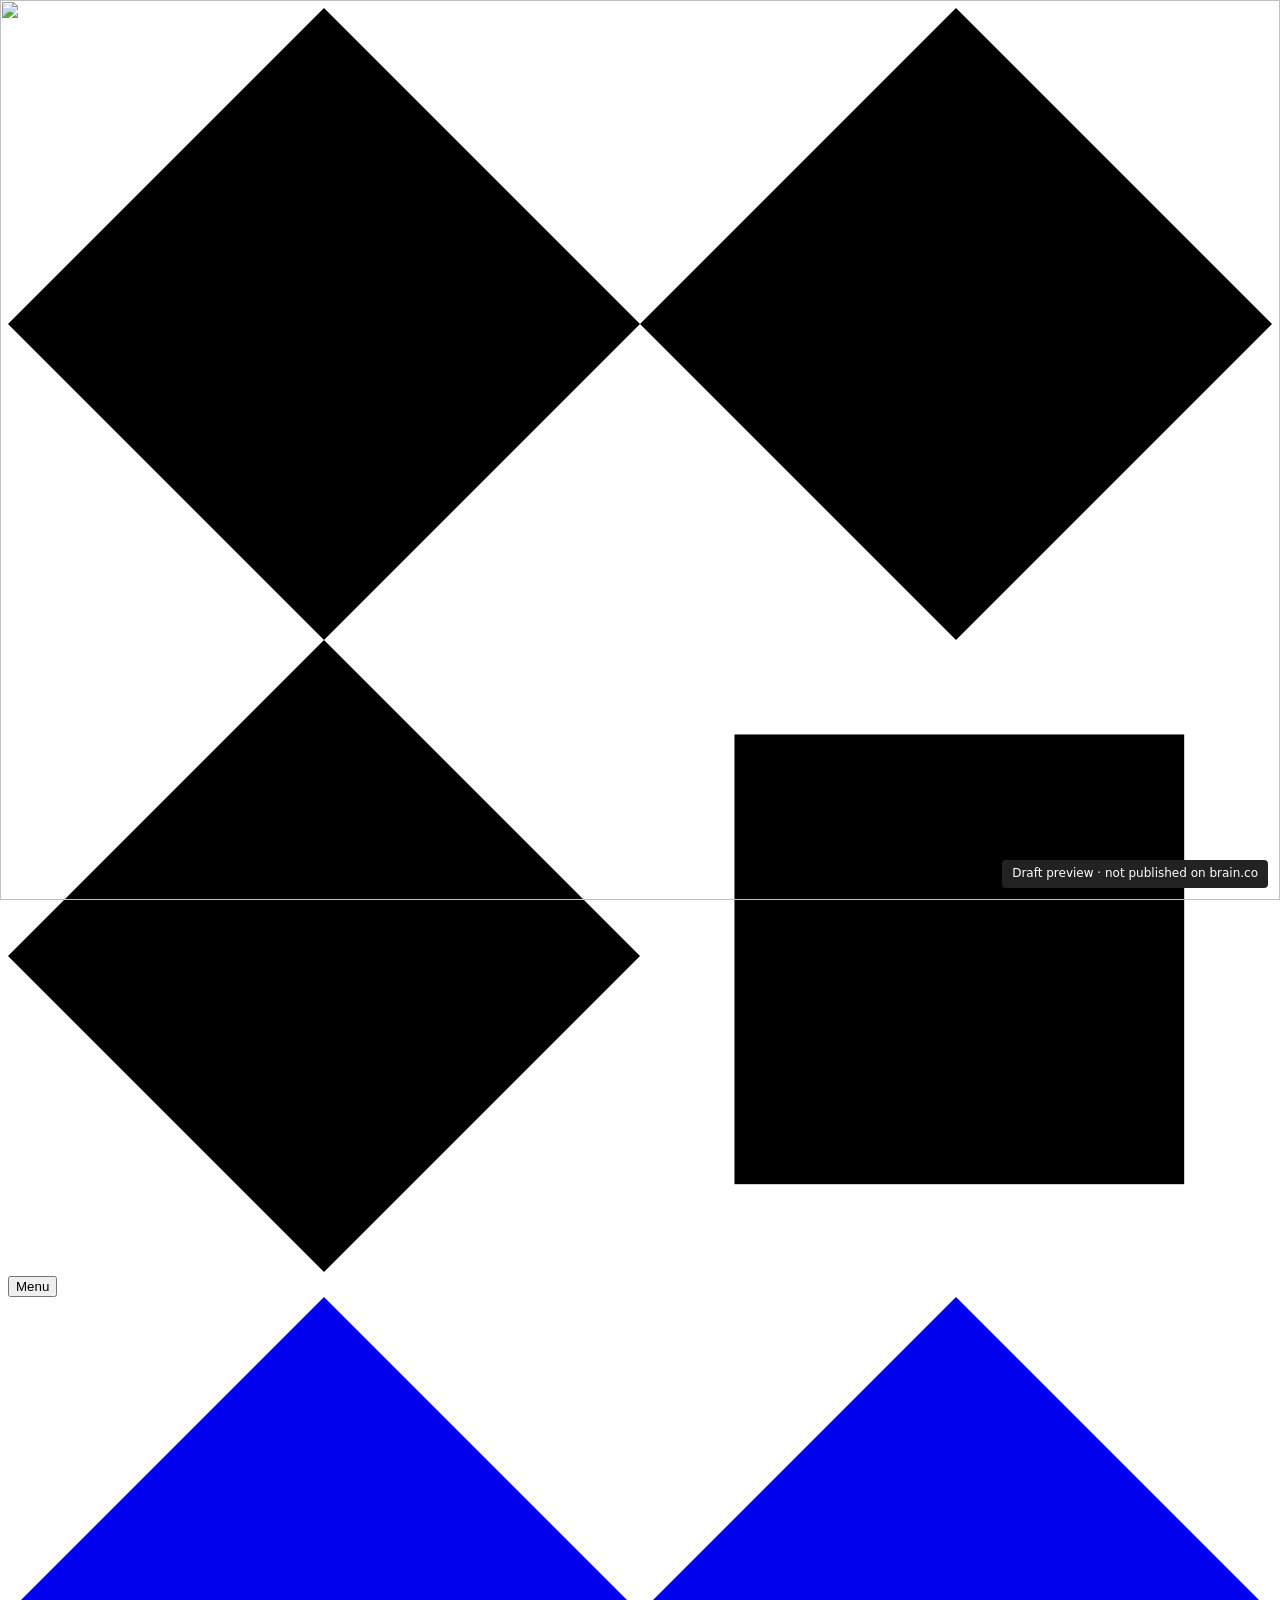
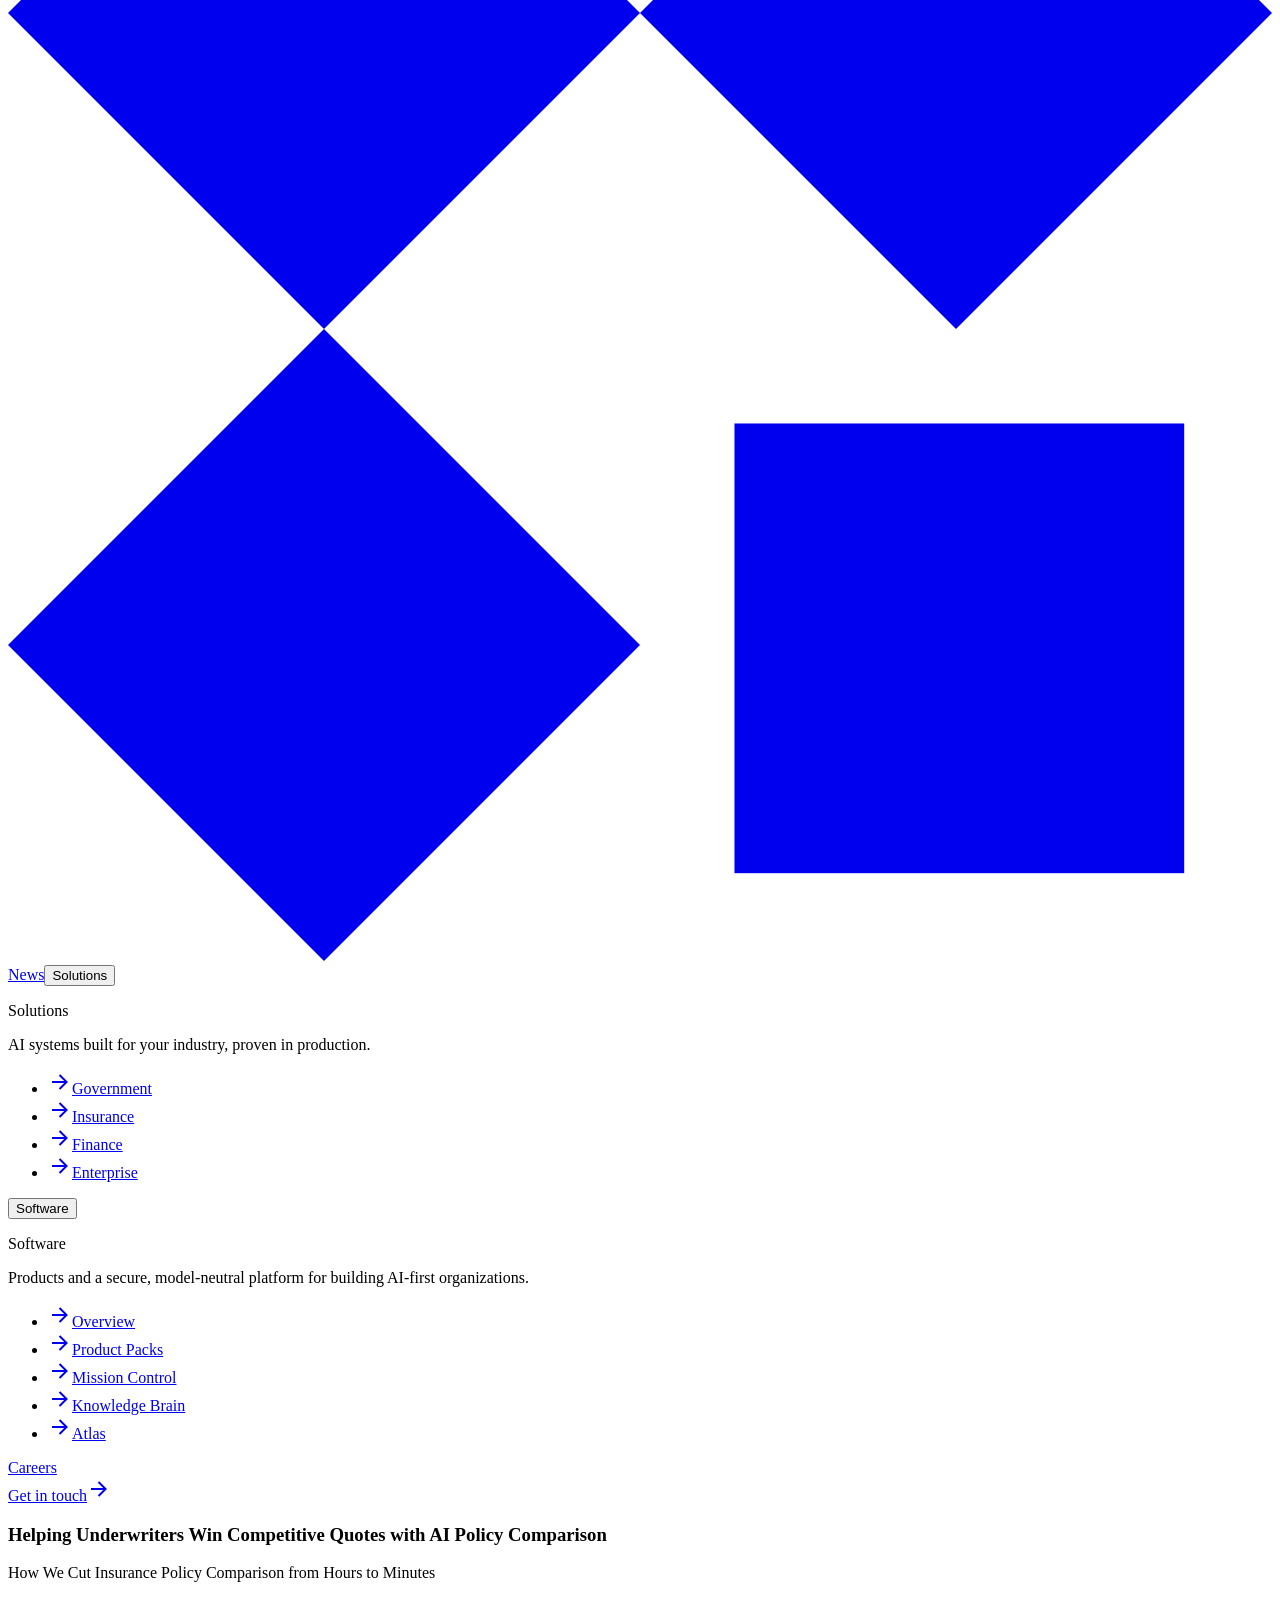
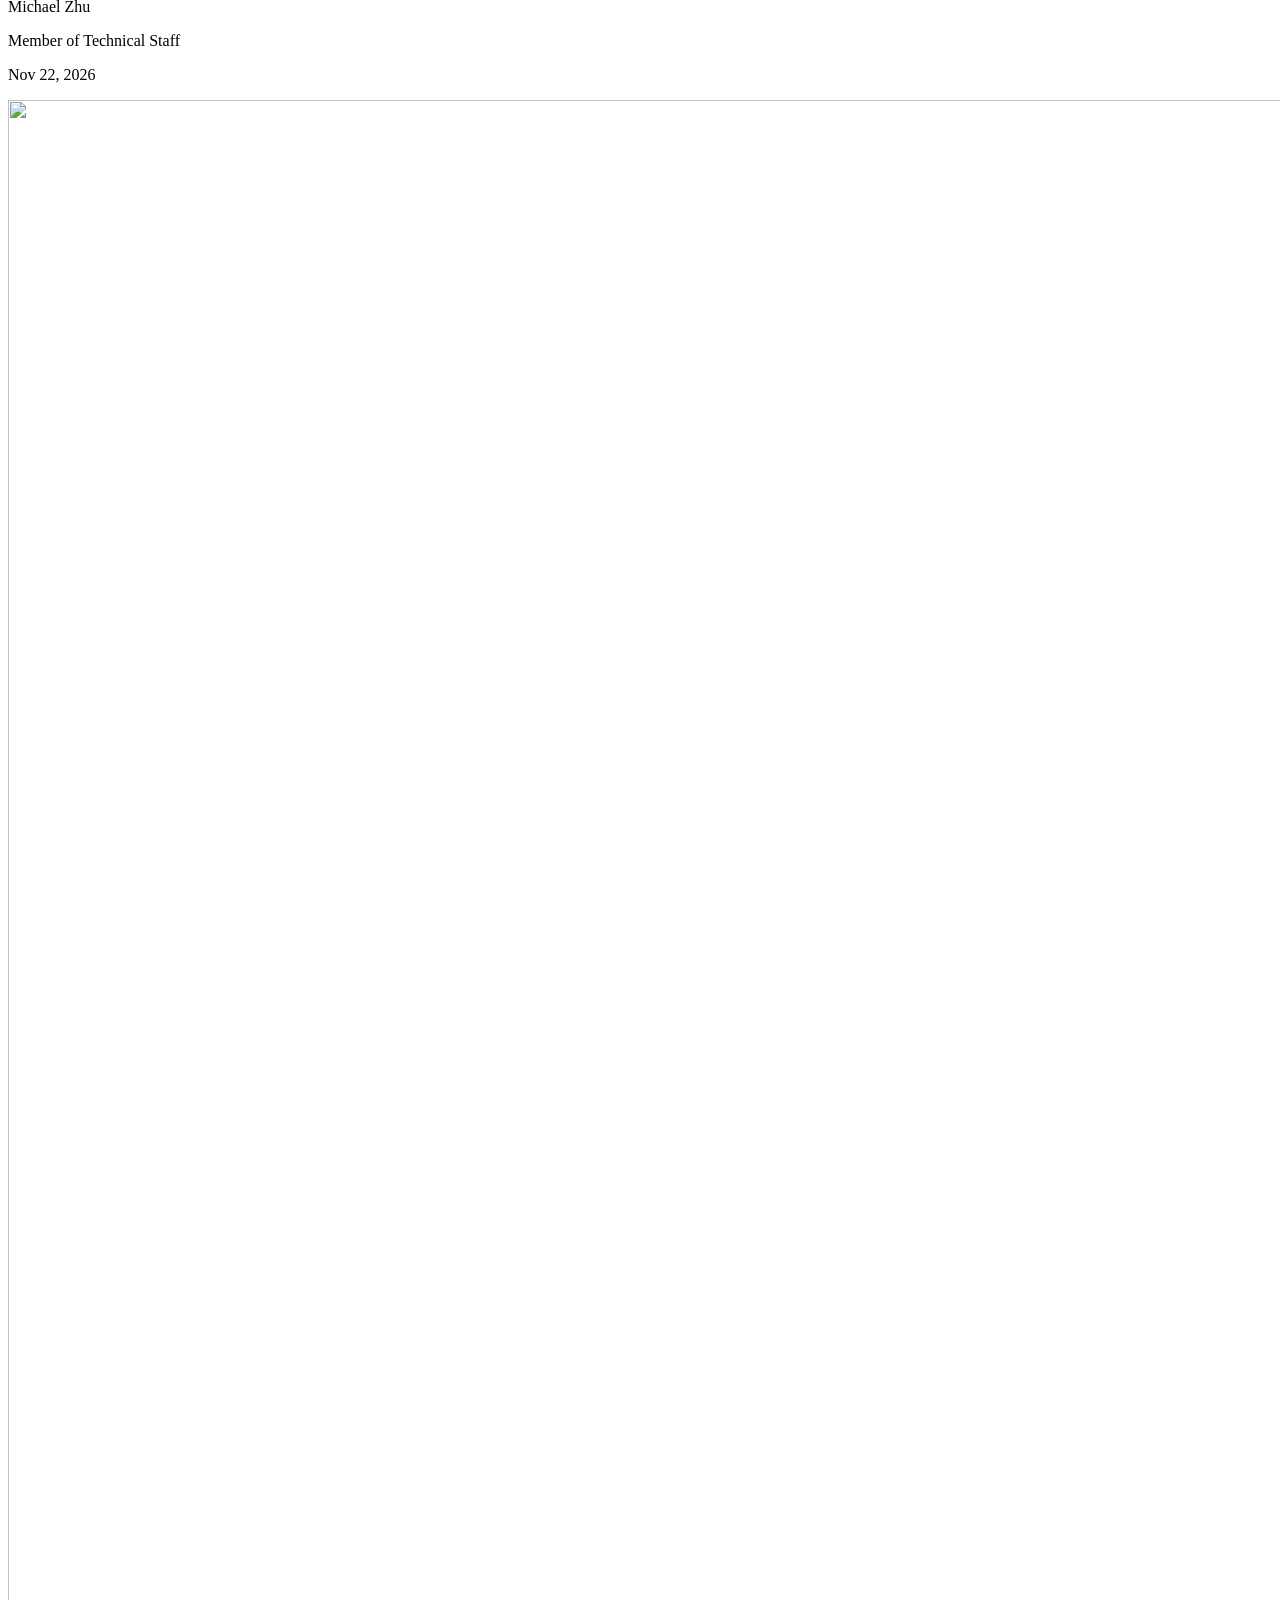
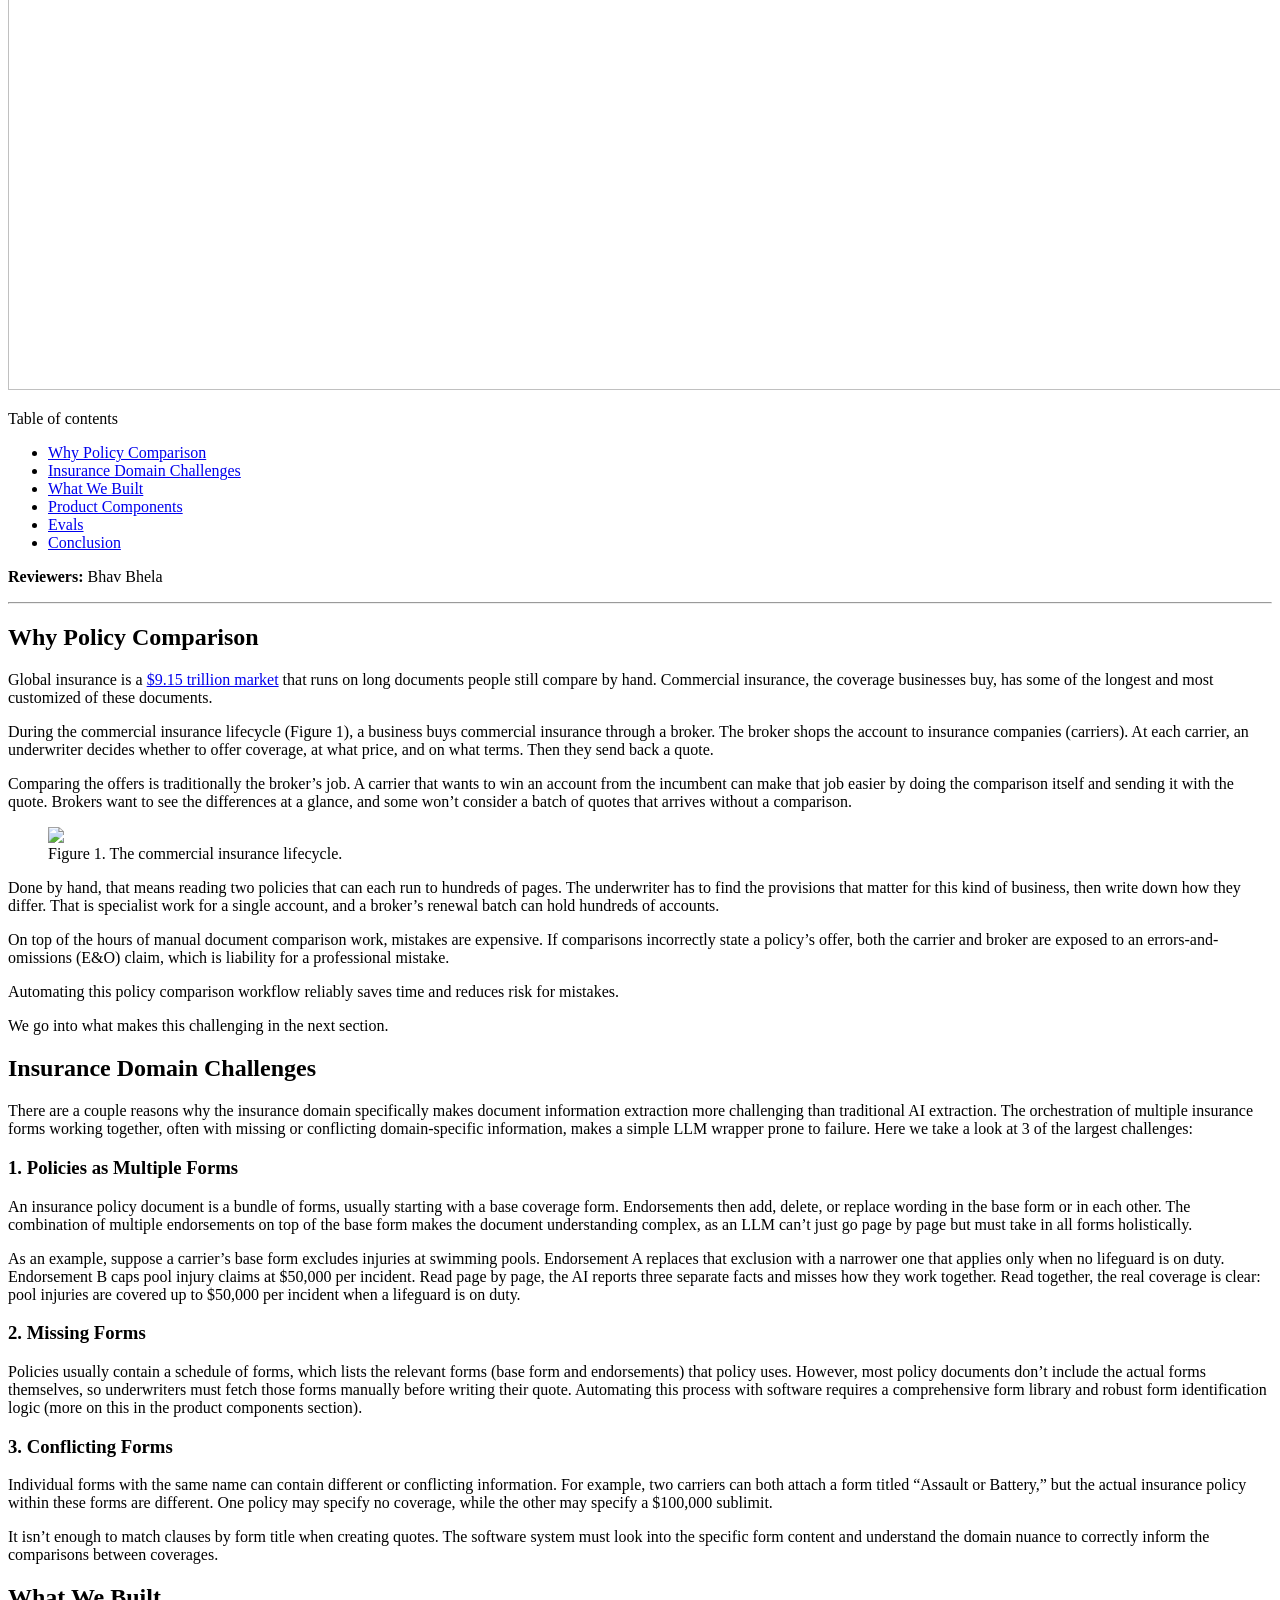
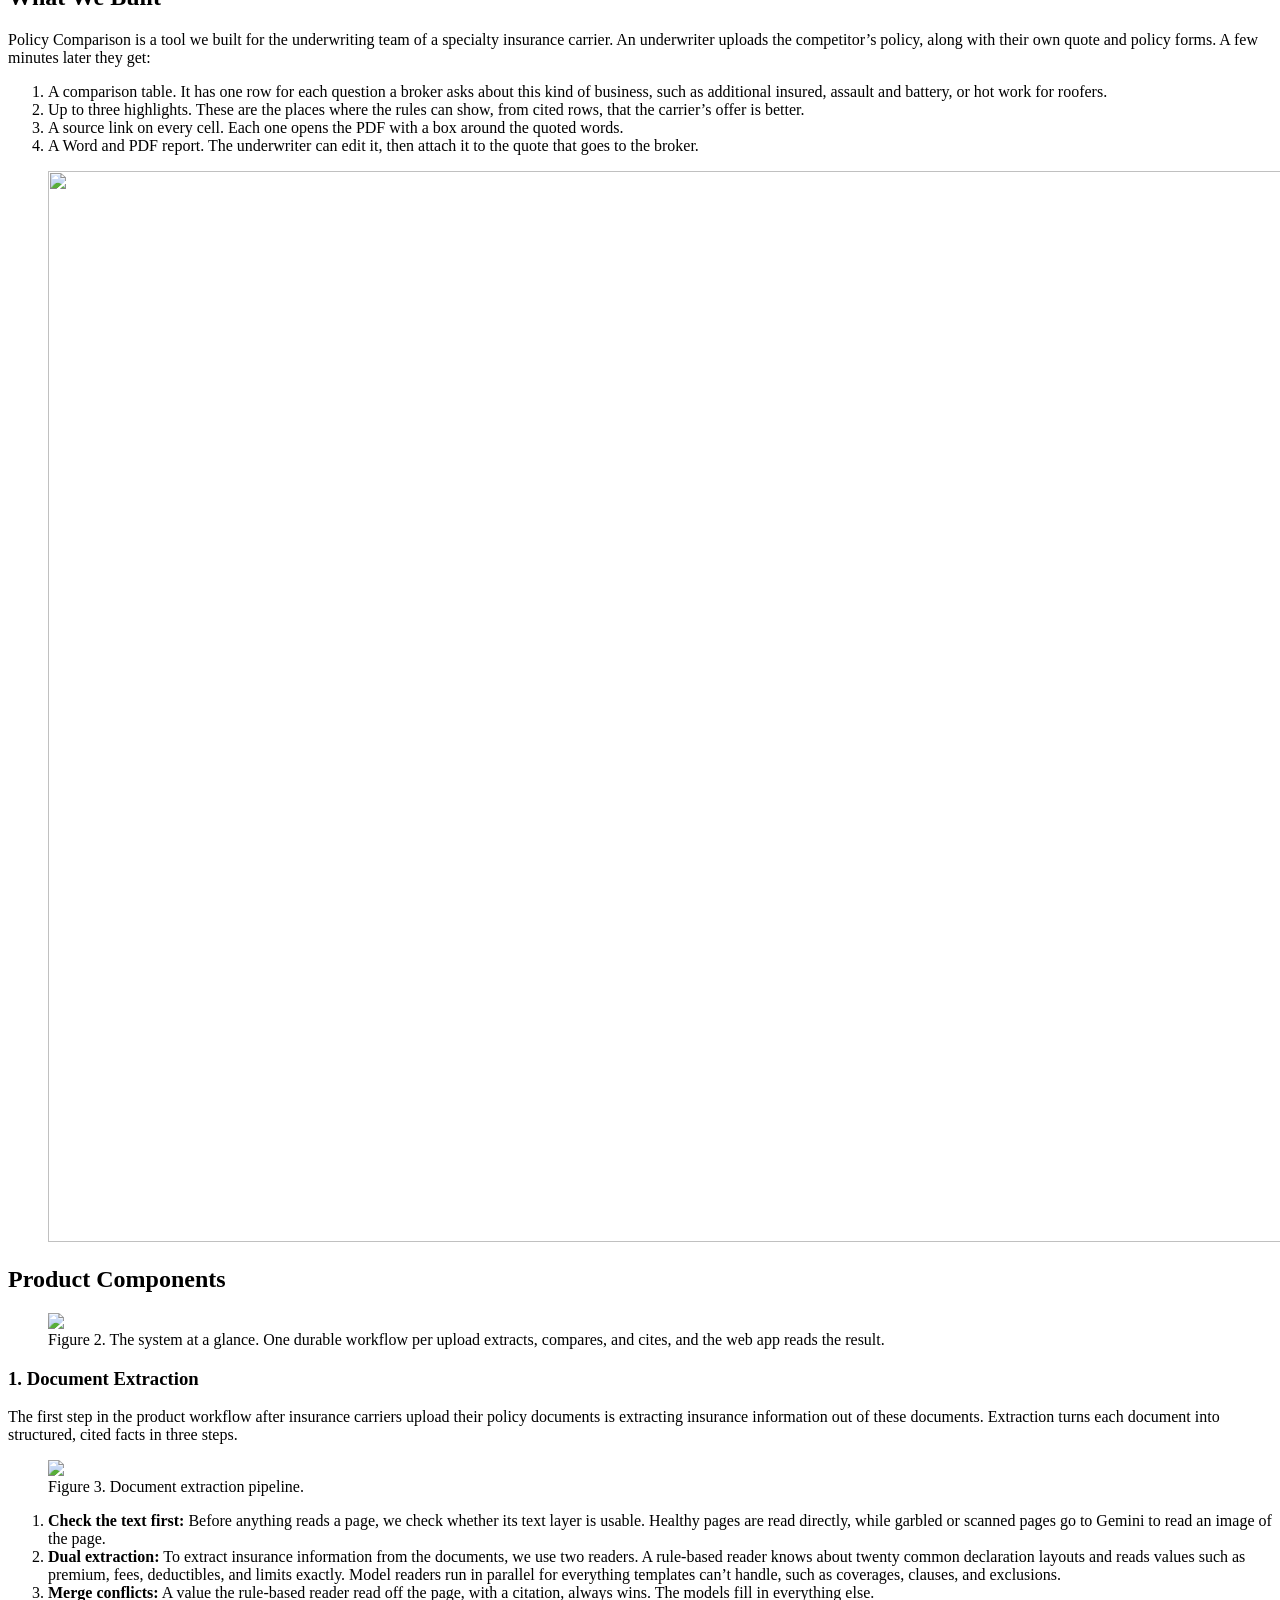
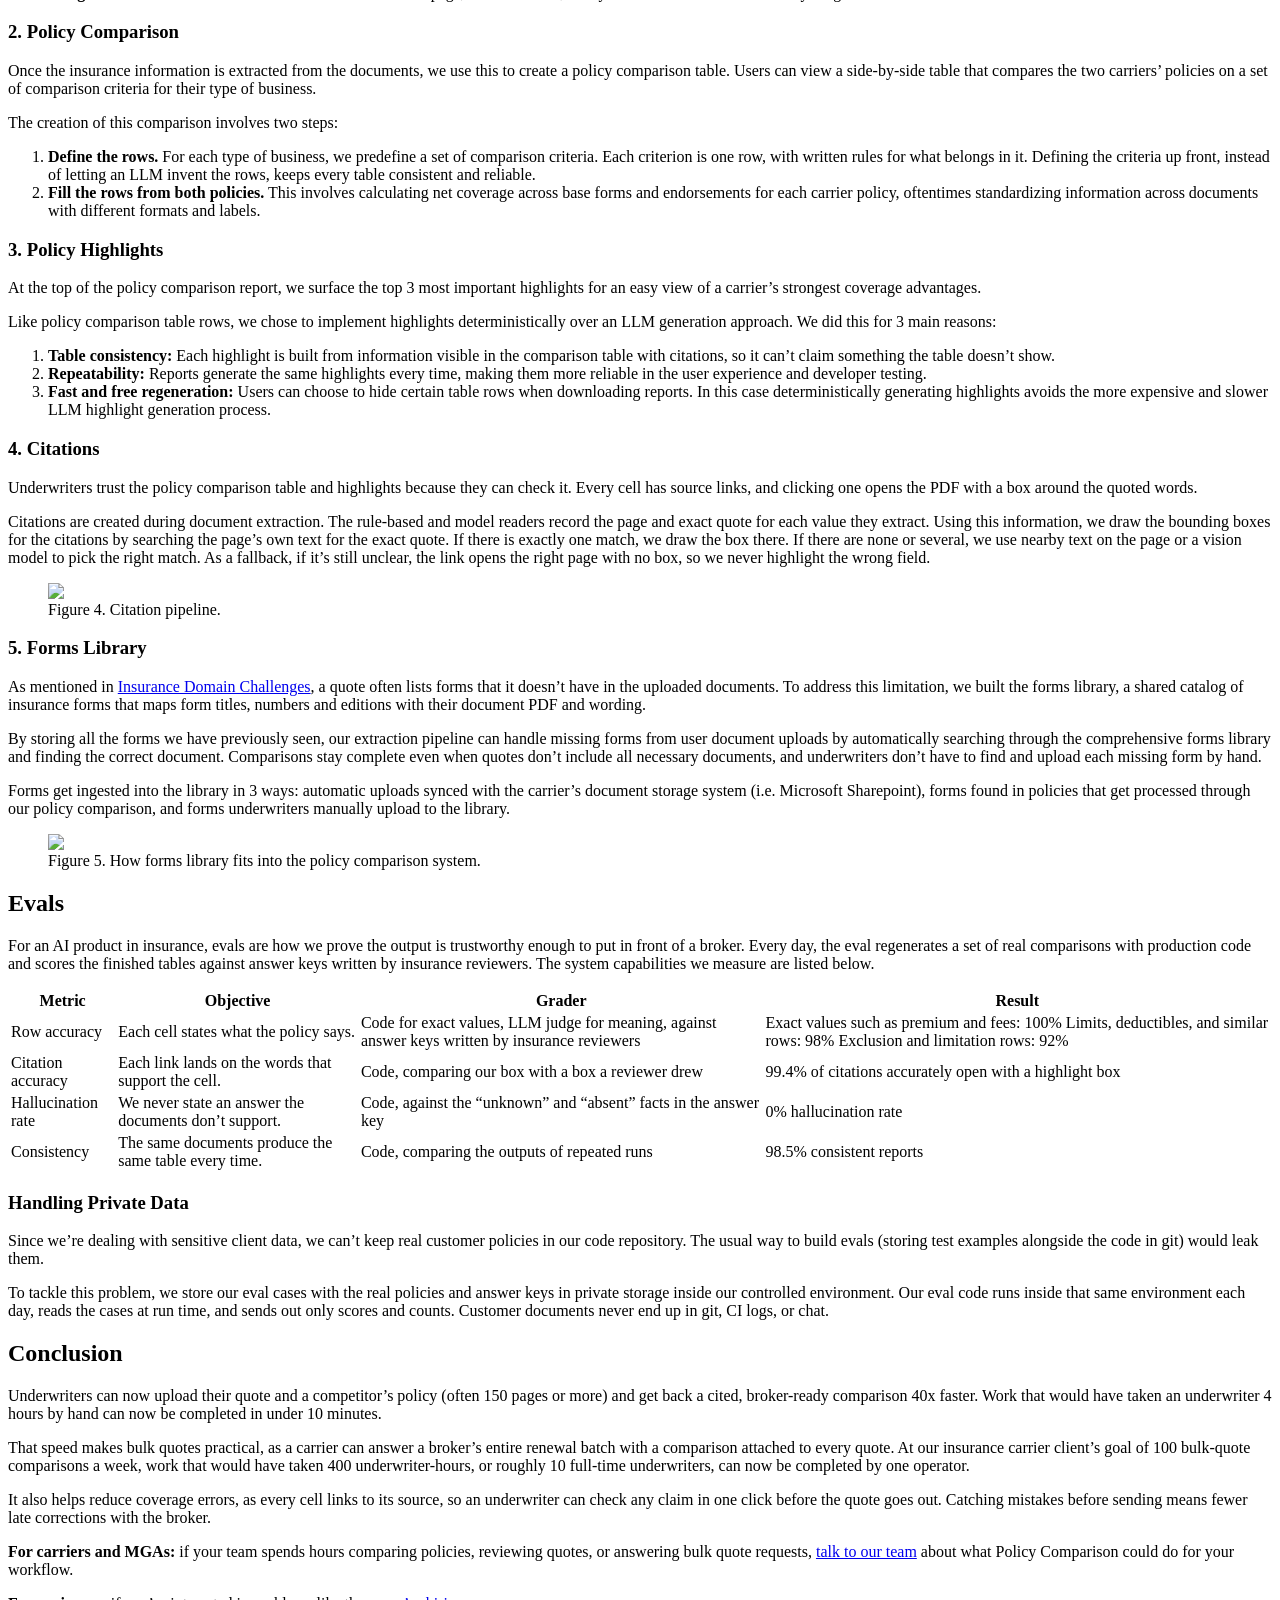
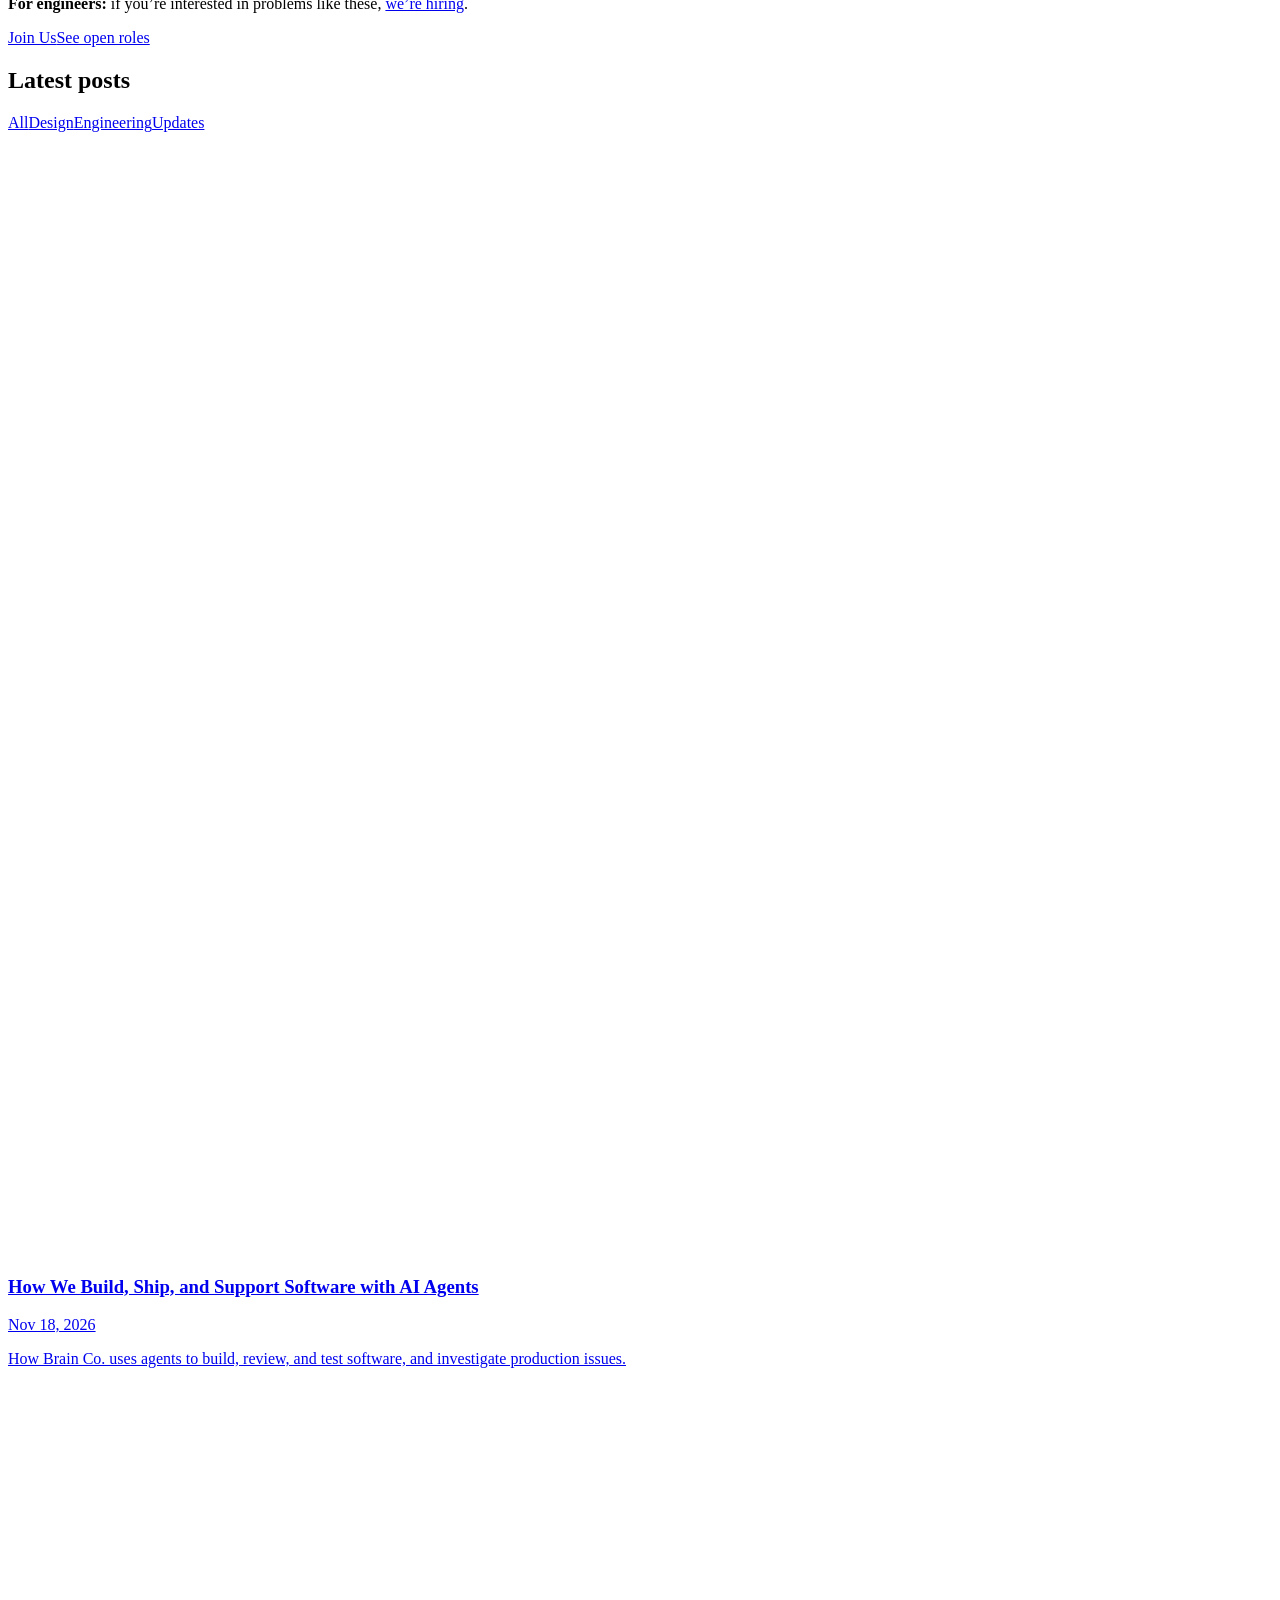
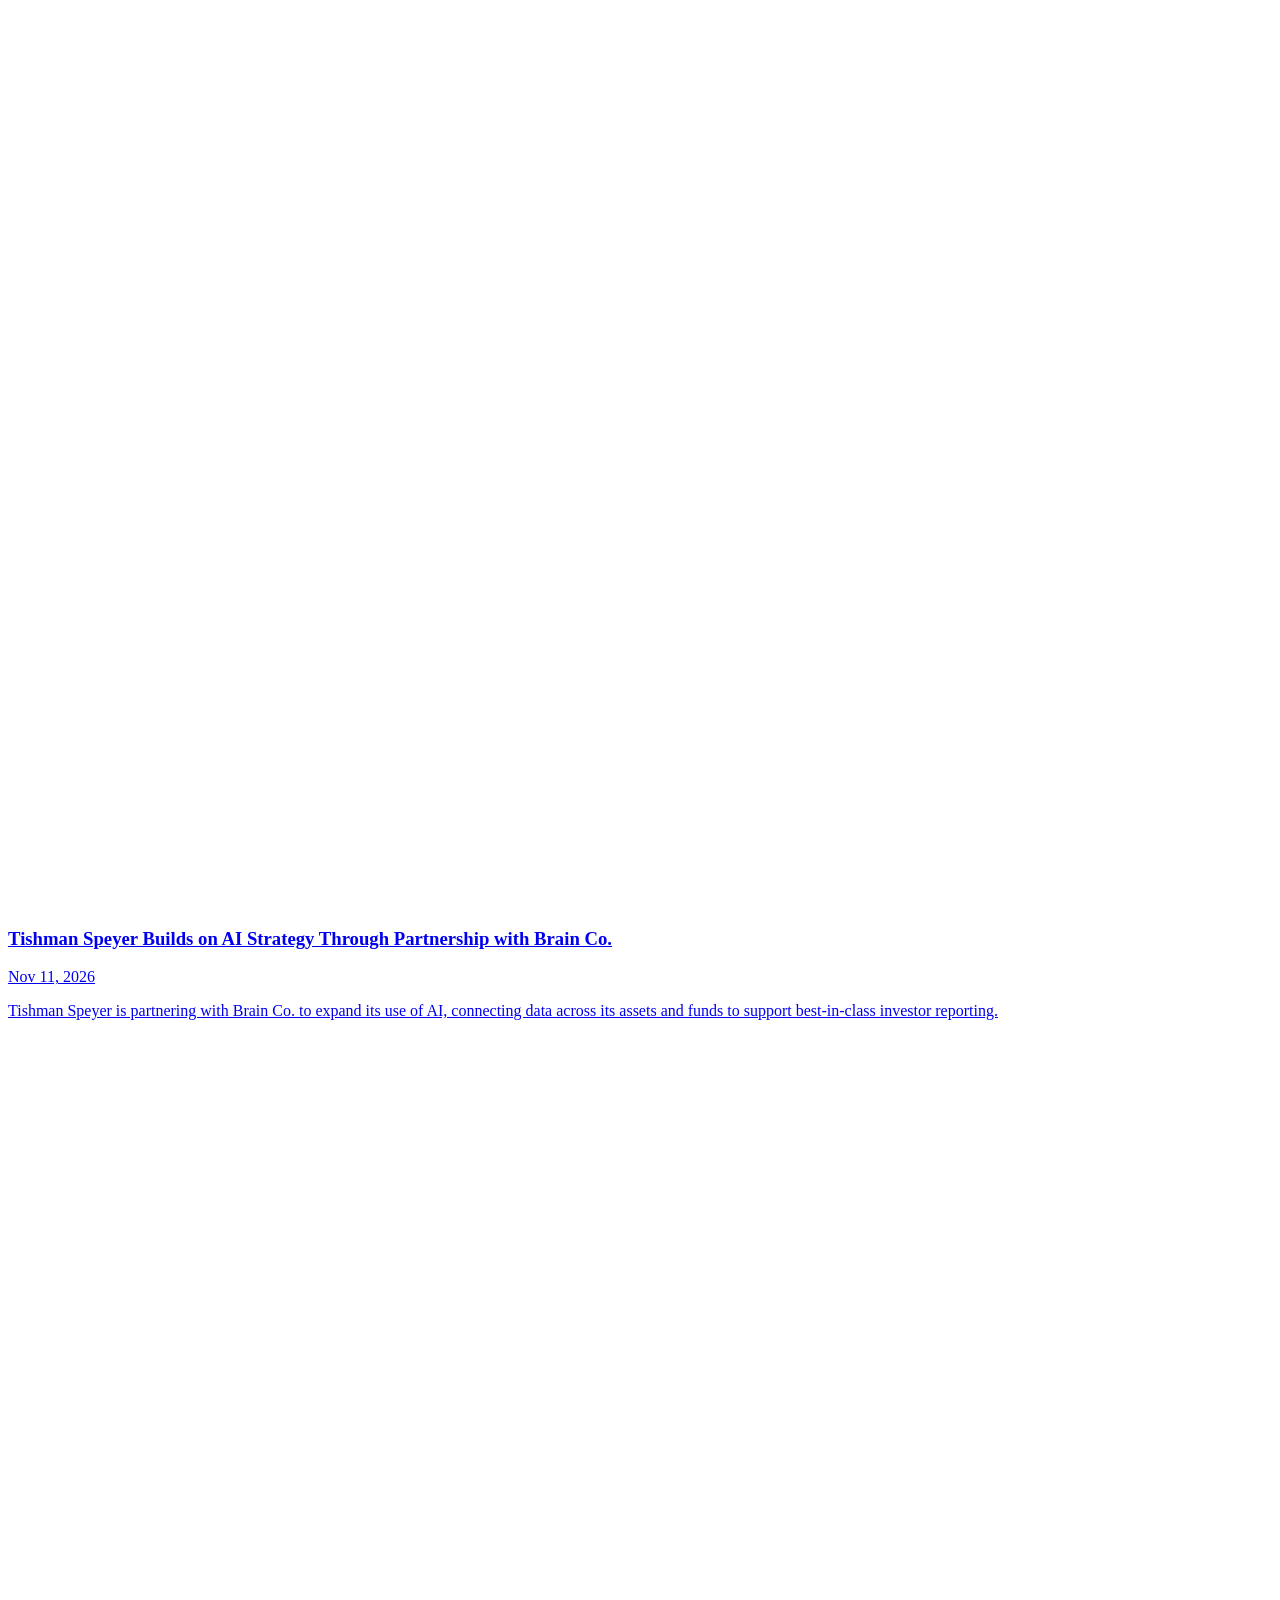
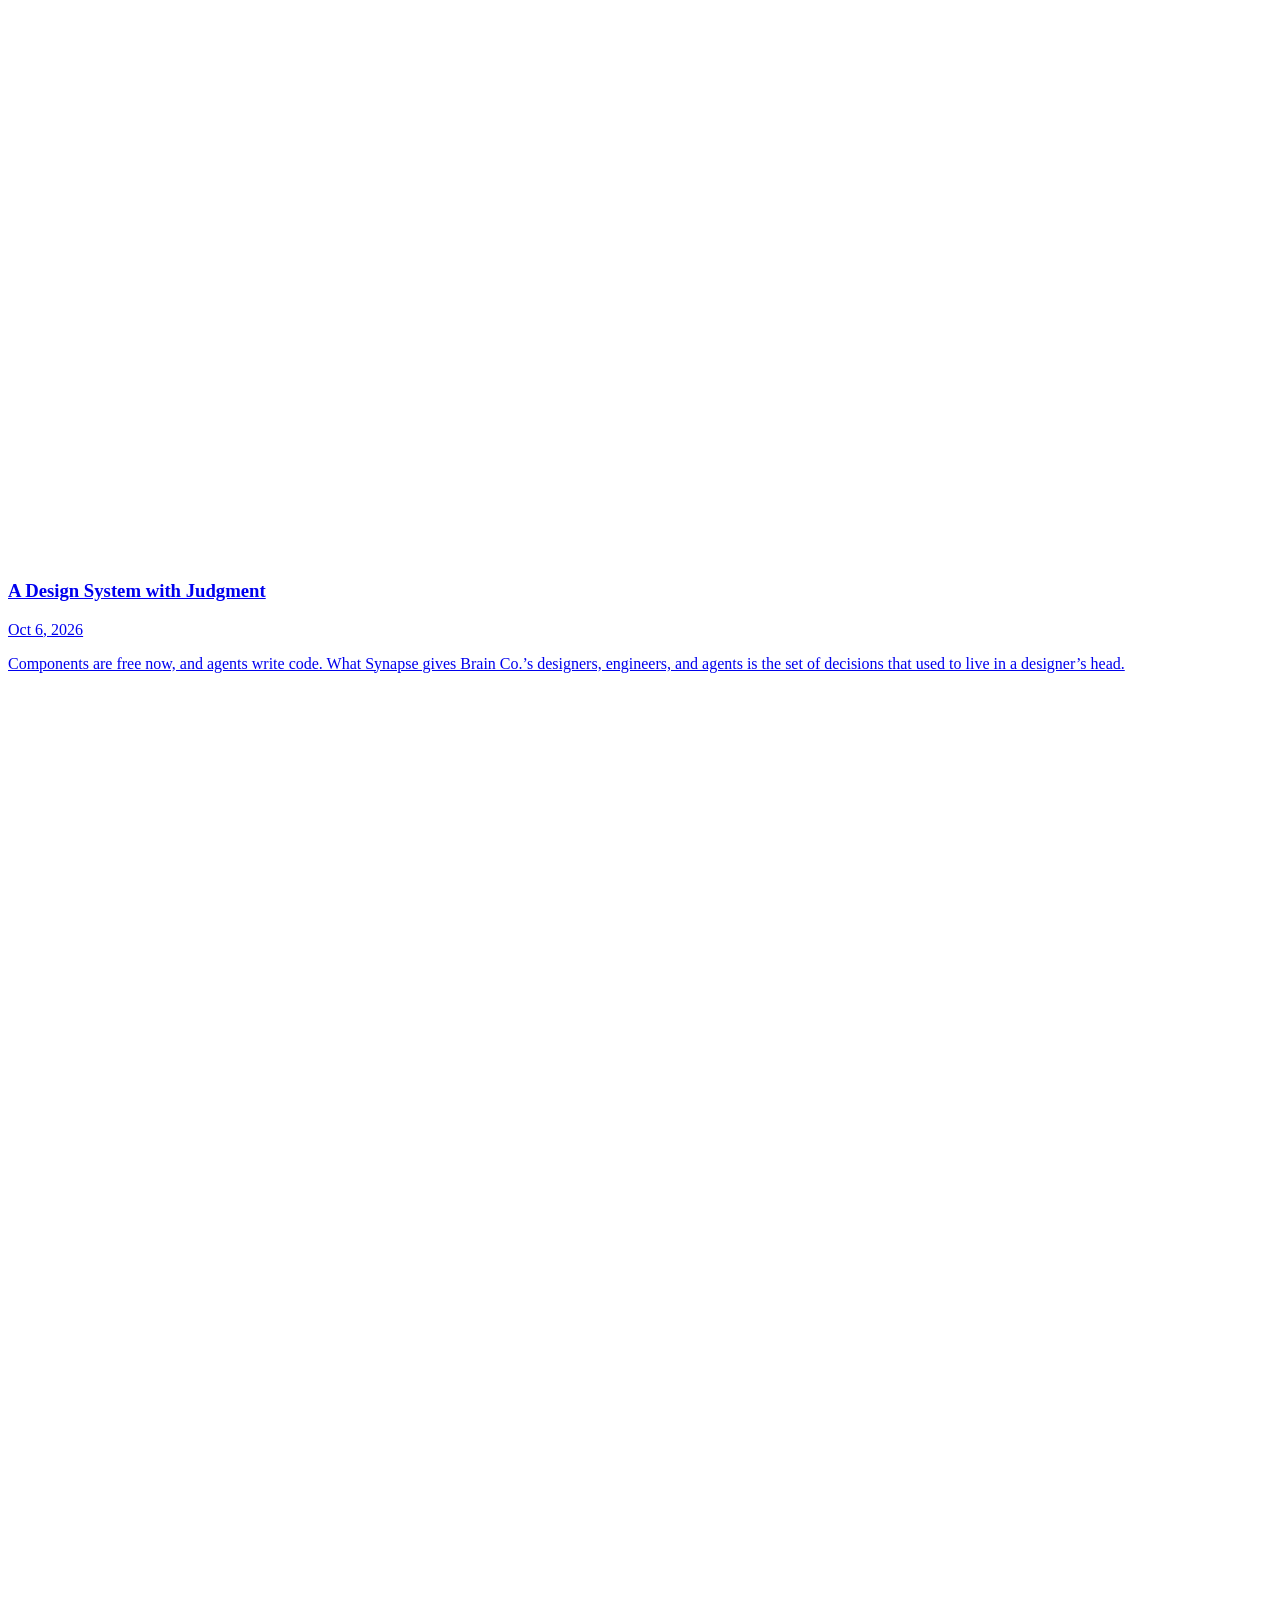
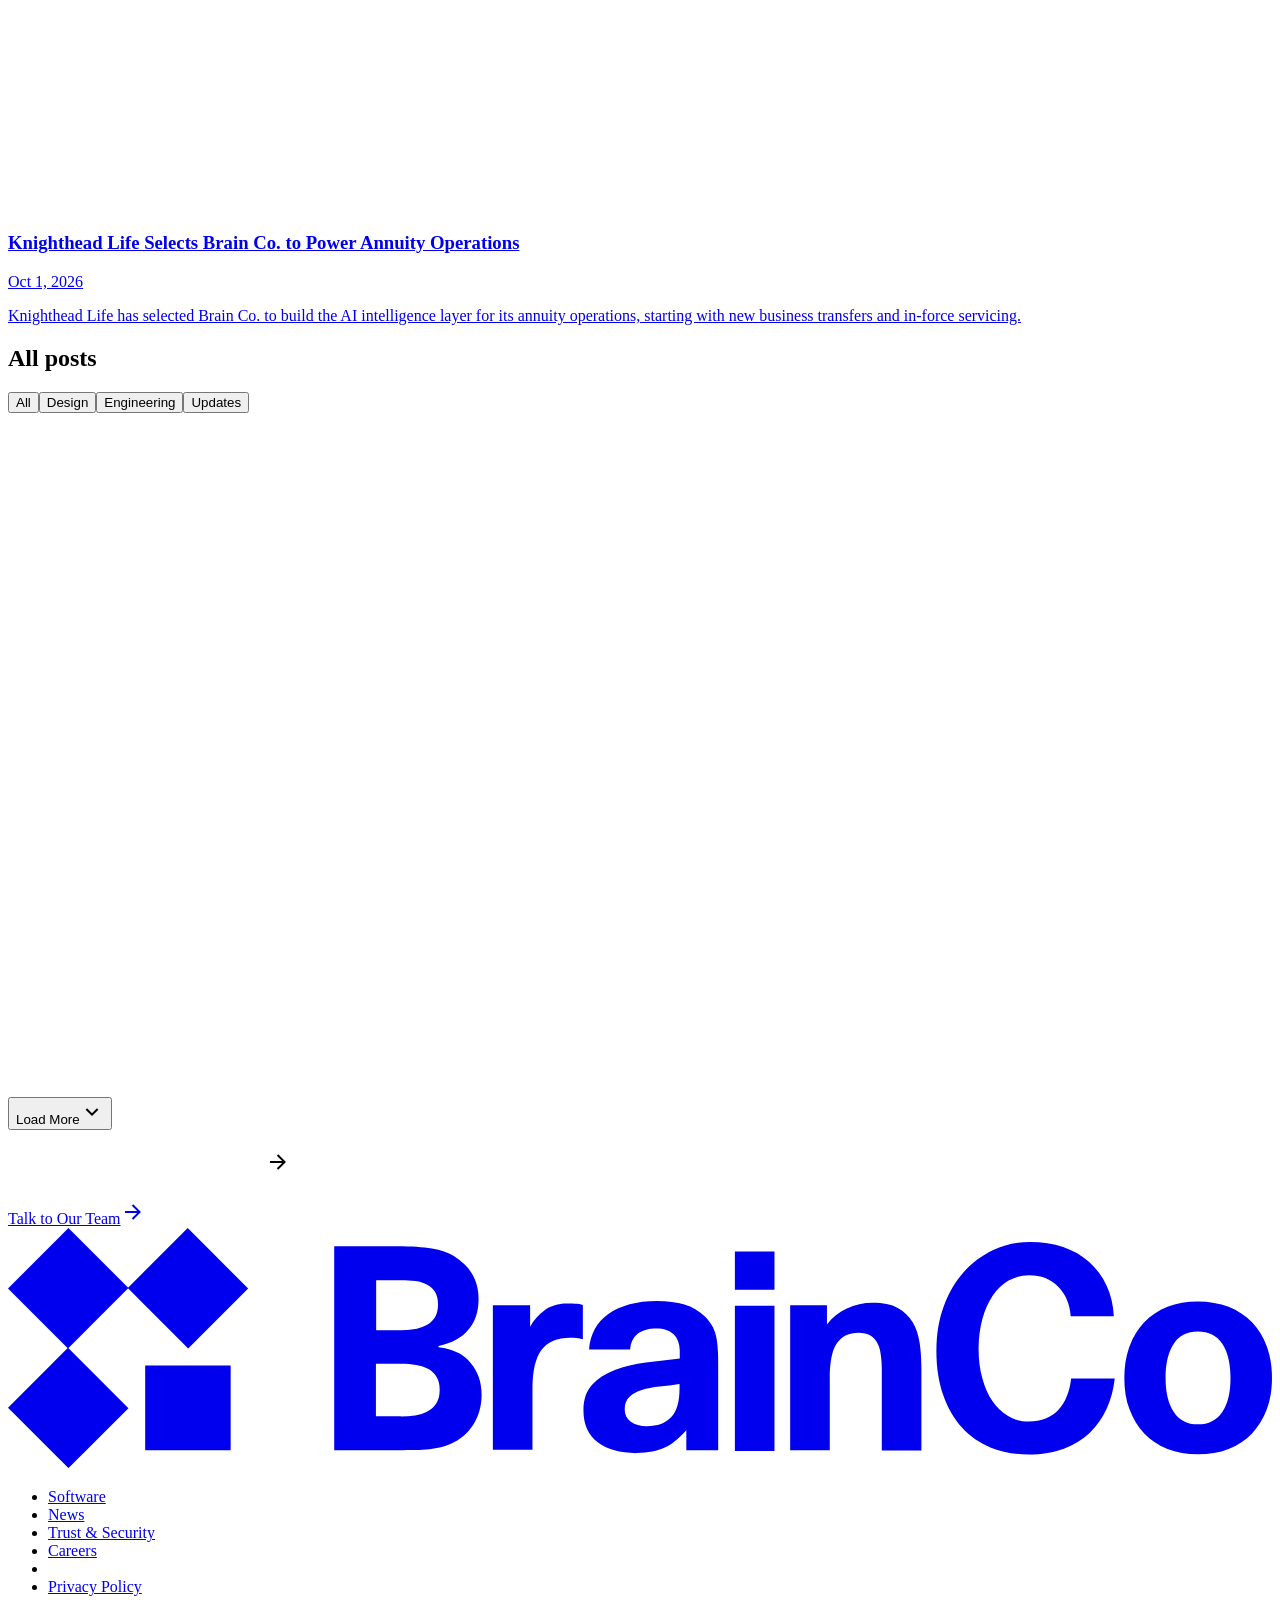
==== commit 6377291f: "Put each row accuracy result on its own line Co-Authored-By: Claude Opus 5.5 <noreply@anthropic.com>" ====
--- a/blog/helping-underwriters-win-competitive-quotes-with-ai-policy-comparison.html
+++ b/blog/helping-underwriters-win-competitive-quotes-with-ai-policy-comparison.html
@@ -17,4 +17,8 @@
   e.preventDefault(); e.stopPropagation();
   if (e.metaKey || e.ctrlKey || a.target === '_blank') window.open(dest, '_blank', 'noopener'); else location.href = dest;
 }, true);
-</script><meta charSet="utf-8"/><link rel="preconnect" href="https://rzhsneqw.api.sanity.io"/><meta name="viewport" content="width=device-width, initial-scale=1"/><link rel="preload" href="/policy-comparison-blog-preview/_next/static/media/BrainCoMonumentGroteskSemiMono_Bold-s.p.3g0p5zovl3aqv.woff2" as="font" crossorigin="" type="font/woff2"/><link rel="preload" href="/policy-comparison-blog-preview/_next/static/media/BrainCoMonumentGroteskSemiMono_BoldItalic-s.p.3x9k2e3j-9zpu.woff2" as="font" crossorigin="" type="font/woff2"/><link rel="preload" href="/policy-comparison-blog-preview/_next/static/media/BrainCoMonumentGroteskSemiMono_Medium-s.p.40hah6m5wlt0_.woff2" as="font" crossorigin="" type="font/woff2"/><link rel="preload" href="/policy-comparison-blog-preview/_next/static/media/BrainCoMonumentGroteskSemiMono_MediumItalic-s.p.1e43dcf160_dl.woff2" as="font" crossorigin="" type="font/woff2"/><link rel="preload" href="/policy-comparison-blog-preview/_next/static/media/BrainCoMonumentGroteskSemiMono_Regular-s.p.3ztx9zyp0c09j.woff2" as="font" crossorigin="" type="font/woff2"/><link rel="preload" href="/policy-comparison-blog-preview/_next/static/media/BrainCoMonumentGroteskSemiMono_RegularItalic-s.p.386acbfbh_ibh.woff2" as="font" crossorigin="" type="font/woff2"/><link rel="preload" href="/policy-comparison-blog-preview/_next/static/media/Unica77LLWeb_Bold-s.p.04w4ng0l9nbq0.woff2" as="font" crossorigin="" type="font/woff2"/><link rel="preload" href="/policy-comparison-blog-preview/_next/static/media/Unica77LLWeb_Italic-s.p.38kr1fqjlbidu.woff2" as="font" crossorigin="" type="font/woff2"/><link rel="preload" href="/policy-comparison-blog-preview/_next/static/media/Unica77LLWeb_Medium-s.p.2dmk984i_qi6g.woff2" as="font" crossorigin="" type="font/woff2"/><link rel="preload" href="/policy-comparison-blog-preview/_next/static/media/Unica77LLWeb_Regular-s.p.08w1crrcdxptt.woff2" as="font" crossorigin="" type="font/woff2"/><link rel="preload" href="/policy-comparison-blog-preview/_next/static/media/caa3a2e1cccd8315-s.p.0wgildi0cnwt9.woff2" as="font" crossorigin="" type="font/woff2"/><link rel="preload" as="image" href="/policy-comparison-blog-preview/preview/policy-comparison/cover.png"/><link rel="stylesheet" href="/policy-comparison-blog-preview/_next/static/chunks/2pjr3y7c1cqin.css" data-precedence="next"/><link rel="stylesheet" href="/policy-comparison-blog-preview/_next/static/chunks/3geocl56eo22t.css" data-precedence="next"/><link rel="preload" as="script" fetchPriority="low" href="/policy-comparison-blog-preview/_next/static/chunks/0wm3uufmawhqj.js"/><script src="/policy-comparison-blog-preview/_next/static/chunks/033e1b4wu4mi6.js" async=""></script><script src="/policy-comparison-blog-preview/_next/static/chunks/1dl3--9nt79d2.js" async=""></script><script src="/policy-comparison-blog-preview/_next/static/chunks/2d3u8415h332g.js" async=""></script><script src="/policy-comparison-blog-preview/_next/static/chunks/3vtztokq1q-tc.js" async=""></script><script src="/policy-comparison-blog-preview/_next/static/chunks/3g0bajdxq4eda.js" async=""></script><script src="/policy-comparison-blog-preview/_next/static/chunks/turbopack-14pl7k1kum2gp.js" async=""></script><script src="/policy-comparison-blog-preview/_next/static/chunks/2shd1d9slajui.js" async=""></script><script src="/policy-comparison-blog-preview/_next/static/chunks/3ss1yfgjcd2a7.js" async=""></script><script src="/policy-comparison-blog-preview/_next/static/chunks/1go6l441rpwnk.js" async=""></script><script src="/policy-comparison-blog-preview/_next/static/chunks/2axk0u-8gyhn9.js" async=""></script><script src="/policy-comparison-blog-preview/_next/static/chunks/40046txg-847a.js" async=""></script><script src="/policy-comparison-blog-preview/_next/static/chunks/35oakcr3vu8py.js" async=""></script><script src="/policy-comparison-blog-preview/_next/static/chunks/41is31wqngt-k.js" async=""></script><script src="/policy-comparison-blog-preview/_next/static/chunks/0z6h7ojm940pp.js" async=""></script><script src="/policy-comparison-blog-preview/_next/static/chunks/2mi8ouqi7h6bz.js" async=""></script><meta name="theme-color" content="#0f172a"/><title>Helping Underwriters Win Competitive Quotes with AI Policy Comparison · Brain Co.</title><meta name="description" content="How We Cut Insurance Policy Comparison from Hours to Minutes"/><meta name="application-name" content="Brain Co."/><link rel="manifest" href="https://brain.co/manifest.webmanifest"/><meta name="robots" content="noindex, nofollow"/><link rel="canonical" href="https://brain.co/blog/helping-underwriters-win-competitive-quotes-with-ai-policy-comparison"/><meta property="og:title" content="Helping Underwriters Win Competitive Quotes with AI Policy Comparison"/><meta property="og:description" content="How We Cut Insurance Policy Comparison from Hours to Minutes"/><meta property="og:url" content="https://brain.co/blog/helping-underwriters-win-competitive-quotes-with-ai-policy-comparison"/><meta property="og:site_name" content="Brain Co."/><meta property="og:locale" content="en_US"/><meta property="og:image" content="https://brain.co/blog/helping-underwriters-win-competitive-quotes-with-ai-policy-comparison/og?v=mwrsbk00"/><meta property="og:image:width" content="1200"/><meta property="og:image:height" content="630"/><meta property="og:image:alt" content="Helping Underwriters Win Competitive Quotes with AI Policy Comparison"/><meta property="og:type" content="article"/><meta property="article:published_time" content="2026-11-22T17:00:00.000Z"/><meta property="article:author" content="Michael Zhu"/><meta name="twitter:card" content="summary_large_image"/><meta name="twitter:title" content="Helping Underwriters Win Competitive Quotes with AI Policy Comparison"/><meta name="twitter:description" content="How We Cut Insurance Policy Comparison from Hours to Minutes"/><meta name="twitter:image" content="https://brain.co/blog/helping-underwriters-win-competitive-quotes-with-ai-policy-comparison/og?v=mwrsbk00"/><meta name="twitter:image:alt" content="Helping Underwriters Win Competitive Quotes with AI Policy Comparison"/><link rel="icon" href="https://brain.co/icon?f8f95f8f72778561" type="image/png" sizes="32x32"/><link rel="apple-touch-icon" href="https://brain.co/apple-icon?d2c3b303bc55e682" type="image/png" sizes="180x180"/><meta name="next-size-adjust" content=""/><script type="application/ld+json">[{"@context":"https://schema.org","@type":"Organization","@id":"https://brain.co/#organization","name":"Brain Co.","url":"https://brain.co/","logo":"https://brain.co/icon.png","sameAs":[]},{"@context":"https://schema.org","@type":"WebSite","@id":"https://brain.co/#website","url":"https://brain.co/","name":"Brain Co.","publisher":{"@id":"https://brain.co/#organization"}}]</script><script src="/policy-comparison-blog-preview/_next/static/chunks/0cz1d0mv5g_q7.js" noModule=""></script></head><body class="min-h-screen antialiased"><div hidden=""><!--$--><!--/$--></div><div class="hidden nav:block"><header class="text-fg-primary"><div class="relative"><div class="container-wide grid grid-cols-12 items-start gap-x-gutter pt-8 pb-10"><a aria-label="Brain Co. — Home" class="col-span-2 h-[92px]" style="--mark-resize:300ms;--mark-grows-after:calc(4 * var(--drop-step) + var(--drop-duration) - var(--mark-resize))" href="https://brain.co/"><svg viewBox="0 0 95 95" class="transition-[width,height] duration-(--mark-resize) ease-out motion-reduce:transition-none size-[92px]" style="filter:invert(var(--logo-invert, 0))" fill="black" role="img" aria-label="Brain Co."><polygon class="transition-none opacity-0" points="23.75,0 47.5,23.75 23.75,47.5 0,23.75"></polygon><polygon class="transition-none opacity-0" points="71.25,0 95,23.75 71.25,47.5 47.5,23.75"></polygon><polygon class="transition-none opacity-0" points="23.75,47.5 47.5,71.25 23.75,95 0,71.25"></polygon><rect class="transition-none opacity-0" x="54.6" y="54.6" width="33.8" height="33.8"></rect></svg></a><button type="button" aria-expanded="false" class="relative col-span-3 col-start-10 justify-self-end before:absolute before:inset-x-0 before:top-0 before:border-t-4 before:border-fg-primary pt-4 text-subtitle">Menu</button></div></div><div inert="" class="fixed top-0 left-0 right-0 z-40 transition-transform duration-300 motion-reduce:transition-none -translate-y-full"><div class="border-b-4 border-fg-primary bg-surface"><div class="container-wide grid grid-cols-12 items-center gap-x-gutter h-20 group/links"><a aria-label="Brain Co. — Home" class="col-span-2" href="https://brain.co/"><svg viewBox="0 0 95 95" class="size-9" fill="currentColor" role="img" aria-label="Brain Co."><polygon points="23.75,0 47.5,23.75 23.75,47.5 0,23.75"></polygon><polygon points="71.25,0 95,23.75 71.25,47.5 47.5,23.75"></polygon><polygon points="23.75,47.5 47.5,71.25 23.75,95 0,71.25"></polygon><rect x="54.6" y="54.6" width="33.8" height="33.8"></rect></svg></a><nav aria-label="Main, condensed" class="justify-center gap-14 col-span-6 col-start-4 flex text-label"><a data-nav-item="true" class="transition-colors duration-[320ms] ease-out-cubic motion-reduce:transition-none group-has-[[data-nav-item]:hover]/links:[&amp;:not(:hover,[aria-expanded=true])]:text-ink-500" href="https://brain.co/news">News</a><span><button type="button" aria-expanded="false" data-nav-item="true" class="transition-colors duration-[320ms] ease-out-cubic motion-reduce:transition-none group-has-[[data-nav-item]:hover]/links:[&amp;:not(:hover,[aria-expanded=true])]:text-ink-500">Solutions</button><div inert="" class="absolute inset-x-0 grid border-b-4 pointer-events-none grid-rows-[0fr] border-transparent bg-transparent [transition:grid-template-rows_300ms_ease-out_200ms,border-bottom-color_150ms_ease-out] z-30 top-(--condensed-nav-height)"><div class="min-h-0 overflow-hidden"><div class="container-wide pt-10 pb-[38px]"><div class="grid grid-cols-12 items-start gap-x-gutter"><div class="col-span-4 max-w-[437px] transition-opacity duration-200 ease-out opacity-0 delay-0"><p class="text-body text-bold text-fg-primary">Solutions</p><p class="mt-1 text-body text-fg-primary text-pretty">AI systems built for your industry, proven in production.</p></div><ul class="col-start-6 -ml-gutter flex w-max flex-col gap-0"><li style="transition-delay:0ms" class="transition-[opacity,translate] duration-300 motion-reduce:transition-none ease-panel translate-y-1.5 opacity-0"><a class="group/link flex items-center gap-1 text-body text-fg-primary whitespace-nowrap" href="https://brain.co/solutions/government"><svg viewBox="0 0 24 24" xmlns="http://www.w3.org/2000/svg" width="24" height="24" fill="currentColor" aria-hidden="true" class="remixicon size-4 shrink-0 transition-transform duration-150 group-hover/link:translate-x-[3px] group-focus-visible/link:translate-x-[3px] motion-reduce:transition-none ease-panel"><path d="M16.1716 10.9999L10.8076 5.63589L12.2218 4.22168L20 11.9999L12.2218 19.778L10.8076 18.3638L16.1716 12.9999H4V10.9999H16.1716Z"></path></svg><span>Government</span></a></li><li style="transition-delay:0ms" class="transition-[opacity,translate] duration-300 motion-reduce:transition-none ease-panel translate-y-1.5 opacity-0"><a class="group/link flex items-center gap-1 text-body text-fg-primary whitespace-nowrap" href="https://brain.co/solutions/insurance"><svg viewBox="0 0 24 24" xmlns="http://www.w3.org/2000/svg" width="24" height="24" fill="currentColor" aria-hidden="true" class="remixicon size-4 shrink-0 transition-transform duration-150 group-hover/link:translate-x-[3px] group-focus-visible/link:translate-x-[3px] motion-reduce:transition-none ease-panel"><path d="M16.1716 10.9999L10.8076 5.63589L12.2218 4.22168L20 11.9999L12.2218 19.778L10.8076 18.3638L16.1716 12.9999H4V10.9999H16.1716Z"></path></svg><span>Insurance</span></a></li><li style="transition-delay:0ms" class="transition-[opacity,translate] duration-300 motion-reduce:transition-none ease-panel translate-y-1.5 opacity-0"><a class="group/link flex items-center gap-1 text-body text-fg-primary whitespace-nowrap" href="https://brain.co/solutions/finance"><svg viewBox="0 0 24 24" xmlns="http://www.w3.org/2000/svg" width="24" height="24" fill="currentColor" aria-hidden="true" class="remixicon size-4 shrink-0 transition-transform duration-150 group-hover/link:translate-x-[3px] group-focus-visible/link:translate-x-[3px] motion-reduce:transition-none ease-panel"><path d="M16.1716 10.9999L10.8076 5.63589L12.2218 4.22168L20 11.9999L12.2218 19.778L10.8076 18.3638L16.1716 12.9999H4V10.9999H16.1716Z"></path></svg><span>Finance</span></a></li><li style="transition-delay:0ms" class="transition-[opacity,translate] duration-300 motion-reduce:transition-none ease-panel translate-y-1.5 opacity-0"><a class="group/link flex items-center gap-1 text-body text-fg-primary whitespace-nowrap" href="https://brain.co/solutions/enterprise"><svg viewBox="0 0 24 24" xmlns="http://www.w3.org/2000/svg" width="24" height="24" fill="currentColor" aria-hidden="true" class="remixicon size-4 shrink-0 transition-transform duration-150 group-hover/link:translate-x-[3px] group-focus-visible/link:translate-x-[3px] motion-reduce:transition-none ease-panel"><path d="M16.1716 10.9999L10.8076 5.63589L12.2218 4.22168L20 11.9999L12.2218 19.778L10.8076 18.3638L16.1716 12.9999H4V10.9999H16.1716Z"></path></svg><span>Enterprise</span></a></li></ul></div></div></div></div></span><span><button type="button" aria-expanded="false" data-nav-item="true" class="transition-colors duration-[320ms] ease-out-cubic motion-reduce:transition-none group-has-[[data-nav-item]:hover]/links:[&amp;:not(:hover,[aria-expanded=true])]:text-ink-500">Software</button><div inert="" class="absolute inset-x-0 grid border-b-4 pointer-events-none grid-rows-[0fr] border-transparent bg-transparent [transition:grid-template-rows_300ms_ease-out_200ms,border-bottom-color_150ms_ease-out] z-30 top-(--condensed-nav-height)"><div class="min-h-0 overflow-hidden"><div class="container-wide pt-10 pb-[38px]"><div class="grid grid-cols-12 items-start gap-x-gutter"><div class="col-span-4 max-w-[437px] transition-opacity duration-200 ease-out opacity-0 delay-0"><p class="text-body text-bold text-fg-primary">Software</p><p class="mt-1 text-body text-fg-primary text-pretty">Products and a secure, model-neutral platform for building AI-first organizations.</p></div><ul class="col-start-6 -ml-gutter flex w-max flex-col gap-0"><li style="transition-delay:0ms" class="transition-[opacity,translate] duration-300 motion-reduce:transition-none ease-panel translate-y-1.5 opacity-0"><a class="group/link flex items-center gap-1 text-body text-fg-primary whitespace-nowrap" href="https://brain.co/software"><svg viewBox="0 0 24 24" xmlns="http://www.w3.org/2000/svg" width="24" height="24" fill="currentColor" aria-hidden="true" class="remixicon size-4 shrink-0 transition-transform duration-150 group-hover/link:translate-x-[3px] group-focus-visible/link:translate-x-[3px] motion-reduce:transition-none ease-panel"><path d="M16.1716 10.9999L10.8076 5.63589L12.2218 4.22168L20 11.9999L12.2218 19.778L10.8076 18.3638L16.1716 12.9999H4V10.9999H16.1716Z"></path></svg><span>Overview</span></a></li><li style="transition-delay:0ms" class="transition-[opacity,translate] duration-300 motion-reduce:transition-none ease-panel translate-y-1.5 opacity-0"><a class="group/link flex items-center gap-1 text-body text-fg-primary whitespace-nowrap" href="https://brain.co/software/product-packs"><svg viewBox="0 0 24 24" xmlns="http://www.w3.org/2000/svg" width="24" height="24" fill="currentColor" aria-hidden="true" class="remixicon size-4 shrink-0 transition-transform duration-150 group-hover/link:translate-x-[3px] group-focus-visible/link:translate-x-[3px] motion-reduce:transition-none ease-panel"><path d="M16.1716 10.9999L10.8076 5.63589L12.2218 4.22168L20 11.9999L12.2218 19.778L10.8076 18.3638L16.1716 12.9999H4V10.9999H16.1716Z"></path></svg><span>Product Packs</span></a></li><li style="transition-delay:0ms" class="transition-[opacity,translate] duration-300 motion-reduce:transition-none ease-panel translate-y-1.5 opacity-0"><a class="group/link flex items-center gap-1 text-body text-fg-primary whitespace-nowrap" href="https://brain.co/software/mission-control"><svg viewBox="0 0 24 24" xmlns="http://www.w3.org/2000/svg" width="24" height="24" fill="currentColor" aria-hidden="true" class="remixicon size-4 shrink-0 transition-transform duration-150 group-hover/link:translate-x-[3px] group-focus-visible/link:translate-x-[3px] motion-reduce:transition-none ease-panel"><path d="M16.1716 10.9999L10.8076 5.63589L12.2218 4.22168L20 11.9999L12.2218 19.778L10.8076 18.3638L16.1716 12.9999H4V10.9999H16.1716Z"></path></svg><span>Mission Control</span></a></li><li style="transition-delay:0ms" class="transition-[opacity,translate] duration-300 motion-reduce:transition-none ease-panel translate-y-1.5 opacity-0"><a class="group/link flex items-center gap-1 text-body text-fg-primary whitespace-nowrap" href="https://brain.co/software/knowledge-brain"><svg viewBox="0 0 24 24" xmlns="http://www.w3.org/2000/svg" width="24" height="24" fill="currentColor" aria-hidden="true" class="remixicon size-4 shrink-0 transition-transform duration-150 group-hover/link:translate-x-[3px] group-focus-visible/link:translate-x-[3px] motion-reduce:transition-none ease-panel"><path d="M16.1716 10.9999L10.8076 5.63589L12.2218 4.22168L20 11.9999L12.2218 19.778L10.8076 18.3638L16.1716 12.9999H4V10.9999H16.1716Z"></path></svg><span>Knowledge Brain</span></a></li><li style="transition-delay:0ms" class="transition-[opacity,translate] duration-300 motion-reduce:transition-none ease-panel translate-y-1.5 opacity-0"><a class="group/link flex items-center gap-1 text-body text-fg-primary whitespace-nowrap" href="https://brain.co/software/atlas"><svg viewBox="0 0 24 24" xmlns="http://www.w3.org/2000/svg" width="24" height="24" fill="currentColor" aria-hidden="true" class="remixicon size-4 shrink-0 transition-transform duration-150 group-hover/link:translate-x-[3px] group-focus-visible/link:translate-x-[3px] motion-reduce:transition-none ease-panel"><path d="M16.1716 10.9999L10.8076 5.63589L12.2218 4.22168L20 11.9999L12.2218 19.778L10.8076 18.3638L16.1716 12.9999H4V10.9999H16.1716Z"></path></svg><span>Atlas</span></a></li></ul></div></div></div></div></span><a data-nav-item="true" class="transition-colors duration-[320ms] ease-out-cubic motion-reduce:transition-none group-has-[[data-nav-item]:hover]/links:[&amp;:not(:hover,[aria-expanded=true])]:text-ink-500" href="https://brain.co/careers">Careers</a></nav><a data-nav-item="true" class="group/touch inline-flex items-center gap-1.5 col-span-3 col-start-10 justify-self-end text-label transition-colors duration-[320ms] ease-out-cubic motion-reduce:transition-none group-has-[[data-nav-item]:hover]/links:[&amp;:not(:hover,[aria-expanded=true])]:text-ink-500" href="https://brain.co/contact">Get in touch<svg viewBox="0 0 24 24" xmlns="http://www.w3.org/2000/svg" width="24" height="24" fill="currentColor" aria-hidden="true" class="remixicon size-4 shrink-0 opacity-0 transition-[opacity,translate] duration-200 ease-out group-hover/touch:translate-x-0.5 group-hover/touch:opacity-100 group-focus-visible/touch:translate-x-0.5 group-focus-visible/touch:opacity-100 motion-reduce:transition-none"><path d="M16.1716 10.9999L10.8076 5.63589L12.2218 4.22168L20 11.9999L12.2218 19.778L10.8076 18.3638L16.1716 12.9999H4V10.9999H16.1716Z"></path></svg></a></div></div></div></header></div><main id="main" tabindex="-1" class="focus:outline-none"><article class="overflow-x-clip"><script type="application/ld+json">[{"@context":"https://schema.org","@type":"BlogPosting","mainEntityOfPage":{"@type":"WebPage","@id":"https://brain.co/blog/helping-underwriters-win-competitive-quotes-with-ai-policy-comparison"},"headline":"Helping Underwriters Win Competitive Quotes with AI Policy Comparison","description":"How We Cut Insurance Policy Comparison from Hours to Minutes","datePublished":"2026-11-22T17:00:00.000Z","dateModified":"2026-11-22T17:00:00.000Z","image":["/policy-comparison-blog-preview/preview/policy-comparison/cover.png"],"author":[{"@type":"Person","name":"Michael Zhu","url":"https://brain.co/authors/michael-zhu"}],"publisher":{"@type":"Organization","name":"Brain Co.","logo":{"@type":"ImageObject","url":"https://brain.co/icon.png"}}},{"@context":"https://schema.org","@type":"BreadcrumbList","itemListElement":[{"@type":"ListItem","position":1,"name":"Home","item":"https://brain.co/"},{"@type":"ListItem","position":2,"name":"Blog","item":"https://brain.co/blog"},{"@type":"ListItem","position":3,"name":"Helping Underwriters Win Competitive Quotes with AI Policy Comparison","item":"https://brain.co/blog/helping-underwriters-win-competitive-quotes-with-ai-policy-comparison"}]}]</script><section class="container-wide relative flex flex-col justify-end pb-12 min-h-[calc(100svh_-_105px)] md:min-h-[min(100svh_-_199px,820px)] md:pb-16"><h1 class="text-display text-fg-primary max-w-[83.333%] text-balance">Helping Underwriters Win Competitive Quotes with AI Policy Comparison</h1><p class="text-subtitle text-fg-secondary mt-6 max-w-2xl">How We Cut Insurance Policy Comparison from Hours to Minutes</p><div class="mt-8"><div role="group" aria-label="Author: Michael Zhu" class="flex items-stretch gap-3"><div class="w-0.5 shrink-0" style="background-color:var(--color-ocean-300)"></div><div class="flex min-w-0 flex-col gap-0.5"><div class="flex min-w-0 flex-col justify-center gap-0.5"><p class="text-label text-fg-primary">Michael Zhu</p><p class="text-label text-fg-secondary">Member of Technical Staff</p></div><p class="text-small font-mono text-ink-400">Nov 22, 2026</p></div></div></div></section><div class="container-wide pb-20"><div class="flex flex-col gap-10 lg:grid lg:grid-cols-12 lg:gap-x-gutter"><div class="flex flex-col gap-10 lg:col-span-4"><img alt="" width="2124" height="1890" decoding="async" data-nimg="1" class="w-full h-auto" style="color:transparent" src="/policy-comparison-blog-preview/preview/policy-comparison/cover.png"/><nav aria-label="Table of contents" class="hidden ml-auto toc-width border-t border-border pt-5 text-right lg:sticky lg:top-[87px] lg:block"><p class="text-body text-bold mb-4">Table of contents</p><ul class="flex flex-col gap-3"><li><a href="#heading-k0004" class="text-body text-fg-primary transition-colors duration-150 hover:text-ink-500">Why Policy Comparison</a></li><li><a href="#heading-insurance-domain-challenges" class="text-body text-fg-primary transition-colors duration-150 hover:text-ink-500">Insurance Domain Challenges</a></li><li><a href="#heading-k0018" class="text-body text-fg-primary transition-colors duration-150 hover:text-ink-500">What We Built</a></li><li><a href="#heading-k001l" class="text-body text-fg-primary transition-colors duration-150 hover:text-ink-500">Product Components</a></li><li><a href="#heading-k003c" class="text-body text-fg-primary transition-colors duration-150 hover:text-ink-500">Evals</a></li><li><a href="#heading-k003s" class="text-body text-fg-primary transition-colors duration-150 hover:text-ink-500">Conclusion</a></li></ul></nav></div><div class="lg:col-span-8 lg:col-start-5"><div class="prose-editorial prose-signoff" style="--post-accent:var(--color-ocean-300);--post-accent-soft:var(--color-ocean-100)"><p><strong>Reviewers:</strong> Bhav Bhela</p><hr class="my-10 border-t border-ink-500 lg:prose-measure"/><h2 id="heading-k0004" class="scroll-mt-28">Why Policy Comparison</h2><p>Global insurance is a <a href="https://www.statista.com/outlook/fmo/insurances/worldwide/#gross-written-premium" target="_blank" rel="noopener noreferrer">$9.15 trillion market</a> that runs on long documents people still compare by hand. Commercial insurance, the coverage businesses buy, has some of the longest and most customized of these documents.</p><p>During the commercial insurance lifecycle (Figure 1), a business buys commercial insurance through a broker. The broker shops the account to insurance companies (carriers). At each carrier, an underwriter decides whether to offer coverage, at what price, and on what terms. Then they send back a quote.</p><p>Comparing the offers is traditionally the broker’s job. A carrier that wants to win an account from the incumbent can make that job easier by doing the comparison itself and sending it with the quote. Brokers want to see the differences at a glance, and some won’t consider a batch of quotes that arrives without a comparison.</p><figure class="my-8" data-size="large" data-align="center"><img alt="The commercial insurance lifecycle." loading="lazy" width="1888" height="566" decoding="async" data-nimg="1" class="h-auto w-full" style="color:transparent" src="/policy-comparison-blog-preview/preview/policy-comparison/fig1-lifecycle.png"/><figcaption>Figure 1. The commercial insurance lifecycle.</figcaption></figure><p>Done by hand, that means reading two policies that can each run to hundreds of pages. The underwriter has to find the provisions that matter for this kind of business, then write down how they differ. That is specialist work for a single account, and a broker’s renewal batch can hold hundreds of accounts.</p><p>On top of the hours of manual document comparison work, mistakes are expensive. If comparisons incorrectly state a policy’s offer, both the carrier and broker are exposed to an errors-and-omissions (E&amp;O) claim, which is liability for a professional mistake.</p><p>Automating this policy comparison workflow reliably saves time and reduces risk for mistakes.</p><p>We go into what makes this challenging in the next section.</p><h2 id="heading-insurance-domain-challenges" class="scroll-mt-28">Insurance Domain Challenges</h2><p>There are a couple reasons why the insurance domain specifically makes document information extraction more challenging than traditional AI extraction. The orchestration of multiple insurance forms working together, often with missing or conflicting domain-specific information, makes a simple LLM wrapper prone to failure. Here we take a look at 3 of the largest challenges:</p><h3 id="heading-k000s" class="scroll-mt-28">1. Policies as Multiple Forms</h3><p>An insurance policy document is a bundle of forms, usually starting with a base coverage form. Endorsements then add, delete, or replace wording in the base form or in each other. The combination of multiple endorsements on top of the base form makes the document understanding complex, as an LLM can’t just go page by page but must take in all forms holistically.</p><p>As an example, suppose a carrier’s base form excludes injuries at swimming pools. Endorsement A replaces that exclusion with a narrower one that applies only when no lifeguard is on duty. Endorsement B caps pool injury claims at $50,000 per incident. Read page by page, the AI reports three separate facts and misses how they work together. Read together, the real coverage is clear: pool injuries are covered up to $50,000 per incident when a lifeguard is on duty.</p><h3 id="heading-k000y" class="scroll-mt-28">2. Missing Forms</h3><p>Policies usually contain a schedule of forms, which lists the relevant forms (base form and endorsements) that policy uses. However, most policy documents don’t include the actual forms themselves, so underwriters must fetch those forms manually before writing their quote. Automating this process with software requires a comprehensive form library and robust form identification logic (more on this in the product components section).</p><h3 id="heading-k0012" class="scroll-mt-28">3. Conflicting Forms</h3><p>Individual forms with the same name can contain different or conflicting information. For example, two carriers can both attach a form titled “Assault or Battery,” but the actual insurance policy within these forms are different. One policy may specify no coverage, while the other may specify a $100,000 sublimit.</p><p>It isn’t enough to match clauses by form title when creating quotes. The software system must look into the specific form content and understand the domain nuance to correctly inform the comparisons between coverages.</p><h2 id="heading-k0018" class="scroll-mt-28">What We Built</h2><p>Policy Comparison is a tool we built for the underwriting team of a specialty insurance carrier. An underwriter uploads the competitor’s policy, along with their own quote and policy forms. A few minutes later they get:</p><ol><li>A comparison table. It has one row for each question a broker asks about this kind of business, such as additional insured, assault and battery, or hot work for roofers.</li><li>Up to three highlights. These are the places where the rules can show, from cited rows, that the carrier’s offer is better.</li><li>A source link on every cell. Each one opens the PDF with a box around the quoted words.</li><li>A Word and PDF report. The underwriter can edit it, then attach it to the quote that goes to the broker.</li></ol><figure class="my-8" data-size="large" data-align="center"><img alt="" loading="lazy" width="1888" height="1071" decoding="async" data-nimg="1" class="h-auto w-full" style="color:transparent" src="/policy-comparison-blog-preview/preview/policy-comparison/product-screenshot-annotated.png"/></figure><h2 id="heading-k001l" class="scroll-mt-28">Product Components</h2><figure class="my-8" data-size="large" data-align="center"><img alt="The system at a glance. One durable workflow per upload extracts, compares, and cites, and the web app reads the result." loading="lazy" width="1888" height="514" decoding="async" data-nimg="1" class="h-auto w-full" style="color:transparent" src="/policy-comparison-blog-preview/preview/policy-comparison/fig2-system.png"/><figcaption>Figure 2. The system at a glance. One durable workflow per upload extracts, compares, and cites, and the web app reads the result.</figcaption></figure><h3 id="heading-k001o" class="scroll-mt-28">1. Document Extraction</h3><p>The first step in the product workflow after insurance carriers upload their policy documents is extracting insurance information out of these documents. Extraction turns each document into structured, cited facts in three steps.</p><figure class="my-8" data-size="large" data-align="center"><img alt="Document extraction pipeline." loading="lazy" width="1888" height="542" decoding="async" data-nimg="1" class="h-auto w-full" style="color:transparent" src="/policy-comparison-blog-preview/preview/policy-comparison/fig3-extraction.png"/><figcaption>Figure 3. Document extraction pipeline.</figcaption></figure><ol><li><strong>Check the text first:</strong> Before anything reads a page, we check whether its text layer is usable. Healthy pages are read directly, while garbled or scanned pages go to Gemini to read an image of the page.</li><li><strong>Dual extraction:</strong> To extract insurance information from the documents, we use two readers. A rule-based reader knows about twenty common declaration layouts and reads values such as premium, fees, deductibles, and limits exactly. Model readers run in parallel for everything templates can’t handle, such as coverages, clauses, and exclusions.</li><li><strong>Merge conflicts:</strong> A value the rule-based reader read off the page, with a citation, always wins. The models fill in everything else.</li></ol><h3 id="heading-k0022" class="scroll-mt-28">2. Policy Comparison</h3><p>Once the insurance information is extracted from the documents, we use this to create a policy comparison table. Users can view a side-by-side table that compares the two carriers’ policies on a set of comparison criteria for their type of business.</p><p class="prose-lead">The creation of this comparison involves two steps:</p><ol><li><strong>Define the rows.</strong> For each type of business, we predefine a set of comparison criteria. Each criterion is one row, with written rules for what belongs in it. Defining the criteria up front, instead of letting an LLM invent the rows, keeps every table consistent and reliable.</li><li><strong>Fill the rows from both policies.</strong> This involves calculating net coverage across base forms and endorsements for each carrier policy, oftentimes standardizing information across documents with different formats and labels.</li></ol><h3 id="heading-k002e" class="scroll-mt-28">3. Policy Highlights</h3><p>At the top of the policy comparison report, we surface the top 3 most important highlights for an easy view of a carrier’s strongest coverage advantages.</p><p>Like policy comparison table rows, we chose to implement highlights deterministically over an LLM generation approach. We did this for 3 main reasons:</p><ol><li><strong>Table consistency:</strong> Each highlight is built from information visible in the comparison table with citations, so it can’t claim something the table doesn’t show.</li><li><strong>Repeatability:</strong> Reports generate the same highlights every time, making them more reliable in the user experience and developer testing.</li><li><strong>Fast and free regeneration:</strong> Users can choose to hide certain table rows when downloading reports. In this case deterministically generating highlights avoids the more expensive and slower LLM highlight generation process.</li></ol><h3 id="heading-k002t" class="scroll-mt-28">4. Citations</h3><p>Underwriters trust the policy comparison table and highlights because they can check it. Every cell has source links, and clicking one opens the PDF with a box around the quoted words.</p><p>Citations are created during document extraction. The rule-based and model readers record the page and exact quote for each value they extract. Using this information, we draw the bounding boxes for the citations by searching the page’s own text for the exact quote. If there is exactly one match, we draw the box there. If there are none or several, we use nearby text on the page or a vision model to pick the right match. As a fallback, if it’s still unclear, the link opens the right page with no box, so we never highlight the wrong field.</p><figure class="my-8" data-size="large" data-align="center"><img alt="Citation pipeline." loading="lazy" width="1888" height="554" decoding="async" data-nimg="1" class="h-auto w-full" style="color:transparent" src="/policy-comparison-blog-preview/preview/policy-comparison/fig4-citations.png"/><figcaption>Figure 4. Citation pipeline.</figcaption></figure><h3 id="heading-k0030" class="scroll-mt-28">5. Forms Library</h3><p>As mentioned in <a href="#heading-insurance-domain-challenges">Insurance Domain Challenges</a>, a quote often lists forms that it doesn’t have in the uploaded documents. To address this limitation, we built the forms library, a shared catalog of insurance forms that maps form titles, numbers and editions with their document PDF and wording.</p><p>By storing all the forms we have previously seen, our extraction pipeline can handle missing forms from user document uploads by automatically searching through the comprehensive forms library and finding the correct document. Comparisons stay complete even when quotes don’t include all necessary documents, and underwriters don’t have to find and upload each missing form by hand.</p><p>Forms get ingested into the library in 3 ways: automatic uploads synced with the carrier’s document storage system (i.e. Microsoft Sharepoint), forms found in policies that get processed through our policy comparison, and forms underwriters manually upload to the library.</p><figure class="my-8" data-size="large" data-align="center"><img alt="How forms library fits into the policy comparison system." loading="lazy" width="1888" height="554" decoding="async" data-nimg="1" class="h-auto w-full" style="color:transparent" src="/policy-comparison-blog-preview/preview/policy-comparison/fig5-forms-library.png"/><figcaption>Figure 5. How forms library fits into the policy comparison system.</figcaption></figure><h2 id="heading-k003c" class="scroll-mt-28">Evals</h2><p>For an AI product in insurance, evals are how we prove the output is trustworthy enough to put in front of a broker. Every day, the eval regenerates a set of real comparisons with production code and scores the finished tables against answer keys written by insurance reviewers. The system capabilities we measure are listed below.</p><div class="not-prose my-8 overflow-x-auto lg:prose-measure"><table class="w-full border-collapse text-left"><thead><tr><th scope="col" class="text-body text-bold border border-ink-200 px-3 py-2">Metric</th><th scope="col" class="text-body text-bold border border-ink-200 px-3 py-2">Objective</th><th scope="col" class="text-body text-bold border border-ink-200 px-3 py-2">Grader</th><th scope="col" class="text-body text-bold border border-ink-200 px-3 py-2">Result</th></tr></thead><tbody><tr><td class="text-body border border-ink-200 px-3 py-2">Row accuracy</td><td class="text-body border border-ink-200 px-3 py-2">Each cell states what the policy says.</td><td class="text-body border border-ink-200 px-3 py-2">Code for exact values, LLM judge for meaning, against answer keys written by insurance reviewers</td><td class="text-body border border-ink-200 px-3 py-2">Exact values such as premium and fees: 100%; limits, deductibles, and similar rows: 98%; exclusion and limitation rows: 92%</td></tr><tr><td class="text-body border border-ink-200 px-3 py-2">Citation accuracy</td><td class="text-body border border-ink-200 px-3 py-2">Each link lands on the words that support the cell.</td><td class="text-body border border-ink-200 px-3 py-2">Code, comparing our box with a box a reviewer drew</td><td class="text-body border border-ink-200 px-3 py-2">99.4% of citations accurately open with a highlight box</td></tr><tr><td class="text-body border border-ink-200 px-3 py-2">Hallucination rate</td><td class="text-body border border-ink-200 px-3 py-2">We never state an answer the documents don’t support.</td><td class="text-body border border-ink-200 px-3 py-2">Code, against the “unknown” and “absent” facts in the answer key</td><td class="text-body border border-ink-200 px-3 py-2">0% hallucination rate</td></tr><tr><td class="text-body border border-ink-200 px-3 py-2">Consistency</td><td class="text-body border border-ink-200 px-3 py-2">The same documents produce the same table every time.</td><td class="text-body border border-ink-200 px-3 py-2">Code, comparing the outputs of repeated runs</td><td class="text-body border border-ink-200 px-3 py-2">98.5% consistent reports</td></tr></tbody></table></div><h3 id="heading-k003m" class="scroll-mt-28">Handling Private Data</h3><p>Since we’re dealing with sensitive client data, we can’t keep real customer policies in our code repository. The usual way to build evals (storing test examples alongside the code in git) would leak them.</p><p>To tackle this problem, we store our eval cases with the real policies and answer keys in private storage inside our controlled environment. Our eval code runs inside that same environment each day, reads the cases at run time, and sends out only scores and counts. Customer documents never end up in git, CI logs, or chat.</p><h2 id="heading-k003s" class="scroll-mt-28">Conclusion</h2><p>Underwriters can now upload their quote and a competitor’s policy (often 150 pages or more) and get back a cited, broker-ready comparison 40x faster. Work that would have taken an underwriter 4 hours by hand can now be completed in under 10 minutes.</p><p>That speed makes bulk quotes practical, as a carrier can answer a broker’s entire renewal batch with a comparison attached to every quote. At our insurance carrier client’s goal of 100 bulk-quote comparisons a week, work that would have taken 400 underwriter-hours, or roughly 10 full-time underwriters, can now be completed by one operator.</p><p>It also helps reduce coverage errors, as every cell links to its source, so an underwriter can check any claim in one click before the quote goes out. Catching mistakes before sending means fewer late corrections with the broker.</p><p><strong>For carriers and MGAs:</strong> if your team spends hours comparing policies, reviewing quotes, or answering bulk quote requests, <a href="https://brain.co/contact">talk to our team</a> about what Policy Comparison could do for your workflow.</p><p><strong>For engineers:</strong> if you’re interested in problems like these, <a href="https://brain.co/careers">we’re hiring</a>.</p></div></div></div></div></article><section class="container-wide pb-3"><a class="group flex h-[100px] items-start justify-between bg-surface-black px-6 pt-5 text-ink-0 transition-colors duration-[450ms] ease-[cubic-bezier(0.4,0,0.2,1)] hover:bg-ink-900 md:px-8" href="https://brain.co/careers#open-positions"><span class="text-heading inline-block group-hover:animate-text-spring">Join Us</span><span class="text-subtitle inline-block group-hover:animate-arrow-spring">See open roles</span></a></section><section class="container-wide pb-16 md:pb-24"><div class="border-t-4 border-border pt-5"><div class="flex flex-wrap items-start justify-between gap-4 gap-y-8"><h2 class="text-heading text-fg-primary">Latest posts</h2><div class="flex flex-wrap gap-[10px]"><a aria-current="page" class="group inline-flex items-center justify-between gap-2 rounded-full border px-[18px] text-label whitespace-nowrap transition-colors border-fg-primary bg-fg-primary text-cream hover:bg-ink-800 hover:border-ink-800 duration-[350ms] h-[35px]" href="https://brain.co/news"><span>All</span></a><a class="group inline-flex items-center justify-between gap-2 rounded-full border px-[18px] text-label whitespace-nowrap transition-colors border-fg-primary text-fg-primary hover:bg-fg-primary hover:text-cream h-[35px]" href="https://brain.co/news/design"><span>Design</span></a><a class="group inline-flex items-center justify-between gap-2 rounded-full border px-[18px] text-label whitespace-nowrap transition-colors border-fg-primary text-fg-primary hover:bg-fg-primary hover:text-cream h-[35px]" href="https://brain.co/news/engineering"><span>Engineering</span></a><a class="group inline-flex items-center justify-between gap-2 rounded-full border px-[18px] text-label whitespace-nowrap transition-colors border-fg-primary text-fg-primary hover:bg-fg-primary hover:text-cream h-[35px]" href="https://brain.co/news/updates"><span>Updates</span></a></div></div></div><div class="mt-10 grid gap-x-8 gap-y-12 md:mt-14 md:grid-cols-2 lg:grid-cols-3"><a class="group flex flex-col gap-5" href="https://brain.co/blog/how-we-build-ship-and-support-software-with-ai-agents"><div class="mobile-image-inset md:px-0"><div class="relative overflow-hidden bg-surface-muted transition-opacity duration-750 group-hover:opacity-90" style="aspect-ratio:1416 / 1260"><img alt="" loading="lazy" decoding="async" data-nimg="fill" class="object-cover" style="position:absolute;height:100%;width:100%;left:0;top:0;right:0;bottom:0;color:transparent" src="https://cdn.sanity.io/images/rzhsneqw/production/34b057cc3cc79dac0e59fc046911c901f9af17b7-2124x1890.png?w=1416&amp;h=1260&amp;q=95&amp;fit=max&amp;auto=format"/></div></div><div class="mobile-image-inset flex flex-col gap-3 md:px-0"><div class="flex flex-col gap-1"><h3 class="text-body text-medium text-fg-primary">How We Build, Ship, and Support Software with AI Agents</h3><p class="text-small font-mono text-ink-400">Nov 18, 2026</p></div><p class="text-label text-fg-primary">How Brain Co. uses agents to build, review, and test software, and investigate production issues.</p></div></a><a class="group flex flex-col gap-5" href="https://brain.co/blog/tishman-speyer-builds-on-ai-strategy-through-partnership-with-brain-co"><div class="mobile-image-inset md:px-0"><div class="relative overflow-hidden bg-surface-muted transition-opacity duration-750 group-hover:opacity-90" style="aspect-ratio:1416 / 1260"><img alt="" loading="lazy" decoding="async" data-nimg="fill" class="object-cover" style="position:absolute;height:100%;width:100%;left:0;top:0;right:0;bottom:0;color:transparent" src="https://cdn.sanity.io/images/rzhsneqw/production/d8588176e2c31b852c16ab9a6f7f832c38b4cfe6-2124x1890.png?w=1416&amp;h=1260&amp;q=95&amp;fit=max&amp;auto=format"/></div></div><div class="mobile-image-inset flex flex-col gap-3 md:px-0"><div class="flex flex-col gap-1"><h3 class="text-body text-medium text-fg-primary">Tishman Speyer Builds on AI Strategy Through Partnership with Brain Co.</h3><p class="text-small font-mono text-ink-400">Nov 11, 2026</p></div><p class="text-label text-fg-primary">Tishman Speyer is partnering with Brain Co. to expand its use of AI, connecting data across its assets and funds to support best-in-class investor reporting.</p></div></a><a class="group flex flex-col gap-5" href="https://brain.co/blog/a-design-system-with-judgment"><div class="mobile-image-inset md:px-0"><div class="relative overflow-hidden bg-surface-muted transition-opacity duration-750 group-hover:opacity-90" style="aspect-ratio:1416 / 1260"><img alt="" loading="lazy" decoding="async" data-nimg="fill" class="object-cover" style="position:absolute;height:100%;width:100%;left:0;top:0;right:0;bottom:0;color:transparent" src="https://cdn.sanity.io/images/rzhsneqw/production/bc46d7adc85b41a8c48aeba84fb1f5fc4260510b-2124x1890.png?w=1416&amp;h=1260&amp;q=95&amp;fit=max&amp;auto=format"/></div></div><div class="mobile-image-inset flex flex-col gap-3 md:px-0"><div class="flex flex-col gap-1"><h3 class="text-body text-medium text-fg-primary">A Design System with Judgment</h3><p class="text-small font-mono text-ink-400">Oct 6, 2026</p></div><p class="text-label text-fg-primary">Components are free now, and agents write code. What Synapse gives Brain Co.’s designers, engineers, and agents is the set of decisions that used to live in a designer’s head.</p></div></a><a class="group flex flex-col gap-5 lg:hidden" href="https://brain.co/blog/knighthead-life-selects-brain-co-to-power-annuity-operations"><div class="mobile-image-inset md:px-0"><div class="relative overflow-hidden bg-surface-muted transition-opacity duration-750 group-hover:opacity-90" style="aspect-ratio:1416 / 1260"><img alt="" loading="lazy" decoding="async" data-nimg="fill" class="object-cover" style="position:absolute;height:100%;width:100%;left:0;top:0;right:0;bottom:0;color:transparent" src="https://cdn.sanity.io/images/rzhsneqw/production/aa4abe082fab0a5ed1586c23c617c2dc31b8a97b-2124x1890.png?w=1416&amp;h=1260&amp;q=95&amp;fit=max&amp;auto=format"/></div></div><div class="mobile-image-inset flex flex-col gap-3 md:px-0"><div class="flex flex-col gap-1"><h3 class="text-body text-medium text-fg-primary">Knighthead Life Selects Brain Co. to Power Annuity Operations</h3><p class="text-small font-mono text-ink-400">Oct 1, 2026</p></div><p class="text-label text-fg-primary">Knighthead Life has selected Brain Co. to build the AI intelligence layer for its annuity operations, starting with new business transfers and in-force servicing.</p></div></a></div></section><section class="container-wide pb-20 md:pb-28"><div class="border-t-4 border-border pt-5"><div class="flex flex-wrap items-start justify-between gap-4 gap-y-8"><h2 class="text-heading text-fg-primary">All posts</h2><div class="flex flex-wrap gap-[10px]"><button type="button" class="group inline-flex items-center justify-between gap-2 rounded-full border px-[18px] text-label whitespace-nowrap transition-colors border-fg-primary bg-fg-primary text-cream hover:bg-ink-800 hover:border-ink-800 duration-[350ms] h-[35px]" aria-pressed="true"><span>All</span></button><button type="button" class="group inline-flex items-center justify-between gap-2 rounded-full border px-[18px] text-label whitespace-nowrap transition-colors border-fg-primary text-fg-primary hover:bg-fg-primary hover:text-cream h-[35px]" aria-pressed="false"><span>Design</span></button><button type="button" class="group inline-flex items-center justify-between gap-2 rounded-full border px-[18px] text-label whitespace-nowrap transition-colors border-fg-primary text-fg-primary hover:bg-fg-primary hover:text-cream h-[35px]" aria-pressed="false"><span>Engineering</span></button><button type="button" class="group inline-flex items-center justify-between gap-2 rounded-full border px-[18px] text-label whitespace-nowrap transition-colors border-fg-primary text-fg-primary hover:bg-fg-primary hover:text-cream h-[35px]" aria-pressed="false"><span>Updates</span></button></div></div></div><div class="mt-16 md:mt-[140px]"><ul class="flex flex-col"><li style="opacity:0;transform:translateY(70px)"><article class="lg:grid lg:grid-cols-12 lg:gap-x-gutter"><div class="border-t border-ink-400 lg:col-span-9 [li:first-child_&amp;]:border-t-0"></div><p class="py-4 text-small font-mono text-ink-400 lg:col-start-1 lg:col-span-2 lg:row-start-2 lg:py-8">Nov 18, 2026</p><div class="flex flex-col gap-4 pb-6 lg:col-start-3 lg:col-span-5 lg:row-start-2 lg:py-8"><h3 class="text-label text-bold text-fg-primary"><a class="transition-opacity hover:opacity-70" href="https://brain.co/blog/how-we-build-ship-and-support-software-with-ai-agents">How We Build, Ship, and Support Software with AI Agents</a></h3><p class="text-label text-fg-primary">How Brain Co. uses agents to build, review, and test software, and investigate production issues.</p></div></article></li><li style="opacity:0;transform:translateY(70px)"><article class="lg:grid lg:grid-cols-12 lg:gap-x-gutter"><div class="border-t border-ink-400 lg:col-span-9 [li:first-child_&amp;]:border-t-0"></div><p class="py-4 text-small font-mono text-ink-400 lg:col-start-1 lg:col-span-2 lg:row-start-2 lg:py-8">Nov 11, 2026</p><div class="flex flex-col gap-4 pb-6 lg:col-start-3 lg:col-span-5 lg:row-start-2 lg:py-8"><h3 class="text-label text-bold text-fg-primary"><a class="transition-opacity hover:opacity-70" href="https://brain.co/blog/tishman-speyer-builds-on-ai-strategy-through-partnership-with-brain-co">Tishman Speyer Builds on AI Strategy Through Partnership with Brain Co.</a></h3><p class="text-label text-fg-primary">Tishman Speyer is partnering with Brain Co. to expand its use of AI, connecting data across its assets and funds to support best-in-class investor reporting.</p></div></article></li><li style="opacity:0;transform:translateY(70px)"><article class="lg:grid lg:grid-cols-12 lg:gap-x-gutter"><div class="border-t border-ink-400 lg:col-span-9 [li:first-child_&amp;]:border-t-0"></div><p class="py-4 text-small font-mono text-ink-400 lg:col-start-1 lg:col-span-2 lg:row-start-2 lg:py-8">Oct 6, 2026</p><div class="flex flex-col gap-4 pb-6 lg:col-start-3 lg:col-span-5 lg:row-start-2 lg:py-8"><h3 class="text-label text-bold text-fg-primary"><a class="transition-opacity hover:opacity-70" href="https://brain.co/blog/a-design-system-with-judgment">A Design System with Judgment</a></h3><p class="text-label text-fg-primary">Components are free now, and agents write code. What Synapse gives Brain Co.’s designers, engineers, and agents is the set of decisions that used to live in a designer’s head.</p></div></article></li><li style="opacity:0;transform:translateY(70px)"><article class="lg:grid lg:grid-cols-12 lg:gap-x-gutter"><div class="border-t border-ink-400 lg:col-span-9 [li:first-child_&amp;]:border-t-0"></div><p class="py-4 text-small font-mono text-ink-400 lg:col-start-1 lg:col-span-2 lg:row-start-2 lg:py-8">Oct 1, 2026</p><div class="flex flex-col gap-4 pb-6 lg:col-start-3 lg:col-span-5 lg:row-start-2 lg:py-8"><h3 class="text-label text-bold text-fg-primary"><a class="transition-opacity hover:opacity-70" href="https://brain.co/blog/knighthead-life-selects-brain-co-to-power-annuity-operations">Knighthead Life Selects Brain Co. to Power Annuity Operations</a></h3><p class="text-label text-fg-primary">Knighthead Life has selected Brain Co. to build the AI intelligence layer for its annuity operations, starting with new business transfers and in-force servicing.</p></div></article></li><li style="opacity:0;transform:translateY(70px)"><article class="lg:grid lg:grid-cols-12 lg:gap-x-gutter"><div class="border-t border-ink-400 lg:col-span-9 [li:first-child_&amp;]:border-t-0"></div><p class="py-4 text-small font-mono text-ink-400 lg:col-start-1 lg:col-span-2 lg:row-start-2 lg:py-8">Sep 15, 2026</p><div class="flex flex-col gap-4 pb-6 lg:col-start-3 lg:col-span-5 lg:row-start-2 lg:py-8"><h3 class="text-label text-bold text-fg-primary"><a class="transition-opacity hover:opacity-70" href="https://brain.co/blog/authorship-over-output">Authorship Over Output</a></h3><p class="text-label text-fg-primary">How we rebuilt the design career ladder, headcount, and hiring bar at Brain Co. around a single principle: authorship over output.</p></div></article></li><li style="opacity:0;transform:translateY(70px)"><article class="lg:grid lg:grid-cols-12 lg:gap-x-gutter"><div class="border-t border-ink-400 lg:col-span-9 [li:first-child_&amp;]:border-t-0"></div><p class="py-4 text-small font-mono text-ink-400 lg:col-start-1 lg:col-span-2 lg:row-start-2 lg:py-8">Sep 11, 2026</p><div class="flex flex-col gap-4 pb-6 lg:col-start-3 lg:col-span-5 lg:row-start-2 lg:py-8"><h3 class="text-label text-bold text-fg-primary"><a class="transition-opacity hover:opacity-70" href="https://brain.co/blog/summer-platform-engineering-intern-brain-co">My Summer as a Platform Engineering Intern at Brain Co.</a></h3><p class="text-label text-fg-primary">From a first-day metering fix to a company-wide inference cost-attribution platform, shipped to production.</p></div></article></li></ul><div class="mt-12 flex justify-center"><button type="button" class="group inline-flex items-center justify-between gap-2 rounded-full border px-[18px] text-label whitespace-nowrap transition-colors border-fg-primary text-fg-primary hover:bg-fg-primary hover:text-cream h-[35px]"><span><span class="inline-flex items-center gap-2">Load More<svg viewBox="0 0 24 24" xmlns="http://www.w3.org/2000/svg" width="24" height="24" fill="currentColor" aria-hidden="true" class="remixicon size-4 shrink-0"><path d="M11.9999 13.1714L16.9497 8.22168L18.3639 9.63589L11.9999 15.9999L5.63599 9.63589L7.0502 8.22168L11.9999 13.1714Z"></path></svg></span></span></button></div></div></section><section><div class="container-wide pt-5 pb-20 md:pb-28"><div class="group/cta border-t-4 border-border pt-8"><h2 class="group/headline text-display w-fit max-w-[1130px] text-fg-primary"><span class="flex items-center gap-x-2 md:gap-x-3"><span class="inline-block group-hover/headline:animate-text-spring group-has-[a:hover]/cta:animate-text-spring"><span class="block" aria-label="Questions?"><span data-word="true" aria-hidden="true" class="inline-block" style="opacity:0;transform:translateY(70px)">Questions?</span> </span></span></span><span class="flex items-center gap-x-2 md:gap-x-3"><span class="inline-block group-hover/headline:animate-text-spring group-has-[a:hover]/cta:animate-text-spring"><span class="block" aria-label="Get in touch."><span data-word="true" aria-hidden="true" class="inline-block" style="opacity:0;transform:translateY(70px)">Get</span> <span data-word="true" aria-hidden="true" class="inline-block" style="opacity:0;transform:translateY(70px)">in</span> <span data-word="true" aria-hidden="true" class="inline-block" style="opacity:0;transform:translateY(70px)">touch.</span> </span></span><svg viewBox="0 0 24 24" xmlns="http://www.w3.org/2000/svg" width="24" height="24" fill="currentColor" aria-hidden="true" class="remixicon size-[1em] shrink-0 opacity-0 transition-opacity duration-200 group-hover/headline:animate-arrow-spring group-hover/headline:opacity-100 group-has-[a:hover]/cta:animate-arrow-spring group-has-[a:hover]/cta:opacity-100"><path d="M16.1716 10.9999L10.8076 5.63589L12.2218 4.22168L20 11.9999L12.2218 19.778L10.8076 18.3638L16.1716 12.9999H4V10.9999H16.1716Z"></path></svg></span></h2><div class="mt-[clamp(7rem,28vw,30rem)]"><a data-theme="dark" class="group flex items-start justify-between p-5 focus-visible:-outline-offset-4 h-40 bg-surface hover:bg-ink-1000 transition-colors duration-[450ms] ease-[cubic-bezier(0.4,0,0.2,1)]" href="https://brain.co/contact"><span class="inline-block text-heading group-hover:animate-text-spring text-ink-100 group-hover:text-ink-0 transition-colors duration-[450ms] ease-[cubic-bezier(0.4,0,0.2,1)]">Talk to Our Team</span><svg viewBox="0 0 24 24" xmlns="http://www.w3.org/2000/svg" width="24" height="24" fill="currentColor" aria-hidden="true" class="remixicon size-8 shrink-0 group-hover:animate-arrow-spring text-ink-100 group-hover:text-ink-0 transition-colors duration-[450ms] ease-[cubic-bezier(0.4,0,0.2,1)]"><path d="M16.1716 10.9999L10.8076 5.63589L12.2218 4.22168L20 11.9999L12.2218 19.778L10.8076 18.3638L16.1716 12.9999H4V10.9999H16.1716Z"></path></svg></a></div></div></div></section><!--$--><!--/$--></main><footer data-theme="light" class="bg-surface-muted"><div class="container-wide pt-16 pb-12 md:pt-96"><div class="border-t-4 border-border pt-2 md:pt-0"><div class="flex flex-col gap-16 md:grid md:grid-cols-12 md:gap-x-gutter"><div class="md:col-span-8"><a aria-label="Brain Co. — Home" class="mt-[10px] inline-block text-fg-primary" href="https://brain.co/"><svg viewBox="0 0 1142 217" fill="currentColor" class="w-auto h-6" role="img" aria-label="Brain Co."><rect width="76.6222" height="77.2208" transform="matrix(0.707107 -0.707107 -0.707107 -0.707107 54.6055 216.941)"></rect><rect width="76.6222" height="77.2208" transform="matrix(0.707107 -0.707107 -0.707107 -0.707107 162.758 108.789)"></rect><rect width="76.6222" height="77.2208" transform="matrix(0.707107 0.707107 0.707107 -0.707107 0 54.6034)"></rect><rect width="76.6222" height="77.2208" transform="matrix(-4.37114e-08 1 1 4.37114e-08 123.93 124.229)"></rect><path d="M294.715 16.3926H352.306C364.586 16.3926 374.961 17.028 383.007 18.5108C391.053 19.9935 397.617 22.1117 402.486 25.0772C409.685 29.5254 415.402 34.8209 419.213 41.3873C423.024 47.7419 425.142 55.3674 425.142 64.0519C425.142 75.2784 422.177 84.5984 416.037 91.8003C410.109 99.214 401.004 104.086 388.936 106.628V107.687C401.639 109.169 411.379 113.83 417.943 121.879C424.718 129.716 427.894 139.46 427.894 150.686C427.894 160.853 425.353 169.75 420.484 177.587C415.614 185.213 408.838 191.144 400.157 194.956C397.193 196.227 394.229 197.286 391.053 198.134C387.877 198.981 384.489 199.405 380.678 199.828C376.867 200.252 372.632 200.464 367.974 200.675C363.316 200.675 358.023 200.887 352.094 200.887H294.715V16.3926ZM354.847 92.4357C358.658 92.4357 362.469 92.2239 366.492 91.5885C370.515 90.953 374.114 89.8939 377.29 88.1994C380.466 86.5048 383.219 84.1748 385.336 81.2093C387.453 78.2439 388.512 74.2193 388.512 69.3474C388.512 64.6874 387.665 61.0865 385.971 58.121C384.277 55.1555 381.948 53.0373 378.772 51.3428C375.808 49.6482 372.209 48.5891 368.186 47.9537C364.163 47.3182 359.717 47.1064 355.058 47.1064H332.615V92.4357H355.058H354.847ZM354.847 170.385C359.293 170.385 363.528 169.962 367.762 169.326C371.997 168.691 375.596 167.42 378.984 165.725C382.372 164.031 384.913 161.489 387.03 158.312C389.147 155.134 389.994 151.11 389.994 146.238C389.994 141.366 389.147 137.553 387.242 134.588C385.336 131.622 383.007 129.081 379.831 127.386C376.655 125.691 373.056 124.42 368.821 123.785C364.586 123.15 359.928 122.726 354.847 122.726H332.403V170.173H354.847V170.385Z"></path><path d="M437.844 69.7694H471.721V89.2567C474.897 83.114 479.343 78.2421 484.848 74.2176C490.353 70.4048 497.129 68.2866 504.751 68.2866C506.868 68.2866 509.197 68.2866 512.162 68.4984C515.126 68.4984 517.455 68.9221 519.361 69.5575V100.483C517.455 100.06 515.549 99.6359 513.644 99.4241C511.738 99.2123 509.621 99.2123 507.715 99.2123C496.282 99.2123 487.601 102.813 482.096 110.015C476.591 117.217 473.838 129.079 473.838 145.389V200.462H438.055V69.7694H437.844Z"></path><path d="M567.538 203.431C552.929 203.431 541.283 200.253 532.814 193.687C524.345 187.121 519.898 177.589 519.898 164.668C519.898 154.924 522.439 147.298 527.733 141.579C533.026 135.86 539.801 131.412 548.271 128.235C556.74 125.057 566.056 122.939 576.431 121.457C586.806 120.186 596.969 118.915 606.92 117.856V111.289C606.92 104.723 605.015 99.6391 601.415 96.0382C597.604 92.4373 592.522 90.7427 585.959 90.7427C578.336 90.7427 572.62 92.4373 568.597 95.8264C564.574 99.2155 562.457 103.876 562.033 109.806H524.98C525.403 102.605 527.309 96.4618 530.273 90.9545C533.238 85.4472 537.472 80.999 542.765 77.3981C548.059 73.7972 554.411 71.0435 561.61 68.9253C569.02 67.0189 577.066 65.9598 586.171 65.9598C595.91 65.9598 604.168 67.0189 611.155 69.1371C618.142 71.2553 624.282 74.8563 629.364 79.7281C631.905 82.2699 634.022 84.8118 635.716 87.5654C637.41 90.3191 638.68 93.4964 639.527 96.8855C640.374 100.275 641.009 104.511 641.221 109.171C641.644 113.831 641.644 119.127 641.644 125.269V155.559C641.644 164.668 641.644 173.14 641.644 180.978V200.889H612.849V182.672C610.096 185.638 605.65 190.086 602.686 192.416C599.721 194.746 596.757 196.864 593.369 198.347C589.982 200.042 586.171 201.101 582.148 201.948C577.913 202.795 573.255 203.219 567.75 203.219L567.538 203.431ZM577.278 179.071C586.806 179.071 594.005 176.318 599.086 171.022C604.168 165.727 606.708 157.042 606.708 145.18V140.944C600.357 141.791 594.428 142.638 588.5 143.274C582.571 143.909 577.278 144.968 572.62 146.451C567.962 147.934 564.15 150.052 561.398 152.594C558.645 155.136 557.163 158.949 557.163 163.82C557.163 168.692 559.069 172.505 562.668 175.047C566.479 177.589 571.138 179.071 577.066 179.071H577.278Z"></path><path d="M656.727 21.2997H692.509V55.8262H656.727V21.2997ZM656.727 70.2706H692.509V201.387H656.727V70.2706Z"></path><path d="M706.68 69.7646H739.922V87.1337C744.58 80.7792 750.72 76.1191 757.919 72.73C765.118 69.3409 772.952 67.6464 781.209 67.6464C790.526 67.6464 798.148 69.1291 803.865 72.3064C809.581 75.4837 814.028 79.7201 817.415 85.2274C820.591 90.7347 822.709 97.0893 823.767 104.503C824.826 111.917 825.25 119.754 825.25 128.227V201.093H789.467V128.439C789.467 123.778 789.255 119.33 788.62 115.094C788.196 110.858 787.138 107.257 785.656 104.291C784.174 101.326 782.056 98.7838 779.092 97.0893C776.339 95.3947 772.74 94.5474 768.294 94.5474C759.824 94.5474 753.472 97.7247 749.026 103.867C744.58 110.01 742.462 120.813 742.462 136.064V200.881H706.68V69.7646Z"></path><path d="M922.223 204.695C909.731 204.695 898.297 202.577 888.134 198.552C877.971 194.316 869.078 188.385 861.88 180.336C854.681 172.286 848.964 162.543 844.941 150.893C840.918 139.243 838.801 126.11 838.801 111.282C838.801 96.4551 840.918 83.1104 845.364 71.0367C849.599 58.963 855.739 48.5839 863.362 39.8993C870.984 31.2147 879.877 24.6483 890.252 19.7764C900.415 15.1164 911.637 12.5746 923.494 12.5746C934.292 12.5746 944.243 14.0573 953.348 17.2346C962.452 20.4119 970.286 24.8601 976.85 30.7911C983.414 36.722 988.707 43.712 992.518 51.973C996.329 60.234 998.658 69.554 999.082 79.7213H960.123C959.488 68.9185 955.677 60.0221 948.901 53.0321C942.126 46.042 933.445 42.6529 922.647 42.6529C915.871 42.6529 909.731 44.3475 904.014 47.5248C898.509 50.9139 893.639 55.3621 889.616 61.293C885.594 67.224 882.629 74.214 880.3 82.475C878.183 90.5241 876.913 99.4205 876.913 109.164C876.913 118.908 877.971 127.593 880.3 135.642C882.418 143.691 885.594 150.681 889.405 156.4C893.216 162.119 898.086 166.567 903.591 169.956C909.096 173.346 915.448 174.828 922.223 174.828C933.657 174.828 942.761 171.227 949.113 164.237C955.465 157.247 959.276 147.927 960.547 136.065H999.929C998.87 145.809 996.541 154.705 992.73 163.178C988.919 171.651 983.837 178.853 977.485 184.996C971.133 191.138 963.299 196.01 953.983 199.399C944.667 202.788 934.08 204.695 922.011 204.695H922.223Z"></path><path d="M1075.09 204.488C1064.93 204.488 1055.83 202.793 1047.57 199.616C1039.31 196.227 1032.32 191.567 1026.61 185.636C1020.89 179.705 1016.44 172.291 1013.27 163.818C1010.09 155.346 1008.61 145.814 1008.61 135.435C1008.61 125.055 1010.09 115.524 1013.27 107.051C1016.44 98.578 1020.89 91.3762 1026.61 85.2334C1032.32 79.3025 1039.31 74.6424 1047.57 71.2533C1055.83 67.8642 1064.93 66.3815 1075.09 66.3815C1085.26 66.3815 1094.57 68.076 1102.83 71.2533C1111.09 74.6424 1118.07 79.3025 1124 85.2334C1129.72 91.1643 1134.17 98.578 1137.34 107.051C1140.52 115.524 1142 125.055 1142 135.435C1142 145.814 1140.52 155.346 1137.34 163.818C1134.17 172.291 1129.72 179.493 1124 185.636C1118.29 191.567 1111.3 196.227 1102.83 199.616C1094.57 203.005 1085.26 204.488 1075.09 204.488ZM1075.09 177.375C1084.83 177.375 1092.03 173.562 1097.11 166.148C1102.19 158.735 1104.52 148.356 1104.52 135.435C1104.52 122.514 1101.98 111.923 1097.11 104.509C1092.03 97.0953 1084.83 93.4943 1075.09 93.4943C1065.35 93.4943 1058.15 97.0953 1053.28 104.509C1048.41 111.923 1045.87 122.09 1045.87 135.435C1045.87 148.779 1048.41 158.735 1053.28 166.148C1058.15 173.562 1065.57 177.375 1075.09 177.375Z"></path></svg></a></div><nav aria-label="Footer" class="md:col-span-4 md:col-start-9 lg:col-span-3 lg:col-start-10 xl:col-span-2 xl:col-start-11"><ul><li><a class="group flex h-9 items-center border-b border-border text-label text-fg-primary transition-colors rollover-fill" href="https://brain.co/software"><span class="inline-block transition-transform duration-200 ease-out group-hover:translate-x-1.5">Software</span></a></li><li><a class="group flex h-9 items-center border-b border-border text-label text-fg-primary transition-colors rollover-fill" href="https://brain.co/news"><span class="inline-block transition-transform duration-200 ease-out group-hover:translate-x-1.5">News</span></a></li><li><a href="https://trust.brain.co" target="_blank" rel="noopener noreferrer" class="group flex h-9 items-center border-b border-border text-label text-fg-primary transition-colors rollover-fill"><span class="inline-block transition-transform duration-200 ease-out group-hover:translate-x-1.5">Trust &amp; Security</span></a></li><li><a class="group flex h-9 items-center border-b border-border text-label text-fg-primary transition-colors rollover-fill" href="https://brain.co/careers"><span class="inline-block transition-transform duration-200 ease-out group-hover:translate-x-1.5">Careers</span></a></li><li aria-hidden="true" class="h-9 border-b border-border"></li><li><a class="group flex h-9 items-center border-b border-border text-label text-fg-primary transition-colors rollover-fill" href="https://brain.co/privacy-policy"><span class="inline-block transition-transform duration-200 ease-out group-hover:translate-x-1.5">Privacy Policy</span></a></li><li aria-hidden="true" class="h-9 border-b border-border"></li><li class="flex h-9 items-center border-b border-border text-label text-bold text-fg-primary">Brain Co. © <span>2026</span></li></ul></nav></div></div></div></footer><!--$!--><template data-dgst=""></template><!--/$--><!--$!--><template data-dgst=""></template><!--/$--><!--$!--><template data-dgst=""></template><!--/$--><!--$!--><template data-dgst=""></template><!--/$--><script id="_R_">(globalThis["TURBOPACK"] || (globalThis["TURBOPACK"] = [])).push({"otherChunks":["static/chunks/0wm3uufmawhqj.js","static/chunks/033e1b4wu4mi6.js","static/chunks/1dl3--9nt79d2.js","static/chunks/2d3u8415h332g.js","static/chunks/3vtztokq1q-tc.js","static/chunks/3g0bajdxq4eda.js"],"runtimeModuleIds":[569505]});</script><script src="/policy-comparison-blog-preview/_next/static/chunks/0wm3uufmawhqj.js" async=""></script><script>(self.__next_f=self.__next_f||[]).push([0])</script><script>self.__next_f.push([1,"1:\"$Sreact.fragment\"\n2:\"/policy-comparison-blog-preview/_next/static/chunks/2shd1d9slajui.js\"\n3:I[997682,[\"$2\"],\"default\"]\n4:I[941245,[\"$2\"],\"default\"]\n5:\"$Sreact.suspense\"\n6:\"/policy-comparison-blog-preview/_next/static/chunks/3ss1yfgjcd2a7.js\"\n7:\"AttributionTracker\"\n8:I[840455,[\"$6\"],\"$7\"]\n9:\"PreviousPageTracker\"\na:I[277017,[\"$6\"],\"$9\"]\nb:I[904089,[\"$6\"],\"Analytics\"]\nc:I[847286,[\"$6\"],\"SpeedInsights\"]\ne:\"/policy-comparison-blog-preview/_next/static/chunks/1go6l441rpwnk.js\"\nf:\"/policy-comparison-blog-preview/_next/static/chunks/2axk0u-8gyhn9.js\"\n10:\"/policy-comparison-blog-preview/_next/static/chunks/40046txg-847a.js\"\n11:\"/policy-comparison-blog-preview/_next/static/chunks/35oakcr3vu8py.js\"\n12:\"/policy-comparison-blog-preview/_next/static/chunks/41is31wqngt-k.js\"\n13:I[905082,[\"$6\",\"$e\",\"$f\",\"$10\",\"$11\",\"$12\"],\"OverscrollTheme\"]\n20:\"ViewportBoundary\"\n21:I[797992,[\"$2\"],\"$20\"]\n23:\"MetadataBoundary\"\n24:I[797992,[\"$2\"],\"$23\"]\n26:\"/policy-comparison-blog-preview/_next/static/chunks/0z6h7ojm940pp.js\"\n27:I[513600,[\"$6\",\"$26\"],\"default\"]\n:HL[\"/policy-comparison-blog-preview/_next/static/chunks/2pjr3y7c1cqin.css\",\"style\"]\n:HL[\"/policy-comparison-blog-preview/_next/static/chunks/3geocl56eo22t.css\",\"style\"]\n:HL[\"/policy-comparison-blog-preview/_next/static/media/BrainCoMonumentGroteskSemiMono_Bold-s.p.3g0p5zovl3aqv.woff2\",\"font\",{\"crossOrigin\":\"\",\"type\":\"font/woff2\"}]\n:HL[\"/policy-comparison-blog-preview/_next/static/media/BrainCoMonumentGroteskSemiMono_BoldItalic-s.p.3x9k2e3j-9zpu.woff2\",\"font\",{\"crossOrigin\":\"\",\"type\":\"font/woff2\"}]\n:HL[\"/policy-comparison-blog-preview/_next/static/media/BrainCoMonumentGroteskSemiMono_Medium-s.p.40hah6m5wlt0_.woff2\",\"font\",{\"crossOrigin\":\"\",\"type\":\"font/woff2\"}]\n:HL[\"/policy-comparison-blog-preview/_next/static/media/BrainCoMonumentGroteskSemiMono_MediumItalic-s.p.1e43dcf160_dl.woff2\",\"font\",{\"crossOrigin\":\"\",\"type\":\"font/woff2\"}]\n:HL[\"/policy-comparison-blog-preview/_next/static/media/BrainCoMonumentGroteskSemiMono_Regular-s.p.3ztx9zyp0c09j.woff2\",\"font\",{\"crossOrigin\":\"\",\"type\":\"font/woff2\"}]\n:HL[\"/policy-comparison-blog-preview/_next/static/media/BrainCoMonumentGroteskSemiMono_RegularItalic-s.p.386acbfbh_ibh.woff2\",\"font\",{\"crossOrigin\":\"\",\"type\":\"font/woff2\"}]\n:HL[\"/policy-comparison-blog-preview/_next/static/media/Unica77LLWeb_Bold-s.p.04w4ng0l9nbq0.woff2\",\"font\",{\"crossOrigin\":\"\",\"type\":\"font/woff2\"}]\n:HL[\"/policy-comparison-blog-preview/_next/static/media/Unica77LLWeb_Italic-s.p.38kr1fqjlbidu.woff2\",\"font\",{\"crossOrigin\":\"\",\"type\":\"font/woff2\"}]\n:HL[\"/policy-comparison-blog-preview/_next/static/media/Unica77LLWeb_Medium-s.p.2dmk984i_qi6g.woff2\",\"font\",{\"crossOrigin\":\"\",\"type\":\"font/woff2\"}]\n:HL[\"/policy-comparison-blog-preview/_next/static/media/Unica77LLWeb_Regular-s.p.08w1crrcdxptt.woff2\",\"font\",{\"crossOrigin\":\"\",\"type\":\"font/woff2\"}]\n:HL[\"/policy-comparison-blog-preview/_next/static/media/caa3a2e1cccd8315-s.p.0wgildi0cnwt9.woff2\",\"font\",{\"crossOrigin\":\"\",\"type\":\"font/woff2\"}]\n1b:X\n1e:[[\"children\",{\"s\":\"__PAGE__\",\"h\":512,\"d\":{\"r\":\"$L1f\",\"p\":false,\"v\":null}}]]\n1c:[[\"children\",{\"s\":{\"n\":\"slug\",\"t\":\"d\",\"k\":\"helping-underwriters-win-competitive-quotes-with-ai-policy-comparison\",\"s\":[]},\"h\":512,\"d\":{\"r\":\"$L1d\",\"p\":false,\"v\":\"$1b\"},\"c\":\"$Q1e\"}]]\n19:[[\"children\",{\"s\":\"blog\",\"h\":512,\"d\":{\"r\":\"$L1a\",\"p\":false,\"v\":\"$1b\"},\"c\":\"$Q1c\"}]]\nd:[[\"children\",{\"s\":\"(marketing)\",\"h\":512,\"d\":{\"r\":[\"$\",\"$1\",\"c\",{\"children\":[[[\"$\",\"script\",\"script-0\",{\"src\":\"/policy-comparison-blog-preview/_next/static/chunks/1go6l441rpwnk.js\",\"async\":true,\"nonce\":\"$undefined\"}],[\"$\",\"script\",\"script-1\",{\"src\":\"/policy-comparison-blog-preview/_next/static/chunks/2axk0u-8gyhn9.js\",\"async\":true,\"nonce\":\"$undefined\"}],[\"$\",\"script\",\"script-2\",{\"src\":\"/policy-comparison-blog-preview/_next/static/chunks/40046txg-847a.js\",\"async\":true,\"nonce\":\"$undefined\"}],[\"$\",\"script\",\"script-3\",{\"src\":\"/policy-comparison-blog-preview/_next/static/chunks/35oakcr3vu8py.js\",\"async\":true,\"nonce\":\"$undefined\"}],[\"$\",\"script\",\"script-4\",{\"src\":\"/policy-comparison-blog-preview/_next/static/chunks/41is31wqngt-k.js\",\"async\":true,\"nonce\":\"$undefined\"}]],[[\"$\",\"$L13\",null,{}],\"$L14\",[\"$\",\"main\",null,{\"id\":\"main\",\"tabIndex\":-1,\"className\":\"focus:outline-none\",\"children\":[\"$\",\"$L3\",null,{\"parallelRouterKey\":\"children\",\"error\":\"$undefined\",\"errorStyles\":\"$undefined\",\"errorScripts\":\"$undefined\",\"template\":[\"$\",\"$L4\",null,{}],\"templateStyles\":\"$undefined\",\"templateScripts\":\"$undefined\",\"notFound\":[[\"$\",\"section\",null,{\"children\":[\"$\",\"div\",null,{\"className\":\"container-wide py-24 text-center\",\"children\":[[\"$\",\"p\",null,{\"className\":\"text-ink-500 text-small text-medium uppercase\",\"children\":\"404\"}],[\"$\",\"h1\",null,{\"className\":\"text-ink-900 mt-3 text-display-small\",\"children\":\"Page not found\"}],[\"$\",\"p\",null,{\"className\":\"text-ink-700 mx-auto mt-4 max-w-md\",\"children\":\"The page you're looking for doesn't exist or was moved. Try the blog or reach out if you were trying to get somewhere specific.\"}],[\"$\",\"div\",null,{\"className\":\"mt-8 flex justify-center gap-3\",\"children\":[\"$L15\",\"$L16\"]}]]}]}],[]],\"forbidden\":\"$undefined\",\"unauthorized\":\"$undefined\"}]}],\"$L17\",\"$L18\"]]}],\"p\":false,\"v\":null},\"c\":\"$Q19\"}]]\n0:{\"P\":null,\"c\":[\"\",\"blog\",\"helping-underwriters-win-competitive-quotes-with-ai-policy-comparison\"],\"q\":\"\",\"i\":false,\"t\":{\"t\":{\"s\":\"\",\"h\":528,\"d\":{\"r\":[\"$\",\"$1\",\"c\",{\"children\":[[[\"$\",\"link\",\"0\",{\"rel\":\"stylesheet\",\"href\":\"/policy-comparison-blog-preview/_next/static/chunks/2pjr3y7c1cqin.css\",\"precedence\":\"next\",\"crossOrigin\":\"$undefined\",\"nonce\":\"$undefined\"}],[\"$\",\"link\",\"1\",{\"rel\":\"stylesheet\",\"href\":\"/policy-comparison-blog-preview/_next/static/chunks/3geocl56eo22t.css\",\"precedence\":\"next\",\"crossOrigin\":\"$undefined\",\"nonce\":\"$undefined\"}],[\"$\",\"script\",\"script-0\",{\"src\":\"/policy-comparison-blog-preview/_next/static/chunks/3ss1yfgjcd2a7.js\",\"async\":true,\"nonce\":\"$undefined\"}]],[\"$\",\"html\",null,{\"lang\":\"en\",\"data-scroll-behavior\":\"smooth\",\"className\":\"XrSICW_variable UyXizG_variable GGpyfG_variable\",\"children\":[[\"$\",\"head\",null,{\"children\":[\"$undefined\",[\"$\",\"script\",null,{\"type\":\"application/ld+json\",\"dangerouslySetInnerHTML\":{\"__html\":\"[{\\\"@context\\\":\\\"https://schema.org\\\",\\\"@type\\\":\\\"Organization\\\",\\\"@id\\\":\\\"https://brain.co/#organization\\\",\\\"name\\\":\\\"Brain Co.\\\",\\\"url\\\":\\\"https://brain.co/\\\",\\\"logo\\\":\\\"https://brain.co/icon.png\\\",\\\"sameAs\\\":[]},{\\\"@context\\\":\\\"https://schema.org\\\",\\\"@type\\\":\\\"WebSite\\\",\\\"@id\\\":\\\"https://brain.co/#website\\\",\\\"url\\\":\\\"https://brain.co/\\\",\\\"name\\\":\\\"Brain Co.\\\",\\\"publisher\\\":{\\\"@id\\\":\\\"https://brain.co/#organization\\\"}}]\"}}]]}],[\"$\",\"body\",null,{\"className\":\"min-h-screen antialiased\",\"children\":[[\"$\",\"$L3\",null,{\"parallelRouterKey\":\"children\",\"error\":\"$undefined\",\"errorStyles\":\"$undefined\",\"errorScripts\":\"$undefined\",\"template\":[\"$\",\"$L4\",null,{}],\"templateStyles\":\"$undefined\",\"templateScripts\":\"$undefined\",\"notFound\":[[[\"$\",\"title\",null,{\"children\":\"404: This page could not be found.\"}],[\"$\",\"div\",null,{\"style\":{\"fontFamily\":\"system-ui,\\\"Segoe UI\\\",Roboto,Helvetica,Arial,sans-serif,\\\"Apple Color Emoji\\\",\\\"Segoe UI Emoji\\\"\",\"height\":\"100vh\",\"textAlign\":\"center\",\"display\":\"flex\",\"flexDirection\":\"column\",\"alignItems\":\"center\",\"justifyContent\":\"center\"},\"children\":[\"$\",\"div\",null,{\"children\":[[\"$\",\"style\",null,{\"dangerouslySetInnerHTML\":{\"__html\":\"body{color:#000;background:#fff;margin:0}.next-error-h1{border-right:1px solid rgba(0,0,0,.3)}@media (prefers-color-scheme:dark){body{color:#fff;background:#000}.next-error-h1{border-right:1px solid rgba(255,255,255,.3)}}\"}}],[\"$\",\"h1\",null,{\"className\":\"next-error-h1\",\"style\":{\"display\":\"inline-block\",\"margin\":\"0 20px 0 0\",\"padding\":\"0 23px 0 0\",\"fontSize\":24,\"fontWeight\":500,\"verticalAlign\":\"top\",\"lineHeight\":\"49px\"},\"children\":404}],[\"$\",\"div\",null,{\"style\":{\"display\":\"inline-block\"},\"children\":[\"$\",\"h2\",null,{\"style\":{\"fontSize\":14,\"fontWeight\":400,\"lineHeight\":\"49px\",\"margin\":0},\"children\":\"This page could not be found.\"}]}]]}]}]],[]],\"forbidden\":\"$undefined\",\"unauthorized\":\"$undefined\"}],[\"$\",\"$5\",null,{\"fallback\":null,\"children\":[\"$\",\"$L8\",null,{}]}],[\"$\",\"$La\",null,{}],[\"$\",\"$Lb\",null,{}],[\"$\",\"$Lc\",null,{}],\"$undefined\",false]}]]}]]}],\"p\":false,\"v\":null},\"c\":\"$Qd\"},\"h\":{\"r\":[\"$\",\"$1\",\"h\",{\"children\":[null,[\"$\",\"$L21\",null,{\"children\":\"$L22\"}],[\"$\",\"$L24\",null,{\"children\":[[\"$\",\"div\",null,{\"hidden\":true,\"children\":[\"$\",\"$5\",null,{\"name\":\"Next.Metadata\",\"children\":\"$L25\"}]}],null]}],[\"$\",\"meta\",null,{\"name\":\"next-size-adjust\",\"content\":\"\"}]]}],\"p\":false,\"v\":null}},\"m\":\"$undefined\",\"G\":[\"$27\",[[\"$\",\"link\",\"0\",{\"rel\":\"stylesheet\",\"href\":\"/policy-comparison-blog-preview/_next/static/chunks/2pjr3y7c1cqin.css\",\"precedence\":\"next\",\"crossOrigin\":\"$undefined\",\"nonce\":\"$undefined\"}],[\"$\",\"link\",\"1\",{\"rel\":\"stylesheet\",\"href\":\"/policy-comparison-blog-preview/_next/static/chunks/3geocl56eo22t.css\",\"precedence\":\"next\",\"crossOrigin\":\"$undefined\",\"nonce\":\"$undefined\"}]]],\"S\":true,\"r\":\"$undefined\",\"s\":\"$undefined\",\"a\":\"$undefined\",\"l\":\"$undefined\",\"p\":\"$undefined\",\"d\":\"$undefined\",\"b\":\"zxGCISSFl_5oZt8c5tpVn\"}\n28:\"/policy-comparison-blog-preview/_next/static/chunks/2mi8ouqi7h6bz.js\"\n29:I[982621,[\"$6\",\"$e\",\"$f\",\"$10\",\"$11\",\"$12\",\"$28\"],\"\"]\n2a:I[782081,[\"$6\",\"$e\",\"$f\",\"$10\",\"$11\",\"$12\"],\"SiteFooter\"]\n2c:I[797992,[\"$2\"],\"OutletBoundary\"]\n15:[\"$\",\"$L29\",null,{\"href\":\"/\",\"className\":\"bg-ink-900 text-ink-50 hover:bg-ink-700 inline-flex items-center rounded-full px-6 py-3 text-small text-medium\",\"children\":\"Back to home\"}]\n16:[\"$\",\"$L29\",null,{\"href\":\"/blog\",\"className\":\"border-ink-300 text-ink-900 hover:bg-ink-100 inline-flex items-center rounded-full border px-6 py-3 text-small text-medium\",\"children\":\"Read the blog\"}]\n17:[\"$\",\"$L2a\",null,{}]\n1a:[\"$\",\"$1\",\"c\",{\"children\":[null,[\"$\",\"$L3\",null,{\"parallelRouterKey\":\"children\",\"error\":\"$undefined\",\"errorStyles\":\"$undefined\",\"errorScripts\":\"$undefined\",\"template\":[\"$\",\"$L4\",null,{}],\"templateStyles\":\"$undefined\",\"templateScripts\":\"$undefined\",\"notFound\":\"$undefined\",\"forbidden\":\"$undefined\",\"unauthorized\":\"$undefined\"}]]}]\n1d:[\"$\",\"$1\",\"c\",{\"children\":[null,[\"$\",\"$L3\",null,{\"parallelRouterKey\":\"children\",\"error\":\"$undefined\",\"errorStyles\":\"$undefined\",\"errorScripts\":\"$undefined\",\"template\":[\"$\",\"$L4\",null,{}],\"templateStyles\":\"$undefined\",\"templateScripts\":\"$undefined\",\"notFound\":\"$undefined\",\"forbidden\":\"$undefined\",\"unauthorized\":\"$undefined\"}]]}]\n1f:[\"$\",\"$1\",\"c\",{\"children\":[\"$L2b\",[[\"$\",\"script\",\"script-0\",{\"src\":\"/policy-comparison-blog-preview/_next/static/chunks/2mi8ouqi7h6bz.js\",\"async\":true,\"nonce\":\"$undefined\"}]],[\"$\",\"$L2c\",null,{\"children\":[\"$\",\"$5\",null,{\"name\":\"Next.MetadataOutlet\",\"children\":\"$@2d\"}]}]]}]\n:HC\"https://rzhsneqw.api.sanity.io\"\n1b:C\n18:[\"$L2e\",false]\n2f:I[239528,[\"$6\",\"$e\",\"$f\",\"$10\",\"$11\",\"$12\",\"$28\"],\"SanityLive\"]\n30:{\"id\":\"405a9d98c85189f7523a6085eee4052e8068e664e5\",\"bound\":null}\n2e:[\"$\",\"$L2f\",null,{\"config\":{\"projectId\":\"rzhsneqw\",\"dataset\":\"production\",\"apiHost\":\"$undefined\",\"apiVersion\":\"2026-03-01\",\"useProjectHostname\":\"$undefined\",\"requestTagPrefix\":\"$undefined\",\"token\":\"$undefined\"},\"includeDrafts\":\"$undefined\",\"requestTag\":\"next-loader.live\",\"waitFor\":\"$undefined\",\"action\":\"$h30\",\"onError\":\"$undefined\",\"onWelcome\":\"$undefined\",\"onReconnect\":\"$undefined\",\"onRestart\":\"$undefined\",\"onGoAway\":\"$undefined\"}]\n22:[[\"$\",\"meta\",\"0\",{\"charSet\":\"utf-8\"}],[\"$\",\"meta\",\"1\",{\"name\":\"viewport\",\"content\":\"width=device-width, initial-scale=1\"}],[\"$\",\"meta\",\"2\",{\"name\":\"theme-color\",\"content\":\"#0f172a\"}]]\n31:I[413349,[\"$6\",\"$e\",\"$f\",\"$10\",\"$11\",\"$12\"],\"SiteHeader\"]\n14:[\"$\",\"$L31\",null,{\"industryNav\":[{\"href\":\"/solutions/government\",\"label\":\"Government\"},{\"href\":\"/solutions/insurance\",\"label\":\"Insurance\"},{\"href\":\"/solutions/finance\",\"label\":\"Finance\"},{\"href\":\"/solutions/enterprise\",\"label\":\"Enterprise\"}],\"solutionsDescription\":\"AI systems built for your industry, proven in production.\"}]\n32:I[191103,[\"$2\"],\"IconMark\"]\n25:[[\"$\",\"title\",\"0\",{\"children\":\"Helping Underwriters Win Competitive Quotes with AI Policy Comparison · Brain Co.\"}],[\"$\",\"meta\",\"1\",{\"name\":\"description\",\"content\":\"How We Cut Insurance Policy Comparison from Hours to Minutes\"}],[\"$\",\"meta\",\"2\",{\"name\":\"application-name\",\"content\":\"Brain Co.\"}],[\"$\",\"link\",\"3\",{\"rel\":\"manifest\",\"href\":\"/policy-comparison-blog-preview/manifest.webmanifest\",\"crossOrigin\":\"$undefined\"}],[\"$\",\"meta\",\"4\",{\"name\":\"robots\",\"content\":\"noindex, nofollow\"}],[\"$\",\"link\",\"5\",{\"rel\":\"canonical\",\"href\":\"https://brain.co/blog/helping-underwriters-win-competitive-quotes-with-ai-policy-comparison\"}],[\"$\",\"meta\",\"6\",{\"property\":\"og:title\",\"content\":\"Helping Underwriters Win Competitive Quotes with AI Policy Comparison\"}],[\"$\",\"meta\",\"7\",{\"property\":\"og:description\",\"content\":\"How We Cut Insurance Policy Comparison from Hours to Minutes\"}],[\"$\",\"meta\",\"8\",{\"property\":\"og:url\",\"content\":\"https://brain.co/blog/helping-underwriters-win-competitive-quotes-with-ai-policy-comparison\"}],[\"$\",\"meta\",\"9\",{\"property\":\"og:site_name\",\"content\":\"Brain Co.\"}],[\"$\",\"meta\",\"10\",{\"property\":\"og:locale\",\"content\":\"en_US\"}],[\"$\",\"meta\",\"11\",{\"property\":\"og:image\",\"content\":\"https://brain.co/blog/helping-underwriters-win-competitive-quotes-with-ai-policy-comparison/og?v=mwrsbk00\"}],[\"$\",\"meta\",\"12\",{\"property\":\"og:image:width\",\"content\":\"1200\"}],[\"$\",\"meta\",\"13\",{\"property\":\"og:image:height\",\"content\":\"630\"}],[\"$\",\"meta\",\"14\",{\"property\":\"og:image:alt\",\"content\":\"Helping Underwriters Win Competitive Quotes with AI Policy Comparison\"}],[\"$\",\"meta\",\"15\",{\"property\":\"og:type\",\"content\":\"article\"}],[\"$\",\"meta\",\"16\",{\"property\":\"article:published_time\",\"content\":\"2026-11-22T17:00:00.000Z\"}],[\"$\",\"meta\",\"17\",{\"property\":\"article:author\",\"content\":\"Michael Zhu\"}],[\"$\",\"meta\",\"18\",{\"name\":\"twitter:card\",\"content\":\"summary_large_image\"}],[\"$\",\"meta\",\"19\",{\"name\":\"twitter:title\",\"content\":\"Helping Underwriters Win Competitive Quotes with AI Policy Comparison\"}],[\"$\",\"meta\",\"20\",{\"name\":\"twitter:description\",\"content\":\"How We Cut Insurance Policy Comparison from Hours to Minutes\"}],[\"$\",\"meta\",\"21\",{\"name\":\"twitter:image\",\"content\":\"https://brain.co/blog/helping-underwriters-win-competitive-quotes-with-ai-policy-comparison/og?v=mwrsbk00\"}],[\"$\",\"meta\",\"22\",{\"name\":\"twitter:image:alt\",\"content\":\"Helping Underwriters Win Competitive Quotes with AI Policy Comparison\"}],[\"$\",\"link\",\"23\",{\"rel\":\"icon\",\"href\":\"/icon?f8f95f8f72778561\",\"alt\":\"$undefined\",\"type\":\"image/png\",\"sizes\":\"32x32\"}],[\"$\",\"link\",\"24\",{\"rel\":\"apple-touch-icon\",\"href\":\"/apple-icon?d2c3b303bc55e682\",\"alt\":\"$undefined\",\"type\":\"image/png\",\"sizes\":\"180x180\"}],[\"$\",\"$L32\",\"25\",{}]]\n2d:null\n"])</script><script>self.__next_f.push([1,"33:\"BlogPostViewTracker\"\n34:I[378633,[\"$6\",\"$e\",\"$f\",\"$10\",\"$11\",\"$12\",\"$28\"],\"$33\"]\n36:I[674498,[\"$6\",\"$e\",\"$f\",\"$10\",\"$11\",\"$12\",\"$28\"],\"Image\"]\n37:I[998500,[\"$6\",\"$e\",\"$f\",\"$10\",\"$11\",\"$12\",\"$28\"],\"TableOfContents\"]\n35:T4a1,[{\"@context\":\"https://schema.org\",\"@type\":\"BlogPosting\",\"mainEntityOfPage\":{\"@type\":\"WebPage\",\"@id\":\"https://brain.co/blog/helping-underwriters-win-competitive-quotes-with-ai-policy-comparison\"},\"headline\":\"Helping Underwriters Win Competitive Quotes with AI Policy Comparison\",\"description\":\"How We Cut Insurance Policy Comparison from Hours to Minutes\",\"datePublished\":\"2026-11-22T17:00:00.000Z\",\"dateModified\":\"2026-11-22T17:00:00.000Z\",\"image\":[\"/policy-comparison-blog-preview/preview/policy-comparison/cover.png\"],\"author\":[{\"@type\":\"Person\",\"name\":\"Michael Zhu\",\"url\":\"https://brain.co/authors/michael-zhu\"}],\"publisher\":{\"@type\":\"Organization\",\"name\":\"Brain Co.\",\"logo\":{\"@type\":\"ImageObject\",\"url\":\"https://brain.co/icon.png\"}}},{\"@context\":\"https://schema.org\",\"@type\":\"BreadcrumbList\",\"itemListElement\":[{\"@type\":\"ListItem\",\"position\":1,\"name\":\"Home\",\"item\":\"https://brain.co/\"},{\"@type\":\"ListItem\",\"position\":2,\"name\":\"Blog\",\"item\":\"https://brain.co/blog\"},{\"@type\":\"ListItem\",\"position\":3,\"name\":\"Helping Underwriters Win Competitive Quotes with AI Policy Comparison\",\"item\":\"https://brain.co/blog/helping-underwriters-win-competitive-quotes-with-ai-policy-comparison\"}]}]2b:[[\"$\",\"article\",null,{\"className\":\"overflow-x-clip\",\"children\":[[\"$\",\"$L34\",null,{\"slug\":\"helping-underwriters-win-competitive-quotes-with-ai-policy-comparison\",\"category\":\"engineering\"}],[\"$\",\"script\",null,{\"type\":\"application/ld+json\",\"dangerouslySetInnerHTML\":{\"__html\":\"$35\"}}],[\"$\",\"section\",null,{\"className\":\"container-wide relative flex flex-col justify-end pb-12 min-h-[calc(100svh_-_105px)] md:min-h-[min(100svh_-_199px,820px)] md:pb-16\",\"children\":[[\"$\",\"h1\",null,{\"className\":\"text-display text-fg-primary max-w-[83.333%] text-balance\",\"children\":\"Helping Underwriters Win Competitive Quotes with AI Policy Comparison\"}],[\"$\",\"p\",null,{\"className\":\"text-subtitle text-fg-secondary mt-6 max-w-2xl\",\"children\":\"How We Cut Insurance Policy Comparison from Hours to Minutes\"}],[\"$\",\"div\",null,{\"className\":\"mt-8\",\"children\":[\"$\",\"div\",null,{\"role\":\"group\",\"aria-label\":\"Author: Michael Zhu\",\"className\":\"flex items-stretch gap-3\",\"children\":[[\"$\",\"div\",null,{\"className\":\"w-0.5 shrink-0\",\"style\":{\"backgroundColor\":\"var(--color-ocean-300)\"}}],[\"$\",\"div\",null,{\"className\":\"flex min-w-0 flex-col gap-0.5\",\"children\":[[\"$\",\"div\",null,{\"className\":\"flex min-w-0 flex-col justify-center gap-0.5\",\"children\":[[\"$\",\"p\",null,{\"className\":\"text-label text-fg-primary\",\"children\":\"Michael Zhu\"}],[\"$\",\"p\",null,{\"className\":\"text-label text-fg-secondary\",\"children\":\"Member of Technical Staff\"}]]}],[\"$\",\"p\",null,{\"className\":\"text-small font-mono text-ink-400\",\"children\":\"Nov 22, 2026\"}]]}]]}]}]]}],[\"$\",\"div\",null,{\"className\":\"container-wide pb-20\",\"children\":[\"$\",\"div\",null,{\"className\":\"flex flex-col gap-10 lg:grid lg:grid-cols-12 lg:gap-x-gutter\",\"children\":[[\"$\",\"div\",null,{\"className\":\"flex flex-col gap-10 lg:col-span-4\",\"children\":[[\"$\",\"$L36\",null,{\"src\":\"/policy-comparison-blog-preview/preview/policy-comparison/cover.png\",\"alt\":\"\",\"width\":2124,\"height\":1890,\"priority\":true,\"quality\":90,\"sizes\":\"(min-width: 1024px) 33vw, 100vw\",\"className\":\"w-full h-auto\"}],[\"$\",\"$L37\",null,{\"headings\":[{\"_type\":\"block\",\"_key\":\"k0004\",\"style\":\"h2\",\"children\":[{\"_type\":\"span\",\"_key\":\"k0005\",\"text\":\"Why Policy Comparison\",\"marks\":[]}],\"markDefs\":[]},{\"_type\":\"block\",\"_key\":\"insurance-domain-challenges\",\"style\":\"h2\",\"children\":[{\"_type\":\"span\",\"_key\":\"k000p\",\"text\":\"Insurance Domain Challenges\",\"marks\":[]}],\"markDefs\":[]},{\"_type\":\"block\",\"_key\":\"k0018\",\"style\":\"h2\",\"children\":[{\"_type\":\"span\",\"_key\":\"k0019\",\"text\":\"What We Built\",\"marks\":[]}],\"markDefs\":[]},{\"_type\":\"block\",\"_key\":\"k001l\",\"style\":\"h2\",\"children\":[{\"_type\":\"span\",\"_key\":\"k001m\",\"text\":\"Product Components\",\"marks\":[]}],\"markDefs\":[]},{\"_type\":\"block\",\"_key\":\"k003c\",\"style\":\"h2\",\"children\":[{\"_type\":\"span\",\"_key\":\"k003d\",\"text\":\"Evals\",\"marks\":[]}],\"markDefs\":[]},{\"_type\":\"block\",\"_key\":\"k003s\",\"style\":\"h2\",\"children\":[{\"_type\":\"span\",\"_key\":\"k003t\",\"text\":\"Conclusion\",\"marks\":[]}],\"markDefs\":[]}],\"ogAccent\":\"blue\"}]]}],\"$L38\"]}]}]]}],\"$L39\",\"$L3a\",\"$L3b\",\"$L3c\"]\n"])</script><script>self.__next_f.push([1,"6b:I[142046,[\"$6\",\"$e\",\"$f\",\"$10\",\"$11\",\"$12\",\"$28\"],\"CtaLink\"]\n6c:I[84041,[\"$6\",\"$e\",\"$f\",\"$10\",\"$11\",\"$12\",\"$28\"],\"SiteLink\"]\n70:I[350951,[\"$6\",\"$e\",\"$f\",\"$10\",\"$11\",\"$12\",\"$28\"],\"AllPostsSection\"]\n71:I[592475,[\"$6\",\"$e\",\"$f\",\"$10\",\"$11\",\"$12\",\"$28\"],\"SlideUp\"]\n38:[\"$\",\"div\",null,{\"className\":\"lg:col-span-8 lg:col-start-5\",\"children\":[null,[\"$\",\"div\",null,{\"className\":\"prose-editorial prose-signoff\",\"data-large-media\":\"$undefined\",\"style\":{\"--post-accent\":\"var(--color-ocean-300)\",\"--post-accent-soft\":\"var(--color-ocean-100)\"},\"children\":[[\"$\",\"p\",\"k0000\",{\"children\":[[\"$\",\"strong\",\"k0001\",{\"children\":[\"Reviewers:\"]}],\" Bhav Bhela\"]}],[\"$\",\"hr\",\"k0003\",{\"className\":\"my-10 border-t border-ink-500 lg:prose-measure\"}],[\"$\",\"h2\",\"k0004\",{\"id\":\"heading-k0004\",\"className\":\"scroll-mt-28\",\"children\":[\"Why Policy Comparison\"]}],[\"$\",\"p\",\"k0006\",{\"children\":[\"Global insurance is a \",[\"$\",\"a\",\"k0009\",{\"href\":\"https://www.statista.com/outlook/fmo/insurances/worldwide/#gross-written-premium\",\"target\":\"_blank\",\"rel\":\"noopener noreferrer\",\"children\":[\"$$9.15 trillion market\"]}],\" that runs on long documents people still compare by hand. Commercial insurance, the coverage businesses buy, has some of the longest and most customized of these documents.\"]}],[\"$\",\"p\",\"k000b\",{\"children\":[\"During the commercial insurance lifecycle (Figure 1), a business buys commercial insurance through a broker. The broker shops the account to insurance companies (carriers). At each carrier, an underwriter decides whether to offer coverage, at what price, and on what terms. Then they send back a quote.\"]}],[\"$\",\"p\",\"k000d\",{\"children\":[\"Comparing the offers is traditionally the broker’s job. A carrier that wants to win an account from the incumbent can make that job easier by doing the comparison itself and sending it with the quote. Brokers want to see the differences at a glance, and some won’t consider a batch of quotes that arrives without a comparison.\"]}],[\"$\",\"figure\",\"k000f\",{\"className\":\"my-8\",\"data-size\":\"large\",\"data-align\":\"center\",\"children\":[[\"$\",\"$L36\",null,{\"src\":\"/policy-comparison-blog-preview/preview/policy-comparison/fig1-lifecycle.png\",\"alt\":\"The commercial insurance lifecycle.\",\"width\":1888,\"height\":566,\"sizes\":\"(min-width: 1440px) 899.333px, (min-width: 1024px) calc(66.667vw - 60.667px), calc(100vw - 2 * clamp(1.25rem, 4vw, 2.5rem))\",\"className\":\"h-auto w-full\"}],[\"$\",\"figcaption\",null,{\"children\":\"Figure 1. The commercial insurance lifecycle.\"}]]}],[\"$\",\"p\",\"k000g\",{\"children\":[\"Done by hand, that means reading two policies that can each run to hundreds of pages. The underwriter has to find the provisions that matter for this kind of business, then write down how they differ. That is specialist work for a single account, and a broker’s renewal batch can hold hundreds of accounts.\"]}],[\"$\",\"p\",\"k000i\",{\"children\":[\"On top of the hours of manual document comparison work, mistakes are expensive. If comparisons incorrectly state a policy’s offer, both the carrier and broker are exposed to an errors-and-omissions (E\u0026O) claim, which is liability for a professional mistake.\"]}],[\"$\",\"p\",\"k000k\",{\"children\":[\"Automating this policy comparison workflow reliably saves time and reduces risk for mistakes.\"]}],[\"$\",\"p\",\"k000m\",{\"children\":[\"We go into what makes this challenging in the next section.\"]}],[\"$\",\"h2\",\"insurance-domain-challenges\",{\"id\":\"heading-insurance-domain-challenges\",\"className\":\"scroll-mt-28\",\"children\":[\"Insurance Domain Challenges\"]}],[\"$\",\"p\",\"k000q\",{\"children\":[\"There are a couple reasons why the insurance domain specifically makes document information extraction more challenging than traditional AI extraction. The orchestration of multiple insurance forms working together, often with missing or conflicting domain-specific information, makes a simple LLM wrapper prone to failure. Here we take a look at 3 of the largest challenges:\"]}],[\"$\",\"h3\",\"k000s\",{\"id\":\"heading-k000s\",\"className\":\"scroll-mt-28\",\"children\":[\"1. Policies as Multiple Forms\"]}],\"$L3d\",\"$L3e\",\"$L3f\",\"$L40\",\"$L41\",\"$L42\",\"$L43\",\"$L44\",\"$L45\",\"$L46\",\"$L47\",\"$L48\",\"$L49\",\"$L4a\",\"$L4b\",\"$L4c\",\"$L4d\",\"$L4e\",\"$L4f\",\"$L50\",\"$L51\",\"$L52\",\"$L53\",\"$L54\",\"$L55\",\"$L56\",\"$L57\",\"$L58\",\"$L59\",\"$L5a\",\"$L5b\",\"$L5c\",\"$L5d\",\"$L5e\",\"$L5f\",\"$L60\",\"$L61\",\"$L62\",\"$L63\",\"$L64\",\"$L65\",\"$L66\",\"$L67\",\"$L68\",\"$L69\",\"$L6a\"]}]]}]\n39:[\"$\",\"section\",null,{\"className\":\"container-wide pb-3\",\"children\":[\"$\",\"$L6b\",null,{\"href\":\"/careers#open-positions\",\"location\":\"inline\",\"label\":\"see-open-roles\",\"className\":\"group flex h-[100px] items-start justify-between bg-surface-black px-6 pt-5 text-ink-0 transition-colors duration-[450ms] ease-[cubic-bezier(0.4,0,0.2,1)] hover:bg-ink-900 md:px-8\",\"children\":[[\"$\",\"span\",null,{\"className\":\"text-heading inline-block group-hover:animate-text-spring\",\"children\":\"Join Us\"}],[\"$\",\"span\",null,{\"className\":\"text-subtitle inline-block group-hover:animate-arrow-spring\",\"children\":\"See open roles\"}]]}]}]\n3a:[\"$\",\"section\",null,{\"className\":\"container-wide pb-16 md:pb-24\",\"children\":[[\"$\",\"div\",null,{\"className\":\"border-t-4 border-border pt-5\",\"children\":[\"$\",\"div\",null,{\"className\":\"flex flex-wrap items-start justify-between gap-4 gap-y-8\",\"children\":[[\"$\",\"h2\",null,{\"className\":\"text-heading text-fg-primary\",\"children\":\"Latest posts\"}],[\"$\",\"div\",null,{\"className\":\"flex flex-wrap gap-[10px]\",\"children\":[[\"$\",\"$L6c\",null,{\"href\":\"/news\",\"className\":\"group inline-flex items-center justify-between gap-2 rounded-full border px-[18px] text-label whitespace-nowrap transition-colors border-fg-primary bg-fg-primary text-cream hover:bg-ink-800 hover:border-ink-800 duration-[350ms] h-[35px]\",\"aria-current\":\"page\",\"children\":[[\"$\",\"span\",null,{\"children\":\"All\"}],null]}],[[\"$\",\"$L6c\",\"0e8d3200-e673-4555-9ed5-b8de09ba5bd2\",{\"href\":\"/news/design\",\"className\":\"group inline-flex items-center justify-between gap-2 rounded-full border px-[18px] text-label whitespace-nowrap transition-colors border-fg-primary text-fg-primary hover:bg-fg-primary hover:text-cream h-[35px]\",\"aria-current\":\"$undefined\",\"children\":[[\"$\",\"span\",null,{\"children\":\"Design\"}],null]}],[\"$\",\"$L6c\",\"category-engineering\",{\"href\":\"/news/engineering\",\"className\":\"group inline-flex items-center justify-between gap-2 rounded-full border px-[18px] text-label whitespace-nowrap transition-colors border-fg-primary text-fg-primary hover:bg-fg-primary hover:text-cream h-[35px]\",\"aria-current\":\"$undefined\",\"children\":[[\"$\",\"span\",null,{\"children\":\"Engineering\"}],null]}],[\"$\",\"$L6c\",\"category-updates\",{\"href\":\"/news/updates\",\"className\":\"group inline-flex items-center justify-between gap-2 rounded-full border px-[18px] text-label whitespace-nowrap transition-colors border-fg-primary text-fg-primary hover:bg-fg-primary hover:text-cream h-[35px]\",\"aria-current\":\"$undefined\",\"children\":[[\"$\",\"span\",null,{\"children\":\"Updates\"}],null]}]]]}]]}]}],[\"$\",\"div\",null,{\"className\":\"mt-10 grid gap-x-8 gap-y-12 md:mt-14 md:grid-cols-2 lg:grid-cols-3\",\"children\":[[\"$\",\"$L29\",\"bfa3c86a-a19d-4168-a071-e2438bcb2866\",{\"href\":\"/blog/how-we-build-ship-and-support-software-with-ai-agents\",\"className\":\"group flex flex-col gap-5\",\"children\":[[\"$\",\"div\",null,{\"className\":\"mobile-image-inset md:px-0\",\"children\":[\"$\",\"div\",null,{\"className\":\"relative overflow-hidden bg-surface-muted transition-opacity duration-750 group-hover:opacity-90\",\"style\":{\"aspectRatio\":\"1416 / 1260\"},\"children\":[\"$\",\"$L36\",null,{\"src\":\"https://cdn.sanity.io/images/rzhsneqw/production/34b057cc3cc79dac0e59fc046911c901f9af17b7-2124x1890.png?w=1416\u0026h=1260\u0026q=95\u0026fit=max\u0026auto=format\",\"alt\":\"\",\"fill\":true,\"sizes\":\"(min-width: 1024px) 33vw, (min-width: 768px) 50vw, 100vw\",\"quality\":90,\"className\":\"object-cover\"}]}]}],[\"$\",\"div\",null,{\"className\":\"mobile-image-inset flex flex-col gap-3 md:px-0\",\"children\":[[\"$\",\"div\",null,{\"className\":\"flex flex-col gap-1\",\"children\":[[\"$\",\"h3\",null,{\"className\":\"text-body text-medium text-fg-primary\",\"children\":\"How We Build, Ship, and Support Software with AI Agents\"}],[\"$\",\"p\",null,{\"className\":\"text-small font-mono text-ink-400\",\"children\":\"Nov 18, 2026\"}]]}],[\"$\",\"p\",null,{\"className\":\"text-label text-fg-primary\",\"children\":\"How Brain Co. uses agents to build, review, and test software, and investigate production issues.\"}]]}]]}],[\"$\",\"$L29\",\"05dfe9e2-cfe0-45b8-8f0c-165069c5873e\",{\"href\":\"/blog/tishman-speyer-builds-on-ai-strategy-through-partnership-with-brain-co\",\"className\":\"group flex flex-col gap-5\",\"children\":[[\"$\",\"div\",null,{\"className\":\"mobile-image-inset md:px-0\",\"children\":[\"$\",\"div\",null,{\"className\":\"relative overflow-hidden bg-surface-muted transition-opacity duration-750 group-hover:opacity-90\",\"style\":{\"aspectRatio\":\"1416 / 1260\"},\"children\":[\"$\",\"$L36\",null,{\"src\":\"https://cdn.sanity.io/images/rzhsneqw/production/d8588176e2c31b852c16ab9a6f7f832c38b4cfe6-2124x1890.png?w=1416\u0026h=1260\u0026q=95\u0026fit=max\u0026auto=format\",\"alt\":\"\",\"fill\":true,\"sizes\":\"(min-width: 1024px) 33vw, (min-width: 768px) 50vw, 100vw\",\"quality\":90,\"className\":\"object-cover\"}]}]}],\"$L6d\"]}],\"$L6e\",\"$L6f\"]}]]}]\n3b:[\"$\",\"$L70\",null,{\"posts\":[{\"_id\":\"bfa3c86a-a19d-4168-a071-e2438bcb2866\",\"authors\":[{\"_id\":\"4290fbb8-b817-4f36-92c3-74d4b806ce97\",\"name\":\"Ruhi Reddypalli\",\"slug\":\"ruhi-reddypalli\"}],\"categories\":[{\"_id\":\"category-engineering\",\"slug\":\"engineering\",\"title\":\"Engineering\"}],\"coverImage\":{\"_type\":\"image\",\"asset\":{\"_ref\":\"image-34b057cc3cc79dac0e59fc046911c901f9af17b7-2124x1890-png\",\"_type\":\"reference\"}},\"excerpt\":\"How Brain Co. uses agents to build, review, and test software, and investigate production issues.\",\"publishedAt\":\"2026-11-18T18:00:00.000Z\",\"slug\":\"how-we-build-ship-and-support-software-with-ai-agents\",\"title\":\"How We Build, Ship, and Support Software with AI Agents\"},{\"_id\":\"05dfe9e2-cfe0-45b8-8f0c-165069c5873e\",\"authors\":null,\"categories\":[{\"_id\":\"category-updates\",\"slug\":\"updates\",\"title\":\"Updates\"}],\"coverImage\":{\"_type\":\"image\",\"asset\":{\"_ref\":\"image-d8588176e2c31b852c16ab9a6f7f832c38b4cfe6-2124x1890-png\",\"_type\":\"reference\"}},\"excerpt\":\"Tishman Speyer is partnering with Brain Co. to expand its use of AI, connecting data across its assets and funds to support best-in-class investor reporting.\",\"publishedAt\":\"2026-11-11T19:34:40.129Z\",\"slug\":\"tishman-speyer-builds-on-ai-strategy-through-partnership-with-brain-co\",\"title\":\"Tishman Speyer Builds on AI Strategy Through Partnership with Brain Co.\"},{\"_id\":\"post-mock-synapse-design-system\",\"authors\":[{\"_id\":\"author-clark-newlove\",\"name\":\"Clark Newlove\",\"slug\":\"clark-newlove\"}],\"categories\":[{\"_id\":\"0e8d3200-e673-4555-9ed5-b8de09ba5bd2\",\"slug\":\"design\",\"title\":\"Design\"}],\"coverImage\":{\"_type\":\"image\",\"asset\":{\"_ref\":\"image-bc46d7adc85b41a8c48aeba84fb1f5fc4260510b-2124x1890-png\",\"_type\":\"reference\"}},\"excerpt\":\"Components are free now, and agents write code. What Synapse gives Brain Co.’s designers, engineers, and agents is the set of decisions that used to live in a designer’s head.\",\"publishedAt\":\"2026-10-06T16:00:00.000Z\",\"slug\":\"a-design-system-with-judgment\",\"title\":\"A Design System with Judgment\"},{\"_id\":\"dec601b5-ce09-44ed-ae5c-dbabb2bb4a27\",\"authors\":null,\"categories\":[{\"_id\":\"category-updates\",\"slug\":\"updates\",\"title\":\"Updates\"}],\"coverImage\":{\"_type\":\"image\",\"asset\":{\"_ref\":\"image-aa4abe082fab0a5ed1586c23c617c2dc31b8a97b-2124x1890-png\",\"_type\":\"reference\"}},\"excerpt\":\"Knighthead Life has selected Brain Co. to build the AI intelligence layer for its annuity operations, starting with new business transfers and in-force servicing.\",\"publishedAt\":\"2026-10-01T16:10:00.000Z\",\"slug\":\"knighthead-life-selects-brain-co-to-power-annuity-operations\",\"title\":\"Knighthead Life Selects Brain Co. to Power Annuity Operations\"},{\"_id\":\"204dbd4e-090c-40a6-9c2a-8a9eaacfaad1\",\"authors\":[{\"_id\":\"32143224-afce-4a86-9f26-3add8beeed93\",\"name\":\"Shawn Sprockett\",\"slug\":\"shawn-sprockett\"}],\"categories\":[{\"_id\":\"0e8d3200-e673-4555-9ed5-b8de09ba5bd2\",\"slug\":\"design\",\"title\":\"Design\"}],\"coverImage\":{\"_type\":\"image\",\"asset\":{\"_ref\":\"image-92cde125928e7050f8287df15d53e52d38b9830d-2124x1890-png\",\"_type\":\"reference\"}},\"excerpt\":\"How we rebuilt the design career ladder, headcount, and hiring bar at Brain Co. around a single principle: authorship over output.\",\"publishedAt\":\"2026-09-15T15:10:00.000Z\",\"slug\":\"authorship-over-output\",\"title\":\"Authorship Over Output\"},{\"_id\":\"d4782204-2f9e-4d0b-b8c4-5af27877318c\",\"authors\":[{\"_id\":\"11d6aedf-1062-4d68-9a81-e07c628e0682\",\"name\":\"Ashutosh Sundresh\",\"slug\":\"ashutosh-sundresh\"}],\"categories\":null,\"coverImage\":{\"_type\":\"image\",\"asset\":{\"_ref\":\"image-ca4ff98dbd095ab65db0e5512fe82534da5dbd96-2124x1890-png\",\"_type\":\"reference\"}},\"excerpt\":\"From a first-day metering fix to a company-wide inference cost-attribution platform, shipped to production.\",\"publishedAt\":\"2026-09-11T18:22:00.000Z\",\"slug\":\"summer-platform-engineering-intern-brain-co\",\"title\":\"My Summer as a Platform Engineering Intern at Brain Co.\"},{\"_id\":\"64c8c2c4-dc07-409d-bdb2-921068c4c546\",\"authors\":[{\"_id\":\"1534823b-cb72-46da-8070-5e5be2e0bb09\",\"name\":\"Faris Mohammad\",\"slug\":\"faris-mohammad\"}],\"categories\":[{\"_id\":\"category-engineering\",\"slug\":\"engineering\",\"title\":\"Engineering\"}],\"coverImage\":{\"_type\":\"image\",\"asset\":{\"_ref\":\"image-e73985cd52e824e2890241592cc5ea7e202b978f-2124x1890-png\",\"_type\":\"reference\"}},\"excerpt\":\"Building products when users and their pain points aren’t explicit \",\"publishedAt\":\"2026-08-24T22:13:00.000Z\",\"slug\":\"nobody-wrote-down-the-user-find-them-anyways\",\"title\":\"Nobody Wrote Down the User. Find Them Anyway. \"},{\"_id\":\"0d5e2b65-87e4-43e5-90e2-f4123990ddac\",\"authors\":[{\"_id\":\"bcf29288-213d-4dfc-87cc-7de801517bdd\",\"name\":\"Ashwini Challa\",\"slug\":\"ashwini-challa\"},{\"_id\":\"60a30f4d-ae1d-4c9c-be5a-253e2fed8ab0\",\"name\":\"Anil Kumar\",\"slug\":\"anil-kumar\"}],\"categories\":[{\"_id\":\"category-engineering\",\"slug\":\"engineering\",\"title\":\"Engineering\"}],\"coverImage\":{\"_type\":\"image\",\"asset\":{\"_ref\":\"image-23d7cf40d4ac6dc40c69a1e5393190f9a0e07173-1416x1260-png\",\"_type\":\"reference\"}},\"excerpt\":\"A per-window Table of Contents in the MCP tool layer, plus an Auto Atlas for long-term context, so your agent stops wasting its context window hunting for relevant information.\\n\",\"publishedAt\":\"2026-07-07T21:44:00.000Z\",\"slug\":\"your-agent-isn-t-dumb-it-s-just-lost\",\"title\":\"Your Agent Isn’t Dumb. It’s Just Lost.\"},{\"_id\":\"post-23f4a8ae2e5c34ffba82b7be\",\"authors\":[{\"_id\":\"author-nisarg-patel\",\"name\":\"Nisarg Patel\",\"slug\":\"nisarg-patel\"}],\"categories\":[{\"_id\":\"category-engineering\",\"slug\":\"engineering\",\"title\":\"Engineering\"}],\"coverImage\":{\"_type\":\"image\",\"asset\":{\"_ref\":\"image-f7e1ea42d6377ea573712edcf17edcfdc818b30c-1416x1260-png\",\"_type\":\"reference\"}},\"excerpt\":\"Turn Claude Code, Codex, and Cursor transcripts into something humans and agents can search, using SQLite and FTS5.\",\"publishedAt\":\"2026-05-27T12:00:00.000Z\",\"slug\":\"sessiongrep-a-local-first-memory-layer-for-cli-agents\",\"title\":\"sessiongrep: A Local-First Memory Layer for CLI Agents\"},{\"_id\":\"post-ee3703a7ff9b93faeefd45cb\",\"authors\":[{\"_id\":\"author-ammar-alqatari\",\"name\":\"Ammar Alqatari\",\"slug\":\"ammar-alqatari\"},{\"_id\":\"author-kanav-petkar\",\"name\":\"Kanav Petkar\",\"slug\":\"kanav-petkar\"}],\"categories\":[{\"_id\":\"category-engineering\",\"slug\":\"engineering\",\"title\":\"Engineering\"}],\"coverImage\":{\"_type\":\"image\",\"asset\":{\"_ref\":\"image-bb44e4973be7a780add79141707b0488fe6469e5-1416x1260-png\",\"_type\":\"reference\"}},\"excerpt\":\"Two deployed engineers on what it takes to build AI products inside complex institutions. \\n\",\"publishedAt\":\"2026-05-14T12:00:00.000Z\",\"slug\":\"deployed-at-brain-co\",\"title\":\"Deployed at Brain Co.\"},{\"_id\":\"post-7f6cc0dcd0855224843edef1\",\"authors\":[{\"_id\":\"author-matias-eisler\",\"name\":\"Matias Eisler\",\"slug\":\"matias-eisler\"},{\"_id\":\"author-paarth-tandon\",\"name\":\"Paarth Tandon\",\"slug\":\"paarth-tandon\"}],\"categories\":[{\"_id\":\"category-engineering\",\"slug\":\"engineering\",\"title\":\"Engineering\"}],\"coverImage\":{\"_type\":\"image\",\"asset\":{\"_ref\":\"image-079cc230fc0b3ccf719738e4f1eb3a894993ad0c-1416x1260-png\",\"_type\":\"reference\"}},\"excerpt\":\"Featured projects from our company-wide AI hackathon.\",\"publishedAt\":\"2026-03-20T12:00:00.000Z\",\"slug\":\"an-ai-blitz-highlights-from-brain-co-s-hackathon-2026\",\"title\":\"An AI Blitz: Highlights from Brain Co.'s Hackathon 2026\"},{\"_id\":\"post-7377df7c8bf2f8601ce21dec\",\"authors\":[{\"_id\":\"author-eric-wu\",\"name\":\"Eric Wu\",\"slug\":\"eric-wu\"}],\"categories\":[{\"_id\":\"category-updates\",\"slug\":\"updates\",\"title\":\"Updates\"}],\"coverImage\":{\"_type\":\"image\",\"asset\":{\"_ref\":\"image-fe68b8ad84b24602f27fbe3aa49ade3448ba103c-1416x1260-png\",\"_type\":\"reference\"}},\"excerpt\":\"What started as a bridge between AI talent and large institutions has expanded into real-world applications.\",\"publishedAt\":\"2026-03-12T12:00:00.000Z\",\"slug\":\"introducing-brain-co-9gk9a\",\"title\":\"Introducing Brain Co.\"},{\"_id\":\"post-3981815ad09ec1cf179e84aa\",\"authors\":[{\"_id\":\"author-james-huang\",\"name\":\"James Huang\",\"slug\":\"james-huang\"}],\"categories\":[{\"_id\":\"category-engineering\",\"slug\":\"engineering\",\"title\":\"Engineering\"}],\"coverImage\":{\"_type\":\"image\",\"asset\":{\"_ref\":\"image-414b34e4f1b64962bac928e78bf790277ec749eb-1416x1260-png\",\"_type\":\"reference\"}},\"excerpt\":\"A three-tier Bayesian approach for deciding when permit checks can proceed automatically and when they require review. \",\"publishedAt\":\"2026-02-11T12:00:00.000Z\",\"slug\":\"confidence-scoring-with-bayesian-networks\",\"title\":\"Confidence Scoring with Bayesian Networks\"},{\"_id\":\"post-6c287f7d400e2f851c17f3c6\",\"authors\":[{\"_id\":\"author-matt-shu\",\"name\":\"Matt Shu\",\"slug\":\"matt-shu\"},{\"_id\":\"author-joel-jensen\",\"name\":\"Joel Jensen\",\"slug\":\"joel-jensen\"}],\"categories\":[{\"_id\":\"category-engineering\",\"slug\":\"engineering\",\"title\":\"Engineering\"}],\"coverImage\":{\"_type\":\"image\",\"asset\":{\"_ref\":\"image-865606118ee90f635bd530eb68d5763600f1131a-1416x1260-png\",\"_type\":\"reference\"}},\"excerpt\":\"A technique to make LLM decision making auditable when processing unstructured documents.\",\"publishedAt\":\"2025-12-19T12:00:00.000Z\",\"slug\":\"llm-generated-rules-engines-executable-if-then-logic-for-llm-explainability-in-regulated-industries\",\"title\":\"IF Statements Are All You Need: Explainable LLM-based Rule Engines in Regulated Industries\"},{\"_id\":\"post-235ff7ed690c464fa90b378a\",\"authors\":[{\"_id\":\"author-vishnu-doppalapudi\",\"name\":\"Vishnu Doppalapudi\",\"slug\":\"vishnu-doppalapudi\"},{\"_id\":\"author-james-huang\",\"name\":\"James Huang\",\"slug\":\"james-huang\"}],\"categories\":[{\"_id\":\"category-engineering\",\"slug\":\"engineering\",\"title\":\"Engineering\"}],\"coverImage\":{\"_type\":\"image\",\"asset\":{\"_ref\":\"image-755aec8013b80d729efb21532722f2ca1a9156dd-1416x1260-png\",\"_type\":\"reference\"}},\"excerpt\":\"Integrated AI Architectures for Superhuman Accuracy\",\"publishedAt\":\"2025-12-18T12:00:00.000Z\",\"slug\":\"blueprint-information-extraction\",\"title\":\"Blueprint Information Extraction: Computer Vision + LLMs vs Vision-Language Models\"},{\"_id\":\"post-58e59a0a1c863ca543101933\",\"authors\":[{\"_id\":\"author-kanav-petkar\",\"name\":\"Kanav Petkar\",\"slug\":\"kanav-petkar\"},{\"_id\":\"author-matt-shu\",\"name\":\"Matt Shu\",\"slug\":\"matt-shu\"}],\"categories\":[{\"_id\":\"category-engineering\",\"slug\":\"engineering\",\"title\":\"Engineering\"}],\"coverImage\":{\"_type\":\"image\",\"asset\":{\"_ref\":\"image-fcd4bf697698fc82826aee5530753257be8c8224-1416x1260-png\",\"_type\":\"reference\"}},\"excerpt\":\"An engineered context distillation pipeline outperformed our best frontier-model agent loop.\",\"publishedAt\":\"2025-12-18T12:00:00.000Z\",\"slug\":\"when-deterministic-pipelines-outperform-agentic-wandering\",\"title\":\"When Deterministic Pipelines Outperform Agentic Wandering\"},{\"_id\":\"post-15a5131154df56ea5236c614\",\"authors\":[{\"_id\":\"author-alex-buicescu\",\"name\":\"Alex Buicescu\",\"slug\":\"alex-buicescu\"}],\"categories\":[{\"_id\":\"category-engineering\",\"slug\":\"engineering\",\"title\":\"Engineering\"}],\"coverImage\":{\"_type\":\"image\",\"asset\":{\"_ref\":\"image-5194ccc8e8decb5db637d101d1303e07875cd59e-2124x1890-png\",\"_type\":\"reference\"}},\"excerpt\":\"Voice AI agents have evolved from clunky “press 1 for sales” phone trees into dynamic conversational partners.\",\"publishedAt\":\"2025-09-12T12:00:00.000Z\",\"slug\":\"chained-voice-agent-architectures-speech-to-speech-vs-chained-pipeline-vs-hybrid-approaches\",\"title\":\"Chained Voice Agent Architectures: Speech-to-Speech vs Chained Pipeline vs Hybrid Approaches\"},{\"_id\":\"post-09ca74ea943e4f0f36dd6d21\",\"authors\":[{\"_id\":\"author-alex-buicescu\",\"name\":\"Alex Buicescu\",\"slug\":\"alex-buicescu\"}],\"categories\":[{\"_id\":\"category-engineering\",\"slug\":\"engineering\",\"title\":\"Engineering\"}],\"coverImage\":{\"_type\":\"image\",\"asset\":{\"_ref\":\"image-22c7a6d6eea07bb673558696940aa76ce6177df9-2124x1890-png\",\"_type\":\"reference\"}},\"excerpt\":\"By caching responses at the semantic level (not just exact keywords), organizations can dramatically speed up responses and reduce resource consumption.\",\"publishedAt\":\"2025-09-09T12:00:00.000Z\",\"slug\":\"semantic-caching-accelerating-beyond-basic-rag\",\"title\":\"Semantic Caching: Accelerating beyond basic RAG with up to 65x latency reduction.\"},{\"_id\":\"post-2116926716a60f64f325802e\",\"authors\":[{\"_id\":\"author-david-lundgren\",\"name\":\"David Lundgren\",\"slug\":\"david-lundgren\"}],\"categories\":[{\"_id\":\"category-engineering\",\"slug\":\"engineering\",\"title\":\"Engineering\"}],\"coverImage\":{\"_type\":\"image\",\"asset\":{\"_ref\":\"image-1fbd58faeed80bbf5b2f1764cc0e45727f38ce9f-2124x1890-png\",\"_type\":\"reference\"}},\"excerpt\":\"Treating supply chain scheduling as a stochastic optimization problem.\",\"publishedAt\":\"2025-09-09T12:00:00.000Z\",\"slug\":\"optimizing-risk-and-cost-in-supply-demand-management-by-simulating-probabilistic-outcomes\",\"title\":\"Optimizing Risk and Cost in Supply-Demand Management by Simulating Probabilistic Outcomes\"}],\"heading\":\"All posts\",\"categories\":[{\"_id\":\"0e8d3200-e673-4555-9ed5-b8de09ba5bd2\",\"description\":null,\"slug\":\"design\",\"title\":\"Design\"},{\"_id\":\"category-engineering\",\"description\":null,\"slug\":\"engineering\",\"title\":\"Engineering\"},{\"_id\":\"category-updates\",\"description\":null,\"slug\":\"updates\",\"title\":\"Updates\"}],\"filterable\":true}]\n3c:[\"$\",\"section\",null,{\"data-theme\":\"$undefined\",\"className\":\"$undefined\",\"children\":[\"$\",\"div\",null,{\"className\":\"container-wide pt-5 pb-20 md:pb-28\",\"children\":[\"$\",\"div\",null,{\"className\":\"group/cta border-t-4 border-border pt-8\",\"children\":[[\"$\",\"h2\",null,{\"className\":\"group/headline text-display w-fit max-w-[1130px] text-fg-primary\",\"children\":[[\"$\",\"span\",\"0\",{\"className\":\"flex items-center gap-x-2 md:gap-x-3\",\"children\":[[\"$\",\"span\",null,{\"className\":\"inline-block group-hover/headline:animate-text-spring group-has-[a:hover]/cta:animate-text-spring\",\"children\":[\"$\",\"$L71\",null,{\"as\":\"span\",\"delay\":0,\"className\":\"block\",\"children\":\"Questions?\"}]}],false]}],[\"$\",\"span\",\"1\",{\"className\":\"flex items-center gap-x-2 md:gap-x-3\",\"children\":[[\"$\",\"span\",null,{\"className\":\"inline-block group-hover/headline:animate-text-spring group-has-[a:hover]/cta:animate-text-spring\",\"children\":[\"$\",\"$L71\",null,{\"as\":\"span\",\"delay\":200,\"className\":\"block\",\"children\":\"Get in touch.\"}]}],[\"$\",\"svg\",null,{\"viewBox\":\"0 0 24 24\",\"xmlns\":\"http://www.w3.org/2000/svg\",\"width\":24,\"height\":24,\"fill\":\"currentColor\",\"aria-hidden\":true,\"className\":\"remixicon size-[1em] shrink-0 opacity-0 transition-opacity duration-200 group-hover/headline:animate-arrow-spring group-hover/headline:opacity-100 group-has-[a:hover]/cta:animate-arrow-spring group-has-[a:hover]/cta:opacity-100\",\"children\":[\"$\",\"path\",null,{\"d\":\"M16.1716 10.9999L10.8076 5.63589L12.2218 4.22168L20 11.9999L12.2218 19.778L10.8076 18.3638L16.1716 12.9999H4V10.9999H16.1716Z\"}]}]]}]]}],[\"$\",\"div\",null,{\"className\":\"mt-[clamp(7rem,28vw,30rem)]\",\"children\":[\"$\",\"$L29\",null,{\"href\":\"/contact\",\"target\":\"$undefined\",\"rel\":\"$undefined\",\"data-theme\":\"dark\",\"className\":\"group flex items-start justify-between p-5 focus-visible:-outline-offset-4 h-40 bg-surface hover:bg-ink-1000 transition-colors duration-[450ms] ease-[cubic-bezier(0.4,0,0.2,1)]\",\"children\":[[\"$\",\"span\",null,{\"className\":\"inline-block text-heading group-hover:animate-text-spring text-ink-100 group-hover:text-ink-0 transition-colors duration-[450ms] ease-[cubic-bezier(0.4,0,0.2,1)]\",\"children\":[\"Talk to Our Team\",\"$undefined\"]}],[\"$\",\"svg\",null,{\"viewBox\":\"0 0 24 24\",\"xmlns\":\"http://www.w3.org/2000/svg\",\"width\":24,\"height\":24,\"fill\":\"currentColor\",\"aria-hidden\":true,\"className\":\"remixicon size-8 shrink-0 group-hover:animate-arrow-spring text-ink-100 group-hover:text-ink-0 transition-colors duration-[450ms] ease-[cubic-bezier(0.4,0,0.2,1)]\",\"children\":[\"$\",\"path\",null,{\"d\":\"M16.1716 10.9999L10.8076 5.63589L12.2218 4.22168L20 11.9999L12.2218 19.778L10.8076 18.3638L16.1716 12.9999H4V10.9999H16.1716Z\"}]}]]}]}]]}]}]}]\n"])</script><script>self.__next_f.push([1,"3d:[\"$\",\"p\",\"k000u\",{\"children\":[\"An insurance policy document is a bundle of forms, usually starting with a base coverage form. Endorsements then add, delete, or replace wording in the base form or in each other. The combination of multiple endorsements on top of the base form makes the document understanding complex, as an LLM can’t just go page by page but must take in all forms holistically.\"]}]\n3e:[\"$\",\"p\",\"k000w\",{\"children\":[\"As an example, suppose a carrier’s base form excludes injuries at swimming pools. Endorsement A replaces that exclusion with a narrower one that applies only when no lifeguard is on duty. Endorsement B caps pool injury claims at $50,000 per incident. Read page by page, the AI reports three separate facts and misses how they work together. Read together, the real coverage is clear: pool injuries are covered up to $50,000 per incident when a lifeguard is on duty.\"]}]\n3f:[\"$\",\"h3\",\"k000y\",{\"id\":\"heading-k000y\",\"className\":\"scroll-mt-28\",\"children\":[\"2. Missing Forms\"]}]\n40:[\"$\",\"p\",\"k0010\",{\"children\":[\"Policies usually contain a schedule of forms, which lists the relevant forms (base form and endorsements) that policy uses. However, most policy documents don’t include the actual forms themselves, so underwriters must fetch those forms manually before writing their quote. Automating this process with software requires a comprehensive form library and robust form identification logic (more on this in the product components section).\"]}]\n41:[\"$\",\"h3\",\"k0012\",{\"id\":\"heading-k0012\",\"className\":\"scroll-mt-28\",\"children\":[\"3. Conflicting Forms\"]}]\n42:[\"$\",\"p\",\"k0014\",{\"children\":[\"Individual forms with the same name can contain different or conflicting information. For example, two carriers can both attach a form titled “Assault or Battery,” but the actual insurance policy within these forms are different. One policy may specify no coverage, while the other may specify a $100,000 sublimit.\"]}]\n43:[\"$\",\"p\",\"k0016\",{\"children\":[\"It isn’t enough to match clauses by form title when creating quotes. The software system must look into the specific form content and understand the domain nuance to correctly inform the comparisons between coverages.\"]}]\n44:[\"$\",\"h2\",\"k0018\",{\"id\":\"heading-k0018\",\"className\":\"scroll-mt-28\",\"children\":[\"What We Built\"]}]\n45:[\"$\",\"p\",\"k001a\",{\"children\":[\"Policy Comparison is a tool we built for the underwriting team of a specialty insurance carrier. An underwriter uploads the competitor’s policy, along with their own quote and policy forms. A few minutes later they get:\"]}]\n46:[\"$\",\"ol\",\"k001c-parent\",{\"children\":[[\"$\",\"li\",\"k001c\",{\"children\":[\"A comparison table. It has one row for each question a broker asks about this kind of business, such as additional insured, assault and battery, or hot work for roofers.\"]}],[\"$\",\"li\",\"k001e\",{\"children\":[\"Up to three highlights. These are the places where the rules can show, from cited rows, that the carrier’s offer is better.\"]}],[\"$\",\"li\",\"k001g\",{\"children\":[\"A source link on every cell. Each one opens the PDF with a box around the quoted words.\"]}],[\"$\",\"li\",\"k001i\",{\"children\":[\"A Word and PDF report. The underwriter can edit it, then attach it to the quote that goes to the broker.\"]}]]}]\n47:[\"$\",\"figure\",\"k001k\",{\"className\":\"my-8\",\"data-size\":\"large\",\"data-align\":\"center\",\"children\":[[\"$\",\"$L36\",null,{\"src\":\"/policy-comparison-blog-preview/preview/policy-comparison/product-screenshot-annotated.png\",\"alt\":\"\",\"width\":1888,\"height\":1071,\"sizes\":\"(min-width: 1440px) 899.333px, (min-width: 1024px) calc(66.667vw - 60.667px), calc(100vw - 2 * clamp(1.25rem, 4vw, 2.5rem))\",\"className\":\"h-auto w-full\"}],\"\"]}]\n48:[\"$\",\"h2\",\"k001l\",{\"id\":\"heading-k001l\",\"className\":\"scroll-mt-28\",\"children\":[\"Product Components\"]}]\n49:[\"$\",\"figure\",\"k001n\",{\"className\":\"my-8\",\"data-size\":\"large\",\"data-align\":\"center\",\"children\":[[\"$\",\"$L36\",null,{\"src\":\"/policy-comparison-blog-preview/preview/policy-comparison/fig2-system.png\",\"alt\":\"The system at a glance. One durable workflow per upload extracts, compares, and cites, and the web app reads the result.\",\"width\":1888,\"height\":514,\"sizes\":\"(min-width: 1440px) 899.333px, (min-width: 1024px) calc(66.667vw - 60.667px), calc(100vw - 2 * clamp(1.25rem, 4vw, 2.5rem))\",\"className\":\"h-auto w-full\"}],[\"$\",\"figcaption\",null,{\"children\":\"Figure 2. The system at a glance. One durable workflow per upload extracts, compares, and cites, and the web app reads the result.\"}]]}]\n4a:[\"$\",\"h3\",\"k001o\",{\"id\":\"heading-k001o\",\"className\":\"scroll-mt-28\",\"children\":[\"1. Document Extraction\"]}]\n4b:[\"$\",\"p\",\"k001q\",{\"children\":[\"The first step in the product workflow after insurance carriers upload their policy documents is extracting insurance information out of these documents. Extraction turns each document into structured, cited facts in three steps.\"]}]\n4c:[\"$\",\"figure\",\"k001s\",{\"className\":\"my-8\",\"data-size\":\"large\",\"data-align\":\"center\",\"children\":[[\"$\",\"$L36\",null,{\"src\":\"/policy-comparison-blog-preview/preview/policy-comparison/fig3-extraction.png\",\"alt\":\"Document extraction pipeline.\",\"width\":1888,\"height\":542,\"sizes\":\"(min-width: 1440px) 899.333px, (min-width: 1024px) calc(66.667vw - 60.667px), calc(100vw - 2 * clamp(1.25rem, 4vw, 2.5rem))\",\"className\":\"h-auto w-full\"}],[\"$\",\"figcaption\",null,{\"children\":\"Figure 3. Document extraction pipeline.\"}]]}]\n4d:[\"$\",\"ol\",\"k001t-parent\",{\"children\":[[\"$\",\"li\",\"k001t\",{\"children\":[[\"$\",\"strong\",\"k001u\",{\"children\":[\"Check the text first:\"]}],\" Before anything reads a page, we check whether its text layer is usable. Healthy pages are read directly, while garbled or scanned pages go to Gemini to read an image of the page.\"]}],[\"$\",\"li\",\"k001w\",{\"children\":[[\"$\",\"strong\",\"k001x\",{\"children\":[\"Dual extraction:\"]}],\" To extract insurance information from the documents, we use two readers. A rule-based reader knows about twenty common declaration layouts and reads values such as premium, fees, deductibles, and limits exactly. Model readers run in parallel for everything templates can’t handle, such as coverages, clauses, and exclusions.\"]}],[\"$\",\"li\",\"k001z\",{\"children\":[[\"$\",\"strong\",\"k0020\",{\"children\":[\"Merge conflicts:\"]}],\" A value the rule-based reader read off the page, with a citation, always wins. The models fill in everything else.\"]}]]}]\n4e:[\"$\",\"h3\",\"k0022\",{\"id\":\"heading-k0022\",\"className\":\"scroll-mt-28\",\"children\":[\"2. Policy Comparison\"]}]\n4f:[\"$\",\"p\",\"k0024\",{\"children\":[\"Once the insurance information is extracted from the documents, we use this to create a policy comparison table. Users can view a side-by-side table that compares the two carriers’ policies on a set of comparison criteria for their type of business.\"]}]\n50:[\"$\",\"p\",\"k0026\",{\"className\":\"prose-lead\",\"children\":[\"The creation of this comparison involves two steps:\"]}]\n51:[\"$\",\"ol\",\"k0028-parent\",{\"children\":[[\"$\",\"li\",\"k0028\",{\"children\":[[\"$\",\"strong\",\"k0029\",{\"children\":[\"Define the rows.\"]}],\" For each type of business, we predefine a set of comparison criteria. Each criterion is one row, with written rules for what belongs in it. Defining the criteria up front, instead of letting an LLM invent the rows, keeps every table consistent and reliable.\"]}],[\"$\",\"li\",\"k002b\",{\"children\":[[\"$\",\"strong\",\"k002c\",{\"children\":[\"Fill the rows from both policies.\"]}],\" This involves calculating net coverage across base forms and endorsements for each carrier policy, oftentimes standardizing information across documents with different formats and labels.\"]}]]}]\n52:[\"$\",\"h3\",\"k002e\",{\"id\":\"heading-k002e\",\"className\":\"scroll-mt-28\",\"children\":[\"3. Policy Highlights\"]}]\n53:[\"$\",\"p\",\"k002g\",{\"children\":[\"At the top of the policy comparison report, we surface the top 3 most important highlights for an easy view of a carrier’s strongest coverage advantages.\"]}]\n54:[\"$\",\"p\",\"k002i\",{\"children\":[\"Like policy comparison table rows, we chose to implement highlights deterministically over an LLM generation approach. We did this for 3 main reasons:\"]}]\n55:[\"$\",\"ol\",\"k002k-parent\",{\"children\":[[\"$\",\"li\",\"k002k\",{\"children\":[[\"$\",\"strong\",\"k002l\",{\"children\":[\"Table consistency:\"]}],\" Each highlight is built from information visible in the comparison table with citations, so it can’t claim something the table doesn’t show.\"]}],[\"$\",\"li\",\"k002n\",{\"children\":[[\"$\",\"strong\",\"k002o\",{\"children\":[\"Repeatability:\"]}],\" Reports generate the same highlights every time, making them more reliable in the user experience and developer testing.\"]}],[\"$\",\"li\",\"k002q\",{\"children\":[[\"$\",\"strong\",\"k002r\",{\"children\":[\"Fast and free regeneration:\"]}],\" Users can choose to hide certain table rows when downloading reports. In this case deterministically generating highlights avoids the more expensive and slower LLM highlight generation process.\"]}]]}]\n56:[\"$\",\"h3\",\"k002t\",{\"id\":\"heading-k002t\",\"className\":\"scroll-mt-28\",\"children\":[\"4. Citations\"]}]\n57:[\"$\",\"p\",\"k002v\",{\"children\":[\"Underwriters trust the policy comparison table and highlights because they can check it. Every cell has source links, and clicking one opens the PDF with a box around the quoted words.\"]}]\n58:[\"$\",\"p\",\"k002x\",{\"children\":[\"Citations are created during document extraction. The rule-based and model readers record the page and exact quote for each value they extract. Using this information, we draw the bounding boxes for the citations by searching the page’s own text for the exact quote. If there is exactly one match, we draw the box there. If there are none or several, we use nearby text on the page or a vision model to pick the right match. As a fallback, if it’s still unclear, the link opens the right page with no box, so we never highlight the wrong field.\"]}]\n59:[\"$\",\"figure\",\"k002z\",{\"className\":\"my-8\",\"data-size\":\"large\",\"data-align\":\"center\",\"children\":[[\"$\",\"$L36\",null,{\"src\":\"/policy-comparison-blog-preview/preview/policy-comparison/fig4-citations.png\",\"alt\":\"Citation pipeline.\",\"width\":1888,\"height\":554,\"sizes\":\"(min-width: 1440px) 899.333px, (min-width: 1024px) calc(66.667vw - 60.667px), calc(100vw - 2 * clamp(1.25rem, 4vw, 2.5rem))\",\"className\":\"h-auto w-full\"}],[\"$\",\"figcaption\",null,{\"children\":\"Figure 4. Citation pipeline.\"}]]}]\n5a:[\"$\",\"h3\",\"k0030\",{\"id\":\"heading-k0030\",\"className\":\"scroll-mt-28\",\"children\":[\"5. Forms Library\"]}]\n5b:[\"$\",\"p\",\"k0032\",{\"children\":[\"As mentioned in \",[\"$\",\"$L29\",\"k0035\",{\"href\":\"#heading-insurance-domain-challenges\",\"target\":\"$undefined\",\"rel\":\"$undefined\",\"children\":[\"Insurance Domain Challenges\"]}],\", a quote often lists forms that it doesn’t have in the uploaded documents. To address this limitation, we built the forms library, a shared catalog of insurance forms that maps form titles, numbers and editions with their document PDF and wording.\"]}]\n5c:[\"$\",\"p\",\"k0037\",{\"children\":[\"By storing all the forms we have previously seen, our extraction pipeline can handle missing forms from user document uploads by automatically searching through the comprehensive forms library and finding the correct document. Comparisons stay complete even when quotes don’t include all necessary documents, and underwriters don’t have to find and upload each missing form by hand.\"]}]\n5d:[\"$\",\"p\",\"k0039\",{\"children\":[\"Forms get ingested into the library in 3 ways: automatic uploads synced with the carrier’s document storage system (i.e. Microsoft Sharepoint), forms found in policies that get processed through our policy comparison, and forms underwriters manually upload to the library.\"]}]\n5e:[\"$\",\"figure\",\"k003b\",{\"className\":\"my-8\",\"data-size\":\"large\",\"data-align\":\"center\",\"children\":[[\"$\",\"$L36\",null,{\"src\":\"/policy-comparison-blog-preview/preview/policy-comparison/fig5-forms-library.png\",\"alt\":\"How forms library fits into the policy comparison system.\",\"width\":1888,\"height\":554,\"sizes\":\"(min-width: 1440px) 899.333px, (min-width: 1024px) calc(66.667vw - 60.667px), calc(100vw - 2 * clamp(1.25rem, 4vw, 2.5rem))\",\"className\":\"h-auto w-full\"}],[\"$\",\"figcaption\",null,{\"children\":\"Figure 5. How forms library fits into the policy comparison system.\"}]]}]\n5f:[\"$\",\"h2\",\"k003c\",{\"id\":\"heading-k003c\",\"className\":\"scroll-mt-28\",\"children\":[\"Evals\"]}]\n60:[\"$\",\"p\",\"k003e\",{\"children\":[\"For an AI product in insurance, evals are how we prove the output is trustworthy enough to put in front of a broker. Every day, the eval regenerates a set of real comparisons with production code and scores the finished tables against answer keys written by insurance reviewers. The system capabilities we measure are listed below.\"]}]\n61:[\"$\",\"div\",\"k003g\",{\"className\":\"not-prose my-8 overflow-x-auto lg:prose-measure\",\"children\":[\"$\",\"table\",null,{\"className\":\"w-full border-collapse text-left\",\"children\":[[\"$\",\"thead\",null,{\"children\":[\"$\",\"tr\",null,{\"children\":[[\"$\",\"th\",\"0\",{\"scope\":\"col\",\"className\":\"text-body text-bold border border-ink-200 px-3 py-2\",\"children\":\"Metric\"}],[\"$\",\"th\",\"1\",{\"scope\":\"col\",\"className\":\"text-body text-bold border border-ink-200 px-3 py-2\",\"children\":\"Objective\"}],[\"$\",\"th\",\"2\",{\"scope\":\"col\",\"className\":\"text-body text-bold border border-ink-200 px-3 py-2\",\"children\":\"Grader\"}],[\"$\",\"th\",\"3\",{\"scope\":\"col\",\"className\":\"text-body text-bold border border-ink-200 px-3 py-2\",\"children\":\"Result\"}]]}]}],[\"$\",\"tbody\",null,{\"children\":[[\"$\",\"tr\",\"k003i\",{\"children\":[[\"$\",\"td\",\"0\",{\"className\":\"text-body border border-ink-200 px-3 py-2\",\"children\":\"Row accuracy\"}],[\"$\",\"td\",\"1\",{\"className\":\"text-body border border-ink-200 px-3 py-2\",\"children\":\"Each cell states what the policy says.\"}],[\"$\",\"td\",\"2\",{\"className\":\"text-body border border-ink-200 px-3 py-2\",\"children\":\"Code for exact values, LLM judge for meaning, against answer keys written by insurance reviewers\"}],[\"$\",\"td\",\"3\",{\"className\":\"text-body border border-ink-200 px-3 py-2\",\"children\":\"Exact values such as premium and fees: 100%; limits, deductibles, and similar rows: 98%; exclusion and limitation rows: 92%\"}]]}],[\"$\",\"tr\",\"k003j\",{\"children\":[[\"$\",\"td\",\"0\",{\"className\":\"text-body border border-ink-200 px-3 py-2\",\"children\":\"Citation accuracy\"}],[\"$\",\"td\",\"1\",{\"className\":\"text-body border border-ink-200 px-3 py-2\",\"children\":\"Each link lands on the words that support the cell.\"}],[\"$\",\"td\",\"2\",{\"className\":\"text-body border border-ink-200 px-3 py-2\",\"children\":\"Code, comparing our box with a box a reviewer drew\"}],[\"$\",\"td\",\"3\",{\"className\":\"text-body border border-ink-200 px-3 py-2\",\"children\":\"99.4% of citations accurately open with a highlight box\"}]]}],[\"$\",\"tr\",\"k003k\",{\"children\":[[\"$\",\"td\",\"0\",{\"className\":\"text-body border border-ink-200 px-3 py-2\",\"children\":\"Hallucination rate\"}],[\"$\",\"td\",\"1\",{\"className\":\"text-body border border-ink-200 px-3 py-2\",\"children\":\"We never state an answer the documents don’t support.\"}],[\"$\",\"td\",\"2\",{\"className\":\"text-body border border-ink-200 px-3 py-2\",\"children\":\"Code, against the “unknown” and “absent” facts in the answer key\"}],[\"$\",\"td\",\"3\",{\"className\":\"text-body border border-ink-200 px-3 py-2\",\"children\":\"0% hallucination rate\"}]]}],[\"$\",\"tr\",\"k003l\",{\"children\":[[\"$\",\"td\",\"0\",{\"className\":\"text-body border border-ink-200 px-3 py-2\",\"children\":\"Consistency\"}],[\"$\",\"td\",\"1\",{\"className\":\"text-body border border-ink-200 px-3 py-2\",\"children\":\"The same documents produce the same table every time.\"}],[\"$\",\"td\",\"2\",{\"className\":\"text-body border border-ink-200 px-3 py-2\",\"children\":\"Code, comparing the outputs of repeated runs\"}],[\"$\",\"td\",\"3\",{\"className\":\"text-body border border-ink-200 px-3 py-2\",\"children\":\"98.5% consistent reports\"}]]}]]}]]}]}]\n62:[\"$\",\"h3\",\"k003m\",{\"id\":\"heading-k003m\",\"className\":\"scroll-mt-28\",\"children\":[\"Handling Private Data\"]}]\n63:[\"$\",\"p\",\"k003o\",{\"children\":[\"Since we’re dealing with sensitive client data, we can’t keep real customer policies in our code repository. The usual way to build evals (storing test examples alongside the code in git) would leak them.\"]}]\n64:[\"$\",\"p\",\"k003q\",{\"children\":[\"To tackle this problem, we store our eval cases with the real policies and answer keys in private storage inside our controlled environment. Our eval code runs inside that same environment each day, reads the cases at run time, and sends out only scores and counts. Customer documents never end up in git, CI logs, or chat.\"]}]\n65:[\"$\",\"h2\",\"k003s\",{\"id\":\"heading-k003s\",\"className\":\"scroll-mt-28\",\"children\":[\"Conclusion\"]}]\n66:[\"$\",\"p\",\"k003u\",{\"children\":[\"Underwriters can now upload their quote and a competitor’s policy (often 150 pages or more) and get back a cited, broker-ready comparison 40x faster. Work that would have taken an underwriter 4 hours by hand can now be completed in under 10 minutes.\"]}]\n67:[\"$\",\"p\",\"k003w\",{\"children\":[\"That speed makes bulk quotes practical, as a carrier can answer a broker’s entire renewal batch with a comparison attached to every quote. At our insurance carrier client’s goal of 100 bulk-quote comparisons a week, work that would have taken 400 underwriter-hours, or roughly 10 full-time underwriters, can now be completed by one operator.\"]}]\n68:[\"$\",\"p\",\"k003y\",{\"children\":[\"It also helps reduce coverage errors, as every cell links to its source, so an underwriter can check any claim in one click before the quote goes out. Catching mistakes before sending means fewer late corrections with the broker.\"]}]\n69:[\"$\",\"p\",\"k0040\",{\"children\":[[\"$\",\"strong\",\"k0041\",{\"children\":[\"For carriers and MGAs:\"]}],\" if your team spends hours comparing policies, reviewing quotes, or answering bulk quote requests, \",[\"$\",\"$L29\",\"k0044\",{\"href\":\"/contact\",\"target\":\"$undefined\",\"rel\":\"$undefined\",\"children\":[\"talk to our team\"]}],\" about what Policy Comparison could do for your workflow.\"]}]\n6a:[\"$\",\"p\",\"k0046\",{\"children\":[[\"$\",\"strong\",\"k0047\",{\"children\":[\"For engineers:\"]}],\" if you’re interested in problems like these, \",[\"$\",\"$L29\",\"k004a\",{\"href\":\"/careers\",\"target\":\"$undefined\",\"rel\":\"$undefined\",\"children\":[\"we’re hiring\"]}],\".\"]}]\n6d:[\"$\",\"div\",null,{\"className\":\"mobile-image-inset flex flex-col gap-3 md:px-0\",\"children\":[[\"$\",\"div\",null,{\"className\":\"flex flex-col gap-1\",\"children\":[[\"$\",\"h3\",null,{\"className\":\"text-body text-medium text-fg-primary\",\"children\":\"Tishman Speyer Builds on AI Strategy Through Partnership with Brain Co.\"}],[\"$\",\"p\",null,{\"className\":\"text-small font-mono text-ink-400\",\"children\":\"Nov 11, 2026\"}]]}],[\"$\",\"p\",null,{\"className\":\"text-label text-fg-primary\",\"children\":\"Tishman Speyer is partnering with Brain Co. to expand its use of AI, connecting data across its assets and funds to support best-in-class investor reporting.\"}]]}]\n6e:[\"$\",\"$L29\",\"post-mock-synapse-design-system\",{\"href\":\"/blog/a-design-system-with-judgment\",\"className\":\"group flex flex-col gap-5\",\"children\":[[\"$\",\"div\",null,{\"className\":\"mobile-image-inset md:px-0\",\"children\":[\"$\",\"div\",null,{\"className\":\"relative overflow-hidden bg-surface-muted transition-opacity duration-750 group-hover:opacity-90\",\"style\":{\"aspectRatio\":\"1416 / 1260\"},\"children\":[\"$\",\"$L36\",null,{\"src\":\"https://cdn.sanity.io/images/rzhsneqw/production/bc46d7adc85b41a8c48aeba84fb1f5fc4260510b-2124x1890.png?w=1416\u0026h=1260\u0026q=95\u0026fit=max\u0026auto=format\",\"alt\":\"\",\"fill\":true,\"sizes\":\"(min-width: 1024px) 33vw, (min-width: 768px) 50vw, 100vw\",\"quality\":90,\"className\":\"object-cover\"}]}]}],[\"$\",\"div\",null,{\"className\":\"mobile-image-inset flex flex-col gap-3 md:px-0\",\"children\":[[\"$\",\"div\",null,{\"className\":\"flex flex-col gap-1\",\"children\":[[\"$\",\"h3\",null,{\"className\":\"text-body text-medium text-fg-primary\",\"children\":\"A Design System with Judgment\"}],[\"$\",\"p\",null,{\"className\":\"text-small font-mono text-ink-400\",\"children\":\"Oct 6, 2026\"}]]}],[\"$\",\"p\",null,{\"className\":\"text-label text-fg-primary\",\"children\":\"Components are free now, and agents write code. What Synapse gives Brain Co.’s designers, engineers, and agents is the set of decisions that used to live in a designer’s head.\"}]]}]]}]\n6f:[\"$\",\"$L29\",\"dec601b5-ce09-44ed-ae5c-dbabb2bb4a27\",{\"href\":\"/blog/knighthead-life-selects-brain-co-to-power-annuity-operations\",\"className\":\"group flex flex-col gap-5 lg:hidden\",\"children\":[[\"$\",\"div\",null,{\"className\":\"mobile-image-inset md:px-0\",\"children\":[\"$\",\"div\",null,{\"className\":\"relative overflow-hidden bg-surface-muted transition-opacity duration-750 group-hover:opacity-90\",\"style\":{\"aspectRatio\":\"1416 / 1260\"},\"children\":[\"$\",\"$L36\",null,{\"src\":\"https://cdn.sanity.io/images/rzhsneqw/production/aa4abe082fab0a5ed1586c23c617c2dc31b8a97b-2124x1890.png?w=1416\u0026h=1260\u0026q=95\u0026fit=max\u0026auto=format\",\"alt\":\"\",\"fill\":true,\"sizes\":\"(min-width: 1024px) 33vw, (min-width: 768px) 50vw, 100vw\",\"quality\":90,\"className\":\"object-cover\"}]}]}],[\"$\",\"div\",null,{\"className\":\"mobile-image-inset flex flex-col gap-3 md:px-0\",\"children\":[[\"$\",\"div\",null,{\"className\":\"flex flex-col gap-1\",\"children\":[[\"$\",\"h3\",null,{\"className\":\"text-body text-medium text-fg-primary\",\"children\":\"Knighthead Life Selects Brain Co. to Power Annuity Operations\"}],[\"$\",\"p\",null,{\"className\":\"text-small font-mono text-ink-400\",\"children\":\"Oct 1, 2026\"}]]}],[\"$\",\"p\",null,{\"className\":\"text-label text-fg-primary\",\"children\":\"Knighthead Life has selected Brain Co. to build the AI intelligence layer for its annuity operations, starting with new business transfers and in-force servicing.\"}]]}]]}]\n"])</script><style>@media (max-width:640px){#draft-preview-badge{display:none}}</style><div id="draft-preview-badge" style="position:fixed;z-index:2147483647;right:12px;bottom:12px;padding:6px 10px;background:#222;color:#fff;font:12px/1.3 system-ui,sans-serif;border-radius:4px;pointer-events:none">Draft preview · not published on brain.co</div></body></html>+</script><meta charSet="utf-8"/><link rel="preconnect" href="https://rzhsneqw.api.sanity.io"/><meta name="viewport" content="width=device-width, initial-scale=1"/><link rel="preload" href="/policy-comparison-blog-preview/_next/static/media/BrainCoMonumentGroteskSemiMono_Bold-s.p.3g0p5zovl3aqv.woff2" as="font" crossorigin="" type="font/woff2"/><link rel="preload" href="/policy-comparison-blog-preview/_next/static/media/BrainCoMonumentGroteskSemiMono_BoldItalic-s.p.3x9k2e3j-9zpu.woff2" as="font" crossorigin="" type="font/woff2"/><link rel="preload" href="/policy-comparison-blog-preview/_next/static/media/BrainCoMonumentGroteskSemiMono_Medium-s.p.40hah6m5wlt0_.woff2" as="font" crossorigin="" type="font/woff2"/><link rel="preload" href="/policy-comparison-blog-preview/_next/static/media/BrainCoMonumentGroteskSemiMono_MediumItalic-s.p.1e43dcf160_dl.woff2" as="font" crossorigin="" type="font/woff2"/><link rel="preload" href="/policy-comparison-blog-preview/_next/static/media/BrainCoMonumentGroteskSemiMono_Regular-s.p.3ztx9zyp0c09j.woff2" as="font" crossorigin="" type="font/woff2"/><link rel="preload" href="/policy-comparison-blog-preview/_next/static/media/BrainCoMonumentGroteskSemiMono_RegularItalic-s.p.386acbfbh_ibh.woff2" as="font" crossorigin="" type="font/woff2"/><link rel="preload" href="/policy-comparison-blog-preview/_next/static/media/Unica77LLWeb_Bold-s.p.04w4ng0l9nbq0.woff2" as="font" crossorigin="" type="font/woff2"/><link rel="preload" href="/policy-comparison-blog-preview/_next/static/media/Unica77LLWeb_Italic-s.p.38kr1fqjlbidu.woff2" as="font" crossorigin="" type="font/woff2"/><link rel="preload" href="/policy-comparison-blog-preview/_next/static/media/Unica77LLWeb_Medium-s.p.2dmk984i_qi6g.woff2" as="font" crossorigin="" type="font/woff2"/><link rel="preload" href="/policy-comparison-blog-preview/_next/static/media/Unica77LLWeb_Regular-s.p.08w1crrcdxptt.woff2" as="font" crossorigin="" type="font/woff2"/><link rel="preload" href="/policy-comparison-blog-preview/_next/static/media/caa3a2e1cccd8315-s.p.0wgildi0cnwt9.woff2" as="font" crossorigin="" type="font/woff2"/><link rel="preload" as="image" href="/policy-comparison-blog-preview/preview/policy-comparison/cover.png"/><link rel="stylesheet" href="/policy-comparison-blog-preview/_next/static/chunks/0a0t-fa1zn4i2.css" data-precedence="next"/><link rel="stylesheet" href="/policy-comparison-blog-preview/_next/static/chunks/3geocl56eo22t.css" data-precedence="next"/><link rel="preload" as="script" fetchPriority="low" href="/policy-comparison-blog-preview/_next/static/chunks/0wm3uufmawhqj.js"/><script src="/policy-comparison-blog-preview/_next/static/chunks/033e1b4wu4mi6.js" async=""></script><script src="/policy-comparison-blog-preview/_next/static/chunks/1dl3--9nt79d2.js" async=""></script><script src="/policy-comparison-blog-preview/_next/static/chunks/2d3u8415h332g.js" async=""></script><script src="/policy-comparison-blog-preview/_next/static/chunks/3vtztokq1q-tc.js" async=""></script><script src="/policy-comparison-blog-preview/_next/static/chunks/3g0bajdxq4eda.js" async=""></script><script src="/policy-comparison-blog-preview/_next/static/chunks/turbopack-14pl7k1kum2gp.js" async=""></script><script src="/policy-comparison-blog-preview/_next/static/chunks/2shd1d9slajui.js" async=""></script><script src="/policy-comparison-blog-preview/_next/static/chunks/3ss1yfgjcd2a7.js" async=""></script><script src="/policy-comparison-blog-preview/_next/static/chunks/1go6l441rpwnk.js" async=""></script><script src="/policy-comparison-blog-preview/_next/static/chunks/2axk0u-8gyhn9.js" async=""></script><script src="/policy-comparison-blog-preview/_next/static/chunks/40046txg-847a.js" async=""></script><script src="/policy-comparison-blog-preview/_next/static/chunks/35oakcr3vu8py.js" async=""></script><script src="/policy-comparison-blog-preview/_next/static/chunks/41is31wqngt-k.js" async=""></script><script src="/policy-comparison-blog-preview/_next/static/chunks/0z6h7ojm940pp.js" async=""></script><script src="/policy-comparison-blog-preview/_next/static/chunks/2mi8ouqi7h6bz.js" async=""></script><meta name="theme-color" content="#0f172a"/><title>Helping Underwriters Win Competitive Quotes with AI Policy Comparison · Brain Co.</title><meta name="description" content="How We Cut Insurance Policy Comparison from Hours to Minutes"/><meta name="application-name" content="Brain Co."/><link rel="manifest" href="https://brain.co/manifest.webmanifest"/><meta name="robots" content="noindex, nofollow"/><link rel="canonical" href="https://brain.co/blog/helping-underwriters-win-competitive-quotes-with-ai-policy-comparison"/><meta property="og:title" content="Helping Underwriters Win Competitive Quotes with AI Policy Comparison"/><meta property="og:description" content="How We Cut Insurance Policy Comparison from Hours to Minutes"/><meta property="og:url" content="https://brain.co/blog/helping-underwriters-win-competitive-quotes-with-ai-policy-comparison"/><meta property="og:site_name" content="Brain Co."/><meta property="og:locale" content="en_US"/><meta property="og:image" content="https://brain.co/blog/helping-underwriters-win-competitive-quotes-with-ai-policy-comparison/og?v=mwrsbk00"/><meta property="og:image:width" content="1200"/><meta property="og:image:height" content="630"/><meta property="og:image:alt" content="Helping Underwriters Win Competitive Quotes with AI Policy Comparison"/><meta property="og:type" content="article"/><meta property="article:published_time" content="2026-11-22T17:00:00.000Z"/><meta property="article:author" content="Michael Zhu"/><meta name="twitter:card" content="summary_large_image"/><meta name="twitter:title" content="Helping Underwriters Win Competitive Quotes with AI Policy Comparison"/><meta name="twitter:description" content="How We Cut Insurance Policy Comparison from Hours to Minutes"/><meta name="twitter:image" content="https://brain.co/blog/helping-underwriters-win-competitive-quotes-with-ai-policy-comparison/og?v=mwrsbk00"/><meta name="twitter:image:alt" content="Helping Underwriters Win Competitive Quotes with AI Policy Comparison"/><link rel="icon" href="https://brain.co/icon?f8f95f8f72778561" type="image/png" sizes="32x32"/><link rel="apple-touch-icon" href="https://brain.co/apple-icon?d2c3b303bc55e682" type="image/png" sizes="180x180"/><meta name="next-size-adjust" content=""/><script type="application/ld+json">[{"@context":"https://schema.org","@type":"Organization","@id":"https://brain.co/#organization","name":"Brain Co.","url":"https://brain.co/","logo":"https://brain.co/icon.png","sameAs":[]},{"@context":"https://schema.org","@type":"WebSite","@id":"https://brain.co/#website","url":"https://brain.co/","name":"Brain Co.","publisher":{"@id":"https://brain.co/#organization"}}]</script><script src="/policy-comparison-blog-preview/_next/static/chunks/0cz1d0mv5g_q7.js" noModule=""></script></head><body class="min-h-screen antialiased"><div hidden=""><!--$--><!--/$--></div><div class="hidden nav:block"><header class="text-fg-primary"><div class="relative"><div class="container-wide grid grid-cols-12 items-start gap-x-gutter pt-8 pb-10"><a aria-label="Brain Co. — Home" class="col-span-2 h-[92px]" style="--mark-resize:300ms;--mark-grows-after:calc(4 * var(--drop-step) + var(--drop-duration) - var(--mark-resize))" href="https://brain.co/"><svg viewBox="0 0 95 95" class="transition-[width,height] duration-(--mark-resize) ease-out motion-reduce:transition-none size-[92px]" style="filter:invert(var(--logo-invert, 0))" fill="black" role="img" aria-label="Brain Co."><polygon class="transition-none opacity-0" points="23.75,0 47.5,23.75 23.75,47.5 0,23.75"></polygon><polygon class="transition-none opacity-0" points="71.25,0 95,23.75 71.25,47.5 47.5,23.75"></polygon><polygon class="transition-none opacity-0" points="23.75,47.5 47.5,71.25 23.75,95 0,71.25"></polygon><rect class="transition-none opacity-0" x="54.6" y="54.6" width="33.8" height="33.8"></rect></svg></a><button type="button" aria-expanded="false" class="relative col-span-3 col-start-10 justify-self-end before:absolute before:inset-x-0 before:top-0 before:border-t-4 before:border-fg-primary pt-4 text-subtitle">Menu</button></div></div><div inert="" class="fixed top-0 left-0 right-0 z-40 transition-transform duration-300 motion-reduce:transition-none -translate-y-full"><div class="border-b-4 border-fg-primary bg-surface"><div class="container-wide grid grid-cols-12 items-center gap-x-gutter h-20 group/links"><a aria-label="Brain Co. — Home" class="col-span-2" href="https://brain.co/"><svg viewBox="0 0 95 95" class="size-9" fill="currentColor" role="img" aria-label="Brain Co."><polygon points="23.75,0 47.5,23.75 23.75,47.5 0,23.75"></polygon><polygon points="71.25,0 95,23.75 71.25,47.5 47.5,23.75"></polygon><polygon points="23.75,47.5 47.5,71.25 23.75,95 0,71.25"></polygon><rect x="54.6" y="54.6" width="33.8" height="33.8"></rect></svg></a><nav aria-label="Main, condensed" class="justify-center gap-14 col-span-6 col-start-4 flex text-label"><a data-nav-item="true" class="transition-colors duration-[320ms] ease-out-cubic motion-reduce:transition-none group-has-[[data-nav-item]:hover]/links:[&amp;:not(:hover,[aria-expanded=true])]:text-ink-500" href="https://brain.co/news">News</a><span><button type="button" aria-expanded="false" data-nav-item="true" class="transition-colors duration-[320ms] ease-out-cubic motion-reduce:transition-none group-has-[[data-nav-item]:hover]/links:[&amp;:not(:hover,[aria-expanded=true])]:text-ink-500">Solutions</button><div inert="" class="absolute inset-x-0 grid border-b-4 pointer-events-none grid-rows-[0fr] border-transparent bg-transparent [transition:grid-template-rows_300ms_ease-out_200ms,border-bottom-color_150ms_ease-out] z-30 top-(--condensed-nav-height)"><div class="min-h-0 overflow-hidden"><div class="container-wide pt-10 pb-[38px]"><div class="grid grid-cols-12 items-start gap-x-gutter"><div class="col-span-4 max-w-[437px] transition-opacity duration-200 ease-out opacity-0 delay-0"><p class="text-body text-bold text-fg-primary">Solutions</p><p class="mt-1 text-body text-fg-primary text-pretty">AI systems built for your industry, proven in production.</p></div><ul class="col-start-6 -ml-gutter flex w-max flex-col gap-0"><li style="transition-delay:0ms" class="transition-[opacity,translate] duration-300 motion-reduce:transition-none ease-panel translate-y-1.5 opacity-0"><a class="group/link flex items-center gap-1 text-body text-fg-primary whitespace-nowrap" href="https://brain.co/solutions/government"><svg viewBox="0 0 24 24" xmlns="http://www.w3.org/2000/svg" width="24" height="24" fill="currentColor" aria-hidden="true" class="remixicon size-4 shrink-0 transition-transform duration-150 group-hover/link:translate-x-[3px] group-focus-visible/link:translate-x-[3px] motion-reduce:transition-none ease-panel"><path d="M16.1716 10.9999L10.8076 5.63589L12.2218 4.22168L20 11.9999L12.2218 19.778L10.8076 18.3638L16.1716 12.9999H4V10.9999H16.1716Z"></path></svg><span>Government</span></a></li><li style="transition-delay:0ms" class="transition-[opacity,translate] duration-300 motion-reduce:transition-none ease-panel translate-y-1.5 opacity-0"><a class="group/link flex items-center gap-1 text-body text-fg-primary whitespace-nowrap" href="https://brain.co/solutions/insurance"><svg viewBox="0 0 24 24" xmlns="http://www.w3.org/2000/svg" width="24" height="24" fill="currentColor" aria-hidden="true" class="remixicon size-4 shrink-0 transition-transform duration-150 group-hover/link:translate-x-[3px] group-focus-visible/link:translate-x-[3px] motion-reduce:transition-none ease-panel"><path d="M16.1716 10.9999L10.8076 5.63589L12.2218 4.22168L20 11.9999L12.2218 19.778L10.8076 18.3638L16.1716 12.9999H4V10.9999H16.1716Z"></path></svg><span>Insurance</span></a></li><li style="transition-delay:0ms" class="transition-[opacity,translate] duration-300 motion-reduce:transition-none ease-panel translate-y-1.5 opacity-0"><a class="group/link flex items-center gap-1 text-body text-fg-primary whitespace-nowrap" href="https://brain.co/solutions/finance"><svg viewBox="0 0 24 24" xmlns="http://www.w3.org/2000/svg" width="24" height="24" fill="currentColor" aria-hidden="true" class="remixicon size-4 shrink-0 transition-transform duration-150 group-hover/link:translate-x-[3px] group-focus-visible/link:translate-x-[3px] motion-reduce:transition-none ease-panel"><path d="M16.1716 10.9999L10.8076 5.63589L12.2218 4.22168L20 11.9999L12.2218 19.778L10.8076 18.3638L16.1716 12.9999H4V10.9999H16.1716Z"></path></svg><span>Finance</span></a></li><li style="transition-delay:0ms" class="transition-[opacity,translate] duration-300 motion-reduce:transition-none ease-panel translate-y-1.5 opacity-0"><a class="group/link flex items-center gap-1 text-body text-fg-primary whitespace-nowrap" href="https://brain.co/solutions/enterprise"><svg viewBox="0 0 24 24" xmlns="http://www.w3.org/2000/svg" width="24" height="24" fill="currentColor" aria-hidden="true" class="remixicon size-4 shrink-0 transition-transform duration-150 group-hover/link:translate-x-[3px] group-focus-visible/link:translate-x-[3px] motion-reduce:transition-none ease-panel"><path d="M16.1716 10.9999L10.8076 5.63589L12.2218 4.22168L20 11.9999L12.2218 19.778L10.8076 18.3638L16.1716 12.9999H4V10.9999H16.1716Z"></path></svg><span>Enterprise</span></a></li></ul></div></div></div></div></span><span><button type="button" aria-expanded="false" data-nav-item="true" class="transition-colors duration-[320ms] ease-out-cubic motion-reduce:transition-none group-has-[[data-nav-item]:hover]/links:[&amp;:not(:hover,[aria-expanded=true])]:text-ink-500">Software</button><div inert="" class="absolute inset-x-0 grid border-b-4 pointer-events-none grid-rows-[0fr] border-transparent bg-transparent [transition:grid-template-rows_300ms_ease-out_200ms,border-bottom-color_150ms_ease-out] z-30 top-(--condensed-nav-height)"><div class="min-h-0 overflow-hidden"><div class="container-wide pt-10 pb-[38px]"><div class="grid grid-cols-12 items-start gap-x-gutter"><div class="col-span-4 max-w-[437px] transition-opacity duration-200 ease-out opacity-0 delay-0"><p class="text-body text-bold text-fg-primary">Software</p><p class="mt-1 text-body text-fg-primary text-pretty">Products and a secure, model-neutral platform for building AI-first organizations.</p></div><ul class="col-start-6 -ml-gutter flex w-max flex-col gap-0"><li style="transition-delay:0ms" class="transition-[opacity,translate] duration-300 motion-reduce:transition-none ease-panel translate-y-1.5 opacity-0"><a class="group/link flex items-center gap-1 text-body text-fg-primary whitespace-nowrap" href="https://brain.co/software"><svg viewBox="0 0 24 24" xmlns="http://www.w3.org/2000/svg" width="24" height="24" fill="currentColor" aria-hidden="true" class="remixicon size-4 shrink-0 transition-transform duration-150 group-hover/link:translate-x-[3px] group-focus-visible/link:translate-x-[3px] motion-reduce:transition-none ease-panel"><path d="M16.1716 10.9999L10.8076 5.63589L12.2218 4.22168L20 11.9999L12.2218 19.778L10.8076 18.3638L16.1716 12.9999H4V10.9999H16.1716Z"></path></svg><span>Overview</span></a></li><li style="transition-delay:0ms" class="transition-[opacity,translate] duration-300 motion-reduce:transition-none ease-panel translate-y-1.5 opacity-0"><a class="group/link flex items-center gap-1 text-body text-fg-primary whitespace-nowrap" href="https://brain.co/software/product-packs"><svg viewBox="0 0 24 24" xmlns="http://www.w3.org/2000/svg" width="24" height="24" fill="currentColor" aria-hidden="true" class="remixicon size-4 shrink-0 transition-transform duration-150 group-hover/link:translate-x-[3px] group-focus-visible/link:translate-x-[3px] motion-reduce:transition-none ease-panel"><path d="M16.1716 10.9999L10.8076 5.63589L12.2218 4.22168L20 11.9999L12.2218 19.778L10.8076 18.3638L16.1716 12.9999H4V10.9999H16.1716Z"></path></svg><span>Product Packs</span></a></li><li style="transition-delay:0ms" class="transition-[opacity,translate] duration-300 motion-reduce:transition-none ease-panel translate-y-1.5 opacity-0"><a class="group/link flex items-center gap-1 text-body text-fg-primary whitespace-nowrap" href="https://brain.co/software/mission-control"><svg viewBox="0 0 24 24" xmlns="http://www.w3.org/2000/svg" width="24" height="24" fill="currentColor" aria-hidden="true" class="remixicon size-4 shrink-0 transition-transform duration-150 group-hover/link:translate-x-[3px] group-focus-visible/link:translate-x-[3px] motion-reduce:transition-none ease-panel"><path d="M16.1716 10.9999L10.8076 5.63589L12.2218 4.22168L20 11.9999L12.2218 19.778L10.8076 18.3638L16.1716 12.9999H4V10.9999H16.1716Z"></path></svg><span>Mission Control</span></a></li><li style="transition-delay:0ms" class="transition-[opacity,translate] duration-300 motion-reduce:transition-none ease-panel translate-y-1.5 opacity-0"><a class="group/link flex items-center gap-1 text-body text-fg-primary whitespace-nowrap" href="https://brain.co/software/knowledge-brain"><svg viewBox="0 0 24 24" xmlns="http://www.w3.org/2000/svg" width="24" height="24" fill="currentColor" aria-hidden="true" class="remixicon size-4 shrink-0 transition-transform duration-150 group-hover/link:translate-x-[3px] group-focus-visible/link:translate-x-[3px] motion-reduce:transition-none ease-panel"><path d="M16.1716 10.9999L10.8076 5.63589L12.2218 4.22168L20 11.9999L12.2218 19.778L10.8076 18.3638L16.1716 12.9999H4V10.9999H16.1716Z"></path></svg><span>Knowledge Brain</span></a></li><li style="transition-delay:0ms" class="transition-[opacity,translate] duration-300 motion-reduce:transition-none ease-panel translate-y-1.5 opacity-0"><a class="group/link flex items-center gap-1 text-body text-fg-primary whitespace-nowrap" href="https://brain.co/software/atlas"><svg viewBox="0 0 24 24" xmlns="http://www.w3.org/2000/svg" width="24" height="24" fill="currentColor" aria-hidden="true" class="remixicon size-4 shrink-0 transition-transform duration-150 group-hover/link:translate-x-[3px] group-focus-visible/link:translate-x-[3px] motion-reduce:transition-none ease-panel"><path d="M16.1716 10.9999L10.8076 5.63589L12.2218 4.22168L20 11.9999L12.2218 19.778L10.8076 18.3638L16.1716 12.9999H4V10.9999H16.1716Z"></path></svg><span>Atlas</span></a></li></ul></div></div></div></div></span><a data-nav-item="true" class="transition-colors duration-[320ms] ease-out-cubic motion-reduce:transition-none group-has-[[data-nav-item]:hover]/links:[&amp;:not(:hover,[aria-expanded=true])]:text-ink-500" href="https://brain.co/careers">Careers</a></nav><a data-nav-item="true" class="group/touch inline-flex items-center gap-1.5 col-span-3 col-start-10 justify-self-end text-label transition-colors duration-[320ms] ease-out-cubic motion-reduce:transition-none group-has-[[data-nav-item]:hover]/links:[&amp;:not(:hover,[aria-expanded=true])]:text-ink-500" href="https://brain.co/contact">Get in touch<svg viewBox="0 0 24 24" xmlns="http://www.w3.org/2000/svg" width="24" height="24" fill="currentColor" aria-hidden="true" class="remixicon size-4 shrink-0 opacity-0 transition-[opacity,translate] duration-200 ease-out group-hover/touch:translate-x-0.5 group-hover/touch:opacity-100 group-focus-visible/touch:translate-x-0.5 group-focus-visible/touch:opacity-100 motion-reduce:transition-none"><path d="M16.1716 10.9999L10.8076 5.63589L12.2218 4.22168L20 11.9999L12.2218 19.778L10.8076 18.3638L16.1716 12.9999H4V10.9999H16.1716Z"></path></svg></a></div></div></div></header></div><main id="main" tabindex="-1" class="focus:outline-none"><article class="overflow-x-clip"><script type="application/ld+json">[{"@context":"https://schema.org","@type":"BlogPosting","mainEntityOfPage":{"@type":"WebPage","@id":"https://brain.co/blog/helping-underwriters-win-competitive-quotes-with-ai-policy-comparison"},"headline":"Helping Underwriters Win Competitive Quotes with AI Policy Comparison","description":"How We Cut Insurance Policy Comparison from Hours to Minutes","datePublished":"2026-11-22T17:00:00.000Z","dateModified":"2026-11-22T17:00:00.000Z","image":["/policy-comparison-blog-preview/preview/policy-comparison/cover.png"],"author":[{"@type":"Person","name":"Michael Zhu","url":"https://brain.co/authors/michael-zhu"}],"publisher":{"@type":"Organization","name":"Brain Co.","logo":{"@type":"ImageObject","url":"https://brain.co/icon.png"}}},{"@context":"https://schema.org","@type":"BreadcrumbList","itemListElement":[{"@type":"ListItem","position":1,"name":"Home","item":"https://brain.co/"},{"@type":"ListItem","position":2,"name":"Blog","item":"https://brain.co/blog"},{"@type":"ListItem","position":3,"name":"Helping Underwriters Win Competitive Quotes with AI Policy Comparison","item":"https://brain.co/blog/helping-underwriters-win-competitive-quotes-with-ai-policy-comparison"}]}]</script><section class="container-wide relative flex flex-col justify-end pb-12 min-h-[calc(100svh_-_105px)] md:min-h-[min(100svh_-_199px,820px)] md:pb-16"><h1 class="text-display text-fg-primary max-w-[83.333%] text-balance">Helping Underwriters Win Competitive Quotes with AI Policy Comparison</h1><p class="text-subtitle text-fg-secondary mt-6 max-w-2xl">How We Cut Insurance Policy Comparison from Hours to Minutes</p><div class="mt-8"><div role="group" aria-label="Author: Michael Zhu" class="flex items-stretch gap-3"><div class="w-0.5 shrink-0" style="background-color:var(--color-ocean-300)"></div><div class="flex min-w-0 flex-col gap-0.5"><div class="flex min-w-0 flex-col justify-center gap-0.5"><p class="text-label text-fg-primary">Michael Zhu</p><p class="text-label text-fg-secondary">Member of Technical Staff</p></div><p class="text-small font-mono text-ink-400">Nov 22, 2026</p></div></div></div></section><div class="container-wide pb-20"><div class="flex flex-col gap-10 lg:grid lg:grid-cols-12 lg:gap-x-gutter"><div class="flex flex-col gap-10 lg:col-span-4"><img alt="" width="2124" height="1890" decoding="async" data-nimg="1" class="w-full h-auto" style="color:transparent" src="/policy-comparison-blog-preview/preview/policy-comparison/cover.png"/><nav aria-label="Table of contents" class="hidden ml-auto toc-width border-t border-border pt-5 text-right lg:sticky lg:top-[87px] lg:block"><p class="text-body text-bold mb-4">Table of contents</p><ul class="flex flex-col gap-3"><li><a href="#heading-k0004" class="text-body text-fg-primary transition-colors duration-150 hover:text-ink-500">Why Policy Comparison</a></li><li><a href="#heading-insurance-domain-challenges" class="text-body text-fg-primary transition-colors duration-150 hover:text-ink-500">Insurance Domain Challenges</a></li><li><a href="#heading-k0018" class="text-body text-fg-primary transition-colors duration-150 hover:text-ink-500">What We Built</a></li><li><a href="#heading-k001l" class="text-body text-fg-primary transition-colors duration-150 hover:text-ink-500">Product Components</a></li><li><a href="#heading-k003c" class="text-body text-fg-primary transition-colors duration-150 hover:text-ink-500">Evals</a></li><li><a href="#heading-k003s" class="text-body text-fg-primary transition-colors duration-150 hover:text-ink-500">Conclusion</a></li></ul></nav></div><div class="lg:col-span-8 lg:col-start-5"><div class="prose-editorial prose-signoff" style="--post-accent:var(--color-ocean-300);--post-accent-soft:var(--color-ocean-100)"><p><strong>Reviewers:</strong> Bhav Bhela</p><hr class="my-10 border-t border-ink-500 lg:prose-measure"/><h2 id="heading-k0004" class="scroll-mt-28">Why Policy Comparison</h2><p>Global insurance is a <a href="https://www.statista.com/outlook/fmo/insurances/worldwide/#gross-written-premium" target="_blank" rel="noopener noreferrer">$9.15 trillion market</a> that runs on long documents people still compare by hand. Commercial insurance, the coverage businesses buy, has some of the longest and most customized of these documents.</p><p>During the commercial insurance lifecycle (Figure 1), a business buys commercial insurance through a broker. The broker shops the account to insurance companies (carriers). At each carrier, an underwriter decides whether to offer coverage, at what price, and on what terms. Then they send back a quote.</p><p>Comparing the offers is traditionally the broker’s job. A carrier that wants to win an account from the incumbent can make that job easier by doing the comparison itself and sending it with the quote. Brokers want to see the differences at a glance, and some won’t consider a batch of quotes that arrives without a comparison.</p><figure class="my-8" data-size="large" data-align="center"><img alt="The commercial insurance lifecycle." loading="lazy" width="1888" height="566" decoding="async" data-nimg="1" class="h-auto w-full" style="color:transparent" src="/policy-comparison-blog-preview/preview/policy-comparison/fig1-lifecycle.png"/><figcaption>Figure 1. The commercial insurance lifecycle.</figcaption></figure><p>Done by hand, that means reading two policies that can each run to hundreds of pages. The underwriter has to find the provisions that matter for this kind of business, then write down how they differ. That is specialist work for a single account, and a broker’s renewal batch can hold hundreds of accounts.</p><p>On top of the hours of manual document comparison work, mistakes are expensive. If comparisons incorrectly state a policy’s offer, both the carrier and broker are exposed to an errors-and-omissions (E&amp;O) claim, which is liability for a professional mistake.</p><p>Automating this policy comparison workflow reliably saves time and reduces risk for mistakes.</p><p>We go into what makes this challenging in the next section.</p><h2 id="heading-insurance-domain-challenges" class="scroll-mt-28">Insurance Domain Challenges</h2><p>There are a couple reasons why the insurance domain specifically makes document information extraction more challenging than traditional AI extraction. The orchestration of multiple insurance forms working together, often with missing or conflicting domain-specific information, makes a simple LLM wrapper prone to failure. Here we take a look at 3 of the largest challenges:</p><h3 id="heading-k000s" class="scroll-mt-28">1. Policies as Multiple Forms</h3><p>An insurance policy document is a bundle of forms, usually starting with a base coverage form. Endorsements then add, delete, or replace wording in the base form or in each other. The combination of multiple endorsements on top of the base form makes the document understanding complex, as an LLM can’t just go page by page but must take in all forms holistically.</p><p>As an example, suppose a carrier’s base form excludes injuries at swimming pools. Endorsement A replaces that exclusion with a narrower one that applies only when no lifeguard is on duty. Endorsement B caps pool injury claims at $50,000 per incident. Read page by page, the AI reports three separate facts and misses how they work together. Read together, the real coverage is clear: pool injuries are covered up to $50,000 per incident when a lifeguard is on duty.</p><h3 id="heading-k000y" class="scroll-mt-28">2. Missing Forms</h3><p>Policies usually contain a schedule of forms, which lists the relevant forms (base form and endorsements) that policy uses. However, most policy documents don’t include the actual forms themselves, so underwriters must fetch those forms manually before writing their quote. Automating this process with software requires a comprehensive form library and robust form identification logic (more on this in the product components section).</p><h3 id="heading-k0012" class="scroll-mt-28">3. Conflicting Forms</h3><p>Individual forms with the same name can contain different or conflicting information. For example, two carriers can both attach a form titled “Assault or Battery,” but the actual insurance policy within these forms are different. One policy may specify no coverage, while the other may specify a $100,000 sublimit.</p><p>It isn’t enough to match clauses by form title when creating quotes. The software system must look into the specific form content and understand the domain nuance to correctly inform the comparisons between coverages.</p><h2 id="heading-k0018" class="scroll-mt-28">What We Built</h2><p>Policy Comparison is a tool we built for the underwriting team of a specialty insurance carrier. An underwriter uploads the competitor’s policy, along with their own quote and policy forms. A few minutes later they get:</p><ol><li>A comparison table. It has one row for each question a broker asks about this kind of business, such as additional insured, assault and battery, or hot work for roofers.</li><li>Up to three highlights. These are the places where the rules can show, from cited rows, that the carrier’s offer is better.</li><li>A source link on every cell. Each one opens the PDF with a box around the quoted words.</li><li>A Word and PDF report. The underwriter can edit it, then attach it to the quote that goes to the broker.</li></ol><figure class="my-8" data-size="large" data-align="center"><img alt="" loading="lazy" width="1888" height="1071" decoding="async" data-nimg="1" class="h-auto w-full" style="color:transparent" src="/policy-comparison-blog-preview/preview/policy-comparison/product-screenshot-annotated.png"/></figure><h2 id="heading-k001l" class="scroll-mt-28">Product Components</h2><figure class="my-8" data-size="large" data-align="center"><img alt="The system at a glance. One durable workflow per upload extracts, compares, and cites, and the web app reads the result." loading="lazy" width="1888" height="514" decoding="async" data-nimg="1" class="h-auto w-full" style="color:transparent" src="/policy-comparison-blog-preview/preview/policy-comparison/fig2-system.png"/><figcaption>Figure 2. The system at a glance. One durable workflow per upload extracts, compares, and cites, and the web app reads the result.</figcaption></figure><h3 id="heading-k001o" class="scroll-mt-28">1. Document Extraction</h3><p>The first step in the product workflow after insurance carriers upload their policy documents is extracting insurance information out of these documents. Extraction turns each document into structured, cited facts in three steps.</p><figure class="my-8" data-size="large" data-align="center"><img alt="Document extraction pipeline." loading="lazy" width="1888" height="542" decoding="async" data-nimg="1" class="h-auto w-full" style="color:transparent" src="/policy-comparison-blog-preview/preview/policy-comparison/fig3-extraction.png"/><figcaption>Figure 3. Document extraction pipeline.</figcaption></figure><ol><li><strong>Check the text first:</strong> Before anything reads a page, we check whether its text layer is usable. Healthy pages are read directly, while garbled or scanned pages go to Gemini to read an image of the page.</li><li><strong>Dual extraction:</strong> To extract insurance information from the documents, we use two readers. A rule-based reader knows about twenty common declaration layouts and reads values such as premium, fees, deductibles, and limits exactly. Model readers run in parallel for everything templates can’t handle, such as coverages, clauses, and exclusions.</li><li><strong>Merge conflicts:</strong> A value the rule-based reader read off the page, with a citation, always wins. The models fill in everything else.</li></ol><h3 id="heading-k0022" class="scroll-mt-28">2. Policy Comparison</h3><p>Once the insurance information is extracted from the documents, we use this to create a policy comparison table. Users can view a side-by-side table that compares the two carriers’ policies on a set of comparison criteria for their type of business.</p><p class="prose-lead">The creation of this comparison involves two steps:</p><ol><li><strong>Define the rows.</strong> For each type of business, we predefine a set of comparison criteria. Each criterion is one row, with written rules for what belongs in it. Defining the criteria up front, instead of letting an LLM invent the rows, keeps every table consistent and reliable.</li><li><strong>Fill the rows from both policies.</strong> This involves calculating net coverage across base forms and endorsements for each carrier policy, oftentimes standardizing information across documents with different formats and labels.</li></ol><h3 id="heading-k002e" class="scroll-mt-28">3. Policy Highlights</h3><p>At the top of the policy comparison report, we surface the top 3 most important highlights for an easy view of a carrier’s strongest coverage advantages.</p><p>Like policy comparison table rows, we chose to implement highlights deterministically over an LLM generation approach. We did this for 3 main reasons:</p><ol><li><strong>Table consistency:</strong> Each highlight is built from information visible in the comparison table with citations, so it can’t claim something the table doesn’t show.</li><li><strong>Repeatability:</strong> Reports generate the same highlights every time, making them more reliable in the user experience and developer testing.</li><li><strong>Fast and free regeneration:</strong> Users can choose to hide certain table rows when downloading reports. In this case deterministically generating highlights avoids the more expensive and slower LLM highlight generation process.</li></ol><h3 id="heading-k002t" class="scroll-mt-28">4. Citations</h3><p>Underwriters trust the policy comparison table and highlights because they can check it. Every cell has source links, and clicking one opens the PDF with a box around the quoted words.</p><p>Citations are created during document extraction. The rule-based and model readers record the page and exact quote for each value they extract. Using this information, we draw the bounding boxes for the citations by searching the page’s own text for the exact quote. If there is exactly one match, we draw the box there. If there are none or several, we use nearby text on the page or a vision model to pick the right match. As a fallback, if it’s still unclear, the link opens the right page with no box, so we never highlight the wrong field.</p><figure class="my-8" data-size="large" data-align="center"><img alt="Citation pipeline." loading="lazy" width="1888" height="554" decoding="async" data-nimg="1" class="h-auto w-full" style="color:transparent" src="/policy-comparison-blog-preview/preview/policy-comparison/fig4-citations.png"/><figcaption>Figure 4. Citation pipeline.</figcaption></figure><h3 id="heading-k0030" class="scroll-mt-28">5. Forms Library</h3><p>As mentioned in <a href="#heading-insurance-domain-challenges">Insurance Domain Challenges</a>, a quote often lists forms that it doesn’t have in the uploaded documents. To address this limitation, we built the forms library, a shared catalog of insurance forms that maps form titles, numbers and editions with their document PDF and wording.</p><p>By storing all the forms we have previously seen, our extraction pipeline can handle missing forms from user document uploads by automatically searching through the comprehensive forms library and finding the correct document. Comparisons stay complete even when quotes don’t include all necessary documents, and underwriters don’t have to find and upload each missing form by hand.</p><p>Forms get ingested into the library in 3 ways: automatic uploads synced with the carrier’s document storage system (i.e. Microsoft Sharepoint), forms found in policies that get processed through our policy comparison, and forms underwriters manually upload to the library.</p><figure class="my-8" data-size="large" data-align="center"><img alt="How forms library fits into the policy comparison system." loading="lazy" width="1888" height="554" decoding="async" data-nimg="1" class="h-auto w-full" style="color:transparent" src="/policy-comparison-blog-preview/preview/policy-comparison/fig5-forms-library.png"/><figcaption>Figure 5. How forms library fits into the policy comparison system.</figcaption></figure><h2 id="heading-k003c" class="scroll-mt-28">Evals</h2><p>For an AI product in insurance, evals are how we prove the output is trustworthy enough to put in front of a broker. Every day, the eval regenerates a set of real comparisons with production code and scores the finished tables against answer keys written by insurance reviewers. The system capabilities we measure are listed below.</p><div class="not-prose my-8 overflow-x-auto lg:prose-measure"><table class="w-full border-collapse text-left"><thead><tr><th scope="col" class="text-body text-bold border border-ink-200 px-3 py-2">Metric</th><th scope="col" class="text-body text-bold border border-ink-200 px-3 py-2">Objective</th><th scope="col" class="text-body text-bold border border-ink-200 px-3 py-2">Grader</th><th scope="col" class="text-body text-bold border border-ink-200 px-3 py-2">Result</th></tr></thead><tbody><tr><td class="text-body border border-ink-200 px-3 py-2 whitespace-pre-line">Row accuracy</td><td class="text-body border border-ink-200 px-3 py-2 whitespace-pre-line">Each cell states what the policy says.</td><td class="text-body border border-ink-200 px-3 py-2 whitespace-pre-line">Code for exact values, LLM judge for meaning, against answer keys written by insurance reviewers</td><td class="text-body border border-ink-200 px-3 py-2 whitespace-pre-line">Exact values such as premium and fees: 100%
+
+Limits, deductibles, and similar rows: 98%
+
+Exclusion and limitation rows: 92%</td></tr><tr><td class="text-body border border-ink-200 px-3 py-2 whitespace-pre-line">Citation accuracy</td><td class="text-body border border-ink-200 px-3 py-2 whitespace-pre-line">Each link lands on the words that support the cell.</td><td class="text-body border border-ink-200 px-3 py-2 whitespace-pre-line">Code, comparing our box with a box a reviewer drew</td><td class="text-body border border-ink-200 px-3 py-2 whitespace-pre-line">99.4% of citations accurately open with a highlight box</td></tr><tr><td class="text-body border border-ink-200 px-3 py-2 whitespace-pre-line">Hallucination rate</td><td class="text-body border border-ink-200 px-3 py-2 whitespace-pre-line">We never state an answer the documents don’t support.</td><td class="text-body border border-ink-200 px-3 py-2 whitespace-pre-line">Code, against the “unknown” and “absent” facts in the answer key</td><td class="text-body border border-ink-200 px-3 py-2 whitespace-pre-line">0% hallucination rate</td></tr><tr><td class="text-body border border-ink-200 px-3 py-2 whitespace-pre-line">Consistency</td><td class="text-body border border-ink-200 px-3 py-2 whitespace-pre-line">The same documents produce the same table every time.</td><td class="text-body border border-ink-200 px-3 py-2 whitespace-pre-line">Code, comparing the outputs of repeated runs</td><td class="text-body border border-ink-200 px-3 py-2 whitespace-pre-line">98.5% consistent reports</td></tr></tbody></table></div><h3 id="heading-k003m" class="scroll-mt-28">Handling Private Data</h3><p>Since we’re dealing with sensitive client data, we can’t keep real customer policies in our code repository. The usual way to build evals (storing test examples alongside the code in git) would leak them.</p><p>To tackle this problem, we store our eval cases with the real policies and answer keys in private storage inside our controlled environment. Our eval code runs inside that same environment each day, reads the cases at run time, and sends out only scores and counts. Customer documents never end up in git, CI logs, or chat.</p><h2 id="heading-k003s" class="scroll-mt-28">Conclusion</h2><p>Underwriters can now upload their quote and a competitor’s policy (often 150 pages or more) and get back a cited, broker-ready comparison 40x faster. Work that would have taken an underwriter 4 hours by hand can now be completed in under 10 minutes.</p><p>That speed makes bulk quotes practical, as a carrier can answer a broker’s entire renewal batch with a comparison attached to every quote. At our insurance carrier client’s goal of 100 bulk-quote comparisons a week, work that would have taken 400 underwriter-hours, or roughly 10 full-time underwriters, can now be completed by one operator.</p><p>It also helps reduce coverage errors, as every cell links to its source, so an underwriter can check any claim in one click before the quote goes out. Catching mistakes before sending means fewer late corrections with the broker.</p><p><strong>For carriers and MGAs:</strong> if your team spends hours comparing policies, reviewing quotes, or answering bulk quote requests, <a href="https://brain.co/contact">talk to our team</a> about what Policy Comparison could do for your workflow.</p><p><strong>For engineers:</strong> if you’re interested in problems like these, <a href="https://brain.co/careers">we’re hiring</a>.</p></div></div></div></div></article><section class="container-wide pb-3"><a class="group flex h-[100px] items-start justify-between bg-surface-black px-6 pt-5 text-ink-0 transition-colors duration-[450ms] ease-[cubic-bezier(0.4,0,0.2,1)] hover:bg-ink-900 md:px-8" href="https://brain.co/careers#open-positions"><span class="text-heading inline-block group-hover:animate-text-spring">Join Us</span><span class="text-subtitle inline-block group-hover:animate-arrow-spring">See open roles</span></a></section><section class="container-wide pb-16 md:pb-24"><div class="border-t-4 border-border pt-5"><div class="flex flex-wrap items-start justify-between gap-4 gap-y-8"><h2 class="text-heading text-fg-primary">Latest posts</h2><div class="flex flex-wrap gap-[10px]"><a aria-current="page" class="group inline-flex items-center justify-between gap-2 rounded-full border px-[18px] text-label whitespace-nowrap transition-colors border-fg-primary bg-fg-primary text-cream hover:bg-ink-800 hover:border-ink-800 duration-[350ms] h-[35px]" href="https://brain.co/news"><span>All</span></a><a class="group inline-flex items-center justify-between gap-2 rounded-full border px-[18px] text-label whitespace-nowrap transition-colors border-fg-primary text-fg-primary hover:bg-fg-primary hover:text-cream h-[35px]" href="https://brain.co/news/design"><span>Design</span></a><a class="group inline-flex items-center justify-between gap-2 rounded-full border px-[18px] text-label whitespace-nowrap transition-colors border-fg-primary text-fg-primary hover:bg-fg-primary hover:text-cream h-[35px]" href="https://brain.co/news/engineering"><span>Engineering</span></a><a class="group inline-flex items-center justify-between gap-2 rounded-full border px-[18px] text-label whitespace-nowrap transition-colors border-fg-primary text-fg-primary hover:bg-fg-primary hover:text-cream h-[35px]" href="https://brain.co/news/updates"><span>Updates</span></a></div></div></div><div class="mt-10 grid gap-x-8 gap-y-12 md:mt-14 md:grid-cols-2 lg:grid-cols-3"><a class="group flex flex-col gap-5" href="https://brain.co/blog/how-we-build-ship-and-support-software-with-ai-agents"><div class="mobile-image-inset md:px-0"><div class="relative overflow-hidden bg-surface-muted transition-opacity duration-750 group-hover:opacity-90" style="aspect-ratio:1416 / 1260"><img alt="" loading="lazy" decoding="async" data-nimg="fill" class="object-cover" style="position:absolute;height:100%;width:100%;left:0;top:0;right:0;bottom:0;color:transparent" src="https://cdn.sanity.io/images/rzhsneqw/production/34b057cc3cc79dac0e59fc046911c901f9af17b7-2124x1890.png?w=1416&amp;h=1260&amp;q=95&amp;fit=max&amp;auto=format"/></div></div><div class="mobile-image-inset flex flex-col gap-3 md:px-0"><div class="flex flex-col gap-1"><h3 class="text-body text-medium text-fg-primary">How We Build, Ship, and Support Software with AI Agents</h3><p class="text-small font-mono text-ink-400">Nov 18, 2026</p></div><p class="text-label text-fg-primary">How Brain Co. uses agents to build, review, and test software, and investigate production issues.</p></div></a><a class="group flex flex-col gap-5" href="https://brain.co/blog/tishman-speyer-builds-on-ai-strategy-through-partnership-with-brain-co"><div class="mobile-image-inset md:px-0"><div class="relative overflow-hidden bg-surface-muted transition-opacity duration-750 group-hover:opacity-90" style="aspect-ratio:1416 / 1260"><img alt="" loading="lazy" decoding="async" data-nimg="fill" class="object-cover" style="position:absolute;height:100%;width:100%;left:0;top:0;right:0;bottom:0;color:transparent" src="https://cdn.sanity.io/images/rzhsneqw/production/d8588176e2c31b852c16ab9a6f7f832c38b4cfe6-2124x1890.png?w=1416&amp;h=1260&amp;q=95&amp;fit=max&amp;auto=format"/></div></div><div class="mobile-image-inset flex flex-col gap-3 md:px-0"><div class="flex flex-col gap-1"><h3 class="text-body text-medium text-fg-primary">Tishman Speyer Builds on AI Strategy Through Partnership with Brain Co.</h3><p class="text-small font-mono text-ink-400">Nov 11, 2026</p></div><p class="text-label text-fg-primary">Tishman Speyer is partnering with Brain Co. to expand its use of AI, connecting data across its assets and funds to support best-in-class investor reporting.</p></div></a><a class="group flex flex-col gap-5" href="https://brain.co/blog/a-design-system-with-judgment"><div class="mobile-image-inset md:px-0"><div class="relative overflow-hidden bg-surface-muted transition-opacity duration-750 group-hover:opacity-90" style="aspect-ratio:1416 / 1260"><img alt="" loading="lazy" decoding="async" data-nimg="fill" class="object-cover" style="position:absolute;height:100%;width:100%;left:0;top:0;right:0;bottom:0;color:transparent" src="https://cdn.sanity.io/images/rzhsneqw/production/bc46d7adc85b41a8c48aeba84fb1f5fc4260510b-2124x1890.png?w=1416&amp;h=1260&amp;q=95&amp;fit=max&amp;auto=format"/></div></div><div class="mobile-image-inset flex flex-col gap-3 md:px-0"><div class="flex flex-col gap-1"><h3 class="text-body text-medium text-fg-primary">A Design System with Judgment</h3><p class="text-small font-mono text-ink-400">Oct 6, 2026</p></div><p class="text-label text-fg-primary">Components are free now, and agents write code. What Synapse gives Brain Co.’s designers, engineers, and agents is the set of decisions that used to live in a designer’s head.</p></div></a><a class="group flex flex-col gap-5 lg:hidden" href="https://brain.co/blog/knighthead-life-selects-brain-co-to-power-annuity-operations"><div class="mobile-image-inset md:px-0"><div class="relative overflow-hidden bg-surface-muted transition-opacity duration-750 group-hover:opacity-90" style="aspect-ratio:1416 / 1260"><img alt="" loading="lazy" decoding="async" data-nimg="fill" class="object-cover" style="position:absolute;height:100%;width:100%;left:0;top:0;right:0;bottom:0;color:transparent" src="https://cdn.sanity.io/images/rzhsneqw/production/aa4abe082fab0a5ed1586c23c617c2dc31b8a97b-2124x1890.png?w=1416&amp;h=1260&amp;q=95&amp;fit=max&amp;auto=format"/></div></div><div class="mobile-image-inset flex flex-col gap-3 md:px-0"><div class="flex flex-col gap-1"><h3 class="text-body text-medium text-fg-primary">Knighthead Life Selects Brain Co. to Power Annuity Operations</h3><p class="text-small font-mono text-ink-400">Oct 1, 2026</p></div><p class="text-label text-fg-primary">Knighthead Life has selected Brain Co. to build the AI intelligence layer for its annuity operations, starting with new business transfers and in-force servicing.</p></div></a></div></section><section class="container-wide pb-20 md:pb-28"><div class="border-t-4 border-border pt-5"><div class="flex flex-wrap items-start justify-between gap-4 gap-y-8"><h2 class="text-heading text-fg-primary">All posts</h2><div class="flex flex-wrap gap-[10px]"><button type="button" class="group inline-flex items-center justify-between gap-2 rounded-full border px-[18px] text-label whitespace-nowrap transition-colors border-fg-primary bg-fg-primary text-cream hover:bg-ink-800 hover:border-ink-800 duration-[350ms] h-[35px]" aria-pressed="true"><span>All</span></button><button type="button" class="group inline-flex items-center justify-between gap-2 rounded-full border px-[18px] text-label whitespace-nowrap transition-colors border-fg-primary text-fg-primary hover:bg-fg-primary hover:text-cream h-[35px]" aria-pressed="false"><span>Design</span></button><button type="button" class="group inline-flex items-center justify-between gap-2 rounded-full border px-[18px] text-label whitespace-nowrap transition-colors border-fg-primary text-fg-primary hover:bg-fg-primary hover:text-cream h-[35px]" aria-pressed="false"><span>Engineering</span></button><button type="button" class="group inline-flex items-center justify-between gap-2 rounded-full border px-[18px] text-label whitespace-nowrap transition-colors border-fg-primary text-fg-primary hover:bg-fg-primary hover:text-cream h-[35px]" aria-pressed="false"><span>Updates</span></button></div></div></div><div class="mt-16 md:mt-[140px]"><ul class="flex flex-col"><li style="opacity:0;transform:translateY(70px)"><article class="lg:grid lg:grid-cols-12 lg:gap-x-gutter"><div class="border-t border-ink-400 lg:col-span-9 [li:first-child_&amp;]:border-t-0"></div><p class="py-4 text-small font-mono text-ink-400 lg:col-start-1 lg:col-span-2 lg:row-start-2 lg:py-8">Nov 18, 2026</p><div class="flex flex-col gap-4 pb-6 lg:col-start-3 lg:col-span-5 lg:row-start-2 lg:py-8"><h3 class="text-label text-bold text-fg-primary"><a class="transition-opacity hover:opacity-70" href="https://brain.co/blog/how-we-build-ship-and-support-software-with-ai-agents">How We Build, Ship, and Support Software with AI Agents</a></h3><p class="text-label text-fg-primary">How Brain Co. uses agents to build, review, and test software, and investigate production issues.</p></div></article></li><li style="opacity:0;transform:translateY(70px)"><article class="lg:grid lg:grid-cols-12 lg:gap-x-gutter"><div class="border-t border-ink-400 lg:col-span-9 [li:first-child_&amp;]:border-t-0"></div><p class="py-4 text-small font-mono text-ink-400 lg:col-start-1 lg:col-span-2 lg:row-start-2 lg:py-8">Nov 11, 2026</p><div class="flex flex-col gap-4 pb-6 lg:col-start-3 lg:col-span-5 lg:row-start-2 lg:py-8"><h3 class="text-label text-bold text-fg-primary"><a class="transition-opacity hover:opacity-70" href="https://brain.co/blog/tishman-speyer-builds-on-ai-strategy-through-partnership-with-brain-co">Tishman Speyer Builds on AI Strategy Through Partnership with Brain Co.</a></h3><p class="text-label text-fg-primary">Tishman Speyer is partnering with Brain Co. to expand its use of AI, connecting data across its assets and funds to support best-in-class investor reporting.</p></div></article></li><li style="opacity:0;transform:translateY(70px)"><article class="lg:grid lg:grid-cols-12 lg:gap-x-gutter"><div class="border-t border-ink-400 lg:col-span-9 [li:first-child_&amp;]:border-t-0"></div><p class="py-4 text-small font-mono text-ink-400 lg:col-start-1 lg:col-span-2 lg:row-start-2 lg:py-8">Oct 6, 2026</p><div class="flex flex-col gap-4 pb-6 lg:col-start-3 lg:col-span-5 lg:row-start-2 lg:py-8"><h3 class="text-label text-bold text-fg-primary"><a class="transition-opacity hover:opacity-70" href="https://brain.co/blog/a-design-system-with-judgment">A Design System with Judgment</a></h3><p class="text-label text-fg-primary">Components are free now, and agents write code. What Synapse gives Brain Co.’s designers, engineers, and agents is the set of decisions that used to live in a designer’s head.</p></div></article></li><li style="opacity:0;transform:translateY(70px)"><article class="lg:grid lg:grid-cols-12 lg:gap-x-gutter"><div class="border-t border-ink-400 lg:col-span-9 [li:first-child_&amp;]:border-t-0"></div><p class="py-4 text-small font-mono text-ink-400 lg:col-start-1 lg:col-span-2 lg:row-start-2 lg:py-8">Oct 1, 2026</p><div class="flex flex-col gap-4 pb-6 lg:col-start-3 lg:col-span-5 lg:row-start-2 lg:py-8"><h3 class="text-label text-bold text-fg-primary"><a class="transition-opacity hover:opacity-70" href="https://brain.co/blog/knighthead-life-selects-brain-co-to-power-annuity-operations">Knighthead Life Selects Brain Co. to Power Annuity Operations</a></h3><p class="text-label text-fg-primary">Knighthead Life has selected Brain Co. to build the AI intelligence layer for its annuity operations, starting with new business transfers and in-force servicing.</p></div></article></li><li style="opacity:0;transform:translateY(70px)"><article class="lg:grid lg:grid-cols-12 lg:gap-x-gutter"><div class="border-t border-ink-400 lg:col-span-9 [li:first-child_&amp;]:border-t-0"></div><p class="py-4 text-small font-mono text-ink-400 lg:col-start-1 lg:col-span-2 lg:row-start-2 lg:py-8">Sep 15, 2026</p><div class="flex flex-col gap-4 pb-6 lg:col-start-3 lg:col-span-5 lg:row-start-2 lg:py-8"><h3 class="text-label text-bold text-fg-primary"><a class="transition-opacity hover:opacity-70" href="https://brain.co/blog/authorship-over-output">Authorship Over Output</a></h3><p class="text-label text-fg-primary">How we rebuilt the design career ladder, headcount, and hiring bar at Brain Co. around a single principle: authorship over output.</p></div></article></li><li style="opacity:0;transform:translateY(70px)"><article class="lg:grid lg:grid-cols-12 lg:gap-x-gutter"><div class="border-t border-ink-400 lg:col-span-9 [li:first-child_&amp;]:border-t-0"></div><p class="py-4 text-small font-mono text-ink-400 lg:col-start-1 lg:col-span-2 lg:row-start-2 lg:py-8">Sep 11, 2026</p><div class="flex flex-col gap-4 pb-6 lg:col-start-3 lg:col-span-5 lg:row-start-2 lg:py-8"><h3 class="text-label text-bold text-fg-primary"><a class="transition-opacity hover:opacity-70" href="https://brain.co/blog/summer-platform-engineering-intern-brain-co">My Summer as a Platform Engineering Intern at Brain Co.</a></h3><p class="text-label text-fg-primary">From a first-day metering fix to a company-wide inference cost-attribution platform, shipped to production.</p></div></article></li></ul><div class="mt-12 flex justify-center"><button type="button" class="group inline-flex items-center justify-between gap-2 rounded-full border px-[18px] text-label whitespace-nowrap transition-colors border-fg-primary text-fg-primary hover:bg-fg-primary hover:text-cream h-[35px]"><span><span class="inline-flex items-center gap-2">Load More<svg viewBox="0 0 24 24" xmlns="http://www.w3.org/2000/svg" width="24" height="24" fill="currentColor" aria-hidden="true" class="remixicon size-4 shrink-0"><path d="M11.9999 13.1714L16.9497 8.22168L18.3639 9.63589L11.9999 15.9999L5.63599 9.63589L7.0502 8.22168L11.9999 13.1714Z"></path></svg></span></span></button></div></div></section><section><div class="container-wide pt-5 pb-20 md:pb-28"><div class="group/cta border-t-4 border-border pt-8"><h2 class="group/headline text-display w-fit max-w-[1130px] text-fg-primary"><span class="flex items-center gap-x-2 md:gap-x-3"><span class="inline-block group-hover/headline:animate-text-spring group-has-[a:hover]/cta:animate-text-spring"><span class="block" aria-label="Questions?"><span data-word="true" aria-hidden="true" class="inline-block" style="opacity:0;transform:translateY(70px)">Questions?</span> </span></span></span><span class="flex items-center gap-x-2 md:gap-x-3"><span class="inline-block group-hover/headline:animate-text-spring group-has-[a:hover]/cta:animate-text-spring"><span class="block" aria-label="Get in touch."><span data-word="true" aria-hidden="true" class="inline-block" style="opacity:0;transform:translateY(70px)">Get</span> <span data-word="true" aria-hidden="true" class="inline-block" style="opacity:0;transform:translateY(70px)">in</span> <span data-word="true" aria-hidden="true" class="inline-block" style="opacity:0;transform:translateY(70px)">touch.</span> </span></span><svg viewBox="0 0 24 24" xmlns="http://www.w3.org/2000/svg" width="24" height="24" fill="currentColor" aria-hidden="true" class="remixicon size-[1em] shrink-0 opacity-0 transition-opacity duration-200 group-hover/headline:animate-arrow-spring group-hover/headline:opacity-100 group-has-[a:hover]/cta:animate-arrow-spring group-has-[a:hover]/cta:opacity-100"><path d="M16.1716 10.9999L10.8076 5.63589L12.2218 4.22168L20 11.9999L12.2218 19.778L10.8076 18.3638L16.1716 12.9999H4V10.9999H16.1716Z"></path></svg></span></h2><div class="mt-[clamp(7rem,28vw,30rem)]"><a data-theme="dark" class="group flex items-start justify-between p-5 focus-visible:-outline-offset-4 h-40 bg-surface hover:bg-ink-1000 transition-colors duration-[450ms] ease-[cubic-bezier(0.4,0,0.2,1)]" href="https://brain.co/contact"><span class="inline-block text-heading group-hover:animate-text-spring text-ink-100 group-hover:text-ink-0 transition-colors duration-[450ms] ease-[cubic-bezier(0.4,0,0.2,1)]">Talk to Our Team</span><svg viewBox="0 0 24 24" xmlns="http://www.w3.org/2000/svg" width="24" height="24" fill="currentColor" aria-hidden="true" class="remixicon size-8 shrink-0 group-hover:animate-arrow-spring text-ink-100 group-hover:text-ink-0 transition-colors duration-[450ms] ease-[cubic-bezier(0.4,0,0.2,1)]"><path d="M16.1716 10.9999L10.8076 5.63589L12.2218 4.22168L20 11.9999L12.2218 19.778L10.8076 18.3638L16.1716 12.9999H4V10.9999H16.1716Z"></path></svg></a></div></div></div></section><!--$--><!--/$--></main><footer data-theme="light" class="bg-surface-muted"><div class="container-wide pt-16 pb-12 md:pt-96"><div class="border-t-4 border-border pt-2 md:pt-0"><div class="flex flex-col gap-16 md:grid md:grid-cols-12 md:gap-x-gutter"><div class="md:col-span-8"><a aria-label="Brain Co. — Home" class="mt-[10px] inline-block text-fg-primary" href="https://brain.co/"><svg viewBox="0 0 1142 217" fill="currentColor" class="w-auto h-6" role="img" aria-label="Brain Co."><rect width="76.6222" height="77.2208" transform="matrix(0.707107 -0.707107 -0.707107 -0.707107 54.6055 216.941)"></rect><rect width="76.6222" height="77.2208" transform="matrix(0.707107 -0.707107 -0.707107 -0.707107 162.758 108.789)"></rect><rect width="76.6222" height="77.2208" transform="matrix(0.707107 0.707107 0.707107 -0.707107 0 54.6034)"></rect><rect width="76.6222" height="77.2208" transform="matrix(-4.37114e-08 1 1 4.37114e-08 123.93 124.229)"></rect><path d="M294.715 16.3926H352.306C364.586 16.3926 374.961 17.028 383.007 18.5108C391.053 19.9935 397.617 22.1117 402.486 25.0772C409.685 29.5254 415.402 34.8209 419.213 41.3873C423.024 47.7419 425.142 55.3674 425.142 64.0519C425.142 75.2784 422.177 84.5984 416.037 91.8003C410.109 99.214 401.004 104.086 388.936 106.628V107.687C401.639 109.169 411.379 113.83 417.943 121.879C424.718 129.716 427.894 139.46 427.894 150.686C427.894 160.853 425.353 169.75 420.484 177.587C415.614 185.213 408.838 191.144 400.157 194.956C397.193 196.227 394.229 197.286 391.053 198.134C387.877 198.981 384.489 199.405 380.678 199.828C376.867 200.252 372.632 200.464 367.974 200.675C363.316 200.675 358.023 200.887 352.094 200.887H294.715V16.3926ZM354.847 92.4357C358.658 92.4357 362.469 92.2239 366.492 91.5885C370.515 90.953 374.114 89.8939 377.29 88.1994C380.466 86.5048 383.219 84.1748 385.336 81.2093C387.453 78.2439 388.512 74.2193 388.512 69.3474C388.512 64.6874 387.665 61.0865 385.971 58.121C384.277 55.1555 381.948 53.0373 378.772 51.3428C375.808 49.6482 372.209 48.5891 368.186 47.9537C364.163 47.3182 359.717 47.1064 355.058 47.1064H332.615V92.4357H355.058H354.847ZM354.847 170.385C359.293 170.385 363.528 169.962 367.762 169.326C371.997 168.691 375.596 167.42 378.984 165.725C382.372 164.031 384.913 161.489 387.03 158.312C389.147 155.134 389.994 151.11 389.994 146.238C389.994 141.366 389.147 137.553 387.242 134.588C385.336 131.622 383.007 129.081 379.831 127.386C376.655 125.691 373.056 124.42 368.821 123.785C364.586 123.15 359.928 122.726 354.847 122.726H332.403V170.173H354.847V170.385Z"></path><path d="M437.844 69.7694H471.721V89.2567C474.897 83.114 479.343 78.2421 484.848 74.2176C490.353 70.4048 497.129 68.2866 504.751 68.2866C506.868 68.2866 509.197 68.2866 512.162 68.4984C515.126 68.4984 517.455 68.9221 519.361 69.5575V100.483C517.455 100.06 515.549 99.6359 513.644 99.4241C511.738 99.2123 509.621 99.2123 507.715 99.2123C496.282 99.2123 487.601 102.813 482.096 110.015C476.591 117.217 473.838 129.079 473.838 145.389V200.462H438.055V69.7694H437.844Z"></path><path d="M567.538 203.431C552.929 203.431 541.283 200.253 532.814 193.687C524.345 187.121 519.898 177.589 519.898 164.668C519.898 154.924 522.439 147.298 527.733 141.579C533.026 135.86 539.801 131.412 548.271 128.235C556.74 125.057 566.056 122.939 576.431 121.457C586.806 120.186 596.969 118.915 606.92 117.856V111.289C606.92 104.723 605.015 99.6391 601.415 96.0382C597.604 92.4373 592.522 90.7427 585.959 90.7427C578.336 90.7427 572.62 92.4373 568.597 95.8264C564.574 99.2155 562.457 103.876 562.033 109.806H524.98C525.403 102.605 527.309 96.4618 530.273 90.9545C533.238 85.4472 537.472 80.999 542.765 77.3981C548.059 73.7972 554.411 71.0435 561.61 68.9253C569.02 67.0189 577.066 65.9598 586.171 65.9598C595.91 65.9598 604.168 67.0189 611.155 69.1371C618.142 71.2553 624.282 74.8563 629.364 79.7281C631.905 82.2699 634.022 84.8118 635.716 87.5654C637.41 90.3191 638.68 93.4964 639.527 96.8855C640.374 100.275 641.009 104.511 641.221 109.171C641.644 113.831 641.644 119.127 641.644 125.269V155.559C641.644 164.668 641.644 173.14 641.644 180.978V200.889H612.849V182.672C610.096 185.638 605.65 190.086 602.686 192.416C599.721 194.746 596.757 196.864 593.369 198.347C589.982 200.042 586.171 201.101 582.148 201.948C577.913 202.795 573.255 203.219 567.75 203.219L567.538 203.431ZM577.278 179.071C586.806 179.071 594.005 176.318 599.086 171.022C604.168 165.727 606.708 157.042 606.708 145.18V140.944C600.357 141.791 594.428 142.638 588.5 143.274C582.571 143.909 577.278 144.968 572.62 146.451C567.962 147.934 564.15 150.052 561.398 152.594C558.645 155.136 557.163 158.949 557.163 163.82C557.163 168.692 559.069 172.505 562.668 175.047C566.479 177.589 571.138 179.071 577.066 179.071H577.278Z"></path><path d="M656.727 21.2997H692.509V55.8262H656.727V21.2997ZM656.727 70.2706H692.509V201.387H656.727V70.2706Z"></path><path d="M706.68 69.7646H739.922V87.1337C744.58 80.7792 750.72 76.1191 757.919 72.73C765.118 69.3409 772.952 67.6464 781.209 67.6464C790.526 67.6464 798.148 69.1291 803.865 72.3064C809.581 75.4837 814.028 79.7201 817.415 85.2274C820.591 90.7347 822.709 97.0893 823.767 104.503C824.826 111.917 825.25 119.754 825.25 128.227V201.093H789.467V128.439C789.467 123.778 789.255 119.33 788.62 115.094C788.196 110.858 787.138 107.257 785.656 104.291C784.174 101.326 782.056 98.7838 779.092 97.0893C776.339 95.3947 772.74 94.5474 768.294 94.5474C759.824 94.5474 753.472 97.7247 749.026 103.867C744.58 110.01 742.462 120.813 742.462 136.064V200.881H706.68V69.7646Z"></path><path d="M922.223 204.695C909.731 204.695 898.297 202.577 888.134 198.552C877.971 194.316 869.078 188.385 861.88 180.336C854.681 172.286 848.964 162.543 844.941 150.893C840.918 139.243 838.801 126.11 838.801 111.282C838.801 96.4551 840.918 83.1104 845.364 71.0367C849.599 58.963 855.739 48.5839 863.362 39.8993C870.984 31.2147 879.877 24.6483 890.252 19.7764C900.415 15.1164 911.637 12.5746 923.494 12.5746C934.292 12.5746 944.243 14.0573 953.348 17.2346C962.452 20.4119 970.286 24.8601 976.85 30.7911C983.414 36.722 988.707 43.712 992.518 51.973C996.329 60.234 998.658 69.554 999.082 79.7213H960.123C959.488 68.9185 955.677 60.0221 948.901 53.0321C942.126 46.042 933.445 42.6529 922.647 42.6529C915.871 42.6529 909.731 44.3475 904.014 47.5248C898.509 50.9139 893.639 55.3621 889.616 61.293C885.594 67.224 882.629 74.214 880.3 82.475C878.183 90.5241 876.913 99.4205 876.913 109.164C876.913 118.908 877.971 127.593 880.3 135.642C882.418 143.691 885.594 150.681 889.405 156.4C893.216 162.119 898.086 166.567 903.591 169.956C909.096 173.346 915.448 174.828 922.223 174.828C933.657 174.828 942.761 171.227 949.113 164.237C955.465 157.247 959.276 147.927 960.547 136.065H999.929C998.87 145.809 996.541 154.705 992.73 163.178C988.919 171.651 983.837 178.853 977.485 184.996C971.133 191.138 963.299 196.01 953.983 199.399C944.667 202.788 934.08 204.695 922.011 204.695H922.223Z"></path><path d="M1075.09 204.488C1064.93 204.488 1055.83 202.793 1047.57 199.616C1039.31 196.227 1032.32 191.567 1026.61 185.636C1020.89 179.705 1016.44 172.291 1013.27 163.818C1010.09 155.346 1008.61 145.814 1008.61 135.435C1008.61 125.055 1010.09 115.524 1013.27 107.051C1016.44 98.578 1020.89 91.3762 1026.61 85.2334C1032.32 79.3025 1039.31 74.6424 1047.57 71.2533C1055.83 67.8642 1064.93 66.3815 1075.09 66.3815C1085.26 66.3815 1094.57 68.076 1102.83 71.2533C1111.09 74.6424 1118.07 79.3025 1124 85.2334C1129.72 91.1643 1134.17 98.578 1137.34 107.051C1140.52 115.524 1142 125.055 1142 135.435C1142 145.814 1140.52 155.346 1137.34 163.818C1134.17 172.291 1129.72 179.493 1124 185.636C1118.29 191.567 1111.3 196.227 1102.83 199.616C1094.57 203.005 1085.26 204.488 1075.09 204.488ZM1075.09 177.375C1084.83 177.375 1092.03 173.562 1097.11 166.148C1102.19 158.735 1104.52 148.356 1104.52 135.435C1104.52 122.514 1101.98 111.923 1097.11 104.509C1092.03 97.0953 1084.83 93.4943 1075.09 93.4943C1065.35 93.4943 1058.15 97.0953 1053.28 104.509C1048.41 111.923 1045.87 122.09 1045.87 135.435C1045.87 148.779 1048.41 158.735 1053.28 166.148C1058.15 173.562 1065.57 177.375 1075.09 177.375Z"></path></svg></a></div><nav aria-label="Footer" class="md:col-span-4 md:col-start-9 lg:col-span-3 lg:col-start-10 xl:col-span-2 xl:col-start-11"><ul><li><a class="group flex h-9 items-center border-b border-border text-label text-fg-primary transition-colors rollover-fill" href="https://brain.co/software"><span class="inline-block transition-transform duration-200 ease-out group-hover:translate-x-1.5">Software</span></a></li><li><a class="group flex h-9 items-center border-b border-border text-label text-fg-primary transition-colors rollover-fill" href="https://brain.co/news"><span class="inline-block transition-transform duration-200 ease-out group-hover:translate-x-1.5">News</span></a></li><li><a href="https://trust.brain.co" target="_blank" rel="noopener noreferrer" class="group flex h-9 items-center border-b border-border text-label text-fg-primary transition-colors rollover-fill"><span class="inline-block transition-transform duration-200 ease-out group-hover:translate-x-1.5">Trust &amp; Security</span></a></li><li><a class="group flex h-9 items-center border-b border-border text-label text-fg-primary transition-colors rollover-fill" href="https://brain.co/careers"><span class="inline-block transition-transform duration-200 ease-out group-hover:translate-x-1.5">Careers</span></a></li><li aria-hidden="true" class="h-9 border-b border-border"></li><li><a class="group flex h-9 items-center border-b border-border text-label text-fg-primary transition-colors rollover-fill" href="https://brain.co/privacy-policy"><span class="inline-block transition-transform duration-200 ease-out group-hover:translate-x-1.5">Privacy Policy</span></a></li><li aria-hidden="true" class="h-9 border-b border-border"></li><li class="flex h-9 items-center border-b border-border text-label text-bold text-fg-primary">Brain Co. © <span>2026</span></li></ul></nav></div></div></div></footer><!--$!--><template data-dgst=""></template><!--/$--><!--$!--><template data-dgst=""></template><!--/$--><!--$!--><template data-dgst=""></template><!--/$--><!--$!--><template data-dgst=""></template><!--/$--><script id="_R_">(globalThis["TURBOPACK"] || (globalThis["TURBOPACK"] = [])).push({"otherChunks":["static/chunks/0wm3uufmawhqj.js","static/chunks/033e1b4wu4mi6.js","static/chunks/1dl3--9nt79d2.js","static/chunks/2d3u8415h332g.js","static/chunks/3vtztokq1q-tc.js","static/chunks/3g0bajdxq4eda.js"],"runtimeModuleIds":[569505]});</script><script src="/policy-comparison-blog-preview/_next/static/chunks/0wm3uufmawhqj.js" async=""></script><script>(self.__next_f=self.__next_f||[]).push([0])</script><script>self.__next_f.push([1,"1:\"$Sreact.fragment\"\n2:\"/policy-comparison-blog-preview/_next/static/chunks/2shd1d9slajui.js\"\n3:I[997682,[\"$2\"],\"default\"]\n4:I[941245,[\"$2\"],\"default\"]\n5:\"$Sreact.suspense\"\n6:\"/policy-comparison-blog-preview/_next/static/chunks/3ss1yfgjcd2a7.js\"\n7:\"AttributionTracker\"\n8:I[840455,[\"$6\"],\"$7\"]\n9:\"PreviousPageTracker\"\na:I[277017,[\"$6\"],\"$9\"]\nb:I[904089,[\"$6\"],\"Analytics\"]\nc:I[847286,[\"$6\"],\"SpeedInsights\"]\ne:\"/policy-comparison-blog-preview/_next/static/chunks/1go6l441rpwnk.js\"\nf:\"/policy-comparison-blog-preview/_next/static/chunks/2axk0u-8gyhn9.js\"\n10:\"/policy-comparison-blog-preview/_next/static/chunks/40046txg-847a.js\"\n11:\"/policy-comparison-blog-preview/_next/static/chunks/35oakcr3vu8py.js\"\n12:\"/policy-comparison-blog-preview/_next/static/chunks/41is31wqngt-k.js\"\n13:I[905082,[\"$6\",\"$e\",\"$f\",\"$10\",\"$11\",\"$12\"],\"OverscrollTheme\"]\n20:\"ViewportBoundary\"\n21:I[797992,[\"$2\"],\"$20\"]\n23:\"MetadataBoundary\"\n24:I[797992,[\"$2\"],\"$23\"]\n26:\"/policy-comparison-blog-preview/_next/static/chunks/0z6h7ojm940pp.js\"\n27:I[513600,[\"$6\",\"$26\"],\"default\"]\n:HL[\"/policy-comparison-blog-preview/_next/static/chunks/0a0t-fa1zn4i2.css\",\"style\"]\n:HL[\"/policy-comparison-blog-preview/_next/static/chunks/3geocl56eo22t.css\",\"style\"]\n:HL[\"/policy-comparison-blog-preview/_next/static/media/BrainCoMonumentGroteskSemiMono_Bold-s.p.3g0p5zovl3aqv.woff2\",\"font\",{\"crossOrigin\":\"\",\"type\":\"font/woff2\"}]\n:HL[\"/policy-comparison-blog-preview/_next/static/media/BrainCoMonumentGroteskSemiMono_BoldItalic-s.p.3x9k2e3j-9zpu.woff2\",\"font\",{\"crossOrigin\":\"\",\"type\":\"font/woff2\"}]\n:HL[\"/policy-comparison-blog-preview/_next/static/media/BrainCoMonumentGroteskSemiMono_Medium-s.p.40hah6m5wlt0_.woff2\",\"font\",{\"crossOrigin\":\"\",\"type\":\"font/woff2\"}]\n:HL[\"/policy-comparison-blog-preview/_next/static/media/BrainCoMonumentGroteskSemiMono_MediumItalic-s.p.1e43dcf160_dl.woff2\",\"font\",{\"crossOrigin\":\"\",\"type\":\"font/woff2\"}]\n:HL[\"/policy-comparison-blog-preview/_next/static/media/BrainCoMonumentGroteskSemiMono_Regular-s.p.3ztx9zyp0c09j.woff2\",\"font\",{\"crossOrigin\":\"\",\"type\":\"font/woff2\"}]\n:HL[\"/policy-comparison-blog-preview/_next/static/media/BrainCoMonumentGroteskSemiMono_RegularItalic-s.p.386acbfbh_ibh.woff2\",\"font\",{\"crossOrigin\":\"\",\"type\":\"font/woff2\"}]\n:HL[\"/policy-comparison-blog-preview/_next/static/media/Unica77LLWeb_Bold-s.p.04w4ng0l9nbq0.woff2\",\"font\",{\"crossOrigin\":\"\",\"type\":\"font/woff2\"}]\n:HL[\"/policy-comparison-blog-preview/_next/static/media/Unica77LLWeb_Italic-s.p.38kr1fqjlbidu.woff2\",\"font\",{\"crossOrigin\":\"\",\"type\":\"font/woff2\"}]\n:HL[\"/policy-comparison-blog-preview/_next/static/media/Unica77LLWeb_Medium-s.p.2dmk984i_qi6g.woff2\",\"font\",{\"crossOrigin\":\"\",\"type\":\"font/woff2\"}]\n:HL[\"/policy-comparison-blog-preview/_next/static/media/Unica77LLWeb_Regular-s.p.08w1crrcdxptt.woff2\",\"font\",{\"crossOrigin\":\"\",\"type\":\"font/woff2\"}]\n:HL[\"/policy-comparison-blog-preview/_next/static/media/caa3a2e1cccd8315-s.p.0wgildi0cnwt9.woff2\",\"font\",{\"crossOrigin\":\"\",\"type\":\"font/woff2\"}]\n1b:X\n1e:[[\"children\",{\"s\":\"__PAGE__\",\"h\":512,\"d\":{\"r\":\"$L1f\",\"p\":false,\"v\":null}}]]\n1c:[[\"children\",{\"s\":{\"n\":\"slug\",\"t\":\"d\",\"k\":\"helping-underwriters-win-competitive-quotes-with-ai-policy-comparison\",\"s\":[]},\"h\":512,\"d\":{\"r\":\"$L1d\",\"p\":false,\"v\":\"$1b\"},\"c\":\"$Q1e\"}]]\n19:[[\"children\",{\"s\":\"blog\",\"h\":512,\"d\":{\"r\":\"$L1a\",\"p\":false,\"v\":\"$1b\"},\"c\":\"$Q1c\"}]]\nd:[[\"children\",{\"s\":\"(marketing)\",\"h\":512,\"d\":{\"r\":[\"$\",\"$1\",\"c\",{\"children\":[[[\"$\",\"script\",\"script-0\",{\"src\":\"/policy-comparison-blog-preview/_next/static/chunks/1go6l441rpwnk.js\",\"async\":true,\"nonce\":\"$undefined\"}],[\"$\",\"script\",\"script-1\",{\"src\":\"/policy-comparison-blog-preview/_next/static/chunks/2axk0u-8gyhn9.js\",\"async\":true,\"nonce\":\"$undefined\"}],[\"$\",\"script\",\"script-2\",{\"src\":\"/policy-comparison-blog-preview/_next/static/chunks/40046txg-847a.js\",\"async\":true,\"nonce\":\"$undefined\"}],[\"$\",\"script\",\"script-3\",{\"src\":\"/policy-comparison-blog-preview/_next/static/chunks/35oakcr3vu8py.js\",\"async\":true,\"nonce\":\"$undefined\"}],[\"$\",\"script\",\"script-4\",{\"src\":\"/policy-comparison-blog-preview/_next/static/chunks/41is31wqngt-k.js\",\"async\":true,\"nonce\":\"$undefined\"}]],[[\"$\",\"$L13\",null,{}],\"$L14\",[\"$\",\"main\",null,{\"id\":\"main\",\"tabIndex\":-1,\"className\":\"focus:outline-none\",\"children\":[\"$\",\"$L3\",null,{\"parallelRouterKey\":\"children\",\"error\":\"$undefined\",\"errorStyles\":\"$undefined\",\"errorScripts\":\"$undefined\",\"template\":[\"$\",\"$L4\",null,{}],\"templateStyles\":\"$undefined\",\"templateScripts\":\"$undefined\",\"notFound\":[[\"$\",\"section\",null,{\"children\":[\"$\",\"div\",null,{\"className\":\"container-wide py-24 text-center\",\"children\":[[\"$\",\"p\",null,{\"className\":\"text-ink-500 text-small text-medium uppercase\",\"children\":\"404\"}],[\"$\",\"h1\",null,{\"className\":\"text-ink-900 mt-3 text-display-small\",\"children\":\"Page not found\"}],[\"$\",\"p\",null,{\"className\":\"text-ink-700 mx-auto mt-4 max-w-md\",\"children\":\"The page you're looking for doesn't exist or was moved. Try the blog or reach out if you were trying to get somewhere specific.\"}],[\"$\",\"div\",null,{\"className\":\"mt-8 flex justify-center gap-3\",\"children\":[\"$L15\",\"$L16\"]}]]}]}],[]],\"forbidden\":\"$undefined\",\"unauthorized\":\"$undefined\"}]}],\"$L17\",\"$L18\"]]}],\"p\":false,\"v\":null},\"c\":\"$Q19\"}]]\n0:{\"P\":null,\"c\":[\"\",\"blog\",\"helping-underwriters-win-competitive-quotes-with-ai-policy-comparison\"],\"q\":\"\",\"i\":false,\"t\":{\"t\":{\"s\":\"\",\"h\":528,\"d\":{\"r\":[\"$\",\"$1\",\"c\",{\"children\":[[[\"$\",\"link\",\"0\",{\"rel\":\"stylesheet\",\"href\":\"/policy-comparison-blog-preview/_next/static/chunks/0a0t-fa1zn4i2.css\",\"precedence\":\"next\",\"crossOrigin\":\"$undefined\",\"nonce\":\"$undefined\"}],[\"$\",\"link\",\"1\",{\"rel\":\"stylesheet\",\"href\":\"/policy-comparison-blog-preview/_next/static/chunks/3geocl56eo22t.css\",\"precedence\":\"next\",\"crossOrigin\":\"$undefined\",\"nonce\":\"$undefined\"}],[\"$\",\"script\",\"script-0\",{\"src\":\"/policy-comparison-blog-preview/_next/static/chunks/3ss1yfgjcd2a7.js\",\"async\":true,\"nonce\":\"$undefined\"}]],[\"$\",\"html\",null,{\"lang\":\"en\",\"data-scroll-behavior\":\"smooth\",\"className\":\"XrSICW_variable UyXizG_variable GGpyfG_variable\",\"children\":[[\"$\",\"head\",null,{\"children\":[\"$undefined\",[\"$\",\"script\",null,{\"type\":\"application/ld+json\",\"dangerouslySetInnerHTML\":{\"__html\":\"[{\\\"@context\\\":\\\"https://schema.org\\\",\\\"@type\\\":\\\"Organization\\\",\\\"@id\\\":\\\"https://brain.co/#organization\\\",\\\"name\\\":\\\"Brain Co.\\\",\\\"url\\\":\\\"https://brain.co/\\\",\\\"logo\\\":\\\"https://brain.co/icon.png\\\",\\\"sameAs\\\":[]},{\\\"@context\\\":\\\"https://schema.org\\\",\\\"@type\\\":\\\"WebSite\\\",\\\"@id\\\":\\\"https://brain.co/#website\\\",\\\"url\\\":\\\"https://brain.co/\\\",\\\"name\\\":\\\"Brain Co.\\\",\\\"publisher\\\":{\\\"@id\\\":\\\"https://brain.co/#organization\\\"}}]\"}}]]}],[\"$\",\"body\",null,{\"className\":\"min-h-screen antialiased\",\"children\":[[\"$\",\"$L3\",null,{\"parallelRouterKey\":\"children\",\"error\":\"$undefined\",\"errorStyles\":\"$undefined\",\"errorScripts\":\"$undefined\",\"template\":[\"$\",\"$L4\",null,{}],\"templateStyles\":\"$undefined\",\"templateScripts\":\"$undefined\",\"notFound\":[[[\"$\",\"title\",null,{\"children\":\"404: This page could not be found.\"}],[\"$\",\"div\",null,{\"style\":{\"fontFamily\":\"system-ui,\\\"Segoe UI\\\",Roboto,Helvetica,Arial,sans-serif,\\\"Apple Color Emoji\\\",\\\"Segoe UI Emoji\\\"\",\"height\":\"100vh\",\"textAlign\":\"center\",\"display\":\"flex\",\"flexDirection\":\"column\",\"alignItems\":\"center\",\"justifyContent\":\"center\"},\"children\":[\"$\",\"div\",null,{\"children\":[[\"$\",\"style\",null,{\"dangerouslySetInnerHTML\":{\"__html\":\"body{color:#000;background:#fff;margin:0}.next-error-h1{border-right:1px solid rgba(0,0,0,.3)}@media (prefers-color-scheme:dark){body{color:#fff;background:#000}.next-error-h1{border-right:1px solid rgba(255,255,255,.3)}}\"}}],[\"$\",\"h1\",null,{\"className\":\"next-error-h1\",\"style\":{\"display\":\"inline-block\",\"margin\":\"0 20px 0 0\",\"padding\":\"0 23px 0 0\",\"fontSize\":24,\"fontWeight\":500,\"verticalAlign\":\"top\",\"lineHeight\":\"49px\"},\"children\":404}],[\"$\",\"div\",null,{\"style\":{\"display\":\"inline-block\"},\"children\":[\"$\",\"h2\",null,{\"style\":{\"fontSize\":14,\"fontWeight\":400,\"lineHeight\":\"49px\",\"margin\":0},\"children\":\"This page could not be found.\"}]}]]}]}]],[]],\"forbidden\":\"$undefined\",\"unauthorized\":\"$undefined\"}],[\"$\",\"$5\",null,{\"fallback\":null,\"children\":[\"$\",\"$L8\",null,{}]}],[\"$\",\"$La\",null,{}],[\"$\",\"$Lb\",null,{}],[\"$\",\"$Lc\",null,{}],\"$undefined\",false]}]]}]]}],\"p\":false,\"v\":null},\"c\":\"$Qd\"},\"h\":{\"r\":[\"$\",\"$1\",\"h\",{\"children\":[null,[\"$\",\"$L21\",null,{\"children\":\"$L22\"}],[\"$\",\"$L24\",null,{\"children\":[[\"$\",\"div\",null,{\"hidden\":true,\"children\":[\"$\",\"$5\",null,{\"name\":\"Next.Metadata\",\"children\":\"$L25\"}]}],null]}],[\"$\",\"meta\",null,{\"name\":\"next-size-adjust\",\"content\":\"\"}]]}],\"p\":false,\"v\":null}},\"m\":\"$undefined\",\"G\":[\"$27\",[[\"$\",\"link\",\"0\",{\"rel\":\"stylesheet\",\"href\":\"/policy-comparison-blog-preview/_next/static/chunks/0a0t-fa1zn4i2.css\",\"precedence\":\"next\",\"crossOrigin\":\"$undefined\",\"nonce\":\"$undefined\"}],[\"$\",\"link\",\"1\",{\"rel\":\"stylesheet\",\"href\":\"/policy-comparison-blog-preview/_next/static/chunks/3geocl56eo22t.css\",\"precedence\":\"next\",\"crossOrigin\":\"$undefined\",\"nonce\":\"$undefined\"}]]],\"S\":true,\"r\":\"$undefined\",\"s\":\"$undefined\",\"a\":\"$undefined\",\"l\":\"$undefined\",\"p\":\"$undefined\",\"d\":\"$undefined\",\"b\":\"9ibxlWh5LrPJ5QXb9XVrc\"}\n28:\"/policy-comparison-blog-preview/_next/static/chunks/2mi8ouqi7h6bz.js\"\n29:I[982621,[\"$6\",\"$e\",\"$f\",\"$10\",\"$11\",\"$12\",\"$28\"],\"\"]\n2a:I[782081,[\"$6\",\"$e\",\"$f\",\"$10\",\"$11\",\"$12\"],\"SiteFooter\"]\n2c:I[797992,[\"$2\"],\"OutletBoundary\"]\n15:[\"$\",\"$L29\",null,{\"href\":\"/\",\"className\":\"bg-ink-900 text-ink-50 hover:bg-ink-700 inline-flex items-center rounded-full px-6 py-3 text-small text-medium\",\"children\":\"Back to home\"}]\n16:[\"$\",\"$L29\",null,{\"href\":\"/blog\",\"className\":\"border-ink-300 text-ink-900 hover:bg-ink-100 inline-flex items-center rounded-full border px-6 py-3 text-small text-medium\",\"children\":\"Read the blog\"}]\n17:[\"$\",\"$L2a\",null,{}]\n1a:[\"$\",\"$1\",\"c\",{\"children\":[null,[\"$\",\"$L3\",null,{\"parallelRouterKey\":\"children\",\"error\":\"$undefined\",\"errorStyles\":\"$undefined\",\"errorScripts\":\"$undefined\",\"template\":[\"$\",\"$L4\",null,{}],\"templateStyles\":\"$undefined\",\"templateScripts\":\"$undefined\",\"notFound\":\"$undefined\",\"forbidden\":\"$undefined\",\"unauthorized\":\"$undefined\"}]]}]\n1d:[\"$\",\"$1\",\"c\",{\"children\":[null,[\"$\",\"$L3\",null,{\"parallelRouterKey\":\"children\",\"error\":\"$undefined\",\"errorStyles\":\"$undefined\",\"errorScripts\":\"$undefined\",\"template\":[\"$\",\"$L4\",null,{}],\"templateStyles\":\"$undefined\",\"templateScripts\":\"$undefined\",\"notFound\":\"$undefined\",\"forbidden\":\"$undefined\",\"unauthorized\":\"$undefined\"}]]}]\n1f:[\"$\",\"$1\",\"c\",{\"children\":[\"$L2b\",[[\"$\",\"script\",\"script-0\",{\"src\":\"/policy-comparison-blog-preview/_next/static/chunks/2mi8ouqi7h6bz.js\",\"async\":true,\"nonce\":\"$undefined\"}]],[\"$\",\"$L2c\",null,{\"children\":[\"$\",\"$5\",null,{\"name\":\"Next.MetadataOutlet\",\"children\":\"$@2d\"}]}]]}]\n:HC\"https://rzhsneqw.api.sanity.io\"\n1b:C\n18:[\"$L2e\",false]\n2f:I[239528,[\"$6\",\"$e\",\"$f\",\"$10\",\"$11\",\"$12\",\"$28\"],\"SanityLive\"]\n30:{\"id\":\"405a9d98c85189f7523a6085eee4052e8068e664e5\",\"bound\":null}\n2e:[\"$\",\"$L2f\",null,{\"config\":{\"projectId\":\"rzhsneqw\",\"dataset\":\"production\",\"apiHost\":\"$undefined\",\"apiVersion\":\"2026-03-01\",\"useProjectHostname\":\"$undefined\",\"requestTagPrefix\":\"$undefined\",\"token\":\"$undefined\"},\"includeDrafts\":\"$undefined\",\"requestTag\":\"next-loader.live\",\"waitFor\":\"$undefined\",\"action\":\"$h30\",\"onError\":\"$undefined\",\"onWelcome\":\"$undefined\",\"onReconnect\":\"$undefined\",\"onRestart\":\"$undefined\",\"onGoAway\":\"$undefined\"}]\n22:[[\"$\",\"meta\",\"0\",{\"charSet\":\"utf-8\"}],[\"$\",\"meta\",\"1\",{\"name\":\"viewport\",\"content\":\"width=device-width, initial-scale=1\"}],[\"$\",\"meta\",\"2\",{\"name\":\"theme-color\",\"content\":\"#0f172a\"}]]\n31:I[413349,[\"$6\",\"$e\",\"$f\",\"$10\",\"$11\",\"$12\"],\"SiteHeader\"]\n14:[\"$\",\"$L31\",null,{\"industryNav\":[{\"href\":\"/solutions/government\",\"label\":\"Government\"},{\"href\":\"/solutions/insurance\",\"label\":\"Insurance\"},{\"href\":\"/solutions/finance\",\"label\":\"Finance\"},{\"href\":\"/solutions/enterprise\",\"label\":\"Enterprise\"}],\"solutionsDescription\":\"AI systems built for your industry, proven in production.\"}]\n32:I[191103,[\"$2\"],\"IconMark\"]\n25:[[\"$\",\"title\",\"0\",{\"children\":\"Helping Underwriters Win Competitive Quotes with AI Policy Comparison · Brain Co.\"}],[\"$\",\"meta\",\"1\",{\"name\":\"description\",\"content\":\"How We Cut Insurance Policy Comparison from Hours to Minutes\"}],[\"$\",\"meta\",\"2\",{\"name\":\"application-name\",\"content\":\"Brain Co.\"}],[\"$\",\"link\",\"3\",{\"rel\":\"manifest\",\"href\":\"/policy-comparison-blog-preview/manifest.webmanifest\",\"crossOrigin\":\"$undefined\"}],[\"$\",\"meta\",\"4\",{\"name\":\"robots\",\"content\":\"noindex, nofollow\"}],[\"$\",\"link\",\"5\",{\"rel\":\"canonical\",\"href\":\"https://brain.co/blog/helping-underwriters-win-competitive-quotes-with-ai-policy-comparison\"}],[\"$\",\"meta\",\"6\",{\"property\":\"og:title\",\"content\":\"Helping Underwriters Win Competitive Quotes with AI Policy Comparison\"}],[\"$\",\"meta\",\"7\",{\"property\":\"og:description\",\"content\":\"How We Cut Insurance Policy Comparison from Hours to Minutes\"}],[\"$\",\"meta\",\"8\",{\"property\":\"og:url\",\"content\":\"https://brain.co/blog/helping-underwriters-win-competitive-quotes-with-ai-policy-comparison\"}],[\"$\",\"meta\",\"9\",{\"property\":\"og:site_name\",\"content\":\"Brain Co.\"}],[\"$\",\"meta\",\"10\",{\"property\":\"og:locale\",\"content\":\"en_US\"}],[\"$\",\"meta\",\"11\",{\"property\":\"og:image\",\"content\":\"https://brain.co/blog/helping-underwriters-win-competitive-quotes-with-ai-policy-comparison/og?v=mwrsbk00\"}],[\"$\",\"meta\",\"12\",{\"property\":\"og:image:width\",\"content\":\"1200\"}],[\"$\",\"meta\",\"13\",{\"property\":\"og:image:height\",\"content\":\"630\"}],[\"$\",\"meta\",\"14\",{\"property\":\"og:image:alt\",\"content\":\"Helping Underwriters Win Competitive Quotes with AI Policy Comparison\"}],[\"$\",\"meta\",\"15\",{\"property\":\"og:type\",\"content\":\"article\"}],[\"$\",\"meta\",\"16\",{\"property\":\"article:published_time\",\"content\":\"2026-11-22T17:00:00.000Z\"}],[\"$\",\"meta\",\"17\",{\"property\":\"article:author\",\"content\":\"Michael Zhu\"}],[\"$\",\"meta\",\"18\",{\"name\":\"twitter:card\",\"content\":\"summary_large_image\"}],[\"$\",\"meta\",\"19\",{\"name\":\"twitter:title\",\"content\":\"Helping Underwriters Win Competitive Quotes with AI Policy Comparison\"}],[\"$\",\"meta\",\"20\",{\"name\":\"twitter:description\",\"content\":\"How We Cut Insurance Policy Comparison from Hours to Minutes\"}],[\"$\",\"meta\",\"21\",{\"name\":\"twitter:image\",\"content\":\"https://brain.co/blog/helping-underwriters-win-competitive-quotes-with-ai-policy-comparison/og?v=mwrsbk00\"}],[\"$\",\"meta\",\"22\",{\"name\":\"twitter:image:alt\",\"content\":\"Helping Underwriters Win Competitive Quotes with AI Policy Comparison\"}],[\"$\",\"link\",\"23\",{\"rel\":\"icon\",\"href\":\"/icon?f8f95f8f72778561\",\"alt\":\"$undefined\",\"type\":\"image/png\",\"sizes\":\"32x32\"}],[\"$\",\"link\",\"24\",{\"rel\":\"apple-touch-icon\",\"href\":\"/apple-icon?d2c3b303bc55e682\",\"alt\":\"$undefined\",\"type\":\"image/png\",\"sizes\":\"180x180\"}],[\"$\",\"$L32\",\"25\",{}]]\n2d:null\n"])</script><script>self.__next_f.push([1,"33:\"BlogPostViewTracker\"\n34:I[378633,[\"$6\",\"$e\",\"$f\",\"$10\",\"$11\",\"$12\",\"$28\"],\"$33\"]\n36:I[674498,[\"$6\",\"$e\",\"$f\",\"$10\",\"$11\",\"$12\",\"$28\"],\"Image\"]\n37:I[998500,[\"$6\",\"$e\",\"$f\",\"$10\",\"$11\",\"$12\",\"$28\"],\"TableOfContents\"]\n35:T4a1,[{\"@context\":\"https://schema.org\",\"@type\":\"BlogPosting\",\"mainEntityOfPage\":{\"@type\":\"WebPage\",\"@id\":\"https://brain.co/blog/helping-underwriters-win-competitive-quotes-with-ai-policy-comparison\"},\"headline\":\"Helping Underwriters Win Competitive Quotes with AI Policy Comparison\",\"description\":\"How We Cut Insurance Policy Comparison from Hours to Minutes\",\"datePublished\":\"2026-11-22T17:00:00.000Z\",\"dateModified\":\"2026-11-22T17:00:00.000Z\",\"image\":[\"/policy-comparison-blog-preview/preview/policy-comparison/cover.png\"],\"author\":[{\"@type\":\"Person\",\"name\":\"Michael Zhu\",\"url\":\"https://brain.co/authors/michael-zhu\"}],\"publisher\":{\"@type\":\"Organization\",\"name\":\"Brain Co.\",\"logo\":{\"@type\":\"ImageObject\",\"url\":\"https://brain.co/icon.png\"}}},{\"@context\":\"https://schema.org\",\"@type\":\"BreadcrumbList\",\"itemListElement\":[{\"@type\":\"ListItem\",\"position\":1,\"name\":\"Home\",\"item\":\"https://brain.co/\"},{\"@type\":\"ListItem\",\"position\":2,\"name\":\"Blog\",\"item\":\"https://brain.co/blog\"},{\"@type\":\"ListItem\",\"position\":3,\"name\":\"Helping Underwriters Win Competitive Quotes with AI Policy Comparison\",\"item\":\"https://brain.co/blog/helping-underwriters-win-competitive-quotes-with-ai-policy-comparison\"}]}]2b:[[\"$\",\"article\",null,{\"className\":\"overflow-x-clip\",\"children\":[[\"$\",\"$L34\",null,{\"slug\":\"helping-underwriters-win-competitive-quotes-with-ai-policy-comparison\",\"category\":\"engineering\"}],[\"$\",\"script\",null,{\"type\":\"application/ld+json\",\"dangerouslySetInnerHTML\":{\"__html\":\"$35\"}}],[\"$\",\"section\",null,{\"className\":\"container-wide relative flex flex-col justify-end pb-12 min-h-[calc(100svh_-_105px)] md:min-h-[min(100svh_-_199px,820px)] md:pb-16\",\"children\":[[\"$\",\"h1\",null,{\"className\":\"text-display text-fg-primary max-w-[83.333%] text-balance\",\"children\":\"Helping Underwriters Win Competitive Quotes with AI Policy Comparison\"}],[\"$\",\"p\",null,{\"className\":\"text-subtitle text-fg-secondary mt-6 max-w-2xl\",\"children\":\"How We Cut Insurance Policy Comparison from Hours to Minutes\"}],[\"$\",\"div\",null,{\"className\":\"mt-8\",\"children\":[\"$\",\"div\",null,{\"role\":\"group\",\"aria-label\":\"Author: Michael Zhu\",\"className\":\"flex items-stretch gap-3\",\"children\":[[\"$\",\"div\",null,{\"className\":\"w-0.5 shrink-0\",\"style\":{\"backgroundColor\":\"var(--color-ocean-300)\"}}],[\"$\",\"div\",null,{\"className\":\"flex min-w-0 flex-col gap-0.5\",\"children\":[[\"$\",\"div\",null,{\"className\":\"flex min-w-0 flex-col justify-center gap-0.5\",\"children\":[[\"$\",\"p\",null,{\"className\":\"text-label text-fg-primary\",\"children\":\"Michael Zhu\"}],[\"$\",\"p\",null,{\"className\":\"text-label text-fg-secondary\",\"children\":\"Member of Technical Staff\"}]]}],[\"$\",\"p\",null,{\"className\":\"text-small font-mono text-ink-400\",\"children\":\"Nov 22, 2026\"}]]}]]}]}]]}],[\"$\",\"div\",null,{\"className\":\"container-wide pb-20\",\"children\":[\"$\",\"div\",null,{\"className\":\"flex flex-col gap-10 lg:grid lg:grid-cols-12 lg:gap-x-gutter\",\"children\":[[\"$\",\"div\",null,{\"className\":\"flex flex-col gap-10 lg:col-span-4\",\"children\":[[\"$\",\"$L36\",null,{\"src\":\"/policy-comparison-blog-preview/preview/policy-comparison/cover.png\",\"alt\":\"\",\"width\":2124,\"height\":1890,\"priority\":true,\"quality\":90,\"sizes\":\"(min-width: 1024px) 33vw, 100vw\",\"className\":\"w-full h-auto\"}],[\"$\",\"$L37\",null,{\"headings\":[{\"_type\":\"block\",\"_key\":\"k0004\",\"style\":\"h2\",\"children\":[{\"_type\":\"span\",\"_key\":\"k0005\",\"text\":\"Why Policy Comparison\",\"marks\":[]}],\"markDefs\":[]},{\"_type\":\"block\",\"_key\":\"insurance-domain-challenges\",\"style\":\"h2\",\"children\":[{\"_type\":\"span\",\"_key\":\"k000p\",\"text\":\"Insurance Domain Challenges\",\"marks\":[]}],\"markDefs\":[]},{\"_type\":\"block\",\"_key\":\"k0018\",\"style\":\"h2\",\"children\":[{\"_type\":\"span\",\"_key\":\"k0019\",\"text\":\"What We Built\",\"marks\":[]}],\"markDefs\":[]},{\"_type\":\"block\",\"_key\":\"k001l\",\"style\":\"h2\",\"children\":[{\"_type\":\"span\",\"_key\":\"k001m\",\"text\":\"Product Components\",\"marks\":[]}],\"markDefs\":[]},{\"_type\":\"block\",\"_key\":\"k003c\",\"style\":\"h2\",\"children\":[{\"_type\":\"span\",\"_key\":\"k003d\",\"text\":\"Evals\",\"marks\":[]}],\"markDefs\":[]},{\"_type\":\"block\",\"_key\":\"k003s\",\"style\":\"h2\",\"children\":[{\"_type\":\"span\",\"_key\":\"k003t\",\"text\":\"Conclusion\",\"marks\":[]}],\"markDefs\":[]}],\"ogAccent\":\"blue\"}]]}],\"$L38\"]}]}]]}],\"$L39\",\"$L3a\",\"$L3b\",\"$L3c\"]\n"])</script><script>self.__next_f.push([1,"6b:I[142046,[\"$6\",\"$e\",\"$f\",\"$10\",\"$11\",\"$12\",\"$28\"],\"CtaLink\"]\n6c:I[84041,[\"$6\",\"$e\",\"$f\",\"$10\",\"$11\",\"$12\",\"$28\"],\"SiteLink\"]\n70:I[350951,[\"$6\",\"$e\",\"$f\",\"$10\",\"$11\",\"$12\",\"$28\"],\"AllPostsSection\"]\n71:I[592475,[\"$6\",\"$e\",\"$f\",\"$10\",\"$11\",\"$12\",\"$28\"],\"SlideUp\"]\n38:[\"$\",\"div\",null,{\"className\":\"lg:col-span-8 lg:col-start-5\",\"children\":[null,[\"$\",\"div\",null,{\"className\":\"prose-editorial prose-signoff\",\"data-large-media\":\"$undefined\",\"style\":{\"--post-accent\":\"var(--color-ocean-300)\",\"--post-accent-soft\":\"var(--color-ocean-100)\"},\"children\":[[\"$\",\"p\",\"k0000\",{\"children\":[[\"$\",\"strong\",\"k0001\",{\"children\":[\"Reviewers:\"]}],\" Bhav Bhela\"]}],[\"$\",\"hr\",\"k0003\",{\"className\":\"my-10 border-t border-ink-500 lg:prose-measure\"}],[\"$\",\"h2\",\"k0004\",{\"id\":\"heading-k0004\",\"className\":\"scroll-mt-28\",\"children\":[\"Why Policy Comparison\"]}],[\"$\",\"p\",\"k0006\",{\"children\":[\"Global insurance is a \",[\"$\",\"a\",\"k0009\",{\"href\":\"https://www.statista.com/outlook/fmo/insurances/worldwide/#gross-written-premium\",\"target\":\"_blank\",\"rel\":\"noopener noreferrer\",\"children\":[\"$$9.15 trillion market\"]}],\" that runs on long documents people still compare by hand. Commercial insurance, the coverage businesses buy, has some of the longest and most customized of these documents.\"]}],[\"$\",\"p\",\"k000b\",{\"children\":[\"During the commercial insurance lifecycle (Figure 1), a business buys commercial insurance through a broker. The broker shops the account to insurance companies (carriers). At each carrier, an underwriter decides whether to offer coverage, at what price, and on what terms. Then they send back a quote.\"]}],[\"$\",\"p\",\"k000d\",{\"children\":[\"Comparing the offers is traditionally the broker’s job. A carrier that wants to win an account from the incumbent can make that job easier by doing the comparison itself and sending it with the quote. Brokers want to see the differences at a glance, and some won’t consider a batch of quotes that arrives without a comparison.\"]}],[\"$\",\"figure\",\"k000f\",{\"className\":\"my-8\",\"data-size\":\"large\",\"data-align\":\"center\",\"children\":[[\"$\",\"$L36\",null,{\"src\":\"/policy-comparison-blog-preview/preview/policy-comparison/fig1-lifecycle.png\",\"alt\":\"The commercial insurance lifecycle.\",\"width\":1888,\"height\":566,\"sizes\":\"(min-width: 1440px) 899.333px, (min-width: 1024px) calc(66.667vw - 60.667px), calc(100vw - 2 * clamp(1.25rem, 4vw, 2.5rem))\",\"className\":\"h-auto w-full\"}],[\"$\",\"figcaption\",null,{\"children\":\"Figure 1. The commercial insurance lifecycle.\"}]]}],[\"$\",\"p\",\"k000g\",{\"children\":[\"Done by hand, that means reading two policies that can each run to hundreds of pages. The underwriter has to find the provisions that matter for this kind of business, then write down how they differ. That is specialist work for a single account, and a broker’s renewal batch can hold hundreds of accounts.\"]}],[\"$\",\"p\",\"k000i\",{\"children\":[\"On top of the hours of manual document comparison work, mistakes are expensive. If comparisons incorrectly state a policy’s offer, both the carrier and broker are exposed to an errors-and-omissions (E\u0026O) claim, which is liability for a professional mistake.\"]}],[\"$\",\"p\",\"k000k\",{\"children\":[\"Automating this policy comparison workflow reliably saves time and reduces risk for mistakes.\"]}],[\"$\",\"p\",\"k000m\",{\"children\":[\"We go into what makes this challenging in the next section.\"]}],[\"$\",\"h2\",\"insurance-domain-challenges\",{\"id\":\"heading-insurance-domain-challenges\",\"className\":\"scroll-mt-28\",\"children\":[\"Insurance Domain Challenges\"]}],[\"$\",\"p\",\"k000q\",{\"children\":[\"There are a couple reasons why the insurance domain specifically makes document information extraction more challenging than traditional AI extraction. The orchestration of multiple insurance forms working together, often with missing or conflicting domain-specific information, makes a simple LLM wrapper prone to failure. Here we take a look at 3 of the largest challenges:\"]}],[\"$\",\"h3\",\"k000s\",{\"id\":\"heading-k000s\",\"className\":\"scroll-mt-28\",\"children\":[\"1. Policies as Multiple Forms\"]}],\"$L3d\",\"$L3e\",\"$L3f\",\"$L40\",\"$L41\",\"$L42\",\"$L43\",\"$L44\",\"$L45\",\"$L46\",\"$L47\",\"$L48\",\"$L49\",\"$L4a\",\"$L4b\",\"$L4c\",\"$L4d\",\"$L4e\",\"$L4f\",\"$L50\",\"$L51\",\"$L52\",\"$L53\",\"$L54\",\"$L55\",\"$L56\",\"$L57\",\"$L58\",\"$L59\",\"$L5a\",\"$L5b\",\"$L5c\",\"$L5d\",\"$L5e\",\"$L5f\",\"$L60\",\"$L61\",\"$L62\",\"$L63\",\"$L64\",\"$L65\",\"$L66\",\"$L67\",\"$L68\",\"$L69\",\"$L6a\"]}]]}]\n39:[\"$\",\"section\",null,{\"className\":\"container-wide pb-3\",\"children\":[\"$\",\"$L6b\",null,{\"href\":\"/careers#open-positions\",\"location\":\"inline\",\"label\":\"see-open-roles\",\"className\":\"group flex h-[100px] items-start justify-between bg-surface-black px-6 pt-5 text-ink-0 transition-colors duration-[450ms] ease-[cubic-bezier(0.4,0,0.2,1)] hover:bg-ink-900 md:px-8\",\"children\":[[\"$\",\"span\",null,{\"className\":\"text-heading inline-block group-hover:animate-text-spring\",\"children\":\"Join Us\"}],[\"$\",\"span\",null,{\"className\":\"text-subtitle inline-block group-hover:animate-arrow-spring\",\"children\":\"See open roles\"}]]}]}]\n3a:[\"$\",\"section\",null,{\"className\":\"container-wide pb-16 md:pb-24\",\"children\":[[\"$\",\"div\",null,{\"className\":\"border-t-4 border-border pt-5\",\"children\":[\"$\",\"div\",null,{\"className\":\"flex flex-wrap items-start justify-between gap-4 gap-y-8\",\"children\":[[\"$\",\"h2\",null,{\"className\":\"text-heading text-fg-primary\",\"children\":\"Latest posts\"}],[\"$\",\"div\",null,{\"className\":\"flex flex-wrap gap-[10px]\",\"children\":[[\"$\",\"$L6c\",null,{\"href\":\"/news\",\"className\":\"group inline-flex items-center justify-between gap-2 rounded-full border px-[18px] text-label whitespace-nowrap transition-colors border-fg-primary bg-fg-primary text-cream hover:bg-ink-800 hover:border-ink-800 duration-[350ms] h-[35px]\",\"aria-current\":\"page\",\"children\":[[\"$\",\"span\",null,{\"children\":\"All\"}],null]}],[[\"$\",\"$L6c\",\"0e8d3200-e673-4555-9ed5-b8de09ba5bd2\",{\"href\":\"/news/design\",\"className\":\"group inline-flex items-center justify-between gap-2 rounded-full border px-[18px] text-label whitespace-nowrap transition-colors border-fg-primary text-fg-primary hover:bg-fg-primary hover:text-cream h-[35px]\",\"aria-current\":\"$undefined\",\"children\":[[\"$\",\"span\",null,{\"children\":\"Design\"}],null]}],[\"$\",\"$L6c\",\"category-engineering\",{\"href\":\"/news/engineering\",\"className\":\"group inline-flex items-center justify-between gap-2 rounded-full border px-[18px] text-label whitespace-nowrap transition-colors border-fg-primary text-fg-primary hover:bg-fg-primary hover:text-cream h-[35px]\",\"aria-current\":\"$undefined\",\"children\":[[\"$\",\"span\",null,{\"children\":\"Engineering\"}],null]}],[\"$\",\"$L6c\",\"category-updates\",{\"href\":\"/news/updates\",\"className\":\"group inline-flex items-center justify-between gap-2 rounded-full border px-[18px] text-label whitespace-nowrap transition-colors border-fg-primary text-fg-primary hover:bg-fg-primary hover:text-cream h-[35px]\",\"aria-current\":\"$undefined\",\"children\":[[\"$\",\"span\",null,{\"children\":\"Updates\"}],null]}]]]}]]}]}],[\"$\",\"div\",null,{\"className\":\"mt-10 grid gap-x-8 gap-y-12 md:mt-14 md:grid-cols-2 lg:grid-cols-3\",\"children\":[[\"$\",\"$L29\",\"bfa3c86a-a19d-4168-a071-e2438bcb2866\",{\"href\":\"/blog/how-we-build-ship-and-support-software-with-ai-agents\",\"className\":\"group flex flex-col gap-5\",\"children\":[[\"$\",\"div\",null,{\"className\":\"mobile-image-inset md:px-0\",\"children\":[\"$\",\"div\",null,{\"className\":\"relative overflow-hidden bg-surface-muted transition-opacity duration-750 group-hover:opacity-90\",\"style\":{\"aspectRatio\":\"1416 / 1260\"},\"children\":[\"$\",\"$L36\",null,{\"src\":\"https://cdn.sanity.io/images/rzhsneqw/production/34b057cc3cc79dac0e59fc046911c901f9af17b7-2124x1890.png?w=1416\u0026h=1260\u0026q=95\u0026fit=max\u0026auto=format\",\"alt\":\"\",\"fill\":true,\"sizes\":\"(min-width: 1024px) 33vw, (min-width: 768px) 50vw, 100vw\",\"quality\":90,\"className\":\"object-cover\"}]}]}],[\"$\",\"div\",null,{\"className\":\"mobile-image-inset flex flex-col gap-3 md:px-0\",\"children\":[[\"$\",\"div\",null,{\"className\":\"flex flex-col gap-1\",\"children\":[[\"$\",\"h3\",null,{\"className\":\"text-body text-medium text-fg-primary\",\"children\":\"How We Build, Ship, and Support Software with AI Agents\"}],[\"$\",\"p\",null,{\"className\":\"text-small font-mono text-ink-400\",\"children\":\"Nov 18, 2026\"}]]}],[\"$\",\"p\",null,{\"className\":\"text-label text-fg-primary\",\"children\":\"How Brain Co. uses agents to build, review, and test software, and investigate production issues.\"}]]}]]}],[\"$\",\"$L29\",\"05dfe9e2-cfe0-45b8-8f0c-165069c5873e\",{\"href\":\"/blog/tishman-speyer-builds-on-ai-strategy-through-partnership-with-brain-co\",\"className\":\"group flex flex-col gap-5\",\"children\":[[\"$\",\"div\",null,{\"className\":\"mobile-image-inset md:px-0\",\"children\":[\"$\",\"div\",null,{\"className\":\"relative overflow-hidden bg-surface-muted transition-opacity duration-750 group-hover:opacity-90\",\"style\":{\"aspectRatio\":\"1416 / 1260\"},\"children\":[\"$\",\"$L36\",null,{\"src\":\"https://cdn.sanity.io/images/rzhsneqw/production/d8588176e2c31b852c16ab9a6f7f832c38b4cfe6-2124x1890.png?w=1416\u0026h=1260\u0026q=95\u0026fit=max\u0026auto=format\",\"alt\":\"\",\"fill\":true,\"sizes\":\"(min-width: 1024px) 33vw, (min-width: 768px) 50vw, 100vw\",\"quality\":90,\"className\":\"object-cover\"}]}]}],\"$L6d\"]}],\"$L6e\",\"$L6f\"]}]]}]\n3b:[\"$\",\"$L70\",null,{\"posts\":[{\"_id\":\"bfa3c86a-a19d-4168-a071-e2438bcb2866\",\"authors\":[{\"_id\":\"4290fbb8-b817-4f36-92c3-74d4b806ce97\",\"name\":\"Ruhi Reddypalli\",\"slug\":\"ruhi-reddypalli\"}],\"categories\":[{\"_id\":\"category-engineering\",\"slug\":\"engineering\",\"title\":\"Engineering\"}],\"coverImage\":{\"_type\":\"image\",\"asset\":{\"_ref\":\"image-34b057cc3cc79dac0e59fc046911c901f9af17b7-2124x1890-png\",\"_type\":\"reference\"}},\"excerpt\":\"How Brain Co. uses agents to build, review, and test software, and investigate production issues.\",\"publishedAt\":\"2026-11-18T18:00:00.000Z\",\"slug\":\"how-we-build-ship-and-support-software-with-ai-agents\",\"title\":\"How We Build, Ship, and Support Software with AI Agents\"},{\"_id\":\"05dfe9e2-cfe0-45b8-8f0c-165069c5873e\",\"authors\":null,\"categories\":[{\"_id\":\"category-updates\",\"slug\":\"updates\",\"title\":\"Updates\"}],\"coverImage\":{\"_type\":\"image\",\"asset\":{\"_ref\":\"image-d8588176e2c31b852c16ab9a6f7f832c38b4cfe6-2124x1890-png\",\"_type\":\"reference\"}},\"excerpt\":\"Tishman Speyer is partnering with Brain Co. to expand its use of AI, connecting data across its assets and funds to support best-in-class investor reporting.\",\"publishedAt\":\"2026-11-11T19:34:40.129Z\",\"slug\":\"tishman-speyer-builds-on-ai-strategy-through-partnership-with-brain-co\",\"title\":\"Tishman Speyer Builds on AI Strategy Through Partnership with Brain Co.\"},{\"_id\":\"post-mock-synapse-design-system\",\"authors\":[{\"_id\":\"author-clark-newlove\",\"name\":\"Clark Newlove\",\"slug\":\"clark-newlove\"}],\"categories\":[{\"_id\":\"0e8d3200-e673-4555-9ed5-b8de09ba5bd2\",\"slug\":\"design\",\"title\":\"Design\"}],\"coverImage\":{\"_type\":\"image\",\"asset\":{\"_ref\":\"image-bc46d7adc85b41a8c48aeba84fb1f5fc4260510b-2124x1890-png\",\"_type\":\"reference\"}},\"excerpt\":\"Components are free now, and agents write code. What Synapse gives Brain Co.’s designers, engineers, and agents is the set of decisions that used to live in a designer’s head.\",\"publishedAt\":\"2026-10-06T16:00:00.000Z\",\"slug\":\"a-design-system-with-judgment\",\"title\":\"A Design System with Judgment\"},{\"_id\":\"dec601b5-ce09-44ed-ae5c-dbabb2bb4a27\",\"authors\":null,\"categories\":[{\"_id\":\"category-updates\",\"slug\":\"updates\",\"title\":\"Updates\"}],\"coverImage\":{\"_type\":\"image\",\"asset\":{\"_ref\":\"image-aa4abe082fab0a5ed1586c23c617c2dc31b8a97b-2124x1890-png\",\"_type\":\"reference\"}},\"excerpt\":\"Knighthead Life has selected Brain Co. to build the AI intelligence layer for its annuity operations, starting with new business transfers and in-force servicing.\",\"publishedAt\":\"2026-10-01T16:10:00.000Z\",\"slug\":\"knighthead-life-selects-brain-co-to-power-annuity-operations\",\"title\":\"Knighthead Life Selects Brain Co. to Power Annuity Operations\"},{\"_id\":\"204dbd4e-090c-40a6-9c2a-8a9eaacfaad1\",\"authors\":[{\"_id\":\"32143224-afce-4a86-9f26-3add8beeed93\",\"name\":\"Shawn Sprockett\",\"slug\":\"shawn-sprockett\"}],\"categories\":[{\"_id\":\"0e8d3200-e673-4555-9ed5-b8de09ba5bd2\",\"slug\":\"design\",\"title\":\"Design\"}],\"coverImage\":{\"_type\":\"image\",\"asset\":{\"_ref\":\"image-92cde125928e7050f8287df15d53e52d38b9830d-2124x1890-png\",\"_type\":\"reference\"}},\"excerpt\":\"How we rebuilt the design career ladder, headcount, and hiring bar at Brain Co. around a single principle: authorship over output.\",\"publishedAt\":\"2026-09-15T15:10:00.000Z\",\"slug\":\"authorship-over-output\",\"title\":\"Authorship Over Output\"},{\"_id\":\"d4782204-2f9e-4d0b-b8c4-5af27877318c\",\"authors\":[{\"_id\":\"11d6aedf-1062-4d68-9a81-e07c628e0682\",\"name\":\"Ashutosh Sundresh\",\"slug\":\"ashutosh-sundresh\"}],\"categories\":null,\"coverImage\":{\"_type\":\"image\",\"asset\":{\"_ref\":\"image-ca4ff98dbd095ab65db0e5512fe82534da5dbd96-2124x1890-png\",\"_type\":\"reference\"}},\"excerpt\":\"From a first-day metering fix to a company-wide inference cost-attribution platform, shipped to production.\",\"publishedAt\":\"2026-09-11T18:22:00.000Z\",\"slug\":\"summer-platform-engineering-intern-brain-co\",\"title\":\"My Summer as a Platform Engineering Intern at Brain Co.\"},{\"_id\":\"64c8c2c4-dc07-409d-bdb2-921068c4c546\",\"authors\":[{\"_id\":\"1534823b-cb72-46da-8070-5e5be2e0bb09\",\"name\":\"Faris Mohammad\",\"slug\":\"faris-mohammad\"}],\"categories\":[{\"_id\":\"category-engineering\",\"slug\":\"engineering\",\"title\":\"Engineering\"}],\"coverImage\":{\"_type\":\"image\",\"asset\":{\"_ref\":\"image-e73985cd52e824e2890241592cc5ea7e202b978f-2124x1890-png\",\"_type\":\"reference\"}},\"excerpt\":\"Building products when users and their pain points aren’t explicit \",\"publishedAt\":\"2026-08-24T22:13:00.000Z\",\"slug\":\"nobody-wrote-down-the-user-find-them-anyways\",\"title\":\"Nobody Wrote Down the User. Find Them Anyway. \"},{\"_id\":\"0d5e2b65-87e4-43e5-90e2-f4123990ddac\",\"authors\":[{\"_id\":\"bcf29288-213d-4dfc-87cc-7de801517bdd\",\"name\":\"Ashwini Challa\",\"slug\":\"ashwini-challa\"},{\"_id\":\"60a30f4d-ae1d-4c9c-be5a-253e2fed8ab0\",\"name\":\"Anil Kumar\",\"slug\":\"anil-kumar\"}],\"categories\":[{\"_id\":\"category-engineering\",\"slug\":\"engineering\",\"title\":\"Engineering\"}],\"coverImage\":{\"_type\":\"image\",\"asset\":{\"_ref\":\"image-23d7cf40d4ac6dc40c69a1e5393190f9a0e07173-1416x1260-png\",\"_type\":\"reference\"}},\"excerpt\":\"A per-window Table of Contents in the MCP tool layer, plus an Auto Atlas for long-term context, so your agent stops wasting its context window hunting for relevant information.\\n\",\"publishedAt\":\"2026-07-07T21:44:00.000Z\",\"slug\":\"your-agent-isn-t-dumb-it-s-just-lost\",\"title\":\"Your Agent Isn’t Dumb. It’s Just Lost.\"},{\"_id\":\"post-23f4a8ae2e5c34ffba82b7be\",\"authors\":[{\"_id\":\"author-nisarg-patel\",\"name\":\"Nisarg Patel\",\"slug\":\"nisarg-patel\"}],\"categories\":[{\"_id\":\"category-engineering\",\"slug\":\"engineering\",\"title\":\"Engineering\"}],\"coverImage\":{\"_type\":\"image\",\"asset\":{\"_ref\":\"image-f7e1ea42d6377ea573712edcf17edcfdc818b30c-1416x1260-png\",\"_type\":\"reference\"}},\"excerpt\":\"Turn Claude Code, Codex, and Cursor transcripts into something humans and agents can search, using SQLite and FTS5.\",\"publishedAt\":\"2026-05-27T12:00:00.000Z\",\"slug\":\"sessiongrep-a-local-first-memory-layer-for-cli-agents\",\"title\":\"sessiongrep: A Local-First Memory Layer for CLI Agents\"},{\"_id\":\"post-ee3703a7ff9b93faeefd45cb\",\"authors\":[{\"_id\":\"author-ammar-alqatari\",\"name\":\"Ammar Alqatari\",\"slug\":\"ammar-alqatari\"},{\"_id\":\"author-kanav-petkar\",\"name\":\"Kanav Petkar\",\"slug\":\"kanav-petkar\"}],\"categories\":[{\"_id\":\"category-engineering\",\"slug\":\"engineering\",\"title\":\"Engineering\"}],\"coverImage\":{\"_type\":\"image\",\"asset\":{\"_ref\":\"image-bb44e4973be7a780add79141707b0488fe6469e5-1416x1260-png\",\"_type\":\"reference\"}},\"excerpt\":\"Two deployed engineers on what it takes to build AI products inside complex institutions. \\n\",\"publishedAt\":\"2026-05-14T12:00:00.000Z\",\"slug\":\"deployed-at-brain-co\",\"title\":\"Deployed at Brain Co.\"},{\"_id\":\"post-7f6cc0dcd0855224843edef1\",\"authors\":[{\"_id\":\"author-matias-eisler\",\"name\":\"Matias Eisler\",\"slug\":\"matias-eisler\"},{\"_id\":\"author-paarth-tandon\",\"name\":\"Paarth Tandon\",\"slug\":\"paarth-tandon\"}],\"categories\":[{\"_id\":\"category-engineering\",\"slug\":\"engineering\",\"title\":\"Engineering\"}],\"coverImage\":{\"_type\":\"image\",\"asset\":{\"_ref\":\"image-079cc230fc0b3ccf719738e4f1eb3a894993ad0c-1416x1260-png\",\"_type\":\"reference\"}},\"excerpt\":\"Featured projects from our company-wide AI hackathon.\",\"publishedAt\":\"2026-03-20T12:00:00.000Z\",\"slug\":\"an-ai-blitz-highlights-from-brain-co-s-hackathon-2026\",\"title\":\"An AI Blitz: Highlights from Brain Co.'s Hackathon 2026\"},{\"_id\":\"post-7377df7c8bf2f8601ce21dec\",\"authors\":[{\"_id\":\"author-eric-wu\",\"name\":\"Eric Wu\",\"slug\":\"eric-wu\"}],\"categories\":[{\"_id\":\"category-updates\",\"slug\":\"updates\",\"title\":\"Updates\"}],\"coverImage\":{\"_type\":\"image\",\"asset\":{\"_ref\":\"image-fe68b8ad84b24602f27fbe3aa49ade3448ba103c-1416x1260-png\",\"_type\":\"reference\"}},\"excerpt\":\"What started as a bridge between AI talent and large institutions has expanded into real-world applications.\",\"publishedAt\":\"2026-03-12T12:00:00.000Z\",\"slug\":\"introducing-brain-co-9gk9a\",\"title\":\"Introducing Brain Co.\"},{\"_id\":\"post-3981815ad09ec1cf179e84aa\",\"authors\":[{\"_id\":\"author-james-huang\",\"name\":\"James Huang\",\"slug\":\"james-huang\"}],\"categories\":[{\"_id\":\"category-engineering\",\"slug\":\"engineering\",\"title\":\"Engineering\"}],\"coverImage\":{\"_type\":\"image\",\"asset\":{\"_ref\":\"image-414b34e4f1b64962bac928e78bf790277ec749eb-1416x1260-png\",\"_type\":\"reference\"}},\"excerpt\":\"A three-tier Bayesian approach for deciding when permit checks can proceed automatically and when they require review. \",\"publishedAt\":\"2026-02-11T12:00:00.000Z\",\"slug\":\"confidence-scoring-with-bayesian-networks\",\"title\":\"Confidence Scoring with Bayesian Networks\"},{\"_id\":\"post-6c287f7d400e2f851c17f3c6\",\"authors\":[{\"_id\":\"author-matt-shu\",\"name\":\"Matt Shu\",\"slug\":\"matt-shu\"},{\"_id\":\"author-joel-jensen\",\"name\":\"Joel Jensen\",\"slug\":\"joel-jensen\"}],\"categories\":[{\"_id\":\"category-engineering\",\"slug\":\"engineering\",\"title\":\"Engineering\"}],\"coverImage\":{\"_type\":\"image\",\"asset\":{\"_ref\":\"image-865606118ee90f635bd530eb68d5763600f1131a-1416x1260-png\",\"_type\":\"reference\"}},\"excerpt\":\"A technique to make LLM decision making auditable when processing unstructured documents.\",\"publishedAt\":\"2025-12-19T12:00:00.000Z\",\"slug\":\"llm-generated-rules-engines-executable-if-then-logic-for-llm-explainability-in-regulated-industries\",\"title\":\"IF Statements Are All You Need: Explainable LLM-based Rule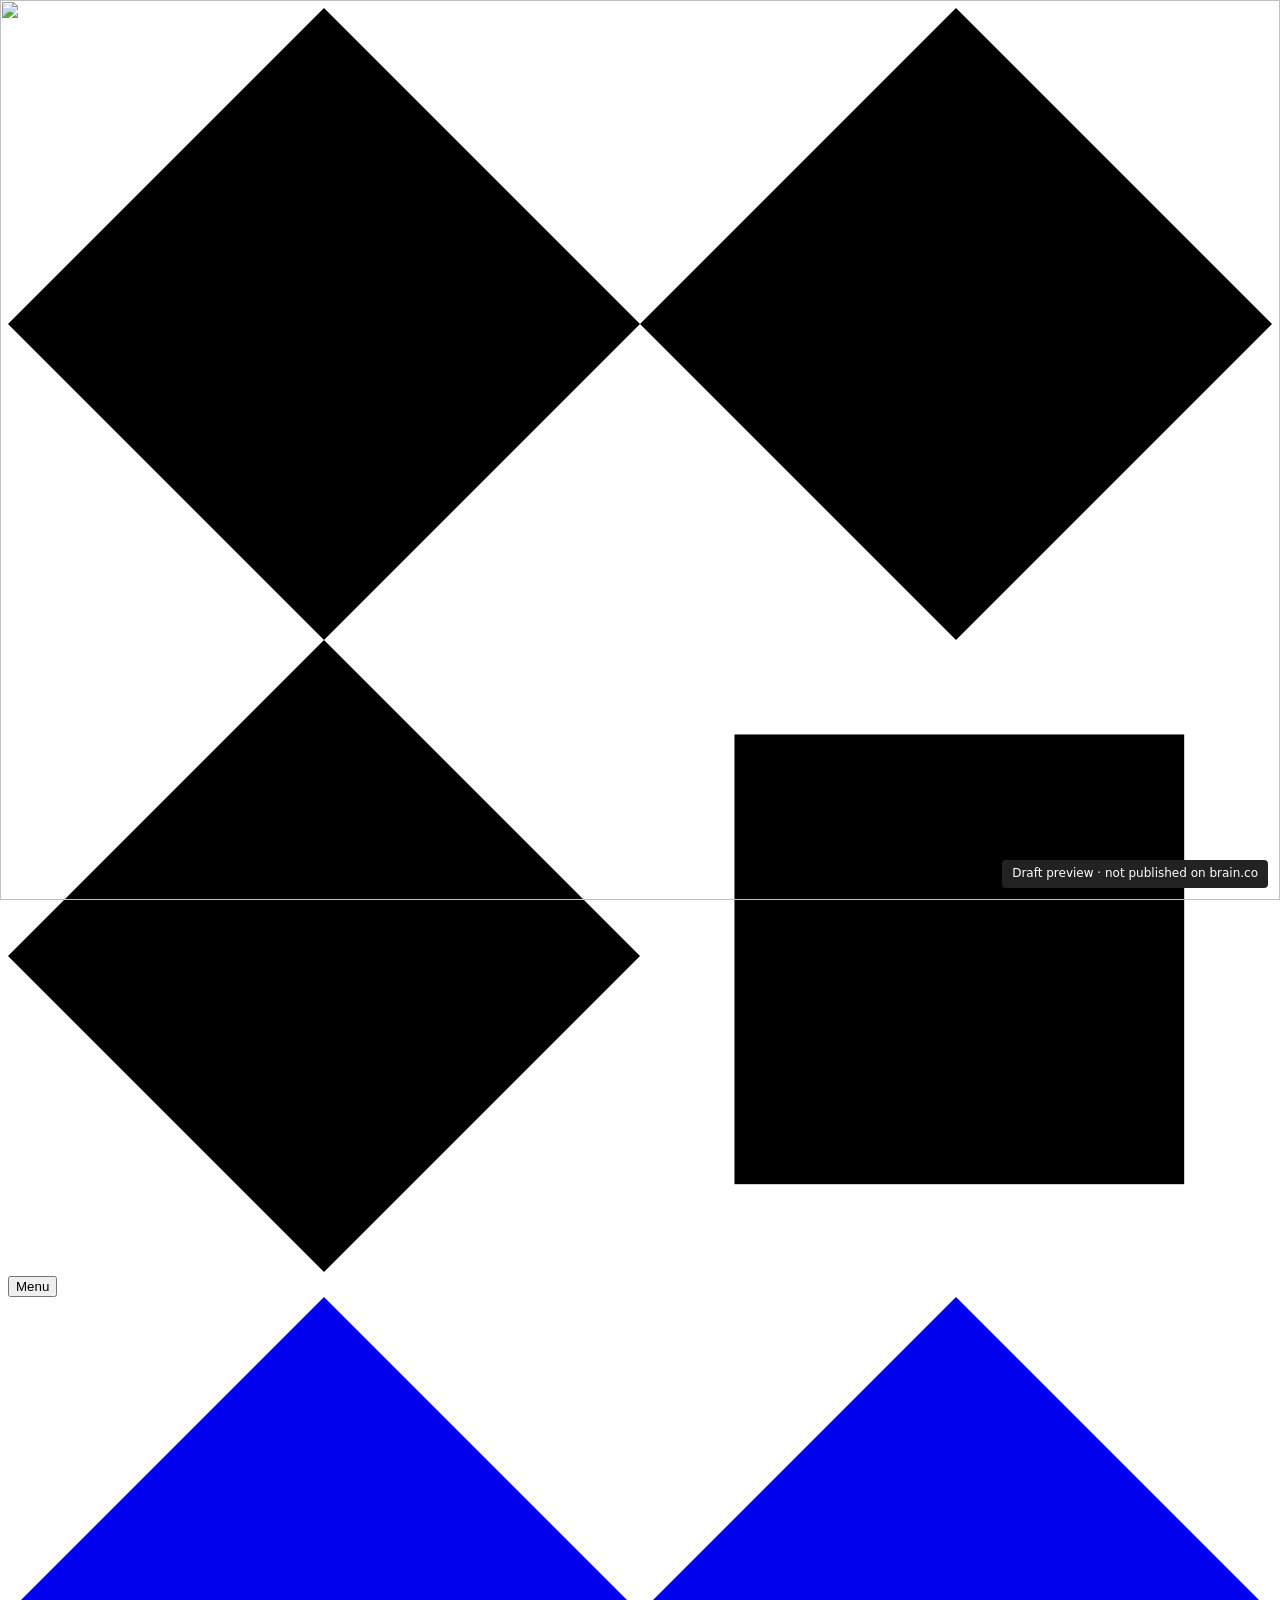
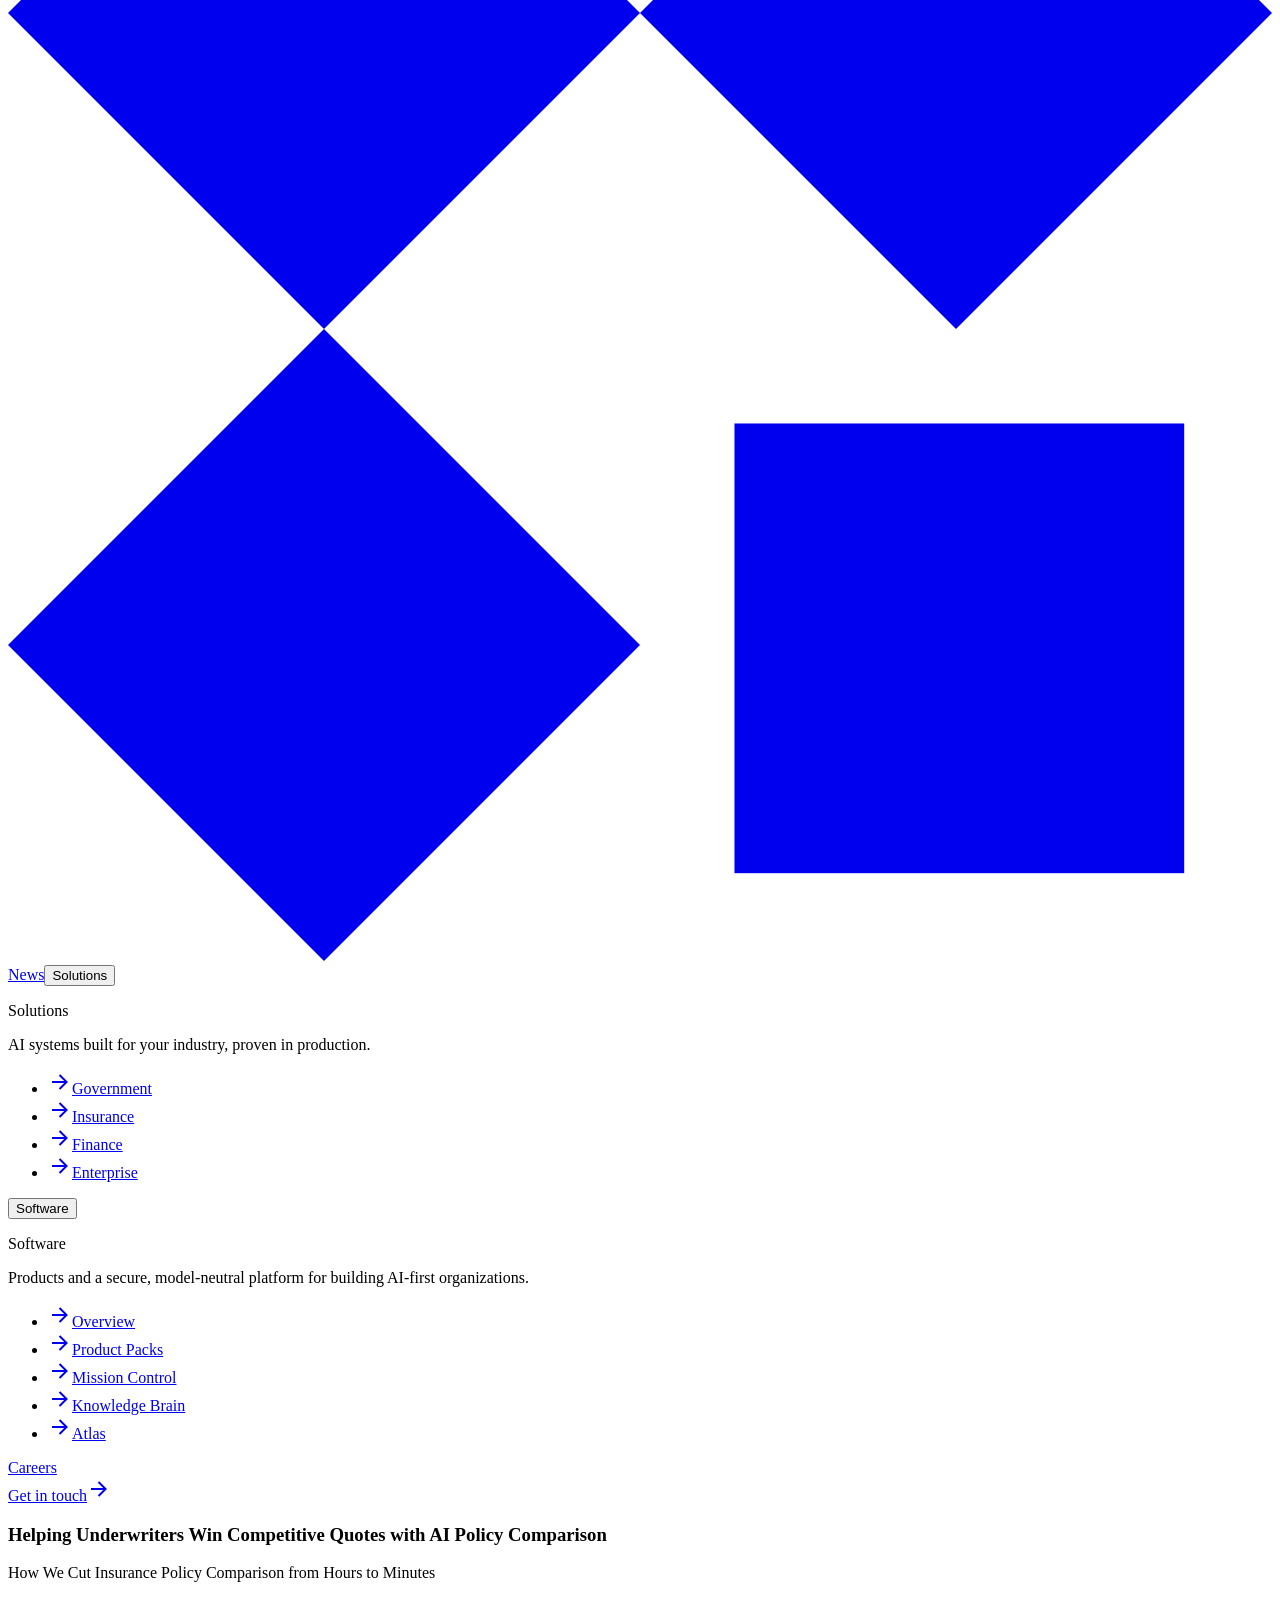
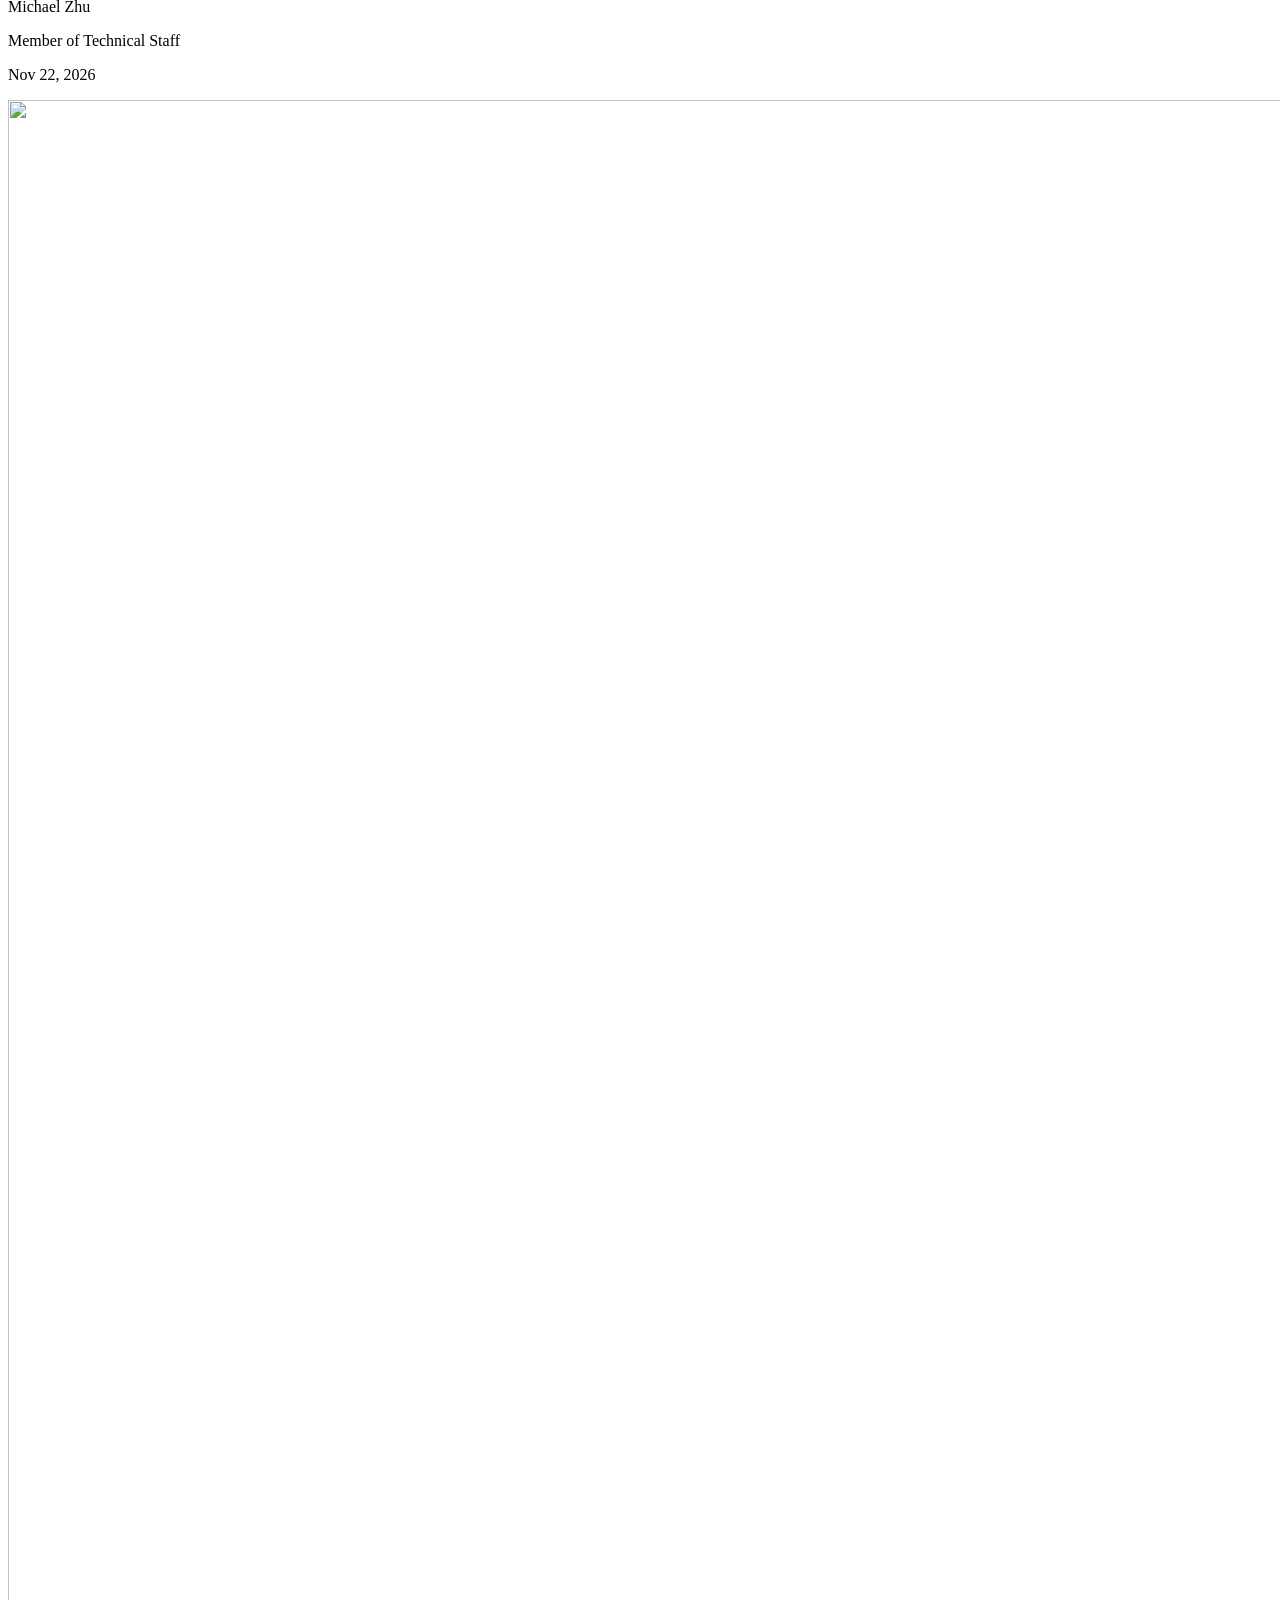
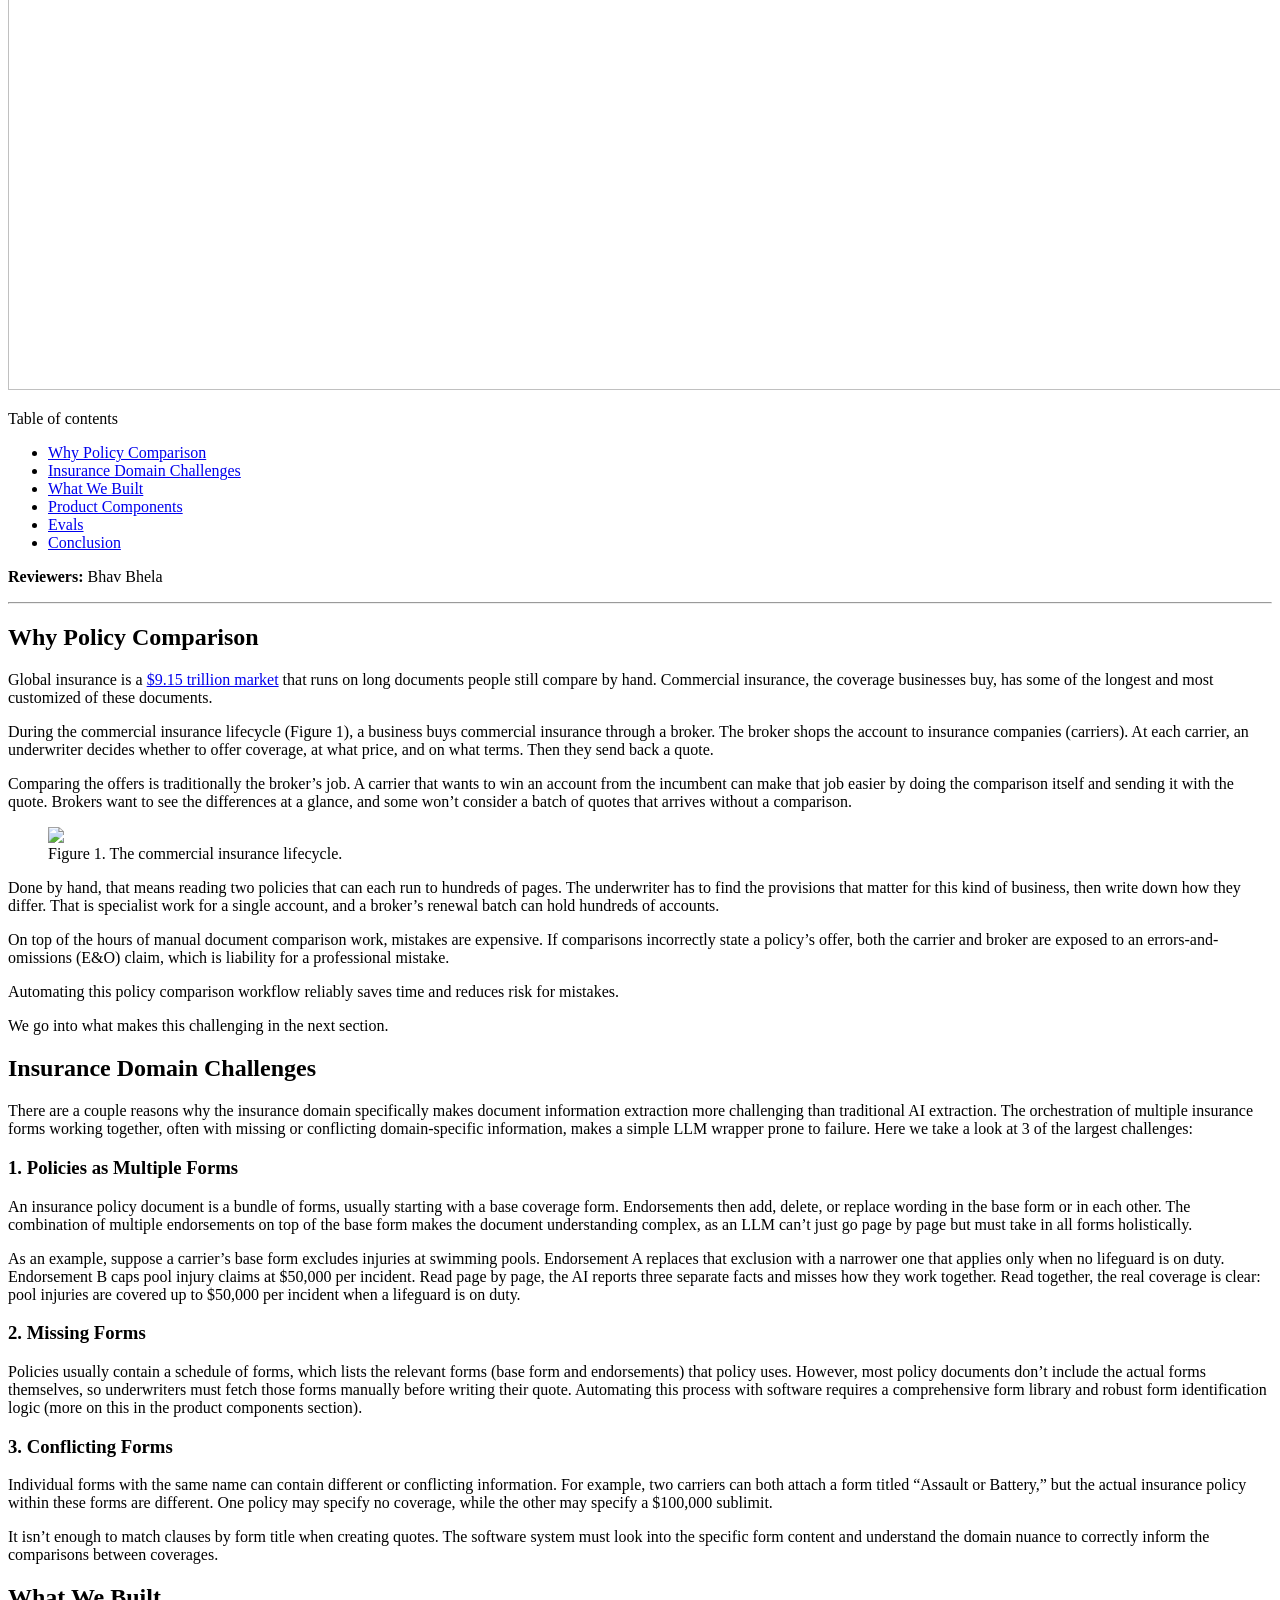
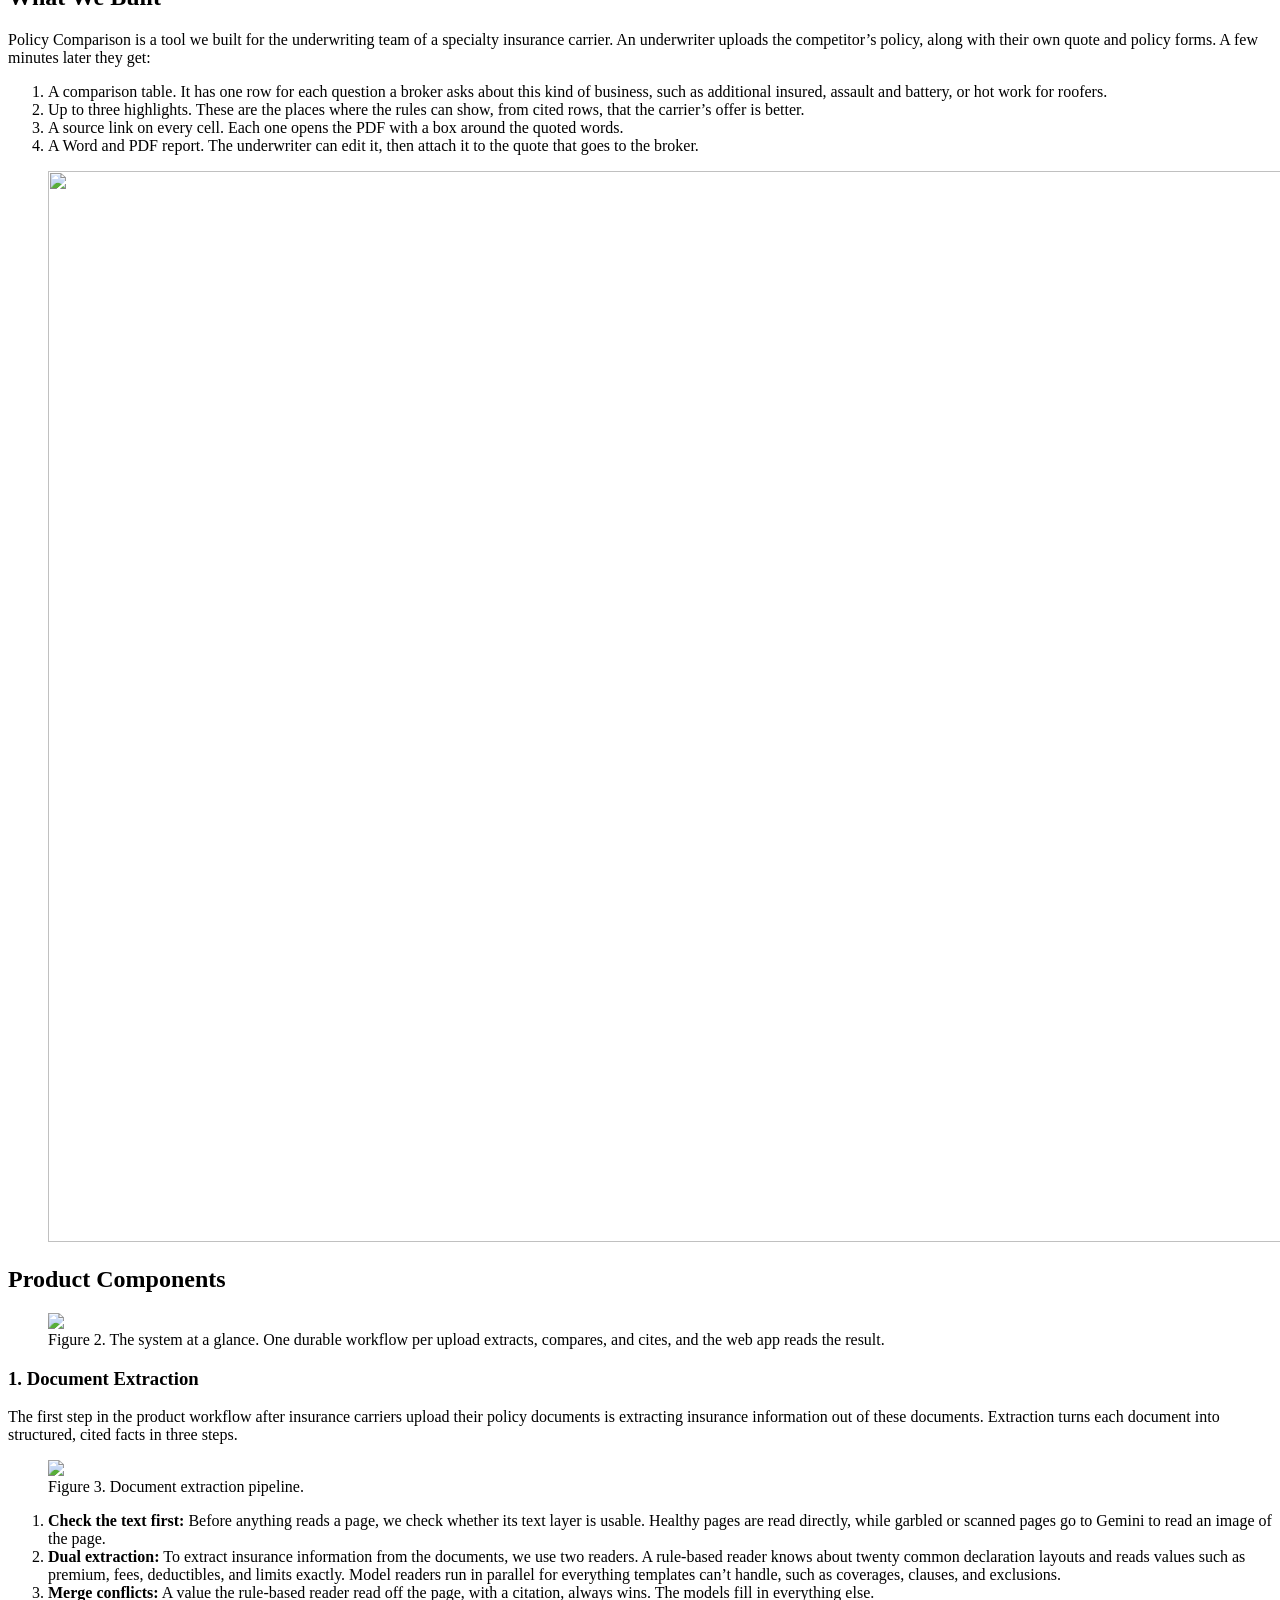
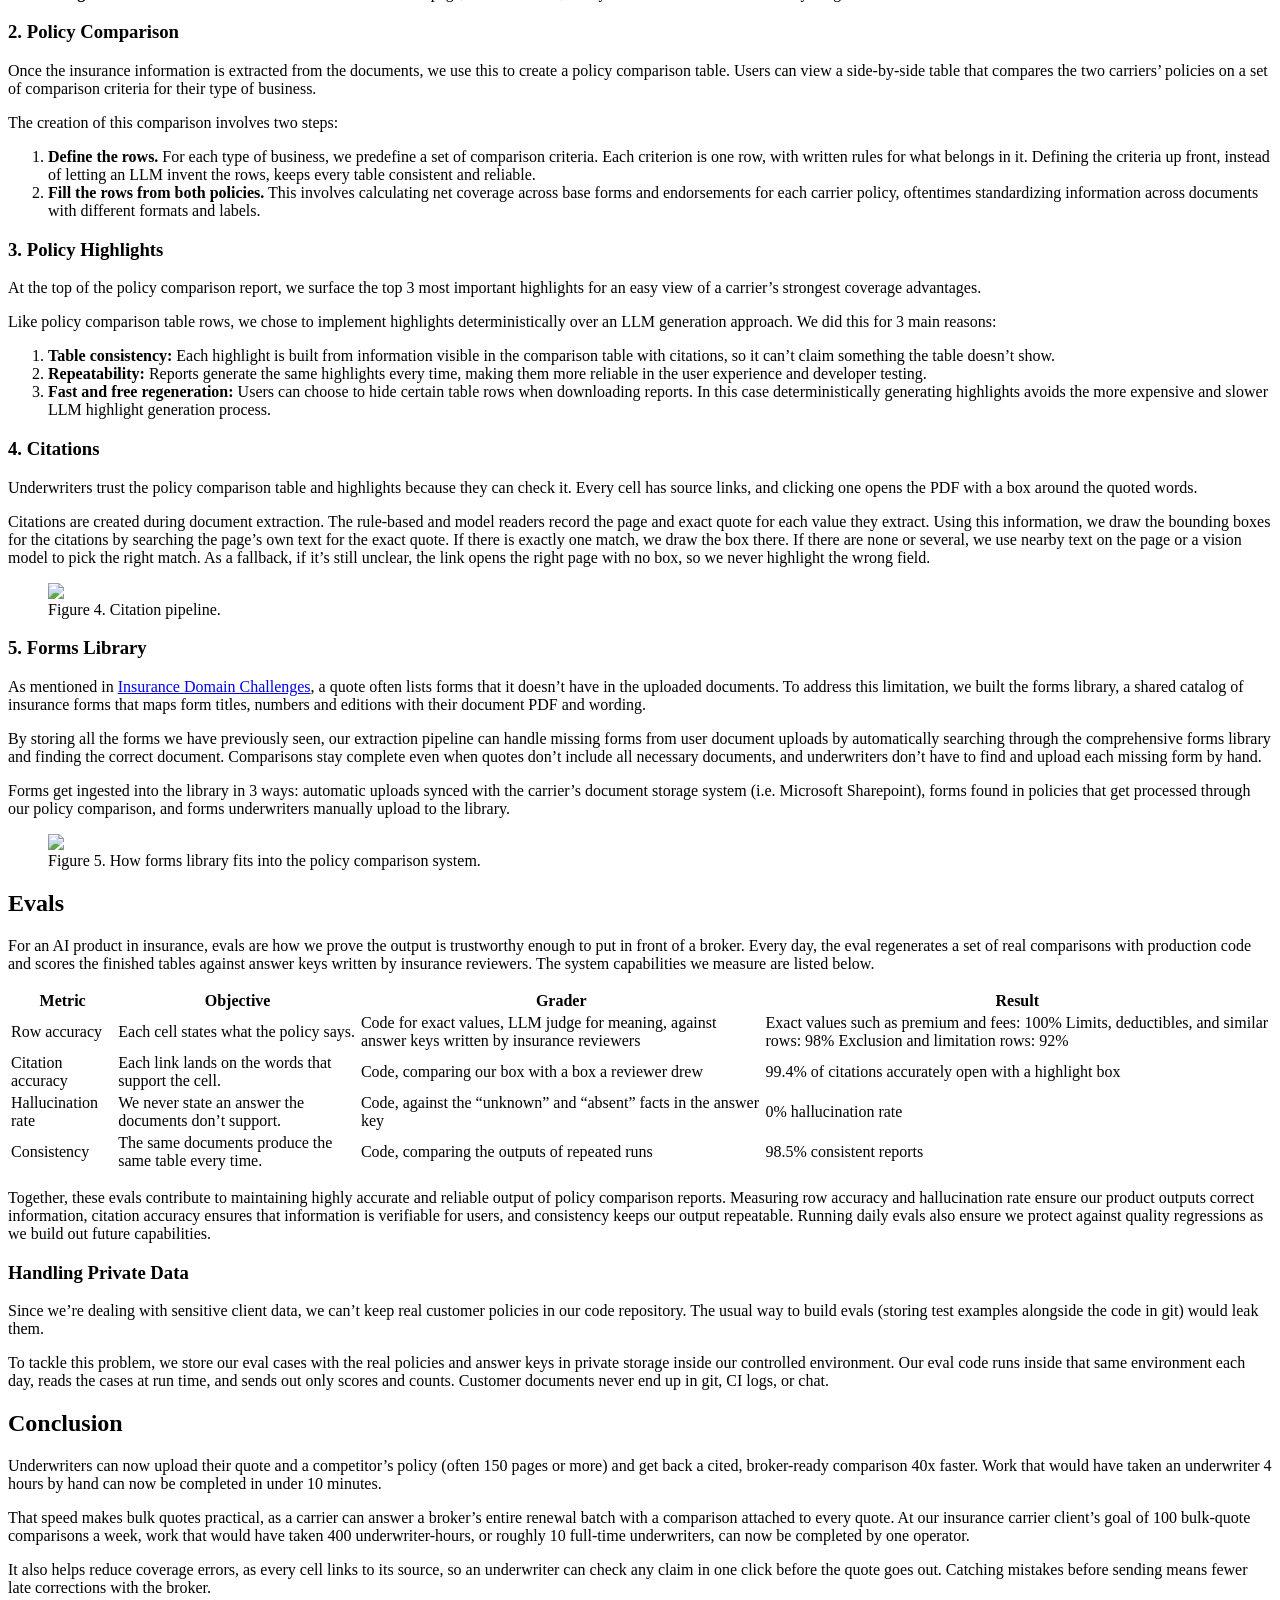
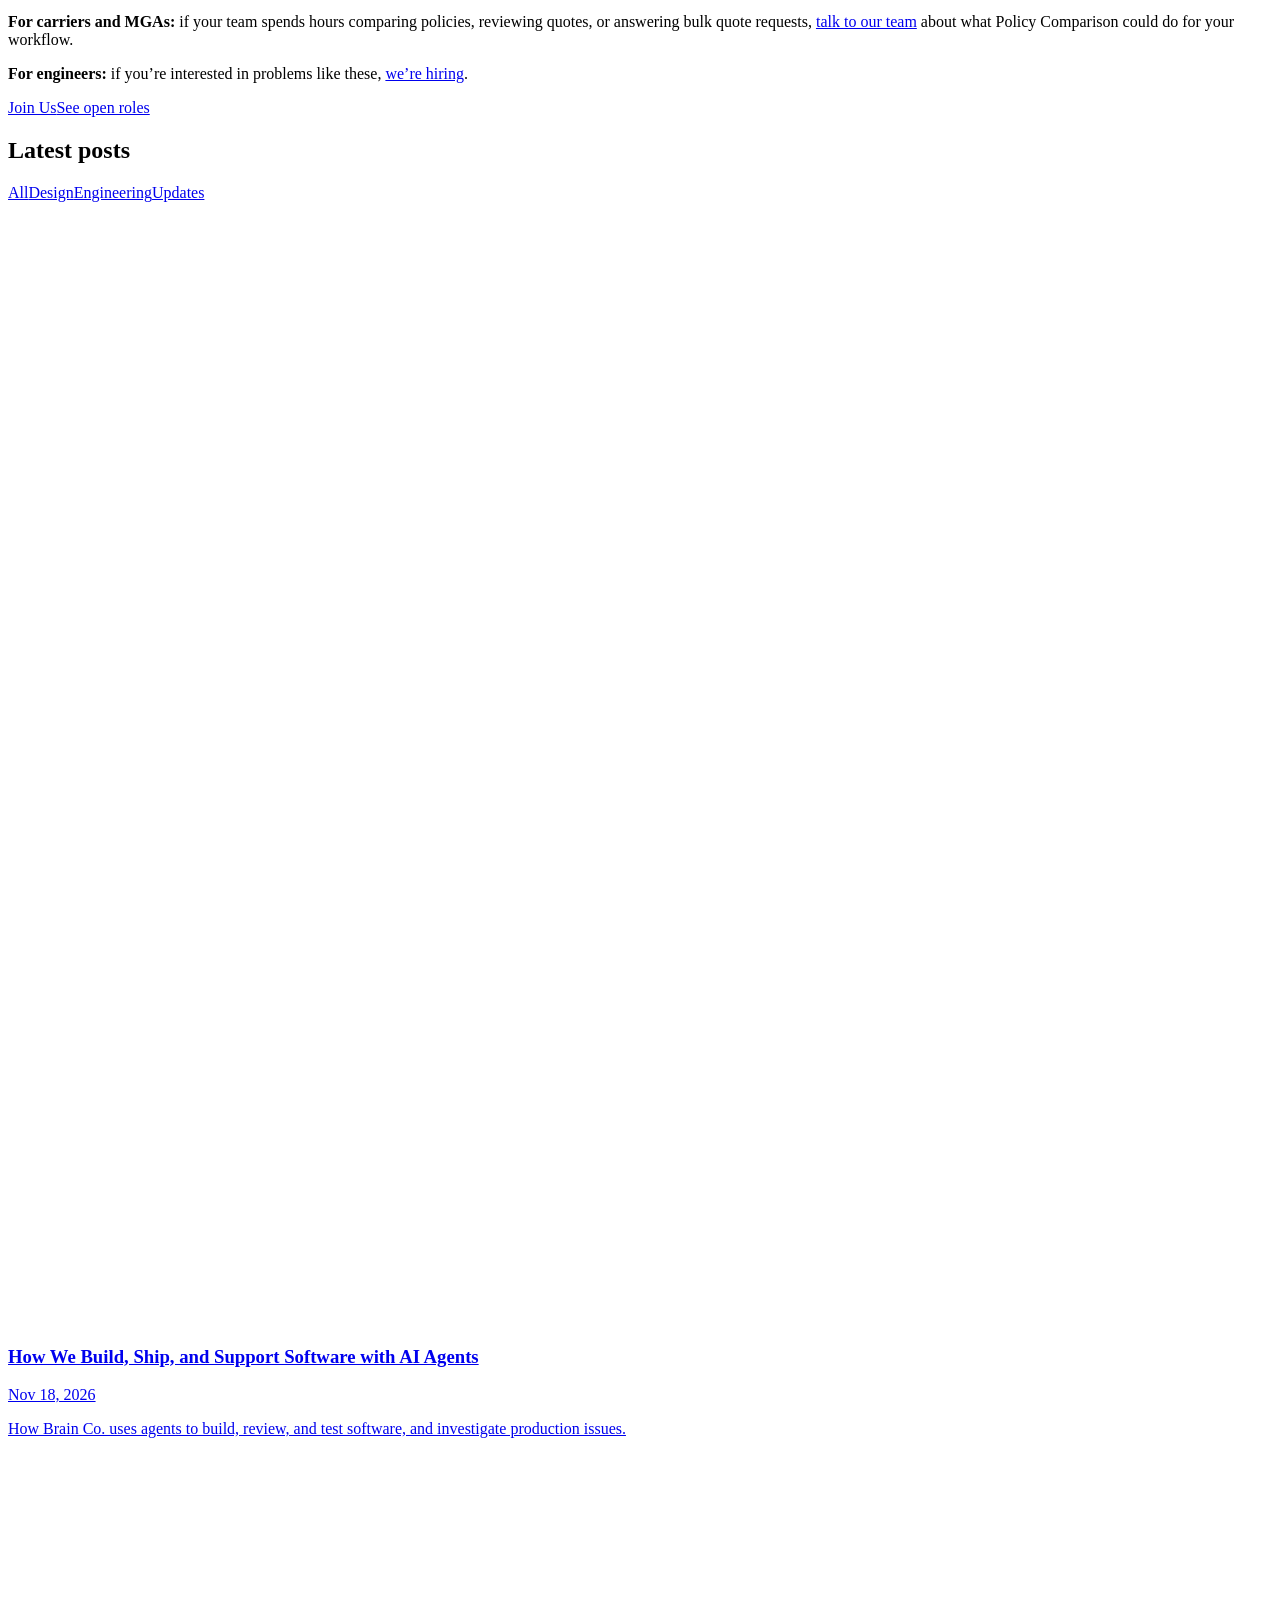
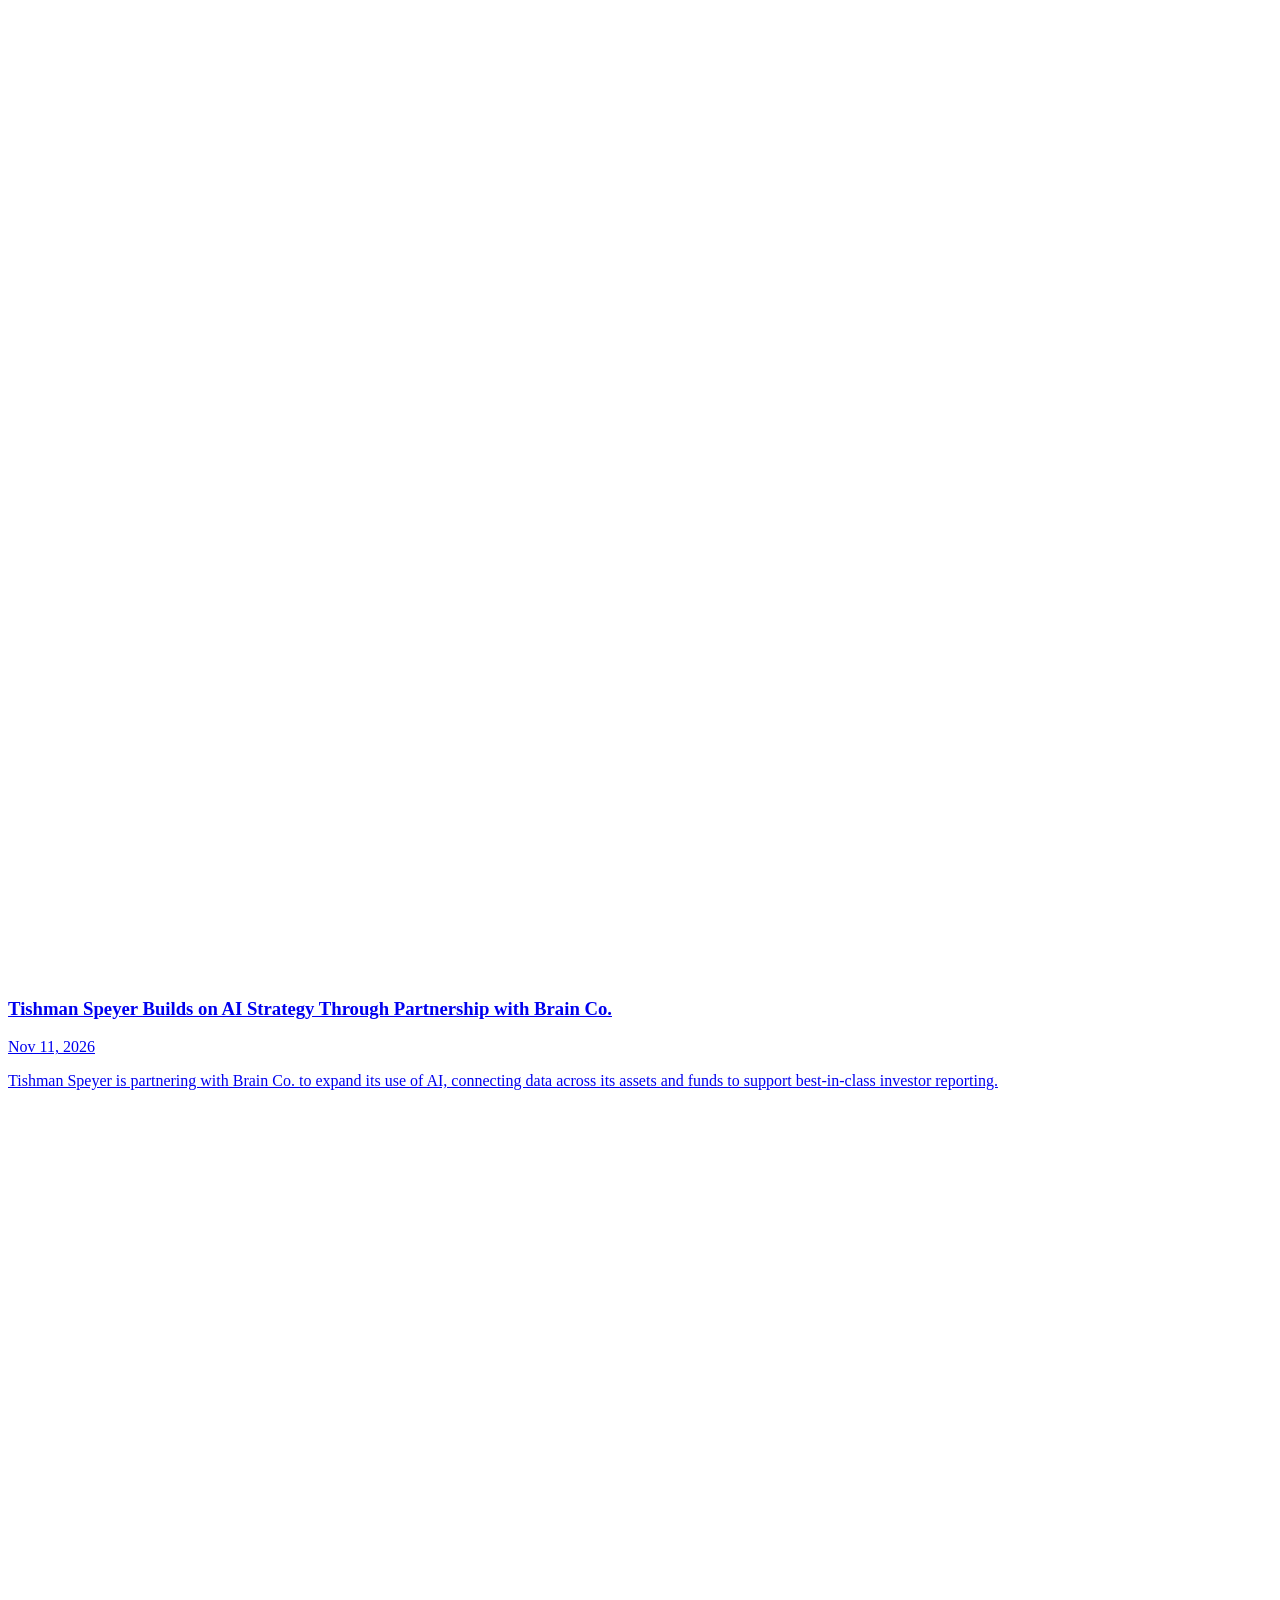
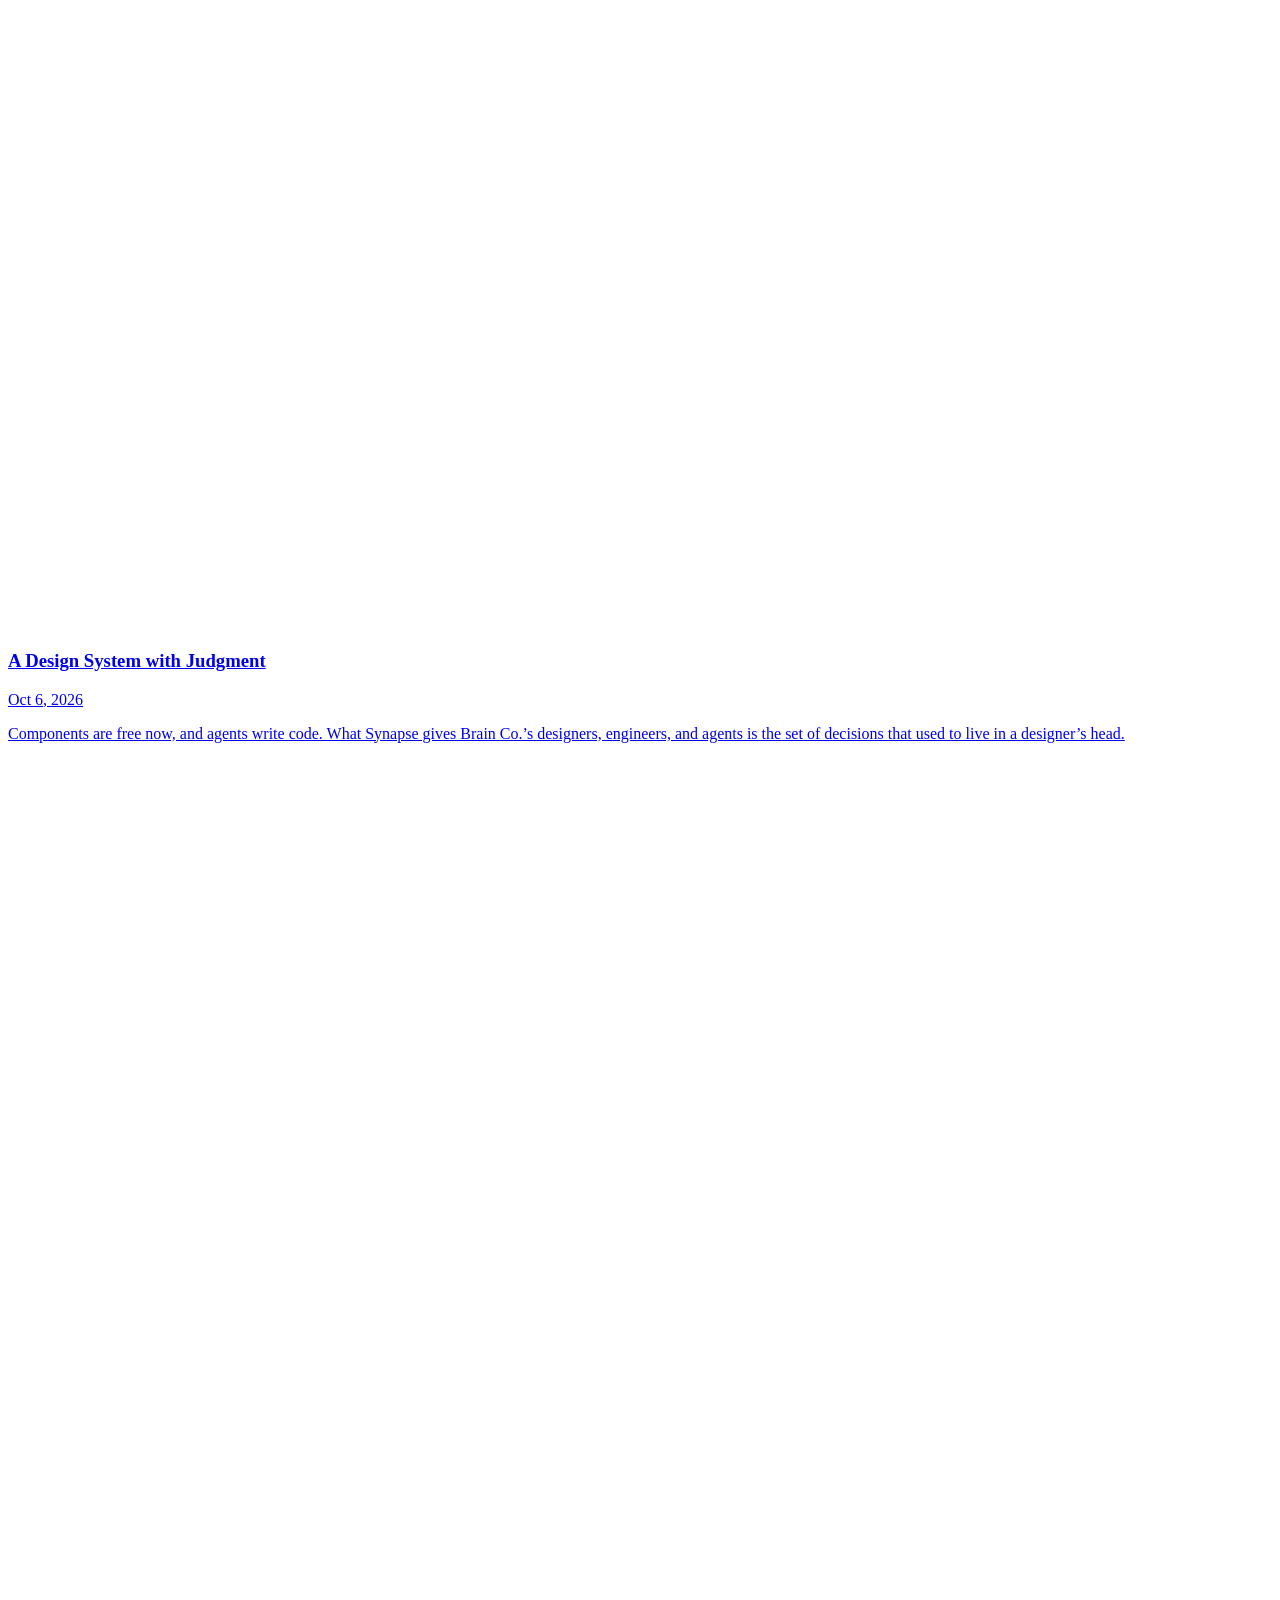
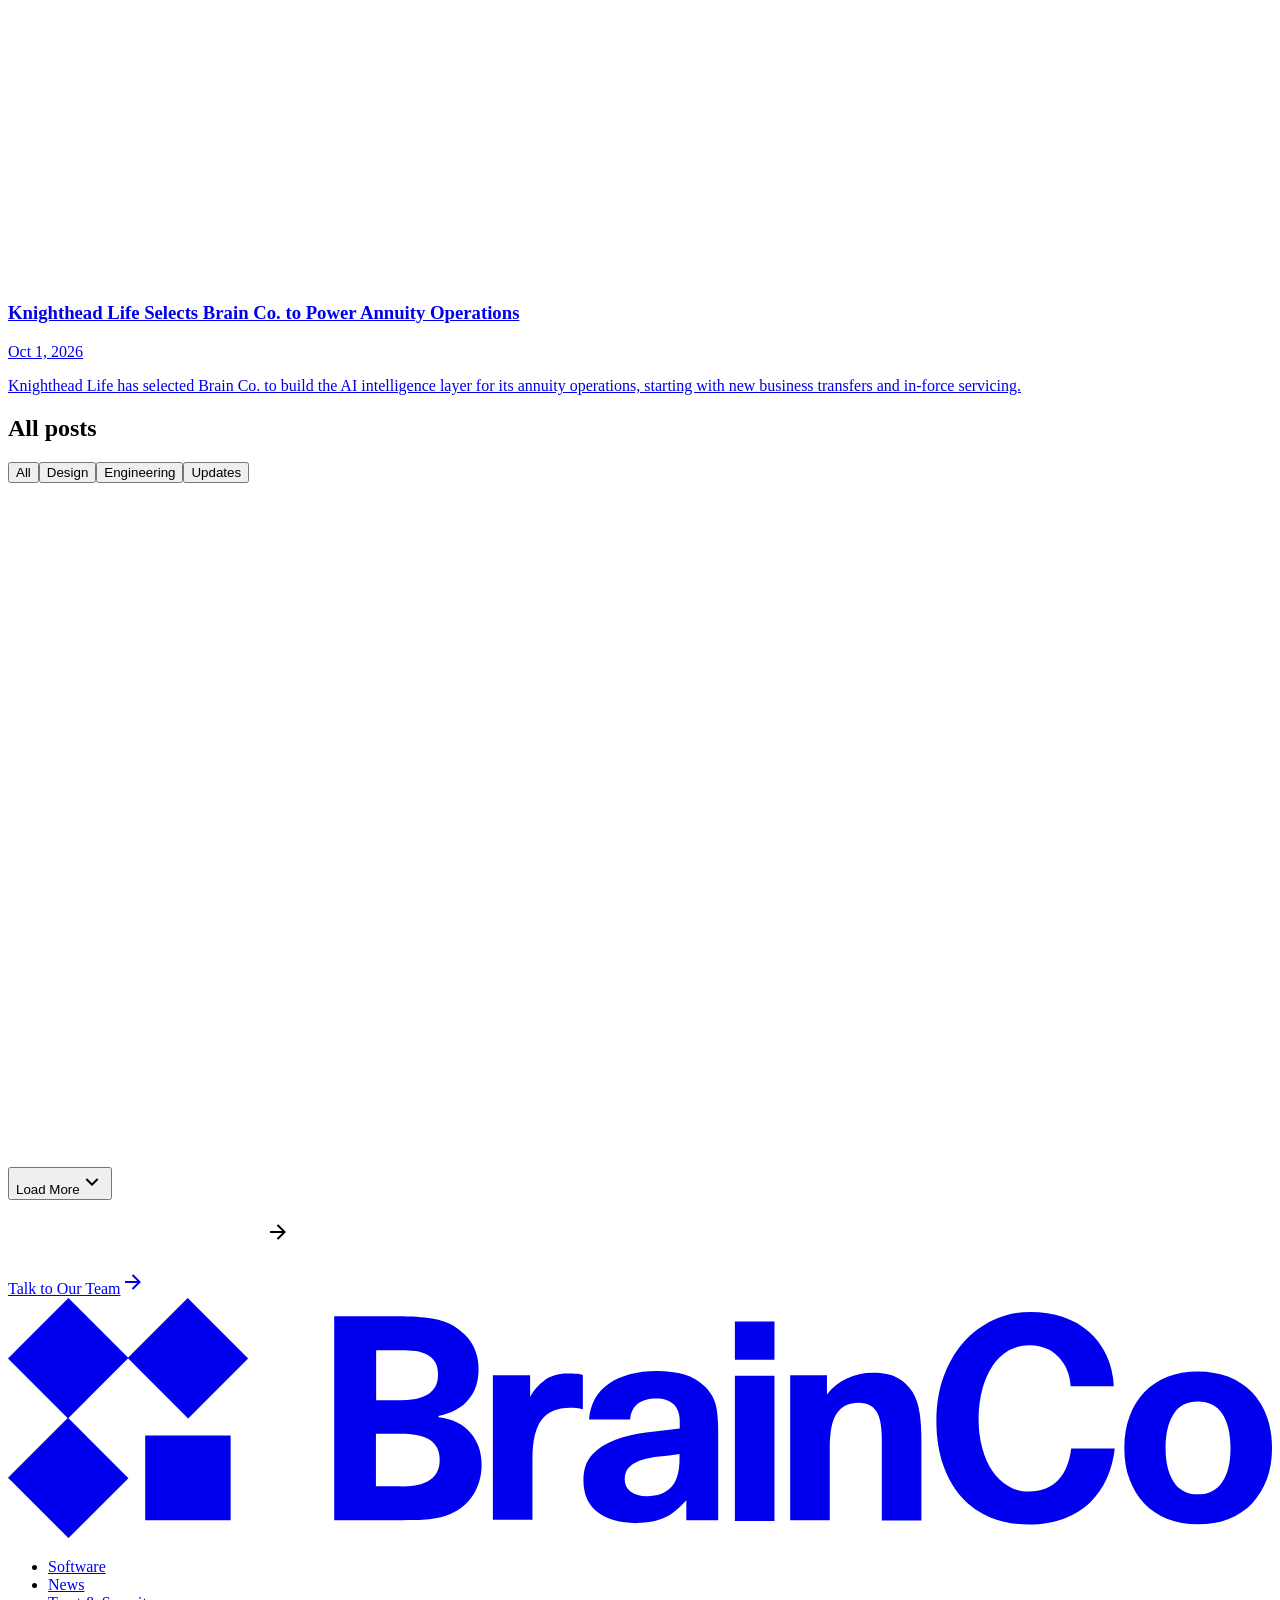
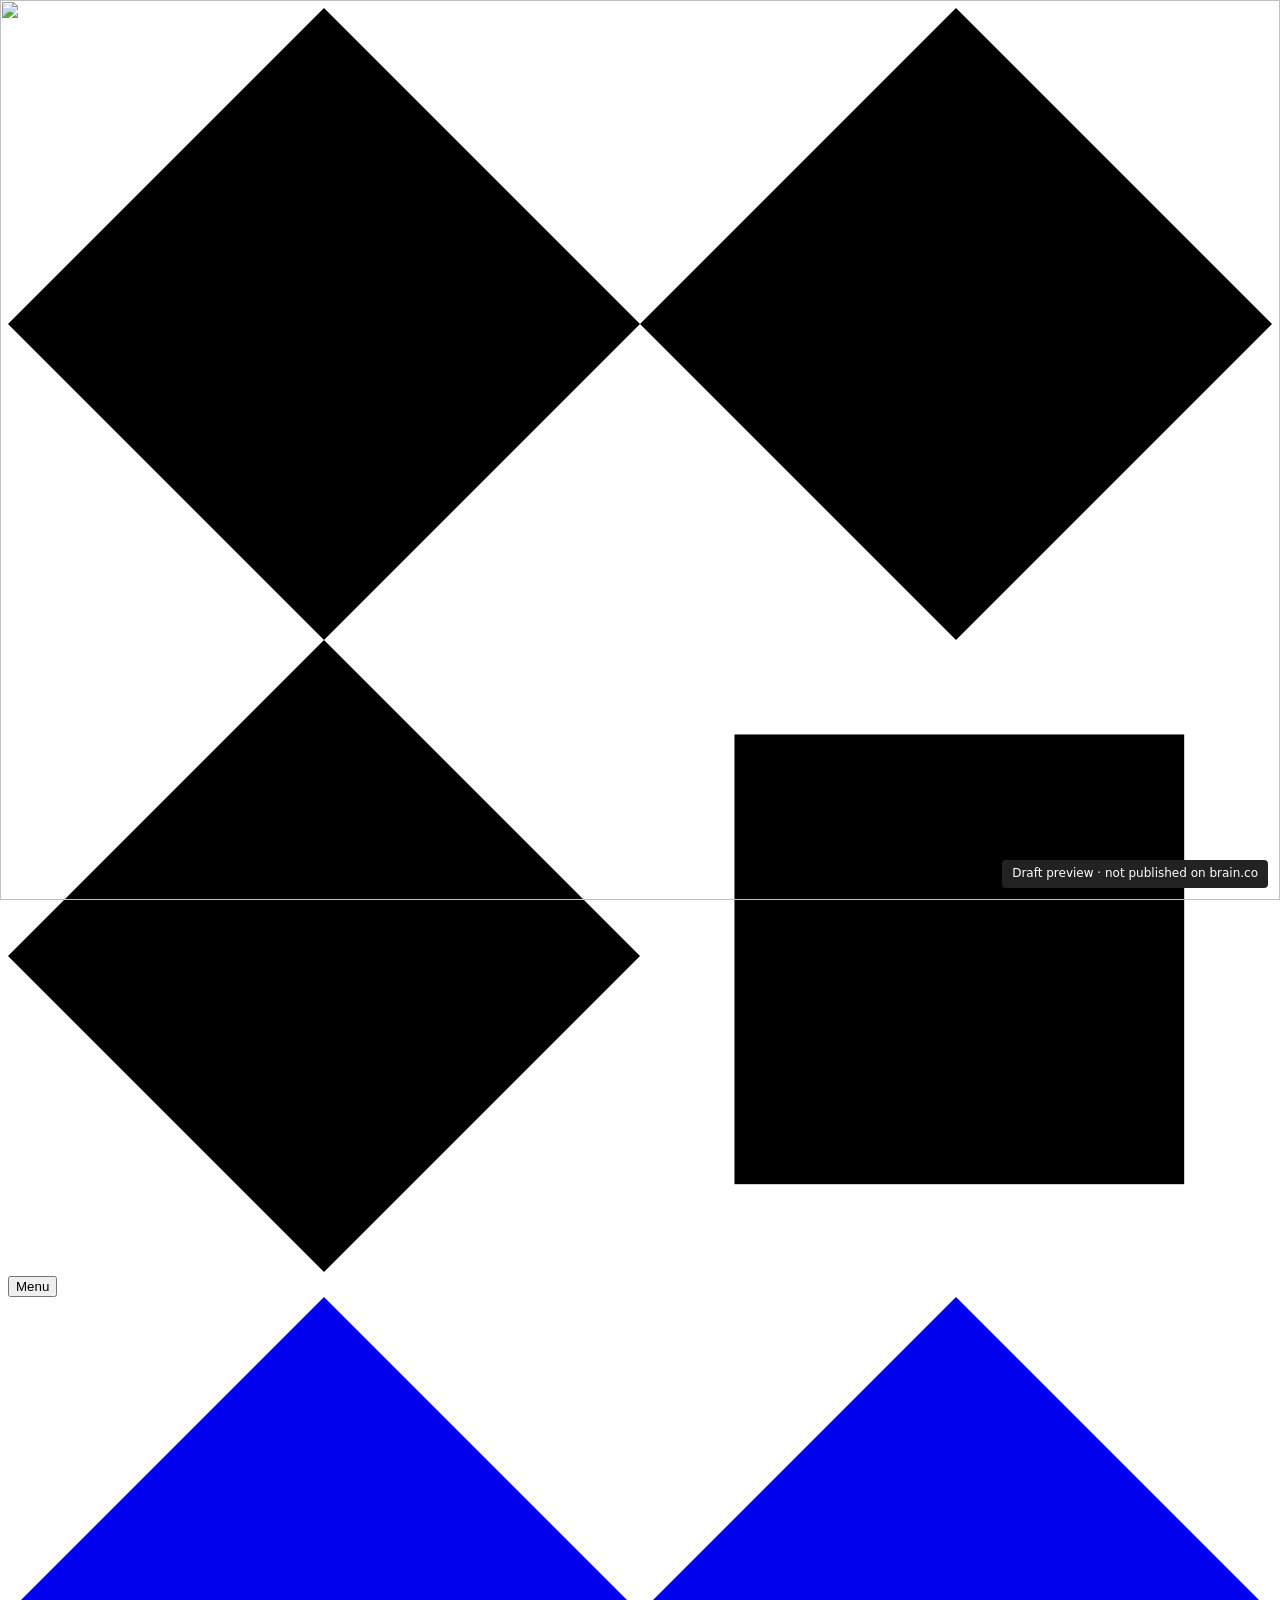
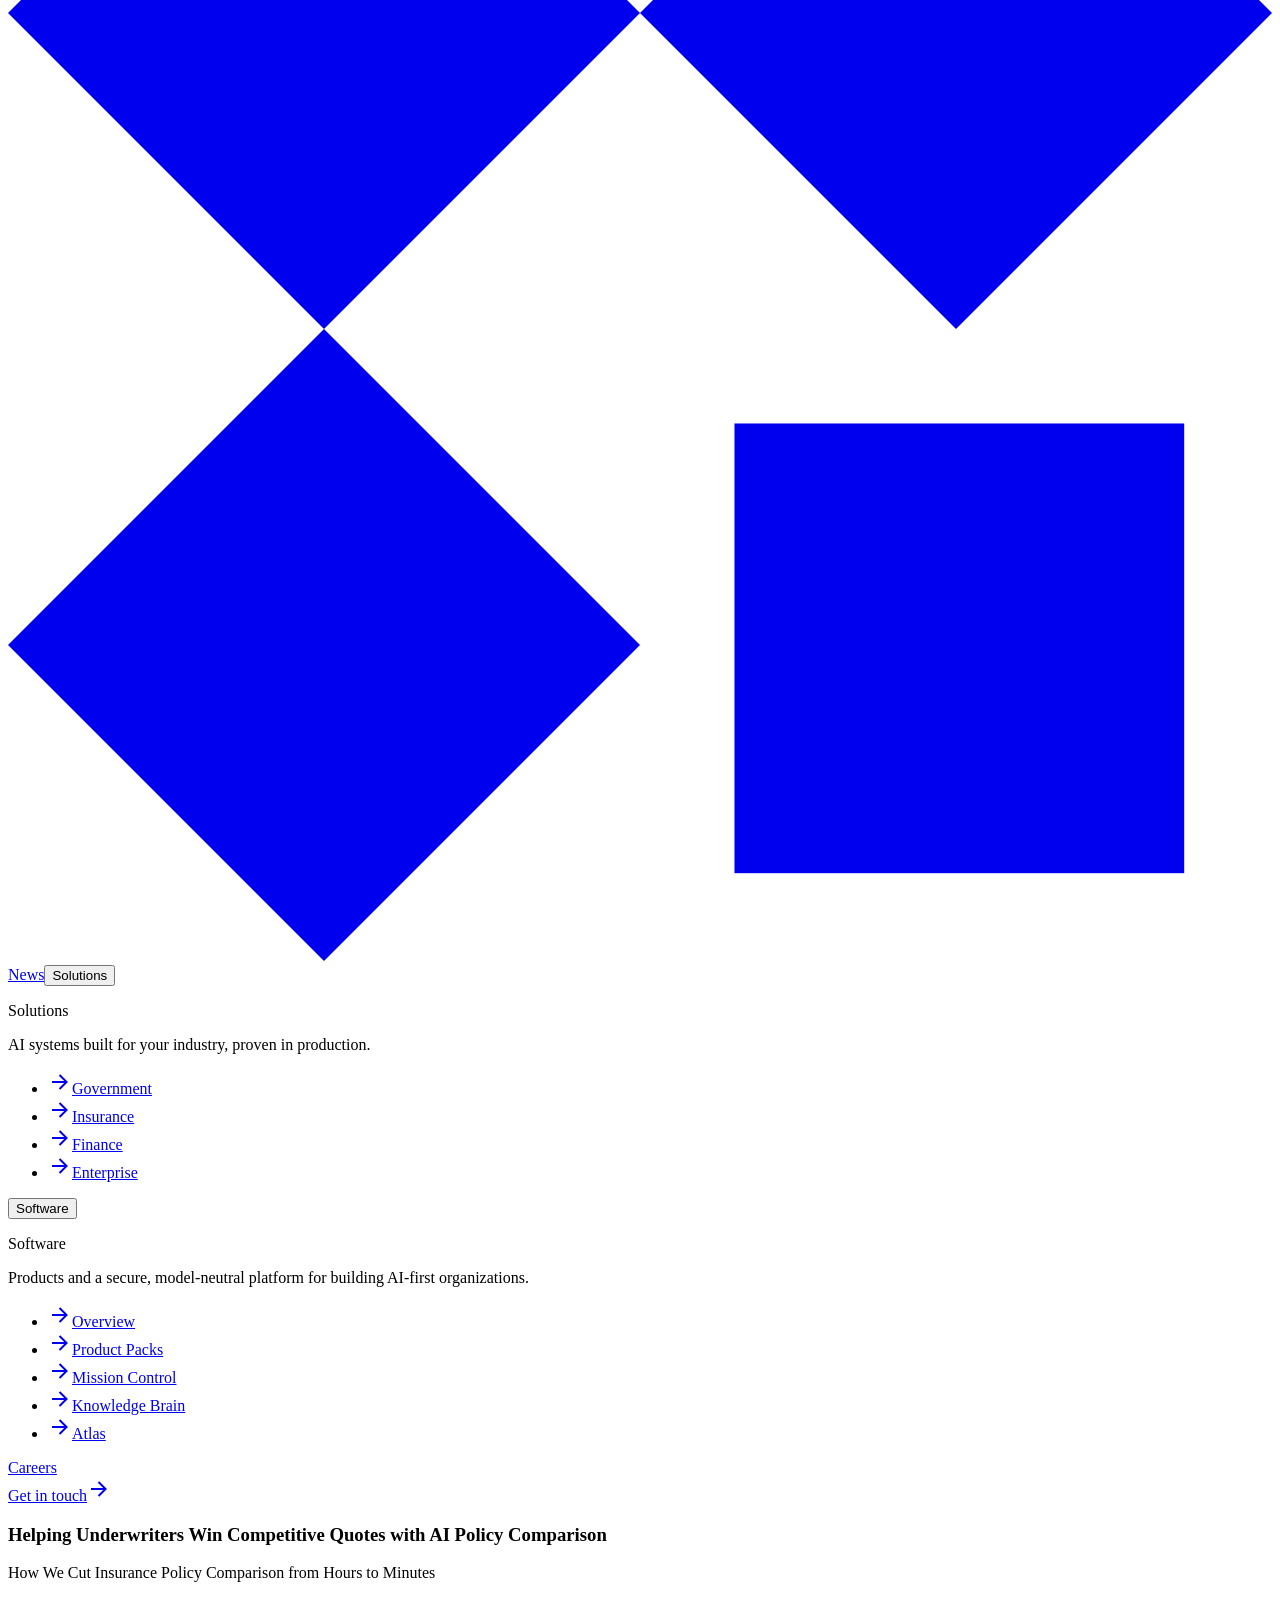
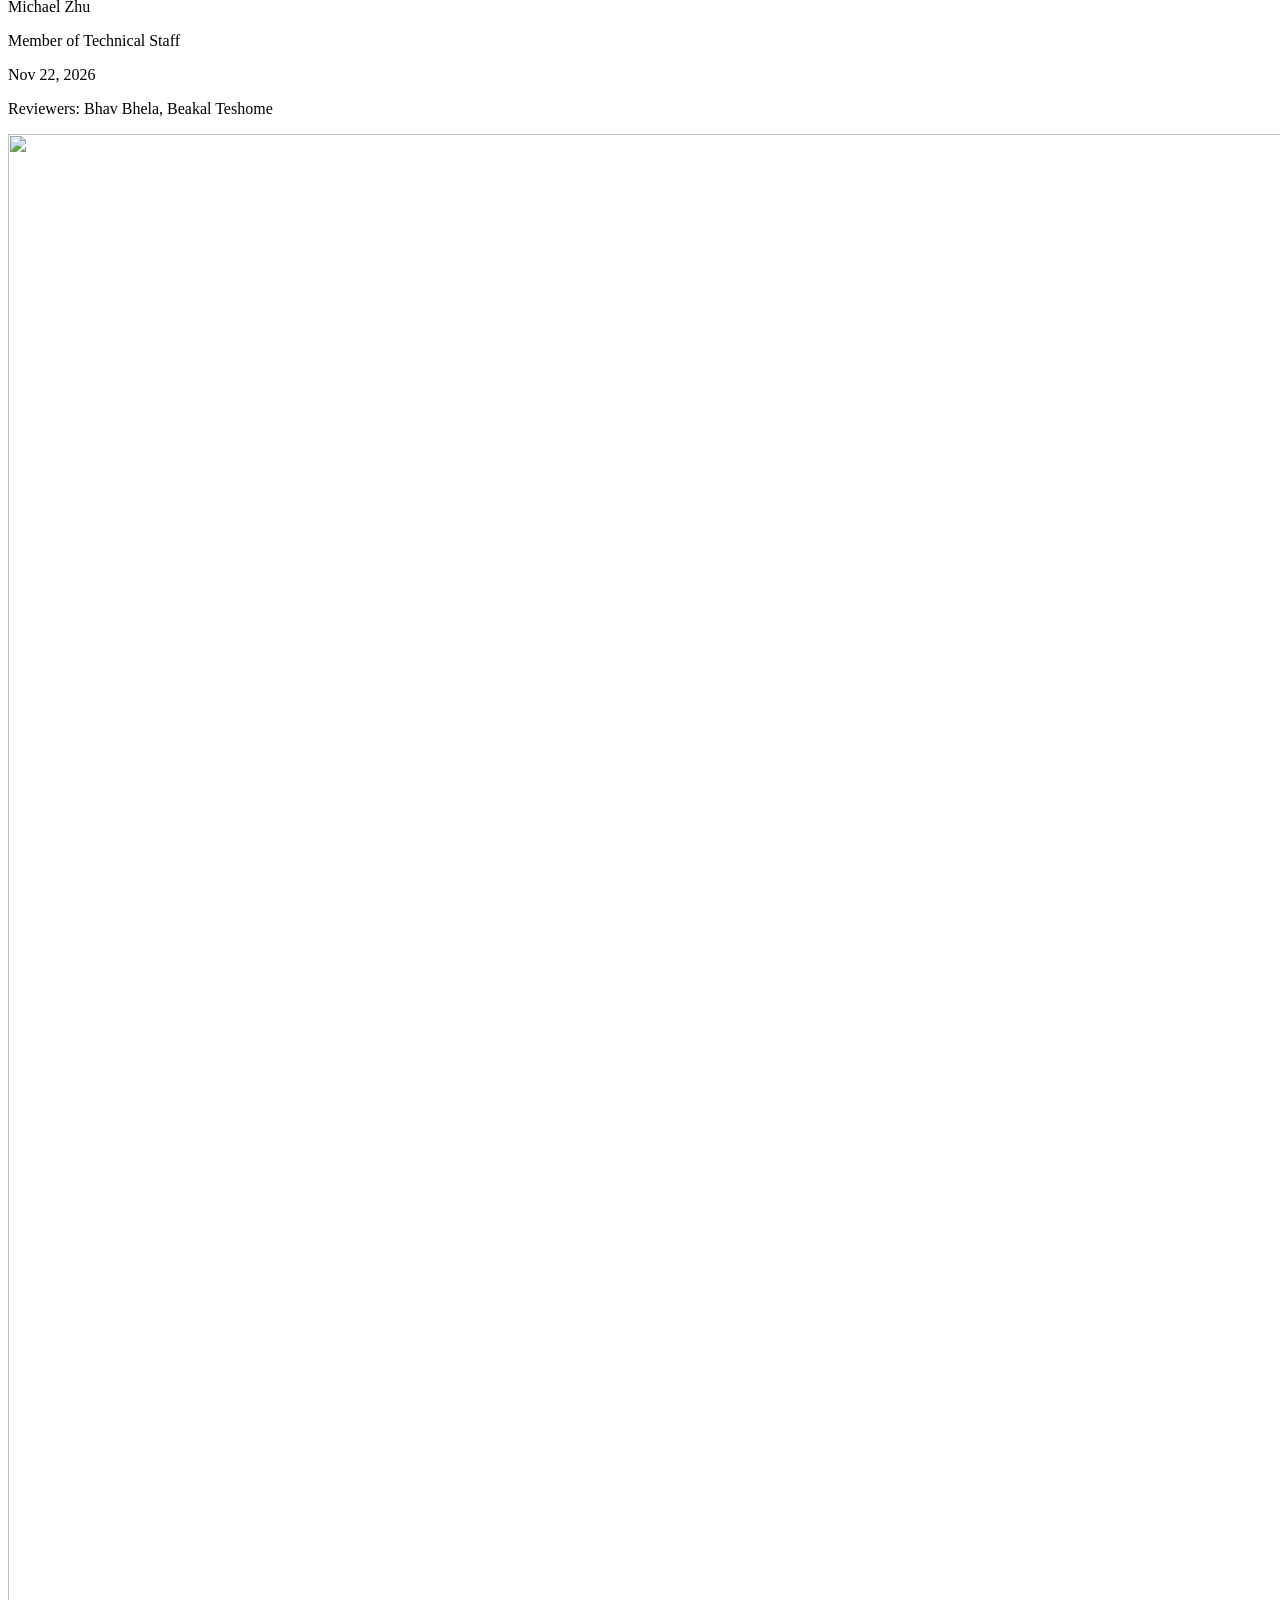
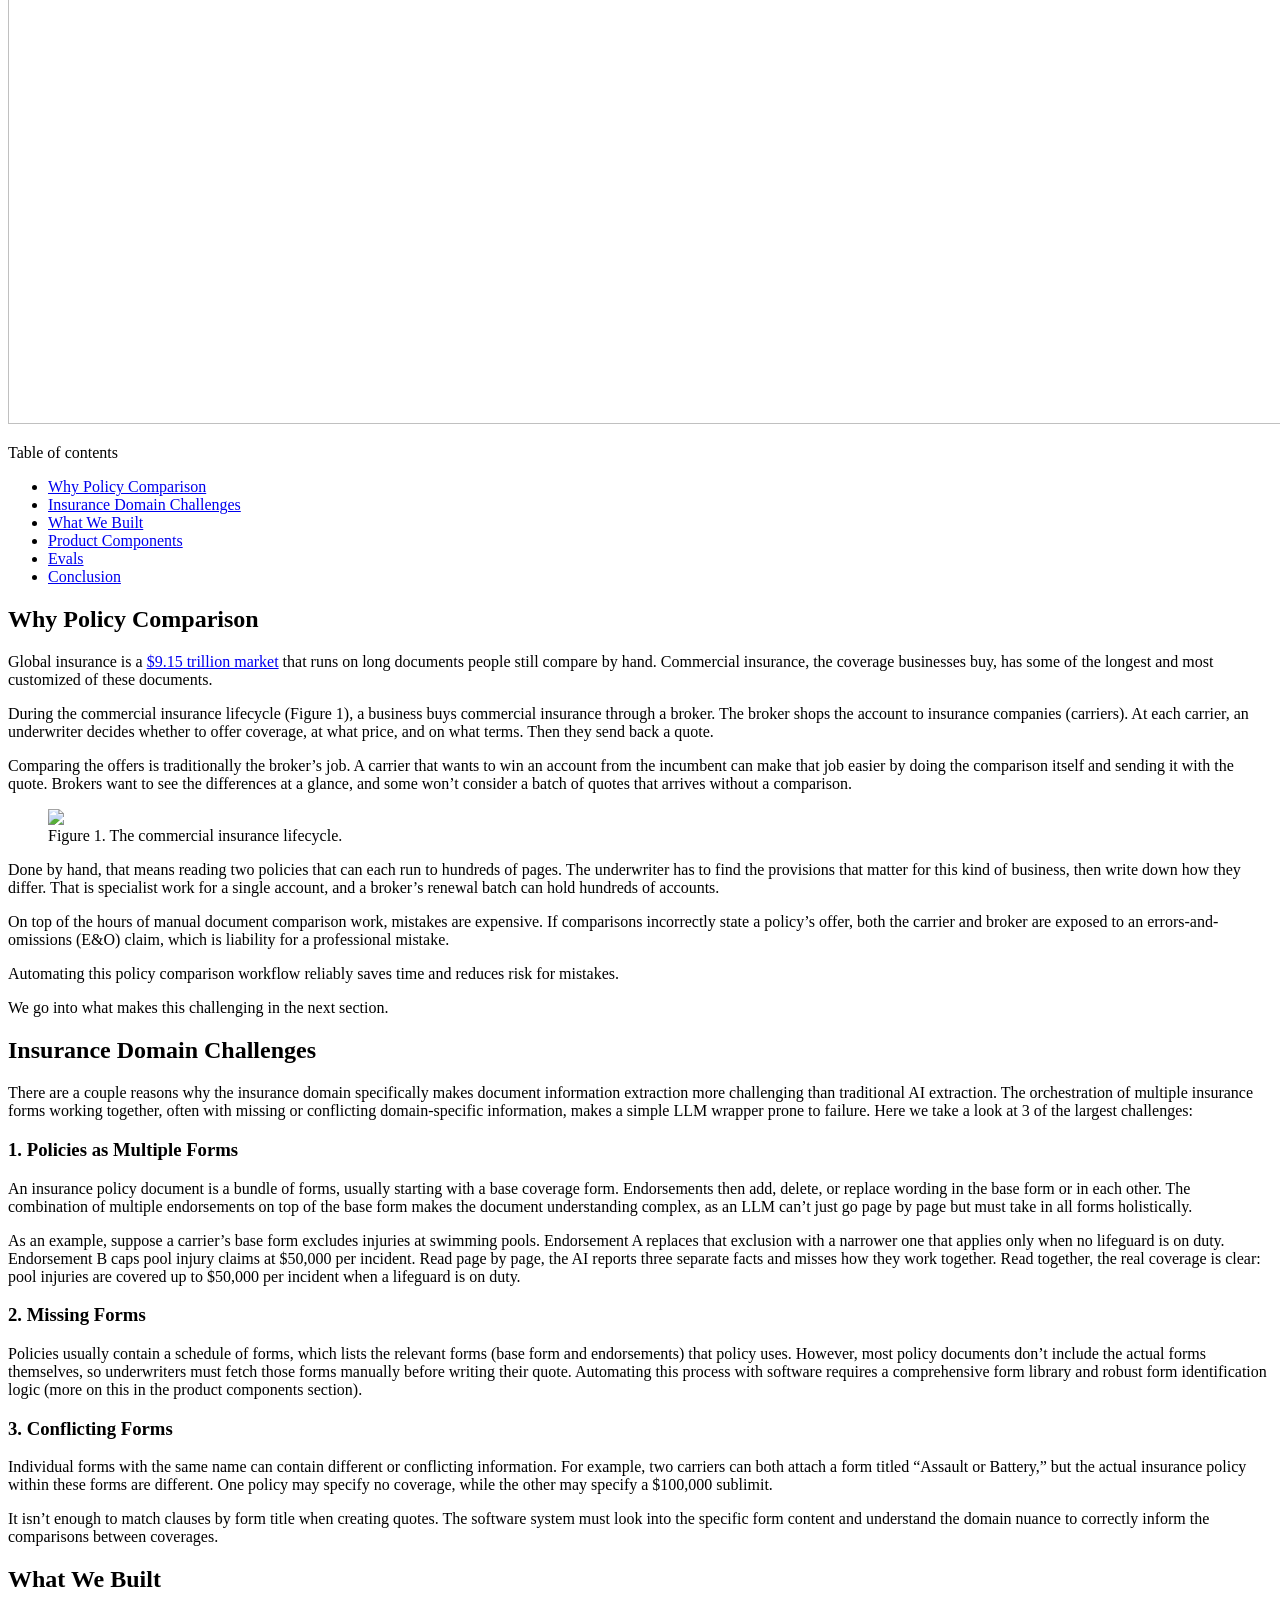
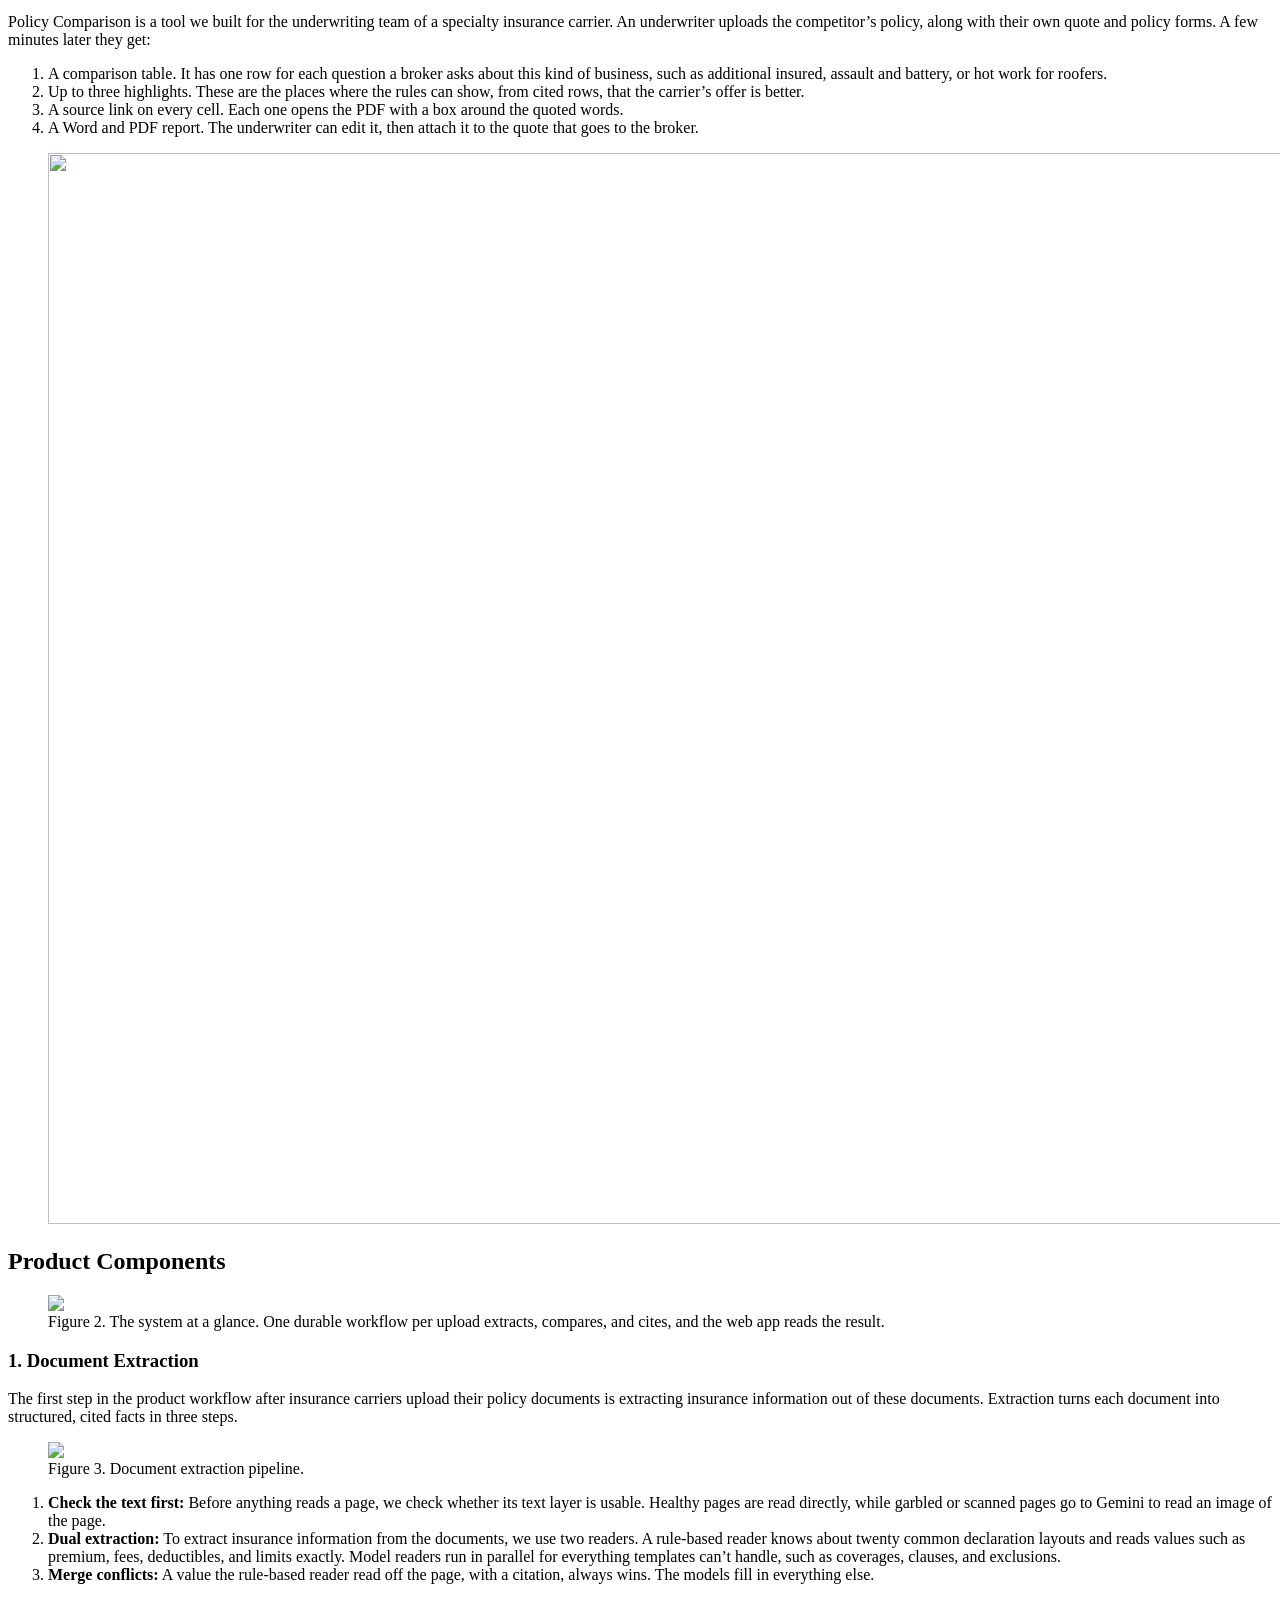
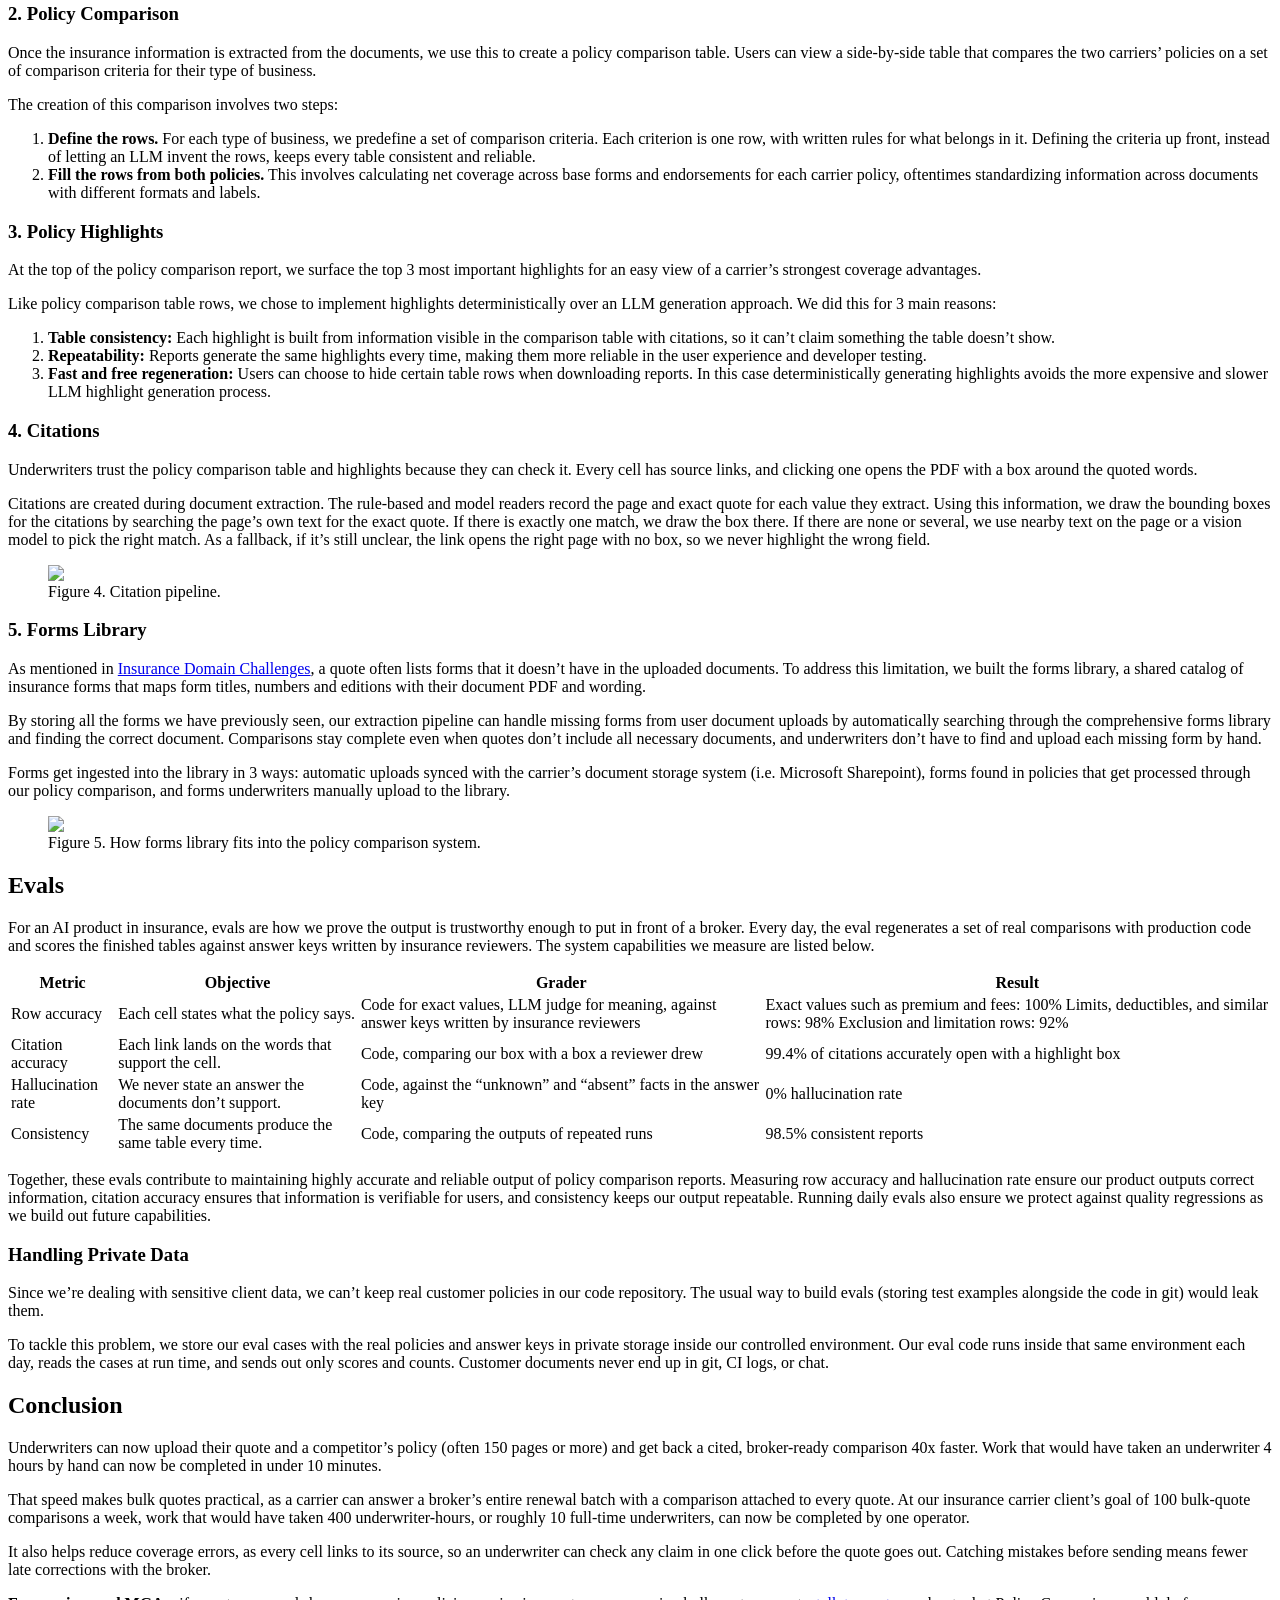
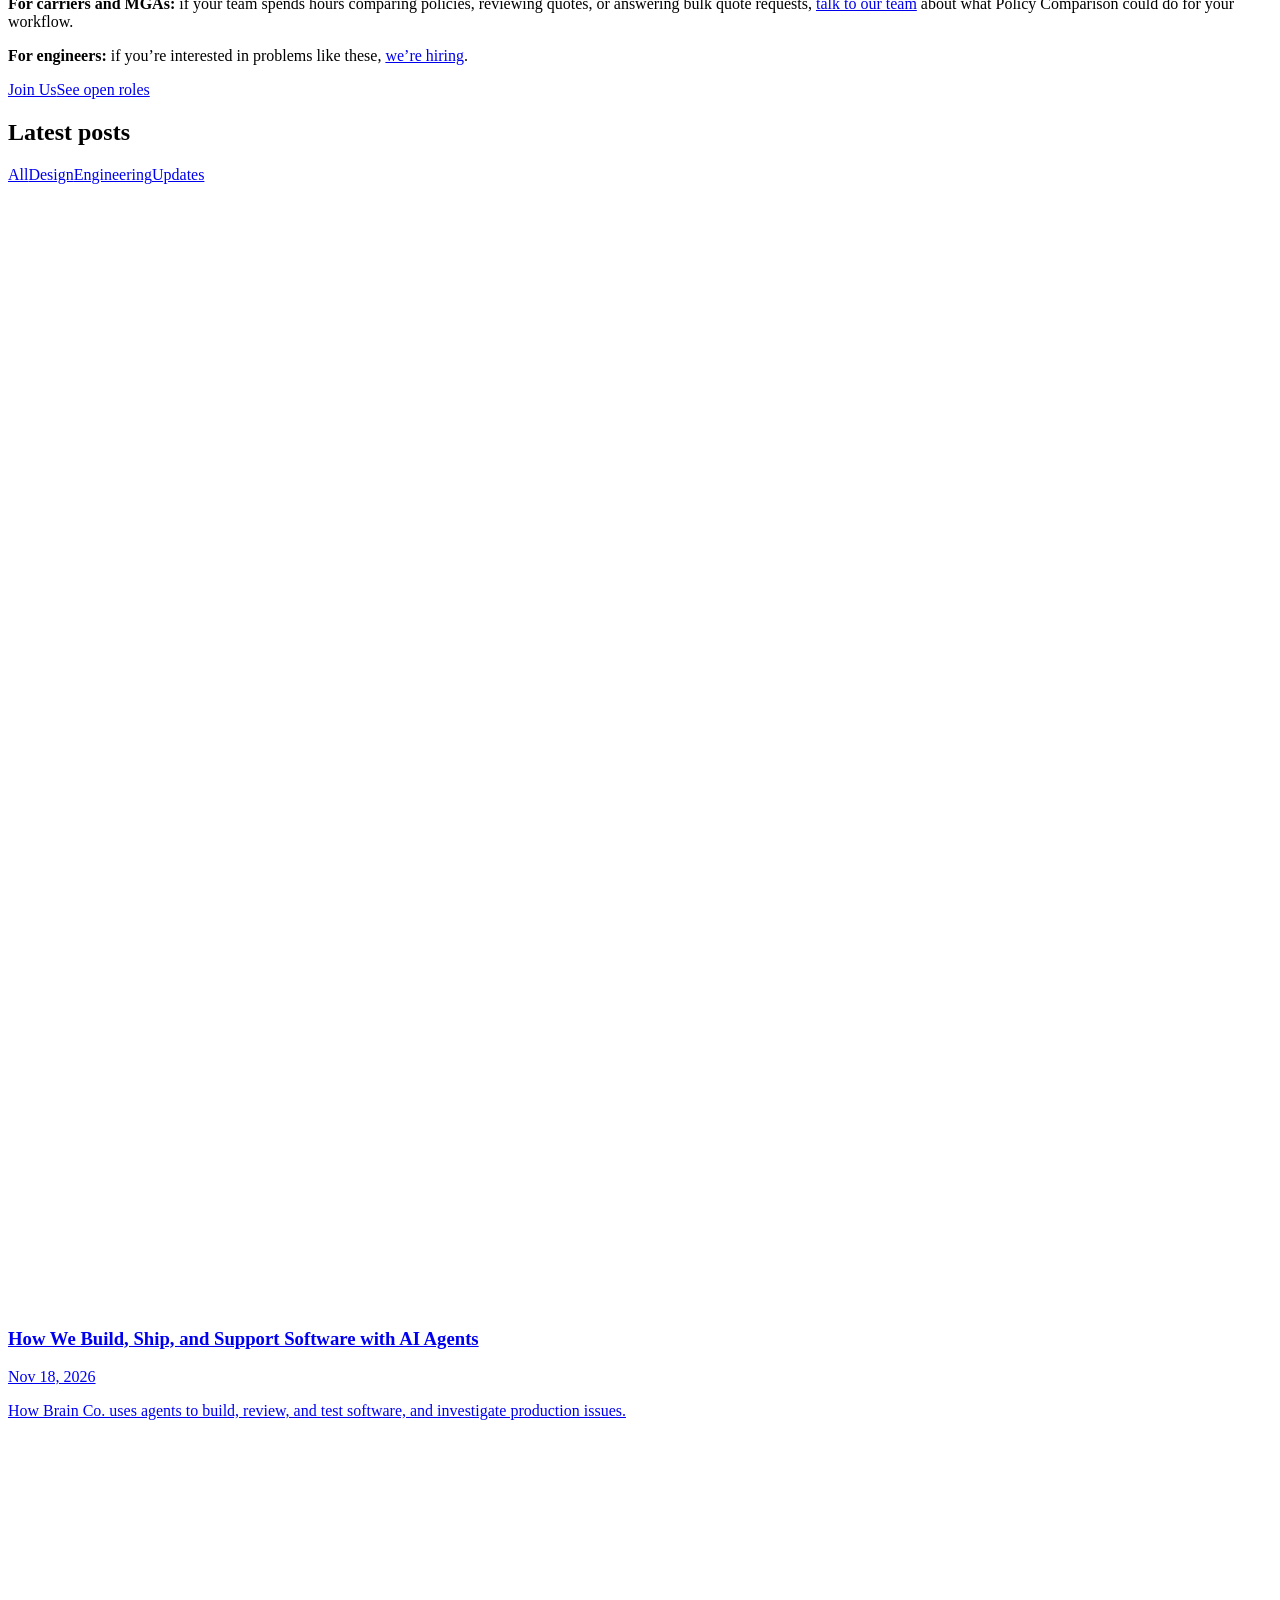
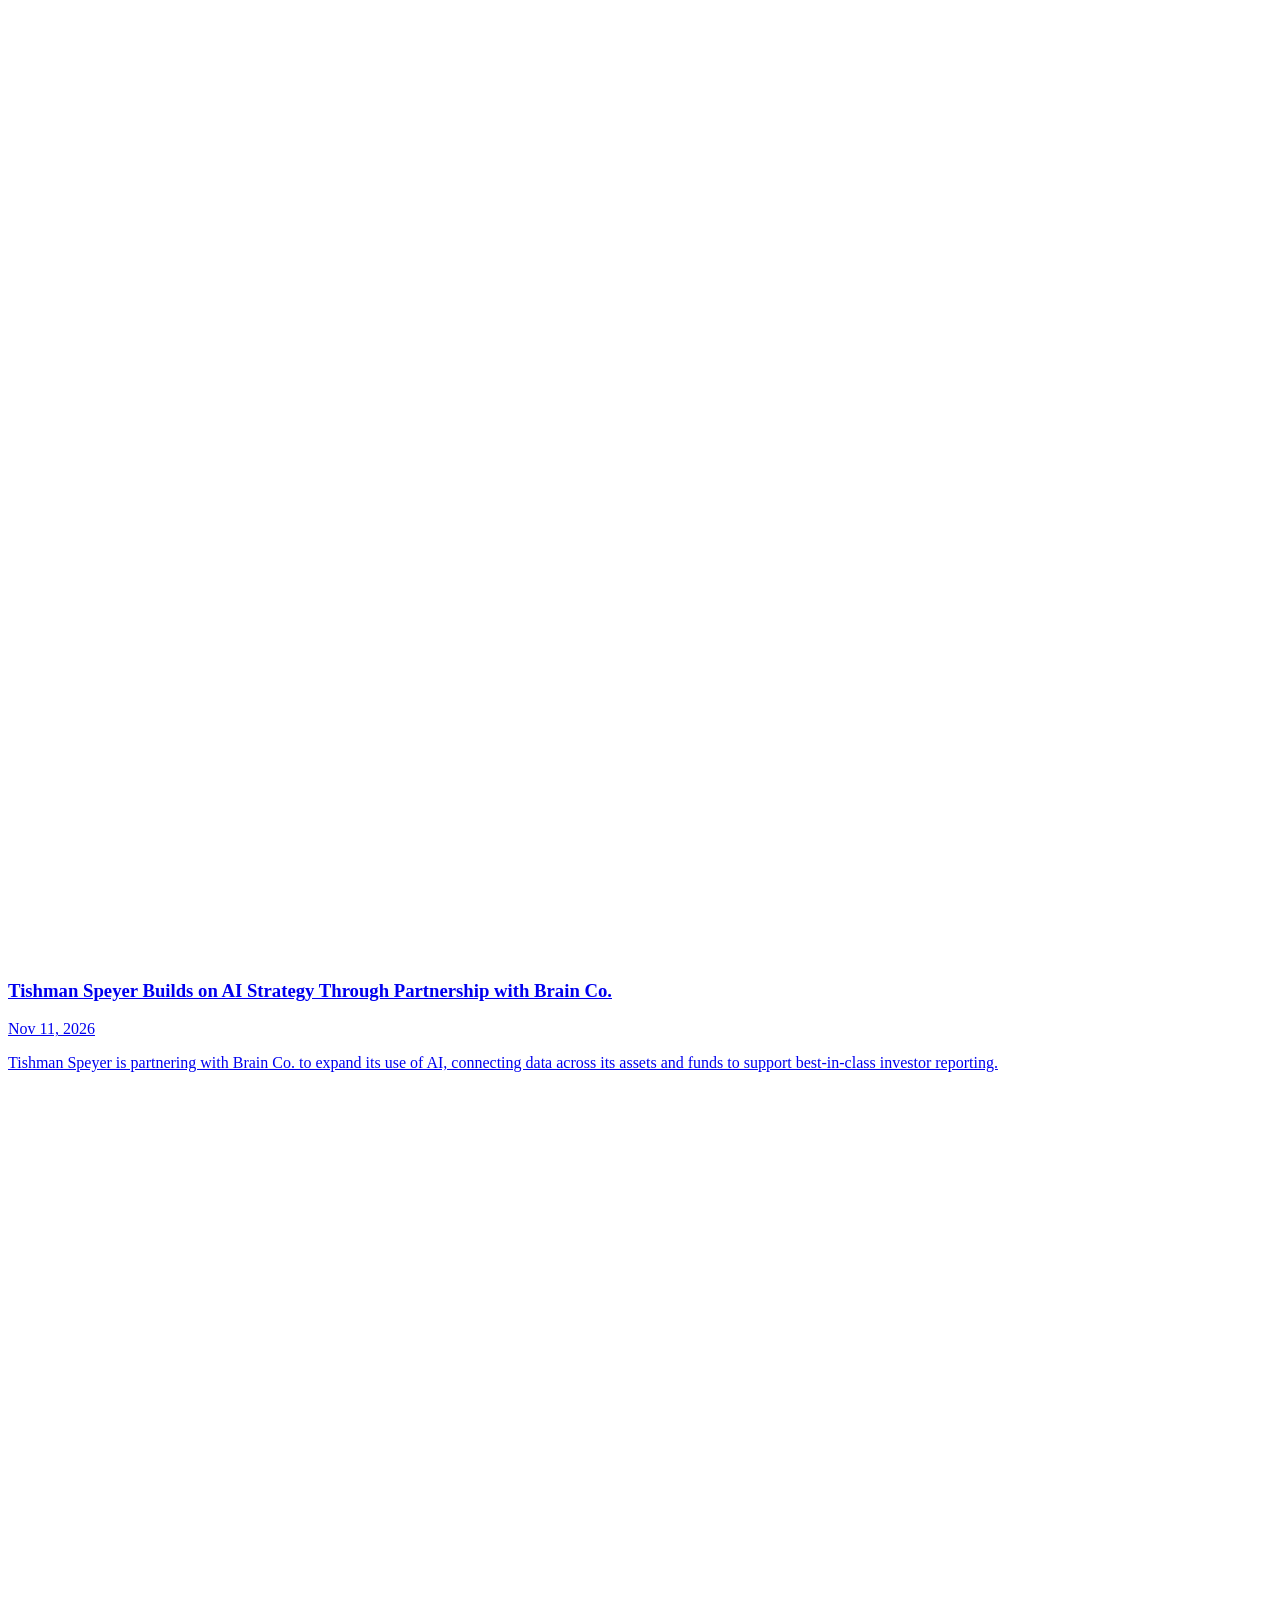
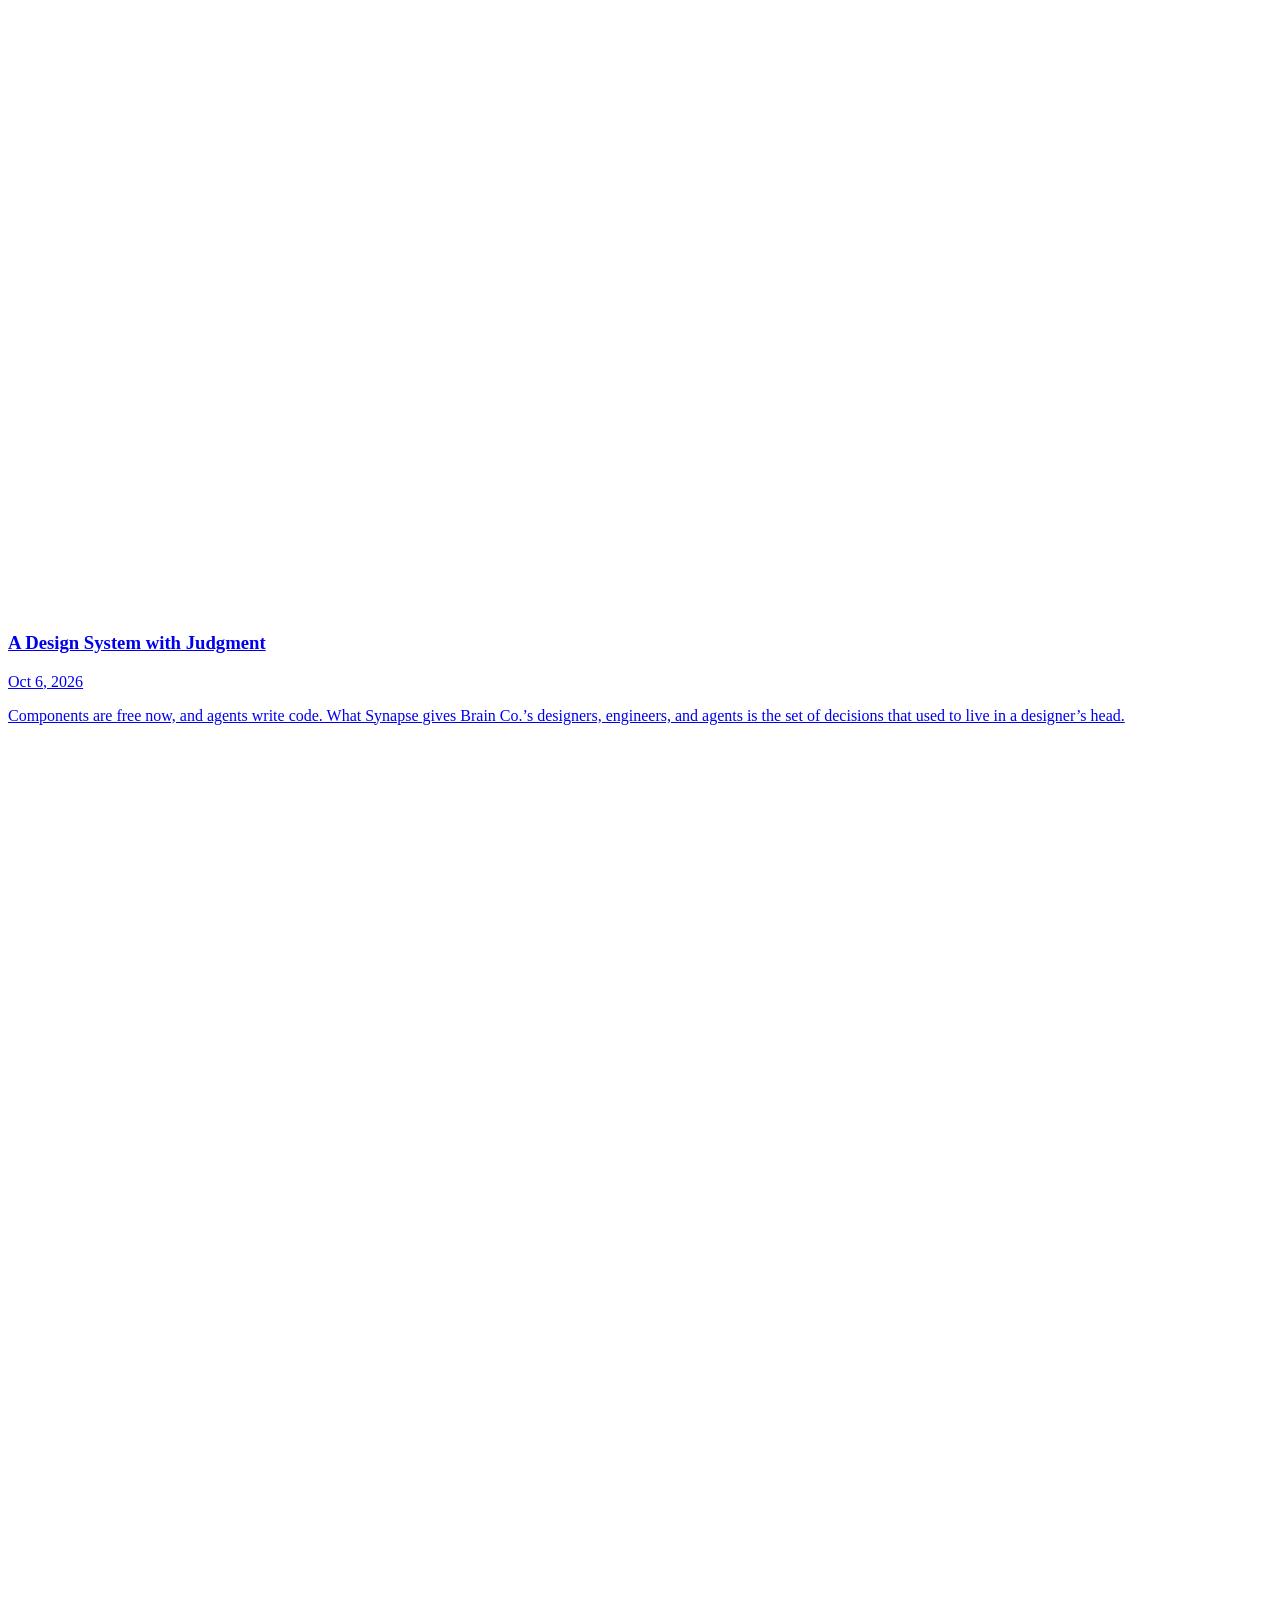
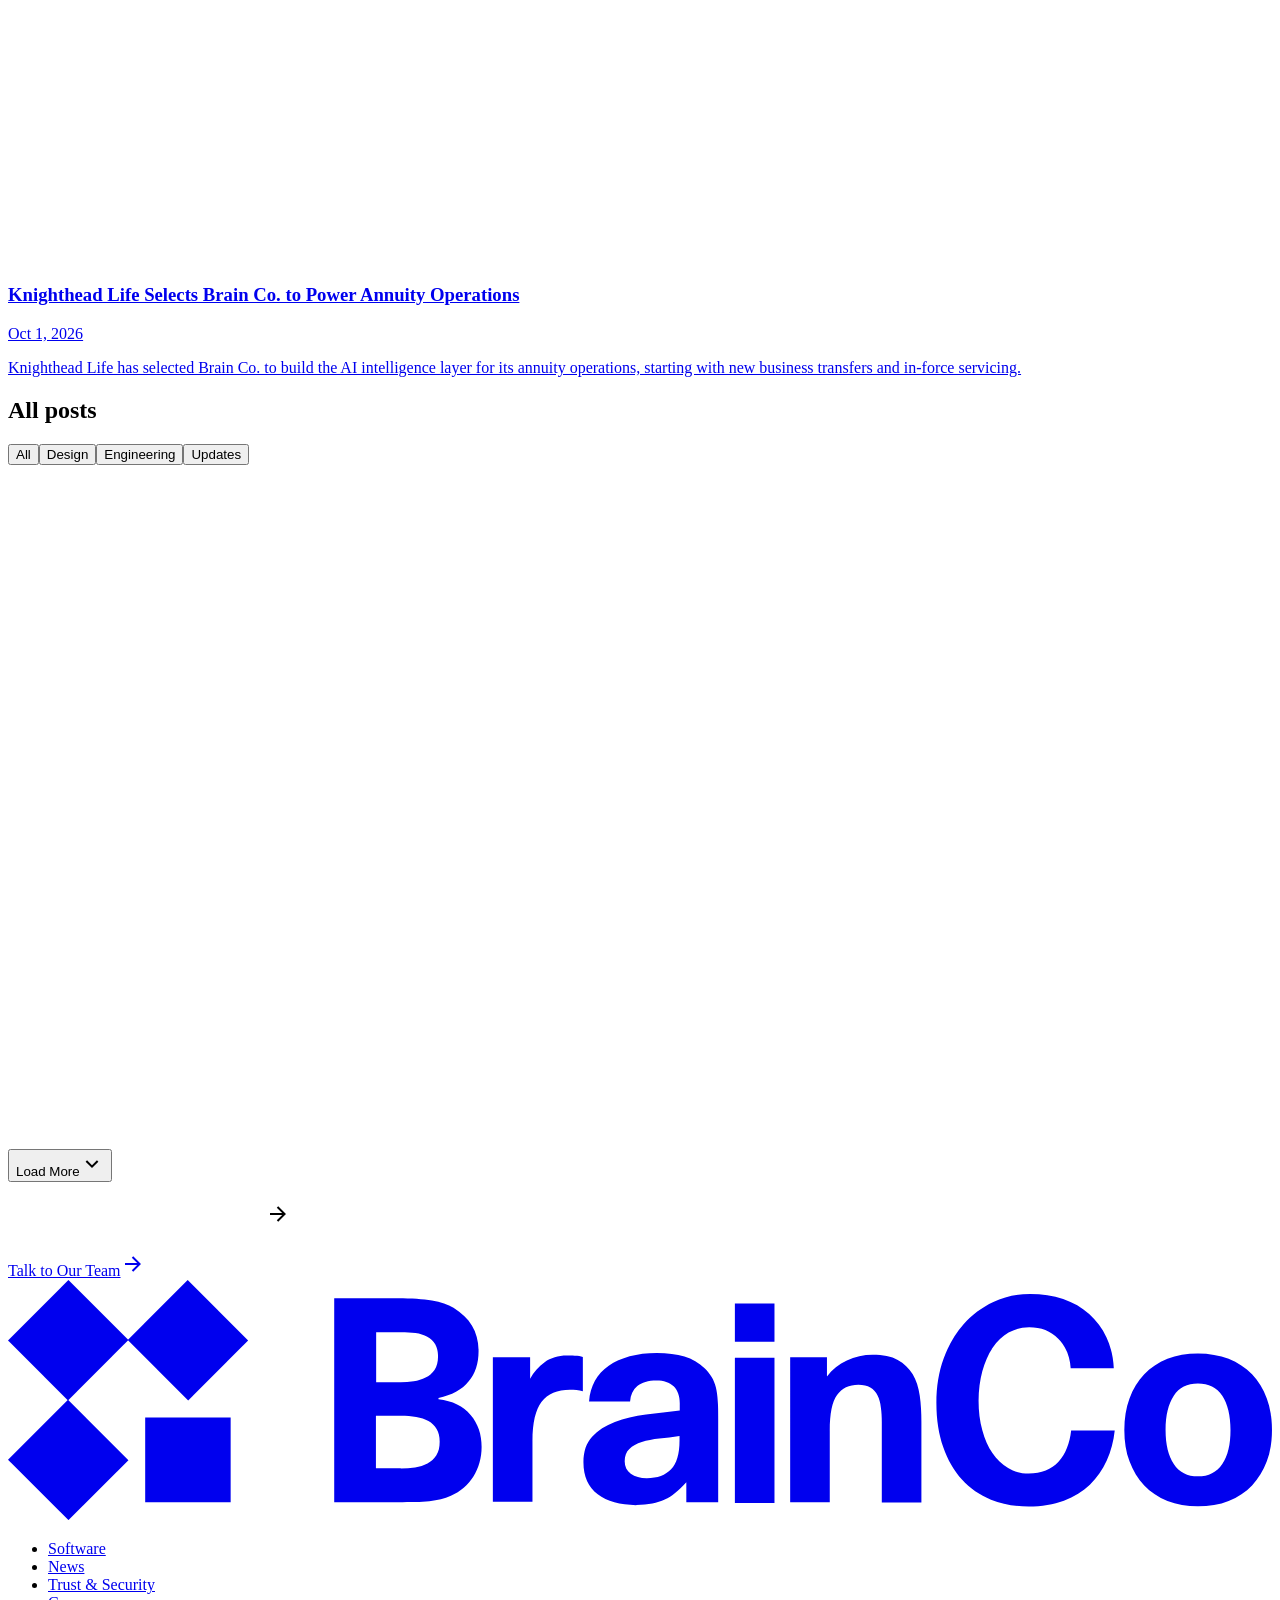
